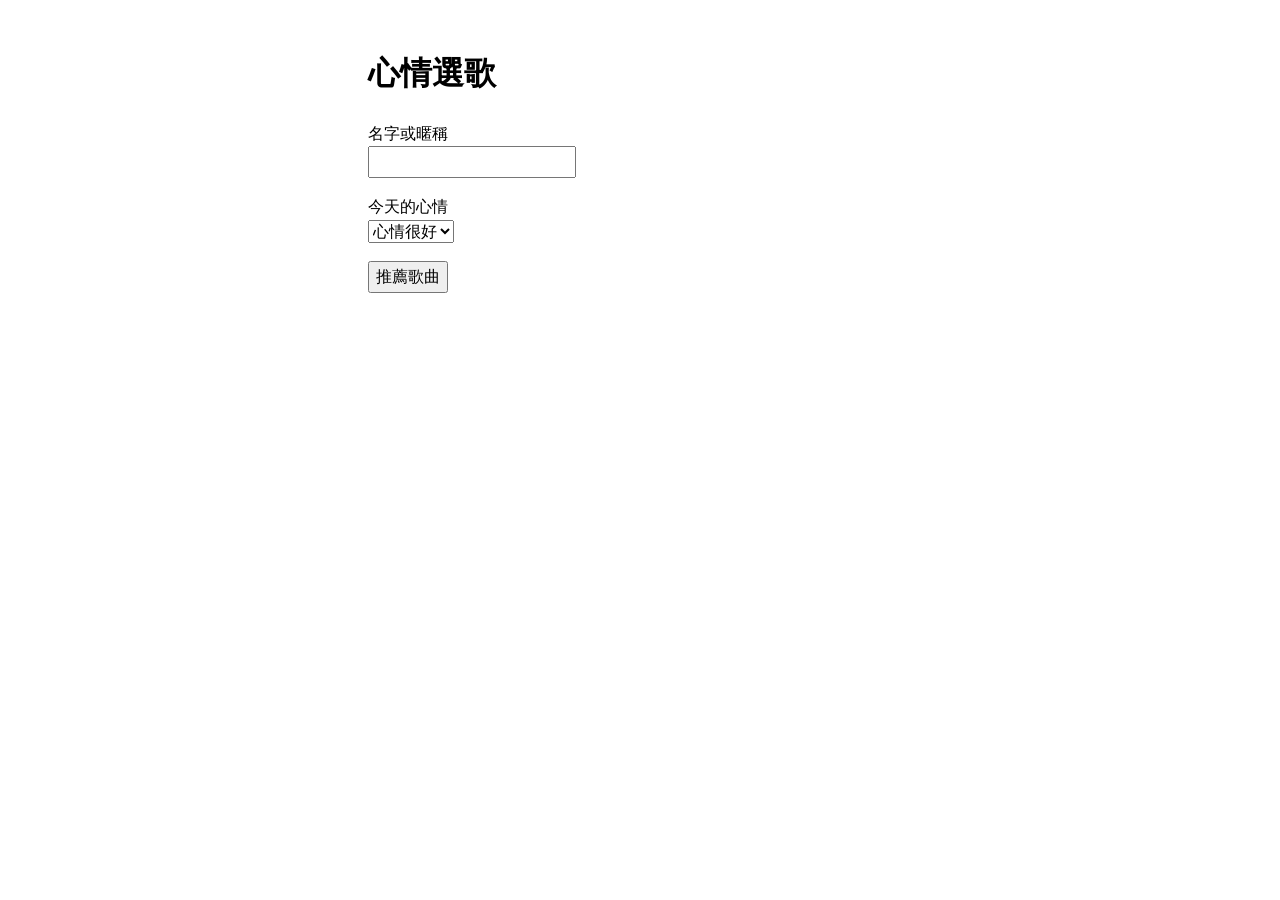
==== 心情選歌.html @ f59c4b16 "新增可離線使用的心情選歌網頁" ====
<!doctype html>
<html lang="zh-Hant">
<head>
  <meta charset="utf-8">
  <meta name="viewport" content="width=device-width, initial-scale=1">
  <title>心情選歌</title>
  <style>
    body { max-width: 34rem; margin: 3rem auto; padding: 0 1rem; font: 1rem/1.6 system-ui, sans-serif; }
    label { display: block; margin-top: 1rem; }
    input, select, button { font: inherit; }
    button { margin-top: 1rem; cursor: pointer; }
    #result { margin-top: 2rem; }
  </style>
</head>
<body>
  <main>
    <h1>心情選歌</h1>
    <form id="songForm">
      <label for="name">名字或暱稱</label>
      <input id="name" maxlength="30" required autocomplete="nickname">

      <label for="mood">今天的心情</label>
      <select id="mood">
        <option value="happy">心情很好</option>
        <option value="quiet">想靜一靜</option>
        <option value="sad">有點低落</option>
        <option value="energy">需要打氣</option>
      </select>
      <div><button type="submit">推薦歌曲</button></div>
    </form>

    <p id="status" role="status"></p>
    <div aria-live="polite">
      <section id="result" hidden>
        <h2 id="greeting"></h2>
        <p id="track"></p>
        <p id="reason"></p>
        <a id="listen" target="_blank" rel="noopener noreferrer">在 Spotify 開啟這首歌</a>
        <div><button type="submit" form="songForm">換一首</button></div>
      </section>
    </div>
  </main>

  <!-- 曲目資料來源：https://huggingface.co/datasets/maharshipandya/spotify-tracks-dataset -->
  <script type="application/json" id="catalog">{"energy":[["2tTmW7RDtMQtBk7m2rYeSw","Bizarrap、Quevedo","Quevedo: Bzrp Music Sessions, Vol. 52"],["4uUG5RXrOk84mYEfFvj3cK","David Guetta、Bebe Rexha","I'm Good (Blue)"],["4h9wh7iOZ0GGn8QVp4RAOB","OneRepublic","I Ain't Worried"],["2QjOHCTQ1Jl3zawyYOpxh6","The Neighbourhood","Sweater Weather"],["4C6Uex2ILwJi9sZXRdmqXp","Nicki Minaj","Super Freaky Girl"],["0WtM2NBVQNNJLh6scP13H8","Rema、Selena Gomez","Calm Down (with Selena Gomez)"],["79HZAZNnOE97rb2hnI0XQr","Rauw Alejandro、Lyanno、Brray","LOKERA"],["4tYFy8ALRjIZvnvSLw5lxN","Bad Bunny、Rauw Alejandro","Party"],["1797zYiX4cKosMH836X9Gt","Bad Bunny、Tony Dize","La Corriente"],["1ga4PztXOIw1yBbdUt2X8v","KAROL G、Maldy","GATÚBELA"],["7DbdUf8aHSYoliSjO6LZv6","Beach Weather","Sex, Drugs, Etc."],["7ef4DlsgrMEH11cDZd32M6","Calvin Harris、Dua Lipa","One Kiss (with Dua Lipa)"],["5jt25aFjW2kNoBqaEVaz5W","Mora、Feid","LA INOCENTE"],["6UelLqGlWMcVH1E5c4H7lY","Harry Styles","Watermelon Sugar"],["5QO79kh1waicV47BqGRL3g","The Weeknd","Save Your Tears"],["0BxE4FqsDD1Ot4YuBXwAPp","Arctic Monkeys","505"],["2HZLXBOnaSRhXStMLrq9fD","Ghost","Mary On A Cross"],["2gYj9lubBorOPIVWsTXugG","IVE","After LIKE"],["6DoL1yYIwEW7VZMRaJhoJI","Chris Jedi、Anuel AA、Chencho Corleone、Ñengo Flow","La Llevo Al Cielo (Ft. Ñengo Flow)"],["3rmo8F54jFF8OgYsqTxm5d","Ed Sheeran","Bad Habits"],["0pqnGHJpmpxLKifKRmU6WP","Imagine Dragons","Believer"],["62ke5zFUJN6RvtXZgVH0F8","Paloma Faith","Only Love Can Hurt Like This"],["0xzI1KAr0Yd9tv8jlIk3sn","benny blanco、BTS、Snoop Dogg","Bad Decisions (with BTS & Snoop Dogg)"],["7fZBQnc0zXwVybgCIrQQil","Imanbek、BYOR","Belly Dancer"],["0e8nrvls4Qqv5Rfa2UhqmO","Lil Nas X","THATS WHAT I WANT"],["4RvWPyQ5RL0ao9LPZeSouE","Tears For Fears","Everybody Wants To Rule The World"],["5uU1uuyaUIBOiiUSQG7Wl3","Morgan Wallen","You Proof"],["0ct6r3EGTcMLPtrXHDvVjc","Avicii","The Nights"],["7JJmb5XwzOO8jgpou264Ml","Shawn Mendes","There's Nothing Holdin' Me Back"],["4xkOaSrkexMciUUogZKVTS","Eminem、Nate Dogg","Till I Collapse"],["3Wrjm47oTz2sjIgck11l5e","Måneskin","Beggin'"],["0RDqNCRBGrSegk16Avfzuq","TWICE","Talk that Talk"],["3PpWCS95gDUDRPko3u1MZ9","Feid","Prohibidox"],["1r9xUipOqoNwggBpENDsvJ","Imagine Dragons、JID、Arcane、League of Legends","Enemy (with JID) - from the series Arcane League of Legends"],["60a0Rd6pjrkxjPbaKzXjfq","Linkin Park","In the End"],["5nujrmhLynf4yMoMtj8AQF","Dua Lipa、DaBaby","Levitating (feat. DaBaby)"],["35mvY5S1H3J2QZyna3TFe0","Ariana Grande","positions"],["0nrRP2bk19rLc0orkWPQk2","Avicii","Wake Me Up"],["2zYzyRzz6pRmhPzyfMEC8s","AC/DC","Highway to Hell"],["10SRMwb9EuVS1K9rYsBfHQ","BTS","Yet To Come"],["2TDyyEBasw10wu5Uh94bR1","Rauw Alejandro、Baby Rasta","PUNTO 40"],["48AJSd42lXpicsGqcgopof","Daddy Yankee、Bad Bunny","X ÚLTIMA VEZ"],["37ZJ0p5Jm13JPevGcx4SkF","Bon Jovi","Livin' On A Prayer"],["1zB4vmk8tFRmM9UULNzbLB","Imagine Dragons","Thunder"],["2DgdHcjWmO3qd50RzuBLgZ","Panic! At The Disco","House of Memories"],["2WfaOiMkCvy7F5fcp2zZ8L","a-ha","Take on Me"],["31AOj9sFz2gM0O3hMARRBx","R.E.M.","Losing My Religion"],["39LLxExYz6ewLAcYrzQQyP","Dua Lipa","Levitating"],["3ZFTkvIE7kyPt6Nu3PEa7V","Shakira、Wyclef Jean","Hips Don't Lie (feat. Wyclef Jean)"],["0bI7K9Becu2dtXK1Q3cZNB","Tiësto、KAROL G","Don't Be Shy"],["3Z7CaxQkqbIs1rewKi6v4W","Tiësto、Charli XCX","Hot In It"],["7MIhUdNJtaOnDmC5nBC1fb","Alok、Ella Eyre、Kenny Dope、Never Dull","Deep Down (feat. Never Dull)"],["7nFJSfGvvV0WjatTZN6QYi","Luciano、Aitch、BIA","Bamba (feat. Aitch & BIA)"],["7o2CTH4ctstm8TNelqjb51","Guns N' Roses","Sweet Child O' Mine"],["57bgtoPSgt236HzfBOd8kj","AC/DC","Thunderstruck"],["69xohKu8C1fsflYAiSNbwM","BTS","Run BTS"],["69vlMrzHwATKzupwNcUPyK","Bad Bunny、Daddy Yankee","La Santa"],["2NMjggapJcXXM7WccGEBUO","Bad Bunny","Enséñame a Bailar"],["1jDJFeK9x3OZboIAHsY9k2","Elton John","I'm Still Standing"],["4cluDES4hQEUhmXj6TXkSo","One Direction","What Makes You Beautiful"],["7zwn1eykZtZ5LODrf7c0tS","The Neighbourhood","You Get Me So High"],["4CeeEOM32jQcH3eN9Q2dGj","Nirvana","Smells Like Teen Spirit"],["4kbj5MwxO1bq9wjT5g9HaA","WALK THE MOON","Shut Up and Dance"],["2nLtzopw4rPReszdYBJU6h","Linkin Park","Numb"],["3khEEPRyBeOUabbmOPJzAG","Kenshi Yonezu","KICK BACK"],["48QmG1dfvMuYLxMPt7KSRA","Sean Paul、Dua Lipa","No Lie"],["2dpaYNEQHiRxtZbfNsse99","Marshmello、Bastille","Happier"],["1RF02Cf80mTaeNXG2P2boR","Nathan Dawe、Ella Henderson","21 Reasons (feat. Ella Henderson)"],["2grjqo0Frpf2okIBiifQKs","Earth, Wind & Fire","September"],["3sa06xVNmLLYIxdNNmVQN8","Jax Jones、MNEK","Where Did You Go? (feat. MNEK)"],["15JINEqzVMv3SvJTAXAKED","Eminem、Rihanna","Love The Way You Lie"],["3jjsRKEsF42ccXf8kWR3nu","Mitski","Washing Machine Heart"],["6dBUzqjtbnIa1TwYbyw5CM","TV Girl","Lovers Rock"],["63WuQOXohQIxOxIFA2K7bR","Måneskin","SUPERMODEL"],["1KIJclzEbNhSVw8tiHPWwE","Vacations","Young"],["2vmfvSoZBFAt9hhRoEByLi","Aventura、Bad Bunny","Volví"],["4r9jkMEnArtWGH2rL2FZl0","Bad Bunny","A Tu Merced"],["5r43qanLhUCdBj8HN3fa6B","OneRepublic","Sunshine"],["6JIC3hbC28JZKZ8AlAqX8h","Elton John、Dua Lipa、PNAU","Cold Heart - PNAU Remix"],["6Z8R6UsFuGXGtiIxiD8ISb","Capital Cities","Safe And Sound"],["0GjEhVFGZW8afUYGChu3Rr","ABBA","Dancing Queen"],["3ZOEytgrvLwQaqXreDs2Jx","Red Hot Chili Peppers","Can't Stop"],["64dLd6rVqDLtkXFYrEUHIU","Gorillaz、Tame Impala、Bootie Brown","New Gold (feat. Tame Impala and Bootie Brown)"],["6GomT970rCOkKAyyrwJeZi","Öwnboss、Sevek","Move Your Body"],["200x8ONbPfFzByUr3fVz46","Cole Swindell","She Had Me At Heads Carolina"],["0qOnSQQF0yzuPWsXrQ9paz","Gym Class Heroes、Adam Levine","Stereo Hearts (feat. Adam Levine)"],["0z8hI3OPS8ADPWtoCjjLl6","Shawn Mendes、Tainy","Summer of Love (Shawn Mendes & Tainy)"],["7BqBn9nzAq8spo5e7cZ0dJ","Bruno Mars","Just the Way You Are"],["4cG7HUWYHBV6R6tHn1gxrl","Riton、Nightcrawlers、Mufasa & Hypeman、Dopamine","Friday (feat. Mufasa & Hypeman) - Dopamine Re-Edit"],["2Foc5Q5nqNiosCNqttzHof","Daft Punk、Pharrell Williams、Nile Rodgers","Get Lucky (feat. Pharrell Williams & Nile Rodgers) - Radio Edit"],["6YUTL4dYpB9xZO5qExPf05","Calvin Harris","Summer"],["6MpCaSIOfqBqbMED4kXgNY","Beach Bunny","Prom Queen"],["3IznIgmXtrUaoPWpQTy5jB","TV Girl","Not Allowed"],["3O8G8eVrhfXTGttyQ1xVuq","Stray Kids","CASE 143"],["1QpwvWMQGdOgA8MXXfgs4H","NMIXX","DICE"],["228BxWXUYQPJrJYHDLOHkj","Daddy Yankee","Gasolina"],["2gam98EZKrF9XuOkU13ApN","Nelly Furtado、Timbaland","Promiscuous"],["4R8BJggjosTswLxtkw8V7P","Jhayco、J Balvin、Bad Bunny","No Me Conoce - Remix"],["6ojZtz3sZr6ynvejLOqgCj","Tiago PZK、Ozuna","Nos Comemos (feat. Ozuna)"],["4SSbtLDkepeOHAckM1FCBP","El Alfa、Noriel、Trueno","LOS APARATOS"],["0rmGAIH9LNJewFw7nKzZnc","Bon Jovi","You Give Love A Bad Name"],["6epn3r7S14KUqlReYr77hA","Justin Bieber、Ludacris","Baby"],["2GiJYvgVaD2HtM8GqD9EgQ","BØRNS","Electric Love"],["0GONea6G2XdnHWjNZd6zt3","Bryan Adams","Summer Of '69"],["6FE2iI43OZnszFLuLtvvmg","MKTO","Classic"],["4HlFJV71xXKIGcU3kRyttv","Train","Hey, Soul Sister"],["5T8EDUDqKcs6OSOwEsfqG7","Queen","Don't Stop Me Now - Remastered 2011"],["6TfBA04WJ3X1d1wXhaCFVT","The Offspring","You're Gonna Go Far, Kid"],["6GG73Jik4jUlQCkKg9JuGO","Jimmy Eat World","The Middle"],["4EchqUKQ3qAQuRNKmeIpnf","The Offspring","The Kids Aren't Alright"],["2iUXsYOEPhVqEBwsqP70rE","5 Seconds of Summer","Youngblood"],["0azC730Exh71aQlOt9Zj3y","Calvin Harris、Rihanna","This Is What You Came For"],["3PfIrDoz19wz7qK7tYeu62","Dua Lipa","Don't Start Now"],["3eJH2nAjvNXdmPfBkALiPZ","Jason Derulo","Acapulco"],["6Dy1jexKYriXAVG6evyUTJ","Joel Corry、Jax Jones、Charli XCX、Saweetie","OUT OUT (feat. Charli XCX & Saweetie)"],["7j31rVgGX9Q2blT92VBEA0","My Chemical Romance","Teenagers"],["4LwU4Vp6od3Sb08CsP99GC","Dr. Dre、Snoop Dogg","The Next Episode"],["0Z2J91b2iTGLVTZC4fKgxf","2Pac、Outlawz","Hit 'Em Up - Single Version"],["5sICkBXVmaCQk5aISGR3x1","Metallica","Enter Sandman"],["2MuWTIM3b0YEAskbeeFE1i","Metallica","Master Of Puppets"],["0yCWDaAgOtg6TKlNCg9rwA","King","Tu Aake Dekhle"],["7GNRUsU3M4XNDDB9xle5Dz","PSY、SUGA","That That (prod. & feat. SUGA of BTS)"],["7Ie9W94M7OjPoZVV216Xus","Eminem","Not Afraid"],["2prnn41CblB8B4yWACDljP","Shouse、David Guetta","Love Tonight - David Guetta Remix Edit"],["7d7aPD2oxuzjhOZnu4Dj23","Natti Natasha、Daddy Yankee、Wisin & Yandel","Mayor Que Usted"],["25ZAibhr3bdlMCLmubZDVt","J Balvin、Bad Bunny","QUE PRETENDES"],["0Be7sopyKMv8Y8npsUkax2","Sebastian Yatra","Tacones Rojos"],["1rqqCSm0Qe4I9rUvWncaom","Panic! At The Disco","High Hopes"],["37Tmv4NnfQeb0ZgUC4fOJj","Dire Straits","Sultans Of Swing"],["2iUmqdfGZcHIhS3b9E9EWq","Neon Trees","Everybody Talks"],["5W8YXBz9MTIDyrpYaCg2Ky","Papa Roach","Last Resort"],["59WN2psjkt1tyaxjspN8fp","Rage Against The Machine","Killing In The Name"],["64BbK9SFKH2jk86U3dGj2P","Red Hot Chili Peppers","Otherside"],["6ZOBP3NvffbU4SZcrnt1k6","3 Doors Down","Kryptonite"],["63T7DJ1AFDD6Bn8VzG6JE8","The Rolling Stones","Paint It, Black"],["0tBbt8CrmxbjRP0pueQkyU","Selena Gomez、Marshmello","Wolves"],["1i1fxkWeaMmKEB4T7zqbzK","The Chainsmokers、Daya","Don't Let Me Down"],["0TDLuuLlV54CkRRUOahJb4","David Guetta、Sia","Titanium (feat. Sia)"],["2USlegnFJLrVLpoVfPimKB","Gabry Ponte、LUM!X、Prezioso","Thunder"],["0b18g3G5spr4ZCkz7Y6Q0Q","Majestic、Boney M.","Rasputin"],["4cOdK2wGLETKBW3PvgPWqT","Rick Astley","Never Gonna Give You Up"],["5902W4uHWzhtOff1UK7the","Alesso、Katy Perry","When I’m Gone (with Katy Perry)"],["2V65y3PX4DkRhy1djlxd9p","Swedish House Mafia、John Martin","Don't You Worry Child - Radio Edit"],["6cx06DFPPHchuUAcTxznu9","Joel Corry、MNEK","Head & Heart (feat. MNEK)"],["1gihuPhrLraKYrJMAEONyc","Calvin Harris","Feel So Close - Radio Edit"],["1yjY7rpaAQvKwpdUliHx0d","Paramore","Still into You"],["3jfZ9M23l0L7RxzYMTgBTv","Joy Again","Looking Out for You"],["4a9tbd947vo9K8Vti9JwcI","BTS、Halsey","Boy With Luv (feat. Halsey)"],["63irPUP3xB74fHdw1Aw9zR","Stray Kids","MANIAC"],["0IGUXY4JbK18bu9oD4mPIm","(G)I-DLE","TOMBOY"],["6habFhsOp2NvshLv26DqMb","Luis Fonsi、Daddy Yankee","Despacito"],["2BEcap3xJtmiPaHKyfQi4e","Rvssian、Rauw Alejandro、Chris Brown","Nostálgico"],["6ifUES3keWjwXgae8pXI3o","Danny Ocean","Me Rehúso"],["2DEZmgHKAvm41k4J3R2E9Y","Bad Bunny、Jowell & Randy、Ñengo Flow","Safaera"],["6NfrH0ANGmgBXyxgV2PeXt","Bad Bunny","La Difícil"],["0v1XpBHnsbkCn7iJ9Ucr1l","Bon Jovi","It's My Life"],["39shmbIHICJ2Wxnk1fPSdz","The Clash","Should I Stay or Should I Go - Remastered"],["2RsAajgo0g7bMCHxwH3Sk0","Nirvana","Come As You Are"],["0GO8y8jQk1PkHzS31d699N","Grouplove","Tongue Tied"],["3cfOd4CMv2snFaKAnMdnvK","Smash Mouth","All Star"],["08bNPGLD8AhKpnnERrAc6G","Marshmello、Anne-Marie","FRIENDS"],["4QtiVmuA88tPQiCOHZuQ5b","Sofía Reyes、Jason Derulo、De La Ghetto","1, 2, 3 (feat. Jason Derulo & De La Ghetto)"],["78qd8dvwea0Gosb6Fe6j3k","Doja Cat","Boss Bitch"],["2Cd9iWfcOpGDHLz6tVA3G4","Shakira、Freshlyground","Waka Waka (This Time for Africa) [The Official 2010 FIFA World Cup (TM) Song] (feat. Freshlyground)"],["6ic8OlLUNEATToEFU3xmaH","Britney Spears","Gimme More"],["1oew3nFNY3vMacJAsvry0S","Rixton","Me And My Broken Heart"],["4y1LsJpmMti1PfRQV9AWWe","Cyndi Lauper","Girls Just Want to Have Fun"],["5K6Ssv4Z3zRvxt0P6EKUAP","Galantis、David Guetta、Little Mix","Heartbreak Anthem (with David Guetta & Little Mix)"],["5UqCQaDshqbIk3pkhy4Pjg","Avicii","Levels - Radio Edit"],["4RAR8g8fZNB106ezUurnE0","Kygo、DNCE","Dancing Feet (feat. DNCE)"],["7MmG8p0F9N3C4AXdK6o6Eb","Calvin Harris、Ellie Goulding","Outside (feat. Ellie Goulding)"],["3Zwu2K0Qa5sT6teCCHPShP","Fall Out Boy","Thnks fr th Mmrs"],["5zA8vzDGqPl2AzZkEYQGKh","Billy Joel","Uptown Girl"],["5ZduaRci3iNUiDfJbBfAaf","Matt Sassari","Give It To Me - Full Vocal Mix"],["6PrB4KpvuoYWtwjPC5a44S","Soolking、Niska","Balader"],["5g9lS8deSIxItFBmZRC4vN","2Pac","Ambitionz Az A Ridah"],["3ia3dJETSOllPsv3LJkE35","2Pac、Roger、Dr. Dre","California Love - Original Version"],["2x8evxqUlF0eRabbW2JBJd","Arctic Monkeys","Fluorescent Adolescent"],["5YaskwnGDZFDRipaqzbwQx","ATB、Topic、A7S","Your Love (9PM)"],["6vFsBXYczYsP0H3lgunZOm","Beach Bunny","Cloud 9"],["5Hroj5K7vLpIG4FNCRIjbP","American Authors","Best Day Of My Life"],["1oen3GpTcA486fTHaT7neg","Girls' Generation","FOREVER 1"],["5w9c2J52mkdntKOmRLeM2m","Daddy Yankee、Snow","Con Calma"],["2aI21FnmY7TJVKeMaoQZ0t","Nelly Furtado","Say It Right"],["3XjN0mvFkQp1FMVM9Ro5hm","Daddy Yankee","RUMBATÓN"],["5kqNIqFjijuzvVLhuY9B8j","Bad Bunny","La Zona"],["5yDL13y5giogKs2fSNf7sj","The Wanted","Glad You Came"],["0EpdLuptraYGFZ6J7HNSLc","Ana Mena、Belinda","LAS 12"],["0uBdQzKghx88d2Lp8SLFKJ","The 1975","I'm In Love With You"],["1jJci4qxiYcOHhQR247rEU","MGMT","Kids"],["2MLHyLy5z5l5YRp7momlgw","Weezer","Island In The Sun"],["10Nmj3JCNoMeBQ87uw5j8k","Red Hot Chili Peppers","Dani California"],["1FTSo4v6BOZH9QxKc3MbVM","Blur","Song 2 - 2012 Remaster"],["6PwjJ58I4t7Mae9xfZ9l9v","The Killers","Somebody Told Me"],["6IbnUaczZBT34DhaD6S18F","MARINA","Bubblegum Bitch"],["3K4HG9evC7dg3N0R9cYqk4","Linkin Park","One Step Closer"],["1V6gIisPpYqgFeWbMLI0bA","Demi Lovato","Heart Attack"],["1KixkQVDUHggZMU9dUobgm","Ava Max","My Head & My Heart"],["0lUSd7TCG8srh6HpIAEIWL","Little Mix","Power"],["6Pgkp4qUoTmJIPn7ReaGxL","Avicii、Sandro Cavazza","Without You (feat. Sandro Cavazza)"],["27rdGxbavYJeBphck5MZAF","Mark Ronson、Miley Cyrus","Nothing Breaks Like a Heart (feat. Miley Cyrus)"],["49X0LAl6faAusYq02PRAY6","Modjo","Lady - Hear Me Tonight"],["4laAKIq9ZxBCwf99rauPYb","Becky Hill、David Guetta","Remember"],["4epHhc2lvhFYzMlKA23O3G","6ix9ine、Anuel AA","MALA"],["2TfSHkHiFO4gRztVIkggkE","Fall Out Boy","Sugar, We're Goin Down"],["78lgmZwycJ3nzsdgmPPGNx","Led Zeppelin","Immigrant Song - Remaster"],["3MrRksHupTVEQ7YbA0FsZK","Europe","The Final Countdown"],["7ACxUo21jtTHzy7ZEV56vU","Ozzy Osbourne","Crazy Train"],["7N3PAbqfTjSEU1edb2tY8j","Van Halen","Jump - 2015 Remaster"],["5W7DOVGQLTigu09afW7QMT","Sidhu Moose Wala","295"],["6or1bKJiZ06IlK0vFvY75k","Eminem","Rap God"],["1kPpge9JDLpcj15qgrPbYX","Owl City、Carly Rae Jepsen","Good Time"],["2kS6td1yvmpNgZTt1q5pQq","Mother Mother","Hayloft"],["5YMXGBD6vcYP7IolemyLtK","BTS","Euphoria"],["308Ir17KlNdlrbVLHWhlLe","TWICE","The Feels"],["3QwiidVHfeE9y5jl4n2MTC","SEVENTEEN","_WORLD"],["2WoluqyWzsgRmFCeHeGlnm","ITZY","SNEAKERS"],["5mdWIwsJAzR97ShGkt8gcR","ZICO、HOMIES","New thing (Prod. ZICO) (Feat. Homies)"],["2WTHLEVjfefbGoW7F3dXIg","aespa","Girls"],["4OAPnWJ3J5w4c4IBLh2chn","Daddy Yankee、El Alfa、Lil Jon","BOMBÓN"],["5q2JbCNi4FcnglgPfxcV65","Anuel AA、Daddy Yankee、Zion & Lennox、Farruko、Wisin","Sola (Remix)"],["7HW5WIw7ZgZORCzUxv5gW5","Elton John、Kiki Dee","Don't Go Breaking My Heart"],["2wVWGFVkL5I3JGsoWBx2AZ","blink-182","EDGING"],["3ZffCQKLFLUvYM59XKLbVm","Green Day","Wake Me up When September Ends"],["7FwBtcecmlpc1sLySPXeGE","Bruce Springsteen","Dancing In the Dark"],["1Wrzhfa5bNlqvsnCztz190","Hombres G","Devuélveme a mi chica"],["7rWgGyRK7RAqAAXy4bLft9","ABBA","Angeleyes"],["2UREu1Y8CO4jXkbvqAtP7g","Skillet","Monster"],["14dJexYlvd3t3XAtD1pYW1","The 1975","Oh Caroline"],["3FtYbEfBqAlGO46NUDQSAt","MGMT","Electric Feel"],["3Fzlg5r1IjhLk2qRw667od","Toploader","Dancing in the Moonlight"],["5OQsiBsky2k2kDKy2bX2eT","Foo Fighters","Learn to Fly"],["70wYA8oYHoMzhRRkARoMhU","The Killers","When You Were Young"],["2bPGTMB5sFfFYQ2YvSmup0","Rammstein","Deutschland"],["4Yf5bqU3NK4kNOypcrLYwU","Linkin Park","Faint"],["0EYOdF5FCkgOJJla8DI2Md","System Of A Down","B.Y.O.B."],["6PRy17C5LiiN7VCLS6IA98","ENHYPEN","Future Perfect (Pass the MIC)"],["48CKzGWOC65n8a8kdANJV8","Paloma Faith","Only Love Can Hurt Like This - Slowed Down Version"],["2PzU4IB8Dr6mxV3lHuaG34","The Rolling Stones","(I Can't Get No) Satisfaction - Mono Version"],["7HKez549fwJQDzx3zLjHKC","The Rolling Stones","Start Me Up - Remastered 2009"],["5ygDXis42ncn6kYG14lEVG","Pinkfong","Baby Shark"],["4w3tQBXhn5345eUXDGBWZG","Dolly Parton","9 to 5"],["6VrLYoQKdhu1Jruei06t65","The Vamps","Somebody To You"],["3TcL0dyCMyr0kyTTc4NLgI","Selena Gomez & The Scene","Who Says"],["6IPNp9PfaEqrzotY47TIWy","DJ Snake、Ozuna、Megan Thee Stallion、LISA","SG (with Ozuna, Megan Thee Stallion & LISA of BLACKPINK)"],["4TZ2Ub8bZh4LTs06eANDXa","Ellie Goulding、Speed Radio","Lights - Sped Up Version"],["5WHTFyqSii0lmT9R21abT8","Mabel","Don't Call Me Up"],["4lhqb6JvbHId48OUJGwymk","Avicii","Hey Brother"],["5xYC48nOppVemY6U5GRGTb","David Guetta、Kid Cudi","Memories (feat. Kid Cudi)"],["4qtdkdTY1t3RmlmSbWykzR","Sigala、Talia Mar","Stay the Night"],["5YdnOm5990Kfq1Jodws98B","Felix Jaehn、Ray Dalton","Call It Love"],["22mek4IiqubGD9ctzxc69s","Calvin Harris、Disciples","How Deep is Your Love (feat. Disciples)"],["0a7BloCiNzLDD9qSQHh5m7","Fall Out Boy","Dance, Dance"],["0UV5zxRMz6AO4ZwUOZNIKI","Dr. Dog","Where'd All the Time Go?"],["6KTv0Z8BmVqM7DPxbGzpVC","KISS","Rock And Roll All Nite"],["4P0r0yO7HNPvOra7BHGixH","VTORNIK、Phonk","Money Rain - Phonk Remix"],["2f0pn9DkEJwAzXApnFh5cr","BANNERS","Someone To You"],["42qNWdLKCI41S4uzfamhFM","bôa","Duvet"],["5iFwAOB2TFkPJk8sMlxP8g","PUBLIC","Make You Mine"],["2IWtloZYQDcP8Ashwx8QEF","Phantogram","Black Out Days"],["2l2yRJWgMiJkfPbRNiuC25","Ado","新時代 - ウタ from ONE PIECE FILM RED"],["13MF2TYuyfITClL1R2ei6e","BLACKPINK","BOOMBAYAH"],["4ZxOuNHhpyOj4gv52MtQpT","BLACKPINK","As If It's Your Last"],["6wBpO4Xc4YgShnENGSFA1M","LE SSERAFIM","Sour Grapes"],["4fsQ0K37TOXa3hEQfjEic1","LE SSERAFIM","ANTIFRAGILE"],["6x4tKaOzfNJpEJHySoiJcs","Lou Bega","Mambo No. 5 (a Little Bit of...)"],["2mzDRrBn6M6rWX4bGzd1uQ","Chimbala","Feliz"],["6D2TCm4nf5nxAcdGJ7w3QP","J Balvin、Maria Becerra","Qué Más Pues?"],["3JCaq3KDSROg3TXhdiDa9n","Jhayco、Anuel AA","Ley Seca"],["4w1lzcaoZ1IC2K5TwjalRP","Vanessa Carlton","A Thousand Miles"],["0b11D9D0hMOYCIMN3OKreM","Witt Lowry、Ava Max","Into Your Arms (feat. Ava Max)"],["0JJP0IS4w0fJx01EcrfkDe","All Time Low","Dear Maria, Count Me In"],["1FvDJ9KGxcqwv1utyPL3JZ","The Smiths","This Charming Man - 2011 Remaster"],["1fJFuvU2ldmeAm5nFIHcPP","blink-182","First Date"],["1QFh8OH1e78dGd3VyJZCAC","The Cure","Boys Don't Cry"],["1FkoVC85Ds3mFoK0fVqEqP","The Offspring","Self Esteem"],["213x4gsFDm04hSqIUkg88w","Imagine Dragons","On Top Of The World"],["34x6hEJgGAOQvmlMql5Ige","Kenny Loggins","Danger Zone - From \"Top Gun\" Original Soundtrack"],["0fYVliAYKHuPmECRs1pbRf","X Ambassadors","Renegades"],["305WCRhhS10XUcH6AEwZk6","Jet","Are You Gonna Be My Girl"],["4dyx5SzxPPaD8xQIid5Wjj","Peter Bjorn and John","Young Folks"],["26ZzSLUJMmYp5u1hDELEWH","Crystal Castles","Transgender"],["5anCkDvJ17aznvK5TED5uo","Avenged Sevenfold","Hail to the King"],["3RAFcUBrCNaboRXoP3S5t1","Slipknot","Psychosocial"],["2QfiRTz5Yc8DdShCxG1tB2","Chuck Berry","Johnny B. Goode"],["4w8niZpiMy6qz1mntFA5uM","DJ Snake、Selena Gomez、Ozuna、Cardi B","Taki Taki (with Selena Gomez, Ozuna & Cardi B)"],["6kex4EBAj0WHXDKZMEJaaF","Jason Derulo、Nicki Minaj、Ty Dolla $ign","Swalla (feat. Nicki Minaj & Ty Dolla $ign)"],["7uzmGiiJyRfuViKKK3lVmR","Bazzi","Mine"],["3P3pw6C19j31Rnzgo3JG7o","Jonas Blue、JP Cooper","Perfect Strangers"],["4uQY80TKE1u4ZQZQKHzVEi","Katy Perry","The One That Got Away"],["5tf1VVWniHgryyumXyJM7w","Robin Schulz、Francesco Yates","Sugar (feat. Francesco Yates)"],["2yEHX6MqAXPyD7bm47A2Br","Tiësto、Black Eyed Peas","Pump It Louder"],["0siYMEsGrzzzlWLXK5zJfS","Joel Corry、RAYE、David Guetta","BED"],["3KruoUtSkm84Az0bJunnxl","Tiësto","Baila Conmigo"],["1kwHrBWAlucOE57lWugotk","Felix Jaehn、Zoe Wees","Do It Better (feat. Zoe Wees)"],["2V4bv1fNWfTcyRJKmej6Sj","Mike Posner、Gigamesh","Cooler Than Me - Single Mix"],["5Hp4xFihdOE2dmDzxWcBFb","Alok、Sigala、Ellie Goulding","All By Myself"],["1vvNmPOiUuyCbgWmtc6yfm","Calvin Harris","My Way"],["5o5akY9xnEk6lpMkD8RwD9","Melanie Martinez","Teacher's Pet"],["3IV4swNduIRunHREK80owz","Limp Bizkit","Rollin' (Air Raid Vehicle)"],["5z6xHjCZr7a7AIcy8sPBKy","Alien Ant Farm","Smooth Criminal"],["4DMKwE2E2iYDKY01C335Uw","Kansas","Carry on Wayward Son"],["6Nm8h73ycDG2saCnZV8poF","Rob Zombie","Dragula"],["33ZXjLCpiINn8eQIDYEPTD","Mobb Deep","Shook Ones, Pt. II"],["5ByAIlEEnxYdvpnezg7HTX","The Notorious B.I.G.","Juicy - 2005 Remaster"],["6nzXkCBOhb2mxctNihOqbb","M.I.A.","Bad Girls"],["755inykyaG4w22GWAsA3MX","Lonely God","Marlboro Nights"],["1XrSjpNe49IiygZfzb74pk","Her's","What Once Was"],["776AftMmFFAWUIEAb3lHhw","Måneskin","ZITTI E BUONI"],["7ajpbW6tBpqUI9foCtwlLw","YOASOBI","祝福"],["1pean7zvZUqcWZaUucH63f","Dhanush、Anirudh Ravichander","Thaai Kelavi (From \"Thiruchitrambalam\")"],["2j1fFjWHCI9KJSwcuYAOyF","BTS","Spring Day"],["56Yxkm62GtEpnPyG7TvwLY","ITZY","LOCO"],["1pdFdv8R6ezIAUUNkn785b","SEVENTEEN","CHEERS"],["0nwTMzpatarzvLvtwwzdCt","Stray Kids","Thunderous"],["37ZtpRBkHcaq6hHy0X98zn","TWICE","I CAN'T STOP ME"],["2qQpFbqqkLOGySgNK8wBXt","TWICE","FANCY"],["2ksOAxtIxY8yElEWw8RhgK","Anuel AA、Daddy Yankee、KAROL G、J Balvin、Ozuna","China"],["6PDlkWmrq2ZKiUuFt2aQsH","Justin Quiles、Chimbala、Zion & Lennox","Loco"],["3Cx4yrFaX8CeHwBMReOWXI","Billy Joel","We Didn't Start the Fire"],["4wzjNqjKAKDU82e8uMhzmr","The Red Jumpsuit Apparatus","Face Down"],["1Dr1fXbc2IxaK1Mu8P8Khz","Green Day","When I Come Around"],["1HNE2PX70ztbEl6MLxrpNL","Sum 41","In Too Deep"],["0IqCoZ168iRc9LqfrYgpZy","Camilo、Shawn Mendes","KESI - Remix"],["3QHMxEOAGD51PDlbFPHLyJ","Marc Anthony","Vivir Mi Vida"],["4NkJeL16uUJJJFuZPvR1DC","Lola Indigo、Maria Becerra","DISCOTEKA"],["4J2HLNTxiVxxs6kWgTIN43","Beret、Morat","Porfa no te vayas"],["0wQCKR9OFjYu5Kzrk7WivJ","Alejandro Sanz","Corazón partío"],["1ChulFMnwxoD74Me8eX2TU","Dead Or Alive","You Spin Me Round (Like a Record)"],["1q8NdCAQ9QUjpYiqzdd3mv","Calle 13","Atrévete-Te-Te"],["0AUyNF6iFxMNQsNx2nhtrw","grandson","Blood // Water"],["7nnWIPM5hwE3DaUBkvOIpy","Incubus","Drive"],["1sTsuZTdANkiFd7T34H3nb","The Killers","Human"],["5awDvzxWfd53SSrsRZ8pXO","Rammstein","Du hast"],["1f2V8U1BiWaC9aJWmpOARe","Red Hot Chili Peppers","By the Way"],["7oVEtyuv9NBmnytsCIsY5I","Linkin Park","BURN IT DOWN"],["1Vej0qeQ3ioKwpI6FUbRv1","Linkin Park","Papercut"],["1VNWaY3uNfoeWqb5U8x2QX","System Of A Down","Lonely Day"],["3lIxtCaROdRDuTnNBDm3n2","Gorillaz、Kali Uchis","She's My Collar (feat. Kali Uchis)"],["6y4GYuZszeXNOXuBFsJlos","Eve","Kaikai Kitan"],["1wcr8DjnN59Awev8nnKpQ4","ENHYPEN","Drunk-Dazed"],["2uMNMcjjUz8oNIxjIu20qE","SEKAI NO OWARI","Habit"],["0QULNNd9z5s35entfiiXoa","Elle King、Miranda Lambert","Drunk (And I Don't Wanna Go Home)"],["5ZBeML7Lf3FMEVviTyvi8l","The Beatles","Twist And Shout - Remastered 2009"],["3jDdpx9PMlfMBS5tOBHFm9","Mark Morrison","Return of the Mack"],["2Fs18NaCDuluPG1DHGw1XG","Rascal Flatts","Life is a Highway"],["03fT3OHB9KyMtGMt2zwqCT","Luke Bryan","Play It Again"],["0zzVTGyRrWpQu8Fr28NRAv","Marshmello、Demi Lovato","OK Not To Be OK"],["09AvsbivV1FQBRAEBJh7UL","The Chainsmokers","High"],["5qTvkDrSfvwDv6RBjjcfQr","Sean Paul","Get Busy"],["5TmFTHZp7HjBXjjsFvCY6h","Alex Gaudino、Crystal Waters","Destination Calabria - Radio Edit"],["2dCmGcEOQrMQhMMS8Vj7Ca","Rick James","Super Freak"],["4xMbBESczlHPUO8QeYi56p","Becky Hill、Topic","My Heart Goes (La Di Da) (feat. Topic)"],["46lFttIf5hnUZMGvjK0Wxo","Galantis","Runaway (U & I)"],["6iW38RGqdDGOofmz2HeXLW","MEDUZA、Alok、Goodboys","Piece Of Your Heart - Alok Remix"],["60wwxj6Dd9NJlirf84wr2c","Zedd、Foxes","Clarity"],["2pPO9YecZimmuVQfIzfV6U","Ofenbach、Lagique","Wasted Love (feat. Lagique)"],["1D2ZNECRd7KIlA4pyOUGsv","Joel Corry、David Guetta、Bryson Tiller","What Would You Do?"],["6Owc2SuzwO3LW1SAODYK3l","Sigala","Melody"],["4uDhts78RdwIDjEqPrYVKp","Alan Walker、Imanbek","Sweet Dreams"],["69kOkLUCkxIZYexIgSG8rq","Daft Punk、Pharrell Williams、Nile Rodgers","Get Lucky (feat. Pharrell Williams & Nile Rodgers)"],["0w5Bdu51Ka25Pf3hojsKHh","Paramore","Hard Times"],["1j8z4TTjJ1YOdoFEDwJTQa","Paramore","Ain't It Fun"],["7IXQrRgmHxWYWitSlyFY7z","Kerchak、Ziak","Peur (feat. Ziak)"],["1SWVDBtw6h3tm9OehOkDhv","Dr. Dre、Eminem、Xzibit","What's The Difference"],["3DQVgcqaP3iSMbaKsd57l5","Arctic Monkeys","I Bet You Look Good On The Dancefloor"],["7CpbhqKUedOIrcvc94p60Y","Drowning Pool","Bodies"],["4eAwB5pnKFTmsgc3zWoYO0","Seether","Fake It"],["28IEbk5a7twNTbUEvWslUb","Finger Eleven","Paralyzer"],["42et6fnHCw1HIPSrdPprMl","Third Eye Blind","Semi-Charmed Life"],["2R6UrJ8uWbSIiHWmvRQvN8","Metallica","Whiskey In The Jar"],["1hlveB9M6ijHZRbzZ2teyh","Twisted Sister","We're Not Gonna Take It"],["1vcxF91pWs9uNwDROuiCPB","Rise Against","Savior"],["4INDiWSKvqSKDEu7mh8HFz","The Notorious B.I.G.、Mase、Diddy","Mo Money Mo Problems (feat. Puff Daddy & Mase) - 2014 Remaster"],["7wBJfHzpfI3032CSD7CE2m","Travis Scott","STARGAZING"],["6ho0GyrWZN3mhi9zVRW7xi","FISHER","Losing It"],["5KTBaWu8IOczQ0sPWzZ7MY","Rammstein","Dicke Titten"],["6MCjmGYlw6mQVWRFVgBRvB","YOASOBI","夜に駆ける"],["3lUOzabhWYyRImRszpJGOU","Vaundy","CHAINSAW BLOOD"],["6bvZRLLkBKkmgpBJTTj3QK","BLACKPINK","How You Like That"],["2u54HNQamwFuOMLSuhSRom","BTS","Blood Sweat & Tears"],["1e8J3XClxZbFmvIHLI8CE4","BTS","IDOL"],["1IthE5GNiRzFN5CVaCa445","BTS","Born Singer"],["3zhbXKFjUDw40pTYyCgt1Y","TWICE","What is Love"],["21aOLk12MksET8AsbU0SI6","TOMORROW X TOGETHER","LO$ER=LO♡ER"],["6LnEoRQKMcaFTR5UvaKuBy","SEVENTEEN","Rock with you"],["6T4o4xEh61CpgM9v4jG5DJ","Stray Kids","3RACHA (Bang Chan, Changbin, HAN)"],["2lnzGkdtDj5mtlcOW2yRtG","Shakira","Whenever, Wherever"],["2Sh4sAOfnSHEVKFyysxzat","Shakira、Rihanna","Can't Remember to Forget You (feat. Rihanna)"],["3pDhN3qB33AOPhQEkUCaWt","Daddy Yankee","Limbo"],["6Za3190Sbw39BBC77WSS1C","Natti Natasha、Ozuna","Criminal"],["1m69ELEgE6k5ZWsap40ozt","Ozuna","Se Preparó"],["5W83ErFkO3aKAIS1WMi6u0","Anuel AA、KAROL G","Secreto"],["4t9a07PAghtQMRAIP9FQ7Z","Lunay、Daddy Yankee、Bad Bunny","Soltera - Remix"],["4GssB27iJeqmfGxS94Tfij","Falling In Reverse","Popular Monster"],["70L6nHORQsblY813yNqUR3","Deftones","Cherry Waves"],["6XUHsYE38CEbYunT983O9G","Supertramp","Give A Little Bit"],["3mwvKOyMmG77zZRunnxp9E","Weezer","Buddy Holly"],["3SFXsFpeGmBTtQvKiwYMDA","The Offspring","Pretty Fly (For A White Guy)"],["37sINbJZcFdHFAsVNsPq1i","The Script","Superheroes"],["7nDIflSHQXzaa8zupxwv3U","Luis Enrique","Yo No Sé Mañana"],["2T3jgoAMbBXiMMD8pSc6QL","Amy Macdonald","This Is The Life"],["511ZMyXhrPlJvQSYtBWDy3","Beret、Estopa","Diablo"],["2awKQgW88iq9jFM54VaCAp","La Quinta Estacion","El Sol No Regresa"],["3QK2bbLCTGoFXFt64e5TBY","Tove Lo","2 Die 4"],["3oEkrIfXfSh9zGnE7eBzSV","ABBA","The Winner Takes It All"],["51TG9W3y9qyO8BY5RXKgnZ","Megadeth","Symphony Of Destruction"],["7kzKAuUzOITUauHAhoMoxA","The Strokes","Last Nite"],["56sk7jBpZV0CD31G9hEU3b","Three Days Grace","Animal I Have Become"],["3gVhsZtseYtY1fMuyYq06F","Rammstein","Sonne"],["2aJDlirz6v2a4HREki98cP","Bicep","Glue"],["0qMip0B2D4ePEjBJvAtYre","LiSA","紅蓮華"],["3Pzh926pXggbMe2ZpXyMV7","Cage The Elephant","Ain't No Rest for the Wicked"],["5EOoMWIB9iK4ZpcSex9Ec7","Bob Seger","Old Time Rock & Roll"],["0VzBKgimNRMauaqzT2rEnS","Spice、Shaggy、Sean Paul","Go Down Deh (feat. Shaggy and Sean Paul)"],["7jEyX4bqaCSdMN4D4JNnVj","Jonas Blue、William Singe","Mama"],["1PoJXULCvl03b1fiZmMxmd","Burna Boy","On the Low"],["4ASOMWcJUrwEpjJy4GEijz","Chris Lorenzo、High Jinx","California Dreamin' (feat. High Jinx)"],["1xNcBAoUw8Hz6LqK2jt4Ff","Eric Prydz","Call on Me - Radio Mix"],["6weT0OACEb3e4KLQJInf4I","Die Zipfelbuben、DJ Cashi","Olivia"],["3vv9phIu6Y1vX3jcqaGz5Z","The Chainsmokers、ROZES","Roses"],["2aXC0fD6qziwlOZZqhCqTd","Hot Shade、Mike Perry、Chris James","Dive"],["7y3c1oJMY1CwwtOZ84Qovu","Regard、Years & Years","Hallucination"],["3LlmKSHR3Rs0Y3KHQLAYDk","Alan Walker","Alone"],["3Te8uLyit6X3ncNW8Fp3K2","Fall Out Boy","Immortals"],["3l9CW99AHtExIRV4hW2N5m","Paramore","Misery Business"],["6lYY2HktYKpV1pUamfRlU1","The Rah Band","Messages from the Stars"],["5u8Y0lAUlBLwuhpXSDUGf4","Felix Jaehn、The Stickmen Project、Calum Scott","Rain In Ibiza"],["0M955bMOoilikPXwKLYpoi","Three Days Grace","I Hate Everything About You"],["2d4e45fmUnguxh6yqC7gNT","AC/DC","Dirty Deeds Done Dirt Cheap"],["4ECNtOnqzxutZkXP4TE3n3","Journey","Separate Ways (Worlds Apart)"],["4TIJ7zSBNejpoIPaWpWRKc","Billy Idol","Rebel Yell"],["05RgAMGypEvqhNs5hPCbMS","Van Halen","Panama - 2015 Remaster"],["7L93GESzq43UkKUt5FsOCq","House Of Pain","Jump Around - 30 Years Remaster"],["1zzxoZVylsna2BQB65Ppcb","DMX","X Gon' Give It To Ya"],["2NTVtNcpC0i1R7LVGaCZCF","Badshah、Nikhita Gandhi","Jugnu"],["3JkVYvxNoGf2HCWJo61462","Sidhu Moose Wala、Sunny Malton","Never Fold (feat. Sunny Malton)"],["6FQQiTpYnfc5803p84bQp1","Anirudh Ravichander","Vikram - Title Track"],["3kpYJjvM8Ja6btr5hEJLWc","Eminem","Venom - Music From The Motion Picture"],["2OKo7g3KfmCt3kyLvUAL0g","NF","The Search"],["6DXLO8LndZMVOHM0wNbpzg","Don Omar、Lucenzo","Danza Kuduro"],["2LxdNADWier3MKTei8FbOY","Oliver Heldens、Nile Rodgers、House Gospel Choir","I Was Made For Lovin' You (feat. Nile Rodgers & House Gospel Choir)"],["34dx8DACTJsc3rsJdaEIQw","Stromae","Papaoutai"],["0vR2rIVORmgeKiGIgNT0fV","Calvin Harris、Tom Grennan","By Your Side (feat. Tom Grennan)"],["4Hv055xg1SZZgwwGBx8Cr5","Pritam、Shreya Ghoshal、TUSHAR JOSHI","Rasiya (From \"Brahmastra\")"],["5OcGETO7eEKjKme4gm0r7y","Pritam、Arijit Singh、Amitabh Bhattacharya","Dance Ka Bhoot (From \"Brahmastra\")"],["2d8JP84HNLKhmd6IYOoupQ","Fetty Wap","Trap Queen"],["7qOsSOpiL3R8RKyiBtIYNQ","BUMP OF CHICKEN","SOUVENIR"],["1zd35Y44Blc1CwwVbW3Qnk","YOASOBI","群青"],["3jsYQw78lrxJA2ysnmOIf9","BOL4","Some"],["03UrZgTINDqvnUMbbIMhql","PSY","Gangnam Style (강남스타일)"],["4pspYVQGFHLPEFgQPD1J7e","ITZY","WANNABE"],["1Z8TPHiKeCUyClxV6WTTIf","TOMORROW X TOGETHER","0X1=LOVESONG (I Know I Love You) feat. Seori"],["1HshHZrFIF5MRXWCZntOPr","Stray Kids","CHILL"],["4gdiCHNbwugojBqr5Jt3pq","Kep1er","WA DA DA"],["7CQhZA3qNDZBoTKWqjD7gR","Stray Kids","Give Me Your TMI"],["2zrhoHlFKxFTRF5aMyxMoQ","aespa","Next Level"],["3dbLT62Cvs46Ju7a8gpr36","aespa","Savage"],["35sE2Ehvd1GzBzAIC0zFIu","Stray Kids","HEYDAY (Prod. Czaer)"],["0tYZo2UhV1lrUez5CA0Iyw","ATEEZ","Guerrilla"],["3w1WjD2zJqjBjDz5fwqQPJ","Jack Harlow","Tyler Herro"],["1c2vVx6knoiZHXbJJ9Mk8L","Justin Quiles、Robin Schulz","AEIOU"],["4Xtlw8oXkIOvzV7crUBKeZ","Daddy Yankee","Rompe"],["23WI5V2eD4EyGKxSl7Pyeq","Chino & Nacho、Daddy Yankee","Andas En Mi Cabeza"],["48zFZh27QU5qsrBjn4C2FA","Ozuna、Manuel Turizo","Vaina Loca"],["0BRHnOFm6sjxN1i9LJrUDu","Good Charlotte","The Anthem"],["0yac0FPhLRH9i9lOng3f81","Keane","Everybody's Changing"],["0sNKiz82ATCvT3f3XVVUUj","The Offspring","Why Don't You Get A Job"],["23oxJmDc1V9uLUSmN2LIvx","Yellowcard","Ocean Avenue"],["3UEnF6y5tyHVtMzldS3svp","Unlike Pluto、Mike Taylor","Everything Black"],["2naqSVQHgiaoEpxtkVOhmK","Dimension Latina","Llorarás"],["7Kbw2fTMOU43MrqXdGzroh","Mimi Webb","Ghost of You"],["2u96akbqgCRtkjfLMYrgZo","Simple Minds","Don't You (Forget About Me) - Remastered 2001"],["4E6cwWJWZw2zWf7VFbH7wf","Sara Bareilles","Love Song"],["6rrKbzJGGDlSZgLphopS49","The Score","Unstoppable"],["4m0q0xQ2BNl9SCAGKyfiGZ","The 1975","Somebody Else"],["3TgMcrV32NUKjEG2ujn9eh","The 1975","It's Not Living (If It's Not With You)"],["0ADZ5dmXhlfzjMw6lefoPl","Nickelback","Far Away"],["1jq28NGw6wdtFKx8MBPy6C","Nickelback","Burn It to the Ground"],["4BggEwLhGfrbrl7JBhC8EC","Crazy Town","Butterfly"],["1r1fPuhj9H4VdXr7OK6FL5","Linkin Park","CASTLE OF GLASS"],["0U0ldCRmgCqhVvD6ksG63j","Kavinsky","Nightcall"],["1rN9QoVxw5U7TJkyaUR8C1","TK from Ling tosite sigure","unravel"],["70eDxAyAraNTiD6lx2ZEnH","Elle King","Ex's & Oh's"],["1UBQ5GK8JaQjm5VbkBZY66","ZZ Top","Sharp Dressed Man - 2008 Remaster"],["4HA2jo7wkMdN1lmLO6ryzE","Traveling Wilburys","End Of The Line"],["77oU2rjC5XbjQfNe3bD6so","The Rolling Stones","Beast Of Burden - Remastered 1994"],["1Lim1Py7xBgbAkAys3AGAG","Major Lazer、MØ、DJ Snake","Lean On"],["0KoiMHhqKLoL4xM54rcWYY","DJ Snake、Selena Gomez、Ozuna、Cardi B","Taki Taki (feat. Selena Gomez, Ozuna & Cardi B)"],["3MEYFivt6bilQ9q9mFWZ4g","Marshmello","Alone"],["59tskctgqUmjCWAwhzYAFm","Sabrina Carpenter","Looking at Me"],["6LsAAHotRLMOHfCsSfYCsz","Shawn Mendes","If I Can't Have You"],["2pUlBBWq8R10ylbBvZJV9j","Wizkid","Bad To Me"],["4xbXuRfZ2ZLktw5QEdGYnX","Robin Schulz、David Guetta","On Repeat"],["2YDOjCfkGciEXxSutB6LJR","Bob Sinclar、FISHER、Steve Edwards","World Hold On - FISHER Rework"],["1HPJOoIVdUPuaebxzMrVaD","F.R. David","Words - Original Version 1983"],["10oKSzRcwbZsog2uq2gb4b","Kx5、deadmau5、Kaskade、Hayla","Escape (feat. Hayla)"],["6VrCmhRBFnuGKmtNfk4jDs","Marshmello、Lil Peep","Spotlight"],["6BwPstqf4RoRMbDidFWNxE","Punctual、Jordan Shaw","Do It All Again"],["7ks6AZmFcm3Y6PGGxGSmlB","David Guetta","Where Them Girls At (feat. Nicki Minaj & Flo Rida)"],["4dq7XLDmFHNwc1yqL339qT","Anthony Keyrouz、Paradigm","Wake Me Up In Paris"],["0lwyzp7GppQxv0Eu6wRkUo","David Guetta、Benny Benassi","Satisfaction"],["5CLGzJsGqhCEECcpnFQA8x","Rudimental、Jess Glynne、Macklemore、Dan Caplen","These Days (feat. Jess Glynne, Macklemore & Dan Caplen)"],["0zqBZqm5czQ3A4EoSdKFHj","Alan Walker、Benjamin Ingrosso","Man On The Moon"],["2E43WFS4rRc09za2r2GmZl","Fall Out Boy","My Songs Know What You Did In The Dark (Light Em Up)"],["2d6m2F4I7wCuAKtSsdhh83","My Chemical Romance","Famous Last Words"],["5fnA9mkIfScSqHIpeDyvck","Lilly Wood and The Prick、Robin Schulz","Prayer in C - Robin Schulz Radio Edit"],["6Ql7rNuoP90aIdgwQkPYBP","Milky Chance","Synchronize"],["2dXsILW8gzkosqleHAvl0v","Metallica","For Whom The Bell Tolls - Remastered"],["0C80GCp0mMuBzLf3EAXqxv","AC/DC","Shoot to Thrill"],["70Z9t1qhytWtG4cCmmi7mU","Twisted Sister","I Wanna Rock"],["3QZ7uX97s82HFYSmQUAN1D","Rush","Tom Sawyer"],["71SvEDmsOwIWw1IozsZoMA","Journey","Any Way You Want It"],["209pScL6fUhISxcLWkB6rf","Anirudh Ravichander","Lokiverse - Background Score"],["6M47gaKejso9772SKTa3yH","Tech N9ne、Joey Cool、King Iso、Dwayne Johnson","Face Off"],["0H8Tclo4x4kbZruQtZFNSX","NEIKED、Anne-Marie、Latto","I Just Called"],["6OaVWaGfhXn70ZJfdVcabn","Travis Scott","NO BYSTANDERS"],["4J7CKHCF3mdL4diUsmW8lq","Calvin Harris、Alesso、Hurts","Under Control (feat. Hurts)"],["73QyyUMMvtNELmULI4FOsp","Sigala、Rita Ora","You for Me"],["1ujxjsoNvh4XgS2fUNwkZ2","Beach House","Space Song"],["43pulC9QdGwabXUtVHYnjY","Maisie Peters","Not Another Rockstar"],["2aIB1CdRRG7YLBu9hNw9nR","Marilyn Manson","The Beautiful People"],["6k0X05danQOXSBTVek5DU1","SiM","The Rumbling"],["0pYacDCZuRhcrwGUA5nTBe","IU、SUGA","eight(Prod.&Feat. SUGA of BTS)"],["3ObPkJQAgjAhTwYvDhPrAW","TOMORROW X TOGETHER","Blue Hour"],["5xrtzzzikpG3BLbo4q1Yul","IU","LILAC"],["1Rrj7KyS2R6SP9CQMDJW1w","SEVENTEEN","VERY NICE"],["63mL1DdcSFfxVJ9XGnSRQz","TWICE","Basics"],["3XZAvh2NCDQYHgJei35VQ1","Kep1er","Up!"],["0mlAOSILGRys2IbvyOT5VJ","Luis Fonsi、Demi Lovato","Échame La Culpa"],["5XUuldRjPXcP5QxyEN4IXT","Falling In Reverse","Voices In My Head"],["0X1sqQ652p1sceKM2nJlIJ","Bon Jovi","Runaway"],["2gSVKxPDww9Eep5rdvtdem","Limp Bizkit","My Way"],["31RTFPrB7wmYBhlkM2ILXG","System Of A Down","Sugar"],["0uppYCG86ajpV2hSR3dJJ0","Red Hot Chili Peppers","Give It Away"],["5rX6C5QVvvZB7XckETNych","Kid Rock","All Summer Long"],["6WCeFNVAXUtNczb7lqLiZU","Elton John","Crocodile Rock"],["4qO03RMQm88DdpTJcxlglY","Blondie","Call Me"],["5itOtNx0WxtJmi1TQ3RuRd","Calvin Harris、Rag'n'Bone Man","Giant (with Rag'n'Bone Man)"],["2i0AUcEnsDm3dsqLrFWUCq","Hot Chelle Rae","Tonight Tonight"],["15BQ7vEDv2LJuh8TxWIhtd","Iggy Pop","The Passenger"],["5jzma6gCzYtKB1DbEwFZKH","The Clash","London Calling - Remastered"],["3AEZUABDXNtecAOSC1qTfo","CNCO","Reggaetón Lento (Bailemos)"],["17zEBtrjKKa2hwk9CxWIkX","Lil God Dan","MARCELINE"],["47TyfLrGhYHHyyQWk64d0M","Marc Anthony","Flor Pálida"],["6Ac4NVYYl2U73QiTt11ZKd","Blue Swede、Björn Skifs","Hooked On A Feeling"],["39lSeqnyjZJejRuaREfyLL","Duran Duran","Hungry Like the Wolf - 2009 Remaster"],["0i8JFpqe9cKwnrcvoNgl1L","Skillet","Feel Invincible"],["4CbKVDZkYKdv69I4bCaKUq","Skillet","Hero"],["0eNfURq0r0oNSwFyw1VuVT","The 1975","Looking For Somebody (To Love)"],["4UEo1b0wWrtHMC8bVqPiH8","Avenged Sevenfold","Nightmare"],["4sNwdacKyi2S26WrRtNama","MARINA","Oh No!"],["3OC2C8IpFhbUJTeMe55QYn","ENHYPEN","ParadoXXX Invasion"],["5Z2DNRAhs6r4VdINVkRhYY","ENHYPEN","SHOUT OUT"],["278JqkBGkjDovOYAwE8TW7","Official HIGE DANdism","115万キロのフィルム"],["05NYcsjJwOYq4jIiKPVj9p","The Black Crowes","Hard To Handle"],["4nXkbcTj3nyww1cHkw5RAP","The Doobie Brothers","Long Train Runnin'"],["4XeIiGpUBshIfs9yrBDVZC","ODESZA、Bettye LaVette","The Last Goodbye (feat. Bettye LaVette)"],["7zVCrzzEJU7u24sbJPXA5W","Kane Brown、Lauren Alaina","What Ifs (feat. Lauren Alaina)"],["3hboOw4dS0aXGuP0fyyvbC","Tenille Arts","Somebody Like That"],["71R6zJsrF3ffc3TBFHfivX","Mohombi","Bumpy Ride"],["2fVHrSxsQbJUuj9MW9zG1e","The Chainsmokers、5 Seconds of Summer","Who Do You Love"],["7rpWDu9GPlLxbLorYKVys7","Burna Boy","Gbona"],["3XIEWK1V9n25PS9Vb6axj5","Patrick Hernandez","Born to Be Alive - The Original"],["1ot6jEe4w4hYnsOPjd3xKQ","The Pointer Sisters","I'm So Excited"],["4kWO6O1BUXcZmaxitpVUwp","Tiësto、Dzeko、Preme、Post Malone","Jackie Chan"],["3nwd2gUT7l10HDUAOKXrhs","Ellie Goulding、Big Sean","Easy Lover (feat. Big Sean)"],["0DmAvNCAK08oCi7miSZUIY","Sigala、James Arthur","Lasting Lover"],["6gpcs5eMhJwax4mIfKDYQk","Calvin Harris、Frank Ocean、Migos","Slide (feat. Frank Ocean & Migos)"],["3eqOaTqnyb0GEgv6JInG6W","6ix9ine、Anuel AA","BEBE"],["70ATm56tH7OrQ1zurYssz0","Dr. Dre、Eminem、Skylar Grey","I Need A Doctor"],["6wVWJl64yoTzU27EI8ep20","Arctic Monkeys","Crying Lightning"],["4fPBB44eDH71YohayI4eKV","The Strokes","You Only Live Once"],["5kxVyCgEUND7E2QKG7JmoF","Arctic Monkeys","Teddy Picker"],["5fRvePkRGdpn2nKacG7I6d","Mr. President","Coco Jamboo"],["6GqqGv8frU7kqzXkm2rewI","Five Finger Death Punch","A Little Bit Off"],["1AEYT6VxrxXPMoQUxsY0E4","Trapt","Headstrong"],["7nemcVsXVFZF01iqpIIo2Y","AC/DC","It's a Long Way to the Top (If You Wanna Rock 'N' Roll)"],["0WHtcCpZnoyFlQg3Mf2cdN","Ghost","Spillways"],["4xAmbn7xiy6wGOs4oaxv70","Ghost","Call Me Little Sunshine"],["6kooDsorCpWVMGc994XjWN","Ram Jam","Black Betty"],["0trHOzAhNpGCsGBEu7dOJo","Nas","N.Y. State of Mind"],["6KIKRz9eSTXdNsGUnomdtW","N.W.A.","Straight Outta Compton"],["0LWkaEyQRkF0XAms8Bg1fC","DMX","Party Up"],["4wCy7erulqUfFQNVaZBD9b","Anirudh Ravichander","Once Upon a Time"],["0YU17F0BlVXvmx5ytsR43w","LUM!X、Gabry Ponte","Monster"],["4djIFfof5TpbSGRZUpsTXq","COIN","Talk Too Much"],["4gC6xOiJLHTpIARRdmYMaQ","Lipsika、Aditya Iyengar","Ra Ra Reddy I Am Ready"],["2w7Ca8DNYXBCgA6Bht7o0N","Rammstein","Zick Zack"],["7j43FohbLVulScL7S9sQZk","Rammstein","Ausländer"],["0UuNO0yYvsMPlyLF7RfQlg","Rammstein","Angst"],["5GXYKnnzBlHvrzBQ5WoxME","Ado","逆光 - ウタ from ONE PIECE FILM RED"],["7bmAgiUc4W4bfyZRCc6lOh","Ado","私は最強 - ウタ from ONE PIECE FILM RED"],["01380RE6UfsPSdiUIwrCoH","BTS、Steve Aoki","MIC Drop (Steve Aoki Remix) - Full Length Edition"],["1Wcr8zrKqbUX0zwN8Dbr16","ITZY","In the morning"],["0BTaaKT4RMbs5M73tOHX5Y","TWICE","Alcohol-Free"],["0VES0jpNQEdRpD31gYDIMe","Yoon Mirae、BIBI","LAW (Prod. Czaer)"],["0oeVHAgY8Q7Mdce5Quj2G4","MAMAMOO","ILLELLA"],["7rXcCpIAoOUCydkVDMcoPV","TAEYEON","INVU"],["6juLaduD4STCUDWT0AYun4","K/DA、Madison Beer、(G)I-DLE、Lexie Liu、Jaira Burns、Seraphine、League of Legends","MORE"],["6rPO02ozF3bM7NnOV4h6s2","Luis Fonsi、Daddy Yankee、Justin Bieber","Despacito - Remix"],["0GzuHFG4Ql6DoyxFRnIk3F","Maluma、The Weeknd","Hawái - Remix"],["6KuqAtoeVzxAYOaMveLNpH","Daddy Yankee","Dura"],["2gdBsRfuWGwJwe3X5XwZuI","Ozuna","La Copa"],["2L95U6syP0bV3fkYYOzmiW","El Alfa、Chael Produciendo、CJ、El Cherry Scom","La Mamá de la Mamá"],["1LIqNVhaIgxXUt2eVoIQJ3","Maluma","HP"],["1mB7dCUM7sPyNab6R43nlj","Falling In Reverse","The Drug In Me Is You"],["6sS77FZh2eJfYBsFUW6hjI","Julian Sommer","Dicht im Flieger"],["4iFPsNzNV7V9KJgcOX7TEO","Atif Aslam、Pritam","Tu Jaane Na"],["4qVStkAhz8A61r7bfLqPvM","Atif Aslam、Jyotica Tangri","O'Meri Laila"],["24LS4lQShWyixJ0ZrJXfJ5","Calvin Harris、Florence Welch","Sweet Nothing (feat. Florence Welch)"],["0wz1LjDb9ZNEYwOmDJ3Q4b","The Beach Boys","Surfin' U.S.A. - Remastered 2001"],["6otiaV2fagE3s8IvP6WkwG","Simple Plan","I'm Just a Kid"],["6hwQ69v7VbPhTTR2fOtYX7","The Offspring","Want You Bad"],["2AY1UAimvTqjJC8vDJsOyy","Becky G、Bad Bunny","Mayores"],["7MXlTgQeo3IVlMpLnZuhxc","Imagine Dragons","It's Time"],["7mzPAftljnsFmU6131Pqcd","Aidan Bissett","Tripping Over Air"],["1g4cZvi0nLeeIycd0Rkljj","Lola Indigo、TINI、Belinda","La Niña de la Escuela"],["3UIENhLRdFIOuRan92cAQu","Duncan Dhu","En algún lugar"],["0CjaLvAqN97KPVWgOJ1vbD","Pablo Alborán、Jesse & Joy","Dónde está el amor (feat. Jesse & Joy)"],["5MhsZlmKJG6X5kTHkdwC4B","AronChupa、Little Sis Nora","I'm an Albatraoz"],["62MosvjGMQY3HeGPFEsmM1","Tove Lo","No One Dies From Love"],["00Nsyeo2kcU4602zMsLWXW","JJ、FORTELLA","Still (I Got Summer On My Mind) - FORTELLA Remix"],["2gQaQUhDCNGfBVXTvxAmXQ","Tears For Fears","Shout"],["1TdaQqgKRbiFdO15q1kv6e","Los Amigos Invisibles","La Que Me Gusta"],["3G9l0CsH7HCkr0SqDE1juj","The 1975","Happiness"],["6G8xvLFNkXy3HM5EbQI6c8","lovelytheband","sail away"],["1xLs8Mu1QEVbGCpyHQ2r2U","Dominic Fike","Why"],["3zjjzKg16tczCMwckGKGuH","Weathers","Happy Pills"],["37mfTcSlX60JtAvAETytGs","I DONT KNOW HOW BUT THEY FOUND ME","Choke"],["3IyCL4Em1GOpNGDf451Hg1","The Struts","Could Have Been Me"],["5GWrhVfgP4szBtCOXbSki8","Red Hot Chili Peppers","Eddie"],["2sEk5R8ErGIFxbZ7rX6S2S","MARINA","How to Be a Heartbreaker"],["1gUAX2ImxDsB3YDcyxMXlB","美波","カワキヲアメク"],["364JzOajs76bJymjHm3sVY","Kenshi Yonezu","ピースサイン"],["7ecbsiAQ6PNdiAq0hplVZo","ENHYPEN","Blessed-Cursed"],["0wJoRiX5K5BxlqZTolB2LD","Jimi Hendrix","Purple Haze"],["7aOor99o8NNLZYElOXlBG1","Greta Van Fleet","Highway Tune"],["0LoQuiekvzqx7n8flgEKzF","T. Rex","Get It On"],["0OBwxFLu6Yj61s2OagYbgY","ZZ Top","Gimme All Your Lovin'"],["0gPQTLaqHDgdupKEok7J2x","Craig David","7 Days"],["4OTw5splgMdlYklwHMHxLK","The Hollies","Long Cool Woman (In a Black Dress) - 1999 Remaster"],["7Fq9RwQxSn3kW85PrDUf0M","Brooks & Dunn","Boot Scootin' Boogie"],["0EH7sgeiFqDa3eS7ieW2zs","Akon、Hamsika Iyer","Chammak Challo"],["4hyVrAsoKKjxAvQjPRt0ai","JONY","Love Your Voice"],["2VqAEP1yY5T523K7bZtL8a","Akon","Right Now (Na Na Na)"],["378iszndTZAR4dH8kwsLC6","Sia、Sean Paul","Cheap Thrills (feat. Sean Paul)"],["5ZSl6gDoV6bPPxzmLeneV9","Jonas Blue、Jack & Jack","Rise"],["44xO8889yUQHn70P73NILS","Navos","Believe Me"],["7me5d5XmtCCfbDk3SsyXqM","D.O.D","Every Step"],["5IKLwqBQG6KU6MP2zP80Nu","Sister Sledge","We Are Family - 1995 Remaster"],["02shCNmb6IvgB5jLqKjtkK","Vicetone、Cozi Zuehlsdorff","Nevada"],["65ES1qwOB577ZnTkizMXJJ","Skrillex、Kendrick Lamar","HUMBLE. - SKRILLEX REMIX"],["67awxiNHNyjMXhVgsHuIrs","DJ Snake、Lil Jon","Turn Down for What"],["6VRhkROS2SZHGlp0pxndbJ","Skrillex、Sirah","Bangarang (feat. Sirah)"],["46lyJh9GYmWsHez3EsvmAx","VINAI、VAMERO","Rise Up (feat. Vamero)"],["1jLsirPDkUS2g4gnkYua58","Alan Walker、Julie Bergan、K-391、SEUNGRI","Ignite"],["21AziTMaZwcLflGMAj85o5","Lauv","All 4 Nothing (I'm So In Love)"],["58AGoOGbwsQMhBbH0eFLRR","Calvin Harris、The Weeknd","Over Now (with The Weeknd)"],["1UmFLqmTmgHoSyvss6Q7gw","FLETCHER","Serial Heartbreaker"],["05SBRd4fXgn8FX7bf8BCAE","Calvin Harris、Ellie Goulding","I Need Your Love (feat. Ellie Goulding)"],["4R8BdwRidxAWaYyFNU00P1","Ruelle","War Of Hearts"],["3S7A85bAWOd6ltk6r2ANOI","DJ Snake","U Are My High"],["2RiBogNRfulkNf7fVbPOrJ","Vance Joy","Saturday Sun"],["5zWZ9iNevP0397xB3jWV2z","Modern Talking","Brother Louie"],["5YJtMNWKe55yr49cyJgxva","Cascada","Everytime We Touch"],["4PkJ7c9y1CwpuVOiJODnCZ","Nickelback","Someday"],["1ZozJfi8u9cO2Ob8KwiwNT","Creed","Higher"],["37EJtTS7jT5WUyXGZzrwnI","Everclear","Santa Monica"],["6FUwPb4mGlUDbx42uspXaZ","Metallica","Fuel"],["1PhLYngBKbeDtdmDzCg3Pb","Metallica","Sad But True"],["4feXJ5IC3avXsVW9WNFSag","AC/DC","Rock N Roll Train"],["6QDbGdbJ57Mtkflsg42WV5","Van Halen","Hot for Teacher - 2015 Remaster"],["56k2ztFw7hQRzDeoe80pJo","Ghost","Kiss The Go-Goat"],["6gQUbFwwdYXlKdmqRoWKJe","Aerosmith","Dude (Looks Like A Lady)"],["1gzIbdFnGJ226LTl0Cn2SX","Billy Idol","White Wedding - Pt. 1"],["6RUpJeXT6U4SPEafnr9Wr7","DMX","Where The Hood At"],["6eYsOcDdB5b6rTO5ubMxeV","Anirudh Ravichander、Jonita Gandhi","Private Party (From \"Don\")"],["4HdzYTQiouB9BVYX7JOrhh","Anirudh Ravichander、Rokesh","Jalabulajangu (From \"Don\")"],["1Hdz67JES35Z4h3Yd4PXvV","Anirudh Ravichander、Ramya Behra、Sahithi Chaganti","Bimbilikki Pilapi"],["7H3mfOvtPNA8YDF3EdKy0L","Neeraj Shridhar、Kavita Seth","Tum Hi Ho Bandhu"],["0MWiSBKm8Avs8iDIxcertp","Anne-Marie、Little Mix","Kiss My (Uh Oh)"],["53kWAAfx7IopXRa31MQHB8","HRVY、Matoma","Good Vibes"],["1uveEvgKX4irLcp1BUTIFD","yama","色彩"],["06XQvnJb53SUYmlWIhUXUi","YOASOBI","怪物"],["7ncPjJBktLEOpstY5JOUMK","King Gnu","一途"],["69BIczdH6QMnFx7dsSssN8","BLACKPINK","DDU-DU DDU-DU"],["5GK7eDDTVz7CTge1wJrDQW","BLACKPINK","Kill This Love"],["7eVu7FI02cTicLEgVtUvwF","TAEYONG、JENO、HENDERY、YANGYANG、GISELLE","ZOO"],["52CBUrIdyf8tbZaUY9iawE","Weeekly","After School"],["2bZIDMpzVooosmPHn0tHnd","STAYC","STEREOTYPE"],["7IkuRNVAjwXpZ2DheQHL4L","EXID","FIRE"],["5b1je14Oz92lpIlIMLieWw","Farruko","Viaje"],["493Rk3iS7rs8uPfpnfm95u","Farruko、Victor Cardenas、Dj Adoni","El Incomprendido"],["2ib8fuTavdc48X6MjhE4Ft","Falling In Reverse","ZOMBIFIED"],["6rsoBvxrlxdmqJyGPPciyq","Slipknot","The Dying Song (Time To Sing)"],["0UrWr7Jnu1heq1o99ZwUd0","P.O.D.","Youth of the Nation"],["1wsRitfRRtWyEapl0q22o8","Rage Against The Machine","Guerrilla Radio"],["1ndGB6rvxKYN9seCYO1dTF","Red Hot Chili Peppers","The Zephyr Song"],["3IQF4xCQUPicbA4hWfTxPo","OneRepublic","I Lived"],["4fgJe7zBjVXvs8HxtE21Y9","Arijit Singh、Harshdeep Kaur","Zaalima"],["26aOnndLckt8uAsk6odL5n","Shreya Ghoshal、Palakad Sreeram、Mahesh Vinayakram","Ratchasa Maamaney"],["6G699QfN1BWYWXfiblH51F","Tanishk Bagchi、Zahrah S Khan、Dev Negi","Kusu Kusu (From \"Satyameva Jayate 2\")"],["1sUdq3kWa9dJXHu3eYOUll","Andrew Gold","Spooky, Scary Skeletons - Undead Tombstone Remix"],["1yKu2MhpwzDXXH2tzG6xoa","Weezer","Beverly Hills"],["5oQcOu1omDykbIPSdSQQNJ","Bowling For Soup","1985"],["5vfjUAhefN7IjHbTvVCT4Z","Green Day","Holiday"],["16Of7eeW44kt0a1M0nitHM","Cobra Starship、Sabi","You Make Me Feel... (feat. Sabi)"],["5QvW5lK6mkfTegpAK9JOO7","Fivio Foreign、The Kid LAROI","Paris to Tokyo"],["5Uel5PmPBZICA0TQTI912U","IAmChino、Pitbull、Yandel、El Chacal","Ay Mi Dios"],["7iqOIHHEmu6Vhw25GgQ2eA","J Balvin、Sech","Una Nota"],["6yCjU5j6YHbux2VQCBTTE1","Melendi","Tu jardín con enanitos"],["00QBHaaP4KUcjlmxWriMbC","Aitana、Morat","Más De Lo Que Aposté"],["48p5E25cFPanxuwCTmTpuL","When In Rome","The Promise"],["07ABETRdek3ACMpRPvQuaT","Pet Shop Boys","Always on My Mind"],["3kMrazSvILsgcwtidZd1Qd","La Roux","Bulletproof"],["6Uy6K3KdmUdAfelUp0SeXn","Sara Bareilles","Brave"],["4FxeY2UZeP3kpdBPbpGggN","The 1975","Wintering"],["0YNtAadZvKBBEFARtfoCV8","The Neighbourhood","Compass"],["2Kt1XplPBQBsDKQDa6TssB","The Neighbourhood","Flawless"],["2Iq6HhIquO7JKr0KfTNLzU","Saint Motel","My Type"],["3RlsVPIIs5KFhLFhxZ4iDF","Nickelback","Rockstar"],["7zAt4tdL44D3VuzsvM0N8n","Avenged Sevenfold","Afterlife"],["2XpV9sHBexcNrz0Gyf3l18","Ikimonogakari","ブルーバード"],["1zoyteFQmeUUqyOl2Xznpy","ENHYPEN","Tamed-Dashed"],["6FT83pFXKhDlXDsNJFAHWz","Chuck Berry","You Never Can Tell"],["5lN1EH25gdiqT1SFALMAq1","The Black Keys","Gold on the Ceiling"],["2DRMuw0U0QbkVQxWxdJV3M","Adele","Water Under the Bridge"],["5v4OkFH0TJ6W1hCFxyn0px","YUNGBLUD","parents"],["1zusIxNqJu8i4g6P6hJ2Qa","Duffy","Mercy"],["4WZ3liyYz5ZzDcL4ibAuOi","Kane Brown","Grand"],["4jp4Z02kzzg8gK0NmDGgml","K-391、Alan Walker、Tungevaag、Mangoo","Play"],["6l0Ky2PycJV1Bz88kFeVGL","Hailee Steinfeld、BloodPop®","Capital Letters"],["4OgwXdylh75fHfwUzJTUqg","Ilkay Sencan、Dynoro","Rockstar"],["6txvQu0zUbiqG24A8XMLnK","Dom Dolla、Clementine Douglas","Miracle Maker"],["54OR1VDpfkBuOY5zZjhZAY","Village People","YMCA - Original Version 1978"],["4GhtDORJiSRYxj6M1bv0vX","Billy Ocean","Love Really Hurts Without You"],["2d8D7uk3tbAThjRkdfrx9c","Desireless","Voyage voyage"],["1YGZyfvdgZxzipWoWYVKxi","Kim Wilde","Kids In America"],["3SnGymj6ijE2iuUfWxLo1q","Diana Ross","I'm Coming Out"],["2ISSQPb9LHHiV6ng2NXosL","Zedd、Jon Bellion","Beautiful Now"],["67lbzVADsqJJ6tyVk0XCgn","Topic、Bebe Rexha","Chain My Heart"],["6HZ9VeI5IRFCNQLXhpF4bq","Icona Pop、Charli XCX","I Love It (feat. Charli XCX)"],["4crczEC1PpoD8TsDsmoWNI","Imanbek、Goodboys","Goodbye"],["5YPMEOJ58kfl56VHxTgwx3","David Guetta","Play Hard (feat. Ne-Yo & Akon)"],["4ZWyj5whGZ3nNLwOtOLrMt","Marc Benjamin","I Want More"],["2hHLbkatPwOOmrNxTiD41L","Carly Rae Jepsen","I Really Like You"],["7jwDuO7UZvWs77KNj9HbvF","Fall Out Boy","The Phoenix"],["0uukw2CgEIApv4IWAjXrBC","My Chemical Romance","Dead!"],["5YqdiryRmdAzYFlxo43hAJ","Vance Joy","Missing Piece"],["0qt5f5EL92o8Snzopsv0en","Sheppard","Geronimo"],["3a2jFwnts4Cf0OwJbK61SL","Dr. Dre、Eminem","Gospel (with Eminem)"],["7rUchbZxrhF29Q0vYjKEU0","2Pac","Can't C Me"],["0ztqey3VhIZ3WINFu8kCo1","Pascal Letoublon","Friendships"],["0lQ2obtzmAsJu9xk3D6FqH","Pascal Letoublon、Leony","Friendships (Lost My Love)"],["1QTQ3VNzabl4yF5GJE6hhK","Three Days Grace","So Called Life"],["3pxCXv0NACYfYnLjFcQW5D","Saving Abel","Addicted"],["6ZxrUCaynLgKSUudACOTwj","Crossfade","Cold"],["5ynxx6zC4dgzsMHLYQ04Dc","Seether","Remedy"],["1gyee1JuFFiP476LQpRMYU","Chevelle","The Red"],["3IjrDeaVRFEi3GgHI5xyjX","KISS","Detroit Rock City"],["2PFIZFcGry0po3ZfRZkzKc","Def Leppard","Hysteria"],["5IVA7WzOlWrmZh8EqZqMaw","Hatebreed","Looking Down the Barrel of Today"],["3KhF2YiNpJvGpfiCW45R6D","Van Halen","Runnin' with the Devil - 2015 Remaster"],["7FcQRdlqMvAKmQH1SXCk1s","Mika Singh、Ali Quli Mirza","Ishqam"],["18YHbIhrleUkKKj2DvEp79","Pritam、KK","Zara Sa"],["0H2iJVgorRR0ZFgRqGUjUM","Pritam、Arijit Singh","Channa Mereya"],["1pNUmVxDiE8t6P1XxcZAv8","Wallows","Scrawny"],["10V8XpuyMoEcSMfM79WDET","Rob Zombie","Living Dead Girl"],["1ndUYRPchJVNQCM7XwN7Hq","Creepy Nuts","堕天"],["2y6Ty2NPAsP84XJAtzLxuk","j-hope、Becky G","Chicken Noodle Soup (feat. Becky G)"],["1ehags7lQMM1qX94VJkoaf","ITZY","Not Shy"],["5QGooKayQPVZMUDc8Qt3Dm","SEVENTEEN","Left & Right"],["1t2qYCAjUAoGfeFeoBlK51","aespa","Black Mamba"],["2mgzUVvDpb1zMSB4glLQ6T","aespa","Life's Too Short (English Version)"],["5BXr7hYZQOeRttkeWYTq5S","STAYC","ASAP"],["3iWOZkQNDekZQqkiJqqeGy","Nelly Furtado、Speed Radio","Say It Right - Sped Up Remix"],["7nKBxz47S9SD79N086fuhn","Enrique Iglesias、Descemer Bueno、Zion & Lennox","SUBEME LA RADIO (feat. Descemer Bueno & Zion & Lennox)"],["4BxzNZpcm1j3JczZzGNe2k","Don Omar、Tego Calderón","Bandoleros"],["2C2TGgFzrTRIOdQS1vUN5h","J Balvin","Ginza"],["0KkIkfsLEJbrcIhYsCL7L5","Anuel AA、Daddy Yankee、KAROL G、Ozuna、J Balvin","China"],["0nDGgXV5oI8TdAmWjUx65l","J Balvin、Ryan Castro","Nivel De Perreo"],["4FvJysAX0y4TfHE9CIprrx","DELLAFUENTE、Rvfv","K alegría"],["1fQaoh3imrMunWVZh5kf90","Avenged Sevenfold","Shepherd of Fire"],["4Y7eqYTpV7fQxpYj1isN2F","We Came As Romans、Caleb Shomo","Black Hole"],["5ih5d9WJSI7Hxz0KIPJPY2","Slipknot","Yen"],["1fr92Vupmcs2vgLMFVQ7rd","The Rasmus","In the Shadows"],["249Z7XT6mf8B2zuI0RaeS0","System Of A Down","Violent Pornography"],["5wBLDkxVvclanSitx5jq8e","Hollywood Undead","Undead"],["72hcFp4tYkd3dbNA9dZ3Pv","Bon Jovi","Bad Medicine"],["1KHKeIouP04dDtl0EetgED","A Day To Remember","The Downfall Of Us All"],["4381FmKZc1uT2zzhBiknH7","A.R. Rahman、Vagu Mazan、Thoughtsfornow","Adheeraa (From \"Cobra\")"],["5zfRl79umXWvKoA7p4KEPa","Tanishk Bagchi、Udit Narayan、Alka Yagnik","Tip Tip (From \"Sooryavanshi\")"],["1XSSm7oKOzNE8oUapjIRWV","Tanishk Bagchi、Gippy Grewal、Zahrah S Khan、Romy、Abrar Ul Haq","The Punjaabban Song (From \"Jugjugg Jeeyo\")"],["3MOECVkNshqHYTPt5DZcdN","Deorro、Chris Brown","Five More Hours"],["7rSERmjAT38lC5QhJ8hnQc","Dropkick Murphys","I'm Shipping Up To Boston"],["4huBDGP4I3S0pYI0EaRN1c","Fivio Foreign、Kanye West、Alicia Keys","City of Gods"],["2RWFncSWZEhSRRifqiDNVV","Bryan Adams","Run To You"],["7azo4rpSUh8nXgtonC6Pkq","Michael Jackson","Thriller"],["1kiNatIrwDusOZfR29W0LJ","Michael Jackson","Man in the Mirror - 2012 Remaster"],["4RgqBP0RY3pQY3Z3d3fKnf","Pablo Alborán","Carretera y manta"],["7gqIqyeCaV2xNtfZWxEphD","La Oreja de Van Gogh","Cuídate"],["2oWMI54r0qT4N8Xb4C76vq","Roxette","The Look"],["4jhsuQCUCJKA5f0bXb6XdJ","Talk Talk","It's My Life - 1997 Remaster"],["6Sy9BUbgFse0n0LPA5lwy5","Darude","Sandstorm"],["5O9Dz0h08LuBi0aVvDcylh","Skillet","The Resistance"],["1lATXTBJDHwawvT1UfxWu3","TOOL","The Pot"],["0YJ9FWWHn9EfnN0lHwbzvV","Radiohead","Jigsaw Falling Into Place"],["1BLfQ6dPXmuDrFmbdfW7Jl","Avenged Sevenfold","A Little Piece of Heaven"],["4BvuZVf9KyBN3QiPfeI9hw","LiSA","crossing field"],["66wQlkJP6zHNOzRkyo5yZS","ENHYPEN","One In A Billion"],["64yajM6CxtLghmgB53VeXT","Mrs. GREEN APPLE","インフェルノ"],["38kcwx5znepLWCIBID0Bwm","THE ORAL CIGARETTES","Kyouran Hey Kids!!"],["1Q3t9fWvHUXKsMmpD2XpUu","Cage The Elephant","Cold Cold Cold"],["0n2SEXB2qoRQg171q7XqeW","Santana、Rob Thomas","Smooth (feat. Rob Thomas)"],["6zGDIDjfDkPyNxrEERO3XG","ZZ Top","Tush - 2006 Remaster"],["75CgD6l7K4qMzZrn4CbZqz","Simply Red","Stars"],["2169IKAivSUUFGcedGASXc","Stefflon Don","16 Shots"],["15og0pCEcTFWEXOFKdcJlU","Ellie Goulding、Juice WRLD","Hate Me"],["6UqRGwjwYL0stXbaodTxwo","Tez Cadey","Seve - Radio Edit"],["2thqF2hKNMubZksfpRvuNF","Alle Farben、PollyAnna","Let It Rain Down (feat. PollyAnna)"],["3pf96IFggfQuT6Gafqx2rt","Boney M.","Sunny"],["3EGI5qmVmGlfgy9BmNb1R8","Level 42","Lessons In Love"],["4t0UsYzmmmZRMTWn77jiGF","Robin S","Show Me Love"],["3pbtBomO4Zt5gGiqsYeiBH","Diana Ross","Upside Down"],["6LW3Z1GqbL78TIjfDyg4zp","Wilkinson、Becky Hill","Afterglow"],["64p6ua7zpf66s62StC2QLv","Raaban、Tungevaag、Luana Kiara","Bad Boy (feat. Luana Kiara)"],["5fOjFkFA0k5MTOo1LmnVTO","Janji、Johnning","Heroes Tonight"],["0ZXdzaT1k688dkpNeEgQiV","NOTD、Astrid S","I Don't Know Why"],["6iC7vapdKp0XlKhxOkp8QJ","Tiësto、Sevenn、Gucci Mane","BOOM"],["10AsRVRdU07cMAFHeGYO3c","Martin Jensen","Solo Dance"],["0ADG9OgdVTL7fgREP75BrZ","Zara Larsson","Ain't My Fault"],["2rgtCOVK2tpfao2VjURn84","David Guetta、Sam Martin","Lovers on the Sun (feat. Sam Martin)"],["1sh6lL6cmlcwhqZKGiKBua","Avicii、Nicky Romero","I Could Be The One (Avicii Vs. Nicky Romero) - Radio Edit"],["1s70cjkrdj9lpEeQQlmS9l","iamjakehill","Die a King"],["47No93LxERvV6MtOAmQzHS","Paramore","Ignorance"],["5c6lM2zjAF6MFoD8C1hiBr","Vance Joy","Clarity"],["38zwkK6TtTjIW9tpYBfZ3D","George Ezra","Paradise"],["6LwrEZNkvFTOypNwSLjuaJ","2Pac、Snoop Dogg","2 Of Amerikaz Most Wanted (ft. Snoop Doggy Dogg)"],["4atMrAadB7dS8xn9vfk9PQ","Arctic Monkeys","Fireside"],["5KGbRvZyVyKP2AEJMHErB4","Arctic Monkeys","Old Yellow Bricks"],["20j7B6mL9gnNvG3ic6Vwh5","The Hives","Hate To Say I Told You So"],["0ymH3Qwwzkl802WD3yy0oY","Neptunica、Shockz、Rebecca Helena","Marble"],["18rHGxr6QDiPieSTo7cUGL","Cascada、Maurice West","Everytime We Touch - Hardwell & Maurice West Remix"],["5WOnsi0Bug74LmhxcPfKvR","Topic、Robin Schulz、Nico Santos、Paul van Dyk","In Your Arms (For An Angel)"],["0INUE1K7cEiE8VH63Rv5RJ","Mudvayne","Happy?"],["3hb2ScEVkGchcAQqrPLP0R","Nickelback","Photograph"],["0CwYG1UnRmOx8Q1EzElCIL","Shinedown","Second Chance"],["1Y13csEpu3TK5gQdzGLrd8","Incubus","Pardon Me"],["4GiVcDqNQI0fc0yYuRGH9m","Eve 6","Inside Out"],["71fSn6OIF7HnCbgCzOBqpj","Airbourne","Runnin' Wild"],["2V8KvnD5LVeeDChMWEkSzC","Poison","Nothin' But A Good Time - Remastered 2006"],["2ccUQnjjNWT0rsNnsBpsCA","Cheap Trick","Surrender"],["0Q2YGyMeeZMAvzebtxoQ5f","Crystal Castles","Vanished"],["7gKgd0P3dAAePiSQQBqrlf","Busta Rhymes","Break Ya Neck"],["2PEo8JQ48mfEv8a2HLqDvt","Sachin-Jigar、Rashmeet Kaur、Shamur、IP Singh","Nadiyon Paar (Let the Music Play Again) (From \"Roohi\")"],["6NwEpX2JUWHVKWfDDfcqC4","Anirudh Ravichander、Ajesh","Idhazhin Oram - The Innocence of Love"],["6qCNaRRr5xJALfNJvh0NAw","Zack Knight、Jasmin Walia","Bom Diggy Diggy"],["3Kl8p2PxVf8eAayLwTxOIm","Pritam、KK","Dil Ibaadat"],["2cPUB8EOT6AfJ8oxhyoNXL","Pritam、Javed Bashir","Ye Tune Kya Kiya"],["5TzpCPx20n4hELdE9Vw6ZQ","Tim Atlas","Courtside"],["38XLUjlR84JEwK0SOvX77a","Tai Verdes","Let's go to Hell"],["4tvBoSWeIW0bjhKNre5mod","White Zombie","Thunder Kiss '65"],["3zmrdOtnOogqLllz26WLZ3","ATEEZ","Deja Vu"],["5awNIWVrh2ISfvPd5IUZNh","LOONA","PTT (Paint The Town)"],["1WKLxJpDqkQ9x1qEDNutoX","NCT 127","2 Baddies"],["0eG3b2T3SXtPAhD9LLm8xA","ONEUS","Same Scent"],["46WaBBaEHzgbN88Ew0nh50","GFRIEND","MAGO"],["6SpPr7K4YQ2wp8jU6uOTmQ","Red Velvet","Queendom"],["4DHDIdeayp8xvlyg22wREO","Natti Natasha、Becky G","Ram Pam Pam"],["6RyaV7owmVU6fzEPE17sF1","Daddy Yankee","Que Tire Pa Lante"],["6zEgnpM0qYmHLDnh8WPejL","J Balvin","Amarillo"],["0Y2i84QWPFiFHQfEQDgHya","Slipknot","People = Shit"],["1BrgjqSg9du0lj3TUMLluL","Sabaton","To Hell and Back"],["1TEZWG1FdjzDdercCguTwj","Limp Bizkit","Nookie"],["2ah5gOCogw00A62XBoepmc","A Day To Remember","Miracle"],["4XxfOvudrnBRdlgzEaq1sd","Diljit Dosanjh","Born to Shine"],["3OK2VUpcjQQZAqGHw95N4G","Prem Dhillon","26 Blvd"],["4qoIqWSly3rnZdCTgtcCMz","Harvi","Pta Mainu"],["0biCSADTAblvLTLtJz4pXO","Vishal-Shekhar、Arijit Singh、Jaideep Sahni","Nashe Si Chadh Gayi"],["6IWZKBeAkeCzaYNE8SmedK","Rochak Kohli、Jubin Nautiyal、Neeti Mohan","Meri Zindagi Hai Tu (From \"Satyameva Jayate 2\")"],["5CSEaABQkS1hoLza0IpK2r","Amar Arshi、Badshah、Neha Kakkar、Indeep Bakshi、Prem & Hardeep","Kala Chashma"],["4ebcE2SmkG7nplvzFAWRu7","The Romantics","What I Like About You"],["2mPMFJvQ0v27gVqe5b6nDn","Weezer","Hash Pipe"],["0WSjVLITbxV6kVXndziQDm","Tujamo","Drop That Low (When I Dip)"],["3wLPRjw2XQpmowqXUXb3UF","Bingo Players、Far East Movement","Get Up (Rattle) [feat. Far East Movement] - Vocal Edit"],["34iOH7LY3vme5rQxsVILZ4","Joy Division","Love Will Tear Us Apart - 2020 Remaster"],["3YD9EehnGOf88rGSZFrnHg","blink-182","Stay Together For The Kids"],["5NoQvINZLBV1wMYPdNmReL","Ramones","I Wanna Be Sedated"],["1ibeKVCiXORhvUpMmtsQWq","Sum 41","Pieces"],["5773KSWFzg9kCc8yazjbSt","Le Tigre","Deceptacon"],["5619Ojc6t9evEEs3B7Drhe","Metro Station","Shake It"],["7cdnq45E9aP2XDStHg5vd7","The Runaways","Cherry Bomb"],["25GyyK9CyZRiDCsPY51fIT","Lil Tjay、Fivio Foreign、Kay Flock","Not In The Mood (feat. Fivio Foreign & Kay Flock)"],["61YzdCCBPM5Pc7lIiD5i8C","K'NAAN、Adam Levine","Bang Bang"],["1nocRtwyNPVtGcIJqfgdzZ","Camilo、Pedro Capó","Tutu"],["0tgBtQ0ISnMQOKorrN9HLX","John Mayer","Last Train Home"],["7p9dd71JR2ucoAuO1Sy0VZ","Bryan Adams、Melanie C","When You're Gone"],["7kRKlFCFLAUwt43HWtauhX","ALI、AKLO","LOST IN PARADISE"],["7EsjkelQuoUlJXEw7SeVV4","Michael Jackson","Black or White"],["5QhOF5HXgZ0OFUZSE5kEv1","Coti","Nada Fue Un Error"],["4ZlQzskKkK4jsbcqO96luB","Tikkle Me","Blow My Brains Out"],["748yv6bb3l3CcKS45a6SZ8","Tears For Fears","Head Over Heels"],["0yfNXxlyXdmP0ue1iJijx1","Duran Duran","Come Undone"],["37Q5anxoGWYdRsyeXkkNoI","Belinda Carlisle","Heaven Is a Place On Earth"],["2Di0qFNb7ATroCGB3q0Ka7","Pet Shop Boys","West End Girls - 2018 Remaster"],["5qEn8c0MBzyRKgQq91Vevi","Fitz and The Tantrums","Out of My League"],["0yqrhHrcWLMjBylHReDN5u","Sam Tinnesz","Legends Are Made"],["5e3YOg6fIkP0wD5TyxcHOH","Living Colour","Cult of Personality"],["3vooOYHU0Fi3ViCG7Ozh0Y","The Neighbourhood","W.D.Y.W.F.M?"],["4E5xVW505akJX0wcKj8Mpd","Megadeth","Tornado Of Souls - Remastered 2004"],["5RXmLhscstsdvWPN0XtUa0","Vickeblanka","Black Catcher"],["3RFL9hE5cBocBsjD5XLJLQ","Official HIGE DANdism","Mixed Nuts"],["32BEasyNQgqXQJKoVa0fUw","Greta Van Fleet","Black Smoke Rising"],["3VbGCXWRiouAq8VyMYN2MI","The Beatles","Love Me Do - Remastered 2009"],["0fQfJFfngYfG26560HLMLN","Sean Paul、Sia","Dynamite"],["0Rj2yNpEvXOl8yn9UOuIRs","Charly Black、Daddy Yankee","Gyal You A Party Animal - Remix"],["0oCNRAmwLo4zHDpCKpjQtI","James Hype、Miggy Dela Rosa、Oliver Heldens","Ferrari - Oliver Heldens Remix"],["78His8pbKjbDQF7aX5asgv","Boney M.","Rivers of Babylon"],["6uTCim4OGFZOauCqHWIpu9","Fedde Le Grand、Robert Falcon、Sofia Quinn","Heaven (feat. Sofia Quinn) - Club Mix"],["0Qn0i8df7Q76ej3RAXAtI2","Bob Sinclar、Cutee B.、DollarMan、Big Ali、Makedah","Rock This Party - Everybody Dance Now"],["0F2BxpbxH8Yc3pLub48hrb","Eric Prydz","Pjanoo - Radio Edit"],["5eFiEFtrq5dLgVHSZANUNl","Rick Astley","Together Forever"],["33tYADyL2aZctrvR59K1bQ","Oden & Fatzo","Lauren (I Can't Stay Forever)"],["3mWpUEBYnv9SIFWfixSJFx","Barry White","Can't Get Enough Of Your Love, Babe"],["6JyuJFedEvPmdWQW0PkbGJ","Skrillex、Rick Ross","Purple Lamborghini (with Rick Ross)"],["3hWfKBt3n7j1xqIy6LA5ve","Vicetone、Tony Igy","Astronomia"],["0OJN2A3Qyvd7pwSF0AIteC","NOTD、shy martin","Keep You Mine"],["5FvGI8KtImlEbOsvEW3pfX","The Chainsmokers、Ship Wrek","The Fall"],["0uTEaevJy8TUD8MgzuEOc5","Arem Ozguc、Arman Aydin、Jordan Rys","Astronaut In The Ocean"],["3sOGVdj5VPY6C2XImtlzj7","Marshmello","Shockwave"],["2xkrujtSjZz7EKAYGbIIzH","Armin van Buuren","Blah Blah Blah"],["2lN5P2zk7ZHpxCutNHSndT","Clean Bandit、French The Kid、Rema","Sad Girls (feat. Rema)"],["6M6Tk58pQvABy6ru66dY3d","Galantis","No Money"],["1TnUURhehaoMWKAqQtirm6","Halsey","Colors"],["295xtgZ3JSGn94tYWbM5QG","Lucky Luke","Give It To Me"],["3OaunNUlXXs5e2PXtNAzzG","RL Grime、24hrs","UCLA"],["4SCbD68sf3dBfaE2X8uDSP","Gaullin、Julian Perretta","Seven Nation Army"],["1MDEvpaFk2Ins7N8hGfFlA","Martin Jensen、FAST BOY","One Day"],["2z6W6oeZvBaO56Mg587v0w","XXXTENTACION","#ImSippinTeaInYoHood"],["5PUawWFG1oIS2NwEcyHaCr","Fall Out Boy","Uma Thurman"],["0UY4FvG4f9JI6kBR1BlWrZ","Paramore","That's What You Get"],["2hFDO1f9t96wZZdQnn5ejI","Dermot Kennedy","Kiss Me"],["3s6ltUrI93LBKU8taezsLn","Magic System、Chawki","Magic in the Air (feat. Ahmed Chawki)"],["0JWSMYurMhPmlD5H8VRoTn","TWOPILOTS、De Hofnar","If You Had My Love"],["6yv0ZjBlZy2oRFq7jAis2C","TWOPILOTS","Riptide"],["7sKt5Y2zJpYw78iAxndB8y","2Pac、Rappin' 4-Tay","Only God Can Judge Me (ft. Rappin' 4-Tay)"],["3vSn1frPgFcRXrjWOfhMLl","La Bouche","Be My Lover"],["4QJLKU75Rg4558f4LbDBRi","Nickelback","If Today Was Your Last Day"],["3Q8zopc4ABXhysDb1sgLVW","My Darkest Days、Zakk Wylde","Porn Star Dancing"],["5XfQTbialQHn9PhDb0p85H","Buckcherry","Crazy Bitch"],["5qFxuUIAwJlzO60vqOiL7y","Dio","Rainbow In The Dark"],["1brpdmqkx3kSxyqzqXfW7J","KISS","Heaven's On Fire"],["18URo35acNKRTHfEdjTcGn","Def Leppard","Photograph"],["6fybp4N6eW3bsFAvARxyVe","Van Halen","Ain't Talkin' 'Bout Love - 2015 Remaster"],["0upLyFR8Rr52ZpMp5esQoq","Van Halen","You Really Got Me - 2015 Remaster"],["19FsxX4RthRMZGfXkImdCb","The Notorious B.I.G.","Notorious Thugs - 2014 Remaster"],["7G3lxTsMfSx4yarMkfgnTC","Nas","The World Is Yours"],["65c6VCikt7f5sAS1heoYQC","Bohemia、Sidhu Moose Wala","Same Beef"],["7rlulUEMn27TLbdHpNPugE","Jordan Sandhu","Freestyle"],["39ujbBjTwwqUFySaCYDMMT","Badshah、Diljit Dosanjh、Aastha Gill","Proper Patola"],["4OUAXw3SXI7bUiNtKC7ErW","Badshah、J Balvin、Tainy","Voodoo (with J Balvin & Tainy)"],["5cgKosPPj5Cs9a2JQufUc1","Pritam、Arijit Singh","Ilahi"],["6aF5JtQSrh7wNrkDE9B0My","Powerman 5000","When Worlds Collide"],["6EzZn96uOc9JsVGNRpx06n","Ado","うっせぇわ"],["0Z99Xe1lGBmq60RwJ5YU18","HyunA&DAWN","PING PONG"],["3dI59jLoFMjMAyUAyRZnkE","BIGBANG","BANG BANG BANG"],["5nCwjUUsmBuNZKn9Xu10Os","IU","Celebrity"],["3ejAkJLWQSEJDqDXxK3efB","EVERGLOW","DUN DUN"],["2On611HXKQAbaYkuc4NQAm","j-hope","Pandora's Box"],["0Puudh380z6cOCgMaTNm7h","j-hope","Future"],["6mIjJONoUMvGPT9Kzrab3L","EVERGLOW","LA DI DA"],["6B8MM3PVQtUbZLay7tP7er","NCT DREAM","Hot Sauce"],["38rUIlTX93Aoif3WcY1wv6","ITZY","DALLA DALLA"],["7BiEgR5r0yMmFoWC9kOTGf","SEVENTEEN","DON QUIXOTE"],["6U2NuJILEOEpW2tVCuqKHb","Daddy Yankee、Natti Natasha、Becky G、Bad Bunny","Dura - Remix"],["2dl5K2ScW7jYhAhuem06cm","Daddy Yankee","PROBLEMA"],["4VgYtXCVJ7IbWAZ5ryfvEQ","Nicky Jam、Daddy Yankee","Muévelo"],["6Q1m1GyNxyOwZ2ud3p7XoS","I Prevail","Gasoline"],["25GC50HslaaruyrKjdu0lP","Bullet For My Valentine","Your Betrayal"],["6KrxqNJFgdSrJTnfDnPT82","Disturbed","Unstoppable"],["68osIGtVjM7QWVe6pazLHj","Bring Me The Horizon","Shadow Moses"],["6AUfiRcpnffzH1KhI121f1","Slipknot","Warranty"],["5jeh4hwbQJnnAJHZV9fqeo","Slipknot","The Chapeltown Rag"],["0bUgTRe5st6TMbRCEjKezX","Sabaton","The Last Stand"],["5KbhvaeqKIB2bZcJMyfezl","Elton John、Britney Spears、Joel Corry","Hold Me Closer - Joel Corry Remix"],["12yHvSYFXI7PGzNecUvIDu","Elton John","Saturday Night’s Alright (For Fighting) - Remastered 2014"],["1xOXXYh6lTW8laxlW7JP2J","Billy Joel","Only the Good Die Young"],["0gHFDbhx2RFBrhJplPxlcT","Diljit Dosanjh、Diamond Platnumz","Jugni"],["0DLvpi8qTOTbS7Qet7AsCi","Nakash Aziz、Mangli、B. Ajaneesh Loknath","Ra Ra Rakkamma (From \"Vikrant Rona\")"],["6H7fLdt0AeWpuxUKXuXWrx","Hariharan","Shree Hanuman Chalisa"],["429IbFR4yp2J81CeTwF5iY","Jimmy Eat World","Sweetness"],["0MOiv7WTXCqvm89lVCf9C8","Otto Knows","Million Voices - Radio Edit"],["3GYlQmwfBDo7imFyGPhrl7","Dimitri Vegas & Like Mike、Regard、Dimitri Vegas","Say My Name"],["483XiZ5o13Cc1zoWV7jGml","Oliver Heldens、Becky Hill","Gecko (Overdrive) - Radio Edit"],["4MHzXgBy7hexDe2Bto11hP","The Beach Boys","California Dreamin' - 2007 Digital Remaster"],["2WRFD9WczJ975X2K1Y9YVs","Yeah Yeah Yeahs","Heads Will Roll"],["2HXixVqzzm9rEUIMAWzshl","Joan Jett & the Blackhearts","I Hate Myself for Loving You"],["24CRDgNOgA72JLL7PHFjgB","blink-182","Anthem Part Two"],["4CRpOsjhvgxjF7rQufmyZ1","The Cure","Inbetween Days"],["1XgpK29CGGjZnxPYkiRbh4","CNCO、Yandel","Hey DJ"],["5YOlr46EwaH34hfN6r4vXR","MC Virgins、Yun Head","Trap Anthem"],["45dGKmN6jw7PgK6Dw2rEp2","Sheryl Crow","Real Gone"],["3ddNKnYpVx0uI8vcwbTQ5Y","Surfaces、Tai Verdes","Sheesh!"],["0ire4j2mcGovF5JA1D2cTp","The Communards、Sarah Jane Morris","Don't Leave Me This Way (with Sarah Jane Morris)"],["4ih3dyFZoeTdaeJW9mPbOI","Culture Beat","Mr. Vain - Original Radio Edit"],["0qAMjeQFyd1qD0LDiV8gWp","KT Tunstall","Black Horse And The Cherry Tree"],["7Fv8Qp3tTSbSS2VjryUF7L","The Score","Revolution"],["1qUHD9oPIMFHKpR12NY2KC","Thousand Foot Krutch","War of Change"],["3UULkHdmLDqBDPmBYltoRE","Alter Bridge","Metalingus"],["4se25yP3bMpaMAlcxvyJ5Q","Cookiee Kawaii、Dear Silas","Violin"],["69P8aWFbgM3eD7UFSLPWsq","GAYLE、The Wild","abc (The Wild Remix)"],["72uSoNIf7eScfGZFQjNHrR","Eve","Dramaturgy"],["1yt4wO7dKCwsfjch8SN9aU","Sayuri","花の塔"],["6S3JlDAGk3uu3NtZbPnuhS","Badfinger","Baby Blue - Remastered 2010"],["0cJPLFrlV7TTCyPLupHzcH","The Who","Won't Get Fooled Again - Original Album Version"],["3MjrueDQKVr6xDDseZwhEd","Royal Blood","Figure It Out"],["0jRY4XO556pn1zHZAoY3ph","YUNGBLUD","Tissues"],["6KOtheMY0KN4s9TrQHr9It","The Rolling Stones","She's A Rainbow"],["5J2CHimS7dWYMImCHkEFaJ","The Beatles","A Hard Day's Night - Remastered 2009"],["3KiexfmhxHvG5IgAElmTkd","The Beatles","I Saw Her Standing There - Remastered 2009"],["61UuPxxYUvacEH6SHIK3sU","The Rolling Stones","Brown Sugar - 2009 Remaster"],["4qDHt2ClApBBzDAvhNGWFd","Noisestorm","Crab Rave"],["6459gZKddpOoPIH8PAcCwS","Fireboy DML","All Of Us (Ashawo)"],["3BbD2sqk7P7Rc9V0KF9o4s","Joshwa、Lee Foss","My Humps"],["4m3ljlctmzWajEZPgxXOBb","TCTS、Maroox","Go"],["5Cv9UBYh2VkiCspwh4Wog5","Sonny Fodera、Gorgon City、Danny Howard、Stevie Appleton","Remember (feat. Stevie Appleton)"],["412luShbmlgqqgYFStIB1s","Philip George","Wish You Were Mine - Radio Edit"],["4FEcEwbE2vsqhxbTPtiNTL","Noizu","Summer 91 (Looking Back)"],["3mRM4NM8iO7UBqrSigCQFH","Bee Gees","Stayin' Alive - From \"Saturday Night Fever\" Soundtrack"],["6KzkqZqhUBEsWYJJa2aBOd","Michael Gray","The Weekend - Radio Edit"],["1c0zagykmGPDYuxJeDqZhJ","Bob Sinclar、Steve Edwards","World Hold on (Children of the Sky) [Radio Edit]"],["2NVpYQqdraEcQwqT7GhUkh","Chaka Khan","Ain't Nobody"],["4XX1pFUkQOZTYp6Hb6a6Ae","Bananarama","Venus"],["7M13FwBAKWNa2jqcZeUhL6","Bob Sinclar、Gary Pine","Love Generation - Radio Edit"],["5UvLQncwvEGiRLn0xEZw45","Sub Focus","Off The Ground"],["5ZsAhuQ24mWHiduaxJqnhW","Ritviz","Udd Gaye"],["1QQ1Dx8dcLgWvUaY5fk84y","Zeus X Crona、Julius Dreisig","Invisible"],["5g1BARk25uUJtEPSUwcjnU","Cash Cash、Christina Perri","Hero (feat. Christina Perri)"],["500mvzh7TRZ0YdnVeHhj8b","Major Lazer、Nyla、Fuse ODG","Light It Up - Remix"],["49COPp81lGS9Hl9OwKlsKl","Jonas Blue、Liam Payne、Lennon Stella","Polaroid"],["5aXTfpNOqLj35ydEiLio67","Martin Garrix、Zedd","Follow"],["5mqzhMuUpvnMfwNz6iepmO","Diplo、French Montana、Lil Pump、Zhavia","Welcome to the Party (with French Montana & Lil Pump, feat. Zhavia Ward) - from Deadpool 2"],["6GSkLS2y4ZnnZsuRAj975K","Marshmello、Roddy Ricch","Project Dreams"],["5soMJpcVhSrGrB4prvPL6P","Mick Gordon","Rip & Tear"],["5CE0k1VmTXgCtaa5L288LP","Jamie xx","KILL DEM"],["2v5JTeM6hSmi5wWy7jiwrI","Lil Peep、ILOVEMAKONNEN、Fall Out Boy","I've Been Waiting (w/ ILoveMakonnen & Fall Out Boy)"],["0BpKPyXhWsTaWkgXeOd1Sn","My Chemical Romance","Thank You for the Venom"],["1linrfCmITmQHs4enAxTUY","Five Finger Death Punch","Welcome To The Circus"],["6hbAVcAB0mQVXMPubZnwuL","Five Finger Death Punch","The End"],["4urxRqBRiaH0i20OKBsgxc","Three Days Grace","Break"],["1qAuIPMALdFtGv2Ymjy5l0","Shinedown","MONSTERS"],["1jMaB19DiVR8OihLSuYFOt","Soundgarden","Spoonman"],["54yLLvpezvPO1lA3GspiZj","Dio","Holy Diver"],["5u5F7qLDvZjBSktaDp4HxB","AC/DC","Moneytalks"],["4f3RDq9nYPBeR1yMSgnmBm","Judas Priest","You've Got Another Thing Coming"],["0K6yUnIKNsFtfIpTgGtcHm","Rush","Limelight"],["2Ozc0me9PV5vlt8cokwdvI","Terror Squad、Fat Joe、Remy Ma","Lean Back"],["3gY6tiCNsuVi6s8kPV6aQg","Nas","Nas Is Like"],["5jZ1Z2GFTf2gwmFc3qiUxs","The Used","The Taste of Ink"],["6q9XTgfWilsnyiFofvYrIF","Badshah、Neha Kakkar、Varun Dhawan","Garmi (From \"Street Dancer 3D\") (feat. Varun Dhawan)"],["2Y8hY4rRRQQjdaZkkwzpd9","SAINt JHN、Lil Baby","Trap (feat. Lil Baby)"],["4Xba44w0LihzNJj1xgjs8J","Pritam、Yo Yo Honey Singh、Armaan Malik、Shashwat Singh、Amitabh Bhattacharya","De Taali (From \"Bhool Bhulaiyaa 2\")"],["2Wc2tcQl7cPetPKeXH3GD3","Zella Day","East of Eden"],["5ZkAx8zjLiSs1nMmBwJoZS","Owl City","When Can I See You Again? - From \"Wreck-It Ralph\"/Soundtrack Version"],["5aTsxlQlq0vIedDWZoqMWN","Ellie Goulding","Lights - Single Version"],["5bU4KX47KqtDKKaLM4QCzh","Dope","Die MF Die"],["4eChbtoFoOmWQt03aRDzaJ","Ado","Tot Musica"],["172fMG26G2OoEzzg0wn26r","King Gnu","白日"],["7537JfhvVpEqkrY2CIY7zu","YOASOBI","好きだ"],["4wYCZ6QS5EClBXqjakTieR","ZUTOMAYO","消えてしまいそうです"],["57MvUwzIzRJ0r21rnNU1s1","Vaundy","不可幸力"],["7HPM13Xek5XoRWxRzHfvkB","Jubin Nautiyal、Meet Bros.、Shardul Rathod","Dil Galti Kar Baitha Hai"],["2Pp9osgyIcw6o1avfDDDhH","BLACKPINK","Forever Young"],["0jFHMDRXxKaREor3hBEEST","SUNMI","Gashina"],["2ecGP5xUE5126x6yHa7J6E","TOMORROW X TOGETHER","Can't You See Me?"],["56sdcbPR74RxqmKVbQzJ8s","j-hope","Daydream (백일몽)"],["19t5GSN3XsLB7UOsZD8Fwv","SEVENTEEN","CLAP"],["6k67RdkVjTZj79c1cRz7IQ","ATEEZ","WONDERLAND"],["1iIhGHzzrzqQfuNkFI2qAn","ZICO","Any song"],["42tFTth2jcF7iSo0RBjfJF","Red Velvet","Peek-A-Boo"],["5fWG4JDot8nHCte7gUdMUS","Farruko、David Guetta","Pepas - David Guetta Remix - Radio Edit"],["6sIbv1oWOuma2qV907MUbk","Bring Me The Horizon、Nova Twins","1x1 (feat. Nova Twins)"],["0jqblvsI9LBY4irmLVqqEO","Avenged Sevenfold","Welcome to the Family"],["3WATWS2Ywo5HeHtG0bE2iZ","Bring Me The Horizon","Teardrops"],["40P5d3p4icYCiN4SMUOE2E","Bad Omens","Like A Villain"],["6IkcTpdDbL4OVg7skLdUyF","Electric Callboy","Arrow of Love"],["1tkS8yt5NwTZkqFvZMxM0F","Mark Dekoda","Rave Harder Techno Bass"],["5XRHGXut00SrJUFmcn2lQF","OneRepublic","All The Right Moves"],["16GUMo6u3D2qo9a19AkYct","Billy Joel","Movin' Out (Anthony's Song)"],["2aV8nAkyt5nsWdQTruzgmJ","Arijit Singh、Manan Bhardwaj、Khushalii Kumar","Dhokha"],["0og9wKFGgFFNQnrBe7eisG","Shankar Mahadevan、Alyssa Mendonsa","Uff Teri Adaa"],["0stbF4C1ACmIvx0aW81ZXa","Nakash Aziz、Sunidhi Chauhan、B. Ajaneesh Loknath","Ra Ra Rakkamma (From \"Vikrant Rona\")"],["4c8erEn1DjLoDp0CRLkNnq","Jasleen Royal、Harshdeep Kaur、Siddharth Mahadevan","Nachde Ne Saare"],["4cFwhwH5ydnHgB0Tv3lZsm","Neha Kakkar、Tulsi Kumar、B Praak、Tanishk Bagchi、Vishal-Shekhar","O Saki Saki (From \"Batla House\")"],["0X7g825ekNNiCWWV7queDr","Kaka","Mitti De Tibbe"],["4HKbWbn8acXeTq6j0rqO5z","Navaan Sandhu","Plug Talk"],["5fXslGZPI5Cco6PKHzlSL3","Jasmine Sandlas、Garry Sandhu、Tanishk Bagchi、Intense","Illegal Weapon 2.0 (From \"Street Dancer 3D\")"],["4xmkpE1Si5JL7NFxWrhV0S","Sachet Tandon、The Fusion Project","Humraah (From \"Malang - Unleash The Madness\")"],["4cQJ27R11K634x5qCOwKW5","Blondie","One Way Or Another - Remastered/2001"],["7bOYOD0d7ByMTXvJnQVl8d","Blondie","Maria"],["7nwEab6Y4LXbKUZDNofOag","Marshmello、Khalid、Alok","Numb - Alok Remix"],["5GjnIpUlLGEIYk052ISOw9","Armin van Buuren、Trevor Guthrie","This Is What It Feels Like"],["4KqA0GwEKbc96WyfIZn3SV","ARTY、Griff Clawson","Those Eyes"],["23tSVCziOnXVAyayQt0Bi7","Curbi","Flying"],["2mIrfke7vosXAEWfz6ucyo","The Cure","Lovesong - Remastered"],["3HM4NePuYAqdXpAGBk7nNz","blink-182","Always"],["6ljbkNIzfmFrGyYUTUAleN","Fort Minor、Styles Of Beyond","Remember the Name (feat. Styles of Beyond)"],["4iwjEJYExvmBM5w75RTuLv","Chri$tian Gate$","Dangerous State of Mind"],["55MIRLbZzpYSmMlRt9ZDWM","Andrew Garfield、Joshua Henry、Vanessa Hudgens、Robin de Jesus、Alexandra Shipp、MJ Rodriguez","30/90"],["3e4QIt4wVVqsCqMqKxOrZd","SG Lewis、Ty Dolla $ign、Lucky Daye","Vibe Like This (feat. Ty Dolla $ign & Lucky Daye)"],["5SeYlZyKVENMOxiSPQkKyw","La La Love You、Axolotes Mexicanos","El Fin del Mundo"],["2nSNqawExgEYd5k0CATOwO","Nil Moliner、Yera","MENEITO"],["1hbWtHgRDG25DkmxE4I28V","La Oreja de Van Gogh","Puedes Contar Conmigo"],["1uwPEGzopXl9KawQR1JGXq","Alejandro Sanz、Marc Anthony","Deja Que Te Bese"],["4XeqABCbUqyznqTgB8Ckzj","Yung Beef","METALLICA"],["6pPCkAzVYapjObH73BWu9t","Sabaton","Father"],["5krhFNgUcYHwXlNPJJYzFM","Ewan McVicar","Tell Me Something Good"],["1arJHhz6TxMV50SNvSmGnV","Sash!","Ecuador - Original Radio Edit"],["3KhwEuqLNjHfsKaBDo1yVh","Shinsei Kamattechan","Boku no Sensou"],["4TQcARE7Fd58akNhr3N7AE","MISSIO","Twisted"],["0l4DTppOxy7NUaEcwXuOb6","Neon Trees","Animal"],["6rSuL1ViLO7Aljn2WD09s4","Skillet","Whispers in the Dark"],["5FQXMRDSTkn9fowDJ3kZo8","Sick Puppies","You're Going Down"],["5j3QqRGflS4o5jbsFSwKW1","DJ Shadow、Mos Def","Six Days - Remix"],["3Cozx0ZC9RjHOPhW8VOdXC","Ruel","YOU AGAINST YOURSELF"],["09cgbbadzZSKFd1hGN23p5","Bicep、Clara La San","Water"],["3YOZLPRiTuYgItSGO41gPT","BURNOUT SYNDROMES","FLY HIGH!!"],["17VP4tofJ3evJbtY8Tk1Qi","Yugo Kanno","il vento d'oro"],["0OGw7V8wAI6OsZIQ12JkTP","Vickeblanka","Black Rover"],["70p3HYq9iHZisJqpDmWd1U","Linked Horizon","Guren no Yumiya"],["0Ja4hLKiUSw01E01pJ1yGr","The Prodigy","Breathe"],["4mGdjNMo0RonTlOEb7cYg4","YUNGBLUD、Halsey、Travis Barker","11 Minutes (with Halsey feat. Travis Barker)"],["29b2b96jozyD9GPCkOrVLs","The Beatles","Day Tripper - Remastered 2015"],["3rLEBpW17OHOovVl0kcFKZ","Kelsea Ballerini","MUSCLE MEMORY"],["7rj8aNwZqTvrUeLlAyNWtZ","Charly Black","Gyal You A Party Animal"],["6JjSoJ2laV4ZbKNb9nybvh","Chris Lorenzo、COBRAH","MAMI"],["6WLZljpPR8EiUT2LDubJ6T","HUGEL、Westend、Cumbiafrica","Aguila ft. Cumbiafrica"],["5xQr5TxQ77siaKfuyiJbT0","Ottawan","Hands Up - Single Version"],["6HIVJXpdvp1C1ubfnkFnz8","Kool & The Gang","Celebration - Single Version"],["2EGaDf0cPX789H3LNeB03D","Bananarama","Cruel Summer"],["1oFiPGBafH9Woo9AMwgBSl","Chaka Khan","I'm Every Woman"],["3lj59hy6FrRDyYNo8Onuud","Barren Gates","Devil"],["2zh01m4PiHaZz4BAm0NRxs","Gryffin、Elley Duhé","Tie Me Down (with Elley Duhé)"],["0U6bQIAh6MCGo1xjbIIx2S","Dimitri Vegas & Like Mike、David Guetta、Daddy Yankee、Afro Bros、Natti Natasha、Dimitri Vegas、Like Mike","Instagram"],["3Nku6gLNqnwUuq8GLkqyhW","Armin van Buuren、Vini Vici、Hilight Tribe","Great Spirit"],["6AbVJjzv7thIvmMCuhZrmK","Skrillex、Damian Marley","Make It Bun Dem"],["3ZCLZ1tQf9Pcl2UO8s6JnN","Mike Perry","By Your Side"],["1JDIArrcepzWDTAWXdGYmP","Zedd、Selena Gomez","I Want You To Know"],["6ImEBuxsbuTowuHmg3Z2FO","Mabel","Mad Love"],["16Cs9KsHzgunxaEfGrXysG","David Guetta、Akon、Ne-Yo","Play Hard (feat. Ne-Yo & Akon) - New Edit"],["0d1ujEcFwTqA4kWliTSJim","Alan Walker、Georgia Ku","Don't You Hold Me Down"],["63bWXWGcWnRQvdS8bJWdkB","Alok、Alida","Love Again (feat. Alida)"],["4XpDj477gvnsYNT21ap9Y8","Anthony Keyrouz、Glaceo","Last Melody"],["33yAEqzKXexYM3WlOYtTfQ","Justice","D.A.N.C.E"],["21hbZ0yllYOoXEbiFDYMSI","Anarbor","18"],["5LAVhynnTmj9VJjW8xGZdP","Lil Peep","ghost girl"],["2kMjk14RmYyYhhSbipoa9U","My Chemical Romance","The Sharpest Lives"],["2RJfK2pOvGpnxC255YOy5k","Paramore","Rose-Colored Boy"],["6liNJDyWJjyHAgDnAX95bw","Vance Joy","Fire and the Flood"],["4bNqSJ92afDvDZiYgpckVf","Imany、Filatov & Karas","Don't Be so Shy - Filatov & Karas Remix"],["2D85QAziPXN1KMIW50NPpl","Milky Chance","Flashed Junk Mind"],["11Ojp7JniVvwd0gmgvyKkd","Five Finger Death Punch","Wrong Side of Heaven"],["3tS1VMpxp9bLn46Cyh09el","Black Label Society","Stillborn"],["1PJRDeZSoZk7gtisdTYfLi","Hoobastank","Crawling In The Dark"],["1TDk2Jmi4dVZhm2dum3Jim","Audioslave","Cochise"],["14EORgkbXqIx5K4Haucmnb","Stone Sour","Absolute Zero"],["1XPta4VLT78HQnVFd1hlsK","The Smashing Pumpkins","Today"],["5m7on0zpnmeAXy72ANrmfU","Theory of a Deadman","Bad Girlfriend"],["6xWbpC8KpcItoGd8ZOKJlU","Ghost","Mary On A Cross - slowed + reverb"],["6nswV1Lz3OZkaiCJfmVUOa","Metallica","The Unforgiven II"],["5TNhjanmvwvmjCz2WYwSAv","Ghost","Square Hammer"],["4ItljeeAXtHsnsnnQojaO2","Led Zeppelin","D'yer Mak'er - Remaster"],["0DKNNR9iDjwfCEpMiFXMJq","Story Of The Year","Until the Day I Die"],["1EiLrPd8JMTcQUr1aLEUKi","Gang Starr","Work"],["0wGrTrI43CKmfzbFNNhftb","Sidhu Moose Wala","East Side Flow"],["6Kynli1iHBqJRWUCohcV9h","DIVINE","Kaam 25 - Sacred Games"],["1aQ58u4guUf999iQX3J2HF","Anirudh Ravichander","Beast Mode (From \"Beast\")"],["0zsA45R0SQPfqC5TyDOqY8","Hiphop Tamizha、Raghu Dixit、Sathyaprakash D.、Jithin Raj","Neeyum Naanum Anbe"],["0cpyy8xLYRt1OdlnqPmMnm","AP Dhillon、Gurinder Gill、Manni Sandhu","Majhail"],["2r9hCNjupNy2C2g3r6SNz6","Ina Wroldsen、Alan Walker","Strongest (Alan Walker Remix)"],["1EjxJHY9A6LMOlvyZdwDly","Pritam、Neeraj Shridhar","Tum Mile"],["2iZeKe5avjtKVmjfSFkpxd","Pritam、Rahat Fateh Ali Khan、Tulsi Kumar","Tum Jo Aaye"],["6WediUhXDfm8FR3wlM0r3G","Pritam、Mika Singh、Shefali Alvares","Subha Hone Na De"],["3OAFzjwWionh8OfM4kgf2R","Madan Mohan、Udit Narayan、Javed Akhtar","Main Yahaan Hoon"],["3ZcLmonVVD1MTQtmQb8yf3","Labrinth","Lift Off"],["6zDs6zI94L761vd0cVScTT","American Authors","I'm Born To Run"],["6pfdW2NouUI3ZnugM7r0G0","Marilyn Manson","The Fight Song"],["0LQs5gRhqJKLOl8fFukRsQ","Creepy Nuts","よふかしのうた"],["6A8NfypDHuwiLWbo4a1yca","Ado","New Genesis"],["4OQq1bcP12GQQXJNupxqfR","YUI","again"],["0871AdnvzzSGr5XdTJaDHC","Ado","踊"],["5iIpbD34k4wnuRMZDNnuWf","HyunA","I'm Not Cool"],["1Q5SpQeocfNXefx76svqkl","NCT U","Make A Wish (Birthday Song)"],["72ysGFB4mZTgQsPqN9PzPS","CL","Hello Bitches"],["0EmYZZ8OqeALedVhijSjsg","TOMORROW X TOGETHER","CROWN"],["3RsEvBUaNT9MXqUvQVuK1G","TOMORROW X TOGETHER","Cat & Dog"],["7G6WuVZuTbF6JcnA9wOvsD","IZ*ONE","Secret Story of the Swan"],["6SQUopvuZyrWYjYayxxSXl","Brave Girls","Rollin'"],["58gqyeFXhOttZW3yetJGPN","CNCO、Little Mix","Reggaetón Lento (Remix)"],["07plVccQ0N6FTTTonk3c2M","EggPlantEgg","閣愛妳一擺"],["1RXoCep9hxApPfx8UFsGZk","Thousand Foot Krutch","Take It Out On Me"],["3jTWNaSfBQvv3HPTqQjkkM","I Prevail","Bad Things"],["0SnvI0twJ1Mnh0rJlBRrf0","Motionless In White","Voices"],["7ridH3hy4aXG6Kn1XomKrO","Holding Absence","Afterlife"],["5fwRhPXAvGgzUxW62ZCvEg","Atif Aslam","Woh Lamhe Woh Baatein"],["6Pf2T6xvc8C0lWrkg0yUFc","Thaman S、Shreya Ghoshal、Chiranjeevi、Salman Khan","Thaar Maar Thakkar Maar"],["6qrb4ganbSTzcDDOo1pzMT","Dev Negi","Sweetheart"],["5SXwKl2nWY1No4wZ0FJDHN","A.R. Rahman、Vagu Mazan、Thoughtsfornow","Adheeraa"],["4tjLYTXFqZhkUDga4bQ0yl","Neha Kakkar、Dhvani Bhanushali、Ikka、Tanishk Bagchi","Dilbar (From \"Satyameva Jayate\")"],["6alUOXeJ3T6vi8dkN8QSbi","Rahat Fateh Ali Khan、Suzanne D'Mello","Rishte Naate - From \"De Dana Dan\""],["4t77OsiudWy4timV32lPa2","Harrdy Sandhu","Backbone"],["6TtNVOFQUbQDUbTQwdILH1","Jaani、Lijo George-Dj Chetas、Sukh-E Muzical Doctorz、Lisa Mishra","Coka 2.0 (From \"Liger\")"],["5QKiLD7zEXvQc8VlFYmqhb","Jaani、Lijo George-Dj Chetas、Ram Miriyala、Geetha Madhuri、Sukh-E Muzical Doctorz","Coka 2.0 (From \"Liger (Telugu)\")"],["3uOh60vBloFwAv1akxP5Mj","Shrey Singhal","Fallin for You"],["0C6G3mqMjVcIgTWbK9nFIE","Tanishk Bagchi、Rashmi Virag、Zahrah S Khan","Aafat (From \"Liger\")"],["5x72Q1SyiDHJ4IF2mRzfkg","Neha Kakkar、Tanishk Bagchi","Gali Gali (From \"Kgf Chapter 1\")"],["7fRvtXvJMpGfTLdF0M09a1","The Romantics","Talking In Your Sleep"],["3rgTS3933lMWoPiN6CW4qY","KSHMR、Stefy De Cicco、MKLA","Kids (feat. MKLA)"],["1KtD0xaLAikgIt5tPbteZQ","Calvin Harris、Ayah Marar","Thinking About You (feat. Ayah Marar)"],["4wkQmYpAaMe41Rc3sYZ7Vz","Calvin Harris、Ne-Yo","Let's Go (feat. Ne-Yo)"],["6hEJvWfNOvTUhLuV1Or1of","Laidback Luke、Tribbs、Bertie Scott","Whistle (feat. Bertie Scott)"],["6p8uRRGziFLcA3QDvWxEPM","Dimitri Vegas & Like Mike、Azteck、Hayley May","Heaven"],["7fLTytvnvxy653VWxflTRf","Faces","Stay with Me"],["50DMJJpAeQv4fIpxZvQz2e","All Time Low、Demi Lovato、blackbear","Monsters (feat. Demi Lovato and blackbear)"],["5ZdzNVOmCSp5HFLk0EgvJS","The All-American Rejects","Dirty Little Secret"],["4dk40nfaQav6b4ZsJ9OYUo","The Psychedelic Furs","Love My Way"],["2Rmw7J0krEU75ffhkaK93D","Waterparks","I Miss Having Sex But At Least I Don't Wanna Die Anymore"],["0aZJGkkXR3DgaFqo5sB8ot","All Time Low","Weightless"],["4ig3DcNoj3UfPdhL2Rw9J1","Waterparks","Turbulent"],["0gZp88SA5OcujHLDGkxtI3","Yellowcard","Only One"],["74CkeJ0vYYTdQImnaLy759","Tungevaag、Kid Ink、Brennan Heart","Ride With Me (feat. Kid Ink) - Brennan Heart Remix"],["2aEeghgUcnu75tzcolFMfs","Ritchie Valens","La Bamba - Single Version"],["5N5GaRpXYZl5ZKKU5a5LtH","Aitana","Berlín"],["3v1dCP3hk2djfWryqfp7sx","Melendi","Caminando por la vida"],["3Z7JMhKrVBiMvMd0xV1vyI","David Bisbal、Sebastian Yatra","A Partir De Hoy"],["2HPB3px8MJZRMfu1L65Z41","ABBA","Does Your Mother Know"],["7cUHFTxJhxtZ5tpY34SMRw","Sabaton","Stormtroopers"],["5XMjXjwCkJVmk0AHm7z8IV","Caesars","Jerk It Out"],["1mvZErZBp7WZT3HfGBykao","September","Cry for You"],["1y748kOQshZECWk5MddfOv","Climie Fisher","Love Changes (Everything)"],["31MOjWj3CT3dCQsMV2b8Wu","New Order","Blue Monday '88"],["0Qv7xi6uPSqH2k82tOkGSt","Tears For Fears","Mad World"],["2x5IXUFOcvvBUtEpnCBNlp","Simple Minds","Alive And Kicking"],["6wVViUl2xSRoDK2T7dMZbR","New Order","Bizarre Love Triangle"],["5L2l7mI8J1USMzhsmdjat9","Tiësto","Red Lights"],["6vEL7E8TGzrxuxbrgdlkLL","Tarkan","Şımarık"],["07m8PuXxxv5J4qPEDq6ZkK","Ben Rector","Brand New"],["0N8Xztr4pBHJ7V0moJWhbO","Aimyon","愛を伝えたいだとか"],["7K0WZ75nHqj450OYd3ZywF","The EverLove","I'm Dangerous"],["7j56HrjR9cGzvekvZY3Faz","Fitz and The Tantrums","HandClap"],["4gi2kndWShH9kDbb9kBfs6","The Score","Fighter"],["28DlaPydCnrs8NxYOnUPZ8","BLUE ENCOUNT","ポラリス"],["2O9O26335YYVckmRgPKY3s","Empire of the Sun","Alive"],["4Wj52fsynPssW52HDQuzrt","Watt White","Eye Of The Storm"],["0RW1xWSPxmbXf012RN3yWl","Phil Wickham","This Is Amazing Grace"],["4IiuExPFijOGZnVxGsKWcc","The White Stripes、The Glitch Mob","Seven Nation Army - The Glitch Mob Remix"],["1LomCMl5wD3MPVlC6smUHe","Wolf Alice","Don’t Delete The Kisses"],["5deMG1Ko0ycpPVYPwW0yi8","ZAQ","Dance In The Game"],["22tot0Y6uKuWdAZnEQyB6g","Maretu","SIU"],["1kd5qplldnxu16qcZXS3Yk","All Good Things","For the Glory"],["6YlOxoHWLjH6uVQvxUIUug","Status Quo","Rockin' All Over The World"],["5GCz9BOkt17aI6ZOR3EiUl","Marcelo D2、Claudia","Desabafo / Deixa Eu Dizer"],["5Fyy3M7hzyp1LVymB5jP2O","Krmoni","She Doesn't Mind"],["7kXmJwrZGIhDaLT9sNo3ut","The Chemical Brothers","Hey Boy Hey Girl"],["6Vz7vzOpCwKeSQlfViibuY","Seal","Crazy"],["0j3p1p06deJ7f9xmJ9yG22","The Beatles","Back In The U.S.S.R. - Remastered 2009"],["7CZiDzGVjUssMSOXrDNYHL","The Beatles","Ticket To Ride - Remastered 2009"],["1uBsu3PbD2909UBIfEMLvK","The Rolling Stones","Jumpin' Jack Flash"],["1BXAyGazbybUVNQ0VmGsdl","Jessie Ware","Free Yourself"],["3IUiA6msgyFl3f8kzbdgQP","ODESZA、Izzy Bizu","Forgive Me (feat. Izzy Bizu)"],["5OLfObog5za3O71jQgZFsB","ODESZA、Charlie Houston","Wide Awake (feat. Charlie Houston)"],["6HJiKaPc4LYPczBFGSMBFs","Jay Dunham","I Got Summer On My Mind"],["4dSoDnmR9opAQ8KxUc9SbC","Sean Paul、David Guetta、Becky G","Mad Love"],["62pSYErgGri97X9aIyBzHm","Sean Paul、Alexis Jordan","Got 2 Luv U (feat. Alexis Jordan)"],["60fUDmIWuKhngaeBIVhqIV","Gojira","Stranded"],["5mwzpzRue1SBWwrbbhXfbf","Bee Gees","You Win Again"],["0VdwHBLCTSdrTJFIjWOsEC","Bob Sinclar、Vintage Culture、Dubdogz、Steve Edwards","World Hold On (Radio Edit) [Vintage Culture & Dubdogz Remix]"],["2Vnw8zKmjhr1jczUeaqiQg","Donna Summer","Hot Stuff - 12\" Version"],["7LoGfKBAaOl0nxhodJ1240","Cameo","Word Up"],["7kh64k3P9Fk4EsA6vOdwmj","Jenifer Lewis、The Pinnacle Gospel Choir","Dig a Little Deeper"],["4zDfgax6Ihb0UWdour1ZEs","Chorus - Hercules、Lillias White、Cheryl Freeman、LaChanze、Roz Ryan、Vaneese Thomas、Tawatha Agee、Disney","Zero To Hero"],["2qugfmw9Hi27DyIo2gite4","DJ Fresh","Gold Dust - Radio Edit"],["1g7j5AxiNKTGjryhFIlAsA","ILLENIUM、Sueco、Trippie Redd","Story Of My Life (feat. Trippie Redd)"],["4tF4f9GwL52a4VruWF5Brp","Unknown Brain、Chris Linton","Superhero"],["6DiogHhtwkVgUHUDUJVuXV","Gryffin、Jason Ross、Calle Lehmann","After You (feat. Calle Lehmann)"],["0Gbp9aWNohZ4Kwdi75ntzT","John De Sohn、Rasmus Hagen","Love You Better"],["0vZCG0H9KhtU7K8MEUVAoV","DVBBS、Borgeous","Tsunami"],["1rGd2CoMxEg2dnaytLY5ZG","Dillon Francis","Goodies"],["1IsvXZXAV9EBC4hBKW6yDN","Everything But The Girl","Missing - Todd Terry Remix / Radio Edit"],["2cViIXIe8Pbd1sOJExMJlK","My Chemical Romance","Cemetery Drive"],["4sNiMTu47WkUgW87qeUlWF","Nusrat Fateh Ali Khan、Rahat Fateh Ali Khan","Mere Rashke Qamar"],["6wdI9sg2VdgjqSg0ozu9PK","MHD","Afro Trap Pt. 7 (La puissance)"],["0RcYEWXtbu4ehdv1tiBOi0","Snoop Dogg、The Doors","Riders On The Storm - Fredwreck Remix"],["6Yu1OL8I0D4vjOzYdsXYGK","The Strokes","12:51"],["1JcGNoiwifg0MdJMVgJQYx","The Vines","Get Free"],["4fkFsB17kyzq27QhOVt19V","Neptunica、Matthew Clanton","Love Is Gone"],["1UWGkn34CD31VQfdi4D8Zp","Five Finger Death Punch","Bad Company"],["6efSwlK3LOlWOeKK9xlUKF","Five Finger Death Punch","Jekyll and Hyde"],["5nRBTzF9dLIlNqnl0xWo9g","Five Finger Death Punch","Wash It All Away"],["0n3sHHfdOq6Awix3JPe3xl","Halestorm","Bad Romance"],["5muVpPu8Fj9fXfDbbqDdrZ","Nirvana","Love Buzz"],["46eHxWRKmtYhUHPDRgclt6","Seether","Careless Whisper"],["1SDl9wY1MqbpJQW0yKEWxL","Shinedown","Enemies"],["4a9i7rCLfPjbS1sNamZeQN","Godsmack","Cryin' Like A Bitch!!"],["6iBL6TOzsO75Yz0cG1MO0o","The Prophet","Wanna Play?"],["4Fqm5rqB0WMx0hPOwgRjFr","2 Brothers On The 4th Floor","Dreams (Will Come Alive)"],["5hhVpGIBlqAU5yJEOmrk5o","Led Zeppelin","All My Love - Remaster"],["2AmEv442DGwSxMGZ9XEvBA","Def Leppard","Rock Of Ages"],["2LQbBzrXkgQHnCDUmHjReH","Airbourne","Too Much, Too Young, Too Fast"],["31dqpLUModJWNbxrXu6TWd","Ozzy Osbourne","Shot in the Dark"],["1r3cH3Y1QGe8VseL8GEvn2","Obie Trice、Dr. Dre","Shit Hits The Fan"],["1WF4RTvSeDTOQBD9epYwEi","Refuzion","Around the World (La la La)"],["3QeEf7TMugwZkmn0hPmXio","D-Block & S-te-Fan、DJ Isaac","Harder State Of Mind"],["4hzDCJUFDyk66oIBirPiCl","DIVINE","Gunehgar"],["525NKU3UFgZQtCXWBWE0al","Anirudh Ravichander","Sandhanam Theme - Background Score"],["1PaxAUxLEVpi75l0nDtwu1","Hiphop Tamizha","Sakkarakatti"],["2dpMdklbSc5CmZ3ijhknZ5","Anirudh Ravichander","Wasted"],["5XsoDbDt98b0FkFLOhsJuS","Benny Dayal、Shalmali Kholgade、Pritam","Lat Lag Gayee"],["01BC4Xj5tfsfV8DLDrma7q","Anne-Marie","Ciao Adios"],["2Xf4RoFpi7n06ppsGKbxiq","Edward Maya、Vika Jigulina","Stereo Love - Edit"],["6HsP8AwuSVliAtYXr93br0","Keanu Silva、Jhn McFly、Marissa","Stranger"],["5lWUeSYO61UYgNlFlqcwYl","Nathan Dawe、KSI","Lighter (feat. KSI)"],["4eu27jAU2bbnyHUC3G75U8","Pritam、Benny Dayal、Shefali Alvares","Badtameez Dil"],["71s7tZo8OGlN3VXyURWLUr","Pritam、KK、Bob","Make Some Noise For The Desi Boyz"],["4eNnMvUrSu2TRpySjVC0Pv","Rob Zombie","Superbeast"],["7rU6Iebxzlvqy5t857bKFq","Mariya Takeuchi","Plastic Love"],["4xeWELPxBZKhhCrUr84jmp","Masayuki Suzuki、鈴木愛理","DADDY ! DADDY ! DO !"],["4BE1OloRc9xwjyqA4wFFuN","YOASOBI","あの夢をなぞって"],["2YbNZLoiREBYZo4HeKB8Np","YOASOBI","ミスター"],["3wJHCry960drNlAUGrJLmz","ヨルシカ","ただ君に晴れ"],["3oQaOjaIYPsnJbGNzXcIID","King Gnu","BOY"],["0FOVGBW0RpVRuDuUuN4ZVw","MAISONdes、和ぬか、asmi","ヨワネハキ"],["18W2OWFsdGCjG7iA4iYpMw","I-LAND","Into the I-LAND"],["5EzitieoPnjyKHAq0gfRMa","EXO","Ko Ko Bop"],["7nkp1uuSbKkoxMvEs8cSw0","PENTAGON","Shine"],["4kIpBfvK44bxqX7zo8K1oP","Gaho","시작"],["2xcHJ5YpRL7wgSfsBnIktB","Don Omar","Zumba"],["5OxclJsdFESni44YlpNpkR","Bring Me The Horizon","Parasite Eve"],["77tR4iQgyQTAnhhuPik3ZP","Escape the Fate","One For the Money"],["5uMTA9SIe0sE4dnHHSHaYz","System Of A Down","Vicinity Of Obscenity"],["39m87lOMd5ccENPVvAT7gH","Sabaton","Bismarck"],["6MD6xpFK4cfquxRqXxqwjq","Bring Me The Horizon、YUNGBLUD","Obey (with YUNGBLUD)"],["6WaYiQUPel70HUaCZj5eND","I Prevail","Scars"],["2OYtcqflvzQwh3cMPmTHs4","I Prevail","There’s Fear In Letting Go"],["5l4DU5tgUtLqFSxir6y0dp","Asking Alexandria、Within Temptation","Faded Out (feat. Within Temptation)"],["0XT70Wk9pP8JZkmJhfntuL","All That Remains","Two Weeks"],["73QoCfWJJWbRYmm5nCH5Y2","Motionless In White","Sign Of Life"],["6FqBQIRLJMluO10YtDbETv","Beartooth","Riptide"],["78ML3F5Lz3KiNkpnFAaR3q","Falling In Reverse","Good Girls Bad Guys"],["03jdl5GTBhKsgB1Yw8mVPh","Beartooth","In Between"],["1XK0SrwnujLMZv22WjVQU9","Electric Callboy","Tekkno Train"],["4IX6QvjOI62tyHigVsTUlv","A Day To Remember","Have Faith In Me"],["6bW4olKzz8M2BRYNU1ASUi","FiNCH、Leony、VIZE","Easy Peasy"],["5BJSZocnCeSNeYMj3iVqM7","OneRepublic","Love Runs Out"],["7gMOe0gXYcELUoVugfMmHP","Billy Joel","You May Be Right"],["0TkquWzzuxcrwbCWlTrKYF","Neha Kakkar、Tanishk Bagchi、Lalit Sen","Yaad Piya Ki Aane Lagi"],["46QbY78ha62aiu6gBgC7lS","Diljit Dosanjh","G.O.A.T."],["1uzkWkIaWaxzHJgJ4Fy5rO","Jatin-Lalit、Amit Kumar、Sonu Nigam、Alka Yagnik、Udit Narayan、Kavita Krishnamurthy","Bole Chudiyan"],["7rr6n1NFIcQXCsi43P0YNl","Nawab","Expert Jatt"],["2ZGAWiLZh2aRxp2iTL5yMS","Kaka","Temporary pyar"],["35wVRTJlUu2kDkqXFegOKt","The Cars","You Might Think"],["651YhrvzeVfOa8yIifIhUM","Hardwell","I FEEL LIKE DANCING"],["6Lytqcs0fMmCO8JNewrnbj","Yves V、Conor Maynard","Don't Hurt Me (What Is Love)"],["0Cv7pfVZT1KjaqpylUsYQH","Curbi、PollyAnna","Vertigo"],["09CanZmO6paS3VIPtoVJsh","Lucas Nord","Closer To You"],["1hBM2D1ULT3aeKuddSwPsK","3OH!3、Katy Perry、Matt Squire","STARSTRUKK (feat. Katy Perry)"],["3iSws76HjaU7k49EqJVTfF","The Archies","Sugar, Sugar"],["4SGBuq37Ol4HJr7pQqFMKa","Sonny & Cher","I Got You Babe"],["0S5EEpFAHcT7cm5XOASc29","Michael Jackson","Love Never Felt So Good"],["3hlWUNjAlbZ6nOjAbrivBv","Pereza","Princesas"],["24UStI5AYA7g5ufFDh3LH0","Fito y Fitipaldis","Por la boca vive el pez"],["3z4XtoZVf8AOoR18Lnp7e1","Pablo Alborán、Aitana、Álvaro De Luna","Llueve sobre mojado"],["5hyq5k3Do9gW3HGvDg5ZEJ","Café Quijano","La Lola"],["4sscDOZCkbLSlDqcCgUJnX","DEVO","Whip It"],["5r2620VyMS4JpB9UhmYjpG","Skin On Skin","Burn Dem Bridges"],["0NIC4unbe5KZOp1d9T7OaF","Tiësto、KSHMR、VASSY","Secrets"],["0R2KmlsyojxoYG8wxcd5XX","W&W、Groove Coverage","Moonlight Shadow"],["1uIBzJWcxbUSMX4OFi7XwQ","W&W、Harris & Ford、Special D.","Come With Me"],["1xuYajTJZh8zZrPRmUaagf","Calle 13、Totó La Momposina、Susana Baca、Maria Rita","Latinoamérica (feat. Totó la Momposina, Susana Baca & Maria Rita)"],["1vhNd2F1bNKV7DN4Moa8z2","grandson、King Kavalier","Blood // Water - King Kavalier Remix"],["4MTgIH5OZQHAbdBWgbKSAb","Survive Said The Prophet","MUKANJYO"],["2GJ1xx5ZoeIJYbQKLSpoZ3","Skillet","Finish Line"],["5Iuqf7d8G5SAvuKY7MKHbd","Ashes Remain","End of Me"],["67IvfvAMYQzJEeHopvwMMW","Pharoahe Monch","Simon Says"],["0lVp0ajGZ2huxjV0LjnLI4","Khantrast","Naruto Bluebird Freestyle"],["1p0WZg4NXoNVGj2AuoLJe7","Ikimonogakari","熱情のスペクトラム"],["543jStmHR1VrSfpxmjUIn6","sumika","フィクション"],["45YBVp6zMwQZRbUDcPzmMB","Kenshi Yonezu","アイネクライネ"],["5h6SovHOYpIMlAkafxcbq3","James Gang","Funk #49"],["1JyQVDd48BprQrdEOpmodT","Dubdogz、Liu、Dubdisko","Dancing"],["79CUrU5o2KAVDTNm4x3eGU","The Prodigy","Firestarter"],["6kND7UAXGZk2kfZbEWQ6e3","Charlie Cunningham","Minimum"],["3FN7IJMnUMWZXDw08ix3ot","Celeste、MK","Stop This Flame - Celeste x MK"],["0sKfhhj6hYyJIXnTiZV9vf","Sade","The Sweetest Taboo"],["1ksayCHVLH4eKFm43GFokU","Peter Frampton","Baby, I Love Your Way - Live"],["1DapqOfkDAQCiKnvfwKo0g","Lisa Stansfield、Ian Devaney、Andy Morris","All Around the World - Remastered"],["0ABEVL7pgQLokhBcNJmozw","Fifth Harmony","Worth It"],["3WU2blK7YBcugEEU9CATvF","Serani","No Games"],["14uKsvPJ0quzQvdB6f7Dur","Starley、Ryan Riback","Call on Me (Ryan Riback Remix)"],["6OeRAvRqfqpaHHTzrnCSHJ","Robin Schulz、Francesco Yates","Sugar (feat. Francesco Yates) - Billions Club Remix"],["5mAh5J4w6BEZkajB1M7XrB","The Shapeshifters","Lola's Theme - Radio Edit"],["27ooJRSmsdwshBQGoUZE3p","Robin Schulz、Mougleta","Rockstar Baby (feat. Mougleta)"],["4ANmPUsA3LAvOSP8xen6Vt","Tchami、Marten Hørger","The Calling"],["0q6ty9Ga2ebtTKa2C74jrC","CID、Westend","Let Me Take You"],["4O3APpGNhOldqDsPF8IaS5","JADED","Welcome To The People"],["7HjAWHKa7PURoZFHgjOA5O","GAMPER & DADONI、D.T.E","More Than I Can Say"],["74EsBpSsjhH7VrnCqtc7c8","Jay Pryor","All This"],["5g6nzsOxwxdoj6sqAl0NXB","The Weather Girls","It's Raining Men"],["0QTUoI90fBFdKkd4h8fsOu","China Anne McClain","Calling All the Monsters"],["0a2cA9H6KuOsoHLCnjl6YL","Sub Focus、Dimension","Ready To Fly"],["5cRDn5aGMLvWsldoRmOOz0","Sub Focus","Solar System"],["6ibayfvVOby1NSKJFohtZp","Robin Hustin、TobiMorrow、Jex","Light It Up"],["2OfQvGrr83FGpdLA1nAR01","Arc North、Aaron Richards、New Beat Order、Cour","Numb"],["4vAze2mrHQgy44qRuz1rCm","Clarx、Anikdote、Shiah Maisel、Catas、Le Malls、CHENDA","Numb The Pain"],["0RVmOh80HfpuygCBt2d1va","DJ Snake","Disco Maghreb"],["1z1XegUChLLQfcbtIK8ABn","Gryffin、Maia Wright","Body Back (feat. Maia Wright)"],["3b5Li4QKDVBx1x7fQuu54a","Alan Walker、Gavin James","Tired"],["7ltLi7CG003USSGYsSba9s","Alok、Sofi Tukker、INNA","It Don’t Matter - Spotify Singles"],["0ITaSRuI0L1RNL7ZNYTTi7","DJ Snake、Future","U Are My High (with Future)"],["2YUVIkvZ2tPEZYTepX6oT9","Valentino Khan、Dillon Francis","Move It"],["5nIrdpo8eXQU3YgZelEXkd","Vigiland、Tham Sway","Shots & Squats"],["0UvddYrJK4x5OWfxpSAZNj","deadmau5、Kaskade、John Summit、Kx5、Hayla","Escape (feat. Hayla) - John Summit Remix"],["0E7U13bmvEccq4CtC3q0Pw","TWOPILOTS","Me & U"],["3yndKI4zWEyC36BQYrdKBA","Therapie TAXI、Roméo Elvis","Hit Sale (feat. Roméo Elvis)"],["6vBMMa2erexusV4XrgXea9","2Pac","Lil' Homies"],["6mVD1SfTvlFAPVi7txFL5H","The Strokes","Machu Picchu"],["46QazXxQS0B31CnbRCy8CV","Scorpions","Rock You Like a Hurricane - 2011"],["2X7jfQnEMQYYmvkhr6mzS9","Modern Talking、Eric Singleton","Brother Louie Mix '98 (feat. Eric Singleton) - Radio Edit"],["04EtBLFIxbcVt9NdYgcrpF","Lamb of God","Redneck"],["7vrLphPq4yjaX7jiDdd2Nc","Mudvayne","Dig"],["6FT9FZccFD6nE8dMNslz2n","Thirty Seconds To Mars","Walk On Water"],["2vBiZ7nBe0OqTZKWGP0s4K","Nickelback","Lullaby"],["1iWgFnhR0oW5Mup8yXDAPW","Otherwise","Soldiers"],["2iptAVf9jZerlywLwiGhak","Three Days Grace","Fallen Angel"],["1PLMK1ui86iHHG3FM1N7ue","Shinedown","Diamond Eyes (Boom-Lay Boom-Lay Boom)"],["5wvYib82q05wiNjLElD8GJ","Incubus","Dig"],["5Ds35L9KpUDKgSxZ6whuoQ","Alice In Chains","We Die Young"],["3bq8WiQrEXMwPAibYs7tpu","Seether","Nobody Praying For Me"],["4PtZE0h5oyPhCtPjg3NeYQ","Alice In Chains","No Excuses"],["55KYlnsC6nYnr3IykbmJwE","Three Days Grace","The Good Life"],["5bVOX6eyHsML2sB4aMlZEi","Hole","Malibu"],["0VbOBom0Ya2zrlSpv7II1C","Collective Soul","Heavy"],["4VwPsMcRt1HPVKIdcwY9Uj","Soundgarden","Outshined - Remastered"],["1fnULsZuORnAgCFFbM8nTZ","Shinedown","State of My Head"],["3i25w2HOWoafnTIiWJCL71","Led Zeppelin","Fool in the Rain - Remaster"],["4qjscZh4jfhkpcQG4ZQfi2","Def Leppard","Animal"],["0IXpUl1fn2QZcBavfuq0H4","Judas Priest","Living After Midnight"],["7722WsrGPUvUMcfBR87nhc","Makaveli","Me And My Girlfriend"],["3Y6XWs8xMlCngyIxNOFnsp","KRS-One","Sound of da Police"],["6DPrhGVJ1WTZvM9fKptnGe","Nas","Represent"],["0B2ZuTLZnWQ6gz8RlNwBu1","Lloyd Banks","On Fire"],["1Z7C8ClE8UEaH70jCCeJH2","The Notorious B.I.G.","Ten Crack Commandments - 2014 Remaster"],["2D9WT9MeG07a26kKU9IGEb","Dr. Peacock","Trip to Valhalla"],["0XgpiStoxq1IJncYlPrvZ5","The Pharcyde","Runnin'"],["6nL0wIy3rcQPqHNAtm61Gh","Fat Joe、DJ Khaled、Amorphous","Sunshine (The Light)"],["01xdiGuSuIf5qZulm1uqkY","D-Block & S-te-Fan、D-Sturb","Feel It!"],["2oefmctoiEMHs6Cf6PmoHj","Da Tweekaz、Tony Junior、Sound Rush","Lambada (Your Love)"],["1xSCr5uIndaHKFdO4s2V6B","DIVINE","Satya"],["2VGs7EmaIxq96Wcog6DQOc","Anirudh Ravichander、Dhanush","Why This Kolaveri Di? - The Soup of Love"],["0mvcsYusnTYlAkOZ077lDb","Raftaar、Rashmeet Kaur、Surbhi Jyoti","Ghana Kasoota (feat. Surbhi Jyoti)"],["0t0mHozF8Xsif9w8bemh9D","Anirudh Ravichander、Ananthakrrishnan","So Baby (From \"Doctor\")"],["7rXDc2ImBGwcypUFbNqbFB","Sidhu Moose Wala、Byg Byrd","Dollar - From \"Dakuaan Da Munda\""],["5f3PgI4zW2oErM3j3MWTWW","Karan Aujla","Don't Look"],["1tEto4JrqNmBZFH5uAiYqb","Lehmber Hussainpuri","Sadi Gali"],["18e3XXYCv4Tx8uUl1mP3CN","Pritam、Vishal Dadlani、Shalmali Kholgade","Balam Pichkari"],["1tjOClAkdMxDfYPO0xvGbG","PornoGraffitti","THE DAY"],["2rU33n6Fhd6G1MzYhUj6C5","Jubin Nautiyal、Emraan Hashmi","Lut Gaye"],["54azQnjuDYDFfImXimGFsA","BTS、Nicki Minaj","IDOL"],["37Ctz6MOHM2thzNIOMo7Z0","Dreamcatcher","BOCA"],["4BZXVFYCb76Q0Klojq4piV","MAMAMOO","AYA"],["1fMXWEkJpIH483OrKn1zFV","BLACKPINK","SO HOT - THEBLACKLABEL REMIX BLACKPINK ARENA TOUR 2018 \"SPECIAL FINAL IN KYOCERA DOME OSAKA\""],["5Z4aqpT39KpY8gbHoJWdou","MAMAMOO","Egotistic"],["3nMb7ToWIxYvmaIG20z6ux","Enrique Iglesias、Ludacris、DJ Frank E","Tonight (I'm Fuckin' You)"],["7HacCTm33hZYYN8DXpCYuG","Enrique Iglesias、Pitbull","I Like It"],["4au7FRcgZzChASRYu279xH","Daddy Yankee、Katy Perry、Snow","Con Calma - Remix"],["4veeNpXDK1YRHMTJ1Cppsg","Avenged Sevenfold","Buried Alive"],["3K92Zoo7QRawQAWQFXBF3V","Miracle Of Sound、Peyton Parrish","Valhalla Calling - Duet Version"],["06Zz2l7cVTCTgCNDe1bnEF","Bon Jovi","Have A Nice Day"],["0hAIs32U2SmJcXymlcyF8h","Asking Alexandria","Alone In A Room"],["65ShmiE5aLBdcIGr7tHX35","TOOL","Vicarious"],["2K2NeVnP853rkR5ese8ZLP","Sabaton","The Attack of the Dead Men"],["060RNnzoMay3wKJek1faPc","Bring Me The Horizon","MANTRA"],["1Fu9o08qEKVEwzU8siVcig","Escape the Fate","Situations"],["5hw7bUv7NtrsepLROgIxLl","Elton John、Dua Lipa、PS1","Cold Heart - PS1 Remix"],["6IVlHRrjTKep5SS9kbcpTa","Keane","This Is The Last Time"],["3HFjh7QljnUCBLsoTwMuTj","KK","Kya Mujhe Pyar Hai"],["1SVE8yjAt2m9JWjeOaGG4Q","Neha Kakkar、Tanishk Bagchi、Jaani","O Sajna"],["7fW9J3EpVWVN1ouv0slAs0","KK","Kya Mujhe Pyar Hai (From \"Woh Lamhe\")"],["6aNiR1YsERzcABil2gYQ1b","A.R. Rahman、Shreya Ghoshal、Palakad Sreeram、Mahesh Vinayakram","Ratchasa Maamaney (From \"Ponniyin Selvan Part-1\")"],["1GjRIaC1VRaPw8cl5CAjuF","Sunidhi Chauhan、Devi Sri Prasad","Saami Saami (From \"Pushpa The Rise Part - 01\")"],["7n5Jcqw85WSfJHrMXsk5N2","Thaman S、Silambarasan TR、Roshini JKV","Mangalyam"],["7lnRiEP7BHXuILXNY9MH8f","G. V. Prakash、Velmurugan","Otha Sollaala"],["0fCQRUbk8LIQTdQYGNtGyv","Atif Aslam、Shreya Ghoshal","Tere Liye"],["5cH3LTsDSGNdHMwWsY7gJ6","Soham Naik、Antara Mitra、Uddipan Sharma","Raanjhana Ve"],["42ETKyApzUl8hTtytFAjen","Baani Sandhu、Gur Sidhu","8 Parche"],["43zT3oDEP3I5FiZWugfqCZ","Chitharth","Adada Adada"],["5EugXICXL06waHgP4iTI58","The Lemonheads","Mrs. Robinson - Remastered"],["5M9jOReAKGZ2AttVefFjTY","Martin Garrix、Usher","Don't Look Down (feat. Usher)"],["5D1zGVDJTOqwaGSzYw5TtP","Duke Dumont、Shaun Ross","Red Light Green Light - For Club Play Only, Pt. 6"],["55Y4oE6oE6XBT2e71vK2yA","Armin van Buuren、Billen Ted、JC Stewart","Come Around Again"],["5qBqBdfTEIWJwAS0Jm2F5R","The Byrds","Turn! Turn! Turn! (To Everything There Is a Season)"],["1ng36571Iyov4HBxUClySn","Butthole Surfers","Pepper"],["3XcjIvaZVUFAIdIYZqY9bd","Grand Funk Railroad","We're An American Band - Remastered 2002"],["0I329vpTJRdSRjEcWaQsSL","Simple Plan、Natasha Bedingfield","Jet Lag (feat. Natasha Bedingfield)"],["3MOKBkpsarb0AfAABcLAsn","Waterparks、blackbear","FUCK ABOUT IT (feat. blackbear)"],["2ZICF8SFI5tHttaLJKMY1X","The Red Jumpsuit Apparatus","False Pretense"],["6KWcq5p0wsz97N3eoRUSH6","blink-182","I Really Wish I Hated You"],["4g3alZ0okNvZiOWW4pGUpw","Yeah Yeah Yeahs","Wolf"],["39n1y2JqVOPIdfUeLqzgfl","blink-182","Darkside"],["6x984mI891z1E2sVwYumUx","Arden Jones","mr. sunshine"],["6U7GUjtamt2P0LcFod1dBT","Sérgio Mendes、Black Eyed Peas","Mas Que Nada"],["733tju3KUeatsbjcTRQ04i","Original Broadway Cast of Hamilton","Yorktown (The World Turned Upside Down)"],["5nsFJfYtAFZmL9PbtYKYcA","Stephen Sanchez","See The Light"],["4iK6NFBfZ94xd6UJ0dHVoh","Dani Fernández","Dile a los demás"],["4aAfLSx9IthpC3Pw5pNk3E","Leiva","Como Si Fueras a Morir Mañana"],["40tFJtuES1da2fg0OurUdI","Jarabe De Palo","Eso Que Tú Me Das"],["55DfugJIh1351fCiwO2we2","Dorian","La Tormenta De Arena"],["6aqNCrRA7vs7v6QvRpI50t","Robyn","Dancing On My Own"],["2IZa3hPjcc8fFzWNsHvzoM","Mike Perry、Barefoot","I Can't Love"],["2w6JXokk0F8i241Y8C0Mn6","ABBA","Honey, Honey"],["5Klo65Y9uouLjNVDV3pqh7","Pet Shop Boys","Go West - 2003 Remaster"],["0gXTCSzaCOzNoRb9FeE62N","Go West","The King of Wishful Thinking"],["0HoaLXRp7jJtdQFunUyUGc","a-ha","The Sun Always Shines on T.V."],["5fy4vfEtv6lzqLx2Mt7stF","Pet Shop Boys","It's a Sin - 2018 Remaster"],["5lSOVaPDk7x9Ey6c9DqGZx","The Beloved","Sweet Harmony"],["4EFkvOhgAmlHEfDfvfSoh5","Duran Duran","Girls on Film - 2010 Remaster"],["6HvUtPLqkP0t6zd6YNdWby","ABC","The Look Of Love, Pt.1"],["5kz9GDBTX846OXwqWoyKzF","The Go-Go's","We Got The Beat"],["1GVnAD8Iz45rux6EC657Yv","The Go-Go's","Our Lips Are Sealed - Single Version"],["2UC5XnHA1Wn9FjQmbjNca9","Indochine","L'aventurier"],["1CgbwsrNDlFrRuk2ebQ7zr","ATB","9Pm (Till I Come)"],["3pEuO9J2MTEmec8kUfYYvl","Real McCoy","Another Night"],["6X6Ow0iioCrYQSK1QDHQbC","Age Of Love、Charlotte de Witte、Enrico Sangiuliano","The Age Of Love - Charlotte de Witte & Enrico Sangiuliano Remix"],["0TejbZNnypwBQDwkUPjPrT","Tiësto、Charli XCX","Hot In It - Tiësto’s Hotter Mix"],["0j5FJJOmmnXPd0XajFWkMF","Massive Attack","Unfinished Sympathy - 2012 Mix/Master"],["2pYaGdqXBrl8MdvuwgtBb7","Skillet","Legendary"],["650OeHTLxZAQmb4aEbGmaA","Linkin Park、Pusha T、Stormzy","Good Goodbye (feat. Pusha T and Stormzy)"],["0YxrPdW9NpNFtqh7Fw0rva","Bethel Music、Jonathan David Helser、Melissa Helser","Raise a Hallelujah - Live"],["7AffKWcNn5Zv7QFgScW2ox","Ikimonogakari","ホタルノヒカリ"],["2vDPSojrX4aL7aiCPD7kja","KANKAKU PIERO","Harukamirai"],["7yF19wC6msoj2cGUEtlm1S","Khantrast","She Bad"],["6RpBs7BsS9oiHKtzJXsMOS","LiSA","ADAMAS"],["30WNOfFRiqgebO4eRkCii8","FLOW","GO!!!"],["6GyDY0yE47rfk8pcuKhioh","Queens of the Stone Age","Make It Wit Chu"],["5r5Lj2MkgwQJz6TaBdL865","Cage The Elephant","Spiderhead"],["0iYBNrznkCwhN3xCmNVJpo","Greta Van Fleet","You're The One"],["1ntxpzIUbSsizvuAy6lTYY","Jimi Hendrix","Crosstown Traffic"],["48vDCZIRmrFO33fH4QU4ij","The Prodigy","Smack My Bitch Up"],["1Pv3rDsjRl98xEQC56p8A0","YUNGBLUD、Machine Gun Kelly","acting like that (feat. Machine Gun Kelly)"],["1nU2ooQKyk4CsYJMBdIK4J","YUNGBLUD","The Funeral"],["5JnHzjo25FY1fMQMQVOawB","Tom Jones","She's A Lady"],["5PEleSkK4p4E1sx3x7cOLt","The Lonely Island、Akon","I Just Had Sex"],["2DpCdPMg1BADE4HDnxt3Rd","Daya","Sit Still, Look Pretty"],["3dsyqPDiWYYilRZNBxgxHE","DJ Snake","Magenta Riddim"],["0LcLOyu9n5qRTeax5IdewO","Sean Paul、Sia","Dynamite (feat. Sia)"],["44SSviC4R1TkAdsyptjDpE","Burna Boy","Anybody"],["6pbCkvCENw0suVGr4Ckkae","Sean Paul","Like Glue"],["3MK2rvp7XjarzRKFrPGMOb","James Hype、Tita Lau","Disconnected"],["3bWAqKDWg6u1davspr5IkS","Robin Schulz、James Blunt","OK"],["5B4gUqNKYgU38ULSWP5Bzj","BLOND:ISH、Francis Mercier、Amadou & Mariam","Sete"],["4DndSKZKWXbbBxi5lO4QUP","HUGEL、Cumbiafrica","El Sueno"],["5PY9fTLp4MPXsbeRouS8gd","Noizu、Secondcity","More Love"],["7sMYJtxTHZKCDr48rAoA4J","Purple Disco Machine、Bosq、Kaleta","Wake Up! (feat. Kaleta)"],["2YdX7PEziOImkySNDWsaKM","Yves Larock","Rise Up - Radio Edit"],["5ptaFgbEZmXi2ONGq2LwOK","Lee Cabrera、Kevin McKay、Bleech","Gimme Gimme - Club Mix"],["1Jwc3ODLQxtbnS8M9TflSP","The Bangles","Walk Like an Egyptian"],["5jVJAojK3LFKETjI2gYb8O","Nick Kamen","I Promised Myself"],["507UUx311ghfFTMSuHUeyS","Sub Focus、Dimension","Desire (with Dimension)"],["2ChOMSamIbDfZ4lA9yAiRA","BEAUZ、Dallas","Outerspace"],["7kaux342y0B446JgJgojAi","Sara Skinner、Lost Sky","Dreams pt. II"],["3EmmCZoqpWOTY1g2GBwJoR","Steve Aoki、Louis Tomlinson","Just Hold On"],["6LHXb1sGs72iTmpSr0603b","Martin Garrix、Breathe Carolina","Something"],["4KQLEIHhg3Pjdgx1QY6Ehv","Gryffin、Tinashe","Scandalous (with Tinashe)"],["1RlmAzI27AlIpvoRN3u6Iy","Christian French","avalanche"],["0suLmBuEbatdochI4tHduq","NGHTMRE、SLANDER、Matthew Santos","FEELING GUD"],["12yj178KaJo8PrddT0StaL","Gaullin、Lucky Luke","What's Up"],["4obMuJXFa9APNiFtlQHFBh","Dwin、Kush Kush","Tokyo"],["6siDDghVE7fxel5o7fE4OF","Gaullin、Julian Perretta","Sweater Weather"],["4Juaa2ppIOYcSWbrVtcrNp","Dillon Francis、Aleyna Tilki","Real Love"],["4fCE1SCDulouoac9Q8XroU","DVBBS、Quinn XCII","West Coast (feat. Quinn XCII)"],["06eFWpksA3M9qg8GeOGGBX","Jamie xx","LET’S DO IT AGAIN - Radio Edit"],["4YIoQqE50AdyG4BQafCi3u","What So Not、Branchez","High You Are (Branchez Remix)"],["4zXRMjTaeflesB3Ih4eHnJ","ONE OK ROCK","Stand Out Fit In"],["2D27mEHstGhdGONAhcEU6q","Lil Peep、Lil Tracy","the song they played (when i crashed into the wall)"],["16IzV3JdxmR3X10ZbWHlfB","The Blaze","She"],["44EgTZXLY0a2NcKaZdnkyL","Broken Back","Away From Home"],["0qY5r0ghjNwFos5BObMTbn","Lucenzo","Bailamos"],["1vELwZM3uBYWd8HrtddD4l","GIMS","Bella"],["68av1mZz0VsIYXJWATZWUW","Soolking、Dhurata Dora","Zemër"],["3PbsDnKdrZY0ttX7VE9s5R","Kasabian","Underdog"],["74PyndGWYtfs86n60lAsYW","Cascada","Everytime We Touch - Radio Edit"],["7N06jo3EnV792VFaG8vuW6","Felix Jaehn、VIZE、Miss Li","Close Your Eyes"],["4eGHEHqoDMMejzPhRFTc7p","Type O Negative","I Don't Wanna Be Me"],["0eV3PB3T0OxW4feG1DlOjQ","HammerFall","Hearts on Fire"],["6O7pihLJgeqxUnG7u9oYL2","Static-X","Push It"],["6jWLyg8AuMQ9LtIB2UlfOF","Lifehouse","Hanging By A Moment"],["6FhB5ZyT4JsIJ0ozDlXCIp","My Darkest Days","Save Yourself"],["1cAMXz9mnvrqyQLSG4KeeE","Pearl Jam","Sirens"],["72hpTHMLFrO4ErhSQl2FhZ","Van Halen","Can't Stop Lovin' You"],["7dEKwMoUZCpvUFLLuJQjju","KISS","I Was Made For Lovin' You - Single Mix"],["5j3iBuHq6vv7VcBo4Y2QrK","Ghost","Cirice"],["3ZBSXNYdTZVaBUQI3E2rF6","Gang Starr、Inspectah Deck","Above The Clouds"],["5OotwkHgMpNYfsCwAOs4jP","Anirudh Ravichander、Jonita Gandhi","Private Party"],["71Udwiv5GsZghU6XQ5LXQj","Sidhu Moose Wala","Jaat Da Muqabala"],["2erjvSbTPKGalbZZhPgcCL","Sidhu Moose Wala","Dawood"],["61gu4XQFyAfIUneEyW4EJu","Sidhu Moose Wala、Sonam Bajwa","Brown Shortie (feat. Sonam Bajwa)"],["4d3tiblcaqGdji7XvPGHiq","Sidhu Moose Wala","Malwa Block"],["4RbRZYPR7Dwg8WRNn4UA8m","Sidhu Moose Wala、Sikander Kahlon","Racks and Rounds (feat. Sikander Kahlon)"],["74qF0JeFMVilMEeFDiQZ48","Sunanda Sharma、Tanishk Bagchi","Mummy Nu Pasand (From \"Jai Mummy Di\")"],["2mwBSO58y92EYmEFpDfmS7","Guru Randhawa、Arjun","Suit Suit"],["7tavmiMMEibizGOiXoozar","AP Dhillon、Gurinder Gill、Money Musik","Goat"],["2ldAdghnrO34HPcZ0IWfTu","Afrojack、Wrabel","Ten Feet Tall"],["5WncH5iZ5GFlnXm7jKEXVP","Pritam、KK","Labon Ko"],["1rEVydQSe04NJUqyyEyeEq","Pritam、Akhtar Chinnal","Afghan Jalebi (Film Version)"],["3W1XPf7mvuQcWQB7U7MbTM","Pritam、Arijit Singh、Sunidhi Chauhan","Dilliwaali Girlfriend"],["5A8jUZatix87xG0Zj6HSKG","The Cab","Angel With a Shotgun"],["6KnNDix4Owr4vNmsPhLmxD","Rob Zombie","Feel So Numb"],["50OsF8Rbv8VQS0WAP0uB3i","Nonpoint","Bullet With a Name"],["5QseXDzPvtjdeaWNhYbm0m","yama","Haru wo Tsugeru"],["1dGF5ymTyBB2ZmOypkeU1F","須田景凪","veil"],["5j7ixaLeGTGSv4DzKs0pCM","ヨルシカ","だから僕は音楽を辞めた"],["12gIiC7uS9fvSVTvu66YDO","AleXa、American Song Contest","Wonderland (From “American Song Contest”)"],["1ayaOin9hxCtyhg4UsBTpg","NCT 127","Kick It"],["6E7jAJN2e3znSHyPCdQqx8","MAMAMOO","gogobebe"],["28xjm4FnnGI4Xnds7VoNSl","ATEEZ","Wave"],["07oas8KpAMIkwuetf81Zen","Ozuna、Chencho Corleone、Arcangel、J Balvin、Randy","El Cel"],["139nCjBRQCLgnWNRxBKAC7","Ozuna、GIMS、RedOne、FIFA Sound","Arhbo [Music from the FIFA World Cup Qatar 2022 Official Soundtrack]"],["5XW4BwCrfYpci5zMbJxs4N","Wig Wam","Do Ya Wanna Taste It"],["3WG3wFBe9NgkWB1mNGE6fJ","Thousand Foot Krutch","Untraveled Road"],["1I3EjtaIQz2zzDE1aeiUEz","Architects","deep fake"],["2NDH7pMWv3UQHOCN4tnXbI","Dayseeker","Sleeptalk"],["0W4N0KzHKWQp2Wn1Mf6uMa","Electric Callboy","We Got the Moves"],["2zNZ81rcbDUvOmKo0borJr","Electric Callboy、FiNCH","Spaceman (feat. FiNCH)"],["6PNvv1dmDbOWrAYwEcuKBX","Fiona Apple","Criminal"],["0YCPCY9WhQFMFtoSpj6dhL","Anand Raj Anand、Shweta Pandit","Kiya Kiya"],["1dxbiVeiV7nQ2V9qXnhJiB","Amaal Mallik、Armaan Malik","Buddhu Sa Mann"],["3l7JaDIJmWMpvcJqhTJjrk","A.R. Rahman、Vijay Prakash、Suzanne D'Mello、Blaaze","Hosanna"],["4LLvxxkWtt818FNO3cbsdo","Diljit Dosanjh、Sukhbir、Dhvani Bhanushali、Dj Chetas、Lijo George","Sauda Khara Khara"],["1QuZBM0iHDlr1oRVyeZypC","A.R. Rahman、Devan Ekambaram、Chinmayi","Anbil Avan"],["6VbmeIWTbNHM5uqoW7GTE4","Sunidhi Chauhan、Vishal Dadlani","Sheila Ki Jawani"],["7Czm0vv2sYL5z4P51KY66e","Shankar-Ehsaan-Loy、Sadhana Sargam、Sujata Bhattacharya、Udit Narayan、Sonu Nigam","Maahi Ve"],["1f660M0jwz7F4qlDjTSLmO","Karan Randhawa","Phulkari"],["4nrqr2KVU3eoaL9743jwoB","Hansraj Raghuwanshi","Laagi Lagan Shankara"],["0zRsGGueSQLRkYWs4kPA4V","Harrdy Sandhu","Naah"],["2HhBmnL8kVYaevaaCsnMVB","Blondie","Heart Of Glass - Remix"],["043bfUkTydw0xJ5JjOT91w","Swedish House Mafia、John Martin","Don't You Worry Child"],["2ayyzfxamdoNRDI0au3wva","Armin van Buuren、R3HAB、Simon Ward","Love We Lost (with R3HAB)"],["2ud5ukcAgwOki5PyE53mPl","Ivan Gough、Feenixpawl、Georgi Kay、Axwell","In My Mind - Axwell Radio Edit"],["3YOZWCREvKsxhcZNJix5xd","Armin van Buuren、The Stickmen Project","No Fun"],["0F9fZwEu2cWSgqoRWzAtAS","ARTY、Griff Clawson","Live For"],["0VffaI2jwQknRrxpECYHsF","Swedish House Mafia","Greyhound"],["7B1Dl3tXqySkB8OPEwVvSu","Calvin Harris、Example","We'll Be Coming Back (feat. Example)"],["12KMoAMzaeBFh91O5sxP2o","NWYR、W&W","The Lone Ranger"],["75kMrDKPJJpgEQaXVh7QMB","Calvin Harris、HAIM","Pray to God (feat. HAIM)"],["5AEs83CYoPApEjYEJGbTuJ","MAKJ、Timmy Trumpet、Andrew W.K.","Party Till We Die (feat. Andrew W.K.)"],["3ehuQZkvZVeSgbshFFZKW2","Afrojack、Black V Neck、Muni Long","Day N Night"],["36cmM3MBMWWCFIiQ90U4J8","Calvin Harris、Kelis","Bounce (feat. Kelis) - Radio Edit"],["5lc9L9FeLBwlJPgEbq9uEw","Funkadelic","Can You Get To That"],["72PoJMDfdaw9gGECgA9kTZ","Billy Preston","Nothing From Nothing"],["0R97k5AJy1udJI6mGV82FJ","3OH!3","Dirty Mind"],["6DD5beNG6Ji3AYp5WrYnwD","Simple Plan","What's New Scooby-Doo?"],["6eFahAdQgABBj1XOM99cBG","Hot Chelle Rae、New Boyz","I Like It Like That (feat. New Boyz)"],["6AshXllQhobwSXsdpgp41w","Benny The Butcher、J. Cole","Johnny P's Caddy"],["2TE4xW3ImvpltVU0cPcKUn","Shakin' Stevens","Merry Christmas Everyone"],["3HD9BE49dhRLZxFIzoRJg0","Prompto","Scargazer"],["3cyiLfw6V0Vz5WxUOMEex6","Ty Dolla $ign、Jack Harlow、24kGoldn","I Won"],["4J8bSLdnvtKYwWr0tqxhP7","Manuel Carrasco","Hay Que Vivir El Momento"],["1eHr7GbGrNMIb01YUwLdku","Estopa、Fito y Fitipaldis","Camiseta de Rokanrol"],["67DveIUUjToBiKJwMnFZiJ","Lori Meyers","Emborracharme"],["0NSLB3GCpO9SU69XH8jjiF","Ana Mena、Rocco Hunt","Un beso de improviso"],["0n2lJjskWdFCvLI3ExAGha","Rozalén、Estopa","Vivir (with Estopa)"],["15m2Op4d1ZtX0ScPaDNKcd","Estopa","Vino Tinto"],["1EC0JRoSi9YL5zExd3Euc3","Los Ronaldos","No Puedo Vivir Sin Ti"],["428cFrawSqeLoyooQjAW9d","Fito y Fitipaldis","La casa por el tejado"],["3yOmf3oK10XIVRc99bwSyO","Hens、Pole.、Funzo & Baby Loud","Batmóvil - Remix"],["3xiNRrrVROKlHrflHGNTfG","Fito y Fitipaldis","Antes de que cuente diez"],["08kSDRN3ZUB5V5ba2Rt5KB","Tove Lo、SG Lewis","Call on Me (with SG Lewis)"],["0KF938333oCvIXDxe72K44","Icona Pop、Ultra Naté","You're Free"],["7qHMaeWBGykUXtoMQLkIC4","Ladytron","Seventeen"],["5O4NFbDqJ8SOfbjnIhdPDt","Men Without Hats","The Safety Dance"],["0Z9UkcT1pnrmLciUJPcMMS","Spandau Ballet","Gold - 2003 Remaster"],["43eBgYRTmu5BJnCJDBU5Hb","Duran Duran","Rio - 2009 Remaster"],["6x1TTTokRumrQK4qqZONtG","Jun Togawa","好き好き大好き - 2016 Remaster"],["6HRQ2TCrIFhZpIdI9DyhEh","Cascada、Sound Rush","Everytime We Touch - Sound Rush Remix"],["6NNpXXkpPDZKxdavZbVhwJ","Tiësto、Ava Max","The Motto - Tiësto’s VIP Mix"],["6xJOhSm4SvZwzy3uhWz26O","Andrew Belle","The Enemy"],["2SkJKMfjpYsNv0KWOxiegX","A Great Big World","Kaleidoscope"],["0qJGlogD7AyMLAJfQ42aI2","Five For Fighting","Heaven Knows"],["6ilTR3RpLCAHDt3Z6YuQGx","Cidergirl","シンデレラ"],["5BCYtpbTyUQSMRwDVPb5wk","Baby Queen","Dover Beach"],["4AElkruOc9gECdltSuV3JN","FantasticYouth","小喋日和"],["2zwZPlMKb1vaFcQK6PpMtP","the peggies","センチメートル"],["6bPPyigCphBBQ9781j6eKM","FLOW","COLORS"],["0kNkyCg59tcaSGyoC2ByTX","Khantrast","Bunny Thot"],["7AqUE5AY514dbzeOAfJRa0","Kenshi Yonezu","LOSER"],["6JsiDFQRx7GHcuf2UroSYB","The Blue Stones","Black Holes (Solid Ground)"],["3Ye5icBka8ODjcaEQakPvZ","Royal Blood","Oblivion"],["4tReFKumS5bcFahdXDiM1b","Sade","Paradise"],["3YXIVMQLRRq2K7kxC7UYx6","Marshall Jefferson、Solardo","Move Your Body"],["6Xoe3jKnSFKSzsQ8kdDT7I","Sarcastic Sounds、Rxseboy","Disappointment (feat. Rxseboy)"],["5CPXR6lDTvngxtmMZxnWmC","Dream Theater","Pull Me Under"],["7vKfym6hgeJxxyyVpiXBBX","Martin Garrix","Animals"],["5vc9YsAEBWbRVvgKUcA5vs","Charly Black、Luis Fonsi","Party Animal"],["7u0z6FcJDqkZwdpqAqUzmO","Fireboy DML","Vibration"],["5srIkb35ees5dhgjK3zdfz","Burna Boy","Collateral Damage"],["4lqqbSHGGR5BRtnmnky00G","Shenseea","Shen Yeng Anthem"],["2T2vudIHfVMA5ychWTU3KA","Children Of Bodom","Are You Dead Yet?"],["4skbQNtyjy8A7mo8oqe2oD","Chris Lake、NPC","A Drug From God"],["2rUsJXt4NeeDiIU6sBvrxo","Robin Schulz、KIDDO、Ofenbach","All We Got (feat. KIDDO) - Ofenbach Remix"],["5JeBHduTGxXxytZFXBcIlB","Chris Lake、Alexis Roberts、Cages","Turn off the Lights - Cages Remix"],["15wfVCTKuPvBLtYakoBntp","Biscits","Sundown"],["2xIC5DmTHaGBL83a9OUXM4","Buray、Arem Ozguc、Arman Aydin","Senin Yüzünden"],["2Q8shwnXtQFtLhgLMwGHiI","Aexcit、HILLArious","Dancing In The Moonlight"],["53SnCRcGrB2UCqNGyYZhJD","James Hype、Kelli-Leigh","More Than Friends"],["3NiB3v3elOuAy4Ij51F4Sl","Maur","Deep Inside"],["0I8oQaAdhVgx19qXiVKDuI","Hadise","Sıfır Tolerans"],["6mTnH6xSYwKohtsO9RFzcc","Eric Prydz、Empire of the Sun","We Are Mirage"],["3PR79C1jVvLLLmgdyHkXl3","KC & The Sunshine Band","That's the Way (I Like It) - 2004 Remaster"],["7h302xynmk4C047bIwq5t7","Kevin McKay、Lee Cabrera、Bleech","Gimme Gimme (feat. Bleech) - Club Mix"],["6pMHMzwTsWIxLigr54GGVm","George McCrae","Rock Your Baby"],["4QcDkuGQx9824a6X9BZF4e","Martin Solveig、Ina Wroldsen","Places"],["5rtpGGu3bPKsJEFjDGs63M","Sophie Ellis-Bextor","Murder On The Dancefloor"],["0RnCUYXa7jhgTXtiMXF2PQ","Sylvester","You Make Me Feel (Mighty Real)"],["5WwRKYnVy9dekqXAGPbAvU","Sister Sledge","He's the Greatest Dancer - 1995 Remaster"],["2gG7E5OZi5D5QLRIctv63z","Wham!","I'm Your Man"],["1LrYRj1iFsm9QJ72YqPTLY","Sigma、Paloma Faith","Changing"],["2jtlU6H5C9WFB0x72f6YGo","Hybrid Minds、Catching Cairo","Touch"],["3qd1eI1GA0FwC3VHcxHhDC","Imanbek、KDDK、KIDDO、Wiz Khalifa","Ordinary Life - KDDK Phonk Remix"],["1iA7DyrJbukpd4X2EcT9Xd","NGHTMRE、SLANDER、Dylan Matthew","Fall Into Me"],["4EweZdJGV0nKkuhBO5jJoO","Juicy M、Willy Van Florence、Amyss","Pump This"],["0hSdx0sbSmYRVJzZTuspu0","Malaa、DJ Snake、Yung Felix","Deep (with DJ Snake & Yung Felix)"],["0I5pVidtNjNXeaqHnwhrva","Martin Jensen、Amber Van Day、N.F.I","Can't Come To The Phone"],["3ISiZ0GzocM9ssIwqRn1AW","Big Gigantic、Logic、ROZES","All of Me (feat. Logic, ROZES)"],["6ZyjQTlZxDtdjYKDwcAWNk","6ix9ine、A Boogie Wit da Hoodie","WAKA"],["5hQZDntIU1PbXhmH94kZoM","POORSTACY","Don't Look At Me"],["63yPnzpuLKgNPITWaP1eFG","Killstation","Spiralia"],["71MEWIf4Itr8Pd9OW5Mq7q","GIMS、Maluma","Hola Señorita"],["1dtTRXifeGC51adYy0902s","Yung Bae、bbno$、Billy Marchiafava","Bad Boy"],["6IRzBP4gVoV4D2zHmocoWy","The Strokes","Eternal Summer"],["36Owb6DDJbBFXi86x3X61z","Pity Party (Girls Club)","Yellow"],["2f4AQJ0A6IRWxSxudtzS5k","High Sunn","Ramen Waitress"],["1Ly7xppUgLEZ4iwxRAR9Sf","Royal Republic","Getting Along"],["3BnBKNItMng824sLx0pUfy","Linkin Park、Steve Aoki","A LIGHT THAT NEVER COMES"],["7gQ7DfSSc3b8e4cHtFnDxu","Breaking Benjamin","Blood"],["3cahGAUUQ0n55EjLBs2Wjo","The Smashing Pumpkins","Today - 2011 Remaster"],["0XGV1bem5W9ICY2rgleryV","Three Days Grace","Chalk Outline"],["7w09r53aPON8ZUvEAnPe94","Badflower","Ghost"],["3AoSuIey90cH9PI8HUoHOQ","Sixx:A.M.","Life is Beautiful"],["0L0DM33NAe6PjQ1BB4cEjJ","Darren Styles","Us Against The World"],["0OpsdOxCH5frtDmBNRQDEF","Scooter","The Logical Song - Radio Edit [Remastered]"],["3J9NEWkd9Cx1MwSSvDySkL","Europe","Rock the Night"],["66orjI5vOkyxOZLHWrPklh","DMX","X Gon' Give It To Ya - Int'l Bonus track"],["5osSw3tL07Tuid7AWsvYcc","M.O.P.、Busta Rhymes、Teflon、Remi Martin","Ante Up (feat. Busta Rhymes, Teflon & Remi Martin) - Remix"],["4H3eeEecmb1lIqUfo99d8G","Makaveli","To Live And Die In L.A."],["5O6SumCYk8Ug81UbfXAPJC","Rise Against","Give It All"],["53oWwSxPuyH2cjYKXH8fgO","Junior M.A.F.I.A.","Get Money"],["0NVHRsxOwvf6mcGqrDrhiG","Dr. Peacock、Sefa","Muzika - Sefa Remix"],["2TZtQt10Ajm3wB4MoqluZj","Beast In Black","One Night in Tokyo"],["3yRLROmAcKJBqTrdEczFB8","Yo Yo Honey Singh","Brown Rang"],["1XdUEm2MwB6ysy6E80ltMg","KR$NA","No Cap"],["2SazZ5d4m9G5IWu5xdMjZf","Sidhu Moose Wala、Shooter Kahlon","Satisfy"],["0kzmBBR1Jjx5zBZKx9lsJr","Sidhu Moose Wala","Legend"],["6sAdmaffuMijDszeFrGF1H","Anirudh Ravichander","Enakenna Yaarum Illaye (From \"Aakko\")"],["1lIb7Ze8PHhWwdXDtPF00j","Sidhu Moose Wala","Jailaan (From \"Moosa Jatt\")"],["0qvoxfYodIfe14gaidhnsV","Anirudh Ravichander、Yuvan Shankar Raja","Andha Kanna Paathaakaa"],["6RVmuLStrBGHGJ0CJhRh0U","Kahlon","Gucci di Sole"],["1vSXwYeKnzsVvekSpqVabx","Ajay-Atul、Shreya Ghoshal","Chikni Chameli"],["6ocOeSjnWPcSTaSsi0zIdY","Pritam、Shaan、Sultan Khan","Aao Milo Chalo"],["7pTYN6Gxy3MOibdXmkzc5V","Pritam、Neeraj Shridhar、Harshdeep Kaur","Jhak Maar Ke"],["5aU0fpmu2sdYJVOHVHCz5s","Pritam、Rahat Fateh Ali Khan、Shreya Ghoshal","Teri Ore"],["7s0qlp1ibUxVXLsOM0YWia","Pritam、Arijit Singh、Neeti Mohan","First Class"],["2cC4DfpPa7x1QZTKQpe3TP","Pritam、Arijit Singh","Tumse Bhi Zyada (From \"Tadap\")"],["7fXYFuCTmNrYRGwEUUf5iz","david hugo","Die Right Here"],["0ZeKQudydO2uQJpfr6gNC8","Marilyn Manson","Tainted Love"],["3ckd4YA4LcD3j50rfIVwUe","Nine Inch Nails","Head Like A Hole"],["0Hxty2K8F2DrrCXQyQVpBo","Dope","You Spin Me Round (Like A Record)"],["7weHG0yOwtAcZ0qBhyODLF","nobodyknows+","Hero's Come Back!!"],["5K1m4aaPCxwnm9SKlWW1vh","Ryokuoushoku Shakai","Shout Baby"],["7rLvsAO1yb7ElxPhkz60qh","CHEN、BAEKHYUN、XIUMIN","For You"],["4Eefey3uN90Abhbr47zKmC","Younha、RM","WINTER FLOWER(Feat.RM)"],["5joNJn9LUvYcamWwa2iYCL","OH MY GIRL","Nonstop"],["2gvlPqqngL3BppFCwLXnVc","Red Velvet","Future"],["2A17TySL9lcoRTA28w9yfB","Shakira、Carlinhos Brown","La La La (Brazil 2014) (feat. Carlinhos Brown)"],["27FOde2nUw0pFuj7hlPbaS","告五人","愛人錯過"],["0FfNFvy5KRRyB2snvK39zL","W.M.L、Vicky Chen","I'm Alive"],["53yiHIP3ptxWtT4ambRcgb","TRASH","終究還是因為愛"],["0jY829pCMnstlNtaE72vSB","Disturbed","Decadence"],["1lImSSazJdzC5sAzrJqDNr","Tomorrow","All the Things She Said"],["5cRPdqpWkaNmIbPi6wJDg2","Papa Roach","Born For Greatness"],["2qjH6wZfR0g11ZiT7KqyRO","Our Last Night","Astronaut In The Ocean"],["0fr7Nl49mFbf6nXXca6YwO","We Came As Romans","Learning to Survive"],["2nUy0ifVE7UwtOK4rugFsP","Killswitch Engage","The End of Heartache"],["3DW6GVr7RVyfvo4NBRvZIZ","Bring Me The Horizon","Dear Diary,"],["0Koh9yED8UuaXvg9p5lQdB","Bring Me The Horizon","Go to Hell, for Heaven's Sake"],["5BkCDt5w0WOGgBgDC7T39i","Falling In Reverse","Drugs"],["4vVUoi4U6ikqH2wIoE2fmG","Motionless In White","Reincarnate"],["5d0CEohvmvqcizfc0cXn1t","Wage War","Manic"],["650iZCPhzCPtSmynGnUnhT","I Prevail","Body Bag"],["04xV6DzDzE7TgWQKBGaC5E","Parkway Drive","Ground Zero"],["0Pl5XX0MbdQ5E702GBhnUn","Wage War","Stitch"],["0vPkRB52RENZMpHybpFKYK","Motionless In White","Brand New Numb"],["44M12pkcMqqdbNNooHCZ6C","I Prevail","Come And Get It"],["3AkCkuC8LuRFEnvyKBQUOg","Ice Nine Kills","Rainy Day"],["3f3HfaJfzYK4SzsVhQnLZO","Electric Callboy","Parasite"],["0xTsllHxzqwYrsPUcruf72","Die Atzen、Nena","Strobo Pop"],["0pg4ptWsO9eMH6nEhrM9fD","OneRepublic","Stop And Stare"],["4bIQXffbALkCC0Xo6aTicP","Shaarib Toshi、Toshi Sabri","Maahi"],["6YYVzVapUF3UnZQ0igasl3","Shafqat Amanat Ali","Allah Waariyan"],["2PcgMmmhIZA83kwIYEjR8f","Thaman S、L. R. Eswari、T. Rajendar、Solar Sai","Kalasala Kalasala"],["3Uv8BQFN3bQfhkregyMbnx","Vishal-Shekhar、Shaan、Gayatri Iyer、Jaideep Sahni","My Dil Goes Mmmm"],["2ZxdwRUfd0LiAshQclfQZb","Diljit Dosanjh","Red Chilli"],["3oyc1mIdCBGaU55wX7otqM","Elvis Costello & The Attractions","Pump It Up - 2021 Remaster"],["7qZOnik9K8Mv987ccBjwwj","Mike Williams、Mesto","Wait Another Day"],["5KC7ginqShi7mhDQLttQh0","Dimitri Vegas & Like Mike、Vini Vici、Dimitri Vegas","Get in Trouble (So What)"],["03ZyPqIZXdBNNVIpM2KORq","Dirty Rush & Gregor Es","Brass"],["0cvMWzztDy1wNQkBqae8w4","KSHMR","Ready To Love"],["71H8k9qe7DersxR6KyhUnI","Nicky Romero、MARF、Wulf","Okay"],["6TR0FGw4zhlGbQALN065AI","CamelPhat、Cristoph、Jem Cooke","Breathe"],["4Ko0kuCmsJW0HMKkQM7Xw8","Oliver Heldens、Tchami、Anabel Englund","LOW"],["1oHxIPqJyvAYHy0PVrDU98","Calvin Harris、Tinie Tempah","Drinking from the Bottle (feat. Tinie Tempah)"],["5URyPutSQvq9tTbBYybv5n","Oliver Heldens、Piero Pirupa","We Don’t Need"],["7g5WNBlpjF31bFCRJBrtIQ","Lucas & Steve、4 Strings、Lagique","If It Ain't Love (feat. Lagique)"],["2w1rG2MPE4vF77znvevuz5","ARTY、Rozzi","Who Do You Love"],["0AukI6rH3HqIbVcKX8FjNk","Tujamo","Drop That Low (Tujamo's Secret Weapon 2022)"],["4MyPLcBTpqfXZJKcUhMXOg","Lucas & Steve、Laura White","Set You Free"],["5d3Wbdgw3zIf8B5eGXznLL","Otto Knows、Alex Aris","Pyramids"],["1N7Aep1OewK9diaN9WbuuR","Waterparks","Stupid for You"],["6JBX1drGsMrTE8JrAYYoou","Mayday Parade、Vic Fuentes","Somebody That I Used To Know"],["7BuSE9uTIw931wtZYzvZcQ","Sebastian Yatra、Daddy Yankee、Natti Natasha、Jonas Brothers","Runaway"],["3qt3ybU6MScMxMKL2TYBvt","Chuck Berry","No Particular Place To Go"],["2XP7Is6c69WaPgX2Kr65l7","Hugo & Vitor、Clayton & Romário","Problemão - Ao Vivo"],["6jpOvC9iucgAnJm7vwyXm6","SG Lewis、Tove Lo","Call On Me (with Tove Lo)"],["4FC7GMnGwYeAjuvC83Srbs","Michael Jackson","Dirty Diana - 2012 Remaster"],["7y4wECa98r7Q5asLVLpRPU","Andy & Lucas、Abraham Mateo、Lérica","Son de Amores (V20.0)"],["5AiGpfWDQCb0DdVfMkA9W9","Natos y Waor","Rumba"],["1uZJgxYvEOTlyY2baL0m17","Lérica、Belinda","No Estamos Tan Locos"],["15h9quQgltWsgYsdqSyPNb","Fondo Flamenco","Mi Estrella Blanca"],["5JnASEjM04jp20CjK6PqfI","Pole.、Hens","Dale"],["7MKO7rUZzjw8p87zdZDgqa","El Canto Del Loco","Besos"],["0wA3AZzA0gp0wfSS0SpZt5","Melendi、Mau y Ricky","La Boca Junta"],["2fu5rPvhr3plV0tlVbzpb4","Khaled","Mírame a la Cara"],["1WMCwGfNf4ndXbsvHPVqlh","Mike Perry、Orange Villa","Told You So"],["2akrIna6A1btLmjPBN8YKI","Jubël、Aleyna Tilki","Diamonds (feat. Aleyna Tilki)"],["6MDijuuArPJv1vbp7K1x3f","Miike Snow","Genghis Khan"],["7nm8w9dMwTjlWDosdnxBSn","The Buggles","Video Killed The Radio Star - Single Version"],["4mVLzFbc3gaCoWCEENLouc","Pet Shop Boys","Domino Dancing"],["65YtzNpiPhGVzg6GPzkotn","Nik Kershaw","I Won't Let The Sun Go Down On Me"],["3or3oEITvJmMwZRYeWSaen","Ultravox","Dancing with Tears in My Eyes"],["2wz5weI4PREzpexKfrKgwv","La Bouche","Sweet Dreams"],["2rTYgHxgcndkUrRoU7x0Sv","Culture Beat","Mr. Vain"],["3UPBOL5UtCZmJRwioMkfLD","Sash!、Future Breeze","Encore Une Fois - Future Breeze Edit"],["77OuOZhDxJSQLYnNIpX2AG","Tiësto、Matthew Koma","Wasted"],["3yRcwIkTVIJTEGAoPlsHbW","Tiësto","Can U Dance (To My Beat)"],["3dX6WDwnHwYzB5t754oB4T","Faithless","Insomnia - Radio Edit"],["6lsumzVFKP9SnfKcuGwqVp","Morcheeba","Rome Wasn't Built in a Day"],["72R0X0h8YaxYNpegeoOl0M","Parachute","Kiss Me Slowly"],["6R6ux6KaKrhAg2EIB2krdU","Parachute","Without You"],["4pIO4Hi73yRGnXt8zRbQ7m","The Seige","Arise (From Marvel's \"Cloak & Dagger\")"],["3LhGRE7ZNOEZhrqazWMYRI","The Score","Money Run Low"],["2ph6BRhGcUzc2W9wIulG5k","Bishop Briggs","White Flag"],["738SQjONa0q63yhLxvg3m1","Zayde Wølf","Gladiator"],["5YCPqMoXNlPeUJ9fm1dlz3","The Neighbourhood、Young Saab","Sweater Weather - Young Saab Remix"],["2lXu7SNGIKHJ8EV2EetYFa","majiko","命に嫌われている。"],["4YycgLIc3P6oQRY5NiOybl","JAM Project","THE HERO !! 〜怒れる拳に火をつけろ〜"],["4ly9rdCe3PvcYZdAN72T3b","Eve","Okinimesumama"],["2j1r3ubqqxuoTFaPVnTV1j","ReoNa","ANIMA"],["3XKMO7tvyyUmxRvlJGhYQm","amazarashi","空に歌えば"],["67gYAheGPb06KwCkuAaHbF","Eve","Anoko secret"],["2KvhjbZPPtNXTB6wib1rXB","Maretu","Mind brand"],["1OAp6qN5KmoGUQ2edICKsC","DECO*27","Ghost Rule"],["1YIxmHt4EKS0gMs3L0mxQV","Eagles Of Death Metal","Miss Alissa"],["2NcstvY8H9PVQ0DMNGHckh","Elle King","America's Sweetheart"],["6cYJBIE9FC1QAoPw5EhdLA","The Prodigy","Out of Space"],["5lVZiDONIcGowIOetTZ4ps","YUNGBLUD","cotton candy"],["3nClCcBmn9NnrRQkQTkx1J","Bombay Bicycle Club","Eat, Sleep, Wake (Nothing But You)"],["4yYvWFUWMaKMXtoJKJnmZk","Bombay Bicycle Club","Shuffle"],["2odJRoZ0Bx3aHvNa8hpNrD","KLOUD","BLOOD"],["5fjoMV6IwPKFsmm0LQuv0m","David J","Lost My Heartbreak"],["76IkF7pA7RscjDTvOFT4vb","Stefflon Don、French Montana","Hurtin' Me"],["4kOTDj4SiZPkW1p96WMDNv","Sean Paul","We Be Burnin'"],["04oTyEbJ190RfXWSlTP4b7","James Hype、Pia Mia","Good Luck"],["3T00mhdOYUuM5yiuPs3xhs","Dom Dolla","San Frandisco"],["0gtZ8DwXXeqGTc09iFWRBv","James Hype","Crank"],["6JgjIRRv7uMSEjzzxHTQoh","Harold van Lennep","Liberation"],["0ZFzV813vzKHfEYWX9gIeE","Nora Van Elken","I Wanna Dance With Somebody (Who Loves Me)"],["4q2azQakSVVyqljRiCZtu3","Ferreck Dawn、Jem Cooke","Back Tomorrow"],["77VqW84V88aKD8Bi8CzEsP","Gorgon City、DRAMA","You've Done Enough"],["5Vi0u7cGTcPrXk6ZOoppnp","Jethro Heston","My Love"],["5jr6pG3khBcBXZRm8NogSe","Breakbot、Irfane","Baby I'm Yours"],["3qE6p9fN4YeILT0cQcY1cD","Bonnie Tyler","Holding Out for a Hero - Single Version"],["4pfu1lEKJhRGTQf64cQPXd","Chase & Status、Tom Grennan","All Goes Wrong"],["04OxTCLGgDKfO0MMA2lcxv","Chase & Status、Liam Bailey","Blind Faith"],["0EB5fgdGQXZOiOMdRhKeCZ","Hairitage、Rico Act","40 Cal"],["10EpXLXKHmNSVKvX7A5hg8","Tritonal、Angel Taylor、Koven","Getaway - Koven Remix"],["5uPYEStMW3KsXnnLV7iCTw","Peter Tosh、John Benitez","Johnny B. Goode - 2002 Remaster"],["2xy57NLEmzuQQeBRORdaOq","Maikkis","Kosandra - Remix"],["3aDhgouoRk6awklXL4QBGQ","Chester Young、Castion","PYRO"],["3oZoXyU0SkDldgS7AcN4y4","Dillon Francis、DJ Snake","Get Low"],["61k7xAKMsuvTf2j2YnieSi","Elektronomia","Sky High"],["4QwNKEWMM7dyLB7Ew9DHHg","Avicii、Rita Ora、Alan Walker","Lonely Together - (feat. Rita Ora) Alan Walker Remix"],["5KcKUpTEHMfcoAps9d5BvY","Deaf Kev","Invincible"],["2Anpk7AihEt38POoMEDqRb","Leat'eq","Tokyo"],["6HMk2bFT4VkIWwIAmDCqHj","Poshlaya Molly、HOFMANNITA","#HABIBATI"],["660eekzsNZ7sdATvfIsAkR","DJ Snake、Sean Paul、Anitta、Tainy","Fuego (with Sean Paul & Anitta, feat. Tainy)"],["0zXiTthYKCfvfwixJdn92o","Knock2","dashstar* - VIP"],["2iqA5Na5vlo0bnZUf8KT1N","LCD Soundsystem","new body rhumba (from the film White Noise)"],["7Gc9OoiYsUrByC8tzD7kYY","DJ Shadow、Run The Jewels","Nobody Speak"],["7azVJ6AgvPLOum1tppactO","Vigiland","UFO - Radio Edit"],["5drK2kTE2mrUdV33iHWyrx","Hooverphonic","Mad About You"],["1rsAFUCa6BVMgRQ3FCQQsi","Lil Pump","Boss"],["4kQazx3VMaDKUG1IIaC94i","Lil Peep","Cry Alone"],["2xADGxc3wNQk9YBSWIROyx","Eric Land、Tarcísio do Acordeon","Esqueceu Foi Porra"],["1o6JHLSAtNsIj8AgAvDxXX","Rilès","THANK GOD"],["3ezoEY4TKU8frUXAYFJstC","Remzcore","Sweater Weather"],["1INksmStBpxdNlBzwGUvsg","Royal Blood","Out of the Black"],["0P5lXk4fg0682IgDyK7GFM","Kush Kush","I'm Blue - Club Mix"],["4XBtYPGMAYJkuJu2w4pmYl","Within Temptation","Faster"],["5SAEMjVQbmin3g7b0RG6me","Pantera","5 Minutes Alone"],["4cuJbDiraxt9AsEeevmFuQ","Anton Powers、Redondo","Make Your Move"],["4wh0E9OwMCxcaIKTg0Mts9","Breaking Benjamin","Failure"],["2cLvZokGgikrGmY6XIzztS","My Darkest Days","Every Lie"],["60rHc4AkLlP4XVSATvBb6K","Halestorm","I Miss the Misery"],["2toY6JyyfKy9TwNk3Ou2XG","Matchbox Twenty","She's so Mean"],["5jsDxDkJ1PqyYUWhDMr86B","Stone Sour","Song #3"],["0uLhNT7UIH3nZCCDZd3OBl","Incubus","Anna Molly"],["0dIipTYASaFwX1QxVrVFV7","Pearl Jam","Do the Evolution"],["2zhGnnDewN4kBsVzbqjBtX","Scooter","Nessaja"],["5hVepr5CHiTGtJY5bP4i5n","Scorpions","No One Like You"],["2wJJNgD6GrKoQ435VxTRv6","coldrain、Ryo","MAYDAY (feat. Ryo from Crystal Lake)"],["67q0QsfLcTa2SqhP2wQbia","Guns N' Roses","Used To Love Her"],["4XYsx8ga3fGwEFOOcauPZC","Delinquent Habits","Return of the Tres"],["14246VCxRDGZHqlMlqWSz4","Nas、A$AP Rocky、DJ Premier","Wave Gods"],["2b7FqlHc3JrzlYtGEkzq22","The Notorious B.I.G.","Juicy - 2007 Remaster"],["50UkypyQJbSQLaXHke5Yep","Juelz Santana","There It Go (The Whistle Song)"],["2GlhJyZRWP3MnSXOvnovIa","Lloyd Banks、50 Cent","Hands Up"],["46Xnj8vZFwOZCE4aZNXlTf","Crystal Castles、Robert Smith","Not In Love - Radio Version"],["0HOqINudNgQFpg1le5Hnqe","Geto Boys","Damn It Feels Good to Be a Gangsta"],["2PRsh2LNPxoxC9OnErnelg","Nas","Halftime"],["33rsCCLHklTQav9klbpnAi","The Notorious B.I.G.","Warning - 2005 Remaster"],["48ZUwXrEOhaXLCxvmRYhZv","Eric B. & Rakim","Don't Sweat The Technique"],["7iOSeHfKU2EhSKcX7TbjKG","Beast In Black","Blind and Frozen"],["71VXewVKFs0HcwEom489zH","KR$NA","Machayenge 4"],["0RGp4KA9wvndxqPIWoKwnD","Ajey Nagar (CarryMinati)、Wily Frenzy","Yalgaar"],["2oEHcVe21whTKWQBqRAYPp","Anirudh Ravichander、Jonita Gandhi","Halamithi Habibo (From \"Beast\")"],["2BcPFQ7nrtUObgAs72xaac","Anirudh Ravichander、Gana Balachandar","Vaathi Coming"],["4sCcDvX30uu39ozvxcRsqB","Hiphop Tamizha、Christopher Stanley、Sudarshan Ashok、Srinisha Jayaseelan","Vilambara Idaiveli - From \"Imaikkaa Nodigal\""],["67KTXqxMEyBMq3LApqCgNV","Sidhu Moose Wala、DIVINE","Moosedrilla (feat. DIVINE)"],["2RBkVQwpkDeYytMTQwjyTk","Arjun Kanungo、Badshah","Baaki Baatein Peene Baad (Shots) (feat. Badshah)"],["4tBMbRwLJa5BjwJ6FrBlks","Wajid、Labh Janjua、Sneha Pant","Soni De Nakhre"],["3OZr3vo7SmYpn5XqeQEAOM","Yo Yo Honey Singh、Neha Kakkar","Manali Trance"],["5I3Xih0C2ID3fqngBrBbGv","Badshah、Neeti Mohan","Bad Boy (From \"Saaho\")"],["6oloWgrErtc8dG2WiV55gn","Mika Singh、Payal Dev、Neha Kakkar、Badshah","Sawan Mein Lag Gayi Aag"],["5I2wbDvSI98HLVB42YO9sU","Guru Randhawa、Tulsi Kumar、Sachin-Jigar、Vee","Lagdi Lahore Di (From \"Street Dancer 3D\")"],["1C5e7ZRscn79tjMEc3swc7","Dr Zeus、Master Rakesh、Shortie、Deepti","Kangna"],["3wuR0YSNdT9rgWfFi1lctv","HRVY","Million Ways"],["5hff5RQeE84pznOt8WEWeO","Anne-Marie","Birthday"],["6CCV7FeYgEQ7Ekbes6B36Q","Pritam、Neeraj Shridhar","Bhool Bhulaiyaa"],["1plFCZ6QFAjSRutT02GTCn","Pritam、Arijit Singh","Channa Mereya (From \"Ae Dil Hai Mushkil\")"],["2iXVckhPy7tP0wV9DvlrjZ","Pritam、Mika Singh","Mauja Hi Mauja"],["2vpVR1L7Qfkd7D6qFNuorq","Ryn Weaver","Pierre"],["6MKOd8KDFzwpu8Vz6ccZU5","ORANGE RANGE","*〜アスタリスク〜"],["5RtsmtLsEnwa96TEf56tJQ","Masayuki Suzuki、すぅ","GIRI GIRI"],["2dX2W20qzwqM6G910woDKo","Seori","Lovers In The Night"],["7CUYHcu0RnbOnMz4RuN07w","Luis Fonsi、Daddy Yankee","Despacito (Featuring Daddy Yankee)"],["2hDe0Ls5mVqs1XJqv7sbcM","Anuel AA、Enrique Iglesias","Fútbol & Rumba (feat. Enrique Iglesias)"],["1JLtvvPsHwLyd2ufASdkWV","阿涵、Ayo97","感谢你曾来过"],["1g0SlTCGN9j3OicWHfSKEn","Nightmare","the WORLD"],["0vTKR5TQD03kASmEGlyDF3","Bon Jovi","In These Arms"],["7dH9Qnbb7pwDahy1Vb9ZQa","The HU","Yuve Yuve Yu"],["3GHtEaicELsTViK08EXEQQ","Bring Me The Horizon","medicine"],["5LV0oQV98daZAUoWnQEW6N","Escape the Fate","Broken Heart"],["5yDJpu0xh0d1w13gXaE3lS","Trivium","The Heart from Your Hate"],["7dENhnDxTHnzGtpMrsJ72w","I Prevail","Paranoid"],["69P1IEJ9OHNBQtTQf9YRrM","Bad Omens","CONCRETE JUNGLE"],["4Q9uL0DWDcpCV1tE14xqnt","Atreyu","The Time Is Now"],["1KF6uW84ksAUlTMy08gP1R","Motionless In White","Somebody Told Me"],["1e1rQNYCZToyBDDka1Io34","Motionless In White","Werewolf"],["04K2bMi2vyOBwxr5EjDq5O","Ice Nine Kills","The American Nightmare"],["5Ax3CrEaFiQHb65JMijp2J","Electric Callboy","Neon"],["5NSdMmd2LnvgDcpLiKeKeD","Falling In Reverse","Bad Girls Club"],["0Q0Vl9fKJF5MDxfVKbD78e","OneRepublic","Everybody Loves Me"],["3UrDYCWfY6fTsiA63NNL27","Jackson Browne","Running on Empty"],["5s9Kd33ExIhpe1JJSj5zLZ","Shreya Ghoshal、Osman Mir","Nagada Sang Dhol"],["7e6J0HgooHYVi4SwdOB2OM","Nakash Aziz","Eyy Bidda Idhi Naa Adda"],["6NFAlpTFpLrYBrsFuiloH3","Shankar Mahadevan","Shiv Tandav Stotram"],["06wTXKpDMrSp5OfB7MErpx","Meet Bros.、Aditi Singh Sharma、Natalie Ram、Thomson Andrews、Keshia Braganza、Gwen Dias、Ryan Dias","Befikra"],["7rMqbvNImA6wy8lxlNUMmj","Mithoon、Mohit Chauhan、Sukhwinder Singh、Badshah、Megha Sriram Dalton、Anugrah、Sandeep Shrivastava","Bolo Har Har Har (feat. Mohit Chauhan, Sukhwinder Singh, Badshah, Megha Sriram Dalton, Anugrah, Sandeep Shrivastava)"],["4mOmWSdTmf6fSAibGWCKp7","A.R. Rahman、Jonita Gandhi","Mental Manadhil"],["14eFqoEf1NBm7kh2jWc3TU","Arijit Singh、Palak Muchhal","Teri Meri Kahaani"],["5Rn1DPzSzUktbhuNDDJocS","KK、Shefali Alvares、Yo Yo Honey Singh、Pritam","Party On My Mind"],["44O26Gv1wQrlUj14PpTolM","Sunidhi Chauhan、Divya Kumar、Amit Trivedi","Halka Halka (From \"Fanney Khan\")"],["1gKmnrz6SzJlGMNRKBLx1V","Blondie","One Way Or Another"],["7jzldCBnJjpJM3epzJ85KE","Marshmello、YUNGBLUD、blackbear","Tongue Tied (with YUNGBLUD & blackbear)"],["5VIZnHRkpfZB9f4KoKomBx","Armin van Buuren、Simon Ward","Hey (I Miss You)"],["1M0hRg4ccFGMqi00ITrxNv","Quintino","Switch Back"],["6r7FXNO57mlZCBY6PXcZZT","Deorro","Five Hours"],["2WIwmd809qDTOn4UJgDnNi","Steve Angello、Laidback Luke、Robin S","Show Me Love - Radio Edit"],["23MrkN7g6Q5U7GLIxNHN1B","Jimi Hendrix","Foxey Lady"],["29zvr7PRPQhE8plnBZ44nZ","Waterparks","FUNERAL GREY"],["58HpsDKeYoLtNhXFQyQmz5","The All-American Rejects","Move Along"],["19YmvsVCetCBeVj6O2mljR","Green Day","Still Breathing"],["5xzdDMhFYiuUONB0Mha9VS","Little Eva","The Locomotion"],["2dje3ZBu1j1r0QfR7mtS0l","Jadu Heart","Burning Hour"],["1GVkrFVc94CTjm9bdSmGjp","Joy Crookes","Feet Don't Fail Me Now"],["4hTXeWayUVMwoz6v1CviSN","IZAL","Copacabana"],["5nBPZbNLIJJqiDO1POCDGR","Lérica、Abraham Mateo","Espinita Clavá"],["1YMWhMWwKs2LrxqNHWQjaL","Antonio José、Chema Rivas","Agarraito"],["6VVBXRsXAuN5UvqKNw7j0l","Estopa","Cacho a Cacho"],["1LuW4h5s9ZumBbMh7qhDDj","El Canto Del Loco","Una Foto en Blanco y Negro"],["3JOXwHPhtdRU3kYKcf64Gj","Los Secretos","Pero a tu lado"],["1eWWdO6oIBdJT8SCXaYCYV","Marmi、Aitana","Tu Foto Del DNI"],["7wD6WAp1lowdxnvEfgyvNV","Dani Fernández","Clima Tropical"],["3f2k0XTc2ZXG17jEMDu8pp","Seguridad Social","Quiero tener tu presencia"],["5U4pDBaeq2Jl2dKuWWUSsh","David Bisbal","Ave María"],["66VmioeXL4i1TCfHIO8R9t","Melendi","Desde Que Estamos Juntos"],["6zk4lFEYIWs1UZZ03NVetT","ABBA","When I Kissed The Teacher"],["6I4snLrVOrJsLdd43isc27","Duran Duran","A View to a Kill"],["0en6SFmN4eaErErH126wbJ","Pet Shop Boys、Dusty Springfield","What Have I Done to Deserve This? (with Dusty Springfield) - 2018 Remaster"],["6WEBIVqiEsevfgJefTyuQQ","Kajagoogoo","Too Shy"],["6yRraj2ghJiIcVbQ6Vb59Q","La Roux","In For The Kill"],["7Eb5AYiiGWItBNddlmxvnh","Alaska Y Dinarama","A quién le importa"],["7Bg90Jhm3Dhtu7m2YCpo6C","Deborah de Luca、Robert Miles","Children - Radio Edit"],["3rcabUHPdv5Ulw8B6Khkxc","Charlie Sparks (UK)","Welcome To London"],["0JXXm3RqxU8EKzX4P8M0n3","Captain Hollywood Project","More And More - Single Version"],["5xvzN9tprEU16VYxgZ9he4","Henrique Camacho、Fatality","Sevilla"],["3qPXWPkEZgUhUgPifbE99z","Tiësto","WOW"],["2YOuBWIyHgyvHnLMpjzBf2","Dario G","Sunchyme"],["2yWyFT6bW1Rd9cjVvYi4v8","Groove Armada","Superstylin'"],["5AcdaSVQfLcUKMaqchfBie","Rend Collective","My Lighthouse"],["4tK4ARuilOrBzwVQK73E0Y","Jason Mraz","The Remedy (I Won't Worry)"],["4ePKbzLwkIBslceokt2iXZ","The Seige","I Am Defiant"],["1BH3rSiixIJhXe3viUeMAN","Saint Chaos、Sam Tinnesz","Walk"],["3LBLmC8gqvt1l43kdpx43w","The Score","Enemies"],["5Xs2wcsqZwZ6bfLSpAs08G","LiSA","紅蓮華 -TV ver.-"],["0f0qeeE4JTRQpjj4fLUqsa","Shiki-TMNS、Hentai Dude","Senpai (feat. Hentai Dude)"],["0maSUktGFelOHPjTP8c1Kd","Eve","Inochi No Tabekata"],["15HNdxGKNCIO9pgaY4n7FU","Official HIGE DANdism","Pretender"],["3eyxh8xkW0X7k1FSHlAatt","UVERworld","D-tecnoLife"],["0JtDUkqOV5cRxTdHMXGP3t","SUPER BEAVER","ひたむき"],["22sQUmLhT8umlEhQzDrzfJ","Reol","第六感"],["12pdXFcruNcPUbZypKUDgz","Cold War Kids","Love Is Mystical"],["0RbcDELsGTciLeMGsSdJAc","Cage The Elephant","Broken Boy"],["6ubPFMzlIg73d1jzzWcC8B","Cage The Elephant","Skin and Bones"],["6YUUQapDEqBF1yP3iHlsut","Craig David","Insomnia"],["7zGyIkunvMO11FByE93lzZ","Nick Mulvey","Mountain To Move"],["2AGvjBQyW8RMHIlUQ30ifd","Mellodees","ABC's Song"],["7toZuecF36JJeBq1faE2Xt","The Wiggles","Head, Shoulders, Knees and Toes"],["45WZ2N9hK3b7KhOECCUGkh","The Minions","Y.M.C.A."],["6PqDYUTmTGXnCfSDhm6AlJ","SKY-HI、3RACHA of Stray Kids","JUST BREATHE - feat. 3RACHA of Stray Kids"],["0dhKGbQFIUnfjozzISQvuj","ODESZA","Behind The Sun"],["7KT7VGnPU5QVXN3q1BOeqb","ODESZA、Naomi Wild","Higher Ground (feat. Naomi Wild)"],["0hp5IJ83YpnglsrvGfIhIN","Arca","Rakata"],["7lFgli7y2vo7sjgynHZzBP","Tenacious D","Kickapoo"],["39bx4zZrPxTjw8VNuvjt6X","Akon、Vishal Dadlani、Shruti Pathak","Criminal"],["5k0xcYedZDXWe48vkgehCc","Busy Signal、Oh Gosh","Perfect Spot - Oh Gosh Remix"],["2RnkJgwCzgvQU3MUysO1fG","Patoranking、Diamond Platnumz","Kolo Kolo"],["0D85y6hjCaHRjeB4VEXqPy","Sean Paul、Gwen Stefani、Shenseea","Light My Fire (feat. Gwen Stefani & Shenseea)"],["3dOBB8XZNu8aqi7JstoRZO","Fuse ODG、Sean Paul","Dangerous Love"],["30mNHDOw7qD5SF8tBeuPpu","Konshens","Bruk Off Yuh Back"],["4Ku3OOZWR4tpKNCVFXILY8","Suicide Silence","You Only Live Once"],["7LG0FEpKoKvHCv1S6FUrBY","Slaughter to Prevail","1984"],["4fY2JR0REUiykvzRw61sk9","Amon Amarth","Put Your Back Into The Oar"],["0dkV8DuMfWAVhfi3iMnIX3","Syn Cole","Feel Good"],["7xbBNB9bivza5vrYfnZJYg","James Hype","Dancing"],["3D9VUBpdUvau3tMgH3P5Tk","Purple Disco Machine、Eyelar","Dopamine"],["08hBQCNt6DRzZQs8gkJEIL","Nora Van Elken","I Don't Need You"],["18KVIouF8klKE9HdqdpUxd","Chapter & Verse","Lights Go Out"],["4ljGFqApJVMvkkhnVezg4K","Sonny Fodera","Better"],["4yZFRsi0Jn2Ws7bLeyY67b","Felon、EKE","Fine Lines"],["5Yg3kRGlB8UB6Sa8Fq4njc","Navos、Galantis、YOU","What It Feels Like"],["2sjwKudWZUa5Dyf7Fo842f","Paul Woolford、Pessto","Can You Pay?"],["1djIwYoEhJj8xvcFeq2mWz","Alle Farben、Keanu Silva","Music Sounds Better with You"],["7pARbCUoO1CTzU5ucMEaVF","Noizu","Summer 91"],["3RiRFyvasDtAv8n0AQUKFG","WEISS、Purple Disco Machine","Feel My Needs - Purple Disco Machine Remix"],["4NxxwRPkNOgwRk6ACKrGs9","Nora Van Elken","I Wanna Dance With Somebody - UK Edit"],["7pGboneNRAZ5zwT7M3WayC","Alex Gaudino、Crystal Waters","Destination Calabria - UK Radio Edit"],["45qaAaQolmwfPj3mU7sOk8","1991","Full Send"],["21JRqTnNDTiMxzTCvzcfc3","Netsky、Daddy Waku、Chantal Kashala","Everybody Loves The Sunshine"],["6fyCVdU5lJT9ErO9QicFWC","Inhaler","These Are The Days"],["0SSIu4CcGITHdatDmjlA6H","TELYKast、Loren Gray","Nobody To Love (with Loren Gray)"],["3O8b0dDy1Z8BNM81U8DE1j","Zara Larsson","WOW"],["2WOuLxGqZmLH0lcx2a0czd","Consoul Trainin、Steven Aderinto、DuoViolins","Obsession - Radio Edit"],["6Mcd2tlwSiqsnMC85DF4Ns","Calvin Harris、Dua Lipa","One Kiss"],["4Sp0jLZN8MgPnoGDufJS7N","Alan Walker、Sabrina Carpenter、Farruko、Da Tweekaz","On My Way - Da Tweekaz Remix"],["155NfWrYKxKxWksl1j8Cku","CRASPORE","Flashbacks - Slowed"],["6HhrMBN43RnGlGv7vIdnM5","Yellow Claw、Ayden","Till It Hurts (feat. Ayden)"],["68UW3plyDDNg1dkNIZRezJ","DVBBS、24kGoldn、blackbear","Tinted Eyes (feat. blackbear & 24kGoldn)"],["46OIVHWlExMXlqYRCpkEYd","WhoMadeWho、Rampa","UUUU"],["6yotiCxcSIm4HyZdA6wcYH","Anthony Keyrouz、ZANA","Hush Hush (Don't Be Shy)"],["0dAfw35k2hBsnbSl74AVJF","Knock2","dashstar*"],["4exGSaz6lVTxxZVF1xVD4k","Faithless、David Guetta","God is A DJ"],["0oS1yir1qJvwCsFPdaBiqN","MORTEN","No Good"],["7aEivHwZvqNHoqsXoNKcWL","Tiga、Tiësto","Mind Dimension - Tiësto Remix"],["7j6OJzMIJL5JcFHyeSJZGV","Carnage、Lil Yachty","Mase in '97"],["3AaGCSpUFAmtB1XGxz5IWk","Bonobo","ATK"],["1l6fmXCPtTpJrKpYBe9bBw","ONE OK ROCK","Let Me Let You Go"],["14PlDNjNh3pXyHXzkhX8n5","6ix9ine、Fetty Wap、A Boogie Wit da Hoodie","KEKE"],["5OMCffelD9cnJCgG3xnHzU","Fall Out Boy、Foxes","Just One Yesterday"],["3HUB8GPbaGpIpjRoONLJP4","POORSTACY","Hills Have Eyes"],["1J6bub4kiTe4h0RCo9IszE","Phillip Phillips","Home"],["54hj06Z7sm7DaHSrGGMAZG","Lord Huron","Meet Me In the Woods"],["1YrC8s6yZWw23QxW6rfM9f","Jain","Come"],["2iH1dTkVI0pdFMSfLd4MaW","MC Ingryd、Mandragora","Vapo Vapo (Remix)"],["1sEzuZNasuG8s1OOHwYfN2","Hot Flash Heat Wave","Gutter Girl"],["1060gzllf4b0UETAXisR5l","Royal Blood","Lights Out"],["0AJhcuRl3i1FfPNr88ZScv","Kasabian","You're in Love with a Psycho"],["6Um3XCAxl9YfFmAnGl93xc","The Bobby Fuller Four","I Fought the Law - Single Version"],["2dmZy75CTSv6BFo7IbO0eK","Klaas","Mr. Saxobeat"],["3rAyyKRZMj6b77vebFgxKd","Michael Schulte","Back to the Start"],["0FtD1ZukwCnuTfTNuwxrQM","Icon For Hire","Make A Move"],["1fZvEmAmWtsDSUjAgDhddU","Amaranthe","Digital World"],["6EZDbjz2X5XzgIZCtbsrXh","Siouxsie and the Banshees","The Passenger"],["2xq9cLlOPyLoi8kLlR4miz","Siouxsie and the Banshees","Cities In Dust"],["1wIE2nfv5oF3ld71AriEDP","My Darkest Days","Still Worth Fighting For"],["0UZwcRQAk4QR09HtGRZhYC","Thirty Seconds To Mars","Closer To The Edge"],["1kwsUMjFuePZBNB56gQYoA","Nirvana","I Hate Myself And Want To Die - 2013 Mix"],["5MY50Gj2K5g3P9vSqYtN0J","Adelitas Way","Cage The Beast"],["1aC1IBAETh2XYGOE8kCC6t","3 Doors Down","Loser"],["442YgzY4YBcE3UXFRrczJb","My Darkest Days","Casual Sex"],["3z5ggGtcs4t8pizW521gW9","L7","Pretend We're Dead"],["31JhTEAWmmhZIZTm40pQZr","Scooter","How Much Is The Fish?"],["4rETMmjiQ7NL0KFCIZa5oV","Cheap Trick","Mighty Wings - From \"Top Gun\" Original Soundtrack"],["1ozdRCYFVt8Ui0dba1520D","The Notorious B.I.G.、Bone Thugs-N-Harmony","Notorious Thugs (feat. Bone Thugs-n-Harmony) - 2007 Remaster"],["7ycK2uijskzxp4cGpGNoCi","Rise Against","Under The Knife"],["1kSSWsWZuCcrlgVpb5yKYn","Lloyd Banks","Warrior Part 2"],["1YQ7BbJR8HqAolfprvxGKu","The Notorious B.I.G.、Lil' Kim、Diddy","Notorious B.I.G. (feat. Lil' Kim & Puff Daddy) - 2005 Remaster"],["2FjvG9IQg242g2LEornfjy","Funk Flex、Big Kap、DJ Mister Cee、The Notorious B.I.G.、2Pac","Biggie/Tupac Live Freestyle (Funkmaster Flex & Big Kap Feat. DJ Mister Cee, Notorious B.I.G & Tupac)"],["6phmKeRhJUsiSBJgMkgjg8","N.W.A.","Alwayz Into Somethin'"],["6RpuNjTsUQo7eByN3kWvYx","Crystal Castles","Untrust Us"],["7cITfGsdjGaTP0b5oiLL0z","Saosin","You're Not Alone"],["4orMsymF399H3xKBc0AIhx","Machine Girl","Ghost"],["5vUVe1o9MvB6161zjXlMxc","Da Tweekaz","How Far I'll Go"],["2cyJkqB2OYHwWWvKGtrJ0r","Beast In Black","Sweet True Lies"],["53h1ZSLWi8hVWF9DWKNXVh","Beast In Black","Die by the Blade"],["4LMQWQqpweFys6elnjBvR6","Sidhu Moose Wala、Sunny Malton","Chosen"],["0obvnPQaTe8fRAQHWyOWBv","Anirudh Ravichander、Kamal Haasan","Pathala Pathala"],["2cVJDlu9jmkPUeuJxA6v8i","Anirudh Ravichander、Bjorn Surrao","Master the Blaster (From \"Master\")"],["7rnqq7955ubY95MRPiRpue","Alfaaz","Hai Mera Dil"],["3HHOY3hOZRJf1ORqNSDS8B","Jaura Phagwara、Enzo","Black Matte"],["4dJrjWtAhEkW7VdPYSL1Ip","Anirudh Ravichander、Gana Balachandar","Vaathi Coming (From \"Master\")"],["3F0I9AkbRwz12yz7Hxn0bF","Sukhbir、Ikka","Oh Ho Ho Ho (Remix)"],["74Qks1cW4TkoZYUPUHTq46","Sidhu Moose Wala、Sunny Malton","B-Town (feat. Sunny Malton)"],["2PxZSFOv7RebkeSEwQTjr7","Mustafa Zahid","Tera Mera Rishta"],["5YctxMWPzEXjnmHLA0mYUN","The Landers、Davi Singh","Kamm Koi Na"],["2Wu9PNpLUCBl3W1GaPqkhl","Guru Randhawa、Neha Kakkar、Tanishk Bagchi、Panjabi MC","Morni Banke (From \"Badhaai Ho\")"],["6N6mJlsjYRV0yoMSPS5JiQ","Navv Inder、Lisa Mishra、Raja Kumari","The Wakhra Song"],["7e6qTHVfRdaYsio90s1fHC","Vishal Dadlani","Ik Junoon (Paint It Red)"],["1ozrNv9W4KlprAmvgH0Yrq","Guru Randhawa","High Rated Gabru (From \"Nawabzaade\")"],["4gyPGtExOjj1rsByKW33LR","Badshah","Paagal"],["3XyFQxpSlGowWpZkIn3ISA","Vishal Dadlani、Hamsika Iyer","One Two Three Four (Get On The Dance Floor)"],["4CVOUJki8YUWol3jhLphgs","Hardwell、KSHMR","Power"],["1CVqr5LImdmJ1Upt4z08Pm","Pritam、Shafqat Amanat Ali","Tu Hi Mera"],["665b3Nss3OQmhTUdB5hBXw","Pritam、Mohit Chauhan、Antara Mitra","Bheegi Si Bhaagi Si"],["68RveqIjrkOeBbEGL67GgA","Pritam、Sonu Nigam、Shilpa Rao","Allah Maaf Kare"],["5YY8EsBdUYAg1NJQIvgCEj","Pritam、Rekha Bhardwaj、Vishal Dadlani","Ghagra"],["5FihcmME7NlwW8KbYOaHVH","Pritam、Arijit Singh、Badshah、Jonita Gandhi、Nakash Aziz","The Breakup Song"],["1bx6spmieE655BQvWdTYKA","Pritam、Shreya Ghoshal","Ghar More Pardesiya"],["5P13mfqn9o3ToFPTxowEgO","Marilyn Manson","This Is The New Shit"],["2EMWP3NJeivpl0Seic7Oqz","JPEGMAFIA","HAZARD DUTY PAY!"],["4ukiv6Rp5N4tQZSBT9JRLo","Marilyn Manson","Rock Is Dead"],["45R6DmpsaoqLujIn6qPTPH","Earshot","Wait"],["0eEJrthp6PcMd33xs2NLrc","Dope","Debonaire"],["2qrxKk3y85UpaNcI07LPn9","Rob Zombie","Scum Of The Earth"],["5KAI6nfg3wQRmtwJ0PPaEW","Mika Nakashima","KISS OF DEATH(Produced by HYDE)"],["1O4JEMG1V06Lmkw8JQMY52","Creepy Nuts","ロスタイム"],["2ILz4eU7UCTv0Wup7F5lVt","meiyo","なにやってもうまくいかない"],["0yzX8MYYJHw7A3PLvgEc7e","YOASOBI、ミドリーズ","ツバメ (feat. ミドリーズ)"],["4wUQvovMEkByMvZNCecZ9v","Junko Yagami","黄昏のBAY CITY"],["3tKggonCKJgCG7nroEH2np","Michael Bublé","I'll Never Not Love You"],["3w8qOAwbHF6zYeYT7pj7DI","SiM","Devil in Your Heart"],["6bfjEGSR7DyC8MK8cp3ZCp","UNISON SQUARE GARDEN","シュガーソングとビターステップ"],["7bWIRK3emiP8UwH6fpDfuu","Prem、Hardeep、Jazzy B、Jyotica Tangri、Mumzy Stranger","Gallan Kardi"],["3ysUkfcrFwvXweDt0cliH8","Vijay Antony、Sangeetha Rajeshwaran","Ichu Ichu"],["3e4tHEcyzEtngkCw8ZBSMS","Gaho","Start Over"],["4JWbH50WabthGhmtduR8b9","BTS、Sia","ON (Feat. Sia)"],["7gAfY8Y5aBrsAfNaejxXMY","Our Last Night","you broke me first"],["1GIofMbTz83fXqNrEuf4bA","Our Last Night","hot girl bummer"],["6QyBWey7P8ILuhS5RO7xYe","I Prevail、Justin Stone","Rise Above It"],["1jKH10ufuA4EzUCdobVxu0","Parkway Drive","Glitch"],["0CcqWuAEJC93K8cBMbAjgI","As I Lay Dying","My Own Grave"],["1yYr4D1KjhhyDD5bZIiFQy","Trivium","In Waves"],["7v9ZePEkbz8CkpaPZPbof1","Bad Omens","ARTIFICIAL SUICIDE"],["46b5EPoX1k0Q1VymqWZ35R","Dayseeker","Neon Grave"],["6LNKeK9iJ66iwe16VxG43H","Motionless In White","Disguise"],["4MNnfcIuCrmCymkLSXtXCl","Fire From The Gods","Right Now"],["3dwDBE5AMcHLxemIAEp2xb","Enrico Sangiuliano","Future Dust - Original Mix"],["0BhGZmaQ1SET53qGkGvwxD","Keane","Silenced By The Night"],["4mPiTSD96K4Dha1irhqpW3","Keane","Bend & Break"],["5xT8JXJSyHYNfC11OFqzFL","Keane","Is It Any Wonder?"],["64NPSUK9QT49jEDKl3FK1a","Santhosh Narayanan","Evanda Enakku Custody"],["6Pb8yzyD30gPhVLnZUEiZG","Hariharan","Pala Pala"],["3Rvdqwgbr3rryZkNRrItt3","Tulsi Kumar、Darshan Raval、Sachet-Parampara","Is Qadar"],["5NChQ2tXB9q9D8kdkLTWOL","A.R. Rahman、Leon D'souza、Suzanne D'Mello","Hosanna"],["7oDykOViQGiV9M3enF7u4Y","Neha Kakkar、Arjun Kanungo","La La La"],["3RVKJOoIVKXicFvNO7b2iK","A.R. Rahman、Chinmayi、Murtuza Khan、Qadir Khan","Aaruyire"],["6oDHAjaJJjwwgoAuMIeY9K","Neha Kakkar、Yash Narvekar、Tanishk Bagchi","Ek Toh Kum Zindagani (From \"Marjaavaan\")"],["0YJooLEHFKKjtwWSEaeHzX","Udit Narayan、Neha Kakkar、Palak Muchhal、Raja Hasan","Dholida"],["3IzQc4KEAFd8lIc90X7FZr","Vishal-Shekhar、Vishal Dadlani、Payal Dev、Kishore Kumar","The Jawaani Song"],["0pPGUL7171TRGgI6wyP8wP","Abhijeet、Shreya Ghoshal","Tumhe Jo Maine Dekha"],["0IYpKZhCeoXB85BslBg3q5","Jatin-Lalit、Udit Narayan、Alka Yagnik","Yeh Ladka Hai Allah"],["1XT5kxg6Tk0ukCO2vBQN4v","XTC","Making Plans For Nigel"],["0ha2skoePlU0BDDySj8qf2","Nicky Romero、W&W、Olivia Penalva","We're Still Young"],["7j9zjqvDt3g5hHUSusUPmG","Martin Garrix","Animals - Radio Edit"],["0Q3SC6kEhxYagDP3bFe5K9","Marshmello、Omar LinX","Keep It Mello (feat. Omar LinX)"],["39umHdGKfpnjY4TFtnoQ51","Marshmello、Imanbek、Usher","Too Much (feat. Usher)"],["5IpIl6c14WCJhjlIl6poVD","Kaskade","On Your Mind"],["0vQdNTM18KusMJJrXWXDAy","Quintino、Thomas Gold","Quechua"],["2Q8fFORnsDE6I3RNvSLXSf","NERVO、Carla Monroe","Gotta Be You"],["5LOJdJPzuevskkoAtLj8hb","Tujamo、VIZE、MAJAN","Lonely"],["4UutBLYMby6whu2bMYh9Oa","Dzeko & Torres、Delaney Jane、Tiësto","L'amour toujours (feat. Delaney Jane) - Tiësto Edit"],["0NNSpmyyr0I4lrMaXS8Tba","DubVision、Otto Knows、Alex Aris","Electricity"],["0GGUayyESI4F0FhnQPSV81","Yves V、HUGEL","Finally"],["4GT1NVYkxsN3grh7zclyLa","Tujamo、VINNE、Murotani","Techno Party"],["3A0cAzFKPefBCz7Z02UnnO","The Avalanches、MGMT、Johnny Marr","The Divine Chord"],["0cEBv7oJxFp3bfTFqWFI0R","Hot Chelle Rae、Demi Lovato","Why Don't You Love Me (feat. Demi Lovato)"],["4VgdhAy0DBSF5hbbKzTEdS","Waterparks","Telephone"],["50oS45iNMFp7pKIQRAWIUP","All Time Low","Kids In The Dark"],["22x5EpcJkfE3SHBONJG6FS","CHEHON","韻波句徒"],["3cR5ZtQ4JqGj4VHBb1gvFf","CNCO、Meghan Trainor、Sean Paul","Hey DJ - Remix"],["6wwT3PgG3eFuKCpxzjMJFs","Becky G、Burna Boy","Rotate"],["6C7aTTCUWRK7dD379yUT3W","Chuck Berry","Roll Over Beethoven"],["0FB5ILDICqwK6xj7W1RP9u","The Script","Hall of Fame"],["7LmHkGqVkr6cMPhA8J5dmn","MC Virgins、Shotgun Willy、Yun Head","Bumpin'"],["7k3943L0qXYIep7mYFqCFk","João Bosco & Vinicius","Quase Recaída"],["01R8E80wecrjrq6iwrdZx3","Henrique & Juliano","Coração De Rua - Ao Vivo"],["1t0iDaXutz0LrGzSBbWGu5","Dani Martín","Volverá - 2021"],["4UtREbGYnd1nZLckEb5y8J","M-Clan","Carolina - En directo 2000"],["0XPayKZFFZA2PwSRNi1pVU","Leiva","Terriblemente Cruel"],["6IBPbunlI7QcV7wzE0NSVx","Melendi","Un violinista en tu tejado"],["74anwTmdyvA3f8RUtCQqKD","Los Secretos","Déjame"],["4QBrx05HrLnohYaS1cPGHO","El Canto Del Loco","Volvera"],["3u5GmyJP2MU3tEJgyiAG2T","Sinsinati、Álvaro De Luna","Indios y Vaqueros"],["30ddpolNHwXlrS5XO8MiiO","Amaral","Marta, Sebas, Guille y los demás"],["3G0C3Z9H9CLejvrkWbGBb7","El Barrio","Pa' Madrid"],["79eUc9cUUoUOO1b5znphiU","Despistaos","Física o química"],["1dp62fHaXUP0Zh45voegpI","Melendi","Lágrimas desordenadas"],["4qEHMJyER7OntYTtPsIT1W","Aitana","11 RAZONES"],["0o7a5d0ArD1f1Xwt7ld8EM","Tove Lo","Kick In The Head"],["15iosIuxC3C53BgsM5Uggs","Icona Pop","All Night"],["5ofHoV0ywhsZUOArK1Oa1h","Mangoo、Behmer、Lunis、ILURO","Say It Right - ILURO Remix"],["0cgFnx6yIVv3RrqXlZTiGZ","Smith & Thell","I Wanna Dance With Somebody - Who Loves Me"],["1bNYIF1HZlWJe8ZKmTIFfT","Modern Talking","You're My Heart, You're My Soul '98"],["41Laec0pItedzpw2D8HWYp","Fiction Factory","(Feels Like) Heaven"],["3v9ELl9T121dhadZyIiQVn","Eurythmics、Annie Lennox、Dave Stewart","Thorn in My Side - Remastered"],["1dFkD1JfRMzwO6hwUsE8aS","Zedd、Matthew Koma","Spectrum"],["71Cid4UeolaHRzdbmMDAVb","Maxx","Get A Way"],["5zdkUzguZYAfBH9fnWn3Zl","Duke Dumont、A*M*E","Need U (100%) (feat. A*M*E) - Radio Edit"],["1Q4jb2UjtWUDUojHsB8mLY","Tiësto、The Chainsmokers","Split (Only U)"],["69zxj1EFDfAouZu9JDmQld","Tiësto、KSHMR、VASSY","Secrets - Radio Edit"],["5fuJMvVKNeTbIcflFTLqg6","Protassov","I Wonder"],["5LRxSyiIRHQD26h1mdM0Ir","Groove Armada","My Friend"],["3QhL4eWBVv64IycG3i9XTb","Passion、Kristian Stanfill","Glorious Day - Live"],["6nGhGBz7uaE1RngnIFRKep","Bicep","Meli (II)"],["6rsbsdiGDrYvhbb1K7ziTL","Linked Horizon","Guren no Yumiya Tv Size Ver."],["3xVCQGla5LLhrwqNS2FcHo","QUEEN BEE","火炎"],["7MtpXnAhLKdkXjoFaK95TB","TK from Ling tosite sigure","katharsis"],["5aanhLobXHQ8ODj2LBJ077","Yugo Kanno","Canzoni preferite"],["5tHp131qFB3T7e01x1xsO2","UVERworld","ODD FUTURE"],["08XshFxOo9rcQagObgcoK6","ENHYPEN、YEONJUN","Blockbuster feat. YEONJUN of TOMORROW X TOGETHER"],["0WaaPFt4Qy8sVfxKz43bCD","ASIAN KUNG-FU GENERATION","Re:Re:"],["4cDm9C5jhBiIyYxVhQmMwB","LiSA","往け"],["55n4sFy8tjysBcCjQFwX3A","UVERworld","CORE PRIDE"],["7aQT5OB4zEgyyxfRDbOBIt","Bleeker","Highway"],["2cNjgoSh1TBHFQIhfzRJUE","The Chemical Brothers","Go"],["144adL7pGHEWRwute2wxzZ","The Prodigy","Omen"],["5yRAFKdtf6CXxESXbXV1lp","Whitesnake","Here I Go Again - Radio Mix"],["3U1sSlezn9BdzqsEx4VfHT","MC 張天賦","小心地滑"],["6Hkd95mjIbWyL97rtTAigl","Pinkfong","Baby Shark 1.5x"],["72HdutlIHBZJ7WT1xVAAZT","Shankar、Ehsaan、Loy、Alisha Chinai、Shankar Mahadevan、Gulzar","Kajra Re"],["0x5iuaeBzKEVT49lJKpRAR","Max Brhon","Cyberpunk"],["4hBW3h6FnQNh7NRmyxLLG7","Glee Cast","Valerie - Glee Cast Version"],["3IQSYqnKsCTMLWn2xE3HFT","The Lonely Island、T-Pain","I'm On A Boat"],["0stPNUkU1LZnvxIcfrKnEZ","Carrie Underwood、Ludacris","The Champion"],["558ULLj8yY2vT8XGtgY0q9","Olamide、Bad Boy Timz","Loading (feat. Bad Boy Timz)"],["5Wwr2S7QZTR5PVJn6jhgdk","Chronixx","Here Comes Trouble"],["2DR9AzDhYeStkHupvU08FC","Amon Amarth","Guardians Of Asgaard"],["0dHogHUS4xgLOoFBt0ko1j","In Flames","Cloud Connected"],["4GAE2sALmyF5ZvrxOEvloU","In Flames","Foregone Pt. 1"],["0HNDr5c2IOIvfe8DPwjVO9","Purple Disco Machine、Sophie and the Giants","Hypnotized"],["3XsNRi2cypsksscysYbyaF","Black Coffee、David Guetta、Delilah Montagu","Drive - Edit"],["7DDIVNWlbGJpQjVDDg8rXR","Tchami、Habstrakt、Lena Leon","Eternity (feat. Lena Leon)"],["0uTkVCAf8PxMo8NJ3tFYzH","Nora En Pure","Life on Hold"],["0oixvwgoGm4wV8go7pK2zJ","The Him、Georgie Keller","Gravity"],["2WaA5bVXcIqqpz9j0gd7qK","Michael Calfan","Resurrection - Axwell's Recut Radio Version"],["4FUFk1uJuPtUJrDQ8ZSylK","James Hype、HARLEE","Afraid (feat. HARLEE)"],["7qf4uiDib5QRSFto3wHBS0","CALVO","On The Move"],["2jHqz0XXugOGhpaRS4tT62","Deepend、She Keeps Bees","Desire (feat. She Keeps Bees)"],["6Mxaum98mQ7PySB9jvunYL","Navos、HARLEE、Emily Nash","You & I - Emily Nash Remix"],["0YEgVqBmj14YWgv7w32Qm4","CID","Where I Want 2 B"],["0OE5nvs8Sc1meDrjN7vwBw","Navos、HARLEE","You & I"],["5jbz9ONajDOe1AW5c3ob5U","Dombresky、Ricky Ducati、Donnie Sloan","Down Low"],["2u6Jm2klS4yvAlbSHlxUwI","Robin Schulz、Wes","Alane"],["2KN5wY5R4gXbka8wB2kXh8","Sonny Fodera、KOLIDESCOPES、Hayley May","Be My One"],["1BMFet4vUoOgpLYIl3kVMQ","Tensnake、Purple Disco Machine","Coma Cat - Purple Disco Machine Re-Work"],["2dGiKnFEOev9qyDvW8bAMq","David Penn、KPD","Ain't Got No"],["3vQIxVTpyW63pgngLRsZ32","Caru","Me & U"],["2zME1tNgLyHCJ29E2uSeJM","Solardo、Vintage Culture、LOWES","Adidas & Pearls"],["4l1k3bK6OGwfRqbW5HiyT3","Jamie Jones、Vintage Culture","My Paradise - Vintage Culture Remix"],["75usYC3ytzfttweGDXKMdE","Tchami、Kaleem Taylor","Promesses - Radio Edit"],["2kA1PbyuNbykKsggpTHYjZ","Sandy Marton","Camel by Camel - Mix Vocal"],["7GsoUeI9DtaTSjJHenyCNP","Bee Gees","Alone"],["0kLrrh7Z1gySNTunBH790J","Miami Horror","Sometimes"],["3UZK9yD18Mtzb6MgYBmuLW","Room 5、Oliver Cheatham","Make Luv - Live"],["2SSYLcSiT7oImgsS8cPyQu","DJ Fresh、Rita Ora","Hot Right Now (feat. RITA ORA) - Radio Edit"],["7ifq3etzDP60X1IRaFVngl","Pendulum、DJ Fresh、$pyda、Tenor Fly","Tarantula - Original Mix"],["7gfFqigmPAHrHt6c84b5cm","DJ Fresh、Used、Nikki Ambers","Higher"],["0q6ppTEMn4KiqpHJbutH4V","Chase & Status、Clementine Douglas","Mixed Emotions"],["6btkdvumrTmcFzy3oFpZqS","Ookay、Flux Pavilion","Thief - Flux Pavilion Remix"],["04aulIHjjQyDVUUmaFDy8w","Rompasso、Rich The Kid","Angetenar"],["1Sl3njkhhz8nrSPZroDQ82","Dimitri Vegas & Like Mike、David Guetta、Dimitri Vegas、Kiiara","Complicated (feat. Kiiara)"],["1ZOVeidJCvkxOARWTHmWOL","Unknown Brain、Marvin Divine","MATAFAKA"],["6BKeNWeUqxmvQ09Gxd3ZGX","Major Lazer、Travis Scott、Camila Cabello、Quavo","Know No Better"],["3rdxkiSVNtrYwleW3TJMFs","Revelries","Ayo Technology"],["5VGBgPVFO3e0lWz4WHYntQ","Tungevaag、Raaban、Richard Smitt","All For Love"],["1oD31XHWUmzpciJIA2p9Bi","Tiësto、Ava Max、Robin Schulz","The Motto - Robin Schulz Remix"],["22O2Zdfj3jnJZDSzlDMAJp","Alan Walker、Ruben","Heading Home"],["1i0cgkisuJoGZOzdupqf1v","Fabian Mazur、Snavs","Arena"],["1NuhAA7NeNwrWcsBh9z8R8","Jauz、Masked Wolf","Mercy"],["4LtVrrqpn48l4Iq7KIshmi","Bob Moses、Jamie Jones","Enough to Believe - Jamie Jones Remix"],["4Ijr3J0lnLCGZvpXBiqCjU","Party Favor","Bap U"],["1KzGwlHu27TUfH3gF1RFAa","Boombox Cartel、JID","Reaper (feat. JID)"],["4pH3ZfOYekw7xcROweHa66","Lucky Luke","F.E.E.L."],["38MbUy2C0FLv6exayPlImu","HOSH、1979、Jalja","Midnight (The Hanging Tree)"],["4hsRzEQg0t9qgtB4iXEGB5","Martin Jensen、Cheat Codes、Theresa Rex","Running"],["48fPdAwGVoSkGK8GSez9yx","Alison Wonderland、Valentino Khan","Anything"],["2lJ4d8MCT6ZlDRHKJ1br14","Bonobo","Cirrus"],["4sRmzVSedvFkENbSJ342Ex","Chromatics","Cherry"],["4mx0eNjjZUyOzfY3I4P9HD","Brennan Savage","Bulletproof"],["6jZp2rNTYVlKwt20aMIcot","ONE OK ROCK","Save Yourself"],["3PnOOmkxruDDAiMYZZTgO7","Feder、Lyse","Goodbye (feat. Lyse) - Radio Edit"],["5T545E02gCrnhkPoHXJPxK","M.A.G.S.","Drugs"],["5GKVcvTgnFYtfh25qKQtRg","The Strokes","One Way Trigger"],["3jw5KrLTxeIzpSvByNsH7F","Twin Peaks","Blue Coupe"],["5fpj84RsT9cOTfWUCxBTXu","Royal Blood","Little Monster"],["79MMMdYL00iwKVHBSAUkLY","The Stooges","I Wanna Be Your Dog - 2019 Remaster"],["672N8DGGTOLCOgWe0koX5g","The Stooges","I Wanna Be Your Dog"],["4XqCiPFWwAwGEI7yiq0LvK","Nico Santos","Play With Fire"],["18S33odAheWBHbVAefiRLM","HammerFall","Last Man Standing"],["0ElRzK07sc9eszyk1ea9Ab","The Cramps","Human Fly"],["1VRQHQLh9zeIee7Nw3G0oR","Beave","Good 4 U"],["4qjvr0qMFUo26SxwC4VygS","Fear Factory","Linchpin"],["6L5QMBrydoaapTDMQ0Anui","Linkin Park、Rakim","Guilty All the Same (feat. Rakim)"],["3DelzIn0lPwX4PeOJk9zDF","3 Doors Down","It's Not My Time"],["5JTgqOeHWg4bxMZYMRTE4H","Incubus","Love Hurts"],["7MjRtWS2teufvOiMM0BARZ","Chris Cornell","Nearly Forgot My Broken Heart"],["6wXFPlgXTT3k757WSzS6CE","Adelitas Way","What It Takes"],["2busyK7jKVJaZN4Q6gZqKw","Breaking Benjamin","Follow - Radio Edit"],["1JBa9B1iA4yNVpJ5wVGrZH","Thirty Seconds To Mars","From Yesterday"],["2HaUEu0wAO5AOT0UB3i0LO","Finger Eleven","Living In A Dream"],["6JfNf81zML3XVFXZbbtyZ8","Three Days Grace、Lukas Rossi","Neurotic (feat. Lukas Rossi)"],["5hE3T2329sdMmIrHxjhQDL","Live","Selling The Drama"],["4dZ4iHhsqQAQ4em4abLB6C","Seether","Rise Above This"],["1qEyqHR1xsj2MC4Qy0dsaI","The Wallflowers","6th Avenue Heartache"],["2d9EgBM9F09IkEG8t9T6L8","Darren Styles、TNT","DLMD"],["1mCx32u41MITwQIlYTeZ6x","Styles & Breeze、Hypnose","You're My Angel - Hypnose Remix Edit"],["7cR6SJQLubZTtIrAgteiec","Scooter","The Logical Song"],["1HNJU5jqp2LlIHqsdrjVUo","Led Zeppelin","The Immigrant Song - Alternate Mix"],["6hpPAOftKbe1YghyTtJuCq","Extreme","Play With Me"],["2XjeZEdPK7Qo66Z7ONp854","Airbourne","Back In the Game"],["02rlDATSROFtjqmvs1dBKr","Obie Trice、Akon","Snitch"],["1qm8gshOp7RkwP47WRukrS","D.I.T.C.、Big L、Fat Joe","Da Enemy"],["4cYnhg6EewFM8QOSOgjqhy","Dimitri K","Fresh New Kicks"],["3zZ2THLkGS76yPbOEHFKMR","Eazy-E","Switchez"],["5czjjnbTatyFal33a9h1aN","Rakim","Guess Who's Back"],["2NPxL1QqPrD1a7OLHjVcAP","Nas","I Can"],["3UQAKY0SUEonxneROvv4jy","The Notorious B.I.G.","Ready to Die - 2006 Remaster"],["6NLLIPKjqFRnbCorRNTEHe","N.W.A.","Express Yourself - Remix"],["24CA5I411NVDYodjjmKPx3","The Notorious B.I.G.","Kick in the Door - 2008 Remaster"],["2W58HMaCbjcUfZnZaeHtcC","Nas","Memory Lane (Sittin' in da Park)"],["384k8jeYqNkF3sjl1wLNeg","Da Tweekaz、Blasterjaxx、Maikki","WASABI"],["1kKzLv3w7I5NXzEtWkSzi4","Beast In Black","Hardcore"],["249XHhBxBOblTCYStaC27L","Accept","Koolaid"],["1KyA5lXW7cAgMLwxRdVAu3","Accept","Life's a Bitch"],["1npDycvcBm6bTnaajiTv3X","Brothers of Metal","Ride of the Valkyries"],["1vDK1yoxF0mOkckgDfPDj2","King","Baazi"],["4dCLUBJwtZwc4HYXvfcpyP","KR$NA","Untitled"],["1MGvSryQcSR7zsNG4lQOjN","KR$NA","Lil Bunty"],["1LFTKTSfPQRM3a8mOvNtnE","Anirudh Ravichander、Yo Yo Honey Singh、Hiphop Tamizha","Ethir Neechal"],["6wKu6jqzVtxikYztRUWkoS","Anirudh Ravichander、Vishal Dadlani","Aathi"],["7yn0E97MoGLBaW8mqIwqNr","Vishal Dadlani、Amit Trivedi","Ud-daa Punjab"],["79MHQXymz8cGX8OOAjXn7J","Raftaar","Baby Marvake Maanegi"],["2Racq7HrXkYvF8w9zXvlTp","Hiphop Tamizha","Azhage"],["2kbxGCtWSV0f1ON720Bd4O","Anirudh Ravichander、Alisha Thomas","Don'u Don'u Don'u - The Don's Romance"],["5pAo2q7eVt65OSkwYgqhHl","Benny Dayal、Shalmali Kholgade","Daaru Desi"],["0QHEWicUbdyWuHsMcVd1Ka","Yo Yo Honey Singh","Chaar Botal Vodka (From \"Ragini Mms 2\")"],["6GFtWQYco30oKpMr5xJwy2","Anirudh Ravichander、Niranjana Ramanan","Soul of Doctor (Theme) [From \"Doctor\"]"],["7q7eYVerltlW2sYBuga6Mj","Jaz Dhami、Yo Yo Honey Singh","High Heels"],["78PDj0uocOvtSJCdOt65qy","Yo Yo Honey Singh","Aankhon Aankhon"],["0FoAlOXHI6KJ4RHP9v8jnw","Guru Randhawa、Dhvani Bhanushali","Baby Girl"],["5raWEZXYAapq6Qw1GIEIkU","Ajay-Atul","Zingaat"],["3FHl1QYu76zguwjqhqcglX","Sukhwinder Singh、Shreya Ghoshal、Vikram Montrose","Kar Har Maidaan Fateh (From \"Sanju\")"],["3bHI0o9TLQ2jJzjr0ES7dX","Guru Randhawa、Dhvani Bhanushali","Ishare Tere (From \"Ishare Tere\")"],["0pM7PCxuclmb1qsjTqt6WX","Chris G.、Mc Sai、Sahi Siva","Nenjinile Rebirth"],["2kLFzLJgHtreNbNlbVzQy4","Daler Mehndi、Dee MC、Shashwat Sachdev","Jagga Jiteya"],["1FdbP9ZAcqQnOcda55boaL","Guri","Billian Billian"],["3Eb4VbsbXMpS5Mk9HWTDia","Badshah、Harrdy Sandhu、Lisa Mishra、Asees Kaur","Chandigarh Mein"],["5ZQnQnbUVtBO0pl3ShqVHG","Guru Randhawa、Tulsi Kumar","Lagdi Lahore Di (From \"Street Dancer 3D\")"],["7d5ufSYehroRIgCXxJvcTM","Benny Dayal、Anmol Malik、Anu Malik","Chura Ke Dil Mera - From \"Hungama 2\""],["6lfSsCL894Qw15xbt7cSUy","Vishal Dadlani、Benny Dayal","Jai Jai Shivshankar (From \"War\")"],["1uIwVtzdG5tZT32O9wdXk9","HRVY","Told You So"],["3M0NUo9eoV5otcWVIPNrwD","Hardwell、Maddix","Bella Ciao"],["0mh4VutnDyBn1sqcp05MZD","Pritam、KK","Mat Aazma Re"],["77ry49b6wnFaizfe6rFPhe","Pritam、Yo Yo Honey Singh、Armaan Malik、Shashwat Singh、Amitabh Bhattacharya","De Taali"],["6Owi3S26o0nbvDznmjvOT8","Pritam、Arijit Singh","Lehra Do (From \"83\")"],["7hXnhouVPnOnFwCGrQMHvB","Pritam、Pardeep Singh Sran、Nakash Aziz","Cutiepie"],["3InIAYQyi22mfV4g1T9Jkc","Pritam、Arijit Singh、Neha Kakkar、Meet Bros.","Main Tera Boyfriend"],["6MDtS6MzlIzGUjbC1rapa4","Slot Machine","Free Fall (Theme From KinnPorsche The Series)"],["3QGppKBPd9gHOgHJzRbVIw","G-Eazy、blackbear","Hate The Way (feat. blackbear)"],["781V2Y5LPtcpgONEOadadE","Death Grips","Get Got"],["7AH9Fmka4of4Y25lfhvBUC","Mindless Self Indulgence","Shut Me Up"],["61604SKj1Chhk2fEZlcy06","Mindless Self Indulgence","What Do They Know?"],["3kS2bx6TkbG64bUP68KvbP","Pain","Shut Your Mouth"],["581mukhDjta60CCwpvnjL9","Skindred","Nobody"],["4AaZtoVREGSOTMzdzLoCGK","Drowning Pool","Sinner"],["5C5TS7hQesbPAcWjX8av8z","Cold","Suffocate"],["16D5bGymrzpi9ZlnYXB5ql","BABYMETAL","Gimme Chocolate!!"],["7FpABRyv5TaZz0llkhjPgc","Yoh kamiyama","色香水"],["3Qcj8m6FFHhInWjjOrZRom","Namie Amuro","Hope"],["3uXKEQTzOngrZ1WWyMzuqO","Anly","カラノココロ"],["0rVH35mmwtelHycrJxFexC","YUI","Rolling star"],["6VBQ4DF4fwPJNA96RbMQWT","BRADIO","Flyers"],["3yBeQAxk5Jb6bzvUpqu5qX","Rude-α","Paradise"],["0Fa9qMXVeHIKFU5fm35fy9","Namie Amuro","Fight Together"],["2e62x0Mhv46Zx1ph0W4B3d","The Happy Fits","Hold Me Down"],["3DjGqlbBIzrZdVtVfAwRDh","Yuvan Shankar Raja、Javed Ali、Madhushree","Siragugal"],["3huCRjAX12zNPxtX9JqX2X","Yuvan Shankar Raja、Anurag Kulkarni","Naanga Vera Maari (From \"Valimai\")"],["6YcBBZVKYYRirfeAt6BeGA","Yuvan Shankar Raja、Mano、Premgi Amaren、Tippu、Haricharan、Naveen Madhav","Machi Open the Bottle"],["5nPOpB9GqZO70ZKiPLfJ26","Jubin Nautiyal、Ami Mishra","Rim Jhim"],["5NkpsRKvSBukdYQtl3WLZW","K.Will","Descendants Of The Sun (Original Television Soundtrack) Pt.6 - Talk Love"],["4anDsZBavxjw3Ktw6ICGYd","Enrique Iglesias","Escape"],["6T7oK4eP3Tezw4Ogy7q6KO","Cyndi Wang","愛你"],["0bMOyiuk22fAKiwNoYsRYN","Bring Me The Horizon、Jeris Johnson","Can You Feel My Heart - Remix"],["1JdWRS3PBZlSgKcPKcULtr","Bring Me The Horizon、Grimes","nihilist blues (feat. Grimes)"],["75R95k0ICuZBFVEjBauOtt","Architects","Doomsday"],["6bgSE8is2v4HewzJ6xYI4A","Bad Omens","The Grey"],["59PzGWG2yXtvQiznMaFTVg","Dayseeker","Dreamstate"],["3gRwYAsiX4e50J43BkmZxI","Wage War","Low"],["2ijbU93XOTRIqoOzPGPNiK","Parkway Drive","The Greatest Fear"],["4rIoGk5qkn0yRDshvHVyjb","We Came As Romans","Glad You Came"],["0HNXnhNZZtRZFLhP4hfyCP","DJ Ötzi","Hey Baby (Radio Mix)"],["3JPY6LZEx3qtSAirFLykiP","Vijay、Sunidhi Chauhan","Selfie Pulla"],["0M3Mp9NSPMxPAb9oUZh80o","Santhosh Narayanan、Rahul Sipligunj、Kasarla Shyam、Gotte Kanakavva、Gannora Dasa Laxmi、Palamuru Jangireddy、Narsanna (Nalgonda Gaddar)","Dhoom Dhaam"],["6qhTVtHIsK8WVf7biagk7O","Amit Trivedi、Osman Mir","Moti Veraana (From Songs of Faith)"],["0j5PDjpBsLIEQdRVSoXFBv","G. V. Prakash、Shubha Mudgal、Nithyasree Mahadevan、Vinitra","Kanaa Kaangiren"],["1bU2NTQlRFtKB5PYF9v9Xv","Shankar Mahadevan","Breathless - Album - Breathless 98"],["1Uuw9nSChAnmwbFmnuCx5S","A.R. Rahman、Suresh Peters、Swarnalatha","Andha Arabi Kadaloram"],["52qnHAlqWpo3kgEteAPjRf","Adnan Sami","Bhar Do Jholi Meri"],["6SDH3mp9sQCNJDfDDpQTTo","Sandesh Shandilya、Sonu Nigam、Alka Yagnik","You Are My Soniya"],["6wXPV6dNRAhFavrRaCdMXT","A.R. Rahman、Rabbi Shergil、Gulzar","Challa"],["7emLx4rVwr0tPyjktu7A7U","Shaan、Udit Narayan、Shreya Ghoshal、Sunidhi Chauhan、Rahul Saxena","Deewangi Deewangi"],["3ZPKocroJIcnHGcnJVlLKD","Weezer","Africa"],["2HO0uCyq8jOveEzvmo4JEu","Marshmello、Leah Culver","Fly"],["5ip3FCi89E2eDtId6kcJmo","Marshmello、Khalid、ILLENIUM","Silence - Illenium Remix"],["78XfOXpUShe7mFwhjBEd94","KSHMR、Mike Waters","My Best Life (feat. Mike Waters) - Club Mix"],["0moqpuDhgttCjbCW9eYtNq","Armin van Buuren、Gareth Emery、Owl City","Forever & Always"],["1G3kwVs3JHqN5UPiFXcAID","Swedish House Mafia、Adriatique、The Weeknd","Moth To A Flame (feat. The Weeknd) - Adriatique Remix"],["0g8YU2bR0QlBv7G9L9nDXU","ARTY","One Night Away"],["3ZFosXgzvmN6wXs9wTaIxh","Calvin Harris、Tom Grennan、Oliver Heldens","By Your Side (feat. Tom Grennan) - Oliver Heldens Remix"],["4VVzgTike7FW8OiUIDN7hk","Nicky Romero、NIIKO X SWAE","Easy"],["23YAweZPLgWqOTJdpvSv1O","Don Diablo","2 Things"],["6BwN05qKw4Q8bNoq3rYuz7","Tujamo、Lukas Vane","Drop It"],["3pquutv1kWficJdou7ywag","Lucas & Steve、DubVision、Joe Taylor","Feel My Love (feat. Joe Taylor)"],["1UcgqK04vVmW8aXV2OxGiZ","Unknown Mortal Orchestra","Swim and Sleep (Like a Shark)"],["72I5gb06T9KIESon4AWY8S","The Cab","Lock Me Up"],["6XbmIuDxm4gWpVYoGg5DQX","Simple Plan、State Champs、We The Kings","Where I Belong (feat. We The Kings)"],["5hY09NvKjD3gBQS3qhriXD","ssshhhiiittt!","Танцы"],["7MeP128gHh4GyTMoGUiZlt","LØLØ","u turn me on (but u give me depression)"],["47y8hRlWLEJ4VafE6LMjEZ","Elvis Presley","A Little Less Conversation"],["40fD7ct05FvQHLdQTgJelG","Bobby Darin","Splish Splash"],["0fonScmHUzC0MglSLn9saA","The Crystals","Da Doo Ron Ron (When He Walked Me Home)"],["5dvBeCMTzUNjyWIcuykzyh","Kaiser Chiefs","Everyday I Love You Less And Less"],["20GbyJrUmAAZIt2x180YUF","Arden Jones、Allen Haley","serotonin highs (feat. Allen Haley)"],["7BKbcBpIS7jMKsjbry09JF","Alex Brightman、Beetlejuice Original Broadway Cast Recording Ensemble","The Whole \"Being Dead\" Thing"],["471HeGJPKw07MObixON0Um","Pablo Alborán、Ava Max","Tabú"],["3ztnp89aCU5OMQBlbIkEI8","IZAL","Pequeña Gran Revolución"],["4LRF5Z4aEOVa0Npgtaj2hN","Funambulista","Me Gusta la Vida"],["2wTLbEnuUpV2QMt4XUVxxu","Erpeche","Aire Ke Respiro"],["3Aj18tBmQKLTGU3KEpbZ40","Estopa","Vacaciones"],["5SAED5EpG2omE0XIBLwKLi","David Bisbal","Tú Me Delatas"],["24w139jhWNnuQjnlhlzLvi","Loquillo Y Los Trogloditas","Feo Fuerte y Formal"],["3LavHlfBvpNMUiIAFhrT8G","Blas Cantó","El bueno acaba mal"],["020Gj87SqDRvzGHELzcCEc","Duncan Dhu","Cien gaviotas"],["4SafR3a8senZ2r65hZWMKN","El Último De La Fila","Insurreccion (En Directo)"],["15BdyloOmohWRWcnO4QILo","Melendi","Sé lo que hicisteis - 2006 Remastered Version"],["0vabIwEiZDGml2CyVmGNBX","La Pegatina、Los Caligaris","Y volar (con los Caligaris)"],["5zHvsFZoCzLmhbRbYDkg42","La Casa Azul","La Revolución Sexual"],["3OTSBoYKO7HzGVj8Bu2OH9","Zara Larsson","All the Time"],["3YPlsrk0Voe8AOa1jyN891","Zara Larsson、R3HAB","Ain't My Fault - R3hab Remix"],["5burXYqqO8z0GEnltThZKw","Modern Talking","Geronimo's Cadillac"],["3HCDGtLZabH3umLgwCBpDB","Real Life","Send Me An Angel"],["0oc7YoWV783fGr2GbdcIrz","The Go-Go's","Vacation"],["7feSbMqJGg9yL0s6ypxy9S","Duran Duran","Girls on Film"],["3BjD16l0CBQxUvcRI7vLWN","Tears For Fears","Advice For The Young At Heart"],["2vICdcAEc10WfqMeRxOF1I","Blind Channel","Dark Side"],["1pUFYb9peWkK8m1WCKNRjp","Faithless","God Is a DJ"],["0ifc4mq2mVNefgQFmtXQpt","Eric Hutchinson","Tell The World"],["0WSGIwIEqpfe3jGJ5fZsHr","Penny and Sparrow","Don't Wanna Be Without Ya"],["2u9FerEIRu8IbfHUbPjERP","Sanctus Real","Confidence"],["02gGfhPHk5NuN0mgbKpU4Y","GAYLE","ur just horny"],["4ho6jJU2nbX0NbiF33i4tX","Jon Hopkins、Kelly Lee Owens、Sultan + Shepard、Jerro","To Feel Again / Trois"],["74sYtRs4LCDIpdBP8xDMSP","渕上 舞","人芝居"],["6iaQi9uPzHoXLMo5g490Bj","Hiroyuki Sawano","Barricades"],["13EtMetztrji5zrka6Uzd3","Eve、Uta","Bubble (feat. Uta)"],["532a4qwtCf56E6qjiAn2EE","CHiCO with HoneyWorks","ヒミツ恋ゴコロ"],["7JPAO45DZOmN2bciVaBia5","CHiCO with HoneyWorks","世界は恋に落ちている"],["1ZGmDs16vtSI0nlxDFljFK","BURNOUT SYNDROMES","PHOENIX"],["6bfDSsy4wnpn6B0de8Qrbx","BURNOUT SYNDROMES","Good Morning World!"],["5bsGv6kAydbH8VTW0xup9D","ASCA","RESISTER"],["4gM814NneKElxn37F5Ht7G","Eve","Last Dance"],["43QSsuxazI8xms29SYCtxh","KANA-BOON、もっさ","ないものねだり - Revenge THE FIRST TAKE"],["1Esdref3JRFtpdLtF6VWwg","SawanoHiroyuki[nZk]、Laco","NEXUS \u003cPODv>"],["4oyUjJauYl4zVrozOYk3il","Sam Tinnesz、Silverberg","Wolves"],["3msS7xaelR4Oa0n7IwHkgF","Cold War Kids、Bishop Briggs","So Tied Up"],["1Gkfh1jNNFJPh3vcCSGi3J","YUNGBLUD","The Emperor"],["5spwALkCxee9CstWeKG7gF","DON BROCO","Fingernails"],["1tQ5TSr1tyeQUbHKBee0jv","Whitesnake","Here I Go Again"],["1T6928Jai5vaFUIP7XhXhS","Simon Webbe","No Worries"],["4h4AEqy0iBbjdlbtWvIx5O","Paul Johnson","Get Get Down"],["2X2iPcwho1LGm2XWUqhOJH","GEMINI","mon amour"],["1de4FXWMEcCQq5F5yGkXdZ","Arin Ray","Gold"],["6xsGllAEwkmF4SSDwdpmMt","Major Lazer、Justin Bieber、MØ","Cold Water"],["3iRKwxW8ZDjmL9nKk3nisz","Tiwa Savage、Zinoleesky","Jaiye Foreign"],["0Mg5cbRrpU5VF3tV90hmvk","Skillibeng、Fivio Foreign、French Montana","Whap Whap (feat. Fivio Foreign & French Montana)"],["3KSnA0j67IFkiwmEotMGin","Burna Boy、Jeremih、Serani","Secret (feat. Jeremih & Serani)"],["47MwPx7nbFUD5IGVhL38Zr","Skillibeng、F.S.","Whap Whap (feat. F.S.)"],["2t1G0rDxUY9zjML3f5mObb","In Flames","I Am Above"],["1EjbQjTQFTtp2aESORysZh","Upon A Burning Body","Extermination"],["6J4VOoKhRZFNeWkVH0WTzH","Testament","For the Glory of..."],["0sObxZUKqdPfgjG9ahSlP5","Amon Amarth","The Pursuit Of Vikings"],["4HOVQhtjFCRGY9PnsLoR86","Soilwork","Stålfågel"],["1wjQEAV31X26Za9KRAmqwz","CamelPhat、ARTBAT、RHODES","For a Feeling (feat. RHODES)"],["2KMJ5CoxY4ECG9TZyNWmpv","Robin Schulz、Akon","Heatwave (feat. Akon)"],["7zIWzMjIQGMqg0fal19JBo","Syn Cole","Like This"],["22Ckl8uaVR71UMChg6NLRQ","Jay Pryor","So What"],["3XTWrhdYlqXlWgbnS7FfRi","Purple Disco Machine","Body Funk"],["5f5DBTOW5Y6wPiKTVcYVkg","doVicente","Superlove"],["60aUfRZyvfi37ibBdiTJ9f","Biscits、ROMÉO","I Confess (feat. ROMÉO)"],["59ujQJCSRNgLtKQ1ly3b7c","Biscits","Wait A Minute"],["0hKa1iXJRQMcpMELUojgTI","JADED、Carlita","Zorro"],["4nTj9uSRpyhHWGaeZRUeqQ","Biscits、Karen Harding","That Feeling"],["1ap4zdsBydWPSXJqDBqtNL","D.O.D、Raphaella","Like You Do"],["3xV6mTlSsIinmU8Xi77qUo","Nora Van Elken","Mount Fuji"],["5SfQmmOQp5Id17CnInfHp8","Sons Of Maria","Are You"],["1FE3Cf3SUdxJkFGrdYpqQT","Jack Wins、Joe Stone","Light Up My Life"],["1MeYeeJV7BUmp3Kf0wEmQe","Hot Since 82","Poison"],["5Xc74Dn1ZKH6H8XaVGOHXG","Disciples","On My Mind"],["01fVbxyW9y2oKdXvg56uE5","Dombresky","Soul Sacrifice"],["3rTnSsUS6gD2BDnMlPB2u8","Buray","Deli Kız"],["5sJiLlgQKBL81QCTOkoLB5","Inner City","Good Life"],["5pYlc1vQ6999WU43WzF4SR","Duck Sauce","Barbra Streisand (Radio Edit)"],["4XP2xY8tUYed1cceuh24Q8","The Knocks、Studio Killers","Bedroom Eyes (feat. Studio Killers)"],["0OyM0Z2wdidouJdqQKT4e7","Friction、Kanine","Your Love"],["1gPJ3F2p8rwhlzr1AF58W7","Mefjus、Camo & Krooked","Sientelo"],["3NKLPcvDM0pefpLNcmui2W","Sub Focus、Alpines","Tidal Wave"],["28f5cHOahtA3JhbIBt9q9Y","K Motionz、Emily Makis","High Note"],["0gO2I7dgwORBIys7ZtIYw8","SHY FX、Lily Allen、Stamina MC","Roll The Dice (feat. Stamina MC & Lily Allen)"],["6uwjDA0Qi6hk8C6lPJIMc9","Zeds Dead、Subtronics、Flowdan","Gassed Up"],["1gV0hgMNdpSWeW7ZjSUKnX","TroyBoi、Diplo、Nina Sky","Afterhours feat. Diplo & Nina Sky"],["3h2aYVv7RHnOW0qGGYdYIT","KSHMR、Tungevaag","Close Your Eyes"],["0B2RttXEiyXsMeQ7mMP3EI","Snakehips、ZAYN","Cruel (feat. ZAYN)"],["5a1Cm3iYkS0nWn9fTijOq4","Steve Aoki、Alan Walker、ISÁK","Are You Lonely"],["4tjA1bnIrvCt1O4uaC476a","Fabian Mazur、Snavs","The Pit"],["4A9kMqwijHsdsnkoluwkoJ","Valentino Khan、NITTI","Your Body"],["01XFgRZfZI7oBagNf1Loml","Baauer","Harlem Shake"],["6lYdV7rTtv3dVpQ89htlRU","Rune RK、Firebeatz","Calabria - Firebeatz Remix"],["2edB8M0PPZCoYKm8ohDaNm","TSHA、Clementine Douglas","Dancing In The Shadows"],["5MhMXTuVODDF234VDvSxQx","Tycho","Awake"],["7oDUCu36rMex65tc03C8er","iamjakehill、Josh A","RUN UP!"],["5oRF3J9rBRWCNMTi0odITe","iamjakehill","Voidwalker"],["3GGkqI7lQTP1D6CtymwnHZ","Lil Peep","Fingers"],["0zmOnwMT92MMZxfE04TbKt","ONE OK ROCK","Vandalize"],["6QZ8h3RqIgTRTo3hfaqryx","The Maine","Black Butterflies and Déjà Vu"],["2XWV1kIh4nth7BbpUjd371","Mizmo、Roundrobin","Keep On Trying"],["4aUnmZzTqfrETKCmE6zvaw","Anderson Neiff、John Johnis","Ela Já Tá Louca"],["3igEfREloyWh3Y8m4cS8QB","CASTLEBEAT","Looking For Something"],["6SdAztAqklk1zAmUHhU4N7","The Strokes","Taken for a Fool"],["3OtId2P71K4wGAAJk8QCIR","Royal Blood","Honeybrains"],["38qu2X35K2g1HWfaksYQ4K","Dan Auerbach","Heartbroken, In Disrepair"],["6tYYEhNoXlPfjgkMmFpd5k","R.I.O.、Nicco","Party Shaker - Video Edit"],["2syQ0f4SAQdzvlAewPl1DJ","Zedd、Liam Payne","Get Low (with Liam Payne)"],["5E00xRhYsooyC3MBA2H848","VIZE、Laniia","Stars"],["0RsOUnm1wNpbXxZ8a4abOP","Nightwish","Amaranth"],["5IhtaTempjlVlPmSgI0FQS","Nightwish","Storytime"],["06sV7v0pvyvTbssfNCUWR7","Maur、FABER","Set You Free"],["64vBCC1lpjEnF10CkDiDhv","Chris Lorenzo","Every Morning"],["0TTSQeJnGnpCxX7LWsdD9F","Pop Evil","Eye of the Storm"],["1EHh1fC9FCKw31wotfXx7L","Matchbox Twenty","How Far We've Come"],["35GwlKlVXgFCMF5uTp5r7P","Creed","One"],["5PZo9NMyNLxOlpEFoYo611","Adelitas Way","Notorious"],["1VMSib83ZkffP22T64hxot","Pop Evil","Waking Lions"],["56nLHj9HJr3xpbLarnr0l4","S3RL","Mtc"],["2MlqP1HzhitHfFXPXKumdB","Paul Elstak","Rainbow In The Sky - Radio Edit"],["2ULz1p7TwLp9n6dJWFTgAh","Obie Trice","Pistol Pistol (Remix)"],["6u8pHCsBSo1rahkWXUxPzW","Dr. Peacock","Trip to Ireland"],["2a05MFdR1vtm8QVKFs1SGn","Polaris","Masochist"],["6GXB5IyqwhZMdyYqpPkW1X","Neolux","Invincible"],["52173U8Lw9eFYIQUGZUpQT","D-Block & S-te-Fan","Feel Inside"],["45C5umkVyhwbYuLNYPtJ1O","Headhunterz","Destiny - Edit"],["1MBCOLWlw0wXeSlCgLQCK9","Adrenalize","Epic Sax Song"],["6jzqY97VGs6UqEhAVOuGRz","Headhunterz、Sub Zero Project","Our Church"],["3iKcDwqwMf6O547uQcyjaO","Wildstylez、Niels Geusebroek","Year Of Summer - Radio Edit"],["20HZWH7V52mxvcy0D9LZY8","Hak op de Tak、Barry Fest、Dr Rude","Vamos A La Playa - Dr Rude Remix"],["1f1oSxTFtI9WN7X6GvzMtF","Da Tweekaz、666","Supa Dupa Fly"],["3LlEnO0INKAExVe4JMi7p7","Emiway Bantai","Khatam Hue Waande"],["56TXkBMhaHhmqNq1M30qlE","Sidhu Moose Wala、Sunny Malton","Forget About It (feat. Sunny Malton)"],["4PML5RtrVcYAwTTS46otXB","Anirudh Ravichander、Arivu","Vaathi Raid"],["0Yzg5gttgeusAFIDCNPR77","Yo Yo Honey Singh、Deep Money","Dope Shope"],["7gl8XJ8EmiObfSFppTATt6","Neeraj Shridhar","Twist"],["1n1b2lwdRdWF5RAaA0vewk","Neeraj Shridhar、Master Saleem、Suzi Q","Aahun Aahun"],["12afGworQ5MJaw8M8hBd9b","Guri","Yaar Beli"],["0sSapNABKrGwgaMhn0p8uL","Mika Singh","Long Drive"],["1sxh0eqIb8ulYypPuq6ZRu","Ram Sampath","Bhaag D.K. Bose, Aandhi Aayi"],["3BApUOeS8cihFTyoMKQTVk","Badshah","Tabahi"],["7Kj2LjwzJFygTn24TFulwK","Badshah","Chamkeela Chehra"],["1r4oikmMdZZiGHkPA4hSoe","Pritam、Neeraj Shridhar、Amrita Kak","Character Dheela"],["1E2Hs9fuKr9wSPAvlYX8lR","Pritam、Arijit Singh","Lehra Do"],["693359DlfpvoEfIYleKs05","Karunya","Endhuko Pichi Pichi"],["7nCONy10IHp7XD3oYZ0lcx","Death Grips","I've Seen Footage"],["4L5r9XNiWJ7cbqcIiNvVes","Nine Inch Nails","The Hand That Feeds"],["3djWekEDgbhAtkXGdFNbFt","JPEGMAFIA","BALD!"],["1kqx2Z9AXjbUCbPkUVbIRM","Rammstein、twocolors","Angst - RMX by twocolors"],["6SyutgkQfLKfcsWvmh02k2","Marilyn Manson","Personal Jesus"],["7hgtn706RqLE5q1mWe8aQx","Prong","Snap Your Fingers, Snap Your Neck"],["0n099xB2P5c2ZLDazd3dgr","I Don't Like Mondays.","PAINT"],["7LI2pQoE3fWfOQuds2paXs","Fujii Kaze","へでもねーよ - LASA edit"],["1YqVJ2YSgwxWpfuENocF2t","BUMP OF CHICKEN","Hello,world!"],["3fao1RoZVQPtkHY8upjezr","Reol、Giga","drop pop candy (feat. ギガ)"],["2qolr6PKNLXvjp4JTtglSf","Vijay Antony、Emcee Jazz、Janaki Iyer","Ussumu Laresey"],["1fnEaGJPQoedHBuCjU3hlm","告五人","給你一瓶魔法藥水"],["1ShQlzjMz0XkaHt5CgMpBs","Nightmare、DEATH NOTE デスノート","the WORLD"],["7rGN3oqzCpG2mLcwoPwDQm","Bullet For My Valentine","Letting You Go"],["06BRkkaJsqM9i6VZKDvUlK","Architects","Black Lungs"],["48KR8JAziwDhlKHZ1pR0qX","The Devil Wears Prada","Exhibition"],["6EWepM3ld6UUzS2heUGNtg","Our Last Night","abcdefu"],["2vNUATEUKbavRo2gMjHs2S","Motionless In White、Lindsay Schoolcraft","Cyberhex"],["2PIMvIwLS16zr5EBYss3pF","Architects","tear gas"],["15zUfY9L1p7bN9JsgaTAP0","Trivium","Strife"],["4vVzmaBsxXuKrJeMSLRF4y","The Amity Affliction","Drag the Lake"],["2vH5Fy44mcCDUrUk0XbvfH","All That Remains","This Calling"],["3kRGiGpjCFS7CtEBSfHNH0","Parkway Drive","Soul Bleach"],["5znIVOv7RucpCHGkbonySq","Parkway Drive","The Void"],["1AU04y9Bvi5UxomIoBMpCy","A.R. Rahman、Sunitha Sarathy、Pop Shalini","Yaakkai Thiri"],["23gpA0ZDwhkizbU0NMyMsW","Shreya Ghoshal","Agar Tum Mil Jao"],["3ctaMit7CuiHIPVYrRvm15","Arijit Singh、Shreya Ghoshal","Raat Bhar"],["35Rrbt58ADLxyo1lu7xhZu","Himesh Reshammiya、Krishna、Ahir","Aap Ki Kashish"],["7v6kXbTvpHbhq5LHruy0xV","Abhijeet","Jhanjharia - Male Version"],["7LuYc1yBvfvvLC1O7Ng4v4","KK、K. S. Chithra","Uyirin Uyire"],["7EH1f2Kq0rrKTmT9h1mkDJ","Shankar Mahadevan","Padichi Parthen"],["1aHRhPwlNTNdMsDcYicxb6","Diljit Dosanjh","Do You Know"],["0ZNg3I2kga2XnqKp1Y9PeZ","Mithoon、Shilpa Rao","Wo Ajnabee"],["6fORBVECjNDJ1gdq5uuoAz","Mamta Sharma、Aishwarya","Munni Badnaam"],["0Ms1V2flsPzr2bVqImelCB","Neha Kakkar、Dhvani Bhanushali、Ikka","Dilbar"],["4SLWJ2ff0RHSJOSp2MPIHH","Atif Aslam","Rafta Rafta"],["34wsgkPMRk3xIfHdwtezbf","Sonu Nigam、Mahalakshmi Iyer","Tainu Leke"],["0wEgK7RKkB1R6sR5Nrwh5g","Mamta Sharma、Wajid","Fevicol Se"],["3fpVYSLnxkadjYwQPTyo4H","Neha Kakkar、Manj Musik、Herbie Sahara","Laal Ghaghra"],["1qtl3vB0uqciZ94g3S6TO7","Benny Dayal、Shalmali Kholgade","Besharmi Ki Height"],["5QIbR39hAEDIOkr4ggh4xc","Blondie","Atomic"],["5tsZgJv9QqdrIqxU9piCku","Calvin Harris、Dua Lipa、R3HAB","One Kiss (with Dua Lipa) - R3HAB Remix"],["5XZZE1pniUcNCFHgDIdFnZ","KSHMR","Anywhere's Home"],["244AoGCbxOWUhaRzTR7Spz","Marshmello、Eptic、Juicy J","Hitta (feat. Juicy J)"],["64j3Bd62HTe0pclk8Aq9BE","Calvin Harris、Big Sean","Open Wide (feat. Big Sean)"],["54ZPmGE1uOG9IYoUBSRSp7","Dirty South、Alesso、Ruben Haze","City Of Dreams - Radio Edit"],["3g8DqSjSZyY1o30Y4xnWqs","Dimitri Vegas & Like Mike、Bassjackers、John Dahlbäck","Blink 2022"],["1nufXiTCTTAeJfO9hLHvO8","ARTY","Save Me Tonight"],["6IE6DtVDkPotP6rApA7a10","Vicetone、Jordan Powers、Bekah Novi","Animal"],["31oMgUpAn5VNb3mXshUM8m","Dada Life","This Time (Never Be Alone Again)"],["38XcmJDV2pjjVcCvdpMpA2","Yves V、FR!ES","High Like This"],["5rYJdqK0TTWSqSRbOnsLmg","Dimitri Vegas & Like Mike、Vini Vici、MATTN","Cafe Del Mar"],["5yj8QDJ967St7PUG7sFD0n","Dimitri Vegas & Like Mike、R3HAB、Prezioso","Shooting Darts (with R3HAB & Prezioso)"],["6sgU0FdR0FroEzK1rTdJzi","DubVision","No More"],["2HXWW3EM1SkQGMI2XvAZLW","Armin van Buuren","Clap"],["3DZvtV9nOQ2RDfT4nvEEi9","Dimitri Vegas & Like Mike、Timmy Trumpet、Edward Maya","Feel Your Love - Tomorrowland Mix"],["6L4ZHLACL2Fla9qT56ef8P","Quintino","No Time"],["1A5yplwEk6cJbAL63L6bkp","Deorro、Pitbull、Elvis Crespo","Bailar (feat. Pitbull & Elvis Crespo)"],["039VxfSo5FErqE65169VZL","Bingo Players、Felguk、Fafaq","Devotion - 2020 Remix"],["1WyBe9jWz0wbwUItMAnaLb","Hawk Nelson","Sold Out"],["5X1VGqaNrpXC8HBPEA4uDT","Boys Like Girls","Be Your Everything"],["1i1OuCNhNf7JwrlWlFZFu1","The Ting Tings","That's Not My Name"],["2j8bXaOBeEeyoY4ZpCcFIW","Shakin' Stevens","You Drive Me Crazy"],["07GtDOCxmye5KDWsTSACPk","The Big Bopper","Chantilly Lace"],["2dwhMQsFeHr2S787WxqAqW","Marc Anthony","You Sang To Me"],["1t9xsch2D9URgAFWuE7kc8","IZAL","El Baile"],["6AXCWtG8yPOcsFnKMqPILE","Fondo Flamenco","Escuchame Mujer"],["3exoEpRfk1AzrA8EHEOA3X","Melendi、Guaynaa","Por si las Moscas"],["67oh7LlJZOzQiZ7mM2GtRm","Veintiuno、Love of Lesbian","La vida moderna"],["3l8Ennt1PqShViwh0tkWuc","El Canto Del Loco","La Madre de Jose"],["7803rmspVDTFR78bj5KLPk","El Último De La Fila","Insurrección - 2008 Remaster"],["7FXZbH91wnIsipIl6LDwkU","Estopa、Rosario","El Run Run (with Rosario)"],["7M65iLprqQ9UJNqer4g6AM","M-Clan","Llamando a la tierra - Serenade From the Stars"],["4OF2droYNgQ3KnFvjnSYpj","India Martinez、Dvicio","No Me Basta"],["72nJMBop58qf4xbNwZD0qO","Samuraï、Belén Aguilera","De Charco En Charco"],["5LlXYUfSei584BdUJ05Lo3","Fito y Fitipaldis","Acabo de llegar"],["3ZqqHOM10rD7y3G6bxDXTv","ABBA","Just A Notion"],["01jBLs7IZQzPt3dVdn5rDa","New Order","True Faith '94"],["5Dqik1P9toCJTLj5rEm78s","Pet Shop Boys","West End Girls"],["32TKQVwtSGCHIqmbmaNdFj","New Order","Dreams Never End - 2015 Remaster"],["0FINAWav6l4FyMdBpRM7GE","Avoure","Aura"],["6cKTcheUC3OHDMI8QMKp08","Charlotte de Witte","Universal Consciousness"],["7K3OyIuvYF1qcwr4xqILeu","Lilly Palmer","We Control"],["5Ig2RPAPLrkAkFpyr8uAPj","Deborah de Luca","You're Toxic"],["53cLYZSnsw7BeJybRHPlox","Reinier Zonneveld","Move Your Body To The Beat"],["2zI4py4xY6v4vIrAlR6GtP","Paul van Dyk","For An Angel - PVD Angel In Heaven Radio Edit"],["7h2jT3YLmtDAxf4cF6rSQu","Rollergirl","Dear Jessie"],["6Uv0QLfMnAteF6KT0Fltbn","Rosa Anschütz、Kobosil","Rigid - Kobosil 44 Rush Mix"],["5gXKDmafOQ8i4lYr62wxTk","Astrix","Deep Jungle Walk"],["6R84ZlQF7gGkPB6o3GLZXB","Age Of Love、Charlotte de Witte、Enrico Sangiuliano","The Age Of Love (Charlotte de Witte & Enrico Sangiuliano Remix)"],["0TZL4krCFcuTlYZ8J9kcBX","Three Drives On A Vinyl","Greece 2000"],["2knKUI1k57Q8Ox12Cxj8Pc","Thievery Corporation","All That We Perceive"],["2cTOee6bTauDFK1QuDS1BD","Röyksopp","What Else Is There?"],["4MDrGVm2yYsMj97CLGdhdI","Arem Ozguc、Arman Aydin、Jordan Rys","Infinity"],["1k9dLBzwep1k1eGP0Ec8ZK","Chris Tomlin、Thomas Rhett、Florida Georgia Line","Thank You Lord (feat. Thomas Rhett & Florida Georgia Line)"],["2mKjs6s0Z1imKKb6gOk628","Jason Mraz","You and I Both"],["3HgPOHHJWnMfv1Zw27Jh2V","The Poets Of Rhythm","More Mess on My Thing"],["3hgESJrxlX103Q78BrEAfr","Sleeping Wolf","New Kings"],["6HRU0CPcG0q3Dq8XVBWacL","Bethel Music、Josh Baldwin","Stand In Your Love (Radio Version)"],["77wmpTzmexp0gvyeQq45zV","白銀御行(CV:古川慎)、藤原千花(CV:小原好美)","My Nonfiction"],["0UtSPZyW63m5ZHODCwhakB","美波","アメヲマツ、"],["1xc9r9pgQ3CG7iViKPf0cQ","SPYAIR","イマジネーション"],["7LqQO6uWQHDEue1ejeUVhF","LiSA","Rising Hope"],["6NAtVhZ5LrvoKy2Gijr5gj","KANA-BOON","スターマーカー (Album Mix)"],["7dOGSR13vk5532IuIgKO4T","Eve","Raison Detre"],["5pZVsZ8TOGly1KnYFmZ61B","Reol","No title"],["5G0NPSOTLepHxUhEMlVjWj","SPYAIR","サムライハート(Some Like It Hot!!)"],["5PfEiDJQNLsk0XCZ0GH1FJ","[Alexandros]","無心拍数 - アオアシ ver."],["5XJh3VbvvnGYrkubcQwzys","Hachioji P、Giga、Hatsune Miku、Kagamine Rin","Gimme×Gimme feat. 初音ミク・鏡音リン"],["3scQcXcg9nOfWVQDQTeDXF","ReoNa","シャル・ウィ・ダンス?"],["1hMrI7ewBNnvDWItMScGIH","City Wolf","Dead Man Walking"],["618hiI74zBL8UVgAvfmkLj","Eric Clapton、B.B. King","Riding with the King"],["2Jb5Qyy37fdGOTJ6iPYq1y","The Prodigy","No Good (Start the Dance)"],["4xmq2DFdbkwVqimOKQGZU7","Samm Henshaw","The World Is Mine (Whole World Ahead)"],["3EzNhsh3hCy559XDI44f4g","YUNGBLUD","Don't Feel Like Feeling Sad Today"],["15IfeWfzxJtcKBgx6oDHvl","dhruv","Blur"],["1M3Rc9seRrTowsyXhGWf1Z","dj Shawny","Get Get Down"],["2nCL4jSUB2iLfySrjVTWgj","One True God","Addicted"],["4Ac9Vhb6uEZN3smH8z6Y7o","Owl Vision","BL00D"],["4YqaTJsKcZ79EoJIsvYZbM","dj Shawny、IShowSpeed","Shake, Pt. 2 (Get Get Down) - Sped Up Version"],["2qzAQ81W0CvZqmhK8BYGLe","Glee Cast","Footloose (Glee Cast Version)"],["2ZFu40Ik8VsUE9H87W0MmZ","Arca、ROSALÍA","KLK"],["60hGQrn24APqEFSLObLeDc","Tim McGraw、Taylor Swift、Keith Urban","Highway Don't Care"],["4iSWQ5Eadn5tZvvG9XNzYN","Charly Black","You're Perfect"],["3Z9B9GQ2fFx4IRCG8bbWys","Tiwa Savage、Brandy","Somebody’s Son (Ft Brandy)"],["5s7j77zpP6e9uz2Q1DU851","Kojo Funds、Wizkid","I Like (feat. WizKid)"],["7iMQChXFK33TS49QWhE4tt","Gojira","The art of dying"],["3iUJrkMilUVkUKtYZK7Th4","Exodus","Blacklist"],["5QLH7zAdcAJLgR25gtvtoK","After The Burial","Lost In The Static"],["7ldJhE5mB9ukNh3OjuX85T","Equilibrium","Himmelsrand"],["4CbZ37zpHKk3FQuV7bRVHB","In Flames","State Of Slow Decay"],["2OoS1aZFAFscH1cUiKlazH","Sepultura","Refuse / Resist"],["1zNBVe8QG37iPLLQHlUS2u","Currents","Kill the Ache"],["4NtpLuz8QFPrCofWmeBYy8","Amon Amarth","Find a Way or Make One"],["4bQPTF342jVUgisDgJGMDo","Ilkan Gunuc、Emie","Plain Jane"],["0CEMP5bXORtzl22s2dDkiv","Purple Disco Machine、Moss Kena、The Knocks","Fireworks"],["3VQWkf0zg6397V3ql6mwMq","ESSEL","BUBBLEGUM"],["7pk1VW7qa7zBQDbqMWydUD","Noizu","Middle"],["6KsWTg6la3h3LeLcQZ2uoD","Martin Ikin、Dope Earth Alien","Headnoise (Get Hype)"],["67RXcunSfFbRKLxo3JjlPs","Maur、Goodboys","Salvation"],["0QZdbOtajbimysXPJDkU3H","Claptone、Mylo","Drop The Pressure"],["2AwFU2BnJRlEpjDtu04e6S","Chris Lorenzo、LP Giobbi、High Jinx","California Dreamin' (feat. High Jinx) (LP Giobbi Remix)"],["1e0V7CMEcXaPAMtL4b5VtV","Jack Wins、ManyFew","Out of My Head"],["6RIbDs0p4XusU2PZSiDgeZ","Chris Lake、Green Velvet","Deceiver"],["5qHW3YD2L8vvtWtD7j5pmk","Dale Howard","Gunny"],["25Mf35cnnFalpVNFp0g3hW","M-22、Medina","First Time"],["6IIOcnq93QAaKeRX1cs16v","James Hype、Craig David","No Drama (feat. Craig David)"],["3ddsRCIG5TcpytqsfTOnX1","Disciples","They Don't Know - Radio Edit"],["7KkdYJqxvq4ZFq9gvFy06v","Ottawan","D.I.S.C.O. - Single Version"],["6lSVidZXCnOnYAWcgIqVDF","The Jacksons","Shake Your Body (Down to the Ground) - Single Edit"],["3LVxJTSgrUZyQpGadmoIrD","Laurent Wolf","No Stress"],["3WNzOFBAbi5Cc72223avI7","DJ Fresh、Fox Stevenson","Gold Dust - Fox Stevenson Remix"],["60FYYWyVBHGWgVOEsQweuS","Friction、Pola & Bryson、SHELLS","Into The Night"],["3y1fEFFHFv79OYeCbzc774","Wilkinson、Karen Harding","All For You"],["4nrcPumLm5ozA8qOEHcVm2","Kanine","Want You"],["487Ump1JOYK3wSqB6KIOUd","Hybrid Minds、Alexa Harley","Solitude"],["2QUVsQu7ESIXqOuLTE4r0A","High Contrast、Unglued","If We Ever - Unglued Remix"],["7e0JYBx8mE2DgPqSIioIZ2","DJ Fresh","Golddust - Original Mix"],["1TURPL0kG4SEOanrx37yeo","Manudigital、Joseph Cotton","Only Just Begun"],["30MdAjBfVTvBCS3vID38At","Ray Volpe","Laserbeam"],["5Ce9z7GqSknXccyppRxNLY","Ookay","Thief"],["3SH8GHdwJGXnoEmnCbPpJQ","Zeds Dead、Blanke","The Machines"],["6wUK8WB3cbNUAAGjNmKy3M","Kayzo、Bad Omens","Suffocate"],["4SlCYFaUQ8GRuwdpgniaGF","KSHMR、Lost Stories、Kavita Seth","Bombay Dreams (feat. Kavita Seth)"],["5nihLVpUd4birzwDlSp1Ph","BEAUZ、JVNA","Crazy"],["2Rmisp1rkVF9GFWQy6LJLQ","NIVIRO","The Ghost"],["0Xz3DTcdZI01mjKfNZrsC1","Steve Aoki、Quintino","Mayhem"],["6nLEcwqpVNOGRGtnV2pElc","Arc North、Cour、Charlie Miller","Youngblood"],["19TSNGmvdTtlxYn4YqYUMf","Alan Walker、David Whistle","Routine"],["4kT18i0w2ZYeLTFPdpkihT","Keys N Krates","Dum Dee Dum"],["7srwQKnqYsIY26Aatbazaq","DJ Snake、Tiësto、Justin Bieber","Let Me Love You - Tiësto's AFTR:HRS Mix"],["33pkvSE2Bh9KHLz7X4fLeS","Imad、offrami","By Your Side"],["5f4l3uDDTNNGEtWaXHOIB9","Snavs","Us"],["2K0uZFmADV2hpSvJITvGoL","Joris Delacroix","Aiguilhe"],["0lPZ8UNB5bmvhn7ba8faJi","Felix Cartal、Sophie Simmons","Mine"],["2ZVWUbzdQ2ImZrREws8ZpK","DVBBS、MKLA","Love Till It's Over (feat. MKLA)"],["0FzqS9TaYAKwhjdIXfphtd","Dillon Francis、VINNE","Once Again"],["3KJ7n1lICe3OZuuwZQlWDQ","XXXTENTACION、Tom. G","Kill My Vibe"],["4LutIwQfcpXjVs7mIySYCD","Fall Out Boy、Juicy J、Jonathan \"JR\" Rotem","Centuries - Remix"],["5X1FYw7MXEgnPmQAYwAa0q","quiizzzmeow","Aomine Daiki"],["3IsElc2ardSjI3qVPHsFwB","convolk","lonewolf"],["3Y3gChJoEUTqrtuqJCIPQk","Fall Out Boy、Demi Lovato","Irresistible"],["0v9efJ1lA4yhp3P2PLNKqM","LIL DUSTY G","All I Have Is My Smile"],["03oCa1emECqILi28HObI4D","Vitor Fernandes、NATTAN","Nem Você Nem Eu"],["4VWlZb7Xiq1Im9Abzhe9fp","Humberto & Ronaldo","Saudade Véia - Ao Vivo"],["3lTGqzJbMYDHXbqeV8pt7d","Indila","Parle à ta tête"],["3jMimE9wZwPxVDiUgzFeDm","L'Algérino","Va Bene - Extrait de la BOF de \"Taxi 5\""],["2e1WR9PYEAyuu9k5hNHHI1","The Avener、Kadebostany","Castle In The Snow"],["4loxhrC7MqARWyHLofmhtW","No Vacation","Beach Bummer"],["6OIsq9HutnCINDPQqmAjbz","bdrmm","Happy"],["2hK67eTuNLPcrzYqB4BjZO","The Vines","Metal Zone"],["0GJfvZyqNIzNC47NZh5O5u","Amaranthe","Find Life"],["0RZVAhyB8vhxQz6ITjiuyA","Nightwish","Noise"],["3FA9wGCQWqyoqWDPhsGtO1","Amaranthe","The Nexus"],["3RqTWAc3noEuDS5B0BimD7","Nightwish","End Of All Hope"],["6V4k01Xr3HsVrfqUyQSIqt","Lamb of God","Ditch"],["7nJMvNlDpJShN4HJNJ97Gh","Machine Head","NØ GØDS, NØ MASTERS"],["2X30fR4jrB0b1dBPPKdICb","Beave","Take Me Back"],["2h5Kce0Vt3PWgMYkYuUL3E","Finger Eleven","Slow Chemical"],["2FcE7B1p3qVvLvwV5qPljV","Thirty Seconds To Mars","A Beautiful Lie"],["4QhSscYz3TPLEwD6lMezvG","Egypt Central","White Rabbit"],["4tV6ku4jEYw9L5gZuNpCbP","Gammer、Darren Styles","DYSYLM"],["09KVvb0849JV9TRFpTiY0l","Scooter、Timmy Trumpet","Paul Is Dead"],["3uJnYKR844kT7MLpm0cquz","Darren Styles、Da Tweekaz","Us Against The World (Da Tweekaz Remix)"],["3HjmdK69N8hal2kZLIx6GS","Re-Style、Sefa","Get It Crackin - Sefa Remix"],["4cqiLvFRDuV8ClE61eMmZx","2 Brothers On The 4th Floor","Never Alone"],["483GOX8UcUDXdQiKGFN3JN","Scooter","Weekend!"],["4lbhQdbiTpNP7GowZG8KsM","Firehouse","Don't Treat Me Bad"],["5J5Bbx7lKQOQXeW1EAL9Mz","Westside Connection","Call 9-1-1"],["6s4kWgzQwsueo3mfllY1s6","The Notorious B.I.G.、Eminem","Dead Wrong (feat. Eminem) - 2005 Remaster"],["4UmHbauXS8YYIGlYvAsDRr","DMX","The Rain"],["2h8mtZXFfkxcDNO52gvsMY","Eazy-E","It's On"],["5qqBsCBwzv0g0xb1kB1TGJ","The Beatnuts、Big Pun、Cuban Link","Off the Books (feat. Big Pun & Cuban Link)"],["6V5RvNdSqdEDshRKhsiCEH","Polaris","All of This Is Fleeting"],["3OMqeZU9lQGimMwMjPvBsp","N.W.A.","Appetite For Destruction"],["1dugN8I61tGdZdhv35RwUg","Da Tweekaz","Escape"],["4kXOY43PzzmUSAEitFeuwI","Sub Zero Project","200 Beathoven"],["5DWoPJxISs9VMRCJBzujB6","D-Block & S-te-Fan、Sub Zero Project","Darkest Hour (The Clock)"],["5VCUf3CJuflyaCHf7Fa4mS","Ran-D、D-Sturb、XCEPTION","Dance With The Devil"],["3kLqJ09xramYW9I9gAXTWl","Ran-D","Hurricane - Radio Edit"],["22bQ4WJUJeRRZIV1y571Vt","The Pitcher","Together As One"],["3iKSyNDGzJ3FcjXoDKqehS","Beast In Black","From Hell with Love"],["4kpWVGdFjBSoCkIcHVlTqn","Brothers of Metal","Prophecy of Ragnarök"],["38nwBRjoNg7FeNsn7ebFOk","Anirudh Ravichander、Ajesh","Yedhalo Oka Mounam - The Innocence of Love"],["4bbeXHwW95npFQuPa2D8e1","Anirudh Ravichander、Kamal Haasan","Mathuga Mathuga (From \"Vikram Hitlist\")"],["2mldMnu7kHSm4l5se4Zo7Y","Anirudh Ravichander、Prudhvi Chandra","Vikram Title Track - Telugu"],["0U8fm89VKJwDYa0mzh6foW","MC SQUARE","Badmos Chora"],["7w4kFO2slzHCu1qEOMaPkl","Anirudh Ravichander、Dhanush","Maari Thara Local - Here Comes Maari"],["7j7fS14vlwVk0Pfnr0hovC","Anirudh Ravichander、S. P. Balasubrahmanyam","Marana Mass - From \"Petta\""],["40MlMSv2kkmph6XhYMOovm","Mathan、Naven","Somberi"],["6EP117i3gizdFg9neGen0s","MC STAN","Tadipaar"],["5m62bM6EN1ysBb3nnedLBR","Satinder Sartaaj","Titli"],["7503mEfiZf6vgONFMYX5Jr","Sukhwinder Singh、Manikka Vinayagam","Arjunar Villu (From \"Gilli\")"],["5MbszOoRyTOwOIJEOIZn6v","Benny Dayal、Madurai Soulijos","Sirikkalam Parakkalam"],["5I35M1ruDXFzK63YCg7Ijw","Bilal Saeed、Romee Khan","Snapchat Story"],["5H9S7RaxxSAgY77Mb0CSPz","Alan Walker、Hans Zimmer","Time - Alan Walker Remix"],["6zfvsbeuFKoWIdoRb3JdhA","Pritam、Shreya Ghoshal、TUSHAR JOSHI","Rasiya"],["7LGgRybx6vnACSRnYcGmMl","Pritam、Kamran Ahmed","Judai"],["5xRci5qoXzzJgR6ZwzXO2J","Pritam、Rahat Fateh Ali Khan","Rabba Main Toh Mar Gaya Oye"],["0dT6g7oqjEqphjXMk8MKHz","Pritam、Daler Mehndi","Dangal"],["0se928CIhZPlfVGi3A6zrx","Pritam、Sunidhi Chauhan、Sameer","Crazy Kiya Re"],["7GE3LwWzboPaTN0TlDcPs1","Pritam、Neeraj Shridhar、Monali Thakur","Khwab Dekhe Sexy Lady"],["7MAS0yiC3a4YX2gatvkEuK","Tanir、Tyomcha、Jarico","Да да да - Jarico Remix"],["5u07rgQcg8F2xIZp90lm3p","Primer 55","Loose"],["6PdEKf8CyyZfrFAGFi37gb","Drowning Pool","One Finger and a Fist"],["1QixTwDZCcfBzA7QMyont0","Soil","Halo"],["1JeGX4cixemJfBJl6XGQES","Rob Zombie","The Satanic Rites of Blacula"],["6CTG85NJI1Wm60pxTSRNwL","Flying Lotus、Kendrick Lamar","Never Catch Me"],["4bY2oZGA5Br3pTE1Jd1IfY","Nogizaka46","月の大きさ"],["0kEXWokTVYKFxRnNH1xvlg","ロクデナシ","知らないままで"],["1mV4Ti0I8kZF3Dd72qPEW5","D-51","Brand New World"],["1aW9qzUsXGbyhT3NPCWwdT","Static & Ben El、Pitbull","Further Up (Na, Na, Na, Na, Na)"],["7AhMVnj6N89jmuCKNyr0AZ","Masayuki Suzuki、伊原六花","ラブ・ドラマティック"],["17zGkwutNrdgAAfC61QLWF","Long Shot Party","distance"],["1TAC5SANfK7l6wGHtUQ7MX","Caravan Palace","Lone Digger"],["7x5TjoSag3Q3EwLRyrlxrT","Adhvik、Puja Purad","Ninna Gungalli"],["41jTngKME76TNpR6WSxAZV","Vijay Antony","Pia.. Pia.."],["0Ul2NGGDAybeXWU0RLnv83","Vijay Antony、Krishh、Suchitra","Chinna Thamarai"],["34y1d4i8uru6aQSWd8ewPT","Alka Yagnik、Kumar Sanu","Tumse Milne Ko Dil"],["3lKI2qR6rgR13kQ6bidXK5","Vijay Antony、Jayarajagopalam、Sathya Lakshmi","Macha Kanni"],["5nC1a5eO57T4vJ32TpE5n6","Jay Chou","錯過的煙火"],["6XimI1O15wpfwUdrCnlrxo","Bullet For My Valentine","All These Things I Hate (Revolve Around Me)"],["6Uaqf3LCwuVebfm5u3ndq9","Bad Wolves","Sober"],["1f4jpmUuTXDcFmB8gJiO6E","The Plot In You","NOT JUST BREATHING"],["0W9ZFdjumKClsj0UhYYnP3","Northlane","Clockwork"],["4mGHzFvAiRCSOPIpjLvf80","The Devil Wears Prada","Chemical"],["1HlOGL1p6wlpOZatJ2NwFk","Killswitch Engage","In Due Time"],["0qW7uuJfh6tuDocaamHi0I","Alpha Wolf","A Quiet Place to Die"],["6Qd7XC9csaFz3dogXXhrVM","Wage War","Relapse"],["5lrqstcg3Xk9D1lLGqSsal","Wage War","Me Against Myself"],["0AHHDAHFRaT82UVw5fMr1R","Parkway Drive","Vice Grip"],["57yI1u6t6cFXbjgjQcRHug","A Day To Remember","Resentment"],["45x7IKCBRhKUc3kSFilH2q","Pixote","Vai Errar de Novo - Ao Vivo"],["39cFQHfY6tsdMRmSbFse3X","Billy Joel","The Downeaster 'Alexa'"],["7nY0GX6LDCPc0aBMTEO1cR","Jyotica Tangri、Shaan、Subhro Ganguly、Gourov-Roshin、Laxmikant–Pyarelal","Mungda"],["4ZXsuOSu0vWtWMfmf1Gl3j","A.R. Rahman、Haricharan、Shreya Ghoshal","Poolane Kunukeyamantaa"],["7yRfIESGCckunEuXMtn0bj","Jassie Gift","Layyavathiye"],["6cZcVAjgELRB6w9h6jaYtJ","Harish Raghavendra、Sri Charan、Mega Chorus","Thozhiya"],["1RGbMd4J28QykKdQam9Ef6","Nakash Aziz","Vaaram - First Look Somavaaram"],["4rGLwg8ej2ar25UJ5Rw7xz","Santhosh Narayanan","Evanda Enakku Custody (From \"Mahaan\")"],["42KTXZZ4qTHmjlBvmpegwL","Silambarasan TR、Yuvan Shankar Raja","Evan Di Una Pethan"],["45UvRmYIm61xlTgaZPebiq","Dev Negi、Seepi Jha","Sabki Baaratein Aayi"],["7wduEoLSXYggQqimn5LEP0","Silambarasan TR、Andrea","No Money No Honey"],["3eDsxtliwduBeC3UAdOMG5","Ash King、Jigar Saraiya、Sachin-Jigar、Raftaar、Sidharth Malhotra","Bandook Meri Laila (From \"A Gentleman\") (feat. Raftaar, Sidharth Malhotra)"],["3kSBSSsXtebECjCggW87yq","Vishal-Shekhar、Sukhwinder Singh、Shadab Faridi、Irshad Kamil","Sultan"],["6UEhNvccAc4OyEDJYB5brb","Javed Ali、Pritam","Ek Din Teri Raahon"],["5xWpxI216rbOSiAqjdn6gy","Meet Bros.、Neha Kakkar、Jassie Gill","Lamborghini (From \"Jai Mummy Di\")"],["7a77VY7mjvK6EiaBeOosmk","A.R. Rahman、Srinidhi Venkatesh","Ok Jaanu Title Track"],["6T6LgYoQlW8pIZTER6S0G5","Achu、Hemachandra Vedala","Oh Baby Girl"],["6M2UnI1LnXuXlWU54CKmKx","Vishal-Shekhar、Vishal Dadlani","Jaane Kyun"],["5sqPE9h98DkO5ms20NUiUg","Bappi Lahiri、Anuradha Paudwal、Badshah","Tamma Tamma Again"],["737AP6EH4PvRzBNfBipaK2","Shreya Ghoshal、Osman Mir、Souumil Shringarpure、Siddharth Mahadevan","Boom Padi (From \"Maja Ma\")"],["6nDJIzi6BezsTcCdw8fmMg","Udit Narayan、Kavita Krishnamurthy","Bin Tere Sanam (From \"Yaara Dildara\")"],["5qwl2ZdsMQVj3210r3yHRq","Mithoon、Aditya Narayan","Ji Huzoor (From \"Shamshera\")"],["3oIWJujQwLjGBG8kZGnJkg","Sonu Nigam、Shreya Ghoshal、Kunal Ganjawala、Sadhana Sargam、Shankar Mahadevan","Salaam-E-Ishq"],["4KxqlCJNjBNwsmgzLFy3Is","Kura","Beast Mode"],["55y30bh2ZUtzOXjWLxn7XT","Martin Garrix、Bebe Rexha、DallasK","In the Name of Love - DallasK Remix"],["1iyXU0LHY9Irw7oohGf7hb","Marshmello","Before U"],["5UZA39t4lX42ApegVubl7f","Martin Garrix、Matisse & Sadko、John Martin","Won’t Let You Go"],["3LkdTjyywksp2Zr1yqJS6d","Dimitri Vangelis & Wyman、Mike Perry","Coming Home"],["7cmpWAZsamIlIiyU1aMGZD","Martin Garrix、Brooks","Quantum"],["5CYJB5Md92kvcrZ4lJDALY","Afrojack、Spree Wilson","The Spark"],["1Hy3CoHThqF0NBSmkmeR21","Lane 8","Fingerprint"],["7sRjDSJ5Vp3xC669buQVGi","Nicky Romero","Why Do I Call"],["70ztDWxwMLHje4L7QUyu5d","DubVision、Afrojack","Feels Like Home - Official Song F1 Dutch Grand Prix"],["2GHD6eBLzyupwqjvmYWrGZ","Hardwell","REBELS NEVER DIE"],["4s4odJtCP8YlXssj1VYrp6","Andrew Rayel、Sam Gray","Wild Feelings"],["2YNVpj4AfBb3HN1QTqEcVB","Vicetone、Haley Reinhart","Something Strange"],["2sUkEAXJBIvh9EvuuOOKuW","CamelPhat、Jem Cooke","Silenced"],["7tSO7DrrYpiMXX3zM4b3oM","Tim Berg、Avicii","Seek Bromance - Avicii Vocal Edit"],["0fWJG4fB5xWnpA7FWF6PXd","Bassjackers、SaberZ","Lose It"],["1PfLmjg83VihYZJtVQk1bX","tyDi、Electric Polar Bears、neverwaves","You Never Know"],["3b0cJPguhWOh2hjY6Lu192","Mike Williams","The Beat"],["177jHmS4lU3rQ0ChQgnJNg","NWYR、W&W","S1R1"],["5ur1ROwagj4u672Hq3QAol","Shogun","Skyfire (Mixed)"],["5XZXl7asBflC33KL5zaLXW","ARTY、Annie Schindel","Where Have You Been"],["5yo9aAVvgiINP2lowSXP5Y","Yves V、Robert Falcon、Jimmy Clash","Forget You"],["4pD9SWYlUlzj47sUkWtAxp","Jack Back","Survivor"],["5BchaCO4QMiAIugGp5UpUX","Calvin Harris、Jorja Smith、Lil Durk","Somebody Else (with Jorja Smith & Lil Durk)"],["3f3HHRPF5vAo90GwdpDMaQ","The Avalanches","Because I’m Me"],["1AAYbsAIgEJMbxgLgpjE9y","The Avalanches","Since I Left You"],["4HTwtT08PGNr6GrikqP9w9","Yeah Yeah Yeahs、A-Trak","Heads Will Roll - A-Trak Remix Radio Edit"],["22sno2Y45Ov3ixSl6fN9i8","Waterparks、blackbear","LOVE ABOUT IT (feat. blackbear)"],["3TMvKeEMDeZNzeFeU8kJCx","Boys Like Girls","Thunder"],["6La3P2zp9KaW1d35hwm0Xh","TV On The Radio","DLZ"],["2x6pbpjVGjiWCcH89IK8AX","Neil Sedaka","Breaking Up Is Hard to Do"],["5omS8PpzZi7yFqwg8VNREN","Henrique & Juliano","Pra Que Juízo - Ao Vivo"],["5gyw4Ii6yveOLPYdH74lxt","Henrique & Juliano","Bateria Externa - Ao Vivo"],["0iM1Ioz4N4p7MU1DKyqsov","The Interrupters","Bad Guy"],["25nyVJgoPJm94SO9QGboq8","Lérica、La La Love You","La Teoría"],["46Yp4JsZIh8ceg5WBqW1ZB","La Fuga","Buscando en la basura"],["47nn8l14VASnhqtV33XGgs","IZAL","La Increíble Historia del Hombre Que Podía Volar Pero No Sabía Cómo"],["7dKqJB09t92xID0Hw4ycMt","Paula Koops","Línea 7"],["4eJikwHYHJ3yMg1tvS1Mom","Seguridad Social","Chiquilla"],["57L5Szgx4pDUITuGNsxtfl","Fondo Flamenco","Ojala"],["5VwYcCKNAgDqDJ9ah9tDGl","Melendi","Con la luna llena"],["3EPd9riN2R8Zjl6GkrxxGl","Platero Y Tu","El roce de tu cuerpo"],["1MdsletWuIR9ItEnitWRwp","Nil Moliner、Ana Mena","Me Quedo (feat. Ana Mena)"],["7ifOnwJC0oH7cfbJQbUye1","Celtas Cortos","20 de abril"],["4chpfrjIqrOPshlDU4ZrKe","Nacha Pop","Chica de ayer"],["4F8xzq2XQ82zMBypnQ3gvB","Icona Pop","Clap Snap"],["1HtZS4fv2nIZaCSfFVlcHc","Icona Pop、Charli XCX","I Love It (feat. Charli XCX) - I Don’t Care 2022 Re-Edit"],["0MSAWjq5aWfTUNL9hv7Epd","Sandra","In The Heat Of The Night"],["1q8yOvrVNiZtMuEujDuSPP","Mel & Kim","Respectable"],["0Xam0zVac3hKWWN4OQ5Gdr","Tears For Fears","Pale Shelter - 2nd Single Version"],["4yDCTzaFfr7YOuYKpwgidL","Alphaville","Sounds Like a Melody - 2019 Remaster"],["2iWTHXaFtRSMhd5OLpYD7f","Talk Talk","Life's What You Make It - 1997 Remaster"],["3ZUGQQQdTteMWdPg2bvLsp","ATB、Topic、A7S、Tiësto","Your Love (9PM) - Tiësto Remix"],["2XWBbVold8LNroIDyeockI","Reinier Zonneveld、HI-LO、Oliver Heldens","Flying Octopus"],["4GwXdVLueKZ8YhYjZmWtYh","W&W、Hardwell、Lil Jon","Live The Night"],["7sFk2PA3NsrrSsGa4CM3rs","Tiësto、ILIRA","Lose You"],["7qK0mNHVdVbnqt3Prd26Vs","Darude、Ashley Wallbridge、Foux、Hixxy","Surrender - Hixxy Remix"],["49sGyqfSqURWHIKDbkTfdQ","Emilíana Torrini","Jungle Drum"],["1L4MQJhKyrw0XiF0n0C2hL","Chris Tomlin、Lady A","Who You Are To Me (feat. Lady A)"],["5uj2wWw0gnNqkVqGNWbGrf","Planetshakers","Nothing Is Impossible (Featuring Israel Houghton)"],["0uryoZxnSimQVSFnGhyqxU","Rend Collective","Hallelujah Anyway"],["4LbWtBkN82ZRhz9jqzgrb3","Chord Overstreet、Deepend","Hold On - Remix"],["1ABd3bWsG4FCKePjXeVfJG","Meiko","Leave The Lights On"],["3tInTDUq8wdIMw5ftohmqJ","Ingrid Michaelson","Girls Chase Boys"],["2C3gh14oarzTtv3aY3HJ0m","Drew Holcomb、Ellie Holcomb、Drew Holcomb & The Neighbors","Coming Home"],["5gxakaZJUKXaPZPPzVZ5Tu","The Afters","Moments Like This"],["0RmUjJteEkkF5kKdhEfwNe","Zayde Wølf","Hustler"],["7JoZiEMrwjpD18krCV8Czo","Yasuharu Takanashi","FAIRY TAIL Main Theme"],["3COSRKvFPnpnnorNF4oaMf","Konomi Suzuki","This game"],["5tXOuIoDO0ZtGLijEOD6HZ","UVERworld","ODD FUTURE short ver."],["5aJg39ukLHsiCtCwoIHcF3","MAN WITH A MISSION","Dark Crow"],["0qniD6tjpPcGN9imRrBWLg","MADKID","RISE"],["3VB2Q9iWutZLTiBYNcNFHO","Lenny code fiction","Make my story"],["6GqMQUzxuTG88y5WZ0HYLr","Yugo Kanno","Diamond is unbreakable - Main Theme"],["5SIvk89WNJKsl02ojARSYh","Aimer","LAST STARDUST"],["3tGXnGvZpT4fzua650wrRh","MAN WITH A MISSION","Merry-Go-Round"],["1HHOkD7fuNCBnImFrlDRVi","CHiCO with HoneyWorks","決戦スピリット"],["2k7lStJS8TJvMNxbdClLMD","Aqua Timez","Velonica"],["6VcB4JudF8TFcbobm9TDCR","Haruka Tomatsu","courage"],["3mNFoKDPM2hzPuJeZ9ziht","Dallas Stars","The Rising"],["3nGWzFBJ5tMzHWAgs16fK6","The Heavy","What Makes A Good Man?"],["7H0MOWplwc6gf2AD1vTSYi","The Prodigy","Voodoo People"],["3M01ewRy7GgG7JkSjy9EqN","YUNGBLUD","Mad"],["2pAkvdCFORWTiFJHVjojdC","Paloma Faith","Upside Down"],["4xG1egDLS0WxscEhf7eSL1","MASN","Crush"],["3ZptYblxFPhvIJ0RRRozk9","Hope Tala","Tiptoeing"],["3802mS7Nir3TleHudYecvN","Danny G","Everybody Dies in Their Nightmares"],["06ANCcAnZnK0x1KGmodioE","Absolute Valentine","In the 42nd Street"],["0TcbMBsLnhquWjhsxIN1BW","Arca","Tiro"],["1gt8YXWknKt4sRNZ6SirVW","Marshmello、Pritam","BIBA"],["1nRA1PmMNZMv4BMV4Je8uK","Sean Paul、Dua Lipa、Sam Feldt","No Lie - Sam Feldt Remix"],["1xx7iMgSyLnbDUi170lVbb","Omah Lay、Disclosure、Justin Bieber","Attention (with Justin Bieber) - Disclosure Remix"],["2XuLnQELesgnkCGZbSJHO0","Lil Kesh、Zinoleesky","Don't Call Me (feat. Zinoleesky)"],["5mN3xSyvCmFy1jkdA98IfS","Wizkid","Fever"],["4nJzTpnrmdSw6QuAXnZh4S","Betraying The Martyrs","Black Hole"],["4XIyKIqxM2wo4mZJYPwoqa","Slaughter to Prevail","Bonebreaker"],["3Tg8JctqoeIwZ3Rue8BjaI","Sepultura","Ratamahatta"],["3IJbDajiJ4EUu1iGsNzrqU","Carta","Liang"],["3NBDgwEAGMj0aKRsU8zoO9","Thomas Jack","Rivers"],["5CvaeEX9dU9ZhwyoVIIgTO","Nora En Pure","Gratitude"],["6WarP4oMloYg0Z8H8IHeDq","CHANEY","Love Again"],["0Q4DIuuJWNTAcm5GAqN1GU","Syn Cole、Carla Monroe","Overdrive"],["0HkwDCJIbWijtfKg63gQBJ","MÖWE","Skyline"],["5FDdviWQzhw7NWH2TiDl9d","Sonny Fodera、Just Kiddin、Lilly Ahlberg","Closer (feat. Lilly Ahlberg)"],["79m1I109FyZMx3VwQZAEQM","Deepend、Philip Strand","Skinny Dip (Komodo) [feat. Philip Strand]"],["3kEh9TMdS1HZACClTCP7jp","Gorgon City、EVAN GIIA、Snakehips","Burning - Snakehips Remix"],["0nevM5K8CCJOTbAcpOS1Js","Kyle Walker","Strut"],["4Qa9y4SXsLBAhcRZUdtpOw","HUGEL、Cumbiafrica、Matroda","Morenita - Matroda Remix"],["4Qv71lFPCObf7zol1uWCJb","Gorgon City、MK","There For You"],["3O2pzENAozkiSYveNxAz3z","Olly James、Rave Republic","Rave Is Our Religion"],["5FzuDFYmUFcvjraadJXv28","Leftwing : Kody","I Feel It"],["1GvyPmmkOxcrnLBjpgFBPX","Ferreck Dawn、Guz、L.I.T","Caught In The Rain"],["1dR6FTBLW09mAtEgUfX5Zh","Kisch","Bright Lights"],["2O0vM6F7VMXf66Y5qUuWyE","Nora Van Elken","I Wanna Dance With Somebody (Who Loves Me) - Summer Edit"],["6FANeHrcPH8cDFUgty6jDS","M-22、Lorne","Think About Us - 90's Club Mix"],["0OSAJEA0ekX6pr2nuiPzX7","iio、Nadia Ali","Rapture (feat.Nadia Ali)"],["64Eug7tFE4KWJNQUE73BGe","Cheryl Freeman、LaChanze、Vaneese Thomas、Lillias White、Roz Ryan、Disney","A Star Is Born"],["4UZifG6wVTl3dFIeHKLi8y","NERO","Promises"],["7eJqLdEQ96D5Xzc406xkeZ","Pendulum","Nothing For Free"],["7v0An99Wk7wYijqYsPXSFw","Sigma、Kelly Kiara","Give It To Me"],["2Cg6f0J6nIK46GvOZSkQ8n","K Motionz、Subsonic","Silverlined"],["2ON6cCZbi7momz4JLx2jTN","Sub Focus","Siren"],["2Q9F3D53QeclwbsY24cuxO","M-Beat、General Levy","Incredible"],["30kLmKZIWj7n5s28QFNy4F","DJ Fresh、SHY FX","Gold Dust - SHY FX Re-Edit"],["0vN9DaL27w0EKhcgJBf7Bi","K Motionz、iiola","Infinite (Freedom)"],["2rrQ5uFbqOpJ1dYFfiV30G","Serum、Inja","Lumberjackin' - Vocal Mix"],["4pWawf1Rq4qHDv4Ktqjg2D","ILLENIUM、MAX","Beautiful Creatures (feat. MAX)"],["1tpTV7D5TwPBKgb2JaciMm","SLANDER、Alok、Dylan Matthew","Love Is Gone - Alok Remix"],["0PMNxtgeNSmPPp4aiA4T8F","ILLENIUM、Valerie Broussard、NURKO","Sideways"],["6UiDiFJUGEDzkGpZBL8IYq","Tritonal、Ross Lynch、R5","I Feel The Love"],["54qt0W69bdDuWRimXd7gXt","ILLENIUM、Skylar Grey、Paul van Dyk","From The Ashes (with Skylar Grey) - Paul van Dyk Remix"],["08ypS6EF8F13l8EUa5I2J4","Feint、CoMa","Snake Eyes"],["0UgCI5TiOQthbrEVSqHC9j","Inhaler","Love Will Get You There"],["6VLedRqw7wGnNa9epZ503a","Damon Empero、Veronica","Vacation (feat. Veronica)"],["0Hijswm0F2WNL0vN5e4CyE","Rita Ora","Let You Love Me"],["05Tj9EuuK3me0NBJsgcgd6","Unknown Brain、Marvin Divine","Say Goodbye"],["6Hx9gLuAKkOfoZoL79OSI1","DJ Snake、Marshmello、Justin Bieber","Let Me Love You - Marshmello Remix"],["0tcNM9PPdMYv9S3tjuZSyV","Bob Moses、ZHU","Desire"],["2bqS0QtnXGjOYs3z6VtSyW","Poshlaya Molly","Контракт"],["3jMeoTAxDrZfkVxMmWcWCg","WHIPPED CREAM、Jimorrow","Light of Mine"],["4eUU0Lc2Lt9QgjtEcGIzXR","Dwin、Gaullin","Lalalalala - Gaullin Remix"],["7cEbICGWeFyBTmijsRtbjr","Ilija Djokovic","Vega"],["1FAjjAWCMbsIR9fCqC2sRm","Tropkillaz、J Balvin、Anitta、ZAAC、M3B","Bola Rebola - M3B Remix"],["2302Z0DrnuYan1AfNO04bz","TSHA、Clementine Douglas","Anxious Mind"],["1A7lwaWzcPtflW1bvrrvDJ","Aazar、French Montana、Mariah Angeliq、ZAAC、Dany Synthé","The Carnival"],["28iXG2opEt5YUr1yZlcOfe","Steve Kroeger、Life of Kai","Summer"],["1gAPybZsQhhr7L8WgDneyj","Slushii、Aviella","All I Need"],["6xjHeCdwsBoUYrEN2kJ998","Yellow Claw、Weird Genius、Brennan Heart","Lonely (Brennan Heart Remix)"],["6p9KkBAfxdiulHJWBBj5OK","Автостопом по фазе сна","Опианариум"],["39LyUQIy7idLxPdsjyZsxe","ONE OK ROCK","Wasted Nights"],["19uA0MIGsb1xmR19yx8oTr","GARZI","Demonstrate"],["2Y4ol1FiPdSPMwaEMJgXMN","nothing,nowhere.","hammer"],["30CenAPBR2VmH91r4Um32b","ONE OK ROCK","Clock Strikes"],["1opxtm6zIv7IF19S0eCtvV","Salim–Sulaiman、Vishal Dadlani、Shweta Pandit、Amitabh Bhattacharya","Thug Le"],["03QwdCYh1MoMsmyJAUkoE1","Os Parazim","Espetinho"],["7h3aRvcSZdrEhi8PHNUqWI","MR TOUT LE MONDE","I Want You"],["7LihoPgTF9hnxMh9lRTNkA","Emrod","Jennesys"],["7pGiiHmMfOPHVEXNnfqw00","Gerry Read、Boney M.","Ma Baker"],["2uXkW8uJcOIhlbUatEPLPs","The Sonics","Have Love Will Travel"],["4VYc3oR2FH4ea4HYn07fBF","The Vines","Green Utopia"],["23nQ0OXajph2n9yzYjP7Hs","Amaranthe","Viral"],["5I29F9GR0OkaU1nuxp9hU8","Lamb of God","Memento Mori"],["3lwpE0SEaQV5DWNjqMtYEk","Five Finger Death Punch、Kenny Wayne Shepherd、Brantley Gilbert、Brian May","Blue On Black (feat. Kenny Wayne Shepherd, Brantley Gilbert & Brian May)"],["1vCZDcHV3VaL14O01iUQVQ","Machine Head","UNHALLØWED"],["5RU50TPTgtxJLFNunUS2p5","Pantera","Fucking Hostile"],["6NpWqc7uYthjC5M7v7c1Gs","Solardo、Maur","Power"],["1UwwbPgKGOoSbqqHm9Xxzn","Soulfly","Jumpdafuckup"],["51bwChuoablcgmmSjvwe8Y","James Hype、Ayak、Dots Per Inch、TS7","I Was Lovin' You (feat. Dots Per Inch & Ayak) - TS7 Remix"],["0h5D9uxuZRAfq6qMMX34vN","Mudvayne","Forget to Remember - From Saw II - Original Soundtrack"],["3iV11AiIEDIOVjKy3kgjld","Pantera","Becoming"],["5Rcs3fREgibWujLUlUb8KA","Linkin Park、Page Hamilton","All for Nothing (feat. Page Hamilton)"],["0V5lmry5Citfw2drBNpEMy","Breaking Benjamin","Blow Me Away"],["6WdoToI0z5f4A4kbZ3SXoa","Fuel","Shimmer"],["7GGJ7uPEFfjhfx2UD3ZNYX","Dead By Sunrise","Inside of Me"],["7rojor07Wzc7w3zXOxex80","Lifehouse","Halfway Gone"],["07huQEWGQAe7aJaeR08Cag","Breaking Benjamin","Never Again"],["0a5UnIvDUBzqwUduJsouRy","Halestorm","Here's to Us"],["2u8NmvhYX6wiviyxJTOhEi","Foo Fighters","Making A Fire"],["22wnEMAQaNrbot1dwmeucH","Audioslave","Revelations"],["7dIh8FF0EzYKS8STv3v4F4","Foo Fighters","Aurora"],["5BeV0OiC4VQ3TG7ZlNHHsz","Gammer、Naeleck、Hige Driver","Virtual Gaming - Gammer Remix"],["3txHkfFFEeMRblGlfe1kdm","Endymion、D-Fence","Pussy Motherfuckerz - D-Fence Remix"],["059sONalAfYqzIICi4Ti6R","Darren Styles","Switch"],["7hjbOIcQnULsxDoS2CPmdQ","Marshall Masters、The Ultimate MC","I Like It Loud"],["4bRPecD9suGW8CfNZhzjS1","Nas、Eminem、EPMD","EPMD 2 (feat. Eminem & EPMD)"],["1iP5UMdOsGz6EdltGbbcb7","The Roots、John Legend","The Fire"],["3WcZqa5zOjq3FnEBZCriMw","Story Of The Year","Real Life"],["37qR4gabbE17D48m0aerCq","Hyjacked","Heroes Arising"],["7rKS9FoVpE1mLrbxCnlokX","Ran-D","Hurricane"],["7mD85iEVS1TQa8zBLQZSIM","Sub Zero Project","The Silence (Of My Sins)"],["6AQpd05OyowTvtO7I3BdBU","Showtek、Technoboy、Tuneboy","Mellow"],["73N5AghXPjYtAoS6RIYPZd","Emiway Bantai","CHUSAMBA"],["65usiCnRUHhBgd1CIlwGf5","Anirudh Ravichander、Hiphop Tamizha","Pakkam Vanthu"],["0RRPAATvIWbP1BsvCaOYsO","King","Dracula"],["0I9RbCJItXY1jxGIAsQT0t","Baba Sehgal、Rita","Jalsa Jalsa"],["2ikI9Y7PCPIavU0TMSpF31","KR$NA、Raftaar","Saza-E-Maut"],["2e1tIq1uwyKO2oeLQOqaXs","DIVINE","One Side"],["4oKcFaWmBSF3SGGYo4qq6R","DIVINE","Teesri Manzil"],["6THwtgImf1ZAR2w3iknjeS","Sigala、The Vamps","We Don't Care"],["5VSJ9OfZx8V91A7u8Fuoh1","The Local Train","Aaoge Tum Kabhi"],["65bMbbRjIlGyJBgQRi6Qvv","Pritam、Siddharth Mahadevan、Shilpa Rao、Sameer Anjaan","Malang"],["4tyofCkaLLqvRmM84M6CB5","Pritam、Arijit Singh","Tumse Bhi Zyada"],["2QY6SJXVnBFaqxOZhC1Fuu","Pritam、Sunidhi Chauhan、Amitabh Bhattacharya","Kamli"],["7y8X0Z04gJCKtfrnSAMywJ","Death Grips","Hacker"],["7J8V76XTLhJXAm8hwCQKXG","JPEGMAFIA","REBOUND!"],["605hJIiMrdsUjr4Vx4BFD6","Rob Zombie","Demon Speeding"],["0XfNjyJcb7d2ZAscVM4K7J","Nine Inch Nails","Wish"],["201NunZ5rsvabQoX2PxMlS","36 Crazyfists","Bloodwork"],["1fRadkuwHEqwMuiY5ns15C","Tokyo Machine","PLAY"],["6LKeLk5IBQUb9eoXidchGQ","Vybz Kartel、Popcaan、Gaza Slim","Clarks"],["5RmtuRIe8FJg9FRegwCqzW","Omoinotake","EVERBLUE"],["6aUstpsARWZwKY7x2wKvtI","Vijay Antony、Chorus","Naakka Mukka"],["3EPxiSj3RsjMMdKCM7pthV","Vijay Antony、Karthik、Charulatha Mani","Chillax"],["2vThhzagG4by8ybBs3Q08v","JEON SOMI","BIRTHDAY"],["5dplq6kgm3l0BGtBI5YzoU","Dede Sabunge","Baby Shark Breakbeat"],["6GREIx79VAYuT0DYDGTIJh","Enrique Iglesias、Nicole Scherzinger","Heartbeat"],["2hs0eVQRkBiGw8nLPN2rIu","Matadoria","I.O.Y.A (Ayyo Vayye)"],["4KjPt8HrShkDOASRyMkTJ4","告五人","帶我去找夜生活"],["0KBRMpZVUTxrU8blRUBfm3","Atreyu、Zero 9:36、Travis Barker","Warrior"],["4s0O3I5ZpVYfbuZKvNVfRD","Our Last Night","Habits (Stay High) - Rock"],["690SQwV9HI5aK07YO5yByz","Villain of the Story","Losing Control"],["7JP8lWYrxpA8luKU8IPd3Y","Asking Alexandria","Alone Again"],["6baGTtDakSNvUfW3FJd8yX","Bring Me The Horizon、Rahzel","heavy metal (feat. Rahzel)"],["7GV1PfkTW3aahvzXreoDc7","The Devil Wears Prada","Trapped"],["5Rb3OxCE0BAuDfgTr4awtF","Asking Alexandria","Antisocialist"],["4YhHPtAVCxj7HfcvGTBHAC","Spiritbox","Blessed Be"],["3flxPmOcA1rm7rKsZLfnD9","We Came As Romans","Darkbloom"],["39SIi2MMUOr68UXRNZq1jb","Our Last Night","Running Up That Hill"],["2j02RtZz6v53FRw4oWliZf","FEVER 333","BURN IT"],["7zTpZWlzYFkBfDLPXmIatU","Sleeping With Sirens、Royal & the Serpent","Be Happy (feat. Royal & the Serpent)"],["5ebWSNwQKrnZzx4jvoGX6W","Wage War","High Horse"],["2goJK85OkKFSLkv7k0qa1f","Wage War","Godspeed"],["52Ee1NSe8oaum15FN1CyH7","Parkway Drive","Imperial Heretic"],["4NHuyxiG4Cl2wfqWIzT1hL","The Amity Affliction","All Fucked Up"],["7CYS0ibZaJm201ZKonnqih","Enrico Sangiuliano","The Sound Of Space"],["51ShzPG95eEY7rARzuxehl","Empyre One、Maxtreme、DROPiXX","Just Dance - Maxtreme & Dropixx Mix"],["6IDDwI0YOCAUDhMZltQekS","The Fray","Love Don't Die"],["6KU4IwlxqeODKgwKiSDOWB","Elton John、Stevie Wonder","Finish Line"],["0akM7cwQ5xLQIIlTeWzubk","The Summer Set","Boomerang"],["5iwPZEPu8bxy1fAWnhYT7J","Lucky Ali","Ek Pal Ka Jeena"],["6ePfmi0YETmZ8VRKFtumJF","Haricharan、Mohana","Manogari"],["6vrGww8fPiozHDppz2MbIi","Pushpavanam Kuppusamy、Swarnalatha","Thottu Thottu"],["7wFL4hNlhotHNU6qZi9bHR","A.R. Rahman、Vijay Prakash、Suzanne D'Mello、Blaaze","Ee Hridayam"],["4GC2IwmYrlC12YfPfHPLQe","Thaman S、Sid Sriram","Hey Idi Nenena (From \"Solo Brathuke So Better\")"],["7k3jpyYPnVnbO0p7iejWxL","Mohit Chauhan","Saadda Haq"],["7CcxIeSvx9NE2X8EumKGJL","A.R. Rahman、NJ、Neeraj Madhav","Porattam - From \"Vendhu Thanindhathu Kaadu\""],["605FZvNjey90GecOzwChB9","Tulsi Kumar、Arjun Kanungo、Vayu、Diksha C","Killer Haseena"],["2oVJZVH1hlxP3MxyDFRSEb","Kumar Sanu、Udit Narayan、Alka Yagnik、Kavita Krishnamurthy","Neend Churayee Meri"],["7gw6rSstVq9CmuQAaZhWm8","Sohail Sen、Neha Bhasin、Bappi Lahiri、Irshad Kamil","Asalaam-e-Ishqum"],["3jNAbt95cAN8Z3LzMPfoUp","Udit Narayan","Aaye Ho Meri Zindagi Mein - Male Version"],["19PknyOL6OWvABerPEyweT","Santhosh Narayanan、Arunraja Kamaraj","Neruppu Da"],["18YRKiIZO4qDEc5Ik0Cry6","Marshmello、Anne-Marie、R3HAB","FRIENDS - R3hab Remix"],["6Ehy8wRUYjAZcMMRCxMZVM","Marshmello","Moving On"],["76fqWMe0buqQoaNTIbLWmr","Dimitri Vegas & Like Mike、MOGUAI","Mammoth"],["5EwwwdsQfKI8ZnFG93j5Zu","Martin Garrix、Matisse & Sadko","Forever"],["02q7qbOYbE89NMFEtOklcc","Dimitri Vegas & Like Mike、Hardwell","Unity"],["04AYgtKFrpldRXe5y0LNGQ","Marshmello、Wrabel","Ritual (feat. Wrabel)"],["0mV5JWhyUFANd9qpwLkM8d","Martin Garrix、Bonn、DubVision","No Sleep (feat. Bonn) - DubVision Remix"],["389MC596K4IN35zaHAyuYz","Martin Garrix、Dua Lipa、Brooks","Scared To Be Lonely - Brooks Remix"],["1HPJpgceRg6KPO11nMhWlt","Mike Williams、Felix Jaehn、Jordan Shaw","Without You"],["3AUW7mAGx1BICBWqsuFgh4","Marshmello、Khalid、Tiësto","Silence - Tiësto's Big Room Remix"],["31OqWK8Lc6GnUbnLG3GqPX","Marshmello、Bastille、Breathe Carolina","Happier - Breathe Carolina Remix"],["29Dvkvp7Wgd1VJdDvVJlvf","Marshmello、SVDDEN DEATH","Crusade"],["4D5uw4lzpyBIwA54NmjFND","Sandro Silva、Quintino、Garmiani","Epic - Garmiani Remix"],["6SrwmS9G3gI3cGNUqv6QzV","Armin van Buuren","Let You Down"],["0XnHIhm9ppEHHDSRESdEcV","MOGUAI、Cheat Codes","Hold On (feat. Cheat Codes) - Radio Edit"],["2hrlDOytJk8qOIXi9l6O5e","NWYR、Wiwek、W&W","Cocoon"],["0WCEclDlYBnZXxpqaCbPIv","Vicetone","Tonight We Dance"],["5NYejXf1mwigePilCGLjdM","Hardwell、Mitch Crown","Call Me A Spaceman"],["3vF1Bk53lUz287NAu5RCpS","Dimitri Vegas & Like Mike、Felix Jaehn、Nea","Heard About Me (feat. Nea)"],["4OYjGjhZ03yVekGUr1AUrQ","Audien、M.BRONX、Riggi & Piros","Leaving You - Riggi & Piros Remix"],["3AygCrAj6TZZ6mGkcvD9To","ARTY","Take Your Time"],["0KU8W0lHfsNlH7lfV1dz29","Above & Beyond、anamē、Marty Longstaff","Gratitude"],["6S8hzeDFZmsJbQCO3w97Zz","Calvin Harris、Justin Timberlake、Halsey、Pharrell Williams","Stay With Me (Part 2) (with Justin Timberlake, Halsey & Pharrell)"],["2Fn66Mos1yElxdJBadXgpO","Armin van Buuren","Computers Take Over The World"],["2c1ccPqUnFYD8W7LY65bKG","Deep Purple","Black Night - 1995 Remaster"],["2yHmIxXi48DFl6zQlIhEaj","Against The Current","Wildfire"],["1f2AyplMMO29MHBkjfFRmc","El Chombo","Papi Chulo"],["1Fp4njyRHJYyMTKP899c0q","Fruko Y Sus Tesos、Wilson \"Saoko\" Manyoma","El Preso"],["5o0u34EbbDDgs69WwEeXtU","Matheus & Kauan","Incerteza - Na Praia / Ao Vivo"],["23zmMwD99ROi9yhxqMxWil","João Bosco & Vinicius、Matheus","Segunda Taça - Ao Vivo"],["2FGqez2r0DU60GhfjyI3ed","Clayton & Romário","Morro de Saudade / Vem Me Amar - Ao Vivo"],["1wkhjwS8sRHtZad7uV4eMq","Matogrosso & Mathias、Henrique & Juliano","Secando Várias Garrafas - Ao Vivo"],["19wueaTML1ub7PVdumRgBp","Lucas Reis & Thácio、Jads、Jadson","Se É pra Chorar Eu Choro - Ao Vivo"],["74IgSPXYXx7v95NpCzGgsW","Ben Platt","Share Your Address"],["1IyD2Apaj1qmcIxzSjeTHl","GASHI","Sleeping On My Left"],["6IMIx38wIqHoLTdGcBwyEC","El Último De La Fila","Como un burro amarrado en la puerta del baile - 2008 Remastered Version"],["0pyT9W877RcYtVdl1ZmlvQ","Vetusta Morla","Valiente"],["4Xybmu6G9wXgIst1eY3XhA","Estopa","Nasío pa la Alegria"],["5UBF2uyFNOfCCOV7vTE8CD","Aitana","TELÉFONO"],["5NV19rJlAYrAAFXQTZVC55","Pereza、Juan Aguirre","Estrella Polar (with Juan Aguirre)"],["2O82EzPmpQZfWO0hfTHOJL","Fito y Fitipaldis","Cielo hermético"],["3Q8avvsQE7mtTXT2TrDx3I","Leiva","Sincericidio"],["3GazPkKkfpgoHk4VgRbUY0","Paula Koops、Noan","Odio que te quiero"],["0GzQB5WXavUEU8tfTCAd8m","Camela","Cuando zarpa el amor"],["5OSrMt5y9dExB2J5vMdTVk","Lérica、Belinda","Un Traguito"],["1KhqSLS8YafrUCbjrn8WxZ","Love of Lesbian","Club de fans de John Boy"],["2HKTMtMM6aXnCq8kUHXm0J","Estopa","Me Quedaré"],["7Eh2mdfhNMLRm7BFSS4uWU","La Casa Azul","Podría Ser Peor"],["7H0PDJwUMTdwQEBb3gXMeI","Café Quijano","Desde Brasil"],["0GoIGVoX1ZYPeb1BvzaTYP","Lance & Linton、NC Carson","Best Time’s Right Now"],["1iJmr8jaTgrFThewtwrLoF","Tove Lo、Nora En Pure","Cool Girl - Nora En Pure Remix"],["0aqRkWPAL9BGCvvdSiXaE9","Chairlift","I Belong in Your Arms"],["2pZbERJUZsfkKRn1EU1mgD","Modern Talking","You Can Win If You Want"],["3xzRBn3ywzobJrc1efC7Sb","Modern English","I Melt with You"],["6E7oFW7xTK6Ghucsq6tMUj","Icona Pop","Emergency"],["5o37x6LpNSec4jSfPIChsQ","The Go-Go's","We Got The Beat - 2011 Remaster"],["4fpxnJGDWFxjGvLJOqPPt8","New Order","True Faith"],["1mscYl0vNlVknI51wOWDG7","Sandra","Everlasting Love"],["0XxJX5RIwUkX37UIdGZu9C","Fangoria","Dramas y comedias"],["4ZhVRSxT1JP0SWp4VF0EL9","Massano","The Feeling - 2022 Remaster"],["3w5ugWaYMy17jjyUXNA7yq","A*S*Y*S、Kai Tracid","Rave The Planet"],["0P2sfcfRD0lWw4b8eXegmR","Cosmic Gate","Exploration of Space"],["3YR7XdHKPA21815NjqWZeB","AKKI (DE)","Inside My Head"],["2W5TiNWmvk0bGqgtaQOma1","Matt Sassari","Put A Record On"],["3MhymzaFcj7bXVJzB0ZJb8","W&W、Timmy Trumpet、Will Sparks、Sequenza","Tricky Tricky"],["6XubRj327VPMQCUgJJpCub","W&W、The Lost Shepherds、Sonny Wilson","Sao Paulo"],["3g36KmRGI8hmnCcTFak4Wn","Tiësto、Lucas & Steve","Oohla Oohla"],["1hChLdk0hBQbapbpVUVlNa","Ayla","Ayla Pt. 2"],["39U4h0IXSCndWnKfemilvG","Thievery Corporation","Lebanese Blonde"],["2FH3BLTMhJlCH1Dmkua5DW","Faithless、Rollo Armstrong、Sister Bliss、Goetz","Insomnia - Monster Mix"],["688td3ERdnPDqNyT80PAA8","Onur Atli、Efekan、Jordan Rys","Industry Baby"],["22KbVMZekQbkrHGrubQTpQ","Five For Fighting","What If"],["1HfxPaJggVwFsvOtHbVzMz","Kris Allen","Live Like We're Dying"],["0L7lTy1aRn1TYYCTazcO5j","The Seige","Run for Your Life"],["2QGuFhaQDrGKqtkOgItDJS","Charlie Brown Jr.","Zoio De Lula - Ao Vivo"],["3N1McBmL4FxqiHSfKAB413","Future Royalty","The Best"],["7xcqbjV2NfxlnJzqdRuO7E","Kavinsky、The Weeknd","Odd Look"],["60Pe9j2pCBa4Zp4ztf5nhd","Aphex Twin","Windowlicker"],["75SKlkZrcOX32dseIE8l4O","7!!","ラヴァーズ"],["4xBBNJ8spMyuJynOQxJf7e","MindaRyn","Like Flames"],["4CebKGVZUJw18tnDzsjv2d","スピラ・スピカ","燦々デイズ"],["7b7QqKepv8wY6VopSmQqX8","DISH//","No.1"],["6wOazYrDGLhMAhwU6RArlg","ヴィヴィ(Vo.八木海莉)","Sing My Pleasure"],["2LZ9iobmtiQa52mZMIebuH","SID","レイン"],["1PGCzcLCqV1yu9M3FmxKlu","Sukima Switch","ゴールデンタイムラバー"],["4WRoLfCYJ4sLMhXgQJnI2N","LiSA","oath sign"],["3RoHAivw8gRyzlWDsvbFTB","SCANDAL","瞬間センチメンタル"],["3ixFouonAtRdwg4FiVN9z9","jon-YAKITORY、Ado","AntiSystem's"],["6zoNHckACUOGj2bERXgmnw","Reol","MONSTER"],["6UegWjbY3L1imrs1Psygx1","Oh The Larceny","This Is It"],["1uT2b9tByCtdjL4PN3xbRs","Black Rebel Motorcycle Club","Beat the Devil's Tattoo"],["6YCW1g7XwaDZX7sUSM8LWq","Fantastic Negrito","When Everything Went Wrong (from the series Arcane League of Legends)"],["3LUSxUzJ7wD8N0SeVRLkcR","VOLAC、illusionize、Andre Longo","In A Club"],["4KzOYxD4qIkUtZV9ZYakGu","YUNGBLUD、Dan Reynolds","original me (feat. dan reynolds of imagine dragons)"],["5L3o8IfmlLhxGcSnXQIHcz","Adele、High Contrast","Hometown Glory - High Contrast Remix"],["796T2ROxTNibXRjVhjSzCa","Joe Smooth","Promised Land"],["3YQjXBF227hkVadbXvwaob","Alvin & The Chipmunks、The Chipettes","Home - From \"Alvin And The Chipmunks: The Road Chip\" Soundtrack"],["0zr3XWQ7wBzpBtotLynUfQ","Pinkfong","Be Happy With Baby Shark"],["1pwkwI43EaA79HlDWNSEok","Pinkfong","Jungle Boogie"],["4K6e6JiR1KFohWedXSnvob","Verzache","All I Need"],["2zwcnaxahJOnYwG0H6tXTz","Le Castle Vania","John Wick Mode"],["7jzaHFrYAaui2i1dGDN8Ra","KLOUD","VIRUS"],["4E7B45OimTovLiETRzSBly","Glee Cast、2CELLOS","Smooth Criminal (Glee Cast Version) (feat. 2CELLOS)"],["2Ln1SFoLWYtNwS98uL5G4a","Sean Paul、DJ Laszlo","She Doesn't Mind - DJ Laszlo Radio Edit"],["4btYeVhPo0QIbUxySZGjba","Skales","Shake Body"],["765zfCJsXtDDPInx1smYLo","Korede Bello","Real Man"],["1NYlPHjmopAthEDeIGfJo3","Emmure","(F)Inally (U)Nderstanding (N)Othing"],["5RKNHGP5Nv526dJ5LmgcjX","Sepultura","Orgasmatron"],["5wprb1HhEty85ASiHm1ydK","Ali Bakgor","Broken Love"],["4d2Gndzn9dnmUC8jIzI9d4","Tale Of Us、Pete Tong、Jules Buckley","Time - feat. Jules Buckley"],["4j1pKU6dlvY6rLq9SyR5II","Carta","Big Beat"],["19EwqyuwH4Na6bnOlIe3O0","HUGEL、Lorna、Jenn Morel","Tamo Loco"],["0srHt7dvF0U5ReVRVS3fz0","Lucas Estrada、Stevie Appleton、Solar State","Free Falling Love"],["3QzBzeXfDNR15U6X98zz1q","AC Slater、Curbi","Crave The Bassline"],["0pirokrbgCxZ0nvZsl5qEU","CID、WILL K","OoooH"],["1nN4hImiv5VUApR5bnqrvS","Syn Cole","Drift"],["7aUlBqAHppttybHHYrefZk","Black Coffee","Turn Me On"],["5nBqvq3hUl8n6HtKtwNphW","Dom Dolla、Mansionair","Strangers (with Mansionair)"],["4UV5qm4XHQETdXrVZjIsSU","DLMT、Famba、Kyra Mastro","Your Body"],["5YDbSfN5oKWBoeyf9nBA38","Sam Paganini","Rave"],["6qLkMLUIkdtX34gHF9sPFL","M-22、Kiara Nelson","After Hours"],["0RNdlFw9TaimQ6syL8rgCh","Seizo","Oh Baby"],["0C0LsZeUyAG50xJKEIpBgY","Noizu、Disciples、MOYA","Catch My Love"],["7diiW6RSbOz0o1P7BWGmut","James Hype","Say Yeah"],["3hFZKtaahPCqZ73sQPHrZD","Lucas Estrada、Nathan Nicholson","State Of Mind"],["5rh2zHFAI1ebnAmO3FfbaB","D.O.D","Isolate"],["4IoWprg6W4DxHjxm1Pi4KT","Sonny Fodera、Biscits","About You"],["4NcW4k39BVv2KzqXzg7gYt","Nora Van Elken","Heaven Is A Place On Earth"],["4xfYNH75F5Ji7CJ1v0OMM9","Kideko、Saffron Stone","The Music"],["2023lrR070OC4OuCfoPW5O","Navos、Jaykae","Believe Me - Remix"],["1nOrmN6H9MmEzSTU024eAX","Toby Rose、TWOPILOTS","Cool Kids"],["1zVMJGPMWKmD4cjTTyf68y","Boney M.、G. Mart","Rasputin - Club Mix"],["0XOuVAHsANAWw0LF0Yxkw5","The Jacksons","Torture"],["2BU4dK1fu1CFLjTBz7ju7Q","The Jacksons","This Place Hotel (a.k.a. Heartbreak Hotel)"],["3HWaSYU8Q3XNuJlF6nLrfq","Silent Circle","Touch in the Night"],["2zJ5nuyOQi4jBvToG3HHys","Roger Sanchez、Oliver Heldens","Another Chance"],["5zAQ0EVwLhDESwDgoFtuLe","F.R. David","Words (Remix 2020)"],["6dXkX4y7QWoTkhjAnjRw7h","Auli'i Cravalho","Live Your Story"],["6xB7E0HOWznwiO0v56mqwD","Sigma、Birdy","Find Me"],["2nQyEHecmmt0WE43mOsScr","Krakota、Fred V、Tudor","Back To Me"],["1Thv8uCYzyOFC7PME9J936","Pendulum","The Island, Pt. I (Dawn)"],["5k3jdIh7BpJaV1DntDQoSD","Chase & Status","No Problem"],["0JPHV6kJG2QB7XUXH9eqCk","SHY FX、Chronixx、S.P.Y","Bye Bye Bye (feat. Chronixx) - S.P.Y Remix"],["2SHnUyZq0zwmvRIl4WY77G","Krewella","Alive"],["5qCpcgqwL1Hum85sAQz3W7","SLANDER、Subtronics、JT Roach","Gravity"],["4jEgIGTiWCziKA6ExSttMX","Tristam","Till It's Over"],["4jwrBNhvazRacmab5ArWSZ","Inhaler","Cheer Up Baby"],["676AUBUufOnu1NxT3ldHba","Kaivon","Don't Worry My Love"],["61YcJKRn2y1si5jGc7LUIN","Inhaler","It Won't Always Be Like This"],["1rBXCmKIMcq1bRIsXpq2Qk","SENSE","Moved On"],["67ZZqOrQH4Bshguxw9GPkh","Nucleya、Benny Dayal、Badshah","Let's Nacho"],["1NM2NUzlN9SY8z5k4ZfRJB","Armin van Buuren、Hardwell","Ping Pong - Hardwell Remix"],["4inWxO0vnDzZsq32p0cHJm","Au/Ra、Alan Walker","Dead Girl! (Shake My Head)"],["7yfhESjiagb2x1WEWlgpbb","Jim Yosef、Anna Yvette","Linked"],["30Lcy59RiXJKMVVkwhfdle","Fly By Midnight","In The Night"],["3WMnYYRj4VmziUS9Fzey8p","Alan Walker、Ina Wroldsen","Blue"],["6BSPfADBMriOIJmiNnc6mC","GRAVEDGR、City Morgue","WARDOGZ"],["4DhPiE7UXmkmlmiu34yMC0","Keys N Krates、JiKay","Dum Dee Dum (Jikay Remix)"],["3sGJmCUfZKbbjtZ24eaepn","JOYRYDE、Freddie Gibbs","DAMN - Bonus Track"],["69uPNh3b6VKdMZMbIKYQ1l","Sofia Kourtesis","By Your Side"],["7AcfLjRYL1LeiUHUU302Fm","Alison Wonderland","Fuck U Love U"],["2zWZLuKPDfn7vAjFjmv66y","MEMBA、EVAN GIIA","Walls Down"],["49Z1VQivkHoY5KGdUwMv5i","RL Grime、Hex Cougar、fknsyd","Silo (feat. fknsyd)"],["0VUiaSYJJgUF0JvweD6Mr9","Slushii、Tokyo Machine","PEW PEW"],["7eSWgAlmLPXbGxgH3RNoWh","Tourist、Ardyn","We Stayed Up All Night"],["46rZgRYU1H5Xnv0n75OGis","Valentino Khan","Deep Down Low"],["1hx8aP2GJPmNk6DpkxXaTD","Fella、Marcus Cardello","Dream of Us"],["29VVYrV5TVpGu0IfoTXlcw","ONE OK ROCK","Renegades"],["3rxLb8cYhEnv3ZEoluDdpA","ASIAN KUNG-FU GENERATION","Re:Re: (Single ver.)"],["3Z9vR8JrHFyyjB0JoHzx6p","Landon Cube、24kGoldn","Pretty"],["4u3qi4mgvCQzeTSIuUWHzl","ONE OK ROCK、5 Seconds of Summer","Take What You Want (feat. 5 Seconds of Summer)"],["6pO9pxKxrIHuTRqK7VLP8B","nothing,nowhere.","fake friend"],["4cNOOkWBjY41prOyd2r6Jz","Divya Kumar、Neeti Mohan","Manohari"],["6D3vmtskO4RbZP3bBIDY3X","Salim–Sulaiman、Sukhwinder Singh、Marianne D'Cruz、Jaideep Sahni","Chak De India"],["2Bn2JQAGZzxe09jFzm1SqJ","Salim–Sulaiman、Sunidhi Chauhan、Piyush Mishra","Aaja Nachle"],["5KYSxBduEiyFgFOWpc4kJa","Iguinho e Lulinha","Coração Acelera"],["2h4wIFtj26OnX7aW1zmest","Prigida","Last Time"],["5RvxdCaZN1ojiYuqv3WEeO","Sisyfuss","Cleric Girl"],["3FwuOIr8dkrzdAOMUM6sOe","Beach Fossils","What a Pleasure"],["7ox7vxy21ttBt1o7xIp1Si","Lamb of God","Ghost Walking"],["7jrkBLvhjeNs7X86wL3jKf","Lamb of God","Vanishing"],["2calJdlU1JseiOf7c5jXwP","Lamb of God","Omens"],["5sykvfEJHupA8mjhhgylVk","Machine Head","CHØKE ØN THE ASHES ØF YØUR HATE"],["5B2Fil0dJNfob1W8gpL5E4","ESSEL","Love Vibration"],["0zqwz7SNny9fwqSDpIu4qN","Thirty Seconds To Mars","Up In The Air"],["2CIsr5cqDJeWffps0vtNeq","Creed","Rain"],["5rqV8nkm4TM1AtuByswVKa","Creed","On My Sleeve"],["6xdSzlVVKW3fQidPxBImTG","Hoobastank","Running Away"],["3zFG5dyH5rJfkZ25fgR173","Audioslave","Sound Of A Gun"],["6SMrWEWukd0DWh5iHGWgks","The Notorious B.I.G.、Eminem","Dead Wrong (feat. Eminem) - 2007 Remaster"],["2BaSlRAT2nI6M7lU5XJDZY","Westside Connection","Terrorist Threats"],["7lFzS8uBjpXckGjQQcpJrW","MY FIRST STORY","不可逆リプレイス"],["7qfZTBNZQqvg0hMamrAQB1","Ran-D、Bassjackers","Zombie - Bassjackers Remix"],["3pVVFQ4D1yRBpztapn2hHG","Wildstylez、Brennan Heart","Lose My Mind - Radio Edit"],["323d3O5e15GaC8so3eN1wo","Brennan Heart","Belong"],["1sl6EiHX5lJPfdZZKDnxD9","TNT、Rudeejay、Technoboy","The Music Is Moving"],["33RVdda9M2k1sv2wGgbbUL","Ran-D、Rejecta","Anesthesia"],["7seOXBlflZC8UR8bNi27u2","Da Tweekaz、Harris & Ford","Moskau"],["6CfSkSgeS4qR7EucYNfpIY","Ran-D、LePrince","Fight Fire With Fire"],["19UGEZoMAqqaTEcEYNvsox","Da Tweekaz","Jägermeister"],["313f3J4lGMA0irUrWaUXUh","Brothers of Metal","Kaunaz Dagaz"],["7sZTvm0Sx8umbyQViTE2Qc","Lordi","Hard Rock Hallelujah"],["1OnHeldjfrF6Zx3FnS1zQ5","Brothers of Metal","Death of the God of Light"],["5CtaBjZac81phlz5FNFI18","Accept","Beat the Bastards"],["6FUXgvzbMrMCzAuYGIiGIl","Brothers of Metal","Powersnake"],["5uezGrwjyarcPOH8uYGdXk","Battle Beast","Master of Illusion"],["1KuNk1ZZPTZKwjjo1Vdw9G","Brothers of Metal","Fire Blood and Steel"],["2R4zzmPXIFuBH0BqdWDkfC","Pritam、Shreya Ghoshal、M. G. Sreekumar","Mere Dholna"],["0d1JQdBaeetUo8xAiKCT3C","Pritam、Anupam Amod、Rahat Fateh Ali Khan","Tera Deedar Hua"],["2tUChcOi3ktjFzMYu2w5QL","Manikka Vinayagam、Rajlakshmi Devi、Chinna Ponnu","Mannarkudi Kalakalakka"],["2W6bC4K4e6y42HnYTA5yHO","Pritam、Sonu Nigam、Javed Ali","Nagada Nagada"],["7DIy5vxJsbvAQqtN6zIYvp","Rishi Rich、Roach Killa、Kiranee","Over You"],["7yLzGp7vC3qg5FlBmUa8Rg","Celldweller、Styles Of Beyond","Shapeshifter - feat. Styles Of Beyond"],["5pUudDDuJgIpgKIGk2zmxv","JPEGMAFIA","Baby I'm Bleeding"],["2YGwSRjcY4Hjz6fktW9619","Marilyn Manson","Tourniquet"],["3jmelhU4kuytaLPLeiAerH","Ill Niño","I Am Loco"],["14tKBoKXxGakkoEmYuFfor","Nine Inch Nails","The Perfect Drug"],["19T79JA6PgqCbYOYZ3e1bV","Emigrate、Benjamin Kowalewicz","1234"],["4OGhqENXneIdSfMPHRb1Og","Popcaan","Skeleton Cartier"],["1c6C2wg7PRbPBRRUaEvheC","Kyary Pamyu Pamyu","PONPONPON"],["43hAWgANUMvybp1zDBMrRf","BABYMETAL、F.HERO","PA PA YA!!"],["6X9m9JRk2ypGusClUBraII","Fujifabric","楽園"],["6BhO28xuLVeaWKVnd1lbCJ","Fujii Kaze","SAYONARA Baby"],["05zDB03E1WxCLyraJJ2I2r","Masayuki Suzuki、伊原六花","ラブ・ドラマティック (Funky Flag Version)"],["32CwLhZJBa6C5Q0bJe0Q47","Brian the Sun","HEROES"],["0tvPnYDLySJL9g7OHNJeyb","BUMP OF CHICKEN","アカシア"],["6euwgOanJOzsBeZUDTbx29","Survive Said The Prophet","found & lost"],["1YrU8ExqF04ygegVoOOoFU","SHISHAMO","中庭の少女たち"],["5rbGnNysQbvPegFcEoboQ8","Yuvan Shankar Raja、Silambarasan TR、Suchitra","En Aasai Mythiliye"],["7fuBxwRsCzWP6wwJyRWiGK","Jubin Nautiyal、Meet Bros.、Rashmi Virag","Teri Galliyon Se"],["4ozRjRsmzHBWtH7h0mhj1w","Vijay Antony、Krishna Iyer、Shoba Chandrasekar、Charulatha Mani、Shakthisree Gopalan","Uchimandai"],["5thheALMKZqEl479BxqAnL","Alka Yagnik、Udit Narayan","Dil Laga Liya Maine"],["2YVn2wkwLYSVkSV6qgKIPg","Kevin Martes 13","Jarabe - Remastered"],["2WOg6FT27iLtN8wetk69nP","Enrique Iglesias、Usher","Dirty Dancer"],["23YaKmzWDeP2wagOfz2mUY","Daddy Yankee、Pitbull、Lil Jon、Noriega、DJ Buddha","Gasolina (with Pitbull, Lil Jon, Noriega, Dj Buddha) - Dj Buddha Remix"],["1aK3V9OCM8GUuMR6GxXhyf","NICKTHEREAL","我做的是愛不是夢"],["0JWpbl3Ppr71ONy6VDP5vu","Caskets","Hold Me Now"],["3VGheGbJrEnGvwteXNBDNt","Architects","Hereafter"],["4lNe1c66WPQO17zDOcgTwm","The Devil Wears Prada","Time"],["7kX56S5T5acyvFmEWwDait","Awaken I Am","Roses"],["4x9A6Ymy2u6FfoE4ba4iP3","We Came As Romans","One More Day"],["1bmDf8qcqTcwAgWKpFIF8K","Polaris","Hypermania"],["4EllS6NXwCOggtnnBqByNd","Atreyu、Travis Barker","Warrior"],["2KGCOtaTbNIbwrxS0a2UMv","Bury Tomorrow","Choke"],["3VYxHOaZ8ed1enSdu9lY5J","Bad Omens","Glass Houses"],["4hZIolup6cgYhrzzGq46aq","Future Palace","Dead Inside"],["0cmU8GRcNiJ15pZqrmg02Q","Of Mice & Men","Anchor"],["5u2t394YumuXAnHT2lr4Wj","Savage Hands","Demon"],["5N6zAExePGdU5s10LAoqMb","Fit For A King","Falling Through the Sky"],["4iLRsbijzBUP9AkQVlEn6z","We Came As Romans","Cold Like War"],["49tMnLt1iXNT6QBOsepFyg","Josement、Chris Lake","All Night Alone - Chris Lake Edit"],["0ncgj6yTGzZ4GwX2dbXAKE","le Shuuk、Xillions","Goodbye (feat. Xillions)"],["5SB73InpxuEQ20qEWhOQFV","Format:B","Chunky"],["5mqDPUsrl6le2eGJBbTtyi","Grupo Sem Abuso、Daniel Caon","Terminar na Cama"],["4skh7GqQ8E9DKwE1Mto7ZD","Kamisa 10","Bloco Poesia Acústica: Poesia 6 / Aurora Boreal (Ao Vivo em Goiânia)"],["3LWvtwgEIzC1wdHiUBoG1v","Shankar Mahadevan","Breathless - Shankar Mahadevan"],["33d0aCkd8fJUtnLTNLDOxV","Unnikrishnan","Innisai Paadivarum - Language: Tamil; Film: Thullatha Manamum Thullum; Film Artist 1: Vijay; Film Artist 2: Simran"],["2ckXnzyvgva2oE9FWjb405","Todd Rundgren","Hello It's Me"],["1D7UBHqaPWDbBHs2S5YXge","Weezer","Perfect Situation"],["2rD9tU2bws0PgOPsI6aIZo","The Lemonheads","Into Your Arms"],["06isZAG9Bgm4jhPj7V0Rhx","Weezer","The World Has Turned And Left Me Here"],["5kwuPm3p11TnirbMvcGrZZ","Andrew Gold","Spooky, Scary Skeletons - Undead Tombstone Remix Extended"],["1QJN61zuPWRy6nj58ndREm","Vicetone、Kat Nestel","Nothing Stopping Me"],["6GRMKQ3RrivYgLEO6h7ebu","Marshmello","Stars"],["1VxogbO6bfygdfaCnE9oLb","Marshmello、Ookay、Noah Cyrus","Chasing Colors (feat. Noah Cyrus)"],["2Ceq5Ty6rJqazoZIWyS0Vc","Martin Garrix、David Guetta、Khalid","Ocean (feat. Khalid) - David Guetta Remix"],["2Cn42wAQwgQ5qv61UUdKdR","Scorz、Diana Leah","Come To Life"],["5EzYLV3WnoAXU1mJLFlc22","Ryos、Allisa Rose","Eclipse - Radio Mix"],["1Q7FZie2f2sJjfI5svBjGR","Armin van Buuren、Tempo Giusto","Mr. Navigator"],["0V0FJBR8xhhMuirhRY15we","Hardwell","PACMAN"],["7gWSWDBriMK7YKefAe4NMP","Swedish House Mafia、Tinie Tempah","Miami 2 Ibiza - Swedish House Mafia vs. Tinie Tempah"],["1Q67GzAimjd3OLMJJOTy9H","CamelPhat、Mathame","Believe"],["1ZJFc8isFWKXtN1BlE20fX","ALPHA 9","Come Home"],["5RQmbhnkrt6llPrxqRsym4","Tujamo","I Don't Wanna Go"],["0qLCGr3tEqsvk5FfHU2XqV","Don Diablo、Galantis","Tears For Later"],["44fFj5FWWuFseMDEvToXCn","Nicky Romero、EDX","Out Of Control"],["3Mfv3VJOhczw1V3zVcQR1P","Matt Nash","Into The Light"],["3e4VawNTLG2hot2Gvkug8m","Dimitri Vangelis & Wyman","Horns"],["580VDxu67H9yZyBFyfpUrZ","Tujamo、Kelvyn Colt","Taking You Home"],["0GRoERSBBky3YgdKW2w2Vc","Don Diablo、Jessie J","Brave"],["77gg2iID0drmIb7bvj3pqo","Bassjackers、L3N","Fall"],["5KzCynjLHERTYYPFholHLr","Sick Individuals、Dastic","I'll Be There"],["09nZ9ZDWq1rTkmM3WjvMvF","The Kinks","You Really Got Me - Remastered"],["2e8nVei4B3HyfE3sDEvfLN","The Cab","Moon"],["10lP5x0csV13P1aZyLYADs","Simple Plan","Last One Standing"],["5U6sM9kRxOJ2dXPyUT4w7l","ssshhhiiittt!","засыпай"],["1OfHes9WQdGQSIgNwrqIAw","Tungevaag","Young Summer"],["78Nyf6RlqBANlMhSnKyClT","CNCO","Pretend"],["4qbLOU1T7xgTH87eUSkvJ1","Elvis Presley","(Marie's The Name) His Latest Flame"],["4wrqtbZb8NsVwkKrsEDEBG","Elvis Presley","I'm Coming Home (Film Mix)"],["5AkgsU5ScL4ERToWu1vy1D","BrxkenBxy","Ridin'"],["5208LKuihL0farASiFLxEl","Jorge Aragão","Já é - Ao vivo"],["1H7scp1BDhUTdTP8h14dTR","Diego & Arnaldo、Mari Fernandez","Boca Semi Nua - Ao Vivo No Casa Filtr"],["6EDWugYvMxdeD6Skm0Ls4B","Henrique & Juliano","Sem Amor - Ao Vivo"],["3BgDOvuTSCBzAMexFcI5rg","Luan Pereira","Do Mato pro Mundo"],["5B3BSwEhwn62IkjTLGPpnF","Henrique & Juliano","Ficamento - Ao Vivo"],["6ZYv8ozQzQr1ClAe8dnUZN","Lin-Manuel Miranda、Ynairaly Simo、Christopher Jackson、Veronica Jackson、Gloria Calderón Kellett、Bri Holland、Alana de Fonseca、Jada Banks-Mace、Gloria Estefan、Zoe Saldana、Leslie David Baker","Running Out Of Time"],["0q26YkYooQjbNyNXzGcHGP","Miss Caffeina","Mira cómo vuelo"],["6wtfaK1PKLBuG3ejInDhaF","Nyno Vargas、José El Francés、José Alma","Fuera de Mi (feat. José Alma)"],["5tyngIB1CqMV6xWIfWRqEi","MARLENA、Bombai","Me Sabe Mal (Remix)"],["7EwISik6EOmK1CZhs68nsg","Los Piratas","Años 80"],["1igTnGM5kIlDqzldZzqnb6","David Bisbal、Luis Fonsi","Dos Veces"],["2NWWhvKfxY7jVG2PH5F5CY","Sidonie、Joan Manuel Serrat、Leiva、Vetusta Morla、Ivan Ferreiro、Loquillo、Zahara、Dani Martín、Albert Pla、Mikel (Izal)、Noni (Lori Meyers)、Santi Balmes、Xoel López、Anni B Sweet、Jeanette、Carlos Sadness、Nina (Morgan)、Juan Alberto (Niños Mutantes)、Miri Ros、Javiera Mena、Jorge Martí (La Habitación Roja)、Rafa Val (Viva Suecia)、Marc (Dorian)、Alondra Bentley、Abraham Boba、Carlangas (Novedades Carminha)、La Bien Querida、Martí Perarnau IV (Mucho)、Nita (Fuel Fandango)、Shuarma (Elefantes)","Fascinados (feat. Joan Manuel Serrat, Leiva, Vetusta Morla, Iván Ferreiro, Loquillo, Zahara, Dani Martin, Albert Pla, Mikel (Izal), Noni (Lori Meyers), Santi Balmes, Xoel López, Anni B Sweet, Jeanette, Carlos Sadness, Nina (Morgan), Juan Alberto (Niños Mutantes), Miri Ros, Javiera Mena, Jorge Martí (La Habitación Roja), Rafa Val (Viva Suecia), Marc (Dorian), Alondra Bentley, Abraham Boba, Carlangas (Novedades Carminha), La Bien Querida, Martí Perarnau IV (Mucho), Nita (Fuel Fandango) & Shuarma (Elefantes))"],["3bu0XPMpFgxT8XP347QyjX","Fondo Flamenco","Q, Tal"],["4UMCpYrmgZv9CsyLvrws4F","Estopa","El del Medio de los Chichos"],["5FhTo7yj2umChnDdqch8oG","Vetusta Morla","Finisterre"],["6Ur2sj2Q8E2Dp4x3erQWN4","Marea","Trasegando"],["6ScI1xf3RszISXvLGmitY3","Marea","Corazon de mimbre"],["59LWNzlcxkc2kymlDIYpNa","Tutto Durán","Me Gustas"],["2D20D6gxMn8iJV4ij30DIV","Tove Lo、The Chainsmokers","Habits (Stay High) - The Chainsmokers Radio Edit"],["0Fc9QSMX6fgEBgDjUax7t7","Zara Larsson、Steve James","Ruin My Life - Steve James Remix"],["7j3nbSiaWphYU2cFgyQXd9","Sky Ferreira","Everything Is Embarrassing"],["5UHuuQGEgMbZrYnHjQG9ny","a-ha、Kygo","Take on Me - Kygo Remix"],["0aersVHlGGXcHeRvHtuaSt","St. Lucia","Dancing On Glass"],["4LxNjTEnb4uh1gUg1Y5Ycp","Naked Eyes","Promises, Promises - US Single Version"],["3F4JxbEkur9ZXAtQ5GFVXB","Pet Shop Boys","Suburbia"],["1p5jgCAGFDBIBs6ZbWIMvA","Cascada","Bad Boy"],["0qP89hbMRlounSq9QDSK6v","Christian Cambas、T78","The Outsiders - T78 Remix"],["2BIC788t4sLhFM8MpZIclI","Vitalic","Poison Lips"],["3SyNfiVCa4GHpezUySluf3","Jay Lumen","Human"],["16Y0MeVVRU0SwpKDN9durD","Matt Sassari、CHRSTPHR","The Voodoo Babe"],["3OycrGOe84DHAO3crPP2qW","Nico Moreno","Purple Widow"],["2bcYHFk3XWcPnDXYY3tdJX","Nadia Ali","Rapture - Avicii New Generation Mix"],["2CLF6goFaTYQBUlRC0JZgR","Husman","Desire"],["3T6Gt575CWSaiU4nnRreMJ","Veracocha","Carte Blanche (Mix Cut) - FM Edit"],["7pbEKdMWHGwPQSDGfcNycM","Röyksopp","Eple"],["2w3E0I0vpPJsLah019b00Q","NOES","Like A Boss"],["2aMb1asq5acm7cDYlFsYhY","Chris Tomlin","Home"],["2XJ73OpbAluRnivJ4UI1C6","I AM THEY","No Impossible with You"],["33q4ENIRByGmdKeRWoIfSm","I AM THEY","My Feet Are on the Rock"],["3WtdWGFcbmVi2uKMcT4KZ2","Detonautas Roque Clube","Outro Lugar"],["1ABzvnkHLpLaIN7VlB00LJ","Kinky","Soun Tha Mi Primer Amor - Remastered"],["027qrQMWGsHo13amwdaBkI","The Score","Can You Hear Me Now"],["1dj44gqRjWmPtoj495glKe","You'll Never Get to Heaven","Caught In Time, So Far Away"],["4qo5N3dKIxKsqrplJFxq7c","ZAQ","カーストルーム"],["3nMWM6o4pD6lAkDRPdcqvh","Akari Kito","Tiny Light"],["2GMEYAYcH1EyBp4ClpIgPE","中野家の五つ子","Gotoubun no Kimochi"],["6zSXcvXQ8T74fXm72OpSOb","Hiroyuki Sawano","The Reluctant Heroes"],["4o1s691Qn6lUmFh1Bl28NG","EGOIST","BANG!!!"],["6dQ3lcQG2MuIQ0P7GSYQeJ","amazarashi","季節は次々死んでいく"],["164YLgHJYhqOEYUcAc93Xz","Aimer、Chelly","ninelie"],["5KQk3xqndCMM8kQkS0tfOT","Luna Haruna","Overfly"],["0w0LzMyUvgRYqYehX77UE7","SawanoHiroyuki[nZk]、mizuki","aLIEz"],["481beimUiUnMUzSbOAFcUT","SUPER BEAVER","突破口"],["31A3fFQivbhGo9aJQQCdtP","SCANDAL","少女S"],["6WuqJLVZcyJklg7lIozAO8","Cradle Of Filth","Nymphetamine Fix"],["5Xsh6OAQNRJrjYWdaWUuEN","Zayde Wølf","Rule the World"],["265iUOXC3O7IKs6OobU0Cx","8 Graves","Bury Me Low"],["1JAqy8JxzsmMRq5jD2Oi49","Liu、GenX","Pirate"],["3eMOYZRLqXMBw9aqaFR92P","Armored Dawn","S.O.S."],["2grynUHH0A3faPhGjdkjeJ","Freestylers、Belle Humble、Flux Pavilion","Cracks - Flux Pavilion Remix"],["2wPFy7SAFnt9Nj2TipWcqb","The Chemical Brothers","Block Rockin' Beats"],["37jrubWAb4F9TY2GgSRG56","Apollo 440","Stop the Rock - Apollo 440 Mix"],["42Uw9frN5ZVX40mRU3hHFL","Adele","I'll Be Waiting"],["1WbZ7ZmDVARABHF2isuWF7","The Minions","Papa Mama Loca Pipa"],["3O6QmII0duGci0lfFIrbsG","Pinkfong","Baby T-Rex"],["5EYSpobhxemmxtmYpDEg33","The Kiboomers","The Floor is Lava Song for Kids"],["6IEYxC5J51Igo0XUTx16mA","Foster、Sody、Sarcastic Sounds","fools (can't help falling in love) (slowed down & reverb)"],["1tX0Z3tA7vsal85V1sw3QM","demxntia、Dion Dugas","serene//rewind"],["5iYUt3rsgrGFU0nugdhYwj","Glee Cast","Rumour Has It / Someone Like You"],["6m2qba8pt0oa13nBLA2Nt2","Glee Cast","Survivor / I Will Survive"],["4roDTLs05yU9RpSBqwfKQ3","Lil Dicky","Bruh..."],["5I4VsjWxOqN1nWfUpFZFM3","Sean Paul、Tove Lo","Calling On Me"],["1G2J5KdJxNH6Sd0wEclV0P","Sean Paul、Pia Mia","How We Do It (feat. Pia Mia)"],["73QcmfEnoLv3pKt0aXKdOG","Olamide","We Outside"],["5fobKrmWA5owgI5u8EcXSs","Bracket","Mama Africa"],["3h7pI8oM2CpXiNSZbQuEtV","Fuse ODG","Million Pound Girl (Badder Than Bad)"],["3WERezDCiZxIDfghCax9uJ","Veil Of Maya","Mikasa"],["7KoWRwwVUgZV5D0zmrr25s","Arch Enemy","The Eagle Flies Alone - edit"],["4WFYHBYhFA6tmCRYKng2MB","Slayer","World Painted Blood"],["4BbotX1WXsgeBcMsxzpeer","Amon Amarth","Heidrun"],["0FMLbet9blK5IgKktuqCBx","James Hype、Tita Lau","B2B"],["6lQzNJLgIn4uEK4NUMUcjv","CamelPhat、Elderbrook","Dance with My Ghost (feat. Elderbrook)"],["6E1VvKBTi0FtLhE8b6GxbE","Maceo Plex、Faithless","Insomnia 2021 - Epic Edit"],["1ZCIgVkeHuBl9yzQR4E0CZ","Brando、Syn Cole","Look Into My Eyes - Syn Cole Remix"],["4esEsg9IxiTAGMBQLe9XOu","CamelPhat、Jake Bugg","Be Someone"],["5TQxS54o7gw5KOxikHxnUi","Chris Lake、Solardo","Free Your Body"],["5THxirvtOzQQoUL9wLldgP","OFFAIAH","Find A Way"],["2TbWKrXTDBKGBBMUxeKOJc","Androma","Kaya"],["2kEvC6w9wRf96llW9sJrRU","Tensnake、Cara Melín","Antibodies"],["7oahNRcO0CxOOQWlqpuH40","Syn Cole","Mind Blown"],["4qwMak56ZKbCILVeW9CZ1U","Nora Van Elken、Wahlstedt","I Wanna Dance With Somebody - Wahlstedt Remix"],["1ecT8HKw4RnjgGoC63jHXI","Shift K3Y","Back To Summer"],["67zr6xdiSAhsuyvL2Dczc1","Inner City","Good Life (Remastered) - Club Mix"],["2ckOfwlzzvY2rY7OrIdGHl","Starpoint","Object of My Desire (Edit) - Remix"],["06Vw2ZOhalTwEw4PhoGRSX","Eric Prydz、Floyd","Proper Education - Radio Edit"],["1GCE5VlXjguhtBwOOZ2dvI","Netsky、Rita Ora","Barricades (with Rita Ora)"],["1J4EgK0zwGuLbZT9UBxtfn","Netsky、Montell2099","Broken"],["18EcR5oRBNKqKqX9qxpcKC","Chase & Status、Popcaan、IRAH","Censor (feat. Popcaan & IRAH)"],["5wp6dhW0dCOO0TG4MGCIPT","Friction、Flowidus、Raphaella","By Your Side"],["14m8zaNe63k0jBzsCs1Flv","DJ Zinc、Charlotte Haining","Therapy"],["4o7Rszx7VVCzrCr1RPlPot","SVDDEN DEATH","Behemoth"],["1nxolqTzRn39brCPRk5f8v","ILLENIUM、Thirty Seconds To Mars","Wouldn’t Change A Thing"],["76I3PmbGZazzNlEwlp1y85","Zomboy","Lone Wolf"],["6yQAwPJmFn0OBTKWOnQFfv","Said The Sky、The Maine","Go on Then, Love"],["0z6BBM8lek2dzvnuIOX1Wx","Habstrakt、NGHTMRE","The One - NGHTMRE Remix"],["4PaO2lfUtNOso7ruTbPovz","ILLENIUM、Teddy Swims、Mike Williams","All That Really Matters - Mike Williams Remix"],["3PIFvuzwRjfQgxtr9QwlVJ","Sikdope、Gentlemens Club、Tima Dee","Ballin"],["0qwMoAstkTXlWE8lQJBRzY","SLANDER、Crankdat、Asking Alexandria","Kneel Before Me"],["0ZKOjWGqV7vHl9WKOtDb5V","Zeds Dead、DROELOE","Stars Tonight"],["30XZElqGTzvdg6clMAMcEp","Kayzo、Atreyu","Battle Drums"],["0JKg9Fk6tvcwiYTmRrEnTQ","Zeds Dead、MKLA","In My Head"],["0yotOi6EFaBal5Gy7YVcuI","Subtronics、Nevve","Spacetime (feat. NEVVE)"],["3aYidIc6HUMrL1tFTmokSZ","Unknown Brain、Dax、Hoober、VinDon","Phenomenon"],["6HMT7AzGA5wmn5m2t1BuZR","Alan Walker、Steve Aoki、ISÁK、Omar Noir","Lonely (feat. ISÁK & Omar Noir)"],["6yMiMpRVMjSKUN4ClxU9i8","Yellow Claw、Stoltenhoff","Beastmode"],["2QanQ4WoQAb8zwOzweQihV","GRAVEDGR","RAMPAGE"],["4Gbvsz5oOesTeYiod5Wwra","Poshlaya Molly","Ханнамонтана"],["3PGvcGU10IzjiSA96A2GcO","HOSH、Jalja、CamelPhat","Tighter (feat. Jalja) - CamelPhat Remix"],["1hmiQTBi1ucDbqs0KEJ1c8","Party Favor、Lil Gnar","Spirits Pt. 2"],["77eYKxdR0CDNZPhvbHxdUf","DVBBS、Dropgun、Sanjin","Pyramids (feat. Sanjin) - Radio Mix"],["7zybSU9tFO9HNlwmGF7stc","Stereoclip","Sunset Drive"],["3XlHlWFhlI4OZiguOMcuuc","Slushii、Kaivon","Sober"],["1SGbmqB3dxlrp4YkKzZUto","Bob Moses","Never Ending"],["3YVj9LLq5GMvBvoKubnUp0","Slushii","LUV U NEED U"],["4OPCYJakyUV0h6xVFFZiVD","Junior Doctor","Uh Oh"],["2mKa6WpSZ97avRyIlPKRK8","quiizzzmeow","сети"],["2aHz87L2Z4a0ZEQ7vMlH8z","Salim–Sulaiman、Hema Sardesai、Jaideep Sahni","Badal Pe Paon Hai"],["5iZQLhYMDoy9mD9V8dO93q","Vitor Fernandes","Termina Comigo"],["23eLpLRI1NZejKSQfxHGfw","Gabriel Diniz、Jorge & Mateus","Paraquedas"],["0LuShx5q0CPiZZjSWHK7tN","The Dø","Despair, Hangover & Ecstasy"],["362PVrKFsGk1rzV4WpBj4H","Triomphe","Scintilla"],["4IRXYhfzLlDCWQJZ9vPAxP","Sefa","Lost in Thoughts"],["3GJ6jnDrapgXAmxEXO6fWw","CASTLEBEAT","Research"],["2Mik4RyMTMGXscX9QGiDoX","The Trashmen","Surfin' Bird"],["4AblNv2IZzFJnnifSzb9v5","Ariel Pink","Lipstick"],["17ahSrFGTLNAEAquP1P88n","Kasabian","Goodbye Kiss"],["5JpbpsjhJeNwixBzbobklV","Within Temptation","Shot in the Dark"],["5HmNls885b2Egmu60z4fo3","Within Temptation","Don't Pray For Me"],["1zgGdPiM1kiouVwU3wpgQK","Pascal Letoublon","Feelings Undercover"],["0YHuruiHL4Vzna7jeOdfJt","Lamb of God","Nevermore"],["1MtswMNmlmCn0fl0xf8qB1","Biscits","Locco"],["5ff4h9mRnDDG84NSA4TNki","Alter Bridge","Holiday"],["7js2TSkQLuRWBIQ4HSTAv2","Breaking Benjamin","Blow Me Away - Soundtrack Version"],["4A9O9e4iTm4bYnOPSzWaGb","Velvet Revolver","Fall to Pieces"],["6A1yZW5SLd9hpLZsG29hCQ","3 Doors Down、Jack Joseph Puig","Let Me Go"],["3OE4VBO845k24R8ZzuMpvj","Breaking Benjamin、Scooter Ward","Far Away"],["27sz8XfkjnUqTRJwxjHrS1","Nirvana","Verse Chorus Verse - Outtake"],["6AGQ7pKkcnc6RVjtARt1ph","Breaking Benjamin","Breaking the Silence"],["1NkHDIbGjHqFjZJrdHjQGZ","Pop Evil","Breathe Again"],["4plFHRIYpyvO46CWG2UMvG","2 Brothers On The 4th Floor、Ran-D","Come Take My Hand - Ran-D Remix"],["1L0EA6BegmM4KMwTHmSHux","Crystal Castles","Empathy"],["0TYBkC9jZ5b8FPW7kn673t","Trespassed、MC Robs","Terrified"],["31Rwwh2kKCxExVeYRlGOWu","GPF、Riot Shift","Broccoli Fuck"],["1uJ5X7MrxTr21lG5ssm5fT","Nas、Big Sean、Don Toliver","Replace Me (feat. Big Sean & Don Toliver)"],["74qY57XDx0sSUbVnQ8kosS","Showtek、We Are Loud、Sonny Wilson","Booyah - Radio Edit"],["5FvdZ8gbPKr6qfen05303Q","Refuzion","Drift Away (Numa Numa Yay)"],["7nziCzPuyKub9Ra5o5OSEy","D-Block & S-te-Fan","Deep In My Soul"],["1EhyAut3iIEaVInBzblBsT","Refuzion","Don't Care"],["7f8sMzOd2e5eHfiTqThjtQ","Da Tweekaz、Warface","Intents HighScore (Official Intents Festival 2022 Anthem)"],["4fGMjp3k7d7OAx6y9zAIDN","Stormerz","Summer Is Magic"],["4Z44GYuMNFRHzoGowlp4ww","Beast In Black","Born Again"],["2YMlGrhVHdbXeDejv0R77R","Yo Yo Honey Singh","Together Forever"],["43Xb3G04Pgp63fNhQW4T6W","Pritam、Arijit Singh、Amitabh Bhattacharya","Dance Ka Bhoot"],["0NwcbjyO9BqBZFjila5t8s","Pritam、Anirudh Ravichander","Dancela Bodha Yethuda (From \"Brahmastra (Tamil)\")"],["45IVxWsY3y0wLLk77bZWlA","Pritam、Atif Aslam","Main Agar"],["6Niy4LfcTcvJJkzfLz5W1B","Pritam、KK、Alisha Chinai、Sameer","Touch Me"],["2u5Jh4U0GNJWDuafMQQygq","Tanir、Tyomcha、Mikis","Da Da Da - Remix by Mikis"],["6SUHMSU9EBORT2fskEirQE","Porcelain Black","One Woman Army"],["4odoLyHnSx2jIcXs16IvsV","JPEGMAFIA","Jesus Forgive Me, I Am A Thot"],["6gcFq5UOdNa8LzTRd4lldD","OOMPH!","Augen auf!"],["6VOM9VW2HspbL77jPEaBxW","bloodsimple","Dead Man Walking"],["7pxRBbUWBcVoTWi3MiFl6V","Tokyo Machine、Weird Genius、Lights","Last Summer"],["2aULMaE3NgcnVluZCvxFmT","Vybz Kartel","Summer Tiime"],["24UeVxRQCinBJtTwWT1158","Perfume","だいじょばない"],["7ph7HRUsxYcKLRFTaYCQYQ","Ayano Kaneko","ロマンス宣言"],["6k90ibcH1z8Mx9684nfuLW","ZUTOMAYO","お勉強しといてよ"],["722KsbM8nAmtP9quY41MO1","indigo la End","想いきり"],["44mZhyNniIIpPBcWH2LKz8","RADWIMPS","Hyperventilation"],["7Eta1k8UzwooyJCB9stY1d","Caravan Palace","Comics"],["7fGcPKzKiXAVL0mqesq4dT","Yuvan Shankar Raja、Karthik、Sunitha Sarathy","Suthudhe Suthudhe"],["2S41NYKvhfm94DbWLjLUmH","Vijay Antony、Surchith、Sangeetha Rajeshwaran","Karigalan"],["4nVUk0Ff9fKbeNQHaYlnyw","Vijay Antony、Sukhwinder Singh、Gayathri","Kitta Nerungi Vaadi"],["2lj7jB5D4OuurRaynHAW8y","Toser One、Lefty Sm","Me Salió Caro"],["1rMuC0v08MocBqVhDaIfwy","Havoc Mathan、Havoc Naven","Kathali"],["6u4QtlkKJ879ElNlgw0R7M","Jolin Tsai","說愛你"],["66EypNPbL0yK9AYj0Q6tZ5","高爾宣 OSN","Baby U Decide"],["556JR8TWeOKA0OH9MJKb6B","The Plot In You","THE ONE YOU LOVED"],["1FXHf8bzBY6BV8atsqGPBN","The Devil Wears Prada","Hallucinate"],["2918T2ucPJn7lIxP0IGZnW","Asking Alexandria","The Violence"],["6156ZPGcezId0Bmw7x7c7K","Trivium","The Sin and the Sentence"],["0Y2kTZlKmbcsLSTHnLETBj","Conquer Divide","Atonement"],["5VzsokRZMpEDLTaXBPfUdJ","Boris Brejcha、Ginger","I Want You - Edit"],["5AcCFMfAjIxq07cibmttEo","Einmusik、Lexer、Jyll","Leave You"],["13YWp1iozoy7YACZsRqRnK","T78","Humans Love Me"],["2yhtzzLeMc3t0LgtlZMgS8","Sorriso Maroto","1 Metro e 65 - Ao Vivo"],["5H4CNCiKB9iuKPz5SkMSOG","Vitinho","Traição - Ao Vivo"],["7yDjFcO9qsgnSKD5Cpo6jg","Art Popular","Sem Abuso - Ao Vivo"],["1KwjyNUSNyZ02qHnyhJyyH","Suel、Turma do Pagode","Vai Dar Match - Ao Vivo"],["1DwVWibPBDTBNLCuzV4QlU","Jeito Moleque","Me Faz Feliz - Ao Vivo"],["1q1ydmAIFi5jmw5Kkb3sG9","Turma do Pagode、Mari Fernandez","Foi Ótimo - Ao Vivo No Casa Filtr"],["0YZRxL0l3XDFEF5R2tINJ8","Grupo Clareou","Só Penso no Lar - Ao Vivo"],["0nDEBQJ8uQY7fdeScUSDXQ","Kamisa 10","To Fazendo Falta / Desejo de Amar / Inaraí - Ao Vivo"],["5g3rL93FXCoTZwP2zr9RE5","DJ Ötzi、The Bellamy Brothers","Hey Baby"],["77YGCnTBB84rj02rcWFPwH","Harris & Ford、Mike Candys","My Way"],["4ydNnBV9Jnb5YlXb11kFjD","Thaman S、Harika Narayan","Sarkaru Vaari Paata-Title Song"],["4TA48C6sa3lRrr2hHFbePR","Martin Garrix、Julian Jordan、Tinie Tempah","Diamonds"],["20Q0qLW27rm9Pq2pO1bwzK","R3HAB、Headhunterz","Won't Stop Rocking"],["4d3UnYs8dRDDd93MVaoj74","KSHMR、Sidnie Tipton","Wildcard (feat. Sidnie Tipton)"],["6scnPzPV3aHgsusrG9uHMZ","KSHMR、Azteck","Maria Maria"],["6lBQ0SMCrJ7zy1LSCuXqwV","Martin Garrix、Third Party","Lions in the Wild"],["7zHrHnVSQwI95FGHewXDl8","KSHMR、Nevve","Do Bad Well (feat. Nevve)"],["5Uj0VnayJKOuP9GmmDPNOx","Dimitri Vegas & Like Mike、Vini Vici、Liquid Soul","Untz Untz"],["3Y6CWrNdkuaJ5iW2Y829fU","Hardwell","INTO THE UNKNOWN"],["0W3XXRdUeLUEYul1NMCnTo","Morgan Page、VIVID、ALLÉ、Damon Sharpe","Fire & Gold"],["4SCbbGalpHU7n4hqhL5kul","Mike Williams","Best Part Missing"],["1GHOLip5jcgRIBqd8QUx7N","Above & Beyond、Marsh","Believer - Marsh's Guatape Remix"],["2tD9wE7JCxSCQEoxFsR5nG","Steve Brian、RENÉE、Disfunktion","Sweet Little Lies (Tritonia 333) - Disfunktion Remix"],["6GLzN6o2fkOupy8e1vGzwp","Martin Garrix、MOTi","Virus (How About Now) - Radio Edit"],["40u9pTla24PIkyRLKKVh6a","Otto Knows、Dice Of Nights、Alex Aris","Lover"],["2cE7I6BIi2GaVi5y0YYd5F","Yves V","Round & Round"],["4WgM2becr135oJ7DfVNaCd","Tujamo","Booty Bounce - Radio Edit"],["78W8wiUIlQ2SnWY9TVowKZ","Otto Knows、Avicii","Back Where I Belong (feat. Avicii)"],["2Hdz3K7Nj21JyKdgtOvGIY","KAAZE、Nino Lucarelli","The Evil Folk"],["3OqotgIbr6T2z37np0Lekw","Don Diablo、Keanu Silva","King Of My Castle - Don Diablo Edit"],["2mUnxSunvs3Clvtpq3FtGo","Kaskade、WILL K","Flip Reset"],["40MXr7BMh3ShPf2b9giSRt","Swedish House Mafia、The Weeknd、Moojo","Moth To A Flame (with The Weeknd, Moojo) - Moojo Remix"],["6ByN6v7D5YUogv622VMGrk","Swedish House Mafia","Calling On"],["5XFf7KH7vlpUck2XNHH3oY","Lucas & Steve","SICK"],["1VJBQdDrOblSLmoZMeh1xh","Deep Purple","Knocking At Your Back Door"],["3y2kWqVwRjwU49sbz5QGRD","Simple Plan、Julian Emery","Astronaut"],["3uTMwljOgDz2s6oXrM1BQO","Kino","Хочу перемен"],["5axNFRXx6NST1qeRolD8E9","ssshhhiiittt!","надежда"],["1CqOEa4NIRBaWR6sNHTDTo","Перемотка","Как тебя покорить"],["7uXktLVq43HeS4fPU4nQna","Bobby Rydell","Sway"],["5z2Gef9D3UgRquZXe7UUW4","Bill Haley & His Comets","Shake, Rattle And Roll"],["0wIzTydwwi9W0pKYhn4teB","Henrique & Juliano","Gordinho Saliente - Ao Vivo"],["3q4ajx7YmLHEAstmtZzZwc","Pedro Sanchez e Thiago","Frio da Madrugada - Ao Vivo"],["7p86AB1S0CeNeYc7CfWvGR","Señor Trepador","La noche me resbala"],["0eTNLIPzgURsXMdgX4cdpJ","Supersubmarina","LN Granada"],["7mfJk96oMDF1pUUdwC8aEm","Jeff Riv3r & Mike F、Bëllo","Can You Hear Me"],["1z1Hg7Vb0AhHDiEmnDE79l","Zara Larsson、Don Diablo","All the Time - Don Diablo Remix"],["648Myn15scOB98wpZ9jd3c","OBK","El cielo no entiende"],["5uGAsQOyfMih2F9Zk8TkYH","Charlotte de Witte","Sgadi Li Mi"],["50OKS8aOeuiegMnJuPKUeN","Charlotte de Witte","Apollo - Original Mix"],["57Y9YzDxXB2sVlhvqK94sK","York、Kryder","On The Beach - Kryder Remix"],["0wYVNC09iLBVIqHB07Hckt","ATB","Ecstasy"],["40aG6sP7TMy3x1J1zGW8su","Cascada、KYANU","Everytime We Touch - Nightcore & KYANU Edit"],["2R5j17Th87vImCG2YEQY6p","Space 92","The Door"],["4ig58RE2nh8nk8KJNslP7g","Duke Dumont、Zak Abel","The Power"],["05bUAkDRK3xzvVkZlGU6ee","Duke Dumont、Ebenezer","Inhale"],["61vZyTUSGdBeuhQh0wKLAq","Matt Sassari","Put A Record On - Shorter Edit"],["2fovN88nMPZhATtCNeNaqM","Vini Vici、Astrix","Adhana"],["22DnBQIIXFPJNRGuNjWlSg","Infected Mushroom","Becoming Insane"],["244w7BpXC62Dc5dAtQryAv","W&W、Groove Coverage","God Is A Girl"],["4PH6mswadkm3Ue05uBohEa","Tiësto","Seavolution (From Hotel Transylvania 3)"],["7cuRgdYlesmnGmVaZwhkda","W&W","Rave After Rave"],["2zM1zEjv2JX1qTmSDeB8IL","Gareth Emery、Christina Novelli","Concrete Angel - Radio Edit"],["1vNNfTgHsrpOXeiaXQBlH7","Massive Attack","Safe From Harm - 2012 Mix/Master"],["4MY8NLRDPXKn6CCsGLweLL","Röyksopp","So Easy"],["7reoZz80hQYuWtEn0Lsd0p","Faithless","We Come 1 - Radio Edit"],["3IHO4PBa4PwMw2po8eYiLf","Moloko","Sing It Back"],["3cGyrppZWoGKI5IA8amT5e","Planetshakers","Turn It Up - Live"],["3wvFggj1ihpMGOecTVSanj","Planetshakers","Endless Praise - Live"],["6z5nJUEl6pCt7XdnBOCV51","Hillsong Worship","One Way"],["2uCLhG4UKRErEUpjsXBaeD","Passion、Kristian Stanfill","Glorious Day - Radio Version"],["4nmjL1mUKOAfAbo9QG9tSE","Gen Hoshino","Koi"],["0NkeEkDFOby5xOZ7BIKVuD","Eddie Vedder","Setting Forth"],["3JRi5bymnIQ2fhIetoOm3r","Charlie Brown Jr.","Só Por Uma Noite - Ao Vivo"],["0u29aq3WAdLlPtIyH7igv8","Bicep","Waterfall"],["54TgI46OnNqcf0SyzQyCL6","Bicep","Atlas"],["7k9D5GUqhn0Jf3kBnfgQJ6","MUSASHI PROJECT","沸き上がる闘志"],["2deb24yUrqgOVwGJjaIaYp","Rustage、TOPHAMHAT-KYO","Blood (Alucard Rap)"],["2vH8JFJKfkAgZs1GFlOzGh","Linked Horizon","Akatsuki no Requiem"],["6xUBXdVdzs50AvqARndD1A","FLOW","COLORS -CODE GEASS OPENING MIX-"],["1kMlcLyljkrShV0LSdSGBz","Official HIGE DANdism","Yesterday"],["48JYYEXKNZdXuDdZvkRvaQ","amazarashi","境界線"],["3WePQc3e2le4Vmh5W2idln","美波","ライラック"],["1upmGVmHvx0MEHEVdvnBCK","Hiroyuki Sawano","Perfect Time"],["4d9L9pBJNGmHMKs36RgP4e","Kensuke Ushio","Devilman No Uta"],["1KVLRGGMh973EPZ4WaqDtN","Kensuke Ushio","Judgement"],["5kKSQULHCPFE7CKMPrkAtP","Aimer","I beg you"],["6DCOPYnwHSpJ0GCKaXdjn5","ReoNa","forget-me-not"],["7ml6NhIU4YiIeAtog31ZF1","Khantrast、Junoflo","Big Stunna"],["4XZWC34QJeJs7xvgt6I5kN","City Wolf","Hands Up"],["7biRdBqESYKZrLo9aXjRVd","Zayde Wølf","You Do You"],["6L9p64RiacvHRBQlKFRkho","Watt White","You're Gonna Know My Name"],["3NPYT4nilQ6YW1uA8I7orI","Bassnectar、Lafa Taylor","Speakerbox (feat. Lafa Taylor)"],["4vh6Rn6FVG4w79JmlZ5p7d","The Chemical Brothers","Got To Keep On"],["3PH1p9iaXLUjs0BPjbWpZb","YUNGBLUD、Chloe Noone","parents (with Chloe Noone)"],["2iAyQQP5EKsv2wQfdfzNqq","LooLoo Kids","BINGO"],["7gecT24P3zqY4SXWjssq9B","The Kiboomers","The Party Freeze Song"],["4UUMA9msejPgKPn2vHFI0G","Pinkfong","The Penguin Dance"],["1Pt4uDDVb4kl9BQngDohY3","Pinkfong","Halloween Shark"],["7i45i2jjT1FYZNlLPYE6oc","Felicia Barton","DuckTales - From \"DuckTales\" / Extended Version"],["5n5IxMcG2oV8IOzklsW6Vd","The Kiboomers","Party Freeze Dance Song"],["3OgRWuUOktuBGTING1oPld","Koven、ROY KNOX","About Me"],["1YVPBX1nfpWOlp6rSrg0C4","Lucille Croft","Control"],["3iAvTn62s7rvE6hm6fFodt","Glee Cast","Loser Like Me"],["7LqfLfRDpJQkr5LHtPMLql","Glee Cast","Cough Syrup (Glee Cast Version)"],["0WnUB48NWIl4R96uGuF2XQ","The Lonely Island","Jizz In My Pants"],["7ihWJfl0tB31F46fMiAVBZ","P-Square","Shekini"],["0hp62UwmajmzAjXkMKznhD","P-Square、Don Jazzy","Collabo"],["1TeIFb2AIbExCZjInMxGha","Fuse ODG、Tiffany Owusu","Azonto"],["06mcgnr3eJ8cF8ed0WfdPA","Peruzzi、Fireboy DML","Southy Love"],["4NLFnAPoMAiuuK8iXnit6W","Reekado Banks","Ozumba Mbadiwe"],["5RPuPEZ0HiXPTnzwqfJMa8","Protoje、Koffee","Switch It Up (feat. Koffee)"],["5MAScTGPHzWAeivPjpATa9","Patoranking、Wande Coal","My Woman, My Everything (feat. Wandecoal)"],["0WZv29OGhRABeryXBPMAV6","Reekado Banks、Fireboy DML","Ozumba Mbadiwe - Remix"],["7pG2mohladBSpE6CqxFik5","Yemi Alade","Johnny"],["6rLEeo9rNT87t2xHry8xUl","Whitechapel","The Saw Is the Law"],["61hyN4WD3KyJ8adCThANGr","Chelsea Grin","The Isnis"],["16yvB7exWWUBkZ9fFkLVMI","Gojira","Vacuity"],["0xzHLtas7o7IAR4rmmKLw6","Miss May I","Crawl"],["0FnNvh5Azabpbfb7xSmZpj","Currents","Monsters"],["2gUrjc9fWHZytKm6FtBY7E","In Flames","The Quiet Place"],["5or3DfWwQPvoFSEKhifZaq","Syn Cole、kirstin","Got the Feeling"],["4oFjWv0hf8gPkG6ASFJTHz","Ilkay Sencan、Faruk Sabanci","All The Things She Said"],["2S1JV3N08V5poRs2RbIMOp","Syn Cole","Need Ya"],["2KQ2IzFLTcCqbJeLz5utur","Charleon","Her Name"],["4PJaGVVVYNSN9EZJmMLtfK","Nora En Pure","Aquatic"],["72LO7cIcK9aapSg0hHXz0S","LU2VYK、Janethan","Your Body"],["2jfCy43LsFbCQoB6HyetlY","SJUR、Chris Crone","Let Me Love You (feat. Chris Crone)"],["1of7LeashUaSrgqoa0XZHR","D.O.D、RIELL","I Don't Wanna Run"],["1evX3NUBE7QujnSmky2ox4","HUGEL、Quarterhead","Eyes On You"],["4SkmZvciMZmMinCeEA7g5L","HUGEL、Stefy De Cicco、Hugo Cantarra、Nikol Apatini","4 to the Floor (feat. Nikol Apatini)"],["7kyiBfD6aY6qsfLd0Hja3w","Westend、Role-Models、Eluera","Moderation (At Night)"],["4IQgbTjXZfINWOS5TKL6T0","The Avener、Ane Brun","To Let Myself Go"],["0pnrxdaIdL7YgUgGdPrA0J","Michael Calfan、Hannah Boleyn","Wild Night"],["4rRmrn7Z5qySuAjD4Ep9bR","Walker & Royce、Nala","Not About You"],["5H1tp2k7Ck2KPBE8t4zOO1","Dallerium、MKDN","Still Love You"],["6HZAjfGnfhrly4dI23vjOH","Jolyon Petch、Starley","I Just Want Your Touch"],["4PyhlL1vrSvPlhYLdphszr","Inner City","Big Fun"],["5IfSQQzGijWKd7dbkbqHuN","Netsky、Digital Farm Animals","Rio (feat. Digital Farm Animals)"],["4ZtYo7EHWYsTvqsLL153r4","Pendulum","Come Alive"],["4UFRpETVnwicalnBKyt5GB","Sigma、Kovic","Strong"],["1eAdTClFtvmuGheritC6VF","Friction、A Little Sound","Weed & Wine"],["7cv6F8ecbEGEggj5LxswRe","Grafix、Reiki Ruawai","Somewhere"],["5UanRSNw6tqDNqczV7SDqT","Nu:Tone、Lalin St. Juste","One Day At A Time"],["2vS2LgcY2FclC21sJ4ukJm","Kove、Ben Duffy","Echoes"],["6sHEMuTKHJYwSJ8OK2pfpB","Hybrid Minds、Lily Denning","Better Now"],["3XejA5R4AptKcmGPXnwAhD","Friction","Remember"],["7LUsIrW9BlMJs3WhXne9Ue","PhaseOne、Kai Wachi","Death Waltz"],["0ZPfoFzZ4qmdyzYmG8whmn","Krewella","Greenlights"],["0Vc3nfRMdvY5iX6AHVWSMN","ILLENIUM、Liam O'Donnell、T-Mass、LZRD","It's All on U - T-Mass & LZRD Remix"],["4hAb4pbqgfgwraiHongYZR","Dion Timmer","Shiawase"],["70Qlewy7XO46zijMHSjbOG","Tisoki、byblood、Cry4Tre","ALL NIGHT"],["28kPohGGsDT7hbOZVhpB8j","Slippy、SOUNDR","Feel Alive"],["0eabdClGMPVwX7gJ8ilNke","Sullivan King、Ray Volpe","The Dead March"],["0tkwUKjhuBA5UuA95JY2bU","SVDDEN DEATH","Behemoth VIP"],["0X214IiDWGaV68nzAnyGZW","Oliverse","Play With Fire"],["3Co9QY7WBNKoS44Nsk93r6","Kayzo、Sullivan King、Papa Roach","DOMINATION"],["72VyFG8WRK6CeV3ToXccOm","Just A Gent","SUB ZERO"],["5t9YU2mww4eiFCeTBy3EFU","KSHMR、Jeremy Oceans","One More Round (Free Fire Booyah Day Theme Song)"],["5HJqLDDjgdhON8LL9U3Oa3","Garmiani","Bomb A Drop"],["4oxLMRYgu8UBUchMm4OR3V","Clean Bandit、French The Kid、Rema","Sad Girls (feat. Rema) [Clean Bandit VIP Remix]"],["31bNrGIFzje8Xj6g8NgpJF","Fareoh","Under Water"],["5o1QZzfsboTlxhoAPR36LA","Arc North、Meric Again、Fallen Roses","Enemy"],["7d2RGPmshGxHGhrBxhMND9","Carnage、THIRTY RACK","Xan Man"],["6kZOfRM1yZUyLGATRhPTuf","Sainte Vie","Cenote"],["1Cq23W4ZxHTY8QbP40qjEc","Martin Jensen","All I Wanna Do"],["1aY8PioR70OvctbLBchLJE","Poshlaya Molly","Супермаркет"],["6mNMp0g3zkg1K7uBpn07zl","Good Times Ahead、Sam Bruno、Skrillex","Red Lips (feat. Sam Bruno) - Skrillex Remix"],["4lqEFIB9YZl8BwR99L5H3b","Yellow Claw、Mustard、Ty Dolla $ign、Tyga","In My Room (feat. Ty Dolla $ign & Tyga)"],["0E3L4BNuUlZyvcZyySTfKr","DJ Snake、Tchami、Malaa、Mercer","Made In France (with Tchami & Malaa, feat. Mercer)"],["0YcJfsr91XXLiSapSQbtJf","44phantom","problems"],["7rBZUdVNrNxucV0E3bjgec","44phantom","hurricane"],["4ABgbHvmr8tg7xOMMl7DXd","Cavalo De Pau","Timidez - Ao Vivo"],["2oNhpsAOtmxkVvy8qjDlVn","Iguinho e Lulinha","Mexeu Comigo"],["2iwJ7fMxCZSYO46ZwKczjT","MR TOUT LE MONDE","Searching"],["7IWdKDoQ3QNaF790h3skyc","Acid Ghost","I Don't Need You"],["0DxG8MVe9qRQG1gc7LIObk","The Strypes","Eighty-Four"],["7qRmdDl9dnHkFT4MMboG7Y","Royal Blood","Come on Over"],["2vbJUtO8SZ0nZn5qwRAo3v","Modern Talking","Cheri Cheri Lady - New Version"],["0lx2eqqsCRaTHlUU0PPZ5O","Within Temptation、Annisokay","Shed My Skin (feat. Annisokay)"],["1dUU2RYiMZ9HCk6CB9Akup","Thirty Seconds To Mars","City Of Angels"],["1ugRmaf5TDDf1fO3hFSIs1","Velvet Revolver","Slither"],["6q4XLE5WeOBWftoc9gTl2P","Daughtry","No Surprise"],["3Yo9kEVE2UVSVFtxNXK2u2","12 Stones","Broken"],["5XpUPdTWLLQiNkPbuku2Nj","My Darkest Days","Set It On Fire"],["2tld2PLZXQvA7Toq38txGT","Darren Styles、Dougal、Gammer","Party Don't Stop"],["5xnLp83K91G0Qi9zPtOSnG","S3RL","Pika Girl"],["5LjjFLhe4QChEtBCnZBn1O","Darren Styles、Hixxy、Jelle van Dael","I Follow Rivers (Deep Sea Baby)"],["3VDfLfd7lfCU3MTIXNqfR3","Scorpions","Rhythm of Love"],["5GLVGmkxy7Mc8Ruif5dmSG","Reckless Love","Monster"],["4O799OM270z43L7pKzNqrt","Showtek","We Like to Party - Original Mix"],["07td6q9ilBVYnp3kyofPdc","Noisecontrollers","Spirit of Hardstyle"],["1bc1ykb05EfBvnzjOmqvmi","Wildstylez","Hero"],["6I3B1N6a5MB14HlqE9e73u","Coone","Go Berzerk"],["72oOQDBjss2PKcKvXEsVfF","Accept","Overnight Sensation"],["62TCEZic6RfrMkC2jkJQ2S","Battle Beast","Tempest Of Blades"],["5wdkKS3kWXBU9bklLVsAFs","Pritam、Mohit Chauhan","Ilahi (Reprise)"],["02WBEBJJX1R2UrYSUrAPi6","Pritam、Nakash Aziz","Allari Motha (From \"Brahmastra (Telugu)\")"],["4cltuh2RNH0LyZY9I8Vi08","Pritam、Tulsi Kumar、KK","Humko Pyar Hua"],["5f82cj8Bkl0mTsqAZiJkp1","Pritam、Mika Singh、Shefali Alvares","Tu Mera Hero"],["6Aq6LN9pt3TxjkfAJmet5A","Pritam、Tanishk Bagchi、Daler Mehndi","Aila Re Aillaa (From \"Sooryavanshi\")"],["2o00edfZxmZ1v8NzwKB8rA","Pritam、Shilpa Rao、Darshan Raval、Shashwat Singh、Charan","Tere Siva Jag Mein"],["2nNaw1QUcqiEX6pBFxcpp3","Pritam、Sukhwinder Singh、Sunidhi Chauhan","Marjaani"],["11sSvwrDX5BBUhbBZRKUxy","Nine Inch Nails","Every Day Is Exactly The Same"],["5fDj1YVNR04RtQNP4iYapO","Death Grips","No Love"],["3DS5qjkZLta7vu6U1nLj35","JPEGMAFIA","DIRTY!"],["66I3MPPb1iMGgKVNTZOGc7","Soil","Unreal"],["37FsYu2IljCr3zInII1sBr","Mindless Self Indulgence","Bed of Roses"],["1ZEHPid4qHr05Z7QpwLJuW","Fear Factory","Soul Hacker"],["7i5pytF8KaId51lIzatwdg","Fujii Kaze","Kiri Ga Naikara"],["3TKn9Pimpg49NboyPo0Hhl","GENERATIONS from EXILE TRIBE","Hard Knock Days"],["6TT5vTinGLuUQcepMyZ21G","frederic","Kanashii Ureshii"],["1o9Tn1pO1bVIJBEAcmG0If","KANA-BOON","スパイラル"],["59SBaFrtyppqNhyzDpKx3j","Yuvan Shankar Raja、Silambarasan TR、T. Rajendar、Suchitra、Mahathi","Ammadi Aathadi"],["0VPVC9SAd50YMPhHfCz7F6","Alka Yagnik、Udit Narayan","Tip Tip Barsa Paani"],["7fzH38ofOIvZQwAQucwsKn","Alka Yagnik、Udit Narayan","Kitni Bechain Hoke"],["5KGQ4YAwDV8YolJhbFPSuT","Yuvan Shankar Raja、Mukesh、Priyadharshini","Where Is the Party (From \"Silambattam\")"],["6uWWfeZyj1UOGBjrf8fr4G","The Plot In You","Paradigm"],["6shny2UVkpaLc7jEKEoePa","Bring Me The Horizon、Halsey","¿ (feat. Halsey)"],["3ktjSD56hFRXC3LjbHXAH1","All That Remains","For You"],["5X0o92ihmXE7KP5fcmNSFv","ERRA","Pull From The Ghost"],["5V2okh49WkuGz0IvnRuqWL","Enter Shikari、WARGASM (UK)","The Void Stares Back"],["11zEEKMORg4bIyGZ9HpkKz","Atreyu、Travis Barker","Warrior (feat. Travis Barker)"],["42lC6bnDdAjRqZtsFe1tmg","Killswitch Engage","The Arms of Sorrow"],["7LRotHDhVHU9FE7oWhuFTL","While She Sleeps","SYSTEMATIC"],["10twrq4TUN6ThYX8fHTlab","Boris Brejcha","Bumblebee"],["6UJTyXQvDe3hv8NQXOKOCl","Oliver Schories、Tube & Berger","Caprice"],["4kZmhCX7JiF7r0rUdfyFl6","Os Travessos","Dividido - Ao Vivo"],["6SV4jKFdgGGF5uZjFByvYM","Grupo Sem Abuso","Pra Curtir um Pagode / Batucada Boa / Marque um Lugar - Ao Vivo"],["0rI56S1biB0efYypn7eNpP","Skylar Grey、Eminem","Kill For You"],["2atYprr9JsQaLynGhrWhld","The Fray","Heartbeat"],["5xrGRfPozR7XRlt9ny8bWo","The Summer Set","Lightning In A Bottle"],["7MtJ0dU4m3F6JQG9qdyaPk","Don Diablo、Imanbek、Trevor Daniel","Kill Me Better"],["7MA8T4pKN6VeBIEGE9hggN","Martin Garrix、Mesto","Limitless"],["6Yis2VwVcABCNVEutLgAf7","R3HAB、VINAI","How We Party"],["20hsdn8oITBsuWNLhzr5eh","Martin Garrix、Brooks","Byte"],["3o7TK4inMYzJC3ZMJCWsRC","Dimitri Vegas & Like Mike、Afro Bros、Sebastian Yatra、Camilo、Emilia、Dimitri Vegas、Like Mike","Boomshakalaka - Dimitri Vegas & Like Mike vs. Afro Bros Radio Mix"],["6dMHdkQmWuDuDltWjBLJBd","R3HAB、KSHMR","Karate"],["1gwwNLcYQRnzvkBhwDjUX3","Audien、Deb’s Daughter","Crazy Love"],["2hcqLu8Hhu2yJd5h4T4WDf","Marshmello、NITTI、Megan Thee Stallion","Bad Bitches (feat. Megan Thee Stallion)"],["0pbZX9CK1W2iIiUFJf39wr","Sound Quelle","Ah Up"],["0LAOGIAFvEnMnzrO5oaAb5","Lane 8、Totally Enormous Extinct Dinosaurs","Reviver - Totally Enormous Extinct Dinosaurs Remix"],["1jTKIuhvCHygnnY4QnUvyv","Dimitri Vegas & Like Mike、VINAI","Louder - Radio Edit"],["55nMnifaQWKe3f9cbwOXwx","Martin Garrix、Macklemore、Fall Out Boy、Tiësto","Summer Days (feat. Macklemore & Patrick Stump of Fall Out Boy) - Tiësto Remix"],["1VLjS3yRxiMlA2Mz4gZVqw","Dirty Rush & Gregor Es","Brass 2.0"],["4yqRW7Ovd47DcgfuWXzEGR","Braxton、Lauren L'aimant","Holding On"],["13lUhE5ppZ8srSnaLoK2ky","Alexander Popov、Whiteout","Right Back"],["0oiXA5d3B3QAbHFwom7OJZ","Massane、MAGNUS","By My Side"],["13JYeTnxWhXJcwjogYSraT","Dash Berlin、Photographer","In The End - Photographer Remix"],["3gGPEpLaeJcEPwndud44Wy","Dimitri Vangelis & Wyman","ID2 - Radio Edit"],["38JE3O2HocFNvtljgtlNKv","Swedish House Mafia、Knife Party","Antidote - Radio Edit"],["5hvoedbyY9mLFsaxxP5oi7","Bassjackers、Luciana","Fireflies (feat. Luciana)"],["6yf6FF8BxqLqEr87RFY96m","Armin van Buuren、AVIRA、Chicane","Offshore"],["0oZDidA985NcUVE2GhnHI1","Sick Individuals","I Want You"],["0xHxeH4QTqlfNrQvczkoTA","The Who","I Can't Explain - Stereo Version"],["1cmIuauHOxvxzTCFXFnNRL","Pornofilmy","В диапазоне"],["0V64VQHOOcwC60IMRrrXFa","The Cab","Endlessly"],["2oRn0QuaWQ1hragGQ7XZ9s","Cliff Richard","Devil Woman"],["2B4IYgIkBnemrp0YEkaUIH","Wanda Jackson","Let's Have A Party"],["1i5gtw8FVdPh3EXTSVGcZI","Seu Jorge","Carolina"],["2ArbjH8yZIHSfj6Nad1xei","Gusttavo Lima","Por um Minuto"],["5Zha6IxtfsLjqLYndyWcER","Fernando & Sorocaba、Jorge & Mateus","Bom Rapaz (feat. Jorge & Mateus) - Ao Vivo"],["01XbMBVX5A3DIsGHuUsBSe","Matheus & Kauan","Terceiro Lugar - Ao Vivo"],["1i2BXjDo7mwwBSMzDkzakq","Guilherme & Santiago","Só Falta Você"],["0vXKKHxzwndf65d8E10oND","Matheus & Kauan","Me Amar Amanhã - Na Praia / Ao Vivo"],["5rM3D9t7d7DlcsDe9RIB3b","Murilo Huff、Marília Mendonça","Frieza (Ao Vivo)"],["0AXAhkDz53K4WuIDV6cbMG","Luan Pereira","Amor Bruto - Ao Vivo"],["28gwrDGzzO1ToMLxtxLQiX","Matheus & Kauan","Nunca Mais - Ao Vivo"],["1L3Fy1mYwpgFyv3Pr4bAQa","Henrique & Juliano","Maquiagem Não Disfarça - Ao Vivo"],["7soFqD1nuVVsc5MOvo13Ad","Ana Mena、CNCO","Ahora Lloras Tú (feat. CNCO)"],["6T1071kNui4EUABJp4Dciq","Supersubmarina","Chas! Y Aparezco A Tu Lado"],["018RNVupRQz9Vc5unfW8Pq","Basixx、Ella Faye","We Came to Party"],["3GTXok0dIm0mMqBiVklBYS","The Royal Concept","On Our Way"],["4BPm0wylvoPfC7fGO0inhQ","Mike Perry、Hot Shade、René Miller","Lighthouse"],["0qmJimv9uh5oiDEwmOrBk3","Ikson","Paradise"],["2Y9oTMNY5CPT4m9l6CgbgM","Zara Larsson","Look What You've Done"],["3a3xhycCEf2HN4fm4nIe1O","Electroforez、superkomfort","Фотограф"],["2FtyrwcRqA2JQEezLjPZ8r","Tove Lo","bitches"],["01SrlhxIkbzihcyYVmsh1z","Modern Talking","Sexy Sexy Lover - Vocal Version"],["6wzwvyZ4kVPoUYDYjgErWJ","Icona Pop","Feels In My Body"],["230SHXjjyWkT7Zorx6hsiy","Washed Out","New Theory"],["4j2non7vSAI1dZwsBIdGLz","Living In A Box","Living in a Box"],["1amfDxySvja0PP6LjosvNB","Agents Of Time","The Mirage"],["7mazffu6nlIv0rtRyPDMTD","Zedd、Matthew Koma、Miriam Bryant","Find You"],["0F5DJA5gUkR9YSPIP1lCl2","MOGUAI、Benny Benassi、Kryder","ACIIID - Kryder x Benny Benassi Remix"],["0ibYVniVLMJWvc3eNfYk8T","Real McCoy","Run Away"],["3LvvIhumturTVuHFgpgrb4","Reinier Zonneveld","CSE"],["3q7eDGLKP0MlhqaGEJ3Lg0","Cascada、Fallen Superhero","Everytime We Touch - Fallen Superhero Remix"],["2MWjwvJD5Khi8XQ4YPAcTn","Blastoyz","Mandala"],["16V8meQabrUEUI5GRC8x4K","Vini Vici、Mira Feder","Rapture"],["582JLMTy2WCHPgKFJ4xCq7","Nadia Ali、Starkillers、Alex Kenji、Alesso","Pressure - Alesso Remix"],["5hZz0GjweCU7v0u5VU6KlT","Tiësto、Don Diablo、Thomas Troelsen","Chemicals (feat. Thomas Troelsen)"],["2fQYA6cFN4ClfI4OmtpC98","Tiësto、Jonas Blue、Rita Ora、Benny Benassi、BB Team","Ritual - Benny Benassi & BB Team Remix"],["1C7dZ88uvixW5qQpK1RFBS","W&W、Blasterjaxx","Dynamite (Bigroom Nation)"],["6QoVPPIRdkiNCVcCUJOzbI","Kasper Koman","The Observer"],["1MQkhomMlwsYigfmswbEbx","Gareth Emery","Laserface 01 (Aperture)"],["2M2P3sbarzko7EWUtdaANf","Armin van Buuren、Timmy Trumpet","Anita"],["4RQGig0Vhr4GXmqfklCCyK","iio、Nadia Ali","Rapture (Armin Van Burren Remix Remastered - Made Radio Edit) [feat. Nadia Ali]"],["4WeKDxtxgn7fMbUq2V1pAC","Steve Brian、Eric Lumiere、Dante Klein","In Your Eyes - Dante Klein Remix"],["294bZQoJEueD2ys3wrNDmI","Rank 1","Airwave - Radio Vocal Edit"],["5YRIDSxRVa1ErAVmjJARcR","DJ Shadow、De La Soul","Rocket Fuel (feat. De La Soul)"],["59QNyVtGhYoDnpO6T1e4yR","Bonobo、O'Flynn","Otomo"],["4cucslsiEgezV2o900Ykg3","DJ Shadow","Building Steam With A Grain Of Salt"],["3t2qNn63zKaCT1pYyMPIoR","The Herbaliser、MF DOOM","It Ain't Nuttin'"],["7o9PkTfxL0Mm7gk3Bp98hv","Groove Armada、Gramma Funk","I See You Baby (feat. Gramma Funk) - Fatboy Slim Radio Edit"],["6WDAtzaXY7d31CkuoxYFcb","Little Dragon","Feather"],["3cuGik6VFOpDNWW4yFqnl9","Hillsong Young & Free、TAYA","Wake (Live)"],["5SU08C7u2nFFZ10QyvI8RO","Hillsong Young & Free","Phenomena (DA DA) - Live"],["6kpAhNL6CYs3NSbFs3tHwf","Chris Tomlin","I Will Follow"],["68x16tb33FQdWyiOaZYteP","Lincoln Brewster","There Is Power"],["1mOhRdYfCMLbyzrQPPcGMG","Los Caligaris","Añejo W"],["1vpSPUyWEzmX8doyYdJ2TH","Khantrast","Naruto Theme Song Freestyle"],["7FOeR1X65DEG4KjpVhNC4Z","Sayuri","それは小さな光のような"],["32nW0L3AHrEasXxB4y4kt4","中野家の五つ子","Gotoubun no Katachi"],["6uJYlImgJZHoxrkbIn0S2m","syudou","Gambling"],["7cggQ0tcUZEdtKzbVKYOIJ","Fandubs Jose、PurpleTheBlue","The Pikachu Song [Pokemon]"],["1GSPV6AYG8NrtpgqhWx893","SCANDAL","HARUKAZE"],["04rQMy0kPLdMyIeK5oyg1g","Hitorie","3分29秒"],["3Bl9pbEgCoSnm50nG93bvL","Eir Aoi","アイリス"],["6ov7dWfxJsadTqkGZbmKOI","Nanawoakari","恋愛脳"],["5a3Q6vyaCNMtpQ5a1wnofp","Rei Yasuda","Mirror"],["5vaJU5vIRhx6d6lgyYR1Bb","Haruka Tomatsu","Resolution"],["6IvxXL0dqXJlgIoIFfMqFA","Satyricon","K.I.N.G"],["4nwkxiAVNFMlF360A80vqQ","Vader","Triumph of Death"],["0Z9TafIwWJgQxSmqnsPwLI","City Wolf","Face In The Dark (ft. Panther)"],["0Obr1fxJYUKZ52Azp1a3ct","Zayde Wølf","New Blood"],["04TVuiNigesg0prTE7KG0F","Frei Gilson","Acalma Minha Tempestade"],["56jlrdCvA7Ih13L9OMcfDS","Propellerheads、Shirley Bassey","History Repeating - Knee Length Mix"],["5uiSORQVySTbbtuuJETfre","Layo & Bushwacka!、Tim Deluxe","Love Story (vs Finally) - Tim Deluxe Radio Mix"],["78foNmu2hGDPwm3cJVlikF","Adele","Cold Shoulder"],["7Hg4q2LtepCcPQheOWcUFj","Panther Chan","下流社會"],["2XyNLoEWc4IDt9OVzXZUXl","ODESZA、Zyra","It’s Only (feat. Zyra) - ODESZA VIP Remix"],["1FrNSgJjVV0uvg7bMy4HgY","F.O.O.L","Criminals"],["5pL19PkLA1LFMaHvrYlBYU","Le Castle Vania","Freak (The Otherside Series, Vol.2)"],["2mP53Cu7tiHQ9ImEexoLdy","dj Shawny、IShowSpeed","Get Get Down - Sped Up Version"],["1eG6ogBMDCT36ciEocKV8V","Lucille Croft","Seduce / Destroy"],["2M4gBVSuTLI1GIcM9vL6DH","One True God","Move Slow"],["0mhBepv4boH5xvn2wy6JP0","Dustycloud","Wack! - Original Mix"],["55DTBfMjuBk3b79XXb2lc5","dj Shawny","Bombs Away (Throwback Cypher) [Sped up Version]"],["3YoXksESEwIkPsH1gZBq4r","COUCOU CHLOE","NOBODY"],["3CwJI2rcnyZL0DVaUZ2D99","DJ Flex、Denise Belfon","Put Your Back In It (Afrobeat)"],["6FCngfdkfRZ0CwL2eZAgnc","Glee Cast","Thriller / Heads Will Roll"],["23tFXzIrL3esi2ECP8mprj","The Lonely Island","Like A Boss"],["6vVFqMUDG316z5EXYHs7fE","Sean Paul、Major Lazer","Tip Pon It"],["2xXRKDCqZYmbbwwIUerigW","Burna Boy","Wetin Man Go Do"],["6ypKaenmVXMCXvlkfYOpjf","Amon Amarth","Raise Your Horns"],["5uqr3lCMWkyQx6yTvoMl4F","Meshuggah","Rational Gaze"],["4xDcGgOzoQq5Jrfa2gkY03","Currents","Let Me Leave"],["6HQfFAupOMsmfWV4CbG1Kj","Gojira","The Shooting Star"],["2EUR6ueSTUDvxCogLDFcnn","I See Stars","Calm Snow"],["4pwKVmEsLZAIFW05f88ZT4","Testament","More Than Meets the Eye"],["7uYyhUnxIsSF2LMWUpLs5V","Ilkay Sencan","Do It"],["7MCgEv2ovQuxfijz2WZ4kH","The Him、Son Mieux","Feels Like Home - Radio Edit"],["6ixjgNCGvFTXTO1fGqltw1","HUGEL","Back to Life"],["649uvcXpUZG504aZF19ilf","Lucas Estrada、Charming Horses、Sarah de Warren","White Flag"],["2NjqrHNV2jedO8CKw3ABgZ","HUGEL、Benjamin Ingrosso","Black & Blue"],["5WAx7JU09H1jJaaIdUJcVh","Carta","EDM"],["2ieFaRzeA5yfRjanzaBS8Q","Black Coffee、Maxine Ashley、Sun-El Musician","You Need Me (feat. Maxine Ashley & Sun-El Musician)"],["4Z0OyS2aO8BXWY5sXSTwQc","Shiba San、Tchami","I Wanna - Tchami Remix"],["3dhPpCQvw3kn7so6mkTbJ3","Tchami、Stacy Barthe","After Life (feat. Stacy Barthe)"],["7Fo51x6cURFo9jCzcv7WOL","DLMT","One Drink"],["5WA3rl0o0RJwdhsB2T7p1k","Mike Mago、MAU、Mohka、Megan Brands","Am I Dreaming (feat. Megan Brands)"],["0W41SRfxknKwHBc2oaYcAQ","Viva La Panda、Miss Mathilda","Riptide"],["5nrdOK0i7daIsDAt4zRbHM","Secondcity","I Wanna Feel"],["0Rgi5EktdB5EFgMjU4YTnx","Dombresky、Crusy","El Beso (feat. Mathieu Ruz)"],["4SwL4ZshYgrZG0luM7aoot","Eklo、Pegato、JordinLaine","Feel So High (feat. JordinLaine) (Pegato Remix)"],["2W6XpjOKbmZ1NNVNtwBr5b","Emrah Karaduman、Aleyna Tilki","Cevapsız Çınlama"],["5Gl0Oedhzp5KzHeajiZSxQ","Martin Ikin","Hooked"],["3829oHimRwuUHePcD2Jj7S","Octave One","Blackwater - 128 full strings vocal mix"],["4v5IsKujAYLC9X7UajzMHj","Yves Larock、Steff da Campo、Jaba","Rise Up 2021 (feat. Jaba) - Radio Edit"],["1jJiM8kiIRSZ95xhLmoQZr","Delta Heavy、Koven","FEEL"],["31OGLSOWrnr6ufgKHq23Sl","Flowidus、Matisse","Fire"],["6lD9nDl7jBUSIPDMAMZjuD","Sigma、Louis III","Anywhere"],["4cdTUcdzvpbVz9BJazc1ou","Pola & Bryson、Zitah","Tell You What I Did"],["0Rww3ql3uRmzTvLOVBFlpn","Dimension、Culture Shock、Billy Lockett","Love To Give (with Culture Shock & Billy Lockett)"],["2nUHEv8eeswF0LylAs7ehe","Fred V & Grafix","Ultraviolet"],["5xI6XC2Qc3eez4lbbIMZzF","Chase & Status、IRAH","Program"],["4KIoBpLdHX7nERPfDROJWR","Krewella、NERVO、Raja Kumari","Goddess"],["2umqe74ItZBWCdChsHtXjQ","ILLENIUM、Sasha Alex Sloan","U & Me"],["55tevo6vHJEn12nzuSdJ6R","ILLENIUM、Liam O'Donnell","It’s All on U"],["3PvhJcV5xv7E1ImIfbRYeM","Kill The Noise、Feed Me","I Do Coke"],["1DegLHuaZdLmOvhUgsNV9I","Kayzo、RIOT","Wake Up"],["7vBwenmGPD2h0DSbljoZym","ILLENIUM、Sueco、Trippie Redd","Story Of My Life (feat. Trippie Redd) - Heavy Edit"],["11j7AtNPZNq6BUQhAYrWvC","Nucleya、Avneet Khurmi","Laung Gawacha"],["0Lz32TO8dvwvgYoJ83GCOl","Goblins from Mars、Krista Marina","Cold Blooded Love"],["61EyDcgpYujFLrvd60da0l","Wuki、Vengaboys、Yo Majesty","We Like To Wuki"],["42ffsPSafzOh9OWlrGBYzY","CRASPORE","Flashbacks"],["6jtNk2zqbiZ9S7l6Gcp78A","Flosstradamus、24hrs","2 MUCH (feat. 24hrs)"],["5MnY5YCv552pFeSwNdCqZw","HEDEGAARD、Matt Hawk","Ni**as in Paris - HEDEGAARD & Matt Hawk Remix"],["229MM2St7SnW43nT8ADlG8","3LAU、Ninja","Game Time (feat. Ninja)"],["7z35ELbZv0zResMSqwsoKa","Valentino Khan、Eptic、Lil Jon","Bloodbath"],["0TVcPTk3MMkT6WqkuatPSr","Röyksopp、Alison Goldfrapp、&ME","Impossible - &ME Remix"],["5BLRlpMYsxeMMOjrcWRhIs","DVBBS、blackbear","IDWK"],["4Yl6ianWRtblrtPHlaL3Jo","FACE","BABY"],["4ABdzNfI4wWkhmvBRe0AcN","LiL Lotus、lil aaron","Girl Next Door"],["4rA4v7povU8MXhZXOB6DcP","Kailash Kher","Shirt Da Button"],["6ZUgqzF93RA6rnKIS6DXoa","Os Barões Da Pisadinha、Xand Avião","Basta Você Me Ligar - Ao Vivo"],["5vVKicXL5lVAUF4zcvscK6","Zé Vaqueiro","Nunca Foi Amor"],["7MB82aWojKYntOXvQUogZM","Calcinha Preta","Como Vou Deixar Você?"],["4dSMQCHt5lPjKp1cAuiVNB","Os Parazim","Cachaça Cabaré"],["0wHebMtGpA4AXD1fC2tVi2","Iguinho e Lulinha、Tarcísio do Acordeon","Ligações Carentes"],["0VhetoNSkKEqEs6iE8AR0V","Iguinho e Lulinha","Brincou de Amor"],["3rCCyaJfxih4EMXLfhALvt","Aviões do Forró","Alta Estação"],["46N0cSUeoKfdGOGG852Jk1","Space 92、The YellowHeads","Planet X"],["11NbY6pumU3yzLyo7P5oNQ","The Hives","Tick Tick Boom"],["7aIiDOQyCBA8yi1dozGojm","TJR","Ode To Oi"],["67ro5CI8btmAJsYfYKvM29","The Libertines","Never Never"],["3U3uvOHNxa3ODEiD9H6oVr","Crumb","Nina"],["68HGqHHc41qmJHUWlLUKCd","Eagles Of Death Metal","Wannabe In L.A"],["4TM8RzdmNGhGOTtSeUlEnF","Icon For Hire","Venom"],["5FCzMiHrGRayOu12J65Syp","JADED","Can You Feel It"],["0aEIw4siCqZ8hlDrvtlRep","AC Slater、Chris Lorenzo","Fly With Us"],["60RuroekTM1lWgFp2VIzdm","Alter Bridge","Stay"],["2I75GCnEOzCvNpxCR3XYZH","Alter Bridge","Addicted to Pain"],["7GcE7k2IlpRZXzMcfwttj9","Shinedown","My Name (Wearing Me Out)"],["61qXzQHMSwk3PStleYDJ2v","S3RL","Feel the Melody (feat. Sara)"],["1fGqXnx6lkyfCUTORlPYT6","Nakatomi","Children Of The Night - Radio Edit"],["29f9l4ImBUkA33j8kQBy65","Scooter","4 AM"],["1tzs2dFmLCD6bT8eapVNpl","Artifacts","Art of Scratch (Intro)"],["4AAcxOYMztCUH7dtNv4JFo","Foxblood","Mess Like Me"],["2lnsXLdolOmxcAul5BZR56","Headhunterz、Sian Evans","The Hunter And The Prey"],["4XbMaF3YFmdTmzmW3g9U8x","Da Tweekaz、HALIENE","Bring Me To Life"],["2TC7je10DQftOBez1PRDRC","Audiotricz、Villain","World Is Mine"],["0zolxiS5uiL5towOJrsJi4","Headhunterz","Home"],["1DhSJCZarZvqHt1f2BN0Ch","Battle Beast","Where Angels Fear to Fly"],["7o68KX6XyCS9lydBTH6TCP","George Jones","White Lightning - Single Version"],["4YwGnKgtq7V0EI1hYNOirm","Pritam、Shreya Ghoshal","O Bekhabar"],["6qMB7GsJd7L8sqEvQGWQl6","Pritam、KK","O Meri Jaan"],["5ecrmd9bRGk3JoYi5Y4yPL","Pritam、Mohit Chauhan、Antara Mitra","Bheegi Si Bhaagi Si (From \"Raajneeti\")"],["3Gc4zbfvgZSBEfpd0aWEFb","The Local Train","Khudi"],["5swv4r5dYNHhsL54jGqmn8","Pritam、Arijit Singh、Neha Kakkar、Kanika Kapoor、Siddharth Mahadevan、Nakash Aziz","Tukur Tukur"],["6JEgyvjdGb4CYzcCh6fssP","Dope","My Funeral"],["4dSAuM3CkN1a9mhqn1xB4J","Ill Niño","How Can I Live"],["171lZBEaiKMrV9V8c6QvPE","花冷え。","NEET GAME"],["0hGTThyoYWRDRFyol7DtWO","BAND-MAID","Turn me on"],["2tNcvY9PZlEKrUJRx9OiGr","tacica","newsong"],["6Q32Vkucx2qeuVyBd3NiFZ","HOTEI","Battle Without Honor Or Humanity"],["4RMQc14Cq14LmPpKXtFDHx","ORANGE RANGE","O2"],["2TdfwkIHpCb0S8NYJVyr2X","Cidergirl","ID"],["3U4DN2lz0IPxewpymAS1ZK","Jubin Nautiyal、Payal Dev、Manoj Muntashir","Meri Mai"],["66eUlx0WYK1Jc56bIinkF9","Alka Yagnik、Udit Narayan","Kitna Pyaara Hai"],["3nZr2Anx8AEkI3thetbBzP","Jubin Nautiyal、Payal Dev、Rashmi Virag","Barsaat Ho Jaaye"],["6oUqIyDXN04IgkeKHl7yL5","Alka Yagnik、Ila Arun","Choli Ke Peeche"],["5Sho3kEbYXopoXPhPACqo7","Mr. C","Cha Cha Slide"],["4eNeCUAnq5XuXwGanJb8qi","F.I.R.","你的微笑"],["3Kj2M9gRU1Lwf5eiNjBtBp","Bloodywood","Gaddaar"],["46lko6p7snMatkxxO1a41q","The Plot In You","Face Me"],["4f1Bxzgor1HNbdm2kGl8mL","Bullet For My Valentine","This Means War"],["6TeB7j56k4AbELOl3G4zfj","Our Last Night、I See Stars、The Word Alive、Ashland","Someone You Loved"],["0N4Chp5oSV5c1PVAyX4A25","Awaken I Am","By Your Side"],["0aLrHZKT7pcszo0e5SiMIG","Our Last Night","HUMBLE."],["1XlKHZ3SkYa7Ea0fQBpjHv","Caskets","Nothing to Hide"],["5UsfWcP6SThHlZ4oAgx7ge","Amelie Lens","Follow"],["6ohzW6SWk4erB5DWFGUPaK","Layton Giordani","UFOs & LFOs"],["0aUtDDfbI5EKUJDaUKRM9B","Moderat","Rusty Nails"],["18DjkS5pjqCBROtTVH4GK6","Alan Fitzpatrick","We Do What We Want"],["2rGNq5NvocvpBIQQ8Gckti","Bokaloka","Que Situação"],["4BVH1mjLoS0TeJ0ni2o9AN","Pixote","Meu Amor - Ao Vivo"],["6JHmOcoeEFfCNMyQ5tfZAS","Pixote","Pot-Pourri: Franqueza / Tão Inocente / Tudo por Você - Ao Vivo"],["1OR8sYgVw5aXjZmgukvPSu","Bom Gosto","A Vida É Dela - Ao Vivo"],["2PvlXY0dbjCqCjDAnF4hR7","Mumuzinho","Porradão / Deixa Alagar - Ao Vivo"],["4e4kgH0gX7OPxyWFw8jREi","Kamisa 10","Bloco Barões: Tá Rocheda / Recairei (Ao Vivo em Goiânia)"],["5yId5vztDqFdpYIMkDs4XV","Vicetone、Cozi Zuehlsdorff","Way Back"],["2RQYvKXf2WG4bqN6hPRNq6","R3HAB、Jolin Tsai","Stars Align (with Jolin Tsai)"],["3ukWpmRHvpuDATCJkgLEkF","Martin Garrix、MOTi","Virus (How About Now)"],["2M1mqcNUBIAfRoD2Puhejf","KSHMR、Jake Reese","Carry Me Home (feat. Jake Reese)"],["1bsWsraQlfDz6kk2o0SnDm","Nicky Romero","Myriad"],["24tVqMiAtv8jmpNPhBEsDY","Martin Garrix、John Martin、Michel Zitron","Now That I've Found You"],["2FGh2ref26EwA3Z5st5oHb","MOGUAI、Cheat Codes","Hold On (feat. Cheat Codes) - 2020 Edit"],["5yR26TumS74yhIOGhn8Hs8","Dimitri Vangelis & Wyman、Steve Angello","Payback"],["1ICPREUY4yMNeFEgbNh7D5","Mike Williams、Moa Lisa","Make You Mine (feat. Moa Lisa)"],["6TT3UM1MBSQwQilMAteDvJ","Dimitri Vegas & Like Mike、Ummet Ozcan","The Hum"],["5PbOUQpnc8NTn24KdpWaIA","DubVision、The Him","Sometimes"],["1nyDWVPCP46z3SHrgoyGRe","MOTi、Romer T.","Play"],["00CsDW3I9XueUvaXnAvGMm","Hardwell","F*CKING SOCIETY"],["0yrlRdgnfEFvk5zlZ9yCKy","Armin van Buuren","Turn It Up"],["4et8IPRZc7pY3tND8NjSGy","Scorz","Because Of You"],["5KteBzvgHmFUGpjJ8iN3XY","Sound Quelle","Hung"],["7n7zrI1PxaGuXCn0G7eVjO","Bassjackers、MAKJ","Derp"],["3EuU1VWTQsxlXttEFvif0C","Maurice West","The Kick"],["4IOK3PjSHrQm6dgYZdHZkE","Armin van Buuren、Sam Gray","Human Touch"],["2bsyecmZCgdlsCZ3sWVZ99","Nicky Romero","Toulouse - Bobby Anthony Vocal Mix"],["4548LyFomXQmDAINcFizEq","Audien","Learn To Love Again"],["6rCiKtu9wZi6uxWpLsvtN0","Denzal Park、Wizard Sleeve","I'm A Drum-Machine - Radio Edit"],["69s2iTRKWlzBF7wHp0pT60","Matt Nash","Now Or Never"],["0vAXgfcS2hMaml2hAS1lgm","Julian Calor、Ava Silver","No Fear Anymore"],["39CyGsoGoW4yayA731IP4s","Dimitri Vegas & Like Mike、Azteck、Angemi","We'll Be Dancing Soon"],["5S126DaCBZ8z6yh7B1Lszr","Deep Purple","Space Truckin' - Remastered 2012"],["5KpBYmEiClvljtwbjEhIJq","Hot Chelle Rae","Don't Say Goodnight"],["3bUB37EbTWCFWkehLo52jB","ssshhhiiittt!","Самый грустный"],["6qYn5MErkJjdI6wHgpukAK","Buerak","Культ тела"],["7jktxmkjQIRbiBzMmYv32E","Biquini Cavadão","Tédio"],["7qpXCkcr3Zj4LDvdiWryns","Diego & Victor Hugo","Erro Antigo - Ao Vivo"],["73u22uLsakf8W12suab1QO","Gustavo Mioto","Pro Nosso Bem - Ao Vivo"],["6Emv8Lu3LVu2Ybn32Qlj6M","João Bosco & Vinicius、George Henrique & Rodrigo","Vou Doar Meu Coração - Ao Vivo"],["69UAOA6FuofWrKFuVZVO7R","Loubet","Made In Roça - Ao Vivo"],["6Y0dk2LmTiHN27v85wEHcv","Gusttavo Lima","Será"],["3TCuf7FEX2PhS7J9SEpG9a","Loubet","Vaqueiro Apaixonado"],["3E0NvpHaFHeAnu2BZi4O2W","Matheus & Kauan","Perigo"],["1PxTEtkxNSdMYCoo7tHVie","Gusttavo Lima","Cada Volta é um Recomeço"],["0JW5JIm6DivJhbSfibFd3G","Gusttavo Lima","Por Te Amar Demais"],["58DLcRczOIATNmqrUDosCU","Bruno & Marrone","Duas Vezes Você - Ao vivo"],["6ooRHofTMgFQpyQwgxfyik","Gusttavo Lima","Sempre Seu Homem"],["0XXD8nHVrmiHJWhP5zV21Q","Zé Henrique & Gabriel","Morro de Saudade - Ao Vivo"],["0ViZGhhFZtaTA6O9H94ki6","Clayton & Romário","Cachorro Caramelo - Ao Vivo"],["4lRObncPmRz9K5RhdDBXJ2","Ícaro e Gilmar","Mesmo Ambiente (Ao Vivo)"],["11KS9tNAAQJW7jTq7W1WcD","Matheus & Kauan","Tem Moda Pra Tudo - Ao Vivo"],["3yc2wVQh1CtRUTO97iWTl7","João de Souza & Bonifacio","Puxado no R"],["0ykwpOJjcAa6qKkK8P9TLF","Triciclo Circus Band、Los Caligaris","Adiós adiós"],["2I4u1DU7rCijbtR2F3dgx6","Great Good Fine Ok","So Far So Good"],["01fa0cKL8OFFehwurqdEuC","Modern Talking","No 1 Hit Medley"],["5owW7rEIdQkbL39wt0iEv8","Rick Astley","Whenever You Need Somebody"],["4tWe3Fr8HrQPq2iFOpEGZs","a-ha","The Living Daylights"],["79t0exFoQU0jlcpBLJrqes","Tuxedo","Do It"],["3jAPlfftOtKBgrJ722luE3","Hidden Empire","Pont de la Caille"],["2g95XDCx4GqcaJPv7TTk8C","Nina Kraviz、HI-LO、Oliver Heldens","Skyscrapers - Hi-Lo Remix"],["0NWQTyapmz4GuDTSN9xTB7","Zedd、Aloe Blacc","Candyman"],["1bokCdLRWPmwH2vOclyHF2","Hel:sløwed、That Girl","In Silence"],["3SeowzTaXWE7YsIvltrFgE","Armin van Buuren、Shapov","Our Origin"],["5JZ8RfDr77rUuaqmggMwx0","Rodg","9th Ave"],["32aKImKoiukzUxnWENXJXb","W&W、Sandro Silva、Justin Prime","This Is Our Legacy"],["7sqii6BhIDpJChYpU3WjwS","Bonobo","Kiara"],["2sjmitOYix0e0FXAR5Cvvc","Lemon Jelly","The Staunton Lick"],["5iLcslKagPwxnypFvGRgoY","Phil Wickham","House of The Lord"],["1lBwL3aelajbfCPVoaShv3","Planetshakers","This Is Our Time - Live"],["1tvwBvLun5paMzlwaW8q1q","Hillsong Worship","Mighty To Save - Live At Sydney Entertainment Centre, Sydney, Australia/2006"],["2EeCxglAQ4XK0IwuqjvRwj","Rend Collective","Every Giant Will Fall"],["5UKiOsxr7Q3NQT2LkyFt9n","Jesus Culture、Kim Walker-Smith","Freedom - Live"],["07B2uqy1rZZsGCq3idEKBE","Rend Collective","YOUR NAME IS POWER"],["1ytsxlw6P6gsCc3RrYweyj","Parachute","Lonely With Me"],["4k2AjlWruIygEiZyJEy01I","Os Paralamas Do Sucesso","Tendo A Lua - Ao Vivo"],["6tP2bYIUMcDFn9Zfs9ZAE4","伊藤美来","青100色"],["2WT4MG0M4R3RmkPUQj8Xct","Hiroyuki Sawano","Symphonicsuite (Aot) Part2-5th: Apple Seed"],["4ebKRYnUm7pSy5xEnHhjs3","FLOW","GO!!! 〜NARUTO OPENING MIX〜"],["3oID0W8xzgfMWD5KFop4xA","Hiroyuki Sawano","DOA"],["3TeMXdcKef8xeWrjepm2IP","MY FIRST STORY","King & Ashley"],["1m3qFOyT5u01Yd2WBVX0cI","Sukima Switch","LINE"],["1calxl7TPBgr0E11lI9uD8","JUNNA","Here"],["3NbcxD3uC4aDsv87lwK1WM","Taku Iwasaki","Overdrive"],["0snhTvHSZ5ACrvdcVWeCDS","Make Them Suffer","Erase Me"],["71i1attKK5wZKNPUYOHRB0","Oriente、Ferrugem","Luz da Lua"],["3Xomal5ygcaPbGUwVqVtEg","Frejat","Amor pra recomeçar"],["03cAFCWyzUOFus6Os8EoQG","Orbital、Yotto","Belfast - Yotto Remix"],["19mC6xktT1JyyycK6cQaXA","The Chemical Brothers","Star Guitar"],["7fO6hgP2MnAjVtSxResRw2","Peter And Gordon","A World Without Love"],["6rwDZW74ndRgackUIMJv2B","PJ Masks","Catboy"],["4zYFETCQRFliDKrulvEaDu","De Lorra","E N D L E S S"],["4c6Tv9hOtTqWv13OzRDMPi","Max Brhon","Humanity"],["4Gd6yYZtA0U0fQbphXZGWI","Gesaffelstein","Viol"],["2jJIxT6WAIVWzDo3Ou53Q0","Gesaffelstein","Pursuit"],["0mgpKVkh9yenAnNB0lTWO4","One True God、EDDIE","Think About"],["1wxgWPF7uUr9aHDC9QuMEO","One True God、MASTERIA","Night Shift"],["1PQNR7X8dkeC6S24LbR9fs","Charly Black、Juan Magán、Yonny Atella","You're Perfect - Remix"],["5lLwFE3fCAQllnPLsKtFP9","Peruzzi","Hypertension"],["092PSCM3LlkiCatgTN0vrU","D'banj","Oliver Twist"],["4B8aMSI3d7IOgAFHwkrp4o","Eluveitie","A Rose for Epona"],["2KvCLvH4Z749CQOgGSDKpl","Children Of Bodom","In Your Face"],["37SgiDGQSiUTQXZo2Ml888","August Burns Red","Chop Suey!"],["4eal6YumjvaVuvZj1rPcDR","Darko US","Looking Glass"],["6j726iGVPshdVnmWOk2bKp","Chelsea Grin","Origin of Sin"],["712ukvLX20rwHuTWg7Gcjb","Kreator","Violent Revolution"],["6HjkNCwInDttzD7jZcbBFz","I See Stars","Running With Scissors"],["4sIPJ0x9xEabKrsGxDP2kb","After The Burial","Behold The Crown"],["35qULvfVsRGHE2u4OkNzI0","Upon A Burning Body","All Pride No Pain"],["7nMhRQY2qk6TBfhb64UopK","Dom Dolla、Mansionair、Tinlicker","Strangers (with Mansionair) - Tinlicker Remix"],["6EJuJAg1Ydjkoj9SCwMUyN","HUGEL、Jude & Frank、Twolate","La candela viva"],["37107dPB28NderX4Tpbirg","Syn Cole、MKLA","Side By Side (with MKLA)"],["5tfqO6elC42ZwXfIN1aSDk","Jamie Jones、AMÉMÉ","Pliva"],["4OfqxEKFF4tFQ0ZK14MTBA","Odd Mob","LEFT TO RIGHT"],["1jCfoQwzEeIuawlCbhM1Kp","Nora En Pure","Reminiscing"],["7JAo7wy8BzmP9smtTJ3fuU","Lucas Estrada、Twan Ray","Blinding Lights"],["2Eo5TuDu2fPROZ3ro7hvNd","Tensnake、Nazzereene","Latching Onto You"],["3JsmrruMp8AWcbEZ4342JY","Route 94、L Devine","Sad Songs (feat. L Devine)"],["0Jb3Kq7oDqRznHPIcrQpiX","Nora En Pure","Fibonacci"],["0d1Eoa1zAXUKdAGOmglJYD","Hogland、Charlie South","Holy"],["0ZjTWEc0eU7rm4XvO4coE6","Lucas Estrada、NSH、Alon、Stef Classens","It's On Me"],["5XSjmXj79UdVdT5ndQHM2x","Lulleaux","Even If You Don't"],["2C4qlSBJ9u5fzvciCwHy8B","Nora En Pure","Tribe of Kindness"],["79mxN61Rhw4zAuvWLehld3","Hadise","Stir Me Up"],["4yFpHBMp9ruVQmN1TgGWOL","Nora Van Elken","Just a Dream"],["0MJrPeuSXdHBPfsoaaFEIG","Olly James","The Age Of Rave"],["7h3ryyFSZ1ycnh8CYpULRa","M-22","Can’t Stop Loving You"],["0ku6jfwJvvtXgoZcpubwy7","Joshwa、Fallon","Papi"],["4DiuwmmlIFwF5rFljlannW","Nora En Pure","Enchantment"],["5K0MAKgSzTxGqiKhdwW12j","Shiba San、Black V Neck、Nautik","Ba Da Bam"],["0yqNGfESkxfNgc11ouwykd","Moonwalk","Delta"],["5pzeevBDvU6GVXqUKoiYDX","Netsky、Bazzi、Lil Wayne","I Don’t Even Know You Anymore (feat. Bazzi & Lil Wayne)"],["3HPPcZ9oK7yGmy5vn7OMLC","Dirtyphonics、Sullivan King","Hammer"],["24zbxPspva0ZH8hTpQ5Hm0","Wilkinson、Tom Cane","Half Light"],["1g4C1BrGd4O1Dt5y0xue96","Culture Shock","Renaissance (Edit)"],["3qhW0ioG27ZRFbZn1diK2m","Riot Ten、Rico Act","Rail Breaker (feat. Rico Act)"],["10hG4ZlpIUGvcZESL6Uhxx","ILLENIUM、Joni Fatora","Fortress"],["4OpPtBlAU2ayk7rS0SyxlM","Borgore、Sikdope","Unicorn Zombie Apocalypse"],["2uoWHninMACac1KBFn8rXQ","Said The Sky、Claire Ridgely","Show & Tell"],["408UEGA6FV2nvQjr1nt1VT","Krewella","Drive Away"],["0NmnFMWMkTETNANGpVVqyc","Moore Kismet","Wasteland"],["3iDtphWASBHIjVEB8lWBqs","Black Tiger Sex Machine、Hairitage、Hyro The Hero","Cheatcode"],["5yHvGn616eJSHay3d2SuyR","SLANDER、Jason Ross、JT Roach","Better Than Heaven"],["3507Teuh1vj1L5eMAJj80O","Virtual Riot","Energy Drink"],["3dApO0DoZinSPrKKPhoKuz","Kayzo、OST","Liar (with OST)"],["4VzDr8H5SCS1P14tyguB1a","Doctor P","Flying Spaghetti Monster"],["46DRBgPZrFJKDHHQYIY6OG","ATLiens","Alchemy"],["5Z9gjSD3mglkexfM8QbGHo","Excision、Space Laces","Throwin' Elbows"],["2pKw5EveRu40ouTz8geuk4","Blunts & Blondes、FUGAZZIFLO","Big Smoke"],["3svdq1Crgj8IMezbI1K6cO","Subtronics","Scream Saver"],["4EZDJ5FMTj5pCJe2HBmd21","KSHMR、DIVINE、LIT killah、Jeremy Oceans、Karra","Lion Heart (feat. Jeremy Oceans & KARRA)"],["1a4k2osHzhVwhvgINJERyN","Dimitri Vegas & Like Mike","He's a Pirate - Hans Zimmer vs Dimitri Vegas & Like Mike / Bonus Track"],["7sn0OyaKn1XKx18JjUZkSw","DJ Snake","Propaganda"],["0HdgslFKTE3hi2lCdOf2GJ","Fukkk Offf、Naeleck、KATFYR","Bang Your Head - Naeleck & KATFYR Remix"],["3SYO8wU4bEgIYt7AeGRIwG","Jody Wisternoff、James Grant","Nightwhisper"],["5bsWIPw0w09vT2lDV2nDQw","Miss Monique","All I Got"],["6RCT4geaXTmDmtiwFLJv8j","Booka Shade、Eli & Fur、Einmusik","To the Sea - Einmusik Remix"],["5Mf84BbHYdrewDABZOH5H6","DJ Snake、George Maple","Talk"],["5LCaw96SsbpHAQFAcbFwbI","Boombox Cartel、Nessly","Moon Love"],["37Z0JtMr9BBTpD1TPClCY3","Divya Kumar","Jee Karda - Rock Version"],["0fcZ3nL9h1PV4mZKngBYxf","Vidhi Sharma","Ram Stuti - Shri Ram Chandra Kripalu Bhajman"],["7ibelrkhyU0Nd8AW1cjPil","Aamir Khan、6n","Surma"],["2h1d6XPdBms5i7YwyfOO7q","Salim–Sulaiman、Sunidhi Chauhan","Halkat Jawani"],["3QVqZqey3hxjKCqnHA3C2x","Biu do Piseiro","Tremidinha - Ao Vivo"],["5g4xbjKfI163vBHHOuOfqC","Marcynho Sensação、Mari Fernandez","Parada Louca (feat. Mari Fernandez)"],["4EgVViW2SyAHRbUk2Sk2hL","Dorgival Dantas","Coração - Ao Vivo"],["37DwW4hMKVxwt8dOAzAY1C","Limão Com Mel、NATTAN","Vivendo de Solidão"],["1JEqsDV5Y7Qdtc4FeUhsl1","Os Barões Da Pisadinha、Wesley Safadão","Beijo do Vampiro - Ao Vivo"],["6sCGgj59qkhjaH8FXeT0R9","Banda Magníficos","Verdadeiro Amor - Ao Vivo"],["49YS6bn0NHAgPtQMWXWioG","Forrozão Tropykalia","Planeta de Cores"],["1yNstWFOG0z4CFkJrusyzP","Calcinha Preta","Manchete dos Jornais"],["0eIeQTtVOtGopW4AjpU2Bj","Dr. Peacock、Billx","It's Called XTC"],["0rCxlp7KdpW1JR8uG6Uno0","Lucenzo、Don Omar","Danza Kuduro"],["0FoSiffuAmaJ3VyPaebY6I","M83、Eric Prydz","Midnight City - Eric Prydz Private Remix"],["4nzbkdiJ0GzxNUhVFz43j4","Atitude 67","Casal Do Ano (Plutão) - Ao Vivo"],["77y3PmFe7qRa2prWTYGw0w","Tz da Coronel、Vinta、CalliCartel","É o Trem! É o Trem!"],["411ZgO67nKxR1lg44sYnlW","Simone & Simaria","Quando O Mel É Bom - Ao Vivo"],["0YeLqMwKztVZ1MIZ4oYW4e","The Spencer Lee Band","The Wolf"],["2NVjII4zi5d4c9F7ivNYsh","Dan Auerbach","Run That Race"],["3D5Or5cnuSQ9IBnRTdjhGX","TJR","What's Up Suckaz"],["72Cz4BgCt2RZQL3JQVwRwG","Within Temptation","The Purge"],["35zwdnMhebt8gLF4WaCUMz","Within Temptation","In the Middle of the Night"],["35srxciIsvJZu2JRXmlmbn","Shift K3Y、Tinashe","Love Line (with Tinashe)"],["6tLPcgsXGFcXtnVCetRp4A","Sonny Fodera、KOLIDESCOPES、Sinéad Harnett","Nah (feat. Sinead Harnett)"],["0I45yWUWcC9fzdbZhiFxhg","Solardo、Eli Brown","XTC"],["77uXlUY5qtAxiN1UCtAcyF","Emily Nash","Garden"],["0g9IOJwdElaCZEvcqGRP4b","Thirty Seconds To Mars","Edge Of The Earth"],["5l3W66TDufGaj6lfSA5LRZ","Breaking Benjamin、Lacey Sturm","Dear Agony - Aurora Version"],["2ifYUfvMNbXQDPJEyk68rP","Foo Fighters","Ain't It The Life"],["6eK6eWG03zxQFW8P4OE4Cb","Dead By Sunrise","Crawl Back In"],["325aNb4eh8HesYlrJmLSMX","Puddle Of Mudd","Control - Acoustic Version"],["2I0KaPpWmAcFQyMmk5P2Cz","Evil Activities、The Viper","Raw To The Floor"],["4OqkZC8lvPnVayma2QvRBW","S3RL、Iceman","Berserk"],["3sAMf1LEWcYkFqm6z9VOFz","Endymion、Rebelion","Die Gladiator - Rebelion Remix"],["2Ur9ianheHtBR4wIWqxEBK","The Prophet","Wanna Play? - 270 BPM Terror Edit"],["51czegKF9UbmUZkp8etKj2","S3RL","Bass Slut - Original Mix"],["4HaMXBKZa59l6MnyhLK6Bw","Tweekacore、Darren Styles、Giin","Crash & Burn"],["2VK6HvcXwEqMdlK8XHDOHo","Royce Da 5'9\"","Airplanes (Freestyle)"],["0bW9fTSYLnaCJwkYIsfZ4B","Wasted Penguinz","FML"],["7eDCoOxaczn7Uwoqtogu70","Mark With a K、Robert Falcon","Warrior - Extended Version"],["6jzRTAJ1FBasSiwEylBnCq","Dimatik、Und3rsound","My Mother Told Me"],["2qxqY65LHkd4UbZtRAZKIN","Accept","Too Mean to Die"],["6EqWTM2gxDbhqqXfcxdMv8","Edward Maya、Vika Jigulina","Stereo Love"],["1o8kO8YyMWRAeb9bE2AIxO","Anne-Marie","Who I Am"],["3pNxVP6r45iUho1uxEYdj9","Nikhil D'Souza、Monali Thakur","Anjaana Anjaani Ki Kahani"],["4M7pu2MwyGysZM4deGXueq","Madan Mohan、Lata Mangeshkar、Udit Narayan、Javed Akhtar","Aisa Des Hai Mera"],["1OBOW5jFnqpieVQFsxu2P9","Pritam、Aditi Singh Sharma、Sameer Anjaan","Dhoom Machale Dhoom"],["5PXyH5bb5fbVfO8LjByhBb","Death Grips","Hustle Bones"],["0c81djsFYx69xCaNx4NHfH","JPEGMAFIA","I Cannot Fucking Wait Til Morrissey Dies"],["5GJtUX7Kez71ipe1OeDKF7","OOMPH!","Labyrinth"],["55Ilqi0tkzElAOqDPixuDU","Nine Inch Nails","Into The Void"],["6LRniq9dqbuCIOlrfhFJFh","Dope","Fuck It Up"],["3vk4V4vwotEvP16U1cM0HQ","Perfume","エレクトロ・ワールド"],["5iUjWA0lGW4TXr6KJs6Y0r","Mariya Takeuchi","Shiawasenomonosashi"],["7qHv2Q41uBorzTguYfbUOw","Österreich","無能"],["3dGnykeZl6O95Tjoe2h9pt","Yuvan Shankar Raja","Panjaa"],["7AqdmyhxeYqwfwW52TTPdF","Yuvan Shankar Raja、Shankar Mahadevan","Vethalaiya Potendi"],["5kVjNlwI6vDvbuYJohhUqh","Yuvan Shankar Raja","Kannai Vittu"],["6ydJWVk3yC0CqlCEPpIabx","Jubin Nautiyal、Shreya Ghoshal","Samandar"],["45LZkeAJNMpiMCCBcb2sep","Yuvan Shankar Raja、Mukesh、Priyadharshini","Where Is the Party"],["1R77CxppnheFfIGNgQ9NF8","BeatBo、Fisher-Price","Freeze Dance"],["79R98MwYRcQZdAzjjzUbiX","Enrique Iglesias、Ludacris、DJ Frank E","Tonight (I'm Lovin' You)"],["1IEiQRYKkP0J4BMZKHVVKO","Andreea D","It's Your Birthday"],["1J3twcdCruJqB86PgaVc8s","Ribin Richard、ThirumaLi","Naadan Vibe"],["1pq8manc3lP5iEbLhzuZv2","Mayday","乾杯"],["2hpiAF6SdteB0RbSTSMaXq","While She Sleeps、Oli Sykes","Silence Speaks"],["4NOO855YQh16AF5FhhO41L","SiM","EXiSTENCE"],["7zgIdPmFuTRPj7MsAKV0lH","Bullet For My Valentine","Knives"],["3EC4B8QG0trMZFHBbiDKVN","Oceans Ate Alaska","Hansha"],["2gYLeC5Ikd8DFSJfwGZJp3","Northlane","Bloodline"],["0N7LzDV6Wux4FGBg1RwqCu","Thornhill","Raw"],["0P5D7ji9AJi85bEdQhq50a","Trivium","Master of Puppets"],["6iOY5ZM2rWT6xOCE5LOp9y","Awaken I Am","The Stages Of Grief"],["1ZiTdxdpKQuovW4ERgBIO2","Northlane","Quantum Flux"],["5cA5uzhbAQ3P8ZRnyeCnGV","Our Last Night、Halocene、Adam Christopher、Micki Sobral、Henrique Baptista、Tom Verstappen","Back To You"],["6dLXK2ppW3GiNEHN2vcMWl","Killswitch Engage","Rose of Sharyn"],["5XExne04zgnDeAN8aIvMvM","While She Sleeps","ANTI-SOCIAL"],["2vfSCFvMbpf4hwxt22Wx7b","Amelie Lens","In Silence"],["5J7b7SmcTkhmO31mF0tEja","Kaiserdisco","Together One Time"],["10OXHKcZZA1KBWbPYB1x90","Mark Dekoda","Electric Acid"],["2zjDsffctRXJyVLfaxnvWJ","Booka Shade","Body Language - Interpretation"],["6uvcFhpfRLKrT4pNHueLQN","Dale Howard","Real Love"],["45PD1shJcUVckmslQycpEL","Os Travessos","Maravilha Te Amar"],["4N7YAWIUEYqntHh04Qdf8M","Vitinho","50 Tons - Ao Vivo"],["0V6apw7D9uDPkcgDgO62od","Vou pro Sereno","Nada pra Fazer / Nascente da Paz - Ao Vivo"],["4aaOblwrIiVnScKL51pGdo","Billy Joel","You're Only Human (Second Wind)"],["4O5c8T9I55IZr1hEUQrEGi","Armin van Buuren、Jorn Van Deynhoven","Lost In Space"],["712Hktc9DnU5u9uOSn1q1Y","KSHMR、Marnik","Bazaar - Official Sunburn Goa 2015 Anthem"],["0g7r4J268kF71T7ChFu8kI","Hardwell、Blasterjaxx、Mitch Crown","Bigroom Never Dies"],["756vcXfBaXXBV68aT7OVSh","Nicky Romero","Techtronic"],["2kQvw0jH3JKKWVBccDPK9Y","KSHMR、Zafrir","Winners Anthem"],["2WyKvnMEF9H8CKHvmAXSm3","Omnia、Ira、Blastoyz","The Fusion - Blastoyz Remix"],["5e9lzDRWdQR6gGHjiTcg4M","Brooks、Alida","Waiting For Love"],["6jKe235pyAixh0EZFSJ1V2","Brooks、Molly Ann、IZECOLD","Close - Brooks Remix"],["6h7MPC2hBJHJQuobsRXqwF","KSHMR、KAAZE、Karra","Devil Inside Me (feat. KARRA)"],["6T88yq0DaaC1ctDsHw620y","Sick Individuals","Wasting Moonlight"],["2hr7myxuDCoXsKyVfh4ue0","Afrojack、Thirty Seconds To Mars","Do Or Die - Afrojack vs. THIRTY SECONDS TO MARS Remix"],["4YT2CvoawmCGIHkMccm6qk","Marshmello","VIBR8"],["1fN2cemf6ByT2WKqtumwR5","Dash Berlin、Roxanne Emery、Yoel Lewis","Shelter (Mix Cut) - Yoel Lewis Remix"],["0OSwWL72ImBvCEmBGzblkp","Paris Blohm、Nevlin、Romysa","Warriors"],["4fAOR4ky2Rb9mn2uV5Me8O","Massane、Benjamin Roustaing","Closure"],["4TQgbkv9CF1Qy4GIfpZeSO","Cristoph、Franky Wah、Artche","The World You See"],["4Wiub4bQiJTlS224CC19f8","Dimitri Vangelis & Wyman","Phantom"],["6BxSem6OQcmyQf4hDd81Rt","Dash Berlin","Oceans"],["1rWoVZYprb19V7qDTXhpJL","Mike Williams、Justin Mylo、Sara Sangfelt","Face Up To The Sun"],["4co3il6gimSyfEgN9MV4cl","Above & Beyond、Richard Bedford、Blastoyz","Sun & Moon - Blastoyz Remix"],["6pJrDcYRjFgvq5k2CU8h03","La Femme","Si un jour"],["5qJHlqHV4mQUh5fWqZoT9H","The Run Around","Bombs Away"],["1cMm0YeJSgTpodPSm2I5TT","Migue Flow、El Cherry Scom","Pa Miami"],["3UUwbJd2j4RORlalTUhaDk","The Ventures","Hawaii Five-O"],["610JxMmnt76808KsvGKSMh","Jads & Jadson","Respeita Os Caipira - Ao Vivo"],["4owv2JJSBJs9sk0skmuWLb","Matheus & Kauan","Se Melhorar Estraga - Ao Vivo"],["5HMeSvXvdFz4bUeCGNFX9s","Guilherme & Santiago","Que Dá Vontade, Dá"],["5Omosctv795cWkqJlakEYF","Ícaro e Gilmar","Primeiro Dia Sem Mim (Ao Vivo)"],["7mqefVxv8ctGYoC24Y6FSg","US Agroboy","Pra Quem Desacreditava"],["20lmUuO36C4EROb8UWZHOQ","Léo & Raphael","Mar de Chapéu - Ao Vivo"],["2TF26huavwEjoS3dzDRKB9","Léo & Raphael","Aqui Jaz um Boiadeiro - Ao Vivo"],["2JoDZo4K5HvZdu7PO8amI9","Matheus Marcolino","Olhares Imprecisos"],["1trT4oO0EjTILwHUkJvmVa","Pedro Sanchez e Thiago、Jads & Jadson","Clone"],["3dskm5fAe8OkBtM9E0VVWx","Lin-Manuel Miranda、Alex Lacamoire、Ana Villafañe、Anthony Ramos、Artists for Puerto Rico、Camila Cabello、Dessa、Ednita Nazario、Fat Joe、Gilberto Santa Rosa、Gina Rodriguez、Gloria Estefan、Jennifer Lopez、Joell Ortiz、John Leguizamo、Juan Luis Guerra 4.40、Luis Fonsi、Marc Anthony、Pj Sin Suela、Pedro Capó、Rita Moreno、Rubén Blades、Tommy Torres","Almost Like Praying (feat. Artists for Puerto Rico)"],["1NNhZKNrg8WVmU6Ok8TDtO","Keala Settle、The Greatest Showman Ensemble、Dave Audé","This Is Me - Dave Audé Remix; from \"The Greatest Showman\""],["20hZGWimITfD4OnTNq6mg3","Darci","Middle Of It"],["26Sw3iKfNsX2i0OnKqKXNi","GASHI、DJ Snake","Safety (feat. DJ Snake)"],["0KmeVVL1SHlPIiHWtOD34X","Abraham Mateo、CNCO","Me Vuelvo Loco"],["1QFJpg154LuFMYfTryKadD","Go West","Call Me"],["3nVpsnFAnFx3BZiZL0vzPu","Tove Styrke","Borderline"],["0rfXn2iUwqQXzNvJgmcG6p","Miike Snow","Paddling Out"],["20yPPvSSfIomexVwLdgXSo","Chromatics","Running Up That Hill"],["40GPRs5W6SAXCcyLNPw7O1","Rick Astley","She Wants To Dance With Me"],["4fI461wHCNlAX7pNIhnSys","Goom Gum","Like A Friend - Radio Edit"],["3qwQ3PEudWSXRaWbsJUUx5","Zedd、Alessia Cara、Jonas Blue","Stay - Jonas Blue Remix"],["17pKBF6PSmtlRxIgdTAkVn","ATB、Morten Granau","Ecstasy - Morten Granau Remix"],["6VEnH42ISpTrCbvzbYFRuh","Lilly Palmer","Resistance"],["1oOOiIOR4OXntHkpSvytwb","York、Scot & Millfield","The Awakening - 2020 Edit"],["0kfCf8GLQDZFZZIhVtHZvk","Charlotte de Witte","Asura"],["110oOecgIEMdjl5kOLtPCd","Deborah de Luca","Adrenaline"],["4Vb8CqP2qhyPolnu729yIS","Raz","Psy & Fly"],["5kP8xQ2bcZ13N13xzrBx3z","Liquid Soul、Vini Vici","Universe Inside Me (Mixed)"],["6UffFtGJyLC5JLWtHV4XTw","Berg","See It Coming"],["2ZWdUSlnSgHv2pxqMieKWM","Roman Messer、Christina Novelli","Frozen - Full Fire Mix"],["7MKJv10BVcfkZSJZzOmtvI","Emma Hewitt、Markus Schulz","INTO MY ARMS"],["0UxJMuoqFl3k9htjrxDfqG","Liquid Soul、Zyce、Solar Kid","Anjuna"],["19XDJlw6WxC4XOKC1LGKid","Armin van Buuren、Laura V、Avicii","Drowning - Avicii Remix"],["6xt95LFkU8fAQr3CK4lpC9","W&W","Caribbean Rave"],["13gzqa9L58ZszOIqON5ZZR","KhoMha","Earthshine"],["2pW7OYEY2hmOMWZPtnUxyH","Armin van Buuren、Florentin、Jordan Grace","Echoes"],["3reyHrjQqNBv35CBKKfX2s","Vini Vici、Diego Miranda、Chimo Bayo","Esta Si"],["6zfyJTgFvo54oLVJjS3jNa","Infected Mushroom、Bad Computer","Walking on the Moon - Bad Computer Remix"],["1QH83zBuFEy7Tbgf2UvAnD","GAIA","Tuvan"],["4DYsxBBZNIrRdWRm5JSjQX","Tiësto","Wave Rider (From Hotel Transylvania 3)"],["32qsBWH7rum5R0njrjXC9M","GAIA","Stellar (Mixed)"],["2c7y5n1q4rwHNTUPzi4HOe","Infected Mushroom、Bliss","Boss La Rosh"],["6ggJ6MceyHGWtUg1KLp3M1","Massive Attack","Risingson"],["1pWAOjPUV6rrGcmLJaXgPR","DJ Krush","On the Dub-ble"],["6zK6tHtbYjmc8zesa7e8br","Leftfield","Original - Remastered"],["2u00DQoxKIsaI0bGpZ4pZ7","Lemon Jelly","Ramblin' Man"],["24CPgzN3cQKzDii4P9edCV","Everything But The Girl、Soul Vision","Tracey In My Room - Lazy Dog Bootleg Vocal Mix"],["7L58q6GuEx27c12drvszhr","Morcheeba","World Looking In"],["5KLcIahbdBJeZ8tHAyYMpN","Roots Manuva","Witness (1 Hope)"],["0E7VEl3GwKqf0giNFuv5iN","Hopex","Conquer"],["6QFe6vJhkqlHEgejKYc992","Efemero","Amelia"],["6zN6wjHO3ALVCIQQhSqqqN","Chris Tomlin、Thomas Rhett、Florida Georgia Line","Thank You Lord (feat.Thomas Rhett & Florida Georgia Line)"],["0jdWct4BgFwuZVWAtAg3DL","Phil Wickham","Your Love Awakens Me"],["36AKA4ge37GanDDTYKFg2g","Rend Collective","Resurrection Day"],["0avtLG17MT8kDf9xc67Niv","Rodrigo y Gabriela","Tamacun"],["4GiLKZ6Fd3d5UMJMGuzAA0","Matt Nathanson","Laid"],["7AZAGSn2B1APKe2XBbzB2G","Eddie Vedder","Far Behind"],["1cGpjqxs56wNKE6LOBnUcD","The New Mastersounds","Freckles"],["4WmMZtbFw54OYKrqVKVupx","Los Tipitos","Brujería"],["1HxNA8JjIIfVGqMr7Jm59f","Los Caligaris","Mejilla Izquierda"],["7KwFRmkfw7cUZIUqNxeuxw","Elaine","Wake Up"],["5jq2ArI1hhZ3wlJN8RijD3","Mohan、Ananya Bhat、Santhosh Venky、Sachin Basrur、H. Shreenivas Moorthi、Puneeth Rudranag、Vijy Aurs","Dheera Dheera"],["1VT6DSbClCDLjPkohMovAg","Rustage","Copy (Kakashi Rap)"],["01YYvokYa6Cmmk8lBf65iT","Rustage、McGwire","Running in Blind (Gojo Rap)"],["2lN3LquWyOGx8xPSOhsqPT","Yasuharu Takanashi","動天"],["4WoEh8QCiKcpjiueiVj58a","MUSASHI PROJECT","激と撃"],["6LoC0DAzeIET4iA9gXG2Ly","Yuki Hayashi","HERO A"],["5QGu0Yr6B8oHjlNNG9ncRG","STEREO DIVE FOUNDATION","Daisy"],["5Yiwmn4PZAzVAms9UDICU2","物語シリーズ","白金ディスコ"],["3LXpZ28ebxPHH1aUc9167L","Sukima Switch","Ah Yeah!!"],["2IlivxoEfhgiVyuzNmEjfP","Konomi Suzuki","REALIZE"],["58zuwdJzxODln0rcx7lm44","ACE COLLECTION","モノクロシティ"],["0L9JNPLUBrdshUMYzYQifY","CHiCO with HoneyWorks","我武者羅"],["3bFcRPKFv3DjcEfQpgQLXs","frad","blossoms"],["5DvUv3UT3KcH3IhNOTfiPF","美波","DROP"],["6c6WreivKNC4zXb00lUJtI","NICO Touches the Walls","マシ・マシ"],["2lPuTPwMUBRpNfNrA7sfuT","佐々木恵梨","Ring of Fortune"],["3WLUCqIJd8JS8jc3wwaC8Q","Carnifex","The Heretic Anthem"],["56PJQTInyU7P70BQ0IrPK4","The Changcuters","Parampampam"],["0T9jRinymApqjMFoVzw4jo","Generdyn、BELLSAINT","On The Rise"],["6zDClvK9B4y3FEciNRqhR1","Zayde Wølf","No Limits"],["6duWrSlajEdgjAfaiKZV31","Elle King","Baby Outlaw"],["0ujFmyKkSXQnlVMBz4plMM","The White Stripes","St. James Infirmary Blues"],["1sK28tbNrhhKWRKl920sDa","Oh The Larceny","Check It Out"],["3Xx8DDgvddsYPnxTH2LXsd","Fresno","Desde Quando Você Se Foi"],["60SVKic93qC7WC7cdm3y4U","Raul Seixas","Aluga-Se"],["3G7Y6YBp2OjIe8hez3HCoq","Nenhum De Nós","Amanhã ou Depois"],["4ahFzFAZRpfWaGbA2J3dAq","The Chemical Brothers","The Darkness That You Fear"],["4XKEVz0X1BIDhCAfb782tm","The Crystal Method","Name Of The Game"],["2qBPS84Xgcm1vEjSQ1Ilwp","Timo Maas","To Get Down - Radio Mix"],["0H7JHndcZJ2SFGx03pUnwp","Koven","Never Have I Felt This"],["6jKVU3e0gnQLj3iifJBvVN","ODESZA","Loyal"],["0DrJPe19LUJm9RqejkeHQC","Mokita","Color Me In"],["08WLYptwEeNak4i7S32gh7","KLOUD、Gabriel Paris","LOVE ME"],["4Zl87UYUFG5OJNPhzMTk20","Hyper","Clockwork - Original Mix"],["06xAXT9rka5ZGu19gcbufd","Dark Smoke Signal","Megacorp"],["03X1SHRxnIb2jtjcQx54Et","Gost","Cursed"],["56tNMHvbcFPvYiDxA7xROH","Anz、George Riley","You Could Be"],["3po0bTgwYIsUIiYPGSJUZr","Upchurch","Hank Hill"],["2E9kAui8OwLU50kCvLQtiE","Lasse Stefanz、N!NE","Peppelinos bar - N!NE EPA Remix"],["2surWD0yteYlQ2scXFwQFX","Sean Paul、Sia、Miss Lafamilia、Banx & Ranx","Dynamite (feat. Sia & Miss Lafamilia) [Banx N Ranx Remix]"],["4RdUpI3iTwqzCQe9ttKB5Q","Sean Paul","Other Side of Love"],["2tZPZ1lT8TMlEUxXTxCCeO","P-Square","Jaiye (Ihe Geme)"],["7MtpW10epOD3sUtURL5ZDu","DJ Neptune、Joeboy、Mr Eazi","Nobody"],["5s6YxDJaHIz08u1Wj0KGnZ","DeeWunn、Marcy Chin","Mek It Bunx Up"],["2SJm5XYmsKvzPaHI3mW1GB","Shenseea","Run Run"],["4Pbm2GQ9hRdW6CXOY7fdRs","Spice、Vybz Kartel","Conjugal Visit (feat. Vybz Kartel)"],["5GmvLu8Ok9KqBakA6jTEVK","Patoranking","Abule"],["1tDf8B65kTrz87w5RJmgXG","Olamide、Wande Coal","Hate Me"],["4PCSGmV5PbkFhGjvY0PPEA","Bleed From Within","I Am Damnation"],["06zrgWaxQ22ctdS6cZRV4T","Eluveitie","Thousandfold"],["41DA32rbYp3PoLCAJeup0J","Gojira","The Chant"],["1A2MvoVOlxlPlPKJGrKjGY","Chelsea Grin","Recreant"],["6PhrbFbRW3Cchrv6klsLF5","Gojira","Sphinx"],["4pp9Yhne1AavWHck7OzGFD","Chelsea Grin","Don't Ask, Don't Tell"],["7AUVdpcqbxLSCOQqKHjPx7","In Flames","The End"],["0JZv3A589Gt4wFSHxOYWxq","Ilkan Gunuc、Emrah Turken","My Name Is Tokyo"],["08Wzb4yEK5GVmZ8fn7gJgz","Bolier、Arem Ozguc、Arman Aydin、NBLM","Imagine"],["6ve6SoRuWVZ9kBP1frZTW1","Purple Disco Machine、Sophie and the Giants、Oliver Heldens","In the Dark (Oliver Heldens Remix)"],["3Skzc6bYZur8BWZhfUpAP1","Alex Hobson、Talia Mar","Good on You"],["1eWsKIHgYzYCMRwSwnNVE9","Ilkay Sencan、Vintage Culture、Yoelle、Dimitri Vegas","Superpowers - Dimitri Vegas Edit"],["5pqH6aEfTKoFCr7IE6urm3","HUGEL、Amber Van Day","Mamma Mia (feat. Amber Van Day)"],["7q8xVdmpBJHNOA6pZq1Hhw","Rampa、WhoMadeWho","Tell Me Are We"],["602wo0wA2pEjcZYX7X2uNh","Dom Dolla、Mansionair、Nora En Pure","Strangers (with Mansionair) - Nora En Pure Remix"],["5NOh0KTu5VNFUyRRaOjfDH","Autograf、Papa Ya","Easy"],["74TcTabEAOFdGWsVzY20JB","Eklo、Erlando","Let's Go Home (Erlando Remix)"],["4wAk8NXWYPHDkjY5wPGENC","Purple Disco Machine","In My Arms"],["053bbGyTwKCwmSzE78G2Us","BLOND:ISH、Nico de Andrea、Darla Jade","Hold Tight (feat. Darla Jade)"],["7k9P7TAn4wpQUvCAjVj1P5","Lucas Estrada、Vigiland、Wahlstedt、Arem Ozguc、Arman Aydin","Waiting for Life - Arem Ozguc & Arman Aydin Remix"],["0VgtjIiWXKMxqtYnhHmQ8U","Chris Lake","Stay With Me"],["31aF4GXwVcAzN5KO7gWgF9","JADED、Ashnikko","Pancake (feat. Ashnikko)"],["03rdAFKPMOjSOXTcoZSajT","Mike Mago","Recognise"],["4IKa5EKTmhKvV1wuTJf9Eq","Karen Harding、Digital Farm Animals","Undo My Heart"],["1wCYxs2QVkhqHBfWcGVCVW","Y.V.E. 48","All You Need - Night Mix"],["7DSBxP0sGTuEb249LMJSLY","Deepend","Only Love"],["04c7miOQqGx8o9yMhOOx1f","Boney M.","Megamix - Extended Version"],["4lgEtC1W3xZSRFoJuPLmkk","Le Youth","Virgo"],["3VPBqHUd17ZvEgabW9ZOUU","Maduk、Veela","Ghost Assassin - Original Mix"],["46OCS9qV8Vsa9PNFV95bTL","The Upbeats","All Over You"],["4SY259DM3lcZjPSdcfeqTM","BCee、Charlotte Haining、Emba","Before You"],["1OO7bKqN3XRDb0W6B3wM6i","Hybrid Minds、Dylan","Blame You (feat. Dylan)"],["66145nIrccD0mtG8LdLkNO","Delta Heavy","Kaleidoscope"],["3loE1dNnQCapiDi0MHCM09","Sub Focus、Alex Clare、Nicolaas Douwma、Fred V、Grafix","Endorphins - Sub Focus Vs. Fred V & Grafix Remix"],["5aD7MhpbCHvshc49bx6kYA","Dimension、Grafix","Offender - Dimension & Grafix Remix"],["4kfZ0bEIvcTVGtA4nMGxq3","Kanine","Get Down"],["3jrToiaGyx4o553AfgoofP","A.M.C","Brazil"],["0heLGGv1IyGOgFobFrbUgv","Document One","LSD"],["4FIReaKIlDRnhfaPe9SXep","Krakota、Scrufizzer","Way We Move"],["5EmRq15Ay5NKkxAlLmj9Q9","High Contrast、Camo & Krooked、Mefjus","Return Of Forever - Camo & Krooked & Mefjus Remix"],["3muwzbbtusaWtqhvJG7Sti","SYN","Psycho"],["3Qh65CXtBe3vKmWe5fYbuY","Kai Wachi","Sin"],["457p7UH7hoHrbA2iI4PSCA","Krewella","Live for the Night"],["6NZunfz5wbY8pYeDDlJUas","Crankdat","Redo"],["6wrVJuEZa4qq0HvjdMwcgz","LIONE","Revive"],["1d5UdIZGo30YtBoCPzb2Vc","Skrude","Locust - VIP"],["4n38mzJeXeCPQpXS9hMsGG","Man Cub","Breathe Again"],["1BocvYKP6Khn2AXOLqNmUS","Zomboy","Dead Man Walking"],["33LQdszht4rDfgmOSth8W0","ILLENIUM、Tom DeLonge、Angels & Airwaves","Paper Thin"],["7wC9cG5EgruIiQe6Xt6SFm","Sikdope","Snakes"],["7ikxeH5UEtVb5okhmgk60g","Oliverse","Get High"],["6evpAJCR5GeeHDGgv3aXb3","Burial","Archangel"],["2CfNnviw8KsMGGcJ5RtZ61","Tritonal、Eric Lumiere、Steve Brian","Live In The Sky - Steve Brian Remix"],["22IGm6PYN1THrPe1jFT5u6","SVDDEN DEATH","Confusion Spell"],["7FCG2wIYG1XvGRUMACC2cD","Au5、Tasha Baxter","Snowblind"],["5wRosZhB66DzD6WSnt0XyX","DJ Noiz、Konecs、Vili Langi","Ofa Mai"],["3AawFHorBGEDdM9ngI8ofa","Kayzo、Subtronics","Braincase"],["1k5YcZkESDSl6iJylkoOOK","R3HAB、A Touch Of Class","All Around the World (La La La)"],["2BmwXAUDtEzKw4RGtHJu5B","Shanti People、Blazy、Gottinari","Tandava - Blazy & Gottinari Remix"],["2qFbvcFsaL7Fgk7o2X4Drf","Mnogoznaal","Гостиница Космос"],["1gendg1aFXeHaMD2IdT0C8","Poshlaya Molly、KATERINA","Мишка (feat. KATERINA)"],["3mzd5DSPaPHyK4hqUYIW4o","Poshlaya Molly","Беспечный рыцарь тьмы"],["1PNRwukj7ZJm6PMFH8a1xj","Mnogoznaal","Антигерой"],["0d2yUkzvqA85zHqiKA9IuE","Anthony Keyrouz、offrami、Jeannette","Tell Me How"],["4KKLTVEcvfc4zKOq7Zixcg","TWRK","BaDinga"],["0zY9riNOgtMMpPEHyIHFXQ","Ethan Ross、Max Volante","KILL THEM"],["3TaoFBplKZB4AclYV2cDwT","When Chai Met Toast","Firefly"],["2YNgcIiD73XsXFNM3UuxlM","Salim–Sulaiman","Dancing Jodi"],["788Lp6lHrCrxJAZvS2l9YZ","Salim–Sulaiman、Benny Dayal、Himani Kapoor、Amitabh Bhattacharya","Dum Dum"],["7BinuqowXzqQO2fEsYK5yN","OMNIA","Fee Ra Huri"],["3mxmZzUM6BvpdmwEhgq1IC","Josué Bom de Faixa","Tou Embrasado"],["02U2HxItROptvGJ5NPReWz","Os Barões Da Pisadinha","A Roça ou a Cidade (Da Roça Pra Cidade) - Ao Vivo"],["62rMSY7UlA9fmm3ZfRh4vi","Tayrone Cigano","Volte Amor"],["5egFjQRWKSFGYfnPbE7gCg","Os Parazim","Saveiro"],["3WbtamPQS9wdB784HVTeAN","Zé Vaqueiro","Se Você Se Entregar"],["0bH0jW7Z83BrDg0DdMylPU","Limão Com Mel、Wesley Safadão","Um Sonho de Amor"],["5BXqaWb8fRDDe1fDi30MfC","Aviões do Forró","Risca Faca"],["3aNYxNtZq1AqLEYPKdx9F0","Calcinha Preta","Cobertor"],["5fcIg2K2fGHToWOC8pvuX2","Else","Origine"],["1Ar6FiOnKp8XSaU5g1d7cR","Billx","Tree of Life - Psy to Hard"],["5IT7XxS3ioreEHQ2QYvMvI","DJ Arana","EU SOU O MAGO: Á ORIGEM"],["4isHeZRxdYw7IgGvl8OPwq","Chancho En Piedra","Eligiendo Una Reina"],["7q6lr1W6cmGWijl5kCv5RG","Eazy-E","Real Muthaphuckkin G's"],["0w2kfnU1PFKxjmZFQ1J1X8","Acid Ghost","Overthinking"],["5J54xW5p85niQOxeq7GiD5","Kidnap","Silence"],["716OZGLBg3vkNfMTpfbYm6","No Vacation","Days"],["3VBTVfMpXZrMif8g5eWTtf","Kasabian","stevie"],["7mrd9moQ0k1QOws5UH6E4g","Pascal Letoublon、Maxé、QUIZZO","Fall In Love"],["5mQgRG6duCYvw2p1cki0mW","Dennis Quin、Shermanology","Move Out Of My Way - Radio Edit"],["13a2v5JNOROuvh2MBMWxqb","Teenage Wrist","Earth Is A Black Hole"],["25jSwur7S47WCiH0hQNUAo","Seether","Words As Weapons"],["4jihqV0COtCtBpJOuTRTV4","S3RL、Kayliana","You Are Mine"],["5zgoEnmbgkhwt7SRdwSGvk","Styles & Breeze","You're Shining"],["1gWAtvmMbhH6WPLes1swNh","The Prophet、Dutch Movement","Fiyaaah!"],["0wz1IRE3GDFCCkgGA9v9vt","Party Animals","This Moment - Flamman & Abraxas Radio Mix"],["6zWVRHzx7XHwzBgTwivaCv","Firehouse","You Are My Religion"],["5S1TBgi9opW9tmK7aXaZyq","Europe","The Final Countdown - Remixed"],["44xuQEWJJd4aWSaFUrPOlA","Fat Joe、Remy Ma、David Guetta、French Montana、InfaRed、GLOWINTHEDARK","All The Way Up (Remix)"],["55SPQmrp0XawJSbBtPelaA","Showtek、We Are Loud、Sonny Wilson","Booyah"],["2rPj7LoFWCYE0i3bqF73eS","Coone、Jelle van Dael","Superman"],["7aRrutFDl2GoKfza5lKdWn","Adrenalize、Sickddellz","Shabaka"],["2eZnuULywhhLeWaYPFrJqC","TNT、Tuneboy、Technoboy","Canzoncina - Extended Version"],["3Cth8NLLkMNPXjw6aIMRon","Headhunterz、Crystal Lake","Live Your Life - Radio Edit"],["5DkCAVqn09WAPOPiphKOUD","Wildstylez、Noisecontrollers、Bass Modulators、GABS","Bad Habits"],["2ybm6gECxGAXmmsoNUtgLc","Atmozfears、Code Black、Toneshifterz","All Or Nothing"],["5xyM1hYlOxoBPEGGscwS0n","E-Force、Carola","Move On"],["2SfZz1PiMgma882CqeEvqf","Coone","Beat Of The Drum"],["7ABSxuz76Ia8ZZJinldmBf","Pritam、SlowCheeta","Dev Theme"],["7xrosWOQbSHqhZWRXY69iS","Pritam、Nandini Srikar、Muazzam、Rizwan、Shadab Faridi、Altamash Faridi、Shabab Sabri","Dil Mera Muft Ka"],["0UlJKSmbpSPaRxUnr0lpgH","Pritam、Shahid Mallya","Rabba Main Toh Mar Gaya Oye"],["6BF9qGTbwHweKyit2gEtsa","Pritam、Arijit Singh、Shilpa Rao","Bulleya (From \"Ae Dil Hai Mushkil\") - Reprise"],["4NtaQSiRgkQ2Af8GSW0B0t","Pritam、Anand Raj Anand、Richa Sharma","Billo Rani"],["0OSyytXWtlGrjXpeta3Idg","Mindless Self Indulgence","Witness"],["25CRv7qnwyoa7kckF4HFb9","The Birthday Massacre","Red Stars"],["33omqR79fIXhaqdO4kQFAz","JPEGMAFIA、Kenny Beats","Puff Daddy"],["0Z4pLlygCvkTHmeQtYAbNH","Nine Inch Nails","Discipline"],["744IMVuf8wEVECCOLThDHJ","DING DONG、Dunw3ll","BOUNCE"],["1AZKHiqBKfdBxVcWUnJJUj","GIRLFRIEND","sky & blue"],["1COZviCcvLHDNexmP2OeN8","Kyary Pamyu Pamyu","チェリーボンボン"],["2jnCDRKe4IfoIN2teGn308","BAND-MAID","Sense"],["130dsYbbXp9jQnETiJ7axI","BAND-MAID","Choose me"],["2rad34zLDaavqf1Af6w5dJ","NEO JAPONISM","Twilight Night"],["3zrmJWuIWUmrhhSAZnlOYF","Kyary Pamyu Pamyu","にんじゃりばんばん"],["37yHxMij3cpN8SdO915LUI","AKB48","恋するフォーチュンクッキー"],["2xZyd4VDrWOz2bHZRvt5Xu","Shonan No Kaze","Grand Blue"],["7r9v0CLTunOwlbvdOFFgZo","Fujii Kaze","Tsumi No Kaori"],["3dn1dBimUAxhJtXnzljrWO","Yuvan Shankar Raja、Shweta Mohan","Yedhedo Ennangal"],["0Bph99neebTJZ6rsIhd0sN","Jubin Nautiyal、Palak Muchhal","Kaabil Hoon"],["7rjFYm6THGNETjg3vb1Tof","Jubin Nautiyal、Rashmi Virag、Meet Bros.","Wafa Na Raas Aayee"],["1EKvufWHnlZbGZGMDg3NYR","Dhanush、Vivek - Mervin","Chill Bro (From \"Pattas\")"],["2EG7WoRvVEb1LcAq0n8qME","Alka Yagnik、Kumar Sanu","Pucho Zara Pucho"],["5CrShYXYibJD0kx4q56xhZ","Jay Chou","反方向的鐘"],["1lRH0NdToJuws1PGRDbetd","Jay Chou","陽光宅男"],["1G9MmoUjo5nC5lB7paaG0l","Fish Leong","沒有如果"],["3EqkflivbF639pZxjyl7JN","Sinizter、Pharmacist、Ghostface Playa","BLOODLINE"],["0ncHMpFGT96pis5pi4iJDm","Trivium","Until the World Goes Cold"],["1v2e2rAmPZMXsUl3zdQLN0","Volumes","Bend"],["38YYxh8T6zcXpuUpjrai5b","Stain the Canvas、Call Me Karizma","ob-la-di, ob-la-die"],["1a3ght71qSYa6wBFmmmTE2","Architects","An Ordinary Extinction"],["2Fup9XFE9sXWu9Qft2Q7ZB","Killswitch Engage、Howard Jones","The Signal Fire (feat. Howard Jones)"],["4bB7Gj1dssw0MYDb7zj1Kg","Polaris","Martyr (Waves)"],["4y2WxyFPLHaLoHkxymgNar","Aviana","Anomaly"],["5yLQ9epAVnt9Tx19izzDI5","Hyro The Hero、Fire From The Gods","FU2 (feat. AJ Channer of Fire From The Gods)"],["3qAXH92Chxp4o5yVBcSPc3","Savage Hands","Love No More"],["3rJgVV3jjhFQc5CumVMsaT","Polaris","Pray for Rain"],["2H4l11D1fsfJ3WfyZ6XGe1","Pleasurekraft","Sex and the Machine"],["5tzcReCKuj6qYbQQVS0ehG","UMEK","Cryptic Speech - Original Mix"],["5CI4uc5U66KH9g4nklN2JO","Oxia","Domino - Rework Edit"],["4jmE3QZLQv9pIA791PGZ05","Catz 'n Dogz","Chucky73 - Bzrp 43"],["4g8jAI4REmgqoE9aDZwFZi","Daphni","Take Two"],["2NaU7cuWOBIOPA2nBJ06Hd","Bom Gosto、Vinny Santa Fé","Pauperrecido"],["42tIFNfGtvPewIfkmwXlAL","Dilsinho","Onze e Pouquinho - Ao Vivo"],["4jUhj4BXvyx97aURiYk59g","Grupo Clareou、Filipe Escandurras","Perdeu pra Cerveja - Ao Vivo"],["7HGB1iHlISjo4XOaJVkQEz","Péricles","Linguagem Dos Olhos"],["3sTlrBz2mCh8NLTGF0ZYsW","Kamisa 10","Lance Livre - Ao vivo"],["2ky4rCjx6nHWif4YbkLdyJ","Grupo Revelação、Benito Di Paula","Além De Tudo / Retalhos De Cetim / Charlie Brown - Live At HSBC Arena/Rio de Janeiro(RJ)-Brazil/2012"],["0lozAj904nKA5sb3C6aAPu","Zeca Pagodinho","Deixa A Vida Me Levar"],["3LGUsgNrsptmc9SFqVNZyD","Rooney","Iron Man Armored Adventures Theme"],["5fiH8RdAqIR6bSokyYRn2d","Andrew Gold、DMA ILLAN","Spooky, Scary Skeletons - DMA ILLAN Remix"],["3BWOEIkW9H7tCr8wwjzOyf","The Outfield","Since You've Been Gone"],["2wxs5sF8JzScf1CV8u9tNU","Armin van Buuren、Bassjackers","Blah Blah Blah - Bassjackers Remix"],["5w0264qq5wQpYfNiPpsuqE","Martin Garrix、Blinders","Aurora"],["5Zpe48RJ5Vs1YuFRodYdeS","Martin Garrix、LOOPERS","Game Over"],["6Gw2dHX6FsQcIuiWxe0vWk","Brooks、GRX","Boomerang"],["6lDWtYf106yyTHH1egFSAg","Mike Williams、RetroVision","Supernova"],["3m4vB0q02q4xvBenENEkLw","Firebeatz、KSHMR、Luciana","No Heroes (feat. Luciana)"],["7wxeGWvf8HNuUeK4k06mOr","Dimitri Vegas & Like Mike、KSHMR","Opa"],["3bTjVR73jjv8ifAYbpohUe","Lucas & Steve","Rage"],["6pbhkfdG5RvTJaC3VKPaJn","Marshmello","Rooftops"],["0CxkmF72bUmXLVKpnTP9r3","Mark Sixma","Sinfonia"],["0rS5GffjthPE8zm0wWvrCN","Dimitri Vegas & Like Mike、W&W、MOGUAI","Arcade Mammoth"],["2B2vTMJ6vcsHAsbkcSWJRR","LTN、Ghostbeat","After Dark"],["2Ee4xp5gWMeLavEWHaXe8K","twoloud","Greatest DJ"],["4pBykn8eWxl3O9JvIHZXj4","Armin van Buuren、Vini Vici、Alok、Zafrir","United"],["3otra9el4GhzYrql7RGjGc","Vicetone","Always Running"],["1TyzAag3Pjh9D3eslUjuSX","Last Child","Rindumu Disana"],["3gLhyrYm31eRAmr6DRMECX","Simple Plan","This Song Saved My Life"],["0mFUqKd7VxTNNMfHefoxwS","Chuy Lizarraga y Su Banda Tierra Sinaloense、Marco Flores Y La Jerez","Popurrí: Las Vaquillas Cabronas"],["1MDuXjpO68UVjbBzrTL1Aq","MAGIC!","Red Dress"],["5BaDwxvxYqV0lMDfkXFxhm","Chris Montez","Sunny"],["0CL5CGhcKaJLakMZNSRLu9","Thekidszn、Bangers Only","Hills"],["6SdW1PtDQZ06dumP6KUjJT","BrxkenBxy","Bag Boy"],["4jd5ASxC2M8Xh4rHNAcLLV","Jads & Jadson","Noite Fracassada"],["4Fw8mOYYk5JzkreNDJNsxG","Loubet、Fernando & Sorocaba","Canal do Boi"],["0yE4NQK0nZr94t0XnRWhCP","Jads & Jadson","Diamante Bruto"],["7krkgV2JnGpLlsELMXAISa","Eduardo Costa","Enamorado - Acústico"],["4MyN4jApg11JTCSzCa2YVO","Bruno & Barretto","Nega"],["43q4OV6flrOGMKomYqLdkB","Bruno & Barretto","Agro-Rotina - Tour USA"],["0530i8KhAfzyJfHhjlSlUS","Os Serranos","Tordilho Negro"],["24g3gqf18NGJSo4qguGc3J","Fernando & Sorocaba","Preciso Te Encontrar / Tá Faltando Amor"],["4GYbzAzZszHhP0tmB7Kwil","Gabi Martins、Mari Fernandez","Story Mentiroso"],["1qqG52QPHYHiNRxvqquBVm","Júnior Angelim、Kamisa 10","Hora H"],["0RsFWbLEMprg5i0SGILYLD","Antony & Gabriel","Rei do Agro"],["4wLWMbVA8PIQYkmIqIqMZH","Antony & Gabriel","Agro Meração"],["1lSfV8Pleuvp1g616GqdbQ","Tierry、Wesley Safadão","Diabinha - Ao Vivo"],["4e2c9bcg8uD67LSHn63iXW","US Agroboy、Fiduma & Jeca","Copo da Stanley"],["5GYM4rUDvbT9ov3eS1YMll","Aitana、Lele Pons","TELÉFONO - Remix"],["0GARcbxLIOmzrs0lHpuvmi","Carlos Sadness、Bomba Estéreo","Aloha"],["2x3JA1cmr6UxGmt832Nr8P","KEVZOR","At Me"],["6y4FCr8X7TKOLmmb6pk6PA","Tove Lo","Thousand Miles"],["0xPJ7pJgqtGGEuQ4t9SU84","Dead Or Alive","You Spin Me Round (Like a Record) - Rip It Up Version"],["62hWYjPL57rbUd5rhvI3Of","Zedd、Troye Sivan","Papercut"],["5gwK7cLjxrlgwRsioRbI2P","Neelix、Bingo Bango","Rebellion (Bingo Bango Remix)"],["6qnK9DPkxzNFkvZzHh2A6e","Animato、Gaudium","Heart Beat"],["19VKBRNKSbjXSsx3s7W7lk","It Lives, It Breathes","Metalingus (Edge's WWE Theme)"],["1LhO3e7X53MxSuYjUQ5ROt","KhoMha","Oblique"],["26suEPhwmZwfCzxPFo0fQ4","KhoMha","Lights Code"],["7u7RMMynAINKO3iMS0s0pZ","Super8 & Tab、Nazzereene","Lightning"],["6OAk8W4ebDp8UgOj6IBClU","Oliver Smith","Be Alone"],["6D9pncRlZZoq4oc1tzAC1y","Andrew Rayel","Silver Lining"],["6ulV6BN8zJe3t9JyvaEAsT","W&W","The One"],["5AOlLWl9KE6MRpTCqUprNd","Husman","Arrival"],["6mylgnvuGYjcakF6ur4uHC","Armin van Buuren、Shapov","Let's Rave, Make Love"],["3Ak6t93rQhbgjSsaNwxwoq","Tiësto、SWACQ","Party Time"],["2MyrJatlZSOhfgtc8UlNBu","Liquid Soul、Zyce、Solar Kid","Anjuna [Mix Cut] - Original Mix"],["4wkUa6PiswVtAwak37I1zC","Tiësto","I’ll Take You High"],["4YwHqHbnyBR7WRA6EZxZGm","Röyksopp","Me&Youphoria - Edit"],["1vMrhsVcrByysJf0ru2SqL","Yppah","Gumball Machine Weekend"],["3ObcIWZtcLMgZQuFunANva","The Dining Rooms","Existentialism (milano Dub Mix)"],["7hWXUcVZ7H3vJq39Xe9HVt","Morcheeba","Let Me See"],["01K42inuuCqOB731ugiQAd","Bent","Magic Love - Radio Edit"],["62FGiKU4IdFgb9au7uRMle","Aydilge","Kiralık Aşk (Sen misin İlacım?)"],["7kuQv8ZvNutcbqznIbjkGL","Hillsong Worship、Reuben Morgan","Mighty To Save"],["3SpEJEJtn8EE0EzGY6xDdD","Chris Tomlin","Lay Me Down"],["2nVmKOoqzbHt5YMT3dzLnp","Chris Tomlin","God's Great Dance Floor"],["2qHScCZ9f4FPBNVBpFMZ0G","Jesus Culture、Kim Walker-Smith","In The River - Live"],["35jVid0Qi789ypoem4KMrs","Jesus Culture、Chris Quilala","Fierce - Studio Version"],["28lU91CRfUdWJEY7KbhZBL","Dave Barnes","God Gave Me You"],["38hOrmc7D0YqWZ2QYdxgK2","Limoblaze、Emandiong","Desire"],["21s0bjVrP7RtQskeUKZxOu","Manu Dibango","Soul Makossa"],["5aJI7OzC1n3XKVLgYAxgwj","Bacao Rhythm & Steel Band","PIMP"],["6DBqULxLjq66GX2dim7opR","Lack Of Afro","The Outsider"],["4xkQxDPC6RBV1Yfx6vkLsO","Los Piojos","Muévelo"],["6JMUqW6dwWduaPPqGCkcgk","Catupecu Machu","Eso Vive"],["6qtDW5A9dgCyjhQZSGRlcu","Enjambre","Nueve"],["1asnqohK6MboIkoR5R3Osz","Hideki Taniuchi","L no Theme"],["1sPt1dWvsRSet11IR1x2PJ","Samuel Kim","The Very Very Very Strongest - Epic Version (from \"One Piece\")"],["5Wt0gIt7RrXz5mJj5pslLC","Samuel Kim","Zenitsu Theme V2 (Thunder Clap and Flash!)"],["1RBf5AC8g6Lf9h8lNxLz4p","Rustage、Johnald","Over For You (Rengoku Rap)"],["4UyTPpfDrZJj38mw0O9Dsf","Rustage、Broken","Bounce Back (Luffy Rap)"],["4OYXptduXJeO4T8CdY66LF","Rustage、Or3o、McGwire","Family Business (Spy x Family Rap)"],["2o6d0rAC9BAyPmgXnbXx1h","CHiCO with HoneyWorks","我武者羅 (TV size)"],["2fP2NoqPvzIVyAgSa1gIqJ","Nana Mizuki","ダブルシャッフル"],["3Zj9WSEjueL8UecCOC67tT","Cö Shu Nie、Naeleck","SAKURA BURST (Naeleck Remix) - SACRA BEATS Singles"],["5ZaKWYtQTpOyRogPpE5Tyj","Ikimonogakari","BAKU"],["1z26rWstm3Qy1XdotC6mPx","shirobeats、Trap Music Now、JOEHDAH","Berserk Skeleton Meme Song - Remix"],["0FuFovPx3x77CRFtt22Q3H","GRANRODEO","TRASH CANDY"],["2kJUNRihWFzZYfXE9SICgT","DizzyEight、Khantrast","SHARINGAN"],["6Vs70VrnqYWogia4mjq9z6","Hiroyuki Sawano","PARKOUR"],["0o7ArBihcyH8nv4Bhfb2uM","kobasolo、kopi","Haru ni yuraredo kimi omou"],["47ltbGJTejvcljxYfzAlUZ","JUNNA","コノユビトマレ"],["3jmkqJcTvtyuAk0YHTMkc7","Behemoth","Ov Fire and the Void"],["1BZ9bUYt4fsF2bLVPZp2aU","Make Them Suffer、Courtney LaPlante","Contraband (feat. Courtney LaPlante)"],["4N8rEj0nz6oVhyv3aggHfP","Tihuana","Pula"],["1VHjjOOllU87VRa8B2EWiX","Papas Da Língua","Blusinha Branca"],["1jdAzKbRRrIQ3fpodftKfj","Legião Urbana","Geração Coca-Cola"],["0bLavFKcMljHzTJAx3sHNS","Capital Inicial、Seu Jorge","À Sua Maneira (De Música Ligera) (feat. Seu Jorge) - Ao Vivo"],["3JiyUyibMs31de0hmoeSK9","Bassnectar、Ohana Bam、Lafa Taylor","Speakerbox (feat. Ohana Bam & Lafa Taylor) - F8 Remix"],["6Rxa3iS3kpo9iTHg97Vxo3","Datsik、Virtual Riot","Nasty"],["5LOKOBboMIbi4moxpjuFL5","Orbital","Chime - Edit"],["2fT4mYueaoIBidKf9fRSzp","Layo & Bushwacka!","Love Story - Radio Edit"],["46v9FzDCZyGELTEsAnnXFf","Dear Jane","聖馬力諾之心"],["2dIpzVC9RzJIYca6fGcPTT","Patty Shukla","Choo Choo Train"],["4RBQt9IvE0Qmzdt6XlzNpd","ZABO","Drown"],["7AQyx6fF4zINWCuwVTGcx0","F.O.O.L","Revenger"],["4J8yNRPLsdfO1jFgt1ZM5u","Corvad","Tesla"],["6fWFFBD6VM5xEHpQUFhLe1","F.O.O.L","MENTAL STATE"],["1PpDWm6xqTir7SaNnFi7sK","KLOUD","HUMANS"],["2HejOe2xupqJYBzExs9bN4","Noisecream","Mist of Rage"],["6H8ceuSNpEiLToX9pZpKuZ","DEADLIFE、Scandroid","Obsolete"],["7DAk5oLyfCSSQMazwbHzzM","Absolute Valentine","Bad News"],["21lsxNQxBO9TLUsq3AqDfK","Eartheater","Supersoaker"],["6RJiY28t9jWpdy1JkUhNgK","Arca","Mequetrefe"],["7gbn8fYb4VHd1ZHdqfOylI","Ase Manual、SBF、Lvcky Fem","Shake That Thing"],["2ai00wzDJkotEhAKqCN93d","Glee Cast、Adam Lambert","Gloria (Glee Cast Version) (feat. Adam Lambert)"],["0IaR6HCEObaHxA52i0fdKU","The Lonely Island","Threw It On The Ground"],["2ApAOCbBkN9MyyEYN0HaHq","Vassendgutane","Skrekkraude Rapala"],["0RqiNQYAB75utUwQF82MdY","Fireboy DML","Jealous"],["5q9f9s7oJXJsa1vF1wAkK2","Busy Signal、Oryane","Move to the Music"],["2gEh41XUP3vI7kAjlEO92n","Eluveitie","Exile Of The Gods"],["2LTazmGAG6srTflsDKMPsk","Slayer","Skeletons Of Society"],["55oksqIJzQHW604TLqYoCI","Kataklysm","Narcissist"],["0Ov6o6FSQLOlllOm10ESwQ","Amon Amarth","Raven's Flight"],["3dryvrgZpde5Gu2uGc9BKG","Darko US","Dragon Chaser"],["0XZ7s9UpQNmSOvRj0AaZH7","The Him、Ivy Adara","Everybody Hurts"],["0vnbMEahl3Lj1AixLnCGje","HUGEL、Jude & Frank、Paolo Pellegrino、Martina Camargo","Rio Rio (feat. Martina Camargo)"],["43wAEql15k2lLyDC568uTE","andhim","Nice to Meet You"],["0m39QFJPnMbaouXbeqau1Y","Just Kiddin","Change My Mind"],["4CiWLaMrGQ9CR5j604HyoW","DLMT、Mahalo","Destination"],["51RtdCbXnBFGz1gvQIj9cA","Embody、Marco Foster、Bailey","Be Cool"],["65Za1FxXvuDLuR8HesjtBx","Brando","Close To You"],["5xARo31Sdr6Kmk2g9j4t3x","Chris Lake、Cloonee","Nightmares"],["0YG388x794Z8C0CEDc9LYO","Kaiserdisco","Bipolar Disorder - Radio Edit"],["6iNhl5IcRJfm3F42plOPA4","DJ Koze、&ME、Sophia Kennedy","Drone Me Up, Flashy - &ME Remix"],["4GBioxlmzLLaFarxoaXCEc","Fullife、Laura Murray","Broken Heart"],["4lkARggU1higL8Uszt8cPY","Purple Disco Machine","Emotion"],["6xBU9ordUqC3tzhE3uKVKl","D.O.D","Two Caps"],["4hMReJho3x1AuxXbpzy4mL","Le Youth、Ava Max","Clap Your Hands (feat. Ava Max)"],["4mmJ9f97Yr1E7YuEu92ir2","Martin Solveig、Good Times Ahead","Intoxicated"],["5lWs85eYNdGjAc9p3vcgD2","Akcent","Kylie"],["7gb8Psi5Mf6w78jvnAxh5F","Sigma、Louisa Johnson","Here We Go Again"],["27e5hiyHSRTs7E6SMqSRCn","Chase & Status、Pip Millett","Over & Done (feat. Pip Millett)"],["2dodOQN1L3h2RUJwSEC3kE","The Upbeats","We Don't Lie"],["5CNH1fectMnNkRmq6hMmIN","1991","Midnight"],["7aYilD8vBLICtiJ7Pt6XLY","Sub Focus、Wilkinson","Rock It (Wilkinson Remix)"],["6LAC27g94jvgqpmK2EZ3dm","Friction、Poppy Baskcomb","Falling Down"],["7hXVlVoYvSUMwz8XuXfK58","Sub Focus、Rudimental、Chronixx、Maverick Sabre","Trouble"],["5TGdeBW6v7BuGYjtiFKwyC","Dimension、Cameron Hayes","Devotion (ft. Cameron Hayes)"],["5QcGTv2ouoNyxQymQfKE4n","Technimatic、A Little Sound","Lakota"],["6exH1RP0wkEQgfHJ3rd2mP","Black Tiger Sex Machine、YOOKiE、Doctor P","Lions - Doctor P Remix"],["6UEJtAnGHnK5tVhoPHD6tU","Krewella","Enjoy the Ride"],["2G7zuAZ2acarhEapvtCaPq","Rob Gasser、Chime","Whole - Rob Gasser Remix"],["0h2ZSu1j6YFsGj85eSyrI4","Crankdat、Bandlez","Ground Shake"],["0jitsmziKMI9MpzENnB0Tc","ILLENIUM、BANNERS","Hurts Like This"],["22szgJ9WufVHgefSgOD6Dv","Seven Lions、Echos、MitiS","Cold Skin - MitiS Remix"],["1AcoISuZA2tq5uFOwRA7yu","SLANDER、RIOT","You Don't Even Know Me"],["6kYZXHza47jqW78T17U3G0","PhaseOne、Micah Martin","Hanging By A Thread"],["6DfESv6z9PPLo1RhbzlVIb","Koven","All We Needed"],["159xvbYorYT12WDpHe8bD3","Kayzo","This Time"],["0rch4LXVKv8auzUU8TQh4x","Borgore、Miley Cyrus","Decisions (feat. Miley Cyrus)"],["1K6gyNdEjiap8P5IBELG6t","Rameses B","Children"],["2wopaZn4bijSHJHOi8eICq","Ritviz","Barso"],["0mSpqNpgwwLvVGNuRpuFVL","Fabian Mazur、Foramic","O.G."],["08bDGEzsYd9ebCc7p23X4j","DJ Snake","Trust Nobody"],["3UmDY6Q0N0tg1Q5m5giPvI","Flight School、CVBZ","Figure It Out"],["7cpnqcFMN6Z7yiSOZyzGMU","Slushii、Aviella","All I Need - VIP"],["3EBqovY8cjouAYyrWRUcFN","Holly、A$AP TyY、NXSTY","TILL I DIE"],["38be6Tha1a4kOJPBaqpeEm","ARTBAT","Flame - Edit"],["5L7EcEdJAZ3TEpWEfsOMLD","Yellow Claw、Yade Lauren","Love & War"],["3SMnPcPNWMzTlsjABF5WRf","Poshlaya Molly","Ты разбила папину машину"],["2LjZcBOceIpCBbhTf1Y5J0","Mnogoznaal","DOF"],["4IjiY0sShCYUEEoOSEwsgY","Monetochka","Каждый раз"],["3IGRtssLeGBOhBJi4kvKTN","Kongsted","Whine Dat"],["4wozGF2tAkaYiri6loXRa6","FACE","Night Fever"],["4oMZ2h5UIfXiIS21a6fHEm","916frosty、Joey Melrose","SPACE DASH"],["3aWmJVDmjKtmSCLLjUwJ7r","MASN","High School"],["2p35AKe25xW7cQHFXOR3LP","Japãozin","Solitário"],["6D9LCnw6OCES0PlI5UdCdZ","Japãozin","Balança o Celtinha"],["4oIRYmC4rhBUbF2HSduX4C","Desejo De Menina","Cumplicidade"],["3jAjNZM5KFaiMrx40rdMmg","Banda Magníficos","Telefone Fora de Área"],["605t2qSC6Wsmv0O1mxBFdN","Zé Vaqueiro","Só Basta Você Me Ligar"],["5uZx1CIGYRK1TdPVg8l9YT","Vitor Fernandes","O Matuto se Apaixonou"],["41VdPkjS46U3fgvNxXUyzm","Zé Vaqueiro","Foi Amor"],["5Zq9n3NJ6QOsvcFwvS5SuC","Zé Vaqueiro","Forró No Interior"],["4lGTgT3KQ6poty3glR5iS7","Biu do Piseiro","Seu after sou eu - Ao Vivo"],["2BmYD9vajIplYqsOri8zdt","Zé Cantor、Raí Saia Rodada","Nem uma Semana"],["5ECHXTiIFSyooLOfeyeMqe","Marcynho Sensação","Boquinha"],["3aGoCk2EBYketZw0ccbsAX","Vitinho Imperador、Brisa Star","Piseiro com Balada"],["4dz0GA2DCoP3ZTLrLMd351","Zé Vaqueiro","Confidencial"],["5XSTWj1xK9KNk0pG4sSpuE","Carta de Baralho","Todo Amor Que Eu Te Dei"],["20Mxqxf2u0Q6gNteDiViGm","Brisa Star","Como Eu Quero"],["1b81VVDS5eo8pM4KQNz5ht","Raquel dos Teclados","Sonho Lindo"],["52hskZSqoPDyBCpVNomdiO","Mastruz Com Leite","Meu Vaqueiro, Meu Peão - Ao Vivo"],["1VZbwZP916VSN5DXRvRAUV","Iguinho e Lulinha","Não Vou Mais te Procurar"],["2N0Xa9oYEcL544AH2qVQME","Biu do Piseiro、Pedrinho Pisadinha","Sextou"],["6koq1DWY1e6JVFy7wQgYCo","KAS:ST、Gordo、Ki Bae","Leaving Earth"],["4w4fTlQRxtXaTpvSqSqDaM","Else","Ambre"],["0jyk4jjgm4j1gUqMg4Z7Tw","Atitude 67","Dia X - Ao Vivo"],["7aJDkh2HFAeirsG67P8EkC","The Strypes","I Need To Be Your Only"],["6REggZ9bXP4wLfnQPgE69z","Icon For Hire","Hope of Morning"],["20A3kygqTufoVmkgL6Xawr","The Knife","Pass This On"],["4N4N0iUDXixLEm7RIIVBJt","Visions of Atlantis","Melancholy Angel"],["6NvjefGOBXHhY8iCv8NiEN","Elysion","Killing My Dreams"],["5SbJacDwoaouWkGxG1TrHq","We Are The Fallen","Bury Me Alive"],["2mSKIcHpIXuytBvPKP1h7w","Pete Bellis & Tommy、Nikko Culture","Treat Me Right - Nikko Culture Remix"],["2tSTrHeWbUk0OLeSGZizS4","Matvey Emerson、Kiismin、Britt Lari","I Won't Lie"],["7IM73yy9leN8ftZsOVmVTO","Chris Lake","I Want You"],["0vSAsph1vdB1zN1OJR3lHy","Linkin Park、Aceyalone、Chairman Hahn","Wth>You (Chairman Hahn Reanimation) [feat. Aceyalone]"],["3zZ009FB8sc8JghwVrbLFq","Linkin Park、Daron Malakian","Rebellion (feat. Daron Malakian)"],["4TMhakloPMPS84lNHNTSa3","Nirvana","Smells Like Teen Spirit - Remastered 2021"],["2tVCFmn2zKg2wGXS1TCIIA","Daughtry","Feels Like Tonight"],["1CQPeKZKKapI4BQPU5L1di","Egypt Central","Over Soon"],["3ExNcJ7LkInTekJg13FQSq","Joe Satriani","Satch Boogie"],["5k8kM7FMh07pr7R97VR7SY","Scooter、Jebroer","My Gabber"],["4cN1uno0iSzRsOOSE4NvF9","Paul Elstak、Restrained、Jantine","Demons - Restrained Remix"],["6gfdc0sgLQvolZteBTRCDY","Darren Styles","Quiver"],["1hle6BL2dCurJdd5Xoywlb","S3RL、Krystal","R4v3 B0y (feat. Krystal)"],["5huIyIlnwtOOpaeSGTydHI","Tha Playah、Angerfist","The Heartless"],["2ydlXJULx6Q3g7af0un7Bm","Party Animals","Hava Naquila"],["07RxMrhnBCJbiS6B8Xcwtn","Dimatik、Carroch、EUROBEAT、Monik","Giratina (Eurobeat Remix)"],["32YMjckfKOLVITAfe6zK9F","Ran-D、Redixx","No Cure"],["5wsET7UzdeLwvTkAkVytut","Neolux","Infinity"],["0euHofhLlaWWB5HOI0tr0N","Imperatorz、Aversion","Valhalla"],["1AsDfbgIvHvzQv9OtaHPg3","TNT","Gung"],["1MBXjU9fWCvQJRqW99Zslc","Dimatik、Restricted、Savage","The Chant (feat. Savage)"],["7CMyoI8zAFAUhMnQ5NzNnu","Pritam、KK","Allah Hafiz"],["2IE9zIcy8yE9yCE6VBQhWj","Pritam、Neeraj Shridhar、Antara Mitra","Ale"],["2dZyFNtUz3IIBzUZmSu5z8","Pritam、Raftaar、Shahid Mallya","Toh Dishoom"],["33vhuNbI4A5BcXBYcw9wZx","Pritam、Anushka Manchanda","Mit Jaaye Gham (Dum Maaro Dum)"],["3mFDF0ulC4tyOFC4bB67Kd","Pritam、Richa Sharma","Lambi Judai"],["2rAJ3PA5JGMktxYiSg53Um","Pritam、Shreya Ghoshal","Tabaah Ho Gaye"],["0D2m3GX6mNfNB6dKJQjCgM","Beach House","Take Care"],["0WgPgM5hEWowvqvLccF1uw","Blue Stahli、Danny Cocke、Inversion","Black Terminal (Upgrade)"],["10hKTZyq2N6iSULhpZXrDd","JPEGMAFIA、Denzel Curry","BALD! REMIX"],["75U7XDXgkMEposhyD9ULLL","Tokyo Machine、The Boys","THE BOYS (Theme Song)"],["50Z6FiZ8xBJ0V16BPIsEam","Skeng","Day Break"],["5sDm6BsZKeC8YwLcbdRVus","Vidyasagar、Rajalakshmi","Palaanadhu Palaanadhu"],["6TLV6M2ZYR450HacvZCXik","Yuvan Shankar Raja、Sanjith Hegde","Hi Hello"],["68Y2Q0KVgYzDUZx4xZcwbW","Jubin Nautiyal、Payal Dev","Meri Tarah"],["2aNCrdzCbgFIkxs0qul8dT","Alka Yagnik、Sanjeev Chaturvedi","Achyutam Keshavam by Alka Yagnik (From \"Achyutam Keshavam by Alka Yagnik - Zee Music Devotional\")"],["3SwCB7tN5NxOrXURK1cx2A","Yuvan Shankar Raja、M.M. Manasi、Rubba Bend.Psycho Unit","Stylish Thamizhachi"],["5pvXcMiqTDzUimGj2Vi8uG","Alka Yagnik","Dilbar Dilbar"],["3sE4qcXfzn0RbMYlZ4nRWF","Alka Yagnik、Kumar Sanu、Udit Narayan","Mohabbat Dil Ka Sakoon"],["6BcMcVax12vNuOqnPOayZ1","Enrique Iglesias、Sean Paul、Descemer Bueno、Gente De Zona","Bailando - English Version"],["2iHjPGTXFJECERi5oucgWQ","Harry Nach","Poppy"],["3MWGKFL4mRTeaksWhbEngH","Flex、Mr. Saik","Dime Si Te Vas Con Él"],["3tyvQeVxjEAQlgczaaoN3Q","Diana Wang","Home"],["2aY9L0d1OPp0eVf5Vco51i","Jolin Tsai","日不落"],["0dS8gBiRyiohkB2Z45rA0V","Waa Wei","Have A Nice Day"],["5DO5JEUkxhtsMvaCX7ipGZ","DEHA INC.、Mertigo","PARDON K***"],["5p144lbzJw9kMCMOG61SF3","Dead by April","Anything at All"],["1CH4iKlzvNAKMT8l88Qdmr","The Plot In You","ONE LAST TIME"],["3lPSaYAvlmzNxkOKo79zps","Dead by April","Warrior"],["3pkfVWPONcWQU5UAxWyALx","ERRA","Snowblood"],["2A8WSQPNT9NqssXd3rEZYU","ERRA","Gungrave"],["3eovN9jZVyLrcbRF7MBXUs","Northlane","Carbonized"],["4ptzVhD7TWh4aBkhWEzz0o","We Came As Romans","Golden"],["7z3Q4j4HJDSOZtbR5rbYdG","Architects","Holy Hell"],["6xLGj05sCgZxMdDTQI3150","Slaughter to Prevail","Zavali Ebalo"],["1CgZ0pKxdBB9trUYULmKSs","Marc Romboy、Stephan Bodzin、ARTBAT、Shall Ocin","Atlas - Shall Ocin & Artbat Remix"],["2zDCZ8jY4kjuUZbVROHaZj","Adam Beyer、Bart Skils","Your Mind - Radio Edit"],["3cwXKrP3RuQ6vlwvwUMJcZ","UMEK、Popof、Space 92","Control - Original Mix"],["5EiohoCxbWCOyN1oq8PD2e","I Hate Models","Werewolf Disco Club"],["0iCRn8Eztc3um6S5YAavnn","Moderat","DRUM GLOW"],["6PkaFe1OrijLrChCBGrdAY","Beto Guedes","O Sal Da Terra"],["4LhhF0CYREizNdXLpNIUOL","Sorriso Maroto","Vai e Chora - Ao Vivo"],["7wkn5YzIbYWtub1jgwp2D8","Péricles","Amiga da Minha Mulher / Cilada - Ao Vivo"],["6o6xE3VDvRdYv0l4LL7Tu1","Turma do Pagode、Xand Avião","Passa Longe do Copo - Ao Vivo No Casa Filtr"],["0hh16Yc64BCJanCxajOo1H","Pique Novo","Pra Te Conquistar"],["4LjpHe6L21jyTIb2CjtSKE","Turma do Pagode、Aviões do Forró","Puxa Agarra e Beija (feat. Aviões do Forró) - Ao Vivo"],["42r0LZ9g8gq4afWztSw54k","Vou pro Sereno、Thiaguinho","Arco-Íris (feat. Thiaguinho) - Ao Vivo"],["4O75KPtK44CLHKy7k2fHMl","Gigantes do Samba","É Bom Demais / Outdoor - Ao Vivo"],["0VU5ZAQNxGunmLvmetQkSe","Sorriso Maroto","Escondido dos seus Pais - Ao Vivo"],["1r4vEAZ09lGIm8eusrJDdq","Sorriso Maroto","Sinais - Live"],["3xCKdkgo7V7WfCyCPvhtyz","Pixote","Brilho de Cristal / É de Arrepiar / Saudade de Nós - Ao Vivo"],["4QHLXkx0O8W4JKOdiRTc7c","Kamisa 10","Bloco Sertanejo: Bijuteria / Frente a Frente / Pense em Mim (Ao Vivo em Goiânia)"],["0D6qZlc6vNR7PDW2RKGPsV","Blondie","Rapture - Remastered 2001"],["7102UhVPxGoYGNE2w3duPh","Afrojack、Martin Garrix","Turn up the Speakers - Radio Edit"],["5K3NDUPkLe46b5DRMt2RNJ","Martin Garrix、Troye Sivan、Madison Mars","There For You - Madison Mars Remix"],["6wEotG7E3R9ztdmJ8VNMWH","Hardwell、VINAI、Cam Meekins","Out Of This Town"],["0BEubg7BHSDR9fOzzsmHOx","DubVision、Robbie Rosen","Stitch You Up"],["3d5sy82qemYO5B5TljeoBs","Vicetone、Lena Leon","Somebody Like You"],["7g2zJC8JmpZF2vcXjZOHOe","Gareth Emery、Janet Devlin、William Black","Lost - William Black Remix"],["3L3s97R0738xGQ2VqB12qo","Martin Garrix、Clinton Kane、Alle Farben","Drown (feat. Clinton Kane) - Alle Farben Remix"],["2eCjFwE5fwXttf6knCgX91","Pierce Fulton","Runaway - Radio Edit"],["2krJv87d5K071NJ7jbspLD","Hardwell","LASER"],["3FpwEUCh753Vv5u4rrmn4K","Dimitri Vegas & Like Mike、David Guetta、Daddy Yankee、Afro Bros、Natti Natasha、Dimitri Vegas、Bassjackers","Instagram - Bassjackers Remix"],["7fVk1KvrGbiADXtgIVrbfP","Ryos、Envy Monroe、Kaidro","Discover Love - Kaidro Remix"],["4nM12eRb7k6pylJGGivAQp","Gareth Emery、Roddy Woomble","This Is Not The End"],["5J8Ky3NNT98Z8Mp1YQTDCZ","Martin Garrix、Bono、The Edge","We Are The People (Martin Garrix Remix) (feat. Bono & The Edge) - Official UEFA EURO 2020 Song"],["4yCo1eRj9ZWKcAcXxxztGS","KSHMR、Basskillers、B3nte","The Spook"],["0kdVIAjTAkAFo7dYdciDU1","Dimitri Vegas & Like Mike、W&W","Crowd Control - Radio Edit"],["0poEFjyV2iHKtxjdWFwjmS","Afrojack、Ally Brooke","All Night (feat. Ally Brooke)"],["33P76PS6skAOeQzYK77xss","Hardwell、Lee Grant","REMINISCE"],["4zhG9ruZL1Kj64X5zLiCcO","Hardwell","SELF DESTRUCT"],["6IDkdabcsyZmLQDCMtp6An","Armin van Buuren、Vini Vici、Tribal Dance、Natalie Wamba Berry","Yama"],["5K3dTaVxbZUOzJwFJhbj2A","Sick Individuals、Ekko","Flame"],["4SURRUkM1Pba8fGL1qihRi","Last Child","Indahkah Perbedaan"],["4gVwRSCyE40hU3cq8qdkwD","Hot Chelle Rae","Hung Up"],["0EgL7imlgj3T3dJsrjGDxc","Pornofilmy","Это пройдёт"],["3u53sM4xrdWl0uDLzcFm6x","Stand Here Alone、Putri","Korban Lelaki"],["3wxYm9dG25xd0eAGAkqy7W","K'NAAN、Black Chiney","Wavin' Flag - Black Chiney Remix"],["1d8eoJ9osXMBty7Uf4h3CN","Clayton & Romário、Guilherme & Benuto","Truco - Ao Vivo"],["1768OwieH9m0xC2xHt3vOY","Pedro Paulo & Alex、Dj Kevin","Na Cama Ela É Bruta"],["5Vpa8GM9IcixxH5x3tNfqF","Clayton & Romário","Remédio Novo - Ao Vivo"],["7LIme55hVftkFSYUS59yRC","Gusttavo Lima","Mundo de Ilusões - Ao Vivo"],["2E3GdmInBsXBLRzeT3Yh3i","Rick & Renner","Bebo"],["5uQwSpcPKppKm8llgQlVK4","Humberto & Ronaldo","Fatos Sem Provas - Ao Vivo"],["51pOwUBVKj8f0asn5McUBu","Bruno & Marrone","Vidro Fumê - Ao Vivo"],["7lVNPh7GV4peci7b7WxMme","Felipe Araújo、Japinha Conde、Conde do Forró","Você Não Vale"],["6aIzRBVtvwsgSxdSvXJctb","Gusttavo Lima","Super Ex - Ao Vivo"],["26YFoZUggpQH3ktsNn4Zlt","Lauana Prado","Boca A Boca / Fim De Semana / O Que Tiver Que Vir Virá - Ao Vivo"],["5vzaSDL8XRApnXad2wduDJ","Eduardo Costa","Quando um Grande Amor Se Faz (Cantare e D'Amore) - Acústico"],["2wfLJ9zP7J0J20JbBisXO8","Os Monarcas","Tô Voltando Pra Ficar"],["6OhEFaj8iW3DiLpbdzoKC5","Pedro Paulo & Alex、Bruno & Barretto、Léo & Raphael、Loubet","Saudade da Aglomeração - Ao Vivo"],["6HJ8wsI5HJkg43hB25BfD0","Amado Batista","O pobretão"],["5HbD0vgyNAlxbLI55vaJ5H","Gustavo Mioto","Fuga - Ao Vivo Em Santa Catarina / 2022"],["0d4zbVMKsJos57u4S4Mdt1","Garotos de Ouro","Capricha Gaiteiro"],["3GsEY43YrEzbFASVfDL8uJ","Fiduma & Jeca","Falando Sério / Querendo Te Amar"],["53GLKp1wq2wu2nZe8BSeVq","Amado Batista","Serenata"],["7hgzvpabvugyogGdKgMLw9","Tchê Garotos","Criado Tipo Bicho"],["7k0p2qTLcaW9VIummjf6Ge","Léo & Raphael","Quando Ela Descobrir - Ao Vivo"],["1WMOSQ1ru7b6mLgupPvuNL","Kleo Dibah & Rafael、Gusttavo Lima","Cicatrizes - Ao Vivo"],["5xx3UJqIo8SsSc00znFPtK","Panteon Rococo、Dub Inc","El Último Ska"],["03P8OuXYbTy6dCWq007z1q","Elohim、NITTI","Float Away"],["57mYDr5l9wKhQUsFCs7Mf6","Ikson","Last Summer"],["5GzExVEv1JDsYyPFjMdXsA","Mike Perry、Casso","Inside the Lines"],["0ptjIq1XKNYBtfjzXQ3dXE","CHVRCHES","Clearest Blue"],["3qISOUWmtX2Qji94rPbx5u","Electroforez","Я ничего не могу с собою сделать"],["2inpHhF3RXWu7iisUfYEKe","Modern Talking、Eric Singleton","You're My Heart, You're My Soul (feat. Eric Singleton) - Modern Talking Mix '98"],["4qPIWtGlrzDU26CyxGdkns","Charlotte de Witte","Kali"],["2zpIU1OroZ3mUzrnYqoLBa","Cosmic Gate、Diana Miro","Hear Me Out"],["14QvBZPWC0ztCfiEnQRS6T","Cosmic Boys","Reality"],["0c5nIZsdOZOaaFE0OQuoyU","KAS:ST","Hell on Earth"],["75dtuLXf7uNtQNAGMDIM7k","Paul van Dyk","Duality"],["0LyfNbnOzyPNc8QG8UBkmp","Neelix、Omiki","See The Light"],["3Gwq0zKnMWluOEPKh93BeC","Zedd、Ryan Tedder","Lost At Sea"],["3nwUX7DkMuGPcuHrOXN5VM","Vini Vici","The Tribe"],["6kw4tVX6fxwLqfo8LK7Wdp","Omiki","Balkan"],["0ubjNus6ut2BifiXQI7ZJD","Captain Hook、Astrix","Bungee Jump"],["3enau2GRU6Bfvo4H4zdDig","Ranji、Omiki、AViVA","Psycho - Remix"],["6n2OgfyvY0MuwFphEywfgz","Electric Universe、Ace Ventura","Ancient Aum"],["7gXJltd3E2qaoASGx6hCOE","Denis Kenzo、Sveta B.","Let Me Go - Radio Edit"],["6qKvPOJjG5ilpqbB6UH9hx","Karen Overton、ALPHA 9","Your Loving Arms - ALPHA 9 Remix"],["4kd8NJrrfzzPvarSre2yAu","Armin van Buuren、Jake Reese","Need You Now"],["6B6jWtgW9ZCocu0alFox1m","Fatum","Kenshō"],["4Xg3MxCFNAVJSguYX2XpLv","Armin van Buuren","Soundscape"],["2BqABA2hfI6cNOqogEDnwO","Tiësto、KSHMR、Talay Riley","Harder (feat. Talay Riley)"],["0o6V0Ij0wf7nZiTxPTiWgQ","Gareth Emery、Gid Sedgwick","California"],["64BbRFQBFPpSKhmCZ5w7K1","W&W","How Many"],["2InrK5IWeTPIVRZQPOEDIO","Matt Fax","To The Ground"],["37lDLLICQiM2RJuFy76mdn","Super8 & Tab、Richard Walters","Start Again"],["6sBPGTOC25BMmS0SMzJGMr","Roman Messer、Roxanne Emery","Lost & Found"],["4G58eym5EGj8ZG1qt8DXIx","Something Good、Yotto","Rhythm (Of The Night)"],["7dzI7FiaWeCOWLOdKFWkKN","Vincent de Moor、KhoMha","Fly Away - KhoMha Remix"],["51DyRlPy8pLq98H2f2g3pa","FKA twigs","pamplemousse"],["3zkPvQZx6ZflYZtw6PZ82X","Massive Attack","Girl I Love You"],["7pYwIAHOX0YvKFLOg5hhZm","Blue States","Season Song"],["0CjYhruIIhXaXjUBXvqs24","Faithless、Rollo Armstrong、Sister Bliss、Axwell、Goetz","Insomnia 2.0 - Avicii Extended Remix"],["4OJBmFzo7i8Qa38ExrxwE8","Kid Loco","Relaxin' with cherry"],["6yoqKyNAJOjTlFnDM8u6Ka","Boozoo Bajou","Night over Manaus"],["2ZbQK2ouOnWskEV7Fp3BOb","Waldeck","Make My Day"],["74sGontnRy751y9wYos5Fi","Nev","Benmişim"],["26M2lCbAZWXfrftCzxHDYt","Keskin","55 Ghetto"],["7MvAxPydiZTdyhj8Ix9rqE","Barlas & Mert、Yoelle","Astronaut in the Ocean"],["4DosgMYWthi2sAHwiOQte2","Hillsong Young & Free、Alexander Pappas","Alive (Live)"],["6QXYasHJWtowuoT9bRI8wy","Hillsong Young & Free","This Is Living (feat. Lecrae)"],["2oWex6rYoQ7Bl2D9zG8d3F","Fela Kuti","Water No Get Enemy"],["6ZkeNE5zlcl13PbnzXdw38","Charlie Brown Jr.","Tudo Pro Alto - Ao Vivo"],["7dZq3hxakgytMDpxK0QNhR","Charlie Brown Jr.","Tudo Que Ela Gosta De Escutar - Ao Vivo"],["31uiFApsv5BVunx9bypX6u","Charlie Brown Jr.、Marcelo Nova","Hoje - Ao Vivo"],["29fm3WWIiHmHIaMX2tK2aH","Caifanes","Te Estoy Mirando"],["6JMRXqVpDD1Xu2lAoFOVbS","O Rappa","Rodo cotidiano - Ao vivo"],["7op5RCUvgqOJcKAs4rZw2N","Guasones","100 Años"],["22AqIN0L6icW0MtPM16NwC","The Adams","Pelantur"],["2ZTuf3VIwB1EKuzwzFdJTT","NX Zero","Pela Última Vez"],["6wga1W5kGd7hVjClXpM187","Detonautas Roque Clube","Inferno são os outros"],["1xeJGNdKyEqqhWfkR31jM2","Los Caligaris","Aunque No Quiero"],["3QoydK0LFOpK0JnfIpCffR","Charlie Brown Jr.","O Coro Vai Come - Ao Vivo"],["50RFZ81kvSH0FKGumrw8sQ","Kapanga","El Universal"],["1JlxQG0qBaEI2V1f0zkQLT","Kapanga","No Me Sueltes (Es Posible)"],["2NV0oNAYgjlN27SeNIo8bL","O Rappa","Na horda - Ao vivo"],["5uy5YwhwkiuihoJQdEiuws","Fejká","Pulsing"],["22cpAJfWOMmLOoa8bLXajs","ACN Music.","Strong and Strike"],["2qjM3qghmU9gU2BvNQlIav","Rustage、Frazer","Joker (Gotham City)"],["5lNTrtoX1Q2VJ9V8ZyXWOf","Rustage、Louverture、The Kevin Bennett","Upgrade (Cyberpunk: Edgerunners)"],["1say3kpM3yexV7hazGgXP1","MindaRyn","Daylight"],["4BtRMXy8X1vNyq4Bz0MHSk","Oh The Larceny","Light That Fire"],["13oQ6izsMqA0L0KtsAczT4","ConeCrewDiretoria","A Boa"],["6ml6gGXmbCLJwPxF5HVI4p","ConeCrewDiretoria","Relíquia"],["6eQjwvQmfY4vBs4c9IKiuW","Black Alien","Mister Niterói"],["7F7lizHkjMeo70dYOU3r4x","A Família","Castelo de Madeira"],["24Jh5ZcRVUQCFnWVO1j8DY","Gerson Rufino","Eu Vou Vencer"],["32b1k1AKy89SsqjDRf1jPL","Amanda Ferrari","O Relógio de Deus"],["2NMWvP1hvj4NkC17OYSx71","Overseer","Pump Action"],["6zIkiZqUnSMsuRJ6acyJuD","The Chemical Brothers","Out Of Control"],["5rDFRvwao7MFzuhrBTkWMQ","Audio Bullys","We Don't Care"],["5ZtZK1p1WTJ5YuhEz0QMRU","Bounce Patrol","Baby Shark"],["6beSXVbbvppuDsgD1pAZuG","Alvin & The Chipmunks","Iko Iko - From \"Alvin And The Chipmunks: The Road Chip\" Soundtrack"],["2KLA6CccrZHaqmEIVJNcsN","Limbo Slice","Lethargy"],["0nEeyKLtk5vTlbcdvgrCOH","Le Castle Vania","Infinite Ammo"],["2DRIlKYPYCa1SQTG14k3h5","One True God","Everytime"],["1e4xuwzSRHr6agxwXMEg16","Tenebrax","Tell Me How to Love"],["1TYSdxFGUKUrsd7a0FJX7u","DEADLIFE","Afterlight Special"],["0fAuuR5hoWZtTMpuqqxAGy","Two Shell","home"],["6E8sLL7D4VEZNLpWPQqeA9","Owl Vision","Horus"],["2kJqKOf3MKOVHKDoDD9nKg","MAGNAVOLT","Prime Complex"],["25N9PiAQnH5CxjKIa58MaN","The Magnetic Fields","I Don't Want to Get Over You"],["5rRMux9vrgG0HAnW8AgFCt","Pink Guy","Nickelodeon Girls"],["6qBJhWis1EGlcDvC74PTyS","Rotlaus","Aldri tilbake"],["0CfQ8hT96TCe8htXMwptJo","DeeWunn、Marcy Chin","Mek It Bunx Up (feat. Marcy Chin)"],["4UHAvi0B47EjwHqKLdrGlA","Charly Black、Sak Noel","Diggy Dee"],["0rWlFiu0sMqLdtrViUwLT5","P-Square、Akon、May D","Chop My Money - Remix"],["0s3ZpsAaVCbWxDhLq2B2wh","Fireboy DML","Scatter"],["2gSUtqdBM4k39be9FzQjOH","Meshuggah","Combustion"],["64VLqyvVCCAXyqKCqs40z8","Insomnium","While We Sleep"],["5tM6eTpydHiDAeyUOcDNHm","Meshuggah","Ligature Marks"],["75fAndU7jHOc4iEFR0HcVe","Eluveitie","Epona"],["3z1PkRAvO0Vhdz7d6epug3","Slaughter to Prevail","Made In Russia"],["6NeUmwrvmkIuTO9dh3qOwT","Dark Tranquillity","Misery's Crown"],["6Ak4IFVY8BhNPjcHYWlZAi","Jan Blomqvist、Bloom Twins","High On Beat"],["0mSKq3lmtpmJ1x2eu5F4yi","Osman Altun","Your Body"],["61bUwAYTGluUHZhhlUCA9f","Embody","I Miss You"],["6OXCzxfoAYvvMPSSu0JdHB","Ilkay Sencan","Clap"],["5zJoKPj2KqgO7pyJPqhoYa","Axwell","Barricade - Radio Edit"],["5psoxZpBVWS27k9Fngaes9","Maduk、Veela","Ghost Assassin - VIP"],["0KuvjeKpXNK6fMPsnpJ0cm","Friction","Believer"],["3aE4H40sir4lVzMG7MxYBj","Matrix & Futurebound、Max Marshall","Control"],["7prqZ9Le5L0z6DRYcnhghP","Dawn Wall","Rain God"],["6yZyQ2sDmelY3C6KesOYYL","Netsky、Urbandawn","Power"],["5Lsr7AauyHMlMNjQzWb0uH","Metrik、ShockOne","Dying Light"],["5NOds8na1gzgwXlAo1eGoh","Friction、Poppy Baskcomb","I Need To Feel"],["569BGSWQapYD8Niuy67Cal","Seven Lions、Blastoyz、Fiora","After Dark (feat. Fiora)"],["0nEeAGQIFWf7xadpqJmywu","Blanke、REAPER","Death Rattle"],["68Gszh9enogLwJUbTcjjWe","Crankdat、Tisoki","Wobble"],["2Zjg31wnbhRzGsnOrnEY0r","GG Magree","Loving You Kills Me"],["2L2rzhnx1Xr6LiGuaYMepY","Seven Lions、Blastoyz、ERV ELLO","Reason For Fighting (feat. ERV ELLO)"],["42iaZygYmdyZomAtvPoxG1","ILLENIUM、Jon Bellion、Tiësto","Good Things Fall Apart (with Jon Bellion) [Tiësto's Big Room Remix]"],["0adZjn5WV3b0BcZbvSi0y9","Tristam","Bone Dry"],["317KO2y39CAzDjpP8djR0k","Oski","CAKE SHAKE"],["5AwfOQeLYaIELT5MBQz1BL","WE ARE FURY、Micah Martin","Demons"],["08EDz6781IVLc3qMn3VneT","Eliminate","Mula"],["1VaUIU5YQhheEETQmV4Nlr","Porter Robinson","Mother"],["6b6HudhUkFIvlDjyuhiEBE","Sikdope、LOUD ABOUT US!","Slow It Down"],["5HQTZbMOzO7LWmopuf4hVm","Feint、Laura Brehm","Words"],["1GUZhfnTke0lEKRTjAgoUu","Midnight Tyrannosaurus","Body Count"],["2SW0q2M7fYw27ZZmxGGToo","Zomboy","Desperado"],["3tfxzJZYkX0pyruhffxcl1","Riot Ten、H&D","Money Walk"],["32AV76N8GhpnJ74VoYfDGk","Zomboy","Nuclear (Hands Up)"],["1G09oEhz0Tye3xnYYFtvM7","KDrew、DEELYLE","Prism"],["2eQUzzwm9FKMtx98qsWsFf","Feint、MYLK","Outbreak"],["25q2VoLqjdkTRw5Abg8EJL","Tristam、Karma Fields、Kerli","Build The Cities (Empire of Sound)"],["5zJkRl2lsuP1bD1djEodCZ","ATLiens","Obsidian Vortex"],["6t8d3jLQMN3C5JDkOjIhnf","Seven Lions、Lights","Falling Away - Festival Mix (Radio Edit)"],["0xoP7caCgKlnT9JhnPbcXe","SVDDEN DEATH","Bleed"],["3Ge4joBTDMlsdDQ8qX7awX","LEVEL UP","Scared Of The Dark - Original Mix"],["4Xgmn95texORroGsAUu3sY","Nucleya、Gagan Mudgal","Bhayanak Atma"],["0sfgF2kM3yrZbkLmAbjSo6","Alok、Zafrir","Vale Vale"],["7IVzMMlDsh4W4mIavGdKi0","Yellow Claw、Dirty Audio、Bok Nero","No Limit"],["2cgZfcnb639TaZhd1AU8iz","Dillon Francis、Skrillex","Bun Up the Dance"],["0iANTai9oZfdFzmrGnMQ3Y","Space Motion、Stylo","Dreamers"],["0A1y3d5O3SDvXaQ8snkmOf","3LAU、Bright Lights","How You Love Me"],["0akznwBCaPCVAtiGblDtHt","Oceans","Cold Ain't For Me"],["0sW7xBDLtKuGvcPxmt75CT","Ekali、Denzel Curry、Skrillex、Ronny J","Babylon (feat. Denzel Curry) - Skrillex & Ronny J Remix"],["5yPXV3mU7D7EDH4XEcY361","TroyBoi、Skrillex","WARLORDZ (feat. Skrillex)"],["2P9jqjK69Yhc296w9WYXGr","Still Virgin","Dear Ndut"],["2AmRjWxvLxJK3DjCYNruLI","RADWIMPS、Toko Miura","Celebration (Movie Edit) [feat. Toko Miura]"],["4U2DdHWTG2c78i05CIuLAK","Anxiety Attacks!、93FEETOFSMOKE","TIRED"],["2JnZ5Q6YjESfLil5hg7WUT","Divya Kumar","Raavana"],["73s6UhNKUFlAxB0Rd0J66W","Salim–Sulaiman、Salim Merchant、Shraddha Pandit、Amitabh Bhattacharya","Jigar Da Tukda"],["0JbUojx7kyiv7tSPxICWTx","Andy El Unico","Perdi mi amor"],["4vJ7HCql6RfIdMOMYOSj49","Zé Vaqueiro","Volta Pro Seu Nego"],["1A75LglmTkuwHTURXZSeIX","Gleydson Gavião","Minha Pequena"],["7KBzs7p4IqxQ3GS06TvOwG","Os Barões Da Pisadinha","Recairei - Ao Vivo"],["4V5qbn05Agwhbr7cKxTHxs","Japãozin","Posto dos Cornos"],["0rzt2d9eLx9finGWzZYz7f","Vitor Fernandes","Boa Sorte pra Você"],["5uaK6bYrpEqRkJjERzAXfT","Os Barões Da Pisadinha","Eu Acho Que Não"],["2xhWefJZRsd4aHxhsSiUYg","Jorge De Altinho","Confidências"],["6gmFdoC3yMlRAfI0TmjUF9","Brasas do Forró","Todo Tempo É Pouco pra Te Amar - Ao Vivo"],["2rU0PsrFGV1H9MtPmW8W8w","Robério e Seus Teclados","Estou Apaixonado por Você"],["4yBnMsa27AyqItNRCJZieA","Os Parazim","Amor e Cerveja"],["7kA3xa1iqOLTjPpWiX0sw7","Desejo de Menina","Vida Vazia"],["5NzT1bWy8vd0hv1mU0ZHOb","Washington Brasileiro","Bora"],["0TVvLlCFoRbepER0IhqRqa","Iguinho e Lulinha","Arritmia"],["7ceDlxkK6heHMfSyjAv6Jc","Moleca 100 Vergonha","Lábios Divididos"],["3RvMhqGop3vWLY14WagWJi","Pisadinha do Vaqueiro","Sua Recaída"],["1DoqCxV1dJOfzVMBIfo64g","Léo Magalhães","Cds e Livros (Faixa Bônus) - Ao Vivo"],["2WGoZV4Rc2TKT0CY8LAdtW","Bonde do Forró","Dois Corações e uma História"],["6Zn0zQjySCeUxSjVMsUi1c","Iguinho e Lulinha","Você Me Fez a Cabeça"],["64ePZsgVWO1zRVpHxY2VYC","Avine Vinny、Matheus & Kauan","Maturidade (feat. Matheus & Kauan)"],["2HrZq3Z11Jfc7HJysagg1R","Adon、Emilia Sonate","Castle in the Sky"],["3Allgqu3MaHE8QFvzoP90S","KAS:ST、Be No Rain、Tale Of Us","Hold Me To The Light - Tale Of Us Remix"],["7qV64D06LiaAKbVEWhQG6v","DJ CARAI、DJ Luan Qr","Rave Low"],["5x2STIzWAYohcaKuxohIGa","Atitude 67","Vou Te Escrever Um Rap - Ao Vivo"],["6kLC6dq44QyIlHGdVM6Lb7","Atitude 67、Tássia Holsbach","Desarrumar - Ao Vivo"],["5oKRyAx215xIycigG6NNwt","Maribou State、Lane 8","Wallflower - Lane 8 Remix"],["7wBMSC2iKZovFk0IjcVIEy","Deerhunter","Agoraphobia"],["28WFDBPuVavZOK0KxkYSd7","Kidnap","Untroubled"],["7eEhJ5vbP9tVyF5leRaDm4","Kush Kush","I'm Blue"],["1ThpRiisM7LPZOojNXWZug","Amaranthe","Burn With Me"],["3HCzXf0lNpekSqsGBcGrCd","Nightwish","I Want My Tears Back"],["6UsQsPIPP7gjdtlISXx3F2","Within Temptation","A Demon's Fate"],["2jCnjTZKgSY7aJsmN9HxvL","Matvey Emerson、Sarah de Warren、YOTO","Warning / Signs"],["2NVrALq8HUj3Y0NKC4AjGw","Grey Daze","B12"],["43Tzmi4Lw0GcZRAE4xqwOg","3 Doors Down","Citizen/Soldier"],["4EnSchPRIh9xWOb2SIrRQU","Darren Styles","Reactivate"],["0RoQmGvoaqrE8pkfB5bQtq","Deetox","Going Under"],["2NtrNJtbcL3gxgmcjjTtuB","Gunz For Hire","Ongedierte Van De Nacht"],["0ieNx6I5yszUO7KuU4wTKN","Dither、Deadly Guns、Warface","We Always Rise"],["3rVBZoeJT4lIr1S9EeENtc","Pritam、Arijit Singh、Nikhita Gandhi","Ullu Ka Pattha"],["2aUZaQ3ZFxh63KpSBfHNnZ","Pritam、Arjun Kanungo、Lisa Mishra","Nadaaniyaan"],["7p9Gp8xvXI1oiXEvPBYMy1","Pritam、Arijit Singh、Mohan Kannan","Jhumritalaiyya"],["5TgUA7EeMusDPjtnN26GuM","Pritam、Shaan、Anushka Manchanda","Apna Har Din"],["5z6FodPrcFqUjJbeAPpjXT","Pritam、Asrar、Akhtar Chinnal","Afghan Jalebi (Ya Baba)"],["5yYgGkyYJmmSwRp3caFplJ","Pritam、Shahid Mallya、Sunidhi Chauhan","Radha"],["2cYVtBHkrkk7F2qU2Y7Fn0","Pritam、Sunidhi Chauhan、Sameer","Dhoom Machale"],["522Kz7dt6L6UVoHZzXpgkn","Rohit Shakya、Sajjan Raj Vaidya","Mellow"],["4EHv5m2D0zDYYAu4xZoYwm","Death Grips","Death Grips Is Online"],["5aAr5Y5wXiUMHVEtvaCXkt","Helmet","Crashing Foreign Cars"],["2mPYdoSr3T9VLi94oV7ob5","KMFDM","HYËNA"],["7hFZu37rmQxzAp0M1NqJ7P","Tokyo Machine","BUBBLES"],["6sUsZUvJ1RxXK80EG3DQM2","Shuta Sueyoshi","HACK"],["6FhRpVWOtflqDk2UjWMY2N","Mariya Takeuchi","プラスティック・ラブ - 12\" Original Length ReMix"],["1bgpOs3FeHhbpFSZkApGkZ","BAND-MAID","Influencer"],["23taGXZI9sFYIxdBrqeVaz","BAND-MAID","Different"],["6XVkBZ5DTEpAUqJMtPNyJe","ラックライフ","風が吹く街"],["0var06tEoXUqS76RScrCCP","Galileo Galilei","クライマー"],["2UfWdCjM4AdD0tFWvbaQCi","Simon la Letra","Por Amor Nunca Se Ruega"],["6HBgYcsC4NqTeHYKmnwOPf","Ribin Richard、Nihal Sadiq","Kollappedum"],["0hVxx4yyDgx6kkhXEpLqeT","Ribin Richard、Archana Mohan Iyer","Chekele"],["1yN0B3g5oJsSdRwUdNRXqH","Jay Chou","霍元甲"],["4tGJ68OwrbEobOLzyqsv1V","Dead by April","What Can I Say"],["0DfRNaeaJaKoTepzMQIxtg","Bullet For My Valentine","Venom"],["2kNwTLUVbnNkBKaQw0apx0","Dead by April","I Can't Breathe"],["4KWq6RMruDDwjzYBBpUi7c","Bullet For My Valentine","Stitches"],["2rUC9tmxfT8lsv2Ch3cFt4","We Came As Romans","Doublespeak"],["5UtKxxlSjyGoY1bODWBv05","Layton Giordani","New Generation"],["2LPwQCwT2o06dx2P1qDizN","Amelie Lens、Joyhauser","Hypnotized - Joyhauser Remix"],["5hvIZF56tE8sAwMA9cKmQQ","Joris Delacroix、Ornette","Start The Engine"],["1lbUtnuS8AYvKd0lziKpJ4","Adam Beyer、Layton Giordani、Green Velvet、Pleasurekraft","Space Date - Pleasurekraft Remix"],["1uKYwIpXYEB1xw4JnAPP8w","Layton Giordani","Feel a Vibe"],["4J7cSix3jYkSc6n76TgxEJ","Jamie Jones、Darius Syrossian","We Bring It"],["49xmmvP2Meu4Da3867lA0v","Sam Paganini、Zøe、Marco Faraone","Flash - Marco Faraone Remix"],["13qYMGCfpHrD2x5KNP6cdO","Moderat","MORE LOVE"],["0DIYusRuEUeZaD5bEeXsGG","Jorge Vercillo","Monalisa"],["3ZDTsC844hg77dU7JxFFy8","Inimigos Da HP","Vem Buscar O Que É Teu - Live From Tom Brasil,Săo Paulo,Brazil/2006"],["2qE4ddo0bSDiY7zMf9tkfh","Péricles、Jeniffer Nascimento","Casal Maluco - Ao Vivo"],["77L1hNSylbrLlDYs0ZAo82","Turma do Pagode","Pente e Rala - Ao Vivo"],["13wxPGiXd70Ai2uGsf5EWe","Grupo Revelação","Do Jeito Que a Vida Quer"],["0GA5sWfvCcZOTA0Ey6jwLw","Jeito Moleque、Thiaguinho","A Amizade é Tudo (feat. Thiaguinho) - Ao Vivo"],["3CK5nDmST2vWnlp5ijkjVK","Sorriso Maroto、Coral Resgate","Brigas por Nada (feat. Coral Resgate) - Ao Vivo"],["6z4sXhw2LBur5DL4RsOi66","Kamisa 10","PQP - Ao vivo"],["5KvL86yNdiJKzSAagXqlyp","Kamisa 10","Pra Mim Não É / Peaches"],["63efSBKSZJWb6JTDpM6Ype","Zeca Pagodinho","Minha Fé"],["7z8k6KAvjHX3RtkYNhIC9B","The Cars","Magic"],["0HfBJq3iJ14I90SAX1NFgF","Hardwell、Mitch Crown","Call Me a Spaceman - Radio Edit"],["0rCuRc07y6l1kPYj0JSRg5","Vicetone、Kat Nestel","Angels (feat. Kat Nestel) - Radio Edit"],["45qQ4VQkG5MVbFJZXOMSs6","Dimitri Vegas & Like Mike、KSHMR、Alok、Zafrir","Reunion (Free Fire 4th Anniversary Theme Song) [with Alok & Zafrir]"],["6C6MLXm77V9VH0v27oJRak","Hardwell、Jay Sean","Thinking About You"],["6CLg9uosQhXPoVKYBqI1xT","Vicetone、Matt Wertz","Fences"],["3g7nyIGI5KepLGdonmWjh7","Marshmello、Bastille","Happier - Sped Up"],["4m9HfhURlzkhM8kK4SqTqM","Dimitri Vegas & Like Mike、DVBBS、Roy Woods","Too Much"],["3MjhqvELJKX433TQS2zsQF","Mike Williams、Robbie Mendez","Ambush"],["27YP211Rr8RezhiFVDLFI8","Martin Garrix、Pierce Fulton、Mike Shinoda","Waiting For Tomorrow (feat. Mike Shinoda)"],["6E8UKOaI2A1LQjWYMFLyJI","Marshmello、MRVLZ","Alone - MRVLZ Remix"],["7cVaJvsIIcgzSdH204p2CX","Dimitri Vegas & Like Mike、Vini Vici、Cherrymoon Trax","The House Of House"],["76Vvmk6PXTw9WOt2ghhBoB","DubVision","Fall Apart"],["7GYLsGlCPqSkLBNDC5mVyl","Thomas Gold、Jillian Edwards","Magic"],["7qDV8EUMjj5sJdholWKUqk","Martin Garrix、Troye Sivan、Dzeko","There For You - Dzeko Remix"],["6jmTQwFzejCurofZDz7x9k","Hardwell、Armin van Buuren","Off The Hook"],["4O2gRMLAIQYHXe25wjeTFj","Jay Hardway","Electric Elephants"],["0dfy8LYDzGRC2TMMde0vex","Mike Williams、Brezy","Don't Hurt (feat. Brezy)"],["2eotSKVADMMV6qaY15qDOd","Martin Garrix、Matisse & Sadko","Break Through The Silence - Radio Edit"],["22Gd0aeeTTa5E81i5bJ3FB","AVIRA、Chris Howard","Gold"],["3utVUgoEYWiN92ZExQWJjO","Catupecu Machu","Para Vestirte Hoy"],["4Tt6GiWS2V9sQjZjS2xjp2","Andy Grammer","Honey, I'm Good."],["1Iz07jlK4Eg8VQD0eBZTTO","Lauana Prado","Por Toda Vida / Recaídas - Ao Vivo"],["6YGC1K8FOpTOIZApTtmmA1","Diego & Arnaldo、Os Barões Da Pisadinha","Não Me Recomendo - Ao Vivo"],["5XqLSpVjuCDzR5Frj0gJbH","Matogrosso & Mathias","Na Hora do Adeus - Ao Vivo"],["7c7M7iBp39zQH1v4FmuG2L","Bruno & Barretto","Olha o Golpe"],["1TMRFqZ969nHCpOluG5MVK","Diego & Victor Hugo","Perfil Cinza"],["46i6quzuUixPybXIUQDoui","Chico Rey & Paraná","Você Não Sabe Amar (acústico) - Ao Vivo"],["74jvw2jzR6uCWv63ara8G9","Lauana Prado","Cobertor / Me Usa - Ao Vivo"],["6D59FDr7ouN25azc5e4qj5","Jorge & Mateus","Castigo - Ao Vivo Em Goiânia / 2007"],["6am2zP9eMNYNO0UYzmEZ5f","Loubet、Israel & Rodolffo","Dependência Quimica"],["3FJXyk8If6iKw7S0vfuSAu","Clayton & Romário","Sufocado / Volta Pra Mim / Alô - Ao Vivo"],["6lRnHfI1wrBn4jGbximRpe","Pedro Paulo & Alex","Quem Falou Que Eu Não Amo"],["1vTOpNSpKyexTEt86ppYDB","Jorge & Mateus","Amor Não É Jogo De Azar - Ao Vivo Em Goiânia / 2007"],["0UkfORbcLSokRcCGWwyQgW","Diego & Victor Hugo","Bebim da Silva - Ao Vivo"],["7nX4ofbIhB4YznV2jTaaHZ","Diego & Arnaldo","Sofri em Dobro - Versão Radio"],["0Epa257biKX4Ck7f0AJ643","Matogrosso & Mathias","Um Século Sem Ti - Ao Vivo"],["7F4jKReNs1h8ujuz02Rsji","Bruno & Marrone","Não Tente Me Impedir - Ao Vivo"],["2xP2Zq9q6dpIRpn9u4y55A","Fred & Gustavo","A Dama da Noite - Ao Vivo"],["1ufTn3uif8JrqcSU9TucTv","Dj Chris No Beat、Hugo e Heitor","Vê Se Pode"],["3JbipgHva9aoLhBgh5LdyW","Roger & Gustavo、Kamisa 10","Baldinho de Pipoca - Ao Vivo"],["3D3Xm4RDxsZv9ASo5gfzuu","Gustavo Mioto","Ciúmes"],["60my4m9PH1RTxZL6UhfCsZ","Júnior e Cézar","Das Duas Uma - Ao Vivo"],["4uAhBWOgpsKsX5eEmUcL2i","US Agroboy","Pra Quem Desacreditava - Ao Vivo"],["4IOL6A3QMCu9MdfDYIHUJh","Fiduma & Jeca","Butecologia"],["09FbwwdSamU2nxcWBC7beW","Joel Carlo、Pedro Paulo & Alex","Nem Vou"],["14YqQ6qJOpLaikCWBfRNFe","Dj Kevin、Antony & Gabriel","Os do Chapéu"],["4djIiBLIlUqivlsvjUh5H7","Léo & Raphael","Som de Peão"],["766RpymWuEfnrR9UNrqqFz","Netto & Henrique","Apaixonada Errada - Ao Vivo"],["1nS5K8JhexupTO80C3luXA","Tierry、ZeZé Di Camargo","Zezé Da Recaída - Ao Vivo"],["5lqOrAxUo99jdHa2ZH86od","Manutti、Antony & Gabriel","Modo Brutality"],["0wmr45zDNsSMy9cRgddm4E","Talented Mr Tipsy","Can We Just Vibe?"],["07dzaQfXNcQPVm149RGlMg","Zara Larsson、Imanbek","WOW - Imanbek Remix"],["3vJjNCY4BPhPoh1c60TENW","Moya Mishel、LSP","Курточка"],["50kqsBYacoTWaNUJ7fNEjK","Electroforez、Molchat Doma","Мёртв внутри"],["64efbrqLb53cBFwoWS9mAE","Talla 2XLC、Airwalk3r","Enough for Me"],["7IgA0pcFcslMMsBZsDnWaX","Tomcraft、MOGUAI、ILIRA","Happiness"],["0hJe1vYGNravpYXAzRA3mx","KAS:ST","VTOPIA"],["3iYiV6IDYj8S9GKJPGNleq","Sash!","Adelante"],["6Z2NosTNVXFCTqKG3HmB04","Lilly Palmer","Don't Look Back"],["5ialmmuwylzm1xDwHlxpCg","Blastoyz、Sajanka、Liora Itzhak","Indian Spirit"],["7glUdHk3PMaHvuXg5OV337","Berg","Bayaka"],["701Y3VMDHgqWXMTKXn6Yyh","Ace Ventura、Astrix","Pranava"],["5SIJt068nCivJx4X1Zyior","Blazy、Aura Vortex","Interlude"],["1DZCUAimghmegaMeFG617V","Vegas (Brazil)","Elipsy"],["6E8mspz7C4Sf6fmZgvnqFY","XiJaro & Pitch、Clara Yates","Rescue Me"],["2OfDYA3xkEQ2fILrBlknHD","Andrew Rayel、AIDYL","Feels Like Home"],["6zrkWFn28ep82mbAXsQn1k","W&W、Nicky Romero","Ups & Downs"],["4ztHw0kosQU4WymQf7SItU","Yoel Lewis","Dubai"],["7cEkyAXkwXCxTR3IKE0XHu","Robert Miles","Children - Dream Version"],["3lLQHqHJtOXWeJfqguiOd1","Armin van Buuren、Sarah Reeves","Tell Me Why"],["4DFPLQ1A5VX3XJ2EdX4RzU","Tiësto、Dzeko、Preme、Post Malone、Keanu Silva","Jackie Chan - Keanu Silva Remix"],["1okI0EddpA2UxVY4hBw4PA","Solarstone、Nall","Seven Cities - Nall Remix"],["4b6WRfxJRY40RBpl3TMQVq","Bonobo、Totally Enormous Extinct Dinosaurs","Heartbreak"],["2sNGaLOMBIkyVFPsQqPQdW","Air","Alpha Beta Gaga"],["2YxoC2dYOotjqt08dEifsc","Boards of Canada","Chromakey Dreamcoat"],["5MOrJF7L5gc0R9c0RO5xzx","Röyksopp","Me&Youphoria"],["6uIamhPtriYGY0T7v3pgyB","Federico Aubele、Melody Gardot","Somewhere Else"],["2kmOzndbVl8GomtgVGmEHS","Amon Tobin","At The End Of The Day"],["4cpLLs0ZWrCMigQKcNFulE","Radio Citizen、Bajka","Everything"],["4O63KQiapr34KezOXfJlth","Şehinşah、DJ Artz","Plüton (feat. DJ Artz)"],["7dHyEEppnmfZJjNaNZzhl6","Hillsong Worship","See The Light - Studio"],["0oIJ7r16P1YsR8hXyMl7l6","Planetshakers","Dance - Live"],["6apFmBCR7iOTwZ1yK8xcDT","Hillsong Young & Free","Let Go"],["0AmYeA2gUXqeduh4srUqaq","Planetshakers","Greater - Live"],["23siGWx4ojJGFXeySD6CVt","Hillsong Young & Free、Alexander Pappas","Real Love (Live)"],["2yUVCrzeOEChacYpE0MUAP","Planetshakers","Alive Again - Live In Manila"],["7jQpjGSWuxXT84p00VF9EH","Passion、Kristian Stanfill","There’s Nothing That Our God Can’t Do - Live"],["1f1Gw6iSRoOrc9rEYc3rhx","for KING & COUNTRY、Andy Mineo","Run Wild."],["4hlzUfLHRCr9HKXCBpCPZf","Rend Collective、Hillsong Young & Free","Marching On"],["02X93AUKXP7FPJBPckqgGu","Kim Walker-Smith","Throne Room"],["6Nenm0bjHwjCbTet7Zb9VH","I AM THEY","From the Day"],["7njTGO45SkaBTNu35t2Yq0","Rachael Yamagata","No Direction"],["4UU97IGHOhBhZjCUgDFUiz","Tyrone Wells","Sink Or Swim"],["1qHiDbTJI7GB62W3BBFigx","A Great Big World、Futuristic","Hold Each Other (feat. Futuristic)"],["6pOD6dUoAMDmvuMePmfOKG","Todd Carey","Nintendo"],["672sXt55h2Ol2MTcbKR5Sw","Manu Dibango","Groovy Flute"],["5so3Q5ihUoWp79tmIm8z7l","The Servant","Orchestra"],["70oCSjkWqBvGBql9gJz5dx","Patricio Rey y sus Redonditos de Ricota","Fusilados por la Cruz Roja"],["6dr4yfIX1gO7to68cDcCsp","Patricio Rey y sus Redonditos de Ricota","Toxi-Taxi"],["2VTgVKaabe96ezuyDW5ugq","Charlie Brown Jr.、RZO","A Banca (Ratatá É Bicho Solto) - Ao Vivo"],["3tB9hk5uxd7P1vZjpjzmLX","Tan Bionica","Música"],["5DSgzNSlB4EHCIi8YAXxWn","Babasónicos","Deléctrico"],["79vchPw6mA5F3b4Ft2TqDT","Los Caligaris","Razón - En Vivo"],["3eUOVnvVw9ntGUqJmHKF1J","Os Paralamas Do Sucesso","Lourinha Bombril"],["3FxMlzkBfekU3gNliu571t","La 25","Chico Común"],["1NTaFxBsq90jAF7te7TCVZ","Las Pastillas del Abuelo、Alejandro Vazquez","Inercia"],["2wmofaCfAaF9hdjEXmdfTO","Charlie Brown Jr.","Confisco - Ao Vivo - Chegou Quem Faltava"],["1pLQZ6MwbYaLqzJT3imTBU","Charly García","Buscando un Símbolo de Paz"],["0YHRPEBjZrfg2LHpMObMZn","Catupecu Machu","Hechizos"],["7c6AxRHaO6nfzhOxLShc94","Patricio Rey y sus Redonditos de Ricota","Ladrón de Mi Cerebro"],["5QSe2vbcBasm02vr76vqg4","Virus","Pecados para Dos"],["4DVU0z4zLAqPq2ShvB7Hl3","Panteon Rococo","Que Pasará"],["1rBivSsnwBbuC1UH9w9eCV","Enjambre","Ciencia De La Lluvia"],["03tNSODeYIc8v0UTEzVCcM","Rustage、DizzyEight、Dreaded Yasuke、Savvy Hyuga、Connor Rapper、GameboyJones、None Like Joshua","Hokage"],["1Eq8hJo7DCax546vu6hAzn","Rustage、McGwire","Fear My Touch (Death Note)"],["2WL4gLW1R7smQwldZJZjPU","Hiroyuki Sawano","attack ON taian [TFSv]"],["1Bnoxu775EeNNJWNoVTUrZ","Zius Lit","Notice Me"],["3rTk7Ll8NRrd2jspBFtimV","Yasuharu Takanashi","Natsu's Theme"],["1i4VjLtf3rtqF1eBPPJe92","亜咲花","Natsuyume noisy"],["6BnhDyXqw9v5eOuiflRoXa","DIALOGUE+","Omoide Shiritori"],["3wBHF6evf55iEzyMtReJSH","Behemoth","Bartzabel"],["3c272JQ5S83nlQ8rjrK5Ur","Dimmu Borgir","Interdimensional Summit"],["02FMm5i1pZR6TC9IeAmx1B","Angelmaker","I Long for Rest"],["52KT9rZ08EwZM80YJIbxFq","The Black Keys","Sinister Kid"],["0ebKW9n6INwfvjta2I9VUk","Hevo 84","Passos Escuros"],["0NHg798nLYDeJ2SuMbhCCj","Leandro Borges、Vanilda Bordieri","Cresça"],["2anDnmAKIauJ4of6K1BoGx","Biquini Cavadão","Janaína"],["73iM4TuuYXDB6NKIy0zZYn","Israel Salazar","Tudo O Que Me Prometeu"],["0xNIIXQrCQq49w0iRpW2bW","Black Alien","Na Segunda Vinda"],["71S1qLFhY5IoeQJ2Dri5tV","Alugiana","Santifica"],["0YG19EaGbGtN7m8xVzgEGv","Racionais MC's","Negro Drama - Ao Vivo"],["57DmIl4WnkUplQrUWZqonY","Racionais MC's、DJ Cia","Quanto Vale o Show"],["5eeWHpZyV0xqWunkjahh6X","Cássia Eller","O Meu Mundo Ficaria Completo (Com Você)"],["7hNyAHE2VsZt7gawcaO5Ji","Nando Reis、Ana Vilela","Laços"],["0O6JAjCYkpjRxBllV4O1mw","Vera Loca","Borracho y Loco (Lamento Boliviano) - Ao Vivo"],["6Uk9E5Ps5FvtYDpmjZ4EeI","Pitty","Pulsos - Ao Vivo"],["5oGKB8ILJZB5m5Pkz1x5Rg","Bassnectar","Undercover"],["2SgWbfclzWv42aJDXnVGAX","Apollo 440","Ain't Talkin' 'Bout Dub"],["3IxTzXsvEeKmVDewO5Gqp9","The Chemical Brothers、The Flaming Lips","The Golden Path"],["6hv4MN2Knt4Zk2EyeCJ1pb","Shout Praises Kids","Every Move I Make"],["1qdir2JszOGcAJORiRvtZH","Pep Starling","Adeus"],["7iNN6Mv9iW9eRnaG0srOFh","Hyper","We Control"],["6ZPuQzivx212dWhy688ain","Swan Meat","PERFECT CHERRY BLOSSOM"],["2D20RgZ2TfdyPqTOkRozAu","Gold Geisha","Belladonna"],["2kGFo8cQRNtCfQjFNrvrEE","MAGNAVOLT","Edgerunner"],["0an42ZDRxMJXkBh49eNvQt","Dustycloud、Kage、LexBlaze","Ignore Them"],["7KkNDNSl8N9yT9VyQHre73","Gost","Reign in Hell"],["69az5d2qrBdACE7o93HY3X","DreamReaper","ERROR404"],["3IcSgaj3iwBGzCeCgLcV54","The Magnetic Fields","I Think I Need a New Heart"],["5RE2mMitKRWTQuh1jSzlBu","Sean Paul、J Balvin、Good Times Ahead","Contra La Pared - GTA Remix"],["5zN3hyqfKLYMZ0VGnBvahT","Tiwa Savage、Kizz Daniel、Young John","Ello Baby"],["2UJ7e55bObCYCqpBkehnsr","Veil Of Maya","Outsider"],["4d1bJi6R3XJQARgyKwZi3d","Imperial Circus Dead Decadence","黄泉より聴こゆ、皇国の燈と焔の少女。"],["74p4l00JKebWPlAfpqi9Xq","Archspire","Drone Corpse Aviator"],["3d2580DKGk2tH3XrTFiRZf","Maarten de Jong","Atom - 138 Mix"],["1aCcTh955i82DV6LEe0Igr","MÖWE、Conor Maynard、RANI、Sam Feldt","Talk To Me (feat. Conor Maynard & RANI) - Sam Feldt Edit"],["1lLeKTdKpvxrICyW4bD95B","HUGEL、Damien N-Drix","Tengo ganas de ti"],["3txlbadheKtYDsywClnjMU","James Hype、Pia Mia、PS1","Good Luck (feat. Pia Mia) - PS1 Remix"],["4HFfI1cHi6dTkFY9Y1tabr","Terrence Parker","Something Here for the Club - Vocal"],["2hVUVE7LnfFUwioaraD0d6","Boney M.","Hooray! Hooray! It's A Holi-Holiday - Radio Edit"],["0Npw8kETzhGtLUobZaBr5u","Teena Marie","Lead Me On - From \"Top Gun\" Original Soundtrack"],["530JUX50nrszQU6q5RiWSw","Chase & Status、Takura","Don't Be Scared (feat. Takura)"],["3iKBtYoamggdtSbDL9FUCa","Maduk、Veela","Got Me Thinking"],["1GzeZBt9GXs9hAuopZGacR","Kanine、P Money","Point Em Up"],["1v2Ad22YIDj43KALniUMA7","Netsky、Macklemore、Digital Farm Animals","Rio (feat. Macklemore & Digital Farm Animals) - Remix"],["31iW5Yzn4Z39NvSD5csT2s","Netsky","Come Alive"],["00At7PWydsvg7g5xgaYan9","Matrix & Futurebound、Luke Bingham","All I Know - M&F's Rolling Out Radio Mix"],["0nZJB75eXq0vZRhelJX4wq","DJ Fresh、Marten Hørger","Gold Dust - Marten Hørger Remix"],["6ggH9Ph0LiwqfTKZCtt4iJ","Manila Killa、TRACE","Never Easy"],["2OvghkMxxhszSnCszI0RvU","Fairlane","Believer"],["2yg53XBaQDtIk6hYT2VFSD","William Black、Fairlane","Broken"],["1XA70LvTgplYtHMzgB8N3A","Far Out","Apex"],["2JmbEZudT2eA3kUp5nXGZf","Dodge & Fuski、Virus Syndicate","Flat Line"],["6r1Rdp605VoB2NoEVx4mFW","STUCA","Henny - VIP"],["2nSvBHxMZz5buzG93DM2xr","12th Planet、Bandlez、Barely Alive、Chibs、Dirtyphonics、Disciple、Dodge & Fuski、Eliminate、Fox Stevenson、Infekt、Modestep、MVRDA、Myro、Oliverse、PhaseOne、SampliFire、Terravita、Virus Syndicate、Virtual Riot","We Don't Play"],["6MOxVSR91hsELyBKwJPvPB","Whales、Qoiet","Hearteater"],["0YoQlQpZ8igWtXsS5K7ztJ","SLANDER、Armin van Buuren、Dylan Matthew","Love Is Gone - Armin van Buuren Remix"],["0adOv7C57abcznr40leSHx","Eptic、MARAUDA","Wall Of Death"],["39N0x2bHHkTqTUiI4iYOBl","SLANDER、Dylan Matthew、Armin van Buuren","Love Is Gone (Mixed) - Armin van Buuren Remix"],["1o0xAaXY4nEaPdBGiLZdNb","Virtual Riot、Pearl Andersson","Lost It - VIP"],["25JmQ3qFQkhbLZMJpdftO9","MitiS、Tedy","By My Side"],["7BXxWRoGwvz5LK2n59yCyd","Zomboy、rx Soul","Born To Survive"],["208pNiAVE5sFwtUoQuKu5f","Barely Alive、Nyptane、XO ELIZA","Electric Lady"],["7HOeuULGsJMkZ20gZlrMZr","Rootkit","Dreams"],["6wPBOv9UlysxoASQgRPPkU","Kai Wachi、RUNN","Better Off Alone"],["5FufznQatRZsjumawlLbbo","Crankdat","Power Stone"],["34TvqmXH8citn7NaS3CAQz","Oliverse、Elle Exxe","Unspoken"],["5GokpIAufFJxKqkJgRtdKD","DJ Snake、Skrillex","Sahara"],["7LWPWw7PtYHrDn194kNCPA","DJ Snake、Yellow Claw","Ocho Cinco"],["3xBEwwc1zwGpOFtkp5HVkB","DJ Snake、Zomboy","Quiet Storm (with Zomboy)"],["0JORICZG7cvBoHVEUHiUK3","Vindu","Japanese Spring"],["0YqtAzEmhsfmsZo1pfHLag","Asher","Oh Na Na"],["4cljSFYLNYsspWUIicitiY","Snavs","Everything"],["3Cftq8i56tpPh8mdSmiOF8","GRAVEDGR","KAMIKAZE"],["5MfZ6zi6gfuCDoKk8BBoTp","Poshlaya Molly","Буду твоим песиком"],["1wEeimFLh28tUKhOgWjIpo","Lumber","Kangna Tera Ni"],["0rWq1vxdBWKUZtoKVxRAs3","Josh A","DRIFT"],["7t7bFIEU06QMD2RaMkqMaf","Nusrat Fateh Ali Khan、A1Melodymaster","Aankh Uthi Mohabbat Ne"],["7oOZpsUhFJd99CnI1JLRog","Nusrat Fateh Ali Khan、Afternight Vibes","Pyar Manga Tha Gham De Gaye Hain"],["0lLdwPu4q6JTX5nrSLIgfj","Tropical Florida","No Podras"],["2Y1NSvbEb6a5lAS09Ge32Q","Hurricane","Favorito"],["4bhstP5EAtJRiKOlkJZrW7","Josué Bom de Faixa","Eu Me Apaixonei Pela Morena"],["7hFEIynCcjJuLMsjsHEdHQ","Israel Novaes、Paulo Pires","Rodada de Shot - Ao Vivo"],["4bLncQ3c3jOVeMbKt1IArD","Luan Estilizado、Japãozin","Princesinha"],["4sIcFyOK3Dx1NWD6Nqtqgf","Os Barões Da Pisadinha","Filho Mais Velho"],["49h9lUseWMnzyU0W8E40mP","Calcinha Preta、Gusttavo Lima","Um Degrau na Escada - Ao Vivo"],["1W82dIPz5K8vpOXY8GfJzm","Limão Com Mel","De Janeiro a Janeiro"],["4bLbEtNtOK3eYbmaMCLDUv","Silvanno Salles","Quebrou a Cara"],["54pqWohuwelL4bDqYpOwZG","Humberto & Ronaldo","Quer Amor, Toma - Ao Vivo"],["38Z3z5CfZXylRZ1XebToJc","Silvanno Salles","Frentista"],["0buTD8tRm2oTa3yLmsKOVi","Silvanno Salles","Book Rosa"],["1cKtQSJ8pMVErEIJzTYsSe","Os Parazim","Ta na Moda"],["2oihffHlGoEbDHgUttYsed","Banda Magníficos","Apaixonada - Ao Vivo"],["5XdpEEcIaC9YP0691LP53j","Mastruz Com Leite","A Praia - Ao Vivo"],["0WNGdNAObdW0pFmfkRfvQA","Iguinho e Lulinha","Verão Sem Calor"],["4OvmpueFGgjSLvqRu6vLhD","Humberto & Ronaldo","Hoje Sonhei Com Você - Ao Vivo"],["1RsQRanWPbDaj3p7dXuZca","Léo Magalhães","Onde Anda Meu Amor - Ao Vivo"],["2vTVfHkVRjxahWBUTrXl26","Bonde do Forró","Vire e Mexe"],["5rmBaAiu9UfniHh099wFBB","Billx、Dr. Peacock","Naarayanaa"],["1fLShBLFdS1gTv9KSXWQMG","GIMS","Est-ce que tu m'aimes ? - Pilule bleue"],["4HDhnw6qYZNlQqLttbHHEa","LUDMILLA","Um Pôr do Sol na Praia"],["2G6M3FS6WpeRliynhEKruN","Mc Lipi","Play no Verão"],["14nJ7PTwypy8fbt7hbfQqB","DJ Blakes、Mc Magrinho、Delano","Beat Oriental"],["0FyGl6PYFfojqfpqIybYv9","Mc Tikão、Djonga、JR ON、MC Cabelinho","A Favela Venceu"],["3CgbPnDAJxz43kjGs4NMZY","Mc Felipe Boladão","Bonde do Tony Country"],["6y3vYl2F0OnUwmKxPF6TA1","DJ Arana","AUTOMOTIVO DAS PIRANHA - VEM COMER MINHA TCHECA - METE SA PORRA DIREITO"],["64XhWxwgpjs4OtTgOlBfZt","DJ Arthur ZL","MONTAGEM COCOTA FEIA PRA CARALHO"],["6OBf2yazP1S970cVUgw4OI","DJ Arthur ZL、DJ Arana","AUTOMOTIVO DA FELICIDADE"],["0nddhkhTtvxd7kh7QdnkFR","NAFTA","Quiero Verte"],["38aWBmoJz4be4Sc98ou7TX","Manu Gavassi","Planos impossiveis"],["43SZcLQB8jtHMuDVDHTV5S","Simone & Simaria","Duvido Você Não Tomar Uma - Ao Vivo"],["7aeHztFLa7y9oRCmnJiS7U","Chancho En Piedra","Volantín"],["2uUAW6qgya8keByF9mh3ui","George FitzGerald、Panda Bear","Passed Tense"],["3f3rZKrBx3GIrv64hVYK4S","DJ Matheus Lazaretti","Closer"],["1YhZbKOU47hnRb2q8LOHKH","Killing Joke","The Death & Resurrection Show"],["6uwjUM0Y0NfPmLBKVAbUXW","Nightwish","Bye Bye Beautiful"],["0w4qpFbzCjnOiJApkkt3Uw","DJ Tarkan、Yalena","Get Better - Gon Haziri Remix"],["3o5Np7dRn95xMVeLc4xSc3","Toyboy & Robin","Think It Over"],["7bxg8DUPcMeSDiOMfdUXwn","Pascal Letoublon、Gabry Ponte、Leony","Friendships (Lost My Love) - Gabry Ponte Remix"],["5ECuiTw53JiKAI9JPrr22x","Sonny Fodera、Biscits","Vibrate"],["0TGNIvkCNfRKiwDbkcSBGS","Inpetto、Nadia Gattas","Wasting"],["3oOO9PWp1izU4AxZ4SWqzH","Lifehouse","Breathing"],["0bz67HYKfiuUj1xhsK5ofT","Joe Satriani","Crowd Chant"],["47F2hfDB2JbfapBJjIzIP3","Styles & Breeze","You're My Angel"],["2X0EGmTKTnPXyRFaNf1Kjs","Dj Mad Dog","XTC - Radio Edit"],["56ghsgSC9Y0MJ1yKnLFixe","Psyko Punkz、Coone、KELTEK","Arriba"],["10LesMfLb1Kv8FwOLHxDVA","MYST","Overloader"],["6e7FmgZJ9TMRZObKBC9kbl","Mandy","Lift Me Up"],["2I0caR7eFWxkEHh6EC8Bt0","Headhunterz","Oxygen"],["7jZR3qtgRMB79lzSmZHKS7","Technoboy、Tuneboy、DJ Isaac","Power Hour - Radio Edit"],["6sXuvZ3kEJFSDZwrpZZuSI","Pritam、Labh Janjua、Suzie Q","Jee Karda"],["6cmPjiylmkjv2wiBCx2AHz","The Yellow Diary","Rab Raakha"],["6n92iq9Kni83H6IroZ3RJJ","Pritam、Benny Dayal、Shefali Alvares、Yo Yo Honey Singh","Abcd -Yaariyan"],["4NXCb9SiScRgMqlUnPwdKE","Pritam、Krishna、Url、Anvita Dutt","Chaska"],["4g4VMpPM8CJAL38LeXl97p","Pritam、Rahat Fateh Ali Khan","Tum Jo Aaye (Reprise)"],["7cvByqy8euqE4DYLO6b3EU","Pritam、Kamaal Khan、Nakash Aziz、Dev Negi、TUSHAR JOSHI","Naach Meri Jaan"],["330vcLQSoOetyGLe426JSU","Pritam、Nakash Aziz、Dev Negi、Amit Mishra、Amitabh Bhattacharya、Sreerama Chandra、Antara Mitra","Fikar Not"],["2mGLeZbDtP3umwzzxg8NC1","Pritam、Sunidhi Chauhan、Rana Mazumder","Parda"],["7AJtoJnHV80IMEHgQs6YvU","Shankar、Ehsaan、Loy、Shankar Mahadevan、Sowmya Raoh、Loy Mendonsa、Gulzar","Nach Baliye"],["3LdZ1fFzohRUbcNI9sa8jV","Pritam、Sukhbir、Soham Chakrabarthy、Sameer","Dil Laga Na"],["6emsLWJ2bu8vCP7BslV76d","Pritam、Amit Mishra、Anushka Manchanda、Antara Mitra","Manma Emotion Jaage"],["1YGvvTwsMI67MJCmQpLAPO","Pritam、Jonita Gandhi","Rajvaadi Odhni"],["24KgQu8B7JCyoIcMeF1xan","Golden Features","Vigil"],["66Pv3a4E0VYKfGJDXsvhk1","BABYMETAL","Shanti Shanti Shanti"],["7vDoJnjILA0pDLUTukwHGe","BABYMETAL","Distortion"],["1P8XDdN12CndYWcNikq1MJ","NEO JAPONISM","Fight For The Right"],["4r53usGeVPzb1fKUUSxN1w","Kyary Pamyu Pamyu","CANDY CANDY"],["3lhpuZdgqKdcX0WocldP8e","Siddhi Ture","Koliwada Jhingla"],["5pfCT1UcILp1HtgzS7EPpE","Yuvan Shankar Raja、Vijay Yesudas","Seval Kodi"],["675Akyln4LBrmze7Z0ydIO","Yuvan Shankar Raja、Ranjith Govind","Unakkulle Mirugam"],["6Rkl10M1hGj0bvN3TlQ3KI","Alka Yagnik、Kumar Sanu","Kasam Khake Kaho"],["0iJVDupX9f0VPwceljd4Ux","Vidyasagar、Sunidhi Chauhan、Yogi B","Happy New Year"],["1XlpaijGmAY0pWe16oucrC","J Balvin、Pitbull、Camila Cabello","Hey Ma (with J Balvin & Pitbull feat. Camila Cabello)"],["4FRQWmFWX7ABRXHl4reyHn","Roshan Jamrock、Arunraja Kamaraj","Varlaam Varlaam Vaa"],["7iEV7LYeKLsSopAPwVmPgp","Mathan、Naven","Adiyeh Pulleh"],["1ILwI5d4fRL2XvVVuTL9Wq","Jay Chou","愛的飛行日記"],["14AgBbjVYu2l5vWvbb9XVi","Zhang Zhen Yue","再見"],["20zr75IWsZdHxnMvpQUyTu","Jay Chou","飄移"],["6fADwOnsMmCM70OAxDF3fc","MC HotDog","差不多先生"],["2kmwkxaPjSwJ1fe7SFROTs","Stefanie Sun、Shen Darren","綠光"],["4thduM4ItRZZqJdFZhGfjl","Sodagreen","再遇見"],["1w2yLabkggvY64JilKWL73","Bloodywood","Machi Bhasad"],["1HZrlGSsrTLKIYkklOvi4B","Poets of the Fall","Lift"],["1lvp5HcDCr30dAOERyN54D","Sylar","All or Nothing"],["2FqOpyYhgo3ZMgtkY55PVz","Jan Blomqvist、Maybemahri","Kaleidoscope Colours"],["6qr0PaTKHYx91UPfMTQxdM","Boris Brejcha","Keep Rollin"],["7bJIb0bPGNHq1RqO2ofA8v","Oliver Schories","Trife"],["4xHjtZX1ZBqOiwvOYXBijE","Format:B","The Scoop"],["0eRbOJ7nguOh6UCV1Lbpwn","I Hate Models","Two Steps from Heaven"],["51xCJIB6whswDNw6tdbF97","Shlømo","Welcome Back Devil"],["7vMa1EWSLnbjSCcaniuZsL","Luiza Possi、Lulu Santos","Agridoce"],["6Sk0prnnRQ1SYTSDGxa92x","Seu Jorge","Pessoal Particular (Ao Vivo)"],["1aJwIrmZskcIVeegeZBz5E","Pepeu Gomes","Mil e uma noites de amor"],["7GJc876StPmEbtjhTymW7q","Grupo Clareou","Marra de Durão - Ao Vivo"],["7vT2iRW7l40p9fHnZHBkxy","Rodriguinho","Tô Te Filmando (Sorria) - Ao Vivo"],["7k2b7ia7JHxuPmbfcmaZrD","Nosso Sentimento","Sonho de Amor - Ao Vivo"],["4TcOKsDIRb0m7FIzTIJIf9","BG、Tiee","Chega Amor - Ao Vivo"],["6cqJwJRvumXke1XFLpeYsW","Grupo Revelação","Coração Blindado"],["7rRus1tQw1WnLHDpxDJ1SC","Rodriguinho、Gaab、Mr. Dan","Vaga Lembrança / Pretexto - Ao Vivo"],["3uJIDivRY7u1rsvZ5bltKw","Sorriso Maroto","Se Eu Te Pego, Te Envergo - Ao Vivo"],["7HO0JkNNzQdH8smlodJtaH","Turma do Pagode、Thiago Brava","Desnamorando - Ao Vivo"],["5OA7hefkKNCxb1qJ8UA2xR","Thiago Martins","A Gente Combina"],["6P4Fygz8vmiGXHBI8uu3Ts","Mumuzinho","Fulminante / Pra Você Acreditar - Ao Vivo"],["76ZC8FmndUulOTiVX9HTVS","Ferrugem","Só de olhar - Ao vivo"],["4xXdQBMlwphSnCl5thfXFK","Art Popular","Primeiro Beijo - Ao Vivo"],["174S4zGFfw7tCzXni3x4qm","Sorriso Maroto","Loucura do Seu Coração"],["19M38Fav2W72NSRdelF9ER","Sorriso Maroto","Lua de Mel - Ao Vivo"],["55JRVOuDZzBrBwHecObTUb","Art Popular","Agamamou - Ao Vivo"],["7mGM85r9ObS1UsZF9bVaS8","Exaltasamba","Um Minuto"],["0G3PPOWMMPwBJIEH7Udnsu","Art Popular","Pimpolho"],["7ollbgEJRZI1rbNP5GlpVs","Art Popular","Falando Segredo - Ao Vivo"],["6zsFCfP4TK2J48tMYjb668","OneRepublic、Santigold","NbHD"],["2pnappP4F4nlPnYxGn5Ktt","Hardwell、Chris Jones","Young Again"],["7lb9nshCN6cz4gYCjiRg6J","Brooks、Isabèl Usher","Someday"],["3SWT9eHwRgEnVTzqE6yDiA","Thomas Gold、Kosling、Matthew Steeper","Wildest Dream"],["1EXENmPTpn9d2JBJJKZnmQ","Lane 8、RBBTS","Visions"],["5URMOTtwGuLZJlO1xrUxIE","Borgeous、RUNAGROUND","Better Anyway"],["6QMAf9jRnc0w61og2W4Qzu","NERVO、Skazi","Faded"],["7gq9Mo03Zr417T2C5sgR03","Matisse & Sadko、Aspyer、Matluck","Don’t Tell Me"],["0GevQZGBPYjfPzK8e3jxzl","Afrojack、DLMT、Brandyn Burnette","Wish You Were Here (feat. Brandyn Burnette)"],["294JL3Xexu3sVRH9tpn60G","Rana Alagöz、Selçuk Alagöz","Aşkın Gözü Kör Mü"],["7woZ1EAGhKhDoLBNbYHzmM","PXNDX","Si Supieras"],["0RxgDQqKsSrkhgUmq59F9m","Last Child","Kembali"],["4B95kQ79zGH2Qe6FqWyk5e","Stand Here Alone","Dustai"],["0AVKyOsOy97MW8oKRmFmWP","MHRAP","Renegado"],["5abYgNnFHZpsSOBHaQPsln","Banda Cuisillos","A Veces Lloro"],["1ZB3pjR7MdkIBbBzz4Fg9C","Loubet","Muié, Chapéu e Butina - Ao Vivo"],["0VjrQeqoZQnZf4wQdl3yyx","Diego & Victor Hugo","Santo Antônio - Ao Vivo"],["1BdIrhhTbQn4jc682omTlq","Rionegro & Solimões","Velha Fazenda"],["29oz1BiLgy3dlgcb4kf0fJ","Diego & Victor Hugo、Gusttavo Lima","Interfone (feat. Gusttavo Lima) - Ao Vivo"],["4Lloiyh58asNddNl6LXR4o","Clayton & Romário","Ausência - Ao Vivo"],["5kvsEeN7tv7iqbR4P4do8e","João Bosco & Vinicius","Sem Esse Coração - Ao Vivo"],["5KFEB8X5Xmpmsv5j8rHjML","Fernando & Sorocaba、Guilherme & Benuto","Você Não é de Bar - Ao Vivo"],["6b15tU6hfbTMZMeiKjQXV6","Gustavo Mioto","Alvoroço - Ao Vivo"],["4cvqvQo2nTo5rb1yLz2J3L","Bruno & Marrone","Trânsito Parado - Ao Vivo"],["48vvqkWXZNPRQ4nil0kcij","Loubet","Mastiga Abelha - Ao Vivo"],["0yOYdil5IO9tW7wraM9C3r","Diego & Victor Hugo","Buzina - Ao Vivo"],["2oEiP9LTNw1xMc0AhpJfSL","Pedro Paulo & Alex","Sofrendo Ao Quadrado - Ao Vivo Em Goiânia / 2019"],["3dO6fRY8FAMIs0UMvt0ghH","Henrique & Diego","Senha do Celular - Ao Vivo"],["5UrEIAv3VMVtM83jqt8bcZ","Gian & Giovani","Taça De Pranto - Ao Vivo"],["6Ti8UKCJWqFeLsTvZ0THu6","Beleza e Maravilha","Quem Tem Dó É Violão"],["4YsNxmWhpHFS3Dv6ug1a0Q","Raffa Torres","Ferra Minha Vida - Ao Vivo"],["1kecd8ZaRomMhPXWEzTNCc","US Agroboy","Baladinha Rural - Ao Vivo"],["60KrTXrR8te8z7hUNtUoZa","Antony & Gabriel","Raparigueiro da Roça - Ao Vivo"],["4KwpqqJfUMbX9CwTErFPrU","Ícaro e Gilmar","Mais uma Saudade (Ao Vivo)"],["3zRCqQVCc73rfXPYvserdy","Mariana Fagundes、Luíza & Maurílio","Voltadinha - Ao Vivo"],["1actlogZa6dINylaNUgcsO","João Bosco e Gabriel、Flay","Ela Sofre Diferente - Ao Vivo"],["2IjoWKr94wfZ68TzQee4X6","Guilherme & Benuto","Vulnerável - Ao Vivo"],["2LfBDbOiUrtt823XLBH30H","12AM","Drugs"],["7vA9zWg6fmjLZn105Uj4TE","Neon Indian","Polish Girl"],["1gsQmDnyXfq6jPIXYCPKHB","New Order","Love Vigilantes - 2015 Remaster"],["19kfGj8ZTjo9JCMaqdQrQF","Brigado Crew、Ubbah、Winnick、Damon Jee","Too Late - Damon Jee Remix"],["2VraIbWVrzPs2YwGzjNPE3","KAS:ST、Anyma、Kevin de Vries","Outomorrow - Anyma, Kevin de Vries Remix"],["0eJInRAV3YR0xRNGsk5Ty7","Space 92","Colonia"],["4s5YiAfgPWyq37WukmceRI","Paul van Dyk、Fuenka","Artefact"],["1c3OaOeSogCpXTa8BhnBEq","Teenage Mutants","Rebirth"],["2To1kKqcmGDu8clp3NuoQS","Space 92","Atlas"],["4muUXLYIrhCXtFsPogjIcn","Sander van Doorn、ONR","Temper Temper (feat. ONR)"],["1890XyLaHj9kjYEyOstCVp","Ben Gold","Rest Of Our Lives"],["64AwAe6HpIEGFjy0KoGsmH","Andy Moor、Adam White、Whiteroom","The Whiteroom"],["4I6JwM7pS6Uo705qqyM2su","Armin van Buuren、Wrabel","Feel Again"],["1X8ogY5IBc1deuzzhvFMer","Giuseppe Ottaviani、Mila Josef","Fade Away"],["5m7ttxM7WpPZ0VfKKwniPX","Above & Beyond、Richard Bedford、Maor Levi","With Your Hope - Maor Levi Remix"],["4jui0fclpOBF9zf0CuuwNU","Avancada、Darius & Finlay、Yoel Lewis","Xplode - Graham Bell & Yoel Lewis Remix"],["0S6npsazTIPiXfhlyg9yNx","Infected Mushroom","Saeed"],["3AHzNfksnT7en2Ir8sIUc9","Röyksopp","Speed King"],["5Nwwo7J23HUZtAEFLYvcPc","Blue States","Walkabout"],["5B5nloaA2UpNrjweosqVe3","Boards of Canada","Telephasic Workshop"],["3yHXhzK24908z2WMW0rivQ","Yppah","R. Mullen"],["3IBDXz8f3k78Tb46ipwQau","The Wiseguys","Ooh La La"],["1Pcb0UUgHmTNQq2rojSq78","Wax Tailor、Marina Quaisse、ASM","Positively Inclined"],["759944Jv8yJ1mrZiYTBYw3","Hidra","Neden mi İllegal 3"],["79r0T2eehj5l0baOIlqP2o","Chris Tomlin、Brett Young、Cassadee Pope","Be The Moon (feat. Brett Young & Cassadee Pope)"],["6hZQGrJlAQwrNnUyFkdO8r","for KING & COUNTRY、R3HAB","RELATE (R3HAB Remix)"],["6Jiso4ug5cX4zByqXyGUHw","I AM THEY","Promises"],["5ecN8ysoiyCrdGmUyyEOba","for KING & COUNTRY","Never Give Up"],["1lDELORqnHLLTe1bYmHLq7","Whitefield Brothers","Safari Strut"],["0b0x5fdpSjvJ8LiYSPnWoF","Café Tacvba","Las Batallas/Rarotonga - MTV Unplugged"],["3UvB63cZSpGUL3LvAj03dI","Caifanes","Piedra"],["3gpgMfFAQDkVgcY1u76Ccx","Tan Bionica","Hola Noviembre"],["1NhLJcFWLjrBax77kFft28","Las Pelotas","Capitán América"],["1SmH3Jv3V73B8vPb3p0N3M","Los Piojos","El Balneario de los Doctores Crotos"],["6IBJRIkJjFZAKNatEy8AU2","La 25","Mil Canciones"],["6UzKahpnjdqdFga5RAvBFn","Las Pastillas del Abuelo","La Casada"],["0zpEpdoYYyhBEwgfsxqVVe","Patricio Rey y sus Redonditos de Ricota","Perdiendo el Tiempo"],["6ZV5I5GntRTLOSNvSHQ1ia","Jóvenes Pordioseros","Lobo"],["0VALO2mJCnpzv8OSHlMlSq","La Verbena Popular","Hiereme"],["6BttoLTTDMUFbbcFNQw121","Enjambre","Rosa Náutica (Del Piso)"],["7rVJVRNCAJkoQ2ta6E9fY2","NX Zero","Hoje O Céu Abriu"],["04Opv95YdaTL2OU4tooVyQ","Efek Rumah Kaca","Balerina"],["68gi1yEZqkzKJPiUeZe8bI","Los Estramboticos","Oír Tu Voz"],["6F5aVSame3xjIbO4bhzTsM","Juan Ingaramo","Por Amarte"],["0tDHM4GNTWj7YAl78SrynH","桶狭間ありさ","Power of Mujin Park"],["0u1McmvpOZsUIjIvhmm4fM","Yuki Hayashi","暴走する悪意"],["6whmodY4ixeotqmVxwQOwL","Enslaved","What Else Is There - Bonus Version"],["6flhEivmmwE0fMB1vEmwnn","Behemoth","Once Upon A Pale Horse"],["4zUU0VOduQFLb5iQhmaNDD","Behemoth","Chant for Ezkaton 2000 E. V."],["3D6ZPZrFk2CHZCJ2STxHW7","Deicide","In the Minds of Evil"],["4qnZ5zzTk2fHrH7oVpIsfr","Zayde Wølf","Army"],["1TgDJSj2toOHuB2rybLdQb","Adam Jensen、ToWonder、Severo","Sandcastles - ToWonder X Severo Remix"],["6Eg6mlmavrJxtMGW5HxMUb","Planet Hemp","Ex-Quadrilha da Fumaça"],["0VaMFkBz3QsRAuaek4jYR5","Raimundos","Reggae do Manero - Ao Vivo | Acústico"],["29yVwAhJ5G9lVwiAYzPOi3","Projota","Acabou - Ao Vivo"],["30ildQSiiB2W4CeiZ23oul","Elaine Martins","Santificação"],["2Wq0tckaShVrpW1faaFJCF","AO Cubo","1980 - Acústico"],["1235OqEAiQvJp7jAmc96dN","Matanza","Bom É Quando Faz Mal"],["5Twubz3SaJmTykgAn8t7IS","Mandragora","Galactic Symphony"],["6YhXnVP8iOuM35xhYtQsJh","Rap Box、Fabio Brazza、Léo Casa 1、Gigante No Mic、Mano Fler、Zeus","A Divina Comédia 2"],["2ARVjHnMtYgxds5zkuVXfZ","Aurelina Dourado","Tá na Mão de Deus"],["1BT34SIR55hjDG8mFkZO3A","Edi Rock、Bagua Records、Alexandre Carlo、Marcelo Falcão","Abram-se os Caminhos"],["5C1X9UxsnagxubGSrZ1zMH","Dow Raiz、Lino Krizz","Melhor Que Ontem"],["06ZKQ9zWVEOR9C532mkj7K","Nívea Soares","Filho Do Deus Vivo - Ao Vivo"],["1ZcvdGsORCJlk0H1hwgAFt","Legião Urbana","Dezesseis / Música Incidental: ''Strawberry Fields Forever''"],["354j6LPNLlWsKvQJQuye0X","Raul Seixas","O carimbador maluco"],["7isVtUtibpSO2eVSkSJcc6","Fluke","Zion"],["5NlW1Be0WYIOFp1gx1b7Kf","The Prodigy、Noisia","Smack My Bitch Up - Noisia Remix"],["1N3bdxmsu3wimLy3E4d4cf","Propellerheads","Take California - Short One"],["366oH8GrZKjj3hnaJn9a8P","Terence Lam","特倫斯夢遊仙境"],["0j3d9PDB0QDkXijNsl2gLk","Dora The Explorer","Chicken Dance"],["6Q1xNxPaRewcWICHQXcdfH","Free Flow Flava、NKOHA","MADARA"],["6UxamX8NLRrQzIb17xQ7vW","One True God、adam&steve","Devotion"],["0Z3azmUTP30fOD1XJ0hSjV","HVDES","Fallout"],["3wgQhWu5ZuP5Ysgit4ti5E","Glee Cast、Adam Lambert","Marry the Night (Glee Cast Version) (feat. Adam Lambert)"],["6XmT1eehtQjAtuZL3gMBNT","The Lonely Island、Adam Levine、Kendrick Lamar","YOLO"],["1owAc7B3hoCvn2GXHMUHPJ","Florida Georgia Line、Jason Aldean","Can’t Hide Red"],["2yx3W98N7XWMCH6Q2CdbYn","Gunslingers","Bygdaslaur"],["2NjRIEb53CJWJqlHZ3xwH9","Staut","Slepp me inn"],["0GyQwGfHQm03m1F9gGfd1O","Ragga Twins、Skrillex","Bad Man - Skrillex Remix"],["3zbxWnJmnyx21pNE480g6G","Upon A Burning Body","A New Responsibility"],["1pPJ0GsKjszSzlp2JLtrMA","Children Of Bodom","Living Dead Beat"],["4To0Ft09SLNBo8x3r4aMP6","Veil Of Maya","Viscera"],["39rHGt9qI4FGdLqtSksPZm","Garreth Maher","Every Little Step"],["0uUY4lhQxKdGOwGcuSpDRg","Lucas Estrada、Alex Alexander、Blinded Hearts","Won't Let Go"],["31NDAHPCyqEIPKd3kUV6yA","HUGEL、Amber Van Day、Tujamo","WTF (feat. Amber Van Day) - Tujamo Remix"],["7lNqyHePftFYiqMGtGqZcf","FDVM、TWOPILOTS","Strangers (TWOPILOTS Remix)"],["5noSkaAhiPUZZpKqgFWiLi","Tale Of Us、Mind Against","Astral"],["60LqGQ9H0edzxwy2xhH5Sr","HUGEL、Quarterhead","Fever"],["3SmRFCZCqbsFUl4yhNDCGW","Chris Lorenzo、AC Slater、COBRAH","MAMI - AC Slater Remix"],["4QKgq7twx3wHL3fS73WKHo","Cassian","Landa"],["7rbIaUUlcwCa1PZMrTErxq","Moonwalk","Elessar"],["3n43heRwzg7OSXo4dW5oAj","Boney M.","Disco Megamix (130 BPM)"],["5ojKJaUakPsK8SOuh5g3vw","China Anne McClain、Disney","Dig a Little Deeper"],["5utTwbiYVzAQILX18liKiz","NERO","Satisfy"],["0fWYBAqQcUgrTB7YKMOWsj","SHY FX、Kojey Radical、Ghetts","Bad After We (feat. Kojey Radical & Ghetts)"],["5yvKG1EbA7pT6fNwzjuj6Q","Sigma、Kelly Kiara、ZieZie","Give It To Me"],["5RmpD1Z77amkLly5tLyviz","NERO","Two Minds"],["77TeWpTVoU66DDYy6u0LgP","1991","Feels"],["41scpcxZZ8riNgfmgSohGE","Hybrid Minds、Catching Cairo","Supernova"],["3VHNuIXr0uRzVFsw6kNFPW","NURKO、Luma","Breathe Without"],["7geBeVl1Le1m948MVVPzcv","Matt Komo、Emily Zeck","Out of Sight"],["4Y3hmcRgFw88qJnXGzCwkq","Last Heroes、Man Cub、KC","Start It Over (feat. KC)"],["0fUF5bxAbaEkZeRatGvnG0","Spag Heddy","Permanent"],["0lzwqIfqmTXRl5mpM6zSiY","Krewella、Yellow Claw","Rewind"],["6WqrGbkeXPT7Lqz8DNywoQ","Highlnd、Alex Venegas","Dry Blood"],["0M8vucCtuYpN41Apt7A2mp","WE ARE FURY、Elijah Cruise","Poem of a Killer"],["6YeUIhr2njkkCBaBBrRK9j","ILLENIUM、Blanke、Bipolar Sunshine","Gorgeous (& Blanke with Bipolar Sunshine)"],["3oNaNQlmABqzAMQTmyAjaP","ILLENIUM、Sam Feldt、iann dior","First Time (feat. iann dior) - Sam Feldt Remix"],["46GMwaaG22TQoKbtj4O2rU","ILLENIUM、nothing,nowhere.","Losing Patience"],["4PTIAmRG2ckFNySN9FArFv","Tritonal","Adelphi '88 (Tritonia 399)"],["0onLNYV4aYuSQb8wPxR0O0","Tritonal、Marlhy","Back To My Love"],["4r1Esr3fUo4oVeVMMmTlvB","Herobust","Blockbuster"],["2SwoHOkk5X3GJUP6KeuB1d","Spag Heddy","The Master - VIP"],["1F1yF2KSilU2YLOMuYYf71","Blanke、Deathpact","Mitosis"],["5atcK58NTTeE5aEw1YDMkJ","Doctor P","Won't Let Go"],["3ETynfxvVCozp7I6qnqC17","Eliminate","BREAKSH!T"],["0r4v4ThUsFtlTAZMxIUGg0","Dodge & Fuski、Nasko、The Arcturians、Control Freak、Deadlyft","Written - Control Freak & Deadlyft Remix"],["3Mpz9tU5tLEkYKDMUOi067","Ellie Goulding","Let It Die"],["7e3JpmZNlzh8reXergT8LC","KSHMR、Yves V、Krewella、RANDALL","No Regrets (feat. Krewella) - RANDALL Remix"],["3Trk97TnEvpYk1iIcR3GRq","Nucleya、Julius Sylvest、Gagan Mudgal","Mumbai Dance"],["7t1GAxH435fSLa0W7CHXrV","Ritviz","Raahi"],["2fayqxjqnIPyf9LaKjNjUE","Denis First、KDDK","Touch It"],["3qgtGhoCutbBX73cd6ArCW","DJ Snake、Eptic","SouthSide (feat. Eptic)"],["3x2djB2lM7twnO8D2M6A0C","Yellow Claw","Trap Anthem"],["6GTxdh4FiA8XyCLFK1vvgG","DJ Snake、Moksi","Pigalle"],["3pe4eISKnnOWoJIc9gaa0z","BVRNOUT、5oh8","Apache"],["3WJJk1goyW5chCYFe85H9s","Arude","Instant"],["2yK8AHppPlBQCjbDk0WmUo","Pee Wee Gaskins、Muhammad Syaifullah","Dan (feat. Tuantigabela$)"],["37LDjdOlEu8rDJPxIluvTG","Pee Wee Gaskins","Satir Sarkas"],["1BR2rZ8nZ0pPuRkuyE3oZ2","PXNDX","La noche de la mesa triste"],["1ZVM6nEcLkBQAawbYufNZI","Salim–Sulaiman、Arijit Singh","Zinda Dili"],["6WCH22y0yjBbL1Vyuf0E9g","Divya Kumar、Sravana Bhargavi","Yevandoi Nani Garu"],["2axUpfRiluw1Ou3FLZ1psA","Nusrat Fateh Ali Khan、A1Melodymaster","Tumhen Dillagi"],["1I1fprbi1SWCwwJFtP0EPS","Los Gatos Negros","La Pareja Ideal"],["5u9K9HcGTIdRkbexpyGk7Y","Os Barões Da Pisadinha","Quem Me Dera"],["0Xyai3VqkT2sujXvF58zDQ","Max e Luan","4G"],["1hWVzgaOI399QZX8bSDPi7","Os Barões Da Pisadinha","Seu BB Te Ama (Ao Vivo No Casa Filtr)"],["5hCqV11w5bJ9K3lDo9D4gq","Taty Girl、Wesley Safadão","Meu Coração Me Odeia"],["1OwtNsKnLtPqKWpY4XX3oJ","Forrozão Tropykalia","Você Fugiu de Mim"],["2NbtMJweKtUYATihNeenqg","Desejo De Menina","Sonhos e Planos - Ao Vivo"],["0BVRi6cizWdDrLRmKI0qsw","Os Barões Da Pisadinha","Chupadinha"],["2XzRnzuIgpZGqco2rMTQbS","Paulo Pires","Chamar de Namorada - Ao Vivo"],["1UhQf6drOjGtJ08aKYMoll","Brisa Star、Gabi Martins","Quem Jura Mente"],["3sHEKLFX5F1cmQNDzlsvZp","Eric Land、Marcynho Sensação","Mete o Pix"],["4MKjCyAdPlb5c2U4xXR1i2","Priscila Senna、NATTAN","Ainda Sou o Teu Amor"],["3CeuBr3AaQm0Ke4t1W536Q","Vitinho Imperador","Golpe Vai, Golpe Vem"],["5lWLpLyD2R3MAJvQZuuSH1","Caninana、João Gomes","Mais um Beijo Perdido"],["5ogQ1pIPGDwAX0LhAuK5St","Zezo","Diga pra Mim"],["2TWFcqzZ6KEUAYie7wEF1f","Calcinha Preta","Um Degrau na Escada (Ao Vivo)"],["3PpW8wtylTjANy9OHm8k53","Aviões do Forró","Eu Não Vou Mais Chorar"],["3A6iJKSDmkfHkj3ukvBKM5","Aviões do Forró","To Sozinho"],["2eI1OQTaBJFwmQEEYfy9OU","Calcinha Preta","Declaração de Amor (Ao Vivo)"],["1yLPkvFr5p6hSGkpxB3Ufx","MC Paulin da Capital、Mumuzinho、MDB","Para E Pensa"],["0PvGGrDNh1wD7Z84ZbP70X","DJ Ghost Floripa","Mega Funk Reload Vuk Vuk"],["0s9xGGLCYiwf2E1PFLZZof","Mc Kevin、Mc IG","Dinheiro"],["00UZySJXRYQgnOrlzluIIm","Lucas Lucco","Vai Vendo - Versão \"O Destino\""],["0JIpgkcqm1feTTVpWARQTe","Leo Santana","Combo De Boca (Tô Mal)"],["4yJ0w4kj79TiKyg0klsxC6","Leo Santana","Bregadão - Ao Vivo"],["0EUJYK8k8lGaIAoubwalCu","Simone & Simaria、Wesley Safadão","Não Vou Mais Atrás De Você (Agora Eu Me Curei) - Ao Vivo"],["20NUlNuGgxtGkl2utHGL5w","The 5.6.7.8's","The Barracuda"],["5uDWqYSiWqWTXK9CbAKIA8","Within Temptation","Endless War"],["7tzl9MQolb2SIuNhEFQjOi","Niko The Kid、Ssol、Zen World","Dale"],["4siMTRzFfe2zuZDjRU3OFm","Torren Foot","More Life"],["0P3Sfu8JGonAXzPyjAf6RU","EDX","Vommuli"],["67OWW2AK0Q1FqBatxyt1s5","Dead By Sunrise","Into You"],["61EWvc5vPvrj1Ir9aeVHEK","Sick Puppies","Maybe"],["6rwxcZoU91W5vyqQsjBHD6","S3RL、Sara","Dopamine"],["7s3CCbaHw11Xi6PTrdx8qK","S3RL、Kawaiiconic","Doki Doki ドキドキ"],["3RNotB6g8xTUmkgDs0quXJ","Showtek、Justin Prime、Matthew Koma","Cannonball (Earthquake) - Radio Mix"],["4Tw0PFB1wBhW5FW8gbCW2p","Headhunterz、Skytech","Kundalini"],["6nh5b1pGJQ8f8aC4dbmX8d","The Machine","Forgiven"],["5zBIpQdBLku4dwqtptiNgs","Showtek","We Like to Party - Radio Edit"],["2UgYkhMpgPXeYPqPBpgk6y","Showtek、Sevenn","Pum Pum"],["0hv55el0Tai7A1KaKXELQG","Odium","Forever Young (We Are)"],["39Lz4adax8ptCgM1XmJxxb","Refuzion","Without You"],["1JrQp5SsYx295qNVAaXKMw","Headhunterz","Dragonborn - Original Mix"],["2luhMkNTkkvCCtcmlqw9IJ","Mark With a K","Bombs Away (Intro)"],["6OzPP9Ax7YsgRWxDITRbRY","R3HAB、Mike Williams","Lullaby"],["1ojx892F09kNzzLyMGTsma","Pritam、KK","Tujhi Mein"],["4W7pOUPJeuuo8hkklQtqu0","Pritam、Javed Ali","Tera Deedar Hua - From the Heart"],["3kNhbi9ebsthSZYKvoBeve","Pritam、Benny Dayal","Tu Hi Toh Hai"],["0OmPvl0dMgwjN6XrKdGyv4","Pritam、Shilpa Rao、Darshan Raval、Charan","Tere Siva Jag Mein (From \"Tadap\")"],["2pmufbyTPOHnniooCPJKod","Pritam、Jubin Nautiyal","Tu Mera Hogaya Hai"],["1YOW5pnfikVa6BcCBIOQUU","Pritam、Pardeep Singh Sran、Nakash Aziz","Cutiepie (From \"Ae Dil Hai Mushkil\")"],["7ztCi9k76A4QmSqWEutFyV","Pritam、Shahid Mallya、Sunidhi Chauhan","Radha (From \"Jab Harry Met Sejal\")"],["4j779sUc98SGgsEP4bl1N5","Rishi Rich、Badshah、Vishal Dadlani、Payal Dev","Bhare Bazaar"],["07Wy1eKaBeKTUhCQVPvaKP","Aditya A、Mumzy Stranger","Chaand Baaliyan - Girl Let Me Tell You"],["2FnukbZsuLUY3BK6lWtx1K","IAMX","I Come With Knives"],["4Q3ikbp3CWt0Gp4iYDt4lV","Death Grips","Lost Boys"],["6AxSYAHq0U6fKykB7uScPl","Koffee","The Harder They Fall"],["6OOKfkImPzQ60wK5ElkAKu","Tokyo Machine","RAD"],["5VAeZ0LTBNI1AlkGIEBAOV","QUEEN BEE","KING BITCH"],["5O7KOryUNhEK5ev7OLWUGe","Tokyo Machine","EPIC"],["1IOKIOnUJnnjZSutpirvIl","Busy Signal","Jamaica Jamaica"],["1BnODvOuKbTnAZYkMVzJCL","Mariya Takeuchi","夢の続き"],["2qtn4A2c0pucQvPvDzWFKA","BABYMETAL","YAVA!"],["5iPuyK4PjYTM7qngxxxPRI","Plini","I'll Tell You Someday"],["5TCmpwdXWcTvUvX52tHuOa","Yuvan Shankar Raja、Hiphop Tamizha","Arakkiyae (From \"Anbarivu\")"],["4qbH2EQ2d3cGqtIT8gIlhG","Yuvan Shankar Raja、Krishh、Suchitra","Vaada Bin Laada"],["4gJ6m8P4nBeCn0Y6294Lee","Vidyasagar、Kalyani Pradeep","Mazhai Nindra"],["709CXottAkQWL83UqsilQc","Vijay Antony、Shankar Mahadevan","Nan Adicha"],["6AIMLTeBhAxX75QJrJQdQV","Yuvan Shankar Raja、Hiphop Tamizha","Thiyagi Boys - From \"Coffee With Kadhal\""],["42LMjL86cep0L8QA1q0doE","Yuvan Shankar Raja、Silambarasan TR、Arivu","Voice Of Unity"],["1z0p8ODhL1aZFBengxPkZU","Vidyasagar、Udit Narayan、Shreya Ghoshal","Thaen Thaen Thaen"],["4rvn5djkLdm5AT6b58pVS5","Anuradha Paudwal","Om Jai Jagdish Hare"],["7LGN2GZWO52C2rfP3LZRVX","Koo Koo Kanga Roo","All I Eat Is Pizza"],["5JiRNiFW0qVuN3TkbpRnyJ","31 Minutos","Mi Mamá Me Lo Teje Todo - Lino y Lana"],["1bEppoRAORPzwVS6y3F4Ef","Ñejo","No Lo Pienses Mas"],["2GASGADKAAdifnbKM2p1AH","Job Kurian、Kailas","Thaa Thinnam - From \"Theevandi\""],["6BizyNqcM7O8tWkRm2AuDm","Rohit Gopalakrishnan、MC Mushti、Jazadin、Kalai Mk","Open Your Wings (Chirakukal Mulakkuvan)"],["0qF4bFjjagE64gloPJu88F","BATE、Blake Rose、Radio3000","One I Love"],["0k4FG9l3OrxLt5NQU3uEkR","Jolin Tsai、Namie Amuro","I'm not yours (feat. 安室奈美惠)"],["0RF0KWRmViSC222kfVJsPo","Jay Chou","最後的戰役"],["4Uicbo4zLr3wYFIgHMY9GA","Wang Feng","怒放的生命"],["22ukl1QrvD95MlnSSw22QS","Like Moths To Flames","The Preservation Of Hate"],["5UAtcDuXrfjU2jUtnEtYMZ","Amelie Lens","In My Mind"],["4wL96O7QlsAKX9fwb2dxqa","Layton Giordani","System Majority"],["7xzzBMB5gDlGFKMTUQvI5u","Rampa","The Church"],["5jRHfr4DXK8SteonU1uQjm","T78、Dino Maggiorana","Hardcore"],["1G0z8l6A0dinLBPhsY7TWN","Jorge Aragão","Coisa da pele - Ao vivo"],["1rsxscSXPMK0o3KNtMzpSU","Alceu Valença、Elba Ramalho、Geraldo Azevedo","Sabiá - Ao Vivo"],["10OHMB0XDsgFLA7qi0BXyx","Lagum","Transante"],["6zTO2fJwrZAYZGGi1DjD3g","Seu Jorge","A Doida (Ao Vivo)"],["5TdRicOJHcenXBX6yeGuDY","Ferrugem、Vitão、Rael","Rosa Marrom - Ao Vivo"],["0XseaL742wA9oi2B0bO5rB","Rodriguinho、Gaab、Mr. Dan","Tô Brisando Em Você / Luz Na Escuridão - Ao Vivo"],["1PcN0gHacCg5uuvQC7lZva","Dilsinho、Sorriso Maroto","Te Esquecer Te Amando - Ao Vivo"],["3ZzyOu6skjfcHIj78NOoMF","Ferrugem","Minha namorada - Ao vivo"],["7f5Wzdn5wbak2jBlBU2kyX","Grupo Revelação","Grades do Coração"],["5l8JsOiMSzp9akynqBGDf2","Di Propósito","Manda Áudio - Ao Vivo"],["2dtxhbW7r08fF0oWrhDBpq","Art Popular","Sai Da Frente"],["5dCsHs5nynTHGdua0raMRR","Turma do Pagode、Sorriso Maroto","Tá Louco Héin (feat. Sorriso Maroto) - Ao Vivo"],["1H8kpF4JkCIjm731DrWWjb","Encontro de Batuqueiros","Quem de Nós - Acústico"],["5gaaYjMifOCZX72OtAuP8H","Zeca Pagodinho","Vai Vadiar - Ao Vivo"],["1Ez4p27fWkO7j9F1o5aHOD","Skylar Grey、X Ambassadors","Cannonball"],["7DowQgdUeWLUbDb3SVv1sQ","Twin Peaks","Making Breakfast"],["2mgjO5WLxKtdPZcjGORDN6","Dimitri Vegas & Like Mike、Martin Garrix、Like Mike","Tremor - Sensation 2014 Anthem"],["5Q1B6Qkqj142AwhDqNuMm3","Hardwell、Mike Williams","I'm Not Sorry"],["4w9B0Sz0pZIrkjT9qYpre6","Dimitri Vegas & Like Mike、MOGUAI、Julian Perretta","Body Talk (feat. Julian Perretta)"],["5HVWA8Jm07fwuU1b9B0W3T","Mike Williams、Brooks","Jetlag"],["2OmTzSUtti3Z1WjiiEnF26","KSHMR、Marnik、The Golden Army","SHIVA (Sunburn 2017 Anthem) [feat. The Golden Army]"],["67L3nt0J93uZ069m3oheLh","Quintino","Carnival"],["4QoBg1la9PgEIJ5qE3Sw2g","KSHMR、Mahmut Orhan、Karra","Slow (feat. KARRA)"],["1usJccQJFr2f9HaIRQB4AL","Bassjackers","The Riddle"],["0q4jvSCvU5fVkq1X5Fhcri","Eelke Kleijn","Transmission"],["0YhWnmiXMwmSVQU9KL1cdf","DVBBS、Space Primates、GASHI","Say It (feat. GASHI)"],["0HT6YGHjXKNvnTjGGtur3j","Martin Garrix、Jay Hardway","Spotless"],["5LTeqr4WhuXG6ctnIjVj3t","Eelke Kleijn、Ost、Nora En Pure","Lost Souls - Nora En Pure Remix"],["2jt1zmAB5VEY9TLNNiXLKW","Marshmello、Khalid、Slushii","Silence - Slushii Remix"],["3V33m9n9gtnal5rSwdLjYt","Last Child","Cinta Semestinya"],["3hyNFwOZD4Gn9OiTaVuXrd","Surf Curse","Self Portrait"],["5zPrkIBCahGDjwbpNnSImg","anirap","Futuro no Olhar (Katakuri)"],["5EnCFISDzoIMWMaicJxxX9","Becky G","Lovin' So Hard"],["4kk7W4DWULC2KWHaqbqvf9","Los Baby's、Thalia","Triángulo (feat. Thalia)"],["0Wyf6wVyIAgSd9ZC4HUvOV","Caju Pra Baixo","Eu e Você Tudo a Ver - Ao Vivo"],["0ysTJCguBamXVvxwR1BNzE","Loubet","Muié brava"],["6zYyBrVbhpFhI7Yr5aruZV","Felipe Araújo、Thiaguinho、Pixote、Dilsinho、Turma do Pagode、Mumuzinho、Ferrugem、Sorriso Maroto、Grupo Menos É Mais、Alexandre Pires","Respeita Minha História - Ao Vivo"],["1PkkEggdM9LGx7ACgySOu1","Pedro Paulo & Alex","Segura Nóis - Ao Vivo"],["4XvU4tmcGobMHgz3bOB9M1","Lauana Prado","Ela Chorou De Amor / Parece Castigo / Credo Em Cruz Ave Maria - Ao Vivo"],["17q4O8u4nE2FSSEh2ceofL","Bruno & Marrone","Andar Solidão (Tá Doendo) - Ao Vivo"],["040SS97cdQhszuY9MNNSkQ","Mayck & Lyan","Os Mió"],["7dYm9m4c51h4IeICvu6b1O","Diego & Arnaldo","Se Eu Te Procurar"],["45gzGJUBJUU0DR6ngLzod0","Fernando & Sorocaba、Paulinho Mocelin","Camionete Branca / Doutor do Agronegócio (feat. Paulinho Mocelin)"],["37DmT0FXm4LpD2GZNidX4B","Gustavo Mioto","Com Ou Sem Mim"],["5AQNVgt7BKHKRhrNFFgSPF","Marcos & Belutti、Matheus & Kauan","Siga a Seta (feat. Matheus & Kauan) - Ao Vivo"],["67g2soW815bCnT0Bu5WAs4","Victor & Leo、Henrique & Juliano","10 Minutos Longe de Você - Ao Vivo"],["6ZdTAFWqAqu41evZZSdECX","Lauana Prado","Morro De Saudade / Medo De Amar / Maus Bocados - Ao Vivo"],["1psCVg04oOY36IqUVyRfhO","Henrique & Diego、DENNIS","Tchau Tchau"],["6xOr5ogzqfaxgG0cYQXHDB","Bruno & Barretto、DENNIS","Bumbum Perigoso"],["3uXhl8rOdUbnbOdZM6GtRD","Clayton & Romário","Tô Ou Não Tô Liberado - Ao Vivo"],["2DwlVb1jaTEXpopSQfQmMp","Gino & Geno","Morena Bonita"],["4Y15YTzMj1LkCGSpgd1GhU","Garotos de Ouro","Não Chora China Véia"],["6LNpAdMw4E10p7NLVqflJ4","Jorge & Mateus","Seu Astral - Live In Sao Paulo / 2010"],["0bMix7R4TTynKLTI6vDPuJ","Amado Batista","Golpe Fatal"],["5CZo46sgJ2Mh3ZYAOymapH","Matheus & Kauan、Jorge & Mateus","Mundo Paralelo - Ao Vivo"],["7EAkUVnalwN4Fc6BhgSkgp","Day e Lara","Me Trata Como Ex - Ao Vivo"],["4h5X8Gsqd1PjQKgSUjbwHh","Fiduma & Jeca、Guilherme & Benuto","Golpe Sem Roupa"],["2gxgKqVtZA1FjR4bkAtRRF","Brisa Star、Thiago Jhonathan (TJ)","Vem pro Meu Piseiro"],["5V2A87G6fD7yIr4FseetwD","Japinha Conde、Eduardo Costa","Desperdício"],["6q4gQcJ1JousmpmUTw0E5f","Guilherme & Benuto","Cheiro de Saudade - Ao Vivo"],["0hYhaeqkKZIlmXsFp5lZYG","Pedro Sanchez e Thiago、Marco Brasil Filho","Aglomerou"],["7wYOj5QG9LBsiGc5Gi0cdS","Léo & Raphael","Chave do Caminhão (Ao Vivo)"],["0KfD5aqREAQ0zMacqi7QMG","Léo & Raphael","Taca Cachaça pra Nós"],["7e6Gh17UPn9ykTSmrxlXga","Guilherme & Benuto、Dj Guuga","Melhor Rolê da City - Ao Vivo"],["4LYAAg65UrdF7igVVFVvQF","Cepeda","Nené"],["7M0qeMNYfKwsKtinDD1sqM","Matt Large","Summertime Madness"],["0vbgxkcDTMYqURoBGF4RNp","Svenne Rubins","Folköl Och Dunkadunka"],["09o8YE3Ta7YRXh5NI9HPZQ","Ronny & Ragge","Rara Söta Anna"],["0eP2kTMFJStOYDCQ6BU5sI","Joakim Lundell、Arrhult","All I Need"],["04KS4huulIeXs5jjHV2QfE","Tatiana Bulanova","Ясный мой свет (Velum Remix)"],["2Y5AkPcCKN01ck6xDtOnoJ","Sky Ferreira","24 Hours"],["4Zehi1XQ5vKkIxMoqZ1L38","Neon Indian","Change Of Coast"],["1CGQTaQVVfA0CNae8IwPyC","Tove Lo、ALMA","Bad as the Boys (feat. ALMA)"],["1VNZWu2xi8RprnAuj8cEMv","Washed Out","Belong"],["0LiXd8DgPozcJVQq3QceEh","TR/ST","Bicep"],["39U2Ryd4imSGCEOou6hy4W","Colyn","Oxygen Levels Low"],["5jpe3La1qz7jKxTRv85JE9","Angelov","Retrida"],["3uz86uuWkk7oyJs5pOTN3b","Vanita","Postquam"],["71qR03VPn762lG8esdRmkR","Zedd、Kesha","True Colors"],["2AzM4cYfa7hyvWRw2T2uT0","Sajanka、Yarden","Mister Chung"],["09IdXXMhrxNnmWqIStQ8hv","Reality Test、Shanti People","Passion"],["7m0xP08bcvcHFVnlEzOhBG","Astrix","Sahara - Original mix"],["7eCJDbPTWMH0csoAk0BGSI","Berg","Randa"],["3rTDI5zFvAWhcDW77ePuxp","Liquid Soul、Vini Vici","Universe Inside Me"],["6wEEFHBgJoauVJp5XpVwg5","Vegas (Brazil)、Bizzare Contact、Vini Vici","Answer From The Stars - Vini Vici vs. Bizzare Contact Remix"],["0V73UMwqrQTpFj4KCHAZWt","Dash Berlin、Luca Perra","Without The Sun - Club Mix"],["4HnkK1OJiWzm29hSysJ9E2","Symphonix、Interactive Noise","Instant Moment"],["4D1MZYkBeUXbizRC0Th0tF","Aly & Fila、Plumb、Paul Thomas","Somebody Loves You - Paul Thomas Remix"],["40fFjxtsBoIdTEL71kbp39","Rub!k","Orbit 37"],["0HkYWF3O2mW56RU67gEqyG","Richard Durand、Sarah de Warren","Made of Stone"],["5Y4shJuqQRfXfs1tF8wFXQ","Roman Messer","Magic Touch"],["75toOpdBwyysYcyDspID2y","Dash Berlin、Alex M.O.R.P.H.","Oceans - Alex M.O.R.P.H. Remix"],["5defyd9WrJCioezXeTqMdZ","Dezza、Lauren L'aimant","Ghost"],["4uB7RmCoM5NAZKMYypDLpz","Nadia Ali、Starkillers、Alex Kenji、Alesso","Pressure - Alesso Radio Edit"],["2WiW6RcpDaCivdk7cofdBA","Giuseppe Ottaviani、Jan Burton","Colour Me"],["2ZDFiYhZUQA7bR6nYCvJ8z","Vegas (Brazil)、Aura Vortex","Imaginarium - Vegas (Brazil) Remix"],["3vBJYnujT3yxLjLEG1jtDS","Boards of Canada","Music Is Math"],["6rU0dLXyWbXqti69nrQP4H","Massive Attack、Gui Boratto","Paradise Circus"],["6lDyt5CQQAWnHhJyGczaBM","The Quantic Soul Orchestra、Quantic","Father"],["0ZkTBCxnt6x19g6syTx3t4","Ancient Astronauts","Calvert Street Rock"],["4IUgpL0CgSiloUOHzgd6Qe","Little People","Start Shootin'"],["3UQioBeJo3b1rSdUVOeEjq","Jon Kennedy","HA!"],["4NtvC6LHrYT8GI8C8mxLB1","Şehinşah","Dilemma X Kuytu"],["0lObSY55zUQxlkPGaMpKGL","Contra","Ötesi"],["15QLIggYFzLAcEs37c4Dfj","Şehinşah","Güller Ve Rhyme"],["4jLDhhFGxgHZZEnv5ym64l","No.1","Karanlıkta Güneşlenenler"],["1csG2fLT075hqfjW7gdWkS","Phil Wickham","Great Things"],["7rqAUvqxpNHKgEFQw6sFSt","Hillsong Young & Free、Alexander Pappas","Love Won't Let Me Down"],["1VRJ4SY6wqGNtQwJG9z69B","Urban Rescue","Never Stop"],["0YIJ5WfVKpq7B21QRkmRJR","for KING & COUNTRY","Ceasefire"],["0x0h9kwGhCv78fMRo8ChhZ","Andrew Belle","Dark Matter"],["4icYKOgfJLxp44GNWEZqyJ","Limoblaze、Moses Bliss","Grateful"],["2C6fzRAlaWOhKCOsn5a0Nk","La Franela","Lo Que Me Mata"],["3ltkObuXJYfkdcbNQsTvqM","Bersuit Vergarabat","Porno Star"],["6XqVKktG8x1CdAzYgXAa0o","Las Pastillas del Abuelo","Me Juego el Corazón?"],["4KuCdksNtIbdPVRfJGHrUX","La 25","Chica Suburbana"],["4HTnxtdlQv00Nsw5PrsCnt","La 25","Escombro En La Ciudad"],["26wc2F3aJGvc5SJgKt7Xt8","Panteon Rococo","Te Vas a Acordar de Mí"],["6sUGVATdMTiXz4dDJV6Y5C","Tan Bionica","La Ensalada"],["5oybimaSGL9SQIoOnr7BJd","Skank","Tanto (I Want You) - Ao Vivo"],["2RgDiVVZrBDL81IV2AOxPe","Los Fabulosos Cadillacs","Carmela - Remasterizado 2008"],["7v4Pcy1Qg5M9HtquXttaYT","La Gusana Ciega","Vivir Así, Es Morir de Amor"],["506La0sS4cMOKiMRMKlsrG","Las Pastillas del Abuelo","Absolutismos"],["2oNMhDpqWkI3oIjOGmqV0z","Panteon Rococo","La Distancia"],["0jwIgZRcbW2VjYuCbhKnX5","Ratones Paranoicos","La Nave"],["1lSSSGxlchhDCPzL7LXk4Z","Los Bunkers","Miño"],["0Ki1LxOG8z8ywTCcUT3ugq","Los Caligaris","Tyson"],["7hzeu43gNUoHwh5CQrl3Jk","Molotov","Payaso"],["67AUQswwoIM2Opd0bhBEcc","Fidel Nadal","Necesito Tu Amor"],["2MlMI8EvmLlWYXVcdfSAxs","O Rappa","Uma vida só - Ao vivo"],["0UvMeaPWStJGuXMe89bAoJ","Inspector、Panteon Rococo","Amargo Adios"],["03YuyrltrfOOtysn0HBvax","Skank、Michael Fossenkemper","Tão Seu"],["1uhGW4jUw12CdZCnXBKanD","Bicep","Rain"],["6ZfnEOoJxofI3tR28sr04S","ACN Music.","The Raising Fighting Spirit"],["7CV666yGB31LlOBiGMCkxS","Rustage、Burefu","Overlord"],["185espHo2bItrvYrUUkDhe","sumika","ファンファーレ"],["0lZ1SU9lES6W7y10LCMS9o","Rustage、Shofu、Shwabadi、Connor Quest!、Breeton Boi、954mari、PE$O PETE、Shao Dow、Lex Bratcher、Louverture、Khantrast","Supernova"],["6DsIkdx9T11UFbQHeoRbrn","The Changcuters","Pria Idaman Wanita"],["0yH7RR6CPpidfHe6KD15WV","Oficina G3","Meus Próprios Meios"],["1uu31YSBhqisi480OmqyL9","Gabriel O Pensador","Linhas Tortas"],["34eIa3zQ23bCWreWLilUS7","Marquinhos Gomes","Não vou duvidar"],["2zSTvC7IA8EiD4cvo4VdVr","Chico Science、Nação Zumbi","A Cidade"],["6VRU7PGKvnI9ioGe0o7Rce","Rosa de Saron、Leonardo Gonçalves","Sobre a Dúvida"],["1Zo5U3cJVRLhYCXhm8TMV8","Jhonas Serra","Yeshua, Nós Te Amamos - Ao Vivo"],["18wdzUDXJyfXU0TmI9ePvy","Zé Ramalho","Garoto de Aluguel (Taxi Boy) [Ao Vivo]"],["3gKZ8sN4LJUbZrOq7YgLmy","Cine","Garota Radical"],["3txHZTpGeVASXa5ARwoRX6","Frejat","Puro Êxtase - Ao Vivo"],["2bzOiMxPh7D8KAiWR9e41a","Lulu Santos","Toda Forma de Amor"],["6DCDSMe7pvGeK5J9a9OoIo","Biquini Cavadão","Zé Ninguém"],["2pVetFosBViB0FvWeLUeiI","ConeCrewDiretoria","Cleopatra"],["0WrxJn5wWUgU9U2gY0khWf","Barão Vermelho","Puro êxtase"],["2mAenBc4RyeokOVC19oqqa","Black Alien","Falando do Meu Bem"],["2igfCmo0TuciHyKMB8zWrr","Racionais MC's","Vivão e Vivendo"],["6U3PUhdhUHMM8lBqmIg2Ro","Xamã、Damassaclan、Neo Beats","Malvadão"],["34FAeDcJSzkMVaPmSKqw8u","Xamã、Bagua Records","44 Problems"],["4ewcgtlObYccblWuAxMUqz","Frejat","Homem não chora"],["4Yr6wkOQPOOEpiGdGI34cl","Jota Quest","Tempos Modernos - Estúdio"],["2nrqCvsHTendQmjtTB1SxS","Jota Quest","Do Seu Lado - Ao Vivo"],["29gjSnpSaHYKV62A8uwQ1y","Rap Box、Cynthia Luz、Sant","Olhares"],["6oVb4W2lN3MxElztZx6mCj","Jota Quest","Morrer de Amor - Acústico"],["0D5oADYCG5QbPKk3QEOP1F","The Prodigy、RZA、René LaVice","Breathe (feat. RZA) [Liam H and Rene LaVice Re-Amp]"],["6AyXbkn4cwrErFIMbRBRDs","Propellerheads","Spybreak! - Short One"],["1HeCBrZd0A2ub1E8aeZJie","Overseer","Supermoves"],["43F49A8ReVXhH7l0jGMViS","The Crystal Method","Busy Child"],["0N6P6qIWTz5ZQpWMf5Uh2s","Overseer","Velocity Shift"],["3oFD49LOJdWfgKUtaSbMJr","Bassnectar、Jantsen、Born I","It's About To Get Hectic (feat. Born I)"],["2q5Lntre03rszv0lBbmxYo","Malente","Funk The Rich - Original"],["2GLl5SfGDhAEztVvEVRimA","Bentley Rhythm Ace","Bentley's Gonna Sort You Out"],["2P2WxNOdEjjJ98dIeajyqu","Apollo 440","Stop The Rock"],["29rrJBtcsOk3IjLfe5YUHI","Roni Size、Reprazent","Brown Paper Bag"],["11J3Oz5eKrwTjc5R8B3KL6","Simon Webbe","After All This Time"],["4jMQw1wdlhRXgJBXAIPsb4","per se","在生"],["5XihvL3MlNcj6yPwAKsgFw","Mike 曾比特","初戀"],["3bX36CK7B1HCckuLzqIGkG","Mike Dunn、Mousse T.","If I Can't Get Down - Mousse T.'s Funky Shizzle Mix"],["6O5IJlhJtlgKMoNFzinZgY","Alvin & The Chipmunks","Uptown Funk - From \"Alvin And The Chipmunks: The Road Chip\" Soundtrack"],["5hxMK9b3lDs5Ah9SU0k0fC","Le Castle Vania","Shots Fired"],["4eRRbY3OV4AGAvAXijjt2e","Max Brhon","The Future"],["2636bfqhucgtVPFG1zwEQf","KLOUD","FOLLOW ME"],["6vuF3LYipww2DRhRJ9s7CH","F.O.O.L、Extra Terra","AGONIZE"],["37GD7jrPe7DubPim1i5kJI","Daniel Deluxe","Blood Magic"],["4iZdjw66yXD4qXwybIuCIw","Dustycloud","Obsession"],["2G4k8hkfM5xZBwR4DH77Rg","DreamReaper、MAGNAVOLT","BLOODRAVE"],["3S9aIzgHKk5IsyVCsIymIq","Arca","Riquiquí"],["7FUNGlYkniRH0qhSHWU5HK","Glee Cast、Jonathan Groff","Like A Virgin (Glee Cast Version) (feat. Jonathan Groff)"],["3uewgGxACwca8iwi2ZVwVT","Pink Guy、Getter","Fried Noodles (Getter Remix)"],["7yBcGJFP5bAMpAfToEm0dm","Tyler Farr","C.O.U.N.T.R.Y."],["6m3GKOLADaMvOT6iwT5FZ4","Joe Diffie","John Deere Green"],["44l7z2oUGyC7YovlvLQ133","Gunslingers","32-18"],["5hwySzV76a0LyYExMoK5tq","BEIST、Stjørna Heimbrentslag","Kongen av campen"],["0HLZjlJQj7msam8bnAfDLn","Salebarbes","Good Lord"],["5dxgUzUSEMddBRjMZk6bj4","Lasse Stefanz","Huaröd"],["05UpLy7Xd3eH6ZqHK125YZ","Rotlaus","Syng mej en song"],["5OaRqgnamUsa99HzxSTdDv","Sean Paul、Ellie Goulding","Bad Love"],["5CHXbSS76okOT6NeuEY9gr","Mr Eazi、Major Lazer、Nicki Minaj、Diplo、K4mo","Oh My Gawd (feat. Nicki Minaj & K4mo)"],["1jbLkcfE9VrWI3wCZaZU61","DeeWunn、Marcy Chin","Bunx Up"],["3Q2hwP99f1IU9DaHcyB1vM","Peruzzi","Things I Need"],["1VCzfYwgyZk4fYl7Tyv7BC","P-Square","Bank Alert"],["4cX3coEOqkpZV7A2Zsg0w0","Slaughter to Prevail","I Killed A Man"],["6OSAKQOiGL9GvWgHqAxEZf","Children Of Bodom","Silent Night, Bodom Night"],["5SXom2SWwb8YxyfpUOQUp2","Cradle Of Filth","Temptation"],["6s0VPICyn9mb7cen2P9eTX","Robin Schulz、KIDDO、Joel Corry","All We Got (feat. KIDDO) - Joel Corry Remix"],["1cOnkjatYqopUe2Ka9fjOo","Syn Cole","Gizmo"],["5cWtZM21FH4YL0aWq3Syfv","Patrice Bäumel、Adana Twins","Roar - Adana Twins Remix"],["1EmhWg1fKL7uNZNPXKPvFI","CID","La La La"],["3zbiToGAX9qdQFBKatYjm8","Deep Chills","Who Else"],["0ISxyAhfop0MoMeAUw72RN","Jeff Mills","The Bells"],["7N3FfUFMud1rjI6Vgw71mm","Derrick May","Strings of Life"],["0bqJDrb7zRLOiCnUm7MXZW","Hybrid Minds、Fred V","Drowning In You"],["6r1VRlk954efeVvlSdyivk","Chase & Status、BackRoad Gee","When It Rains (feat. BackRoad Gee)"],["59jtYA1e9xURCqBiDM60IX","Misanthrop","Feel"],["3cNsLpqu5TGoGKwM6cyZXB","Pendulum","The Vulture"],["7wId87yNWH9OLB9sBBlnkN","Fred V、Paul Dowling","Climbing The Walls"],["608TATD49stSCcojEMTwmX","K Motionz、Comma Dee","Step It Up"],["42Kla7E5bUL6tVqeaXaF2b","Midnight Tyrannosaurus","The Warp"],["21kVD9H40rRQkGmcMi01Fl","yetep、Caslow、Lexi Scatena","First Place"],["40jqRY00ZBurt1HqDxUOt3","Ahee、Sømething","The Action"],["0UPstfIsC6MffdDBDpr7Yq","Animadrop","Aethra"],["6ONguNljES7sX2KdLF4Giq","HALIENE、Markus Schulz","Butterfly x Metamorphosis"],["1gbUrCmsJchMppBeC6wL3r","Midnight Tyrannosaurus、Nimda","The Cheeki Breeki Song"],["6vIUovlj8NGi1JfnzVUUBI","Krewella","Human"],["6zQyEMgmMkHXaNdLEiu7fW","INHUMAN、Kid Bookie","wake up. kill. repeat."],["5f1qCD8JhSU1frlTwk6hHW","Rob Gasser、Laura Brehm","Vertigo"],["45PEs9rgK7Q4gcxwOsPM4o","Virtual Riot、Modestep、FRANK ZUMMO","This Could Be Us"],["4RdZfdkgW1OmkajhvcOxA1","Tritonal、HALIENE、SCHALA、Jorza","Long Way Home"],["79pWgbXGSFEFOx2TGufW1b","Monty、Visages、PAV4N、Strategy","Hardware"],["67V4jumh3KeYtekP8ggy6i","Outwild","Wide Awake"],["3DWH2ElS137GfWMzGcXVp2","Said The Sky、ILLENIUM、Blanke、Chelsea Cutler","Walk Me Home - Blanke Remix"],["6qxOL5Opjw8rVp3xMsR9os","PEEKABOO、Eptic","NOSEBLEED"],["35Qf9mP6LoopjOVwgPAKoY","12th Planet","Swamplex Terrestrial"],["4L1oxL4LBUZIdXXm7aDpc4","Savoy、Roniit","How U Like Me Now"],["5ZQMiwA8y8BEslhMmtLxLv","Seven Lions、Jason Ross、Jonathan Mendelsohn","Ocean (feat. Jonathan Mendelsohn)"],["2N7Qm7YdgvWlg8ZoxLkOND","Tritonal、Rosie Darling","Never Be The Same"],["5lyyezhTRF3zT5aIzBEDo4","Rogue","Badlands"],["4NygofUM6dOKStHFHZQdtb","Vincent、The Griswolds","Lost & In Love (with The Griswolds)"],["6r1BGYEUf8JokpctyQJJFU","Compa、Zapata El Fido","Mueve y Sacude"],["1b7E37BQouTJc7nf1HbIar","Subtact","Tunnel Vision"],["7ykMS6DBrx2yVP6izrS2KR","Ray Volpe","Feeling This Way"],["2NX8NP9hZ0Cl97jrmgxJh6","Virus Syndicate、Dirt Monkey","Let That Go"],["1CMJ5Wd3AlCbV2ki0COI7v","Yellow Claw、Rochelle","Shotgun (feat. Rochelle)"],["6UbAzavTNvySHWrETLFryF","Pedropiedra","Vacaciones en el Más Allá"],["4ckoZlzQTOTEN8rhfQPbBl","Dirty Audio、Gold","No Stoppin (feat. GOLD)"],["5QRhs05R9MOXHQC2OOn5bq","Innellea","Loss Of Hope"],["0gtAguNPDQ7JzK7HzYcUez","Bellorum","Front"],["64Xr3AJldVt67FuaQBzCyM","TroyBoi","Mmmm"],["4lDYedHtcFwkMTVwpdSRUN","DJ Snake、Burna Boy","No Option (feat. Burna Boy)"],["6IdNd7UI7tmZX39ZrwyL1E","KVPV","Queen - Original Mix"],["3Z1UC4VQYymleh4Ko4Toch","HEDEGAARD、Era Wadi、CANCUN?","Don't Fuck With Me (feat. Era Wadi & CANCUN?)"],["0DlsNqeniWBaquLExBPmEZ","PXNDX","Envejecido en barril de roble"],["3OoivGRgydZVFGzXh77rEA","Divya Kumar","Hey Ganaraya"],["0jpcPKLwQbM2YLO46t7fHk","Kailash Kher、Prem Jogi、Vijay Prakash、Siddarth Basrur","Tick Tick Tick"],["3ZaTTeOT3K820yThVN6zHi","Nusrat Fateh Ali Khan、A1Melodymaster","Mere Rashke Qamar"],["5op5CD5oOLRYvVd4sw08RB","Desejo De Menina、Yara Tchê","Vida Vazia"],["6LpB4VapxWfbQqfRWpaj1T","Japãozin、Mc Morena","Quer Casar Comigo"],["7oohAw9hiIMJqnewJ7vhOk","Luiz Gonzaga","Pagode Russo"],["3dE99KYI09Vu4EkTTyi6sQ","Márcia Fellipe、Os Barões Da Pisadinha","Status"],["0FfQ7jgHDMvzH7xuulRmmE","Josué Bom de Faixa","EU TÔ LOUCO"],["2sFIXukjjZyQjsz3oxDIEn","Washington Brasileiro","Ponrom Pompom"],["0dABnHIcVSCwOpbjWmI4mJ","Anderson & Vei da Pisadinha","Raparigafobia"],["2KzOD92yQUW7kP0lgCYNgC","Vitinho Imperador","Se Rapariga Fosse Flor"],["1tZVF1bi4smKZ6hkD3rGeE","Vitinho Imperador","Fumaça pro Ar"],["3fTC2g9Po4DW8MKvcKdpMD","Flávio José","Tareco & Mariola"],["4XWZascZ6vgy615l3PUutT","Robério e Seus Teclados","Saudade da Pequena"],["4rdN6ZsQ5E2RcTCX6JGEW4","Silvanno Salles","Saudade"],["3J8nkxgQw76YqL3xv7iMb5","Forró Saborear","Patricinha"],["0ok0gQQ9p8hkAm1UBs1Y83","Taty Girl","Rubi - Ao Vivo"],["6VzVWqKc0f54aeq1OguiFQ","Chicão dos Teclados","Saudade e Solidão"],["6fH2K0r6BvpN1ohX0rgceq","Kiko Chicabana","Não Vale um Real"],["1ll87M6LoKBpgGnjHGgpkK","Turma da Pisadinha、Anderson & Vei da Pisadinha","Pisadinha dos 600"],["189eEZEuVzG26fkqCgcZX1","Zé Vaqueiro、Dilsinho","Quando Eu Te Pegar - Ao Vivo No Casa Filtr"],["0UF0BzhkR95Nltx8cwCvUC","Tayrone、Gustavo Mioto","Educadamente - Ao Vivo"],["0R9VDFgMpvb3Ffwv0Sh8mb","Tony Guerra & Forró Sacode","Obsessão"],["5YNPFXSm8C4lhYYLUY3z2w","Zezo","Meu Vício É Você"],["1W5sAhYyBqyGObR89S0bL4","Zezo","Lágrimas de Álcool"],["2ynaRz7EuNbDrNrlr3QUjP","Lucenzo、Don Omar","Danza Kuduro - Version MTO"],["6x1OD6mWp2usW1ZFukiipK","MC Hariel","Avisa que é o Funk"],["6Q5031VKiH2XJJYVG1htB2","MC Arraia、DJ Guih Da ZO","Tu Só Foi Mais Uma"],["0QcivU8FVJhuXfuyyJl2wA","DJ Blakes、DJ VST、MC Gedai","Pura Magia"],["1hNyAO6FGbezL5nMAdn6W7","MC Cabelinho、DJ Meek、Davi、Luan、Juninho","Era uma Vez"],["3AhotTd61YSUaIvPDVkmsf","DJ Arthur ZL","COCOTA FEIA PRA CARALHO"],["18GyOllB82uQAy7C03p5i8","Tchakabum","Explosão"],["2F5I3TlH6JPMrwmcqxkuvF","Atitude 67","Netflix - Ao Vivo"],["0jeFHISVpw1dgBOdM63SB3","Simone & Simaria","Volta Vai - Ao Vivo"],["2roq62CaO3lRZfEN8GSmHQ","The Fratellis","Yes Sir, I Can Boogie"],["3Et1LDzrgEUoqMM8hWByZG","Julien Bam、Vincent Lee","Ja nein vielleicht"],["6rMUCgCqwm3A9ztR7w3f3w","Farid Bang","3XNO"],["1eVYwIlxbOgSiiD0uvEhSy","HIM","Wicked Game"],["4v5xOVRstKUnz0ISLnncth","Motorama","You & the Others"],["69NVZWs6TN2tDIo7nD96a4","Alexander Hristov","The Most - Radio Version"],["03El1lExfp7E00gkRqcNvw","Manuel Riva、Misha Miller","What Mama Said"],["7aCBZdR17fK5SSeZXWBtk3","Googie Rene","Smokey Joe's La La"],["2rqgrjE3T96UvvQ0MheJ8T","Chapter & Verse","Ashes"],["67HArfTf0CNIrNDwrHgEvG","Our Lady Peace","Not Enough"],["65ONOjGUh9A5mKtvu2JwQg","Creed","Away In Silence"],["1nTIlEfFDYpeRTkvhdF6I3","Joe Satriani","If I Could Fly"],["3jS6gkxBHMO0J3aZiFTsjv","S3RL、Kayliana、MC Riddle","All That I Need (feat. Kayliana & MC Riddle)"],["6AryHqc9cPZ14Aunbk8ZBw","Charly Lownoise & Mental Theo","Your Smile - Radio Edit"],["139Tpi5zztQtv42a36TlMB","Showtek、Lockdown","In My Soul"],["4PRcBo2DknpGIwxWst0j4B","Refuzion、fawlin","Miracles"],["4NWgX0HvFgy070AyQOSzch","Dither","In for the Kill"],["6kOuIhlzgPlqlrWPudpSHL","Shankar、Ehsaan、Loy、Udit Narayan、Sunidhi Chauhan、Gulzar","Dhadak Dhadak"],["7iVr50gFBKFvTLBHR2noZ8","Pritam、Arijit Singh、Mohan Kannan","Jhumritalaiyya (From \"Jagga Jasoos\")"],["5DgwplsDLjLqLyQ6aarz1Q","Pritam、Jubin Nautiyal","Ik Vaari Aa (Jubin Version)"],["21Qd9l5qGW9AmXFYgVld5l","OAFF、Savera、Sickflip、Lothika、Kausar Munir","Doobey - Sickflip Remix"],["6OkmodWuKjwi98Sb3nSuGd","Hi-Rez、KR$NA、Tech N9ne、A-F-R-O、Joell Ortiz、Twista、Bizzy Bone","Overdrive"],["61tMLCfIycEtYPJr3v9cPn","3TEETH","You Spin Me Round (Like a Record)"],["2U8jF9oSHrBm0r3TSnQs3r","QUEEN BEE","HALF"],["70IVQO4Pfr0oMszh7KLfjK","Tokimeki Sendenbu","すきっ!"],["1Z1fN0KFNu0aG2EpbBVwvN","Mariya Takeuchi","プラスティック・ラブ"],["5FTejJzcPa3MihllOlsWiD","NEO JAPONISM","WORLD PARADE"],["0oH94EuqPENzurxBFyiggQ","ORANGE RANGE","ロコローション"],["3AAvbpyyti6U6lTUynTkKc","amazarashi、Naeleck","境界線 (Naeleck Remix) - SACRA BEATS Singles"],["7dJLRobSnGBar7G1YhsId9","RADWIMPS、Toko Miura","Celebration (feat. Toko Miura)"],["6tzfj4EtmLNJ3SSD4dm6O8","Dhanush、Premgi Amaren、Yuvan Shankar Raja","Enga Yeriya"],["0l8PtVLV2EZKSjMeFQUAyE","Yuvan Shankar Raja、Silambarasan TR、Earl、Suzi Q、SUVI","Nallamdhana"],["6mCBXs5VNOS3OuiKrtyWxT","Yuvan Shankar Raja","Maanaadu Theme"],["6GViyUENJxUe9UDQnk0Mm4","Yuvan Shankar Raja、Silambarasan TR、Blaaze、Vasundhara Das","Thathai Thathai"],["2e77EO4qYsZ6edoSRyMflA","Alka Yagnik","Dil Mera Tod Diya"],["320mx0rG1WXP9M7ozPwK1w","Vijay Antony、Ananthu、Mahesh Vinayakram","Puli Urumudhu"],["6HExlCnMKR4CdHfJE2aJmg","Yuvan Shankar Raja、Shankar Mahadevan","Silambattam"],["3KOUV9BDpWE9KwzD2FPguP","Jubin Nautiyal、Rashmi Virag、Meet Bros.","Bewafa Tera Muskurana"],["4CTjTeRvp592sm54K0u8dI","Vidyasagar、S.Rajalakshmi","Palaanadhu Palaanadhu"],["11uSCFBn6ng3O1LZNbIIwq","Alka Yagnik、Udit Narayan","Kisi Disco Mein Jaaye"],["1zpFTApsJK8n8FO9XUeGJW","Enrique Iglesias","Heart Attack"],["6obKfbBp4fdgUMppwgg837","Dvice","Necesito de Ti"],["0iuRYmJA5Oy6GF3wpibS27","Casa De Leones","Ponte Ahi"],["4ZVixZtN0pa9cXednIjrSI","Justin Quiles、Dalex、Konshens","Real"],["1IoxGrWb23loXQwuqfCWCb","Havoc Mathan、Havoc Naven","Cintaku Buta 2.0"],["4eSL8wfAfFpvCx6CTlLghL","Najim Arshad、Jyothsna","Ente Pranayathin - From \"Chembada\""],["7xC32ciMAqOjs4yjAtXBWl","Jolin Tsai、Jay Chou","布拉格廣場"],["3jpzdLvSyufByWuvgBNPxU","DEHA INC.","Baskın"],["1A6ETm7oNSZ5SRr6uuvKdx","Flema","Vahos del Ayer"],["5obeSir74lcMTrdsLh7d7p","Dead by April","Mystery"],["7psofiqt8ta0d1q0l5YXGk","Jan Blomqvist、AMÉMÉ","Back In The Taxi - AMÉMÉ Midnight Remix"],["4wZ7ZLN0dtrNHs7S4yF5Lv","Dubfire、Oliver Huntemann、Julian Jeweil","Fuego - Julian Jeweil Remix"],["2maR9zs9UfgQpB1hr9UjpS","Stereo Express","Rebirth"],["5F84K2ltGbHKMYbmujjt8W","Spektre、Juliet Fox","Thinking About You ft Juliet Fox - Original Mix"],["2HWx4iA8e9ynY7LlCyfelO","Tiga、Kölsch","Mind Dimension - Kölsch Remix"],["7yyNaKHvH76G4tohz4cM7u","T78","Megator"],["6xrsoTWyI9KrnQja71ecdO","UMEK","Amnesiac"],["5ylczvXq66th3ra7um4imD","Booka Shade","Little Treasure (Contour 3)"],["0hsjCTNkruMDApePUJZMKv","Catz 'n Dogz、myst milano.","Feed My Hunger (No Shade)"],["6D0G3ssorLK8xodMwRgtWQ","Jorge Aragão","Loucuras de uma paixão - Ao vivo"],["3u1iuSO8bTF4BmgHGYNWIN","Liniker、Tassia Reis","Diz Quanto Custa"],["7bMovgV383KnHM14cY7srt","Roupa Nova","À Flor da Pele - Ao Vivo"],["5SdxVprk6IfnXDWKgOAABv","Dilsinho、Sorriso Maroto","Pouco a Pouco - Ao Vivo"],["4SSpiR3Dmuc34bqJqbufom","Mumuzinho","Playlist - Ao Vivo"],["1sWTcRWqKCxTJyPKhMjKOC","Rodriguinho","Tô Com Saudade / Alô / Dividido"],["3I9XPssjbTREm27iiJOwyJ","Mumuzinho","A Carta / Baratinar - Ao Vivo"],["0BokBQTPRsjfIt8TreLzu9","Turma do Pagode、Diego & Arnaldo","Lounge 5 - Ao Vivo No Casa Filtr"],["0YP9RUlhsYw7MdM5wV89Bp","Grupo Revelação","Baixa Essa Guarda"],["0UBgbxwL6ZHjR7F6fjFpBI","Grupo Revelação","Compasso do Amor - Ao Vivo"],["0N3S2ZjYNqe5r8CBJdZzh3","Grupo Presença、Gaab、MC Hariel","Tem Café - Ao Vivo"],["5TMJGT7hFDEvvXxUuTAwMD","Juventude S/A","História de Amor"],["31OaWaEvdbiGFh7kzMORAL","Grupo Clareou","Rota Errada - Ao Vivo"],["65IjEAkQgHUIicxDS6BevW","Samprazer","Na Pagodeira / Saudade do Amor / Tá Chovendo Mulher - Ao Vivo"],["49BfJjMs40ki2rIRX4IbN3","Turma do Pagode","Horário de Verão - Ao Vivo"],["3nvWvHRoqCGsfGLApJtS5M","Turma do Pagode、Thiaguinho","Beija Aqui (feat. Thiaguinho) - Ao Vivo"],["7lVCNk7lDX6zZUShe7cFfI","Ferrugem","Amor da Sua Vida - Ao Vivo"],["6KgMF6urbWlh433VY7Yvzb","Edson & Hudson","Vá Pro Inferno Com Seu Amor / Galopeira (Galopera) - Ao Vivo Em Brasil / 2006"],["4oweCKNeJoLEp3qpcLz0OC","Vou pro Sereno、Grupo Fundo De Quintal","Essa Semente (Ao Vivo)"],["3wREisWcvPJj6rSQdh44Tr","Só Pra Contrariar","Que Se Chama Amor - Ao Vivo"],["0Urt7qiCvbK3MXTGWhN0SE","Zeca Pagodinho、Jovelina Perola Negra","Bagaço Da Laranja - Ao Vivo"],["2a47PFpfagr3qdvQVVFWwt","Diljit Dosanjh","Hass K Kude"],["6sOC569sksrnsrpSIihTtn","Tanishk Bagchi、Zahrah S Khan、Dj Aqeel","Aafat (From \"Liger\") - Remix By DJ Aqeel"],["61JLiusPv1z3VOn3MMPj50","Falconshield","My Spring Your Fall"],["5kldIyD365H9iq8Cz1Jb5F","KSHMR、Mike Waters","My Best Life (feat. Mike Waters)"],["1GmMrJoxbF13PliZnpeXcy","Hardwell、Jason Derulo","Follow Me"],["7CGgMARb0uCM4IaqzHLiiN","Ilan Bluestone、Giuseppe De Luca、XiJaro & Pitch","Love Is A Drug - XiJaro & Pitch Remix"],["2WCInR4Z5mlpuk6qbYooQE","KSHMR、Lovespeake","Over You (feat. Lovespeake)"],["273n4aGEPcL1HrcdhpGGul","KSHMR、NOUMENN","Around The World (feat. NOUMENN)"],["5xsOvbyD4XvvNQqQC6U4Wa","Sick Individuals、Nevve","Symphony"],["1u4GsNYG4PPfV8cvxaxC4t","Last Child","Sadarkan Aku"],["3z3zAnQEhtEhbxSfpKCi1H","Last Child","Memories of You"],["633VOh3BMvZ9YNEIZM6V3W","División Minúscula","Cada Martes"],["57uVLvxN3mK6k5oVLIngBq","Lulu Santos","O Descobridor dos Sete Mares"],["4UWDiBISWABN9nPmEJgG1I","Dr. Silvana & Cia.","Serão Extra"],["1ONnn6GrKQoGuHUYQ3eTyv","João Penca E Seus Miquinhos Amestrados","Lágrimas de Crocodilo"],["6zDxgOmXuDG5AFQYQGb6XF","Joan Sebastian","Juliantla - En Vivo"],["3DTHLA4DaMpgHrK1fRP2bF","Jeloz","Por Ti"],["0nWEAiGRzP8rkQJ9Githyh","Bubaseta","De León a Leona"],["1tY8PhIOqDTx1GHDEhSuxh","Connie Francis","Lipstick On Your Collar"],["4PrjkjbIYtnA4BY9YQ21Zf","The Righteous Brothers","Time of My Life"],["2mSn4k4ZSTEYrMlXe2tMRq","Rarin、Darius King","Cash Out"],["1XYwlFvi9yPNruCanSJ3WP","Marc Anthony","When I Dream at Night"],["4WBuYFw26LcnSuScYQiVNH","Caju Pra Baixo","Amor de Fim de Noite / Morena da Cor do Pecado - Ao Vivo"],["1W7brvUbSFvtF2K9zsSunU","Diego & Arnaldo、Tarcísio do Acordeon","Você Não Nem Eu - Ao Vivo"],["3lKNG1EkJnxaa1TKDURhTU","Diego & Victor Hugo","Ainda Dói - Ao Vivo"],["33acPRmJHlRdLxO8t4S63w","Loubet","Motel dos Bruto"],["7LhDKp0sWsLFXPSOegHiYO","Conrado & Aleksandro、Marco Brasil Filho、Dj Kevin","Põe no 120 - Ao Vivo"],["5tmG1iSaOTW40qWBJS9chX","Chico Rey & Paraná","Leão Domado - Ao Vivo"],["63z9Y6FwHp2D9vfTyBuR7I","Thaeme & Thiago","Viralizou - Ao Vivo"],["5jcs5wuDJyECUgkoJqQUbE","Lauana Prado","Foi Você Quem Trouxe - Ao Vivo"],["1IA3GpxXclqpsWgvtV4l3h","Fernando & Sorocaba","Diz Pra Mim"],["0JtJcWKaxMG2b6D0R6mSup","Bruno & Marrone","Inevitável - Ao Vivo"],["0SiEdCfurglrJylPN6BznD","George Henrique & Rodrigo","Por Que / Espinhos da Vida / Sorriso Mudo"],["1xivgOhPYul7odlSXeFsf9","Bruno & Barretto","Zoneiro - Tour USA"],["5lm5qPAuHK5tK3pb6eSrWv","Chico Rey & Paraná、ZeZé Di Camargo","Saudade de Nós Dois (acústico) - Ao Vivo"],["5nl5o8d6DQCimMKmqHWYeZ","Jorge & Mateus","Morena Proibida - Ao Vivo Em Goiânia / 2007"],["2cWJmq9RNHy9T4xftqNZ0P","Bruno & Barretto","40 Graus de Amor - Ao Vivo"],["2VCBznqS9pHibDerZgZNoO","Jorge & Mateus","Seu Astral - Ao Vivo"],["4i798n6YgGOrkgLU3pB5na","Eduardo Costa","Agenda Rabiscada - Acústico Ao Vivo"],["3g3gsNJbATbiSoUg4gMoy8","Victor & Leo","Arapuca - Ao Vivo"],["6NgwHmEgfQVIYQBq8QcWMi","Diego & Victor Hugo、Marília Mendonça","Do Copo Eu Vim (feat. Marília Mendonça) - Ao Vivo em Brasília"],["2hUagXXUIrQXm6NH8ulv2K","João Bosco & Vinicius","Pagode em Brasília/ Pagode/ Falou e Disse/ Mini-Saia/ Passa Moreno"],["4mtHXZBOBMrZSI6jp3X9WJ","Henrique & Diego","Espelho Meu - Ao Vivo"],["4564TlXwiccDJBLHTytD4m","Cezar & Paulinho、Zé Felipe","Morto de Saudade Sua - Ao Vivo"],["3nGTAD9jCghw9UkP1KNlmN","Bruno & Marrone","Tentativas em Vão - Ao Vivo"],["7aILdJdOoAHJtvlQftL6S1","Rick & Renner","Paixão de peão"],["4XQdfC05SOGjriwltbh0aO","Zezé Di Camargo & Luciano","A Ferro e Fogo"],["0XM7kmvh6Hbk2EtYkQZatJ","Gustavo Mioto","Apaixonado E Meio - Ao Vivo"],["0rQt4T1SsEG11PCBJJuELU","Jorge & Mateus","Traz Ela De Volta Pra Mim - Ao Vivo Em Goiânia / 2007"],["1Jq2DjJHYKTbXKzYgBVQwe","Henrique & Diego","Oh Delícia - Ao Vivo"],["5ouaRwKdtuyJ8eWXv8psF9","Clayton & Romário","Alcoolnível - Ao Vivo"],["7dfftDUxQcnjjmjFjbm6T4","Jorge & Mateus","Goiânia Me Espera - Ao Vivo Em Goiânia / 2007"],["3zBT0xEO5xsWUbnom4Pfs8","Luiz Henrique e Leo、Henrique & Diego","Amores Rasos - Ao Vivo"],["1U0HD56JV97AhTJgNHfngc","Pedro Sanchez e Thiago","Na Hora H - Ao Vivo"],["1xkupxuxjlPUC1ABYyPXAs","Os Monarcas","O Vento"],["3HsIpHRkzOfeZuluYnhkwn","Murilo Huff","Puxadinho (Ao Vivo)"],["4jykcdDz161LtQkEIA9KHy","Murilo Huff","Ideia de Jerico"],["5XkdNoJkWUcQIOSTCtUsYM","Os Serranos","Castelhana"],["2ofA6PfgLIhzSPFtL05XLw","Rick & Nogueira、Clayton & Romário","Bebo e Te Amo - Ao Vivo"],["3j5RHgrwd39slfGoLTEYjZ","Pedro Sanchez e Thiago","Mordeu o Arame"],["1qM4yXe8wsQjxQHuwVEIso","Murilo Huff","Herói Sem Capa (Ao Vivo)"],["0fWeyvRReaIexZ4YrrzSzV","Fiduma & Jeca","Aglomerar Latinha (Era Pra Ser Ao Vivo)"],["6wgH9uph5RYpopu3Med4Hq","Lucca e Mateus","Explica Esse Rolê - Ao Vivo"],["7fHvI0zoz7nP0dSoiv7ntt","Lisa Nilsson","Varje gång jag ser dig"],["41dOblAV4rjQZEYHGQUbmQ","TENDER","Slow Love"],["5ZAnlkwinCVRWvIAxk5t4Z","Magnus Uggla","Johnny the Rocker"],["2pdCRPPnjmgVQY8LTrAykm","2 Blyga Läppar","Luften är fri"],["6ubXleMWwmzwmKTBer20PX","Tove Lo","Moments"],["5bPpzYuIwSXJr1D2vDd6q3","Electroforez","Русская принцесса"],["5lAFwreoMCApCdeUHxPFUm","Trevor Something","Summer Love"],["6Vy3rIRe1ANhRLm6vL1nGB","FM-84","Arcade Summer"],["4kLyAbRTMMfmAH5Fjm3cYU","Hot Chip","Eleanor - Edit"],["3b9hajyERrBTokqFMJbxdZ","Hozho","Something Else"],["1ngJbqd6UWfkH1ze9sGoVK","Colyn","Jatayu"],["027549yWqZS7y50vkB787P","A*S*Y*S、Kai Tracid、Tom Wax","Freedom of Expression - Dark Acid Mix"],["27nGU2v3syK7aU3AVY2vUO","Cosmic Gate、Nathan Nicholson","Follow You Anywhere"],["1Bh8jtOXIBIRUUghbrwUTX","Zedd、Logic、X Ambassadors","Transmission"],["5G28yk9vcQyMDzJXbu5DeL","Sajanka","Ethnic Serenade"],["4jWHxoaQVTrtm0qTRnigA0","Henrique Camacho","Maharani Hi-Tech"],["59Bg2fdusOwU7a5ExDGf3J","Vini Vici","Namaste"],["6NFPKVYtb1tUEuEdvcH5G1","Astrix、Ace Ventura","Valley of Stevie"],["6UWZP82Q9I7lUtQaPBWJL7","W&W、Vini Vici","Chakra"],["1eFConHOGgiTlukHE7xmkr","Astrix、Tristan、Volcano On Mars","Awake the Snake (Volcano on Mars Remix)"],["6WQ0dxunGQuNXVNYmkDXfU","Christina Novelli、Richard Durand","My Guiding Light"],["5RT22k0yL1HpwbftyNjDjP","Above & Beyond、Justine Suissa","Almost Home"],["0nJu3is8rdbac8Lk04XgBJ","Vini Vici、Pawan Nair","11:11"],["35UWbzEKncOdB4Wwe9GaBt","Roger Shah、Sian Evans","Hide U - Jerome Isma-Ae 2022 Remix"],["0NnrJX6bPLIIEhH1XHcmsN","Ancient Astronauts","Still a Soldier"],["06WLLVmw2XWZ4kThwTUfA9","Protassov","Liquid Season"],["3DYp10bpYNLLoin7U4eQpi","Artz、Hidra","Ritalin (feat. Hidra)"],["2TfYnTUWpo6j22FsOMayK0","Old G","Pim"],["4Qhr8dKGrAkKhZmE5npfOi","Allame","Allame Sendromu"],["6QdPABNw1TzH76Qouv8Nbh","Armağan Oruç","Bamba!"],["0s9o5zNpoRcYkXOVeLASCa","Hillsong Young & Free","Best Friends - Studio"],["1S2yuNLsKtee4wTsRLC0ul","Chris Tomlin、Chris Lane","Gifts From God (feat. Chris Lane)"],["198MQwd4SASt2PPGbtHu2I","Chris Tomlin","Sing, Sing, Sing"],["0UK511K1sEmtdcnD1ylhCJ","Hillsong Young & Free","Only Wanna Sing (Live)"],["4Ds4bq6aqOSAp1T7DikOi4","Criolo","Ainda Há Tempo"],["0mW4qfi2vus7qErr9jAeFJ","BaianaSystem","Duas Cidades"],["5rJSFuBV3QBGTrywHJt5sA","Manu Dibango","Coconut"],["44kT6XsCkSGb9wNQ5qGXvg","Jungle Fire","Comencemos (Let's Start)"],["5Gs6NY7QTgEq77V3DtPagv","The Phantoms","Unstoppable Now"],["6S2UlwxfsDpR5yqKaVASMv","Zoé","Últimos Días"],["5BLXWjtErKV3De7MOtomI6","Marilina Bertoldi","Es Poderoso"],["7aDLnVQ1Gvjh6Q0nc1rePd","Detonautas Roque Clube","Melhor Plantar o Bem"],["4PY23WVDXuHDHwhg0P7PDq","Detonautas Roque Clube","Só por hoje / Tenis Roque"],["6rpdxmNNNCTA07YGUQsqH4","Patricio Rey y sus Redonditos de Ricota","Ella Baila Con Todos"],["0fRQGN6XS01UzZbKNj6sQp","Bandalos Chinos","Cállame"],["0pz2M8f78gt3rwgWmbpOX3","Andrés Calamaro","Mi gin tonic"],["5nXr1lGKGDKcnBkjosJzpo","NX Zero","Maré"],["3M6auAoAoVyPGxNxe1jcXw","Charlie Brown Jr.","Só pra vadiar"],["5EL8He4J2hrTWl9rxbE3DY","Babasónicos","El Maestro - En Vivo"],["0f70fllnpYQJlADzm3dkEX","Estelares","Ríos de Lava"],["6DRWiEJyjKr8iy4ys0jE7R","La 25","De Paso Nomás"],["5Y7Lt08Xc885tzG5kKTZ4u","Skay Beilinson","Aves Migratorias"],["3CI0tvulxpMSMAPNCgqTMU","Lucybell","Sembrando En El Mar"],["7FC5uMdyQyYgN6jpBjgvdK","Guasones","Como un Lobo"],["57ECsM5I8Y4Jyyy3AEYW9U","Los Caligaris","A Vos"],["1N8MFkbeTDjVmUaVnYVKFg","Patricio Rey y sus Redonditos de Ricota","La Murga de la Virgencita"],["1E4j98hiO6qQbwE6sSnvhd","Samuel Kim","Rex Incognito (Zhongli Theme) - Epic Version"],["15nEiRiNxBfosTnZeKB952","Rustage、Khantrast","Red (Uchiha Rap) [feat. Khantrast]"],["61fTqDgu4pzJc3xVJ174qn","Eir Aoi、Fairlane","IGNITE (Fairlane Remix) - SACRA BEATS Singles"],["7mf6IzeXWHVkoczzu08Y6p","Yasuharu Takanashi、YAIBA","黒点"],["1mgXG5ZWWouvfv9QA8hmw6","Rustage、Shwabadi、PE$O PETE、Lex Bratcher、Connor Quest!","Yonko"],["1VTbAigVCXECu2FlAFRpYP","Rustage、Aizen","City Lights (Tengen Uzui Rap)"],["128O9eMy6nf4K40g7dALBb","Rustage","Gol D Roger"],["1Wp4M3MxgeqI7VZ20Z7Q9h","Rustage、Shwabadi、Connor Quest!","Bound by Blood"],["0bzJSr8vU8yO6Fzy5XJS53","大原ゆい子","オンリー"],["2FXckoxZCBeWvg3IaFd1EW","Fleshgod Apocalypse","The Fool"],["1vd768Jafw9sx3CUXl3q8o","The Changcuters","Suka Suka"],["1EE5SUPzv0K9sgIOSgaiNv","O Rappa","Vários holofotes - Ao vivo"],["2TI0STKG1kgevz10OxF3Pm","Tim Maia","Você E Eu, Eu E Você (Juntinhos)"],["679WNDJNeWz3tvO4ffrDqA","O Rappa","Monstro invisível - Ao vivo"],["6RJ1V6qO8J8Spxo5jsC4wO","O Rappa","Fronteira (D.U.C.A.)"],["2GI39Pk0Id5QjTZFTTq91q","Rael","Aurora Boreal (Ao Vivo)"],["2ddwKpw2SS5tEbREk2UrVt","Projota","Samurai - Ao Vivo"],["5Bo0ayLXkp6ttsjCWJvOHJ","Fresno","Uma Música"],["6n1vYUIisGSlawZTVgy2Po","Biquini Cavadão","Quando Eu Te Encontrar - Ao Vivo"],["6F1kCUTjvdALqB6p5VkqwR","Forfun","História de Verão"],["3L6EOy5OG9JetMXAbEJQu9","O Rappa","Fininho da vida - Ao vivo"],["7DCVTLzUHbfJ2gOUHOCyYu","Marcelo Falcão、Filipe Ret","Louco pra Voltar"],["0VpcSl7QEqVEiAZLQFW0rm","Tim Maia","Sossego"],["7Gg6RHdXJQeOp7rMChprbT","Cássia Eller","Vá Morar Com O Diabo - Ao Vivo"],["4DYgMau8xWLdmniDabOcuO","Um Barril de Rap","Resgate do Soldado Brownie"],["3SdJZFJWYHymvxUrMPAXdQ","Zé Ramalho","Táxi Lunar (Ao Vivo)"],["0ADa4dNa5Ua2sGgkM8AyQo","BK、El Lif Beatz","Um Dia de Chuva Qualquer"],["4MnEvCz1PWVC9o4l3KhQHA","Gabriela Rocha","Leão - Ao Vivo"],["29RKQaclcGpj1stafjGHAZ","Marcelo Falcão","Voar, flutuar"],["63QharyMHvx3yteCyRnkii","Fresno","Redenção"],["759PEyOJs59vSUBfd3qf6B","Fabiana Anastácio","Sou Eu"],["5JbSsLIOLzBVDujhtDguuZ","Don L","pânico de nada"],["5YkKpbHgr62AmlkLh2pwDc","O Teatro Mágico","O Anjo Mais Velho"],["71rG2xAm9SbCB1Ldtm4PRu","Strike","O Jogo Virou"],["4b3qU0YBXYwC3eVPX3mVJI","Frei Gilson","Eu Vou Crer em Ti"],["5ZIudiDY5MR1hBFavDLgC8","Yung Buda、Ok Goos","Kekw"],["6Dj1d8YV8ze7ui4De3UuxQ","Oriente","Vagabundo Também Ama"],["6SmZgYXem0UdN5vye7h4r5","BK、El Lif Beatz","Visão Ampla"],["2DMZHED8zAzmrSUgGXgsB9","Racionais MC's","Jesus Chorou - Ao Vivo"],["0c8GzzMZ2ua7ybYhZvp9wX","Jota Quest","Encontrar Alguém"],["6N2v3qyuXnr6ZXnIAjCQmC","Racionais MC's","Da Ponte prá Cá - Ao Vivo"],["1nqUi4wKalk5jFoFfQET2n","ILS","Feed The Addiction"],["6GM93QLita5nZknl6G2s4M","Noisia、Mefjus","Concussion - Mefjus Remix"],["3ajbqS54UTMweMp1x24DFN","Fluke","Atom Bomb"],["1Abqb6agIOK1XLPaJhWm3G","Lunatic Calm","Leave You Far Behind"],["2RjWCcfCOMzKeRJzeoe4h6","Noisia、The Upbeats","Dead Limit"],["6po71PeJnTDHZdqYcFfAY1","Propellerheads","Take California"],["7jf6Z36uFyJzZmhGMrhNi5","Deekline、Ed Solo、Ben Snow、Top Cat、Jappa","Bad Boys - Ben Snow & Jappa Remix"],["1qc9E4zCJ5utXDQVIAZlkm","Joey Yung","東京人壽"],["5eAymAmVU6CyejjFJxvcMI","Marshall Jefferson","Move Your Body"],["4mXSbKYf6voPyMaFc79CwL","Kidz Bop Kids","Purple People Eater"],["1HYIxT29a0gtzhqGjVQule","Phil Gonzo","Gang"],["7Jlqg70T1RhZICoFJmj1Bm","Gesaffelstein","Hate or Glory"],["5wibR7lM8TpbBYJDExo0xt","One True God","JINN"],["1wPZSxai0IQWb3eB0iabbH","Owl Vision","Holy Shit"],["3w2sS9NjSvrf4FCOC1vZrQ","FOVOS","Hypnos"],["1ijUZ5EjQWJcAPtF1ovyDT","Absolute Valentine","Omega"],["3BdgnQZJBTfafXIU5eV1yu","Smash Stereo","Legendary"],["1q2Nt4Qh0jyh1LYItiOnA2","Destryur、DreamReaper","Into the Beyond"],["5UStrdTMXC3qwEQSEv1HWo","Plumbo","Gamle helter"],["2vDjeqTzuAS8RaKmdqOcSe","Sean Paul、Tove Lo","Calling On Me (feat. Tove Lo)"],["4dIoimQas4pY5JkvDF88B0","Ingested","Rebirth"],["3Su3OImznNr8DHg72s3aPm","Purple Disco Machine、Tasita D'Mour","Rise (Edit)"],["4jHiBP6xFggG8uUuc7u0WE","Jamie Jones、The Martinez Brothers","Bappi"],["07y7CVL4o27RmyNHm2X2tp","The Him、Sorana","Oasis"],["13zDJQuwV00GslorzFPksN","EDX、Jess Ball","I Found You (Neptune)"],["5ZRcp3KMbqF3KXIEJ7Pg6K","Mahmut Orhan、Eneli","Save Me (feat. Eneli)"],["2ae8Zir5qhtyjzlnqtJzX4","CamelPhat、ARTBAT、RHODES、Layton Giordani","For a Feeling (feat. RHODES) - Layton Giordani Remix"],["5CeJEAymOXlcuTMeV0tGW8","Ilkay Sencan、INNA","Talk"],["4Fl7zEM7dw1xRRAb4Lz9RD","Purple Disco Machine","Playbox"],["0oNMDziM8JjAo3Ec1KD5wi","Hakan Akkus","I Can't Be - Radio Mix"],["5OdiCCcYYGP0vrwkT6ONz7","Ilkan Gunuc、Oliver Cricket","Snakes On My Chest"],["5VyVQuqtPkKZt1jaXKuQkR","Claptone、Dizzy、Nora En Pure","Queen of Ice - Nora En Pure Club Mix"],["0iiQCzqzytQsVmlkGjTGB1","Inner City","Big Fun (Remastered)"],["2NwKEk5e7pmeoOoQpfyqkE","Linda Jo Rizzo、Sean Finn","Fotonovela (Sean Finn Radio Edit)"],["0nT7ZeWXCX46OWvMYsycAX","Boney M.","Belfast"],["7fCR5jaisnPxIHcvyUKAv9","Axwell、Shapov、Years","Belong - Axwell & Years Remode Edit"],["4q3PJE85zkind6pucyNq9g","Lionel Richie","Angel"],["3o39fjzrs9wQwA3wtu7cte","NERO","Promises - Skrillex & Nero Remix"],["3qiKL0GLKNCxAcSOoV51rt","Chase & Status、Kabaka Pyramid","Murder Music"],["3zW4sW9zklXUCdccgCO14i","Matrix & Futurebound、Baby Blue","Magnetic Eyes - Radio Edit"],["0auAM0mRTL07NNoeCK96sS","Riot Ten、Sullivan King","Body Bag"],["6MQjOwzFgivGZM7Ke30uhB","Gawm、Frequency Pusher、Kurupt、Daz Dillinger、Tha Dogg Pound、Luvaboy Tj","Joker (Gawm Remix)"],["128BW48JmONhjYQzUUwigC","Rogue","Starlight"],["1UWYmWcYtNeoVfI05gL05Z","Fairlane、Grant","Hypnotize"],["20f06VeRkb2nqOwuV3eYik","DM Galaxy、Tyler Fiore","Paralyzed"],["6NzRbyRf0kWku9n9M32Fs0","WE ARE FURY、Derek Joel","Poison"],["3wgu3Yq2tqdJH9nmUt3kfx","LIONE、Heather Sommer","Glimmer"],["2CAqzumDVPlw6oNM8G24ty","Riot Ten、SHARPS、Hashu","G.T.F.O.T.W. (feat. Hashu)"],["6SAYyzfj00qgS35oY5t6w7","Virtual Riot、Disciple","Spicy Riddim Drums Vol. 2 [Sample Pack Demo]"],["73yiAXig9qPlUYYAQGTT8F","Riot Ten、Crankdat","Own The Night"],["0X5L64QO8VX9nUgI7Evti9","Pixel Terror、Aviella","Enigma"],["2yofTR4pRFEqrYK3YSXhf4","RZRKT","Rage"],["7D8FObvhT4xSWUDfq6tUIa","Øfdream","Indicate"],["3NLr3Lsc9DnhJd9ObpoY3x","Koven","Light Up"],["2tKK8k86BeXx3n0tLzbcCN","Tritonal、EMME、Fatum","Out Of The Dark - Fatum Remix"],["6jokFmRmdTrvlcQoga5Zx8","Pixel Terror","Amnesia"],["43HrWjjYGP8kXqjThk618V","Kill The Noise、MOELLE","Don't Look Back"],["58PeAWeOz9yVemSLoeYyKZ","Major Lazer、Nucleya、Rashmeet Kaur、Diplo","Jadi Buti (feat. Rashmeet Kaur)"],["2tE7RudE4JHwDP2TMU0jtS","DJ Kantik","Kul"],["6UnPzOY99gntZzoOdbpCC8","Miranda!","Romix"],["6y6tYtlYtLjQxMGok7sLhq","Miranda!","Ritmo y Decepción"],["71IVKxhRiamEMwpOSYQXjv","Miranda!","Nada Es Igual"],["6k0YrBhOalu9WxoIpmMdfH","Babasónicos","Sin mi diablo"],["3dAvoxoiRsAGa87VPMnbbl","WATEVA","Ber Zer Ker"],["0IoJNiqfeORsU6nMY9zC85","DJ Snake、Malaa","Pondicherry"],["7iE1KCwyKPmfmNOxqSOODf","Yellow Claw、DJ Snake","Public Enemy"],["6eCRmIS436mdOdcUJbglWo","Space Motion","Twisted Voice"],["3MIxc5bbdQrR1erXF7STww","Space Motion","Lose Myself - Original Mix"],["38sTf2CdJCM42GdrrTnnKJ","Pee Wee Gaskins","Dari Mata Sang Garuda"],["4r5Z0E4EGbaDni0sX4cBwG","PXNDX","Quisiera No Pensar"],["2W3QTyPSI5Zg1a4Cm3UMvd","PXNDX","Ando Pedo Y Ella Esta Aqui"],["16KGKcnBVmYSZbmLEqQZ4w","PXNDX","Huésped en casa propia"],["6e1zLLNejXXeixGi156Lqc","Divya Kumar、Jasleen Royal、Akanksha Bhandari、AKASA","Peh Gaya Khalara"],["2XAQw5pC8vsJbz8Hc619RX","Divya Kumar","Gori Radha Ne Kado Kaan"],["6rPMeCHIEOJQK5vL7mPCSS","Campedrinos","Festivalero"],["5sGFvenxnClUZ6cV89v6Gh","Campedrinos、Sergio Galleguillo","Febrero Es Carnaval"],["0ooea8ptVQNZehNygA91ng","OUTROEU","Nós Dois"],["1fkoosc4IotsEU0IvGmY8a","Limão Com Mel","Um Sonho de Amor (The Boxer)"],["2gOTZ20q1YAN5amIc4tCRv","Trio Virgulino","Frevo Mulher"],["5XepUjsOolX5O6R8EUs2ep","Taty Girl","Se Não Valorizar - Ao Vivo"],["5mxcYWbYve61C9RAqCgAsm","Eric Land","Sem Se Apaixonar"],["6hnO76f3hVG8uberSqjtix","Thiago Jhonathan (TJ)","Emocionada"],["6ccVm2vR5UnPU7J1uhR08r","Manim Vaqueiro","Ponto Fraco"],["4gKP2IxqVGArV1EYJHAoIN","Guilherme Dantas、Manim Vaqueiro","Difícil de Separar"],["4UPdaOCGpTnxnLR8YpoFU3","Márcia Fellipe","Vou Partir Pro Piseiro"],["4Q7QnCGIxtc9PXfa4MAElP","Toca do Vale & Balanço do Forró","Jardim dos Animais"],["4HjzAVr3dG5iK9tJizIekc","Robério e Seus Teclados","Pequenininha"],["4tYLRnFwwQhPRNd9vG9Nij","Edson Lima e Gatinha Manhosa","Que Mal Te Fiz Eu"],["69M3L67aTgmRsa3rExMtBN","Limão Com Mel","Longe de Você"],["7nnhs7e3iQbiKc1xBRF927","Solange Almeida","Indecisão"],["7tHKIIVFXabowGUNqy617K","Pedrinho Pisadinha","Deus na Frente"],["4J2uD3DSdTgqvmZHpNxmfJ","Taty Girl","Nada Se Compara a Ti - Ao Vivo"],["6H50cIiW3aoA8BtzDNNh4y","Pisadinha do Vaqueiro","Eu Vou Morar no Sítio"],["7opFSfeMfpGF3KGByMeunX","Henry Freitas","Vaquejada Deixo Não"],["7qh5a3izeitXDC4kByQUGx","Banda Magníficos","Chorando Se Foi"],["7Fe2hIvOFf1kwAIRavM66g","Limão Com Mel、Vitor Fernandes","Toma Conta de Mim"],["2eo3SFdWW5c0jadbj79MJR","Psirico、Os Barões Da Pisadinha","Sigilinho"],["5or4EAMsklH1wNiLghZJjl","Kevi Jonny","Ex Muito Chato"],["5M2xtafLSB88W29ZEKhFU2","Gabriel Diniz","Foi O Amor"],["3sQuLFDdHMZjAMR3O7RHiJ","Vitor Fernandes","Questão de Tempo"],["5It3UpCRrZM6SJTL8dIQOV","Renno、Tarcísio do Acordeon","A Pior Parte"],["1Fdp9g8RuwiqWWITwU2QLI","Márcia Fellipe、Os Barões Da Pisadinha、Vitor Fernandes、Victor Meira、Zeca Bota Bom、Zé Vaqueiro","O Piseiro Estourou"],["1P2cGkg6mAfuxXmagt2ZmV","Edy e Nathan","Amada Minha"],["3MCEB8wnYZVvxiIi8GPPtu","Zezo","O Vagabundo"],["1dPedzqigh21ktQ4y8tBmP","Bonde do Forró","Tô Fazendo Falta"],["5EcjFvi2ptqJ1J6b9PSh8Q","Forró dos Plays","A Nossa Primeira Vez"],["2CphcoXxS8IqgYi7x4oymJ","Vilões do Forró e Karkará、César Araújo","O Homem Disparou (feat. César Araújo)"],["0dQdxX6JeWfqUdlYk1BIGE","Mastruz Com Leite","Saga de um Vaqueiro - Ao Vivo"],["3zS4Wwzui8g0eAxow8UPyj","Forró Ideal","Vem que Tá Mara"],["08dcweSRXqWoMdYJU0uqmQ","Calcinha Preta","Por Amor"],["3Gb6tD5PbkbKcwK6XY3zCh","Léo Magalhães","Leviana"],["2frQh7VPaDY3y6a7ZoGw33","Magic System、Chawki","Magic In The Air (feat. Ahmed Chawki) - Version Champions du Monde 2018"],["1PeZYcRT95S4g4IfU4z6mW","Mc Kauan","Mestre das Fugas"],["3MkJ97Morkqto2ccyspJHQ","Dj Guuga、Biu do Piseiro、MC Myres","Senta Pros Bandido"],["0t35f7eKjuLqXfidSEvDL2","DJ BRUNO PRADO","TIPO HARIEL - SEI QUE E RARIDADE -"],["2fsWMOeuSy3zoewdWSqyP0","Open Farra、Guilherme & Benuto","Nada De Esquecer"],["5MHVMHpukPz9DfsW88Bo9f","É O Tchan","É O Tchan No Havaii / Citação Musical: Hawai 5-0"],["0bNo9xPetAFAw0sL1rpIuu","Parangolé","Uau Que Delícia"],["426EJ9frpHtFQFGFQvtBKg","Leo Santana","Tô Colocando - Ao Vivo"],["2ud8O14TRakNKlOSuDJVq0","Mc Tha、Comunidade Jongo Dito Ribeiro","Figa de Guiné"],["57v7M9jKRFP9NCP3J2ms9M","Michelle Ayers","Fast Steppin'"],["6VNRBXV7lQz9VAHhsfYkrE","The Heavy","Can't Play Dead"],["2BAmov17OrsUMlfUgrWLR8","YBRE、loufre、Dasco","Hasst mich"],["0dzO5Ph5bwcihsBHRgWwyb","Sean Finn","A Night Like This - Radio Edit"],["2E4pGT15X6ElliPQIxSGaq","Håkan Hellström","Din tid kommer"],["5aDNR9kL3HsG3kUAeuguHl","Lacuna Coil","End of Time"],["02cQ2pZO0282lsQcjtHV8O","Static-X","Skinnyman"],["4onD0pjASg29nhthK87ZQb","Zeni N、Erdit Mertiri","Still Together - Radio Mix"],["1tQNwQeYxq5FsSm0FALERe","TCTS、Glowie","Better Without You (feat. Glowie)"],["0tJ8EAv8Kf1mHFXZMofVvZ","Linkin Park、Mike Shinoda","CASTLE OF GLASS - M. Shinoda Remix"],["1VXt7X8M9sHvdeNI7GUuYJ","Linkin Park、Phoenix Orion","Rnw@y (Backyard Bangers Reanimation) [feat. Phoenix Orion]"],["778mCz3rZsGeTSXn4LIuQA","Grey Daze","Sometimes"],["3bmL5rU99q7ZA75vqdzDRO","Dead By Sunrise","Fire"],["2V9jfUh3nLM7JZINiWNw25","Los Miserables","Te doy una canción"],["0rQ8tdqo81Z3dOyHTvGR3h","Angerfist","Diabolic Dice (Official Anthem)"],["6oLqcuYAU6coXpH3b48Xyf","Dr Phunk","Down Down Down"],["7sKSWDkW8DfAylLv4SufE4","MVTATE","Dream"],["0XMgDXVvDen04Rl0iB1YNr","Pritam、Arijit Singh、Shreya Ghoshal","Ami Je Tomar (Kartik X Vidya)"],["5kk2LCpvmacfFTtIUbaJ34","Pritam、Babbu Maan、Suzanne D'Mello","Challa"],["6BJxQbKyQSdBOBIuW5TTmi","Pritam、Shaan、Shreya Ghoshal、Sameer","Shikdum"],["1eR6d1EuujPXYHXEKgK6VU","Madan Mohan、Lata Mangeshkar、Javed Akhtar","Hum To Bhai Jaise Hain"],["1zNojl3cLPd7YUMvFm4IzO","Tenma、Benny Dayal","Paruvame"],["5V5GpAKuuep9cH2uy9s4CN","Fetty Wap、Monty","How We Do Things (feat. Monty)"],["6ewApBBLNOZODfwiGrNwvF","Idoling!!!","S.O.W. Sense of Wonder"],["6mLGPVBN2iGclVHegZww3D","BABYMETAL","GJ!"],["78VavvRPqerpCiXI1AqUrt","BABYMETAL","Doki Doki ☆ Morning"],["633Dfo6cWXJy1hYZynxNnO","SEAMO","ルパン・ザ・ファイヤー"],["6z5zopmol2EeKDjeRH2QfM","Vaundy","恋風邪にのせて"],["5PURTIpVPE45Al5IV0QJOS","All Ok、Ashika Ranganath","Mallige Hoova"],["1F9Zb8zC2yOPVE6tL8jvyR","Yuvan Shankar Raja","Neee"],["1oUmQdyZJGKi8EZKvNrRZQ","Yuvan Shankar Raja、Karthik、Sunitha Sarathy","Chuttesai Chuttesai"],["4WeyecjIbrtzxwJNciDXaL","Vidyasagar、Pushpa Sriram","Machan Meesai"],["3ZVKzrWt3efdPVLmiYdr6M","Yuvan Shankar Raja、Ranjith Govind","Bang Bang Bang"],["1Pid7DPXjaGO7RvnmoyPhf","Yuvan Shankar Raja、Sadhana Sargam","Eno Kangal"],["6ix68x3LqXv1teM1doynXU","Yuvan Shankar Raja、Dhanush、Chinna Ponnu、V.M. Mahalingam","Maari Gethu"],["6boUblHda4QDKSGAM8wrxP","Dhanush","Chill Bro"],["2IUYqBfpHfQ5vWMNd0GpYb","Alka Yagnik、Udit Narayan","Tip Tip Barsa Paani (With Jhankar Beats)"],["0gkJCLufpKEvz4hoUFqxBw","Balbi El Chamako、ITHAN NY、Galee Galee、Simon la Letra","Llegamos a la Disco"],["0NBdUCQ7N2Wm8rZgWjS5Uc","ITHAN NY","Porte"],["1aZReheYIMalvxMShvPzvg","Kinky","Instintos Animales"],["4DkshUNprCxqUt2tRdTNO5","NJ","Panipaali-2"],["4ou4f3FZex2hUo3QEg7JOk","Viveck Ji、Shantra","Graamatthu Ponnu"],["0Dx4JKy4S1KUL5A60g5MAG","David Tao","小鎮姑娘"],["1OGh0Nz1hfNXkZAfeGhwNV","Cyndi Wang","彩虹的微笑 - 微笑pasta主題曲"],["1vFGwteJk3i24kHw7vtaXL","Cyndi Wang","睫毛彎彎"],["1l3sMzBRc8dgpKzj2wm368","Time, The Valuator","Black Water"],["7gKeAmWHiUXPWLPFKrjKuY","NTO、Monolink、KAS:ST","Beyond Control - KAS:ST Remix"],["3yNIpUlA4A3z4G54DM5pUM","Jan Blomqvist、Rodriguez Jr.","Maybe Not - Rodriguez Jr. Remix"],["3kq4M7XbQ6c7yGzwE72VXM","T78、Ballarak","The Antidote"],["1wKvdhEdWatU04C5yM7trX","T78、ROBPM","Acid Lick"],["1ObSvlzYuc5PDhklq2iLoJ","UMEK、Mha Iri","Watchers of the Sky - Original Mix"],["20OvtcB4riRmoXeGoyr5UA","Mano Le Tough、Tale Of Us","Primative People - Tale Of Us Remix"],["1ubk4FS88dx180KNXHYqWw","UMEK","Vibrancy - Original Mix"],["5ZTHOf00jxuqRhAW9fKXKJ","Booka Shade","Blue Elephant (Contour 4)"],["3KPc7xcekkJMjcuMx5GeaB","Mark Dekoda","La Forma Más Pura"],["1BiZIPwNd3yLP9KBoUqMRY","Enrico Sangiuliano","Symbiosis"],["1kDqntrhTIOeFyuQAJfTs0","Popof","Serenity"],["0ZY9kPt23t9OVMLyybvKCj","Kölsch、Tiga","HAL"],["0QmJSvcKBUsthT3qSjaxC9","Jorge Aragão","Alvará - Ao vivo"],["1e6za5PtF2cndLHKZD7nrm","Lagum","Pra Lá de Bagdá"],["5O1KKCymoKvOOOfbLBsIG2","Letrux","Ninguém Perguntou por Você"],["2qCombkjuqWREOT8xvSflG","Jorge Ben Jor","W / Brasil (Chama o síndico)"],["7iHXEw8MixfAK0PGTcihAN","Rachel Reis","Lovezinho"],["4UzgLMoTKm0woWLof31Jf3","Casuarina、Moinho","Rosa Morena"],["2sEp03fW8xsi3G6mln9GJo","Capital Inicial","Quatro Vezes Você"],["5EA8K8bSRUbTbNSs2KoCDJ","Emílio Santiago、Alcione","Flor De Lis - Ao Vivo"],["38L23tm3HJ6aTWxLlUn9sk","Conjure One、Rhys Fulber","Endless Dream"],["1DAtvGhEuPUonbUdKEKDyO","Grupo Clareou","A Carne É Fraca - Ao Vivo"],["0RkiZkoUlVUF56VW3rWWGf","Dilsinho、Sorriso Maroto","Vai e Chora - Ao Vivo"],["070U1s7NM1AACDESNieIeS","Mumuzinho","Fala Baixinho - Ao Vivo"],["1zvyI9J6txBmH8Z1rXf96i","Dilsinho","Refém (Ao Vivo)"],["01Tmt6u5mTUS2oCF0Vx9tp","Dilsinho、Sorriso Maroto","Pra Você Escutar / Eu Já Te Quis um Dia - Ao Vivo"],["5OKmnlBQhekcgbvP7w9Oh1","Turma do Pagode、Netinho De Paula","Beijo Geladinho / Cohab City (feat. Netinho De Paula) - Ao Vivo"],["5XuD9QXndz4OtgkyPZ78QM","Dilsinho、Sorriso Maroto","Péssimo Negócio - Ao Vivo"],["67lruROcgkaIkopDBohfTe","Péricles","Vai Babar / Poder de Sedução - Ao Vivo"],["2WwNvrW6o7z3N6yipgre6R","Grupo Revelação","Amor Sem Fim"],["6VP8cYLycLdBB2tKOPLDUB","Gigantes do Samba","Lembrou de Mim, Né - (Citação \"Querendo Eu\") [Ao Vivo]"],["109AZuGAl3xtTgxwbonnEb","Swing & Simpatia","Toda Noite - Eu e Você - Ao Vivo"],["1JISGjYOQoiJe6xc7CWnQo","Jeito Moleque","Hoje A Noite É Nossa - Ao Vivo"],["2CHvfsyZM8Be7p0vDsE0zd","Fala Comigo、Tiee","Mas Quem Disse Que Eu Te Esqueço / Bebeto Loteria / Alma Boemia - Ao Vivo"],["5yipV06AwR3IZW7NdeYbYn","Chiclete Com Banana","Se me chamar eu vou"],["5neqOlgqFnrKlWOZiRK5Tq","Ferrugem、Leo Santana","Melanina (Participação especial de Léo Santana) - Ao vivo"],["1yqJ3Xi70OumcNDUgVAT5p","Grupo Fundo De Quintal","A Batucada Dos Nossos Tantãs"],["5dqWZZQmtkuQtwbumKVdA7","Exaltasamba","Falando Segredo"],["4LvYquU4UExvNblt5UDwS6","Edson & Hudson","Não Deixo Não / Incidental: Vá Pro Inferno Com Seu Amor - Ao Vivo"],["1gk1iCwuu1MXx1H9KXeA6w","DJ Ötzi、The Bellamy Brothers","I Need More Of You"],["5xiAkbnx5yEIF3o2GG3ako","Dimitri Vegas & Like Mike、KSHMR、Alok、Zafrir","Reunion (Free Fire 4th Anniversary Theme Song)"],["51wkApQ7le2JWcFGLz84mr","Afrojack、Martin Garrix","Turn Up The Speakers"],["04J03yanQCmSuigan5Y0cM","KSHMR、Sak Noel、TxTHEWAY","Bruk It Down (feat. TxTHEWAY)"],["3Sqk8YYMHkLdBiihWCQFYZ","KSHMR、Marnik、Mitika","Mandala (feat. Mitika) - Official Sunburn 2016 Anthem Extended"],["4dpNQuxo6xz66pDsvtUR4j","DubVision","P.R.O.G."],["0Y2QWrhPh6ATyaWYT0QLIR","Martin Garrix、Mesto","WIEE (feat. Mesto)"],["10jeJCMEgaKWHHeDL1bJJl","Last Child","Terima Kasih"],["5YQQja967EmqiE5KeqJ4sV","The Minds Of 99","Stjerner På Himlen"],["0kjhON7m0xrGhhoOaC8OAE","Last Child、Smash","Percayalah - New Version"],["7a3BtnxJWh4Hr0dfLo467F","Catupecu Machu","En Los Sueños"],["5tg6rotffM3eSZDRXrRJ6S","Ratones Paranoicos","Juana de Arco"],["1JiKG47wsKUFSJwzmSkMwN","Attaque 77","Cartonero"],["3A0t8Bg8kFoVuCZFiKhY9k","GUFI","Eso Es Todo Lo Que Soy"],["3ZMIt1rkP7nFnqwlVDIPVa","Charly García","Rezo por Vos"],["4jR6F4pGMhui8B6AbW5dBb","Patricio Rey y sus Redonditos de Ricota","Rock para los Dientes"],["3gBiC50QtRYGuo9pL4fQfI","Green Day","Know Your Enemy"],["621ULqVzOVNajx6uO4IjiE","Maglore","Me Deixa Legal"],["76geM1DVJlXjlXZtmkEjPN","anirap","Eu Sou Perfeito (Soldier Boy)"],["2WjLc16JdLH2V6FMk8VFsZ","João Penca E Seus Miquinhos Amestrados","Popstar"],["68Lpc1gRqriMhm88ywfjB8","Jota Quest","Sempre Assim"],["7KFV09JUeoWlKei8kpy530","Sabotage、Quincas Moreira","País da Fome"],["5vn0OLU5oirXcxhpV4qcwV","Herva Doce","Amante Profissional"],["7FpubvfoThnQRkP7EWEcDU","Banda Cuisillos","Siempre Contigo"],["7EhPd9XxfeGYX9iJKJIfAK","Martinho Da Vila","Roda Ciranda / Segure Tudo / Casa De Bamba - Ao Vivo"],["5hgkBBZ3JQS9lX5BYYbRL3","Gino & Geno","Vou Beber Veneno - Ao Vivo"],["71ZBKcFCrJhDAQzFxV8ofF","Lucas Reis & Thácio","Vitrola Veia"],["0DPm7fR4Nf7VzuIc6pGWt6","Paula Mattos","Namorando Bloqueia"],["4sVkydp30HWLjOvF2ILbGy","João Neto & Frederico、MC Kevinho","Cê Acredita"],["5w11scFjudri4rCcfd1ik0","Maiara & Maraisa","Bengala e Crochê - Ao Vivo"],["2FZvlrb2tAyLe7wo82H57E","Leonardo、Eduardo Costa","As Andorinhas - Ao Vivo"],["11DkUDkBt9kaha1QRnuCMU","Diego & Arnaldo","Regras - Ao Vivo"],["2AjPFi6CcjGXlvt1rkrDRD","Felipe Araújo、Grupo Menos É Mais","Chave Cópia"],["5BTYSlGfSBlHtNx4I8DYJG","Israel & Rodolffo","Conto de Fadas - Ao Vivo"],["0DZD6Ovjvifz8AQPnGbhyE","João Bosco & Vinicius","Eu Vou Morrer De Amor"],["15xHY9Abj6tTPrZlOQxP1r","Matogrosso & Mathias","Espinhos da Vida - Ao Vivo"],["4GIzL26Xyipr6O6b2h4EQN","Gustavo Mioto","Chocolate"],["7zIghh6yq3ldfdwU0meLbu","Diego & Arnaldo","Te Assumo - Ao Vivo"],["0HmA2L3Ohh8FIdYn01On7Y","Chitãozinho & Xororó、Michel Teló","Nuvem de Lágrimas"],["7E4kblzPoOJfUOcS0HXznB","Mayck & Lyan","O Trem das Sete"],["7IrmGMCzgByMVNMpUEOIXI","João Pedro e Cristiano、Diego & Arnaldo","Então Me Pega (feat. Diego & Arnaldo) - Ao Vivo"],["0ZIHIe6RYMqKwMTtz2xKEb","Lucas Reis & Thácio","Faca Que Não Corta / Mineiro de Monte Belo / Pagode do Ala / Pagode em Brasilia (Ao Vivo)"],["59LLuYn7RZRpBMAdSi917u","Diego & Arnaldo","Sofri em Dobro - Ao Vivo"],["3WSCbRDGPSf5wNpOaU2MUw","Simone & Simaria","Já Sabe"],["1YSzikNxRTOHPqDSbb6j6s","Zé Ricardo & Thiago","Turbinada"],["65a4DhoLYDReDAEH3zg6ZE","Diego & Arnaldo、Vitor Fernandes","Resumindo - Ao Vivo"],["28XFxcOpojFCka8b0DlyuO","Fernando & Sorocaba","O Que Cê Vai Fazer"],["0fZfE8LEbsQT8eLMxqJBRF","Bruno & Barretto","Amor De Cana - Ao Vivo"],["4BP9Mia4MNNafd74963BM1","Grupo Tradição","Capricha Gaiteiro (Ao Vivo)"],["17SCrIixxVX4XAboyU3Xxv","George Henrique & Rodrigo、Jorge & Mateus","Conto Até Dez"],["6nYIAevQfh7QhuQYXYLy50","Léo & Raphael","Aqui É Parana Cunhado"],["0RYqTScbPJ3wijhvWOgLkE","Ben Platt、Tiësto","Imagine - Tiësto Remix"],["7immLUrKJayqnaJsjm7saq","Raztlan","A Chingar a Su Madre"],["5BgVG99cG9QTZLhasksD8g","Souljah","Hanya Ingin Pulang"],["5G5umxLDavEgT8DTBDAFaa","Los Estramboticos","Soñar Contigo"],["5dMaHqWYTJyDuCsBbVFqXd","Chancho En Piedra","Historias De Amor Y Condón"],["0B4XWvyquRhOQhhuOhUpqD","Los Estramboticos","Gracias"],["4HbPeJG4bfP3SmInSoxnLL","Chancho En Piedra","Multirricachon"],["1RDWiY1IHfMzXAhbBMYwb6","Kapanga","Amor Secreto"],["1PA14CUHy7pwikmVZCCuj7","Los Caligaris、Ciro y los Persas","Queda en Esta Noche"],["0vAsaaesr1NBIkvEqnddCJ","Los Fabulosos Cadillacs","Yo Te Avisé - Remasterizado 2008"],["25rWVbj4vZKRvhhUsM1zmC","Los Caligaris","La Carta"],["5ZIHjIkZzX2FPULOi3Jz90","250 kg kärlek、Erik Meduza","In i dimman"],["37kSYO0ly14YHLZATjR2v7","Drängarna","Bärsärkagång"],["2ZgohtyqMXzziMV7rDZoRw","Mangoo、bby ivy","Happi"],["2czyivBXRydmoS98HSfoOb","CHVRCHES","Miracle"],["5TwUyeC78le23W2PM13B8c","Ollie Wride、Sunglasses Kid","Stranger Love"],["3w9cGIYBC12SoepuHUaV19","Electroforez","Алкоголь мой враг"],["1kChx0uGraDIIyOVtBVawU","Tears For Fears","Watch Me Bleed"],["3lS99gJJAWuxKxQfXArvvx","LeBrock","Runaway"],["0esqnRo6slUc3hjqppnVAn","Stephan Jolk","About My Dreams"],["2YvcZ3xSlSLFEuDLybGzDb","Deniz Koyu","Lost Soul"],["0IqBqoHFTo24xPqRTenwor","Charlotte de Witte","Mercury - Original Mix"],["4lYBePQ9GrpuOmNB3QhSmm","Denki Groove","MAN HUMAN(DEVILMAN crybaby Ver.)"],["5JEuIrxJuQ8uwaV9oB3xqc","Lilly Palmer","Listen To Me"],["0vtR1BWnjKvzs85eqcC5gn","Blastoyz","Parvati Valley"],["0uoIZEtT7zRTbPLOR4rmr7","Hilight Tribe、Vini Vici","Free Tibet (Mix Cut) - Vini Vici Remix"],["4vwJX9lbOptwFowOnIO6Bh","Mandragora、Henrique Camacho","Lion-Tech"],["69pnjAws2uzNZJEK64p9JI","Vini Vici、Jean Marie、Hilight Tribe","Moyoni"],["2mHD1X70ZkFXzVcyUbC4up","Steve Dekay","Bellatrix"],["3LiU1IMIbzPR5MpOmo8HDt","Daxson、Numa","The Only Way"],["5kCdc14ItHSF6N6rI7wGSX","Phaxe、Querox","Bloom"],["65GjGEAs6RfC0PeYUyBTS5","Skazi、Blastoyz","Heart On The Tree"],["0taZjhXbTPtGHQsEv3nhkl","Andy Moor、Somna、Natalie Major","Born to Run"],["5RScucFoUuNzhLWwGWy05b","Armin van Buuren、Miri Ben-Ari","Intense"],["4B8D5Cm7lxAIlPNh2saXRP","Robert Miles","Fable - Dream Radio"],["67Lj6xHDrizXIDDFKYwdae","Giuseppe Ottaviani、Natalie Shay","Replay (feat. Natalie Shay)"],["4iVbMHv3CYSF3zVKKoUA18","Röyksopp","Röyksopp Forever"],["3Lv59zQJQMIpZiSlszhc9T","Röyksopp、Robyn","Monument - The Inevitable End Version"],["2y1cW84gbL4ghBD2HwcQ3x","Bonobo","We Could Forever"],["50BApvEvSnoCPYb4ymbb8y","Röyksopp、Beki Mari","This Time, This Place…"],["72OKguvBNCfLfGKPI3lBGy","Stap","Size XXL"],["6oni57FTRDHVrNpsib9gdN","Şehinşah","Az"],["4HZZRWcZCn9QGafB8XtGfn","Şanışer、Sokrat St","Güya"],["3v4X0bNqKpDQ1oucPsBTnV","Ati242、Bedo、Stabil","KAPA GÖZLERİNİ"],["20cg5mxChgLS0KjNRZDY3V","Kayra","Çok Yaşlıyım"],["24WxherbUpdXB1lUTRsqmJ","Ais Ezhel、Red、Emrah Karakuyu、Keişan、Anıl Piyancı、Nomad","Sekiz 2"],["4Nhzp5J1JSYaqXCFvrKwNJ","Şanışer、Sokrat St","Anlamı Yok"],["2ooZId1w8kz1FWe3WOT0iM","Chris Tomlin、Elevation Worship","YAHWEH (No One) (with Elevation Worship)"],["3rmzOry93Q6CQuHKVyBTQm","Lincoln Brewster","Made New"],["5F8dat7oGa2evN3heXZ078","Gateway Worship、John Michael Howell","Here In Your House - Live"],["00LmM2QLGpfb5NC7PC7qqZ","Criolo","Vasilhame"],["5G2pbqhXrpVbGOYoWaz04J","Kutiman、Doctor Flake","Maasai - Doctor Flake Remix"],["1b9mCpcERYd2ZNfyd0mTdG","Hideki Taniuchi","L no Theme B"],["55UpcFwQMEje1smWWBOZlp","Yasuharu Takanashi","百花繚乱"],["5O0JAxUshrzUpsSnC3ADa8","Rustage、LulunaRina","Oni (Nezuko Rap)"],["6mdiePjszuYWOJuhBIYnIt","Sumire Uesaka","EASY LOVE"],["6ZClqpO7xwaNmidrmyLV5S","Rustage、McGwire","Eyes On Me (Eren Jaeger Rap)"],["1sHawfDbXKcxK7xNxBtmgg","Yasuharu Takanashi、YAIBA","うちはイタチ"],["1CtAWXSsXyF8jXHoFs7ITx","Rustage、Shwabadi、Connor Quest!、Kiwwi","Unholy God"],["3D5B8RSPVvh7jBzxgEUJZH","Kensuke Ushio","D.V.M.N. -Theme From \"DEVILMAN crybaby\"-"],["1WyTIRXPtJzYun8Fsc6Or1","CIVILIAN","正解不正解"],["4f6EiAhsn8j3BhmnRsoR1Q","Cidade Negra","A Sombra Da Maldade (Ao Vivo)"],["3LZsoJCKCTVKIgBR4AQE6u","Natiruts","Naticongo - Ao Vivo"],["1hMZDDqL6ThRyJQ5rsLiB5","Tim Maia","Não Vou Ficar"],["3ShTQAZARvk8SwMJM27xV6","Dazaranha","Chega Mais Cedo"],["3z0pJZshc9J3SabF4iYjWZ","Tequila Baby","Velhas Fotos"],["0MTHfzOrCXiOrwG9XbPMPo","Projota","Desci A Ladeira - Ao Vivo"],["1PGyfLQdgFPXGEtP2b6ovZ","Dibob","1 X 0 Eu"],["0Nf3jUIjWFSZfyDbzHnQsk","Dazaranha","Afinar as Rezas"],["3cWPDKLHRVQqYT3AGjqaK1","Catedral","Tempestade E Sol - Ao Vivo"],["7k5PPDJDmoioOySDPT5IdU","Rosa de Saron","A Fênix"],["72gKENEDMyQxu1kRPAZKew","Kamau、DCazz、DJ Nyack","Aparte"],["1ERWvLzhdd5izZrkl59TKj","ConeCrewDiretoria","Falo Nada"],["2ciyvQ4LNxlquE8ch5Nnd5","Humberto Gessinger","Ando Só - Ao Vivo"],["5NykfmxWT7UILu4Xd9zk8F","Plebe Rude","Até Quando Esperar"],["5teAcN3Pznv5ioR61vDyBF","Forfun","Cara Esperto"],["05K51VGmcBMeKzCB88aIOV","Kleber Lucas","Vou Seguir com Fé"],["3vNirK8TosxVKYeZoXpIxv","Fresno","Polo"],["5XWANb1t35rvZLytVAnEXo","Aline Barros","Poder Pra Salvar (Mighty to Save)"],["0PuB4UCd7xlvRcqEIvGLvM","BK、Goribeatzz","Não Me Espere"],["0uYM8AjQwRsVUCPWwZ9Oqb","Black Alien","From Hell do Céu"],["6xZ2xoJL9S3PsFhAo4VByM","Cássia Eller","E.C.T. - Ao Vivo"],["5aR0nxizYcoRsuFPWKzda2","Deekline、Specimen A","All The Way Up"],["7ijKiZJhTKWVPn4zk9A8r7","Overseer","Doomsday"],["4VSDHncHqb5DjWdVAGF9Nq","Datsik、1000volts、Redman、Jayceeoh","Monster"],["5HWR5bZ3SBN6zA6zHJS3Y6","Propellerheads","Spybreak!"],["1coG30H5gED9tscKZookCC","Bassnectar、PEEKABOO、Born I","Illusion (feat. Born I)"],["5bdXzykQmyiUB91lqrNvOC","Freestylers、Pendulum、SirReal","Painkiller"],["11LnclgSxgPI8Zf1A92DIV","Dub Pistols","Cyclone"],["0IRP4OGFreuWc0dRvPBsCC","Daniel Pemberton","Take You Down"],["3os91rpisb64LD1SWHHnvs","Aaron Smith、Luvli","Dancin (feat. Luvli) - Linier Remix"],["1VNB8G2Rq3RcQgo74OCHzp","Kidz Bop Kids","Ghostbusters"],["41dgU6WYpmyi1JfTmYB5L2","Rolf Zuckowski","Drachen im Wind"],["6lGUSiAOqdpvglshRZfOMt","LooLoo Kids","Humpty Dumpty"],["1DOgO7ek31amB3SF2g1FVH","Infraction","Almost Evil"],["2Eg5PLuDyYqZPnUHIHJjt4","ZABO、FOVOS","Roll - FOVOS Remix"],["535sg5Q0QFrgXvMkdznzeR","Toutant","Rebirth"],["4GOvxgkT5LwHh8ZPWbDJPm","Vondkreistan","Authority"],["27ytWN3ttrpFvp84COmofs","One True God、Le Castle Vania","Bad Company"],["0XGoZeBkI6n9TKnp7pjMMu","FOVOS","Breathe"],["6ZQcTdTv19DT26dEnI42jx","One True God","I See U"],["63CIZNPyppJJSlMcK3aHVg","KLOUD","DISCONNECT"],["53Z0D7GFwQUrgKlBwkREXB","LICK","REBEL"],["2d58FzVzUULJSy1YRQWB09","Vector Seven","Trauma Team"],["6yIbhvGr0vzp2plUIivNh4","Owl Vision","MEGATON"],["2IfDGY0NSaCucgusiXGhFX","Haezer、Born I","You Feel Me - Original Mix"],["0Y1JthFAUbcqmNxEMAklOe","Glee Cast、Darren Criss","Last Friday Night (feat. Darren Criss)"],["0fkgNje097R3eszeV59iTI","Power Glove","Blood Dragon Theme"],["6eyrDurDCi6nI8FSWGnRUn","Tre Oh Fie","Give It 2 Em"],["65tuNzTvQRvOpN7hxLpwgi","Absolute Valentine","Extreme Drift"],["0PtcAocxleRXX4HCK9dblL","Gost","Behemoth"],["5Wrd7eU7jcJPoZEU1Z26ow","Gost","Genesee Avenue"],["6WuG5vCUiW5c4GTWIb9AI2","Parker McCollum","To Be Loved By You"],["67JdxRxKgYprfdEpb3VqHb","Upchurch、Katie Noel、Chucky V","Dance with the Devil (feat. Katie Noel & Chucky V)"],["3sLWLYFIRgbbvKYhYCyK1D","Parker McCollum","Never Loved You At All"],["1esj1LFgfyFRbU5brtALfE","Reckless Kelly","Crazy Eddie's Last Hurrah"],["0DAMv2If2x4wHf7q7MZQna","Tomgang","Ei tid e forbi"],["0xjKyw8MYQY33BlY9bvqCS","Rotlaus","Ei runde til"],["1a0ro0Q0fbLkGTMucWgFTb","Bailey Zimmerman","Small Town Crazy"],["78vTiLFfciZ5kiryzaWFbk","Vassendgutane","Hjortejakt"],["41fQMNPgj3QnyAFJhEepKx","Gunnar & The Grizzly Boys","Standard American"],["7bSNevAp9pwygAVxyubZFE","Shamanes Crew","Niños De Barrio"],["3PGubBdFfQSHAHsXb068eG","Sean Paul、Migos","Body"],["52YYknvqIhhSzP2x81C64H","Mr. Vegas、Sean Paul、Fatman Scoop","Party Tun Up Remix (feat. Sean Paul, Fatman Scoop)"],["0m8RhhXiCagyqOpu9gFI6h","Insomnium","Heart Like a Grave"],["6i7s8dpwHLZdDYSzulYmWq","Bleed From Within","Into Nothing"],["3kKma7s3lt05qH4rBYdUMp","Syn Cole","Time"],["5nFjGMZucdlzOIbGYFWNcL","Aexcit","What We Do"],["7sHwbO73ENpY8PQ0jUCBe4","Mahmut Orhan、Colonel Bagshot、Alle Farben","6 Days - Alle Farben Remix"],["3bW9WLbrEFqoorYELHo0iS","FDVM、Henri PFR","Good Life feat. Henri PFR"],["0pg0vTfzdsscT3agn1cvYE","Ilkay Sencan、Mert Hakan","Let Me"],["62fX7oJFfJp4g1b3LShSqf","BLOND:ISH、Malone、Archila","Voices Above"],["6cDWbP0Hn5kXwZlMtWysTK","Roosevelt","Strangers"],["22VzZnyTH9lH0aXfchLjgm","Boney M.","Bahama Mama"],["7eNGT5FwPG5leWLSu7vwgN","Netsky、Rita Ora、Shapes","Barricades (with Rita Ora) - Shapes Remix"],["5rkJBRvyemuXYBffHZCdPa","Dirtyphonics","Blindfold"],["1nRHE3fyknlOsrW56oG53W","Miles Away、Exede","Clear"],["22NvOEYcQRH4h4fN7d5E5B","Fairlane、Ilsey","Uncover You"],["4ajgjf5LuCBLS0b8pOxNIo","Highlnd、Rachel Lorin","How To Love"],["5OfX7UiCkPu5PbZ7Nzfsfw","Oscar N","By Your Side"],["4MrSl40iewpWmkq0GOi849","QUIX、Linney","Take My Breath Away (feat. Linney)"],["4L1YNydoXxdghlcty6TCV1","Bear Grillz、Kompany","Red Alert"],["71GhhDsgmAPmDCw3tMuK6S","Tisoki、Charity Vance","SENSITIVE"],["2rAH5DmorvybHnY6wqFaIA","Virtual Riot","REDLINE"],["32f2uFt0uqdrdtZC3jGejk","K-NINE","BLOCK"],["4mTLnLuHoGhA2xd595OMg1","Dion Timmer","Shiawase - VIP"],["75bbJMLDvW4wYA6hJZkGpQ","Sikdope","Snakes 2022"],["73RKddd2yIFya9TZRFCd6r","Borgore","I Don't Care"],["66WHHa2c6evCPVBvlblI2D","MYRNE、Cozi Zuehlsdorff","Confessions"],["72srz1PlxoUUNiw6JcqaaI","ILLENIUM、Tori Kelly、Virtual Riot","Blame Myself - ILLENIUM and Virtual Riot Remix"],["7LCe5qMTozrYJIizGmR4Vj","Borgore、Gucci Mane、THIRTY RACK","MOP"],["0wO6oeF9kMp1FuIUe1AGWZ","ILLENIUM、Kill The Noise、Mako","Don't Give up on Me"],["2AU7w5f9NKQeMRLREZMhbV","Hi I'm Ghost、K-NINE","Spooky Pooch"],["6KOI9Op0fdvmPBG4RMemZc","Nucleya、Benny Dayal、Amaal Mallik、Tanishk Bagchi、Badshah、Arko、Armaan Malik、Arijit Singh、Asees Kaur、Fazilpuria、Sukriti Kakar、Neha Kakkar","Kapoor & Sons Mashup (By DJ Chetas) (From \"Kapoor & Sons (Since 1921)\")"],["5HmEVQ0q6wXDDOaBjTNcBL","Miranda!","Tu Juego"],["7cZXR7MmUEtIE5FqNV9Cl2","Babasónicos","Cretino"],["795ntGQvEyO5EunX25elIp","Mordrez","Won't Leave You Behind"],["0aQXKkpgnoTgCXBRNeWGrU","WHIPPED CREAM","Bad For Me"],["6Bloc290MLwdBYu3mukiXw","Party Favor、Rich The Kid、Sean Kingston","Give It To Me Twice (feat. Sean Kingston & Rich The Kid)"],["22UlKuHDa7r3Pyg47CJNI6","Yellow Claw、Juicy J、Lil Debbie","City on Lockdown"],["6XIMNQaEz8tSDNY0GGmGXR","Vanic、SYRE","Close The Distance"],["5lKoQE1qdSfbvbkldmMM3A","Samiam","Sunshine"],["3UIx2TTrnyoFkE2jVAzFTN","For Revenge","Lentera"],["5gUINRqrT8H4rI13ulJg39","Pee Wee Gaskins、Alditsa Decca Nugraha、Reza Satiri、Fauzan、Harry Pramahardika、Renaldy Prasetya","Berbagi Cerita"],["7fC8yji6KpWf1snZh1bf9h","PXNDX","Corazon De Un Cuento Roto"],["7aAUBn95iXUX67K9AzUyzN","sadeyes","dropout"],["0L7TjIdcVQaDlX3nQbMdQC","RADWIMPS","Voice of Wind (Movie Edit)"],["6QBRC6YIo0UYItKcn6MHxe","JEEMBO、Boulevard Depo","Реинкарнация"],["7qU4teUQNnqYr2vzTcLVZu","Masala Coffee","Kaantha Reprised"],["7cLZgixGEsVmpGdlGe6fSC","Masala Coffee、Sooraj Santhosh","Agnikunjondru"],["1RqmsIhNAbTDliJwxqFR10","Salim–Sulaiman、Shweta Pandit、Salim Merchant、Irshad Kamil","Halla Re"],["6DHchoJQ3rFzzpOjp6RNSX","Nusrat Fateh Ali Khan、A1Melodymaster","Kamli Wale"],["2oVIceKK4OhBqcWMsUDIeF","Conjunto Ivoti","Entre amigos y chamamé"],["7vNf4bAA3DqgTsvM0s0ecI","Tierra Adentro","Viajando voy"],["4TNuw8GNp7t83YtgIwJVv0","hiperkarma","RÁD TALÁLT"],["4RRjzag1k8za5IVBa8XLrn","Rasta Chinela","Mel da Sua Boca"],["4LMy83fQaIrhnpu35QHIYp","Vitinho Imperador","Dona da Minha Mente"],["4nWxif1dt6FCg4GFZcPIbO","Walkyria Santos、Taty Girl","Amor Sacana - Ao Vivo"],["1fGQYggHxscWV3LZDdoOcZ","Taty Girl","Aguenta o Sofrimento"],["0Q0HI8WhP2Xv9seZxTTHPb","Edson Lima e Gatinha Manhosa","Leilão"],["3RuDv1zMc0DJ4t8J1XRDPk","Vitor Fernandes","Não Dei Tchau"],["5cqdwnYqRTB5dq9AQtMtFL","Dominguinhos","Numa Sala de Reboco - Ao Vivo"],["7n84JnxvDiyrIVMvRpZmpe","Bell Marques","Selva Branca - Ao Vivo"],["2B88a2MLXuyPgirL0sMjMO","Thiago Jhonathan (TJ)","Tudo Vai Dar Certo"],["64bd7KcRScjZLBRWkBVTHV","Flávio José","Espumas ao Vento - Live"],["0ie5YnVn9vFcO4tDJbqLS0","Silvanno Salles","Apelido Carinhoso"],["4nmXqM9N36AASsV3ZGxwBF","Banda Magníficos","Você Nunca Me Amou"],["4ZUBmKgq4P1d18hO9FvH2Z","Taty Girl","Primeiro Beijo - Ao Vivo"],["0YBBfhk8M288EOJmVgUf7k","Forró Perfeito","Samara"],["7gjOwRqjV58DhyIMRMbS8S","Douglas & Vinicius","Queimando Gasolina - Ao Vivo"],["4FZhHN32WpslcEtsX0GEyN","Mastruz Com Leite","Saga de um Vaqueiro"],["4C6bHQP5ms3S8caC2CuJFI","Limão Com Mel","Toma Conta De Mim"],["09waCsW5UDtxPlmMbilcNT","Robério e Seus Teclados","Norinha"],["0lO1TVzPyfdf3r9EDmsuFW","Circuito Musical","Sonho de Amor - Ao Vivo"],["0XWUGGkyqOsMXmt9NVlkdK","Bell Marques","Diga Que Valeu - Ao Vivo"],["1H1WA6PzEJlqx3YQ2g3dH7","Silvanno Salles","A Mala é Falsa"],["70ZL6iwibHYG18vAMFfk4Z","Henry Freitas","Cachorrada"],["5i14FVFrugqs7X3zSmPrcH","Os Parazim","Maior dos Meus Bens"],["4f3eO9ozjSkuYUeImTuXx6","Silvanno Salles","Seu Policia"],["4qMs5s6A5hprwh9N4fWulX","Taty Girl","Verão e Primavera - Ao Vivo"],["1oFphVFQ94Sc6E4Z4Wxm8m","Aviões do Forró","Página Virada"],["3VkvzbeQQsT76NUwdVGToF","Aviões do Forró","Adeus Até Nunca Mais"],["5D2vCFrujblO6LRhucqvhU","Humberto & Ronaldo、Jorge & Mateus","Carência - Ao Vivo"],["44pklUNBAlVDCe4eWsrc5e","Zezo","O Que Eu Faço Amanhã?"],["21MyyiD4dBQuSzRzja2Uxf","Bonde do Forró","Quando o Grande Amor Se Faz"],["4yXtr9EDjYlOgMlrVLx9cA","Solange Almeida","Dos Locos (Tontos e Loucos) / Novo Namorado"],["0AXwhFUyofROkgnYr7iaV9","Léo Magalhães","Chamou Chamou"],["5dutOOwYJB2O1e65QiSiuA","Léo Magalhães、Eduardo Costa","Aí o Homem Chora - Ao Vivo"],["0jtGV7EP8HaRPhXSxiF3JW","MC Ryan SP、Mc Danny、DG e Batidão Stronda","Problema Seu"],["1qHOuyguj3oPBkd6MTnEO3","Mc Kevin、MC Ryan SP、MC GP、Mc Lele JP、Mc IG、Dj Nene","Donos da Capital"],["31W0f8xqd3vKhvpRmnqF9j","Dj Batata、Mc Nego Blue","As Mina do Kit"],["4KF7is87i7meHupBzeSWzU","DJ Ghost Floripa","Mega Funk Sento E Me Acabo"],["6Sq25M0UA2iX5CUgntaEY2","Furacão 2000、MC Marcinho","Rap do Solitário - Ao Vivo"],["7LmG9LUGnpdzSbqkxN3Pch","LUDMILLA、Ferrugem","De rolê (Participação especial de Ferrugem) - Ao vivo"],["4vP2nMFiFNbQMqnJIT45CR","DJ Arana","PAI VAI TI PAPA"],["7127CXN6aro4dubO9iVLYr","SDP、Puls","Kein Wort!"],["0qGFtuhaVmTiHxdUtj33Ez","Lugatti & 9ine","SCHLANGEN UM DEN HALS"],["3XzrOOIDM9GEzsLKNoQ7YK","Swiss & Die Andern","Besteste Band"],["6mzUxOKIIKl3ckFlAXmCYK","Pascal Letoublon","Stay The Night"],["6ZqWXWIh6yy2tfJwX0xnO3","J. Worra","Love Boy"],["4Dp3yrEK6dQzr9oM2UtZgR","Tchami","Untrue"],["1vDkc8P9SDkqXlXHs3uzjV","CID","Duro"],["6BcF4tXjinsT9NBYFoxS6t","Linkin Park、Jonathan Davis","1Stp Klosr (The Humble Brothers Reanimation) [feat. Jonathan Davis]"],["1Vz8DpQYciyM1gdGtwqVg2","Linkin Park、Planet Asia、Rasco","Ppr:kut (Cheapshot and Jubacca Reanimation) [feat. Rasco and Planet Asia]"],["4uRW7Q5JdBNmpCMknCav6w","Linkin Park、Zion I","Plc.4 Mie Hæd (Amp Live Reanimation) [feat. Zion]"],["1SphYpzegC5wg8RV5kYkVv","Lifehouse","Falling In"],["2sEeRKHVONJGERCwKCW2ix","Gammer","THE DROP"],["2iOz9TpTJgR3ZBIQ0Pas2g","Gammer、Riot Ten","NGMF"],["0O80ZB3Rsni14LhvAPUmkv","S3RL、Mixie Moon、Mc Offside","Friendzoned (feat. Mixie Moon & MC Offside)"],["3kBV8olpppGCIbhrh8TV6o","Koil","Aku Lupa Aku Luka"],["1287NimoHeJNaQ5a63Wjua","Pitty","Fracasso"],["0J4r8Vmq34tTWw0g0wanKP","Titãs","A Melhor Banda de Todos os Tempos da Última Semana"],["2soTlz7cgeeZ62eCRyScLN","Dj Thera、Nova Jae","By Your Side"],["7mjclZIudTkv4nzQSsuiKC","Jebroer、Yellow Claw、The Game","Party Animals ft. The Game"],["2LWyRYH0W4OkyZuN7NsV54","Dj Thera","Speak In Silence"],["07Lh4wRSYJ8uSYP9j14sD1","Dimatik","Altaria"],["6L9GtT3ZHrKj4lquUakm9n","Splinta、Rising Altitude","Shock Therapy - Rising Altitude Mix"],["3LwU6R57IykpJiB5a4wD2j","Carajo","El Que Ama Lo Que Hace"],["7e1pVaWqwd2W1KEeTBodCy","R3HAB","My Pony"],["04uwJ9uQ9C3MhgwP9NACU9","Mouse On Mars、Cavern of Anti-Matter","Fertilized"],["2hQUtWk4uVnzdcVUHfkZQ1","Raghu Dixit","Dont Stop"],["39laDigENmKNlT94cnLWwr","Pritam、Rupam Islam","Jannat Jahan"],["0Dm8v18g6ieupxLcdSpHVk","Pritam、Mohit Chauhan、Dj Sunil","Tum Se Hi (Remix)"],["1UqbTqxDiuEBcBSQK3xQYy","Pritam、Ikka、Intense、Amit Trivedi、Jigar、Sachin、Manj Musik","9XM Smashup #888 by DJ Aqeel Ali"],["5u0zwaGbSJ9wChD2g3tydl","Pritam、Mika Singh、Shefali Alvares、Kiran Kamath","Subha Hone Na De (Remix)"],["3Zms33ljkpMreeKYeEyBzv","Pritam、Benny Dayal","Bigadne De"],["0RM5vou1ZdEtpYuqchUwTA","Pritam、Sunidhi Chauhan、Ritu Pathak","Chhan Ke Mohalla"],["7pYf8qnRqAK6YxOm97vttf","Manikka Vinayagam、Vithu Prabakar","Aruva Meesai (From \"Dhol\")"],["41ZjzkJRYKHo4seEv9MSBI","Cold","Quiet Now"],["5N1bKDzbdCKnReop9O2YEG","LOZAREENA","Face2"],["4yzlbUDqrP1ZriRp7zAcIP","Charly Black、Birchill","Hoist & Wine"],["12LYkTkGduz0lXb1EJDc1T","Alkaline","Juggernaut"],["1O8Z5URYRvYs8O8Qo1Uuja","QUEEN BEE","犬姫"],["3tAX0Ok5tv1mReOcHEJLz5","a crowd of rebellion","M1917"],["5pVMnWRxbLnjk2AY4FaqnE","BABYMETAL、Joakim Brodén","Oh! MAJINAI"],["7K2oNX8UnvtebYRQtvHuUZ","Shonan No Kaze","睡蓮花"],["0azDpmHy0nK3R6jJabkx0U","サザンオールスターズ","YOU"],["0fAnYkjbAnYz1qzOWimdjT","EXILE","Ki・mi・ni・mu・chu"],["7lHu3fWx7itEyaLIegpcQp","Senri Oe","格好悪いふられ方"],["4S0iFqlxNbwThYQWRgvBDB","Plini","Pan"],["4XvaQOrwDalUlhAk8gvDGA","Yuvan Shankar Raja、Jassie Gift、Sangeetha","Chirichukollunna Vande"],["5MkFrM6BYPkq6CuoQWDfN5","Yuvan Shankar Raja、Silambarasan TR、Suchitra","Vechukkava - Remix"],["5cet87CL7mxBnBdnIbdHRy","Jubin Nautiyal、Raaj Aashoo","Ganesha"],["6G90LzgrnF2p9pIdDzQGpn","Yuvan Shankar Raja、Sultan Khan","Yaarodu Yaaro"],["5NuVB4xs0kcjrFURjGILr6","Yuvan Shankar Raja、Srimathumitha","Otha Paarvaiyil - From \"Kadamban\""],["2lW0sTZWrRWdzhZyOYje7r","Yuvan Shankar Raja、Hariharan、Suchitra、Vinaya","Palakkattu Pakkathile"],["40aF8upN1GeHQCcNFlDT9J","Ray Remesch","A Tooty Ta (Tootie Ta)"],["0gLw9CHggtOhY5RVzU6Gsi","Endo y Lele","Contogo Me Fugo"],["4r1iag8SixyX9KiRxWVswH","Simon la Letra、Dayser 23","Por Ti"],["3NIsZEsnGH8fquyngVuomV","El BAI、Marcianeke、King Savagge、Drakomafia、Victor La Voz","Sonando Flaite - Remix"],["35et0G7aJVzE52TzK50Jg7","Carlitos Junior、Yiordano Ignacio、BlackRoy","Desacatao (Remix)"],["7kq5biqsSgrS156U5mpBp2","Vicanes Jay","Adiyeh Kirukki"],["0tSbBmOAukoqCsFfYYAI2A","吳青峰、Stefanie Sun","(......醉鬼阿Q)(feat. 孫燕姿)"],["1i663MaTN7dcRxv2UPKOlu","Skay Beilinson","El Golem de Paternal"],["5CaIwevHOqEFkn3hBJ0cNW","Cadena Perpetua","De Más"],["3UmbswqNgS7J4K6zpHfUB2","Heruin","Leave Me"],["6q8y9CRGqPCz4Waajo9zAS","Oliver Schories、Jan Blomqvist、Nora En Pure","Packard - Nora En Pure Remix"],["1ZE6ebWHUSp2v6JAPpp8eS","Einmusik","Wormhole"],["26wBcR6Damyd7l4xGI6DNg","Agoria、Phoebe Killdeer、Black Coffee","Embrace - Black Coffee + Aquatone Remix"],["4PSRQAOWsffJn6TiDT0hRd","ANNA","Dimensions"],["08Uz2WDG2HpZwCX7qOn7OJ","Agoria、Blasé、Solomun","You're Not Alone - Solomun Remix"],["16qXHjHXikXPue7pYMgLx5","NTO、Rodriguez Jr.、Tricky","Loving You Like Always - Rodriguez Jr. Remix"],["0hu8jHiCsQgCRdwy17r6jQ","Spektre","Carnival of Souls"],["3vaJ9CccAzBkvHZ6EQwbMe","Rodriguez Jr.","Kilian"],["0Qgs6zkdRXT7nAf6q61LmV","Extrawelt","8000"],["3mitihxtaCjOvI32aYPesS","Roberto Carlos","Por Ella"],["5HfvyTRgYaYTwcZZvlmx5Q","Seu Jorge、Sandra De Sá","Olhos Coloridos (Ao Vivo)"],["6LQeDlGAEm9vQ9kKLI2hlH","Chico César","Sobradinho"],["1HqAslYpyr2x8Fe02hHsn7","Lagum","Sei Lá"],["6TI4299mWjx2h9yE7Cikm7","Kid Abelha","Lágrimas e chuva"],["7rwe8s6fObqAZMRE2B1Tup","Francisco, el Hombre、Liniker e os Caramelows","Bolso Nada"],["41YjHftSeJzXPHDPeddhiJ","Ivete Sangalo、Mc Livinho","Cheguei Pra Te Amar"],["0HTq5bN35IPxdhCNZQTXqQ","Os Paralamas Do Sucesso","Uns Dias - Ao Vivo"],["3GqUXx8Zp9g0E6oHgV81Oz","Engenheiros Do Hawaii","Herdeiro Da Pampa Pobre"],["17m6ziTxbgxdTT3oxfUY9Q","Enigma","Turn Around"],["0sStekTxG98Iyxfko7jzAC","Mumuzinho","Cartão Postal / Pensa - Ao Vivo"],["03LGYIMOhrLkuhI3CC5qcp","Rodriguinho、Gaab、Mr. Dan、Péricles、Lucas Morato","Para / Vai Passar - Ao Vivo"],["61uEZFWooCAzm7p3Jp9cvR","Bom Gosto","Me Deixa Beber"],["0k6PIVrFbazACVsQqYl0tZ","Rodriguinho、Gaab、Mr. Dan","Xinga Aí / Cuidado - Ao Vivo"],["2byP8UgGdW8TLQkqB26Vi6","Grupo Presença、MC Marks","Se Deus É por Nos - Ao Vivo"],["4YTBEbDjLlrqwmErETYTRS","Vitinho、Sorriso Maroto","Cansei - Ao Vivo"],["0A0XSMfYMijiMSOOsmFbJp","Grupo Revelação","Só Depois"],["32HxSoFhdUfMaZ80dBpPuF","Mumuzinho","Dengo Nego - Ao Vivo"],["4ZzclKQUie16JxLK9n3gpf","Dilsinho、Sorriso Maroto","Refém - Ao Vivo"],["0YLGVyCF5sTE116lnGYSB8","Turma do Pagode","Selinho - Ao Vivo"],["4ZuJKSF9NsbxV42I7E1iK6","La Furia","Tchaco Tchaco"],["0jBhutwtzHTN6QXFIRueMx","Parangolé","Amor e Ousadia"],["7CloN9RzNDRx9anfJOzvRB","Ferrugem","Você e eu - Ao vivo"],["3fdWkQ0okBP5E6vQGwbeS2","Sorriso Maroto、Jammil E Uma Noites","O Melhor Pedaço (feat. Jammil E Uma Noites) - Ao Vivo"],["3mSdOcgajPCftRa58Snj8K","Molejo","Brincadeira de criança"],["5GvqcxZeSMhhjKfkj63xWT","Molejo","Família"],["1DlfbFyGjS4ESEGbGSysYI","Grupo Revelação、Ferrugem","Deixa Alagar / Climatizar / Pente Rala"],["4GuW3R2ud8Frygve3UJCOI","Art Popular","Você Em Mim - Ao Vivo"],["4Ycxxey44cbNGTGLD5NVrs","Chiclete Com Banana","Cara Caramba Sou Camaleão"],["6KvptoDIpcEw0wfRKbn5CL","Arlindo Cruz","Agora Viu Que Perdeu e Chora - Ao Vivo"],["0dxIWFmv5qPhYIEXJ2wFSx","Pixote、Leo Santana","Tudo Menos Isso"],["62NSx057gTosCWUaMqo41c","Belo","Ser Feliz De Novo - Live From Brazil / 2001"],["1mvHiZomfCOISVqX5K7NyI","Pixote","Fã de Carteirinha - Ao Vivo"],["5LqdIFraDk9bpzD0pRoBdl","Toninho Geraes","Se a Fila Andar - Ao Vivo"],["34TOZVEDoy6C66oCKArIIm","Só Pra Contrariar","Minha Fantasia (It Ain't OverTil It's Over) - Ao Vivo"],["5Hmg9uA2YvrRSxH5WBD5WU","Vou pro Sereno","Alguém Me Avisou / Saco Cheio / Bebeto Loteria - Ao Vivo"],["5AyCE2bPenuCUcClBYWZi4","Exaltasamba","24 Horas De Amor - Live From Olimpo,Rio De Janeiro,Brazil/2022"],["7fLmEh9XCD83rrP8XJEL5r","Intimistas","Deixa Alagar - Ao Vivo"],["2sv7wfMG7h8EJl3j2KxTGZ","Claudia Leitte","Baldin de Gelo"],["0V52aCefKzQy0xkeX6dSlq","Grupo Fundo De Quintal","Sorriso Negro"],["0Da8Vz22RjY2diPW8Bd7Uv","Atitude 67","Quinto Andar - Ao Vivo"],["3KxA3AlLpX2RXaARLnpuCt","OneRepublic、Seeb","Kids - Seeb Remix"],["32KpVkEKmO5g0t68o1gq23","Something Good","Rhythm (Of The Night) [ASOT 1090] [Progressive Pick]"],["3keynY7XZqJtdRZVnnLRKc","Armin van Buuren、Simon Ward","Hey (I Miss You) [ASOT 1090] [Future Favorite]"],["3bUbOOpXfkdDlXg5iPGdJC","Nicky Romero、NERVO","Like Home - Radio Edit"],["4BG9vkQ9ROZrspG8YpBx04","Yves V、Mariana BO","Durga"],["0k0uAPdnrsrLyH2YHShWYP","The Beach Boys、Royal Philharmonic Orchestra","Darlin’"],["7HVFkjQT4zk6DrCnBE03QM","Rybičky 48","Tohle je rock´n´roll, vy buzny!"],["4yKFAIgwISeVWcNnatlxx3","Tři Sestry","Já jsem Aleš"],["56IhGBCFIRw9reDg2NTZSz","Soda Stereo","El Cuerpo Del Delito - Remasterizado 2007"],["5DO6h6YjA9531IA8B0ahBa","Endank Soekamti、Ndarboy Genk","Wayahe Hiling"],["7BNVPZuuCxghmzRPfbtvpk","SUPERIOTS","Kekasih Tolol"],["4Bm9mh2IiaMU77PuIqIvsR","2 minutos","No Estés Triste"],["1B7iWaEYug0VqQ3BtyUfve","Enygma Rapper","O Sol e a Lua"],["5LUb4KVbWIJXIaLmQ07K1V","Sabotage、Funk Buia、Rappin' Hood、Instituto、Ganjaman、Duani","Maloca É Maré"],["1fv1xRgyEKJkG9YVEamBKS","Los Baby's、Shaila Dúrcal","Mi Loca Pasión (feat. Shaila Dúrcal)"],["4fV0JX8psOmXACNG4Gd3JZ","Shakin' Stevens","A Love Worth Waiting For"],["46VtF5jMfEJ89tm9HbKTrk","Nil Sagar","Darling"],["7xoOxf7w3IEgGjgxnUeIWR","Caju Pra Baixo","Faço de Tudo / Até Te Encontrar / Trajetória - Ao Vivo"],["77JagB4DrESwcyUeeeVnrQ","João Neto & Frederico","Ladrão de Mulher / Pagode em Brasília / Goiás É Mais - Ao Vivo"],["0fgKBJSPpgi10j7YEQoG5V","Juliano Cezar","Cowboy Vagabundo - Ao Vivo"],["0lp3u9nJusd5l8aKPAWELl","Felipe Araújo、Matheus & Kauan","Mais Um"],["2EFMqzs87dBSsCrwaMytAA","PH e Michel","Paradeiro"],["7HYXb5RrUhhwxlnkhD0j6d","Delley & Dorivan","Estrada do Amor"],["6eOEmdVBCOINs5dgPDMXW9","Janaynna","De Virada É Mais Gostoso - Ao Vivo"],["5u4GmBnytaqDpYFAqurTJi","Diego & Arnaldo、Avine Vinny","Cara na Cara - Ao Vivo No Casa Filtr"],["23QwJuYttKUAPajzpbJsBy","Gaúcho Da Fronteira、Luciano Maia、Elias Resende、Rodrigo Pires、Oscar Soares、Cristiano Lobo、Lolô、Cristiano Teixeira、Miriam França、Marli França、Valma Ruggieri、Maria Rita、Rubinho","Ala Pucha Tchê"],["583bPGNDsl0DyPOKLL23rA","Conrado & Aleksandro、Bruno & Barretto","Tô Bebendo de Torneira - Ao Vivo"],["4bZRcjZiFfLIJNGKcvTImi","Fernando & Sorocaba","Cala Boca e Bebe"],["4ic8rMERkpoLQ1tjPrGxwt","Broilers","Alles wird wieder OK!"],["0nrtry9z9uj3AHr5x58cK8","Inspector、Los Caligaris","Y Qué"],["6JCO6XWIAWAQcG2UG7pZAG","Chancho En Piedra","Tren a la Luna"],["4Wq399KYm69pDbK1XjFniT","Panteon Rococo","Botellas"],["2BxdBN7l5r5dxj9yUJfkvi","Souljah","Sudah Sudahlah"],["3OJ9kFQsKJxyx4aqFXZuHr","Panteon Rococo","Cumbia del Olvido"],["5g5lurZtBGXooVqshQP3k9","Los Caligaris、Kodigo","Quiero Cumbia"],["3stXtR4dTYiGjYhG2gNepu","Panteon Rococo","Dime"],["3RismFAOJgCnjpgpAYt8b5","Los Fabulosos Cadillacs","Estoy Harto De Verte Con Otros - Remasterizado 2008"],["4eZDDzIhHupgaYgKKAUQPx","Kapanga","Miro de Atrás"],["4JlKk8J0Q7IdNchS0iJRSj","Polock","Everlasting"],["2wX3s2ThAOl1BXLp8UKM2N","Ted Gärdestad","Viking"],["4GvnQxbUmhVVkiCv1we68a","Eddie Meduza","Sju idioter"],["3ndMJXOhEA18MEoELzkbZO","250 kg kärlek、F.E.S.T、Sofie Svensson","KK"],["5Llf22A1yoihz0fOQ105Hq","2 Blyga Läppar","Jag vill ha dig baby"],["1nxAYfS0jDeCrZUJtsI8q8","Tove Lo、Gryffin","Talking Body - Gryffin Remix"],["1QLt4G7tMstvj6IVcQSwg9","CHVRCHES","Good Girls"],["0BJPGg90E6p2Ve0D8EcZGF","Icona Pop","We Got the World"],["67BBiapzLQa1txu158RS3S","Tove Lo、Oliver Nelson","Habits (Stay High) - Oliver Nelson Remix"],["4CHUtW0YPiyJwUdJKIk6cp","The Dust Brothers、Tyler Durden","This Is Your Life (feat. Tyler Durden)"],["5qv8RDbrZMdmXs23yqavHY","Mind Against、Dyzen","Freedom - Original Mix"],["0bf5Jsf2DzO8TXuV5eEDPE","Matt Sassari、Green Velvet","Dance Or Die"],["1J0zBWJBcBbqSqoiZ8e9Re","Third Person、Intara","Exoplanet"],["2mE3NVgBQcuHgaKVa8rybJ","Just Her","All We Have Is Now"],["0dcF0b9gjuGV3aCzjq5h6h","York、EKE、Nathan Red","My Armour"],["3oMMc8zlJUqQjSgIWPqvKR","Sajanka、Barsha","Purple Control"],["3ChrN5yqI2YE6eAMMfvDs1","Hilight Tribe","Shankara"],["5bFhLxqmSghToSzZGMeh1I","Astrix、Ritmo","Agate"],["6KaEnhXKR6vSqqWzQOyqxE","Berg、Skazi","Breeze"],["6qLIrkb2cbxziWCq08PXJV","Alpha Portal","Acid Rain"],["254692vwx0pCzwKc9njNae","Vandeta","Loca People"],["0yAoLxOVvKF8F9Fl3HOQYw","Paipy","Nopturnia"],["6ueUBDRT1yJuAyy4tPmC5v","Roman Messer、Cari","Silence"],["33qlBuVjeSlvQ4KNzvG9ai","Tiësto、Mabel、Toby Green","God Is A Dancer - Toby Green Remix"],["4GqvWKAq6uKAcivJGnNAhR","Armin van Buuren","Ping Pong"],["1ORDYmBYllvoGjgWEDXPp5","Andy Moor、Adam White、Whiteroom、Marsh","The Whiteroom - Marsh Remix"],["4ZkFgEWxurnQt1IA2nKL8z","Raz、Henrique Camacho","Vikings"],["0vs4k1mRSs01iOR5S5sd07","Massive Attack、Young Fathers","Voodoo In My Blood"],["0vkxviQkVKdgxEdmDncedH","UNKLE","Unreal"],["2sJcZYGV9dpWJlDmW7pa5U","Ancient Astronauts","Bass and Time"],["4gzUsRJz7RDZYPVdi2euew","Onur Ormen、Reaktive、Peter Piffen","No L's"],["2oNbJh6ohXY88ispYK9AWK","Da Poet、Kayra","Manifest"],["6z9vDgzUUYTdvIikaMIEVt","Khontkar","Legal"],["2w7PIxakNkNbPIT3IhPiD9","Tepki","Rüyalar"],["34cr8mFR7XyDzD47WtRAmZ","Artz、Şehinşah、Ceg","Yıkılıyorum (feat. Şehinşah & Ceg)"],["61ETNByp6W03R3P8arJrE6","No.1","Sarhoş"],["3yQCp4qxlnvi4e3q4Pbhp2","Şehinşah","İstila"],["1R9DqmisgzCj1btxmbVVlU","Tan Taşçı","Cumartesi - Live"],["3rqhucvukCxRQrVDjq8uRs","Can Bonomo","Bardak Taşıyor"],["2lypX2C1BRKDFefGOQ0eXM","Sezen Aksu","Karşıyım"],["2i969LNj3kMS4wbRsz7zC8","Kayra","Hayırsız Evlat"],["2vNEj66XGZYt3gNX0n5mJ1","Gökhan Türkmen","Biraz Ayrılık"],["70yTGo4j6gMh3MpbTZP5ZS","Ati242、Massaka","9 MM"],["2fOgVsqqhoKosAiIBdHzoY","No.1","Nefes Al Zombi, Pt. 2"],["4VS6PK5bVEBtEt4lLvLYoi","Jesus Culture、Chris Quilala","Fierce - Live"],["4zpOLmgrWhOPuXfTi5K6Kc","Hillsong Young & Free","Never Have I Ever - Studio"],["31unYkU9GTvYYSDhVyJmpc","Hillsong Worship、Brooke Ligertwood","See The Light - Live at Hillsong Conference"],["4s4bRV7Hdmw127h83Hfi9F","Chris Tomlin","Your Grace Is Enough"],["5xkBCB7MqqCXNfIucasj9W","I AM THEY","Lift My Eyes"],["02HQGyk9aGfleS1epTFtnJ","Juanafé","La Makinita"],["0d23nai9JamDpc48xhyeRt","Criolo","Fio de Pumo (Padê Onã)"],["3V9QiKuxrKSX5TspNd0MlV","Bang Data","Bang Data"],["6Pg4rb8siscryBP7et3wbX","BaianaSystem、Tropkillaz","Saci (Remix)"],["5Bk1ArPcnMgeQzSqLjqaSW","Disturbed","Down with the Sickness"],["5wm0L02zvFgWP6QwIBh16p","Fejká","Jubal"],["30SnEjJH8HP0NgkJBom4Ab","Rustage、GoldenEMP","Never Giving In (Ichigo Rap)"],["4gDajIG4yNgBtym4zgtfRe","桶狭間ありさ","自閉円頓裹"],["5hGrVEE49LCkPibt2XTaGy","Rustage","Sasuke"],["6Y7T2mAP2197ouIdL3jlDc","Rustage、OzzaWorld","Next Hokage (Naruto Rap) [feat. Ozzaworld]"],["7gqdo2V29X9IA9yudvxu3O","Hideki Taniuchi","Kuroi Light"],["2x9mxZswDySC1QOFFH09q7","Yasuharu Takanashi、YAIBA","NARUTO Main Theme'16"],["5Qx4XQoNFqMhkuX1clPMqk","Rustage、Frazer","Demon King (Sukuna Rap)"],["3Vkrz7nr2qTnN0aOtz1ZKt","Rustage、Shwabadi、Connor Quest!","Monster Trio"],["6ZWnHUhoN6k68kTwUV24R6","Yasuharu Takanashi、Rayden","Akatsuki (From \"Naruto Shippuden\")"],["7IMfLo4f2PqKhp839YQVlY","Rustage、Shwabadi、Lex Bratcher、DizzyEight、Shofu、PE$O PETE、Connor Quest!","7 Warlords"],["0wkscODHkDKzOU21rIgHy2","Cradle Of Filth","The Death of Love"],["6YuVmHEXQU3Dgg3w3LSZnZ","Rotting Christ","Demonon Vrosis"],["3pLd1F8k6ozsPLRutH87iy","Belphegor","Conjuring the Dead"],["6ceQfFvEr9UjRUCZFTimEJ","Belphegor","Sexdictator Lucifer"],["7x4bh40tbYvpN5Gp7fMyts","Ultraje a Rigor","Rebelde Sem Causa - Acústico"],["2RXv7fZNLSP3X7xWiJ8e5n","Matanza","O Último Bar"],["2sf8YvuA9NCJJdCDtn4FS1","Fresno","Deixa O Tempo"],["6wtfT3wet2DUK5PYU0XHxx","Natiruts、Toni Garrido","A Sombra da Maldade (feat. Toni Garrido) - Natiruts Reggae Brasil - Ao Vivo"],["4Mm9qSuCRoMl8H4yByoaNS","Tim Maia","O Descobridor dos Sete Mares"],["1ZVPAgx4MwaAbrNJXP4kbC","Tianastacia","Rama"],["0VYLCqCYrLo2aZ1mcdVDjH","Planet Hemp","Não Compre, Plante!"],["5BtFkPust4wifo9KOThNGI","Cidade Negra、Lulu Santos","Sábado a Noite (feat. Lulu Santos)"],["05V0EUXnGRfV940BTV30Xa","Evil Nine、Toastie Taylor","Restless"],["5SVWUrkhwUkdSJXa6qdrDg","Datsik、Virtual Riot","Warriors of the Night"],["7prxiVvo6fbsorXZmgXkpY","CIRRUS","Back On A Mission"],["5oml4xfczWBiTpaDff4MjG","Fluke","Another Kind Of Blues"],["3DntGqcE1Xte7kj07s1tY7","Datsik、Excision","Vindicate"],["7Cc6AryZQcJRVX2ZKYNp5g","Noisia、IMANU","Incessant - IMANU Remix"],["2CBfrFdg6JT6PadB3DK213","Audio Bullys","Gimme That Punk - Radio Edit"],["5TAYKGQpWt8lD50Gc6PhfE","Orbital","Illuminate"],["1RypDSO83ZC6h8zduoPrvB","my little airport","美麗新香港"],["0oE2ojWoZcNmGABQi8l1xk","Miriam Yeung","處處吻"],["77zGKkpnopcSsMc4JQHw1s","George Lam","敢愛敢做"],["0Z96UW7qNqYHaCATMM4jxw","Mellodees","Mary Had A Little Lamb"],["09XpPlP8V2SMZ81Qyos9jL","Mellodees","Hush Little Baby"],["3FX9rMHZqWTpv5ZTR7TkpB","Pink Sweat$、Patrickananda","I Feel Good (feat. Patrickananda)"],["5fTaC6VSUxQz0sCbbHwJkY","ZABO","Affliction"],["7lPL2wD5oCwBuqBLJhCFEa","Ziggy","Look Back It (Club Mix)"],["1JnlpPaMACqbAzuo5xbZR4","DJ Sliink、TWRK","BaDinga - Reloaded"],["46CRHxwDo4BmFjplAm6Z4d","KLOUD、Wasiu","MATTER"],["1v4wTGL3HAAUDcLjJXiQWG","Extra Terra","Cyberpunk"],["7bbkcBG3f7qKYLPH1rNrQu","LeKtriQue、Proxy","Break Your Skull"],["3iMgqf7gCjBhRdBrLm5WbM","One True God","Sleep"],["6ZDlNJ1RTu4HZv18GYVB2v","FOVOS","Platia"],["731wnLuIxBdoqArAo7ls5U","The Encounter、Street Cleaner","Astrid"],["6l45DlUoOTzCGUjlF4aTwo","We Are Magonia","The Living Will Envy the Dead"],["7vSh7CaPK8CLqJpbrIf6oB","Absolute Valentine","A Fallen Rose"],["6zpGlMguCiKeoUMMe4NUce","Power Glove","Motorcycle Cop"],["79WkDHrA86LckfmnjC0LIx","DJ Flex","She Don't Text Afrobeat"],["5yFN02Cfksk2iADPofGNIy","Varg²™、Bladee","SHINIE"],["0PKAeFJSAMQoawJx1KploR","Arca","Lethargy"],["1AiZoNMhO0YyKWf9CAH228","Absolute Valentine","Police Heartbreaker"],["5FqMFN6enobvl6ojiTt98J","DEADLIFE","Drift"],["7JJyuNGhAiPO1UHZcMITd8","Riley Green","Play Her Tonight"],["4smdDxU927wqJsaNr8RkTc","Cody Johnson","Chain Drinkin'"],["0fzmhN3dop77DGQmcsi5MJ","Upchurch","Bells"],["1YKTp5PVGuOSivCw5x3IQM","Koe Wetzel","Lubbock"],["6SLQTs6vHo5aZrKLukqvnk","BEIST","Bøgdafest"],["0lRtPuJoG47Mhm6a69Uewk","Rotlaus","På vei"],["6DCXwlDxgCDXEFWlNEgWoj","Rotlaus","Når vi to blir en"],["5TaD282V96JNYFOE2SGYqQ","Sean Paul、Pitbull","She Doesn't Mind - Pitbull Remix"],["1V9xax1XoP0YpVp941UHJt","Patoranking","I'm In Love"],["2s0xdai1hn2yRLAliZMLRV","Within Destruction、Jason Richardson","Sakura"],["1CyKvPk8UOj3kvc0KRVDZn","Ilkay Sencan","What You Want"],["5zjesnnX1y2PkYKNZl5Jl0","SJUR、Isac Elliot","Rich & Famous (with Isac Elliot)"],["0EFONrcgPNCnkQSJ7Y3PnI","Adana Twins、Glowal","My Computer"],["4RFZf8MdqN4oHGFXsFkYDj","Robin S、StoneBridge","Show Me Love (2020 Remaster) - StoneBridge Club Mix"],["0KTJrPkd6OmBRtuBG7OsOy","Riot Ten、Rico Act、Monxx","Rail Breaker (feat. Rico Act) - MONXX Remix"],["2N6qMBL0E2G55pKKmkCDce","Hairitage","High Life"],["6bvdvPioSDH8RmRYzjsKiX","Whales、Jo Cohen","Love Is Gone"],["05WA2W5m8omNt4EZ51MZf3","Krewella","Alibi"],["6a1e2CD4FjOhk6bDnzlg15","ILLENIUM、Dabin、Lights、Timmy Trumpet","Hearts on Fire - Timmy Trumpet Remix"],["0gVtTa42rQFm2gW1uGSxKu","if found","Dead of Night"],["7ED8YfAot9P3QKiH5owgA7","MYRNE、salem ilese","Splinter (with salem ilese)"],["79szetO810NULq91m4aRrh","Spag Heddy、PsoGnar","Reddy The Throne"],["1pSrJ6CpaOtoDTNgubJ6Zx","Krewella、RetroVision","Drive Away (RetroVision Remix)"],["5n61zg8XyBFQOYnWscosYZ","Arkana","Ein Sof"],["5wEq97Dc7x5k2tJz3DlJFO","Crankdat、Ruvlo","Lasers"],["1rp6cR6sTSxBylag9Z1d2m","Tritonal、Henry Dark","Shivohum"],["7pCOQEjSzfBAswhwEusLh1","ILLENIUM、Nevve、Trivecta","Fractures (Trivecta Remix)"],["1e4VuceNyO8lxcrA0nX0MW","Pixel Terror、Spag Heddy","Carbonara"],["3TC8FTIzL56Ff5LzwkNa8A","MitiS、Crystal Skies","Youth"],["3IdAUabJOiQJs7t65Cxxev","JEANIE","Psychosis"],["2p1taQKLDOA4tIsLTlLSoj","Trivecta、Gem & Tauri、Tyler Graves","Hear My Call (feat. Tyler Graves)"],["5XFNxeWhhpNc0175JKydLD","Zomboy","Like A Bitch"],["70MmVYbdS1uRvgUA7xLLZI","Crankdat","Falling"],["3PYi6X6VPkuVO42zP4fGEP","Nucleya、DIVINE","Scene Kya Hai"],["5Dbj2Gd94eQJoNrpEaUcKc","Major Lazer、Nucleya、Rashmeet Kaur","Jadi Buti (feat. Rashmeet Kaur)"],["3Q2YTJihx6gPSyEgSzi44U","Miranda!","Bailarina"],["5t1vLfAHUps4EE4gHrGulu","Babasónicos","Suturno"],["5YZCCj6u01kiuRFZWu0Pjk","Alex Anwandter","Como puedes vivir contigo mismo"],["6HeKrqik6GxcbdKsk7FRnt","DJ Snake、Malaa","Ring The Alarm"],["0pSL76Z9uhRAfFd09VmF24","DJ Snake","When The Lights Go Down"],["4rr1OPf80f71BYsDv26G3F","Sly Withers","Passing Through"],["5swFy04uJilKOHsU1ypNIO","CPM 22","Escravos"],["5s6WIBsDKXqs95HMpjVmpq","For Revenge","Derana"],["0iXS4bcrxxzwEbwbtw8cr5","For Revenge","Sendiri"],["0HdWcKtGGLM6z4oxSOLxIW","Finde","Más de 100 palabras para ti"],["4WLeyA2WjHmrKLLdr6YZ4M","Salim–Sulaiman、Sunidhi Chauhan、Vijay Prakash、Kausar Munir","Mardaani Anthem"],["6m4pOsHiyoJkipPDtkc1p2","Jorge Acosta","Vestidito Negro"],["0iF3UWJvuFOAA4pzfwco2Z","Los Hermanos Campos","Los Piluchos"],["7phYAvy0VhLlNAh7EBCVFT","Tierra Adentro","Fiesta Patronal"],["2bGH2alY6HSMTRqkudAcwP","Los Hermanos Campos","Amigo Mío"],["0L2paEjjDn9DWqDnHxSxY6","Los Hermanos Campos","El Viagra"],["6Hwa6OU6gPXId7DR0UrbZc","Dan Ventura","Cigana"],["3WZNiDa4JJy6fKSXvqAg3l","Washington Brasileiro","Você Sabe Dançar"],["6k3E34A5N90p2WDtv2Uqlu","Flávio José","Me Diz Amor"],["0kXAIaxBLHx0fMBt3lCvXG","Japãozin","Espumas ao Vento"],["4ptgNYxSkY9U3DSjmp0Snr","Chicão do Piseiro、Jonatas Campeão","Fazenda do Papai"],["1c9vj1fPj8VHSjf9llQwDN","Unha Pintada","Fígado Encharcado no Álcool"],["7mSW8tzh4yJ1siYnAfWh4l","Forrozão Tropykalia","Aonde Está Você"],["4M5cQfczdKFxPdfS8oKrLJ","Luan Estilizado、Jerry Smith","Tá Faltando Eu"],["4AFPv45c5Vj3KKWZtYVgmV","Thales Lessa、Humberto & Ronaldo","Hoje Eu Não Bebo - Ao Vivo"],["7xeaZt4aUlJwikyaKtYYX7","Os Parazim、Lucas Reis & Tácio","Se é Pra Chorar Eu Choro"],["7zWMiyhsWULaasOszA2Ha7","Manim Vaqueiro、NATTAN","Não Acaba Não"],["27CzPD5S5VHId20yFl1yju","Vitor Fernandes","Pessoa Errada"],["4mPpE0Sdpyd27eLPifW7bu","Waldonys","Até Mais Ver"],["7c536eoZEGxShhS64wmZfH","Vitor Fernandes、Wesley Safadão","Bebe Vem Me Procurar (Feat Wesley Safadão)"],["0858v6u1WpCkwHvRHf6vj5","Bell Marques","Cabelo Raspadinho - Ao Vivo"],["4ROKyyP17WEOUPvhwh5Uck","Gleydson Gavião、Wesley Safadão","Voando Feito um Gavião"],["7xMGONkvDHWb9X4asybGnf","Gleydson Gavião、Os Barões Da Pisadinha","Sou do Interior"],["7EDNgBKcW5YOCF2LrueL5q","Dorgival Dantas","Me Dá um Beijo - Ao Vivo"],["1CUY6IWzjtrKEvXYL6saou","Vitor Fernandes、Unha Pintada","Cancela esse amor"],["79d9KAx4We3I0aNX9x5Xwn","Raquel dos Teclados","Coração de Isca"],["0FPHT9OwZP9i4GqfcXtQ0g","Desejo de Menina","Sorte"],["69FVF2Hh2WR5FXKJYIFeqe","Flávio José","Tareco & Mariola - Live"],["5roxgZl0ATJMbeyPgUTTcW","Zé Cantor、Avine Vinny","Retrato"],["5bmMSeg3NnGCTUndTkSba4","Brasas do Forró","Sou Vaqueiro Nordestino"],["5jLYY4tAiUEDTxIO3J2dKS","Israel Novaes、Jefferson Moraes","Cuidando De Longe - Ao Vivo"],["7H0pzEkQNBR8s3hgPbchal","Douglas & Vinicius","Precisava Ver - Ao Vivo"],["2yxCyMkm1nxPVshwPPGBuT","Brisa Star、Priscila Senna","Sonho de Amor"],["6X5jBkAFu7HE3jigdoVW3r","Solange Almeida、Wesley Safadão","Se é pra Gente Ficar (feat. Wesley Safadão)"],["1BzqufUPtWEzEaEDPmJXot","Vitor Fernandes","É Mentira"],["4weAcl62GwT7dU3a0VM51b","Biu do Piseiro","Sequência de Vapo Vapo"],["4LfcsVeb7Of1eB0tvRlb4e","Taty Girl","Trem da Saudade - Ao Vivo"],["1dht4X4VelnU6XTiHScPfP","Pisadinha do Vaqueiro","Bota pra Torar"],["517HPctLHA8fncBNBmhsNW","Mastruz Com Leite","Razões - Ao Vivo"],["1tObdXeK5QEnhKQw6t33ze","Gabriel Diniz","Reapaixonar"],["5CG8AP5yTXXPz7MOnKRdRI","Henry Freitas","Melhor Ficar"],["2tox7VNdg2Ic6WT65WT4Zb","Kiko Chicabana","Traição à Primeira Vista"],["6GTYn3z9mobgTfnpp96j1S","Aviões do Forró","Indecisão"],["0VfWuGSRCE08QQAev40jVO","Calcinha Preta","Sem Explicação (Ao Vivo)"],["1rVDyh25v3jIQL7GqoNcLQ","Dr. Peacock、Billx","Trip to Mongolia"],["42SZBL6gysJeLdrj8rWVyk","Mc Gw、DJ Biel Beats、Mc Topre","Se Eu Te Botar Faz Barulho?"],["0JBlB87v8DaQS60V7m3T7V","MC Saci、GORDÃO DO PC、DJ TH DO PRIMEIRO","Isso É Porte de Bandido"],["1ksJ6A4RK9qOEUrSq4LNO2","Mc Lipi、Kell Smith","Raro"],["46WkQqx5LpVRB0rl0ZeQLw","Mc Felipe Boladão","Residência dos Loucos"],["63TXrgCBFVP2NDTZepoFCy","Mc Felipe Boladão","Mundo Moderno"],["79h7F2ZL2jfysXEYdHfwyq","MC Cabelinho","Toda Hora"],["1pP5Fio1IC3B4TITdeZBLa","DJ P13、Mc Gw、Mc Nauan","EU FODO MESMO X FODE NA ONDA"],["5aYmobW6nz2kWAtNwRGJUa","DENNIS、NATTAN","Insanamente Insana - Ao Vivo"],["7gYbKTCRK5YlYXnGnlTh8E","MC Koringa","Convocação"],["18XaSQTiVylPUq0uSyWZAh","Melé","Groove La Afrika"],["5LXaBBZePqShzKxM6b9RFU","Kyau & Albert","Velvet Morning 22 (ASOT 1090)"],["1yw18U4j5Ns7O9nd6W6PvC","SDP","Echte Männer"],["7M7vBoHAwzFQaMf8VaVIn4","Die Ärzte","Friedenspanzer"],["6pnKK9iz73QqrglYRza6n9","YBRE","Sinner"],["68LfN5nH1TDAaLkNC8DKe8","Julien Bam","How much is the ticket?"],["3AVZudpwC1DkkYJH65OGC4","EAV (Erste Allgemeine Verunsicherung)","Fata Morgana"],["2Ar5yT774BIWAIhBXKyEIT","K.I.Z","Klassenfahrt"],["3PWzBVskGNV5YRThi0Sxh8","Bishop Larry Trotter、Sweet Holy Spirit","The Lord Is Blessing Me"],["11T9Noeo8ypJnw1igF1Fgk","Voz da Verdade","Projeto no Deserto"],["6n1oge95wxkCVSaQpQUbux","Fernandinho","No Santo Dos Santos - Ao Vivo"],["1MFlNx60ZJh4WSlyVFZP1U","Diante do Trono、Ana Paula Valadão","Sim e Amém - Ao Vivo"],["2rcELfYmKTFtit6Gv1ZEqF","Canção & Louvor","Eu Sou Mistério"],["0Ua0VpFoZnbUnJ5JyJgbEn","Delino Marçal","Vim Falar Com Deus"],["6Zx0wRyaeMQaQhVx1agOSS","Pregador Luo、Chorão","Nada É Impossível"],["4Tdc5l6RUT5HqGJiKC70bj","Håkan Hellström","River en vacker dröm"],["66StBiNf3hpDuwsm1UtyLx","Serge Legran","Bugatti"],["0JOKsHHDXCtnGYZdfsV0go","Biscits、MY M8 JAY","Speakerphone"],["1dg7CYPHrqB6BE0vNk4uMM","S3RL、Chichi","I'll See You Again (feat. Chi Chi)"],["1cR9LGmGkWEMslj4gjJanZ","S3RL、Sara","Candy (feat. Sara)"],["75HNAIaFJmDUUU6LiNSvnh","S3RL、Lexi","Genre Police (feat. Lexi)"],["6pstdjNL2P9I3XaWHL6EwR","Popeda","Lihaa Ja Perunaa"],["3YbhQokqKwFuDTS7mwWgmP","Charlie Brown Jr.、Forfun","O Universo A Nosso Favor"],["6XblFniaIvfdIfuIlD7Ywg","Chico Science、Nação Zumbi","Rios, Pontes e Overdrives"],["6S1CDSmbst9nioiSlRq5O9","Seringai","Omong Kosong"],["1Rt5ZnOyilt6tx1RQQnQsB","Seringai","Dilarang Di Bandung"],["4HuocOuSBJ78RlsFYwTyr5","Adventurer","Reality"],["6QH8FVbFkefVgfD3QwC82H","Dimatik、Monik、Carroch","Giratina"],["40mSjbhKvOJuPpg6vahENQ","Carajo","Chico Granada"],["04oeBOWbmmCvDgORmH6377","Pritam、Shafqat Amanat Ali","Tu Hi Mera (From \"Jannat 2\")"],["4dMVGmeV0Mr84GagYaVU1v","Pritam、Arijit Singh、Aditi Singh Sharma、Piyush Kapoor","Blame The Night"],["2iLeerAUsEou9jRdBYZsVU","Pritam、Sarwar Khan、Sartaz Khan Barna","Haanikaarak Bapu"],["2KkUDV8NN0sCWQoMVJSalG","The Elements","Putali"],["1hP0hDL5VREpThmMOa1pta","Shakti Sivamani","Ailesa"],["5UOFQeVsLEZKuX9VMI2qtb","Yui Horie","silky heart"],["77Nr76bprdc5y5fg8d7EaS","Yui Horie","バニラソルト"],["116z625wNY96nL9vK6h80H","Sokoninaru","掌で踊る"],["0FpJdOwxVYjN0UCIG6ovcR","BABYMETAL、Tim Henson、Scott LePage","Brand New Day"],["4cj43JzCAg1cHFvHy5TJuW","PassCode","Ray"],["3N6QVzApdGF3xInV7HpxZm","My Hair is Bad","歓声をさがして"],["5zHjZjhyibu8PF9RFSm5br","Bharan、Rahul Sukirana","Ayyo Devare - Ninna Nodutha"],["0Mj9U4RrRSRKNAII5pHabQ","Vidyasagar、S. P. Sailaja、Suresh Peters","Bothai Eripochu"],["0B4E0IrxBG77W80ZJQTy50","Choo Choo Soul","Chugga Chugga Choo Choo - Original Version"],["7DBV4x6vQZBIUn2lKOIfDu","Dvice、Alex Kyza","Soltera"],["2hok5u09EI3Pl3PGf7j8nk","31 Minutos","El Huerfadrino - Percy Mamani"],["4U2xYEQwMpHtcwXjSDAHWc","Z Jocker、Bayriton","Te Queria Ver"],["3QxgqValu8ixOxyTIabqJG","Kevin Martes 13","Aqui Estamos Redy"],["3BoIHWjO48jLcdFby2P8D3","Kinky","Mas - Remastered"],["66aRgKCtqQFWLSGeFKgWQt","Matadoria","Marap"],["34xTAbD9NbfABNGwoAkfUH","ThirumaLi","Avastha"],["1a8Ky6oaRwykZa7Y9jF2hf","Havoc Mathan、Havoc Naven","Kaarat"],["738KYBL40NwQNWqBTSZmmu","DOLLA","Watch Me Glow"],["47XdwDslZ1b2LpS6JsCmOQ","Victor Wong","門沒鎖"],["1dRJrAoBpJ6vntDxIgMl2m","Flyleaf","I'm Sorry"],["062WEhWJ0tNa0CaAEuMwYB","Kurban","Yalan"],["0UIrLwFq3cvTg5vBMmlfjp","ŠKWOR","Nejistá přítomnost"],["5ZnZ7ezEglEmQrKkNOtQEH","Skay Beilinson","Síndrome del Trapecista"],["2pHU8MnJRkDOLqQBgoyOE5","Skay Beilinson","Flores Secas"],["6AJvaMDOSgac1MSazbQ3ze","Dead by April","Our Worlds Collide"],["3BfLcQOyP6ovmQFTYfhIx4","Oliver Huntemann","Nordpol"],["0MCmBvjVa6Jzo1az3uWghV","Wehbba","Dynamo"],["7enI1KbQAwrMcu6Zf5FScf","Stephan Bodzin","Strand"],["4wp5DGGbvBcalN7rq8Dn2d","NTO、Sainte Vie、Tricky","Loving You Like Always - Sainte Vie Remix"],["1C64MJBqmR3kl32px5BX3r","Maceo Plex、Faithless","Insomnia 2021 - Epic Mix"],["4UjxYMM2290d7KlCKVSOuQ","ANNA、Miss Kittin","Forever Ravers - Radio Edit"],["1xltPGjeNgtjO8zLHZ6mCf","Guy Gerber","Cameo"],["27hMse6DWTePfwtnoUtsvr","Oliver Schories、Einmusik","Cliff - Einmusik Remix"],["2wI3mXvnYhGeUyXHlLVQFF","Lenine","Todas Elas Juntas Num Só Ser"],["7KRBTvR93d6uh11lTiVgg3","Los Hermanos","O Vencedor - Ao Vivo"],["0RywTYPLSmDNiVOwzo0K1h","Seu Jorge、Zeca Pagodinho","Judia de Mim (Ao Vivo)"],["6991iMrfqqHjYSPzsobNeW","Gilberto Gil","Realce"],["2B3RwDWuGN3vpvJVXtbqGs","Djavan","Boa Noite (Ao Vivo)"],["6MaRBjJJtf3IiWHRVws5qc","Big Up、Maneva","Rosa Flor - Ao Vivo"],["0drLWHcGw3j6xZKn7zGJ7X","Caetano Veloso、Gilberto Gil、Ivete Sangalo","Toda Menina Baiana - Live"],["5JmBuvUAjNnzSPIOF4Z6ZQ","Gilberto Gil","Sandra"],["2asip1Ar5XMeBenh8sJlhx","Raul Seixas","Eu Também Vou Reclamar"],["1XdjKkMcjRxzHQoemRGGuL","Caetano Veloso","A Luz De Tieta - Live In Brazil / 1998"],["0lNdaHuRYi0YVNPWW0F7X2","Engenheiros Do Hawaii","Muros E Grades"],["2fL6P9bUWozes5xaHLddVT","Jota Quest、Natiruts","Reggae Town (feat. Natiruts)"],["5Z2hgvhUc6zFukmNVkB7Re","Jota Quest","Waiting For You (Party On)"],["5sICokjx2sAtCaJf3geRUs","Yanni","The Rain Must Fall - Live"],["06YQULjJuHlACCU2LYL055","Enigma","Silence Must Be Heard"],["294ZZx4MQpdqJX6HnvdGeK","Conjure One、Rhys Fulber","Sleep"],["2nph8SCHm3iOzchcOFlUWI","Salgadinho、Vou pro Sereno","Ainda Resta Uma Bagagem"],["0zjfHb3Au0aQIrhGKuGFe9","Dilsinho、Sorriso Maroto","Terra de Ninguém - Ao Vivo"],["76TpuVFOMpuFYPeRnrIcpi","Os Mulekes","Gata Manda Ver"],["4s4N935Z4XgvEmmIaZE83e","Turma do Pagode","Duas Paixões / Shortinho Saint-Tropez - Ao Vivo"],["4sLPFbbcCnsG9mEHhI9VtT","Salgadinho、Jeito Moleque","Pé na Areia / Numa Boa - Jeito Moleque Remix"],["7r6FF0z6nA8f2RQPP8bqIR","XANDDY HARMONIA","Pagode Bom (Coraçãozinho)"],["5tDIwLvi7AaoY4pkA7pUBv","Turma do Pagode","Cobertor de Orelha - Ao Vivo"],["5HVOMvAvGBWdLN7fEvTazV","Ferrugem","Meu bem - Ao vivo"],["602KNSLGxYdhkA16NCr3Vz","Coral Vozes Guerreiras","Estrela da Paz"],["7A0wK3WqG1SpS3Gle8fWd1","Sem Compromisso","Mariana, parte minha"],["0x8zDT9NeWPvQg6gdKHqqV","Péricles","Dona do Meu Camarim - Ao Vivo"],["61qds9MB7lwUKOWaEQlpxo","Turma do Pagode","Vish - Ao Vivo"],["6wCnB2sbKEuHKdvw2DZ3tp","Pixote","Adeus Solidão - Ao Vivo"],["6RAONTDgrZGRXqeLNNHQLL","Xande De Pilares、André Renato","Eu Sou De Jorge"],["4ied2cNjrZItCr6a4gZBHO","Kamisa 10、Felipe Araújo","Jogo do Amor"],["3GOsl0pKwdZWVS8inRaDpR","Chiclete Com Banana","Chicleteiro Eu, Chicleteira Ela"],["5KVoTFSyuS4Oy6dxCyexBG","Di Propósito","A Carta / Pra Mim Não É / Supera - Ao Vivo"],["6gfaVnV9igJIfdUx3jj3B7","Marvvila、Rebecca","Pantera Negra - Ao Vivo"],["46CgcTxpQ7Q8PChX4ILHeZ","Jammil E Uma Noites","Praieiro - Ao Vivo"],["4x2zo0dn06LPNymKxQY9sA","Ferrugem","Você e Eu / Eu juro / Tão ausente - Ao Vivo"],["5GPNmTxcXM0J62oZqQN04P","Ferrugem","Quem Casa Quer Casa - Ao Vivo"],["0FXLtCr6lCExfql8WfTxcH","Grupo Caso a Parte","Fala Mal de Mim"],["4EEBn0pbdBm3eUk5WEyizA","Alexander Popov、Whiteout","Never Cry Again"],["3J57KX2pdbNW4SWoV1QYwR","Afrojack","Rock The House"],["16UQJHO164ZQ8W2y7O7Gp5","ALPHA 9、Scorz、Tom Bailey","Calling (ASOT 1090)"],["4SHuKJoNrvt3pj5VEePCzT","ID","A State Of Trance ID #001 (ASOT 1090) [Tune Of The Week]"],["4R7P9MgPwDpaXGBseZx9W5","Scorz、Mokita","Scared Of Us"],["2tOVPOp7vjoq2nonNFQJO6","KSHMR、Tigerlily","Invisible Children"],["45GtpfaI7fg7mSZBQTNJss","Hardwell、Quintino","Reckless"],["66Z8IxmtD0ohwTTkT7WpUM","Tronic","Malos Amigos"],["53aldgyl3B6Zvpl5wP0UTf","NTRL","Sorry"],["6YeXrQX6jXWJMUHzKnA5Qy","Catupecu Machu","Metrópolis Nueva"],["5vF5JqvpoeRmh1Yj188ZNA","2 minutos","Un velero llamado Libertad"],["5hvAg2884QAlC5E9P30KMN","Stand Here Alone","Hinaan Membuat Tegar"],["5z4AXu1gorKi6CU08B6uEk","Rybičky 48","Emily"],["4X91MJx5PaKwlYnnldv1OZ","Barão Vermelho","Bete balanço"],["5Z6QUf4ruCkSMOzxQHulCm","Enygma Rapper","Chama (Ace)"],["2Huf1VoNj4tUtLRGOFTx48","Enygma Rapper、Mistery","Lua Superior 6"],["4ujiGaEqeg8aMtXLNWL8HX","7 Minutoz","Rap Do Kaneki: Faminto Por Humanos (Nerd Hits)"],["7mg05jDLLNtuL9BA8hgsSA","Takr、808 Ander、ZEP、Enygma Rapper","O Herói do Escudo"],["0u9lQ6ny51xQFQk9ROKh5w","7 Minutoz","Rap do Escanor: Orgulhoso Como um Leão"],["7Hihe5qihF0lIzxcHV2qe4","Fidel Rueda","Aquel Amor"],["0B7fEajwCGa3lKfsmCBDV3","Banda Cuisillos","La Nena"],["4FbTre6XTjpHT54Kij86GS","Maneva、Oriente、Haikaiss","Meu Pai É Rastafar-I - Ao Vivo Em São Paulo"],["4YeZzfKYGy8f25pxC7IzlP","Saul El Jaguar Alarcón、Banda Clave Nueva","Al Estilo Mafia"],["2bCsFEdKi0EXK8GWSkNClD","Chuy Lizarraga y Su Banda Tierra Sinaloense","Las Güilotas"],["0IyKiw1Lfke7OIPiMe372r","Joan Sebastian","Selene"],["7J0hX7mUxZtP9KdJ9iXGeP","Yeinomercy、Keishon Trigga、Luxian、S4vage","Dale Corte (feat. Luxian, Keishon Trigga, & S4vage)"],["0SlQayvafIPqFFmtq5DlRQ","Bayron Fire、Alex Sobre A","La Envidia"],["2N7VkoqFIsANXJxIthXVtx","Musiko、Indiomar","Respiro"],["1VErHw2douvYHUO1EUm7eh","Los Brios","Porque Estas Enamorada"],["3Kn8ot4CivyNKG1S9DBuEw","BrxkenBxy","Problems"],["4aSY0tuzPKj2uq8rAg38Mh","Mr Black El Presidente、Keyvin Ce","Vive Tu Vida"],["01XyRFxUKPLVOWglamSV2K","Jovelina Perola Negra","Sorriso Aberto"],["0p7hZ8Y6jI4GVHR4eH8zAA","Vou pro Sereno、LUDMILLA","Cheguei (feat. Ludmilla) - Ao Vivo"],["29EYXauduHhEUAyHdMfJ1M","Caju Pra Baixo","Afinal / Pro Meu Mundo Girar / Nasci pra Te Amar - Ao Vivo"],["0KwM5FKInQmXd6ZXuJ9FG8","Exaltasamba、Mr. Catra","A Gente Faz a Festa"],["7jBIWPsJJ09O0ffutG92Hw","Los Rude Boys","Mejores Tiempos"],["2yZsGhvrL3dRlbMLhAcy0E","Nana Pancha","Nada Que Perder"],["45YYcOVAIAFxGV0kR4pMq0","Los Estramboticos","Todo Algún Día Termina"],["7ljTI8Yt1JkumFmjTcvnGf","Panteon Rococo","Si Una Vez"],["4lMHkTJe2Kcx4yJXfBaTyj","Inspector","Cara De Chango"],["33srqXBatK601PnuQQi5sp","Joddla Med Siv","Inte Ens En Kolvastång"],["2BjVggYx8BZc5xjZGVB4Gd","Salon Victoria","Maldita Soledad"],["6mevK2IlIU5rmvkfqxCFWT","Chancho En Piedra","Discojapi"],["6XeuHuEhijEhvt2KXsJGvZ","Inspector","Brindo Por Ti"],["6UlD0JgjMvVXGB4J61w6hW","Los Pericos","Nada que perder"],["3BBONQBF038cjRTwle0LBj","Maldita Vecindad Y Los Hijos Del 5to. Patio","Mojado - Versión Larga"],["3Wj7bN5akGVWIEHiNSHtV0","Kapanga","La Crudita"],["2phl0mjUi8UeMqmvuGmmD1","Los Enanitos Verdes","Mejor No Hablemos De Amor"],["3UmmyFRWJq42Hrj3N0uwaS","Bo Kaspers Orkester","I samma bil"],["7C8NhwOrNbsqi9YcF2rstE","Magnus Uggla","Jag mår illa"],["7Ejc8ZkpD17LQ41uvlSuBj","Eddie Meduza","Jag bara runkar"],["3JZd8s3SgK2gyyKNMGafVw","Electroforez","505 (Легко сойти с ума)"],["5O1QX88tNco4SQ2PxPDCu1","Tatiana Bulanova","Ясный мой свет"],["5Uo7AAr2d1CNZlaKgVUT3i","Icona Pop、Cash Cash","All Night - Cash Cash Remix; Radio Edit"],["1MshbXeUt8iB4guGXQaU9h","Washed Out","Amor Fati"],["5pBucw37w7mT856uaYgRUP","Joyhauser","Crawler"],["5F9jisEWYYQc2jA0zT0GEy","Stylo、Space Motion","Yeke Yeke - Radio Edit"],["6MZ7wWLT1jd2oF21p3TPKl","Carbon、Lampe","Driving Mad"],["0vDY6w6OuIj1oSPAWWZM16","Tiger Stripes","Nocturne"],["24Rt28AO3fHK3Svg2fDsmV","Thomas Gold、Flaremode、Krimsonn","What It Feels Like"],["2sIsOou7WRCcxg2EoH1SuL","Daxson","Behind The Mask (Transmission 2022 Theme) [ASOT 1090]"],["7u4jxqiqlXTGKlwbnUIODB","Astrix、Avalon","Moonshine - Original mix"],["1form6XxaJCcp9CoU3Qxos","Hilight Tribe","Free tibet"],["3PwvV5JpEYwtKKRcV37JOV","Astrix、Vertical Mode","Seven Gates"],["7FbAwfXjDH8bW9rhNARU2E","Ranji","Power of Acid"],["3iMR9x7qT6yNdiyF1i1ra0","Dj T.H.、Gid Sedgwick","Devil's Deal"],["0vqxBVOlXfe2FZODqapOvg","Electric Universe、Faders","Calling for Peace"],["5gprlslyCZD2zaFRwbu22t","Blastoyz、All In One、Dantra","Key To Happiness"],["5PTwd54TX8VWHOD2UgR32f","Electric Universe","Bansuri"],["64xXJHoaNRJ9yXIXrubb0t","Vini Vici、Omiki","In the Middle"],["2wER3gVMMIWPusxOjoWlcQ","Oliver Smith","Warehouse"],["5Tyi10wvVbd3pu65GCHD8y","Massive Attack、Gui Boratto","Paradise Circus - Gui Boratto Remix"],["5VDnV2q6OrlrPsHsDZtIP1","Bonobo、Totally Enormous Extinct Dinosaurs","6000 Ft."],["0CPEvRFKdvpK0veEeY56T6","Bonobo","Flashlight"],["6sStbTtFbc3VF4Wdj9Z5LQ","Hidra","Kriz Gibi Geri Geldim"],["4qUz3BeVkyirERXDv5VMkG","Khontkar","Olmaz"],["3Nb8JQTxHJNIhavp9Fjh3i","Anıl Piyancı、Artz、Ezhel","Keyif Pezevengi (feat. Ezhel)"],["3ZX2bOVm7kJH4s2Yhkgpgq","Killa Hakan、Ezhel、GRiNGO","İlk Kural Saygı"],["5429svPuyzL4AvvQUTyPPn","Şehinşah、DJ Artz","Hepsi Benim 2 (feat. DJ Artz)"],["4BaHxoK6n9LkHOa2mBvpWn","Nazan Öncel","Beni Bu Koca Şehirde Yalnız Bırakma"],["36ROZuJyblakeB5BJijGjG","Mert Demir、Tolga Akdoğan","1500"],["1YNejzXu2HDtUhnyPEsXOM","Stap","Işporta Holding"],["6eJQWdK5fRPzc0SzWRnPTc","Motive","Nwa"],["0EhMQgTXdA6qa4rkXTofHk","Allame","Fare Kapanı"],["1FAERur0SW0KB38aii9tPF","Nilüfer、Malt","Ara Sıra Bazı Bazı"],["50K50CRUzz8i6CBy5pWRE7","Sezen Aksu","Yanmışım Sönmüşüm Ben"],["5zpp05KjY1h6WDFsujb1yy","Cash Flow","Mikrofon Biznezz"],["0WnwDmHrQE4a9sU6jaDj0s","Ferhat Göçer","Adını Tek Geçerim"],["1pnZlxBY7x2o8q7n5du5Dq","No.1","Kırmızı Bandana"],["7KDyAlFudPiDprkCFEyra9","Rota","Bir Yalan Söyle Bana"],["1AMCroLHu9Tho2lXzKaUWj","Lincoln Brewster","Today Is The Day"],["4w5gkpszgPKDdWMjTiHm8Y","Passion、Kristian Stanfill","Shout Hosanna - Live"],["6AowVmxZ6G2zikw5MeqfOG","Hillsong Young & Free","Need Your Love - Live"],["16b3DajNe0LzMGSEV2ZQP6","Vertical Worship","Exalted Over All - Live"],["47Dc6UvkluFZbPnumBlDBH","Emilie Mover","Can't Take My Eyes Off of You"],["0tsjEf663ZNWGlIqY2c0Ms","Criolo、Rael","Tô Pra Ver"],["5Xv3XHAt8gkT6hVDXZGcuG","Criolo","Primavera (Vai Chuva)"],["2e1FJPgVRQZFT53QKUR7BD","Criolo、Emicida","A Cada Vento - Live"],["2G7L5FwZ8icw0YTDb94zvH","Rustage","Yellow Flash (Minato Rap)"],["11ZLv1ZO8hTOkCZqkQ1qCR","Macaroni Empitsu","トリコになれ"],["2xM5sYHiXYo2baYbC3tiC2","Dissection","Maha-Kali"],["4Iiylqe2XjsQQqGSJ90QhB","Cradle Of Filth","Necromantic Fantasies"],["3wkzTnvK7AZX0oEB7LrvUJ","Celso Blues Boy","Por um Monte de Cerveja"],["1LaV103mcoPexeywIcV1Ev","Timo Maas","First Day"],["54asvG1Uo6VpmzAVzJAEHQ","Datsik、Snoop Dogg","Smoke Bomb"],["6TrsUeqTOaRsKh3fIlpE1t","The Crystal Method","Born Too Slow"],["7xQMKG2omICY6LEAmJIfwk","The Kinks","All Day And All Of The Night"],["2ub6QpT59Ho6dqQWpp30I2","Henry Jackman","Magneto"],["0YMjD67mXcX6wLj6bm9KTi","Chez Damier","Can You Feel It - New York Dub"],["3ylER3O8efY7RdeZHZuexW","Frankie Knuckles、Director's Cut、Eric Kupper、Jamie Principle","I'll Take You There - Director's Cut Classic Signature Radio Version"],["10QGhgqQm0I2Y9maxrM7T6","Steve \"Silk\" Hurley","Jack Your Body - 1986 Club Mix"],["4a2VdX9fRz3mFuEP17TnEn","Tyree Cooper","Turn Up The Bass - Fast Eddie Scratch It Up Mix"],["3s1hZZJQrQvwFH04v4QSpK","Paul Johnson","Hear The Music"],["025HtQSZfK801f3dnWsrRT","LooLoo Kids","One, Two, Buckle My Shoe"],["6lYZ5UWuPbXLX357pPONa7","Infraction","Control"],["4rk94uEZLJftdhnjp4Hwsx","F.O.O.L","Conflict"],["3D9wMpAv3lE79V4mVQ0jFF","FOVOS","Psychopath"],["39r4slJXUjGgozrkQQ19Cb","STRNGR、Destryur","Devil Doctor"],["4SOnL149BShT4rIN3mHBpP","Le Castle Vania","Use of Force"],["5zbRFBOAjFzFwloq84RLT8","Extra Terra","Cybertruck"],["4cEvym0z23fSm40dyu1333","N O W A V E","OBEY"],["5Vij2SbkSbPRosI0m5vdS2","Le Castle Vania","Operation Black Light - The Otherside Series, Vol. 4"],["1zk13qn2OJYa9Y7GJ08Lt3","Noisecream","The Doom Party"],["0QgctkORUASJBsgivxAZt3","ALEX、Megan McDuffee","VILLAIN - Instrumental"],["0QLuV3O6ygaj7DmsZ7X9Yv","FOVOS","Cosmos"],["6kqLDMdqgbgCsLbsSlWRjo","Cameo Blush","Crimson Arch"],["3lmtdBi2hCaBhGjgW9hB4i","LeKtriQue、Sam Lamar","Black Magic"],["3Nvh2G6LziUGKAGF7YBFfq","Cody Johnson","Hurtin'"],["6nfSAz7ObIqNHTKPmVjy7c","Stoney LaRue","Look At Me Fly"],["2PGKzBxAvi1KOn9pSpHZcx","Upchurch","Busy"],["23qRa5APj2X7llu4151g39","Salebarbes","Gagner sa vie"],["0F0Hu3MIenJyvk7rdt00L4","Upchurch","Who"],["0nYYvSzTI0vM8WBuZbMHE9","Juice Newton","Queen Of Hearts"],["3Brvbk03WC7yu1LgKwWG3L","Salebarbes","Gin à l'eau salée"],["7BGzlL4gGNqlevuJXMTKxJ","Fuse ODG、Zack Knight、Badshah","BomBae"],["2AGiLgDmRI00VnFczdoc1b","Stylo G、The FaNaTiX、Nicki Minaj、Vybz Kartel、Banx & Ranx","Touch Down - Banx & Ranx Remix"],["03DOtUx03PRyx4nlNVGRgs","Sean Paul","Earthquake"],["6OLIEGHsA4WMbedcjY3Ncr","David Forbes","Threshold (ASOT 1090)"],["0fusqEZznLhqoNNdHllbgg","Jack Wins、Caitlyn Scarlett","Freewheelin'"],["57WUsRphWcS69G9OnTJEsg","Ali Bakgor","My Mind"],["7hOXCmwRv1oDNWfxQrwZoy","Ali Bakgor、biskuwi、widerberg","Hold On"],["1LyTeIRYMHPA13p4b02NvV","Lucas Estrada、Wahlstedt、AMAYA","Naked"],["66IP8p7WMv8rpBIOi9zYl8","Lucas Estrada、Matvey Emerson、James Carter、MKLA","Never Leave You"],["0M3XpICYg2V32PIlh4EafH","DJ Rolando","Knights Of The Jaguar"],["65RSeqWjiCufFg7vjTuouG","Lifelike、Lawrens","Girls - Radio Edit"],["6mVT7VRlkrwiFYhjG1XY5O","Disney Channel Stars","Legendary"],["6FGayqvQemkqpDhHmoJawA","Bensley","Control Me"],["6LQPRvq2IIA4UAzGyNfIVc","Matrix、Futurebound、Luke Bingham","All I Know - Rolling Out Radio Mix"],["0R7oVqSpLnOBMjdjNFxtHG","ShockOne","It's All Over"],["0YxYgMCDfkshRehdupnoaH","Pendulum、Grabbitz","Propane Nightmares - Grabbitz Remix"],["1bPoSOL2emkTpRHI2DdxVs","B-complex","Beautiful Lies - VIP"],["1f9WAdmxMIj98W6FDm1MAk","ShockOne、Lee Mvtthews、T & Sugah","Thinkin About - T & Sugah Remix"],["5QPUiYsrILht7dBsJ6P552","Netsky","Memory Lane"],["5r1SN9oydMavI39zqAwBoK","Bensley","All Night"],["7H5GF7ufsRpIPtvupChNyf","ShockOne、Blanke","Follow Me - Blanke Remix"],["36Isi5VTLqJljafmBjbwdr","Culture Code、James Roche、Karra","Make Me Move - James Roche Remix"],["0bMzCNqq4U5pQakqcyfJHR","Jason Ross、HOLT","Hate This Kind of Love (feat. HOLT)"],["6QGid2MUj1SHI0SXRlHJy4","Koven","Looking For More"],["5n5d39gcjEstUpM6kadJYF","Kompany、SampliFire","Ragnarok"],["32RMUk7XdhMBDsq8khSYdC","Eptic、Carnage、Breaux","The End - Carnage & Breaux Remix"],["0hSMYFjDOvzULFrOtmC3s6","Riot Ten、Kuhlosul","Check This (with Kuhlosul)"],["3p7QdyY9RFucHRkeEugVTV","ILLENIUM、Said The Sky、Thoreau","Where'd U Go (Thoreau Rework)"],["7tQyxRUBcy0XVZbATedxBU","William Black、Dia Frampton","Haven"],["1dVn0YP06AMySJXG6hdC55","ILLENIUM、William Black、Alna","Superhero"],["0nDgqeSFjVBwldhYH8MTGU","Dodge & Fuski、Virtual Riot","Alien"],["1HJW2w61lh3XcsnfnOR9p4","12th Planet、Katie Sky","Follow"],["3I0ZKyFRduJK3RlUCU4Vhc","Far Out","Strangers"],["7FpIMzAcJ5vYiC2YjnqOZX","SLANDER","Before Dawn"],["0c0l69JCctCQVdVi6IeZtH","Tritonal、Riley Clemmons","Out My Mind"],["2zhqm7h2RiyPuG0L5cAqN7","Animadrop","Stuck in a Timeloop"],["2raB3dn9gcyexMWRo5BnO7","Fytch、Naika、Blaikz、BlackBonez","Just Like Gold - Blaikz & BlackBonez Radio Edit"],["6G1i0Uv6Nkhb9CnksXCfAx","Virtual Riot、Virus Syndicate","Show Up"],["2p4Y8c7O0Tm48Zk6IAWcTo","SLANDER","Second Life"],["7bEjdVCX43rDpDdZ7InwcV","somanshu、Nikhita Gandhi、Yashraj、Lost Stories","Ruh"],["6vw19kuwAdGOIVKkP2zHiC","Nucleya","FucK Nucleya"],["6hF9F76wq0rpXxZxvmEA2e","Alan Walker","Faded - Lost Stories Remix"],["4gQ4vacB4Fj78d8fGekE9y","Miranda!","Amante Amigo"],["7wTrROmo8E67iuUOoqxE0P","Nxtwave、Su Presencia","Siéntelo en Tu Corazón"],["5Iog02BZ5buLmurXjySw94","Miranda!","Dice Lo Que Siente"],["0FOPDqF7FBZwHITfKHMvLK","Grandtheft、Delaney Jane","Easy Go"],["3s1V1U2pLph50HvhsgRCF0","Divya Kumar","Loveyatri Title Song"],["5cx69hp8gMQnSXoIKcp1BS","Nusrat Fateh Ali Khan","Is Shaane Karam Ka (Qawali)"],["5uaS1yV3G5fLHlGXXQCgZG","Kailash Kher","Pandagala"],["0dfDtMJigXYVWoqNovKPA3","Salim–Sulaiman、Sonu Nigam、Kunal Ganjawala、Sunidhi Chauhan、Richa Sharma","Tauba Tauba"],["6TU41CZECxbIjI6xQlPIZp","Nusrat Fateh Ali Khan、A1Melodymaster","Hanju Akhiyan De Vichre"],["4SJyLviu2l3JGreqdcTfYY","Limão Com Mel","E Tome Amor"],["3122GX1ehg5CMjCCfm2yl7","Banda Magníficos","Sonhar - Ao Vivo"],["0qbIBW5hrKI6QBHEnUa4XV","Renanzin Pressão、Mc Andynho Ramos","Pela Estrada Fora"],["4bCoZEsdbcdEgoUoWgplHR","Japãozin","Saudade da Danada"],["6ieHOekrCE2iCk4eLnfYQM","Bonde do gato preto、O Tubarão","Fala Meu Nome"],["5JMtjVZXnB2kJBK0FWRZQv","Japãozin","Sentada Com Raiva"],["2QaDK2VEjgEyo1qvfzkI1T","Pisadinha do Vaqueiro","Morena Linda"],["22HJ5YuNSSqwm1i2Gi0rzz","Raquel dos Teclados","Fantasias"],["2ozgOC10RHB7ROQ2xGTVc2","Japãozin","Patricinha"],["356Tjo0OXHtdKnEpHzcMwZ","Neto LX","Muita Luxúria"],["5xScFmhGQjYavsC52xZfRh","Manim Vaqueiro","Sei não"],["4C9tRCaipzTDRbW32rTTPW","Washington Brasileiro","Beijou Ta Novo"],["20XzmyE8IdJr3WKBJMs3Hh","Rasta Chinela、Cleber Camargo","Ela Chorou de Amor"],["5fT9ydXBgX1opemLE99XS7","Vitinho Imperador","Tapa Tapa Sentadão"],["6etp0C23U12g5fK1WfepIy","John Amplificado、Maiara & Maraisa","Paredão"],["4SIbtXsC1dmBTIQuRPmglZ","Henry Freitas","Cabelo Molhado"],["64KwNoJGtY7dBJTnLZtVkK","Cavaleiros do Forró、Inácio、Elisa","Alô"],["3vsQseh75lznaLw01mH6Wl","Cavaleiros do Forró、Mara Pavanelly","Planeta de Cores - Ao Vivo"],["6i2mmN6qNjIZflrQZMGimb","Unha Pintada","Melhor Tá Solteiro"],["2TnJ7kH2DC8TO87nNedyQS","Cavaleiros do Forró、Henrique","Se Rei pra Lá - Ao Vivo"],["0EQEzy3PNr0jple5OeghES","Forrozão Tropykalia","Não Dá Prazer"],["7xnZ2xPq9cfjWreJnvyBPI","Israel Novaes、MC Teteu","Convite - Ao Vivo"],["4ucuVlgfdcEdP4sNnkWwp2","Victor Meira、Anderson & Vei da Pisadinha","A Farra Me Chama"],["2eZ7emue8wqYu3wslMWlcJ","Gabriel Diniz","Safadezinha"],["4YbMaaOtvbEXzeBwDwHm0j","Tayrone、Leo Santana","Aí Doeu - Ao Vivo"],["3d9kjF35ZevhO9nzvXRLyD","Chicão do Piseiro","Oh Oh Não"],["5nC5tnFVPCPKcaEO7KasRr","Bonde do Forró","Sempre Seu Homem"],["7roMRtGTOeWIcvYS9IfMFo","Dorgival Dantas、Flávio José","Passei a Noite no Forró - Ao Vivo"],["1ogrLH3HZSgdI4Jq7dti1l","Tayara Andreza","Atual do Meu Ex"],["1IEFxR8z7UjGExzORbVvRy","Humberto & Ronaldo","Não Perdi Eu Me Livrei - Ao Vivo"],["7FWSGlEJcaZSxFTvtigYht","Humberto & Ronaldo","E Deixe o Tempo Ver - Ao Vivo"],["32DNUGuzvTDhUcRl4zJhAA","Humberto & Ronaldo、Humberto Júnior","Chega Mais pra Cá - Ao Vivo"],["1t9HNvBOX5nhC9zakjRpyD","Reginaldo Rossi","Quando Você Foi Embora"],["0ncJVRz08XDwlN1BetBoRX","Léo Magalhães、João Neto & Frederico","O Cara Errado (Ao Vivo)"],["2TtezxgSqQUpkTuomfiJDM","Royal Republic","Back from the Dead"],["6F9KW2QPgUH7GNxVWku4Nu","Black Rebel Motorcycle Club","River Styx"],["2pbIIJf26jXuS70UbDsdD0","BILBAO","Parasols"],["7EzRdo7g2oeVrTviOgaYbU","Herbert Grönemeyer","Was soll das"],["2h42lqXCWJLwc7Ru5EE2Va","Alligatoah","Freie Liebe"],["6Fz1SwRvgRLMLob8wBHMdJ","Goitzsche Front","Mein Leben"],["1RPoSlvUKKilCL1p6Xtfew","Julien Bam、Vincent Lee","Ok Boomer"],["3vVRfT1O4KbAAhHTmzc5Sc","Faber","Es könnte schöner sein - Live"],["44cFiFUCi3wy5jo2uyFVfM","Fernandinho","Se Não For Pra Te Adorar - Ao Vivo"],["5CFgpEShs8Cz7VQpp7nNgs","Fernandinho","Atraído - Ao Vivo"],["5hwSpQcgJmb1K7L4QTXYGE","Heloisa Rosa","Celebrar Vitória"],["5IeDI91m54XmiKmOp3EG95","Deise do Vale","Até Quando"],["60U2xgJjlGAMWYN3p49CGU","André e Felipe","Acelera e Pisa - Ao Vivo"],["42BrUYBLYMUtj8kx7hqjLU","Quatro por Um","Diante de Ti"],["2Vin9zMP9o4NMRMHrZBbdg","Fernandinho、Gabriel Guedes de Almeida、Gabriela Rocha、Gabriela Gomes、André Aquino、Igreja Mananciais、Israel Salazar、Luma Elpidio、Paula Santos","Geração de Samuel / Eu Me Levanto - Ao Vivo"],["1nQ4jgCNZ6Vj6XUCLjK1Q1","DJ PV、André e Felipe","Tô Preparado"],["2HLKpvgRATKtf1KA9lrcGg","Arianne、Fernandinho","Me Fez Vivo (feat. Fernandinho)"],["1dQqxjk7LOKOo9UqqcL4Cp","Shirley Carvalhaes","Esse Adorador"],["1180Pe0jjGNslftSXTrEKi","Aline Barros","Pedro, Tiago e João no Barquinho"],["4guvU8ar70rN1dEwiDxz2S","Canção & Louvor","Rei e Santo"],["3w5x1B7KOXuZ1zUZANmyn4","Preto no Branco、Kennto","Ninguém Explica Deus (Preto no Branco) [Kennto Remix]"],["2BDnXsFn15igU5KDAqOXCZ","Quatro por Um","Nada é Impossível"],["1wlAJE1E8Dom0LwgAImVg9","Lauriete","João Viu"],["19dhG2CA4bgCvgCaGWWzOr","Cristina Mel、Leandro Borges","Referência"],["0Guk1w70JdJC7wWaWQbPFp","Rose Nascimento","Estou de Pé"],["1ygYXKBJq60bBWYYLkyaCm","Rosa de Saron","Mais Que um Mero Poema - Ao Vivo"],["67f867INYgEaahq90kqeKE","Håkan Hellström","För en lång lång tid"],["6d7P5lj2WtXBSsXHeim0Mg","Håkan Hellström","Shelley"],["1QJsh2kVaZRW765ydUKMhN","Blinkie、Celina Sharma","Must Be Love (feat. Celina Sharma)"],["7hkd3f04TLVIDLjnkaQKv1","Paul Lock","Love Of Yesterday"],["3s3eL7zMCNE9IgtX67SToC","Red","So Far Away"],["46DFLr1KAE4nfWcsgkT4xi","Linkin Park、DJ Babu、Pharoahe Monch、Evidence","H! Vltg3 (Evidence Reanimation) [feat. Pharoahe Monch and DJ Babu]"],["6EvDZVXWWz7qWEF5ZzxRuZ","Alter Bridge","My Champion"],["4U3Oavt5yvwIOy6lTTiBIU","The Prophet","Big Boys Don't Cry - Original Mix"],["669paBUfzlLFC7Lhb4xqnJ","Styles & Breeze、Darren Styles","You're My Angel - DS VIP Edit"],["2yruHlh8qTlfVWPeN7HLfz","Titãs","Bichos escrotos"],["1TieYORMOIeZoU2Yfkyfgs","Titãs","Polícia"],["7BSVS5JCV9XViO1LTTIFGN","Pitty","Te Conecta"],["3clj22mW4k1FADb751JYWc","Dead Fish","Bem-Vindo Ao Clube"],["5lWy56wzG69YCts5BV9fth","Pitty","Desconstruindo Amélia"],["40xlAc8cl5zYZRgiJ4VDiU","Faith No More","Falling to Pieces"],["08xbK1yef7OzKA0F9MpLUb","Thirteen、Rudy Nugraha Putra、Raynard Rahardja、Jodi Melani、Ardiansyah Darmawangsa","Selamanya"],["0ri3xd7X6jvJQTz9T6IE7l","Ghost Stories、D-Block & S-te-Fan","Lake Of Fire"],["44pQkjzXqfR233FcSySvqu","Dimatik、Zareh Kan、Blackjack","Bulgarian 2020"],["1LPq8d95OpzRz329qobaZ6","Eternate、Miriam Romeyn","Praise My Name"],["75PRxVF10tp2Szd2mdHyFq","Riff","Mala Noche"],["70VfAhsPWCKIXO9yc1rKQN","Almafuerte","El Pibe Tigre"],["4TOGkYS141L15SkVosAp7Z","Dr. Alban","It's My Life"],["21kzMROplBP8MhBCmfYcSm","Serph","idio-savan"],["3B72prJPOqGB5GZxM4l7lp","Toronto Is Broken、Matt Neux","Reminisce (feat. Natty Campbell) - Matt Neux Remix"],["6amE4gTVDL22hcmavxVI4L","Avial","Arambath - From “Second Show”"],["6H5ha56M8Go3VjOwEV9L5P","Manikka Vinayagam","Pondatiya Nee"],["5PFO5wajg9qK427Bb1aLF1","Thaikkudam Bridge","One"],["1YvGovBrkQAi4192n7gOuR","Epr Iyer","Raastamahn"],["58VEPMPowIVTIL3t3Vjel7","Pritam、Daler Mehndi","Bhootni Ke"],["30UNovr63YaRTNb6qjfGr7","Pritam、Nakash Aziz、Manish J. Tipu、Geet Sagar、Sreerama Chandra、Amitabh Bhattacharya","Control"],["2znooFkKzDQ3mC8sWCFuG6","Bhoomi","Phagooner Mohonaye"],["0XQfrOmAaRB8h07zApz0dE","Bhuvan Bam","Bas Mein"],["2g0jtidDDdmUMrSjGSPzP1","Porcelain Black","Naughty Naughty"],["3gnequQOQxh6VoZtUHCl8i","DA PUMP","Magical Babyrinth"],["3mud2NvQpaJ1CnKLD2480P","Tokyo Machine、Guy Arthur","GET UP"],["5zwhs3vsW6LMsD0JIDUujL","Dempagumi.Inc","Ψです I LIKE YOU"],["2hGPfCRMjK2haWM6ja11XP","Akina Nakamori","OH NO,OH YES! - 2012 Remaster"],["0drkpiibrRIpUc5tSubX2J","Yui Horie","秘密の庭のふたり"],["4ZzjI0LyQzGCjyKyc4aXZV","TUBE","あー夏休み"],["0iujTWTgmqgrc6bXxVu9aC","BOØWY","BAD FEELING"],["7ufTy8pvHYGo2BDRKKQc0E","PornoGraffitti","サウダージ"],["4vGWyNHyhNS44QXXwxaLRV","Queen Latifah","Big, Blonde and Beautiful"],["2rZ113Rwo5iwIA2orRpDKI","Eikichi Yazawa","ファンキー・モンキー・ベイビー - Live at 横浜スタジアム'95 - Remastered 2022"],["7pPpMUirISni1rDOemzWLu","Endo、Farruko、Franco \"El Gorilla\"","Dile a Tu Gato (feat. Farruko & Franco El Gorila)"],["2gKszD1ri5gGONhTuwil9A","31 Minutos","Mr. Guantecillo - Hermanos Computadores de Paine"],["7htnCgZlRosLtszzgGQXeB","Elenco Junior Express、Diego Topa","El Juego de las Verduras"],["7lrP86Z9b3e867M4EqiDk2","Carlitos Junior、Pablo Chill-E","Juego de 3"],["4bK6C3UzOgWrfaK5IC3pOO","31 Minutos","Lala - Lolo"],["5FFOPT5ErpRGwQlZPLaj0r","31 Minutos","Amurrao - Eustaquio Renato"],["6JXbjTYnHhVpgz8aRm1wTR","Balbi El Chamako","Ando Con el Carro"],["2biQljjf8AuYx5u8Se6clY","NJ","Arpo"],["3eGZBdxwewNISlYwMaBTEa","Punitha Raja、Santesh、Nandha","Thappa Pesathey"],["6Qay9KA4CFwJPN9QqyweKO","Sujatha","Pachayathilu"],["34Bo1NPm9TdCsSUMfCxCTD","Argy","Mental Powers"],["6c4ZbgwtaOfGe4ZPLbF3Uz","Jan Blomqvist、Solee","Elephant Shunned - Solee Remix"],["0O4H5enNBIDR3k0ibZBKa2","ANNA","Journey To The Underworld"],["3ov4vgaxgFhSJwejMCpZUY","Oliver Koletzki","La Veleta"],["6zh9PwKwiVGrpkt6WLMzkl","Julian Jeweil","Mars"],["5k5TtPbBNyTy5F7o0TqKVP","Layton Giordani","Hyper World"],["1NllFidnzUGeLdwj1yH8vU","Marek Hemmann","Bali"],["3H14v9PiWGskHdaH6sUL7F","Sam Paganini","Dusty"],["5YpDmhY73LENoh0JMEvEZV","Tribalistas","Carnavália - Ao Vivo"],["7JqpAE1F38v9wbpLFaMoqf","Hotelo","Continuo a Te Esperar"],["7cXrg0qp2OfIuEYfLi0P5S","Nossa Toca、Giba Moojen、Fabinho K、Allan Furtado、Vitor Kley、Pedro Schin、Victor Pradella、Hana Pickler","Não Temos Tempo"],["6I3FEdunYM9FM7j3D0u7j6","Los Hermanos","Corre Corre - Ao Vivo"],["7wfG6wEX3kCA97l3gzZEjo","Los Hermanos","Condicional"],["1NluXZQP4JU4GPxcYnZZNM","Leo Jaime","As Sete Vampiras - Remasterizado 2013"],["4MiI887yKiYYJmGB9hnO21","Zé Ramalho","Admirável Gado Novo (Ao Vivo)"],["2dBjh7rBHfTtKVIDY89g5G","Seu Jorge","Carolina (Ao Vivo)"],["03W57upGApbKfz1s0umHiE","Saulo Duarte e a Unidade、Saulo Duarte、Klaus Sena、João Leão、Beto Gibbs","Mistério no Olhar"],["07JrUyj1Qtq8qEZBciJDSv","Cidade Negra","Girassol (Ao Vivo)"],["1uUoArGuNQ8kQanwAtkj8J","Tim Maia","Sossego (Ao Vivo)"],["1Hgv1ldabdNLS7TswneT1A","Johnny Hooker","Volta"],["7FHVPjQyq8fdVWMV4qEJs9","Zeca Baleiro","Samba Do Approach"],["3XgLyBDVXEl9IcEQl8AL8S","Diogo Nogueira","Fé Em Deus - Live From Brazil/2007"],["5TL6dxDpmHJRr302Q6Qaup","Cidade Negra","A Estrada"],["0ch2Kak83EQfELghu7ATRR","Kid Abelha","Maio - Ao Vivo"],["0z31CUJwk1u8ICIPvsD9Jy","Casuarina","Swing de Campo Grande"],["7hShKJUcpk0bnUbzBQxVld","Detonautas Roque Clube","Nem me lembro mais"],["1EpWVld69yFDx3uVBryMTS","Marina Lima","Pra Começar - Live"],["7eR5i0UNKTG57MMLZJpeB6","Tim Maia","A Festa Do Santo Reis"],["6P694ZjCWctbgzgh9qAmW8","Os Paralamas Do Sucesso","Meu Erro"],["1RDIUWZBd4a7K5POj12fOO","Capital Inicial","Veraneio Vascaina"],["1yrjiJPL62jmU8Q9q9OlbG","Os Paralamas Do Sucesso","Trac-Trac"],["0dZXp7d6kc2aX2RkUE68wc","Nenhum De Nós","Vou Deixar Que Você Se Vá"],["2WN1VZFo82UlpuyYzpTp3n","Paulo Ricardo","Tempo Perdido"],["5enNdx4oAh9GK3sXWzpge4","Maglore","Às Vezes um Clichê"],["48NmUbjBeqaHbYJwl8xFm4","Jota Quest、Pic Schmitz、Breno Rocha","Dentro de um Abraço - Pic Schmitz e Breno Rocha Remix"],["4wrwfb8pbzPcvevMwUVaDm","Mumuzinho、Molejo","Caçamba / Samba Diferente - Ao Vivo"],["47uFA64u70EIIAda7rdItD","Péricles、Xande De Pilares","Estrela Da Paz - Ao Vivo"],["1GUEs8IOkB2LIItvleU6oB","Mumuzinho、Renato da Rocinha","Posso Até Me Apaixonar / Samba Pras Moças - Ao Vivo"],["4QUY1YWKxWexqRI1gN4rKO","Tentasamba","Ex-Namorada"],["6jFrlATJGkOlFCZMgmhwXr","Ferrugem、Xande De Pilares","Cadência - Ao Vivo"],["1vMOzpwGxdMZGodNYSIGKy","Parangolé","Diferenciada"],["5yTaHIO4RLzCJSwfbtDqwV","Molejo","Dança da vassoura"],["4bhV7ESVbSzJ0ENeUe2oC4","Só Pra Contrariar","Você de Volta - Ao Vivo"],["2sKJMf3efNnJKt7HlEvzz8","Parangolé","Rebolation - Ao Vivo"],["3l0zytWFrcC45NNkMJxrER","Gigantes do Samba","Sai da Minha Aba (Bicão) - Ao Vivo"],["74jC0ABUrmhxQBX4LoMKm7","Só Pra Contrariar","É Bom Demais / Out Door - Ao Vivo"],["6Mq3F8eUvrlXSIzeEcj5uI","Turma do Pagode","Primeiro Lugar (Quando Ela Souber) - Ao Vivo"],["7aiiywFIV7cWxB2uFXK5w8","Inimigos Da HP","O Dia Do Nosso Amor - Live From Tom Brasil,Săo Paulo,Brazil/2006"],["0X2UPsNjCpCvu85Na3WYcB","Grupo Pagode、Churrasco","Nosso Grito/ Morango Do Nordeste"],["17Y4HMDNr3FGAAiORjRbGW","Skylar Grey","Wreak Havoc"],["0q9RjmJFjBcsh7S5Ex4V5K","Diljit Dosanjh","Nazarey"],["6JYOQ9AM0byHsOvh6hezJl","Martin Garrix、Jay Hardway","Wizard"],["2mQ7KmAI8gFLH3baaDXc6o","Calvin Harris、Disciples、DJ Snake","How Deep is Your Love - DJ Snake Remix"],["4i4PvnqYETKuFF1fLtS9YI","Super Ratones","Cómo Estamos Hoy"],["1AvExk0siZqO5zIUYYzYX3","The Stranglers","Skin Deep"],["5KMHk8wOKndU436qS7YYmg","Los Peores De Chile","Chicholina"],["01Nl8C2RuzukJWbOfYxsU6","Bulldog","La Noche Sin Tí"],["6MXJQlaY0IcNjVDNYeYj8y","The Minds Of 99","Hjertet Følger Med"],["1O1sgYGqEI6amm67FVsRmF","Hilera","Define"],["5Q943XYZo0Xvq4qUQebmWC","Soda Stereo","Ojo De La Tormenta - Remasterizado 2007"],["55usOKmOdjhZvSvgV4Zu7b","Soda Stereo","Danza Rota"],["2FBAM2dVhCex33z30YA7hV","Árbol","Canciones"],["7hLEv2fl2VvN51Xpm2xu9P","Rocket Rockers","Reuni"],["4h8Eo8YuHropo5SYRSBWEe","Soda Stereo","En el Séptimo Día (SEP7IMO DIA)"],["3X9D8xFPRNIWKSonfedpsZ","O Surto","O Veneno"],["5dAMXZx98EA6x3MiqGt2DY","Catupecu Machu","Perfectos Cromosomas"],["6knhkGeI2ukHjNfo39E7y1","Charly García","Rap de las Hormigas"],["2Rv1rl5lhTfj3ZydOKNb5I","División Minúscula","La Última Y Me Voy"],["6HFVHZt5xRuPpiqFKXbJ6W","En Svensk Tiger","Leningrad skyline"],["3Xfnrj21fOiVriGNk3GGim","Rebellion Rose、Havinhell","Bermalam Bintang ( feat. Havinhell )"],["5VkC1JMbUiWsdafTkcWKRd","Virus","Desesperado Secuencia Uno"],["71JdUcrlTYuLc9IzYZfkhV","Projota","Até O Final - Ao Vivo"],["6ByLwbxejUuShgRKjTHhxX","Skank","Vou Deixar"],["2Qud6Q1KlK22qHcjUGlRpJ","Marcianeke","Sueltate Mah"],["5nMGlYgxdOYT4fPPfwEmYm","Alex Campos","Yo Tierra, Tú Semilla"],["6jrwEHluHDKsSqOF5oQzeY","Grupo Fundo De Quintal、Jorge Aragão","Lucidez - Ao vivo"],["1s2Agb3Eyhl2jy6BXoSDYo","Grupo Fundo De Quintal","Pela hora"],["0QIVmJRwl3nb3lPVKpC6h1","Grupo Fundo De Quintal、Zeca Pagodinho、Arlindo Cruz、Sombrinha、Almir Guineto","Eu não quero mais - Ao vivo"],["2PoHBRBYGXZ9DMaEIR73hk","Zeca Pagodinho、Dudu Nobre","Faixa Amarela - Ao Vivo"],["1eQpKqH1sEecyiTKEXuErI","Zeca Pagodinho","Maneiras"],["1pFQjTepnRQ89hMbjMXkTk","Vou pro Sereno","Logo Dou um Jeito - Ao Vivo"],["1HrKC8HlC5gTsLVYYbVVop","Vou pro Sereno","Lucidez - Ao Vivo"],["1IQBDoIDL2SbxnfbKqlIiY","Caju Pra Baixo","Brigas de Paixão / Mundo de Ilusão - Ao Vivo"],["2oh9IhwPLdMxtMmyKFZNcj","Ivete Sangalo","Flor Do Reggae - Ao Vivo"],["0KNXYLRR59LN2R4Qa8YGJ8","La Matatena、Desorden Público","Ste Ska"],["3vHAbxVUvMYRhOKo02HWFR","Sekta Core","Ser Fuertes"],["3xpDMF75INs6FQFMa7F4Ef","Maskatesta","Te Necesito"],["6igIXgrQB9qnWcQpn9XPfF","Sekta Core","Delfino"],["3EqjPdZYU6KzOyF2mo8T6u","Lasse Stefanz、Mikael Wiehe","Leva tills jag dör (feat. Mikael Wiehe)"],["6RFzI1a1J5gTCmkdgcvq37","Los Fabulosos Cadillacs","Contrabando de Amor"],["3R6hm07kmnyFTKAqtjI6D0","Panteon Rococo、Liquits","No Me Digas Que Te Vas (feat. Liquits)"],["6NOCDzHl80r4m3fu5TvlwC","Los Caligaris、Piti Fernández","Mi Estanciera y Yo - Vivo"],["5Sh5RqOkQ7dsjVx998BtS7","Ansiktet","Äckligt"],["6eJ6mr93KWLb54709VFH0k","Arvingarna","Semester"],["4um6ufqR4iLTP11FnrrXfJ","Albatraoz","Mcdonalds"],["3tXgGYRE0spiBVxaa9Xr79","Lars Winnerbäck","Utkast till ett brev"],["1Eao9svXafEWI3jbZQq0sh","Kikki Danielsson、Chips","Godmorgon"],["61hgZt5HEewtSjxibp01Vy","Janne Lucas","Växeln hallå"],["6Av08c63Fb3nSeUPXPtiky","Eddie Meduza","Jobba som en hund"],["2y4xigAglMGjn9WW8eRA7b","Magnus Uggla","Värsta grymma tjejen"],["61uBnwnUIcfxxGo5puPnqG","2 Blyga Läppar","Hey hey"],["2UTYXcT65CtEfLHWy2ODXR","Kenneth & The Knutters","Ge mig en öl"],["01vfSVYtIhFmd2aNBIhcvf","Eddie Meduza","Volvo"],["1I3ihhrWe3S717hpiU686X","Larz-Kristerz","Det måste gå att dansa till"],["0wvf4qWiR269IzZZXboKDe","Larz-Kristerz","Hjärtat bankar"],["1AbVt1XkKXHeSXsTQz52lH","Electroforez","Маргарет"],["4ZmShAPu9UK15uXZeJN1Vi","Mylène Farmer","Appelle mon numéro"],["6NTp5oiGGtpnCP9xTxytDh","Zedd、Liam Payne","Get Low (With Zedd)"],["0s9PamCNwYSK5hjmlUZtNZ","Sian","Midnight"],["2v5Us4Zi4EbZ2taztKbl1i","Talla 2XLC、Alexandra Badoi","Revive My Light"],["5OBh7R8k3gEsG2o7clnPdQ","Joyhauser","Vesperi"],["1B0FEDRzzN5GP7HGZZfNQl","Dennis Sheperd、York、Iris","The Fall"],["5EK4UC92m4WqdSHYMFwQ2B","A*S*Y*S","The Acid - Original Version"],["3WH4RxZ2nbkt57INuyE2eN","Sajanka","Mystical Electric"],["5NPc9zZ5oDt6Sp9rEsQvme","Sajanka、Soumya Sanathanan","Om Bhur"],["148KyQbBQnbJkx1uCki02A","Berg","Monks"],["5r69A87KyL53dnEsT8GUNC","Blastoyz、Ranji","Zoom"],["5iyzatiVME0zoQvP9Sq7Va","Avalon、Tristan、Vini Vici、Killerwatts","Colors - UK Psychedelic Remix"],["1f8hDvNuRTUxUPh8Zgeo8C","Astrix、Hi Profile","Artcore - Hi Profile Remix"],["0bhZzQupRdX5fIDyHPTSfv","Tristan","Talking In Technicolour - Dancefloor Deluxe Version"],["2wG2zxj4G6A5NuYBfKkCY1","Groundbass、Blazy、Dang3r","Sentidos"],["1Vc1lmI1hZQOyIgO7SN2Xk","Omiki、Mandragora","Balkan - Mandragora Remix"],["7FcYggV5JO2L00B6CKg7W0","Ace Ventura、GMS、Poli","Going Back (GMS & Poli Remix)"],["1c6j6uYwk6DwuqwFAzetz2","1200 Micrograms","Acid For Nothing - Original Mix"],["4Gkd4msFAFTiDxFZcg9r8i","Bonobo","Ketto"],["5xz5dUtU2xooSP75BwRJ3H","Bonobo","Ten Tigers"],["04Q5xTS6JKv4zqTbTq92Fa","Onur Ormen、Nieko","Lose Yourself"],["0HgvuEVpnv8TjvdQkZRcet","Gece","Yarım"],["3q6wNLr8r15KguHfGbPZNm","Sözer Sepetçi、Samet Yıldırım","My Neck My Back"],["1MRvGeMiQ0gNfQTmP4Kz0G","Hidra","Reptilian"],["6IhcoQkZW6JUB95mHWDt2W","Dört X Dört","Arada Bir"],["7xxqcMUWjFzVRnHEs3YpqZ","Ayna","Çayımın Şekeri"],["6DR3yiy1fpW1892MznPkLr","Yüksek Sadakat","Onlar Bizi Dinlerler"],["5h10bwQGHBYiMWbbVNOMqq","Stap","Bana Masal Anlatma"],["3QrBrMbPxOWcCYcwSlxliL","Vio","Output Nr.1 – Varoş"],["22g9QSTWCCUvCqzVwOlfcZ","maNga","Zor"],["47oYqbEyPdb6H9LktAHStx","Hidra","Zehir"],["3MPWFeAd3vI1b0JXoPSeDH","Nalan","Adresi Biliyorsun"],["09vAeAkA2wbwJZNSyzse2D","Hidra","Kadınlar"],["2rDGftPrTLAsxt67i03HoU","Hidra","Ölüme İnat 2"],["1TlchpKtkmZdYmzWWU569Y","Düşbaz","Bahar"],["5TNxtf7JVC7KtWqTjWZR2A","Joker、Defkhan、Kurşun","Son Kale"],["3aZVPjTCjTqgSqUmstrtBP","No.1","Çiçeklerde Bir Telaş Var - Remix"],["2ta23QFnRMP0Bi7n87xGcp","Hidra","Merhamet"],["1G7HbXyCWWUc5Yrtj8J4TA","Old G","Yaktım"],["6VvtVCA2KqgpPrdS3MgPH8","Tankurt Manas","Flex Man"],["3x4CJOkuWUq7jqjsMqbc7D","Revart","nereye giderdim"],["7glq8W06XgN56OSvDRitjw","No.1","Beklerken Durakta"],["1TQf1cQLGtWl5vO1ob2zE7","Sezen Aksu","Değer mi?"],["0NokhuFCbhYoMY4cgRuuZi","Phil Wickham、Madison Cunningham","The Secret Place"],["4HnbSlpOft2KHemDU1x3Vt","Chris Tomlin、Lecrae","Awake My Soul"],["02HdjmfXq1F2OsX6yPg86n","Paul Baloche","Open the Eyes of My Heart"],["0J4hFHpfCAlJOdrtcm04vz","Criolo","Breaco"],["5IS7RD9LIEracUSlTZvHQy","Macaroni Empitsu","たましいの居場所"],["0fp5eToibSlsPu10KsnyoT","Rustage、NerdOut、Lex Bratcher、Shao Dow","Turn it Up (Team 7 Rap) [feat. NerdOut, Lex Bratcher & Shao Dow]"],["2UKLCkE4HWN7OD6PacERKP","Fallujah","Dreamless"],["2blGipQQQZOUMMGMGVLCHF","Slank、The Big Hip","Seperti Para Koruptor (feat. The Big Hip)"],["4LqkHTCD7pwRtSkrIQSwk2","Noisia","Lilith's Club"],["4W0FNDTdHWp5o9FekgGRYQ","Datsik","Just Saiyan'"],["2DwN99S3TxwTm8MVhajiR2","Bassnectar、Rye Rye、Zion I","TKO (feat. Rye Rye & Zion I)"],["3wzcxLTGnPaJukGUqhkvMY","Stanton Warriors","Somali Funk"],["4BllOzQZH3tSjmCIbYlSB6","Hardknox","Fire Like This"],["4nq3CzOHpNlzf1297h4bdB","DJ Fixx","Die Young - Original Mix"],["44xftBTc2LujAquDIArN7q","Bassnectar、Rodney P","Nice & Easy (feat. Rodney P)"],["40JBwyos6icQnW7Gyv9OEn","Mr. Fingers","Mystery of Love - Mixed"],["2EZCkNmmQBHyJootJZx4Du","Chez Damier","Can You Feel It - New York Extended Dub"],["3yilgLESv6zoBnGPsRM7Qh","Marshall Jefferson、George Smeddles、Paris Brightledge","It’s Alright"],["1TWsDonVdmZMjFwsvYVlIV","LooLoo Kids","A Ram Sam Sam"],["6FV868YtkDylMpYtdNdZOd","Super Simple Songs","Monster Party"],["0VvRlHBj4Ax4w1RrilcXIV","Kidz Bop Kids","Disturbia"],["4T5NKEjo9QEq69bba1bj56","Five Little Monkeys","5 Little Monkeys"],["1jIIA2V3HUuFGPrKCwqEwQ","Head Splitter","VALORANT - Theme Remake"],["6NkpHVmPu6mNSSE0fK8aKL","Max Brhon","Illusion"],["5iGWdCXBO6iYkMDK9fMrfL","KLOUD","Dark Down Below"],["13AsTzqHpaD6qleOQ7ypPM","Gesaffelstein","Orck"],["1lCSVEqFldH6cTMnm28M8k","One True God、Coka Cobra","Burned"],["5sPJnPDr0Tl8Iz67Nn251N","One True God、Vania","Careless"],["6w0w5Yj3b6IaZ77DPLwXDM","Daniel Deluxe","Vendetta"],["3KHKpb11TVJ3ReHLpIFZyR","Lucille Croft、BRVMES、TINYKVT","Misery"],["32SL0NKS1QiR7XUKzlqufJ","One True God","Pray For It"],["0K7u9s0WKPh3gGS5YdtJWd","Misanthropix","Boostergangs"],["3732IAzhrTY71dMHvVzcoB","Gold Geisha","Dominare"],["2cK3dIoov6hwuDK0z9TGf2","Gastel","Rene"],["26D0cJCvW1pWwl89qAhmHg","F.O.O.L","She"],["2dD4peQoDBVZE6kx5DjaNN","SWARM、TINYKVT","Devil's At Your Door"],["0hYBKhln0aqDgRuzboUYcQ","TOKYO ROSE、ALEX","Dark Sun"],["3CTCq5KkL2Od9jVDCrTQra","Mascarpone","Suicide"],["2Dnd6d6qETLUJqNln7NpzO","Namasenda、Joey LaBeija","Finish Him"],["7cIbS6n0en7OnZjwnMgeGT","Lazerpunk","Black Lambo"],["1JvF1A4iFynnOyvb8WKl6v","Jon Pardi","Empty Beer Cans"],["6WnSqAp4o9ii13vVk4iM1t","Sawyer Brown","Some Girls Do"],["0ToKAFpjzGNTF5RVEqDjUE","Shamanes Crew、La Combo Tortuga","Juntos"],["1zc3ejK8IsDDbUZnDU1hDD","Spice","CROP TOP"],["6le8fqehbtGib9jpxzIUdM","Sean Paul、Chi Ching Ching","Crick Neck"],["7xdHQUxVj0aOAvUOGLCYj3","Wizkid","Love My Baby"],["3UELC9ZzjGdWD5lxzNjzdp","Sanjin、Walshy Fire、Salvatore Ganacci","Nah Tell Dem"],["1NeKfWQjHCMMqJ1LvQqhcw","Low Steppa、Ayak","No Love"],["2cO3xWHydLU7xckQOEI8cm","Kav Verhouzer、Ben Alessi","Gonna Be Alright"],["76AMW7PQUbQZucnM2NHZO5","Sonny Fodera、Dom Dolla","Moving Blind"],["3GXGACK2mI72JpsgD6SrAm","M-22、Arlissa、Kiana Ledé","Eyes Off You (with Arlissa & Kiana Ledé)"],["0mD4CVAwzKrZad0yYCADFe","Mark Knight、Skin、Sultan + Shepard","Nothing Matters - Sultan + Shepard Remix"],["553HOkDZQktOEBKvxTBPS1","Plastikman、Richie Hawtin","Spastik"],["4gc9W0J7k7QUX5mJ2m2Sfc","Cast - Sofia the First、Sofia","Anything"],["4wjuNuK20gEyGqVYI4jXJ8","Cast - Sofia the First、Amber、Sofia","Perfect Slumber Party"],["2RS9TJTiHvg0guy8hSmiAF","Pendulum、AN21、Max Vangeli、Steve Angelo","The Island - Steve Angello, AN21, Max Vangeli Remix"],["4CDcp4Yeg46NiWCIfQ44rQ","Matrix & Futurebound、Max Marshall","Fire"],["4PtMiGdSihNOvxmfnc914T","DJ Fresh、Used、MKII、Nikki Ambers","Higher - MKII Remix"],["4vqhZ5VAfbUKkHJamsWNOL","Netsky、Aloe Blacc","Snitch"],["1YIkj75IPsfW4fzPB6qNlE","Virus Syndicate、Whales","Asking For"],["01XP4DU82QE56hH3l16a7S","if found、nøll、damnboy!","die 4 u"],["4alPbFkCasI3admYNY3JvO","Hairitage","Double Dipping"],["0OMLOChNVAGT6UlzgzLxnb","Dodge & Fuski、Nick Thayer、Barely Alive","Playboy - Barely Alive Remix"],["6QZZdQPDKvIG0Q6VTH9ycy","Eliminate、Virus Syndicate","Them Ft. Virus Syndicate"],["48lhLOfFXp3p4tvsZXiGtK","Mazare、Monika Santucci","That's On You"],["5AtfGqKRxHMOkuW4V2dpiW","Shuba Music","Children"],["4dAQGQETg8n4BKl1ahUHYq","phonon","polyriddim - Original Mix"],["6iMAY70a8jzTLqnWZkLhBL","PhaseOne","Inevitable Outcome"],["3EVwNrVchN0ohZAe9j03C3","SLANDER、Dylan Matthew","Hate Being Alone"],["0MY98NYPz5qMSGLbaZlw7Y","NURKO、Cherney、Elle Vee","Naked Soul"],["7hXIYmnroOk6YikdncYlI4","Krewella、BEAUZ","Never Been Hurt"],["0A8bThZCsJkxFXsNZSf31s","Ruvlo、AFTERMYFALL","Chaos In The Confines"],["3S5btcqb0ERiMhHJnX3vq7","DJ Nyk、Badshah、Sachin-Jigar、AKASA、Rashmeet Kaur、Asees Kaur、Shamur","Party Mashup - By DJ NYK"],["4v3sQZD49UxbmNZJUxSnab","Otnicka、Kaskeiyp","The Way"],["3slVKcn9grcylK1kdkeEHK","Babasónicos","Natural - En Vivo"],["3T6of15LF2oUgNRei0yz6w","Babasónicos","Los Calientes - En Vivo"],["73W1tko3fJdQkIUHofJ5vM","Francisca Valenzuela","Castillo de Cristal"],["0jwQoHIuXvMovCZhqDQMu0","MEMBA、WiDE AWAKE、Xo Man","Vexed (feat. Xo Man)"],["3xScUbjCK3Df7yedTWVQA4","Slowly Slowly","Forget You"],["0QtqA7ibNZtR39W14XOLbG","Alone At Last","Muak Untuk Memuja"],["7fasnWhDdCbisVyDXbC5pw","CPM 22","Honrar Teu Nome"],["2HHnW1zEozzxU9spZVGO5I","Raghu Dixit","Lokada Kalaji"],["37EmIfnVUgFO947tDJKbRp","Parthiv Gohil","Sanedo Sanedo"],["7yhvflcXyqw1pQgCSnelZ4","Raghu Dixit","Gudugudiya Sedi Nodo"],["5ThCWFneoZXADjd75cr21w","Nusrat Fateh Ali Khan、Rahat Fateh Ali Khan、Dj Chetas","Mere Rashke Qamar (Remix)"],["5nLnhHK9MUN7rhrFZNvnJe","Kailash Kher、Paresh Kamath、Naresh Kamath","Tauba Tauba"],["1Aj3mTJznujGX2ov6Op1cZ","Salim–Sulaiman、Kunal Ganjawala、Ravi \"Rags\" Khote、Caralisa Monteiro","Kaal Dhamaal"],["6kIAvddq3Du3LiUBwtbe2x","Nusrat Fateh Ali Khan、A1Melodymaster","Aaja Mahi"],["2c7bYMlhrYiZFn5Ywtk4PG","Malla 100 Alça","Vamos Falar de Amor"],["3ml3NFOf933jDu74DztSqg","Solange Almeida","Erro"],["1ugA3I44M0Zs9bNSuJTxYa","Anderson & Vei da Pisadinha","Bundão Grandão"],["3CcS6vBsjVU13dA7urOHH5","JM Puxado","Você Me Engana"],["0zV3EV3ZhUg3AcXnZ0lr06","Alemão Do Forró","Deixa o Povo Dançar"],["4DAR1lX8D0pFUWmjrlnMro","Bonde do gato preto","Fogo Sem Fuzil"],["5BBPkbcDMBUsWa7kcVOGUe","Forró Boys","Esse Meu Forró"],["5XyXczD7YpXm88M94lthms","Walkyria Santos、Taty Girl","Primeiro Beijo"],["2HpKpaoAhDJfelm0KuFdjG","Capital Do Sol","Voltando No Tempo"],["5xAYqEHINZ6PXkLJlP0yk5","Banda Magníficos","Chamego ou Xaveco"],["0rLcwfZhJao2Na45DvgcF9","Raí Saia Rodada","Nunca Vai Ser Eu"],["2vHW0iTLZd4GhKCAmGZutQ","Companhia do Calypso","Se Mancol - Ao Vivo"],["3FJysGV07CUWr8trCcdR8t","Brisa Star","Encaixadim"],["0VfvKSn8lp5fJsNxV3YEXh","Mastruz Com Leite","A Praia"],["13wvTaBTX9qbnHe54YRjlu","Kiko Chicabana","Ou Some ou Soma"],["1lynbNDgQVu0KTf0djotK4","Thiago Jhonathan (TJ)","Dance Comigo"],["3oGOqfkRiPUBQsVKw3n20M","Raquel dos Teclados","Eu Tô Carente"],["1WFBHaUH0hI5Y7ucBrSoBo","Rafinha o Big Love","Frio da Solidão"],["1wHvgARsepqm42t42GRlzD","Mastruz Com Leite","Noite Fria - Ao Vivo"],["19XvZ7UofT8NCpH7K5sklS","Paulo Pires","Véia Que Me Banca"],["4wmf9CnbMpsD98eA7i2Mhx","Avine Vinny","Para de Chorar"],["1M6Q0tokqt5uaRoepGfwB2","Kiko Chicabana","Efeito Dominó"],["1GmtLCbEUyn94Qzx0gxHc0","Irmão Lázaro、João Santana","Vai Mudar (feat. João Santana)"],["69OHNoRVtP9GDr2iNbB2oP","Wesley Safadão","Sonhei Que Tava Me Casando"],["0GlTn5n9s3DooJHMK8O1PT","Kara Veia","Filho Sem Sorte"],["0e7BL4OGdfXsuF8YzHF5SW","Biu do Piseiro","Tô na Vaquejada"],["4PUKho8S0yYV3wC50CAjYQ","Humberto & Ronaldo","Alô Ex Amor"],["5s9ahqCq80KWTPPrzJiYLD","Eric Land","Não Te Quero Mais - Ao Vivo"],["6iVZey7jPf1xmVOF4rHxH0","Kiko Chicabana","Alma e Pele"],["68hjK3NvirVSJNBti4VLzR","Aviões do Forró、Caviar Com Rapadura","Me Namora"],["39VdRslydJpExrlv7ZFZRx","Priscila Senna","Rei das Mentiras - Ao Vivo"],["2VqpXWBXgwjfs5c3dK4BG1","Banda Calypso","Temporal"],["4wLKkSirdWJsw01cL6BcpN","Léo Magalhães","O Fora"],["45SW4gTA0jvwLWfL3lLKy2","Bonde do Forró","Na Hora H"],["1NqwvP8R8pAF8ojAk2isqc","Léo Magalhães","Primeiro de Abril"],["142qcQz5FUdXnpKan6bIx0","The Fratellis","Henrietta"],["0RSX79duQOquL7uQ2n5K8b","Die Toten Hosen","Freunde"],["4FmlL5OdnOLPLzTJNstL3n","Die Toten Hosen","Liebeslied - Neue Aufnahme 2022"],["23eQwNjYUcSyiSZT1YO4AN","Heinz Rudolf Kunze","Aller Herren Länder"],["3cdcwLiZ12EsYsi7dxiKvW","K.I.Z","3 Jahre in Neapel"],["2xPmB9AtQoce59kak7YYR6","Dame、Onk Lou","Breeze"],["1FWX54nsBCsF6zGHCcJ0ID","Faber","Jung und dumm - Live"],["1evww8D1HlJmE9D4tiDAJd","Julien Bam、Joon Kim、Vincent Lee","Baba in deiner Stadt"],["5Gho7QhaL1NbryZ24FkrqX","DJ PV、Arthur Henrique、Lex Skate Rock","Dance e Não Se Canse (feat. Arthur Henrique & Lex Skate Rock)"],["7GMIJY7MUGmyKdlF8AL6ct","Gerson Rufino","Enquanto Falam De Mim"],["5dbruWysUsKNZE5gtrGH71","Stella Laura、Edson Junio","Em Teu Altar"],["0f7TvXMUKeDDMyVjcGFqFm","Oficina G3","Até Quando?"],["0MwitR6EAeWqA5tWL4uFvK","Oficina G3","Diz"],["6nuiv7xaHbRL402QWVaElx","André Valadão","Pela Fé - Ao Vivo"],["5ibmO0MNdUjNZQC93rQbaS","Michelle Nascimento","Louve e Adore"],["4qjkmhXL0s45uPe3jjq7OO","Paul Lock、Pete Bellis & Tommy","Forgive Me"],["1o9YwTLE9x5iL3TkeVN6Kp","The Presidents Of The United States Of America","Mach 5"],["5GkkCOIbbolsC3MZLAsqZK","Grey Daze","The Syndrome"],["0NNHOCC22cpLt3fDF6t88l","Gammer、Staysick、Nytrix","Replay The Night (feat. Nytrix)"],["0nwguQxcQITOnTonBDXSq6","S3RL、ExaMelodica","Feel the Melody - ExaMelodica Remix"],["43Rv6fq5gVbzMR3mvfofEg","Darren Styles、Protostar","Us Against The World - Protostar Remix"],["1TAwDeEPPPLQNSFwUhHvaH","Pitty","Agora Só Falta Você"],["4vQnWwYBGabKpAoYLfinQp","Pitty","Anacrônico"],["73Lkj6zuRBzmUJVljC3lcV","Rodox","De costas para o mar"],["0RlvZoIzkQdr5VucJGFEPH","Pitty、Lazzo Matumbi","Noite Inteira"],["732FW0hz2lljtNnULJfHa7","Acústicos & Valvulados","Remédio"],["77mnypCdtuUwwQszzh2CKi","Raimundos","Gordelícia - Ao Vivo | Acústico"],["2Fpbt4UYV8mYYNOlq5Imor","Planet Hemp","Raprockandrollpsicodeliahardcoragga"],["2fB4EWHpiADO2Bv2Dzenmi","Raimundos","Papeau Nuck Doe - Ao Vivo | Acústico"],["0REpIQcFmrg80NLKnU2JNB","Toneshifterz、Audiotricz","Put Your Hands Together"],["5omsTH66x6n52iZwGzoUl1","Twisted Melodiez","Never Letting Go - Radio Edit"],["03JtZA8aWY1fnKxiXUdwrM","Showtek、Brooks、Natalie Major","On Our Own"],["5qjZgLx35G3YbZkI8cKlkn","Riff","Lily Malone"],["3mh3uLBvd7sOYnu15zxM91","Hermetica","Atravesando Todo Limite"],["1twGm8rVwwibQ7efImtiSI","Fetty Wap、Miri Ben-Ari、Young \"D\"、Afrostringz","Trap Queen - Afro Remix"],["3St2tKfdNfS7womAAb89KR","DA PUMP","No! No! Satisfaction!"],["0RfwOCCfixdYgdgQcEjw4G","Tokyo Machine、End of the World","Silver Lining"],["215ZmzxKM5wvA21wDROT2k","Tommy Lee Sparta、Dinesty King","Under Vibes"],["2VNm0wXdJlrOFhkeloDKbv","Kyary Pamyu Pamyu","Isshin Doutai"],["3FIUQy28lTrgATPKoFTUYA","Dream","My will - Original Mix"],["4LBeEalws5w5e20pGU0r1V","サザンオールスターズ","愛と欲望の日々"],["6f0nSkIgrc01mEk4G5kWau","SEAMO","Continue"],["1J8RuOjLTsM0leTQTqFwmO","サザンオールスターズ","匂艶 THE NIGHT CLUB"],["38DbjBzICQsrm693uQ4giW","B'z","BLOWIN'"],["37h3M4ZYJgSRy0cXArsH59","櫻坂46","ジャマイカビール"],["0lH6ZqVr2a695QXr8jaAwz","サザンオールスターズ","そんなヒロシに騙されて"],["4uU6tfWR2mywqpKn2akUwV","My Hair is Bad","微熱"],["6nJi2wdbnVaMKCWoeHbMni","Ruth Sahanaya","Bawa Daku Pergi"],["3RTwBdZ4AbiIwiUwcblBCs","Humbreaders","DAY DREAM BEAT"],["00uTtxaqbG0jPPjPCZx37Q","Eikichi Yazawa","共犯者 - Remastered 2022"],["017qYDiQ3s9Yp5PZbdtPzr","Strike","No Veneno"],["1yAB3v54mAwnnIOKeGhEbf","Strike","A Tendência"],["0EO1Vz2i2yVjxHE08viezx","Drago200、Ak4:20","XCLUSIVE"],["6CXNaNAwb4E59DJr1M4tcd","Neo Pistea、0-600、C.R.O、Mike Southside、Coqeéin Montana","Tumbando El Club"],["4dLTsUhwJZjqcyuRHNEjIK","Carlitos Junior、Sayian Jimmy","Ellas"],["1nhKHDU9KFJ999JDwa4D3q","Huichol Musical","Que Chulada De Mujer"],["4lF1ldtLPO4KkXss6TBM5H","Drago200、Ak4:20","PAL '93"],["2zS2tOGJfBudwFMCxFhzix","Harry Nach、Nikxz","Aborrecio"],["30fs492ovSWQYydT1Ap2bM","Yaga & Mackie","No Seas Bobo"],["1zIEjkEd2awwjVTxqPPecY","Kinky","Ejercicio #16 - Remastered"],["44PoZWQ4EHIXS2aFHcDfL5","Balbi El Chamako、El Futuro Fuera De Orbita","Monikatiando"],["2T4MdkWnLclxXciWMQDNLB","Kinky","Marcha Atrás (Viaje a la Semilla)"],["1jiH9jO3EzQ1BwdCoQXP0R","Fejo","Malsaram Ennodu Thanne"],["2hHSnnv5raHjHmJ8c9HVjq","NJ","Akkarappacha"],["4VKVl3wR3qFpZtzWlScvx4","TANK 呂建忠","Three Kingdom Love"],["5A1wvkGE6tOyrIOhjQ9bjy","Zyrtck、Radical、Mothz","3 CAP"],["76jqYRytkvCM1ByVYBs3NS","Malt","Gol"],["3H2cHIeqH79jmFsdiPKRv7","Cadena Perpetua","Sigo Acá"],["4MvYmy4nmohMICJi8RpKKl","Dead by April","As A Butterfly"],["09TYM8GCSYtQmpaXe8kYuK","Periphery","Blood Eagle"],["59s4wikOZ2H0YpHVz9Bfsu","Joachim Pastor、Mees Salomé","Wardenclyffe - Mees Salomé Remix"],["1LYiLxWcuHeUSRrk48H01x","Dani Sbert、Diego Straube","Utopia"],["2LLdVCJACl8QsY9tLPLrxp","Mark Dekoda、Droplex","Deepest Level"],["2RlFL1FgHR8Kt6Mwkwsg0K","Mark Dekoda","Illusion"],["2qQusCcWR2A9Q6lK5Uz6bw","UMEK、Cosmic Boys","Evolution - Original Mix"],["4JvutGrckEHMwqvezbMRwB","Adam Beyer","Dirty Lagoon"],["0YufzANFUWBKsaG1AEUvD7","Jan Blomqvist、Bloom Twins、Sofi Tukker","High On Beat - Sofi Tukker Remix"],["65yTIStAjXN1YmUAleXv57","Joel Fletcher、Ivan Ooze","Flutech (feat. Ivan Ooze)"],["0vu1ke40FucEgjDmpjrlVJ","Thomas Schumacher","Feist"],["6VouvfyygVMuODigWmheJT","Adam Beyer、Layton Giordani、Green Velvet","Space Date"],["2408AlA7hlzZPrYWNV1lqE","Jorge Aragão","Ave Maria - Ao vivo"],["54zIejubYENfVFSDfuMikG","Marisa Monte","A Menina Dança - Ao Vivo"],["0gC0FtCDWnvqSzNMyNpyKx","Leo Jaime","Mensagem de Amor - Remasterizado 2013"],["3pVNmgQ1spL6XFqKsO0RO5","Jorge Aragão","Pot-Pourri: Amor Estou Sofrendo / Que Nem Iôiô / Doce Inimigo - Ao vivo"],["2TXO54YCXHrP131SwQ3azF","Los Hermanos","Deixa o Verão"],["535yXKG6YMymstdOwlGYS6","Jorge Aragão","Cabelo pixaim - Ao vivo"],["0jPA9srCfJRn0dEV1OoByv","Lulu Santos","Toda Forma de Amor - Ao Vivo"],["4YzLiel6ymEzhpw0wCQQ7f","Johnny Hooker、Jáder","Larga Esse Boy"],["309lWVv2Cj83O0MDqthRSM","Ivete Sangalo","Cadê Dalila - Ao Vivo Em São Paulo / 2018"],["1wUiMzNBtO26PxSlv63KDT","Jota Quest","Mandou Bem - Acústico"],["7dloWZBxoZkfwczMoCz7Y1","Os Paralamas Do Sucesso","Lourinha Bombril (Parate Y Mira)"],["0uqjxFoxuxd7XAA0YN55OM","Jota Quest、Marcelo Falcão","Me Deixa (feat. Marcelo Falcão) - Ao Vivo"],["57CZLRVyGf21PgF573ZkPn","Capital Inicial","Não Olhe Pra Trás - Ao Vivo"],["3ePhZfSQCXJWvPlUA3FSS5","Ivete Sangalo","Embaraça No Beijo"],["1vn1f7DF7e4dbnAmdxeg5m","Raul Seixas","Eu Nasci Há 10 Mil Anos Atrás"],["2K3CIaXd0ksdPlBSN5EuE2","Ivete Sangalo、Leo Santana","Mainha Gosta Assim - Ao Vivo Em São Paulo / 2018"],["0g8uG7xyXaE0QSH4kLRK9d","Engenheiros Do Hawaii","Ando Só"],["5dKNjyNIh9A6Rdm3Ek4Dlp","Péricles","Pela Hora"],["1yZKiXqW2nLzRjUHyRTYAx","Rodriguinho、Gaab、Mr. Dan、Thiaguinho","Ponto Final / Ponto Fraco - Ao Vivo"],["7vcXWUS5ML6dJ3nkvSc9aR","Sander van Doorn、Martin Garrix、DVBBS、Aleesia","Gold Skies (feat. Aleesia)"],["4QAf9weI18Ox8pArQknC8f","Hardwell、W&W、Fatman Scoop","Don't Stop The Madness"],["15czHLdg2X2XbtSNxXIo09","Nicky Romero、Olivia Holt","Distance"],["72wdyMXmB7cw11nURyEPKH","Oslo Ess","Alt Jeg Trenger"],["2Vm4Uy2fsUcyRjViraNRPH","Árbol","Chikanorexika"],["5qkkSsCPrgIw71pjscyXrw","Rybičky 48、Vašek Bláha","Divokej Ir"],["4Z4ATORVrIp25FqUmtBb8r","Ultraje a Rigor","Inútil"],["3ZpS3Gak4z8s7U653UxJa4","Schmutzki","Sauflied"],["3ZOHuwn7Ok9azfFazDqNBe","Cachorro Grande","Você Não Sabe o Que Perdeu"],["14YRlgVNiKHu0Xts9Xexbu","Soda Stereo","Disco Eterno - MTV Unplugged"],["2SmmevhFsgczaqU8pUDgaN","Árbol","Suerte!"],["44DGNUUvSQjqFxwgFC7wsf","boom boom kid","Lo Único Feo Es No Tener Porque Vivir"],["4q4wG8XmmGaBKYuH64vg6g","Massacre","La Reina de Marte"],["4twICqafR4E6Aw9pesF292","Charly García","Necesito Tu Amor"],["5qDi4Kv0CZinm0K2KvaXXU","Soda Stereo","Un Millón De Años Luz - Remasterizado 2007"],["63IZIrLwNjZOJ4nZlNXuAH","Chingadazo de Kung Fu","No Me Importa - ¡Oh, Oh!"],["108gqwxYtKZWnluI3YdnY2","Chingadazo de Kung Fu","No Te Voy a Regresar Tu Apple Tv"],["34MW1U9wuBRheRZ28ZlX94","The Minds Of 99","En Engel"],["2M1EWNXyKRnWHuoU2hk7Rq","Soda Stereo","Observándonos (Satélites) - Remasterizado 2007"],["0Gdtk9JaaEaCeFUhIhLSK7","División Minúscula","Control"],["1CoCBkusXpuLEzkKAR5WE4","Good Morning Everyone","Move On"],["4VvlkEYiQeEA9NmOOplkCM","Marcelo D2、Jacaré","Pilotando O Bonde Da Excursão / Inclusão: Balanço Do Jacaré / Good Times - Live"],["4YcjHdPEEIS9tI98wCGd72","Skank","De Repente - Versão Estúdio"],["0YOxIn3KAjEGmNsrlgGSVp","Charlie Brown Jr.、LION dj","Tudo Que Ela Gosta De Escutar - Lion Remix"],["4BwFG57h1iCRrP8uy4e28Y","Engenheiros Do Hawaii","A Revolta Dos Dândis Pt. 1 - Ao Vivo"],["2ohNni8RN3X7nRbimfVQF7","BlackRoy","Desacatao"],["2Y0pA18CcqFZqxGWmuQwOy","Alex Campos","Este muerto no llevo más."],["6q8AvEr7oG3tgmmtI6O2uS","Little Gerhard","Den siste mohikanen"],["6Q9lKLAEG71H96UdZQTDqF","Maelo Ruiz","Amor No Me Ignores"],["3EJ4QcalnnKcn5pxfdcjtZ","Eddie Santiago","Amada Amante"],["1DmSMuzxAozvHoEycAV2nb","DJ SANJU OFFICIAL","RASIA"],["4bwjXWiAn669DdICw249sD","Almir Guineto","Saco Cheio"],["0l4S4jaxDHScOHYuSc4hBe","Sambô、Luciana Mello","Não Deixe o Samba Morrer - Ao Vivo"],["0QRctW6iyXZIVML10fCIsT","Grupo Fundo De Quintal、Péricles","Caciqueando - Ao Vivo"],["5XVGAzgQSvX2FFwXmwcstb","Samba De Raiz","Mel Na Boca - Ao Vivo"],["1fmdXvBzNSe3LvbcR4RiZs","Zeca Pagodinho、Jorge Ben Jor","Quando Eu Contar Iaia / Hei De Guardar Teu Nome / Vou Lhe Deixar No Sereno / Quem Sorriu Foi A Patroa / Bagaço Da Laranja - Ao Vivo"],["25tcmxekqvpyaD3Tj9pUx9","Bebeto","A Beleza É Você Menina"],["7Hy7Wt77IHShFeJNi8aKtm","Vou pro Sereno","Nada pra Fazer"],["7jaansORZQQozAHBbwoAEe","Zeca Pagodinho","Chico Não Vai Na Corimba"],["2n5mXzKEzTuLsHRe85G71f","Reinaldo","Meiguice descarada"],["3nZiCfdFj6xsCIBGydkxDG","Grupo Raça","Tô Legal"],["3Ux8UdONG81vCs0JKoZAqf","Arlindo Cruz","Fora de Ocasião"],["4iJ4GYNP01Ea1t4LONNVGS","Exaltasamba","Hoje Tem"],["7iWoNjbaxJ88EJkPVcHAKq","Caju Pra Baixo","Miragem de Amor - Ao Vivo"],["5b8poyfGDtheykrP318hiu","Grupo Balaco Baco","Tia Anastácia - Live"],["5QJ9xJkzWj8Kn5q5NjriGn","Noite Ilustrada","Leva Meu Samba / Atire a Primeira Pedra / Ai Que Saudade de Amélia / Sei Que É Covardia / Pois É / Laranja Madura / Na Cadência do Samba"],["7enYNZtLxmPokmH0qGZ0yg","Samba Pra Gente","Sinuca De Bico"],["73V4hpSoL889KOpT22uO49","Ivete Sangalo、Vanessa Da Mata","Tudo Bateu"],["6bghWg2VlUzFLo8NNenlkb","Los De Abajo","Enloquecí"],["4ax8mK6fKao4AvbsHsGuzY","Perikles","Ge mig ditt namn ge mig ditt nummer"],["3gA09jZ1Ry2nkl5swYnONs","Guachupé","El club del amigo"],["0NJrwGUbGfuAhdEbvpkvqu","Maskatesta","Tabernero"],["50QvMSeHtzMjDGhgtWJDsi","Inspector、Lng Sht","Soy Soledad"],["3UlazqG94X2Zy6ENGKWiwx","Inspector","Me Estoy Enamorando"],["5o7KMVaLcr5nvYHRKNRSQ1","Los Enanitos Verdes","Conciencia Contrareloj"],["1uplzMgpLoiq301QFleXX0","Maldita Vecindad Y Los Hijos Del 5to. Patio","Lo Pasado, Pasado"],["14ub6WUYpvWRXMnZXPh4tv","Los Caligaris、Dr.Shenka","Luchamos por la Causa"],["5pZXxr3Uwwx9LcieeJo8qv","Rainfall For Sleep","Rain Sounds: Sleep Rain on Car Hood - Loopable"],["6VZtlfW1dcVjoXaSWETaeO","Elov & Beny","En Riktig Man"],["6mYwF0eYR2DymQwvvR1A5e","Björn Rosenström","Förfest på min altan"],["2Z3lyeCldIUw9pwjzwDi1q","Håkan Hellström","Kaos är min lady"],["0OMvPuFZbl94WC3YUrj3ME","Erika Jonsson","Sången om värmland"],["2fsDVwWrpnQDHgEhTjstYz","Maxida Märak","Eloise"],["4J5KXnvaoSPa7yHrsNnqda","Arja Saijonmaa","Högt över havet"],["3FS7XR25pAvL370wQ0soAx","Discocrew","På bygda"],["5CqLGYG9WPnvtCZurOfAx4","Eddie Meduza","34:an"],["0fFHjnqpSpV8XuWyCKf6XU","Miike Snow、Filthy","Silvia - Robotberget Remix"],["6ogrNqZoAqe0zFhhd8sidF","LeBrock","See Me"],["0nQdTcykkSL4f8MP8qE1Fl","Colyn","Wait For You"],["52L7fjH7wVsmOmeGHI6rJx","Magdalena","Mountains of Es Cubells"],["2dOdWpX2Bipo5suEnchffo","BEC","Bring Me Up"],["0iP4oGGuZMSXdRPhxL8iQ4","Paradoks","Sense of Wonder"],["4rEcDCYhXh7vtaZH9mQWi4","ENØS","Eternal Roamer"],["6W6sLE6lR8WXMzGBFCtVUv","Giorgia Angiuli","You Inspire Me"],["5RJHpBHM1gBJYrB9YlFnNG","Pomella","Soul"],["1NB8HcUSulY9WexgXms8ff","Agents Of Time","Dream Vision"],["7fTOmqPsWSzcTcRfdRCfNM","Sajanka","Tana Num 170bpm"],["2iUFSTafPaK4IETG3FbUcw","Fungus Funk","India"],["1qdC4a9JRZlyMeOdhJQDYy","Astrix、Freedom Fighters","Burning Stones"],["04x4RHqb7UQMG978AlxkrD","Morten Granau","San Pedro"],["3FZJvSZFHmCk4gASYCHixf","Berg","Tantra"],["2bRzvuNVNrWiSvzIzLMMVY","Talamasca","Psychedelic Trance - Original Mix"],["1lyFyZAYzbDNcGSA8MJyC9","Hyperflow","Magic Mushrooms"],["34HLm0LVMY1rYEUKQBZrVP","Omiki","Na Le"],["22T6UPu3Ynx2Nk3e1GNtyg","Major7","Sequence - Original Mix"],["4aflTgaweUtE9ucnOxmLIJ","RAM、Darren Porter、XiJaro & Pitch","The Calling - XiJaro & Pitch Remix"],["1XJMtuGHvGhu8BSJED4LHo","Armin van Buuren、AVIRA、Be No Rain、Colyn","Hollow - Colyn Remix"],["06sH5jlyJ5c4DynYpIZrYB","Ace Ventura、Liquid Soul","Neurochemistry"],["3VpQWglejczAMkxS5vUXw1","Roman Messer、Diandra Faye","In Our Memories"],["7DVpVWuhf70KsaxZ7VmJbS","Armin van Buuren、Davina Michelle、Madwave","Hold On (ASOT 1058) - Madwave Remix"],["2GlBzXw3XQmsHhargtOKi8","D-Formation、Saccao","Ares"],["32MBp3cB3GYGYcA0jgH6p3","Emancipator、il:lo","Himalayan - il:lo Remix"],["1F6DHqordZidgPK3qJSF92","Thievery Corporation","Facing East"],["21pLiZEjZoxC7xBCgeTxvP","Allame、Ados","Şehir"],["3nUkezJa4NAiyZY1FBgCML","Pamela","Ağla Halime"],["5aYOZF87pf0hqU5ePWj8YG","Dj Mehmet Tekin","Back"],["3aSrj9NKKBlZ3PSg2PFB17","Allame","Toprak"],["3qCSAe5ZUIfeUeuDs3Z0XH","Şebnem Ferah","Okyanus"],["2aon7le7rtVuBe6f2MkuOw","Istanbul Trip、Maestro、Şam、Xir、Ashoo、Heja、No.1","ŞAFAK OPERASYONU"],["041vpMVqrDfFKLQXyMkhKT","Mirkelam","Kaprislisin Sevgilim"],["57STxTnU6IFigeip8MxBJC","Saian","Feleğin Çemberine 40 Kurşun"],["1Cqch4t148h9MoiPIacExB","Spade427、Info","Şans Değil"],["4qXcrhhTJheiDpa7zsK8bU","Candan Erçetin","Unut Sevme"],["62IzwpesSn9F6GSGy3tqNj","No.1、Efe Can","Sinekler Soğukta Salak"],["1gxXYbu3reRQZMCuh5jMnJ","Ados","Gri"],["0etgJQI7MuU45j45hItfLE","Defkhan","BD Intro"],["6KWnBmoNBrUzYB3njC7wAX","Göksel","Tam da Şu An"],["0IAHW8BtLVBN2PVPiWo7zE","Matt Redman","We Are The Free - Live"],["4Upx1mXplDCRQKpnF64KXc","Chris Tomlin","Great Forgiver"],["5FcLBY4WNXjCzuFuaWLA5I","Paul Baloche、Integrity's Hosanna! Music","How Great Thou Art - Live"],["5hk9uMYxhN2rChyO1UupWN","Hillsong Worship","Look To The Son"],["732IGuPmiz5jt3iasSLlFi","Hillsong Worship","You Are Life - Live"],["7G41Hwq5m4RZYaFyHhQtr3","Phillips, Craig & Dean","There Is A God"],["1Vc0GbabaIukvQZeQTrNQc","BaianaSystem","Terapia"],["3ARDVYRmYJx1FrvR9Zlwp2","Criolo","Chuva Ácida"],["2zQt5C0AIv27RhfJCRZdZ4","BaianaSystem","Jah Jah Revolta, Pt. 2"],["2WcN7sgqqFNZMiMEeLvE3A","TB1","Thank You"],["7pW8qktBmU1SLIDeiVb8PP","Lara George","Dansaki"],["50gGbwyhgqBWs3azE7ZWkm","Zarcort","Resident Evil Rap"],["3y7rAWPbsbUpjbqGFxIAww","MegaR、Kballero Rap","Adán vs Zeus Rap"],["4DkUZfL3IoLeLB4eqsFCsv","Rustage、Eddie Rath","Lies (Itachi Rap) [feat. Eddie Rath]"],["16Bi8bLaydtmneWgVidFzm","Rustage、Shwabadi","Thunder (Zenitsu Rap) [feat. Shwabadi]"],["1IDMCZwbtVWd6BA1GvWSPA","Adam Freeland","Mind Killer"],["3DXJt8i08W5iaiMhfHoyTt","Apollo 440","Electro Glide In Blue"],["3jonrSfDYisR7r7pReY9VV","Datsik、Excision、Dion Timmer","Find Me (feat. Excision & Dion Timmer)"],["0nWVzl8j7SCHCDqGvdPHbd","Evil Nine、Emily Breeze","Twist The Knife"],["3BE95i1ufWMoMJwpwDtkTo","Bassnectar、Jantsen、RD","Heavyweight Sound (feat. RD)"],["7lsZ0OZARZkukFyUBZJW3f","Freddy Fresh、Fatboy Slim","Badder Badder Schwing"],["6c1hFCCh7JtC84gKIYzPb7","Noisia、The Upbeats","Dustup"],["4vmNRQQJZcQaJByRjJgCXy","Orbital","Tiny Foldable Cities - Edit"],["75ezKaQXcv7RVhrCpuRMSD","Timo Maas、MC Chickaboo","Shifter (feat. MC Chickaboo)"],["2T6rMXWYc934IWMudx1H1X","Galaxy 2 Galaxy","Jupiter Jazz"],["499H3An7EsRyqUcOGTxzku","Paul Johnson","Get Get Down - Original Mix"],["0s2Zkseo3fQldECdroC5wt","Robert Hood、Claude Young、FJAAK","Onslaught - FJAAK Remix"],["6OkJFYymlATGCzPZlOaSNn","ChuChu TV","Abcd Alphabet Song"],["4Jdlt3B3F6L50kmfHmbKrF","Kidz Bop Kids","I Want Candy"],["7KrJI4fnTBGYIWzkEuCi1V","Kidz Bop Kids","Thunder"],["2yffiKUSy4W2RVfx0LMqhU","Zouzounia、Anna Rose & Amanda","One, Two, Three, Four, Five - Once I Caught a Fish Alive"],["4C7j2x6EiKygp7V1LjINCO","DJ Flex、Kyle Edwards","Controlla Anthem"],["10ZzDXNhc56QQfMDF9loIS","ZABO","Crusade"],["5Woxn89IL5z5YJcuWib8Qk","ALEX","ODYSSEY"],["1D86iI0GlMq1VnWAsze1Ek","DJ Flex","Bum Tum (Jersey Club)"],["0MGkVtHqa6hp9WFaUc0fq1","Le Castle Vania","Fully Loaded Epic Win"],["0hLgXCcfChXIcOnSSCk4Jz","Gesaffelstein","Hellifornia"],["1UVs1ztfNKsMlMIk50BxB3","Tenebrax","Lethargy"],["3JtT1jQsPFNI5JQSwoNPqH","DJ Flex、Shatta Wale、Uk Boga","Kpuu Kpa Challenge (Boga Dance Edition)"],["3M3ACmJBc1ivTnh8MbN9A3","Smash Stereo","Riot"],["1KWb8TK1YsaK6KAyFH83Gj","Stefflon Don","Style"],["4sHvKJc3qxiBuNTag8RiLq","Shamanes Crew","Se Ve Sola"],["2pYcCxTKRBJldhObRPyNQd","Medina","Där palmerna bor"],["2xVjvDSSHeY5O1EpPBDZD7","Escala Mercalli、La Combo Tortuga、Luis Lambis","Dices"],["5vf6J4SM5SZ2I87jA2juK2","Sean Paul、Jhené Aiko","Naked Truth"],["2ffoa5r1ThY7vF6zp8Sp1Q","Ajebutter22、Mayorkun","Ginger You"],["56HPoDykppj9LFa7FcElm6","Machel Montano、Ashanti","The Road"],["45Rxs3b1V946PWpXj87qXF","In Element","Anxiety"],["3RdTRLulAJKR5An8vgfUig","Jay Daniel","Paradise Valley"],["648R7nEhGZIpZ0zVHJteRF","The Astec Mystic","Jaguar"],["6QRHr540RPyPgWNyCtX0Y5","Zapp","Mega Medley"],["05tOLDwxgHI88GZxL2RZAP","Die Paldauer","Ein Schritt Vor – Kein Zurück"],["6nq8E2aA2xCwGNE36VMiF7","DJ Fresh、Dizzee Rascal","The Power (feat. Dizzee Rascal) - Radio Edit"],["00YU94LCvdDLplDmXCu9UO","Chase & Status、Skrillex","International - Skrillex Remix"],["7kjFiwwjH5OZeTkqoAhSKh","NERO","Into The Night"],["4JDV87IELfaz9tS9UKJOKN","INF1N1TE、Semidubs","CLOSE MY EYES"],["2EaQrkCOe5Esv3NWSnk4sX","Ace Aura、Virus Syndicate","Level"],["3EPyTBUgWMA2Ib2vT6XHIt","Manila Killa、Kwesi","Dark Places"],["3BCvKuuw1GCKGlwjgfrOoH","Fairlane、Syence、Kwesi","Replay"],["3ZNhFhshMLjGQraO4pvpDR","Danny Olson、Vo Williams","Night Falls"],["6TN7hDpwOrOaBtNJldRZz1","Jason Ross、Dia Frampton","Stay (feat. Dia Frampton)"],["7rK7bQV2giqvHymQDyI5hY","Manila Killa、Lights","Dusk"],["2rERUk5OXyi7VClesHrjHO","Tisoki、Cajama","Feelings"],["7ch5cYBMrDwIq79unJW0lw","Dodge & Fuski、Nick Thayer","Playboy"],["4cStCFHtDFhiJijry7ZisY","Riot Ten、Bok Nero","Came To Rage (feat. Bok Nero)"],["46VgwcEKnjPCcSEsJ5fWY2","Control Freak","No Chill"],["7beAh9FEDhV8VUQ39fwDyf","Ray Volpe、Soltan","Elbow Grease"],["1bOSWhadI9CNnAXgZ6kdck","Jecin George","Ayalathe Veetile"],["0KeeKjwx7JqeHlQjXnHpL9","Francisca Valenzuela","SALÚ"],["7GHt4sLafWnCU27PQ9Xz1v","Saint Etienne","Nothing Can Stop Us"],["67sN4oLKwQy4btUDWOvtPJ","CPM 22","Quando..."],["06Q3gof2rs8ErXzBrW1aVg","Sly Withers","Breakfast"],["2CsyY7qWmco3ZMfXF70Zeg","Parthiv Gohil","Kesariyo Rang"],["57MKnLN5IqjuACXBm01saz","Raghu Dixit","Break The Rules"],["4dV89alU5JRhDy2TxCQbRq","Petrúcio Amorim","Tareco e Mariola"],["2rKTYAzjYNEWDVOMVLZrG4","Alemão Do Forró、Os Gargantas De Ouro","A Boazona"],["0XlC0S0t54MitA20FdPav8","Manim Vaqueiro","Lance Com Você"],["2DlcLTTpMQcgeHvK6umy6I","Petrúcio Amorim、Jorge De Altinho","Confidências"],["30uXdd5TBEQwl3YD0U20K3","Desejo De Menina","Na Dor e no Prazer"],["4qSKAu4M6RRUETvdtII848","Nêgo Jhá","Confusão"],["1M75T97HUSByfvLskwNxkk","Wesley Safadão","Fala Aqui Com a Minha Mão"],["6FbkKDt1ChXhyb8UObCrrG","Washington Brasileiro","Minha Neném"],["62u3c0PBlTP4I2vsgwRmCH","Caninana、Tarcísio do Acordeon","Ousadia de Vaqueiro"],["1npUGLGZte2JnUl4G2R2sI","Malla 100 Alça","Vamos Falar de Amor - Ao Vivo"],["3JoyBZ3eq9CX55KjBZYGAR","Edson Lima e Gatinha Manhosa","Amor ou Amizade"],["1s3pMn91LHPB0mmYqE3iNG","Bell Marques","Vou Te Amar o Ano Inteiro - Ao Vivo"],["2SiL41C5cHNbMkH5jDdYYp","Rasta Chinela","Vem Me Dengar"],["0DqtrUrETNaLhUNfUjrltF","Chicão dos Teclados","Cabaré"],["5JCuPQtvpAotcs6tkzikBC","Desejo De Menina","Mel - Ao Vivo"],["3kbU8YDH7kSlJIUMEFYHMp","Manim Vaqueiro、Raí Saia Rodada","Festa no Interior"],["3T9uRc4yeZnHuiYotbUINk","Max e Luan、Netto","Love Full Time"],["2oDmFTSr4i72q6ShSAxaDR","Josué Bom de Faixa","Coração De Papel"],["3TDrOzTljWe8FMdS6wPaC6","Thiago Jhonathan (TJ)","Nasa"],["24YYtGJq4A8h5ABbXzO7EY","Washington Brasileiro","Tô Solteiro Tô Largado"],["2zqo6hcLgiosw5gqGeytIT","Pedrinho Pisadinha","50 Tons de Cinza"],["5qmcmsvZH57WxzGZmdVlTb","Robério e Seus Teclados","Volta Amor"],["6f4ZEtnZs3NpDK2FdeyYl1","Edson Lima e Gatinha Manhosa","História do Amor"],["5e68RQ6SqDtkwk4M1bwW4x","Cavalo De Pau","Brincar de Amar - Ao Vivo"],["0hDtTIivS9jksH5NSMsbjI","Solteirões do Forró","Coração Magoado"],["2h4PsE7bON5jX8EicW1sem","Mulheres Perdidas","Amor de Rapariga"],["0Oqe13tiFTboDuPSPNXTf1","Cavaleiros do Forró","Não Pegue Esse Avião"],["60DRyWxDL9xVzjyrIrBmx6","Edyr Vaqueiro","Ranchinho (Casa Mais Eu?)"],["24ZzCdXpQr2ph8on8bnG5p","Gabriel Diniz","100 Outonos"],["43YdddcMV5WHm54383KlxO","Wallas Arrais、Gusttavo Lima","Cafofo (feat. Gusttavo Lima)"],["42ChxDBUEHRivDvlBVkjIT","Dorgival Dantas、Gusttavo Lima","Tô Sozinho"],["5sALzGY80LqeXe1AcWWt0b","Soró Silva","Paredão Ligado"],["4cynZfPyLYlbSIy3HyStIO","Biu do Piseiro","Aquece no Cacete"],["6eS0ROvExh0JEx0oDfoSAv","Bell Marques","100% Você - Ao Vivo"],["3aCftnfQADHnK1L9hzWTu7","Eric Land","Lembrando de Você"],["4yRemvJmZaDapoeMXaOYcN","Pisadinha do Vaqueiro","Estilo Capa Loka"],["6BC4sh3j69RLwYZ2HC9xdj","Bell Marques","Ela Não Monta na Lambreta / Trópico Banana - Ao Vivo"],["35fynkU1inCApWDFmlN7uF","Pablo","Prego e Martelo"],["2UMkPz0K1G30F89luNr24W","Bell Marques","Amar Você Não Dói / Vem - Ao Vivo"],["1erM5eAa42t5PizveNnsbY","Limão Com Mel","Minha Vida Sem Você - Ao Vivo"],["4Vb4JXSztWD2GXNqKs1GJs","Desejo de Menina","Rotina"],["321DjnyGYXuthUVFzixLdw","Kiko Chicabana","Cê Volta ou Não"],["7waHYwOnXko0dPOrhe28vb","Forró Ideal、Aldair Playboy","Tá Balançando a Cama Box"],["3TYAwZDTY7xL2WcYhrXUfr","Zezo","Brigue Comigo, Mas Não Vá - Ao Vivo"],["4Daa0z3bdVVgZGsUZ23Vre","Irmão Lázaro","Passando pela Prova - Ao Vivo"],["75CS36Nn8aetRR5eksZMbB","Avine Vinny、Japinha Conde","Volta Marcada"],["5fSRZmheHidHyvfuMds1yw","Pedrinho Pegação","Linda Demais"],["1QfuiIRJ24hVDmtFXKromY","Kiko Chicabana","O Amor da Sua Vida"],["4aaRZkx9VOTgx1f2ILbHfL","Biu do Piseiro、mc jhenny","Vulgo Malvadão (feat. mc jhenny) - Ao Vivo"],["2O7SbXVTOeMqmJIYwqL0n7","Solange Almeida","Se Não Valorizar (Umbrella)"],["2BhhoezV70SOFJlewAxQVp","Tony Guerra & Forró Sacode","Perdoa-me"],["3L8Ht57x8mgTd2zZ7awnfB","Psirico、Filipe Escandurras","Vem Jogando Essa Raba"],["5DgcFSeJ5XExV7DnKe3fcT","Psirico","Pega na Cabeça"],["3l8hqiBze1NeW8VyP8zzbZ","Gabriel Diniz","Aquilo Que Nunca Me Deu"],["0LzZs3bGd9vH0B03rJRfTH","Bonde do Forró","Na Hora de Amar"],["5qkWX9sQjSQqcMnVjBG24M","Banda Som e Louvor","Nunca Foi Sorte, Sempre Foi Deus"],["1o9euGKpW7swgpATuYruWA","Snoop Dogg、Surjeet Singh、Akshay Kumar、Kuldeep Ral、Manjeet Ral、RDB","Singh Is Kinng - Title Song"],["3CvfYeaJX8JAT1tF5IzVlG","Paul van Dyk、Alex M.O.R.P.H.","Hawkins Square (ASOT 1090)"],["1CdLB8P7NNfhERdEkcVKYp","Die Toten Hosen","Laune der Natur"],["1rfPKTKzzDaz1lDjadZVqb","Jennifer Rostock","Du willst mir an die Wäsche (feat. Sido) - Live in Berlin 2012"],["4TyUkhIaTeBpahjnvA08pw","Lugatti、Lugatti & 9ine、Traya","Fuck 12 Skit"],["07Z1Oq611mgwOe1WAKgny5","Jaill","Du Suchst"],["7v7SnG6jQeteKJhoBofqLK","Broilers","Schwer verliebter Hooligan"],["45JPfZ2ZMhPKnIFoluuIQD","Schwesta Ewa","Mein Thron"],["5fLs3oLeJhpbTDtxJXmCH6","Frei.Wild","Wir reiten in den Untergang"],["6S7F4cwikZZNN1o9frUeVz","House Rockerz","Herzrasen - Original Radio Edit"],["3iX12qVvFi82TKO3k54mNC","K.I.Z","Biergarten Eden - Bonus"],["1ETSVZvHQNAY3ra97hVRWr","Frei.Wild","Feinde deiner Feinde"],["5uiiPMD59eUxBPIqQYHMjV","LX、Maxwell、Bonez MC","Bunkerplatz"],["4G5lXh4EWirGdzjfI9upth","Kleber Lucas","Rio de Vida"],["1ioVVRon9nCfTMiUbZnCF3","Fernandinho","Eu Vou Subir a Montanha - Ao Vivo"],["2IlFyiCXLg5EK5JChEgWGA","Aline Barros","Arca de Noé"],["2AhWt8NoWzWQOlIj1Ko95B","Sarah Farias、Midian Lima","Sobrevivi - Live MK 10 MI"],["2x8BlDYVnlD57KLrbqXcbq","Vanessa Bell Armstrong","Good News"],["4M7zH6rJM4BOUkqdBp3fHE","Julia Vitória、One Service Project","Som das Águas - Ao Vivo"],["3xU7xAOD1x6ZHYF3Cd1KNb","Oficina G3","Meus Passos"],["3JnXLE2aYxWDPk1OoFHieV","Oficina G3","Depois da Guerra"],["4lghd7tdX2Z6klQywtrQW7","Canção & Louvor、André e Felipe","Tadinho de Mim"],["6ddJ6OgBMhORY6B5ocOvMq","Renascer Praise","Novo dia, novo tempo - ao vivo"],["3995NhRaw1xzPikokgoHqT","Gabriela Rocha","Meu Lugar"],["4lllhWC7t23yII6bYoYwPn","Mauro Henrique","Pequeninos"],["3BwIh6FS28Txl1tVr3h7Uk","Eliã Oliveira","No Tempo D'ele"],["3CrUyqCwGHF8GhT5bzGYdP","RoelBeat、Ivan Summer","Requiem For A Dream"],["6wXdVXcWyAKbtnytIdgsYS","Nando Fortunato、Paul Lock","This Fire in Me - Paul Lock Remix"],["1YQE7CCiRWAxJWkJcbjxCa","JADED、MIRAMAR","Overtime (MIRAMAR Remix)"],["4rrG6blL1GvK0FeTPYf3e1","Alter Bridge","Ghost of Days Gone By"],["24PfsjdIb7BnRM9YNHU1cq","Hoobastank","I Don't Think I Love You"],["1sXLitmQULzwiWR8D38Ekw","Tinariwen","Cler Achel"],["64tUOtVFZN98cx48rQEW5T","Dead Fish","A Urgência"],["3crEgyJirvORcdm3uLhynF","Titãs","Domingo"],["2wk3rEvm71VGkUi7XBX3uT","Charlie Brown Jr.、Negra Li","Não É Sério - Acoustic"],["3uDnKje1CbdtzHgTe5qTbX","Pitty、Lúcio Maia、Rica Amabis","Admirável Chip Novo - 2022 Remix"],["75KyB8zFgkkfwOWr3wz2y0","Los Prisioneros","Maldito Sudaca"],["1oiHurFFxAaa1KrL0q6VRo","Los Prisioneros","Lo Estamos Pasando Muy Bien"],["1SkwlmVJaqikct9OqPPn78","Chico Science、Nação Zumbi","O Cidadão Do Mundo"],["1TOprloGF8uqaxQH0euVj8","Chico Science、Nação Zumbi","Risoflora"],["4Hct0TVAdycZFk6zJ5yViL","Nas、DIVINE、Naezy、Ranveer Singh","NY Se Mumbai"],["3NgApo4U2gMHh0TKXntZRq","Rise Against","Making Christmas"],["3Jz2hF1Y0EnSJrrj61fSmg","Dj Kass、Pitbull","Scooby Doo Pa Pa (Remix)"],["0cjek5a8iuibb6rf4hdRvQ","Gekkenhuys、Fleur","Confetti in m'n Sokken"],["2fGZCkulKA7Pyk8Ei6DTQm","Boi Foi Toch、Beatcrooks","Hee Hoo (Happy Høken Rmx)"],["7rnxOjR4UM4OuNnWPe1jWt","Neolux","Escape"],["3vGZBBwlr55gGCW7zK3wxp","Carajo","El Error"],["5zM3ge7sOQE4vyjEjBzVL9","Almafuerte","Toro y Pampa"],["03QuZlIrO7RGx12G7T8enl","Malon","Deshacer el Mundo"],["4miEA9U9PZKBYryATLzCKC","µ-Ziq","Hasty Boom Alert"],["1ENkpHz1LU2JlH0g3HnO2W","LFO","LFO (Leeds Warehouse Mix)"],["1EVzIY3Clxdq3yXRskKZtn","Nikhil D'Souza","Har Kisi Ko"],["12sjKNSed91fDBZgxle2P2","Nucleya、Sivamani、Chinna Ponnu","Chennai Bass"],["5X59Gh7j0so6cDqrFdvDDS","Locked Club","Doschitai"],["6IBF2iAunnqd9vVx2FtgW5","FlowBack","Fireworks"],["7uX2DpFsKiitlAYGLSGlci","WEDNESDAY CAMPANELLA","Buckingham"],["1q0hYmsjjXnDOV5EXZmBUL","Yui Horie","The♡World's♡End"],["1oFbI9r8532T5rhDPTYe52","19","『果てのない道』"],["0tbV4auaMSgdLhSL3LBxaP","サザンオールスターズ","フリフリ '65"],["6zOuo4SQK5i50W7IqM3xFW","サザンオールスターズ","ピースとハイライト"],["1ssGOLuSdDAORxFOH8thDA","BOØWY","JUSTY"],["29A4wZq3zu5SiliT3BbwIR","BOØWY","BLUE VACATION"],["4JDUGdW4HOayl5jk1MU511","EXILE","NEO UNIVERSE"],["0Lwk7mrjyrO4YjNXWXPfGc","Mr.Children","Dance Dance Dance"],["05T6bH9sE0OM5KDnjQFvvL","B'z","SUPER LOVE SONG"],["30PWDbyVkYtkXA8UDT9mOf","櫻坂46","Buddies"],["1AuUdDcb2F6rXXmNERetsC","My Hair is Bad","復讐"],["3IKUuAJghlmAkjBKbXaGjS","175R","ハッピーライフ"],["6hRxkub3GwimKCrH8MJ3y2","Cupid、B.o.B","369 (feat. B.o.B.)"],["3CqFFDWFGlbeLEyIJChjzj","Harry Nach","Overdose"],["6Eclvq2hFXEJ83meyFDze0","Harry Nach、Ñejo、DIGITAL KINGZ","Sakalakashanga"],["5zl3YXkWTij4lo3kw1BAlE","Makano","Cuéntame"],["4yWQ9nnwBEaEcwUSSNmgXj","Sayian Jimmy、El Tigre García、Melora1n、Ribele、skillstayla","Con Ceviche Haciendo el Amor"],["1taxgz2kFYnCOH5sXAPONb","El Futuro Fuera De Orbita、Carlitos Junior、Pailita、Azulhema","Bendiciones"],["5VgsXmsfGIBOqq0imAv4y1","31 Minutos","Drácula, Calígula, Tarántula - Coágula Espátulo"],["25CQDt4jALXtZyAbjLwscD","Duo Tiempo de Sol","Súbete al tren de la alegría"],["5Gv6kUJV6yukwNfK8XikRp","El Futuro Fuera De Orbita、Pablo Chill-E","Peine Caracol, Vol. 2"],["4blBHK4RMT3qrBeaRpaeJi","31 Minutos、Pe & Pa","Lucía la Sandía"],["5aB2i5mAcabrEA1LwRCbBl","31 Minutos","Mundo Interior - Cápara Sonia"],["07m5XcQaa9fFVPsCPyTtof","Fejo","Theruvinte Kalakaran"],["50NSAJrfC6zWsoYR9KGK2w","Nomadic Voice、Dhanwin K B","Jinjinaakadi"],["100DsTIeCSyUekjT8Ptg8T","Santesh","Kette Varthe"],["0GIvaUq2zX44ukvc0kDIPb","SATTHIA","Rangoli"],["4ydaafGFdKJWHi914LrUTX","DEHA INC.","Gozume Bak"],["1MNCcudzcgmrjWOwzNo661","Dymytry","Země Krále Miroslava"],["219TRua6jpFqiXQDCSeSCv","Periphery","Garden in the Bones"],["5I5IM7X9IILbuPoYonLKfv","Alan Fitzpatrick、Reset Robot","Lotus"],["4umLzOBGXqKqNVAuYJqAGi","Stephan Bodzin","Diamant"],["4Elu1ULm0zAMqP0hsRvQtm","Adam Beyer、DJ Rush、ANNA","Control - Remix"],["2XGdv6M567kqNoWLm3KcS3","UMEK","Frequency Differ - Original Mix"],["2FMgWMCJl2p3yl1PMXsLom","Maceo Plex","Conjure Balearia - Original Mix"],["5aY4azK1OWHKP4z2v8WQkU","Alan Fitzpatrick","Brian's Proper Dun One"],["3257Fh3Zpkmvrx3SJdDRzg","Wehbba","Strange Dreamz"],["25z3WiJSmNFxLg9qpiannU","Green Velvet、Harvard Bass","Lazer Beams"],["6t6PZ4020pWJJlpZMtkx2l","Tulipa Ruiz","Estardalhaço"],["4zWQTANcOyMLbQOOn44gSJ","Djavan","A Carta (Ao Vivo)"],["4eLGLrUxi7A525Ud5eQcY0","Zeca Baleiro","Heavy Metal Do Senhor"],["2N3PttR2UHNhggdpxfgWbP","Nando Reis","Espera a Primavera"],["5kqaW2UxXrcLadZRDxi6z2","Mallorca Allstars、Isi Glück、Ikke Hüftgold、Almklausi、Lorenz Büffel、Carolina、Honk!","Eine Liebe - Mallorca Mix"],["3XwYe6G9R5ErLkfM6Hawmm","Fäaschtbänkler","Eskalation"],["15blW8gWnwnu96IVuHnWs2","Robbie Seed、Steve Brian","Holding On (ASOT 1090) - Steve Brian Remix"],["3wvo6Fh3RBn5t60p3iK16Z","Markus Schulz、Delacey、GXD","Destiny (ASOT 1090) - GXD Remix"],["5Hfi7ZlAERXAvqmXUrVYa2","Borgeous、tyDi","Wanna Lose You"],["7gQxu9WlP3KTdeDkJv1u8L","Wohnout","Gastrosexuál"],["79IqXOVude45hrKqtSkIrp","Ultraje a Rigor","Nada a Declarar"],["1vt1yh4GnQhLAmjyaVPgeV","Tři Sestry","Svatá Petra"],["25Yj66WWWgyXbPNJZNNXvS","Les Dales Hawerchuk","Dale Hawerchuk"],["66TnIRXFDETjxQnE0l4KKD","The Minds Of 99","En Fremmed"],["7t3armkL2BeiucJmgyWlwL","Klamydia","Kaunehin oot"],["1964zxkJByManoIYrUkSHU","Tihuana","Tropa De Elite"],["1ZM2OI2cuxpkGHZqnlC8zW","Ultraje a Rigor","Nós vamos invadir sua praia - Avenida"],["5pcfYLrIw2w5TmmDBkKDkB","Rybičky 48","Bohém zapomenutý dítě"],["4UJSwhYjFagghe56JphrVD","Ratones Paranoicos","Rock Del Pedazo"],["3bZ71uzfkL02az18Gi1ZdF","Kamikazee","Seksi! Seksi!"],["49ydqJJrXyYugV1DSPTfgO","The Minds Of 99","Ma Cherie Bon Bon"],["5hRYqAIsLf6I7zRP3wOoLw","Tronic","Fenix"],["1zISYjtPLparshu5sOnF7z","Rocket Rockers","Masih Banyak Hati Yang Menunggu"],["7xm00X2IBPQD2QDDFxCGj1","Tronic","Otra Vez"],["7qY7qxZEyLcxxwX5D3lQdj","Ratones Paranoicos","Lo que doy - Vivo"],["79epfZIYa5L042L7XoQeu7","Allison","120 Km/hr"],["7e1oU4WVmb83XGVnaoru2M","Orloge Simard","Cabane à pêche"],["4YqMZjyquThffMA5M0fu1m","Hidden Message","Rasa Ini Takkan Pernah Mati"],["1hEjcrND10Utm4ZA7ji6ew","Closehead","Menunggu Bintang Terang"],["35O6lqA9Xbn0FUmbJ04FfX","Closehead","Menjelang Hilang"],["3mS1DMR2N8eQ0qGezDPTOx","Vypsana Fixa","Čtyři Slunce"],["3lO1h0KPfhlXl2fSjaTcnh","Sumo","La Rubia Tarada"],["53tpLtadGWykXOix1WZ7YU","Biquini Cavadão","Janaína - Ao Vivo"],["2oc453fwBG0zy4LWRW11Fb","Kail BRL、NvshoFlight","PAL PARY"],["0nMhDSuIrRNmQm0MmTbXIe","Pipe Calderón、Ocoyaje","De Remate"],["538fzp5gzhiWwam8tFRFxI","Opi the Hit Machine、Kendo Kaponi、Gotay \"El Autentiko\"、Franco \"El Gorilla\"","Envidiosas (feat. Kendo Kaponi, Gotay & Franco El Gorila)"],["3iZArDlxJyb72KVWPmb3JW","Criss & Ronny、Koffee el Kafetero、Zaider","El Retén - Remix"],["00zKsjOedBGipmWamt0bdq","Bayron Fire","Salgo"],["5ueWiIP0QQcAqbMutT1Ng0","Balbi El Chamako","La Mala"],["28hF47ontr1ZcXwtcvgXXz","Grupo C4","Quédate"],["1eDwCN3vM597Xzn0Yviu0T","Eyci and Cody","Amémonos a Escondidas"],["0td8QgmgwUwlbk58VKf6Fl","ill Nicky、Vibes Only","California"],["0dojdfAT5u5vaL2AT2YQ0H","Maelo Ruiz","Medley Maelo: Vicio / No Te Quites La Ropa / Si Supieras"],["2KJRpc0L4COhZGmxw3FYB0","DLG","La Quiero A Morir"],["4MC4HjA8ygk26rlml0Tmpu","La Sonora Dinamita、El Bebeto","La Parabólica"],["3A9qk7gnktshMF2VTIGOJE","Samba De Raiz","Samba de Arerê - Ao Vivo"],["3s9KWzMSwuOVUNnB74hTB3","Sambô、Luciana Mello","Deixa - Ao Vivo"],["6daqcCO1TSm3rNKqcRHL0B","Zeca Pagodinho","Posso Até Me Apaixonar - Ao Vivo"],["54hqgmRmvGyWEUNfXkkbQr","Zeca Pagodinho、Beth Carvalho","Camarão Que Dorme A Onda Leva / São José De Madureira / Dor De Amor - Ao Vivo"],["0AXhuMf3eW4IHYIJhvEK4O","Encontro de Batuqueiros","Somos do Interior - Ao Vivo"],["6CoCWGh9Bsd3fGkHeiuPZH","Encontro de Batuqueiros","Isso É Que Dá / Acelera / Dona dos Meus Sonhos / Acaba Tudo Bem - Ao Vivo"],["1Plfkvm5upruysLT1JFUcZ","Xande De Pilares","Tem Que Provar Que Merece"],["4mAWSvlGSBf9KzNIORHSVt","Vou pro Sereno、Reinaldo","Sonhos (feat. Reinaldo) - Ao Vivo"],["2o72ijZlp54mtVOw2HR9s3","Xande De Pilares","Pão Que Alimenta - Ao Vivo"],["4phUOzsqUNjZ5EY8zTAhTv","Caju Pra Baixo","Deixa o Menino Jogar - Ao Vivo"],["03LJKnHPbpCb07bY73EiIS","Vou pro Sereno","Me Desculpe a Franqueza - Ao Vivo"],["0e7SdulOBBTeSS7B2idUDd","Exaltasamba","Dança Do Bole, Bole"],["5h8ioyY7BwlY2eqtwPEMmg","Exaltasamba、Rodriguinho","Para de Falar Tanta Besteira"],["7GBQOLaOLRDQNdHcIWRnL5","Alcione","Forró do Xenhenhem"],["2BAPkchJcUDDg49lGNLUdz","Jair Rodrigues","Deixa Isso Pra Lá"],["2kTz9GshE7oyjYsDaCWVEb","Ivete Sangalo","Dura Na Queda"],["041TpEjQW4O0GeJDh6nl6k","Ivete Sangalo","O Doce - Ao Vivo Em São Paulo / 2018"],["4LoQB01RbhL1vdJPxFmqDA","Cabrito Vudú","Tanto Corazón"],["5z4NEn8aaE25kxcE3LORdQ","Nana Pancha","Nana Punk"],["48U1DWN0CI5LkrVTfVVSw7","Royal Club","Que Triste Saber"],["555f0RSOl18sRTYXAfiNvy","Danne Stråhed、Wizex","Tågresan"],["2uJ8FAeLomeAqLejkIQQu4","Biquini Cavadão","Múmias"],["1iPLqMA51oVMzaATZrcZZ1","Inspector","Inspiracional"],["1xQycyAmSZBOIQA4i5DYDq","Biquini Cavadão","Chove Chuva"],["65Qrbg8lrpnboMq7MVC7N8","Miguel Cantilo、Hilda Lizarazu、Pedro Y Pablo、Ricardo Mollo、Andrés Calamaro、Ruben Rada、Alejandro Lerner、Fabiana Cantilo、Moris、León Gieco","Marcha de la Bronca"],["4s1uRHjXLe5es3SMdeqnNl","Los Fabulosos Cadillacs","Revolution Rock"],["5A7HJmgaZU0buq4hpuqZ4Q","Bersuit Vergarabat","Morocha"],["30qRh0j4htHrsroySiDh57","La Tremenda Korte","Y la Recuerdo de Ayer"],["3qGkFTw5nEDmBn8bgwFN1H","Los Auténticos Decadentes、Panteon Rococo","Los Viejos Vinagres"],["1NY1Vze2kFDsc5PN3OYcTm","La Tremenda Korte","Veneno"],["6XhJr7WrDz0csDE1Oa1jRB","Tjuvjakt","Vi hörs imorgon"],["3Xu7jqTBv5dpYAWIjPwit1","Linda Bengtzing","E det fel på mej"],["1EjxxfuCHO9ukctbBGAonY","Lars Winnerbäck","Vem som helst blues"],["2q8iCyuw5Qs0VmuGAaUHsA","Barbados","Pojkarna i poolen"],["3H6CP6Exv9wVlL0jyseC6f","Gyllene Tider","Vän till en vän"],["07GEZzGFXMs0fPEa0Zkgfp","Benjamin Ingrosso、Harpo","Moviestar - From Benjamin's"],["1qMksR7mdMogHQjGxinHqW","The Pinks","Lucky Luke"],["6PCoZdjSPbRMehHviTrpB3","Electroforez","Quo vadis?"],["1h1wLlhSniqtEeQm6eqkzq","Electroforez","Отношения = говно"],["6JqRzMVuX8sO5huQpG1vbi","Icona Pop","Girlfriend"],["06Mu4dzNZDxsMkFK5iAmpe","Ollie Wride","Never Live Without You"],["2V1Y9Xw5fXt7v94xObfHFW","CHVRCHES","Get Out"],["5WsjSKEBcZGVjpn3liGgzu","Tove Styrke","Number One"],["5utYhzfINlpLxPxyFfXeeE","Zimmz","Ancient Dream"],["4soqeHQWIAc0yGI4bv7IXi","Zimmz","Pragmatic"],["6rGqiK4oKP9RtRdTjGepNH","Colyn","The Future Is The Past"],["3FfWLi2e80rgn2Q02OhcbR","Paul van Dyk、Vini Vici","Galaxy"],["1P7Ik6OX9dV3BnXZi9L4cI","Rodrigo Deem","Deem Theater (ASOT 1090)"],["2edDfadeDMGIbuctGn0g5e","Sajanka","Jumpa Lumpa"],["346EyByIOtfAgGjQg6CEEi","Capital Monkey、Klopfgeister","Tomorrow"],["6cYvyHoORDeHa35ZoyqeeY","Groundbass、Tijah、Perception","We Are Thoughts"],["1zTz6vRaCzwVuwRsK7s2Hu","Vini Vici","Veni Vidi Vici"],["5XOsVtC4JMqNUVg48w9z13","Astrix、Avalon","Sapana - Avalon Remix"],["2GnYss45b02kqVWTdc99QO","Hi Profile","Harmony - Original Mix"],["21t2aeBdnMEl2xVG4ORhP7","Killerwatts、Vini Vici","Colors"],["1qHFwPyMr2ZQwoVQrlucjF","Liquid Soul、Suduaya","Devotion - Suduaya Remix"],["6CFItAJCYVyqIFtXFJqKML","Phaxe","Leyenda"],["27A5Oa8I85c5zdRcatEROq","Röyksopp、Maurissa Rose","Feel It"],["7HJd5LrIX8cG4kz0GXO6zI","FKA twigs","Measure Of A Man (Cinematic)"],["2QtYCTIYO6WrHcFmcPtVYX","Coldcut、Roots Manuva","True Skool"],["7nCIoLLN4BMO8Q6851b8N8","Serhat Durmus","Karma"],["7ncZ7K2VIA9x8Pobcfnx5E","Teoman","Terlemeden Sevişenler"],["5RPUW5EpOaig0CiuobYI1f","Umut Kaya","Canım Çok Yanıyor"],["217AK9cJZwZ4B9bpf7XvF8","Duman","Saldır"],["6Ytf8ASfFtVqDBH5S00Rkr","Şebnem Ferah","Fırtına"],["0INPrmyJo1vEVHjA8a9qgO","Nükleer Başlıklı Kız","Beni Hatırla"],["2UILyUt1270c0RoIxTBNnP","Hande Mehan","Olamam"],["3Tzgr29bOgxVSS71bpeoLJ","Kamufle、Contra、Mali Green","RUH"],["5iHZGWJIDGPjnQEXpLnI3n","Duman","Sınana Sınana"],["4F8NuHhwTjco3NT1rGhMcs","Umut Kaya","Ben Seni Sevemedim"],["4P7b0CQDQos4tBDmsfyh9x","Son Feci Bisiklet","Çikolata"],["10gnTF3jj1awFsRNUKjWHg","Teoman","Motosikletli Kız"],["0NoGNBOL1IxYIWWcZBad6q","maNga、Kenan Doğulu","Bize Müsaade Ettim"],["7Ehc03bVHIf5NSU4EOYSgE","Tan Taşçı","Neler Neler"],["0E7Yn2tIKmwPecYtrR79Uv","Ati242、Patron","PMC IN THE HOUSE"],["4wD1Vpnw2jUHs07HeAEeFt","Rota","İblisler"],["1FQmfJurWWewYBHPeUL5UK","Can Bonomo","Esmer"],["1Xfbnh0217t3gSfqIWHtFg","Diplomat、Bora","YAŞANMAMIŞ SAY"],["3I8gqk9MQtq8iGRNfzTutY","Kenan Doğulu","Kime Ne"],["7HLfJRAac399SuAd6Me2Bh","Ati242","Uçuyoz Gökyüzüne"],["21PiVlkfkG1UXjJAj2xksB","No.1","Gün Size Günaydı"],["2FBQ0rV0S780tLI4I5oUWZ","Emre Fel","Deli Sevda"],["2G79dQYPEChZWac5hHi4UU","Barış Akarsu","Yaz Demedim"],["48hmCZt8zQ35HPWt3jw7i8","Ceza","BakaBaka"],["0nXs17LnXEqk3rtRMTUjNi","Can Gox","Sorma"],["7jztxVlmqgxirfxNb3k9TB","Hande Yener","Şansin Bol Olsun"],["3I2RcaYY3bjZR1ia13kHGi","Motive","Bi Sıkıntı Yok"],["3LySeEB89ILe0D39Xzn20N","Çağrı Sinci","Kaçamadım"],["1XaUYCC1APNDArvgE8lP0E","Defkhan","Tornavida"],["7mjo3sYcb5duRlllAnnvnW","Maestro、Melek Mosso","Duman Oldum"],["3t4dCm7bHSGzl2xigMaN1Y","Passion、Chris Tomlin","All My Fountains - Live"],["2I4gO3ZoMLZaCeWMZGOQ7o","Gabrielle Aplin","Night Bus"],["3BGxXQJWeLAEcwNKRFUxYA","BaianaSystem、BNegão","Reza Forte"],["1SV0orNlJMONEKfQ9QEUrh","Criolo","Até Me Emocionei"],["4kSYNMfWnruGsc9knR15xV","BaianaSystem","Dia da Caça"],["0o60e52PdVZ70e6YHWibSE","Sevyn Streeter","How Bad Do You Want It (Oh Yeah)"],["4eJSQMMHl6FXBLvunWipVI","Megumi Hayashibara","集結の園へ"],["4DRkwIkys7VdAKBp31iUT2","MegaR、Nyako","Garou Miedo Cósmico Rap. El Puño de Dios"],["0VaWPwTVE7tABtM0pcz9w5","Zarcort","Halo 4 Rap"],["5boa5pUNMOHjpXuKyIGcXj","TM NETWORK","Get Wild"],["09k2CzqdF7nOqqfCuvGqqd","Rustage、Shwabadi、Connor Quest!","Legend"],["5pjMkwXntexxWFrk4k0KUx","Tha J-SQUAD、Remix Maniacs","Jiren's Power"],["4QXKHFFKs9lhUuY18XIuEF","Pickin' On Series、Iron Horse","Ocean Breathes Salty"],["0FFF1XdIhaltnRplV4gU2P","Bernard Adamus","Cauchemar de course"],["7ipxrjXmSmnTl9LXGEYIuZ","La Mississippi","Ritmo y Blues Con Armónica"],["7Mk8wKsRMWsHtWAqAmIX5L","Evil Nine","Restless"],["2FGnMGgQ34MFVY23Ck2atR","Overseer","Hammerhead"],["16LaKeLzT6Eo6sXh0VQE3W","Freestylers","Painkiller"],["0MF391cptMRWJwkIynqf5V","Bassnectar、Jantsen、Fashawn、Zion I","Lost in the Crowd (feat. Fashawn, Zion I)"],["3MmAMXCl5e3oJFMzhpfXkM","The Crystal Method","Keep Hope Alive"],["6mcn8yWhqQ1nkfVAHVXFrz","The Kinks","You Really Got Me"],["1625ER4xx3r4P8kBcOCVPY","The Nightwriters","Let The Music Use You"],["2kBonSflRzcJY7Xndvvtl3","Ron Trent、Khruangbin","Flos Potentia (Sugar, Cotton, Tabacco)"],["5y1b477Yh9qQxNMF9zD8EL","LooLoo Kids","If You're Happy and You Know It"],["6ACkoKsRIwPoUuk5d43Srq","Rabit、Eartheater","Angelica"],["7eQmfS3PahueO79SRzBKIj","Lazerpunk、Max Brhon","Do Not Disturb"],["5qTg7ZtUycWkR1YtUF7mSg","EDDIE","Waiting"],["0G1QJXeeYKChFaYm5oMd6u","Matteo Tura","Lumen"],["3OPfGZ252zPTSTsUA8fKfC","Extra Terra、Urbanstep","Tech Power"],["28NftaX1Z3CwSFkIEv5Mfj","F.O.O.L","Showdown"],["4IXcyFokSa9eoAdzTX8mFT","Absolute Valentine、Billy Mays Band","DNA War"],["0Dq9fMtiubl73UQCiKRYi8","Daniel Deluxe","The Orb"],["520lZsDzgWcQz5qpt3nFIk","gosha","Чернобыль"],["6Y3VKAhFR2Zrqd2MiI35jR","JVLIAH","Jericho"],["37VU6eEJNlq2NqAZnRxZBf","Mobiius","Deadeyes"],["5g5y3bgYrajITEEYsLnkDq","SOPHIE","MSMSMSM"],["766Y1kYTYrEmHSTvouyHCj","3FORCE","Grand Design"],["2NxBITuVHlGNPQlzFmbjOm","Donbor","Grey Sky"],["3dzcstTqXZSuZXYHvKQxsd","Jon Lajoie","F**K Everything"],["3ICwwENlpH3YPGIqjO9MWH","Busy Signal、Linky First","Grung"],["5Cf1ZjqNuF9kEnIk4gVlgy","Victor Ruiz","Jurema"],["16JYKu8Yq4r8bG28Ty3wS3","Mahmut Orhan、Sena Şener、Mert Oksuz","Fly Above - Mert Oksuz Remix"],["7rOcHMYABCWUrgZWzQoLem","Gorgon City、Anne-Marie","Elevate"],["7hgZ6IdPxTC1kfVRN3ImG6","Lucas Estrada、Pawl、Clara Mae","Leftover Love"],["2DTR3hj7sJWcWNWhA3k8gF","Akcent","Stay With Me"],["1hDNg43vCjUHSJSzETUHdN","Sound Convoy","Hey, wir woll'n die Eisbären seh'n - Original Mix"],["2KmnVxhUShzNDPSaRitvFp","Apex","Inner Space - Original Mix"],["6oj95LjRQSKa5oY6aexgpa","Teddy Killerz","INEEDU"],["30PysXbn5cVodLBPGV2FWb","Krewella、Nucleya、MOTi","Good On You - MOTi Remix"],["6EnHdhpdycjPxayoU5VAU9","MYRNE","What Can I Do"],["5fieveWqFKZ43shYUfc3xl","Astraye、Azuria Sky","Find My Way"],["5Gk8mWK6bJNuc6LjlF6UPd","Kaivon、Pauline Herr","First Love"],["2GhwDDUHbfHF6YOwm9xilY","FelMax","Chapel"],["6cdgeUhrLnyF9ZgkPOu3iT","Chime","Lifelong"],["755jaJqdAQTreuL8MLYT5K","JVNA","Dystopia"],["1RgDgUyz0LmD6hXi5Rwkwa","Virtual Riot","Wallmonger"],["4Mozf5uMV89YxLquvwqeLG","Papa Khan、Brave","Fall Apart"],["5hiEjdE5yVXeRhvcLG1PRt","MYKOOL","Breathe"],["6Xw4u2Jz9DIYUQ9KTCxoBU","Blanke、Dia Frampton","Spark (with Dia Frampton)"],["4129VnB82LrGkZBDsrijKd","Krewella、Hardwell","Alive - Hardwell Remix"],["64Pt9sepmLXTnc0eZBDEha","Roan Shenoyy","Say My Name"],["36e1JozCxM6qBZu0bGnFZF","DJ Dark、Mentol","Love Nwantiti (Radio Edit)"],["5zSLlhe4kThCv0otCTv5CL","22 Void Beats、Sneaky Ollie、Milano The Don","Motivation"],["4WXr5SejS13AoJ8NmcYACJ","Space Motion","Asia"],["6GAhe3wXCDJP1RK5lZLyjX","Flosstradamus、FKi 1st、graves、Post Malone、KEY!","Came Up (feat. Post Malone & Key!)"],["40CZIAzFHGptuZnZkN0DVV","Kilms","Karma"],["0b9eZe50TvLivR8cH1BjB4","Theø、Plant、Fiks、Dari","WALE RMX"],["1xJ3zLeCYO3yM9oFAtPzBi","Coheed and Cambria","Number City"],["5qUnGmSSJsl1uQpTWwnyvr","Reznik","Linka Důvěry"],["4H8EmS0t1zazZlAoUd3awI","CPM 22","Ser Mais Simples"],["4BWynWBPy9awPUG0WzYEZl","ELLEGARDEN","Bored Of Everything"],["3br21rcINa9R0gq1dgyD3z","NX Zero","Não É Normal - Live"],["0YPRVJzRmpp3UnejEGaKVq","The Smith Street Band","Birthdays"],["3v3Kxo0ETT1eVoRwpJFBH0","Killing Me Inside、SanSan","Fake"],["5hwnuNyWbERbz1g64G7BUO","Kalpana Patowary、Ritesh Pandey","Bahiyan Jo Hamari Pakadi"],["0WjUqXZZPBKmsQMydmLaOo","Sabri Brothers、Alka Yagnik、Sonu Nigam、Tauseef Akhtar","Allah Allah (Qawali)"],["3VS9W9i3GjcIUJf6Zen7yv","Kailash Kher、Divya Kumar","Vachaadayyo Saami"],["0IYrGOyrB4IM1Q1nMGnpSk","Dominguinhos","Isso Aquí Tá Bom Demais"],["2IdWs5sY15fC4kW9XZRmbS","Zé Vaqueiro Estilizado","Farsante"],["5J1S7PWSXvvPp6kL1Kr7l3","Raí Saia Rodada、Breno & Caio Cesar","Quero Sentir de Novo - Ao Vivo"],["1yDSZfbO9S2TJqwVrp2XyR","Santanna \"O Cantador\"","Mensageiro Beija-Flor"],["2LxqoUm6iBFvU9BqelkQUS","Soró Silva","Sinto Falta Dela"],["5sGqeWGmS7aejBO2ztKZiN","Pisadinha do Vaqueiro","Coração Traíra"],["5ZLnbIxypN3bu7rzJz6Zio","Catuaba Com Amendoim","Saga de um Vaqueiro"],["7987szu00IX5uCxz9z2BW9","Flávio José","Seu Olhar Não Mente"],["0bThWBqABhd63LWzbITIxs","Furacão do Forró","Quem Perde É Você"],["1cIWcVhA2gDhhKYdCciHUK","Cavaleiros do Forró","Cachaça,Mulher e Gaia"],["3WwLC6FZsy3DeXOxBIxnep","Forró Boys","Nossa História"],["6LFXmq8DuXrxoyrPz7c5Lw","Limão Com Mel、Tarcísio do Acordeon","Ponto Final"],["7IKkwJOmUvoOQaaPNlpvwX","Limão Com Mel","Luz, Câmera, Ação - Ao Vivo"],["3T2PUG83NaaGEiVwi60Ssp","Douglas & Vinicius","Não Estraga Minha Sexta - Ao Vivo"],["0BgHHbJQJyBIM9LkToWbPR","Anderson & Vei da Pisadinha","Bumbum no Paredão"],["3PzbmQMiMSp34fWZSCrd6n","Lagosta Bronzeada","Nosso Amor - Ao Vivo"],["1CsxQsPY3RuGjnJtkJJGXP","Washington Brasileiro","Falta de Amor Não É"],["1rx1V5VbJVFTgFfqOwyt6w","Malla 100 Alça","Amo Amar Você"],["2h83h2SpC1ipzz2Uz09n3P","Forró Boys","Garota de Cinema"],["1yOB07L8OLZLPMrwkln3mF","Henry Freitas","Estrago da Saudade"],["0SXCRGVFT4lLgGrrxIXnpH","Caviar Com Rapadura","Somos Loucos"],["6bznygZI0NpMT9V3Az9uj8","Wesley Safadão","Ninguém É de Ferro - Ao Vivo"],["76X7oVbQdvZHyYAlgxqBj4","Paulo Pires","Vai dar Caô"],["65O9UNy0DjoQaWfVh1qRG7","Kevi Jonny","Me Desculpe Mais Eu Sou Fiel"],["60aZLJIMN4SuSp2Qj4Oyx2","Douglas & Vinicius","Tão Na Sua - Ao Vivo"],["6ZL2k6VpvBvfhaFsDdzSde","Luan Estilizado、Alanzim Coreano","Nasceu pra Brilhar"],["0YbVj1WuvwWwhS6cQZHH53","Henry Freitas","Mostra"],["7B99xjS3PpLhtrJMTOGL7b","Tayrone","Só Vem Quando Lá Não Tem - Ao Vivo"],["4y4Xx3472fggyagdjTSq1k","Márcia Fellipe","Se Quer Saber - Ao Vivo"],["5nCU2l9qq9dYPgkASU8Lgo","Biu do Piseiro、Mc Dricka","Pede que Eu Te Dou (feat. Mc Dricka)"],["4Rv1NkP3tAg4SEM7hC4Map","Neto LX、Dan Lellis","Te Amo (feat. Dan Lellis)"],["47BC6RVrqPEzQ4vKHP3YDH","Walkyria Santos、Desejo De Menina","Tentando Me Evitar"],["0WQ0n6T8Kyp8yl92qkk2lN","Biu do Piseiro","Surtada"],["6LnbaR5hLhhJkmmwYuMfCD","Cavalo De Pau","Passos na Areia / Juras de Amor - Ao Vivo"],["4aWCWzHUPXORbwcbAGl84d","Márcia Fellipe、Raí Saia Rodada","Amor Calado"],["1D3LGEWrRoITVZMio6w59D","Banda Calypso","Desfaz as Malas"],["1oSDp9WW6WXAvGuMHxjTT7","Rainhas da Farra","Esqueceu de Me Esquecer"],["1iobwaz92RzlKiNRTgjDRm","Henry Freitas","Debaixo do Cobertor"],["1D2Ob2F7igYStJ60d4HB7S","Biu do Piseiro","Ela Ficou Chapada"],["3prvn1KrrmE7vFAqzzZKNM","Banda Som e Louvor","Sem Jesus Não da (Ao Vivo)"],["02MTt3icUotvWO6MMeoLaF","Banda Calypso","Principe Encantado"],["4zLtcR5Hfm80fSqogapUEc","Banda Calypso","Lágrimas de Sangue"],["5gUnTjFxRczbKoy7UY2fai","Avine Vinny、Xand Avião","Só Deu Você (feat. Xand Avião)"],["2AJs61snJ8yhVUCL7umie5","Dodô Pressão","Senta Aqui"],["3cWiZc181JjgJRID0Wl2se","Tayrone","Gemido Mudo - Ao Vivo"],["1K0UqOAilRFJvZPvtWU3Oc","Stupeflip","Le sonkifoudécou"],["1gtA0oV2QCxDowZaPkKX0c","GIMS、Lil Wayne、French Montana","Corazón"],["2Gw4bWOg3FacXT757rApV6","The Vacant Lots","Consolation Prize"],["7AxSCOOqZLcEcDTIXcLtYU","Kraftklub","Lieblingsband (Oh Yeah)"],["0vXE8HKTpzmE6uB7SLTt7T","Die Toten Hosen","All die ganzen Jahre"],["5nEd78QQGTPg9DHeoUwt6x","Slime","Lieben müssen"],["71qTAkJuksr1M9Vekg8UiL","Broilers","Alter Geist"],["0T7UC9WLm1LeZX46T3atqP","Feine Sahne Fischfilet","Angst frisst Seele auf"],["18Gc7Z6lndGyqjZP3iNf46","Edo Saiya","BitteRsüß"],["4DfBzH5HLv2nnUyzefA7Zr","Deichkind","Die Welt ist fertig"],["6mPpWZer5ufsJkEqHdXurC","Perl","Zeit, die nie vergeht"],["3mAplvB02mSFTDqvhg6c3V","Brings、Dennis aus Hürth","Et jeilste Land"],["1IUPVmNfqWhreAHxb0aza3","Vega、Bosca","AntiCops"],["5ixoBI0BBdna1UfuuLKWTy","Frei.Wild","Willig, sexy und perfekt"],["04TssIofaa93I8Bz5KcQ0t","Frei.Wild","Es braucht nicht viel, um glücklich zu sein"],["5tLtKoLD5AVocC1xM0u0D2","Deine Cousine","Bielefeld, Paris oder Madrid"],["7GDd5maZp10kjA82B9QICj","Mickie Krause","Finger weg von Sachen ohne Alkohol"],["0E5YSgxs1kQqC5vOhQN6B8","selfyy","Jerome"],["2PaFvebhyWVouwSEofmi7P","Frei.Wild","Ruby, Light & Dark"],["2D4NoN5m2tPQipyD8yIdlQ","Resgate","A hora do Brasil"],["65qrLy7UvfRH7hNNlrGttM","Fernandinho","Hosana - Ao Vivo"],["0XhchBKqWbVpyKrTQR0ozN","Eli Soares","Eu Sou - Ao Vivo"],["3xWvJFBaEMVZPwIzkO6nBo","Nívea Soares","Eu Me Alegrarei - Ao Vivo"],["6D0kRtdXs44vIWevOblw4I","Eli Soares、João Alexandre","Todos São Iguais - Ao Vivo"],["26Vk4uxPSYfn1w2Aq0BcX4","Eli Soares","Tudo Que Eu Sou - Ao Vivo"],["3CRT6IQTfsEZjiXfZ49g9w","Gerson Rufino","Calma"],["2bf6vmRZyBaqtLGbBgn5Tn","Fernandinho","Um Dia Em Tua Casa - Ao Vivo"],["1z3gUuVS16pXsLoCue4TNI","Ronaldo Bezerra","Eu Te Louvarei Meu Bom Jesus - Ao vivo"],["3jWAJKgbJl6mPivyVZhJo5","Damares","Sou o Que Sou"],["5NnWQ6Bqy3Lvcek2yoUXSE","Aline Barros","Samuel"],["3DpGyWrBsi29h0ee7KldAe","Elaine de Jesus、Vanilda Bordieri、Eliane Silva、Lydia Moisés、Suelen de Jesus、Célia Sakamoto、Elaine Martins、Shirley Carvalhaes","Deus Tremendo (feat. Vanilda Bordieri, Eliane Silva, Lydia Moisés, Suelen de Jesus, Célia Sakamoto, Elaine Martins & Shirley Carvalhaes) - Ao Vivo"],["327HwprnUtanGtxIE2boyd","Mauro Henrique、Scatolove","O Tiro"],["3HgLq0q5TT4AZ4tXGouATI","Isadora Pompeo","O Teu Amor - Ao Vivo"],["0RQTFRdO3LcKQ1GeoXHnIj","Thalles Roberto","Dios De Mi Vida"],["4rtyV2gthc3k6D0rjcQJOR","Alda Célia","Obrigado Jesus"],["4tHgXBPGdMRjXDSSpzrgEx","Lauriete","Dias de Elias"],["12Tz3nIzkAgfuctmugT8is","Aline Barros","A Oferta da Viuvinha"],["3AuqTrp6jqLVXc5DvXKtAV","Thalles Roberto","Jacó Segurou O Anjo (Ao Vivo na Lagoinha Alphaville)"],["0aWJ9ou23XRDm3THyhrHGC","Preto no Branco、Salomão、Pedro Vuks、Eli Soares","Baseado em Quê (feat. Salomão, Pedro Vuks & Eli Soares) - Ao Vivo"],["2YaeyzC06T8zuqYieaqnnZ","Paulo Cesar Baruk","Sobre a Graça"],["6ZdPLdj9OFQaHO25TVGTVN","Canção & Louvor","Maravilhoso"],["1ACClyt4wNFFdC1xntWB2i","Oficina G3","Tua Mão"],["23MAPI806qjM6lAXFa5dcK","Oficina G3","De Joelhos"],["6UqXM2TcUdJJD8tuHzT4rU","She Past Away","Ruh"],["7bDVcyCsENX57qgjk2twzU","Hanoi Rocks","Up Around The Bend"],["5GxUHTvxGYGLLfHSbaDvxb","Chickenfoot","Oh Yeah"],["0vwuwEWl4gyO0IdxkbLoBd","Matanza","Pior Cenário Possível"],["0ZqUiG5tz5lFQrZ6Opp5GN","Acústicos & Valvulados","Até a Hora de Parar"],["7ikJw7nFIbtKlRx97TZ2aB","Raimundos","O Pão da Minha Prima / Monkey Man - Ao Vivo | Acústico"],["0kpgU5BLFPhPtaCsZCERIk","Pitty","Um Leão"],["5AePsqvBUFJhzzrUTgTN5r","Matanza","A Menor Paciência"],["4g9vBGwvz06hfW5UKTbYl4","BBS Paranoicos","Irreparable"],["4SRjOgmXYobXI6YUXH29IJ","Seringai","Program Party Seringai"],["2ZnAe2Af6C6s8B25gtWbCU","Riff","El Forastero - Remasterizado 2016"],["0tH7mxb2ML1VlOinHRcelQ","Autechre","Clipper"],["1LQmyPcWxfN7yih7FYUNXe","Luke Vibert","I Love Acid"],["5JyEUS5Ewl7VCudWuN78PU","The Yellow Diary","Afzai"],["3YJhk1j7I3JGekpNKVf0Jn","Thaikkudam Bridge","Urumbu"],["0enWaR2RpV7ZaiYJLM5Rkj","Mindless Self Indulgence","Fuck Machine"],["2q6huuxvfj4X5XDpSJwR9c","Charly Black","Indian Girl"],["3RptL5H0xVCu0UOvQwVnit","Yui Horie","Golden Time"],["1JLi1LOHt6dDTiMrwejsd1","GReeeeN","愛し君へ"],["5bXJfMyZrhi9Yvo4GR2HfQ","サザンオールスターズ","Hello My Love"],["4092MbO87KwfGLVie4N6Oj","Mr.Children","fantasy"],["3SAv82Quz3LQyBJcBdYdK2","J SOUL BROTHERS III","Movin' on"],["2HwTNkYDzY4Jm3hDQ0q6ft","Creep Hyp","週刊誌"],["79yMmNgP845r5rhkJHI3jp","AI","みんながみんな英雄 - フルバージョン"],["07VPMBxEAw8opd21Voa6Rv","Ryoko Hirosue","MajiでKoiする5秒前"],["5BT0sejkliP4fAzR59DW1N","Bo Kaspers Orkester","Sommaren"],["408bvXQ6HK3nFh1OYFPyA0","Marie Fredriksson","Rickie Lee"],["3lYyZn7dfMnmnheXaHuRW6","櫻坂46","制服の人魚"],["0qjhMbCmCSZC2f4qohgcxa","Eikichi Yazawa","アリよさらば - Remastered 2022"],["0dVQrji8H7dHlWj5TmHSJ9","Strike","Até o Fim"],["07lspWYhdJtdn6f6e3DiCD","Maraca","Castigala"],["7kC7z3rvsUEHjVI2AuQ60U","Jack Hartmann","Boom Chicka Boom"],["5yf7KwimprrLD0k9ERKo3B","Cachureos","La Mosca"],["3peRufMxZi9baS60hEK4BN","Elenco Junior Express、Diego Topa","Bichos"],["6JB23R70qctQH0h4FGGlEV","31 Minutos、Pepelota","Señora, Devuélvame la Pelota - En Vivo"],["4GCH2g0Nbjx5s0BzaWP4kS","Fejo","Kariveppila Akkiyo"],["4gLd8UFqGv0ZdM8xizCE8U","San Jaimt","Thee"],["1uHjvcd0V8vlMxxtQPBgJs","Santesh","Naa Venuma"],["33OpnJIOzK24V5uH58cvQ1","Havoc Mathan、Havoc Naven、John Dice","Sandiyar Kathai"],["2OoInU7vvmSbuPKdrLfa0d","Daddy Shaq、Rubba Bend","Maria Two - From \"September Eleven\""],["0kD1j1yVuagqofnTB8vs6t","311","Omaha Stylee"],["4CYWDYubFT02pnEvSylECN","Pentagram","Doğmadan Önce"],["2uD8ezTUaLTtoqaXUiWPIR","Periphery","Lune"],["7EKpyfbmopbXMaMLW9QEd3","Der Dritte Raum","Andromeda Mission"],["0yndiHV68jSDkxxpdbzxdX","Dusty Kid","Pantagruel"],["2OlB9XozcuSSC65y5dHenE","Stereo Express","Transcendence"],["1bTsBoRovfCaJ2L7uH42pw","Tale Of Us、Vaal","Monument"],["1cQCfrLGc5GpBC6bNPlsUm","Stephan Bodzin、Mind Against","Earth - Mind Against Remix"],["5DBYUTjoF0UUBeens734db","Oliver Schories、Fredrik Ferrier、Simon Doty","Heaven - Simon Doty Remix"],["3VeVNC1XuZrReIJymrbAU6","UMEK","Dark Market - Original Mix"],["3l5QKH2vZOwJtjx7Owj1r3","Layton Giordani","Astro"],["0GESAR8MnPxo4kM7GWuCuG","ANNA、Miss Kittin","Forever Ravers"],["2ZIp8Uq5G2J0oPUBoApxOi","Pig&Dan、Victor Ruiz","Consciousness"],["31PZTfNjJ03ESY8MhBhMSG","Clarice Falcão","Eu Escolhi Você"],["0K2ZTt8Hf6TS1MlfI4vWvH","Lenine","Do It"],["2cs4ppEftLQDyxbtjPAYyG","Maria Rita","Cara Valente - Ao Vivo Na Lapa"],["7jXI0uNkodrjwcL0Caj2Pk","Andi Kiss","Suffia"],["6YdYtMJJz6LI27yyAQhXHp","DJ Ötzi","Can't Take My Eyes Off You"],["6Pyb3IExfdj8CSjQeN3455","Ruben de Ronde、Zack Evans","Lean On Me (ASOT 1090) - Zack Evans Remix"],["6zn1Ggk5bUGpt22fGJQwpz","Alexander Popov、Luminn、DEXTER KING","Constancy"],["7sJlsniXBxRQetEeeV2eAe","R3HAB、Laidback Luke","Weekend On A Tuesday"],["40yIp7jGQGOgbfrnGO5D59","Dimitri Vegas & Like Mike、Martin Garrix、Like Mike","Tremor - Sensation 2014 Anthem; Radio Edit"],["7k8Rj61mspwBrNEo6HEX05","Dimitri Vegas & Like Mike、Paris Hilton","Best Friend's Ass - Dimitri Vegas & Like Mike Remix"],["6HnC8UJ9WqKUwx3dcha5Md","Mat Zo、OLAN、Fred Falke","Colours (ABGT499D3) - Fred Falke Remix"],["7cdA1Rzltz10frwA33DcQH","Estiva","Rays"],["2grJEu2P4KD1YDq2ZaaLoL","GUFI","Punk Superstars"],["61M0BDzSkEdj82xDM8hl6B","Ultraje a Rigor","Rebelde sem causa"],["7L3HM9vm4n3Hy3GpkorAPh","Tianastacia","Sanatório"],["7i3eGUaXwZufKiiLge74R1","Camisa de Vênus","Silvia - Ao Vivo"],["47D1MteoEgomknRGkrKIq6","Virus","Juegos Incompletos"],["4qDSaWPRtxqc6fsxL4qn7C","Wohnout","Hledáme zpěváka"],["21hXxI1sacFLlxiS1kuBi0","Massacre","El deseo"],["1F2oJSb3FVLG6onX8U9rMX","Endank Soekamti、CJR","#eeeaa"],["5LdcYfQrN4gx0IrNOLyXtT","Endank Soekamti、E'snanas","Kunang Kunang"],["5dgHBBHOxxNXhfk6t7DGfG","NTRL、Indra7","Pertempuran Hati"],["3lZygz3srLlsWqDQXSrl9w","Tronic","Prendan la Radio"],["4vXmgagw6FbgHgMlDOCx7E","Endank Soekamti","Mantan Jadi Teman"],["2074PxLJhsulJcP0ivfUSj","Charly García","Ella Es Tan Kubrick"],["2BypKvGfdhSf8mftbZPTjZ","El Otro Yo","No Me Importa Morir"],["6lGHC5DviOoqAO1pkBOXG2","Cachorro Grande","Que Loucura! (Versão Acústica)"],["03lCRQ1TTMa4v2DwP3rLU4","Rybičky 48","Magdalena"],["0Jx427NdYDwnsDBhpEXP3Q","Alkehol","Hospodo nalejvej"],["4IaNKhJpfMwzPnMMH8UK0l","Tři Sestry","Ať seš punk"],["2MJGIie6rHtECQnhbFdnX7","2 minutos","Amor en Pandemia"],["1a5Xu1FTcrMxY0VsenlqZq","Charly García","El fantasma de Canterville"],["5fbBrwIVgZW37UF6obyhkL","Allison","El Juego"],["3rOqsxF49qVYb0dfj5O2vC","Gerap Gurita","Di Puncak Hijau (Gerap Gurita Version)"],["0MGh5Pr68guyLnO2yFOAJ1","Stand Here Alone","Manusia Simpanan"],["5YBdBacQGdnh3RXnHM9khq","SUPERIOTS","Aku Yang Malang 1"],["5fdr0qZcygx9NFbIhFDcaH","Stand Here Alone","Anak Jaman"],["7pjj6hVH1uh9Mf6rQ6QO0O","Hjalle & Heavy","En Kungens Man"],["08v1ahF0rreMlIwiNCHp8f","Remember of Today","Karena Kau Aku Disini"],["1Gp3235UGtWR50HwDFDjyu","Closehead","Heart Of Pop (Percayalah)"],["5fiuqxIuRE5mmskQSoqyb4","Xavi The Destroyer、Farruko","Besame (Remix) [feat. Farruko]"],["1TRdUF2oyYENzeX30yQtwM","Virginia Lopez","Tus Promesas de Amor"],["3B0vDiUXETnZDEHssi6D0e","Los Baby's、Edith Márquez","Un Viejo Amor (feat. Edith Márquez)"],["3JneJ4CR6ON6ud0sJJnPLD","Los Baby's、Aleks Syntek","Regresa Ya (feat. Aleks Syntek)"],["0VYMOnSfURf4sr2AxBgZ0D","John Lindberg Trio","Drunksters"],["51VXh14DlqZuloQGCocvKA","Asdrubar","Abrázame"],["6adDoj00wwGzZwj9mY9Jma","Jose \"Papo\" Rivera","Vuelvo a Nacer"],["2HY4eyBNXYPXg5ucjptySr","Marc Anthony","Barco a la Deriva"],["398JczUcCEdcGOW1fY2etR","Azucar Negra","Mi Cucu (My Toot Toot)"],["6mmIFvs80ZFFKW555Fxy8i","Maelo Ruiz","Esperando Un Nuevo amor"],["0wAZxpKxIVcRsBLja2n2Ux","Diogo Nogueira","Meu Instinto"],["4BMcmOV5mCYOnLqIBA5tVa","Grupo Fundo De Quintal","Conselho / Insensato Destino / Coisa de Pele - Ao Vivo"],["4W3OLec9sTB37yegHQVxOq","Seu Jorge、Racionais MC's","Diário de um Detento (Ao Vivo)"],["2sDresIXpmT1FW8YEHtDEB","Grupo Fundo De Quintal","Só Felicidade - Ao Vivo"],["3EJhTDfC0lJS0p7er8mg9w","Zeca Pagodinho","Vai Vadiar"],["4nqUyhQ711Nh8tAoHOLd9y","Galocantô","Vara De Família - Ao Vivo"],["3qlFb7l26oCFi7xIQOkCYI","Samba De Raiz","Coisa de Pele - Ao Vivo"],["6witxK8kPFUujXdpTp6hlJ","Arlindo Cruz","Camarão Que Dorme a Onda Leva - Spc - Bagaço da Laranja"],["1pjkL5sQmRVMZbmK1umuVi","Encontro de Batuqueiros","Verdadeira Chama /Medidas Provisórias / Virou Religião / Poder de Sedução - Ao Vivo"],["5vl8B2KQ7fcKe3qzoYDyBK","Grupo Pagode、Churrasco","Retrato Cantado De Um Amor/ O Preço Da Traição"],["7CvhL59aObISl8B78yrT6x","Marcelinho Da Lua、Ultramen","Ela Partiu"],["4S8aVoifLYlzgtjNzmb0US","Vou pro Sereno、Xande De Pilares","Tá Escrito (feat. Xande de Pilares) - Ao Vivo"],["19eBqGBdGbo39n4nX5zA1U","Exaltasamba","Aceita, Paixão"],["0IwdotkOJ2m9jkJiy8Rzox","Gilberto Gil、BaianaSystem","Emoriô / Dia da Caça (Ao Vivo)"],["4EzWeMddsub1vdUqa1hNxN","Ara Ketu","Pra Levantar a Poeira (Ao Vivo)"],["7yRTHVRX5GqicqHK9yuJsu","Jorge Aragão、Beth Carvalho","Pot-Pourri: Coisinha do pai / Vou festejar - Ao vivo"],["6onYIWMYHWdzwUvZDZ6c7I","Vou Zuar","Salseiro - Ao Vivo"],["6Wh3yMeun9Utz5foDHwn2H","Akatu、Grupo Menos É Mais","Ela É Quem Escolhe - Ao Vivo"],["4uyyE5w3qCe70JXj6JRsMO","Ivete Sangalo、Tierry","O Que Será De Nós"],["1AqoyhSmuIsXK4QXEGZ9HI","Ivete Sangalo","Teleguiado - Ao Vivo Em São Paulo / 2018"],["5xLdgGgqoGqIQDx7h9lZAe","Ivete Sangalo","Moral"],["2eiAyOIUKz9wUKigb9IXmS","Dominguinhos、Gilberto Gil","Abri a Porta (feat. Gilberto Gil)"],["3T3c4duAhVKD3GsCmCD0aO","Souljah","Jatah Mantan"],["5vaQ3nxD8O0twFbnhOm8Lu","Lars Frederiksen and the Bastards、Skinhead Rob","Switchblade"],["2nm0Bw0oGdWtgdi47RjNzR","Tomo Como Rey","Weón"],["553HoIBYchT1GkDHdTd8A7","Sekta Core","Menos Yo"],["5JJUHTKjVf67WTpE0cvUB0","Los Estramboticos","La Herida - Acústica"],["2nlZlyzckJy93Hg4pSikrE","Sannex","Det flammar till"],["3oFonZNnxADZ2aLW7y0Zj0","Maskatesta","Chica Yeye"],["3o69TssC4muwST4WjxnWGP","Lasse Stefanz","Sara solsken"],["5cyDXBdzZk0p3keqDAVkCs","Dan Hylander、Raj Montana Band","Svart kaffe"],["1VDnY8UOAqr3ugFaJWFTYh","Lasse Stefanz","Är det kärlek du behöver"],["4DP3Pl4f2QysGpBvBakrIE","Inspector","Pasa la Vida"],["0qePvoU7zEMLDMcS6uH95N","Los Fabulosos Cadillacs","Saco Azul - Remasterizado 2008"],["2G1AgrFBXW76nLkRPZVvKV","Salon Victoria","Corazón Contento"],["7u6COXLLPAbO4TTlSimsNx","Los Fabulosos Cadillacs","Mal Bicho - En Vivo en Theater at Madison Square Garden"],["0O9DNo4Mj9hvxuPFnlZhss","Inspector、Los Skarnales","El Dejado"],["5eE8xTIemSmISBtJjEtvLp","Intoxicados","Necesito"],["6MO3xVnA1UIK9RgkfM1UQU","Los Pericos","Casi Nunca Lo Ves"],["6ZS0k8tKY9Qj2pQO9lWHOQ","Los Enanitos Verdes","Es una Máquina"],["5i4v2Mpe7CQOjnvSAyYxqk","Los Auténticos Decadentes","El Gran Señor - MTV Unplugged"],["4BH2vJE3TPNNksq39IWXLF","Rain Sounds Collection","Peaceful Rain on Window"],["5a16CSPDkcFU6rkZe3XaLN","Rapsusklei、Charles Ans、BCN","Soy Así"],["6yQr60DuL8l2pFGyOkLIAi","Ole Ole","Bailando sin salir de casa"],["6mLyZFAAWBJrNeEn8cXxyF","Tjuvjakt、SödraSidan","Fuck Tjuvjakt"],["6mPvmqLqpQPgYAfUFKcMeX","Uno Svenningsson","Vågorna"],["5B6ApRNK2q36jrNhklL9oa","Olle Ljungström","Norrländska präriens gudinna"],["0wGs7nAvEHClPMrNIuQX9G","Gyllene Tider","Det är över nu"],["3iPBvMNzfa9e4RkWa6biwC","Elov & Beny","Hal som en tvål (Akustisk Live)"],["2cCvJe91VvU71UbOuBdrx1","Arvingarna","Jag går runt i solen - Lassemans altan"],["7cDKFAlmBtRxbzhuWPSYBF","Björn Rosenström","Ralf"],["3WgYT8ir5CHSLkZ1y6OYVZ","Stiftelsen","Härifrån"],["3fjpyq2eryPLKYY9H38mFi","Pernilla Andersson","Handen på höften"],["7ja9KPZ8JYlH1T2BLOIoBJ","Lotta Engberg","Kan man gifta sig i jeans?"],["2TKzofihLgKGTA5D40JRYS","Drängarna","Raggaren"],["3nkDIgvNm64V3cE7bf4Q0a","2 Blyga Läppar","Rasta svinet"],["28Q9n2pY0uQ2IhVdXVbCHN","Larz-Kristerz","Hon gillar Johnny Cash"],["55VX2nGsYj2ulAYNerp7Fx","Björn Afzelius","Farväl till släkt och vänner"],["4SvXH5OZD2tjjp6GjF5GXK","Vikingarna","Lördagsafton"],["6DWLd9HwevN7XV8MxpQLLG","CHVRCHES","We Sink"],["2zpdPPsPJYGQ9VYRVJXfv9","CHVRCHES","Graffiti"],["7pduiUjOatl9Adgne5usEb","Tatiana Bulanova","Мой ненаглядный"],["3mfu1aiVjGwjkAzDHcKsQW","Tove Lo","Got Love"],["6WnGITNOKFXawCwqnFuYbW","Stylo、Space Motion","Madan"],["4YUM6w6KqQLEwxi3ShRA8T","Arm In Arm、Moonwalk","Hunger For Your Vibe - Moonwalk Remix"],["3d2wjKvGWCpXexbOZnW0fS","Sajanka、WHITENO1SE","Anima Mea"],["4YNZzacYj5eE9n3ccXR9x9","Alpha Portal、Ajja","The Other Side"],["0iXNpYZw6eZN30cQkc72B0","Electric Universe","Mantra"],["3W0wCpIAMV6NZeoYlCd4JY","Vermont (BR)、D-Stroyer","Survey Selva - D-Stroyer Remix"],["5v0TUGNaoQmU6LKrbLwvyc","Earthspace、Ital","Afterlife"],["4uMFOQrzjeGhTYgGw3zrF2","Mandragora","Simulation Of Your Dreams"],["0FcBKpVcEsTUY5DChWAqFT","Blastoyz、Omiki","Bali"],["3aETCpK7MAIao4zRpKQ6QU","Henrique Camacho、Vibration","Ragga-Tech"],["0qPomrBI5l7I7txysyfQut","WHITENO1SE、No Comment、Richie Loop","Faya"],["3qehmGY1DnlBI5W9iFlUhR","Avalon、Tristan、Killerwatts、GMS","We are Psychedelic - GMS Remix"],["4RZ7Lwj1bivN1payIeOKXp","Mr. Scruff","Kalimba"],["26QSK2Ew6e74RA8wGwmY8S","Yusuf Ekşioğlu","Teri Meri"],["7aiG5WVfv2TSRjrXqQA811","Emre Altug","Çifte Kavrulmuş"],["0DT06IKGryQWR9pYnEaA85","Sagopa Kajmer","İnsafa Gel"],["4I1JXqEZFMSH7y5xzEGGnH","Şebnem Ferah","Başka Bir Yol Var"],["3jPifP48viX8AdmSOcUTMP","Teoman","Yıldızları Yakalamak"],["36XWUlUGrfZ8da2fLbnNqj","Can Bonomo","Ruhum Bela"],["4R654w6r5SSSmfyAzl0S86","Allame","Işıklar"],["6l7D7gpltHZOBXVzXjaA9t","Özgün","Aşık"],["3cNw94RcgXmcKw0268eipF","Şehinşah","Dilemma"],["2efzFaOnSIlXcQkTAw2Dr6","Ayben","Başkan"],["4zsq1x8VqjjbyUSKSLU2eN","maNga、Kamufle、Joker、Tankurt Manas、Fate Fat、Dj Hırs","1000 Parça"],["2Y0rbMONCI9mU8h8lw1S5A","Yaşar","Esirinim"],["2EM58GRsFTN2noP2UNUQC2","Nilüfer","Of Aman Aman"],["5ckv3g87dkbraa8lrPKRhW","Kurban","İnsanlar"],["3FFzs4mXpSAaRxev80mX3d","Sokrat St、Burak Alkın、Contra","Zor Bir Gün"],["72vbDhl7Bz9HMP9j9Xsutq","Kayra","Olmadım Say"],["4AlymlrsjwBvl3KTUHKLeu","Redd","Hala Aşk Var mı"],["7pi6pyhxnNjch3BsefiPMU","Tan Taşçı","Ziyan"],["27ySu5G3hIHmxMp30Gzoo7","Rota","Zınk"],["5ukniNohEgaerrbHbVlBLf","Vera","Güzel Bir Kadın"],["3625GrMFN53eHBFIdBBdEL","Lincoln Brewster","Lord I Lift Your Name On High"],["4t7zkjpvUeOi41k4Q9ZiRx","Passion、Chris Tomlin","God's Great Dance Floor - Live"],["2yAo8cJDVoMjBMS5MgrO8P","Hillsong Worship、Hillsong Young & Free","This Is Living"],["3FjOBB4EyIXHYUtSgrIdY9","Jesus Culture","Your Love Never Fails"],["4dr8LN0s4WhnLLTzfsZkj5","Criolo、Emicida、Evandro Fióti","Só Mais Uma Noite - Live"],["7bLMLwx6gJrCXoppD2YqOu","Criolo、Emicida","Subirusdoistiozin - Live"],["6ET453QCZCnhN7cb5zZoqf","BaianaSystem","Cabeça de Papel"],["3JU0jK3U02MQTNXCmg4Fav","μ's","輝夜の城で踊りたい"],["2Qczuu8EryIy0uqHNU0xSP","MegaR","Baki vs Oliva Rap. Pentágono Negro"],["7v54DH8NxknHX7f4rEvoLh","Darckstar","Qin Shi Huang vs Hades Rap. Un Auténtico Rey"],["5aEDSkaZzxDmZ2An1Zw3MV","Rustage","Determination (Rock Lee Rap)"],["42nvBgg8GBfcxk2c2CNPyT","Rustage、DizzyEight","Eight Gates (Might Guy Rap) [feat. DizzyEight]"],["4M1ibMy9qYIIyaZHfrxkBe","Rustage","King (Luffy Rap)"],["5DH5PdLCY67GIkjYsfWtNo","Greensky Bluegrass","Burn Them"],["7HGp3U5pJXhLnQmebeMaIY","Avail Hollywood","Twenty Five and Up"],["2khhFANlFfpuC4MgV2Dbwc","Bassnectar、Rye Rye","Now (feat. Rye Rye)"],["3cZxh2eeED5FKEpZSiOFJz","Cuba Cuba","Dança do vampiro"],["5vQ60FReaX3qw7wtVYd3CS","Dreweeris Band","Mom Finger"],["5hxHyGZETHRbqwEvoR7YJc","Kinderen voor Kinderen","Wakker Met Een Wijsje"],["1hBUclMHN7XC4b9rFmYLL0","Tatiana","Dale, Dale, Dale"],["1kjOgPtsd6QPpa9LECfLK3","Kidz Bop Kids","Somebody’s Watching Me"],["2YB6oRXEKmgAcl9ON5capM","Kidz Bop Kids","Werewolves Of London"],["3WJ8ZjhsTJt3UWrQwa06RW","LooLoo Kids","Once I Caught a Fish Alive"],["3gruOqIpPBQq2xmmOOPfr0","Miró","Guardián"],["6Kr6OpOWGEyVQaE5Qipw4K","KLOUD","Satisfied - Chapter IV"],["6mo88PgAWke0VsVbFmABoT","F.O.O.L","TROUBLEMAKER"],["6pmWZjdqBpBWJvRe3vBTrA","Le Castle Vania、Hyper","Pray For My Enemies"],["5nk8sivgJEHLjycLWA8Iof","CASHEW","Back To You"],["7HnMWRC2qmuiMzaJ1FKxCh","TOKYO ROSE、ALEX、Ultraboss","Yakuza"],["6T7ORp4dBOA93elX1NIYOm","HVDES、CRaymak、AFTERMYFALL","Subliminal (Even the Ghosts are Laughing)"],["0SJ67eb09va4gh0qlD2eSq","JVLIAH","Kiss of Jvdas - Original Mix"],["7L0N1gZpNqiErYa0j2x54T","Quinze","Ending Night"],["5SfNRmPGCTyhfTOmIPgt49","Hotcaller、Nexy","Damn"],["78AE73S8cKpXqRuKaVNOwp","Matteo Tura","Larsen"],["6SqMItUwt1VjzjsuA8Sq5P","Tarik Bouisfi","Welcome Hell"],["1bYscy2XwW0fKJoNrALWP7","Deathpact","SONG SIX"],["2Sn2a0JAP2RjqQTwIhJLGO","Power Glove","Clutch"],["4RMFDkIBGhG0nBq0hMMYeD","LeKtriQue、MIDNIGHT CVLT","Full Throttle"],["6JGgZq7gwoW8TxMZOQCqSk","Burgerkill、Ahmad Dhani","Elang"],["68hvpu2SvGM6kkjytKtVwv","Beside","Aku Adalah Tuhan"],["66B30LEHJfPv8r3YNKUV99","Tony Junior、Luis Rodriguez","In da Club"],["2m9qRdqlX38yroyuxGGMO1","Sons Of Maria","Release Me"],["5YdfCDRO1rF4Fg0fufm5iU","Octave One、Ann Saunderson","Blackwater - radio edit 128 strings mix"],["3PtC4c1n7cjneGg8QrWIoo","Akcent","Akcent - I'm Sorry (Radio Edit)"],["434s5Dl0MmJuwu16VemO50","Ikke Hüftgold、KYANU、Abrissgebeat","Ich schwanke noch - Kyanu & Abrissgebeat Remix"],["7glGpV83wlAlmxGGG8u8I6","Akcent、Sandra N.","Amor Gitana - Radio Edit"],["1pOcxsvtnWjzTzBI0hRSlP","Cast - Sofia the First、Sofia","Rise And Shine"],["4SbMVULuT6l7iN7d40PCNJ","Teddy Killerz、Kompany","Assault"],["2xit5ObjfPmY14dKVFEcWJ","Pendulum","The Island - Radio Edit [Radio Edit]"],["6HYx52WlKFIQxiOJg1eY2n","Tisoki","No Rules"],["3ZrDQ6aVf4mzhKIjYqOUQU","Bear Grillz、Riot Ten、Bok Nero","Run It (feat. Bok Nero)"],["4I535HyhUhQItmH6lNC3HG","Flux Pavilion、Sway and P Money","Double Edge (feat. Sway and P Money)"],["6TuekB2PqoPVLFtvoNToWS","Brondo、Tyro","Oxymoron"],["4xGD9C4WdFY64KWMnxjDP7","K-NINE、Rico Act","Cardiac Arrest"],["1zn5HSJXnTDIMCwzEemtIW","THIEVES、The Lazy Boyz","No Gravity"],["7eJYhdPLrG4s2t6MYieNZB","Good Times Ahead、Henrix、Digital Lab","Hit It!"],["1K97Xe5XiYirpzbKybylwf","Peces Raros","Fabulaciones"],["6MLgJ24KLXzuYqT330yfdz","Usted Señalemelo","Fusión y Fin"],["6Iy8xJ0D2c7lCftPy0mlJA","LOUTA","COCO SHANEL"],["3pWd1uBrkJpfFZMso8BMhz","Maga","Cyberpunk 2022"],["730BcPQOrjKsggqap01CJv","CPM 22","Ditados"],["77Jbr7aQyYsH20luHDn7iv","Reznik","Nemluv Na Mě"],["5suxJuidFcfQjpTJHak11G","Pee Wee Gaskins","Berdiri Terinjak"],["5iP0sIniuiIbGy4Ngs71wB","NIKØTIN","Dej si to emko"],["3nUogm7GfBYTMkfS6iN6V1","NX Zero","Uma Gota no Oceano"],["1GI7ANd73xnzbZrTlpT5TV","Masala Coffee、Sooraj Santhosh、Varun Sunil","Kaantha"],["2ZOgVbP4baDHnKCcAp7shq","Nooran Sisters","Saagar Paar"],["4R2kmU6XEfwkaLjrEIIerU","Divya Kumar","Raavana (From \"Jai Lava Kusa\")"],["3gFPKPgGcyF5uicR0ODcXp","Nusrat Fateh Ali Khan、A1Melodymaster","Khooni Akhiyan"],["51zYM75QpfX88S54mRtfgH","Salim–Sulaiman、Sunidhi Chauhan","Dupatta Mera"],["6MezUzOhnIZWYwLvznlDA2","Limão Com Mel、Japinha Conde","Fica Comigo"],["414WYUzNhMyEOYtnuvFD3W","Manim Vaqueiro","Status"],["3KIEMaVhCuWXSv1NDpiSYI","Pisadinha De Luxo","Só Eu Que Amei"],["36P2JDDeo22YlBfRF4XxWq","Renanzin Pressão","Red de Maracujá"],["07cmIXqsUogBs5J7nEfq0r","JM Puxado","A Vida É Você - Live"],["1Nj1hJB434MA8Qw7CTzLkg","Edy e Nathan","Deixa Eu Te Superar"],["2dZhc9xu5EyvfVU4OG494k","Zé Cantor、Luan Estilizado","Ranchinho (feat. Luan Estilizado)"],["3FoH9QfvRwUfXMwTxFXK7j","Flávio José","A Natureza das Coisas - Live"],["3l6t8KZMjwoqJQe20YOgQj","Forró Boys","Tampão do Carro"],["0o6lcPso94JOf4F56xsRgv","Catuaba Com Amendoim","Parabéns Meu Amor"],["0hT9G2vFdS7ppj1lgoobfo","Desejo De Menina","Uma Vez e Nunca Mais"],["3xpRBt2wHpvh9lrILKngPb","Desejo De Menina","Sinto Falta de Você"],["13Po5jWuhBhs739On50f5j","Alemão Do Forró","Tá Estourado"],["3Zq1huGL6fcDEhJVw3hJl8","Soró Silva","Casinha La do Fundo"],["7dtvnFK4tZfVjNHqUFBPup","Iguinho & Lulinha","Mais Que um Amigo"],["0VpsdxNjxNv7p2we6gp2Ws","Rasta Chinela","Nada Mudou"],["3yRybJJFvHXgYtHqam2MUJ","Mel Com Terra","Eu Você e o Amor / Fica Comigo - Ao Vivo"],["5WGkzT078CEhaYmWOcqgSK","Thiago Jhonathan (TJ)、João Bosco e Gabriel","Para Tudo"],["6320dfS3Vt9DXC5RNwC4oL","Balancear","Depois da Seis"],["5jStWhlB7zP93VkFy2fthn","Desejo De Menina","Para Sempre em Meu Viver"],["6M5BylaCdpYYfUEjZCW4af","Cavaleiros do Forró、Dorgival Dantas","Me Manda Embora - Ao Vivo"],["3k1ZHEHWHA6sl9JJFQvrPS","Vitinho Imperador、Mila Sousa","Botada Quente"],["0uEuXlf0i59AYYdCb7prbf","Kevi Jonny","Dane-se"],["7AlLcDIuTrBif79HvTRz0S","Caninana、Mano Walter","Não Troco por Nada"],["2AuCYE3NYMHHHya1HAt7MC","Rafinha o Big Love","A Casa ao Lado"],["5l8ft0KRKclEyiqLY9BtCs","Toca do Vale、Balanço do Forró","Menininha - Ao Vivo"],["3LiBk6h8avMZlXoeYXaXRu","Walkyria Santos、Luíza & Maurílio","Muito pra Te Dar - Ao Vivo"],["6SBiJKgNrKpynGNL8904qn","Forró Anjo Azul","Alfabeto do Amor"],["3w2LyPXEIYwKcvAvBWcA50","Alemão Do Forró","Lingerie Vermelha - Ao Vivo"],["3BHq6lrebBf1zel4woIn5D","Forró Boys","Porque Te Amo"],["685AfgP5HgLrsa01uU1h4C","Les Fatals Picards","Bernard Lavilliers"],["4vXOwhcy8Bg3kd8Uxx4lgH","SCH","Slow Mo"],["7i3lvAmSIPEmrKkRsUCQlB","Colonel Reyel","Toutes Les Nuits - Radio Edit"],["5aqwjTskgGmb4V5DhAJAQ0","Shaka Ponk","My Name Is Stain"],["31cBOSlykfEsNuVhpzm535","Hugo TSR","Point Final"],["4e18ZTTzunc90ZmJktwJNr","Michelle Ayers","Acebeat Steppin' Mix"],["089RvMWm7LDTQbPNTTMCXH","Jessy Bulbo","Mi Muñequita Sintética"],["0zj7NZk0KyAuHq9PhFIiQu","The Delta Riggs","Street Signs & Brake Lights"],["7IgF9aAlIe02zsIRS5Zq2m","Die Toten Hosen","Wünsch dir was"],["3ZdGKlRg1491PKPFkAEBph","Rantanplan","Unbekanntes Pferd"],["0Oy2taYt1ha3VyyxllQbUO","Monet192","Bad Boy"],["1BqaEQTK9pM9l3phaAmTrx","Lugatti、Lugatti & 9ine、Traya","Bleiben vs Gehen"],["6j5yTgUdDIUf7UPWwfcsMh","Slime","Taschenlampe"],["1lkFFOpo86cwnwufVnCqus","HIM","The Funeral of Hearts"],["7fLbCGlipM2zblhppk4mFJ","Håkan Hellström","Dom där jag kommer från"],["4t9aVhB3mYRqk2H3BgHRS4","Gammer、Henry Fong","The Feeling"],["5a0bHLSL5t4eRNKjmh9PyV","Dead Fish","Tão Iguais"],["5cZJVhuhs4aXpftslha4Ac","Koil、The Rock","Kenyataan Dalam Dunia Fantasy (feat. The Rock)"],["5604H05rNS7jguXPJx4vgm","Raimundos","Sereia da Pedreira - Ao Vivo | Acústico"],["1Qxxs9HPT8cXHZbRH7Ete2","Matanza","Taberneira, Traga o Gim"],["3SyCVJ4izJSa6kGefqB3xK","Seringai","Tragedi"],["7JEzFU4SGDNb9CxwX8n2Vw","KRS-One","Step into a World (Rapture's Delight)"],["6q0BTipSzAXXJ9p3CLJpad","FEEST DJ MAARTEN","Mama Laudaaa (Hardstyle Remix)"],["4XL1KmUHnMKew6voJ9Clge","Jebroer、Outsiders","Flitsmeister"],["6z4OMO3TvapnF2sfhXxd0N","Edrie、DJ A3、DJ Gijs","Vuilwaark (Matrioalplaat)"],["3UXZa8SUYYpUKdVwUSg8m6","Beatcrooks","Melrose - O - Happy Høken remix"],["3sbnp3J6LDXChD1hfPINCC","Activator","Sparta"],["6LhEQgftPqdUxsTlWA8maj","Bass Modulators","Ruffneck Bass"],["3mrCVBnj3LOOKZLlRoj2MT","Stam1na","Kadonneet kolme sanaa"],["6B6qaHWuGTZ6Iz8FkYPre2","Carajo","Triste"],["1j4mTQma1uySeNTV9VTS8V","Feindflug","Ersatzteil"],["5NwQuIVqkozNmv0ikYn2jc","Locked Club","Irak"],["2H8W3VYk4Lw3WCqFYhpkdw","WEDNESDAY CAMPANELLA","Himiko"],["0anw2y6ifCI7QS8Cj5Ph7x","Nogizaka46","君が扇いでくれた"],["7qD46MYIys25wU6oKrW7LB","SPITZ","スパイダー"],["0TiiGmD5X7j2VJaC8ZG7Iu","SEAMO","Lost Boy"],["5nSdJRpyM8OkYOVGa5rlsw","Mr.Children","靴ひも"],["0lXrKeeEkBTAi7GFF5NZRa","Mr.Children","未完"],["2DiXeuEpop3BfGDGxW8iVz","WANIMA","Hey Lady"],["6VPbn4sGyKlpJb5rA08X3e","Mr.Children","ロックンロールは生きている"],["3GsnjW91IJGJlMxzNPNXAY","Mr.Children","虹の彼方へ"],["1SE71BfSiTa8vv5c8LKIYH","Maki Ohguro","ら・ら・ら"],["17k36Q2QXtMyi4W97s3tt1","Yumi Matsutoya","オールマイティー"],["2RzW810u8zoJA8BBVhc5fT","すとぷり","Strawberry Smile Magic"],["5iC1ZJrmutqWWbyyirrDuZ","back number","MOTTO"],["0sb3pBIh5uLEWCleeeSuzn","櫻坂46","それが愛なのね"],["2GIJcEKvpp2Ria2XR2jdg7","Naoto Inti Raymi","Message"],["3Sk2OkGplr7A5OvmLjTcQJ","Skypeace","オタパリパーティー"],["2urxlEnZeCJGQtv80pj0lr","櫻坂46","美しきNervous"],["1NyBy7w03Bpum3LfvQBT9Q","Levent Yüksel","Bu Aşkın Katili Sensin"],["3qlwQbFZnuIaw9SgBYni2x","櫻坂46","Microscope"],["7B2bxY9Zbqpa1YW8KzdJHp","Hinatazaka46","君のため何ができるだろう"],["2Y51hgeUpf5DgH4X8NgJUn","櫻坂46","I'm in"],["6pJ18ENsC3s5z7pAPv7ZbE","BARBEE BOYS","女ぎつね on the Run"],["3fdyHcPGa639HJixHM699h","The Party Cats","I Like To Move It From Madagascar"],["1jjIK1VllPSunh1I8mBXjo","Dora The Explorer","Happy Birthday/Cumpleaños Feliz"],["5CbBLBA7A28V9cYHBkcXlm","Jack Hartmann","Count to 100 (New Exercises)"],["1gPNdHsHpLKziD7ASH9RCd","Panam y Circo","Canción para Bañarse (La Pata Tiene Olor a Pata)"],["2BspvmlHPHBYF3oO6KrO9h","Sujatha、Najim Arshad","Neelakasham"],["0TvGNbeoOHYaziuSNmP2RN","Fejo","Ayudhameduda - From \"Ranam\""],["6dvh0VS6h6QBihnGFOxZtI","Wildways","Весна"],["3bNMdtZ0gV10C2LetR8EzI","Victor Ruiz","Supernova"],["2BIe0r0ghtyoeinWcBgQky","Maceo Plex","When the Lights Are Out"],["79wC5d4J57Z9WonFfS2zzL","Butch、Kemelion","Raindrops feat. Kemelion"],["0n93LFZE7xDLcTSHA1TzuM","Glitzer Gischi","Baby Schluck!"],["4Fm5pHCOiCebewYugvsiUt","Pazoo、Schalldicht","Saufen, Saufen, Saufen"],["6Lt3XLJjouw9uOxzyT15JK","minnie rock、DJ Robin","Lieblingsland"],["2ZH1KeutjnTDqnm78fPFAZ","Micha von der Rampe、Xtreme Sound","DorfDäpp - Xtreme Sound Remix"],["09obJ3DFME6R9uIZYPZxhG","Frenzy、DJ Balineiro","Kopfweh"],["56CuqxHdDCQjaQjkunYwO8","Brings","Man müsste noch mal 20 sein"],["4GtvyyLRaxRpbxFfQ4XuOD","Hardwell、Henry Fong、Mr. Vegas","Badam"],["4t6Ff49QJ3iKOQY4jRGKN2","Marsh","Liberator (ABGT499D3)"],["4HElAyseA6VciKAJTLuxSU","Braxton、Jody Wisternoff、James Grant、Ezequiel Arias","SpaceTime - Ezequiel Arias Remix"],["3HAzRRDlXJJPySg2r3cRlY","Simon Doty","Living Sound (ABGT499D3)"],["0UY3deGYcjFNhWFfXvIaTM","Barış Manço","İşte Hendek İşte Deve"],["0MfmUPMVYdKCYGzB9Vh6GY","Os Mutantes","She's My Shoo Shoo (A Minha Menina)"],["30wOsGGJ89E6LJkvVJKpSm","Oslo Ess","Bislett Stadion"],["1PyYXTsEAF4kvYqoY68noG","Kamikazee","Doo Bi Doo"],["6kQWmc8pD47x343LScCHCc","Cemiyette Pişiyorum","Supradin"],["0SDWa22lSLNpGnr5bF3f2z","The Minds Of 99","Brev Fra En Forræder"],["65M6sAmgLekt2OSQUuHrMs","Die Ärzte","Allein"],["54sBbQWMwahuXZT5kbgVor","Virus","Amor Descartable"],["4noOfdgUVxheBJnvOTSKhB","eXterio","Whippet"],["15dNGPxvzuCvTBzFGmveZi","Charly García","Demoliendo Hoteles - Live"],["17a6EMs038tuh87eggDJ1G","Luis Alberto Spinetta","Veinte Ciudades"],["0tngt6JLxGR62PA5cLPTNH","Terrorgruppe、Skinhead Black","Schmetterling"],["3Q7ps56omB24P5ClK5Thhv","Virus","Lugares Comunes"],["1BweuW1Vx7eP6VUSXijezL","Virus","Imágenes Paganas"],["015ENhxZgNXSvzml1FJueG","O Surto","Zaroia"],["4Haz8DCrtorRcaHKR1R8yo","Say Ocean","Amnesia"],["3SatS51LrCRNkQN1quaB7W","Cadena Perpetua","Si Me Ves"],["2jDbpAwV9mEzj03lFwWU8t","Cadena Perpetua","Desde El Infierno"],["2AQCskFaJwiWx6KILDe3hX","Depresszió","Nem akarok elszakadni"],["4Shh2u8XDbrdTO6srdghLh","Vypsana Fixa","Měla krátkou ofinu"],["1AnK1OH0pHI5u8PXK1lMoW","Pidżama Porno","Kotów kat ma oczy zielone"],["2or5pBpnPtcjthlNt06w1P","De Nalgas","Pare de Sufrir, Pare de Mamar"],["31nuKr86hSeDz0ERpoN6Zh","Le Fly、Liedfett、Jaya The Cat、Chefboss、Kalle Krass、Flo Mega、257ers、Smith & Smart、Pensen Paletti、Captain Gips、Sondaschule、Triebwerk 3、Vollka Putt","St.Pauli Tanzmusik - Posse-Version"],["5OkTqoiq2UBxRbDyKpJbV8","Mimikry","500 mil"],["7186LhwrXw1yG2AhjCQivK","Chingadazo de Kung Fu","Epitafio (Perdón por Ser Rock And Roll)"],["37aaue7yg8OvizXw10pjlG","2 minutos","Pandora Box"],["7H6CZlBoo9zhe2V1AyKWiA","Sumo","Kaya"],["1dVuRDQTEskwGzyhpDzzNk","Pickpocket","Ne Farkeder?"],["1RTtAXu9D8uFV5Ky0HURAz","Superman Is Dead","Aku Persepsi"],["0kuL28JVeWVO86sXrCYFar","Karamelo Santo","Los Cangrejos"],["2hMFkTRHfUn9QShgYLsTWb","Allison","Vamos Otra Vez"],["1z7Ua3JHgMN5ttBtX5TMlX","División Minúscula","Las Luces De Esta Ciudad"],["61DEN6O4izMgXBW28CQRIc","Allison","Vives en Mí"],["32OYpRgfeg4wPh5kD3DNy5","Allison","No Hay Distancia"],["44XOi657umNvDxNw8JvljD","Voodoo Glow Skulls","Delinquent Song"],["7aw3Mky5pKWnURtNfFASqu","Danko Jones","Get to You"],["56IBg14HToVmeTFVMrlktB","Stand Here Alone","Kawan Sampai Mati"],["7ypnh8Z8cjXlCHalaSS0Sq","Delux","Dime"],["26f9mK59TTj0tTriAG6mkQ","No Future","147 Täg"],["5eAq5YKf0JNudp3nAs57gl","Fiersa Besari","Petualangan"],["3b9ICYLGk3brPCarHbih8a","Los Juniors","Chica Alborotada"],["0hRphF5bOnJkQzKSKuJbmc","Rebel Cats、Daniel Gutierrez","Shooby Doo Wop"],["09etR5MFQRDP8Pjm9rwufX","BrxkenBxy、Thekidszn","Confirmed"],["1zZbppWbXpCd7Hw6yAAwrC","José Alberto \"El Canario\"","El Molde"],["5slZ63KeWV4v6ZGUY1u0Ik","Ray De La Paz","Ni tu ni ella"],["4ZTJQx1pjPKuHPL2rowftR","Frankie Ruiz","Más Allá Del Tiempo"],["2RLpgwLVfI5duKhbE2H04d","ZAPEROKO La Resistencia Salsera del Callao","Amaneciendo Con Zaperoko"],["3QkVO1x0C5LPZgsw3vk18J","ZAPEROKO La Resistencia Salsera del Callao","Quiéreme"],["2xpnonWGXlJezE4Io34Od1","Ruku Suna","Chap Karati"],["2UphK6jV1cMyYuYqWs0CVE","Seu Jorge、Zeca Pagodinho","Pout Pourri - Hei de Guardar, Vou Lhe Deixar no Sereno, Quem Sorriu Foi a Patroa, Bagaço da Laranja (Ao Vivo)"],["4otjxyVALgzos9DnHMMg0c","Jovelina Perola Negra","No Mesmo Manto"],["4Sinv2r04N7RY6a6DFTlFG","Diogo Nogueira","Avião / Fato Consumado - Ao Vivo"],["6zRGWlUGCyaggrLWaMjTvw","Samba De Raiz","Sorriso Aberto - Ao Vivo"],["4fQDB6ifhFNXOeQvfeI25q","Diogo Nogueira","Coração Em Desalinho / Não Quero Mais Saber Dela / Caxambu - Ao Vivo"],["1odvBIeCuunsPjXJoDneHN","Akatu、Grupo Menos É Mais","Errar de Novo - Ao Vivo"],["1W81Hac4dJXLsJQLxe2Beq","Diogo Nogueira、Chico Buarque、Ivan Lins、Hamilton De Holanda","Sou Eu - Ao Vivo Em Vivo Rio,Brasil/2010"],["2UUTsZ8uY9kAXGawvp4OeP","Sambô","Sunday Bloody Sunday - Ao Vivo"],["6VN9EGoTaW1iNcgc3YzDHp","Arlindo Cruz、Rogê Jose Cury","Quero Balançar - Ao Vivo"],["5EUGCiazcozBbg0kYU4I1h","Marquinho Sathan","Falsa Consideração - Ao Vivo"],["25HclJk7rKi20MzZ8ZhsVg","Jorge Ben Jor","Que Maravilha - Ao Vivo"],["1vlOjDPHIPYgENbnFJNy41","Banda Beijo","Baianidade Nagô - Live"],["3cX0WaLXTznWurFhng0ZMR","Xande De Pilares","Vai por Mim / Deixa Essa Onda - Ao Vivo"],["3YQtjk9QINXcUjthZGOtmb","Banda Eva","Me Abraca - Ao Vivo"],["3pyQ7RB5P8iwZMkPAeZ3ym","René Sobral","Seu Zé Que Ta Chegando - Ao Vivo"],["7c8SLpL5X86wWfMEs6KW6M","Geraldo Azevedo","Sétimo Céu - Ao Vivo"],["4sri8EK0L50ySCZw2vsj4e","Elza Soares、BaianaSystem、Virgínia Rodrigues","Libertação"],["0pSVqX5mjgSA7bwSgAS6bM","Vou pro Sereno","Jura pra Mim / Volta de Vez pra Mim / Abuso de Poder - Ao Vivo"],["70ctQzBQmXnX5lnHfm2EFp","Gilberto Gil","Ela"],["3wMa4mc2ZB2hi5geUq9WO5","Maria Rita","Coração em desalinho"],["6mnm2vF8ERCRrJQZeCtsbg","Sandra De Sá、MarVixx、Simone Malafaia","Olhos Coloridos (Rap Singulares)"],["7DE7v4kw0vAiV5qFBTETH2","Caetano Veloso、Gilberto Gil、Ivete Sangalo","A Luz De Tieta - Live"],["5EEsXfqj3q7fNrEcGAg2jw","Ivete Sangalo、Ferrugem","Grão De Areia - Ao Vivo Em São Paulo / 2018"],["6NhwO55J3ziez6dwyGF9XF","Los Rude Boys","México Sigo Yo"],["0g6fuc3xiIsYVVkfqUNua6","La Parranda Magna","Envenenen a Mis Labios"],["2LMtLW4PGNjll7urKtHL6b","Operation Ivy","One of These Days - 2007 Remaster"],["2u8cFYHuAXvLlbxCEkb7ED","Sonora Skandalera","Algo De Suerte"],["2BRSnN49rGJ6YKnc8G3dA3","Sublime","All You Need"],["0XK7gUmWiM2yWGF2TwHiug","Das Lumpenpack","Warm im Altenheim"],["2gxtig1MpRryrrV7cONOLb","Tipe-X","Satu-Satunya"],["3jZ1i9nTToVoXI8Si6XxIv","Tipe-X","Aku Cukup Senang"],["55G2VJnSHidnQxyr0AaVSk","Los Estramboticos","La Gota Que Derramó el Beso"],["54nT4FO942ks2YkomKl7cc","Lasse Stefanz","Du hinner med en gubbe till"],["2RY5YM7pNEGU1K3grGLdbu","Tipe-X","I.C.U"],["34gjXKpZIaOegKWqafSxRo","Tipe-X","Jangan Diam"],["1rW1uunxXTIzKIsIxBOsbG","Guachupé","Euforia"],["1Hs5EVysCloGgF4hvPEYA8","Perikles","Kaffe och mazarin"],["2H9bGBCVI7pK9qbSkbQI2L","Los Estramboticos","De Amor Nadie Se Muere"],["0WP2SQI2kVgHM7FHPQ97Fo","Lasse Stefanz","Cheerio"],["144Yxmjq9xQZjJx1QegH1N","Lasse Stefanz","Felicita"],["2cwuaqbiPCrkPdXFMYyz1s","Joe Vasconcellos","Quieto"],["1cKhFwWXUwOx9ba7GVYesr","Inspector、El Gran Silencio","Es por Ti"],["2BflUTWArCpubmZWwuq0kG","Chancho En Piedra","Me Vuelvo Mono"],["7963PdJLGFUHyc4a0qydqI","Inspector","Sin Mirar Atrás"],["1X3zDYO8bqE0eIQ3TdtQ6w","Los Pericos","El satánico Dr.Cadillac"],["3ssaVppMVSm0WwO0Uz6NVe","Intoxicados","Homero - En Vivo Luna Park"],["3aElJpnMXSNwF2SmjiDFSA","Panteon Rococo、María Barracuda","No Sé Porque"],["1PKihsWbBJACcmLMRXcqGu","Kapanga","El Albañil"],["6QxMDBvzEi38LDBJkYkKnz","Los Auténticos Decadentes","Diosa - Remasterized 2001"],["3r4b0OU7QWeyL1JtnbA8hg","Los Auténticos Decadentes","Paseando por Temperley - Vivo en el Palacio de los Deportes"],["7uCzfOYv9QcwMq7SjMMCmF","Maldita Vecindad Y Los Hijos Del 5to. Patio","Querida"],["0CoxfP3dOGKwg6ShNnRiNP","Los Enanitos Verdes","Pasos"],["55xVykataV18VZmIyB7xgu","Pablo Martin","Solo Tus Canciones"],["0jkerRBIvFvHMHtaq669LX","Mägo de Oz","Brujas"],["0XeHdbeP11lIhahfoboRse","Edu Imbernon、Mordem、Innellea","Underwater Breathtaking - Innellea Remix"],["7ht7UcsH5dlcaFX5pMHycn","Cecilia Krull、Alok、Jetlag Music、WADD、HOT-Q","My Life Is Going On - Remix Version"],["1gpe134VSNqCFAqCxN0e7g","Matt Large","I'll Treat You Right"],["43lt9OlzJgSAXEOmR0zcuX","Ted Gärdestad","Så mycket bättre"],["43HpahkLYXaCEMVUqxvPUr","Albatraoz","Skiter väl i det"],["5MqPII0xGIcRMRQUKPYqHN","Glenmark Eriksson Strömstedt","Hon är min"],["1Geum0bqpJcNA5GasmtVxU","Frej Larsson、ODZ、Canto","Popcorn"],["3JxRyswhWDBro7rdB6LCow","Shirley Clamp","Att älska dig"],["2SqAtGocIdEEzwcEXooXX9","Stiftelsen","Till landet Ingenstans"],["5MBBQ7P9AozcQ8lF7So1B3","Lasse Holm、Monica Thörnell","E' de' det här du kallar kärlek"],["4zIT3WduXRKcyb3oOKQuVC","Lill-Babs、Sören & Anders、Bert & Heman Hunters","Älskade ängel"],["2LaSa6GFQ3bwNzKHVRC83B","Just D、Thorleifs","Tre gringos"],["2ue7OlgaRqX4Uxg0OmDbAt","Larz-Kristerz","Varför vill du inte ha mig?"],["4TrUw8sj2mBsTJ97QonaoQ","Kenneth & The Knutters","Ung, villig och motorburen"],["0p7GnvFqs2CD2opigxEUL6","Svenne Rubins","Det Var Samma Dag Som Brandstation Brann Ner"],["41Jt1Ll4KdXCuAGcKvgcNp","Laser Inc.","Det var en gång en fågel"],["45QBIrkpSpCXF1Uw3TDYfJ","Noice","I natt e' hela stan vår"],["6kObMGuveJTaqsUmlxyXPe","Flamingokvintetten","Flickorna i Göteborg"],["33hE5vpDdMZLm6J3dEMcpc","Khainz","Running High"],["3PVyXD7Al7nHJtc1zA3igu","Rafael Cerato、ARTBAT","Uplift"],["1Wtzml7KMFbC3Iq5v1AeUK","Rokazer","Antares"],["0RPRRhb78GmS7emFAbJ4ME","Talamasca、Block Device、Lucid","We Are Aliens - Original Mix"],["19CfdCbfhg1QQIbIz9EFjN","GXD、James Christian、Scar","Connected (ASOT 1090)"],["4QXkaHldbQLCyFwhRQwgpP","Raz","Psychedelic Universe"],["7hQvu9NBBRrSHg2U8PBFvl","Berg、Artic","The Godfather"],["6uT3CGGp5SmiZgS0DbpQBZ","Animato、Gaudium","Heart Beat (ASOT 878)"],["51jwJt0AOoHRerPrzv0NHy","Omiki、Melicia","Shivaya"],["22y6H1UGawe4H9JWPEk5n8","Vermont (BR)","Andromeda"],["6Z1LO7aiIypc9ey5bMQHnG","Omnia、Christian Burns","All I See Is You"],["6NHRWtAQTtCELvv3h0pGYq","Becker、Labirinto","DMT"],["4gwc4MohsQEX9sAZh1K7Tw","Armin van Buuren、Dmitriy Mityukhin","Blah Blah Blah - Dmitriy Mityukhin '6 Underground' Edit"],["3rH6tUMYBgUa2we3SADFc1","Dj Mehmet Tekin","Drugs"],["2tJ38ncCRX9wamWIHP5pTO","Ajda Pekkan、Ozan Çolakoğlu","Ara Sıcak"],["0txC7x8NTrzWVXpURcEf50","Teoman","Duş"],["4ZOI5Ac2ufLXK1DWYi1UKz","Allame","Bir Dakika"],["7zFjD0CUKNtXBWBxZfRiNI","Ajda Pekkan","Eline, Gözüne, Dizine Dursun"],["6OTZmey0AydX3Yb513CmW7","Anıl Piyancı","İnan İsterdim"],["0UpgAtOy9yVQfMLQja7u87","Malt","Motor"],["04Vtwjvv0xozQ9YsEXsvOZ","Fettah Can","Duvar"],["2LbWFZ11LU71fTOXnaYohJ","Sagopa Kajmer","Durdur Beni"],["2iSS96WasflS5EbkXytwDM","Can Bonomo、Ceza","Terslik Var"],["5TE4nCYmhOv3U30JmKrRxj","Phil Wickham","Reason I Sing"],["090yW5nfZqCi8jVtf9WxvP","Passion、Chris Tomlin、Matt Redman","Lay Me Down - Live"],["5KmmiVOsTjzJhuPxXxpeGt","Chris Tomlin、Danny Gokey","Impossible Things"],["5DUAKXpyv3nL50PnAQbPS0","Get Dead","Fuck You"],["6LcDgsJUPj70eb0NONh5q6","BaianaSystem","Bala na Agulha"],["1PqKMCb7VJmOACIKLnzaKH","Yoko Takahashi","残酷な天使のテーゼ\u003cDirector's Edit. Version>"],["03RCjzacHuLx5tCjCKeCfI","Keyblade","One Punch Man Rap Rock. Solo un Golpe"],["0ijeNNh5BfPrZb2mPIUuR2","The Covers Duo","Atraparlos Ya! (Pokemon)"],["6weLJLjwiXBRgMj4XtnSsf","Adrian Barba","Quiero Gritar Te Amo (Version 2017 ) [From \"Slam Dunk\"]"],["0wQ7pSKesXwwSXqfRXDOlC","Adlomusic","Sasaki kojiro vs. Poseidon"],["03H0u2Y1GwS8QUMzyw2hZy","Rustage","Sage Mode (Jiraiya Rap)"],["4oQ0u90vIpHYPnc85OeS1v","Macaroni Empitsu","mother"],["6O4bcP0E4z0nq5WxLN8ski","UNISON SQUARE GARDEN","場違いハミングバード"],["683p6Ov3orc4ICLOKi1Yn6","UVERworld","Don’t Think.Feel"],["1KnNbJ2Btm3AgpGQDy9utV","Alcest","Into the Waves"],["2Lf6lQd2YCEjWWQ97NS624","The Changcuters","Cari Rasa"],["0YyXGtcGwPP6mMC9uOEUQe","Memphis La Blusera、Gustavo Borner","Angelitos culones"],["3A5y9pEKtVlRUbliLGg1VX","Datsik","Sensei"],["7kfZ6ZgDHIXPP4Y6EfRSCn","Fluke","Snapshot"],["1LfZVlZg1JMxOS1W1fmWOK","The Crystal Method、Hyper、Iggy Pop","Post Punk (feat. Iggy Pop)"],["4n0bY7nhHGiT1wQMC0KRPb","Noisia、IMANU","Shift"],["49viJ9t6ifbJ856X3XN17Z","Bassnectar、Lafa Taylor","Don't Hate The 808 (feat. Lafa Taylor)"],["3K0JVvLb44T6LaZJghKjLN","my little airport","失落沮喪歌"],["74oBQ9l3m1Q32dAtQ4zrlb","Felix Da Housecat、Chris Trucher","I Discover"],["3DqZ0iI2dxy112aXUGj3rn","Paul Johnson","Music's In Me - Original Mix"],["3pyDFEx0n1iS2h9gtmZFJU","LooLoo Kids","Zigaloo Dance"],["21BfslzLCx6jrXwjqV6Cpg","Infraction、Alexi Action","Atomic"],["3Qnz0h9QoUcqr1webXWbYM","Lazerpunk","Power"],["2QuQnPXZ0BRgNoDW5b1Ee7","Doon Kanda","Axolotl"],["4nb7jXzRc6ubMZF3q2rTTO","Gesaffelstein","Doom"],["1L6hxC6UccyWQlqPDumxXP","ALEX、TOKYO ROSE、THE AKUMA、WVLFPAKT、Mecha Maiko","CURSED"],["2NLcsuFUwxuPON7fBnxyv2","One True God、LICK","Tesla"],["6DwuitsCmoN4YlXFbJBaxc","Head Splitter","Hyperpunk"],["4x8M9f7VYpzG8pyLQx30bF","El Tigr3","Say Goodbye Fireflies"],["27ThU2UjsMWH48A49DEKck","One True God、Not The Father","Queue"],["0PhVeoHEEaRkar3ToDQz6w","Daniel Deluxe","Dharma"],["4bftzKD1catnjF4h6sI27e","Escala Mercalli、Efe Frans、Filip Mota","Dame Tu Fyah"],["6wbbbTyX0vqVN85ZwiRIm3","Burgerkill","Atur Aku"],["2Opl36RP0zmaF74JF6jnN4","In Element","Melancholia"],["4obj5sXvj0OJsoSsHjEdNs","In Element","The Innocence"],["2zGMXDas8lOvC8gqPuHtkj","RÆVE","Firefly"],["4cySojfOiZ9KXfOvQPLK9J","Robert Hood","The Greatest Dancer"],["026EyEd8KCAoa46gtWZWJS","Nowator、Paprodziad、KAŁAMAGA","Trzeba Świrować"],["4QNlu4VljbRKJJz9xqj9se","Die Cappuccinos","Ich will ohne dich nicht nach Hause geh'n"],["3yBfL7l6RJSFH9KKx89R6l","Tobee","Blau wie das Meer - Bierkönig Version"],["184MtY5UiJP2za5dnAbCXd","Bernhard Brink","Aber Dich gibt’s nur einmal für mich"],["2ZkQDs0kJlNJzdnVgi2j52","Dirtyphonics、Ecraze、Evilnoiz","Pantheon - Evilnoiz Remix"],["76W3fLYn2e4fUeDQJaFdml","DJ Fresh、Diplo、Dominique Young Unique","Earthquake (DJ Fresh vs. Diplo) (feat. Dominique Young Unique) - Edit"],["0DoSmDSRy18R2YJyHoaEzZ","Delta Heavy、Modestep","Here with Me (feat. Modestep)"],["17JPoL8niK2UzTEbwqPLvf","Caster、EMOTIONA","Spellbound"],["3g7IooIVvcb9DAxmhbFkoc","Papa Khan","Wounds"],["4AVoS1Amn5cADSzkwQQIQN","Kozah","Haha"],["3U7SA8rpD7zZldUTLeXgHy","AFK、Anna Yvette","Clouds"],["09cjJ0fVtux99nzWkbcJJj","Varien","Future Funk"],["43djyGEvUsYRphVLkWk6kL","Izzy Vadim","Hello"],["3bToEljuzvsBFBd0smEDBx","William Black、Amidy","Daydreamer"],["7pspftlgg7QZ2xsGmXsAZl","Spag Heddy","Bring It"],["1JqT2GcU9rXFX8PwrzVlUC","NAZAAR、AMAGII","LOVE BURNS (Outro) - AMAGII Remix"],["3pnCeZNsoRXi2b5DbsOpqV","Jason Ross、RUNN","More To Life (feat. RUNN)"],["6phjH1prCWCcKAYiRONHJx","Peces Raros","Girando en Falso"],["7jpkzHRHTAXpEL0jx5w4RY","Javiera Mena","Como Siempre Soñé"],["3lMlSynE32bYB7OJVO4okZ","CA7RIEL","SIN SUBLOW"],["3TBwN5fIDPS8NbypGJKTfn","22 Void Beats、Sneaky Ollie、Peter Piffen","Straight Up"],["4lHV9B7VCqNVbBq2aie7ho","Coheed and Cambria","True Ugly"],["0oOq2wdJ7iPkU1og9FZbl0","Totally Nothin","Euforie"],["7fkUw3wKRtxsakWL3G6e0S","Reznik","Pan Au"],["1rLm7lHcmM2MA4ab9bp546","For Revenge","Gemaung"],["7pckudLKGnBOvSoStb1lFl","Pee Wee Gaskins","Pop Kinetik"],["31Ye9wiX4cMIVbE4lJQlSD","Sensey、Sergei Barracuda","Policie zná moje jméno"],["67zng168LXkCD1wzAQT5GV","For Revenge","Fiksi"],["34MmiSex3YhpGXyE1Xrzpa","NX Zero","Pedra Murano"],["4uT1leY76vDaNl88JABqic","Thermo","Tu Nombre"],["56ZqhWHVORv8gaQBTeWxGv","CPM 22","Tarde de Outubro - Ao Vivo"],["2NfcZTxBkSBEKB9nlRpeqT","Fresno","Revanche"],["67BLxClTNYBMrzdqKe3Rqr","menores atos","À Distância"],["7efGdklausjGxyMePwhKFE","Parthiv Gohil、MANASI PAREKH GOHIL","EK PATAN SHER NI"],["28b6cIKukFqdEDEvi8borw","Divya Kumar、Anurag Saikia","Pyar Badhta Hai"],["7vaBsT6aerAj4aEVQWcTQi","Kailash Kher","Ekka Raja Rani"],["7xfHgo7hFniM8UxxOldfPC","Parthiv Gohil、Jahnvi Shrimankar","Ek Patan Sher Ni (Live)"],["6HQj9qSPi4dVCQnhTtCkay","Kailash Kher","S.I.D.H.U."],["2H8rPeNV4Scp61Kg0cnQ0V","Kailash Kher","Moochile Theeyumaay"],["2vZ2CUXoqBUUknYiM6o9aE","Nusrat Fateh Ali Khan、Afternight Vibes","Woh Hata Rahe Hain Parda"],["50YheCecWVIW98B5zkiGxp","Frank Aguiar、Marcos & Belutti","Esperando Na Janela - Live"],["03THOy58avyW4Ska4NT8H7","Alemão Do Forró","Saudade da Minha Ex"],["0vkjPQ4zBBXcN2tpGTpKBv","Trio Nordestino","Forró Pesado"],["32VQaz6WHnqEFt4e74P5g8","Calango Aceso","Fom Fonrom Fonfom"],["6aUV0eTWuiNH22YfvGP9F4","Alemão Do Forró","Você Vai Se Amarrar"],["2ohPYOeluWG3wcEuZyAC9A","Stupeflip","Vengeance!!!"],["2r0ECFc7nWPdRosmgo84pl","Mister V","Venice"],["4SJ05qIEyH0BGgu6P7LQ7x","Niaks、Fresh La Douille","Du sale (feat. Fresh LaDouille)"],["5Zwg9L8RVPl04ZCmfK7vdV","Ultrasonicas","Vente en Mi Boca"],["6VzEUprlLHmKNOW117Lef9","Bosse","3 Millionen"],["0Kk7kohYw6pxdD6EqFN6xG","Håkan Hellström","Pärlor"],["33K05kfIRvNzkPgWc85E7m","Jonas Lundqvist","En dikt, en bok, ett band"],["7DT3GXddfiBPZNKT5GwodO","Jefte Santos","Pra Ficar Com Deus"],["5NFTXXhjDzWhoX0jg3Azdd","Jefte Santos","Vê Se Vigia"],["5KThtMIv1xANYdpvhVHKEx","Xandl","The Reason - Radio Edit"],["7bYsIVw6B8QRvtT7TeyRdT","Stone Temple Pilots","Dead & Bloated"],["7g9UkRIHKhrWdVXDw3uxJA","Joe Satriani","Starry Night"],["2AwbeqZqcTrZguAw6H2yrY","De Doelleazen、Marcel Smit","Myn Alde Puch"],["5FkEhuXoU6xk7x6xtmkG1z","PartyfrieX、DJ Carlo","Leef Voor `t Weekend"],["3IQUJpq6mibIBNqADClb9C","The Prophet","Wanna Play"],["5MJmQ49C7xzUo9wqZON1Gb","Titãs","Caos"],["3iSmEacr24vUxitXq3e6cN","Titãs","Televisão"],["5ij7PgYsUYHMXMFDWcZqww","Pense","Eu Não Posso Mais"],["6BYA4svtumypd2sYonGCIJ","Pitty、BaianaSystem","Roda"],["4nOTezy4NW6TNxyvZd724n","Los Miserables","La Cábala"],["3EWFBvLioK1qI0X8M9ZJuq","Acústicos & Valvulados","Milésima Canção de Amor"],["1Yb9pIPxX52UekANEC7d9n","Titãs","Querem Meu Sangue (The Harder They Come) - Ao Vivo [Participação Especial de Jimmy Cliff]"],["7CCldPeZu4xzCogGuevo4K","Fiskales Ad-Hok","Lindo Momento"],["55EvnM7MCxN6cbcrOsH5XG","BBS Paranoicos","Sin Salida"],["19BiYYfuJXWWCPD3PITGxN","Matanza","Assim Começa a Bebedeira"],["5hIIcMRyRDxvZ8tnFD1J7V","Planet Hemp","Futuro do País"],["2ibTzucqBTofzEOp2sALeG","Raimundos","Bonita - Ao Vivo | Acústico"],["2j2u2a3oGURxcVZpMHxTLy","Raimundos","Nega Jurema - Ao Vivo | Acústico"],["0E82yiCI8RJGEyNlcmZ4FT","Chico Science、Nação Zumbi、Jorge Ben Jor、Fred 04、Marcelo D2、Falcão","Malungo (feat. Jorge Ben Jor, Fred 04, Marcelo D2 & Falcão)"],["5TXzVBQj31PD1YIS2Ll1mp","BBS Paranoicos","Sanatorio"],["1GsJMaSHlegp4pjG8PUqjW","The Loved Ones","Pretty Good Year"],["7cEYCs44J2ATKFGhccGvWO","Gans Anders","Geile Neuk Sex"],["0kaWddT7y1TickrV7Dsn6b","DJ Team Oep Ze Kant","Pilsje Dabai"],["5BLJW9m6dlVchpVUmwygax","Immer Hansi、Mental Theo、Ricardo Moreno","Karnaval Festival Reünie - Ricardo Moreno and Mental Theo Remix"],["1FQG72IMugWnzCQcCblz6j","Asspera","Partiendo Cabezas"],["7dl64CTK556NUGWhtFWLnP","Ricardo Iorio","Jugo de Tomate"],["6NI3argvAq77Pc76uSG1NO","Carajo","Acorazados"],["6TSbdwlDyKMiExEpHvMfWp","Carajo","Constrictor"],["5EcN80qVxzV167tRgrDkx9","Malon","Castigador Por Herencia"],["6Z8sv0vpi9I8yYanAJWz3v","Hermetica","En las Calles de Liniers"],["43eLl2gwEr0fgbFgS11uOh","Telefon Tel Aviv","Fahrenheit Fair Enough"],["4UyqpXNMLdzQYQ2CtZ0VDK","Niki Istrefi","Worldspawn"],["1q5TODratFNNhMMu4rI0vf","Beenie Man、Akon","Girls"],["6fYk1h3xgXatisxwR5G77O","Tokyo Machine","SLASH"],["4LchU82wwChh3y7VuEfl3P","=LOVE","知らんけど"],["5wmUZFDrHXM5zY1Eyg4Vxq","=LOVE","僕のヒロイン"],["1eJ8xprO5ZvX4A6YC2gcyF","=LOVE","笑顔のレシピ"],["0ckK8I9FFJDYV7LJEHZLSy","≠ME","秘密インシデント"],["0LJFeME84eaC5veWs5giYV","Ayumikurikamaki","旅立ちの唄"],["1c76mkLcJIvmR3pmGh2l2q","GLAY","春を愛する人"],["3rPxhq3V4HtMTtuFP8DqM7","EXILE","SUMMER TIME LOVE"],["5oZ0VS1ppSqmHywxgfjo4j","PornoGraffitti","Mugen"],["1AapIlVhixpMUU8aDHDXPa","BOØWY","WELCOME TO THE TWILIGHT"],["7l06ahlZ3GuRjvNQcgOZXw","Namie Amuro","Body Feels EXIT"],["6BdUwHKJ3VCmyGrq8cxTvr","PornoGraffitti","ヒトリノ夜"],["3nRT5DZvVGnf9ElzQNbJ17","HOTEI","STILL ALIVE"],["258W8DL3eRxMV1I1IjGyh1","AK-69","上ヲ向イテ"],["31w9qcZRUBlKcY7l6y8xAB","Mr.Children","addiction"],["6mkGCXSlkS9UId33ZC9VfS","TUBE","夏を待ちきれなくて"],["4riYgZOhbrXholbKiSAx5s","TUBE","SUMMER DREAM"],["5gbMldBlwyoBcO1VtFxmg3","SPICY CHOCOLATE、Tak-Z、Kotobukikun","出逢った頃のままで。"],["5RBkxxZAYHU7R9GuzEZk1g","BOØWY","ANGEL PASSED CHILDREN"],["3JCh1ZWn1gG6hnfgLXh8XL","Novel Core","BABEL"],["43qIVkhox6QU979YJHCW3E","B'z","FIREBALL"],["2rQsg6LF9Ylm31vtYCjQvd","EXILE","Carry On"],["0P6Sri9zqvYC7Eswgmfeul","THE RAMPAGE from EXILE TRIBE","BOND OF TRUST"],["16z1OIZIs2ljjlpboipspk","Berry Goodman","さくら"],["7DyL3BG336XzjcxAoxH8Gr","Hinatazaka46","好きということは…"],["3InPpeohu4RjhY3VP7EWGA","Stefan Sundström","Har någon sett Sabina?"],["169n0UZ3Ffun6EIBO4i2i3","My Hair is Bad","悪口たち"],["1A42o35sy8P3UQgm6ArWGD","the shes gone","君のパレード"],["2YP9McegwEwjvFtgSs62ZB","Godiego","モンキー・マジック"],["0qFgvQk7s2hG52Um1wsPvS","Angel Parra Trio、Julian Peña","No Puedo Quitar Mis Ojos de Ti (En Vivo)"],["4GYqrg5a2C5B03MuEP8r5v","Humbreaders","ギター"],["6mUQXVTIfLI09VdKVirGBy","Ceylan Ertem","Benim İçin Üzülme - Saygı Albümü: Bergen"],["0iSVHgbveiiQ3KWD2JGsRB","NJ","Fly"],["2BsqpmOiRP2bMRcOGpkQIT","Ribin Richard、ThirumaLi","Kilippattu"],["13Dj7jpY7nVgJySkaSXGp0","Ratty Adhiththan、Mc Sai、Mathichiyam Bala","Kanthar Koottam"],["0yJVBJeZevYxwI8QJLx3nh","Havoc Mathan、Havoc Naven、Rabbit Mac","Boss"],["69yiMI9xUt0xZfaa4q7HJ6","Thomas Schumacher","Interlinked"],["5ccrbaovXwo2WTFCo2PzJB","Mathew Jonson、Stephan Bodzin","Marionette - Stephan Bodzin Remix"],["3ciDWZzgNmtoDwrH3PkQ9f","T78、Next Generation","The Earthquake"],["6WuIENp9NXarZCn5RyRfi8","Pig&Dan、Gregor Tresher","Metalife"],["467P6VTWV2nEE0lSIYJQtC","Specktakel","Ich sauf den ganzen Tag"],["5zdEyx9PsXDOXtmw3NVjcZ","Mia Julia","Auf die Liebe (Auf das Leben)"],["2bqiPb1Hd6bMyUejpRbaev","Nancy Franck","Korken knallen"],["0draBKufTTX0adsDSV3Djd","Mia Julia","M.i.a. Meine Gang"],["4KDp6YnYVTFzhpN2YEWwzQ","DJ Ötzi","Anton aus Tirol - Silverjam RMX"],["53fKnF8od08TnCuDGYPQ9v","Mickie Krause","Für die Ewigkeit"],["33Un46VhkIKlAwIoqnwfVO","Die jungen Zillertaler","Drobn aufm Berg"],["3qrI5eHWceB9BerekvIpIv","Die Draufgänger","Looking For Freibier"],["1Ccq9JMOUJliUgI3AYgH1h","Brings","Besoffe vör Glück"],["7BBpHWDusZPZDTRUwxhfec","R3HAB、Timmy Trumpet","911"],["5XXNwkFGSRcv8Gw2hOngBB","R3HAB、Jolin Tsai、Alle Farben","Stars Align (with Jolin Tsai) [Alle Farben Remix]"],["4INPxj4b3JlNRrTVoptRC6","Martin Garrix、Firebeatz","Helicopter - Video Edit"],["53PXvbGIlVe4vUv7rMBDqV","R3HAB、Vini Vici、PANGEA、DEGO","Alive"],["2isunnayB7fJUBhTLnbGYi","ANUQRAM","Get On"],["68HDdKx3xQUh2U7CErYN1j","Grum","Drifting Away (ABGT499D3)"],["7262VyjNXBJLHipZ2FFbdU","Ultraje a Rigor","Zoraide - Acústico"],["6tvF62FSEzuuwdBXJDg5e2","Totální nasazení","Pravidla Českýho Punku"],["0grNELIxKngV6ozzbRZgQ5","Árbol","Mariposas"],["6XJwxVjylwOYl3UEIwgiTx","Zvlášňý škola","Správná Pětka"],["37J7nUcoAr5arJXzjbZHbN","Civilní Obrana","Já Si Tě Vypiplám"],["6a2wEyecNdSGVVdUcYUZ86","Hillbilly Rawhide","O Enxofre e a Cachaça"],["2oj0VaCFrfQ4s9ps723RQ3","Plebe Rude","Luzes"],["6eXJxoEYDHPf6Yb0CRY1iY","Camisa de Vênus","Hoje"],["0gL128QECGEFPm8PNt7ct2","Iné Kafe","Ružová Záhrada\""],["4O8bgYT71ybGuJLgQyNAEo","GUFI","Kédate Conmigo"],["2ayUuT8WzGU403pyCCpsFp","Cielo Razzo","Alcalina"],["5xQB8bjBY9XEkyzlDMg63N","Rumatera","Na Seen"],["5A9NNlXIcqjkofAvHmBy4I","Rybičky 48、Marek Ztraceny","Goodbye"],["2bEpxS2owATA3ZbcSFlTg4","El Bordo","Instinto"],["0kKv6OXyItjjmQHcNalLbx","Cemiyette Pişiyorum","Gripin"],["56lqV0XFSoKPp5OsNaDT2D","Rybičky 48、Bára Zemanová、Pokáč","Zamilovaný/Nešťastná 2"],["3PCxhIgCchP5iXMmdEN6IH","Drei Meter Feldweg","Sommer, Sonne, Bier"],["4FTNbGANV9KW25np7sr5jC","Skay Beilinson","Tal Vez Mañana"],["5kEOGfiGkDwGnNoGlepPJI","INSITE","Destrózame"],["5ZjY3OaTEdvMbxp0bfv6ow","Die Ärzte","DUNKEL"],["0u75DVC8SAsEaDdRd2RJIZ","The Minds Of 99","Ubåd"],["5xFWlwt0VB7m4ZhCNoEQTW","Die Toten Hosen","Chaot (in mir)"],["5nIEi5tlzrUqIRN5fa060H","Señor Kino","Me Siento"],["1xVviGd6Y0zujEmjiTzdiL","Karamelo Santo","Fruta Amarga"],["4jhkuOagD7rRO3xglGtcpJ","Die Toten Hosen","Du lebst nur einmal"],["1YBu2yDTqjV3VlBrY2rhDx","Drei Meter Feldweg","Die Nacht, der Alkohol und wir"],["37OfppLybeXKwC377AchUI","Feine Sahne Fischfilet","Alles anders"],["0K6YetKSOrm4HPP1kBxtuX","Dia Psalma","Luft"],["4hcSzd8dymABCgjIEwSQiG","Vypsana Fixa","Schovaná"],["25z70HJi9kaLM7inY1qiRe","Superman Is Dead","Kita VS Mereka"],["7bUHsuMQt5BjdNEpdpDXy5","Maanam","Lipstick on the Glass"],["52n1ERzncKXb7zXa3JKBk2","Vesku Jokinen、Sundin Pojat","Olen suomalainen"],["05ljwm2gVtepzdQqIz16HB","Night to Remember","Sorry! (Dirinya Bersamaku)"],["6rdOnFrLY1H5lQFH90w6g0","Wszyscy Byliśmy Harcerzami","Anioł I Diabeł"],["3XEFPu7v1FNl8LOGphjhXi","Horrorpops","Ghouls"],["0S9PrA2MvOcCmGxoArJdUK","Drunk High Jinks","Hayal Gücümde Ölücem"],["26RuDmS6MxjfY5AjDZvubX","Los Baby's、Yuri","Me Piden (feat. Yuri)"],["0jI1SHJ4P9m5T3w4hSy8Kd","Virginia Lopez","Cariñito Azucarado"],["7CjXQ1FJXnvQcGXGgnjTpL","Tupelo Highshots","Lonesome Drifter"],["1s4tjtTDRH1PwxQC2ggOdV","Eddie Santiago","Moría De Las Ganas"],["3byriDdeSmBZk2tx1CCbWw","N'Klabe、R.K.M & Ken-Y","Si Ya No Estas - (Remix)"],["5vBR1I29WsODATDVGcKfB6","Gilberto Santa Rosa","Amandote"],["7K8McJwmdbCSiRfHtbnuf2","Ronald Borjas","Dame Tu Amor"],["4cTRkIe0nz9gtnn53EzSFu","Orquesta Inmensidad","Porque Ahora"],["2LOqLovvVa2ITe3jYOynep","Ronald Borjas","Tú y Yo Tenemos"],["1RdD6om9qJgYyCyVT5OdKe","Yan Collazo","Quiero Volver A Enamorarte"],["4h689d9SNdQ5WbrYcsGtG4","Jose \"Papo\" Rivera","Rumbarengue"],["13cJXj0FA1LlvaqXvkEise","Mr Black El Presidente","Cipriano"],["1rZmyIJitURlw2d35xb9fn","Grupo Niche","Mi Machete"],["1Znsl3y50Os8diORZ8jcIl","Checo Acosta","Chemapale"],["0FV9tcOXMA9CvI8JkpmhQb","Checo Acosta","Popurrí Checumbias: Santoparrandero / La Pollera Colorá / El Africano / La Estera / La Puya Loca"],["0uWS9oivRA7qh4nexcZho3","Richard Cepeda","Digan Lo Que Diga"],["7c6PVhdjVU1yW2Ew6ieMsB","Seu Jorge、Zeca Pagodinho","Lua de Ogum (Ao Vivo)"],["5O86WXHkD5LdWgBaPQvQHO","Sambô、Luciana Mello","Não Deixe O Samba Morrer - Remasterizada"],["38FDMr7uV4r4fgNx1McH1a","Diogo Nogueira","Tô Fazendo A Minha Parte - Ao Vivo Em Vivo Rio,Brasil/2010"],["0FbO6ScdOkmzIsAxlAwpGk","Seu Jorge、Zeca Pagodinho","Deixa a Vida Me Levar (Ao Vivo)"],["4W1PzTLp06zbLkLUmPVZsY","Sambô","Maneiras - Remasterizada"],["1WVwzE16WxGYVydJSUhWq6","Jovelina Perola Negra","Feirinha da Pavuna (Confusão de Legumes)"],["0oT1SdReedfykNvJ25MOTL","Diogo Nogueira","Deus É Mais"],["4RJmCQihOXvZrduCeLjKgp","Almir Guineto","Caxambu"],["0yjMZ91BWzk7ZuUvDwStnP","Zeca Pagodinho、Leandro Sapucahy","Batuque Na Cozinha - Ao Vivo No Rio De Janeiro / 2012"],["5vFrBGvzW0b41ANRemyxpM","Sambô","Esperanças Perdidas - Remasterizada"],["5nIjH1fNkntu51pFph2l2U","Monobloco","Vai Vadiar - Ao Vivo"],["0S4pvLFrMWI3kXCAVu5mL1","Sambô","This Love - Ao Vivo"],["7kxxMPf45DIxKYNBBg1OYL","Bebeto","Menina Carolina"],["3TuhuXxtgnboYqWkV1Kh10","Diogo Nogueira","Inquilino Do Universo - Ao Vivo"],["1li75WLP9NEhAY8IYceYQB","Grupo Pagode、Churrasco","Chue Chuá, As Águas Vão Rolar/ Fui Passear No Norte/ Moema Morenou"],["6Gejlfb0nkPaHttVp2oAzK","Galocantô","Pão Que Alimenta - Ao Vivo"],["7uTGKM0QXSukI6UMMOzXu8","Xande De Pilares","Meu Pitel"],["22oU174hVHEZ1FssSXSS0d","Grupo Fundo De Quintal","Do Fundo do Nosso Quintal"],["5D3dves6T3tLynUFIN85ub","Akatu","Falando Segredo / Mande um Sinal - Ao Vivo"],["4SuJMlj5SrrpIQcieo2vR0","Xande De Pilares","Nosso Dia a Dia - Ao Vivo"],["1raHBQ2WotDr59OKSDBoEb","João Nogueira","Mineira"],["1V6d2cnVJXHvIXAEbNa2Hp","Grupo Pagode、Churrasco","Baiana Serrana/ Serei Teu Ioiô/ Vem Menina Moça"],["4X4R6a3ozcVuttubrUU9mf","Timbalada","A Latinha"],["4zYUtXN9QbttSsQcFr7Q3N","Banda Eva","De Ladinho"],["38NagHDU0RZ80IbAKzkFHr","Margareth Menezes、Maestro Tiquinho、Fernando Nunes、Sergio Fouad","Malandragem"],["7nMzPmHxYfugIx3w1igro5","Belchior","Caso comum de trânsito"],["7qqnbgkCwchM2CZnATg4nX","Lin-Manuel Miranda、Opetaia Foa'i","We Know The Way - Finale"],["01AwohzqShtjlhyjYoWKHM","Shivansh Jindal、Salim–Sulaiman","Jeena Chahun"],["3c975QxeYHIGrlLHrVHUop","Broilers","Vanitas"],["54csYjsYjT2b0MWrWOrmjU","Tipe-X","Genit"],["2lHZlRmfcIMWF9aHbLLJch","Tipe-X","Salah Pilih"],["05xWMCEACbp9K5UlK6kBOx","La Transa","De la Cuna al Cajón"],["3R4iMiQeLDOBfVOdFNCr83","31 Minutos、Corchetis","Primavera"],["2bSpjlkgj1GgziqW0lJ6BB","31 Minutos、John Quijada","Diente Blanco - En Vivo"],["7KLqBkoTv2p6UbB7ypqmRe","Maskatesta","Hace Tanto Tiempo"],["7LdWRrNbN7YBJtHupfoEN9","Maskatesta","Tu Que Pediras"],["4swIm8Qih1ONKAE0q8MOaF","Tipe-X","Hujan"],["5tyzOhJEvsRLyEKEi4gojC","31 Minutos、Johnny Choapino","Perro Chico"],["7mwpOCSVkUcfrSp53PKrfL","31 Minutos、C-Lurio & Area 31","Ritmo Sideral"],["2nT4y8qTzu2IBYuw7j8TPi","Broilers","Diktatur der Lerchen"],["3hRYclNZMNerPM1oUzBLcz","Lasse Stefanz","Skåneland"],["4Eeu6xo9WJ2CTH415ylZPz","Los Pericos","Sin Cadenas (En Vivo)"],["23ZPovMSlcsbHq2aQWQMM2","Inspector","My Girl"],["7z1CXrg9Gc6b3hJlFzRhco","Salon Victoria","Se Va"],["0pE865GpZhnAw0yeFvyRKM","Lasse Stefanz、Christina Lindberg","De sista ljuva åren"],["6tskLEyI4PExFg0x0wTnrX","Joe Vasconcellos","Las Seis - Live From Santiago,Chile/1999"],["4ZuMqc4jJv1pc1OULjtcfC","Los Pericos","Movida Rastafari"],["4vW456zW9nTIjlPPiA1kBU","Los Auténticos Decadentes","Los Piratas - En Vivo"],["0xBDFC9HLGC5JqVeKxUlP9","Los Auténticos Decadentes、La Bomba de Tiempo","Vení Raquel - MTV Unplugged"],["5fnLO61WbtnPO2weoEflPU","Salon Victoria","Nasty Uncle Hippie"],["6gQaGxSGIq1KwwDlSwpYPi","Joe Vasconcellos","Mágico - Live From Santiago,Chile/1999"],["2HHbpBQ2DEIp0rrDzOTKJK","La Mosca Tse-Tse","Todos Tenemos Un Amor"],["0gqwkA3qqPhXL4rD8h4zCZ","Los Auténticos Decadentes、Juan Ingaramo","Loco Perdido"],["450hy2ipANtj8J2poz93nR","Divididos","Haciendo Cosas Raras"],["2uMtYXoKNHBQBimk5qFhXV","Joe Vasconcellos","Preemergencia - Live From Santiago,Chile/1999"],["0WWzDsS5y1fiv18u4CDuuE","Kapanga","En el camino"],["4O7S9g2XDNfqNFbZhITxy4","Los Auténticos Decadentes","Ya Me da Igual - Vivo en el Palacio de los Deportes"],["6c5rTtOsf4nYCABaiI0lFj","Regen zum Schlafen","Regen: Ruhiger Regen Auf Dem Fenster"],["5SP2HURvKExIYDohk0I5YQ","Natalia Jiménez","Algo Brilla en Mi"],["5Mye7VTHak61aGsyO09Clz","Ángeles Del Infierno","A cara o cruz"],["2g1SKrlWSwZryJrtKjUNAE","Heroes Del Silencio、Phil Manzanera","El camino del exceso - Remix; 2000 Remastered Version"],["1y1rEFqCGBYLAGfFKmC4zV","Coti、Paulina Rubio、Julieta Venegas","Nada Fue Un Error - Live In Spain / 2005"],["6RVfZrAqGYaREpipkSg9t1","Bo Kaspers Orkester","Innan allt försvinner"],["6q9eLSWnQgnlcKHqM2S53y","Jacco、Masse","Hårda tider"],["1zil75hECR25Sd0z7ia4G6","Lars Winnerbäck","Skulle aldrig hända oss"],["7M4pAbgcKPAelcZxsUPPwE","Darin","Tvillingen"],["5Cmwme624iKaqaSKTLcBWP","Tommy Nilsson","En dag"],["2PKwbR1UpeLgjWSZRGuUyP","Lars Winnerbäck","Sen du var här"],["4cLolZKStMBvTnSJnmTv4w","Markoolio","Vilse i Skogen"],["0wtB7DryYLzAOkHzgwbpaB","Dag Vag","Popitop"],["3KARvizrjijmIE0yj3g6SO","Magnus Uggla","Nu har pappa laddat bössan"],["4tQ5Bk3dE3u83t6ShNdntI","Pernilla Andersson","Johnny Cash & Nina P."],["2NRRzkoM5biJQ0M8vh7bEX","Mats Ronander、Kim Larsen","Gör mig lycklig nu"],["6u68dQ1oJYFCX4KOUkrZt0","Sean Banan","Svensson Style"],["66qkAkbu4S0C58RdIelJF2","Stiftelsen","Giftet"],["0vBKejwJUszheU8PBdBPH7","Thorleifs","Kurragömma"],["75tZCvFuTYXkXGieenlko3","Veronica Maggio","Dallas"],["3SN4XhrmVtxZRDj1MxAfHj","Robert Broberg","Ingela - 1991"],["1h2wgrWpTz1lIRtWLZohGU","Schytts","Adios Mexico"],["1SzBff3G0uJNIzMpRiaAAg","Kenneth & The Knutters","All the Way"],["6F4w6yDhupUdnrx1U6AiUg","Vikingarna","Du är ung, du är fri"],["5RbGZfqORDHuFkTrW0PJDv","The Pinks","Pink & Rock'n Roll"],["5TyTDLuMt0kxjD81xG0br2","Thomas Järvheden","Fredag"],["4UuKT9xgMQQUPD3VWRGLJb","Lotta Engberg","Fyra Bugg & en Coca-Cola"],["7px2WVx1sOFGF4eAYi73wA","Raubtier","Besten i mig"],["4KBJ9VeiftjaZtNUM2FtU4","Gustaf & Viktor Norén","Musiken är mitt liv (Bo Diddley)"],["4vdg59Hg8I6u6MDkga5y2R","Flamingokvintetten","Lycka till med nästa kille (Sandy)"],["52Z0D14I2ReQI6KEH9aH38","CHVRCHES","Never Ending Circles"],["0Z4kAZhiliHgkMxOEtg896","Front 242","Headhunter V1.0"],["3w6ps9d4DDFhhYSb07lSoz","GNTN、Senses Of Mind","Wolves & Angels - Senses Of Mind Remix"],["2alCkmpVrLDrIKcYSmuHbE","Goom Gum","It's A Lot"],["5s9cRHGtNwMEMiJ1bOEQ9r","Mad Tribe","Lsd Party (Kicking In) - Original Mix"],["42XXRSqhkkfKh9h1fm3AuA","ALPHA 9、Scorz、Tom Bailey","Calling (ABGT499D3)"],["49424i5Jhxfd2NYMcDqeqQ","Earthspace","Freaking Out"],["7325Hia21fgJf2aOIuhqCu","Tristan、Raja Ram","Turn On!"],["4Zsc1z2p4T9umEQhMv6OYF","GMS、Ajja、Pixel","What Makes a Man"],["3ctHq3dW1l745lpETPyWe2","Electric Universe","The Prayer"],["5INy3j14sCyFLzxcUveX9s","Above & Beyond","Group Therapy (Messages Pt. 3) [ABGT499D3]"],["27jMFglAMnOG5rn2NwSt1Z","Ace Ventura、Animato","Moments of Ecstasy"],["1cWNKK948isGJ9QSayCLDT","Paul Oakenfold、Carla Werner、Tiësto","Southern Sun - DJ Tiësto Remix"],["7iMLLuT7YNX9JLfFuYuNiO","Mandragora","Efecto Mariposa"],["1Dls4kcgFCFXuymquHsYG8","Tropical Bleyage","Mala - Original Mix"],["7kmWh757H6leAXfZQSe4gp","Hillsong Kids","My Best Friend"],["1MGIxsVtqK2npdPmI8Dj0D","Days N Daze","Goodbye Lulu"],["24Gm1mIhO28NmgT17S95JE","Masaharu Fukuyama","KISSして"],["0RHZvKdk4rHKyl2Ijltoub","Michelle Featherstone","Careful"],["0seSNElilcmQH2T0gY5zyY","BaianaSystem、Makavelli、Jaymitta","Nauliza"],["3dCA1AG1JPlF848jihvVsE","Plastilina Mosh","Oxidados"],["0YM62MzsqtMsbCS0E89bvx","Los Amigos Invisibles","Sueño Erótico"],["0VjyKaDsZ29g00cvIywo5t","BaianaSystem","Navio"],["0uWCzZzI1A2yxreko4iEib","Plastilina Mosh","Human Disco Ball"],["2rrptPZG55VZPKE2LzLFsO","Los Amigos Invisibles","Eres Mis Ganas"],["1VftzwJX5TeLsHwOSLhLiU","神崎エルザ","Independence"],["3N6g2WBedkhqTiDv58LiuS","Bynmc、Kballero Rap、SoulRap","Raiden vs Shiva Rap. La carga de la cima"],["2YbsXqnhCpRflRAAq2KgAz","Adrian Barba","Chala Head Chala"],["4hL09Lfpu8yCjO6ijqIgvQ","Bynmc、MegaR、ZerØ","Adán vs Zeus Rap. El creador y su creación"],["0vNMNmKdCFFilEdd5Tu2EA","Bastiancortesxv","Fuyu No Hanashi"],["2GIdXUqLQ2rbT5I5r3JvIw","Mrs. GREEN APPLE","SPLASH!!!"],["2ZkVZXxtvykazsebpgTUtG","Mrs. GREEN APPLE","うブ"],["2CEhANtMKRkjk2Sv5fmCX7","Adlomusic","Jack El Destripador vs. Hercules"],["33Nv3eQkRZR2VMqrjWsnUt","Kitchen Dwellers","Drowning (... Again)"],["5mZ3SenUADr24QRqwA0Bt2","LJ Echols","From the Back"],["6UF8VeDgJ2yfnSP58tWLLc","Rolf Wikström","Allt är gjort av plåt"],["7ktm6G1iu3tYlUExj02JDd","The Changcuters","Akhirnya Indah"],["7HFrllg1BXudgp7MsOcGqp","Bernard Adamus","La question à 100 piasses"],["1XjCxUmgXzqLEGzqUse3qK","Manal","No Pibe"],["3c1U8uFL2yA1018jpjd0ML","La Mississippi","Post Crucifixión"],["1nFOJgG3b6YRrN9Vm6BkMP","Slank、Nirina Zubir","Pandangan Pertama (feat. Nirina Zubir)"],["0bGJ14HHArD8n3FKqElIik","The Chemical Brothers、Boys Noize","Swoon - Boys Noize Summer Remix"],["4ljWHW1l7YeQZqtcjtgHSx","Aaron Smith、Danny Avila、Jumpa、Luvli","Dancin (feat. Luvli) - Danny Avila & Jumpa Remix"],["5nNJEUFkgZB0olDGybR59S","Robert Hood","Nothing Stops Detroit"],["4XvaW3R3ZC0FOOTptkoQQQ","Gershon Jackson、Reset Preset","Hands Together"],["75J8YeBIpQ2suMkbrp3vSl","Tatiana","Peligro En El Elevador"],["0thnRNBpYTbx4XMI7dLvrU","Noisecream","The Alien"],["2eTmOAAlQd17DGnuAW9sVl","Tarik Bouisfi、ISEKXI","Lost Spirit"],["7r1AZDkEpEHiKwlEXNShBV","Owl Vision","Pale Demon - slowed + reverb"],["5do4uP7PRNeqZ1qDvDH5II","Gesaffelstein","Trans"],["4NFZRaxF3MsBXG2vwJYuOM","Digital Dread","Eres Mi Niña - Raggamuffin Love"],["6fGh3jzYtgX40vC7tS3pvu","Sean Paul","She Doesn't Mind - DJ Laszlo Radio Edit"],["2LYrK7rIwqP809PneuLhQz","El Shaaki、Ley 20mil","Tillas con barro"],["3pY3etENVX6RAL3Qj49BPP","Kapten Röd、Tommy Tip","Du E La Go"],["1aoHxBiR8NAOMbgfioUN0V","Chi Ching Ching、Sean Paul","Weed Problems"],["38WfhMbryO14J00gi97rfP","Burgerkill","Integral"],["0B6QOJU4D9nLqKeNNSVEvh","Jethro Heston、Cardboard Foxes、Max Marshall","Cut Me Loose"],["0wgMBe5KO3Oz1gWWWdhT5D","Philip George、Anton Powers","Alone No More"],["1LOHQqiv1rVSAq3xdMYppg","Hadise","Melek"],["7wAPKByejF2gAMm9PoWkXN","Theo Parrish","Sweet Sticky"],["2jzdxxtPk8hI5AlVJMI1dh","Moodymann","Shades of Jae"],["5gqm23iFgOEwCnwrZGoJeS","Killermichel","Biermelodie"],["6twzdopAKUq3zXNblpv3Fl","Ikke Hüftgold","Bongiorno"],["0lstcBE6QotSFCbDj8XMEh","Dejw","Dołeczki - Radio Edit"],["5URB0NlMLJGTcEylRnDfvQ","Dorfrocker、Fättes Blech","Supergeile Blasmusik"],["7qL0ktZOvAZ5anQ9rDpbru","Lorenz Büffel、Anna-Maria Zimmermann","Ein Lied für diese Welt"],["2ZTuqej382h1UGi5ShWUNa","Boney M.、Bassflow","Rasputin - Bassflow 4.0 Mix"],["308wYeQLiKZVmVX8NztruN","Klaus & Klaus","Bauer Cotton Eye Joe"],["43LO5ZihiRySb3SbvaKc7b","Axwell","Barricade - Club Mix"],["1OrT4UVkCnCDSO6sD2o3f2","Maggie Reilly","Everytime We Touch - Remastered"],["4iyi7M9aw68WrG4QbQzRJc","Cidade Verde Sounds","O Jogo"],["3TMVkkIla170xIiuUO5WiI","Staysick","Control"],["6EEdLx1s2gjgE4EHQXsQfk","INHUMAN、D-Jahsta","Blasphemy (feat. D-Jahsta)"],["1HCfu0muPAsWAknx1YleI2","Carbin、hayve、Emily Makis","Murderer"],["3N3g9jalEoBHX99tUszeQ7","Awakend、Azuria Sky","Forever By Your Side"],["3hVXkmUFfXoCR9ZagtCXbK","Scooter","I'm Raving"],["1GfZsoEHqnZCJYspwzNjeo","Pedropiedra","Para Ti"],["4aJNMwyjD2xCEE2aWNbm2g","Francisca Valenzuela","Esta Soy Yo"],["7jzGuh57asNIvhz1VsFHda","The Presets","My People"],["6IUu0nDQY9kxS4RkVgKGkb","Kilms","Numb"],["0PbGVdiCdhC3KxJPyoj7xY","Coheed and Cambria","All on Fire"],["15tXksgOQI7Tv6LtlqPvvr","Coheed and Cambria","Key Entity Extraction IV: Evagria the Faithful"],["79tnpK0fYOnmrqyXC9jX15","CPM 22","Oriente"],["2og56jb9ZaAh1cVN7BENAq","Coheed and Cambria","Island"],["44nystFwzeMZ2DR3FTjQAE","Pee Wee Gaskins","Detik Tak Bergerak"],["1slEC1v1jCteZtPpkXFj5j","For Revenge","Sendu"],["0cmWM5uuQJCzRJbBegi0p1","Sickbrain","Nevěřim na lásku"],["0jLxsUyugir35DRc7v2pAZ","Parthiv Gohil","Bahuchar Ma Na"],["1BEasFvXRajfpsQ9eyv7XE","Kabir Cafe","Halke Gaadi Hako"],["6Iv2KGbfhFEAJo8P2yTiY6","Divya Kumar、Raghav Sachar","Om Ganpataye Namah"],["62HaoHvXC4wbw3yZD40Um4","Papon","Aeibeli Hok"],["0lnQysMxP2JNJ4Z91L4YYU","Raghu Dixit","Parasiva"],["5M2f7YbqT2m2uOlUJNkDIP","Kailash Kher","Sam Dam Dand Bhed"],["6ILTZYLgZFVciUUCQX3guJ","Salim–Sulaiman、KK、Shweta Pandit、Anvita Dutt Guptan","Neal ‘N’ Nikki"],["4bYlDGT5GfILDaQOV558n0","Salim–Sulaiman","Ishq Hua - Flute Version (Instrumental)"],["084WEoCHxqQRjd0CVs8uBJ","Sardool Sikander、Amar Noorie","Bhabhi (From \"Maa\")"],["6yAhxwmFN24AlXxloASVD6","Satwant Kaur、Kudrat Kaur","Gidda"],["67i1stWSGQXQi1sbc0dKTf","Mizmo、Freeless","Stars"],["7Kcq3w8VcM1ols0j8Bpccl","Fauve","DE CEUX"],["1cfSfAarIcTOsCH6osnQCo","D.ACE","Mangas 3"],["6cxs36B9IwFb3cKg4bTBEB","Lujipeka、Cerrone","On ira"],["6RuBH60do7z2d2QXsn5j8g","Dub Inc","Fils de"],["4liqaqNptY4g86Ft3wpsOi","Jok'air、Le Juiice","Bonne bonne"],["2PGhWKvTDnP0l0w0ASMOls","Vald","Foie gras"],["3BnCZCBjTRL3laJPmr0yOj","Lesram","Wesh Enfoiré #3"],["0zWNKqet9eB1T8rXO1wccY","The Chats","Pub Feed"],["3nICeg4Ccr19i21H5C9Dp6","Royal Republic","Magic"],["0LBR4sk2Qk1OBnayRvsMlE","Melé","Groove La Afrika - Extended Mix"],["54yAfxuhZqdm3Sr1i33goh","BROX","Falling"],["4aidYt8pl6BbRLmSxJUwzS","Los Apus","Que Me Importa a Mí"],["1SnTsx62GbULJpi4iVg9iE","Lawineboys","s Nachts Na Tweëen"],["5Ux35kbZec0DOJXLOUGRNn","Hakkuhbar","Gabbersaurus (Radio Mix)"],["7vbSDKLHWbpjqpWF9r3UUa","De Doelleazen、Henk Wijngaard","Met De Vlam In De Pijp"],["5ENZmalv3TTuZyZpihKyg1","Gammer、Linney","Underneath (feat. Linney)"],["0oHEiGSJjfLROTq55TEoFl","Gammer、Pixel Terror","Step Back"],["2d2afm0kye3R8dbx6PufBj","Böhse Onkelz","Wer schön sein will muss lachen"],["7cmghYOaklEOiHB3mzjkjY","Vandenberg","Freight Train"],["1PeK7RHMVNGwxIJDxhvwGq","Los Miserables","Ultraviolento"],["6rG27UkyWVcBXIHtroteuu","Planet Hemp","Hip Hop Rio"],["3OyFnnvG3QAXpkeviLxj4I","Los Prisioneros","Eve-Evelyn"],["2rg5wrJAvnqqrYs501kWmw","Raimundos、Oriente","Dubmundos - Ao Vivo | Acústico"],["5H0rkrwdQytofgRjhZe9XF","Los Prisioneros","¿Por Qué No Se Van?"],["57AMU7iiw4nfDD1AaPmzgW","Chico Science、Nação Zumbi","Maracatu de Tiro Certeiro"],["16JJiVvV0cBmo93lIivZKq","Strung Out","Ultimate Devotion"],["0C9kiLH1ctEzq55KUw2Rnj","Eterna Inocencia","A Elsa y Juan"],["1egiBE7NjdpxhEjN6MtcY6","From Alaska","Jordan"],["3lG53lGQXXnvHsHANYicxO","Seringai","Akselerasi Maksimum"],["5obwLR73JZh0JFHRbhgg9s","Swingin' Utters","Pills & Smoke"],["3vUsfy9kwPAdy0hTqRrcZF","Jebroer、Outsiders","Kogels"],["5BgGaY3yXiyXWVZoAquPEt","FEEST DJ MAARTEN、Nederlandse Hardstyle","19 Jaar (Remix)"],["3RTvrzJ35o0FaJ5pCuHkfH","Gekkenhuys、Nigel Sean","Multifunctioneel - Official HockeyLoverz Party Anthem 2018"],["4qxqLnWYd1zOoD3bG7qaSQ","Dimatik","Voyager"],["2BkoAPwO85Zb2IOJF0LMRv","OConnor","Río Extraño"],["0MU02RWAlwwqUbkdFypp8W","Riff","En la Ciudad del Gran Rio"],["4SYVoeYf6tMll3e0UHKInU","Luke Vibert","Get Your Head Down"],["0aZQyZyQ41fb12tJdYVa5H","Zeromancer","Doctor Online"],["3zQx7xLSxHE25mR34QTedx","Celldweller","Soul Parasites"],["38ReSChpHv5ivoa5W3Y7cp","Maharajan","僕のスピな人"],["0EIgCM5mScspP2MnSq2WCT","WEDNESDAY CAMPANELLA","Orihime"],["1nh7P8enZRROQ5WA7HqTDp","Vybz Kartel","Blackberry - Remastered"],["6WRoMvvjhKsJjWJHXNJxtq","Charly Black、Sak Noel、Cali Y El Dandee、Tarik Jazzy T Thompson","Diggy Dee - Remix"],["5UhTgNN6c7js2HT2nEaPZZ","Seiko Matsuda","ハートのイアリング"],["73tPvnW877UKxjgGl8geAk","MAX","Give me a Shake"],["3OcsH0PpwCmrCpFiDcdDw3","Idoling!!!","Don't Think. Feel!!!"],["2pyYAn3rtmcko8LJUWqy8A","BAND-MAID","Sense(TV Size Ver.)"],["3HWuzcDjbskcEt7Y0KFnRp","Ayumikurikamaki","反抗声明"],["6T4V7p7PtNKRpQTDRbscrs","YUKI","ランデヴー"],["2KXN1Ms7rkb92cEswuDeMH","DREAMS COME TRUE","JET!!!"],["64IW9B6v46KqKD3DadcQ7g","GReeeeN","イカロス"],["1XyYs3w2qNU7TFyPxBYgVt","PornoGraffitti","瞬く星の下で"],["0MuNLdcYFEx8NC7ormxtYX","BOØWY","“16”"],["5OQDBVmK02eSIw4s7cpe4B","PornoGraffitti","ジョバイロ"],["2cpXGHCXMVYenUo7va9arE","EXILE","時の描片 〜トキノカケラ〜"],["4hHXrRknhUT8omL1QSXcg9","TUBE","ガラスのメモリーズ"],["1Io7OqoTHDgM6BBf0o749L","YUKI","メランコリニスタ"],["5W3ih1h8VhaLDIvwgMIRvQ","GLAY、EXILE","SCREAM"],["4v6edT4Ogf8qXGphyFfg1u","Creep Hyp","イト"],["7eCm2IKs5rn0bY4i7F9Q8W","My Hair is Bad","ワーカーインザダークネス"],["7ELG6GDOcEn1ely06rzRN7","BOØWY","唇にジェラシー"],["6q1JPqO9WYataWmpEJl5EL","トライセラトップス","FEVER"],["50YccD75aou06sIoGpBlav","BARBEE BOYS","なんだったんだ? 7DAYS"],["0oyoDQ2cgOgptY9mc9kakE","ルサンチマン","心配事"],["0KbbArmGT8AHIlP8k3pROd","Twiddle","Collective Pulse"],["07iBdIBG7fbrcwoQQUfxGB","Humbreaders","再生"],["7CvRTmR8q6rCm0QMwNm1ft","Yavuz Çetin","Bul Beni"],["2bpAc1gfwkDc8BYTbblAaf","J Balvin、Nicky Jam、French Montana","Ay Vamos - Remix"],["1kviWHelXoHyPKUI9vcNBl","Buggimaan、Malini","Kadhal Murivu"],["6rmMjeuSGSmh9hBNaV2B0j","Havoc Mathan、Havoc Naven","Cintaku Buta 1.0"],["2n70OrcFA5OD3qX1CWUS0B","Psychomantra、Craankstar、Darkey","Samba Rap"],["3o4V4LWkYHKug6safuxlFA","D’MASIV、Feel Koplo","Besok"],["6Av4y1NzrI41HkoqxQgMk3","Wildways","Прятки"],["2SFn6LS2ioZQzu9KQ4bIwx","Periphery","The Way the News Goes..."],["0P0rTrGkQMCei95omAOdQq","UMEK","Vigilance - Original Mix"],["0jp8whu8DYgYMupBJkVvNP","Einmusik","Ellipse"],["34VmRSjb2JkqZH6RZlSvxU","Spartaque、Bruce Zalcer","Open Book - Original Mix"],["0w9iYWnmVogaGrBb2vlYVg","Thomas Schumacher","Hype"],["1yQRAi2Wk8BniBuB27f1bf","Amelie Lens","Stay With Me"],["09OAA8DPITCftAtTT7DZ4h","Niereich、Shadym","Flashbang"],["5MLyeHVDkcgrWBM5sR2hzm","Joris Delacroix","Unexpected"],["6RFTROFKUIMH2U5QhOSE4s","Kreisligahelden、Thekentyp","Alle meine Freunde"],["2sKchp54KqDz6jPofHZ66t","Kings of Günter、Der Lieblingsidiot","Hallo Julia (Die kleine Julia ist versaut)"],["13CxJWdaM3DDD21j0mIJKn","Andi Latte","Batt Spenza"],["44Lv3y1OHRM7r8vuEAGTkW","FiNCH、SDP","Liebe ist ..."],["54jZKreI2TSMCmADAG0GHe","Die Draufgänger","Pfusch die Mauer"],["0L50h51ICmM3WrLagIFPJC","Anstandslos & Durchgeknallt、Emi Flemming","Nüchtern"],["2KBGElAlJ5kmUcGj4ACKTU","Stereoact、Giraffenaffen、Lena Marie Engel","Der Gorilla mit der Sonnenbrille"],["64EEn3YZITNgS3gpcgaEFJ","Matthias Reim","Ich hab' mich so auf dich gefreut"],["4ryTGEMh9eyb14WRdJwk7Y","Hoodoo Gurus","Waking Up Tired - Remaster 2005"],["46kiOFsTdGjcuLyebQParY","Nick Lowe","I Knew the Bride (When She Used to Rock and Roll)"],["0QSi1fCu9x3MTkCuZpTvRn","R3HAB、Lukas Graham","Most People (with Lukas Graham)"],["2C0WC9znjVOnCmV3UF2A4a","Os Mutantes","Top Top"],["0SygxxULjgO73eoWGVFleR","Mojo Nixon","Tie My Pecker to My Leg - Remastered"],["0fxyIaAHcZg6uBlFSHYyJM","Captaine Révolte","J'ai oublié"],["04iuSHmvoB24V4z25Bmt12","Rogers","Vergiss nie"],["4Wh02bBpyGOXRobYz8aIrp","Ultraje a Rigor","Eu me amo"],["6jwCdHrUSEl5JAEGwuZEGt","NTRL","Terbang Tenggelam"],["3qAfHWrw4UiQtbQTRo6El4","Hi! Spencer","Wo immer du bist"],["1mp5E3Q7cACcQAEhY6vxFU","Tilt","Nie wierzę politykom"],["6yOr6vYhgHmYjhrmmlfd6s","Rybičky 48","Jdi domů Ivane"],["5VlPLcEWAnAQX8sKnJJou0","Alkehol","Narozeniny"],["0zcoDmDQzvwEagDYEGI1G5","Bulldog","Más y Más"],["5FKK3okBy46VSKnqZ4UQ68","Comunidade Nin-jitsu","Ah! Eu Tô Sem Erva - Ao Vivo"],["3SBAcvMn5k77ewZ64Wez9G","Liedfett、Schmiddlfinga","Verkackt bevor es los geht"],["1nyUYPwoKPCKfds3LQZkd2","Tragedis","Až to vzdám"],["7dkZMguZGB1L67Me5p4UYq","Árbol","Soy Vos"],["2MROIXHFoYn5JVGQtAXVpy","Chite","Harry Plones"],["4D6OlZ47aLApvEF9Hc5yAy","boom boom kid","Perfume de Vos"],["1xl58T7KoEHMYwMAAKqUYl","Tihuana","Comboio Do Terror"],["0Ro5YO0uiGOr0oknHamRgT","Árbol","Pequeños Sueños - En Vivo"],["2qqpQpzTYJ9EEsHPa0WwQH","Klamydia","Pala rauhaa"],["7tvvjE0lluyDQ6xtiMRvOH","Skay Beilinson","El Ojo Testigo"],["3xDfRWPT7Bsnh1sXHLuEhZ","Pidżama Porno","Marchef w butonierce"],["0FAVkDNayQ6dR20CAwtkng","Flema","Lejos de Tu Casa"],["6AR1ZgPWopKS1afyOaUeXa","BRDigung","Tanz dickes Kind"],["7aYCCRydZ49pQTFmthUNeV","Rashit、Teoman","Yakın Ölüm Deneyimi"],["62LeIJa2w7YeSzfdyosk2k","O Surto","Hempadura"],["1ARMzxkdm9zZVADKViuYS9","Jauría","Morgue Corazón"],["4dCrW7sO0ZaFTziu4ZwCAu","Los Ex","Sacar la Basura"],["5LNIT1cjnkIkPpZZIUQnCf","Los Freneticos Del Ritmo","Nena Baila Twist"],["0rMBAlhS6GMaeOauCk1aeP","Nelson Ned、Tropkillaz、Hot、Oreia","Domingo"],["6AgREmqB7Nd8wPk4hpuQfX","The Boo Devils","All the Pretty Things"],["0OxXwVoPuyoDG20ZKFX93k","Guayacán Orquesta","Un Amor Bonito"],["7sVuK1lX6dLMr6e4mYpOeM","Joe Arroyo","Mosaico Lo de La Chula"],["0wF8QYlAkTO9w2qKxRr4Te","Víctor Manuelle","Volverás"],["2bWj51yIwmhI2wa901Y1r2","Tito Nieves","El Amor Más Bonito"],["4nPfSD9CEz2515f4jBuHgb","Grupo Niche","Nuestro Sueño"],["5T87VqdDfe14eG0bQFwgmk","Víctor Manuelle","Pero Dile"],["2ESN4xnCP0dzgn5S7rFc6W","La Novel de Martín Guevara、Patrick Guevara、Dailyn Curbelo","Si Tu No Estas"],["1fo7GW5srXjtxKBgABy2uF","Rey Ruiz","El Hombre De Tu Vida"],["1icDiNNUdGBp51jNLPbeFO","Rey Ruiz","Estamos Solos"],["55t0XfYQKbdxEHhpABTX3V","Toque De Prima","O Daqui, o Dali, e o de Lá"],["7aMj7JnG50vplpdNJRh0z9","Grupo Fundo De Quintal","Papo de Samba"],["1cTEXAHKB72ela5dXbesG8","Diogo Nogueira、Xande De Pilares","Cai No Samba - Ao Vivo Em Brasil/2007"],["4gxoJTKzcXv5PeGjerOugH","Zeca Pagodinho、Chico Da Curimba","Chico Não Vai Na Corimba - Ao Vivo"],["1yPSpNqKpianRoWMlBb2zm","Grupo Fundo De Quintal、Alcione","Parabéns pra você - Ao vivo"],["0EMDeZBPoOIDnENHhjvvTY","Seu Jorge","Sossego Músic Incidental Deixa Isso Prá Lá (Ao Vivo)"],["6bvGpang7sKXeWSt6dV132","Olodum","Requebra"],["0J76zRuowIlCFnw1YzNrqe","Renato Milagres","Cuca Quente"],["07d6w3G2QHDPcBcAFkmEwN","The Aquabats!","Look At Me (I'm A Winner)!"],["3wLtdAGqJ34asPPgOAvc7e","Los Rude Boys","Aquí Estoy"],["3Soif6DiJxjLLMal3yL0vw","No Tiene La Vaca","Porqué el Amor Me Duele Tanto?"],["50CumCDAfvKZj9T1qqTWPH","No Tiene La Vaca","Beto Lava Platos"],["4JgaR869vaibKJFQqQGRur","The Toasters","Don't Let The Bastards Grind You Down"],["4oJtZhmFatqxU8jWeb0MDq","Los Rude Boys","Salí de Casa"],["5OAUkhqX2LT2D7zNxKCojw","Das Lumpenpack","Liebe Grüße"],["0EilBeTWRxeJ2PPwhS7vdm","Triciclo Circus Band","Cada vez"],["5cq7ipR7yzdxINynEQAHrw","Maskatesta、Jorge Serrano","Abrázame"],["5sbSUqPV5FcZCfHAAKMYuf","Broilers","An allen anderen Tagen nicht (Lebe, Du stirbst!)"],["6FZAjndJVjgA1NwF8QZUDl","Tomo Como Rey","No Tomo Más"],["1pqpkSuA7d2MGTnVm9eAe6","Broilers","Held in unserer Mitte"],["6pOnmEtnsSKW9o0pl4wOjG","Souljah","Satu Frekuensi"],["70j5QaSaeHX3w4jDWdPkLQ","Joddla Med Siv","Kosovoalban"],["5ojkHgFhHzbexXB5RJz45n","31 Minutos、Las Minilolas","Minilolas"],["11SxP7F7pdcnHVL9PYBUde","Feine Sahne Fischfilet","Solange es brennt"],["2QwP65F7nC5MKOtllwjDJH","Los Auténticos Decadentes、Los Caligaris","El Corso de Ayacucho"],["2B634EUgLutRUgCGpOA8ZV","La Portuaria","Nada Es Igual"],["1R1uEu9uOmrxqvp1HKaPcT","Los Auténticos Decadentes、La Bomba de Tiempo","Y la Banda Sigue - MTV Unplugged"],["5x1u9tUaobZziKexML1b0B","Biquini Cavadão、Papa Winnie","Vento Ventania - Roostie & Boopsie - You Are My Sunshine"],["6mWqHwIZdSHT1FCFJhcdhW","La Mosca Tse-Tse","Baila Para Mi"],["1jO1I4QRBkTsZWmuI00ujQ","Los Enanitos Verdes","Me Permití Soñar"],["1ArOL4ldJO9IWcAEZKH7Jq","Los Pericos","Su Galán"],["3C6ndk7hs6uF8RlzqwKhKh","Divididos","Nene de Antes"],["5ZdY8ifXAy40ODdbIWhWel","Bersuit Vergarabat","Cambiar El Alma"],["1g3U8bt26q0EZ8NfnWmUoF","Salon Victoria","Oh Carol"],["49ZEe0b29OurczXr8nthht","Los Auténticos Decadentes","Distrito Federal - Vivo en el Palacio de los Deportes"],["5M7yzpoVyl0CJxnD8uUHjL","Attaque 77","Callejero"],["5rJw5e9UuPW0cHeqFmUTbl","Las manos de Filippi、Ana Tijoux","Sr Cobranza 25 Años"],["05GMsr8VecyugyR6XFhqdi","Los Enanitos Verdes","Te Ví en un Tren"],["4AUpGuaBY9IWkOYgvA1hy6","Los Cafres","Dale! - Versión 25 Años"],["7pm3pLyVVwR8bEO6OtaEmg","Divididos","Muerto a Laburar"],["3W6MA2mUaWrb7WluUgvCED","Porta","Harto y Cansado"],["1MBry5rawMgkRLeeEQCjT4","Porta","Cosas de la Vida 1.5"],["7un7gXcWHYMalXlc6Wxe59","Coti、Guasones、Manuel Quieto","Otra Vez - En Vivo En El Gran Rex / 2015"],["7dHehxCUT06JBJhGBR6RTp","Mägo de Oz","Sácale brillo a una pena"],["0M80EAItJD4MyyTWodjbb7","Cristian","Tu Corazón (Tema Principal)"],["4sZtd0O2TdrSuxANuv2qvs","Nathan Kawanishi","Ueno"],["6O6xjGCCg10jZfM67jO7hO","Jacco、AKI","När mörkret faller"],["6HGm0lE0Oh7pdOVBFKdFLY","Thåström","Beväpna dig med vingar"],["6bj2NU8bKrZreMQk3klhPK","Frej Larsson、ODZ、Canto","Narkotika med klass"],["1QcCDjxh3U9xuWD1EzVm0J","Nanne","Många karlar, lite tid"],["6O0DtbGGeDMBSGBDhFCxrG","Lena Philipsson","Kärleken är evig"],["366OQlMvzMfSsdxiIJqzR4","Arvingarna","Hon kommer med sommaren"],["4ntuJOxYxK4FqLPrYeNB1w","Amanda Jenssen","Happyland"],["5BKOgnlwNtwKHZ4T4UEhZd","Gyllene Tider","Det hjärta som brinner"],["0PJ2D4zxB2mHibseO83BYM","Laleh","Leopard"],["6FEzQUEpx2SoMehYWVtZln","Corroded","Breathing"],["4m2p6e2ekBbdQwEvCoZCyM","Arvingarna","Säg att du är min"],["7tBkcbNxNHS0IxQfeAvF5Q","Björn Rosenström","Anders och jag"],["0jqa1J014qkGlXLpzD8kGh","Eddie Meduza","Kåta Mari"],["17gzuuHYnT2Nw3yHHsiVLL","Basebrothers","Lovisa"],["1V92Cz40Lygfo20VS3W9iD","23Till","Balladen Om Olsson"],["0HvIpVm3SxEYMi7F02sfNK","Lastkaj 14","Håll höjd"],["3dBNL8u19CBVR7XgpZWtCT","Eldkvarn","Ta min hand - 2005 Remastered Version"],["2tGzh2p2QjPddvPYV2TUaj","The Colourfield","Thinking of You"],["02I4QzTUKaa1bYbSLddSE6","CHVRCHES、Gryffin","Clearest Blue - Gryffin Remix"],["3ufj6x8nitVdtKBiZFx8VR","U96、Claude Oliver Rudolph","Ich, Nemo"],["585PXcbBSATDyVh8a5l9Bi","Brooklyn Bounce、Vengaboys","Contact - Vengaboys Short Remix"],["2sZ0uw5ZgibFVCRWmpWBRK","Jam & Spoon、Wehbba","Odyssey to Anyoona - Wehbba Remix"],["65QQ7BX2f45PrU1EF3DLu4","KiLLATK、Popek","Hijacked FM Station"],["0pMGtE1PivAOx5NnIOSgn7","Paul Denton","Mr Toad (ASOT 1090)"],["4vhCeAF7zOV0OaeVtMLNxw","Avalon、WAIO","Shiva"],["7n57gzUf3DTutmdth8UwdV","Ajja","Bebopper"],["1qXJtdNOWUC68Uha0ZOkkp","Special M、Marambá","Monster Breeze"],["0mSmkjs0CVW1jQdz6xEFmU","Dzp、Zanon","Indica - Original Mix"],["6lVi71kr3GYn4abKfkHSPw","Above & Beyond","Group Therapy (Messages Pt. 4) [ABGT499D3]"],["0dRdMPNSXkevcUyzIiQiE6","E-Mov、Quantum、Keren Porat Snapir","Takitadhina"],["1GQDiMcvhXlnz9G90n9q6h","Vermont (BR)、Pondora","Revival - Original Mix"],["5iypSEg6inNmRr3nKCCZfz","Tristan、Magik UK","Triptamine"],["6uBqW0IfwvcAbYA5x8LVMy","Tropical Bleyage、A-Tech","Reborn - A-Tech Remix"],["5QyuuDwAXgw5HVanpJQHSi","Astrix、Antinomy","Acid Rocker - Antinomy Remix"],["08cBDGzPfgexMmwV1fvi7K","Faithless、David Guetta","God is A DJ - Extended"],["3MYl1Q21PZjCEV4Qmj8yLt","Hillsong Kids","Superhero"],["7uyyB67tSYtUdZaeuKIgJY","Laura Story","Open Hands"]],"happy":[["5ww2BF9slyYgNOk37BlC4u","Manuel Turizo","La Bachata"],["4h9wh7iOZ0GGn8QVp4RAOB","OneRepublic","I Ain't Worried"],["4LRPiXqCikLlN15c3yImP7","Harry Styles","As It Was"],["0mBP9X2gPCuapvpZ7TGDk3","Charlie Puth、Jung Kook、BTS","Left and Right (Feat. Jung Kook of BTS)"],["4C6Uex2ILwJi9sZXRdmqXp","Nicki Minaj","Super Freaky Girl"],["0WtM2NBVQNNJLh6scP13H8","Rema、Selena Gomez","Calm Down (with Selena Gomez)"],["0hquQWY3xvYqN4qtiquniF","Doja Cat","Vegas (From the Original Motion Picture Soundtrack ELVIS)"],["4zN21mbAuaD0WqtmaTZZeP","James Hype、Miggy Dela Rosa","Ferrari"],["27ZZdyTSQWI7Cug2d2PkqV","Armani White","BILLIE EILISH."],["1PckUlxKqWQs3RlWXVBLw3","Lizzo","About Damn Time"],["6Uj1ctrBOjOas8xZXGqKk4","Doja Cat","Woman"],["086myS9r57YsLbJpU0TgK9","Arctic Monkeys","Why'd You Only Call Me When You're High?"],["7lQ8MOhq6IN2w8EYcFNSUk","Eminem","Without Me"],["2gYj9lubBorOPIVWsTXugG","IVE","After LIKE"],["6DoL1yYIwEW7VZMRaJhoJI","Chris Jedi、Anuel AA、Chencho Corleone、Ñengo Flow","La Llevo Al Cielo (Ft. Ñengo Flow)"],["4ZtFanR9U6ndgddUvNcjcG","Olivia Rodrigo","good 4 u"],["0pqnGHJpmpxLKifKRmU6WP","Imagine Dragons","Believer"],["0xzI1KAr0Yd9tv8jlIk3sn","benny blanco、BTS、Snoop Dogg","Bad Decisions (with BTS & Snoop Dogg)"],["0QBzMgT7NIeoCYy3sJCof1","Camila Cabello、Ed Sheeran","Bam Bam (feat. Ed Sheeran)"],["3w3y8KPTfNeOKPiqUTakBh","Bruno Mars","Locked out of Heaven"],["3yfqSUWxFvZELEM4PmlwIR","Eminem","The Real Slim Shady"],["6VrQTLzzuyGIYjUDe4kAZk","Bad Bunny","Un Coco"],["7JJmb5XwzOO8jgpou264Ml","Shawn Mendes","There's Nothing Holdin' Me Back"],["27NovPIUIRrOZoCHxABJwK","Lil Nas X、Jack Harlow","INDUSTRY BABY (feat. Jack Harlow)"],["0RDqNCRBGrSegk16Avfzuq","TWICE","Talk that Talk"],["7qiZfU4dY1lWllzX7mPBI3","Ed Sheeran","Shape of You"],["1JSTJqkT5qHq8MDJnJbRE1","The Police","Every Breath You Take"],["5nujrmhLynf4yMoMtj8AQF","Dua Lipa、DaBaby","Levitating (feat. DaBaby)"],["35mvY5S1H3J2QZyna3TFe0","Ariana Grande","positions"],["3rb0tMq42WfggucPm0HHkA","MEDUZA、James Carter、Elley Duhé、FAST BOY","Bad Memories (feat. Elley Duhé & FAST BOY)"],["3GVkPk8mqxz0itaAriG1L7","XXXTENTACION","Everybody Dies In Their Nightmares"],["5QDLhrAOJJdNAmCTJ8xMyW","BTS","Dynamite"],["7EyhPjrJzjx0fk2i7vUJCS","BLACKPINK","Pink Venom"],["10SRMwb9EuVS1K9rYsBfHQ","BTS","Yet To Come"],["5kVZxyMY1gfdCLiChsfjn1","Bad Bunny","Yo No Soy Celoso"],["37ZJ0p5Jm13JPevGcx4SkF","Bon Jovi","Livin' On A Prayer"],["1ri9ZUkBJVFUdgwzCnfcYs","Becky G、KAROL G","MAMIII"],["2WfaOiMkCvy7F5fcp2zZ8L","a-ha","Take on Me"],["31AOj9sFz2gM0O3hMARRBx","R.E.M.","Losing My Religion"],["0d28khcov6AiegSCpG5TuT","Gorillaz","Feel Good Inc."],["2LawezPeJhN4AWuSB0GtAU","Creedence Clearwater Revival","Have You Ever Seen The Rain"],["7BKLCZ1jbUBVqRi2FVlTVw","The Chainsmokers、Halsey","Closer"],["39LLxExYz6ewLAcYrzQQyP","Dua Lipa","Levitating"],["3ZFTkvIE7kyPt6Nu3PEa7V","Shakira、Wyclef Jean","Hips Don't Lie (feat. Wyclef Jean)"],["02VBYrHfVwfEWXk5DXyf0T","Bruno Mars、Anderson .Paak、Silk Sonic","Leave The Door Open"],["3Z7CaxQkqbIs1rewKi6v4W","Tiësto、Charli XCX","Hot In It"],["7MIhUdNJtaOnDmC5nBC1fb","Alok、Ella Eyre、Kenny Dope、Never Dull","Deep Down (feat. Never Dull)"],["7nFJSfGvvV0WjatTZN6QYi","Luciano、Aitch、BIA","Bamba (feat. Aitch & BIA)"],["7w87IxuO7BDcJ3YUqCyMTT","Foster The People","Pumped Up Kicks"],["69xohKu8C1fsflYAiSNbwM","BTS","Run BTS"],["2NMjggapJcXXM7WccGEBUO","Bad Bunny","Enséñame a Bailar"],["2uflssWlCaJ6CbTMOsUpNI","Bad Bunny","Aguacero"],["1jDJFeK9x3OZboIAHsY9k2","Elton John","I'm Still Standing"],["4cluDES4hQEUhmXj6TXkSo","One Direction","What Makes You Beautiful"],["4CeeEOM32jQcH3eN9Q2dGj","Nirvana","Smells Like Teen Spirit"],["5cF0dROlMOK5uNZtivgu50","Charlie Puth","Attention"],["2dpaYNEQHiRxtZbfNsse99","Marshmello、Bastille","Happier"],["0KKkJNfGyhkQ5aFogxQAPU","Bruno Mars","That's What I Like"],["32OlwWuMpZ6b0aN2RZOeMS","Mark Ronson、Bruno Mars","Uptown Funk (feat. Bruno Mars)"],["0HaRLPnr887lcQM2YQzkff","Burna Boy、Ed Sheeran","For My Hand (feat. Ed Sheeran)"],["1RF02Cf80mTaeNXG2P2boR","Nathan Dawe、Ella Henderson","21 Reasons (feat. Ella Henderson)"],["2grjqo0Frpf2okIBiifQKs","Earth, Wind & Fire","September"],["0JP9xo3adEtGSdUEISiszL","XXXTENTACION","Moonlight"],["1aL9518P5G72N92b48tuKw","AP Dhillon","Summer High"],["08Isz2ETWSBhvIl8UpKYsp","Shubh","No Love"],["1SC5rEoYDGUK4NfG82494W","Lil Nas X","MONTERO (Call Me By Your Name)"],["7FIWs0pqAYbP91WWM0vlTQ","Eminem、Juice WRLD","Godzilla (feat. Juice WRLD)"],["7iL6o9tox1zgHpKUfh9vuC","50 Cent","In Da Club"],["4pt5fDVTg5GhEvEtlz9dKk","Måneskin","I WANNA BE YOUR SLAVE"],["63WuQOXohQIxOxIFA2K7bR","Måneskin","SUPERMODEL"],["5aucVLKiumD89mxVCB4zvS","Crush、j-hope","Rush Hour (Feat. j-hope of BTS)"],["6jjYDGxVJsWS0a5wlVF5vS","BTS","Butter"],["2vmfvSoZBFAt9hhRoEByLi","Aventura、Bad Bunny","Volví"],["7hynhxDoDpgMIV12JuVtNa","J Balvin、Bad Bunny、Marciano Cantero","UN PESO"],["4r9jkMEnArtWGH2rL2FZl0","Bad Bunny","A Tu Merced"],["0wihfILRNOwE2156Shezc8","Bad Bunny","Agosto"],["5r43qanLhUCdBj8HN3fa6B","OneRepublic","Sunshine"],["4jPy3l0RUwlUI9T5XHBW2m","24kGoldn、iann dior","Mood (feat. iann dior)"],["6JIC3hbC28JZKZ8AlAqX8h","Elton John、Dua Lipa、PNAU","Cold Heart - PNAU Remix"],["6Z8R6UsFuGXGtiIxiD8ISb","Capital Cities","Safe And Sound"],["2374M0fQpWi3dLnB54qaLX","TOTO","Africa"],["0GjEhVFGZW8afUYGChu3Rr","ABBA","Dancing Queen"],["3ZOEytgrvLwQaqXreDs2Jx","Red Hot Chili Peppers","Can't Stop"],["4BP3uh0hFLFRb5cjsgLqDh","Creedence Clearwater Revival","Fortunate Son"],["200x8ONbPfFzByUr3fVz46","Cole Swindell","She Had Me At Heads Carolina"],["0qOnSQQF0yzuPWsXrQ9paz","Gym Class Heroes、Adam Levine","Stereo Hearts (feat. Adam Levine)"],["748mdHapucXQri7IAO8yFK","Doja Cat、SZA","Kiss Me More (feat. SZA)"],["6f5ExP43esnvdKPddwKXJH","NEIKED、Mae Muller、Polo G","Better Days (NEIKED x Mae Muller x Polo G)"],["4cG7HUWYHBV6R6tHn1gxrl","Riton、Nightcrawlers、Mufasa & Hypeman、Dopamine","Friday (feat. Mufasa & Hypeman) - Dopamine Re-Edit"],["2Foc5Q5nqNiosCNqttzHof","Daft Punk、Pharrell Williams、Nile Rodgers","Get Lucky (feat. Pharrell Williams & Nile Rodgers) - Radio Edit"],["6YUTL4dYpB9xZO5qExPf05","Calvin Harris","Summer"],["2qOm7ukLyHUXWyR4ZWLwxA","Ice Cube","It Was A Good Day"],["7tqhbajSfrz2F7E1Z75ASX","Marvin Gaye、Tammi Terrell","Ain't No Mountain High Enough"],["42TMa2hgBNjte4uV7jNCnQ","Shubh、Ikky","Baller"],["3B54sVLJ402zGa6Xm4YGNe","French Montana、Swae Lee","Unforgettable"],["6MpCaSIOfqBqbMED4kXgNY","Beach Bunny","Prom Queen"],["3O8G8eVrhfXTGttyQ1xVuq","Stray Kids","CASE 143"],["228BxWXUYQPJrJYHDLOHkj","Daddy Yankee","Gasolina"],["2gam98EZKrF9XuOkU13ApN","Nelly Furtado、Timbaland","Promiscuous"],["4SSbtLDkepeOHAckM1FCBP","El Alfa、Noriel、Trueno","LOS APARATOS"],["41wtwzCZkXwpnakmwJ239F","Bad Bunny","Si Veo a Tu Mamá"],["0rmGAIH9LNJewFw7nKzZnc","Bon Jovi","You Give Love A Bad Name"],["0GONea6G2XdnHWjNZd6zt3","Bryan Adams","Summer Of '69"],["6FE2iI43OZnszFLuLtvvmg","MKTO","Classic"],["4HlFJV71xXKIGcU3kRyttv","Train","Hey, Soul Sister"],["1TfqLAPs4K3s2rJMoCokcS","Eurythmics、Annie Lennox、Dave Stewart","Sweet Dreams (Are Made of This) - Remastered"],["6GG73Jik4jUlQCkKg9JuGO","Jimmy Eat World","The Middle"],["4EchqUKQ3qAQuRNKmeIpnf","The Offspring","The Kids Aren't Alright"],["7e89621JPkKaeDSTQ3avtg","Lynyrd Skynyrd","Sweet Home Alabama"],["6foY66mWZN0pSRjZ408c00","Morgan Wallen","Whiskey Glasses"],["0TK2YIli7K1leLovkQiNik","Shawn Mendes、Camila Cabello","Señorita"],["22vgEDb5hykfaTwLuskFGD","Jonas Brothers","Sucker"],["2kQuhkFX7uSVepCD3h29g5","Akon、Eminem","Smack That"],["0laYHRpNTS6i8FXdupHkJ4","Selena Gomez & The Scene","Love You Like A Love Song"],["3PfIrDoz19wz7qK7tYeu62","Dua Lipa","Don't Start Now"],["2tnVG71enUj33Ic2nFN6kZ","Regard","Ride It"],["6Dy1jexKYriXAVG6evyUTJ","Joel Corry、Jax Jones、Charli XCX、Saweetie","OUT OUT (feat. Charli XCX & Saweetie)"],["2SiXAy7TuUkycRVbbWDEpo","AC/DC","You Shook Me All Night Long"],["7GNRUsU3M4XNDDB9xle5Dz","PSY、SUGA","That That (prod. & feat. SUGA of BTS)"],["5uEYRdEIh9Bo4fpjDd4Na9","Travis Scott、HVME","Goosebumps - Remix"],["7Ie9W94M7OjPoZVV216Xus","Eminem","Not Afraid"],["24Yi9hE78yPEbZ4kxyoXAI","SAINt JHN、Imanbek","Roses - Imanbek Remix"],["0snQrp1VaY5Pj1YIHRJpRJ","Aditya A","Chaand Baaliyan"],["4XqXNU8MwPHwbgZmNXmAdc","Maluma","Junio"],["7d7aPD2oxuzjhOZnu4Dj23","Natti Natasha、Daddy Yankee、Wisin & Yandel","Mayor Que Usted"],["25ZAibhr3bdlMCLmubZDVt","J Balvin、Bad Bunny","QUE PRETENDES"],["6e9Ew4AECYwY5Xgs2ZKMgp","Anuel AA","Mercedes Tintia"],["2IzV2SPZQLadtA46ni3ICq","Zion & Lennox、Maria Becerra","Berlin"],["0WQiDwKJclirSYG9v5tayI","The Smiths","There Is a Light That Never Goes Out - 2011 Remaster"],["6EbVuwU7EnKeF2hdpViXCH","Sleepy Hallow、347aidan","Die Young (feat. 347aidan)"],["6RtPijgfPKROxEzTHNRiDp","MAGIC!","Rude"],["0Be7sopyKMv8Y8npsUkax2","Sebastian Yatra","Tacones Rojos"],["1rqqCSm0Qe4I9rUvWncaom","Panic! At The Disco","High Hopes"],["37Tmv4NnfQeb0ZgUC4fOJj","Dire Straits","Sultans Of Swing"],["1EzrEOXmMH3G43AXT1y7pA","Jason Mraz","I'm Yours"],["5W8YXBz9MTIDyrpYaCg2Ky","Papa Roach","Last Resort"],["4sNG6zQBmtq7M8aeeKJRMQ","Declan McKenna","Brazil"],["1foMv2HQwfQ2vntFf9HFeG","Gorillaz","Rhinestone Eyes"],["20OFwXhEXf12DzwXmaV7fj","Creedence Clearwater Revival","Bad Moon Rising"],["3zkWCteF82vJwv0hRLba76","Shawn Mendes","Stitches"],["4cOdK2wGLETKBW3PvgPWqT","Rick Astley","Never Gonna Give You Up"],["5ubvP9oKmxLUVq506fgLhk","Bee Gees","Stayin Alive"],["0ikz6tENMONtK6qGkOrU3c","Wham!","Wake Me Up Before You Go-Go"],["6cx06DFPPHchuUAcTxznu9","Joel Corry、MNEK","Head & Heart (feat. MNEK)"],["6jRq8gaZhMUyy5RclRPcAf","blackbear","hot girl bummer"],["20I6sIOMTCkB6w7ryavxtO","Carly Rae Jepsen","Call Me Maybe"],["1gihuPhrLraKYrJMAEONyc","Calvin Harris","Feel So Close - Radio Edit"],["5lfWrciYtohtIMVDVZd0Rf","Calvin Harris、Justin Timberlake、Halsey、Pharrell Williams","Stay With Me (with Justin Timberlake, Halsey, & Pharrell)"],["7z84Fwf1R3Z2BwHCP620CI","Paramore","This Is Why"],["1yjY7rpaAQvKwpdUliHx0d","Paramore","Still into You"],["3yrSvpt2l1xhsV9Em88Pul","Van Morrison","Brown Eyed Girl"],["4m1mqQuy34Nzh0480VR364","MC Kevin o Chris","Incendeia"],["0NdTUS4UiNYCNn5FgVqKQY","Arctic Monkeys","Snap Out Of It"],["3jfZ9M23l0L7RxzYMTgBTv","Joy Again","Looking Out for You"],["34xGLuxM0rkxhCVyMSqwJO","Milky Chance","Stolen Dance"],["7KwZNVEaqikRSBSpyhXK2j","The Notorious B.I.G.","Hypnotize - 2014 Remaster"],["4a9tbd947vo9K8Vti9JwcI","BTS、Halsey","Boy With Luv (feat. Halsey)"],["63irPUP3xB74fHdw1Aw9zR","Stray Kids","MANIAC"],["6habFhsOp2NvshLv26DqMb","Luis Fonsi、Daddy Yankee","Despacito"],["4wH4dJgrsxONID6KS2tDQM","Nelly Furtado","Maneater"],["4HYDUMY0xSpeBr0AMY9cUz","Jay Wheeler、DJ Nelson、Myke Towers","La Curiosidad"],["2DEZmgHKAvm41k4J3R2E9Y","Bad Bunny、Jowell & Randy、Ñengo Flow","Safaera"],["39shmbIHICJ2Wxnk1fPSdz","The Clash","Should I Stay or Should I Go - Remastered"],["68EkhVWIeULhHxcbi1QhzK","AJR","World's Smallest Violin"],["3cfOd4CMv2snFaKAnMdnvK","Smash Mouth","All Star"],["5r5cp9IpziiIsR6b93vcnQ","Empire of the Sun","Walking On A Dream"],["4QtiVmuA88tPQiCOHZuQ5b","Sofía Reyes、Jason Derulo、De La Ghetto","1, 2, 3 (feat. Jason Derulo & De La Ghetto)"],["2Cd9iWfcOpGDHLz6tVA3G4","Shakira、Freshlyground","Waka Waka (This Time for Africa) [The Official 2010 FIFA World Cup (TM) Song] (feat. Freshlyground)"],["0k2GOhqsrxDTAbFFSdNJjT","Sean Paul","Temperature"],["3Dv1eDb0MEgF93GpLXlucZ","Doja Cat","Say So"],["4y1LsJpmMti1PfRQV9AWWe","Cyndi Lauper","Girls Just Want to Have Fun"],["3koCCeSaVUyrRo3N2gHrd8","Earth, Wind & Fire","Let's Groove"],["7fYRg3CEbk6rNCuzNzMT06","Calvin Harris、Dua Lipa、Young Thug","Potion (with Dua Lipa & Young Thug)"],["5zA8vzDGqPl2AzZkEYQGKh","Billy Joel","Uptown Girl"],["5ZduaRci3iNUiDfJbBfAaf","Matt Sassari","Give It To Me - Full Vocal Mix"],["6PrB4KpvuoYWtwjPC5a44S","Soolking、Niska","Balader"],["5g9lS8deSIxItFBmZRC4vN","2Pac","Ambitionz Az A Ridah"],["3ia3dJETSOllPsv3LJkE35","2Pac、Roger、Dr. Dre","California Love - Original Version"],["745H5CctFr12Mo7cqa1BMH","The Temptations","My Girl"],["2x8evxqUlF0eRabbW2JBJd","Arctic Monkeys","Fluorescent Adolescent"],["2g8HN35AnVGIk7B8yMucww","The Notorious B.I.G.","Big Poppa - 2005 Remaster"],["6vFsBXYczYsP0H3lgunZOm","Beach Bunny","Cloud 9"],["2aI21FnmY7TJVKeMaoQZ0t","Nelly Furtado","Say It Right"],["3XjN0mvFkQp1FMVM9Ro5hm","Daddy Yankee","RUMBATÓN"],["05bfbizlM5AX6Mf1RRyMho","Nio Garcia、J Balvin、Bad Bunny","AM Remix"],["1Nr46gjiP50uPsz30gYhAd","Santhosh Narayanan、Anirudh Ravichander","Thenmozhi (From \"Thiruchitrambalam\")"],["3i7qScF9Oyp31O9bAutJez","A.R. Rahman、Madhushree","Mallipoo"],["704LUEih663hiE3CnyUrFW","KAROL G","SEJODIOTO"],["0EpdLuptraYGFZ6J7HNSLc","Ana Mena、Belinda","LAS 12"],["0uBdQzKghx88d2Lp8SLFKJ","The 1975","I'm In Love With You"],["2MLHyLy5z5l5YRp7momlgw","Weezer","Island In The Sun"],["10Nmj3JCNoMeBQ87uw5j8k","Red Hot Chili Peppers","Dani California"],["1FTSo4v6BOZH9QxKc3MbVM","Blur","Song 2 - 2012 Remaster"],["6PwjJ58I4t7Mae9xfZ9l9v","The Killers","Somebody Told Me"],["1qRA5BS78u3gME0loMl9AA","Buffalo Springfield","For What It's Worth"],["6sxptembJVty4sNtcPMAVz","Shania Twain","Man! I Feel Like A Woman!"],["3B4etxytImrRKQgV3XHjnR","Katy Perry","Harleys In Hawaii"],["27SdWb2rFzO6GWiYDBTD9j","Sia","Cheap Thrills"],["59qrUpoplZxbIZxk6X0Bm3","Jason Derulo","Take You Dancing"],["5GkQIP5mWPi4KZLLXeuFTT","Ariana Grande、Doja Cat","motive (with Doja Cat)"],["1rIKgCH4H52lrvDcz50hS8","Zara Larsson","Lush Life"],["6cmm1LMvZdB5zsCwX5BjqE","Jay Sean、Lil Wayne","Down"],["49X0LAl6faAusYq02PRAY6","Modjo","Lady - Hear Me Tonight"],["3H7ihDc1dqLriiWXwsc2po","Topic、A7S","Breaking Me"],["4epHhc2lvhFYzMlKA23O3G","6ix9ine、Anuel AA","MALA"],["4ofwffwvvnbSkrMSCKQDaC","George Ezra","Shotgun"],["3Vby4nGmtbDo7HDJamOWkT","Stealers Wheel","Stuck In The Middle With You"],["1i6N76fftMZhijOzFQ5ZtL","Talking Heads","Psycho Killer - 2005 Remaster"],["7N3PAbqfTjSEU1edb2tY8j","Van Halen","Jump - 2015 Remaster"],["2GYHyAoLWpkxLVa4oYTVko","Stromae","Alors on danse - Radio Edit"],["1kPpge9JDLpcj15qgrPbYX","Owl City、Carly Rae Jepsen","Good Time"],["2Dzzhb1oV5ckgOjWZLraIB","なとり","Overdose"],["308Ir17KlNdlrbVLHWhlLe","TWICE","The Feels"],["3QwiidVHfeE9y5jl4n2MTC","SEVENTEEN","_WORLD"],["5mdWIwsJAzR97ShGkt8gcR","ZICO、HOMIES","New thing (Prod. ZICO) (Feat. Homies)"],["5q2JbCNi4FcnglgPfxcV65","Anuel AA、Daddy Yankee、Zion & Lennox、Farruko、Wisin","Sola (Remix)"],["7HW5WIw7ZgZORCzUxv5gW5","Elton John、Kiki Dee","Don't Go Breaking My Heart"],["2wVWGFVkL5I3JGsoWBx2AZ","blink-182","EDGING"],["2Cdvbe2G4hZsnhNMKyGrie","Joan Jett & the Blackhearts","I Love Rock 'N Roll"],["1dg3qy5DjoJodawfOCgrTP","Lil Tjay、Offset、Moneybagg Yo","Run It Up (feat. Offset & Moneybagg Yo)"],["1BkY0N8ChFk2mdLbAUu8ZK","Musical Youth","Pass The Dutchie"],["5O4erNlJ74PIF6kGol1ZrC","Bob Marley & The Wailers","Could You Be Loved"],["4v7riPZWyAclrOfUSwD0zp","Camilo","Aeropuerto"],["3pCt2wRdBDa2kCisIdHWgF","Pamungkas","To the Bone"],["3nfICwo20uiFdEGzgNUSrG","Aitana、Nicki Nicole","Formentera"],["7rWgGyRK7RAqAAXy4bLft9","ABBA","Angeleyes"],["6kvoHl80mfCVTv7XnZkjQn","Roxette","It Must Have Been Love - From the Film \"Pretty Woman\""],["2UREu1Y8CO4jXkbvqAtP7g","Skillet","Monster"],["14dJexYlvd3t3XAtD1pYW1","The 1975","Oh Caroline"],["3Fzlg5r1IjhLk2qRw667od","Toploader","Dancing in the Moonlight"],["0EYOdF5FCkgOJJla8DI2Md","System Of A Down","B.Y.O.B."],["4NaaF28BeO9WzjDrSS71Nz","Mrs. GREEN APPLE","ダンスホール"],["2PzU4IB8Dr6mxV3lHuaG34","The Rolling Stones","(I Can't Get No) Satisfaction - Mono Version"],["7HKez549fwJQDzx3zLjHKC","The Rolling Stones","Start Me Up - Remastered 2009"],["5ygDXis42ncn6kYG14lEVG","Pinkfong","Baby Shark"],["58UKC45GPNTflCN6nwCUeF","Walker Hayes","Fancy Like"],["4yugZvBYaoREkJKtbG08Qr","Eagles","Take It Easy - 2013 Remaster"],["4w3tQBXhn5345eUXDGBWZG","Dolly Parton","9 to 5"],["4gvea7UlDkAvsJBPZAd4oB","Don Henley","The Boys Of Summer"],["6VrLYoQKdhu1Jruei06t65","The Vamps","Somebody To You"],["3TcL0dyCMyr0kyTTc4NLgI","Selena Gomez & The Scene","Who Says"],["3AVXwaOGCEL8cmBecfcsFJ","Charlie Puth","Light Switch"],["6IPNp9PfaEqrzotY47TIWy","DJ Snake、Ozuna、Megan Thee Stallion、LISA","SG (with Ozuna, Megan Thee Stallion & LISA of BLACKPINK)"],["5Gu0PDLN4YJeW75PpBSg9p","Hailee Steinfeld、Alesso、Florida Georgia Line、WATT","Let Me Go (with Alesso, Florida Georgia Line & watt)"],["4TZ2Ub8bZh4LTs06eANDXa","Ellie Goulding、Speed Radio","Lights - Sped Up Version"],["127uq83uGFapbddqiMUKky","David Guetta、Akon","Sexy Bitch (feat. Akon)"],["5YdnOm5990Kfq1Jodws98B","Felix Jaehn、Ray Dalton","Call It Love"],["6KjkgYu4mjsMVYy4aCzyw6","Lil Peep、Lil Tracy","white tee"],["3rk4aJ0vAj3cFUIQEeASkT","George Ezra","Green Green Grass"],["4VQNCzfZ3MdHEwwErNXpBo","2Pac、Big Syke","All Eyez On Me (ft. Big Syke)"],["2NBQmPrOEEjA8VbeWOQGxO","Snoop Dogg、Pharrell Williams","Drop It Like It's Hot"],["6KTv0Z8BmVqM7DPxbGzpVC","KISS","Rock And Roll All Nite"],["4P0r0yO7HNPvOra7BHGixH","VTORNIK、Phonk","Money Rain - Phonk Remix"],["13P5rwmk2EsoFRIz9UCeh9","Echosmith","Cool Kids"],["1sx0XsWUusUoPstbvokZjP","Tai Verdes","A-O-K"],["3M5azWqeZbfoVkGXygatlb","Muni Long","Hrs & Hrs"],["42qNWdLKCI41S4uzfamhFM","bôa","Duvet"],["3pANfZVFdtuVnJsE6xa5Ox","Mitski","Me and My Husband"],["6MdqqkQ8sSC0WB4i8PyRuQ","Blackstreet、Dr. Dre、Queen Pen","No Diggity"],["2kOH2QZB7F7I1iVXqwKuBF","Dhanush、Anirudh Ravichander","Mayakkama Kalakkama (From \"Thiruchitrambalam\")"],["6wBpO4Xc4YgShnENGSFA1M","LE SSERAFIM","Sour Grapes"],["4fsQ0K37TOXa3hEQfjEic1","LE SSERAFIM","ANTIFRAGILE"],["6x4tKaOzfNJpEJHySoiJcs","Lou Bega","Mambo No. 5 (a Little Bit of...)"],["2mzDRrBn6M6rWX4bGzd1uQ","Chimbala","Feliz"],["6D2TCm4nf5nxAcdGJ7w3QP","J Balvin、Maria Becerra","Qué Más Pues?"],["0TkIQ2I48rz4kpk1XpfyHq","Rvfv、Rels B","Mi Luz (ft. Rels B)"],["0sBJA2OCEECMs0HsdIQhvR","OneRepublic","West Coast"],["1xaTREM89RbIxkcjlpf4Uw","The Smiths","Heaven Knows I'm Miserable Now - 2011 Remaster"],["1FvDJ9KGxcqwv1utyPL3JZ","The Smiths","This Charming Man - 2011 Remaster"],["1fJFuvU2ldmeAm5nFIHcPP","blink-182","First Date"],["1FkoVC85Ds3mFoK0fVqEqP","The Offspring","Self Esteem"],["2rCbl9naJYhaxjLsfx88uM","Sebastian Yatra、Myke Towers","Pareja Del Año"],["213x4gsFDm04hSqIUkg88w","Imagine Dragons","On Top Of The World"],["6srBp90EwADKAF7PorGiUC","Adolescent's Orquesta","Virgen"],["1Cv1YLb4q0RzL6pybtaMLo","Surfaces","Sunday Best"],["3UI9I3e1g1y5T3SMfdgfGO","Carlos Baute、Marta Sánchez","Colgando en tus manos (con Marta Sánchez)"],["2TxCwUlqaOH3TIyJqGgR91","ABBA","Mamma Mia"],["10n66m41IGjA2ZulKPK7Ew","Madrigal","Seni Dert Etmeler"],["27L8sESb3KR79asDUBu8nW","Fountains Of Wayne","Stacy's Mom"],["4dyx5SzxPPaD8xQIid5Wjj","Peter Bjorn and John","Young Folks"],["7BoobGhD4x5K96Me0hqC8Q","Bella Poarch","Build a Bitch"],["5anCkDvJ17aznvK5TED5uo","Avenged Sevenfold","Hail to the King"],["2QfiRTz5Yc8DdShCxG1tB2","Chuck Berry","Johnny B. Goode"],["7Ar4G7Ci11gpt6sfH9Cgz5","The Doobie Brothers","Listen to the Music"],["2MJz8BxxMsERULatmBikDH","Pink Sweat$","At My Worst"],["54eZmuggBFJbV7k248bTTt","America、George Martin","A Horse with No Name"],["6kex4EBAj0WHXDKZMEJaaF","Jason Derulo、Nicki Minaj、Ty Dolla $ign","Swalla (feat. Nicki Minaj & Ty Dolla $ign)"],["7uzmGiiJyRfuViKKK3lVmR","Bazzi","Mine"],["3P3pw6C19j31Rnzgo3JG7o","Jonas Blue、JP Cooper","Perfect Strangers"],["4uQY80TKE1u4ZQZQKHzVEi","Katy Perry","The One That Got Away"],["2cX2coZS1PYBfPs8wgbdWE","Bee Gees","More Than A Woman - From \"Saturday Night Fever\" Soundtrack"],["6ztstiyZL6FXzh4aG46ZPD","Earth, Wind & Fire、The Emotions","Boogie Wonderland"],["3r44Otr6SVUja3SYsCuhVY","Izzamuzzic、Julien Marchal","Shootout (Sped Up)"],["5Hp4xFihdOE2dmDzxWcBFb","Alok、Sigala、Ellie Goulding","All By Myself"],["2CewvqbfMOcnvYE3yayAJV","KAMRAD","I Believe"],["0bRXwKfigvpKZUurwqAlEh","Bill Withers","Lovely Day"],["3IV4swNduIRunHREK80owz","Limp Bizkit","Rollin' (Air Raid Vehicle)"],["5z6xHjCZr7a7AIcy8sPBKy","Alien Ant Farm","Smooth Criminal"],["4DMKwE2E2iYDKY01C335Uw","Kansas","Carry on Wayward Son"],["5ByAIlEEnxYdvpnezg7HTX","The Notorious B.I.G.","Juicy - 2005 Remaster"],["27a1mYSG5tYg7dmEjWBcmL","Travis Scott","CAN'T SAY"],["7sIx70dGj3VBiHWr0KZXfD","Current Joys","Blondie"],["4bZZVcgWWMWPBwzTTp642w","BTS","Filter"],["1pdFdv8R6ezIAUUNkn785b","SEVENTEEN","CHEERS"],["0nwTMzpatarzvLvtwwzdCt","Stray Kids","Thunderous"],["37ZtpRBkHcaq6hHy0X98zn","TWICE","I CAN'T STOP ME"],["2qQpFbqqkLOGySgNK8wBXt","TWICE","FANCY"],["2MbdDtCv5LUVjYy9RuGTgC","Jack Harlow、Tory Lanez、DaBaby、Lil Wayne","WHATS POPPIN (feat. DaBaby, Tory Lanez & Lil Wayne) - Remix"],["6mICuAdrwEjh6Y6lroV2Kg","Shakira、Maluma","Chantaje (feat. Maluma)"],["6stWVqWxtPPednHy1mzoOz","Rvfv、Kikimoteleba","Tigini (Remix)"],["35UUpTmrcFXNIVIN26ujXl","Sech、Daddy Yankee、J Balvin、ROSALÍA、Farruko","Relación - Remix"],["6PDlkWmrq2ZKiUuFt2aQsH","Justin Quiles、Chimbala、Zion & Lennox","Loco"],["3f5lA8nnc4YYF1qf78WpHw","Anuel AA、Romeo Santos","Ella Quiere Beber - Remix"],["5y7DaS3jAc9eZzcSOoUIwU","Ozuna、J Balvin、Chencho Corleone","Una Locura"],["2UbVnbE5FH6008mAm6Mmgw","OneRepublic","Run"],["3Cx4yrFaX8CeHwBMReOWXI","Billy Joel","We Didn't Start the Fire"],["32LKwbmh6yVsWoRRF8DIvf","Pav Dharia","Na Ja"],["4gMgiXfqyzZLMhsksGmbQV","Pink Floyd","Another Brick in the Wall, Pt. 2"],["1Dr1fXbc2IxaK1Mu8P8Khz","Green Day","When I Come Around"],["1HNE2PX70ztbEl6MLxrpNL","Sum 41","In Too Deep"],["0IqCoZ168iRc9LqfrYgpZy","Camilo、Shawn Mendes","KESI - Remix"],["6JRLFiX9NJSoRRKxowlBYr","Bob Marley & The Wailers","Is This Love"],["7vrJn5hDSXRmdXoR30KgF1","KAROL G","BICHOTA"],["1H5IfYyIIAlgDX8zguUzns","Elvis Presley","Suspicious Minds"],["3QHMxEOAGD51PDlbFPHLyJ","Marc Anthony","Vivir Mi Vida"],["0n4bITAu0Y0nigrz3MFJMb","Robin Thicke、T.I.、Pharrell Williams","Blurred Lines"],["4iGnpp1h0i33lpoP42Y8Jt","Aitana、Emilia、Ptazeta","Quieres"],["4J2HLNTxiVxxs6kWgTIN43","Beret、Morat","Porfa no te vayas"],["2LsbizbOeNa4x6qsi2jAMb","Jarabe De Palo","La flaca"],["0wQCKR9OFjYu5Kzrk7WivJ","Alejandro Sanz","Corazón partío"],["1ChulFMnwxoD74Me8eX2TU","Dead Or Alive","You Spin Me Round (Like a Record)"],["3L7RtEcu1Hw3OXrpnthngx","The Human League","Don't You Want Me"],["1q8NdCAQ9QUjpYiqzdd3mv","Calle 13","Atrévete-Te-Te"],["5gRcv46AMTrosmTOqrOV3Q","Nirvana","Dumb"],["7nnWIPM5hwE3DaUBkvOIpy","Incubus","Drive"],["5awDvzxWfd53SSrsRZ8pXO","Rammstein","Du hast"],["57Xjny5yNzAcsxnusKmAfA","The Strokes","Reptilia"],["1Vej0qeQ3ioKwpI6FUbRv1","Linkin Park","Papercut"],["2uMNMcjjUz8oNIxjIu20qE","SEKAI NO OWARI","Habit"],["5ZBeML7Lf3FMEVviTyvi8l","The Beatles","Twist And Shout - Remastered 2009"],["6nLvaCZFR1wEzW3sIKpsnr","Amy Winehouse","Valerie - Live At BBC Radio 1 Live Lounge, London / 2007"],["1Fhb9iJPufNMZSwupsXiRe","keshi","beside you"],["7z5G2LOdV8okZn4yWg3q5g","A1 x J1、Tion Wayne","Night Away (Dance) (feat. Tion Wayne)"],["2hhFpD32iXUd4GaCu6T4wn","Jon Lajoie","Everyday Normal Guy 2"],["5KqldkCunQ2rWxruMEtGh0","Kenny Rogers","The Gambler"],["5knuzwU65gJK7IF5yJsuaW","Clean Bandit、Sean Paul、Anne-Marie","Rockabye (feat. Sean Paul & Anne-Marie)"],["4vVTI94F9uJ8lHNDWKv0i2","Sean Kingston、Justin Bieber","Eenie Meenie"],["079Ey5uxL04AKPQgVQwx5h","Selena Gomez、Rauw Alejandro","Baila Conmigo (with Rauw Alejandro)"],["5qTvkDrSfvwDv6RBjjcfQr","Sean Paul","Get Busy"],["2dCmGcEOQrMQhMMS8Vj7Ca","Rick James","Super Freak"],["2wSAWEYUHkt92X4SBAPqZE","Culture Club","Karma Chameleon - Remastered 2002"],["1D2ZNECRd7KIlA4pyOUGsv","Joel Corry、David Guetta、Bryson Tiller","What Would You Do?"],["75ls0gurX68lUmMjE7QcsE","Jeremy Zucker","all the kids are depressed"],["7pT6WSg4PCt4mr5ZFyUfsF","Alec Benjamin","If We Have Each Other"],["54bFM56PmE4YLRnqpW6Tha","Billie Eilish","Therefore I Am"],["7bcy34fBT2ap1L4bfPsl9q","Billie Eilish","I Didn't Change My Number"],["69kOkLUCkxIZYexIgSG8rq","Daft Punk、Pharrell Williams、Nile Rodgers","Get Lucky (feat. Pharrell Williams & Nile Rodgers)"],["03eJ2DclFWXYU8GWgANdmZ","XXXTENTACION、PnB Rock、Trippie Redd","bad vibes forever"],["3HsFSrIsbO54TFDfG66pZm","iamjakehill","By the Sword"],["0w5Bdu51Ka25Pf3hojsKHh","Paramore","Hard Times"],["1j8z4TTjJ1YOdoFEDwJTQa","Paramore","Ain't It Fun"],["0iOZM63lendWRTTeKhZBSC","Simon & Garfunkel","Mrs. Robinson - From \"The Graduate\" Soundtrack"],["7IXQrRgmHxWYWitSlyFY7z","Kerchak、Ziak","Peur (feat. Ziak)"],["30096a5EMOSaF9c2aSa4TH","MC Mazzie、Mc Rd、DJ NpcSize、DJ Wizard","Ele Te Bota Soca Soca"],["4AE7Lj39VnSZNOmGH2iZaq","2Pac","Do For Love"],["1SWVDBtw6h3tm9OehOkDhv","Dr. Dre、Eminem、Xzibit","What's The Difference"],["3DQVgcqaP3iSMbaKsd57l5","Arctic Monkeys","I Bet You Look Good On The Dancefloor"],["28IEbk5a7twNTbUEvWslUb","Finger Eleven","Paralyzer"],["42et6fnHCw1HIPSrdPprMl","Third Eye Blind","Semi-Charmed Life"],["5SZ6zX4rOrEQferfFC2MfP","Aerosmith","Walk This Way"],["1hlveB9M6ijHZRbzZ2teyh","Twisted Sister","We're Not Gonna Take It"],["4INDiWSKvqSKDEu7mh8HFz","The Notorious B.I.G.、Mase、Diddy","Mo Money Mo Problems (feat. Puff Daddy & Mase) - 2014 Remaster"],["1oTHteQbmJw15rPxPVXUTv","Cypress Hill","Insane in the Brain"],["5RrOyaV2xOAnf62uWj24dB","King","OOPS"],["6FfLg6FFqhCsrFOaHIGkg0","JAWNY","Honeypie"],["6UFivO2zqqPFPoQYsEMuCc","Clairo","Bags"],["2fGRJzoiYJYAzlQAyBONMb","Ralph Castelli","Morning Sex"],["6MCjmGYlw6mQVWRFVgBRvB","YOASOBI","夜に駆ける"],["1ZPeaPDjQOOC8hw1mNjyjF","BTS","Pied Piper"],["7qmvLmX9tyaTiBAVNI6YEn","BLACKPINK","PLAYING WITH FIRE"],["1IthE5GNiRzFN5CVaCa445","BTS","Born Singer"],["21aOLk12MksET8AsbU0SI6","TOMORROW X TOGETHER","LO$ER=LO♡ER"],["6LnEoRQKMcaFTR5UvaKuBy","SEVENTEEN","Rock with you"],["37YoRLUu1qId0ewavgvnkG","LE SSERAFIM","Blue Flame"],["2lnzGkdtDj5mtlcOW2yRtG","Shakira","Whenever, Wherever"],["2Sh4sAOfnSHEVKFyysxzat","Shakira、Rihanna","Can't Remember to Forget You (feat. Rihanna)"],["3pDhN3qB33AOPhQEkUCaWt","Daddy Yankee","Limbo"],["6Za3190Sbw39BBC77WSS1C","Natti Natasha、Ozuna","Criminal"],["7KbF6AdprOXEEHlsq11Z6d","Maluma","11 PM"],["1m69ELEgE6k5ZWsap40ozt","Ozuna","Se Preparó"],["5W83ErFkO3aKAIS1WMi6u0","Anuel AA、KAROL G","Secreto"],["3VvA1wSxukMLsvXoXtlwWx","Boza","Hecha Pa' Mi"],["4t9a07PAghtQMRAIP9FQ7Z","Lunay、Daddy Yankee、Bad Bunny","Soltera - Remix"],["3mwvKOyMmG77zZRunnxp9E","Weezer","Buddy Holly"],["1HOMkjp0nHMaTnfAkslCQj","The Knack","My Sharona"],["3SFXsFpeGmBTtQvKiwYMDA","The Offspring","Pretty Fly (For A White Guy)"],["6YYmoV9YbBefsspGmqFHbs","Fuego","Una Vaina Loca"],["7nDIflSHQXzaa8zupxwv3U","Luis Enrique","Yo No Sé Mañana"],["2T3jgoAMbBXiMMD8pSc6QL","Amy Macdonald","This Is The Life"],["7oOOI85fVQvVnK5ynNMdW7","Michael Jackson","Rock with You - Single Version"],["2awKQgW88iq9jFM54VaCAp","La Quinta Estacion","El Sol No Regresa"],["0IktbUcnAGrvD03AWnz3Q8","Jason Mraz、Colbie Caillat","Lucky"],["7kzKAuUzOITUauHAhoMoxA","The Strokes","Last Nite"],["3Pzh926pXggbMe2ZpXyMV7","Cage The Elephant","Ain't No Rest for the Wicked"],["1bp2IO61zbQrbWNmKKxg3f","Steve Miller Band","The Joker"],["1ynmMEK1fkyiZ6Z6F3ThEt","The J. Geils Band","Centerfold"],["5e2l2ZAMwHmrkdM4Z6NhAR","Shiloh Dynasty、Timmies","Again"],["1xIqDFx3KdByBnKMlTECcM","SwitchOTR、A1 x J1","Coming for You (feat. A1 x J1)"],["2Xb6wJYGi0QXwURw5WWvI5","Gerry Rafferty","Right Down the Line"],["5EOoMWIB9iK4ZpcSex9Ec7","Bob Seger","Old Time Rock & Roll"],["6kls8cSlUyHW2BUOkDJIZE","Ellie Goulding、Juice WRLD","Hate Me (with Juice WRLD)"],["1PoJXULCvl03b1fiZmMxmd","Burna Boy","On the Low"],["2FRnf9qhLbvw8fu4IBXx78","Wham!","Last Christmas"],["2JoZzpdeP2G6Csfdq5aLXP","Bee Gees","How Deep Is Your Love"],["5Hyr47BBGpvOfcykSCcaw9","Bonnie Tyler","Holding Out for a Hero - From \"Footloose\" Soundtrack"],["6weT0OACEb3e4KLQJInf4I","Die Zipfelbuben、DJ Cashi","Olivia"],["2Xy1UIVfOlukyye6Fd0wrI","Sam Feldt、Rita Ora","Follow Me"],["7y3c1oJMY1CwwtOZ84Qovu","Regard、Years & Years","Hallucination"],["0rbKrBvZUYY9GN9l057BuY","Jeremy Zucker","always, i'll care"],["3l9CW99AHtExIRV4hW2N5m","Paramore","Misery Business"],["6lYY2HktYKpV1pUamfRlU1","The Rah Band","Messages from the Stars"],["5u8Y0lAUlBLwuhpXSDUGf4","Felix Jaehn、The Stickmen Project、Calum Scott","Rain In Ibiza"],["4KfSdst7rW39C0sfhArdrz","Heart","Barracuda"],["7L93GESzq43UkKUt5FsOCq","House Of Pain","Jump Around - 30 Years Remaster"],["1zzxoZVylsna2BQB65Ppcb","DMX","X Gon' Give It To Ya"],["2mKouqwAIdQnMP43zxR89r","Fat Joe、Ja Rule、Ashanti","What's Luv? (feat. Ja-Rule & Ashanti)"],["3JkVYvxNoGf2HCWJo61462","Sidhu Moose Wala、Sunny Malton","Never Fold (feat. Sunny Malton)"],["2vkNA9I029dTwX0y6d59Sc","Anirudh Ravichander、Anthony Daasan","Dippam Dappam (From \"Kaathuvaakula Rendu Kaadhal\")"],["5WWplXimzIjlJiN2N7T9Q3","Anirudh Ravichander、Kamal Haasan","Pathala Pathala (From \"Vikram\")"],["6DXLO8LndZMVOHM0wNbpzg","Don Omar、Lucenzo","Danza Kuduro"],["2MlOUXmcofMackX3bxfSwi","Master KG、Nomcebo Zikode","Jerusalema (feat. Nomcebo Zikode)"],["2LxdNADWier3MKTei8FbOY","Oliver Heldens、Nile Rodgers、House Gospel Choir","I Was Made For Lovin' You (feat. Nile Rodgers & House Gospel Choir)"],["0vR2rIVORmgeKiGIgNT0fV","Calvin Harris、Tom Grennan","By Your Side (feat. Tom Grennan)"],["0HAqq2GcQKyi3s87GuN7jU","Clairo","Amoeba"],["2d8JP84HNLKhmd6IYOoupQ","Fetty Wap","Trap Queen"],["2ajUl8lBLAXOXNpG4NEPMz","Michael Bublé","Sway"],["7qOsSOpiL3R8RKyiBtIYNQ","BUMP OF CHICKEN","SOUVENIR"],["1zd35Y44Blc1CwwVbW3Qnk","YOASOBI","群青"],["3jsYQw78lrxJA2ysnmOIf9","BOL4","Some"],["03UrZgTINDqvnUMbbIMhql","PSY","Gangnam Style (강남스타일)"],["4gdiCHNbwugojBqr5Jt3pq","Kep1er","WA DA DA"],["4QDpsNBlllaLGj8zbF2EE0","Stray Kids","Charmer"],["7CQhZA3qNDZBoTKWqjD7gR","Stray Kids","Give Me Your TMI"],["2zrhoHlFKxFTRF5aMyxMoQ","aespa","Next Level"],["3dbLT62Cvs46Ju7a8gpr36","aespa","Savage"],["35sE2Ehvd1GzBzAIC0zFIu","Stray Kids","HEYDAY (Prod. Czaer)"],["3w1WjD2zJqjBjDz5fwqQPJ","Jack Harlow","Tyler Herro"],["4RKJRRd4VJfZWiqQTYsleE","Jack Harlow、Chris Brown","Already Best Friends (feat. Chris Brown)"],["5YUyW9opqNsMSEzzecZih1","Nicky Jam、J Balvin","X"],["5iwz1NiezX7WWjnCgY5TH4","Pedro Capó、Farruko","Calma - Remix"],["7qCAVkHWZkF44OzOUKf8Cr","Nicky Jam、Enrique Iglesias","El Perdón (with Enrique Iglesias)"],["1c2vVx6knoiZHXbJJ9Mk8L","Justin Quiles、Robin Schulz","AEIOU"],["1RouRzlg8OKFeqc6LvdxmB","Maluma","Felices los 4"],["2cXeLEN1eguDzERP5csBUs","Jay Wheeler、DJ Nelson、Myke Towers","La Curiosidad (feat. Myke Towers) - Mixed"],["0BRHnOFm6sjxN1i9LJrUDu","Good Charlotte","The Anthem"],["5Wj1rJnCLpMHdLaxsFtJLs","Elton John","Bennie And The Jets - Remastered 2014"],["7sVEoPc5ZUUQerRkgTypUZ","Javed Ali、Devi Sri Prasad","Srivalli (From \"Pushpa The Rise Part - 01\")"],["3ZGJhN4unVspOqpwGvUL2W","Diljit Dosanjh","Lemonade"],["3G7tRC24Uh09Hmp1KZ7LQ2","The Monkees","I'm a Believer - 2006 Remaster"],["23oxJmDc1V9uLUSmN2LIvx","Yellowcard","Ocean Avenue"],["2NVXBBbO4xGO851zrMfCFi","Sleepy Hallow、Alborosie","2 Mins of Pain (feat. Alborosie)"],["7FDV5ELOJHCGLe52AnttEd","Shaggy、Rayvon","Angel"],["5LyfiK6iXEIBNEtcaGKohl","Bob Marley & The Wailers","Jamming"],["7dT6ccDqmMHvz5C0d8iUND","Abraham Mateo、Ana Mena","Quiero Decirte"],["7Dk8r4VR5NoveUvTiCKEXC","Camilo","Pegao"],["7zMUCLm1TN9o9JlLISztxO","Elvis Presley","Burning Love"],["3yUcJwYu7fXAfqMj9krY6l","Dido","Thank You"],["6Pgmqg15yVexuOgtzuxwoX","347aidan","Dancing in My Room"],["33LizV83s7z1gwtmLiKlmv","SadBoyProlific","Dead and Cold"],["2naqSVQHgiaoEpxtkVOhmK","Dimension Latina","Llorarás"],["7vFv0yFGMJW3qVXbAd9BK9","John Mayer","Your Body Is a Wonderland"],["5vd1QZ0tdXOExiegC55IAS","Neil Young","Heart Of Gold"],["3PzsbWSQdLCKDLxn7YZfkM","Bruce Springsteen","I'm On Fire"],["3sTN90bIP2cJ1783ctHykO","Mura Masa、A$AP Rocky","Love$ick (feat. A$AP Rocky)"],["4euAGZTszWPrriggYK0HG9","ABBA","Lay All Your Love On Me"],["5BckPAYcKEJuYs1eV1BHHe","ABBA","Take A Chance On Me"],["7aQjPecQdIuNd1sz3KCDhD","The Cardigans","Lovefool"],["2u96akbqgCRtkjfLMYrgZo","Simple Minds","Don't You (Forget About Me) - Remastered 2001"],["4d6eqRtpDX7tydHJGDZUBQ","Fine Young Cannibals","She Drives Me Crazy"],["5SuOikwiRyPMVoIQDJUgSV","Gen Hoshino","Comedy"],["5p9XWUdvbUzmPCukOmwoU3","KT Tunstall","Suddenly I See"],["1r1fPuhj9H4VdXr7OK6FL5","Linkin Park","CASTLE OF GLASS"],["6SE4JAo7T8C7XkFka5bbga","Los Retros","Someone To Spend Time With"],["5MMnwYs0hIxkENRsbkWJ2G","Deep Purple","Smoke On The Water - Remastered 2012"],["1gcESexgftSuLuML57Y69q","Free","All Right Now"],["4HA2jo7wkMdN1lmLO6ryzE","Traveling Wilburys","End Of The Line"],["77oU2rjC5XbjQfNe3bD6so","The Rolling Stones","Beast Of Burden - Remastered 1994"],["0DMRKqrpd0QO4RWiEdMib0","Amy Winehouse","You Know I'm No Good"],["1WzAeadSKJhqykZFbJNmQv","Josh Turner","Your Man"],["2SpEHTbUuebeLkgs9QB7Ue","Dolly Parton","Jolene"],["0pdfN7nOHMYmKykzu1cyfm","Shania Twain","Any Man Of Mine"],["0YammaEkYSeo9vQYZ1OwS6","David Guetta、Bebe Rexha、J Balvin","Say My Name"],["6wmAHw1szh5RCKSRjiXhPe","Charlie Puth","How Long"],["6LsAAHotRLMOHfCsSfYCsz","Shawn Mendes","If I Can't Have You"],["2pUlBBWq8R10ylbBvZJV9j","Wizkid","Bad To Me"],["61UQzeiIluhpzpMdY4ag3q","Route 94、Jess Glynne","My Love (feat. Jess Glynne)"],["2YDOjCfkGciEXxSutB6LJR","Bob Sinclar、FISHER、Steve Edwards","World Hold On - FISHER Rework"],["6JNJERZGJwDVgkmbohBw7u","Laura Branigan","Self Control"],["0qemIQjSxcKyf42VPfZnfa","Bee Gees","Night Fever - From \"Saturday Night Fever\" Soundtrack"],["6b6IMqP565TbtFFZg9iFf3","Four Tops","I Can't Help Myself (Sugar Pie, Honey Bunch)"],["27u7t9d7ZQoyjsCROHuZJ3","Clean Bandit、Mabel、24kGoldn","Tick Tock (feat. 24kGoldn)"],["6BwPstqf4RoRMbDidFWNxE","Punctual、Jordan Shaw","Do It All Again"],["0b5CzUhyShYuDdtW5J4wm2","Calvin Harris、Charlie Puth、Shenseea","Obsessed (with Charlie Puth & Shenseea)"],["6clzeGvi1CFioMOolbAOlX","Calvin Harris、Justin Timberlake、Halsey、Pharrell Williams","Stay With Me (with Justin Timberlake, Halsey & Pharrell)"],["40KuvsFD0zpUFuCcmt5Xm0","XXXTENTACION","Ex Bitch"],["5fnA9mkIfScSqHIpeDyvck","Lilly Wood and The Prick、Robin Schulz","Prayer in C - Robin Schulz Radio Edit"],["0z1b34WikhOH9ZxU8QDWcv","The Wallflowers","One Headlight"],["70Z9t1qhytWtG4cCmmi7mU","Twisted Sister","I Wanna Rock"],["3QZ7uX97s82HFYSmQUAN1D","Rush","Tom Sawyer"],["0H8Tclo4x4kbZruQtZFNSX","NEIKED、Anne-Marie、Latto","I Just Called"],["73QyyUMMvtNELmULI4FOsp","Sigala、Rita Ora","You for Me"],["43pulC9QdGwabXUtVHYnjY","Maisie Peters","Not Another Rockstar"],["2pJmSaPh5lMe4npn0Z6m8A","mazie","dumb dumb - sped up"],["2aIB1CdRRG7YLBu9hNw9nR","Marilyn Manson","The Beautiful People"],["51oc6MEsXTpnPn6GOw5VuP","Fujii Kaze","きらり"],["7zkLpY72g6lKQbiHDqri1S","Norah Jones","Sunrise"],["2KZ3sNqPogEyMUUH6A5HFy","LISA","LALISA"],["3ObPkJQAgjAhTwYvDhPrAW","TOMORROW X TOGETHER","Blue Hour"],["70XnKsO3UnIT4FnEwChQXx","j-hope","= (Equal Sign)"],["5xrtzzzikpG3BLbo4q1Yul","IU","LILAC"],["33vfE5bxDMHpOFHMSgxehR","Stray Kids","Can't Stop (Seungmin, I.N)"],["1Rrj7KyS2R6SP9CQMDJW1w","SEVENTEEN","VERY NICE"],["0CatzXH85XWyBqqdB6qPMB","NCT DREAM","Beatbox"],["3XZAvh2NCDQYHgJei35VQ1","Kep1er","Up!"],["2CGhzWArXQZG86V1Ztv4Q2","Ozuna","Mañana"],["0uppYCG86ajpV2hSR3dJJ0","Red Hot Chili Peppers","Give It Away"],["5rX6C5QVvvZB7XckETNych","Kid Rock","All Summer Long"],["6WCeFNVAXUtNczb7lqLiZU","Elton John","Crocodile Rock"],["6mHOcVtsHLMuesJkswc0GZ","Supertramp","The Logical Song - Remastered 2010"],["27nzJVsvXqXyeMIcVxvB54","Sathyaprakash、VM Mahalingam、Nakul Abhyankar","Chola Chola"],["3BVjPpVvki8Jpm1Ew21UjH","Vishal Chandrashekhar、S.P. Charan","Inthandham (From \"Sita Ramam (Telugu)\")"],["4qO03RMQm88DdpTJcxlglY","Blondie","Call Me"],["14XWXWv5FoCbFzLksawpEe","The Doors","Riders on the Storm"],["1Jmqubf9kGkWeYQXQKImL5","The Doors","People Are Strange"],["1I7zHEdDx8Ny5RxzYPqsU2","Steely Dan","Reelin' In The Years"],["2i0AUcEnsDm3dsqLrFWUCq","Hot Chelle Rae","Tonight Tonight"],["15BQ7vEDv2LJuh8TxWIhtd","Iggy Pop","The Passenger"],["5jzma6gCzYtKB1DbEwFZKH","The Clash","London Calling - Remastered"],["48i055G1OT5KxGGftwFxWy","Roy Orbison","Oh, Pretty Woman"],["1hQFF33xi8ruavZNyovtUN","Frankie Valli & The Four Seasons","December, 1963 (Oh What a Night!)"],["3AEZUABDXNtecAOSC1qTfo","CNCO","Reggaetón Lento (Bailemos)"],["4uOKFydzAejjSFqYbv1XPt","UB40","Red Red Wine"],["1BPBwKueIEMnUcbbs2te7B","Chri$tian Gate$","NUMB"],["47TyfLrGhYHHyyQWk64d0M","Marc Anthony","Flor Pálida"],["5imShWWzwqfAJ9gXFpGAQh","John Mayer","Waiting On the World to Change"],["6mz1fBdKATx6qP4oP1I65G","Ginuwine","Pony"],["5mcYWxQAAlqGAhEPqVMMR5","Aitana","En El Coche"],["6Ac4NVYYl2U73QiTt11ZKd","Blue Swede、Björn Skifs","Hooked On A Feeling"],["5vmRQ3zELMLUQPo2FLQ76x","Bronski Beat","Smalltown Boy"],["39lSeqnyjZJejRuaREfyLL","Duran Duran","Hungry Like the Wolf - 2009 Remaster"],["4CbKVDZkYKdv69I4bCaKUq","Skillet","Hero"],["0eNfURq0r0oNSwFyw1VuVT","The 1975","Looking For Somebody (To Love)"],["4sNwdacKyi2S26WrRtNama","MARINA","Oh No!"],["3OC2C8IpFhbUJTeMe55QYn","ENHYPEN","ParadoXXX Invasion"],["6y20BV5L33R8YXM0YuI38N","Queens of the Stone Age","No One Knows"],["05NYcsjJwOYq4jIiKPVj9p","The Black Crowes","Hard To Handle"],["1hHGUdFaiJHw9hVZGJWYO2","Allman Brothers Band","Midnight Rider"],["4nXkbcTj3nyww1cHkw5RAP","The Doobie Brothers","Long Train Runnin'"],["5qyq1H5OPMlfuvZQ1wQNo7","Jackie Wilson","(Your Love Keeps Lifting Me) Higher & Higher"],["4pbG9SUmWIvsROVLF0zF9s","The Beatles","I Want To Hold Your Hand - Remastered 2015"],["6YQ7aPJhk0MGpwoKfFAEbS","CoComelon","Wheels on the Bus"],["7zVCrzzEJU7u24sbJPXA5W","Kane Brown、Lauren Alaina","What Ifs (feat. Lauren Alaina)"],["59kHPbwyyCApYA8RQQEuXm","Alan Jackson","Chattahoochee"],["7mldq42yDuxiUNn08nvzHO","Sam Hunt","Body Like A Back Road"],["71R6zJsrF3ffc3TBFHfivX","Mohombi","Bumpy Ride"],["6T689Jvh5KrSXyaPtUWZtQ","Britney Spears","Criminal"],["7rpWDu9GPlLxbLorYKVys7","Burna Boy","Gbona"],["3WMbD1OyfKuwWDWMNbPQ4g","Boney M.","Daddy Cool"],["273uCXd7NPrInaiNqtkOrA","Baltimora","Tarzan Boy"],["3K7Q9PHUWPTaknlbFPThn2","Kool & The Gang","Celebration"],["4czNORk5MjW5WOn98bki32","Lionel Richie","All Night Long (All Night) - Single Version"],["714hERk9U1W8FMYkoC83CO","Hot Chocolate","You Sexy Thing"],["3XIEWK1V9n25PS9Vb6axj5","Patrick Hernandez","Born to Be Alive - The Original"],["1ot6jEe4w4hYnsOPjd3xKQ","The Pointer Sisters","I'm So Excited"],["4kWO6O1BUXcZmaxitpVUwp","Tiësto、Dzeko、Preme、Post Malone","Jackie Chan"],["7EVk9tRb6beJLTHrg6AkY9","Burak Yeter、Danelle Sandoval","Tuesday (feat. Danelle Sandoval)"],["2g1KggY9PKvsoEAOaiz4xx","Ashnikko","Daisy"],["1m0UFnuTktOkksvjbF9z0m","Vegedream","Ramenez la coupe à la maison"],["1Mt7JLzBMXjTVKcdeD437t","Snoop Dogg","Nuthin But A G'Thang"],["6wVWJl64yoTzU27EI8ep20","Arctic Monkeys","Crying Lightning"],["4fPBB44eDH71YohayI4eKV","The Strokes","You Only Live Once"],["5kxVyCgEUND7E2QKG7JmoF","Arctic Monkeys","Teddy Picker"],["5fRvePkRGdpn2nKacG7I6d","Mr. President","Coco Jamboo"],["6GqqGv8frU7kqzXkm2rewI","Five Finger Death Punch","A Little Bit Off"],["0WHtcCpZnoyFlQg3Mf2cdN","Ghost","Spillways"],["4F3AZKEJubvPsl0hBArVBW","The Beatnuts、Method Man","Se Acabo (feat. Method Man) - Remix"],["63BcfK6YAzJYeISaTPr6IO","The Notorious B.I.G.","Big Poppa - 2007 Remaster"],["0trHOzAhNpGCsGBEu7dOJo","Nas","N.Y. State of Mind"],["5eGsHi6RcL33gb9k89UYaB","Tegi Pannu、Manni Sandhu","Schedule"],["6XZWokIxs4leaSmXmU8b26","Pritam、Arijit Singh、Tulsi Kumar","Hum Nashe Mein Toh Nahin (From \"Bhool Bhulaiyaa 2\")"],["7aGyRfJWtLqgJaZoG9lJhE","salem ilese","Mad at Disney"],["4gC6xOiJLHTpIARRdmYMaQ","Lipsika、Aditya Iyengar","Ra Ra Reddy I Am Ready"],["5GXYKnnzBlHvrzBQ5WoxME","Ado","逆光 - ウタ from ONE PIECE FILM RED"],["4fIWvT19w9PR0VVBuPYpWA","Michael Bublé","Haven't Met You Yet"],["1Wcr8zrKqbUX0zwN8Dbr16","ITZY","In the morning"],["0BTaaKT4RMbs5M73tOHX5Y","TWICE","Alcohol-Free"],["0oeVHAgY8Q7Mdce5Quj2G4","MAMAMOO","ILLELLA"],["3sOEVB8DirQtZc0qhw8lJc","TWICE","Queen of Hearts"],["6rPO02ozF3bM7NnOV4h6s2","Luis Fonsi、Daddy Yankee、Justin Bieber","Despacito - Remix"],["6KuqAtoeVzxAYOaMveLNpH","Daddy Yankee","Dura"],["2gdBsRfuWGwJwe3X5XwZuI","Ozuna","La Copa"],["5A1vGSsqw0UQCBxHOyPOjG","FMK、Tiago PZK、Mau y Ricky","Prende la Cámara RMX"],["2L95U6syP0bV3fkYYOzmiW","El Alfa、Chael Produciendo、CJ、El Cherry Scom","La Mamá de la Mamá"],["4ZoBC5MhSEzuknIgAkBaoT","Billy Joel","My Life"],["4a5pNRjwmzYQuEY1E7O6pj","Supertramp","Breakfast In America - 2010 Remastered"],["2gvmxusSOe3vNjNDjQWaso","The Dresden Dolls","My Alcoholic Friends"],["4iFPsNzNV7V9KJgcOX7TEO","Atif Aslam、Pritam","Tu Jaane Na"],["5EYZZvmNAH5VZCwuzYJqoA","Jatin-Lalit、Shaan、Kailash Kher、Prasoon Joshi","Chand Sifarish"],["4iEGv5Ne6HuCkFCjzxdWQK","Neeti Mohan、Sanjay Leela Bhansali","Meri Jaan"],["4qVStkAhz8A61r7bfLqPvM","Atif Aslam、Jyotica Tangri","O'Meri Laila"],["3qrdLVOClRU4yPkcXZ7c5u","Ayushmann Khurrana、Tanishk-Vayu","Mere Liye Tum Kaafi Ho (From \"Shubh Mangal Zyada Saavdhan\")"],["3KeMulXbLDJBQdY5PZbGEh","A.R. Rahman、Shreya Ghoshal","Param Sundari"],["3eH3HTKPBmxvbT7OgxjNit","Vishal Chandrashekhar、Anurag Kulkarni、Sinduri Vishal","Kaanunna Kalyanam (From \"Sita Ramam (Telugu)\")"],["0wz1LjDb9ZNEYwOmDJ3Q4b","The Beach Boys","Surfin' U.S.A. - Remastered 2001"],["7BfW1eoDh27W69nxsmRicb","Bob Marley & The Wailers","Buffalo Soldier"],["1SssFw74DdHVjRa6ADggdD","Inner Circle","Sweat (A La La La La Long)"],["2AY1UAimvTqjJC8vDJsOyy","Becky G、Bad Bunny","Mayores"],["3Q7o2zzvXj7QiSCumjBpvu","Becky G、Daviles de Novelda","AMANTES"],["452KBpASS5lZLeJWX9Ixub","Elvis Presley","Jailhouse Rock"],["7MXlTgQeo3IVlMpLnZuhxc","Imagine Dragons","It's Time"],["6gXrEUzibufX9xYPk3HD5p","Eagles","Life in the Fast Lane - 2013 Remaster"],["16frIpnyUb9poRwQxQTmaC","Surfaces、salem ilese","Come With Me"],["5TAf4lnZCZTLlZHNZMLFLi","Macy Gray","I Try"],["1g4cZvi0nLeeIycd0Rkljj","Lola Indigo、TINI、Belinda","La Niña de la Escuela"],["0J2p4KYdr6Mg4ET6JPlbe1","ABBA","Super Trouper"],["2K22nUTdyr48JDwI5t906t","Frankie Goes To Hollywood","Relax"],["7jIAttgQTpLDoNtykIQXjH","Violent Femmes","Blister In The Sun"],["3kNVYo6BJE9AENxzokM9YC","Calle 13","Muerte En Hawaii"],["3G9l0CsH7HCkr0SqDE1juj","The 1975","Happiness"],["6G8xvLFNkXy3HM5EbQI6c8","lovelytheband","sail away"],["4XfI7M5gLwEY84gYiH4RDD","The Neighbourhood","Devil's Advocate"],["0QnONzv3TvHAWk294h6DaQ","Pearl Jam","Last Kiss"],["6lKRMylSZMtA7EqPl0pcdI","MARINA","Are You Satisfied?"],["2sEk5R8ErGIFxbZ7rX6S2S","MARINA","How to Be a Heartbreaker"],["2K2M0TcglCRLLpFOzKeFZA","Cream","Sunshine Of Your Love"],["0LoQuiekvzqx7n8flgEKzF","T. Rex","Get It On"],["1gFNm7cXfG1vSMcxPpSxec","The Beatles","Ob-La-Di, Ob-La-Da - Remastered 2009"],["0gPQTLaqHDgdupKEok7J2x","Craig David","7 Days"],["4OTw5splgMdlYklwHMHxLK","The Hollies","Long Cool Woman (In a Black Dress) - 1999 Remaster"],["7dbyaRWWFvB9UG2vcwTd3J","Sainte","Champagne Shots"],["7pnQ23WgZca9jEfMts9qsR","A1 x J1","Latest Trends"],["0iTpQYzJnYgh7kIxyq8A2O","Grizzly Bear","Two Weeks"],["6lyKOW0FNW6aAZdKVgoM8m","Alan Jackson","Good Time"],["7Fq9RwQxSn3kW85PrDUf0M","Brooks & Dunn","Boot Scootin' Boogie"],["0EH7sgeiFqDa3eS7ieW2zs","Akon、Hamsika Iyer","Chammak Challo"],["378iszndTZAR4dH8kwsLC6","Sia、Sean Paul","Cheap Thrills (feat. Sean Paul)"],["2hgzdQdnfWwtdpZbhZlV72","Jennifer Lopez","Ain't Your Mama"],["3MhdH8PxqH1FuQp3HBptUI","Sean Paul、Sasha、Jeremy Harding、Murray Elias","I'm Still in Love with You (feat. Sasha)"],["4kOfxxnW1ukZdsNbCKY9br","Tina Turner","What's Love Got to Do with It"],["5IKLwqBQG6KU6MP2zP80Nu","Sister Sledge","We Are Family - 1995 Remaster"],["3qI94hINNNeb4S7xQi18lS","The Jacksons","Blame It on the Boogie"],["5uuJruktM9fMdN9Va0DUMl","Wild Cherry","Play That Funky Music"],["65ES1qwOB577ZnTkizMXJJ","Skrillex、Kendrick Lamar","HUMBLE. - SKRILLEX REMIX"],["21AziTMaZwcLflGMAj85o5","Lauv","All 4 Nothing (I'm So In Love)"],["16Fxe5DvEXRxQwcorFyaIO","Jeremy Zucker、BENEE","I'm So Happy (with BENEE)"],["58AGoOGbwsQMhBbH0eFLRR","Calvin Harris、The Weeknd","Over Now (with The Weeknd)"],["2RiBogNRfulkNf7fVbPOrJ","Vance Joy","Saturday Sun"],["6eCmK3GQyFuTNWCJHsaF9d","Clean Bandit、Topic、Wes Nelson","Drive (feat. Wes Nelson)"],["3NGT0Td7H4Is1qrlDQJxma","Ice Cube、Das EFX","Check Yo Self - Remix"],["5zWZ9iNevP0397xB3jWV2z","Modern Talking","Brother Louie"],["4feXJ5IC3avXsVW9WNFSag","AC/DC","Rock N Roll Train"],["6gQUbFwwdYXlKdmqRoWKJe","Aerosmith","Dude (Looks Like A Lady)"],["1gzIbdFnGJ226LTl0Cn2SX","Billy Idol","White Wedding - Pt. 1"],["4alHo6RGd0D3OUbTPExTHN","The Cars","Just What I Needed"],["5n8Aro6j1bEGIy7Tpo7FV7","N.W.A.","Fuck Tha Police"],["6RUpJeXT6U4SPEafnr9Wr7","DMX","Where The Hood At"],["0PV1TFUMTBrDETzW6KQulB","Souls Of Mischief","93 'Til Infinity"],["0IVAlb0cFCH1cQ974iR1TU","Mos Def","Ms. Fat Booty"],["3GKL13lkM5nRc4zC1lIOrR","Big Pun、Joe","Still Not a Player (feat. Joe) - Radio Version"],["7AsG1F1eMWd17RYan8M3Wm","AP Dhillon、Shinda Kahlon","Dil Nu"],["7cVe3mYMIfhOlz1NXFWv70","Sidhu Moose Wala","0 to 100"],["6eYsOcDdB5b6rTO5ubMxeV","Anirudh Ravichander、Jonita Gandhi","Private Party (From \"Don\")"],["1Hdz67JES35Z4h3Yd4PXvV","Anirudh Ravichander、Ramya Behra、Sahithi Chaganti","Bimbilikki Pilapi"],["7H3mfOvtPNA8YDF3EdKy0L","Neeraj Shridhar、Kavita Seth","Tum Hi Ho Bandhu"],["53kWAAfx7IopXRa31MQHB8","HRVY、Matoma","Good Vibes"],["1uveEvgKX4irLcp1BUTIFD","yama","色彩"],["06XQvnJb53SUYmlWIhUXUi","YOASOBI","怪物"],["7ncPjJBktLEOpstY5JOUMK","King Gnu","一途"],["19mjCzLuMHZ0Tyn3eI85bo","Yuuri","シャッター"],["3d3ELsqKlQ7WA0a10Isu3l","iKON","LOVE SCENARIO"],["52CBUrIdyf8tbZaUY9iawE","Weeekly","After School"],["6Upu6yjkdi0DVI8E3IBZEU","SEVENTEEN","Don't Wanna Cry"],["24nK8tW7Pt3Inh2utttuoG","MAMAMOO","HIP"],["5GKwq4sO5ZHKuWaDmdwMQc","Red Velvet","Bad Boy"],["4JmbtS0Muijl37KP9lDscy","SUNMI","Heart Burn"],["2bZIDMpzVooosmPHn0tHnd","STAYC","STEREOTYPE"],["7IkuRNVAjwXpZ2DheQHL4L","EXID","FIRE"],["0FDMH2ahuIVzCybwHJK9zh","Anuel AA","Quiere Beber"],["0XwRlvv3KlOu4HWlOH34XG","Diljit Dosanjh","Lover"],["0WdbnNKO0Jt4BZACSDQh44","Vishal-Shekhar、Arijit Singh、Shilpa Rao、Kumaar","Ghungroo (From \"War\")"],["2LcXJP95e4HKydTZ2mYfrx","Roop Kumar Rathod","Tujh Mein Rab Dikhta Hai"],["6G699QfN1BWYWXfiblH51F","Tanishk Bagchi、Zahrah S Khan、Dev Negi","Kusu Kusu (From \"Satyameva Jayate 2\")"],["1yKu2MhpwzDXXH2tzG6xoa","Weezer","Beverly Hills"],["5qHYXcVvc9xsFB2uH7GpMN","The Beach Boys","Kokomo"],["1Q5kgpp4pmyGqPwNBzkSrw","The Doors","Roadhouse Blues"],["4lJ6YVXQ0jUk5ILu0PSrA4","Faces","Ooh La La"],["5oQcOu1omDykbIPSdSQQNJ","Bowling For Soup","1985"],["5vfjUAhefN7IjHbTvVCT4Z","Green Day","Holiday"],["16Of7eeW44kt0a1M0nitHM","Cobra Starship、Sabi","You Make Me Feel... (feat. Sabi)"],["6SR0dDuXH2vtgBfMLrivKV","Bob Marley & The Wailers","One Love / People Get Ready - Medley"],["5Uel5PmPBZICA0TQTI912U","IAmChino、Pitbull、Yandel、El Chacal","Ay Mi Dios"],["7iqOIHHEmu6Vhw25GgQ2eA","J Balvin、Sech","Una Nota"],["2EjXfH91m7f8HiJN1yQg97","Brenda Lee","Rockin' Around The Christmas Tree"],["608xszaAxVh4m7NcKJiAbF","Eagles","One of These Nights - 2013 Remaster"],["00QBHaaP4KUcjlmxWriMbC","Aitana、Morat","Más De Lo Que Aposté"],["07ABETRdek3ACMpRPvQuaT","Pet Shop Boys","Always on My Mind"],["3kMrazSvILsgcwtidZd1Qd","La Roux","Bulletproof"],["6Uy6K3KdmUdAfelUp0SeXn","Sara Bareilles","Brave"],["1jlKdNbOA90rjnt88GJnwO","Calle 13","La Vuelta Al Mundo"],["4FxeY2UZeP3kpdBPbpGggN","The 1975","Wintering"],["0YNtAadZvKBBEFARtfoCV8","The Neighbourhood","Compass"],["3RlsVPIIs5KFhLFhxZ4iDF","Nickelback","Rockstar"],["2XpV9sHBexcNrz0Gyf3l18","Ikimonogakari","ブルーバード"],["1zoyteFQmeUUqyOl2Xznpy","ENHYPEN","Tamed-Dashed"],["0zoGVO4bQXG8U6ChKwNgeg","Taeko Onuki","4:00A.M."],["5dUMh0ugelpKfoFp3qChuK","Ray Charles","Hit the Road Jack"],["6FT83pFXKhDlXDsNJFAHWz","Chuck Berry","You Never Can Tell"],["7DD7eSuYSC5xk2ArU62esN","The Beatles","Help! - Remastered 2009"],["1Hv1VTm8zeOeybub15mA2R","Sade","Smooth Operator - Single Version"],["1zusIxNqJu8i4g6P6hJ2Qa","Duffy","Mercy"],["472vIK1ldetTxRxG3ovaiY","Dan + Shay","Glad You Exist"],["064SVQsmWl5EF0zahmzkQk","The Bellamy Brothers","Let Your Love Flow"],["2S8UMuLJ0z8agFgFGJ6Ztt","Niko Moon","GOOD TIME"],["33KJ2xFYONOlIYDBg6wPx8","HRVY","Personal"],["2n6qz4opcJlHsEpI8030YM","J. Worra、Leo Stannard","Check Out"],["5lWSa1rmuSL6OBPOnkAqoa","Boney M.","Rasputin"],["54OR1VDpfkBuOY5zZjhZAY","Village People","YMCA - Original Version 1978"],["4GhtDORJiSRYxj6M1bv0vX","Billy Ocean","Love Really Hurts Without You"],["2d8D7uk3tbAThjRkdfrx9c","Desireless","Voyage voyage"],["05fHQeRbCSjKVS6z0WbQKJ","Paul Young","Every Time You Go Away - Radio Edit"],["569uHYIB0X324FZOBEhvit","Ray Parker Jr.","Ghostbusters"],["28285KFbyCq8sJofn58qlD","The O'Jays","Love Train"],["3SnGymj6ijE2iuUfWxLo1q","Diana Ross","I'm Coming Out"],["3ZYO0HGRFFdAGeb8o7F9KC","Barry White","You're The First, The Last, My Everything - Single Version"],["2M2WJ7gBlcKNxdhyfPp9zY","The Emotions","Best of My Love"],["67lbzVADsqJJ6tyVk0XCgn","Topic、Bebe Rexha","Chain My Heart"],["6HZ9VeI5IRFCNQLXhpF4bq","Icona Pop、Charli XCX","I Love It (feat. Charli XCX)"],["5YPMEOJ58kfl56VHxTgwx3","David Guetta","Play Hard (feat. Ne-Yo & Akon)"],["09PGubKAMryhOWv1LHpCYz","Lauv、Anne-Marie","fuck, i'm lonely (with Anne-Marie)"],["60cYr5uuMoxvyuIx45rGEW","Alec Benjamin","Boy In The Bubble"],["1rDjwexewf4hrdZT7SRNsH","Faridkot、Amar Jalal","Nasha (Equals Sessions)"],["5YqdiryRmdAzYFlxo43hAJ","Vance Joy","Missing Piece"],["7rUchbZxrhF29Q0vYjKEU0","2Pac","Can't C Me"],["56NkIxSZZiMpFP5ZNSxtnT","The Strokes","Someday"],["2aEuA8PSqLa17Y4hKPj5rr","Modern Talking","Cheri Cheri Lady"],["7b4yGtR0rujvLi5EBfKKJ2","Eddie Money","Take Me Home Tonight"],["1BKT2I9x4RGKaKqW4up34s","DMX","Ruff Ryders' Anthem"],["3Ti0GdlrotgwsAVBBugv0I","A Tribe Called Quest","Can I Kick It?"],["6qUEOWqOzu1rLPUPQ1ECpx","Run–D.M.C.、Aerosmith","Walk This Way (feat. Aerosmith)"],["2zQE8TE5BQDJA11ggnope9","Sidhu Moose Wala、Bohemia","These Days (feat. Bohemia)"],["6HGoVbCUr63SgU3TjxEVj6","Imran Khan","Satisfya"],["2ykXJ9QVwx9Li8nsW0h6b2","INNA、Sean Paul","UP"],["19eIZmuXlBmLTha1lPHef7","Stromae、Dubdogz","Alors On Danse - DubDogz Remix"],["4vLBnQtece15fFhqWxZvJP","Wilbur Soot","Your New Boyfriend"],["4RGWHfQeJftd5XrP8JUgFj","Vansire","Metamodernity"],["4jYt1pQqg2mIZmY4FWCZEM","Daisy the Great、AJR","Record Player (with AJR)"],["1tD8J13a74q8fBqXwAP50j","khai dreams","Sunkissed"],["2CJc3U1pViZ5E44pA0f2YI","Quinn XCII、Big Sean","Common (with Big Sean)"],["1pNUmVxDiE8t6P1XxcZAv8","Wallows","Scrawny"],["5vZ4IeUenK2cHub2d7yfWk","Rammstein","Radio"],["1ndUYRPchJVNQCM7XwN7Hq","Creepy Nuts","堕天"],["6hs3SDnbO3f6VQuPO4KBEb","Rusted Root","Send Me on My Way"],["1cdbkpZ3q1KYZDNSrOpdkb","BLACKPINK、Selena Gomez","Ice Cream (with Selena Gomez)"],["1LNlfvPQmB0cqYJQQskZ8x","Jay Park、Ugly Duck","MOMMAE"],["474VqnPDr0251lsQBB8sQB","BTS、Megan Thee Stallion","Butter - Megan Thee Stallion Remix"],["5QGooKayQPVZMUDc8Qt3Dm","SEVENTEEN","Left & Right"],["3iWOZkQNDekZQqkiJqqeGy","Nelly Furtado、Speed Radio","Say It Right - Sped Up Remix"],["7nKBxz47S9SD79N086fuhn","Enrique Iglesias、Descemer Bueno、Zion & Lennox","SUBEME LA RADIO (feat. Descemer Bueno & Zion & Lennox)"],["4BxzNZpcm1j3JczZzGNe2k","Don Omar、Tego Calderón","Bandoleros"],["2C2TGgFzrTRIOdQS1vUN5h","J Balvin","Ginza"],["6MJUCumnQsQEKbCy28tbCP","Daddy Yankee、Anuel AA","Adictiva"],["0nDGgXV5oI8TdAmWjUx65l","J Balvin、Ryan Castro","Nivel De Perreo"],["4FvJysAX0y4TfHE9CIprrx","DELLAFUENTE、Rvfv","K alegría"],["0JAZWvvqttGFm4UMDsPQXC","Ozuna、Camilo","Despeinada"],["1fr92Vupmcs2vgLMFVQ7rd","The Rasmus","In the Shadows"],["72hcFp4tYkd3dbNA9dZ3Pv","Bon Jovi","Bad Medicine"],["1KHKeIouP04dDtl0EetgED","A Day To Remember","The Downfall Of Us All"],["1N62wozuHCvczCkY4QidpP","The Fray","Over My Head (Cable Car)"],["23l1kVpqMVREiwU1YAlcr4","Elton John","I Guess That's Why They Call It The Blues"],["1hQia6rxgfM1ly2hE3StWp","Vishal-Shekhar、Salim Merchant、Neeti Mohan、Shekhar Ravjiani","Ishq Wala Love"],["3H3x4NhR3wJh6IvRHmPvkd","Thaman S、Srivardhini、Aditi Bhavaraju、Satya Yamini、Roshini JKV、Tejaswini","Tum Tum (From \"Enemy - Tamil\")"],["09vHbIezp9NP31CZWysk3v","Tanishk Bagchi、Pav Dharia、Nikhita Gandhi","Najaa (From \"Sooryavanshi\")"],["0tjnLIbuF8mwLUKq3CNIdH","Sachet Tandon、Parampara Tandon、Sachin-Jigar","Jug Jug Jeeve"],["2BstRQGodshjGpeDGQiNgo","Steely Dan","Do It Again"],["1udKn1oNKYQSQ9OmiIWCMu","The Lovin' Spoonful","Do You Believe in Magic?"],["69Kzq3FMkDwiSFBQzRckFD","The Smiths","This Night Has Opened My Eyes - 2011 Remaster"],["4fxF8ljwryMZX5c9EKrLFE","Shaggy","Boombastic"],["7ojJ4XvqBhBcteM0zjMebT","UB40","(I Can't Help) Falling In Love With You"],["26PwuMotZqcczKLHi4Htz3","Bob Marley & The Wailers","Redemption Song"],["42lpuSQmnLUM1ZXJVzIVOi","Camilo","KESI"],["5mg6sU732O35VMfCYk3lmX","Lalo Rodriguez","Ven Devórame Otra Vez"],["1kvkYrjZh561EJwERr8EsK","mehro","perfume"],["1Ph96WpdjNlwD6iKRE2Xa3","Aidan Bissett","More Than Friends"],["2qpacEyFxmbxCpIEqZkqvC","Sports","You Are the Right One"],["7azo4rpSUh8nXgtonC6Pkq","Michael Jackson","Thriller"],["66tkDkPsznE5zIHNt4QkXB","Parcels","Tieduprightnow"],["1vMGIZbIkpaLSagdF2ygcV","NEIL FRANCES","Music Sounds Better with You"],["4RgqBP0RY3pQY3Z3d3fKnf","Pablo Alborán","Carretera y manta"],["17OqI90oTFZ3J8PVu6j07V","ABBA","Voulez-Vous"],["4jhsuQCUCJKA5f0bXb6XdJ","Talk Talk","It's My Life - 1997 Remaster"],["5M5TD1Tlpcgq0Fj1l6Mz6Z","The 1975","When We Are Together"],["4S80oe7OJnBVlhNrbQTnt3","The 1975","Part Of The Band"],["02bJ6uGeHKfNOhIc9qyA8e","The Black Keys","Wild Child"],["1BLfQ6dPXmuDrFmbdfW7Jl","Avenged Sevenfold","A Little Piece of Heaven"],["3bI34Ts8OMPfIpoPqzyZgM","ENHYPEN","TFW (That Feeling When)"],["64yajM6CxtLghmgB53VeXT","Mrs. GREEN APPLE","インフェルノ"],["38kcwx5znepLWCIBID0Bwm","THE ORAL CIGARETTES","Kyouran Hey Kids!!"],["2udGjDmpK1dH9VGyw7nrei","Eric Clapton","Cocaine"],["1Q3t9fWvHUXKsMmpD2XpUu","Cage The Elephant","Cold Cold Cold"],["0n2SEXB2qoRQg171q7XqeW","Santana、Rob Thomas","Smooth (feat. Rob Thomas)"],["1LOZMYF5s8qhW7Rv4w2gun","10cc","Dreadlock Holiday"],["6zGDIDjfDkPyNxrEERO3XG","ZZ Top","Tush - 2006 Remaster"],["5GjPQ0eI7AgmOnADn1EO6Q","The Beatles","Eleanor Rigby - Remastered 2009"],["3hJLKtTpgct9Y9wKww0BiR","The Rolling Stones","Miss You - Remastered"],["75CgD6l7K4qMzZrn4CbZqz","Simply Red","Stars"],["0rRboI6IRuGx56Dq3UdYY4","Afroman","Because I Got High"],["1LM5zQv5pBKPyO7rm7Uz6U","Maren Morris","My Church"],["3BwkldhE22DdxOcXegF2Kv","Akon","Bananza (Belly Dancer)"],["15og0pCEcTFWEXOFKdcJlU","Ellie Goulding、Juice WRLD","Hate Me"],["4vyG9ZhHT8MKJE5mTICMFC","D.O.D、Carla Monroe","Still Sleepless"],["3pf96IFggfQuT6Gafqx2rt","Boney M.","Sunny"],["7rIovIsXE6kMn629b7kDig","Gloria Gaynor","I Will Survive"],["3EGI5qmVmGlfgy9BmNb1R8","Level 42","Lessons In Love"],["0snPJPxkk0MbTc0xeUvAPt","Lionel Richie","Dancing On The Ceiling"],["4gitetlGHZ9LfuJhwUhEhF","Olivia Newton-John","Physical - Remastered 2021"],["6pPWRBubXOBAHnjl5ZIujB","Tina Turner","The Best"],["4JEylZNW8SbO4zUyfVrpb7","Billy Ocean","Caribbean Queen (No More Love On the Run)"],["2xiOdusRnZezQok1RgLNeS","Bee Gees","You Should Be Dancing - Edit / From \"Saturday Night Fever\" Soundtrack"],["3pbtBomO4Zt5gGiqsYeiBH","Diana Ross","Upside Down"],["6oYkwjI1TKP9D0Y9II1GT7","Samuel E. Wright、Disney","Under the Sea"],["64p6ua7zpf66s62StC2QLv","Raaban、Tungevaag、Luana Kiara","Bad Boy (feat. Luana Kiara)"],["2FqkTu4FhwDWn9hzEaWWCE","The Chainsmokers","I Love U"],["0wp6ckRomrGJq2fD2CFOQE","Daya、JVKE","Bad Girl - JVKE Remix"],["0Wc6cbF38a90b8wov9V63F","AJ Mitchell","Like Strangers Do"],["0kWQn0wLok1lawHAkGSMW9","Bazzi","I Like That"],["5Kq2GzvM6XE8zN4RAKKLSf","Madison Beer","Showed Me (How I Fell In Love With You)"],["7jqXDgGWkV4w2ctdb2g59o","Martin Jensen、RANI","At Least I Had Fun"],["38zwkK6TtTjIW9tpYBfZ3D","George Ezra","Paradise"],["7jLbTp3qZzah9kMIdW8e5M","2Pac","Ghetto Gospel"],["0R7YVi7w41Dr9jU5vblAok","Snoop Dogg、David Guetta、Giorgio Tuinfort、Frederic Riesterer","Sweat - Remix"],["6LwrEZNkvFTOypNwSLjuaJ","2Pac、Snoop Dogg","2 Of Amerikaz Most Wanted (ft. Snoop Doggy Dogg)"],["4atMrAadB7dS8xn9vfk9PQ","Arctic Monkeys","Fireside"],["53eJFr4Mfbw5PXJ01K6cFw","Pearl Jam","Daughter - Remastered"],["4GiVcDqNQI0fc0yYuRGH9m","Eve 6","Inside Out"],["2ccUQnjjNWT0rsNnsBpsCA","Cheap Trick","Surrender"],["1BY1Vd2Bt6JPOhMvsIwtVv","Billy Idol","Dancing With Myself"],["3TjliM0xQ3fkza0RpINRrq","Crystal Castles","Crimewave"],["5RGXoZt1qxmAErdhbyKJKq","Eazy-E","Boyz-N-The-Hood"],["7gKgd0P3dAAePiSQQBqrlf","Busta Rhymes","Break Ya Neck"],["7m4CgL81VVIHaaiSxyH922","Yo Yo Honey Singh","Desi Kalakaar"],["1QZRCi2Z1DQQaR6bGAzhtN","Yo Yo Honey Singh","Love Dose"],["0Id2IzhR3w50aP2PHfMUE3","Guri","Nira Ishq"],["2PEo8JQ48mfEv8a2HLqDvt","Sachin-Jigar、Rashmeet Kaur、Shamur、IP Singh","Nadiyon Paar (Let the Music Play Again) (From \"Roohi\")"],["52itZ0w0CydihB2JCZEIft","Pritam、Mohit Chauhan","Pee Loon"],["2cPUB8EOT6AfJ8oxhyoNXL","Pritam、Javed Bashir","Ye Tune Kya Kiya"],["5TzpCPx20n4hELdE9Vw6ZQ","Tim Atlas","Courtside"],["38XLUjlR84JEwK0SOvX77a","Tai Verdes","Let's go to Hell"],["3Bgl1xMI00capuTqUHBNUW","TOMORROW X TOGETHER、iann dior","Valley of Lies"],["4DYIDSMIB5y2UmZFv9fxeX","TWICE","Dance The Night Away"],["0eG3b2T3SXtPAhD9LLm8xA","ONEUS","Same Scent"],["4as4XEOR03oGm1STUKl6pa","IU","BBIBBI"],["4Dr2hJ3EnVh2Aaot6fRwDO","IU","Blueming"],["4DHDIdeayp8xvlyg22wREO","Natti Natasha、Becky G","Ram Pam Pam"],["6RyaV7owmVU6fzEPE17sF1","Daddy Yankee","Que Tire Pa Lante"],["5cepAtqnEQ6yVG6088zMMu","Maluma、Nego do Borel","Corazón (feat. Nego do Borel)"],["6Ges5C2IE738iJh4HyQizQ","J Balvin","Ay Vamos"],["6zEgnpM0qYmHLDnh8WPejL","J Balvin","Amarillo"],["3umS4y3uQDkqekNjVpiRUs","Nicky Jam","El Amante"],["4WpmwEdc4RBos8W8icSSxW","Mike Oldfield","Moonlight Shadow"],["6ZoCBDOB308GqUdt2AJrV2","Shafqat Amanat Ali","Dildaara (Stand By Me)"],["3uL1IBFhg52VcQqOwAG01E","Arijit Singh、Chinmayi","Mast Magan"],["4XxfOvudrnBRdlgzEaq1sd","Diljit Dosanjh","Born to Shine"],["5OMUXgfXsSukZ0zxelpC3b","A.R. Rahman、Jaswinder Singh、Shiraz Uppal","Raanjhanaa"],["57IXQJZFawJUwC2PCKn56Y","A.R. Rahman、Sathyaprakash、VM Mahalingam、Nakul Abhyankar","Chola Chola (From \"Ponniyin Selvan Part -1\")"],["17opN752ZQpNuoptelsNQ1","Atif Aslam、Pritam","Pehli Nazar Mein"],["5CSEaABQkS1hoLza0IpK2r","Amar Arshi、Badshah、Neha Kakkar、Indeep Bakshi、Prem & Hardeep","Kala Chashma"],["5e08a8D8T3z4LDXbUIjxKQ","WILLOW","Wait a Minute!"],["0a4agFmqHXxcZl1nho1BxM","Blondie","Heart Of Glass - Special Mix"],["4ebcE2SmkG7nplvzFAWRu7","The Romantics","What I Like About You"],["3wLPRjw2XQpmowqXUXb3UF","Bingo Players、Far East Movement","Get Up (Rattle) [feat. Far East Movement] - Vocal Edit"],["4c4jJJoaiY21t2TyRZgdWS","Steppenwolf","Magic Carpet Ride"],["34iOH7LY3vme5rQxsVILZ4","Joy Division","Love Will Tear Us Apart - 2020 Remaster"],["5NoQvINZLBV1wMYPdNmReL","Ramones","I Wanna Be Sedated"],["5619Ojc6t9evEEs3B7Drhe","Metro Station","Shake It"],["7caj6X6NMX3tlhWnu1du6V","Ritchie Valens","We Belong Together"],["6MTd61g9zq6CB1FnJydjEb","The Archies","Sugar Sugar"],["61YzdCCBPM5Pc7lIiD5i8C","K'NAAN、Adam Levine","Bang Bang"],["1nocRtwyNPVtGcIJqfgdzZ","Camilo、Pedro Capó","Tutu"],["2ijef6ni2amuunRoKTlgww","Becky G、Natti Natasha","Sin Pijama"],["6r20M5DWYdIoCDmDViBxuz","Roy Orbison","You Got It"],["1BwrMGGhPA6GarWIYaFrW8","Celia Cruz","La Vida Es Un Carnaval"],["71X7bPDljJHrmEGYCe7kQ8","Renée Elise Goldsberry、Phillipa Soo、Jasmine Cephas-Jones、Leslie Odom Jr.、Original Broadway Cast of Hamilton","The Schuyler Sisters"],["0tgBtQ0ISnMQOKorrN9HLX","John Mayer","Last Train Home"],["7kRKlFCFLAUwt43HWtauhX","ALI、AKLO","LOST IN PARADISE"],["2lBExcAjBgX7Jb480goU9B","Majid Jordan、Drake","Stars Align (with Drake)"],["7EsjkelQuoUlJXEw7SeVV4","Michael Jackson","Black or White"],["0YMe6PHRbeDcN7KJdCG0bW","Dijon","The Dress"],["3CgZCQyuyxHRMWB9BTwmni","Frank Ocean","Swim Good"],["0cciBj4236w1xByzZvn92D","Free Nationals、Daniel Caesar、Unknown Mortal Orchestra","Beauty & Essex (feat. Daniel Caesar & Unknown Mortal Orchestra)"],["5QhOF5HXgZ0OFUZSE5kEv1","Coti","Nada Fue Un Error"],["0yfNXxlyXdmP0ue1iJijx1","Duran Duran","Come Undone"],["37Q5anxoGWYdRsyeXkkNoI","Belinda Carlisle","Heaven Is a Place On Earth"],["0IWtEFQBwRHaMXZQtGEVcM","Black","Wonderful Life"],["3NYCaxkggl0Hh8vQptSUvV","Orchestral Manoeuvres In The Dark","Enola Gay - Remastered 2003"],["1xEpgyKx4ZHtefFAh0SmU5","EDIS","Martılar"],["2SwQShWjZsxoGviEyaEMOX","Ezhel","Nerdesin"],["0yqrhHrcWLMjBylHReDN5u","Sam Tinnesz","Legends Are Made"],["5KnqauuLF6qyZA9RzfeKxG","Red Hot Chili Peppers","The Drummer"],["3s53zBEi1ZU6dJj19eFOxW","Red Hot Chili Peppers","Tippa My Tongue"],["6y0VIRo9CyIIHBdlPklTl0","Bella Poarch","Villain"],["5RXmLhscstsdvWPN0XtUa0","Vickeblanka","Black Catcher"],["3RFL9hE5cBocBsjD5XLJLQ","Official HIGE DANdism","Mixed Nuts"],["6xq5DxZWGgdStAxGAil0yw","Rainbow","Since You Been Gone"],["3evG0BIqEFMMP7lVJh1cSf","The Beatles","Don't Let Me Down - Remastered 2009"],["3VbGCXWRiouAq8VyMYN2MI","The Beatles","Love Me Do - Remastered 2009"],["0dF7HP4wDwxCtID3mXpdYX","CoComelon","Baa Baa Black Sheep"],["2W4yABdLc4Jnds67Poi5Nl","Ant Saunders","Yellow Hearts"],["2DIFiLjzVxSUc7YY2k7WDA","Timmies、Shiloh Dynasty","Loosing Interest"],["1tvxzDoafjqs4yvjZW4n2K","brb.","my type"],["0WKmVAD4VWk5EdTyCFILi4","Verzache","Needs"],["4Nw7kywWurWS6ceinn1cHK","Jenevieve","Baby Powder"],["2EoIt9vdgFRNW03u5IvFsQ","Billy Ray Cyrus","Achy Breaky Heart"],["0fQfJFfngYfG26560HLMLN","Sean Paul、Sia","Dynamite"],["0Rj2yNpEvXOl8yn9UOuIRs","Charly Black、Daddy Yankee","Gyal You A Party Animal - Remix"],["6jdTkoEaer7XNGSblczoSu","Wizkid、BNXN fka Buju","Mood (feat. BNXN)"],["0oCNRAmwLo4zHDpCKpjQtI","James Hype、Miggy Dela Rosa、Oliver Heldens","Ferrari - Oliver Heldens Remix"],["5QifrqmnjHzdOuBAheeeNU","Karen Harding、Zac Samuel","Say Something - Zac Samuel Remix"],["78His8pbKjbDQF7aX5asgv","Boney M.","Rivers of Babylon"],["0Qn0i8df7Q76ej3RAXAtI2","Bob Sinclar、Cutee B.、DollarMan、Big Ali、Makedah","Rock This Party - Everybody Dance Now"],["0F2BxpbxH8Yc3pLub48hrb","Eric Prydz","Pjanoo - Radio Edit"],["3yDhZq8f17SmumVmEyCaRN","KC & The Sunshine Band","Give It Up"],["2je56j0xuoTi1gYkLLMlJU","Kool & The Gang","Get Down On It - Single Version"],["5eFiEFtrq5dLgVHSZANUNl","Rick Astley","Together Forever"],["33tYADyL2aZctrvR59K1bQ","Oden & Fatzo","Lauren (I Can't Stay Forever)"],["3mWpUEBYnv9SIFWfixSJFx","Barry White","Can't Get Enough Of Your Love, Babe"],["5izGeTxueiFX1UPFGohY9w","Robert Palmer、Eric 'ET' Thorngren","Addicted To Love"],["7tbzfR8ZvZzJEzy6v0d6el","Ritviz","Liggi"],["6N5WkgPIDoTdbCXyyIIKAv","Zaeden","tere bina"],["0OJN2A3Qyvd7pwSF0AIteC","NOTD、shy martin","Keep You Mine"],["6M6Tk58pQvABy6ru66dY3d","Galantis","No Money"],["5YLHLxoZsodDWjqSgjhBf3","Bazzi","Myself"],["3yNZ5r3LKfdmjoS3gkhUCT","Billie Eilish、Justin Bieber","bad guy (with Justin Bieber)"],["295xtgZ3JSGn94tYWbM5QG","Lucky Luke","Give It To Me"],["5PUawWFG1oIS2NwEcyHaCr","Fall Out Boy","Uma Thurman"],["3s6ltUrI93LBKU8taezsLn","Magic System、Chawki","Magic in the Air (feat. Ahmed Chawki)"],["0JWSMYurMhPmlD5H8VRoTn","TWOPILOTS、De Hofnar","If You Had My Love"],["7sKt5Y2zJpYw78iAxndB8y","2Pac、Rappin' 4-Tay","Only God Can Judge Me (ft. Rappin' 4-Tay)"],["3vSn1frPgFcRXrjWOfhMLl","La Bouche","Be My Lover"],["4UJmPSJsBsIR1U0N79BU1g","Nirvana","Lake Of Fire"],["5qFxuUIAwJlzO60vqOiL7y","Dio","Rainbow In The Dark"],["1brpdmqkx3kSxyqzqXfW7J","KISS","Heaven's On Fire"],["6fybp4N6eW3bsFAvARxyVe","Van Halen","Ain't Talkin' 'Bout Love - 2015 Remaster"],["19FsxX4RthRMZGfXkImdCb","The Notorious B.I.G.","Notorious Thugs - 2014 Remaster"],["0eEXcw3JLVXcRxYrVYMy68","A Tribe Called Quest","Electric Relaxation"],["7iUB3byx9Rcks8zW10JVkP","220 KID、LANY","Stupid Feelings"],["5MG69A9XyXDbBbeOxdR3Tl","Claire Rosinkranz","don't miss me"],["7pBrj5rt4SSxXwFKOyZfHR","Absofacto","Dissolve"],["4yUcHLkHUwAPpKN0Uvdo8I","Rammstein","Du riechst so gut"],["398dL22bDbKbAmiOnPaq7o","YOASOBI","たぶん"],["6EuubEs5qOmJdpNhkU47OZ","Lilas Ikuta","スパークル"],["0Z99Xe1lGBmq60RwJ5YU18","HyunA&DAWN","PING PONG"],["5nCwjUUsmBuNZKn9Xu10Os","IU","Celebrity"],["00I41xsW6SunZDJ5fB8KAd","j-hope","Safety Zone"],["0Puudh380z6cOCgMaTNm7h","j-hope","Future"],["04CHEoMbrLOiX8co3EG5dO","TOMORROW X TOGETHER","Thursday's Child Has Far To Go"],["38rUIlTX93Aoif3WcY1wv6","ITZY","DALLA DALLA"],["2FA4veLVh3jf7O8q5VhNh5","Loco、Hwa Sa","Somebody!"],["6JjPBQfI2Y8nIjnm65X6Pw","Nicky Jam、J Balvin、Maluma、Ozuna","X (feat. Maluma & Ozuna) - Remix"],["6U2NuJILEOEpW2tVCuqKHb","Daddy Yankee、Natti Natasha、Becky G、Bad Bunny","Dura - Remix"],["2dl5K2ScW7jYhAhuem06cm","Daddy Yankee","PROBLEMA"],["4VgYtXCVJ7IbWAZ5ryfvEQ","Nicky Jam、Daddy Yankee","Muévelo"],["64VP3skE86iTvdOlbzuIcO","Jerry Lee Lewis","Great Balls Of Fire"],["3G0ENKW9vzV0SuYKaWFflI","Elton John","Nikita"],["12yHvSYFXI7PGzNecUvIDu","Elton John","Saturday Night’s Alright (For Fighting) - Remastered 2014"],["1xOXXYh6lTW8laxlW7JP2J","Billy Joel","Only the Good Die Young"],["0JBhoxPKHJc1ZeJrjSt0VO","Gajendra Verma","Tera Ghata"],["0u8wprNfOdcWpUlWnfMcpP","Shankar-Ehsaan-Loy、Rahat Fateh Ali Khan、Mahalakshmi Iyer、Gulzar","Bol Na Halke Halke"],["65dvxc4Kctq3JIJ2BkKKMj","Naresh Iyer、Shreya Ghoshal","Munbe Vaa"],["6H7fLdt0AeWpuxUKXuXWrx","Hariharan","Shree Hanuman Chalisa"],["1yYM7dY6wSJFp5qmxPRLu1","Atif Aslam、Chinmayi、Pritam","Main Rang Sharbaton Ka"],["4V9rQZOGILc4YfBnCDXgTz","Prem Dhillon、Sidhu Moose Wala","Old Skool"],["2TzyJEUfWHGRsk3r6Emvbk","Param Singh、Kamal Kahlon、Pratik Studio","Daru Badnaam"],["1GzgV0pRSUbenz25xWV2s8","Payal Dev、Badshah","Tauba (feat. Badshah)"],["7e97QgqoYTXOj1s7JI0dHR","Bala、Nixen、Sandy Sandellow","Otha Thamarai - Original Soundtrack"],["6lpbzOMBOYHRsp6WEMvRvn","Thalapathy Vijay、Anirudh Ravichander","Jolly O Gymkhana (From \"Beast\")"],["3GYlQmwfBDo7imFyGPhrl7","Dimitri Vegas & Like Mike、Regard、Dimitri Vegas","Say My Name"],["483XiZ5o13Cc1zoWV7jGml","Oliver Heldens、Becky Hill","Gecko (Overdrive) - Radio Edit"],["1ZhrREyOOeFV6TxDOyiPwu","Steve Miller Band","Take The Money And Run"],["2WRFD9WczJ975X2K1Y9YVs","Yeah Yeah Yeahs","Heads Will Roll"],["4CRpOsjhvgxjF7rQufmyZ1","The Cure","Inbetween Days"],["5qDsijQM75KTdv3RtSPx91","Lil Tjay","Hold On"],["1INWPr855fwWdAOeecbu0W","Chubby Checker","Let's Twist Again"],["1Rvl8qsKJurfFTyWLBI9ib","Big Mountain、Tom Lord-Alge","Baby, I Love Your Way"],["65jrjEhWfAvysKfnojk1i0","The Drifters","Under the Boardwalk"],["5YOlr46EwaH34hfN6r4vXR","MC Virgins、Yun Head","Trap Anthem"],["54Sc7mZQ1RM03STpk4SfaA","Phillipa Soo、Original Broadway Cast of Hamilton","Helpless"],["45dGKmN6jw7PgK6Dw2rEp2","Sheryl Crow","Real Gone"],["3ddNKnYpVx0uI8vcwbTQ5Y","Surfaces、Tai Verdes","Sheesh!"],["0cUp7d3a6DHzAuSKBn1NZJ","Beret、Omar Montes","Tú y yo"],["5omgFpiMt1CGHjQGfkwzvz","Jarabe De Palo","Agua"],["0ire4j2mcGovF5JA1D2cTp","The Communards、Sarah Jane Morris","Don't Leave Me This Way (with Sarah Jane Morris)"],["1jyddn36UN4tVsJGtaJfem","Ray LaMontagne","You Are the Best Thing"],["0qAMjeQFyd1qD0LDiV8gWp","KT Tunstall","Black Horse And The Cherry Tree"],["3yydZof4pq6N4zeyTzLwQk","RAC、Louis The Child","Passion"],["6h3lMAmmpQDFqoHk9F99IR","Bea Miller","S.L.U.T."],["4se25yP3bMpaMAlcxvyJ5Q","Cookiee Kawaii、Dear Silas","Violin"],["2HovXsvcdJur52BOcYGydz","Aimer","カタオモイ"],["72uSoNIf7eScfGZFQjNHrR","Eve","Dramaturgy"],["6IqKFke4ZhKbGYULllEezY","ENHYPEN","Go Big or Go Home"],["3XKIUb7HzIF1Vu9usunMzc","Santana、The Product G&B","Maria Maria (feat. The Product G&B)"],["2kWowW0k4oFymhkr7LmvzO","KONGOS","Come with Me Now"],["3MjrueDQKVr6xDDseZwhEd","Royal Blood","Figure It Out"],["5u6y4u5EgDv0peILf60H5t","Santana","Oye Como Va"],["3fkPMWQ6cBNBLuFcPyMS8s","Blue Öyster Cult","Burnin' for You"],["0sDeU2murnLh4yVHQ5IV70","Solomon Burke","Cry to Me"],["3KPwt1LBpt1jVSHz8GXERo","Bad Company","Feel like Makin' Love - 2015 Remaster"],["0jRY4XO556pn1zHZAoY3ph","YUNGBLUD","Tissues"],["0wEo4mwfs6tXYgCem9m9wP","Yusuf / Cat Stevens","The Wind - Remastered 2021"],["1oaaSrDJimABpOdCEbw2DJ","Sade","No Ordinary Love"],["265Anh9hGoozFigjUVLUeD","Paolo Nutini","New Shoes"],["61UuPxxYUvacEH6SHIK3sU","The Rolling Stones","Brown Sugar - 2009 Remaster"],["6cKlr2BOXBaqiuaHUY5Zwo","CoComelon","Itsy Bitsy Spider"],["5V7qLbZJNTwaEVbZADqofc","Fiji Blue","It Takes Two"],["6kD7n19O9VEYQwENniEvPi","Kochetkovv","4:44 Am"],["508QhA2SncMbh5CnuxkvUc","LRN Slime、Shiloh Dynasty","Letter to Jarad"],["7fyVBKYJYMP42nNr9RFTAT","HYBS","Ride"],["4mnOVRRXsaqg9Nb041xR8u","Dolly Parton、Kenny Rogers","Islands in the Stream"],["1oIdcFtf58sZbS7QyZQJ2P","Deep Chills、IVIE","Run Free"],["7mWBvNosCez1ry9f1ba197","Charlie Puth","Tears On My Piano"],["6459gZKddpOoPIH8PAcCwS","Fireboy DML","All Of Us (Ashawo)"],["7sd72KZS8D59g5NmhxyHpJ","Koffee","Toast"],["51mLQ3w7yR7vjdSTFLWaY5","Wizkid、Burna Boy","Ginger (feat. Burna Boy)"],["7ixiCZEHWHc8FxaQXQh2P4","Sister Nancy","Bam Bam"],["4nBG4RjDuiAa6Q7akigZI9","Lucas Estrada","Drowning In You"],["7dsImih2L25fa6qjNphBI7","Chris Lake、Alexis Roberts","Turn off the Lights"],["67hbP9PFQZrb4XZc3TzB0s","Boney M.","Rasputin - Single Version"],["2eRmD96ncTEgQwJmXa6rrg","Womack & Womack","Teardrops"],["3mRM4NM8iO7UBqrSigCQFH","Bee Gees","Stayin' Alive - From \"Saturday Night Fever\" Soundtrack"],["1EWsVHU4FNAdtN4R8FETag","Nightcrawlers、MK","Push The Feeling On - Mk Dub Revisited Edit"],["6KzkqZqhUBEsWYJJa2aBOd","Michael Gray","The Weekend - Radio Edit"],["2zMJN9JvDlvGP4jB03l1Bz","Donna Summer","Hot Stuff"],["2NVpYQqdraEcQwqT7GhUkh","Chaka Khan","Ain't Nobody"],["4XX1pFUkQOZTYp6Hb6a6Ae","Bananarama","Venus"],["5yGTQzYbEdY6B9RFZJypgt","DeBarge","Rhythm Of The Night"],["7gUMShP1l20tC0xf17Zplk","Christopher Cross","Ride Like the Wind"],["500mvzh7TRZ0YdnVeHhj8b","Major Lazer、Nyla、Fuse ODG","Light It Up - Remix"],["0HLhptvI8NozbOHRLNniFz","David Guetta、Bebe Rexha、Ty Dolla $ign、A Boogie Wit da Hoodie","Family (feat. Bebe Rexha, Ty Dolla $ign & A Boogie Wit da Hoodie)"],["3dD9yyYTQ73SZvyOygyKva","Whethan、Dua Lipa","High (& Dua Lipa)"],["6GSkLS2y4ZnnZsuRAj975K","Marshmello、Roddy Ricch","Project Dreams"],["1WSGTYKLEpKfNQYYW5Oymt","benny blanco、Selena Gomez、J Balvin、Tainy","I Can’t Get Enough (benny blanco, Selena Gomez, J Balvin, Tainy)"],["1xyUCr7dIJYaUaaiDf4Q1L","blackbear","queen of broken hearts"],["4E2sMWXzxK3uYJerGbeUfp","Bazzi","Heaven"],["5tiZBnx5IvETA0Pj3gELjn","blackbear","me & ur ghost"],["4Xn89qH8uKOumgvAGSvY3U","iamjakehill","Stay"],["5KhFaq45chTw8RGfWo8T8J","6ix9ine","BILLY"],["2v5JTeM6hSmi5wWy7jiwrI","Lil Peep、ILOVEMAKONNEN、Fall Out Boy","I've Been Waiting (w/ ILoveMakonnen & Fall Out Boy)"],["2JfV8E7wsD7eVY5wr69teC","Lil Peep","worlds away"],["4DbnKBddcHUHbYpidc36AT","Lil Peep","The Brightside"],["3W2reBya7FkjHCP1B2nmQr","Red Hot Chili Peppers","Peace and Love"],["4urxRqBRiaH0i20OKBsgxc","Three Days Grace","Break"],["5YjKdeES9QRJ8NmF4Xc8pV","Heart","All I Wanna Do Is Make Love To You"],["0K6yUnIKNsFtfIpTgGtcHm","Rush","Limelight"],["1SWmFiFSIBoDbQJjNKC7SR","Bob Seger","Against The Wind"],["2Ozc0me9PV5vlt8cokwdvI","Terror Squad、Fat Joe、Remy Ma","Lean Back"],["3gY6tiCNsuVi6s8kPV6aQg","Nas","Nas Is Like"],["65iyI1iybyv5ecsfBHSdUf","Westside Connection","Gangsta Nation"],["1xIxMz1sNQ4b6svH1GuTtF","The Notorious B.I.G.","Gimme the Loot - 2005 Remaster"],["1Sgj10byiGzPpI2IrXSFEn","Wu-Tang Clan、RZA、Method Man、Inspectah Deck、Raekwon、U-God、Ol' Dirty Bastard、Ghostface Killah、GZA","Protect Ya Neck (feat. RZA, Method Man, Inspectah Deck, Raekwon, U-God, Ol' Dirty Bastard, Ghostface Killah & GZA)"],["1SyQ6t9RdRBK0QUCS6a797","Naughty By Nature","Hip Hop Hooray"],["6q9XTgfWilsnyiFofvYrIF","Badshah、Neha Kakkar、Varun Dhawan","Garmi (From \"Street Dancer 3D\") (feat. Varun Dhawan)"],["4Xba44w0LihzNJj1xgjs8J","Pritam、Yo Yo Honey Singh、Armaan Malik、Shashwat Singh、Amitabh Bhattacharya","De Taali (From \"Bhool Bhulaiyaa 2\")"],["64Ds8EuwkeGSOeXDzXLRZz","Tai Verdes","sheluvme"],["2xXPVOKw75Ouju8Qu4SdIA","Glass Animals","I Don't Wanna Talk (I Just Wanna Dance)"],["1xSmjB0t19q4CSJ0X0ymGB","Claire Rosinkranz","Frankenstein"],["1LPGwuFgIzbJoShfDdw7MY","Glass Animals","Youth"],["5aTsxlQlq0vIedDWZoqMWN","Ellie Goulding","Lights - Single Version"],["172fMG26G2OoEzzg0wn26r","King Gnu","白日"],["7537JfhvVpEqkrY2CIY7zu","YOASOBI","好きだ"],["4wYCZ6QS5EClBXqjakTieR","ZUTOMAYO","消えてしまいそうです"],["0zK545STj6P7qbFSpCK9pp","Badfinger","No Matter What - Remastered 2010"],["3eFoAIpRrhGCEISQxnoNFI","Yuvan Shankar Raja、Aditi Shankar","Madura Veeran"],["2xeaHUnzzT5Kc974OQt1kA","ITZY","SHOOT!"],["70sKIAQgaVN2zWEEyOpyMZ","BTS、Juice WRLD","All Night (BTS World Original Soundtrack) [Pt. 3]"],["2ecGP5xUE5126x6yHa7J6E","TOMORROW X TOGETHER","Can't You See Me?"],["56sdcbPR74RxqmKVbQzJ8s","j-hope","Daydream (백일몽)"],["19t5GSN3XsLB7UOsZD8Fwv","SEVENTEEN","CLAP"],["1iIhGHzzrzqQfuNkFI2qAn","ZICO","Any song"],["33zcmmElV1YbRZe57biUjg","Lele Pons","Celoso"],["0A37XY67wSdGqkGjtfW6aV","Rauw Alejandro、Anuel AA、Natti Natasha、Farruko、Lunay","Fantasias - Remix"],["0jqblvsI9LBY4irmLVqqEO","Avenged Sevenfold","Welcome to the Family"],["29kUiQdEvB9q7joHiYZNJ3","OneRepublic","I Ain’t Worried - Acoustic"],["1BvJmtaXsqtH438BcDPeBb","Elton John","Daniel"],["16GUMo6u3D2qo9a19AkYct","Billy Joel","Movin' Out (Anthony's Song)"],["4qRcjFkFqSpLBzcbLDt7HL","Sona Mohapatra","Ambarsariya"],["4AoQVhME8Ko6LNm4lV2wwQ","Himesh Reshammiya、Vineet Singh、Aaman Trikha","Hookah Bar"],["1ocYa8PoVd5e2vPn0xHJcA","Sohail Sen、Mohit Chauhan、Taraannum Mallik、Kausar Munir","Saiyaara"],["4NmWv6PEGEAmorN5UN9fRo","Rahat Fateh Ali Khan","Ajj Din Chadheya"],["4c8erEn1DjLoDp0CRLkNnq","Jasleen Royal、Harshdeep Kaur、Siddharth Mahadevan","Nachde Ne Saare"],["0X7g825ekNNiCWWV7queDr","Kaka","Mitti De Tibbe"],["7d4ZrG3Cer7jbqIl6wOI6D","Tyson Sidhu","GODSPEED"],["63vWEUXhpgghscp9FgvCMG","Vishal Chandrashekhar、K. S. Harisankar、Sinduri Vishal","Kannil Kannil (From \"Sita Ramam (Malayalam)\")"],["5ACacHdqtOjENeTgh4qfmy","Vicky","Top Notch Gabru"],["7bOYOD0d7ByMTXvJnQVl8d","Blondie","Maria"],["5sf1wqBZsHkpy7dPnDb7aD","The Outfield","All the Love in the World"],["22PTmk4mzAVi92WiQPAcFp","Calvin Harris、Normani、Tinashe、Offset","New To You (with Normani, Tinashe, & Offset)"],["4KqA0GwEKbc96WyfIZn3SV","ARTY、Griff Clawson","Those Eyes"],["2E2ZVy2fxslpAUgbb4zu84","Steve Miller Band","Abracadabra"],["2BydLQAh7CUIFvSEqAMc4x","Sly & The Family Stone","If You Want Me to Stay"],["1orVKbp6vqtfAPOmvRofVq","Steve Miller Band","Rock'n Me"],["4ZVZBc5xvMyV3WzWktn8i7","Sly & The Family Stone","Everyday People"],["2mIrfke7vosXAEWfz6ucyo","The Cure","Lovesong - Remastered"],["6IuN5rqcAeHmzK5d5r0RWL","Rah Swish","Tell 'Em"],["2AlYncTpVHKwHb55F9lF6O","Sleepy Hallow、Fousheé","Deep End Freestyle"],["4nOygULhEuDO5ZBRNPFaso","K'NAAN","Wavin' Flag - Coca-Cola® Celebration Mix"],["0D1pEisM3QkiacGXJe5dmd","Elvis Presley","(You're The) Devil in Disguise"],["6ljbkNIzfmFrGyYUTUAleN","Fort Minor、Styles Of Beyond","Remember the Name (feat. Styles of Beyond)"],["2ozTcQyZQmm9tSmc4VZfwU","Neil Sedaka","Laughter In The Rain"],["4d16JADh71pTeqx0vlHL69","KillBunk","Chanel Bag"],["4iwjEJYExvmBM5w75RTuLv","Chri$tian Gate$","Dangerous State of Mind"],["13Soih2NRLeDx8Unbr22mx","Jessica Keenan Wynn、Alice Lee、Elle McLemore","Candy Store"],["1xFkcJjWuLlq8CIymwSTw9","MOTHICA","buzzkill"],["3e4QIt4wVVqsCqMqKxOrZd","SG Lewis、Ty Dolla $ign、Lucky Daye","Vibe Like This (feat. Ty Dolla $ign & Lucky Daye)"],["5SeYlZyKVENMOxiSPQkKyw","La La Love You、Axolotes Mexicanos","El Fin del Mundo"],["2nSNqawExgEYd5k0CATOwO","Nil Moliner、Yera","MENEITO"],["7ql2RUmAmj36tkMUNWo7MT","Ana Mena、Rocco Hunt","A Un Paso De La Luna"],["3hXAHE8hVhksnZjVlCj6Jn","Ana Mena","Mezzanotte"],["7LpS82vPDLgZAHWRtWBBRj","Alaska Y Dinarama","Ni tú ni nadie"],["43Hit5V2BpPq2vxvca3ysc","Sandro Cavazza","Lean On Me"],["5krhFNgUcYHwXlNPJJYzFM","Ewan McVicar","Tell Me Something Good"],["3M9Apu4OZfylLTFKvgEtKa","Tiësto、Jonas Blue、Rita Ora","Ritual"],["2dbA4sPwu3iK72c0mA6907","Red Hot Chili Peppers","Bella"],["0l4DTppOxy7NUaEcwXuOb6","Neon Trees","Animal"],["48XkVAagIoQHCsOlJtXUd5","half•alive","still feel."],["5j3QqRGflS4o5jbsFSwKW1","DJ Shadow、Mos Def","Six Days - Remix"],["3ADpniwmJH56hAz01KnaxP","Sevyn Streeter","End Up"],["4qVR3CF8FuFvHN4L6vXlB1","Linkin Park","Lying from You"],["6V81K1OcvYgHEnCA6A2Qx9","Duckwrth、Shaboozey","Start a Riot"],["69mhZKG0nDbSK7NoINWEsE","ENHYPEN","I Need The Light"],["4eOcd47wPU3ixxYw0spREl","ENHYPEN","Let Me In (20 CUBE)"],["6H0PLsSYMzDOqhLgyOlzIj","Kenshi Yonezu","感電"],["2xar08Fq5xra2KKZs5Bw9j","Ray Charles","I've Got a Woman"],["3xxmjMvJsSR3L7mUOxP9QA","Noisettes","Never Forget You"],["65krtHkaYLPr0mEbjL61UP","Sade","Kiss of Life"],["3MtP9T0WF4xbIo8vqHYeXM","Dusty Springfield","Spooky"],["7vvRkLPIvfjjmCIqNxBuEZ","Soul II Soul、Caron Wheeler","Back To Life"],["6tPA07JAS9p9mEOVhLdFJp","The Little Sunshine Kids","The Wheels on the Bus"],["4If7JKEkzeY0WusIrOdQlC","Fiji Blue","Waves"],["3VOgOT6SNjrRjhjuisphY7","untrusted、pretence、11:11 Music Group","eyes blue or brown, can't remember"],["19mM8MZLnS27poKhi2vDhn","SwitchOTR","Coming for You - Freestyle"],["7cZlFUJO4BjedIErzdP6iq","lofi.samurai","love"],["2zhPy8zbBf53XgTtkEbnbO","Rufi-O、Lily Potter","Oblivion"],["5bttUhX2smfy7urwlidPfG","CORBAL、Shiloh Dynasty、Patient Zero","Imagination"],["3Kim4tV3HTnpaELmIh56lI","JBee","Talking Stage"],["0wCWfjqo0FV1CDseDGD0cV","Idi Akz","Two Years Clear"],["0vzSAyinyA619ZbrOaAi04","Dan + Shay","Steal My Love"],["4Qum1kECNQrpREev5fvAQ4","Mitchell Tenpenny","Truth About You"],["3rLEBpW17OHOovVl0kcFKZ","Kelsea Ballerini","MUSCLE MEMORY"],["0Ts1lnK3lYa2dwE2orDJc5","Charlie Puth","I Don’t Think That I Like Her"],["55ruPNJ55uKjtm77nf3lPD","Charlie Puth","Marks On My Neck"],["7rj8aNwZqTvrUeLlAyNWtZ","Charly Black","Gyal You A Party Animal"],["1Cg51Jk6EoXBQ0KiwzWJfm","Fireboy DML","Playboy"],["6JjSoJ2laV4ZbKNb9nybvh","Chris Lorenzo、COBRAH","MAMI"],["3cIjfIqsLjCkuO31ycSBxP","Shift K3Y","Feel Your Body"],["3ypMsqUwfNFMiooMLVHfkp","Village People","YMCA"],["4NH4xiPQ7TqNGqj6pZV4ki","Culture Club","Karma Chameleon"],["5xQr5TxQ77siaKfuyiJbT0","Ottawan","Hands Up - Single Version"],["6HIVJXpdvp1C1ubfnkFnz8","Kool & The Gang","Celebration - Single Version"],["5CI1FP2Volc9wjz2MBZsGx","Irene Cara","Fame"],["0cXFXgFns7sIMmTpqyGRmD","Olivia Newton-John","Xanadu"],["7Kszjzps0xbQXyo1pO4KfE","CHIC","Le Freak - 2018 Remaster"],["2EGaDf0cPX789H3LNeB03D","Bananarama","Cruel Summer"],["1oFiPGBafH9Woo9AMwgBSl","Chaka Khan","I'm Every Woman"],["58r4JuwHhXLAkttkaUZfLw","Cheryl Lynn","Got to Be Real"],["0U6bQIAh6MCGo1xjbIIx2S","Dimitri Vegas & Like Mike、David Guetta、Daddy Yankee、Afro Bros、Natti Natasha、Dimitri Vegas、Like Mike","Instagram"],["4QCnMOWxfDkTsGt82HULFb","Ellie Goulding","Lights"],["16Cs9KsHzgunxaEfGrXysG","David Guetta、Akon、Ne-Yo","Play Hard (feat. Ne-Yo & Akon) - New Edit"],["0uLPKDuIhkIhttiwezNdiG","Alec Benjamin","Jesus in LA"],["1OUPXna2MCgAt3VNmXJBtg","Tropkillaz、J Balvin、Anitta、ZAAC","Bola Rebola"],["21hbZ0yllYOoXEbiFDYMSI","Anarbor","18"],["2RJfK2pOvGpnxC255YOy5k","Paramore","Rose-Colored Boy"],["4bNqSJ92afDvDZiYgpckVf","Imany、Filatov & Karas","Don't Be so Shy - Filatov & Karas Remix"],["5UEZzRsrB4FKw1SIMoMD2y","Myd","The Sun"],["2D85QAziPXN1KMIW50NPpl","Milky Chance","Flashed Junk Mind"],["5m7on0zpnmeAXy72ANrmfU","Theory of a Deadman","Bad Girlfriend"],["5TNhjanmvwvmjCz2WYwSAv","Ghost","Square Hammer"],["0TaT50ZZxT4ytZxuqkE3A9","Van Halen","Why Can't This Be Love"],["1RjU7UhRICmdFPKxCucLgq","Mobb Deep","Hell on Earth (Front Lines)"],["7bp5DfkdK1OAvNJ1U4HfDA","GZA、Method Man","Shadowboxin'"],["1EiLrPd8JMTcQUr1aLEUKi","Gang Starr","Work"],["0wGrTrI43CKmfzbFNNhftb","Sidhu Moose Wala","East Side Flow"],["6Kynli1iHBqJRWUCohcV9h","DIVINE","Kaam 25 - Sacred Games"],["7gFzBppKTiKAs38SWOjbO6","Vilen","Kyun Dhunde"],["2mKvEIvd912eg3FZ8WamMS","Sidhu Moose Wala","Bitch I'm Back"],["3lRzVvMNG1QJcHlhLXM0lA","Sidhu Moose Wala","Signed to God"],["0cpyy8xLYRt1OdlnqPmMnm","AP Dhillon、Gurinder Gill、Manni Sandhu","Majhail"],["2r9hCNjupNy2C2g3r6SNz6","Ina Wroldsen、Alan Walker","Strongest (Alan Walker Remix)"],["1EjxJHY9A6LMOlvyZdwDly","Pritam、Neeraj Shridhar","Tum Mile"],["2iZeKe5avjtKVmjfSFkpxd","Pritam、Rahat Fateh Ali Khan、Tulsi Kumar","Tum Jo Aaye"],["3OAFzjwWionh8OfM4kgf2R","Madan Mohan、Udit Narayan、Javed Akhtar","Main Yahaan Hoon"],["3xyr2xfbSZiZWWGsjLyMFh","Claire Rosinkranz","Hotel"],["5a7NdkF09AfD0H607eiOkX","Ellie Goulding","On My Mind"],["3ZcLmonVVD1MTQtmQb8yf3","Labrinth","Lift Off"],["6zDs6zI94L761vd0cVScTT","American Authors","I'm Born To Run"],["6L1V0LvpXBJ7QptKuLUj3v","awfultune","redesign"],["44TzvSZLIkM7Y7MEnrvkIl","Tai Verdes","Stuck In The Middle"],["6Xve7pWqzW6CQV8mlXzpBe","Lostboycrow","Strawberry Sunscreen"],["6aJ90LBl96bly9zuEH1U2X","Montell Jordan","This Is How We Do It"],["3P4Lsg2MNqG8XLXZJUo4GT","Michael Bublé","Sway - Sped Up Version"],["0LQs5gRhqJKLOl8fFukRsQ","Creepy Nuts","よふかしのうた"],["465JzFiajJO59sUrDFsxdC","YOASOBI","アンコール"],["0871AdnvzzSGr5XdTJaDHC","Ado","踊"],["6ts1KCOudfDYXYfyWtq0k1","milet、Aimer、Lilas Ikuta","おもかげ (produced by Vaundy)"],["7w1taFiEu8GGQJkzQaEWpx","ヨルシカ","チノカテ"],["3BPoSr2pO34Aan6alFfVto","MOMOLAND","BBoom BBoom"],["1Q5SpQeocfNXefx76svqkl","NCT U","Make A Wish (Birthday Song)"],["7G6WuVZuTbF6JcnA9wOvsD","IZ*ONE","Secret Story of the Swan"],["2snbAel9GoxA6i6iH0Wvw9","Ozuna","Te Pienso"],["62o8KoI44JfN7aYxgTnPvh","Maluma","Mala Mía"],["4tPL9PeVZY4c0jUPtSD5nx","Joey Montana","Picky"],["774Vy9sPhpePjj0B7WHaG2","Cosculluela","Prrrum"],["7F7kL3i6SDEIbDcoJZGiig","Daddy Yankee","Sígueme Y Te Sigo"],["1YMLgvsQdE27r30q0fsLeV","Arijit Singh","Tera Fitoor"],["51EUKH2M1QGN50iGUlnxmU","Falguni Pathak","Maine Payal Hai Chhankai"],["1rMEccgwbKt3qmAXeBqOyZ","Haricharan、Benny Dayal、Salim Kumar、Vishnu Vijay","Ole Melody"],["1wIfq9Zul77qAtokyLTlXr","Harris Jayaraj、Karthik、VV Prassanna","Ava Enna"],["5DYfTyqUNBmOnQtljQjYk2","G. V. Prakash、S. P. Balasubrahmanyam、S.P. Charan、Prashanthini","Ayyayo"],["6Pf2T6xvc8C0lWrkg0yUFc","Thaman S、Shreya Ghoshal、Chiranjeevi、Salman Khan","Thaar Maar Thakkar Maar"],["7gXkeV2BHU3eLOMtsWs6nz","Sean Roldan、Pradeep Kumar、Nithyashree Venkataramanan","Kodi Aruvi"],["4FeczSomVWVyU4FW7xDeAI","A.R. Rahman、Chinmayi、Murtuza Khan、Qadir Khan","Tere Bina"],["6qrb4ganbSTzcDDOo1pzMT","Dev Negi","Sweetheart"],["5g1i02FYQMmVj4L17Gis1C","A.R. Rahman、Rakshita Suresh","Sol"],["4tjLYTXFqZhkUDga4bQ0yl","Neha Kakkar、Dhvani Bhanushali、Ikka、Tanishk Bagchi","Dilbar (From \"Satyameva Jayate\")"],["6alUOXeJ3T6vi8dkN8QSbi","Rahat Fateh Ali Khan、Suzanne D'Mello","Rishte Naate - From \"De Dana Dan\""],["6TtNVOFQUbQDUbTQwdILH1","Jaani、Lijo George-Dj Chetas、Sukh-E Muzical Doctorz、Lisa Mishra","Coka 2.0 (From \"Liger\")"],["5QKiLD7zEXvQc8VlFYmqhb","Jaani、Lijo George-Dj Chetas、Ram Miriyala、Geetha Madhuri、Sukh-E Muzical Doctorz","Coka 2.0 (From \"Liger (Telugu)\")"],["5x72Q1SyiDHJ4IF2mRzfkg","Neha Kakkar、Tanishk Bagchi","Gali Gali (From \"Kgf Chapter 1\")"],["5mnvugwfFYnJm9zuyGkgqF","Asim Azhar、Zenab Fatimah Sultan","Ghalat Fehmi - From \"Superstar\""],["2TcRvzS7C22LePsokUOHnn","Prashant Katheriya","Jiske Aane Se Mukammal"],["7fRvtXvJMpGfTLdF0M09a1","The Romantics","Talking In Your Sleep"],["1KtD0xaLAikgIt5tPbteZQ","Calvin Harris、Ayah Marar","Thinking About You (feat. Ayah Marar)"],["4wkQmYpAaMe41Rc3sYZ7Vz","Calvin Harris、Ne-Yo","Let's Go (feat. Ne-Yo)"],["6hEJvWfNOvTUhLuV1Or1of","Laidback Luke、Tribbs、Bertie Scott","Whistle (feat. Bertie Scott)"],["5piJiL6aRhvrKBa9YuEfS9","The Doors","Peace Frog"],["50DMJJpAeQv4fIpxZvQz2e","All Time Low、Demi Lovato、blackbear","Monsters (feat. Demi Lovato and blackbear)"],["2Rmw7J0krEU75ffhkaK93D","Waterparks","I Miss Having Sex But At Least I Don't Wanna Die Anymore"],["0aZJGkkXR3DgaFqo5sB8ot","All Time Low","Weightless"],["1gJA27xiMdENwoAVN7kMlo","Sebastian Yatra、Isabela Merced","My Only One (No Hay Nadie Más)"],["7cdy4PbCdDZZNjyxoZyE0c","Dirty Heads","Vacation"],["64Ny7djQ6rNJspquof2KoX","Elvis Presley","Hound Dog"],["47gmoUrZV3w20JAnQOZMcO","Elvis Presley","Blue Suede Shoes"],["2aEeghgUcnu75tzcolFMfs","Ritchie Valens","La Bamba - Single Version"],["2wRkBumdItthjYP9XknImg","Marc Anthony、Will Smith、Bad Bunny","Está Rico"],["3PzAUMMxPcaXEfWEvMx469","Alex Brightman、Sophia Anne Caruso、Kerry Butler、Rob McClure","Say My Name"],["4Szq4dulKN9bOvLRW6uMdZ","John Mayer","Carry Me Away"],["35lAjvsvS9k9HHuP1fjDT8","Michael Jackson","Human Nature"],["40gooTta3y4FgzXaMOGDJL","Surfaces","I Can't Help But Feel"],["5N5GaRpXYZl5ZKKU5a5LtH","Aitana","Berlín"],["0DXI6c9tNWsI4tvUftkQN8","Estopa","Tu Calorro"],["1VB4sadHjFcFklHcZuoROi","Estopa","Como Camarón"],["3v1dCP3hk2djfWryqfp7sx","Melendi","Caminando por la vida"],["23E53f3C9SJ9MqBh1f6hEw","Álvaro De Luna","Juramento eterno de sal"],["5XMjXjwCkJVmk0AHm7z8IV","Caesars","Jerk It Out"],["1mvZErZBp7WZT3HfGBykao","September","Cry for You"],["1F43XlPBiwAUUIhrUGzylO","Limahl","Never Ending Story"],["1y748kOQshZECWk5MddfOv","Climie Fisher","Love Changes (Everything)"],["31MOjWj3CT3dCQsMV2b8Wu","New Order","Blue Monday '88"],["0Qv7xi6uPSqH2k82tOkGSt","Tears For Fears","Mad World"],["6wVViUl2xSRoDK2T7dMZbR","New Order","Bizarre Love Triangle"],["6vEL7E8TGzrxuxbrgdlkLL","Tarkan","Şımarık"],["0N8Xztr4pBHJ7V0moJWhbO","Aimyon","愛を伝えたいだとか"],["7K0WZ75nHqj450OYd3ZywF","The EverLove","I'm Dangerous"],["7j56HrjR9cGzvekvZY3Faz","Fitz and The Tantrums","HandClap"],["5deMG1Ko0ycpPVYPwW0yi8","ZAQ","Dance In The Game"],["5SHguvOUbyPTINNjCvRo8K","Mrs. GREEN APPLE","春愁"],["6QLspHLCLftSGPa6vNzKuo","Status Quo","In The Army Now"],["6YlOxoHWLjH6uVQvxUIUug","Status Quo","Rockin' All Over The World"],["0otlwsD3mSogk7VJCTp6Kg","Pete Townshend","Let My Love Open The Door"],["5GCz9BOkt17aI6ZOR3EiUl","Marcelo D2、Claudia","Desabafo / Deixa Eu Dizer"],["6Vz7vzOpCwKeSQlfViibuY","Seal","Crazy"],["5lmGgOaixbwKHtpTzjJoqx","The Rolling Stones","Under My Thumb"],["4d0d2llNcQIHmaCgYTrODQ","Yusuf / Cat Stevens","Peace Train - Remastered 2021"],["1BXAyGazbybUVNQ0VmGsdl","Jessie Ware","Free Yourself"],["3eVo0wD4kGwF3gshtecZso","Amy Winehouse","He Can Only Hold Her"],["6MOEQCtAWNSCmvg3SFKF5y","Donovan","Season of the Witch"],["1rNgLcVhVTTKKmHBH8nQlt","The Little Sunshine Kids","5 Little Monkeys"],["25kxJg4ykcvM1wphY0yIwt","Dane Amar、Jereena Montemayor","Green Tea & Honey"],["5rAM2UW8MeVtBxKoNTRXUE","Yxngxr1","Rather Do"],["6Jfn2Ut4F7snIXmOp7LLco","SwitchOTR","Clearest of Signs"],["7htmRcPbmrY9oenatxz9UL","A1 x J1、Aitch","Latest Trends (feat. Aitch) - Remix"],["43IYnqZj6slsFqPTmBNS4E","Ronzo、COMFY","Left Back - Remix"],["2jZ2MrAk8iNZk1dsI0Vr5z","Timaya、BNXN fka Buju","Cold Outside"],["0jjH8vwVEENKNpDPWWOwuK","Burna Boy","Vanilla"],["5nEdwtSv0qqeE0l4o1lR4q","Sean Paul、Keyshia Cole","(When You Gonna) Give It Up to Me (feat. Keyshia Cole) - Radio Version"],["1XhaUSmhANVIRtDvs7p2UP","Burna Boy、Blxst、Kehlani","Solid (feat. Blxst & Kehlani)"],["4bUe0OUcwdu85AMBkZzYFg","Burna Boy、Popcaan","Toni-Ann Singh (feat. Popcaan)"],["3pIpa33ZYgL6ZEkpBRA8BF","Deep Chills","Every Breath You Take"],["1ubVPccf8Vb9mL0XYpVpCV","The Avener、Phoebe Killdeer","Fade Out Lines - The Avener Rework"],["68Q6c22JNyLUlZYX4dE2tn","Claptone、Nathan Nicholson","Heartbeat"],["653rxW1E7V52QWh6a7oIdS","Armand Van Helden","My My My"],["1BqnZOkYJbvYLOhN0qPJDm","Boney M.","Ma Baker"],["13Mzsb8VzRSZ5w3pM48cn6","The Spinners","The Rubberband Man"],["5mwzpzRue1SBWwrbbhXfbf","Bee Gees","You Win Again"],["0VdwHBLCTSdrTJFIjWOsEC","Bob Sinclar、Vintage Culture、Dubdogz、Steve Edwards","World Hold On (Radio Edit) [Vintage Culture & Dubdogz Remix]"],["3ErsOxqe2RmXkR65wkygDz","Tina Turner","What's Love Got to Do with It - 2015 Remaster"],["1mskmld5ZKEhRaNvYVPoqZ","Laura Branigan","Gloria"],["2W2ieVidLIx9TDvxu0ZT6F","Tina Turner","The Best - Edit"],["2Vnw8zKmjhr1jczUeaqiQg","Donna Summer","Hot Stuff - 12\" Version"],["13v3siPyvy5TTEZYmGPPse","Rick James","Give It To Me Baby"],["7fu3Tv5rcoGD1PZV7s57WW","Hues Corporation","Rock the Boat"],["5hXEcqQhEjfZdbIZLO8mf2","Wham!","Everything She Wants"],["7LoGfKBAaOl0nxhodJ1240","Cameo","Word Up"],["60mGckXEG1EzR4VmjYLfEW","Barbra Streisand、Barry Gibb","Guilty (feat. Barry Gibb)"],["7kh64k3P9Fk4EsA6vOdwmj","Jenifer Lewis、The Pinnacle Gospel Choir","Dig a Little Deeper"],["7dTd00X8Mc5iErfQQyBA6B","The Chainsmokers","Riptide"],["2Gl0FzuLxflY6nPifJp5Dr","Kygo、Ellie Goulding","First Time"],["0Gbp9aWNohZ4Kwdi75ntzT","John De Sohn、Rasmus Hagen","Love You Better"],["1HvCFAUIWQsWV9zud3UhDl","Alan Walker、Noah Cyrus、Digital Farm Animals、Juliander","All Falls Down (feat. Juliander)"],["0110a0AM2nOV8yYa9u6kjQ","Fly By Midnight","Love Me Like a Friend"],["2hGQDYmjkwTS0J7Q2bM2sF","Alec Benjamin","Mind Is A Prison"],["6JrAEmBFd61eYIGVOSPnT4","Parra for Cuva、Anna Naklab","Wicked Games (feat. Anna Naklab) - Radio Edit"],["1rGd2CoMxEg2dnaytLY5ZG","Dillon Francis","Goodies"],["7uqcLJFlSYjVPLUz1vPxkY","XXXTENTACION","Guardian angel"],["4sNiMTu47WkUgW87qeUlWF","Nusrat Fateh Ali Khan、Rahat Fateh Ali Khan","Mere Rashke Qamar"],["0WxiQqTcK3ZErx2mMWgtm6","Lartiste、Caroliina","Mafiosa (feat. Caroliina)"],["4Mg3YzlEp93OhGQol4VqXL","Saco、Sebastiën","Take Me Home"],["6wdI9sg2VdgjqSg0ozu9PK","MHD","Afro Trap Pt. 7 (La puissance)"],["0RcYEWXtbu4ehdv1tiBOi0","Snoop Dogg、The Doors","Riders On The Storm - Fredwreck Remix"],["0iA3xXSkSCiJywKyo1UKjQ","The Kingsmen","Louie Louie"],["0XX5PxqMoXAPxBZ0qYqSwI","Topic、A7S、HUGEL","Breaking Me - HUGEL Remix"],["6efSwlK3LOlWOeKK9xlUKF","Five Finger Death Punch","Jekyll and Hyde"],["0n3sHHfdOq6Awix3JPe3xl","Halestorm","Bad Romance"],["5hhVpGIBlqAU5yJEOmrk5o","Led Zeppelin","All My Love - Remaster"],["4pIKFpwflOdhYNIRmPTj3E","Ghost","Dance Macabre"],["6JymsaWDHk2Yj4e0yNBIFH","House Of Pain","Jump Around"],["2p9sprAX27D6U5cuSE9NsM","Rakim","When I B On Tha Mic"],["3vQir0wkIdLGq3Lc4V6J2y","N.W.A.","Chin Check"],["0KbIwqCAHmXWu7hrszXY6j","Warren G、Nate Dogg、The Game","Party We Will Throw Now!"],["7fXhkARAtS66kxexMIAx8O","The Notorious B.I.G.","One More Chance / Stay with Me - Remix; 2007 Remaster"],["4HfxDJ0uLHTLe0fZrx0MbQ","A Tribe Called Quest","Check the Rhime"],["30oTS7bm0aH3p7lqjEIu8q","Gang Starr","Full Clip"],["1WF4RTvSeDTOQBD9epYwEi","Refuzion","Around the World (La la La)"],["1PaxAUxLEVpi75l0nDtwu1","Hiphop Tamizha","Sakkarakatti"],["2dpMdklbSc5CmZ3ijhknZ5","Anirudh Ravichander","Wasted"],["5zUPoHkgqAr1XwTMNzNtGs","Tegi Pannu、Manni Sandhu","Fully Loaded"],["5XsoDbDt98b0FkFLOhsJuS","Benny Dayal、Shalmali Kholgade、Pritam","Lat Lag Gayee"],["39vrbjCMTRXEdiIr2IsBgd","Badshah","She Move It Like"],["3YV4Go0hpYXjGTGLJXjfda","Badshah、Payal Dev","Sajna, Say Yes To The Dress"],["11lFSEnkj3810ojPLj53RO","Sandro Cavazza、Georgia Ku","Love To Lose"],["3OLFqbd9ZeVjaUKTiaLsD6","Pritam、Javed Ali、Irshan Ashraf、Shadab","Tu Hi Haqeeqat"],["4eu27jAU2bbnyHUC3G75U8","Pritam、Benny Dayal、Shefali Alvares","Badtameez Dil"],["71s7tZo8OGlN3VXyURWLUr","Pritam、KK、Bob","Make Some Noise For The Desi Boyz"],["407eqFGqQc40KPf43YrQ44","Rammstein","Asche zu Asche"],["7rU6Iebxzlvqy5t857bKFq","Mariya Takeuchi","Plastic Love"],["02xwA3Ej9NPetftp9V7VZ3","『ユイカ』","好きだから。"],["4xeWELPxBZKhhCrUr84jmp","Masayuki Suzuki、鈴木愛理","DADDY ! DADDY ! DO !"],["4BE1OloRc9xwjyqA4wFFuN","YOASOBI","あの夢をなぞって"],["3wJHCry960drNlAUGrJLmz","ヨルシカ","ただ君に晴れ"],["1AToLLvWghQgiBFef1iGuR","Hwa Sa","I`m a B"],["5EzitieoPnjyKHAq0gfRMa","EXO","Ko Ko Bop"],["7nkp1uuSbKkoxMvEs8cSw0","PENTAGON","Shine"],["2sZzEKY3DxpY8V87SuYoU2","Ozuna","Favorita"],["2xcHJ5YpRL7wgSfsBnIktB","Don Omar","Zumba"],["4IX6QvjOI62tyHigVsTUlv","A Day To Remember","Have Faith In Me"],["5MfQgdHlFrSNMCbOJG7SwE","Mumuzinho","Sem Vestígios - Ao Vivo"],["5BJSZocnCeSNeYMj3iVqM7","OneRepublic","Love Runs Out"],["0IVkP59yJ9GFF6B7IrvrxA","Fiona Apple","Paper Bag"],["7gMOe0gXYcELUoVugfMmHP","Billy Joel","You May Be Right"],["1saDM1hv3pTHf9ulsxm5Iy","Diljit Dosanjh、Sargi Maan","Koka"],["0TkquWzzuxcrwbCWlTrKYF","Neha Kakkar、Tanishk Bagchi、Lalit Sen","Yaad Piya Ki Aane Lagi"],["0gRNu9dVzi5aC87AI1empZ","Monty Sharma、Shaan","Jab Se Tere Naina"],["3IpEJ86hrMfUcoXCk9U4h3","James Vasanthan、Bellie Raj、Deepa Miriam","Kangal Irandal"],["4wIWWEhbdgKAxhR68eE0Ye","Arijit Singh、Chinmayi","Mast Magan (From \"2 States\")"],["46QbY78ha62aiu6gBgC7lS","Diljit Dosanjh","G.O.A.T."],["1uzkWkIaWaxzHJgJ4Fy5rO","Jatin-Lalit、Amit Kumar、Sonu Nigam、Alka Yagnik、Udit Narayan、Kavita Krishnamurthy","Bole Chudiyan"],["0vqw3BCyNr3DDVBmjD21H8","Kaka","Libaas"],["50DyjmQxDUAygFT31rD1kT","Gippy Grewal、Tanu Grewal","Nawa Nawa Pyaar"],["0YxzH0SUc10Vw4yLFqU06I","Saaj Bhatt","Halki Si Barsaat"],["326eZ9C7qpDj6NSsEiKvoW","Gur Sidhu、Kaptaan","Compulsory"],["2si0ZNx4yRbggTvrIom8A2","Rochak Kohli、Atif Aslam、Tulsi Kumar","Paniyon Sa"],["4WDya8Mau5wuqLnaNr2Ct0","Vishal Chandrashekhar、Haricharan、Sinduri Vishal","Kannukkulle (From \"Sita Ramam (Tamil)\")"],["4tMwHkxBwnGkts9mxFpwQy","Madhur Sharma、Nusrat Fateh Ali Khan","Medley: Kehna Galat Galat / Halka Halka Suroor"],["1rvJahl2EPy25dSsBNzTr4","Siddhu Kumar、Vineeth Sreenivasan、K. Sivaangi","Adipoli (From \"Think Originals\")"],["7AHKnQ6XB5l7GL4pTJWLZn","Santhosh Dhayanidhi、Rakshita Suresh","Kutty Pattas"],["5cjVsWqIkBQC7acTRhL0RO","Aastha Gill、Sachin Sanghvi、Jigar Saraiya、Divya Kumar","Kamariya"],["1ax8ZuwRVkSdzzsIqyCNWQ","Sonu Nigam、Sabri Brothers","Tumse Milke Dil Ka"],["35wVRTJlUu2kDkqXFegOKt","The Cars","You Might Think"],["3MFFDRC4wTN9JNGtzXsZlN","The Doors","Love Her Madly"],["67HxeUADW4H3ERfaPW59ma","The Doors","Love Me Two Times"],["1GLmaPfulP0BrfijohQpN5","The Beach Boys","Don't Worry Baby - Remastered 2001"],["252YuUdUaC5OojaBU0H1CP","Jay & The Americans","Come A Little Bit Closer"],["3iSws76HjaU7k49EqJVTfF","The Archies","Sugar, Sugar"],["2iXcvnD3d1gfLBum0cE5Eg","Little Richard","Tutti Frutti"],["4NRQwaks9r58tTDvr4iEyv","Wilson Pickett","In the Midnight Hour"],["0k1hbeZodoEw34FAdbh8xM","El Gran Combo De Puerto Rico","Brujeria"],["7hR5toSPEgwFZ78jfHdANM","John Mayer","Half of My Heart"],["6nxQdXa1uAL0rY72wPZu89","John Legend","Love Me Now"],["07AbRgKmb5KfppwtZbZqDI","LEISURE","Slipping Away"],["1VZLEW5ZfcAbKZ94XQiSZF","Frank Ocean","Close To You"],["1sLotMFghANlkVzI4ln2uW","Pole.、Estopa","Rumbapop"],["7Men0McTVqAHxfVrRCzb41","Marlon","De Perreo"],["3hlWUNjAlbZ6nOjAbrivBv","Pereza","Princesas"],["24UStI5AYA7g5ufFDh3LH0","Fito y Fitipaldis","Por la boca vive el pez"],["5hyq5k3Do9gW3HGvDg5ZEJ","Café Quijano","La Lola"],["0Ps4Eh6SQjeLnubbCsQTDD","Lykke Li","Little Bit"],["5c0lWlmIyCq7hzBhpZasYL","Jubël","Weekend Vibe"],["5KXKhCfPNS4342ly8tTf6w","Johnny Hates Jazz","Shattered Dreams - Remastered"],["709ffFK4o4MtG1NKoLvOma","Peter Schilling","Major Tom - Coming Home"],["4sscDOZCkbLSlDqcCgUJnX","DEVO","Whip It"],["00FDHurakzVEiPutdUxXXq","Nik Kershaw","Wouldn't It Be Good"],["6lRkdG1HurVS72F9GoBeWJ","Fine Young Cannibals","Good Thing"],["1xuYajTJZh8zZrPRmUaagf","Calle 13、Totó La Momposina、Susana Baca、Maria Rita","Latinoamérica (feat. Totó la Momposina, Susana Baca & Maria Rita)"],["0SRPuTnr5QOKRoIxMvvlgK","Dominic Fike","Vampire"],["3FQCJI2t5LTbsRPfYVBSVB","Linkin Park","Battle Symphony"],["543jStmHR1VrSfpxmjUIn6","sumika","フィクション"],["6oSCR9n71tmwWL3GFb65Ec","ENHYPEN","Upper Side Dreamin’"],["2uLx3Gka9TGCz9Zgu7Uwav","Thin Lizzy、Derek Varnals","Whiskey In The Jar"],["5h6SovHOYpIMlAkafxcbq3","James Gang","Funk #49"],["29HaKOpeLSYvqdFyEQSRdj","Crosby, Stills, Nash & Young","Teach Your Children"],["1hIQPCM3oWXrpnXmgTDaKG","The Rolling Stones","Can't You Hear Me Knocking - 2009 Mix"],["73M2Vb5MfZh8iGKudkMtlw","Bombay Bicycle Club","Always Like This"],["3FN7IJMnUMWZXDw08ix3ot","Celeste、MK","Stop This Flame - Celeste x MK"],["0sKfhhj6hYyJIXnTiZV9vf","Sade","The Sweetest Taboo"],["1DapqOfkDAQCiKnvfwKo0g","Lisa Stansfield、Ian Devaney、Andy Morris","All Around the World - Remastered"],["1DKyFVzIh1oa1fFnEmTkIl","Them、Van Morrison","Gloria (feat. Van Morrison) - Stereo Version"],["7zD97mcPo9fng0aJqUhFvd","CoComelon","Baby Shark"],["5txSLkf7BeYIgTtUnVDDG8","CoComelon","Old MacDonald"],["1nTBgueuGtO762MadGoWvZ","CoComelon","Five Little Monkeys Jumping on the Bed"],["6xfOJl9l0Gc5WxjmBAvQsA","CoComelon","Head Shoulder Knees and Toes"],["0pH9ckmrcCM6O0MTart24w","Devin Kennedy","Something Bout That Feeling"],["5bvVA6idKl1R38C5G4tuxC","GEMINI","Know me"],["6rj48XPo5Gk9T7kXFYY93y","iyla","Strings"],["47gzGfR4JfKC6aT5lM0wpn","Sainte","03'"],["57u3aZ3wDng54JbmWtM1ZL","iithe1st","Antisocial"],["0JkIre0YxNmKGMU5V7ZiDx","Kenny Rogers","Coward Of The County"],["4E0teOQQQwagLVvQ7VfYm1","Afro B","Drogba (Joanna)"],["3WU2blK7YBcugEEU9CATvF","Serani","No Games"],["14uKsvPJ0quzQvdB6f7Dur","Starley、Ryan Riback","Call on Me (Ryan Riback Remix)"],["0gn93i7HJt0calph67R5Wu","HUGEL、Amber Van Day","WTF (feat. Amber Van Day)"],["4R4gOp9ybG85RqbrY7JELc","Syn Cole、MIYA MIYA","Feels Like Love (feat. MIYA MIYA)"],["2rqTZrpsqlbzIz3wQ7s2Q1","Brando","Yes or No"],["0q6ty9Ga2ebtTKa2C74jrC","CID、Westend","Let Me Take You"],["4O3APpGNhOldqDsPF8IaS5","JADED","Welcome To The People"],["35U4PXL3W3XIkAjEUdhr36","Poolside","Harvest Moon"],["4UQH52FfgGpzDShKDbBvEA","Patrice Rushen","Forget Me Nots - Remastered"],["0G3fbPbE1vGeABDEZF0jeG","CHIC","Good Times"],["4Cv6ongCvJy9JfSkWVnb5D","Kool & The Gang","Get Down On It"],["7LNP6YNYDeMgBeG4JBfAdq","Sandra","(I'll Never Be) Maria Magdalena - Single Verison"],["6tASfEUyB7lE2r6DLzURji","Wham!","Club Tropicana"],["5Vrczz39CvlD3OGCa6utoA","Frankie Valli","Grease - 2007 Remaster"],["4DQttwipnILl88cru3BRZx","Gregory Isaacs","Night Nurse"],["4U7G8dgUodMEVSv96QRcDb","Cadmium、Rosendale","No Friends"],["43ZyHQITOjhciSUUNPVRHc","Lil Pump","Gucci Gang"],["3TzgIJC8U7o57nx8xnWvnt","XXXTENTACION","hate will never win"],["203zTFd1zbfG0fiOG9OREv","Every Avenue","Tell Me I'm A Wreck"],["1VyiUi0mRnSKgtHa5dBoUd","The Strumbellas","Spirits"],["1zyUz3eZ3sytdaR9lfW17q","Vendredi sur Mer","Écoute Chérie"],["3yndKI4zWEyC36BQYrdKBA","Therapie TAXI、Roméo Elvis","Hit Sale (feat. Roméo Elvis)"],["1fDFx7MpMpxNeHj0uQ4395","Kendji Girac、Soolking","Bebeto"],["6vBMMa2erexusV4XrgXea9","2Pac","Lil' Homies"],["3koAwrM1RO0TGMeQJ3qt9J","Good Morning","$10"],["6mVD1SfTvlFAPVi7txFL5H","The Strokes","Machu Picchu"],["46QazXxQS0B31CnbRCy8CV","Scorpions","Rock You Like a Hurricane - 2011"],["2X7jfQnEMQYYmvkhr6mzS9","Modern Talking、Eric Singleton","Brother Louie Mix '98 (feat. Eric Singleton) - Radio Edit"],["1iWgFnhR0oW5Mup8yXDAPW","Otherwise","Soldiers"],["4PtZE0h5oyPhCtPjg3NeYQ","Alice In Chains","No Excuses"],["6pb5BBnIM5IM7R1cqag6rE","Foo Fighters","Big Me"],["5bVOX6eyHsML2sB4aMlZEi","Hole","Malibu"],["6wO0vMRAJB0r1lEWBJZNOq","Nickelback","Something in Your Mouth"],["2eG7o3BfbzohiETArwsX1K","Days Of The New","Touch, Peel And Stand"],["3i25w2HOWoafnTIiWJCL71","Led Zeppelin","Fool in the Rain - Remaster"],["6J17MkMmuzBiIOjRH6MOBZ","AC/DC","Rock and Roll Ain't Noise Pollution"],["0IXpUl1fn2QZcBavfuq0H4","Judas Priest","Living After Midnight"],["7722WsrGPUvUMcfBR87nhc","Makaveli","Me And My Girlfriend"],["1pOIpxfrQ8AszXZdKR3aH3","N.W.A.","Gangsta Gangsta"],["6JI5wNWYdBw68GZjOMmgK5","Big L","Put It On"],["0XgpiStoxq1IJncYlPrvZ5","The Pharcyde","Runnin'"],["6nL0wIy3rcQPqHNAtm61Gh","Fat Joe、DJ Khaled、Amorphous","Sunshine (The Light)"],["2VGs7EmaIxq96Wcog6DQOc","Anirudh Ravichander、Dhanush","Why This Kolaveri Di? - The Soup of Love"],["0fGclndst25Qqy8j4u5De5","Anirudh Ravichander、Jonita Gandhi","Chellamma (From \"Doctor\")"],["7rXDc2ImBGwcypUFbNqbFB","Sidhu Moose Wala、Byg Byrd","Dollar - From \"Dakuaan Da Munda\""],["6dgYHmc5yBnQFI4FSCbp6y","Varinder Brar","12 Bande"],["455OjhLhU9JCNYKKoUOFwr","Tegi Pannu、Manni Sandhu","Into You"],["3K3mo4LoxPKk18oqIC3hQC","Satinder Sartaaj","Udaarian"],["1tEto4JrqNmBZFH5uAiYqb","Lehmber Hussainpuri","Sadi Gali"],["4BiPsAV070dg3eLSVf727A","Pritam、Shreya Ghoshal","Ye Ishq Hai"],["18e3XXYCv4Tx8uUl1mP3CN","Pritam、Vishal Dadlani、Shalmali Kholgade","Balam Pichkari"],["0w3Q3VFdrYzo24QUIGnBNy","Fetty Wap、Monty","679 (feat. Monty)"],["0owmJNkGcGNq4hb6qt3ufd","The Happy Fits","She Wants Me (To Be Loved)"],["4TBtGrMgUYH7D5Tf5HLvyz","J Boog","Let's Do It Again"],["37Ctz6MOHM2thzNIOMo7Z0","Dreamcatcher","BOCA"],["1fMXWEkJpIH483OrKn1zFV","BLACKPINK","SO HOT - THEBLACKLABEL REMIX BLACKPINK ARENA TOUR 2018 \"SPECIAL FINAL IN KYOCERA DOME OSAKA\""],["7HacCTm33hZYYN8DXpCYuG","Enrique Iglesias、Pitbull","I Like It"],["1G7vCwBCxeTe8fB0EGMDdq","Randy、Ape Drums","23 (With Ape Drums)"],["4fJlSLYLiu5trFCMZdSQDC","EggPlantEgg","愛情你比我想的閣較偉大 -《當男人戀愛時》電影主題曲"],["7gzdjkagK3pTVW8jYjcYBF","Micha von der Rampe","Partyanimal"],["3HFjh7QljnUCBLsoTwMuTj","KK","Kya Mujhe Pyar Hai"],["1SVE8yjAt2m9JWjeOaGG4Q","Neha Kakkar、Tanishk Bagchi、Jaani","O Sajna"],["0dnDTvdUco2UbaBjUtPxNS","Armaan Malik、Thaman S","Buttabomma - Telugu"],["7fW9J3EpVWVN1ouv0slAs0","KK","Kya Mujhe Pyar Hai (From \"Woh Lamhe\")"],["4dljlmVE5RTpAiEwCi6kkD","Arijit Singh","Main Hoon Saath Tere"],["0XosgadxA79fBBV6meKDAs","A.R. Rahman、Rakshita Suresh","Sol (From \"Ponniyin Selvan Part-1\")"],["1GjRIaC1VRaPw8cl5CAjuF","Sunidhi Chauhan、Devi Sri Prasad","Saami Saami (From \"Pushpa The Rise Part - 01\")"],["1gwO79MdYdumgIjxq8eCxB","Vishal-Shekhar、Shreya Ghoshal、Sona Mohapatra","Bahara"],["7n5Jcqw85WSfJHrMXsk5N2","Thaman S、Silambarasan TR、Roshini JKV","Mangalyam"],["7lnRiEP7BHXuILXNY9MH8f","G. V. Prakash、Velmurugan","Otha Sollaala"],["4hLShJ4RCa2KhqVHD7MRDn","Abhijeet","Main Koi Aisa Geet Gaoon (From \"Yes Boss\")"],["3TAhWtQnpoL5Vl9VQPl9fU","Farhan Akhtar、Hrithik Roshan、Abhay Deol、Maria Del Mar Fernandez","Senorita"],["4RixtPhUXlci9ad4qIMj23","Jatin-Lalit、Udit Narayan、Alka Yagnik","Kuch Kuch Hota Hai"],["5cH3LTsDSGNdHMwWsY7gJ6","Soham Naik、Antara Mitra、Uddipan Sharma","Raanjhana Ve"],["42ETKyApzUl8hTtytFAjen","Baani Sandhu、Gur Sidhu","8 Parche"],["1CM4rFDU9q4EoLy2K44qE6","B Praak、Harrdy Sandhu、Swasti Mehul","Naah Goriye (From \"Bala\")"],["43zT3oDEP3I5FiZWugfqCZ","Chitharth","Adada Adada"],["5EugXICXL06waHgP4iTI58","The Lemonheads","Mrs. Robinson - Remastered"],["5D1zGVDJTOqwaGSzYw5TtP","Duke Dumont、Shaun Ross","Red Light Green Light - For Club Play Only, Pt. 6"],["0Z3xhSOhrawLV81YdiDiiJ","Shocking Blue","Venus"],["1ng36571Iyov4HBxUClySn","Butthole Surfers","Pepper"],["3XcjIvaZVUFAIdIYZqY9bd","Grand Funk Railroad","We're An American Band - Remastered 2002"],["0I329vpTJRdSRjEcWaQsSL","Simple Plan、Natasha Bedingfield","Jet Lag (feat. Natasha Bedingfield)"],["2ZICF8SFI5tHttaLJKMY1X","The Red Jumpsuit Apparatus","False Pretense"],["6KWcq5p0wsz97N3eoRUSH6","blink-182","I Really Wish I Hated You"],["2WQKHNETUytUGsD32TTNeO","Damian Marley、Stephen Marley","Medication"],["5Q7ayTarb9Tpmkik5cVMug","Elvis Presley","Viva Las Vegas"],["5PmtPTXrLqgqQfqngsUqZp","sammy rash","summer&cigarettes"],["4yIHTPSFg5Ma41IJNE0GUL","Arden Jones","horror story"],["6U7GUjtamt2P0LcFod1dBT","Sérgio Mendes、Black Eyed Peas","Mas Que Nada"],["5nsFJfYtAFZmL9PbtYKYcA","Stephen Sanchez","See The Light"],["34evGV6SaoRLHTcXXUVOpb","Jax","90s Kids"],["7IByJvSqRFltGyiiIiL4wn","John Mayer、Katy Perry","Who You Love (feat. Katy Perry)"],["2JUqYobT8NvARdPmc4ES2x","Frank Ocean","Good Guy"],["7EzMotErPHP0TJ2Gv987q7","Manuel Carrasco","FUE"],["4iK6NFBfZ94xd6UJ0dHVoh","Dani Fernández","Dile a los demás"],["3QAzPYumpjW6pi9ah0056Y","Álvaro De Luna","Levantaremos al sol"],["40tFJtuES1da2fg0OurUdI","Jarabe De Palo","Eso Que Tú Me Das"],["2X97u85uhrMdjPLFZ8Upn8","Benjamin Ingrosso","Smile"],["6sn3FHCq2csvNkq2h9Au8V","Nik Kershaw","The Riddle"],["0gXTCSzaCOzNoRb9FeE62N","Go West","The King of Wishful Thinking"],["5lSOVaPDk7x9Ey6c9DqGZx","The Beloved","Sweet Harmony"],["6HvUtPLqkP0t6zd6YNdWby","ABC","The Look Of Love, Pt.1"],["3hxRKXzZS0XRYGZ123JDNH","Synapson、Victor Démé","Djon maya maï (feat. Victor Démé)"],["1GVnAD8Iz45rux6EC657Yv","The Go-Go's","Our Lips Are Sealed - Single Version"],["1CgbwsrNDlFrRuk2ebQ7zr","ATB","9Pm (Till I Come)"],["3pEuO9J2MTEmec8kUfYYvl","Real McCoy","Another Night"],["0j5FJJOmmnXPd0XajFWkMF","Massive Attack","Unfinished Sympathy - 2012 Mix/Master"],["7jJH8F3PHlNvxfqEAAfFDl","Sara Bareilles","I Choose You"],["73Nw51XTNstlk3Wu1K26cB","Stephen Speaks","Passenger Seat (Acoustic)"],["61X73CJcpwGIxgQgKEXbw0","Brandi Carlile、Lucius","You and Me On The Rock (feat. Lucius)"],["4YEU9N2XAE0DfUwxWI5ijA","Jorge Drexler","Todo se transforma"],["30WNOfFRiqgebO4eRkCii8","FLOW","GO!!!"],["5AQpbyFoQmkOVwmlhKN4ii","J.J. Cale","Call Me The Breeze"],["1nU2ooQKyk4CsYJMBdIK4J","YUNGBLUD","The Funeral"],["3R7fjB38qajI6JR69y5k4e","Craig David","Walking Away"],["28XDE6yXI6Bp4U3nLSGqzp","Sade","Smooth Operator - Remastered"],["5LC7nItIEFp4nzdFdEGbf9","Amy Winehouse","Stronger Than Me"],["0UzsDmdpw0Q14KU4hieQss","Craig David","Fill Me In"],["5eLjgK8JT276Xs8500KdEn","Fiji Blue","Affection"],["4Zh9zZmEBoDLTKQRjXwict","HYBS","Dancing with my phone"],["0zHm0VIyI9N86mfNXKcoIw","b/t、Matthew Ifield","Blossom"],["5Ge0VqIV199LhntVwdiAHa","Lexi Jonga","I Don't Want"],["0ZpHuEhi1CvOJgrqOSy8mv","Weston Estate","So Good"],["6tgfPk01WoB2cK78rDEq2m","A1 x J1、Nemzzz","Don’t Lie (feat. Nemzzz)"],["2ej1A2Ze6P2EOW7KfIosZR","Nujabes、Cise Star、Akin Yai","Feather (feat. Cise Starr & Akin from CYNE)"],["5PEleSkK4p4E1sx3x7cOLt","The Lonely Island、Akon","I Just Had Sex"],["4rQSLX4qMiUWL81hEQOuPY","Randy Travis","Forever and Ever, Amen"],["2c00DlvpzthGKcyXpe5GHa","Omah Lay","Bad Influence"],["0LcLOyu9n5qRTeax5IdewO","Sean Paul、Sia","Dynamite (feat. Sia)"],["1GuLgNKd4lrI1vugkxMCAX","Wande Coal、DJ Tunez","Iskaba"],["5B4gUqNKYgU38ULSWP5Bzj","BLOND:ISH、Francis Mercier、Amadou & Mariam","Sete"],["7sMYJtxTHZKCDr48rAoA4J","Purple Disco Machine、Bosq、Kaleta","Wake Up! (feat. Kaleta)"],["3fvsxmytTns1ApIWBqfANZ","Jess Bays、Poppy Baskcomb","Temptation (feat. Poppy Baskcomb)"],["2YdX7PEziOImkySNDWsaKM","Yves Larock","Rise Up - Radio Edit"],["1Jwc3ODLQxtbnS8M9TflSP","The Bangles","Walk Like an Egyptian"],["7Di7t9yGoxdZRLAt5a4pi0","The Bangles","Manic Monday"],["0awG4a7t5UrmZZ4PZVNav3","Oliver Cheatham","Get Down Saturday Night"],["37nxLdGbmgEYQYrqe14xOp","Dan Hartman","I Can Dream About You"],["1mMYaXpT65iZDtvfRA9EkE","Kool & The Gang","Fresh"],["5UU5FbITNm5OunvHQdsKME","Billy Ocean","When the Going Gets Tough, The Tough Get Going"],["5jVJAojK3LFKETjI2gYb8O","Nick Kamen","I Promised Myself"],["29QAPQkjqokFyQZ18VKAdy","Max Romeo","Chase The Devil"],["76c4KOymiPUkWEeIIc0DQr","Kygo、OneRepublic、Alan Walker","Stranger Things (feat. OneRepublic) - Alan Walker Remix"],["6UbfuPifNmblRiaE8vQ08U","Yellow Claw、Yade Lauren","Love & War - Yellow Claw G-Funk Remix"],["2sVcG5mresyV79qpYr3M1C","Alan Walker、K-391、Boy In Space","Paradise"],["4PyMK7JTcu6l30D8KogokR","Jeremy Zucker","supercuts"],["2ttGfRawDPWlkAoXxP5Z72","blackbear、Lauv","if I were u (with Lauv)"],["1RlmAzI27AlIpvoRN3u6Iy","Christian French","avalanche"],["12yj178KaJo8PrddT0StaL","Gaullin、Lucky Luke","What's Up"],["58FsmlVRQxpjFmXF8vSKMT","Maribou State","Vale"],["2h0O3uXZW6ClktlgHWGpjy","Slaughter Beach, Dog","Acolyte"],["44EgTZXLY0a2NcKaZdnkyL","Broken Back","Away From Home"],["5LI5DHVYrtMKJQaedaUhTS","Broken Back","Shine"],["4VWbPQUPvLes814r6T11Jz","Joe Dassin","Les Champs-Elysées"],["5LInOGDHqrgetnMlnvaDNq","L'Impératrice、Rejjie Snow","Everything Eventually Ends"],["1vELwZM3uBYWd8HrtddD4l","GIMS","Bella"],["2WCcNcnj6YIiKTNMmQiBKI","Saco、Sebastiën","Gotta Give Me"],["68av1mZz0VsIYXJWATZWUW","Soolking、Dhurata Dora","Zemër"],["1p7800C2UKX0w5EWBYKT0y","Luna Li","2516"],["2oJ8Il24SIiDCJv39RYzPp","Maribou State、Holly Walker","Nervous Tics (feat. Holly Walker)"],["1pZwsIB2ogBnbjydoIHQnL","Five Finger Death Punch","Thanks For Asking"],["2yss0n7KmvmSr4EHvjfFpn","Linkin Park","Don't Stay"],["0sfdiwck2xr4PteGOdyOfz","AC/DC","Shot In The Dark"],["7dEKwMoUZCpvUFLLuJQjju","KISS","I Was Made For Lovin' You - Single Mix"],["5467KZaTToEB680WvOd9w5","The Alchemist、Boldy James","Ocean Prime (feat. Boldy James)"],["5stZnlPMYz3Ba8Hbo3ajlP","Xzibit","X"],["2GjdI973iM4W4Pl7Tckcke","Raekwon","Still Strugglin'"],["67mtN6BlsJR0LVyzvNZnGt","Redman","Tonight's Da Night"],["4t22MCG1GHjKlXRCIlJlDd","Yo Yo Honey Singh、Millind Gaba、Asli GOLD","Paris Ka Trip"],["6qJrmD6CXKWkWcsYwu9AV3","Brodha V","Aathma Raama"],["5OotwkHgMpNYfsCwAOs4jP","Anirudh Ravichander、Jonita Gandhi","Private Party"],["1t25hKpVYInuzw2opW97yJ","Rav Aulakh","Lethal"],["71Udwiv5GsZghU6XQ5LXQj","Sidhu Moose Wala","Jaat Da Muqabala"],["5tIr2cGQsj0oeqLk2tAU0L","Sidhu Moose Wala","Built Different"],["61gu4XQFyAfIUneEyW4EJu","Sidhu Moose Wala、Sonam Bajwa","Brown Shortie (feat. Sonam Bajwa)"],["4RbRZYPR7Dwg8WRNn4UA8m","Sidhu Moose Wala、Sikander Kahlon","Racks and Rounds (feat. Sikander Kahlon)"],["74qF0JeFMVilMEeFDiQZ48","Sunanda Sharma、Tanishk Bagchi","Mummy Nu Pasand (From \"Jai Mummy Di\")"],["2mwBSO58y92EYmEFpDfmS7","Guru Randhawa、Arjun","Suit Suit"],["2UKK9UEbKlykbmLVP1zWIQ","Sukhwinder Singh","Haule Haule"],["04VUjNx30IrigVZU3CQmrQ","Badshah","Mercy"],["4YIhJmihoXwjtbY4vsV9Nh","Vishal Dadlani、Sachin-Jigar","Kudi Nu Nachne De (From \"Angrezi Medium\")"],["3jJ5HgLRNydtLRghjWVaCG","Pritam、Harshdeep Kaur、Arijit Singh","Kabira (Encore)"],["1rEVydQSe04NJUqyyEyeEq","Pritam、Akhtar Chinnal","Afghan Jalebi (Film Version)"],["5L70RGPJEdooqtrgR7vd6U","Pritam、Arijit Singh、Tulsi Kumar","Hum Nashe Mein Toh Nahin"],["3W1XPf7mvuQcWQB7U7MbTM","Pritam、Arijit Singh、Sunidhi Chauhan","Dilliwaali Girlfriend"],["2qiNfSncVqWp4Do6D4a3Le","Rammstein","Waidmanns Heil"],["50OsF8Rbv8VQS0WAP0uB3i","Nonpoint","Bullet With a Name"],["1dGF5ymTyBB2ZmOypkeU1F","須田景凪","veil"],["5j7ixaLeGTGSv4DzKs0pCM","ヨルシカ","だから僕は音楽を辞めた"],["62yaHPUl2vELHwaHb6R5oW","Yuvan Shankar Raja","Oru Naalil"],["4HxVweMysEnuYxy3gkFtKk","BLACKPINK","Really"],["6E7jAJN2e3znSHyPCdQqx8","MAMAMOO","gogobebe"],["07Tx168RSsUS1HqkDIOZbH","Cupid","Cupid Shuffle"],["07oas8KpAMIkwuetf81Zen","Ozuna、Chencho Corleone、Arcangel、J Balvin、Randy","El Cel"],["5XW4BwCrfYpci5zMbJxs4N","Wig Wam","Do Ya Wanna Taste It"],["0W4N0KzHKWQp2Wn1Mf6uMa","Electric Callboy","We Got the Moves"],["2nNxtJ8Ce702sXXbVBwvW6","Marvvila、Pk、Mc Don Juan","A Pagodeira - Ao Vivo"],["2vvWv4e4PfXCUzsL9CuGzi","Turma do Pagode、Vou pro Sereno","Golaço (Ao Vivo)"],["0YCPCY9WhQFMFtoSpj6dhL","Anand Raj Anand、Shweta Pandit","Kiya Kiya"],["4dd9gI8s5V4D3VjMK6L8a3","Gajendra Verma","Ik Kahani"],["1dxbiVeiV7nQ2V9qXnhJiB","Amaal Mallik、Armaan Malik","Buddhu Sa Mann"],["7fl15uWBpbKrzrmEm48ZyP","Kamaal Khan","O O Jaane Jaana"],["0cWLJcdvM6QlOQ7UJdB4jb","Ash King、Sachin-Jigar","Nazar Na Lag Jaaye (From \"Stree\")"],["5z36JzylwsiLGZ3JrtUEE6","Roop Kumar Rathod","To Chalun (From \"Border\")"],["17uI7afUaul1hCzMTF9txd","Meet Bros.、Palak Muchhal、Altamash Faridi","Ik Mulaqaat"],["3l7JaDIJmWMpvcJqhTJjrk","A.R. Rahman、Vijay Prakash、Suzanne D'Mello、Blaaze","Hosanna"],["0CVfovmUv7BnemOyTtOcbL","Mithoon、Arijit Singh","Sanam Re"],["4LLvxxkWtt818FNO3cbsdo","Diljit Dosanjh、Sukhbir、Dhvani Bhanushali、Dj Chetas、Lijo George","Sauda Khara Khara"],["1QuZBM0iHDlr1oRVyeZypC","A.R. Rahman、Devan Ekambaram、Chinmayi","Anbil Avan"],["6f3C6rJo7zvmfr1h5SRvxg","Kumar Sanu、Alka Yagnik","Ladki Badi Anjani Hai"],["1f660M0jwz7F4qlDjTSLmO","Karan Randhawa","Phulkari"],["6S6DFMfhwIZYHUffVzuWOI","Krishh、Arun","June Ponal"],["0zRsGGueSQLRkYWs4kPA4V","Harrdy Sandhu","Naah"],["1T4U8Q2DRfs6OUg8DEsRZf","Don Diablo、Zak Abel","Bad"],["3ehuQZkvZVeSgbshFFZKW2","Afrojack、Black V Neck、Muni Long","Day N Night"],["36cmM3MBMWWCFIiQ90U4J8","Calvin Harris、Kelis","Bounce (feat. Kelis) - Radio Edit"],["6eT2fNwiVD04D3R4uP5qOv","Steely Dan","Only A Fool Would Say That"],["2KOt2JrCB720UxIbyzweQo","The Beach Boys","Barbara Ann"],["5lc9L9FeLBwlJPgEbq9uEw","Funkadelic","Can You Get To That"],["5ZLzl6T8JwqMTMdoE0nCbU","Grateful Dead","Friend of the Devil"],["72PoJMDfdaw9gGECgA9kTZ","Billy Preston","Nothing From Nothing"],["391TUcoPonqYykPkSZ5Z9U","The Drifters","Save the Last Dance for Me"],["2TE4xW3ImvpltVU0cPcKUn","Shakin' Stevens","Merry Christmas Everyone"],["0WSDEpEZZDffYfmK8Ssuxc","Louyah","You"],["3HD9BE49dhRLZxFIzoRJg0","Prompto","Scargazer"],["15AGcabJTNLdLc01X3OoO9","Arden Jones","starstruck"],["1CZgbcEZEhHH28HcBFvQIW","Christopher Fitzgerald、Kimiko Glenn、Waitress Original Broadway Cast Ensemble","Never Ever Getting Rid of Me"],["7uttm8Iurm5uK67Vr9G2Sp","Hozier","Almost (Sweet Music)"],["5BArc3UpONi77FMkNT4LYU","Lyn Lapid","Producer Man"],["3cyiLfw6V0Vz5WxUOMEex6","Ty Dolla $ign、Jack Harlow、24kGoldn","I Won"],["471egofxrOBuH53CPNptZz","Manuel Carrasco","Coquito"],["67DveIUUjToBiKJwMnFZiJ","Lori Meyers","Emborracharme"],["0NSLB3GCpO9SU69XH8jjiF","Ana Mena、Rocco Hunt","Un beso de improviso"],["0n2lJjskWdFCvLI3ExAGha","Rozalén、Estopa","Vivir (with Estopa)"],["15m2Op4d1ZtX0ScPaDNKcd","Estopa","Vino Tinto"],["5OaqffbeQyVVqtnA71Ci7K","Estopa","Por la Raja de Tu Falda"],["428cFrawSqeLoyooQjAW9d","Fito y Fitipaldis","La casa por el tejado"],["0fmgOwkb9AwgzXhYVSZRDs","Carlos Baute","Te regalo"],["5Cbo7oz78gqkzV3EAM63VA","Aitana、Cali Y El Dandee","+"],["66mhaHoJIiVWB3lwA6974s","Tove Lo、SG Lewis","Pineapple Slice (with SG Lewis)"],["7tXgjaBwAYJvqq4qOjtIMP","Tove Lo、Channel Tres","Attention Whore (feat. Channel Tres)"],["0KF938333oCvIXDxe72K44","Icona Pop、Ultra Naté","You're Free"],["7qHMaeWBGykUXtoMQLkIC4","Ladytron","Seventeen"],["0Z9UkcT1pnrmLciUJPcMMS","Spandau Ballet","Gold - 2003 Remaster"],["1ff8lsrJ2kuZuofMw81EQo","Duran Duran","Save a Prayer - 2009 Remaster"],["43eBgYRTmu5BJnCJDBU5Hb","Duran Duran","Rio - 2009 Remaster"],["4QQEzkxcONBthDLfzqIh9S","Gary Numan","Cars"],["6x1TTTokRumrQK4qqZONtG","Jun Togawa","好き好き大好き - 2016 Remaster"],["0jDWRUbxSn8zQlwFbeLHwo","Cascada","Evacuate The Dancefloor"],["6fenHIxXuuzKB55wY4WCHP","Tiësto、Mabel","God Is A Dancer (with Mabel)"],["3g61xRaqII8q1wlQDzv550","Boyce Avenue","Beautiful Soul"],["5X3w2MfxgMTZkn2mTPQs0u","Joshua Hyslop","Stand Your Ground"],["6ilTR3RpLCAHDt3Z6YuQGx","Cidergirl","シンデレラ"],["5BCYtpbTyUQSMRwDVPb5wk","Baby Queen","Dover Beach"],["4AElkruOc9gECdltSuV3JN","FantasticYouth","小喋日和"],["2zwZPlMKb1vaFcQK6PpMtP","the peggies","センチメートル"],["3tw4Jysd48kMcKsdnGYLee","Kenshi Yonezu","死神"],["7AqUE5AY514dbzeOAfJRa0","Kenshi Yonezu","LOSER"],["4FlYcJnfkeBpowEHJ72Bmt","Bobby Day","Rockin' Robin"],["72FTNsVwlDXMgxyEnmjwM0","Lynyrd Skynyrd","Sweet Home Alabama - Edit"],["5yQ9iMZXGcr5rlO4hoLsP4","Ray Charles","What'd I Say, Pt. 1 & 2"],["3Ye5icBka8ODjcaEQakPvZ","Royal Blood","Oblivion"],["6l6RuG9usSZXu2s0NsyLWe","Liu、JØRD","Ai Papi"],["6KIS5YIZAyeiFNx1aE1OhY","Sade","Hang on to Your Love"],["4tReFKumS5bcFahdXDiM1b","Sade","Paradise"],["4jKlouPlVZOkuRwyBpgLPN","Super Simple Songs、Noodle & Pals","One Little Finger"],["1eSmVO3UxWPfle5XCFzzDf","Blippi、Nicky Notes","ABC's"],["720bDWggHx9KL3TzKZeM1c","Chris James","Not Angry"],["2y1NlQ3jhmmvtybRBLQGXm","Timmies、Shiloh Dynasty","Soft Skin"],["2Ryp5LkAWyJwRqoFd8N7Kk","brb.","move"],["0W1jDXkALMfPqheeSEEk5x","brb.","juice"],["6Xoe3jKnSFKSzsQ8kdDT7I","Sarcastic Sounds、Rxseboy","Disappointment (feat. Rxseboy)"],["2424U9txykZM3ts7f5gsq3","TOB Duke","Spaceship"],["5vc9YsAEBWbRVvgKUcA5vs","Charly Black、Luis Fonsi","Party Animal"],["7u0z6FcJDqkZwdpqAqUzmO","Fireboy DML","Vibration"],["1090OWoP6JTpYAaSSEBvGy","Maleek Berry","Kontrol"],["45s98gUcOcj5nJeFDNLH2g","Burna Boy、Polo G","Want It All (feat. Polo G)"],["0s5nhb6ts6uCKAVnGg46y6","Burna Boy、Victony","Different Size (feat. Victony)"],["5srIkb35ees5dhgjK3zdfz","Burna Boy","Collateral Damage"],["5nUiz96J8ZSmwoSuL4sGvh","Burna Boy、Jorja Smith","Gum Body (feat. Jorja Smith)"],["29LHe8kG3PraghUZOZYsw4","Sean Paul、Beyoncé","Baby Boy (feat. Beyoncé )"],["4skbQNtyjy8A7mo8oqe2oD","Chris Lake、NPC","A Drug From God"],["5hYirmwaIUUGTFwmJl1WXM","GAMPER & DADONI","Creep"],["15wfVCTKuPvBLtYakoBntp","Biscits","Sundown"],["2Od3Ysez43Zq6SgUijASW1","Meynberg、Joseph Feinstein","Lights Go Down"],["2xIC5DmTHaGBL83a9OUXM4","Buray、Arem Ozguc、Arman Aydin","Senin Yüzünden"],["2Q8shwnXtQFtLhgLMwGHiI","Aexcit、HILLArious","Dancing In The Moonlight"],["697HW34FLNURvRAbSieICv","Biscits","Your Body"],["5Pj8qBEzA9i0vK6Wdt889w","Claptone、Say Yes Dog","Before I Lose My Mind"],["68MSCSP7Y6PnzXcW1IlN7G","Eruption","One Way Ticket"],["3PR79C1jVvLLLmgdyHkXl3","KC & The Sunshine Band","That's the Way (I Like It) - 2004 Remaster"],["6pMHMzwTsWIxLigr54GGVm","George McCrae","Rock Your Baby"],["5rtpGGu3bPKsJEFjDGs63M","Sophie Ellis-Bextor","Murder On The Dancefloor"],["6X1D6qbVmK48uoOD9nIvVV","Frankie Valli","Grease - From “Grease”"],["2nx86MrPkXWQctveAEFJBf","Phats & Small、Toney Lee","Turn Around - Radio Edit"],["0RnCUYXa7jhgTXtiMXF2PQ","Sylvester","You Make Me Feel (Mighty Real)"],["5WwRKYnVy9dekqXAGPbAvU","Sister Sledge","He's the Greatest Dancer - 1995 Remaster"],["02srSkeu2pzybuVr2B9TJm","The Three Degrees","When Will I See You Again"],["5d8a5B6RlYnquvR4X4OIrX","The Chainsmokers","Time Bomb"],["57zRWXTQCFRV3zwg0NR8Ck","Alec Benjamin","Demons"],["6ZahaGPhyiXTi1pLEtGM6e","bülow","Sweet Little Lies"],["0I5pVidtNjNXeaqHnwhrva","Martin Jensen、Amber Van Day、N.F.I","Can't Come To The Phone"],["1B3TX5FbmcVROMv2riOwyE","XXXTENTACION","Looking for a Star"],["6Y1cH3RzDCMWGQtOS0HmP8","Kailash Kher","Allah Ke Bande"],["7nZ9CzhiFRPhOQCn7eDSnn","L'Impératrice","Vanille fraise"],["1dtTRXifeGC51adYy0902s","Yung Bae、bbno$、Billy Marchiafava","Bad Boy"],["2f4AQJ0A6IRWxSxudtzS5k","High Sunn","Ramen Waitress"],["54YY9VsZn8sbwXht0VAKZB","The Growlers","Black Memories"],["0dEhydwCE5Og4PLKyjfqMR","The Growlers","Going Gets Tough"],["3Hx7RXqCS7Kzjy2ot2q1Gk","The Black Keys","Fever"],["5lJUXSjRjevVy7I3P87wuK","The Black Keys","Your Touch"],["5vvoFE63Z7yw2TTj4icSDn","Nickelback","Animals"],["0XGV1bem5W9ICY2rgleryV","Three Days Grace","Chalk Outline"],["1KBuhAHzia2qoD4u6YhvER","AC/DC","Stiff Upper Lip"],["5osSw3tL07Tuid7AWsvYcc","M.O.P.、Busta Rhymes、Teflon、Remi Martin","Ante Up (feat. Busta Rhymes, Teflon & Remi Martin) - Remix"],["4H3eeEecmb1lIqUfo99d8G","Makaveli","To Live And Die In L.A."],["3gRlmtdCyNoKiyozn2pqc9","Mos Def","Mathematics"],["53oWwSxPuyH2cjYKXH8fgO","Junior M.A.F.I.A.","Get Money"],["0W2mz7mvaBaEsC4rmoRNPn","Onyx","Slam"],["3yRLROmAcKJBqTrdEczFB8","Yo Yo Honey Singh","Brown Rang"],["1XdUEm2MwB6ysy6E80ltMg","KR$NA","No Cap"],["2SazZ5d4m9G5IWu5xdMjZf","Sidhu Moose Wala、Shooter Kahlon","Satisfy"],["0kzmBBR1Jjx5zBZKx9lsJr","Sidhu Moose Wala","Legend"],["6sAdmaffuMijDszeFrGF1H","Anirudh Ravichander","Enakenna Yaarum Illaye (From \"Aakko\")"],["3LEMmV0BgtM7TaJk40PFZU","Anirudh Ravichander、Anthony Daasan","Dippam Dappam"],["0TzpHT6hJ5pb3P6CqIduh3","Paradox","Bt Ho Gayi"],["20tnxv4NAzTCayQQln3EZP","Sidhu Moose Wala、Afsana Khan","Dhakka"],["5uuVGnkZEFHBz8unViC3iA","Sidhu Moose Wala、Blockboi Twitch","G-Shit (feat. Blockboi Twitch)"],["2a7zxjZ1I88Z6sYm0ThuSc","Jordan Sandhu、Mehar Vaani、Desi Crew","Black Effect"],["0uk9sQ7MjK0CdAUinD4xBV","MC STAN","Ek Din Pyaar"],["4FL8i7miD18FuMN08XGKcM","Hiphop Tamizha、Anirudh Ravichander","Takkunu Takkunu - From \"Mr. Local\""],["000RDCYioLteXcutOjeweY","Jordan Sandhu","Teeje Week"],["0gzu5mm36VJH2Zqu8sQPTf","Badshah、Payal Dev","Genda Phool (feat. Payal Dev)"],["22kRCQPyNXWZSQEcDvCmGD","Sachin-Jigar、Priya Saraiya、Jaideep Sahni","Gulabi"],["7MAw33OyE75nD1om6y9bHR","AP Dhillon、Gurinder Gill、Gminxr、Shinda Kahlon","AGAINST ALL ODDS"],["1vSXwYeKnzsVvekSpqVabx","Ajay-Atul、Shreya Ghoshal","Chikni Chameli"],["572xshmOviSGH70oPYMCZV","Anne-Marie","Alarm"],["0Bz7dfqPY4JOGZO3O1j8Wh","Pritam、Amit Mishra、Shilpa Rao","Bulleya"],["7pTYN6Gxy3MOibdXmkzc5V","Pritam、Neeraj Shridhar、Harshdeep Kaur","Jhak Maar Ke"],["7s0qlp1ibUxVXLsOM0YWia","Pritam、Arijit Singh、Neeti Mohan","First Class"],["4N66qcycDiFLJGjnXiKbKX","Pritam、KK、Sunidhi Chauhan","Sajde"],["2cC4DfpPa7x1QZTKQpe3TP","Pritam、Arijit Singh","Tumse Bhi Zyada (From \"Tadap\")"],["4FqjLKPwOcp22gKB4Ux5UD","Rishabh","Tarasti Hain Nigaahain (Galat Fehmi)"],["7fXYFuCTmNrYRGwEUUf5iz","david hugo","Die Right Here"],["0Hxty2K8F2DrrCXQyQVpBo","Dope","You Spin Me Round (Like A Record)"],["5267gVdYWrLoz6ClOhlqmE","Orgy","Blue Monday"],["1poBO3pO6fkqPYG6n8J5cX","Montell Jordan、Wino","This Is How We Do It"],["7weHG0yOwtAcZ0qBhyODLF","nobodyknows+","Hero's Come Back!!"],["6oLejuhWNQf76ydBbtLrT9","Yoh kamiyama","YELLOW"],["6z1TvLTR0oOsWSJfDrERmj","ヨルシカ","言って。"],["0NlM3asfhPzhDwm5frXquS","Vaundy","life hack"],["5joNJn9LUvYcamWwa2iYCL","OH MY GIRL","Nonstop"],["1IavuiWnbbts36JWozObGE","Ozuna、TINI","Un Reel"],["52AHKfP6qQ3feLjPCDTiRI","Ozuna、Pedro Capó","Mar Chiquita"],["5PgBTczNS4lpNmHVaPPqoU","Ozuna","Días y Meses"],["1YO1vzBy6y44sosMHviv0S","Electric Callboy、Conquer Divide","Fuckboi (feat. Conquer Divide)"],["5atQ2haKP5LT65WM0KUts3","Kate Bush","Cloudbusting"],["70Znjq5VPKFrwlB7O26SWT","Billy Joel","Zanzibar"],["2tO0QPdCA0jgDBshTuYYkc","Shaan、Kavita Krishnamurthy","Woh Ladki Hai Kahan"],["00PXj8pxWLJ3apEnCPJTNI","Bombay Jayashri、Harish Raghavendra、O.S. Arun","Mudher Kanave"],["6Xejo9F1hr17aXInilcKZ7","Unni Menon","Minnalai Pidithu"],["0rxEPf4Y6uBmV3hkrV340a","Sohail Sen、Rahat Fateh Ali Khan、Irshad Kamil","Isq Risk"],["6YYVzVapUF3UnZQ0igasl3","Shafqat Amanat Ali","Allah Waariyan"],["2PcgMmmhIZA83kwIYEjR8f","Thaman S、L. R. Eswari、T. Rajendar、Solar Sai","Kalasala Kalasala"],["3hoXhwP0ub9LdSJV4olDIc","Shankar-Ehsaan-Loy、Shafqat Amanat Ali","Tere Naina"],["3Uv8BQFN3bQfhkregyMbnx","Vishal-Shekhar、Shaan、Gayatri Iyer、Jaideep Sahni","My Dil Goes Mmmm"],["2ZxdwRUfd0LiAshQclfQZb","Diljit Dosanjh","Red Chilli"],["3oyc1mIdCBGaU55wX7otqM","Elvis Costello & The Attractions","Pump It Up - 2021 Remaster"],["7qZOnik9K8Mv987ccBjwwj","Mike Williams、Mesto","Wait Another Day"],["3iltRlox3jEeSKuqdW88EK","Canned Heat","Going Up The Country"],["7BuSE9uTIw931wtZYzvZcQ","Sebastian Yatra、Daddy Yankee、Natti Natasha、Jonas Brothers","Runaway"],["3qt3ybU6MScMxMKL2TYBvt","Chuck Berry","No Particular Place To Go"],["45Szkclj1lt4ubm7RFK68t","Del Shannon","Runaway"],["4YCnTYbq3oL1Lqpyxg33CU","Chubby Checker","The Twist"],["50RwvvEKX5Q7AZt8FTAwIF","Buddy Holly","That'll Be The Day"],["6CKU2H5ZhY27Toecau0JbO","Connor Price","Jude's Song"],["0TGIw5lMfCjMhFZN7z43uk","Connor Price、Nic D","Easy"],["3OPozjaFwjjmrgdkUMV9TD","YNG Martyr","Ease Off"],["2XP7Is6c69WaPgX2Kr65l7","Hugo & Vitor、Clayton & Romário","Problemão - Ao Vivo"],["0QHST6B9xjYappSPkG6M6V","Clinton Kane","14"],["7JIFyFT89CwNK7EmhG2eqn","BAYNK、Tinashe","Esther"],["7y4wECa98r7Q5asLVLpRPU","Andy & Lucas、Abraham Mateo、Lérica","Son de Amores (V20.0)"],["2MfzKUwj8ZTswNxY0A8GEA","Nolasco","Las cosas pequeñitas"],["1uZJgxYvEOTlyY2baL0m17","Lérica、Belinda","No Estamos Tan Locos"],["15h9quQgltWsgYsdqSyPNb","Fondo Flamenco","Mi Estrella Blanca"],["2Dl25j4QfSCpyXy7VvnTcz","Pole.、Pablo Alborán","Los Domingos No Se Toman Decisiones"],["0MN2EfM4BDyFaLgSWbf1Fq","Besmaya、Malmö 040","Matar la Pena"],["5JnASEjM04jp20CjK6PqfI","Pole.、Hens","Dale"],["0wA3AZzA0gp0wfSS0SpZt5","Melendi、Mau y Ricky","La Boca Junta"],["5SMdW9cbM4wTMMPI8Ck08a","Fito y Fitipaldis","Me equivocaría otra vez"],["1MXzojJav1N4cREWTFm1iZ","Aitana、Cali Y El Dandee","+ (MÁS)"],["2fu5rPvhr3plV0tlVbzpb4","Khaled","Mírame a la Cara"],["5E2iOjnZGDVjfGZygtISw9","Pol Granch、Leon Leiden","Platicamos"],["4mVLzFbc3gaCoWCEENLouc","Pet Shop Boys","Domino Dancing"],["1QbQL5m30YNvukitIqAnFG","Corey Hart","Sunglasses At Night"],["65YtzNpiPhGVzg6GPzkotn","Nik Kershaw","I Won't Let The Sun Go Down On Me"],["3or3oEITvJmMwZRYeWSaen","Ultravox","Dancing with Tears in My Eyes"],["2wz5weI4PREzpexKfrKgwv","La Bouche","Sweet Dreams"],["3UPBOL5UtCZmJRwioMkfLD","Sash!、Future Breeze","Encore Une Fois - Future Breeze Edit"],["6sI5m6cabkKWBuDh0kXMKk","Belleruche","Anything You Want - Not That"],["6lsumzVFKP9SnfKcuGwqVp","Morcheeba","Rome Wasn't Built in a Day"],["3VA8T3rNy5V24AXxNK5u9E","Sara Bareilles","King of Anything"],["3LhGRE7ZNOEZhrqazWMYRI","The Score","Money Run Low"],["4tyD9sivpD8NGM8KEEabAl","GAYLE","snow angels"],["6aLzDW8TlgccoWycY99mfU","Khantrast","I'm Toxic"],["4ly9rdCe3PvcYZdAN72T3b","Eve","Okinimesumama"],["67gYAheGPb06KwCkuAaHbF","Eve","Anoko secret"],["0ZiO07cHvb675UDaKB1iix","Aimer","コイワズライ"],["1YIxmHt4EKS0gMs3L0mxQV","Eagles Of Death Metal","Miss Alissa"],["2NPHU2WJaI3rrtCNNuQ8L1","Dorothy","Raise Hell"],["5qZKuuKGngifO5psg19XdO","J.J. Cale","Don't Go To Strangers"],["06PdA0DLgF4BfAeUNZAbFG","Fats Domino","Blueberry Hill"],["5lVZiDONIcGowIOetTZ4ps","YUNGBLUD","cotton candy"],["2v8B8d17Xxu9uLU5sNiHSL","Tom Jones","Delilah"],["0f2zcrhhHT59aIGQvRlTZ1","Michael Kiwanuka","One More Night"],["340t55txxJWQmTFK7wARZh","Yusuf / Cat Stevens","If You Want To Sing Out, Sing Out"],["7tJHvRoGvkckZkZk5ORUot","Nick Mulvey","In Your Hands - Single Version"],["2v4Tr06c6pj4omEgluFfIh","Muffin Songs","The Finger Family (Daddy Finger)"],["4izXmYE9U6clkv5uAyVEN7","Toddler Tunes","Head, Shoulders, Knees and Toes"],["7e6klfDDVfvPDmx6fwXYN0","Super Simple Songs","Baby Shark"],["4jbFdoR43axNgUz4SE3Vnd","The Wiggles","If You're Happy and You Know It"],["6jTZGXH1cOQM3jhh07ZE1y","Raffi","Down By The Bay"],["0ax8NVafraj3HnfCwvnHK4","Devin Kennedy","Loose Change"],["5VujK2veNOmeh7jNj9zq1p","dwsdmusic","Talk It Out"],["4JLI9AgtAXutJvjlXgZBoR","[bsd.u]","French Inhale"],["3voz8YdsGn2Y9PXp6xcJkl","Moxas","my bad"],["2K2kujL7erU8ItCd2Tv5lh","Jenevieve","Résumé"],["1MOOJuxUu9QiQE9GgkYYPb","Spencer Crandall","My Person"],["1TfpBtkEQiDISwBcW1BeCX","NSG、LD","Roadblock"],["6RAFf0mJ498F0GzrFZ1ZsS","Fireboy DML、Ed Sheeran","Peru - Acoustic"],["6xW2g0c5uSoa3S6xk9eI4j","Koffee、Gunna","W (feat. Gunna)"],["76IkF7pA7RscjDTvOFT4vb","Stefflon Don、French Montana","Hurtin' Me"],["1UM3RVanAaakxcx9GkfNTL","Ice Prince、Oxlade","KOLO (feat. Oxlade)"],["18t2ofQiViidZHxOBVjpD1","Tiwa Savage","Koroba"],["4kOTDj4SiZPkW1p96WMDNv","Sean Paul","We Be Burnin'"],["3QO1m6i0nsrp8aOnapvbkx","Wizkid、Damian Marley","Blessed (feat. Damian Marley)"],["3SCVtAJq8li6HlKfM4M08u","Sean Paul","Gimme the Light"],["04oTyEbJ190RfXWSlTP4b7","James Hype、Pia Mia","Good Luck"],["5jr6pG3khBcBXZRm8NogSe","Breakbot、Irfane","Baby I'm Yours"],["1tL5a9jowsWMtn3wkFYsG9","The Isley Brothers","Footsteps in the Dark, Pts. 1 & 2"],["3ZI3sK9ZJB3LOiZtCs9l3p","Paul Young","Every Time You Go Away"],["5jWI1xNxABzDRFTnD2yp8L","Tina Charles","I Love to Love"],["3qE6p9fN4YeILT0cQcY1cD","Bonnie Tyler","Holding Out for a Hero - Single Version"],["25ugoarRZ6IaZegrjNxGOx","The Wailers","Get Up, Stand Up"],["5uPYEStMW3KsXnnLV7iCTw","Peter Tosh、John Benitez","Johnny B. Goode - 2002 Remaster"],["3oZoXyU0SkDldgS7AcN4y4","Dillon Francis、DJ Snake","Get Low"],["3dz63QjQVZy7RYPzx6l3JU","Loote、Eric Nam","Your Side Of The Bed (feat. Eric Nam)"],["6XdHZr9iXdqc4Q76wtgbqr","Alec Benjamin","The Way You Felt"],["2b2LUjMx9LKwIARJf93Rbd","Jeremy Zucker","not ur friend"],["6HMk2bFT4VkIWwIAmDCqHj","Poshlaya Molly、HOFMANNITA","#HABIBATI"],["2iqA5Na5vlo0bnZUf8KT1N","LCD Soundsystem","new body rhumba (from the film White Noise)"],["4Egb5xP6cniUx0kgZd5zLB","Bomba Estéreo","Soy Yo"],["1vb2AwKBvNylZcKVSyAidh","iamjakehill","Satin Black"],["6eKfQnTHKeqyyfaGlwMIcG","Jack Kays","MORBID MIND"],["2xADGxc3wNQk9YBSWIROyx","Eric Land、Tarcísio do Acordeon","Esqueceu Foi Porra"],["4DN8e56DFCEXISA8Uqz5Pw","Lucenzo","No Me Ama"],["6nOifXpg2iL2WAHkZamsei","MC GP、Mc Kadu、Mc Kanhoto、MC Ryan SP、Caio Passos、DJ Guh Mix","Sem pressa"],["2pAD0PKMUMtxlMvz33tYzB","The Strokes","Is This It"],["5PSplhA4PEZHqw0bOfelEp","Plums","Parking Lots"],["25YlltWXRb9k7KbrEBRuhJ","The Black Keys","Lo/Hi"],["3zZwwTNa27TDKUSNj2uuMc","Matvey Emerson、NEVRMIND","Say My Name"],["2toY6JyyfKy9TwNk3Ou2XG","Matchbox Twenty","She's so Mean"],["1Yuim9eHBfG8YUJII28XDF","Nickelback","Figured You Out"],["67q0QsfLcTa2SqhP2wQbia","Guns N' Roses","Used To Love Her"],["14246VCxRDGZHqlMlqWSz4","Nas、A$AP Rocky、DJ Premier","Wave Gods"],["28AvvchUP85ihRe9xCzcfB","EPMD","Da Joint"],["6uzesxG4dlBg3faZmzL6Qs","Obie Trice","The Setup"],["42qK1JWm8fDy3qHZbIZNuQ","Nas","Purple"],["48ZUwXrEOhaXLCxvmRYhZv","Eric B. & Rakim","Don't Sweat The Technique"],["71VXewVKFs0HcwEom489zH","KR$NA","Machayenge 4"],["0RGp4KA9wvndxqPIWoKwnD","Ajey Nagar (CarryMinati)、Wily Frenzy","Yalgaar"],["2oEHcVe21whTKWQBqRAYPp","Anirudh Ravichander、Jonita Gandhi","Halamithi Habibo (From \"Beast\")"],["5NeP5LxzlLaGlsVFHviHUj","Jordan Sandhu","Majhail 1.0"],["4tBMbRwLJa5BjwJ6FrBlks","Wajid、Labh Janjua、Sneha Pant","Soni De Nakhre"],["4yurVSNjaPBKkOpbZWtuJO","Akhil","Kalla Sohna Nai"],["4jRoXx97M0sSZBfwMkBEDV","Tegi Pannu、Manni Sandhu","Roll Deep"],["3OZr3vo7SmYpn5XqeQEAOM","Yo Yo Honey Singh、Neha Kakkar","Manali Trance"],["6oloWgrErtc8dG2WiV55gn","Mika Singh、Payal Dev、Neha Kakkar、Badshah","Sawan Mein Lag Gayi Aag"],["7DonyrUlcVcrtk28mqvWNL","Benny Dayal、Neeti Mohan","Bang Bang"],["1C5e7ZRscn79tjMEc3swc7","Dr Zeus、Master Rakesh、Shortie、Deepti","Kangna"],["08y5oWUpZoBgQ6UdUaPQk3","HAYASA G","The Banjo Beat"],["5hff5RQeE84pznOt8WEWeO","Anne-Marie","Birthday"],["2XYyriLyJSuGj4FN7QoNmM","Pritam、Soham Chakraborty、Akriti Kakkar、Monali Thakur","Khudaya Khair"],["1QufGJee7k9v4Cfp2NxXbv","Pritam、Mohit Chauhan","Abhi Kuch Dino Se"],["6CCV7FeYgEQ7Ekbes6B36Q","Pritam、Neeraj Shridhar","Bhool Bhulaiyaa"],["5bHDGWyIFML1LYXZWTD5MF","Pritam、Ash King、Clinton Cerejo","I Love You"],["46elU7IBKWf55D5sjHGqO7","Joi Barua、Suraj Jagan","Dil Dhadakne Do"],["1SdItcSOTD14tvIo8UzA6k","Forrest Nolan","Summer Vibe"],["3oWFQPp5lL5x907hCcCRa9","Rammstein","Sehnsucht"],["6MKOd8KDFzwpu8Vz6ccZU5","ORANGE RANGE","*〜アスタリスク〜"],["5RtsmtLsEnwa96TEf56tJQ","Masayuki Suzuki、すぅ","GIRI GIRI"],["3WY0iazRPHOlIq6CdbKLZ6","Ado","Backlight"],["6nqfKM9JvQIiuAuzWZFvGW","もさを。","ぎゅっと。"],["7uSLJCDetmdm3tQcoYLyty","Fujii Kaze","旅路"],["7CUYHcu0RnbOnMz4RuN07w","Luis Fonsi、Daddy Yankee","Despacito (Featuring Daddy Yankee)"],["2hDe0Ls5mVqs1XJqv7sbcM","Anuel AA、Enrique Iglesias","Fútbol & Rumba (feat. Enrique Iglesias)"],["1g0SlTCGN9j3OicWHfSKEn","Nightmare","the WORLD"],["5NSdMmd2LnvgDcpLiKeKeD","Falling In Reverse","Bad Girls Club"],["3ch7wKU1bmjdmBV1jBYsu8","Ferrugem","É Dor Que Não Passa - Ao Vivo"],["61MLU3vQw6R8yIBb9fNbtk","Thiaguinho、Abayomi","Vencedor - Ao Vivo"],["0Q0Vl9fKJF5MDxfVKbD78e","OneRepublic","Everybody Loves Me"],["0iluWxTpC9QOdVPg3PROvm","Kate Bush","Hounds Of Love"],["5HCrm5tm2Lrvc18TFt4dCJ","Zubeen Garg","Ya Ali"],["5s9Kd33ExIhpe1JJSj5zLZ","Shreya Ghoshal、Osman Mir","Nagada Sang Dhol"],["4wMpv5KCDYSCQ0rWwKON0E","Haricharan、Benny Dayal、Salim Kumar、Vishnu Vijay","Ole Melody - From \"Thallumaala\""],["7JqpYvigO9X4QY3W9QTArZ","Haricharan、Yuvan Shankar Raja","Arabu Naadu"],["73C5Q80RK1T5CA68F6foTl","Harish Raghavendra、Srilekha Parthasarathy、Franko","Yedho Ondru"],["7e6J0HgooHYVi4SwdOB2OM","Nakash Aziz","Eyy Bidda Idhi Naa Adda"],["4mOmWSdTmf6fSAibGWCKp7","A.R. Rahman、Jonita Gandhi","Mental Manadhil"],["648GXyKI62FhbeBq0levWr","Adnan Sami","Dil Kya Kare"],["3tgdOveYac7YMEAQD9sGLf","Vishal-Shekhar、Papon、Irshad Kamil","Bulleya"],["3kuxr8U3QynLzyW82p5hYR","Rahat Fateh Ali Khan","Aas Paas Khuda"],["2yRBJpAD66GuNRKQ8bKXtY","Asha Bhosle、Mohammed Rafi、R. D. Burman","Chura Liya Hai Tumne Jo Dil Ko"],["0v7rJIwQ2xeB1W19eU5IQS","Sonu Nigam、Shreya Ghoshal","Main Hoon Na"],["3XWBGyt7m2rZAjEj0awWnw","Mithoon、Arijit Singh","Sanam Re (From \"Sanam Re\")"],["5Axapk6xMmSHK2A75EZiYo","Calvin Harris、Normani、Tinashe、Offset","New To You (with Normani, Tinashe & Offset)"],["3c06k9x6MHHdPQi3ix68yF","The Lovin' Spoonful","Daydream"],["3EFb1qDgIqf9MegIryKtDj","The Mamas & The Papas","Monday, Monday - Single Version"],["29zvr7PRPQhE8plnBZ44nZ","Waterparks","FUNERAL GREY"],["19YmvsVCetCBeVj6O2mljR","Green Day","Still Breathing"],["7GHf8dQ2wA71wYOuRsQCZP","The Cascades","Rhythm of the Rain"],["1sM0yZDxUhPQhkDh2CLd6l","Ricky Nelson","Travelin' Man - Remastered"],["1bHhB1E62CqbM3uVZVvaEl","Becky G","Bella Ciao"],["302I7g0l3jmAbzFu9WBCmu","Camilo、Shakira、Pedro Capó","Tutu - Remix"],["0ZvgXNstN4o2ZXPomtBYVp","Little Richard","Good Golly, Miss Molly"],["0PkBTqRtN25z3oKasWoKlj","Roy Orbison","Only the Lonely"],["11fNLqDB47gMKj7BHhR2Qr","The Everly Brothers","Wake up Little Susie"],["5xzdDMhFYiuUONB0Mha9VS","Little Eva","The Locomotion"],["3awnZSyvKdi7rBLttHk36K","347aidan、Kenny Beats","IDWK"],["4jh5xTsu4kWGzeh4TaRs7a","KillBunk","Nascar"],["1E2dhjasJrVyhtoel7EHhI","Parker Jack","Self Talk"],["4dT14t0kG0bPlHzAp2Sx9k","Josh Gad","In Summer - From \"Frozen\"/Soundtrack Version"],["1DLfR4MOfLYbV6v3xrmWa8","Lin-Manuel Miranda、Daveed Diggs、Leslie Odom Jr.、Okieriete Onaodowan","We Know"],["4f0xBbWvKWmuB17yebh24a","John Mayer","Til the Right One Comes"],["2MnEG4htbbdfoUsyzxZ4BM","SG Lewis、Clairo","Throwaway (with Clairo)"],["7IehzBxyvb9egSpZFXZwTe","Nao、Adekunle Gold","Antidote (feat. Adekunle Gold)"],["5nBPZbNLIJJqiDO1POCDGR","Lérica、Abraham Mateo","Espinita Clavá"],["4dOoEYZjHIiCQbt7u4lJ9h","Pole.、Oscu","Tus Besos"],["1YMWhMWwKs2LrxqNHWQjaL","Antonio José、Chema Rivas","Agarraito"],["1LuW4h5s9ZumBbMh7qhDDj","El Canto Del Loco","Una Foto en Blanco y Negro"],["3JOXwHPhtdRU3kYKcf64Gj","Los Secretos","Pero a tu lado"],["3y8LURp2yO9vxB9Mrrsptd","Rigoberta Bandini","Canciones de Amor a Ti"],["2PaETSKl3w3IdtLIbDnQXJ","Los Delinquentes","El aire de la calle"],["6Qi1MNFHCLo4bVsV14MOmz","Nil Moliner","Libertad"],["5U4pDBaeq2Jl2dKuWWUSsh","David Bisbal","Ave María"],["6I4snLrVOrJsLdd43isc27","Duran Duran","A View to a Kill"],["0en6SFmN4eaErErH126wbJ","Pet Shop Boys、Dusty Springfield","What Have I Done to Deserve This? (with Dusty Springfield) - 2018 Remaster"],["6WEBIVqiEsevfgJefTyuQQ","Kajagoogoo","Too Shy"],["6yRraj2ghJiIcVbQ6Vb59Q","La Roux","In For The Kill"],["7Eb5AYiiGWItBNddlmxvnh","Alaska Y Dinarama","A quién le importa"],["0JXXm3RqxU8EKzX4P8M0n3","Captain Hollywood Project","More And More - Single Version"],["2yWyFT6bW1Rd9cjVvYi4v8","Groove Armada","Superstylin'"],["5AcdaSVQfLcUKMaqchfBie","Rend Collective","My Lighthouse"],["4tK4ARuilOrBzwVQK73E0Y","Jason Mraz","The Remedy (I Won't Worry)"],["3mDvi0k4LuCA7ViLf3Qb3O","Matt White","Love"],["5bC6ONDsL88snGN6QasjZH","Sonny Boy Williamson II","Help Me"],["1BH3rSiixIJhXe3viUeMAN","Saint Chaos、Sam Tinnesz","Walk"],["3ILWwi1JNj3NGuuf6DzYxN","Kenshi Yonezu","Flamingo"],["0iniTNHwqBiP4UDE1dgUpD","Kenshi Yonezu","馬と鹿"],["22sQUmLhT8umlEhQzDrzfJ","Reol","第六感"],["3E5HwkuvaaW60z6lLHj5D4","Aimer","オアイコ"],["7FqrsV0vBwNiQNQI6jfzni","The Devil Makes Three","Old Number Seven"],["12pdXFcruNcPUbZypKUDgz","Cold War Kids","Love Is Mystical"],["7qxDU2QyH24KHW0OSGotVw","The Heavy","Short Change Hero"],["6TXnGAr6DLVYshIrMeP0lZ","Chuck Berry","Route 66"],["4yJZP61jBhVTesHBZ0gpQn","Sweet","Fox on the Run - Single Version"],["0nFZ2HQRnIxiwraCm2X6Uq","Stevie Ray Vaughan","Mary Had a Little Lamb"],["5pztwVl6brVgqYjYQ93us6","Seal","Stand by Me"],["0hNVjU6JKydHts0SAjHCno","Nick Drake","One Of These Things First"],["1JqcZQCnxjDOfZZwQidb1H","Samm Henshaw","Broke"],["2Gsare6GuBE2Ph3zJanNKl","Charlie Cunningham","You Sigh"],["4DEcdqqKokU7UAE4wCGQEy","Monty Python","Always Look On The Bright Side Of Life"],["31A3oqQxDLdG9HRx45z62d","Dusty Springfield","I Only Want To Be With You"],["2P5Eeh29qJrYa1T27cdL3B","MC 張天賦","反對無效"],["3bEnBCk2eeDrVQbolK6gt7","The Little Sunshine Kids","Incy Wincy Spider"],["7toZuecF36JJeBq1faE2Xt","The Wiggles","Head, Shoulders, Knees and Toes"],["45WZ2N9hK3b7KhOECCUGkh","The Minions","Y.M.C.A."],["1MJcqxNYsGRWK5etxzCboD","Blippi","The Excavator Song"],["3i5YdzGBo5ssO9NZrDicjz","Super Simple Songs、Noodle & Pals","If You're Happy"],["56kocFnAY5vjFJdp2WP7S5","Martin and Rose Music","Days Of The Week (Addams Family Parody)"],["6cOoTI6mqsYuaZPyX76553","Super Simple Songs","Hello Hello!"],["0jElcVB3zyu75HmlrbA8XE","Kidz Bop Kids","Levitating"],["2cAJkVpApCQuM6fYvioE9M","brb.","honeymoon"],["1QwuUvd5IEsyLrB47jEOpB","KAVO","F My Ex"],["755gQFe8AygwKePVjrMDoj","Michael Carreon","The Simple Things"],["1BrB7PB1sOwaVZsrLaWInN","brb.、Jimmy Brown","your love"],["4xlpJ99yL9xYQtzG6c3hwk","Nujabes、Shing02","Luv(sic.) pt3 (feat. Shing02)"],["39bx4zZrPxTjw8VNuvjt6X","Akon、Vishal Dadlani、Shruti Pathak","Criminal"],["5k0xcYedZDXWe48vkgehCc","Busy Signal、Oh Gosh","Perfect Spot - Oh Gosh Remix"],["0D85y6hjCaHRjeB4VEXqPy","Sean Paul、Gwen Stefani、Shenseea","Light My Fire (feat. Gwen Stefani & Shenseea)"],["3dOBB8XZNu8aqi7JstoRZO","Fuse ODG、Sean Paul","Dangerous Love"],["6kxo2n2WY48fAhLuiwYOAb","SPINALL、Fireboy DML、6LACK","Sere - Remix"],["30mNHDOw7qD5SF8tBeuPpu","Konshens","Bruk Off Yuh Back"],["6UbWYuDxDYmYYhsNYuYPPC","Burna Boy、J Balvin","Rollercoaster (feat. J Balvin)"],["6zrZ7mVcznNd2Q6qB0iBrq","Shenseea","Can't Anymore"],["3UOg91DTKgZuWsYsV1Zn13","NSG、MHD","In Da Car"],["1DGL99DXQ10Su9z5Ci4ION","The Viceroys","Why"],["49z1D7SRFdS64UGaTNdAzW","Christopher Martin","Paper Loving"],["7yJG5oJwYfom8AVXDcgFLx","Kranium","Gal Policy"],["3W4BmmQVuhF8rBUQY3Ga41","Purple Disco Machine、Sophie and the Giants","In the Dark"],["3D9VUBpdUvau3tMgH3P5Tk","Purple Disco Machine、Eyelar","Dopamine"],["5cz0T1Q8AmpY18TDLAe2ja","Tchami、Gunna","Praise (feat. Gunna)"],["3RiRFyvasDtAv8n0AQUKFG","WEISS、Purple Disco Machine","Feel My Needs - Purple Disco Machine Remix"],["3DZ11M7LSpVQzYHnFx3i95","Leo Sayer","You Make Me Feel Like Dancing"],["3GXo1eWlT2flv4x01l5OTu","The Trammps","Disco Inferno - Edit"],["6cARFkZxx2JR3JlvDzeLZc","Paul Young","Love of the Common People"],["67rctxgNOXUYhKiS3cv0MT","Billy Eichner、Seth Rogen","The Lion Sleeps Tonight"],["4qqfI5oNO53a6W7nWfutKH","Samuel E. Wright、Disney","Under the Sea - From \"The Little Mermaid\" / Soundtrack Version"],["6fyCVdU5lJT9ErO9QicFWC","Inhaler","These Are The Days"],["6KGggJ08SRmMuJojRYM4Lv","Max Romeo、The Upsetters","Chase The Devil"],["5uBKhKWTJ4E47rcLQqu3YH","The Wailers","I Shot The Sheriff"],["4R8VBRb5nKbEfi1EIA2B7p","Zaeden、Hanita Bhambri","KTMBK"],["2pFdf2vRg9p49amXUL3ZVm","Hot Shade、Nomi Bontegard","Melodies"],["0rWMOzZ7fFYZWI1qlCY4Ig","blackbear","smile again"],["2V1UjIW8DUV9jzpcOffRXk","Drex Carter","Go Wild"],["4rhr8LgQoPtWkQaXVPSNOO","XXXTENTACION","numb the pain"],["1l6fmXCPtTpJrKpYBe9bBw","ONE OK ROCK","Let Me Let You Go"],["7g7or6ba1mBgq5Ydj2ixjs","LIL DUSTY G","INBETWEEN"],["1w8F9tti9Eme96uvMt5xV5","Havelin","Me Without You"],["2Dj9OOoQHG5f0jlL5vt7Ve","Hollow Coves","The Open Road"],["1YrC8s6yZWw23QxW6rfM9f","Jain","Come"],["0AJhcuRl3i1FfPNr88ZScv","Kasabian","You're in Love with a Psycho"],["6Um3XCAxl9YfFmAnGl93xc","The Bobby Fuller Four","I Fought the Law - Single Version"],["1t8742dk3Bks8F8nAGBfjD","NyoMii、LOC 079","Criminal"],["0FtD1ZukwCnuTfTNuwxrQM","Icon For Hire","Make A Move"],["0ll4shInilQVdYVrVVHpjB","Pearl Jam","Soldier of Love"],["442YgzY4YBcE3UXFRrczJb","My Darkest Days","Casual Sex"],["3z5ggGtcs4t8pizW521gW9","L7","Pretend We're Dead"],["5TKuf1mxDlHdXcvdIDViUR","Gin Blossoms","Til I Hear It From You"],["1m3BAsNsQAaSNMD2M6vlKY","George Benson","Breezin'"],["31JhTEAWmmhZIZTm40pQZr","Scooter","How Much Is The Fish?"],["1kSSWsWZuCcrlgVpb5yKYn","Lloyd Banks","Warrior Part 2"],["1YQ7BbJR8HqAolfprvxGKu","The Notorious B.I.G.、Lil' Kim、Diddy","Notorious B.I.G. (feat. Lil' Kim & Puff Daddy) - 2005 Remaster"],["2FjvG9IQg242g2LEornfjy","Funk Flex、Big Kap、DJ Mister Cee、The Notorious B.I.G.、2Pac","Biggie/Tupac Live Freestyle (Funkmaster Flex & Big Kap Feat. DJ Mister Cee, Notorious B.I.G & Tupac)"],["0QnGI4OgY8ReggLWvEXdgD","Nas","Street Dreams"],["6phmKeRhJUsiSBJgMkgjg8","N.W.A.","Alwayz Into Somethin'"],["53h1ZSLWi8hVWF9DWKNXVh","Beast In Black","Die by the Blade"],["08j9wzt7Q9Ucq1IrpD4GVq","Emiway Bantai","Machayenge"],["0obvnPQaTe8fRAQHWyOWBv","Anirudh Ravichander、Kamal Haasan","Pathala Pathala"],["2cVJDlu9jmkPUeuJxA6v8i","Anirudh Ravichander、Bjorn Surrao","Master the Blaster (From \"Master\")"],["7rnqq7955ubY95MRPiRpue","Alfaaz","Hai Mera Dil"],["3HHOY3hOZRJf1ORqNSDS8B","Jaura Phagwara、Enzo","Black Matte"],["3F0I9AkbRwz12yz7Hxn0bF","Sukhbir、Ikka","Oh Ho Ho Ho (Remix)"],["74Qks1cW4TkoZYUPUHTq46","Sidhu Moose Wala、Sunny Malton","B-Town (feat. Sunny Malton)"],["5DIt4eq2D6CZjX1s5jwrnP","Badshah、Sunanda Sharma","Tere Naal Nachna (From \"Nawabzaade\")"],["5YctxMWPzEXjnmHLA0mYUN","The Landers、Davi Singh","Kamm Koi Na"],["298atiKYvG84VfbXNbZiX5","Vishal Dadlani、Alyssa Mendonsa","Adhoore"],["2Wu9PNpLUCBl3W1GaPqkhl","Guru Randhawa、Neha Kakkar、Tanishk Bagchi、Panjabi MC","Morni Banke (From \"Badhaai Ho\")"],["4u7IQqFz6ZSZoLwTcWDfLQ","The PropheC","Secrets"],["4gyPGtExOjj1rsByKW33LR","Badshah","Paagal"],["3fPgIknlkDWXs1l2noKZbp","Badshah、Amaal Mallik、Fazilpuria、Sukriti Kakar、Neha Kakkar","Kar Gayi Chull"],["3XyFQxpSlGowWpZkIn3ISA","Vishal Dadlani、Hamsika Iyer","One Two Three Four (Get On The Dance Floor)"],["1aPqexHVW20OTamBHdWWVL","Timeflies","Undress Rehearsal"],["1CVqr5LImdmJ1Upt4z08Pm","Pritam、Shafqat Amanat Ali","Tu Hi Mera"],["665b3Nss3OQmhTUdB5hBXw","Pritam、Mohit Chauhan、Antara Mitra","Bheegi Si Bhaagi Si"],["68RveqIjrkOeBbEGL67GgA","Pritam、Sonu Nigam、Shilpa Rao","Allah Maaf Kare"],["5qtEWwRUX3GKgpWwDQf9SA","Pritam、Arijit Singh","Woh Din"],["5YY8EsBdUYAg1NJQIvgCEj","Pritam、Rekha Bhardwaj、Vishal Dadlani","Ghagra"],["5FihcmME7NlwW8KbYOaHVH","Pritam、Arijit Singh、Badshah、Jonita Gandhi、Nakash Aziz","The Breakup Song"],["1bx6spmieE655BQvWdTYKA","Pritam、Shreya Ghoshal","Ghar More Pardesiya"],["0eEJrthp6PcMd33xs2NLrc","Dope","Debonaire"],["3ii5VBrIXJXKEVkjx1IAdP","Montell Jordan","Get It On Tonite"],["1O4JEMG1V06Lmkw8JQMY52","Creepy Nuts","ロスタイム"],["2ILz4eU7UCTv0Wup7F5lVt","meiyo","なにやってもうまくいかない"],["0yzX8MYYJHw7A3PLvgEc7e","YOASOBI、ミドリーズ","ツバメ (feat. ミドリーズ)"],["4wUQvovMEkByMvZNCecZ9v","Junko Yagami","黄昏のBAY CITY"],["3w8qOAwbHF6zYeYT7pj7DI","SiM","Devil in Your Heart"],["6bfjEGSR7DyC8MK8cp3ZCp","UNISON SQUARE GARDEN","シュガーソングとビターステップ"],["3ysUkfcrFwvXweDt0cliH8","Vijay Antony、Sangeetha Rajeshwaran","Ichu Ichu"],["6rHDMFYZMwHeQZ6084qFHq","Ilaiyaraaja、S. P. Balasubrahmanyam、Swarnalatha","Ennai Thottu"],["3pjW5482iWgJVqQOpu4AG9","Tony Dize","El Doctorado"],["2DwsuwDtMtZykInr8cFo1j","高爾宣 OSN","Somebody Else"],["6wt8KAK3PEPAixC4aqlHNt","Miracle Of Sound","Valhalla Calling"],["71BRjOzgS7GLAut8pOlElG","Sorriso Maroto","Sinais"],["1TGWNtFzNZsNeqT6oBvXtw","OneRepublic、Collins","Run - Collins Remix"],["63OB8oKmBUUYiRtrRtFCvX","Jukebox The Ghost","Girl"],["5xT8JXJSyHYNfC11OFqzFL","Keane","Is It Any Wonder?"],["55eUtE9v3uatR0y0NijM6N","Tulsi Kumar、Arijit Singh","Hum Mar Jayenge"],["1qfanYrmrh7xDSvt15acZ3","Karthik","Oru Maalai"],["64NPSUK9QT49jEDKl3FK1a","Santhosh Narayanan","Evanda Enakku Custody"],["6Pb8yzyD30gPhVLnZUEiZG","Hariharan","Pala Pala"],["1RQw9ruSPj5Is7OzqG09Zs","Karthik、Krishh、Harini","Unnaale Unnaale"],["3Rvdqwgbr3rryZkNRrItt3","Tulsi Kumar、Darshan Raval、Sachet-Parampara","Is Qadar"],["6fIVkFeP4tk5CzFTPDf9PE","Udit Narayan","Jaadu Teri Nazar"],["2YoPh281gD3xPnTkojVSr3","Harris Jayaraj、Krishh、Benny Dayal、Shruti Haasan","Adiyae Kolluthey"],["3RVKJOoIVKXicFvNO7b2iK","A.R. Rahman、Chinmayi、Murtuza Khan、Qadir Khan","Aaruyire"],["3SwkKcpCModXgfYCFn67CA","Abhijeet","Waada Raha Sanam (From \"Khiladi\")"],["7krGSbOnw13S7tIpgVEWAo","Diljit Dosanjh","Clash"],["6oDHAjaJJjwwgoAuMIeY9K","Neha Kakkar、Yash Narvekar、Tanishk Bagchi","Ek Toh Kum Zindagani (From \"Marjaavaan\")"],["4P4NsWdqLziZpEteU1uFCI","Kumar Sanu、Alka Yagnik","Chura Ke Dil Mera"],["0YJooLEHFKKjtwWSEaeHzX","Udit Narayan、Neha Kakkar、Palak Muchhal、Raja Hasan","Dholida"],["3IzQc4KEAFd8lIc90X7FZr","Vishal-Shekhar、Vishal Dadlani、Payal Dev、Kishore Kumar","The Jawaani Song"],["4ujalVER2NLazVozUVllxw","Mohammed Rafi","Gulabi Ankhen - From \"The Train\""],["4TAdD9qxGEZR8hQQL3DXH8","Amaal Mallik、Armaan Malik、Palak Muchhal","Hua Hain Aaj Pehli Baar (From \"Sanam Re\")"],["0KSOLEBixnBYIKNHF1VbzF","Atif Aslam、Hadiqa Kiani","Hona Tha Pyar"],["0pPGUL7171TRGgI6wyP8wP","Abhijeet、Shreya Ghoshal","Tumhe Jo Maine Dekha"],["5L9fLNHSj5SuGvJRljdWJb","Kavita Krishnamurthy、Udit Narayan、Alka Yagnik","Koi Mil Gaya"],["0IYpKZhCeoXB85BslBg3q5","Jatin-Lalit、Udit Narayan、Alka Yagnik","Yeh Ladka Hai Allah"],["1XT5kxg6Tk0ukCO2vBQN4v","XTC","Making Plans For Nigel"],["39umHdGKfpnjY4TFtnoQ51","Marshmello、Imanbek、Usher","Too Much (feat. Usher)"],["4GvHfRUyNfNz86FbnDThDl","John De Sohn","Looking Up"],["4DWFSrNnZXow1aB96gByho","The Turtles","Elenore"],["042v1NacbKJzCyi6nBme7T","Buffalo Springfield","Mr. Soul"],["2ULL3VZf4WwBKO4vjwT7Bg","The Beach Boys","Sloop John B - Remastered"],["7LbfuQVct78YoghmoPtsQ8","Grateful Dead","Casey Jones - 2013 Remaster"],["4VgdhAy0DBSF5hbbKzTEdS","Waterparks","Telephone"],["50oS45iNMFp7pKIQRAWIUP","All Time Low","Kids In The Dark"],["22x5EpcJkfE3SHBONJG6FS","CHEHON","韻波句徒"],["6wwT3PgG3eFuKCpxzjMJFs","Becky G、Burna Boy","Rotate"],["5gJKsGij5oGt5H5RSFYXPa","The Champs","Tequila"],["6C7aTTCUWRK7dD379yUT3W","Chuck Berry","Roll Over Beethoven"],["7F1eoVZd2ySSJ70iP3PN1m","Jackie Wilson","I Get The Sweetest Feeling"],["60ZppukPfY43NDU9meKJrz","Aries","BAD NEWS"],["4njf8PZi95E9ISlQVXXPyl","Arden Jones","Parallel Parking"],["7k3943L0qXYIep7mYFqCFk","João Bosco & Vinicius","Quase Recaída"],["01R8E80wecrjrq6iwrdZx3","Henrique & Juliano","Coração De Rua - Ao Vivo"],["6bo3wF9Gfmr7iFlIaGfo1g","SIX","Haus of Holbein"],["0SjjcXfArhzePhEzDNkY8z","Rachel Bay Jones、Jennifer Laura Thompson","Anybody Have a Map?"],["1Wu5ERJDVhEUDKSim34CnP","Jax、JVKE","u love u (feat. JVKE)"],["5xo1Gj4WTssjQgQ0w03cf2","Hozier","Jackie And Wilson"],["3dvkpe9FEekxxgaQtxOHQI","Phạm Nguyên Ngọc、VAnh、Ân Nhi、BMZ","Mặt Mộc"],["5KsLlcmWDoHUoJFzRw14wD","John Mayer","Rosie"],["1t0iDaXutz0LrGzSBbWGu5","Dani Martín","Volverá - 2021"],["3iHJm7dUroZYvbqrhobLZs","Bebe","Siempre me quedará"],["4UtREbGYnd1nZLckEb5y8J","M-Clan","Carolina - En directo 2000"],["6pWeJvzpQR1ihiUSJklOzD","Estopa","Paseo"],["4QBrx05HrLnohYaS1cPGHO","El Canto Del Loco","Volvera"],["3u5GmyJP2MU3tEJgyiAG2T","Sinsinati、Álvaro De Luna","Indios y Vaqueros"],["30ddpolNHwXlrS5XO8MiiO","Amaral","Marta, Sebas, Guille y los demás"],["3G0C3Z9H9CLejvrkWbGBb7","El Barrio","Pa' Madrid"],["1msphInQ8bBBQGFZkll7FX","Nena Daconte","En Que Estrella Estara"],["79eUc9cUUoUOO1b5znphiU","Despistaos","Física o química"],["4aWuoE57P5KteX0L57OrJs","Abraham Mateo","Ahora Te Puedes Marchar"],["0BJdpD3m8414QOj8iqFYMR","Coti、Dani Martín","Antes Que Ver El Sol"],["6Sf2YqGzNmVfSNpLFWuYbz","AronChupa、Little Sis Nora","Rave in the Grave"],["6zIfdCmmhPCX0cMquBsC37","Eurythmics、Annie Lennox、Dave Stewart","Sweet Dreams (Are Made of This)"],["1bNYIF1HZlWJe8ZKmTIFfT","Modern Talking","You're My Heart, You're My Soul '98"],["0PhU6i6Kei6x0CH3jocvA3","Wham!","Freedom"],["41Laec0pItedzpw2D8HWYp","Fiction Factory","(Feels Like) Heaven"],["3v9ELl9T121dhadZyIiQVn","Eurythmics、Annie Lennox、Dave Stewart","Thorn in My Side - Remastered"],["1GsSM1Fju5J1Fsu51jEsTg","FKA twigs、The Weeknd","tears in the club (feat. the weeknd)"],["6O7qFEXmLQcOsV37wrgJDz","Gramatik","Muy Tranquilo"],["4NxUuupOGPquDhy1yFIZK3","Ingrid Michaelson、AJR","The Lotto"],["2dMkrhsWFVP2rHZmTEKkeh","Mat Kearney","Wanted Man"],["4KMXlzvtC8xjLseDqDjpeU","Little Walter","My Babe"],["708feUe50Ed8N6zilSiSQM","Kiro Akiyama","Caffeine"],["5aanhLobXHQ8ODj2LBJ077","Yugo Kanno","Canzoni preferite"],["0WaaPFt4Qy8sVfxKz43bCD","ASIAN KUNG-FU GENERATION","Re:Re:"],["2ZJ28Rm7OXMYJshLtp5uff","Joe Hisaishi","A Town with an Ocean View"],["4cDm9C5jhBiIyYxVhQmMwB","LiSA","往け"],["0XHWClSz0v6RIaRSGqJH3X","Deep Purple","Smoke on the Water"],["4qYHnP5AmKzXbJhciPV8si","Bobby \"Blue\" Bland","Ain't No Love In The Heart Of The City - Single Version"],["3vMfr8H7hGbOLoddLdCQU4","The Zombies","Time Of The Season"],["5yRAFKdtf6CXxESXbXV1lp","Whitesnake","Here I Go Again - Radio Mix"],["4doNObRI4sHz3klm81tZmu","John Martyn","Over The Hill"],["5kG1ARHk8dli0bKiMN2oE6","Amy Winehouse","Cupid - Deluxe Edition Version"],["0TQp3SpfrkWtGCyJJgMbHW","The Wiggles","Hot Potato"],["475LPQIUiT6SqfwuqWYtU2","Super Simple Songs","Five Little Monkeys"],["0VxPoNX9h5HpsEgSNcHCmG","Adzmilli","Change"],["492G9mKNRkoTJFybP2BItb","K1","Why you gotta lie?"],["45T4uUz8dMls9hQ2xLvONF","thuy","in my bag"],["4Gzpzsew2wogr4iQSlT54W","marcos g","never fall in love with strangers"],["4HaI6qDEZYHG0sQnd54FDQ","Eldon","Pink cheeks"],["1mAlS0axMpVgtuCKeNHtvo","Rangga Jones、ZIONN","End of The Day"],["0b8Sf6sJqXOr9cP6tQ7QQx","keshi","talk"],["5kbvcxWFMPNY1zPI3y0wHa","HYBS","Would You Mind"],["6SNGzhVrisdq63Ndz58ovT","Nujabes","Luv (sic)"],["186AzR054q9nSWYSI3qr8D","Christian Kuria","Losing You"],["7kpe2K0hdSssLj4G4YjxdU","slchld","camellia"],["5NF5TV9zGZ9QLKLf7Oq05T","Luke Chiang","Used to Me"],["4Ef7cEjeHhh7vYBzmPq4oE","Gareth.T","boyfriend material"],["72HdutlIHBZJ7WT1xVAAZT","Shankar、Ehsaan、Loy、Alisha Chinai、Shankar Mahadevan、Gulzar","Kajra Re"],["6APAPsBCutqTFJ9OFTbeCa","Bombay Jayashri","Ondra Renda"],["4hBW3h6FnQNh7NRmyxLLG7","Glee Cast","Valerie - Glee Cast Version"],["48BBynvMm4jmI7hZ9hgPtU","Iyanya","One Side"],["2cytBOLpwFRX7J9URCrFIe","NSG、Tion Wayne","Options"],["1AtBzcUzKLh4BGwXhFA9K6","Wizkid","Ojuelegba"],["5Wwr2S7QZTR5PVJn6jhgdk","Chronixx","Here Comes Trouble"],["1ZNDa26Rrj8VVOnsV7q1Dj","Deep Chills","All About It"],["0HNDr5c2IOIvfe8DPwjVO9","Purple Disco Machine、Sophie and the Giants","Hypnotized"],["0oixvwgoGm4wV8go7pK2zJ","The Him、Georgie Keller","Gravity"],["4FUFk1uJuPtUJrDQ8ZSylK","James Hype、HARLEE","Afraid (feat. HARLEE)"],["0YEgVqBmj14YWgv7w32Qm4","CID","Where I Want 2 B"],["5jbz9ONajDOe1AW5c3ob5U","Dombresky、Ricky Ducati、Donnie Sloan","Down Low"],["2u6Jm2klS4yvAlbSHlxUwI","Robin Schulz、Wes","Alane"],["1BMFet4vUoOgpLYIl3kVMQ","Tensnake、Purple Disco Machine","Coma Cat - Purple Disco Machine Re-Work"],["5erkBzi1uzfVzRotIEDevu","Jamie Jones","My Paradise"],["2K1HUc9t7nJMXa76fA2dL8","GAMPER & DADONI","My Lovin'"],["4dIZsI7RjIHeNgBJInhpli","Goldbird、Offmind","Snow (Hey Oh)"],["2kA1PbyuNbykKsggpTHYjZ","Sandy Marton","Camel by Camel - Mix Vocal"],["5FH5U5zlicxKUXK6DruWKM","Diana Ross、Tame Impala","Turn Up The Sunshine - From 'Minions: The Rise of Gru' Soundtrack"],["3UZK9yD18Mtzb6MgYBmuLW","Room 5、Oliver Cheatham","Make Luv - Live"],["2b4s9qk2mq5kaFj4rUZlzr","Unknown Brain、NotEvenTanner","Hollywood Perfect"],["1NuhAA7NeNwrWcsBh9z8R8","Jauz、Masked Wolf","Mercy"],["5q7AR3TkyCxlgxAjBMu4yL","Conro","Therapy"],["4sRmzVSedvFkENbSJ342Ex","Chromatics","Cherry"],["0T6RSXxFhW8dRTWHI604ld","XXXTENTACION、Kanye West、Travis Barker","One Minute (feat. Kanye West & Travis Barker)"],["2SjOYQ127lPP8Gerv1qSVh","6ix9ine、Bobby Shmurda","STOOPID"],["6jZp2rNTYVlKwt20aMIcot","ONE OK ROCK","Save Yourself"],["2tPiS6ZH898jafXqpMhEGj","Hector Gachan","Nice Guy"],["5T545E02gCrnhkPoHXJPxK","M.A.G.S.","Drugs"],["1rcxltU3Mzn8gN6Z8ly9Zh","Loving","Visions"],["5GKVcvTgnFYtfh25qKQtRg","The Strokes","One Way Trigger"],["2HaUEu0wAO5AOT0UB3i0LO","Finger Eleven","Living In A Dream"],["1HNJU5jqp2LlIHqsdrjVUo","Led Zeppelin","The Immigrant Song - Alternate Mix"],["1qm8gshOp7RkwP47WRukrS","D.I.T.C.、Big L、Fat Joe","Da Enemy"],["3zZ2THLkGS76yPbOEHFKMR","Eazy-E","Switchez"],["5czjjnbTatyFal33a9h1aN","Rakim","Guess Who's Back"],["2NPxL1QqPrD1a7OLHjVcAP","Nas","I Can"],["6NLLIPKjqFRnbCorRNTEHe","N.W.A.","Express Yourself - Remix"],["1KyA5lXW7cAgMLwxRdVAu3","Accept","Life's a Bitch"],["1vDK1yoxF0mOkckgDfPDj2","King","Baazi"],["4dCLUBJwtZwc4HYXvfcpyP","KR$NA","Untitled"],["4N0TO4VfONQDwynV2khBL1","Sidhu Moose Wala、Afsana Khan","Unfuckwithable (Bonus Track from Moosetape)"],["2kbxGCtWSV0f1ON720Bd4O","Anirudh Ravichander、Alisha Thomas","Don'u Don'u Don'u - The Don's Romance"],["5pAo2q7eVt65OSkwYgqhHl","Benny Dayal、Shalmali Kholgade","Daaru Desi"],["0QHEWicUbdyWuHsMcVd1Ka","Yo Yo Honey Singh","Chaar Botal Vodka (From \"Ragini Mms 2\")"],["2KJUr9U6a3balnh1W7hDwZ","Sidhu Moose Wala、Sunny Malton","Issa Jatt"],["7q7eYVerltlW2sYBuga6Mj","Jaz Dhami、Yo Yo Honey Singh","High Heels"],["0RFxx8rwddnW4j9COvLmGK","Maninder Buttar","Dilaan De Rajya"],["5raWEZXYAapq6Qw1GIEIkU","Ajay-Atul","Zingaat"],["0pM7PCxuclmb1qsjTqt6WX","Chris G.、Mc Sai、Sahi Siva","Nenjinile Rebirth"],["6S6HSSk9HzWe3pqvUJn6Vq","Karan Aujla","Let 'em Play"],["2fsPrE2NYiHOHPMuWbjvTj","Sukhwinder Singh、Alka Yagnik","Ramta Jogi"],["1FdbP9ZAcqQnOcda55boaL","Guri","Billian Billian"],["7d5ufSYehroRIgCXxJvcTM","Benny Dayal、Anmol Malik、Anu Malik","Chura Ke Dil Mera - From \"Hungama 2\""],["1qrAgbcxQpeaDv4ptgjl9e","Tegi Pannu、Manni Sandhu","Shinin'"],["1uIwVtzdG5tZT32O9wdXk9","HRVY","Told You So"],["1sYC1fG7s4p0pTykrJqmgW","Pritam、Papon、Sunidhi Chauhan","Kyon"],["4kUWdUJZnxWMxY31AzorKa","Pritam、Abhijeet、Sowmya Raoh、Sameer","Dilbara"],["0MLZAgKQKHbPsJ12qHS860","Pritam、Arijit Singh、Shashwat Singh","Haan Main Galat"],["068HSvCf5MbQfhV4qqaelg","Pritam、Arijit Singh、Shashwat Singh","Haan Main Galat (From \"Love Aaj Kal\")"],["77ry49b6wnFaizfe6rFPhe","Pritam、Yo Yo Honey Singh、Armaan Malik、Shashwat Singh、Amitabh Bhattacharya","De Taali"],["7hXnhouVPnOnFwCGrQMHvB","Pritam、Pardeep Singh Sran、Nakash Aziz","Cutiepie"],["0wr1v0WSbEnmOm0B22yYHz","Zaeden、Jonita Gandhi","tere bina - Acoustic"],["0KpAm8TtyHPZmxdPO7npYO","david hugo","we made it."],["7AH9Fmka4of4Y25lfhvBUC","Mindless Self Indulgence","Shut Me Up"],["581mukhDjta60CCwpvnjL9","Skindred","Nobody"],["4CreOwx4doKJUyxRR0GjIE","AVIWKILA","I Like You so Much, You’ll Know It"],["7FpABRyv5TaZz0llkhjPgc","Yoh kamiyama","色香水"],["0rVH35mmwtelHycrJxFexC","YUI","Rolling star"],["3yBeQAxk5Jb6bzvUpqu5qX","Rude-α","Paradise"],["0Fa9qMXVeHIKFU5fm35fy9","Namie Amuro","Fight Together"],["0bBl2jjpCFCgRd60BowZoV","yama","血流"],["0JnOpiUieuk9SdRv7Fkw2P","『ユイカ』","恋泥棒。"],["2e62x0Mhv46Zx1ph0W4B3d","The Happy Fits","Hold Me Down"],["1GtGDEADkaqavjo23YaSLl","Yuvan Shankar Raja","Saachitale (From \"Love Today\")"],["6YcBBZVKYYRirfeAt6BeGA","Yuvan Shankar Raja、Mano、Premgi Amaren、Tippu、Haricharan、Naveen Madhav","Machi Open the Bottle"],["5nPOpB9GqZO70ZKiPLfJ26","Jubin Nautiyal、Ami Mishra","Rim Jhim"],["4anDsZBavxjw3Ktw6ICGYd","Enrique Iglesias","Escape"],["6T7oK4eP3Tezw4Ogy7q6KO","Cyndi Wang","愛你"],["4KBegMBVyHsfC7fPOztTzV","Harlem Yu","情非得已"],["1XXvo0XLQqEnIb0fjEr0C8","高爾宣 OSN、李浩瑋 Howard Lee","Drowning"],["0bMOyiuk22fAKiwNoYsRYN","Bring Me The Horizon、Jeris Johnson","Can You Feel My Heart - Remix"],["0fxGA5lxrdYNYoE7yJxTNZ","Linkin Park","My December"],["7MJf15X5ecgZAXsvsEvesz","Sorriso Maroto","Eu Topo - Ao Vivo"],["4C24fGqRUrz3TyVt4uku2Y","Sorriso Maroto","Reprise - Ao Vivo"],["0HNXnhNZZtRZFLhP4hfyCP","DJ Ötzi","Hey Baby (Radio Mix)"],["73SBAGI4fPFm4VkB3NjXq8","Fiona Apple","I Want You To Love Me"],["3JPY6LZEx3qtSAirFLykiP","Vijay、Sunidhi Chauhan","Selfie Pulla"],["0M3Mp9NSPMxPAb9oUZh80o","Santhosh Narayanan、Rahul Sipligunj、Kasarla Shyam、Gotte Kanakavva、Gannora Dasa Laxmi、Palamuru Jangireddy、Narsanna (Nalgonda Gaddar)","Dhoom Dhaam"],["0wnLMEOQlyW3Es1ag0HMVV","A.R. Rahman、Asha Bhosle、Udit Narayan、Vaishali Samant","Radha Kaise Na Jale"],["1Uuw9nSChAnmwbFmnuCx5S","A.R. Rahman、Suresh Peters、Swarnalatha","Andha Arabi Kadaloram"],["6qNyL8lZuqFmy9ginJRQOZ","Shekhar Ravjiani、Caralisa Monteiro","Tumse Hi Tumse"],["6boYaYafMoyPZAw8VMasNm","Asha Bhosle、Vinod Rathod","Kitaben Bahut Si (From \"Baazigar\")"],["1AhXEDyg2AbV7CAnyiAMvM","Lata Mangeshkar","Mere Khwabon Mein"],["3MgAwLCC0qsaAYS8nN06UV","Vinod Rathod","Koi Na Koi Chahiye (From \"Deewana\")"],["28zGTndSQj4JT9nCPHRoTV","Achu","Pondattee - From \"Golisoda 2\""],["52qnHAlqWpo3kgEteAPjRf","Adnan Sami","Bhar Do Jholi Meri"],["7fqFYPSGWGsrIocQadYubn","Vinod Rathod","Chhupana Bhi Nahin Aata Vinod Rathod (From \"Baazigar\")"],["6SDH3mp9sQCNJDfDDpQTTo","Sandesh Shandilya、Sonu Nigam、Alka Yagnik","You Are My Soniya"],["4C81bkQ2tkMmYk4bGFCrv5","Armaan Malik、TRI.BE、Lost Stories","Memu Aagamu"],["7emLx4rVwr0tPyjktu7A7U","Shaan、Udit Narayan、Shreya Ghoshal、Sunidhi Chauhan、Rahul Saxena","Deewangi Deewangi"],["6F2vo4sxRNQ58VYe3pdiaL","Blondie","Rapture"],["4Zz1ctRTK04dytKiFuavBX","Elvis Costello & The Attractions","Oliver's Army"],["78XfOXpUShe7mFwhjBEd94","KSHMR、Mike Waters","My Best Life (feat. Mike Waters) - Club Mix"],["0g8YU2bR0QlBv7G9L9nDXU","ARTY","One Night Away"],["4hvWEdTLJxrZsDDjUEcHvy","Calvin Harris、6LACK、Donae'o","Nothing More To Say (with 6LACK & Donae’o)"],["4VVzgTike7FW8OiUIDN7hk","Nicky Romero、NIIKO X SWAE","Easy"],["1UcgqK04vVmW8aXV2OxGiZ","Unknown Mortal Orchestra","Swim and Sleep (Like a Shark)"],["72T5smavl9ONfOwI0gHf1A","Norma Tanega","You're Dead"],["3cw3Z7mS55gd3NUjh4k0bL","The Velvet Underground","Sweet Jane - Full Length Version; 2015 Remaster"],["1OE5l6sedVcIFELMuxQOPI","Grateful Dead","Ripple - 2013 Remaster"],["72I5gb06T9KIESon4AWY8S","The Cab","Lock Me Up"],["5hY09NvKjD3gBQS3qhriXD","ssshhhiiittt!","Танцы"],["7MeP128gHh4GyTMoGUiZlt","LØLØ","u turn me on (but u give me depression)"],["0zREtnLmVnt8KUJZZbSdla","K'NAAN","Wavin' Flag"],["6oRHRkQigTzJ3KwpO3XOV6","The Everly Brothers","Bye Bye Love"],["40fD7ct05FvQHLdQTgJelG","Bobby Darin","Splish Splash"],["1KLpjQFgubHI3GkAICCNH3","Bobby Darin","Dream Lover"],["7ycFNferNuk6wAjBa0vWvl","The Diamonds","Little Darlin'"],["5zvOXJrzzUlvXwyuwZ0toZ","Neil Sedaka","Oh! Carol"],["7cNRqg0lbiqBaGeOlA4AEU","The Drifters","Up on the Roof"],["2pnPe4pJtq7689i5ydzvJJ","Chuck Berry","Run Rudolph Run"],["6eshn81GQPqBfv7TEOyoTI","Arden Jones","SMILE"],["3dqvOY7rpOaVmINACruTNc","Christopher Jackson、Rachel House、Nicole Scherzinger、Auli'i Cravalho、Louise Bush","Where You Are - From \"Moana\"/Soundtrack Version"],["6lsFGDo1IEEPFKh94c9kFe","Ariana DeBose、Sasha Hutchings、Ephraim Sykes、Lin-Manuel Miranda、Original Broadway Cast of Hamilton、Anthony Ramos","Blow Us All Away"],["0ZwCQw4tzcMGq8wZpx1KjX","Barrett Wilbert Weed、Michelle Duffy、Daniel Cooney、Ryan McCartan、Elle McLemore","Dead Girl Walking (Reprise)"],["7BKbcBpIS7jMKsjbry09JF","Alex Brightman、Beetlejuice Original Broadway Cast Recording Ensemble","The Whole \"Being Dead\" Thing"],["0Ocfpe2DnofuAd0nh80xwj","Maximillian","Beautiful Scars - Acoustic / Bonus Track"],["4LRF5Z4aEOVa0Npgtaj2hN","Funambulista","Me Gusta la Vida"],["2wTLbEnuUpV2QMt4XUVxxu","Erpeche","Aire Ke Respiro"],["3Aj18tBmQKLTGU3KEpbZ40","Estopa","Vacaciones"],["1vmSs9UqHEF09fw75pDVXG","Leiva、Elsa y Elmar","Flecha"],["5SAED5EpG2omE0XIBLwKLi","David Bisbal","Tú Me Delatas"],["24w139jhWNnuQjnlhlzLvi","Loquillo Y Los Trogloditas","Feo Fuerte y Formal"],["0BQXMBMiFDuRgEp73vLNet","Los Rebujitos","Todos Los Besos"],["6xRglH0lCDxiHEjbDRxT3v","Natos y Waor、Recycled J","Hasta que salga el sol"],["4rz8jIEKtWacDUJvJkvEy9","Nil Moliner","Esperando"],["3LavHlfBvpNMUiIAFhrT8G","Blas Cantó","El bueno acaba mal"],["020Gj87SqDRvzGHELzcCEc","Duncan Dhu","Cien gaviotas"],["15BdyloOmohWRWcnO4QILo","Melendi","Sé lo que hicisteis - 2006 Remastered Version"],["0vabIwEiZDGml2CyVmGNBX","La Pegatina、Los Caligaris","Y volar (con los Caligaris)"],["4FrThBco0jLqXEMULUhSM9","Alberto Gambino","Purpurina"],["5burXYqqO8z0GEnltThZKw","Modern Talking","Geronimo's Cadillac"],["53PlbcGzLTx65vjaS6tG0N","Modern Talking","Atlantis Is Calling (S.O.S. for Love)"],["1ZgEpCLk5sQcwMSpIpGfiQ","Boy George","Everything I Own"],["7yQNqjXp9BAGAppPGkTbYf","Cutting Crew","I've Been In Love Before"],["6wn2nmFn3wDuiMldRiuRuL","Wham!","Last Christmas - Remastered"],["5K3Q1gue9nWLLwh6bYQFoB","Mr. Mister","Kyrie"],["0oc7YoWV783fGr2GbdcIrz","The Go-Go's","Vacation"],["05oFyvdztPdpwSwpoclD4c","Orchestral Manoeuvres In The Dark","If You Leave - From \"Pretty In Pink\""],["6qBSGvyUzqNQv8XtnzCr9n","Wang Chung","Everybody Have Fun Tonight"],["79Vz5MNH7Qe4F7hPKT8tPz","Tiësto、Stevie Appleton","BLUE"],["3kKVqFF4pv4EXeQe428zl2","Massive Attack、Tracey Thorn","Protection"],["61muv9lHtgN18qbm9oK9pH","Quantic、Flowering Inferno","Cumbia Sobre el Mar"],["5uTjNzGKCQ50synrf9dWmT","Little Dragon","Ritual Union"],["01MVOl9KtVTNfFiBU9I7dc","Tyrone Wells","Days I Will Remember"],["6J0bdIZElZMymahgVWRE9B","Eddie Vedder","No Ceiling"],["0ifc4mq2mVNefgQFmtXQpt","Eric Hutchinson","Tell The World"],["3ocm1Cf1Dk1ODrdBdybh82","Albert King","Born Under A Bad Sign - Mono Mix"],["7j02rdE5RVtNcNMuLGY5SS","Howlin' Wolf","Spoonful"],["78gsvivelCP8Kh0tSRTy8D","Linkin Park","Bleed It Out"],["02gGfhPHk5NuN0mgbKpU4Y","GAYLE","ur just horny"],["74sYtRs4LCDIpdBP8xDMSP","渕上 舞","人芝居"],["532a4qwtCf56E6qjiAn2EE","CHiCO with HoneyWorks","ヒミツ恋ゴコロ"],["4gM814NneKElxn37F5Ht7G","Eve","Last Dance"],["43QSsuxazI8xms29SYCtxh","KANA-BOON、もっさ","ないものねだり - Revenge THE FIRST TAKE"],["1hoeIeIVXV9nDPWL21Nbjj","Kiro Akiyama","SKETCH"],["3msS7xaelR4Oa0n7IwHkgF","Cold War Kids、Bishop Briggs","So Tied Up"],["6gJnxMZphJt3sk2JJXTkoJ","John Lee Hooker","Boom Boom"],["1tQ5TSr1tyeQUbHKBee0jv","Whitesnake","Here I Go Again"],["1T6928Jai5vaFUIP7XhXhS","Simon Webbe","No Worries"],["1vftQaTHF4KRcDLGdacdRT","Dennis Scott","Baby Bumble Bee"],["7BAWU4mDtZdn0SiKySxoSw","The Hit Crew Kids","Skinnamarink"],["7lgvpq4R86aFDc6Q8HJ6Ne","mj apanay","villain"],["2LL8v2NXuuzkV9N1G2m7oE","Kid Travis、Eluzai","Galaxy"],["19KasQimP54W84da8wMkDe","Kochetkovv","It Won't Hurt"],["31Ep5JVlhdyLe5aj06alAp","Stract、Shiloh Dynasty、Burgettii","Losing Interest - Remix"],["45StvejYUdIsyUwqdZ7iJM","Audrey Mika","Y U Gotta B Like That"],["2X2iPcwho1LGm2XWUqhOJH","GEMINI","mon amour"],["14WC3aPKp9cGWMErF8lkza","Alt Bloom","October Eyes"],["2GcypFJcULDmhmbqFdm9qi","brb.","do me right"],["6No2OA04pRfNVDu2mvrZAy","peach tinted","The Unknown"],["4k3gATMJJUjP3L3xn2YGxK","Yxngxr1","hello hello!"],["2YEsPVotrCVDNtFDsaIVaj","Nbdy","Missing Sumthin'"],["2lNb0SzyOEHizMxlpT9HM6","Tiffany Day","IF I DON'T TEXT YOU FIRST"],["0Ys4J7iim6STsGeLmFLWIo","Nohidea、Ben Beal、sophie meiers","Smile"],["5iFaTYNw5IN3Ri2KBsH2LV","dj Shawny","Bombs Away (Throwback Cypher)"],["62UAFVREdTssSevwa5jqhF","Mike Posner、Seeb","I Took A Pill In Ibiza - Seeb Remix"],["1jloWdvMh9nwHUu3mag8CL","Runtown","Mad Over You"],["43CAMHDrAVA3nJP2zgKJDI","Protoje、Chronixx","Who Knows"],["3iRKwxW8ZDjmL9nKk3nisz","Tiwa Savage、Zinoleesky","Jaiye Foreign"],["1neQ0MJbFV4O1eYwa7Hj2x","Ajebutter22","King of Parole"],["6gHUiXF4BiJ9d7biTNmdKR","Timaya","The Mood"],["2dG1cXdbEPKEOyUq96R9xz","Fireboy DML、Rema","Compromise (feat. Rema)"],["4FtuDjqmTPP9mjxygLKzEm","Burna Boy","Omo"],["0Mg5cbRrpU5VF3tV90hmvk","Skillibeng、Fivio Foreign、French Montana","Whap Whap (feat. Fivio Foreign & French Montana)"],["5SQaQWvBDEAeug4EPyYEGE","Chronixx","Skankin' Sweet"],["5nLmO6pp71pmiVZwyTPfq9","Kranium","Nobody Has to Know"],["7JX3QwGypWvFff9Ij1pTTN","Yxng Bane","Rihanna"],["0cSkIGgh1uICEIcmEb1niw","Protoje、Ky-Mani Marley","Rasta Love Feat. Ky-Mani Marley"],["6dFOwtd9iBMERardJvsIxY","Tarrus Riley","She's Royal"],["7zIWzMjIQGMqg0fal19JBo","Syn Cole","Like This"],["22Ckl8uaVR71UMChg6NLRQ","Jay Pryor","So What"],["3XTWrhdYlqXlWgbnS7FfRi","Purple Disco Machine","Body Funk"],["5QTlj4L7ODIKNnTkhDE16p","Hannah Wants、Chris Lorenzo","Rhymes"],["0hKa1iXJRQMcpMELUojgTI","JADED、Carlita","Zorro"],["2ddVNzU2kTrs9VLiuurU9C","Deep Chills","Tulum"],["4nTj9uSRpyhHWGaeZRUeqQ","Biscits、Karen Harding","That Feeling"],["5Xc74Dn1ZKH6H8XaVGOHXG","Disciples","On My Mind"],["01fVbxyW9y2oKdXvg56uE5","Dombresky","Soul Sacrifice"],["3rTnSsUS6gD2BDnMlPB2u8","Buray","Deli Kız"],["0BNt1E54JDgCc06Ld5oaQ6","Ultra Naté、Roland Clark","The First Time Free - Claptone Remix"],["5sJiLlgQKBL81QCTOkoLB5","Inner City","Good Life"],["5maosvba9QkQP14u6vtxog","Roosevelt","Montreal"],["4A9kMqwijHsdsnkoluwkoJ","Valentino Khan、NITTI","Your Body"],["7Cg3F9ZsZ2TYUnlza49NYh","Bonobo","Kong"],["7biChppM3c8q7qcVl7ceb2","FACE","ЛАБИРИНТ"],["5oRF3J9rBRWCNMTi0odITe","iamjakehill","Voidwalker"],["0Q9vbV7G2Q6lts13nY9YGP","Fall Out Boy","HOLD ME TIGHT OR DON’T"],["4yXNMbZrsFJbPTH0WfhwEB","Fall Out Boy","Young Volcanoes"],["74AqVxZ3oXwJ8olHssBUG3","Salim–Sulaiman、Sunidhi Chauhan、Amitabh Bhattacharya","Ainvayi Ainvayi"],["4aUnmZzTqfrETKCmE6zvaw","Anderson Neiff、John Johnis","Ela Já Tá Louca"],["69aYiwVMrTpdqiZdupIAgZ","RICEWINE","Summer Spent"],["38qu2X35K2g1HWfaksYQ4K","Dan Auerbach","Heartbroken, In Disrepair"],["6tYYEhNoXlPfjgkMmFpd5k","R.I.O.、Nicco","Party Shaker - Video Edit"],["7EdFmnGr4QvCpuMtcP1AC0","The Cactus Channel","Stay a While"],["64vBCC1lpjEnF10CkDiDhv","Chris Lorenzo","Every Morning"],["1EHh1fC9FCKw31wotfXx7L","Matchbox Twenty","How Far We've Come"],["1VMSib83ZkffP22T64hxot","Pop Evil","Waking Lions"],["4fryIGUnJQ1XPg2QyasFQ4","João Gilberto","Chega de Saudade"],["6FJ9Xp3fCxSTAdcRVaDQdl","Jon Bon Jovi","Miracle"],["2ULz1p7TwLp9n6dJWFTgAh","Obie Trice","Pistol Pistol (Remix)"],["2Ja3UauMDeQnq4sI8a64Ys","Nas、AZ、Cormega、Foxy Brown","Affirmative Action (feat. AZ, Cormega & Foxy Brown)"],["1f1oSxTFtI9WN7X6GvzMtF","Da Tweekaz、666","Supa Dupa Fly"],["1zPlQih67ZvC3Xp6c2dxUI","Arivu","Who Am I ?"],["3LlEnO0INKAExVe4JMi7p7","Emiway Bantai","Khatam Hue Waande"],["2qPNdVlqZl1cYqsNc3MXnA","DIVINE、Major C","Sher Aaya Sher"],["56TXkBMhaHhmqNq1M30qlE","Sidhu Moose Wala、Sunny Malton","Forget About It (feat. Sunny Malton)"],["7fdsoKCtpx2hYXDRMoActW","Anirudh Ravichander、Jonita Gandhi","Chellamma"],["4PML5RtrVcYAwTTS46otXB","Anirudh Ravichander、Arivu","Vaathi Raid"],["0Yzg5gttgeusAFIDCNPR77","Yo Yo Honey Singh、Deep Money","Dope Shope"],["7gl8XJ8EmiObfSFppTATt6","Neeraj Shridhar","Twist"],["1n1b2lwdRdWF5RAaA0vewk","Neeraj Shridhar、Master Saleem、Suzi Q","Aahun Aahun"],["1sxh0eqIb8ulYypPuq6ZRu","Ram Sampath","Bhaag D.K. Bose, Aandhi Aayi"],["5LEjxlKCcYH8irGpRtjbj0","Karan Aujla","Adhiya"],["6ULjJomtdRstnT9BPMAf9d","The Landers","Swad Kutde"],["3BApUOeS8cihFTyoMKQTVk","Badshah","Tabahi"],["7Kj2LjwzJFygTn24TFulwK","Badshah","Chamkeela Chehra"],["40BjkQhSOqS7j8Z0JHiF07","Sukhwinder Singh、Bhoomi Trivedi、Karsan Sagathia","Udi Udi Jaye"],["1gxmaTGnxEgZuV8485tevN","Anuv Jain","Alag Aasmaan (Acoustic)"],["0072MKNpMeJNx8aRfTNfQW","Pritam、Arijit Singh","Shaayraana"],["5Sif2EoFy6jvZ31s0wsB6Y","Pritam、Shaan、Muazzam、Rizwan Ali Khan","Chup Chup Ke"],["1r4oikmMdZZiGHkPA4hSoe","Pritam、Neeraj Shridhar、Amrita Kak","Character Dheela"],["3vGy3xMTFig0f0tUrjkbVQ","Aditya A、Ishita Parakh","Chaand Baaliyan Duet"],["3djWekEDgbhAtkXGdFNbFt","JPEGMAFIA","BALD!"],["7hgtn706RqLE5q1mWe8aQx","Prong","Snap Your Fingers, Snap Your Neck"],["3cBghvTcQNDNkW98Y4eGaP","Tani Yuuki","W / X / Y"],["4oVlD8uK2QioN4iZ1lBL6X","Ado","BINKUSUNO SAKE"],["7yQnZkAxSiAavC0zFRB1NI","Ado","I’m invincible"],["7t3q4ghl6rphMXn0oOJhUr","Michael Bublé、Meghan Trainor","Someday (feat. Meghan Trainor)"],["1YqVJ2YSgwxWpfuENocF2t","BUMP OF CHICKEN","Hello,world!"],["3fao1RoZVQPtkHY8upjezr","Reol、Giga","drop pop candy (feat. ギガ)"],["0yEGDxJqqwRq2n1DCbUIAM","Mr. Käfer、Eu93ne","Inner Courage"],["4OtqlH4UCGzV8fLy36STjE","Yuvan Shankar Raja、Anthony Daasan","Yaarum illa"],["4uSy3HJM1MaBk6IeehkSgD","Yuvan Shankar Raja、Rahul Nambiar、Saindhavi","Adada Mazhaida"],["18ONQnZsstfBATeq0yusPN","Yuvan Shankar Raja、Karthik、Reeta","Oru Naalaikkul"],["3Bh8VEMG1ugQgDHsuxJkat","Madhusree、Naresh Iyer","Mayilrage"],["2qolr6PKNLXvjp4JTtglSf","Vijay Antony、Emcee Jazz、Janaki Iyer","Ussumu Laresey"],["3pkIaou3w14ytyKYZbg0hc","BLACKPINK","DDU-DU DDU-DU (Remix)"],["26YSv4NFDACPUKGX5Aj079","JEON SOMI","What You Waiting For"],["643hRiTY9vzD6P0cWO8UP3","Tangerine Wong","惡作劇"],["1fnEaGJPQoedHBuCjU3hlm","告五人","給你一瓶魔法藥水"],["1rjUBUTswCkN8DIBxkgjJs","高爾宣 OSN","Why You Gonna Lie"],["1ShQlzjMz0XkaHt5CgMpBs","Nightmare、DEATH NOTE デスノート","the WORLD"],["0ePqDlJvdIrs58EKvPb9hN","Péricles","Supera - Ao Vivo"],["6rftze5MC2y76ivrCPemqw","Mumuzinho","Playlist"],["7nRFeG20drpHn9CqPuRVJ6","Harish Raghavendra","Vizhigalil Vizhigalil"],["2HRDR52ijh8GjiBr1MD1A2","Ilaiyaraaja","Nila Adhu Vanathumele"],["2oNRoniEFnPdaCfkOQ9m0C","Santhosh Narayanan、Dhanush、Dhee","Rakita Rakita Rakita (From \"Jagame Thandhiram\")"],["2lALqW28yjkmb6LCBBUc7j","Arijit Singh、Palak Muchhal","Dhokha Dhadi"],["4QMZ6gwFTLk9qOhaQsGIxf","G. V. Prakash","Neeve"],["2KZ7VdPXY5k8B3pZB3nhCv","Unni Menon、S. Janaki","Kaadhal kaditham (From \"Jodi\")"],["35Rrbt58ADLxyo1lu7xhZu","Himesh Reshammiya、Krishna、Ahir","Aap Ki Kashish"],["5FfRt0NaBuDIHpRgsiCkWu","Hariharan、Anuradha","Anbae Anbae"],["2ygHwkk6BE4o1YKF2jhrFX","Amaal Mallik、Armaan Malik、Palak Muchhal","Hua Hain Aaj Pehli Baar"],["7Hkbm2DgepcriVxDrwbCcc","Mohammed Rafi、Sanam","Taarif Karoon"],["7IO5iU84tFIZ4kfvhrg4oZ","Sean Roldan、Shakthisree Gopalan","Kadhal Ara Onnu Vizundhuchu"],["0rvNTSDuANSUSsKjeMvC2p","Pankaj Udhas","Jeeye to Jeeye Kaise"],["7v6kXbTvpHbhq5LHruy0xV","Abhijeet","Jhanjharia - Male Version"],["7LuYc1yBvfvvLC1O7Ng4v4","KK、K. S. Chithra","Uyirin Uyire"],["102YVYHLNfgkfQP3qvDqsD","D. Imman、VV Prassanna、Vandana Srinivasan","Koodamela Koodavechi"],["0ZNg3I2kga2XnqKp1Y9PeZ","Mithoon、Shilpa Rao","Wo Ajnabee"],["1Hy2ZRkFGC3P47r6lDX2sy","Diljit Dosanjh","Luna"],["13sdG92svhRtVjDLpmW5wG","Jatin-Lalit","Yeh Teri Aankhen Jhuki Jhuki"],["0p7EstNUg5VYyD8jxs1Na7","Hemant Kumar、S. D. Burman","Hai Apna Dil To Aawara - Happy"],["6fORBVECjNDJ1gdq5uuoAz","Mamta Sharma、Aishwarya","Munni Badnaam"],["0Ms1V2flsPzr2bVqImelCB","Neha Kakkar、Dhvani Bhanushali、Ikka","Dilbar"],["5itw0WzsobhLXyxUuAj8OQ","Uttam Singh、Lata Mangeshkar、Udit Narayan、Anand Bakshi","Dil To Pagal Hai"],["34wsgkPMRk3xIfHdwtezbf","Sonu Nigam、Mahalakshmi Iyer","Tainu Leke"],["0wEgK7RKkB1R6sR5Nrwh5g","Mamta Sharma、Wajid","Fevicol Se"],["6f7zyAEUCZuvX4Zty62Z5o","Vishal-Shekhar、Shreya Ghoshal、Udit Narayan、Vishal Dadlani、Shekhar Ravjiani","Radha"],["3fpVYSLnxkadjYwQPTyo4H","Neha Kakkar、Manj Musik、Herbie Sahara","Laal Ghaghra"],["5QIbR39hAEDIOkr4ggh4xc","Blondie","Atomic"],["14g6foD6sxO1qgkDKuPgWv","The Replacements","Swingin Party - 2008 Remaster"],["64j3Bd62HTe0pclk8Aq9BE","Calvin Harris、Big Sean","Open Wide (feat. Big Sean)"],["4PPwkLq2ld1k09Bl5NkyZB","Frank Zappa","Uncle Remus"],["1o6DclZHw0HomxXEQR1ijX","The Velvet Underground","Rock & Roll - Full Length Version; 2015 Remaster"],["4tSTpnw8UYNlroCEo774tm","Frank Zappa","Bobby Brown Goes Down"],["1WyBe9jWz0wbwUItMAnaLb","Hawk Nelson","Sold Out"],["5X1VGqaNrpXC8HBPEA4uDT","Boys Like Girls","Be Your Everything"],["29bWDkf8qtCmsvDWOW55CJ","blink-182","After Midnight"],["1i1OuCNhNf7JwrlWlFZFu1","The Ting Tings","That's Not My Name"],["4Y6pdMS2PwGshq1MYcJ9fC","Ricky Nelson","I Will Follow You"],["6KRddNr4XlooytDWtefT7L","Oh Honey","I Love You Will Still Sound The Same"],["2j8bXaOBeEeyoY4ZpCcFIW","Shakin' Stevens","You Drive Me Crazy"],["5d6ZRqgbz26Sg4bk1oifQw","Carl Perkins","Blue Suede Shoes"],["7gxW8hMXEUkc1G3m7z9vei","Bobby Darin","More - Remastered 2004"],["7ItZM6DMZE2m1X7yIaRxjq","Eddie Cochran","C’Mon Everybody"],["4cRfSR0QxDlXRHTKyEOu93","Ritchie Valens","Come On, Let's Go"],["07GtDOCxmye5KDWsTSACPk","The Big Bopper","Chantilly Lace"],["607PGYIaTaTyAKQtmPpUom","Powfu、beabadoobee、blink-182","death bed (feat. beabadoobee & blink-182) - bonus remix"],["10sX7AMZOVbM2N0FruoDZS","Kevin Powers","Walked In"],["2kUtv1wP3roWgZADJHPHaz","Neb、johto","Lost Love"],["6jJe5uP59U6OtTrtJss42v","80purppp","Betty Cooper"],["4U69c6x6vG2ULgUd6tRapG","DIRTYXAN","MAMBO"],["2dwhMQsFeHr2S787WxqAqW","Marc Anthony","You Sang To Me"],["7IOx2dLVv13PLQBL5GcImw","Murilo Huff","Pot-Pourri: Amor Sem Juízo / Minha Namorada"],["7dujOm8FJcepmVBQjqdswN","The Japanese House","Saw You in a Dream"],["3exoEpRfk1AzrA8EHEOA3X","Melendi、Guaynaa","Por si las Moscas"],["67oh7LlJZOzQiZ7mM2GtRm","Veintiuno、Love of Lesbian","La vida moderna"],["3l8Ennt1PqShViwh0tkWuc","El Canto Del Loco","La Madre de Jose"],["7803rmspVDTFR78bj5KLPk","El Último De La Fila","Insurrección - 2008 Remaster"],["7FXZbH91wnIsipIl6LDwkU","Estopa、Rosario","El Run Run (with Rosario)"],["7EpUiSSMKvvIOzKXb5idSK","Pole.、Dani Fernández","San Blas"],["4OF2droYNgQ3KnFvjnSYpj","India Martinez、Dvicio","No Me Basta"],["72nJMBop58qf4xbNwZD0qO","Samuraï、Belén Aguilera","De Charco En Charco"],["5LlXYUfSei584BdUJ05Lo3","Fito y Fitipaldis","Acabo de llegar"],["2qoIbcyKPpe3BKifpAfh53","Tove Lo、ZAAC","Are U gonna tell her? (feat. MC Zaac)"],["0vsRt9W2VisbZW6mqqjbp8","Johnny Hates Jazz","Turn Back The Clock"],["01jBLs7IZQzPt3dVdn5rDa","New Order","True Faith '94"],["1B1Y52ftMyCmgjPsEMQDqq","Thompson Twins","Hold Me Now"],["2epRW3O5YLwiqcxOdaI4Mm","Peter Schilling","Major Tom"],["5Njrdd3SA4fOsDMPVphxSb","Sandra","Maria Magdalena - Remastered"],["32TKQVwtSGCHIqmbmaNdFj","New Order","Dreams Never End - 2015 Remaster"],["0TZL4krCFcuTlYZ8J9kcBX","Three Drives On A Vinyl","Greece 2000"],["7h14W1uQK7sjpVI1oVTobt","Portishead","Wandering Star"],["2knKUI1k57Q8Ox12Cxj8Pc","Thievery Corporation","All That We Perceive"],["30N9iQ35AyTPQXDdoNus8u","Arman Aydin、Philip Strand、Arem Ozguc","The Plan"],["1k9dLBzwep1k1eGP0Ec8ZK","Chris Tomlin、Thomas Rhett、Florida Georgia Line","Thank You Lord (feat. Thomas Rhett & Florida Georgia Line)"],["1PR5pyPiOEEQ02oJYq402x","Boyce Avenue、Fifth Harmony","Mirrors"],["2mKjs6s0Z1imKKb6gOk628","Jason Mraz","You and I Both"],["5Oc0vLGWdEWeCqIU8zyELt","Big Mama Thornton","Hound Dog"],["3HgPOHHJWnMfv1Zw27Jh2V","The Poets Of Rhythm","More Mess on My Thing"],["6UKrqWqzDTCYBCH2OXAMC3","Yann Tiersen","I've Never Been There"],["77wmpTzmexp0gvyeQq45zV","白銀御行(CV:古川慎)、藤原千花(CV:小原好美)","My Nonfiction"],["6NAtVhZ5LrvoKy2Gijr5gj","KANA-BOON","スターマーカー (Album Mix)"],["5pZVsZ8TOGly1KnYFmZ61B","Reol","No title"],["5XJh3VbvvnGYrkubcQwzys","Hachioji P、Giga、Hatsune Miku、Kagamine Rin","Gimme×Gimme feat. 初音ミク・鏡音リン"],["3scQcXcg9nOfWVQDQTeDXF","ReoNa","シャル・ウィ・ダンス?"],["1hMrI7ewBNnvDWItMScGIH","City Wolf","Dead Man Walking"],["3giA44zxPL9lXeYhzdcMpX","Gary Moore","Walking By Myself"],["4xmq2DFdbkwVqimOKQGZU7","Samm Henshaw","The World Is Mine (Whole World Ahead)"],["0jGVEPscW8KmqktoHqv2Pa","Simply Red","Sunrise"],["0sZy1HE2aGBQABHfVRQ4jB","The Shadows","Apache"],["4hUNk04wpQu0jFfrq6zQna","The Wiggles","Miss Polly Had a Dolly"],["4wU1v9Y6s1NdVTwT4YNTYP","Mother Goose Club","If You're Happy and You Know It"],["1J9pjLBs6L98PZA4yBNcuV","Blippi","The Garbage Truck Song"],["7Aq3YV6jwjUfqbg56h1MCW","Super Simple Songs","Old MacDonald Had a Farm"],["2qKrxtkIuCOyE66TAunMXx","Mother Goose Club","Head, Shoulders, Knees and Toes"],["749a3IktgztaKcRg3zmQvv","Toddler Tunes","Itsy Bitsy Spider"],["7sTcNcxIIRpEdSu3W6k8Ky","Fiji Blue","Another Day"],["44kiDYXBx8Iju8iQPyldmO","Fiji Blue","Only When I Look into Your Eyes"],["5viDyBHBnJHCF1XTcROFkF","joan","so good"],["703Y8dw2MMfEodrw5D6hDd","Made in M、Smuv","Old Roots New Trees"],["5eF05n2gqGMhPPaylRsrrU","Zmeyev、Screen Jazzmaster","Distant Stars"],["2MKJbTQepwHTMhKmbAk225","dyl dion","meant nothing to me"],["0rQ5lP1DQ0sxTlZqfbxYNP","Shiloh Dynasty、Unclenathannn","Bad Idea!"],["4YqaTJsKcZ79EoJIsvYZbM","dj Shawny、IShowSpeed","Shake, Pt. 2 (Get Get Down) - Sped Up Version"],["2qzAQ81W0CvZqmhK8BYGLe","Glee Cast","Footloose (Glee Cast Version)"],["2ZFu40Ik8VsUE9H87W0MmZ","Arca、ROSALÍA","KLK"],["7ySh3j4kcq2mtxfjshPJSG","Don Williams","Lord, I Hope This Day Is Good - Single Version"],["4iSWQ5Eadn5tZvvG9XNzYN","Charly Black","You're Perfect"],["6IFDy0imCdhDpHj98GczEX","Spice","So Mi Like It"],["5Zez1biAREA2C8706kdlIb","Iyanya、Davido、Kizz Daniel","Like (feat. Kizz Daniel)"],["73e0LixjWj3e8prfptVeGD","Burna Boy","More Life"],["2sh23PpmUcfrxKaBRvqxig","Burna Boy","Dirty Secrets"],["3PnkEOvEKu7s2qQJ5mHpNl","Wande Coal","Come My Way"],["4bQPTF342jVUgisDgJGMDo","Ilkan Gunuc、Emie","Plain Jane"],["0CEMP5bXORtzl22s2dDkiv","Purple Disco Machine、Moss Kena、The Knocks","Fireworks"],["7pk1VW7qa7zBQDbqMWydUD","Noizu","Middle"],["6KsWTg6la3h3LeLcQZ2uoD","Martin Ikin、Dope Earth Alien","Headnoise (Get Hype)"],["6RIbDs0p4XusU2PZSiDgeZ","Chris Lake、Green Velvet","Deceiver"],["3HybwTm4C1n07gqg85f8qt","Westend","Get This Party Started"],["3GoTzDCX7Z3b3cMJeykv7N","Hadise","Yaz Günü"],["6IIOcnq93QAaKeRX1cs16v","James Hype、Craig David","No Drama (feat. Craig David)"],["3ddsRCIG5TcpytqsfTOnX1","Disciples","They Don't Know - Radio Edit"],["7KkdYJqxvq4ZFq9gvFy06v","Ottawan","D.I.S.C.O. - Single Version"],["7J5B4k0AT8KIoV5KiUa4o7","Bad Boys Blue","You're a Woman"],["6lSVidZXCnOnYAWcgIqVDF","The Jacksons","Shake Your Body (Down to the Ground) - Single Edit"],["4qv7YSyt5UV8LvrXyE8sGn","The Jacksons","Can You Feel It - 7\" Version"],["3LVxJTSgrUZyQpGadmoIrD","Laurent Wolf","No Stress"],["7tSODhfDkv0JEhkSMYSIBS","Randy Newman","I Can't Let You Throw Yourself Away"],["75VAFZAhvPSw1euEHg1fQU","Samuel E. Wright","Kiss the Girl - Remastered 2014"],["4HGIPyqDxSf863tPOwXiLJ","Samuel E. Wright、Disney","Kiss the Girl"],["1TURPL0kG4SEOanrx37yeo","Manudigital、Joseph Cotton","Only Just Begun"],["6wUK8WB3cbNUAAGjNmKy3M","Kayzo、Bad Omens","Suffocate"],["4llIZen1Cn4mi3DJm2Lqlz","Gregory Isaacs","Cool Down The Pace"],["5FgdPuK51WBYhuMhV0XIBg","U-Roy","Natty Rebel - Remaster 1990"],["0i8YObgqnjZYoYJOQbwLHq","Poshlaya Molly、Eldzhey","Дом Периньон"],["7uSZPbd8DxdkmSauCKnITY","San Holo","We Rise"],["3KJ7n1lICe3OZuuwZQlWDQ","XXXTENTACION、Tom. G","Kill My Vibe"],["571md1FedFYFaYUMUktYaF","FACE","ЮМОРИСТ - Original Motion Picture Soundtrack"],["7cELheBXF3jIShGuewCy44","brakence","fuckboy"],["03oCa1emECqILi28HObI4D","Vitor Fernandes、NATTAN","Nem Você Nem Eu"],["4VWlZb7Xiq1Im9Abzhe9fp","Humberto & Ronaldo","Saudade Véia - Ao Vivo"],["4oqyzxXvzHTptWo5l2tlpz","Duñe、Crayon、Lossapardo","Slowdiving"],["3jMimE9wZwPxVDiUgzFeDm","L'Algérino","Va Bene - Extrait de la BOF de \"Taxi 5\""],["4IR1ZygDYovtGiuyZFxgNt","La Fine Equipe","Tiramisu fraise"],["5z25VAUaZiG5uoGuoWwXDz","Mc Kako、Mc Magal、MC Leozinho ZS、Dj GM、Oldilla、Mc Piedro、MC Vinny","Polo Branca"],["2nmfojpIbGRmDa2UCfddYW","Tasha & Tracie、Pizzol","WILLY"],["7KwVdmSqFf2rkZcD2pTrYH","DJ Arana","TU QUER DA ENTAO DA - PASSINHO DO ROMANO DO MAGO"],["4I77FZbsed188zTLXXXWfQ","Mild High Club","Skiptracing"],["4loxhrC7MqARWyHLofmhtW","No Vacation","Beach Bummer"],["6voIJ7OWwRabSZDC77D5Hp","Royal Blood","Trouble’s Coming"],["24eMGcmzxR64yf45pN4K8i","Babe Rainbow","Something New"],["6OIsq9HutnCINDPQqmAjbz","bdrmm","Happy"],["5JjHr4GeuAERaa1qgsbv6A","Nickelback","Edge Of A Revolution"],["4cqiLvFRDuV8ClE61eMmZx","2 Brothers On The 4th Floor","Never Alone"],["4qiyzG1nnCzgrNNKutvgUc","King Tee","King Tee's Beer Stand"],["5J5Bbx7lKQOQXeW1EAL9Mz","Westside Connection","Call 9-1-1"],["6s4kWgzQwsueo3mfllY1s6","The Notorious B.I.G.、Eminem","Dead Wrong (feat. Eminem) - 2005 Remaster"],["0Bb21NEv7yjSJ8ro2k2SZC","Xzibit、Eminem","Don't Aproach Me (feat. Eminem)"],["5qqBsCBwzv0g0xb1kB1TGJ","The Beatnuts、Big Pun、Cuban Link","Off the Books (feat. Big Pun & Cuban Link)"],["4bbeXHwW95npFQuPa2D8e1","Anirudh Ravichander、Kamal Haasan","Mathuga Mathuga (From \"Vikram Hitlist\")"],["0U8fm89VKJwDYa0mzh6foW","MC SQUARE","Badmos Chora"],["7w4kFO2slzHCu1qEOMaPkl","Anirudh Ravichander、Dhanush","Maari Thara Local - Here Comes Maari"],["5KkCsYIgMK5H7Ih31Dnd2Q","DIVINE、MC Altaf、Stylo G、Phenom","Mirchi"],["2GDWnzRp5wsBXMBtR25dzv","Amrit Maan、Nimrat Khaira","Sira E Hou"],["3ywjIbXWgG5Vjom6zhA2aP","Anirudh Ravichander、Mohit Chauhan、Shreya Ghoshal","Velicha Poove"],["5m62bM6EN1ysBb3nnedLBR","Satinder Sartaaj","Titli"],["3YikBQVdIZ8azTBglbehVu","Sidhu Moose Wala、Sonam Bajwa","Jatti Jeone Morh Wargi"],["5I35M1ruDXFzK63YCg7Ijw","Bilal Saeed、Romee Khan","Snapchat Story"],["1gwu4J4HIbbQrPUHHRc415","Wazir Patar、Roop Bhullar","Chup Chup"],["1pFOGFtQyqdlFgzmSVJ2fz","Prabh Gill","Adore You"],["6MZyrnqwsLnrWY5Gk0AyXg","Suzonn","Farq hai"],["7LGgRybx6vnACSRnYcGmMl","Pritam、Kamran Ahmed","Judai"],["54SQet8YMttOgTqDNGcGpe","Pritam、Jonita Gandhi、Amit Mishra","Sau Tarah Ke"],["7ttlemwytO21npSmLKqTBg","Pritam、Shreya Ghoshal、Nikhil Paul George","Aashiyan"],["1EuQFujqMzy76oZZ7R2xNO","Salman Elahi","Pahadon Mein"],["0dT6g7oqjEqphjXMk8MKHz","Pritam、Daler Mehndi","Dangal"],["0se928CIhZPlfVGi3A6zrx","Pritam、Sunidhi Chauhan、Sameer","Crazy Kiya Re"],["7GE3LwWzboPaTN0TlDcPs1","Pritam、Neeraj Shridhar、Monali Thakur","Khwab Dekhe Sexy Lady"],["7MAS0yiC3a4YX2gatvkEuK","Tanir、Tyomcha、Jarico","Да да да - Jarico Remix"],["16YZbdkJtyvsjV8UKOwQBB","Car, the garden","Romantic Sunday"],["746nPV2NXSoxW3imGpG8gk","Beenie Man、Ms. Thing","Dude"],["4bY2oZGA5Br3pTE1Jd1IfY","Nogizaka46","月の大きさ"],["0kEXWokTVYKFxRnNH1xvlg","ロクデナシ","知らないままで"],["1aW9qzUsXGbyhT3NPCWwdT","Static & Ben El、Pitbull","Further Up (Na, Na, Na, Na, Na)"],["7AhMVnj6N89jmuCKNyr0AZ","Masayuki Suzuki、伊原六花","ラブ・ドラマティック"],["154Jycdld9dX9rBLE6L3v4","和ぬか","寄り酔い"],["3HKENICtez4Mz0tnUqpFIP","Michael Bublé","Save the Last Dance for Me"],["1WEniiBdhc7lT3qEBWCtvM","Dualizm、Grmmr.126","Es kommt zum Duell"],["1TAC5SANfK7l6wGHtUQ7MX","Caravan Palace","Lone Digger"],["4RMcbb9ITtAESFO6Sg0DLo","RLLBTS、Run Wallace、Golden Ticket Tapes","Sunflakes"],["7x5TjoSag3Q3EwLRyrlxrT","Adhvik、Puja Purad","Ninna Gungalli"],["0vb21Y15llmTPEqw5m7KAW","Vijay Antony、Dinesh","Aathichoodi"],["34y1d4i8uru6aQSWd8ewPT","Alka Yagnik、Kumar Sanu","Tumse Milne Ko Dil"],["3lKI2qR6rgR13kQ6bidXK5","Vijay Antony、Jayarajagopalam、Sathya Lakshmi","Macha Kanni"],["0UFthA0qo3JDLxqfG25kgP","Yuna","Fool 4 U"],["5RKWxItZvYY9wtKJuy2Hb7","A Si","热爱105°C的你"],["2fc2vUA5H3mTAr9rQoBDKt","Zhang Zhen Yue","愛我別走"],["5lrqstcg3Xk9D1lLGqSsal","Wage War","Me Against Myself"],["6yJsNwtXVogur4kKmlqffh","Bom Gosto、Mano Walter","Juramento do Dedinho"],["45x7IKCBRhKUc3kSFilH2q","Pixote","Vai Errar de Novo - Ao Vivo"],["35QVA4aLkkfiooChOruhy6","Vitinho、Pixote","Sem Perceber - Ao Vivo"],["0O9dWZhjnYjzPqqFpj4cTb","Pixote","Saudade Arregaça"],["6CDQBADsdzJwc3qZ3OPDHH","Red Garland、Paul Chambers、Art Taylor","Almost Like Being In Love"],["53v15jUHWPDKF84Tc16Eqa","Mano、K. S. Chithra","Malliga Mottu (From \"Sakthivel\")"],["1Z8LzODEH4hn1fEMJEIARw","Mano、Sujatha","Aathangarai Maramea Adhil"],["5O4AGvOVFSs5ipu3iNOuoi","KK、Sunidhi Chauhan","Soniye"],["6dFQ3W3xuG4ll7cNjIsN2Q","Lata Mangeshkar、Kumar Sanu","Tujhe Dekha To"],["7o1yzUVkQt2Gto5yYvzo2T","Shankar-Ehsaan-Loy、Shankar Mahadevan","Lakshya"],["4ZXsuOSu0vWtWMfmf1Gl3j","A.R. Rahman、Haricharan、Shreya Ghoshal","Poolane Kunukeyamantaa"],["7yRfIESGCckunEuXMtn0bj","Jassie Gift","Layyavathiye"],["6cZcVAjgELRB6w9h6jaYtJ","Harish Raghavendra、Sri Charan、Mega Chorus","Thozhiya"],["1RGbMd4J28QykKdQam9Ef6","Nakash Aziz","Vaaram - First Look Somavaaram"],["6xULxfhlT3TBpTHBiaLcAt","Arijit Singh、Rochak Kohli","Dil Na Jaaneya (Unplugged)"],["4rGLwg8ej2ar25UJ5Rw7xz","Santhosh Narayanan","Evanda Enakku Custody (From \"Mahaan\")"],["4F980Cg1WU6owq3V1fOBSN","Falguni Pathak","Saawan Mein"],["3rLSVdt9C2Pg2jo90oltnU","Kumar Sanu、R. D. Burman","Ek Ladki Ko Dekha"],["45UvRmYIm61xlTgaZPebiq","Dev Negi、Seepi Jha","Sabki Baaratein Aayi"],["7wduEoLSXYggQqimn5LEP0","Silambarasan TR、Andrea","No Money No Honey"],["3eDsxtliwduBeC3UAdOMG5","Ash King、Jigar Saraiya、Sachin-Jigar、Raftaar、Sidharth Malhotra","Bandook Meri Laila (From \"A Gentleman\") (feat. Raftaar, Sidharth Malhotra)"],["3xmOPoqoc77SlEIcmhoQK6","Kumar Sanu、Sadhana Sargam","Jab Koi Baat Bigad Jaye (From \"Jurm\")"],["5JWuNK80jSLK1jQyFInWqG","Lata Mangeshkar、Kumar Sanu","Madhosh Dil Ki Dhadkan"],["5Sk7YFjXotGsPT2MavacgU","Harris Jayaraj、Unni Menon、Bombay Jayashri","Paartha Mudhal"],["6pFkZQ3o224K3dAR16oWAj","Kishore Kumar","Zindagi Ek Safar Hai Suhana - Kishore Kumar"],["6UEhNvccAc4OyEDJYB5brb","Javed Ali、Pritam","Ek Din Teri Raahon"],["6O8ZM3IKYcSBzpnuxpCAQr","Uttam Singh、Lata Mangeshkar、Udit Narayan、Anand Bakshi","Dholna"],["2r1CHpKRDdzHGJScn5UqjX","Shankar Mahadevan","Dil Chahta Hai"],["7a77VY7mjvK6EiaBeOosmk","A.R. Rahman、Srinidhi Venkatesh","Ok Jaanu Title Track"],["4gqHEia13bp5EFWGitiKWx","Neeraj Shridhar、Sunidhi Chauhan","Chor Bazaari"],["6T6LgYoQlW8pIZTER6S0G5","Achu、Hemachandra Vedala","Oh Baby Girl"],["6M2UnI1LnXuXlWU54CKmKx","Vishal-Shekhar、Vishal Dadlani","Jaane Kyun"],["5sqPE9h98DkO5ms20NUiUg","Bappi Lahiri、Anuradha Paudwal、Badshah","Tamma Tamma Again"],["737AP6EH4PvRzBNfBipaK2","Shreya Ghoshal、Osman Mir、Souumil Shringarpure、Siddharth Mahadevan","Boom Padi (From \"Maja Ma\")"],["3mLhme6vdUX2wTgv7cVUtb","Mohammed Rafi、Kishore Kumar、Asha Bhosle、Usha Mangeshkar","Janu Meri Jaan - Shaan / Soundtrack Version"],["6nDJIzi6BezsTcCdw8fmMg","Udit Narayan、Kavita Krishnamurthy","Bin Tere Sanam (From \"Yaara Dildara\")"],["56h75LnnsaBy4T8N8MSNgF","Kumar Sanu、Alka Yagnik","Baazigar O Baazigar"],["3oIWJujQwLjGBG8kZGnJkg","Sonu Nigam、Shreya Ghoshal、Kunal Ganjawala、Sadhana Sargam、Shankar Mahadevan","Salaam-E-Ishq"],["3Ct8NiRoh0OqFhTTsrwkEc","John De Sohn","Happy Kids"],["3b0cJPguhWOh2hjY6Lu192","Mike Williams","The Beat"],["5XZXl7asBflC33KL5zaLXW","ARTY、Annie Schindel","Where Have You Been"],["5BchaCO4QMiAIugGp5UpUX","Calvin Harris、Jorja Smith、Lil Durk","Somebody Else (with Jorja Smith & Lil Durk)"],["4BcAcEbp6j6luowfAliUfW","The Beach Boys","Darlin' - Remastered 2001"],["7bo2X63U1NpKYMXV1mZFkq","Jethro Tull","Wond'ring Aloud"],["0JNZGIavoUrdup1NsgJOQs","The Doors","Alabama Song (Whisky Bar)"],["6OojY4NdPiEGWHV2EUSwHz","Love","Always See Your Face"],["1CSLeVCXmetBh8IkTPMFdL","The Monkees","I'm a Believer"],["4HTwtT08PGNr6GrikqP9w9","Yeah Yeah Yeahs、A-Trak","Heads Will Roll - A-Trak Remix Radio Edit"],["0KM3fzzUBVW0vW7RmFh28v","Connie Francis","Stupid Cupid"],["0VYhyWRfiiJQ5WRm3EOczU","The New Seekers","I'd Like To Teach The World To Sing (In Perfect Harmony)"],["44pN9jfSqY3d3lrKuv3QeN","Roy Orbison","In Dreams"],["2x6pbpjVGjiWCcH89IK8AX","Neil Sedaka","Breaking Up Is Hard to Do"],["3SQhmctWreNM0X6Zkm2K5R","Chuck Berry","Maybellene"],["0jrdWPwYjUZvqfJcwE8ddh","The Drifters","Saturday Night at the Movies"],["33aYzW5ToRjiFOzkubeJ8H","Buddy Holly、The Crickets","Rave On"],["49C9gniR8HDECH8CCButxN","raspy","Strawberry Blonde"],["3TfJtvgXTC0BIsRGXD3SLz","Thekidszn","On & On"],["6EgK65rlpSmPbw8V1Re6ZI","Adam Oh、BangerOfTheDay","GO STUPID GO CRAZY"],["1sCl8sl2EWfFHNERnOJoms","Shady Moon","Above Umbrellas"],["1DxVPlu2YdmjRReQ8E6weM","Shady Moon","Moonlight Lovers"],["4kODxvif74racbcTGQ5wLe","Damien","i can't stop"],["1TZJfIgbr3KAasGHjQ29y5","Henrique & Juliano","Desbeijar Minha Boca - Ao Vivo"],["5gyw4Ii6yveOLPYdH74lxt","Henrique & Juliano","Bateria Externa - Ao Vivo"],["7FIrk5lA1IalpZ3OtieeC8","Rachel Bay Jones、Kristolyn Lloyd、Will Roland、Ben Platt","Good For You"],["6A6il0xlgnUK3LCxCcHZRA","nobody likes you pat","songs about you"],["2kFHjWko1il6O9L3eK9IzG","Leah Nobel","Beginning Middle End - From The Netflix Film \"To All The Boys: Always and Forever\""],["7zQs5RxMWQBVDTW9zl9CHu","Em Beihold","Numb Little Bug - Piano Version"],["0iM1Ioz4N4p7MU1DKyqsov","The Interrupters","Bad Guy"],["4UeWKazLR1ZwwSVnLw9Ir9","Vaundy","踊り子"],["4uZUh5lP2BXlG8xYwFrCS5","Kid Riz","Homie"],["5UdVwPVRb5NWmQksw1Lilq","Arrebato、Miguel Poveda","Primaveras En El Pelo"],["0Y0T4EjRnR7sM2fTTygp2Y","Dvicio、Taburete","5 Sentidos"],["7dKqJB09t92xID0Hw4ycMt","Paula Koops","Línea 7"],["4eJikwHYHJ3yMg1tvS1Mom","Seguridad Social","Chiquilla"],["1IDFcb3cjkj2dhv3UaxX9b","Danny Romero、Lérica","De Tranquilote"],["6x15KrIZn8qZMAByvhPAZU","Natos y Waor","Los 90"],["57L5Szgx4pDUITuGNsxtfl","Fondo Flamenco","Ojala"],["5VwYcCKNAgDqDJ9ah9tDGl","Melendi","Con la luna llena"],["1MdsletWuIR9ItEnitWRwp","Nil Moliner、Ana Mena","Me Quedo (feat. Ana Mena)"],["7ifOnwJC0oH7cfbJQbUye1","Celtas Cortos","20 de abril"],["0Ttqiz6DNvPkThvbnr9vYJ","Bombai、Bebe","Solo Si Es Contigo (feat. Bebe)"],["4chpfrjIqrOPshlDU4ZrKe","Nacha Pop","Chica de ayer"],["1HtZS4fv2nIZaCSfFVlcHc","Icona Pop、Charli XCX","I Love It (feat. Charli XCX) - I Don’t Care 2022 Re-Edit"],["0MSAWjq5aWfTUNL9hv7Epd","Sandra","In The Heat Of The Night"],["1q8yOvrVNiZtMuEujDuSPP","Mel & Kim","Respectable"],["2iWTHXaFtRSMhd5OLpYD7f","Talk Talk","Life's What You Make It - 1997 Remaster"],["49sGyqfSqURWHIKDbkTfdQ","Emilíana Torrini","Jungle Drum"],["1ABd3bWsG4FCKePjXeVfJG","Meiko","Leave The Lights On"],["2ZaYFNn1YQuLSVdHhanr4Q","Joshua Radin","Only You"],["3tInTDUq8wdIMw5ftohmqJ","Ingrid Michaelson","Girls Chase Boys"],["2C3gh14oarzTtv3aY3HJ0m","Drew Holcomb、Ellie Holcomb、Drew Holcomb & The Neighbors","Coming Home"],["3ObBmm3X92aff7Dct4drkj","Cymande","Brothers On The Slide"],["0RmUjJteEkkF5kKdhEfwNe","Zayde Wølf","Hustler"],["3Nsxlv9JESIFfOBbupIKOc","Will Joseph Cook、chloe moriondo","Be Around Me (feat. chloe moriondo)"],["19jTCAxeVnkwKnWHSsdg0i","Novo Amor、Gia Margaret","Lucky for You"],["3Qy7j6GkdY3ycf3E7dxfpJ","sasanomaly","空と虚"],["3VB2Q9iWutZLTiBYNcNFHO","Lenny code fiction","Make my story"],["6VcB4JudF8TFcbobm9TDCR","Haruka Tomatsu","courage"],["4iiImoJUNnE4MpH3r1l5P4","Eve","Tokyo Ghetto"],["50mqgEaWZLt1lpqVOO914A","Bryce Fox","Bodies"],["7fUw0RfhE6acjJBqh0kb7g","Adam Jensen","Yoko Oh No"],["2hw47GMKL6LXwp5BJgPxXf","Adele","He Won't Go"],["2pAkvdCFORWTiFJHVjojdC","Paloma Faith","Upside Down"],["5ir0VEsMI7cLhN6SEiaKol","Nick Drake","Road"],["6T4nmPgRs3yT7rXb4ONcIR","YUNGBLUD","Don't Go"],["6tqvKcwijddZek5DfFL8SX","Blippi、Nicky Notes","Months of the Year"],["05VFDrNnvtKHn9GwCQrsSZ","The Wiggles","Fruit Salad"],["1j4qgMhS4E9yxCcNlnxMqQ","Mother Goose Club","Dinosaur Stomp"],["3PpuDg0ZVPviHuljT3R087","Super Simple Songs","Who Took The Cookie?"],["69UCsdTNjYAgot1sIjviwD","Mother Goose Club","Mr. Sun"],["2Rtj1B24RTIrIg2TMQ8WS9","Valntn、Peter Fenn、Tray Haggerty","Mona Lisa"],["3O4DdB07AoPwvy1fsIToiT","Conor Matthews","Forever Right Now"],["1NzRZ7AosK7ZDumMsZYofo","Audrey Mika","Just Friends"],["3802mS7Nir3TleHudYecvN","Danny G","Everybody Dies in Their Nightmares"],["3CFS6vCzVVsWL5veYusCe7","Jinsang","Egyptian Pools"],["6nef0wHkelfKqNVHAtzJbR","Weston Estate","Stoked"],["3U19GVybWYwG0wMXzrgL2h","[bsd.u]","Bebop"],["0TcbMBsLnhquWjhsxIN1BW","Arca","Tiro"],["3gq98hzXfMGQ5VFIGJ1DoB","Haley Mae Campbell","Never Been in Love"],["6J4Y8Wvb631w5UVxa1xX8T","Don Williams","Some Broken Hearts Never Mend"],["3LDkLpuxQlEuEiZmkxpr8S","The Handsome Family","Far From Any Road"],["17M1JFSr2eEvo5dQnCIQim","Leo Sayer","More Than I Can Say - Remastered"],["0dynHt8F4nhXiwolAdiLW5","Jay Sean","Ride It (Kya Yehi Pyar Hai)"],["11qqSo6AyQR68xqVlmwYls","Olamide","Green Light"],["5mN3xSyvCmFy1jkdA98IfS","Wizkid","Fever"],["4mYvuqbaWcIP3RNn1mkOYP","Sean Paul、Rihanna","Break It Off (feat. Rihanna)"],["2KyeRuRvBxIzmUHM7ETkOf","Rupee","Tempted to Touch"],["7Is0OPWVcN8DdZpcNuClcy","Mahmut Orhan、Sena Şener","Feel (feat. Sena Sener) - Radio Edit"],["5FDdviWQzhw7NWH2TiDl9d","Sonny Fodera、Just Kiddin、Lilly Ahlberg","Closer (feat. Lilly Ahlberg)"],["2RP8Svo0pMwZXnVcmOffDw","Alle Farben、ILIRA","Fading"],["0nevM5K8CCJOTbAcpOS1Js","Kyle Walker","Strut"],["4Qv71lFPCObf7zol1uWCJb","Gorgon City、MK","There For You"],["2LkUiZy08G0PAOzvRQ3oxY","Robin Schulz、Alligatoah","Willst du - Radio Mix"],["5FzuDFYmUFcvjraadJXv28","Leftwing : Kody","I Feel It"],["6lvXCTiPKfgrvUjxKjd7Ds","Sonny Fodera、Sinéad Harnett","Into You"],["3hWOGUIOcqKDoVpFBLp9Qc","Barry Manilow","Copacabana (At the Copa)"],["1vCBk33l9HaWp5FOnhSGxk","Donna Summer","I Feel Love"],["50ssiEHx556vul2XyUbxwU","Verna Felton","Bibbidi-Bobbidi-Boo - From \"Cinderella\""],["5e0O7MjhNHq9G67qDFM8nR","Randy Newman","Monsters, Inc."],["6CDiKAFgbWXlwQTU59GKYT","Samuel E. Wright、Disney","Kiss the Girl - From \"The Little Mermaid\"/ Soundtrack Version"],["64Eug7tFE4KWJNQUE73BGe","Cheryl Freeman、LaChanze、Vaneese Thomas、Lillias White、Roz Ryan、Disney","A Star Is Born"],["7v0An99Wk7wYijqYsPXSFw","Sigma、Kelly Kiara","Give It To Me"],["2Q9F3D53QeclwbsY24cuxO","M-Beat、General Levy","Incredible"],["7vp89zcbYncoBCbX5HA3tZ","Bunny Wailer","Dream Land"],["34pB4FSvt545dwYbpbRkgd","Israel Vibration","Back Staba"],["4iZxFlcCg5Z6bVYsxqiT61","Barrington Levy","Black Roses"],["2bqS0QtnXGjOYs3z6VtSyW","Poshlaya Molly","Контракт"],["0xY3mc3o0NJ3CetKAV8ma3","Poshlaya Molly、Молодой Платон","ШКОЛЬНИК"],["2302Z0DrnuYan1AfNO04bz","TSHA、Clementine Douglas","Anxious Mind"],["6uzwiQa5FkiiHLyt7ENYc6","Anthony Keyrouz","Kisses Back"],["602ue13V6CyZzoVvOgLiRA","Unodavid","Me Again"],["6p9KkBAfxdiulHJWBBj5OK","Автостопом по фазе сна","Опианариум"],["6qZra71fzsZOgmCPwzBKLt","FACE","Vlone"],["1hV0Ue00iyNCZvb1n0VyGf","brakence、blackbear","dropout (w/ blackbear)"],["6jkpnvfMM9pEWYe68yNIYt","iamjakehill","dying lately"],["12P8gSLA1zX3GqKjyAvUKy","Kailash Kher","Jay-Jaykara"],["7CDP4uXu6mkBDzaTOx9yTS","Salim–Sulaiman、Benny Dayal、Amitabh Bhattacharya","Aadat Se Majboor"],["1opxtm6zIv7IF19S0eCtvV","Salim–Sulaiman、Vishal Dadlani、Shweta Pandit、Amitabh Bhattacharya","Thug Le"],["1jyjRONEHBiPO3rcNQSLk8","Vitor Fernandes、Tarcísio do Acordeon","Roxinho"],["03QwdCYh1MoMsmyJAUkoE1","Os Parazim","Espetinho"],["6LgkG3CQKp6qejNMpOatMj","LUDMILLA","Sintoma de Amor / Depois do Amor / Agenda - Ao vivo"],["7rrYJ62gWbZmKQpazFR0k1","Mc IG、Mc Kanhoto","Maloqueiro Visionário"],["5IHEF3flM0S4w4as6gtGP1","MC PH、Mc IG、Mc B.o、Mc Kevin、MC Neguinho do Kaxeta、Mc Magal、MC Hariel、Mc Kelvinho、Dj Nene","8ª Cypher 4M"],["7KYScY2HyYi4K68OFCle4k","Mc IG","Pai de Mulher Feia"],["4DkeNKHcmZo2Z0Eb1XcaNC","The Memories","Go Down on You"],["7pGiiHmMfOPHVEXNnfqw00","Gerry Read、Boney M.","Ma Baker"],["2uXkW8uJcOIhlbUatEPLPs","The Sonics","Have Love Will Travel"],["4jByWjGKnLvbd2YZTOcHep","Mild High Club","Note to Self"],["43NI5sAcvDLG7QQAmUc7UU","levitation room","Friends"],["0XtnQ3xDaXImAfeS0K1SkC","Sea of Lettuce","Leave You Alone"],["3nO4DXUbCrJo5u6HVwNvcw","The Vines","Killin The Planet"],["4VYc3oR2FH4ea4HYn07fBF","The Vines","Green Utopia"],["51bwChuoablcgmmSjvwe8Y","James Hype、Ayak、Dots Per Inch、TS7","I Was Lovin' You (feat. Dots Per Inch & Ayak) - TS7 Remix"],["07huQEWGQAe7aJaeR08Cag","Breaking Benjamin","Never Again"],["0nf9RjoFTcOzTIXtmzhRuH","Def Leppard","Have You Ever Needed Someone So Bad"],["4bRPecD9suGW8CfNZhzjS1","Nas、Eminem、EPMD","EPMD 2 (feat. Eminem & EPMD)"],["3WcZqa5zOjq3FnEBZCriMw","Story Of The Year","Real Life"],["73N5AghXPjYtAoS6RIYPZd","Emiway Bantai","CHUSAMBA"],["65usiCnRUHhBgd1CIlwGf5","Anirudh Ravichander、Hiphop Tamizha","Pakkam Vanthu"],["0RRPAATvIWbP1BsvCaOYsO","King","Dracula"],["0I9RbCJItXY1jxGIAsQT0t","Baba Sehgal、Rita","Jalsa Jalsa"],["7r48j4khJzIT2uqcIU33ax","Fazilpuria、Afsana Khan","Lala Lori"],["2ikI9Y7PCPIavU0TMSpF31","KR$NA、Raftaar","Saza-E-Maut"],["0RbaD2rw0HmpfflXFH9DKu","George Jones","The One I Loved Back Then (The Corvette Song)"],["6THwtgImf1ZAR2w3iknjeS","Sigala、The Vamps","We Don't Care"],["5u4q3iqZ9IMbXaR7bsGYbW","Pritam、KK、Sandeep Shrivastava","Hai Junoon"],["4tyofCkaLLqvRmM84M6CB5","Pritam、Arijit Singh","Tumse Bhi Zyada"],["1J9f1ooloQme6G8vhgKibt","Pritam、Arijit Singh","Mere Dholna (Arijit Version)"],["2QY6SJXVnBFaqxOZhC1Fuu","Pritam、Sunidhi Chauhan、Amitabh Bhattacharya","Kamli"],["7z8XCViP5KT8O7HqoCsRTV","Anupam Roy、Shreya Ghoshal","Journey Song"],["7J8V76XTLhJXAm8hwCQKXG","JPEGMAFIA","REBOUND!"],["201NunZ5rsvabQoX2PxMlS","36 Crazyfists","Bloodwork"],["6LKeLk5IBQUb9eoXidchGQ","Vybz Kartel、Popcaan、Gaza Slim","Clarks"],["0F6nGXMCUbtk8FiXvKi6HK","『ユイカ』、れん","好きだから。"],["2CbGuO0LtVvbh3umN3mDwM","Fujii Kaze","Nan-Nan"],["0MJ5wsGpqu0gTJkx53ewxc","whaledontsleep、Ado","osmanthus"],["6aUstpsARWZwKY7x2wKvtI","Vijay Antony、Chorus","Naakka Mukka"],["0fg3tcKxZiPI6n5dZa8Dy9","Alka Yagnik、Mohammed Aziz","Bahut Jatate Ho Pyar (From \"Aadmi Khilona Hai\")"],["3EPxiSj3RsjMMdKCM7pthV","Vijay Antony、Karthik、Charulatha Mani","Chillax"],["3p4vXmvE970zZSZUF0GUnT","Vijay Antony、Sangeetha Rajeshwaran","Dailamo Dailamo"],["4DjcBr310LtxxR6wq4sJRv","Anuradha Paudwal、Udit Narayan","Mujhe Neend Na Aaye"],["5dplq6kgm3l0BGtBI5YzoU","Dede Sabunge","Baby Shark Breakbeat"],["2hs0eVQRkBiGw8nLPN2rIu","Matadoria","I.O.Y.A (Ayyo Vayye)"],["2mnFku84mu2NGKaxJUxrbI","Exaltasamba","Até O Sol Quis Ver - Ao Vivo Na Ilha Da Magia,Brasil/2008"],["5m0icrNPTAVGjpRtrVGAvN","Rodriguinho","Fatalmente"],["6xZ4peZOOAqyoJRuJZg6se","Turma do Pagode","Faz um Coração Aí (Ao Vivo)"],["5RQyJnbaAbwFZuTOCqK80z","Samba De Dom","Problema Emocional / Volta de Vez Pra Mim / Pra Ser Minha Musa"],["5Z4EgTCCoObfO1WfrvrQ9v","Supertramp","The Logical Song"],["0akM7cwQ5xLQIIlTeWzubk","The Summer Set","Boomerang"],["7EICSvrfg1zzFp6iNUZ6Og","Naresh Iyer、Ujjayinee、Madhumitha","Valayapatti"],["5iwPZEPu8bxy1fAWnhYT7J","Lucky Ali","Ek Pal Ka Jeena"],["6ePfmi0YETmZ8VRKFtumJF","Haricharan、Mohana","Manogari"],["0trgRUeHWSFHZ0W1640dwA","Asha Bhosle、Abhijeet","Zara Sa Jhoom Loon Main"],["4LIJn3SG7mCCNKQc6vyy5S","G. V. Prakash、Saindhavi","Yaaro Ivan"],["7zxHiMmVLt4LGWpOMqOpUh","Haricharan、Gopi Sundar","Aethu Kari Raavilum - From \"Bangalore Days\""],["2Kja7rWFWrg3GcMQS3hyFN","Sonu Nigam、Kavita Krishnamurthy","Meri Duniya Hai"],["4J95lPA0dj6HVDs4zwo2jn","Yasser Desai、Altamash Faridi、Rashmi Virag","Dhoonde Akhiyaan"],["7wFL4hNlhotHNU6qZi9bHR","A.R. Rahman、Vijay Prakash、Suzanne D'Mello、Blaaze","Ee Hridayam"],["7acN9HaStRBkP2UTOOpQ9q","Ilaiyaraaja","Paravaiye Engu Irukkirai"],["1tPPINau3vBP8Q89JTn0ER","Javed Ali","Saudebazi (Encore)"],["7tl1En7BCSnD6Qb5OGlEIE","Atif Aslam、Tulsi Kumar","Paniyon Sa"],["3ZF9iTthw2m6w8MsNC0daD","Hariharan","Sankatmochan Hanuman Ashtak"],["4GrzhbZQQc9SrU4Vo6J3WY","Monty Sharma、Parthiv Gohil","Yoon Shabnami"],["4ws4fIFJDtQAjNQ53KYVl2","Arijit Singh","Aaj Se Teri"],["3gCljMiGFfcum5sOHTMfwZ","Vishal-Shekhar、Sanam Puri、Neeti Mohan","Fakira"],["0JX7Es2j556FwtR6YqMKzP","Shankar-Ehsaan-Loy、Sukhwinder Singh、Loy Mendonsa、Shankar Mahadevan","Slow Motion Angreza"],["2oVJZVH1hlxP3MxyDFRSEb","Kumar Sanu、Udit Narayan、Alka Yagnik、Kavita Krishnamurthy","Neend Churayee Meri"],["35BIhZtcbYdYtVJz7tVbrG","Himesh Reshammiya","Aap Ki Khatir"],["7gw6rSstVq9CmuQAaZhWm8","Sohail Sen、Neha Bhasin、Bappi Lahiri、Irshad Kamil","Asalaam-e-Ishqum"],["3jNAbt95cAN8Z3LzMPfoUp","Udit Narayan","Aaye Ho Meri Zindagi Mein - Male Version"],["32R7r1j2r13XwF62fT8sNt","Sonu Nigam、Saindhavi、G. V. Prakash","Manasellam Mazhaiye"],["5CmGnAY7I7Ggj303HZBbkX","Badfinger","I'd Die Babe - Remastered 2010"],["23ZmKlucJRQrdR0QItAafL","Weezer","Records"],["6wGMLoEqD2k3RBXFHD0yUp","Andrew Gold","Lonely Boy"],["18YRKiIZO4qDEc5Ik0Cry6","Marshmello、Anne-Marie、R3HAB","FRIENDS - R3hab Remix"],["6Ehy8wRUYjAZcMMRCxMZVM","Marshmello","Moving On"],["6S8hzeDFZmsJbQCO3w97Zz","Calvin Harris、Justin Timberlake、Halsey、Pharrell Williams","Stay With Me (Part 2) (with Justin Timberlake, Halsey & Pharrell)"],["2Fn66Mos1yElxdJBadXgpO","Armin van Buuren","Computers Take Over The World"],["5XTdMVT5i5qcfyTXWxhxVZ","Jim Morrison、The Doors","Ghost Song"],["4h2jrA7MTbFNk1HK1FYdak","The Monkees","I'm a Believer - Alternate Mix; 2006 Remaster"],["2c1ccPqUnFYD8W7LY65bKG","Deep Purple","Black Night - 1995 Remaster"],["68AJgDAbi9ry1ZVc9eh7ll","Talking Heads","Psycho Killer"],["4g87T7h8coshsA1zJjFFbG","Kino","Звезда по имени Солнце"],["0qlCTm0U6Jcgx29HEYIXrg","Kino","Группа крови"],["1f2AyplMMO29MHBkjfFRmc","El Chombo","Papi Chulo"],["2k6qpHJsrKCCyvsHv2cPqR","Paul Anka","Diana"],["6ImmlZj8ysK2jDnqqbKp60","Ricky Nelson","Hello Mary Lou, Goodbye Heart - Remastered"],["603N4XGJUTbK760GLCvIIs","The Fleetwoods","Come Softly To Me"],["6uJXOi796U1D8iW9fj2ZGn","Wanda Jackson","Funnel Of Love"],["760clbeDBWmBsBLbszWuNZ","Bo Diddley","I'm A Man"],["7J5tyfg3OYVNR97KH66ovw","Ricky Nelson、The Stone Canyon Band","Garden Party"],["4YXKKnIZuk7UtXH5oC0ffa","Little Richard","Lucille"],["7iDa1gtRjf4glS6KTLOHYR","Fasetya","Heather x Eyes Blue"],["2ZQLEuaDw9rxJ5u5YR0KEw","sammy rash","best friends"],["5soQtEhISBDfXVngnGUAbF","lofi.samurai","dearest"],["0UX0TejWosIkJLtXeXJ1F6","KILJ、Thekidszn","wish i never met u"],["27E4psA6L8EPkArzqOwT0j","Billy Bueffer","Stoner Thoughts"],["32FMAbZAzs3D70UuvnN6y4","Aries","CONVERSATIONS"],["1fQlfeG7u0xzRVuzqUwtGA","MILES","MOSH PIT"],["6S3SnnZ7HRMoTF11Fqu8th","YNG Martyr、EGOVERT","Molasses"],["2O37qWcDgagAXrGCIyeIeb","MC Virgins、Yung Bae","Sundress"],["3s4WVKaSU112SfRBjvyXKp","347aidan","BAD KIDS"],["1Fp4njyRHJYyMTKP899c0q","Fruko Y Sus Tesos、Wilson \"Saoko\" Manyoma","El Preso"],["1hXAD9awLQTTihiMgz1mpM","Henrique & Juliano","Eterno Replay - Ao Vivo"],["23zmMwD99ROi9yhxqMxWil","João Bosco & Vinicius、Matheus","Segunda Taça - Ao Vivo"],["2FGqez2r0DU60GhfjyI3ed","Clayton & Romário","Morro de Saudade / Vem Me Amar - Ao Vivo"],["19wueaTML1ub7PVdumRgBp","Lucas Reis & Thácio、Jads、Jadson","Se É pra Chorar Eu Choro - Ao Vivo"],["74IgSPXYXx7v95NpCzGgsW","Ben Platt","Share Your Address"],["0t9OqmA9tMhVuwIMyjvsN6","kate gill","ken&barbie"],["6IMIx38wIqHoLTdGcBwyEC","El Último De La Fila","Como un burro amarrado en la puerta del baile - 2008 Remastered Version"],["62JASMwWszQSm2lZaKvaa1","Lori Meyers","Siempre Brilla El Sol"],["0P6f1wsiwEvl89jUosdJMt","Estopa","Tragicomedia"],["5NV19rJlAYrAAFXQTZVC55","Pereza、Juan Aguirre","Estrella Polar (with Juan Aguirre)"],["2O82EzPmpQZfWO0hfTHOJL","Fito y Fitipaldis","Cielo hermético"],["0Ku3YuCgohtHEuwkzqD2A7","FERNANDOCOSTA、Dollar Selmouni","Oye"],["0GzQB5WXavUEU8tfTCAd8m","Camela","Cuando zarpa el amor"],["1sMgCr1RH0HfAazVZt9xmZ","Maldita Nerea","El Secreto de las Tortugas"],["1KhqSLS8YafrUCbjrn8WxZ","Love of Lesbian","Club de fans de John Boy"],["7H0PDJwUMTdwQEBb3gXMeI","Café Quijano","Desde Brasil"],["0aqRkWPAL9BGCvvdSiXaE9","Chairlift","I Belong in Your Arms"],["2pZbERJUZsfkKRn1EU1mgD","Modern Talking","You Can Win If You Want"],["3xzRBn3ywzobJrc1efC7Sb","Modern English","I Melt with You"],["4mdyVTV7Tr5YDFnD2kvSM4","Chairlift","Bruises"],["6E7oFW7xTK6Ghucsq6tMUj","Icona Pop","Emergency"],["4fpxnJGDWFxjGvLJOqPPt8","New Order","True Faith"],["5AhRNIjYPBleR1lfHphcrE","Wham!","The Edge of Heaven"],["0XxJX5RIwUkX37UIdGZu9C","Fangoria","Dramas y comedias"],["2J9yZBKajggHsCmoSiaVCw","The Human League","Together In Electric Dreams"],["2W5TiNWmvk0bGqgtaQOma1","Matt Sassari","Put A Record On"],["46bTgJAQkrkNRxMuFnpRyD","Massive Attack","Karmacoma"],["7F4yovnXyQ4WUrCLHiyyK7","Umut Timur、MRC","Vermedin"],["7BTmtN6bP35E54vVASTqao","for KING & COUNTRY","Priceless"],["1ChZ4mrSLP8HImCY6IyImf","Adam Christopher","Peaches - Acoustic"],["1HfxPaJggVwFsvOtHbVzMz","Kris Allen","Live Like We're Dying"],["07CUaE9XAgDQ0B2T4XGrnN","The Weepies、Deb Talan、Steve Tannen","Can't Go Back Now"],["6QYEoTGa0Boucy6htF83tb","Melvin Taylor、Lucky Peterson、Titus Williams、Ray \"Killer\" Allison","Cadillac Assembly Line"],["0VDhK4DIjbsAHo1GDe9VfM","Drew Holcomb & The Neighbors","I Like to Be With Me When I'm With You"],["2QGuFhaQDrGKqtkOgItDJS","Charlie Brown Jr.","Zoio De Lula - Ao Vivo"],["75SKlkZrcOX32dseIE8l4O","7!!","ラヴァーズ"],["4CebKGVZUJw18tnDzsjv2d","スピラ・スピカ","燦々デイズ"],["1pjXUZFaDSgf9wV1X76aXw","Eve","Kokoroyohou"],["2LZ9iobmtiQa52mZMIebuH","SID","レイン"],["1PGCzcLCqV1yu9M3FmxKlu","Sukima Switch","ゴールデンタイムラバー"],["3RoHAivw8gRyzlWDsvbFTB","SCANDAL","瞬間センチメンタル"],["4VwZ9jqqM8rl5SqjdxHVka","Khantrast","You Got Jokes"],["6UegWjbY3L1imrs1Psygx1","Oh The Larceny","This Is It"],["1uT2b9tByCtdjL4PN3xbRs","Black Rebel Motorcycle Club","Beat the Devil's Tattoo"],["6G6FR1CEiuwkEbp33ryGAY","Racionais MC's","Mágico de Oz"],["3LUSxUzJ7wD8N0SeVRLkcR","VOLAC、illusionize、Andre Longo","In A Club"],["3vRYtf5xgPrYeVzAmqvzTd","The Chemical Brothers","The Salmon Dance"],["1sQ5WUWw3JrsSEhdiQlfRt","The Seekers","I'll Never Find Another You"],["0u3En4cJMAjcIQ6zLIlmqY","Terence Lam","夏之風物詩"],["796T2ROxTNibXRjVhjSzCa","Joe Smooth","Promised Land"],["4EjdlRzIns3YulKVND2jr9","The Learning Station","7 Days of the Week"],["3SPpyCPczGaaKlTgtFVuKf","Judi Cranston","Jiggle Your Scarf"],["1h98AABeIm0jhwGLbHLuQH","Mark Brymer","Shake My Sillies Out"],["0zr3XWQ7wBzpBtotLynUfQ","Pinkfong","Be Happy With Baby Shark"],["1pwkwI43EaA79HlDWNSEok","Pinkfong","Jungle Boogie"],["5NZcKD2lKDVZiCFADvAyfh","Kidz Bop Kids","Savage Love"],["4Bh2C4lcLbilZDq1lDFWri","Mickey Mouse","Mickey's Countdown"],["43HVFY9Djv6c5snImScf6T","Super Simple Songs","Apples & Bananas"],["3oVGjguICRU4UVS1ZPwH2D","Ant Saunders、Audrey Mika","Yellow Hearts (feat. Audrey Mika)"],["5SJ7wxV5pDvhxs4xjgb2cW","Elijah Gonzales、Shiloh Dynasty","Trust Nobody"],["3gXS1kwhHCpIm6KjpoXWSr","Marc Wavy","Daydreaming"],["78ipAAYJBIkIPpnVtPHqWi","Foster、Zaini、Kailee Morgue","i tried everything (feat. Kailee Morgue & Zaini)"],["1XtKDLAUMpkP7d5As2tMdo","MASN","Adrenaline"],["4E7B45OimTovLiETRzSBly","Glee Cast、2CELLOS","Smooth Criminal (Glee Cast Version) (feat. 2CELLOS)"],["0UaHOCvFu9vN3dJcVJoPgg","Shenseea、Dunw3ll","Pon Mi"],["3O3VkFcW34oKuCgJdQ0W2H","Stefflon Don、Tory Lanez","Senseless - Remix"],["4btYeVhPo0QIbUxySZGjba","Skales","Shake Body"],["163l4xzEe3JAfPbv0kYNQo","Burna Boy、Don Jazzy","Question (feat. Don Jazzy)"],["10dVVfHlZYjV4Qv9uNVgrA","Afro B、French Montana","Joanna (Drogba) - Remix"],["3uaObCyjKCjktezgA5MBX1","P-Square","Personally - Bonus"],["5PRU9ErsMVSRNzDeczXanb","Mr Eazi","Saudi Arabia"],["765zfCJsXtDDPInx1smYLo","Korede Bello","Real Man"],["5OHms4UOISfeoILcr9AGHi","Sean Tizzle","Pempe"],["6mAdcIFP25eb37HjkzglSh","Wizkid","Steady"],["3QzBzeXfDNR15U6X98zz1q","AC Slater、Curbi","Crave The Bassline"],["1nN4hImiv5VUApR5bnqrvS","Syn Cole","Drift"],["4UV5qm4XHQETdXrVZjIsSU","DLMT、Famba、Kyra Mastro","Your Body"],["6qLkMLUIkdtX34gHF9sPFL","M-22、Kiara Nelson","After Hours"],["4xfYNH75F5Ji7CJ1v0OMM9","Kideko、Saffron Stone","The Music"],["1nOrmN6H9MmEzSTU024eAX","Toby Rose、TWOPILOTS","Cool Kids"],["1zVMJGPMWKmD4cjTTyf68y","Boney M.、G. Mart","Rasputin - Club Mix"],["0XOuVAHsANAWw0LF0Yxkw5","The Jacksons","Torture"],["3HWaSYU8Q3XNuJlF6nLrfq","Silent Circle","Touch in the Night"],["5zAQ0EVwLhDESwDgoFtuLe","F.R. David","Words (Remix 2020)"],["4VK6BFsd38Gl9jDuLdPMZw","Steel Pulse","Your House"],["67ZZqOrQH4Bshguxw9GPkh","Nucleya、Benny Dayal、Badshah","Let's Nacho"],["6nQZG4G0vIrQWaCGbqHCQn","Arc North、Badjack、Cour","Down"],["30Lcy59RiXJKMVVkwhfdle","Fly By Midnight","In The Night"],["22504HeajDeg9xswHDr3cK","DJ Dark、Mentol","Mood - Radio Edit"],["5TjdmkuqqjkyIIVuDqyFPE","Ash、Naila","Give a Little"],["0VUiaSYJJgUF0JvweD6Mr9","Slushii、Tokyo Machine","PEW PEW"],["6m3ZWIXhjoV76syT1j2oE9","Dillon Francis、Kygo、James Hersey","Coming Over (feat. James Hersey)"],["7o6FydJ4BiJCVfEQvjFvKG","44phantom","freak"],["08pVm2BCyMSevBLXYLysqi","FACE","СПАСАТЕЛЬНЫЙ КРУГ"],["1q8PAOcnI1tciyj3BVpVhw","6ix9ine、Lil Baby","TIC TOC"],["3Z9vR8JrHFyyjB0JoHzx6p","Landon Cube、24kGoldn","Pretty"],["4cNOOkWBjY41prOyd2r6Jz","Divya Kumar、Neeti Mohan","Manohari"],["6D3vmtskO4RbZP3bBIDY3X","Salim–Sulaiman、Sukhwinder Singh、Marianne D'Cruz、Jaideep Sahni","Chak De India"],["2Bn2JQAGZzxe09jFzm1SqJ","Salim–Sulaiman、Sunidhi Chauhan、Piyush Mishra","Aaja Nachle"],["5KYSxBduEiyFgFOWpc4kJa","Iguinho e Lulinha","Coração Acelera"],["2RBbmWxVFohcBT63gEbbey","Yury Pressão","A Rosa E O Beija Flor"],["6NHjL6DkSsaGjFz2KJN1q2","LUDMILLA","Cheiro Bom do Seu Cabelo - Ao vivo"],["5NnXWsezmRvC5oxhguptYl","LUDMILLA、Orochi","I Love You Too - Ao Vivo"],["2uytykBrV2v4y7QagHcOI3","MC Joãozinho VT、Mc Kako、DJ WN、Mc Kanhoto、MC Leozinho ZS、MC Rick、MC Tuto、MC Ryan SP、DJ BOY、Mc IG","Chute No Balde"],["3TFNxpIwIzMi3jsMRy9GVZ","Hether","Shy"],["5RvxdCaZN1ojiYuqv3WEeO","Sisyfuss","Cleric Girl"],["3FwuOIr8dkrzdAOMUM6sOe","Beach Fossils","What a Pleasure"],["4Do8zB8wXpDEn0lBKg3Rf0","The Growlers","Big Toe"],["5B2Fil0dJNfob1W8gpL5E4","ESSEL","Love Vibration"],["6j4j6iRR0Ema531o5Yxr2T","Eden Prince、Nonô","Memories"],["6SMrWEWukd0DWh5iHGWgks","The Notorious B.I.G.、Eminem","Dead Wrong (feat. Eminem) - 2007 Remaster"],["06UPCXzhIsXnceSXmKLMEY","Nas","Ether"],["2BaSlRAT2nI6M7lU5XJDZY","Westside Connection","Terrorist Threats"],["7KtQd5BN1cGQIvefTWEZLq","Anirudh Ravichander","Kaththi - Theme"],["0deAIqyKFFw55JDMGWTcdA","Hank Williams、Drifting Cowboys","Hey, Good Lookin'"],["4dim8F8t01qimHOmr6S3Gd","Faron Young","Hello Walls"],["7GgtarFx3ognXFQooZ3PyW","Ernest Tubb","Thanks A Lot"],["7jZmxEZsAUsQQ7ti99Y0bz","Nazz","Heavy Driver"],["3FS3ItpUATpALLi90uvkde","Pritam、KK、Dominique","I Am In Love"],["2R4zzmPXIFuBH0BqdWDkfC","Pritam、Shreya Ghoshal、M. G. Sreekumar","Mere Dholna"],["0d1JQdBaeetUo8xAiKCT3C","Pritam、Anupam Amod、Rahat Fateh Ali Khan","Tera Deedar Hua"],["2tUChcOi3ktjFzMYu2w5QL","Manikka Vinayagam、Rajlakshmi Devi、Chinna Ponnu","Mannarkudi Kalakalakka"],["2W6bC4K4e6y42HnYTA5yHO","Pritam、Sonu Nigam、Javed Ali","Nagada Nagada"],["1yFryDjhXXIIaJA1dKqrab","Hasan Raheem、Natasha Noorani、Talal Qureshi","Faltu Pyar"],["6dmb2PApaoXVYWHgljp8IT","Tenma、M.S Krsna、Gana Muthu、Sangita Santhosham、Kavitha Gopi、Karthik Manickavasakam、Arivu","Rangarattinam - From \"Natchathiram Nagargiradhu\""],["5pUudDDuJgIpgKIGk2zmxv","JPEGMAFIA","Baby I'm Bleeding"],["19T79JA6PgqCbYOYZ3e1bV","Emigrate、Benjamin Kowalewicz","1234"],["6KUI3A3jmZ0cGLDzOT41lX","Beenie Man、Janet Jackson","Feel It Boy"],["1c6C2wg7PRbPBRRUaEvheC","Kyary Pamyu Pamyu","PONPONPON"],["6BhO28xuLVeaWKVnd1lbCJ","Fujii Kaze","SAYONARA Baby"],["05zDB03E1WxCLyraJJ2I2r","Masayuki Suzuki、伊原六花","ラブ・ドラマティック (Funky Flag Version)"],["5rbGnNysQbvPegFcEoboQ8","Yuvan Shankar Raja、Silambarasan TR、Suchitra","En Aasai Mythiliye"],["3VpVwKT10A5a4eqN4Pyad1","Vidyasagar、K. J. Yesudas","Mizhiyariyaathe - Version, 1"],["7s8UULMrFE2iq5dvHwzrNr","Yuvan Shankar Raja","Kambathu Ponnu"],["4ozRjRsmzHBWtH7h0mhj1w","Vijay Antony、Krishna Iyer、Shoba Chandrasekar、Charulatha Mani、Shakthisree Gopalan","Uchimandai"],["0Ne4nzvVi5FQXwiYCkjUqX","Madhusree、Naresh Iyer","Mayilrage (From \"Ah…Aah\")"],["6chviF7naWfxVOF91dkdqb","Vidyasagar、Krishnachandar、Sujatha","Thamarai Poovukum"],["6NfXjIsNGXaRaDzdbdxY4m","Alka Yagnik、Udit Narayan","Jo Bhi Kasmein"],["7rwZD6MHLSuF2d9h5bnZPz","Alka Yagnik、Kumar Sanu","Chura Ke Dil Mera (From \"Main Khiladi Tu Anari\")"],["5thheALMKZqEl479BxqAnL","Alka Yagnik、Udit Narayan","Dil Laga Liya Maine"],["637bsehtpL2oJruOEL6lZ7","Enrique Iglesias、Descemer Bueno、Gente De Zona","Bailando - Spanish Version"],["2YVn2wkwLYSVkSV6qgKIPg","Kevin Martes 13","Jarabe - Remastered"],["4MloswMM3eu7dHZ7MOzW3i","Enrique Iglesias","Do You Know? (The Ping Pong Song)"],["2WOg6FT27iLtN8wetk69nP","Enrique Iglesias、Usher","Dirty Dancer"],["3MJk5YJszXWtoHUgX1E1hF","Havoc Mathan、Havoc Naven","Kannale Kollathe"],["7jY1bfpyhAnLtEVdWoeNhq","Najim Arshad","Aaro Aaro Chare - From \"Ring Master\""],["36okEwTBuhG9dIOqCd0B2P","Jay Chou","愛在西元前"],["5u2t394YumuXAnHT2lr4Wj","Savage Hands","Demon"],["49tMnLt1iXNT6QBOsepFyg","Josement、Chris Lake","All Night Alone - Chris Lake Edit"],["5SB73InpxuEQ20qEWhOQFV","Format:B","Chunky"],["0AmA8MQue1LBuYZSAdBMsj","Celtic Woman","Téir Abhaile Riu"],["49npQq3JcH8FKh0TTJHejD","Grupo Presença","4 da Manhã"],["2vk6Hvu89QUSa0TYFvHYnR","Suel、Di Propósito","Pacote Completo - Ao Vivo"],["5mqDPUsrl6le2eGJBbTtyi","Grupo Sem Abuso、Daniel Caon","Terminar na Cama"],["4skh7GqQ8E9DKwE1Mto7ZD","Kamisa 10","Bloco Poesia Acústica: Poesia 6 / Aurora Boreal (Ao Vivo em Goiânia)"],["0TiYOkOkHtMUp5BaLhT4P3","G. V. Prakash、Karthi","Yaerumayileri (From \"Sardar\")"],["7MO3e3jJ8iczmix3WeDMFO","Karthik、Chinmayi","Unnatundi Gundey"],["2ckXnzyvgva2oE9FWjb405","Todd Rundgren","Hello It's Me"],["2LGAbm0xHNu7scBDVCkFwN","Fountains Of Wayne","Hey Julie"],["6GRMKQ3RrivYgLEO6h7ebu","Marshmello","Stars"],["1yexhSDARSLVvRCBU3wDAm","The Byrds","My Back Pages"],["09nZ9ZDWq1rTkmM3WjvMvF","The Kinks","You Really Got Me - Remastered"],["2e8nVei4B3HyfE3sDEvfLN","The Cab","Moon"],["78Nyf6RlqBANlMhSnKyClT","CNCO","Pretend"],["3KHJcWcCoITtaP8q6XJkdY","Bobby Darin","More - 2001 Digital Remaster"],["7HgkQxxpt8CW8NqUVJF0Eh","Jimmy Clanton","Venus in Blue Jeans"],["41iti2jnVYqhlxWMcGsDa8","Bill Haley","Rock Around the Clock"],["0xERMvJD8djz1ZBjPSRLvM","Don Gibson","Sea of Heartbreak"],["4GqMYg91LJXiLjvQBFc3s0","Bobby Darin","Dream Lover - 2006 Remaster"],["1a9EyBydOYhE7SGSodUIjP","Clarence \"Frogman\" Henry","(I Don't Know Why) But I Do"],["0otgZLlu99XIIEuSTI7BBD","Dustystaytrue","Solar System"],["409qeWve1NEa9hkbrTjaUo","Yxngxr1","Tyler"],["5208LKuihL0farASiFLxEl","Jorge Aragão","Já é - Ao vivo"],["6RzPHkfmWnAsUc7uycXpBg","Akatu、Ferrugem","Contrato Vitalício - Ao Vivo"],["1H7scp1BDhUTdTP8h14dTR","Diego & Arnaldo、Mari Fernandez","Boca Semi Nua - Ao Vivo No Casa Filtr"],["2fSf8FUeOWVxKiIWbr1qPR","Henrique & Juliano","Vai Que Bebereis - Ao Vivo"],["5B3BSwEhwn62IkjTLGPpnF","Henrique & Juliano","Ficamento - Ao Vivo"],["7oMr1IBlYwnb1jZh6of8kN","Lin-Manuel Miranda、Olga Merediz、Jimmy Smits、Daphne Rubin-Vega、Stephanie Beatriz、Dascha Polanco、Corey Hawkins、Gregory Diaz IV、Melissa Barrera、Anthony Ramos","In The Heights"],["0q26YkYooQjbNyNXzGcHGP","Miss Caffeina","Mira cómo vuelo"],["5tyngIB1CqMV6xWIfWRqEi","MARLENA、Bombai","Me Sabe Mal (Remix)"],["1igTnGM5kIlDqzldZzqnb6","David Bisbal、Luis Fonsi","Dos Veces"],["59LWNzlcxkc2kymlDIYpNa","Tutto Durán","Me Gustas"],["4E5IBDRu8kJbzUv1qaZM1t","shy martin","Forget to Forget"],["4LxNjTEnb4uh1gUg1Y5Ycp","Naked Eyes","Promises, Promises - US Single Version"],["16Y0MeVVRU0SwpKDN9durD","Matt Sassari、CHRSTPHR","The Voodoo Babe"],["2LBf4COkSAdeWiErXJXJ7l","Blank & Jones","High Fly"],["7pbEKdMWHGwPQSDGfcNycM","Röyksopp","Eple"],["2XJ73OpbAluRnivJ4UI1C6","I AM THEY","No Impossible with You"],["2Qj1FilGsXITZbFVmVeoLy","Freddie King","I'm Tore Down"],["1ABzvnkHLpLaIN7VlB00LJ","Kinky","Soun Tha Mi Primer Amor - Remastered"],["7LVsLHXVLscS5xY7q50TLT","eill","Koko de Iki wo Shite"],["4qo5N3dKIxKsqrplJFxq7c","ZAQ","カーストルーム"],["2GMEYAYcH1EyBp4ClpIgPE","中野家の五つ子","Gotoubun no Kimochi"],["4o1s691Qn6lUmFh1Bl28NG","EGOIST","BANG!!!"],["316BhPQ7kG9yPqZeLPTanl","Eve","Outsider"],["31A3fFQivbhGo9aJQQCdtP","SCANDAL","少女S"],["0ymhUnNSuTEdKCRYEVpWOS","Crooked Still","Ain't No Grave"],["2bIfM0ZOF4gxK1BeqH3Djm","B.B. King","Why I Sing The Blues"],["4c0Mgs559lG4sPiEC3XcxY","B.B. King","To Know You Is To Love You"],["2wPFy7SAFnt9Nj2TipWcqb","The Chemical Brothers","Block Rockin' Beats"],["3XKXa1U5reVWFTvGlBbJ7B","Peppa Pig","It's Peppa Pig"],["2Mtd0VvFbC2mX44EvGq1cq","Lorne Balfe、Assassin's Creed","Fight Club"],["42Uw9frN5ZVX40mRU3hHFL","Adele","I'll Be Waiting"],["4aiELSmheCgsRIxvuOckBU","Mother Goose Club","The Hokey Pokey"],["69RK9YNtva3wGdPVVvI5kP","Smart Books","Skidamarink"],["1WbZ7ZmDVARABHF2isuWF7","The Minions","Papa Mama Loca Pipa"],["1M76UttpeQadA2UoEvbRVI","Play School","Do Your Ears Hang Low?"],["49yY7IlbTK9JrgWWcJvShO","Mark Brymer","Baby Beluga"],["3O6QmII0duGci0lfFIrbsG","Pinkfong","Baby T-Rex"],["05vh32d4pXbYfBrM6S3H2f","Mother Goose Club","Abc Song"],["5L43sOQdAwKFNAIqlyYDuJ","Pancake Manor","Happy and You Know It"],["6sJImqJveB5c5qIHCRCLUd","Super Simple Songs","Humpty Dumpty"],["5o9AeVzzYjWyxem3qd60i3","The Kiboomers","Zoom, Zoom We're Going to the Moon"],["7Jrt2Ipd2qSOKtytwCGEAU","Zachary Knowles","stranger to me"],["1e8OoeGOa2VbOqrBhYDliJ","Fiji Blue","Butterflies"],["4LTeNJlLwIgMTPPyR0KaDP","rei brown","Forever"],["4fgIoBKHzO7YO5eATyYbMl","Saib","in your arms"],["5IE5WW79oRVkwPyqM7Vgio","Zachary Knowles","dancing in the kitchen"],["5iYUt3rsgrGFU0nugdhYwj","Glee Cast","Rumour Has It / Someone Like You"],["1j8bp1BNjMxUJV7nLkSUrb","Pink Guy","Fried Noodles"],["4roDTLs05yU9RpSBqwfKQ3","Lil Dicky","Bruh..."],["1G2J5KdJxNH6Sd0wEclV0P","Sean Paul、Pia Mia","How We Do It (feat. Pia Mia)"],["5fobKrmWA5owgI5u8EcXSs","Bracket","Mama Africa"],["3h7pI8oM2CpXiNSZbQuEtV","Fuse ODG","Million Pound Girl (Badder Than Bad)"],["4lzkcjVC7xT3HBIg2PjJ30","Wizkid","Ghetto Love"],["7jrfqHvcRvJluOlCGJU54G","Juls、Miraa May、Donae'o","Blessed"],["4GW2SIyvB5fy8xtK1eO8PS","Larry Gaaga、Wizkid","Low"],["0FMLbet9blK5IgKktuqCBx","James Hype、Tita Lau","B2B"],["6jvYUrFJeebfiHjyCvfiHE","HUGEL、Mishaal、LPW","Can't Love Myself (feat. Mishaal & LPW)"],["6ymVxYG0UHqIjXmclbE1cu","BLOND:ISH、Grace Tither","Waves (feat. Grace Tither)"],["0uNU2DnGjyjzqeaK3z5rSi","Alle Farben","Bad Ideas"],["1ZCIgVkeHuBl9yzQR4E0CZ","Brando、Syn Cole","Look Into My Eyes - Syn Cole Remix"],["4sDsOUcpA53YU5HZ8A3VZT","Robin Schulz、Alida、LUM!X","In Your Eyes (feat. Alida) - LUM!X Remix"],["7wDo3yDdE2pzHrhutOAPc1","Hogland、Charlie South","Never Need"],["5TQxS54o7gw5KOxikHxnUi","Chris Lake、Solardo","Free Your Body"],["2kEvC6w9wRf96llW9sJrRU","Tensnake、Cara Melín","Antibodies"],["7oahNRcO0CxOOQWlqpuH40","Syn Cole","Mind Blown"],["67zr6xdiSAhsuyvL2Dczc1","Inner City","Good Life (Remastered) - Club Mix"],["2ckOfwlzzvY2rY7OrIdGHl","Starpoint","Object of My Desire (Edit) - Remix"],["72AP0jERH6lLf6vd32WcDJ","Leo Sayer","More Than I Can Say"],["5MKYnizdhDDik45mEncVXu","Bunny Wailer","Fighting Against Conviction"],["54suAFhsGjOKBhrUedu0pm","Rita Ora","Your Song"],["3YVj9LLq5GMvBvoKubnUp0","Slushii","LUV U NEED U"],["4OPCYJakyUV0h6xVFFZiVD","Junior Doctor","Uh Oh"],["6P8zr1ghnd78EPhUO8axDm","iamjakehill","nerve"],["2wSEG8f9WIqyrdlXjdxzGu","iamjakehill","Sleeping All Alone"],["2aHz87L2Z4a0ZEQ7vMlH8z","Salim–Sulaiman、Hema Sardesai、Jaideep Sahni","Badal Pe Paon Hai"],["78rJR1WX6TD1TkoXJ2CQGz","Aldair Playboy","Ô Neguinha"],["5iZQLhYMDoy9mD9V8dO93q","Vitor Fernandes","Termina Comigo"],["23eLpLRI1NZejKSQfxHGfw","Gabriel Diniz、Jorge & Mateus","Paraquedas"],["4dUpm0QuR6MCIG5rN7XTI9","Banda Magníficos","Me Usa"],["607k4fZHtv9fBHc8HAA8dy","Taiwan MC、Davojah","Let the Weed Bun"],["5QjLud8Gx1Vl4G5ykpJBKT","KARLK、Guitk","Daydreamer - Radio Edit"],["0LuShx5q0CPiZZjSWHK7tN","The Dø","Despair, Hangover & Ecstasy"],["3iZEhKaTMWl2W9IPh8mITL","Mc Kevin、DJ Negret","Mensagem 2"],["2bzA5Dy1SmMZnhljPOK0rv","Brad stank","Daddy Blue"],["3GJ6jnDrapgXAmxEXO6fWw","CASTLEBEAT","Research"],["2UxxDidNYPuTLiMNKBHMiK","Loving","January"],["2Mik4RyMTMGXscX9QGiDoX","The Trashmen","Surfin' Bird"],["17ahSrFGTLNAEAquP1P88n","Kasabian","Goodbye Kiss"],["3B9CVXsyyFRVQwCPYbhS9m","Brother Dege","Too Old to Die Young"],["1MtswMNmlmCn0fl0xf8qB1","Biscits","Locco"],["1uJ5X7MrxTr21lG5ssm5fT","Nas、Big Sean、Don Toliver","Replace Me (feat. Big Sean & Don Toliver)"],["1GKkkhwzNDJb9L6ZpXBBGe","Xzibit","Best of Things"],["2YMlGrhVHdbXeDejv0R77R","Yo Yo Honey Singh","Together Forever"],["5gbm0aNo7eXNuOEkQi5m9B","Hank Williams、Drifting Cowboys","Jambalaya (On The Bayou)"],["6SeGCrn4WCKigFotOvSBka","Paras Nath","Krishna Theme (Flute)"],["4GagsETs7qfR3cwQkRcXgb","Pritam、Nikhil Paul George","Main Kya Karoon"],["0edt0Ar7ewLkMqy0jUtSWm","Pritam、Amit Mishra、Shilpa Rao","Bulleya (From \"Ae Dil Hai Mushkil\")"],["6Niy4LfcTcvJJkzfLz5W1B","Pritam、KK、Alisha Chinai、Sameer","Touch Me"],["2u5Jh4U0GNJWDuafMQQygq","Tanir、Tyomcha、Mikis","Da Da Da - Remix by Mikis"],["2fwC1bsAd5GrTwvGBRep0p","salem ilese","ExBox"],["6SUHMSU9EBORT2fskEirQE","Porcelain Black","One Woman Army"],["7lL7AgPCYvDHz8AI4nergA","Rammstein","Laichzeit"],["7pxRBbUWBcVoTWi3MiFl6V","Tokyo Machine、Weird Genius、Lights","Last Summer"],["7vqvgXQ94BBiTtfzf6w7Nh","Skeng","Likkle Miss"],["24UeVxRQCinBJtTwWT1158","Perfume","だいじょばない"],["7ph7HRUsxYcKLRFTaYCQYQ","Ayano Kaneko","ロマンス宣言"],["5BczZ8OQh8TMM0WL7q806z","あれくん、『ユイカ』","あのね。"],["6k90ibcH1z8Mx9684nfuLW","ZUTOMAYO","お勉強しといてよ"],["5JaYaJnVZ3ZCB4VLvfs3eR","Rude-α","LIFE"],["648sjoR2ga0PXixXttyqzJ","Omoinotake","One Day"],["3oZ1DkKe2ZcvPh5Ffv6L0c","yama","a.m.3:21"],["3Gj9gaVfc3HHyqcIFaSa70","Yuuri","インフィニティ"],["44mZhyNniIIpPBcWH2LKz8","RADWIMPS","Hyperventilation"],["2cbRVHdH6ab9sPsnQjFRx6","Yuvan Shankar Raja、Benny Dayal","Poongatre Poongatre"],["2S41NYKvhfm94DbWLjLUmH","Vijay Antony、Surchith、Sangeetha Rajeshwaran","Karigalan"],["1acxzJSLNUISeYPGa5IOZ3","Alka Yagnik","Too Shayar Hai Main Teri Shayari"],["6gdhAfSwSyWOgF5dUIJDUk","Dhanush","Nattu Sarakku - Language: Tamil; Film: Pudukkottaielerunthusaravanan; Film Artists: Dhanush, Aparna"],["4nVUk0Ff9fKbeNQHaYlnyw","Vijay Antony、Sukhwinder Singh、Gayathri","Kitta Nerungi Vaadi"],["6j8i9SWR1MG6XpwqxFhmJy","Vidyasagar、Madhu Balakrishnan","Vaa Vaa En Devadhai"],["2lj7jB5D4OuurRaynHAW8y","Toser One、Lefty Sm","Me Salió Caro"],["2J42jKkwGqiRsxUYh7FMTm","Jay Chou","Mojito"],["1jcW6AjFWRyfnTXwLlMMlJ","Ronghao Li","李白"],["2yhtzzLeMc3t0LgtlZMgS8","Sorriso Maroto","1 Metro e 65 - Ao Vivo"],["5H4CNCiKB9iuKPz5SkMSOG","Vitinho","Traição - Ao Vivo"],["7yDjFcO9qsgnSKD5Cpo6jg","Art Popular","Sem Abuso - Ao Vivo"],["1KwjyNUSNyZ02qHnyhJyyH","Suel、Turma do Pagode","Vai Dar Match - Ao Vivo"],["4p3ZUX6cVNehD8EphzU7iJ","Guga Nandes","Presentinho - Ao Vivo No Rio De Janeiro / 2019"],["0A9wBOsHnzromW2P72c7Rz","Suel、Sorriso Maroto","Missão Impossível - Ao Vivo"],["1q1ydmAIFi5jmw5Kkb3sG9","Turma do Pagode、Mari Fernandez","Foi Ótimo - Ao Vivo No Casa Filtr"],["0YZRxL0l3XDFEF5R2tINJ8","Grupo Clareou","Só Penso no Lar - Ao Vivo"],["0zRsByaebl5MgRe51RP6uE","A Dama","Sóca Fofo"],["5g3rL93FXCoTZwP2zr9RE5","DJ Ötzi、The Bellamy Brothers","Hey Baby"],["4ydNnBV9Jnb5YlXb11kFjD","Thaman S、Harika Narayan","Sarkaru Vaari Paata-Title Song"],["5tKlIgkTo8QZBVLGkyhEso","Weezer","You Might Think - From \"Cars 2\"/Soundtrack Version"],["2jz1bw1p0WQj0PDnVDP0uY","Weezer","Feels Like Summer"],["5CjwXdq5Z73Va0XCPFG5Aq","Weezer","The Good Life"],["5MnLof1o5Wu4hX5zWgMjZY","Tomberlin","Wasted"],["1CqOEa4NIRBaWR6sNHTDTo","Перемотка","Как тебя покорить"],["0MXSymo8sAZ3FYTHSf8zMZ","Buerak","Страсть к курению"],["5tf3V8LihD79bK9Tg8d841","Julio Preciado Y Su Banda Perla Del Pacifico","Como Este Loco"],["4aTCNddtjztjuK2EOgz7ZZ","Brian Hyland","Itsy Bitsy Teenie Weenie Yellow Polka Dot Bikini"],["1Qn5jElT7XqjvVeJ8pYM2w","Ricky Nelson","A Teenager's Romance"],["7uXktLVq43HeS4fPU4nQna","Bobby Rydell","Sway"],["05eNEozACh10Rn0ewFnH8Y","Bill Haley & His Comets","See You Later, Alligator"],["5z2Gef9D3UgRquZXe7UUW4","Bill Haley & His Comets","Shake, Rattle And Roll"],["20UjAGdEjVb8DniNXvqHJy","Buddy Holly & The Crickets","Maybe Baby"],["3rV13eMQR0G93DEYhpB09B","The Swinging Blue Jeans","The Hippy Hippy Shake"],["3NUXLtK8UGdD8TvZ12b4dD","The Everly Brothers","Walk Right Back"],["4Vng7f02Hz7XvPFsC1qFjl","Herman's Hermits","I'm into Something Good"],["7vAw4LLIms6X8ZHcbtoazz","Dion & The Belmonts","I Wonder Why"],["4OnqJ1ml4Jgr5AAKNrrYCD","The Coasters","Down in Mexico"],["6KYSdsBXxbURZfIht3mES7","sammy rash","high school"],["3A9RV7frnaeqKGvF7kb0vd","sammy rash","blue"],["2OdbtJsj3h2u3gbXi0RA9n","Beowülf","Is It Too Late for Me"],["4j0t2EQsJ8ebWWrq8LpPfV","Connor Price、Matty Beats","Receipts"],["2lWhZbWmzzUYHYwfxakAj6","YNG Martyr","TTYL"],["5mS3f2vKNvRLkgeO2LGkZo","Akatu","Meu Plano Falhou"],["6aNT2U9dAwdIqLob61h2oh","Murilo Huff","Idiota Favorito"],["40zPdCKnvDH5sw90X18yX1","Luan Pereira、Bruno & Barretto","No Meio do Rolo - Ao Vivo"],["0wIzTydwwi9W0pKYhn4teB","Henrique & Juliano","Gordinho Saliente - Ao Vivo"],["2ApWb5XFdEQYRLeHF5riJR","Rick & Renner","Casa de caboclo"],["41WDvgF7RgCXfLN9iKWVhp","Amber Efe、Kate Shindle、Laura Bell Bundy、'Legally Blonde' Ensemble、Manuel Herrera、Matthew Risch","There! Right There!"],["3FndTkMFKJuxYYl90ab1cF","Black Atlass","Night After Night"],["3CCPAxHcGuTL43u4U9euVo","Danny Romero、Juan Magán","El Hipo"],["7p86AB1S0CeNeYc7CfWvGR","Señor Trepador","La noche me resbala"],["3BNy8c9gYaL63nL5DKHFMU","La Guardia","Cuando Brille el Sol"],["0m0HaxmlOkzi0Yby75t2o7","Lori Meyers","Mi Realidad"],["21gEdIRnNJ6fdrAPbMglTx","La Guardia","El Mundo Tras el Cristal"],["2oRtscLLwdLMiDpRoQOSWW","Lérica、Belinda","Flamenkito"],["4iWMZ0GgMiQBUztVWnYZOs","Chema Rivas","Si Tú Te Vas"],["48MV06p1Hd0KE1MM2KhR1c","MELER、Lérica","Alarmas"],["6t6knHmmUVGnYHqQy7lTij","Lori Meyers","El Tiempo Pasará"],["0wYVNC09iLBVIqHB07Hckt","ATB","Ecstasy"],["61vZyTUSGdBeuhQh0wKLAq","Matt Sassari","Put A Record On - Shorter Edit"],["033uNwmVzZvXm00CUPBnA0","Robert Miles、Maria Nayler、Robin Hancock","One & One (feat. Maria Nayler)"],["53qU2K55RJgfs9F50irpB3","Gramatik","Just Jammin'"],["1vNNfTgHsrpOXeiaXQBlH7","Massive Attack","Safe From Harm - 2012 Mix/Master"],["6CMngrzUTdolgXSy1UCfCx","Thievery Corporation","The Richest Man In Babylon"],["3ceihRUljV1eSM1plIjsB6","Little Dragon","Lover Chanting - Edit"],["3IHO4PBa4PwMw2po8eYiLf","Moloko","Sing It Back"],["6JNEDSev5Tp5VQR04SEBfV","Mindy Gledhill","I Do Adore"],["4nmjL1mUKOAfAbo9QG9tSE","Gen Hoshino","Koi"],["0NkeEkDFOby5xOZ7BIKVuD","Eddie Vedder","Setting Forth"],["0P2HFqXUhqvdZ2bS8doDjR","Matt Johnson","Havana - Acoustic"],["7DFA3k0QQtvAkItuNAwKh4","Monophonics、Kelly Finnigan","Last One Standing"],["1W6txMoK3kxBkc5IttrwiA","The Dynamics","Move on Up"],["3JRi5bymnIQ2fhIetoOm3r","Charlie Brown Jr.","Só Por Uma Noite - Ao Vivo"],["6rGBWSCtMqurKFEvpa2lW2","Foreign Fields","Don't Give Up"],["3kbaZC3FZTecvlSR67Sr19","Aphex Twin","Fingerbib"],["2deb24yUrqgOVwGJjaIaYp","Rustage、TOPHAMHAT-KYO","Blood (Alucard Rap)"],["4d9L9pBJNGmHMKs36RgP4e","Kensuke Ushio","Devilman No Uta"],["1VVFJeC7AWaDcC6eCr3XqV","ReoNa","ないない"],["3okYYZTWf6Z2MLxwdDkwVw","Yuu Miyashita、NILFRUITS","Wozwald"],["7ml6NhIU4YiIeAtog31ZF1","Khantrast、Junoflo","Big Stunna"],["0FJbyybRjxOyalg9M9q6IJ","Tennessee Ernie Ford","Union Dixie"],["7biRdBqESYKZrLo9aXjRVd","Zayde Wølf","You Do You"],["672h5dJCAAHaCHSe9FoAG9","Adam Jensen","New Bad Habit"],["3d6G2zpUqqDCduvhKl0oK6","Adam Jensen","I'm a Sucker for a Liar in a Red Dress"],["4SrXpaZtMokUhhFkgzDMpK","Onze:20","Não Vai Voltar"],["4vh6Rn6FVG4w79JmlZ5p7d","The Chemical Brothers","Got To Keep On"],["2iAyQQP5EKsv2wQfdfzNqq","LooLoo Kids","BINGO"],["1uKrAVOrVDCo86z57MnmaE","Martin and Rose Music","The ABC Song"],["69urEyvy92iNYarDG65uVv","The Kiboomers","Ring Around the Rosie - 2014 Version"],["0JVZPBZPeMc405AeopcRMH","The Montreal Children's Workshop","Hurry Hurry Drive The Fire Truck"],["4YHAwA4gwOwwUf5BZa0F0U","Play School","Hokey Pokey"],["5Jaj6nLjHCizmcPddJLO3k","Blippi","The Train Song"],["4UUMA9msejPgKPn2vHFI0G","Pinkfong","The Penguin Dance"],["3UsCeel9NuKKmpls5B4osK","yaeow、Rxseboy","Do You Ever Think of Me?"],["7ennBS5KF7XksS3WvusJSS","Fiji Blue","Day by Day"],["6HlznqCIW5QbgdJpMbzprF","Dane Amar、LEW","PCH"],["3W1wvz416f8ZaGJyTlaCBq","Alextbh","no space"],["6GoLARmR2OZl2EldehFrsA","SOPHIE","Immaterial"],["3iAvTn62s7rvE6hm6fFodt","Glee Cast","Loser Like Me"],["28IvFkxf9TBHdCIe3n1JWm","Afroman","Because I Got High - Extended Version"],["7ihWJfl0tB31F46fMiAVBZ","P-Square","Shekini"],["4j6rrza8THN7isAYsBfT8v","Stefflon Don、Ms Banks","Dip"],["0hp62UwmajmzAjXkMKznhD","P-Square、Don Jazzy","Collabo"],["1TeIFb2AIbExCZjInMxGha","Fuse ODG、Tiffany Owusu","Azonto"],["6h3OTSLTJubOG0RLkIW91i","Afro B、T-Pain","Condo"],["0v9w61bEVbIgYbVu0frJag","Ayo Jay、Chris Brown、Kid Ink","Your Number REMIX (feat. Chris Brown & Kid Ink)"],["03EcqaAMg58r10dgbl0o6y","Fuse ODG、Ed Sheeran、Mugeez","Boa Me (feat. Ed Sheeran & Mugeez)"],["1NxCtk7ybnoLfNBBnMg5oM","Amindi","slideshow"],["1dQr0yyC5JEqjhEyA1BtUR","HarrySong、Rudeboy","Konna"],["5RPuPEZ0HiXPTnzwqfJMa8","Protoje、Koffee","Switch It Up (feat. Koffee)"],["1HG9yS1bhOSsrUoHdUEnbW","Fireboy DML","Timoti"],["3qF8DcoQpQ1IXlMbTKHylP","Timaya、Burna Boy","Pull Up"],["7pG2mohladBSpE6CqxFik5","Yemi Alade","Johnny"],["1xlXvK3CtEGFttrOPijgCS","Ömer Balık","Coffee Blues"],["23mm9aftN5GODdix3IY64M","Buray","Çift Gökkuşağı (Ada Masalı Orijinal Dizi Müziği)"],["72LO7cIcK9aapSg0hHXz0S","LU2VYK、Janethan","Your Body"],["2IQB5iBapo0Y37Yc0PtIZc","Lulleaux、Giang Pham","Contact"],["2xw9PXlt8IaCWZjfpJ2HPL","Robin Schulz、Piso 21","Oh Child"],["79oZZpI6Z8OODY8CRy5IT3","Deep Chills","Coconut Grove"],["4PyhlL1vrSvPlhYLdphszr","Inner City","Big Fun"],["5CGziaEatzKez145qf7Xj2","Irene Cara","Flashdance... What A Feeling - '95 Version"],["5074Vt992hKDNhwXMhRceJ","Silent Circle","Touch in the Night - Radio Version"],["4UFRpETVnwicalnBKyt5GB","Sigma、Kovic","Strong"],["5UanRSNw6tqDNqczV7SDqT","Nu:Tone、Lalin St. Juste","One Day At A Time"],["70Qlewy7XO46zijMHSjbOG","Tisoki、byblood、Cry4Tre","ALL NIGHT"],["2FyB6FVV2F35wh175H6IeZ","Zaeden、Stunnah Beatz","Lagda Na"],["4oxLMRYgu8UBUchMm4OR3V","Clean Bandit、French The Kid、Rema","Sad Girls (feat. Rema) [Clean Bandit VIP Remix]"],["1aY8PioR70OvctbLBchLJE","Poshlaya Molly","Супермаркет"],["4lqEFIB9YZl8BwR99L5H3b","Yellow Claw、Mustard、Ty Dolla $ign、Tyga","In My Room (feat. Ty Dolla $ign & Tyga)"],["7iyIleLfoTXbUVlch3CVFw","Fall Out Boy","Immortals - From \"Big Hero 6”"],["2noRPwBUD3h98s09YuxHf9","ONE OK ROCK","Save Yourself - Japanese Version"],["3hB9lDLyAClYVZivMMl20N","Prateek Kuhad","Co2"],["4sO9tnvCH3DJZ3AAXoixjd","Prateek Kuhad","Kahaan Ho Tum"],["2e3JPNqIsGJHeTFGD1OoVE","Kevi Jonny、Priscila Senna","Se Mandar um Vem - Saudade Indignada"],["4ABgbHvmr8tg7xOMMl7DXd","Cavalo De Pau","Timidez - Ao Vivo"],["0Jl9rd0LX2xrZFPEpRYWAT","Naza","MMM"],["1Krz7LzUsMOr3kplkyVQAY","MC Hariel","Milionários"],["19u7ucz8tazDZL1daf5y23","LUDMILLA、Vou pro Sereno","Tô de Boa - Ao vivo"],["7JtPSBiZGwFcWQRnrualuq","Mc Kevin","Uma Luta Por Dia"],["0DxG8MVe9qRQG1gc7LIObk","The Strypes","Eighty-Four"],["2vbJUtO8SZ0nZn5qwRAo3v","Modern Talking","Cheri Cheri Lady - New Version"],["5XpUPdTWLLQiNkPbuku2Nj","My Darkest Days","Set It On Fire"],["18A1V1vsy5YgHFqb4galTw","Kenny Burrell","Chitlins Con Carne"],["0NDjQezJaEC1KX9TfwEfzf","Django Reinhardt、Stéphane Grappelli、Quintette du Hot Club de France","Minor Swing"],["3jb6qb2BtrOeQP0UprQ67y","Burak Yeter、Danelle Sandoval","Tuesday (feat. Danelle Sandoval) - Radio Edit"],["0wNf3Yk11625KJ6mDkEjzu","Taba Chake","Aao Chalein"],["5f82cj8Bkl0mTsqAZiJkp1","Pritam、Mika Singh、Shefali Alvares","Tu Mera Hero"],["2o00edfZxmZ1v8NzwKB8rA","Pritam、Shilpa Rao、Darshan Raval、Shashwat Singh、Charan","Tere Siva Jag Mein"],["32WqGPDrC1c0CPqrUGeUpV","Mooney Tunes","Levitating (Slowed)"],["18twglRl0wFIIMtFOy2CHs","Hasan Raheem、Abdullah Kasumbi","Joona"],["2bcznSEhUXz4xbbILPBlLC","sad alex","dating myself"],["2VnBEeNRiO63NrffCX9Le2","Karunya","Vayyarala"],["11TQiyteH2AdJKhxraxEKB","Sabino","Roma (Lrdp Maqueta)"],["3DS5qjkZLta7vu6U1nLj35","JPEGMAFIA","DIRTY!"],["1ZEHPid4qHr05Z7QpwLJuW","Fear Factory","Soul Hacker"],["3yubyWatnRRLHkIsN1ZI2Q","Type O Negative","My Girlfriend's Girlfriend"],["7i5pytF8KaId51lIzatwdg","Fujii Kaze","Kiri Ga Naikara"],["3TKn9Pimpg49NboyPo0Hhl","GENERATIONS from EXILE TRIBE","Hard Knock Days"],["6TT5vTinGLuUQcepMyZ21G","frederic","Kanashii Ureshii"],["59SBaFrtyppqNhyzDpKx3j","Yuvan Shankar Raja、Silambarasan TR、T. Rajendar、Suchitra、Mahathi","Ammadi Aathadi"],["0VPVC9SAd50YMPhHfCz7F6","Alka Yagnik、Udit Narayan","Tip Tip Barsa Paani"],["7fzH38ofOIvZQwAQucwsKn","Alka Yagnik、Udit Narayan","Kitni Bechain Hoke"],["1e5W7XCQSyGlq3Lg0l4HBV","Anuradha Paudwal、Kumar Sanu","Maine Pyar Tumhi Se Kiya Hai"],["5KGQ4YAwDV8YolJhbFPSuT","Yuvan Shankar Raja、Mukesh、Priyadharshini","Where Is the Party (From \"Silambattam\")"],["3vli2UCALTW8ujkqWpiyk8","Yuvan Shankar Raja、Krishnaraj、Velmurugan、Sathyan","Aambalaikum Pombalaikum"],["0MOJU1KKbcDTgkdUtLs8G3","Alka Yagnik","Aaye Ho Meri Zindagi Mein - Female Version"],["23sehjUVTKJTzYQDJqJFXr","C-Kan","Dejame Conocerte"],["7w1RxkQtEwKYEoyQuaxfXW","J Balvin、Willy William、HUGEL","Mi Gente - Hugel Remix"],["4RbjlqzGc5piUTTr32XMlv","Jay Chou","可愛女人"],["3awaN4hJ3e3s6WcVEB79fE","A-Mei Chang","解脫"],["2rfJqaiKKH2VFzj61oscaa","Niconé、Sascha Braemer、Narra","Caje (Album Edit) - Orginal Version"],["4kZmhCX7JiF7r0rUdfyFl6","Os Travessos","Dividido - Ao Vivo"],["76616XVEPGzNvgXuao0Ino","Thiaguinho","30 Audios"],["0L6cCPWguL1GYWNUlRFx55","Vitinho","Tá Desculpada - Ao Vivo"],["1rcnDwAvNs8qVuejmAWMUz","Di Propósito、Tarcísio do Acordeon、Vitor Fernandes","Raiva Boa de Passar - Ao Vivo"],["6SV4jKFdgGGF5uZjFByvYM","Grupo Sem Abuso","Pra Curtir um Pagode / Batucada Boa / Marque um Lugar - Ao Vivo"],["5xrGRfPozR7XRlt9ny8bWo","The Summer Set","Lightning In A Bottle"],["3o7TK4inMYzJC3ZMJCWsRC","Dimitri Vegas & Like Mike、Afro Bros、Sebastian Yatra、Camilo、Emilia、Dimitri Vegas、Like Mike","Boomshakalaka - Dimitri Vegas & Like Mike vs. Afro Bros Radio Mix"],["6dMHdkQmWuDuDltWjBLJBd","R3HAB、KSHMR","Karate"],["0LAOGIAFvEnMnzrO5oaAb5","Lane 8、Totally Enormous Extinct Dinosaurs","Reviver - Totally Enormous Extinct Dinosaurs Remix"],["4zdsBics0asw0gj4L5wu5v","CAN","Vitamin C"],["0xHxeH4QTqlfNrQvczkoTA","The Who","I Can't Explain - Stereo Version"],["1OUxBM6TphEnDh4EQkNRv1","Plain White T's","Rhythm Of Love"],["41W0wl8R09GtIJ9wO677kF","Banda Autentica de Jerez","Erótico Y Romántico"],["1UbzmkVajS4YyoJLuGP7q9","El Coyote Y Su Banda Tierra Santa","Juan Ramos"],["2oRn0QuaWQ1hragGQ7XZ9s","Cliff Richard","Devil Woman"],["7Gpx2fNJiilvrf9Ss8qbit","Neil Sedaka","Calendar Girl"],["34AmZ4PMz9iNZVp9AMIGZj","Bill Haley & His Comets","Rock Around The Clock"],["1QUQkPdroMjVD4FeEQ1c3U","Gene Vincent","Be Bop a Lula"],["6YS9gh6dxp4rYKWk5jjBDC","Fats Domino","Jambalaya (On The Bayou)"],["2B4IYgIkBnemrp0YEkaUIH","Wanda Jackson","Let's Have A Party"],["6bWJ3kPjskTCS2vzPwl9tY","Justin Stone","RECON"],["4BJWZYtoDhqFIYXZYpu3NI","Zach Diamond","Boomerang"],["0I1EHCAxMY9n2KTjiZik54","PmBata","circus"],["63hcZI0I4dinNwIevUADXm","Chri$tian Gate$","Love No One"],["6csnwIgGERqEg8QukutAGV","Yxngxr1","Damn, She Just Broke Up w/ Me"],["5dKzCAZSQtLUoWcOeU3C0U","Akatu、Grupo Revelação、Vitinho","Só por um Momento - Ao Vivo"],["0j1syF5BFSty3vFoaj0vsX","Turma do Pagode","A Gente Tem Tudo a Ver - Ao Vivo"],["6fwbIoaW1gt21ncAm58CQg","Trio Parada Dura","As Andorinhas"],["2ArbjH8yZIHSfj6Nad1xei","Gusttavo Lima","Por um Minuto"],["4QqDGFPT83vItfFd7v38Y8","Amado Batista","Seresteiro das Noites"],["28gwrDGzzO1ToMLxtxLQiX","Matheus & Kauan","Nunca Mais - Ao Vivo"],["3gelhpGrPVcNJZTqfcpqwu","Murilo Huff","Pot-Pourri: Chorar por Amor / Amores São Coisas da Vida / Porta Retrato"],["7D0Ntx3LMFMPNtSViJLS4D","Daphne Rubin-Vega、Stephanie Beatriz、Dascha Polanco、Melissa Barrera、Lin-Manuel Miranda、Corey Hawkins、Gregory Diaz IV、Leslie Grace、Anthony Ramos","Carnaval Del Barrio"],["5hKJAy2dKwWzcP5HWuxhBC","Leslie Kritzer、Beetlejuice Original Broadway Cast Recording Ensemble","What I Know Now"],["7soFqD1nuVVsc5MOvo13Ad","Ana Mena、CNCO","Ahora Lloras Tú (feat. CNCO)"],["6T1071kNui4EUABJp4Dciq","Supersubmarina","Chas! Y Aparezco A Tu Lado"],["3FPqolx3Gbz8bynQyKpnrJ","Lérica","No Quiero A Nadie"],["018RNVupRQz9Vc5unfW8Pq","Basixx、Ella Faye","We Came to Party"],["3a3xhycCEf2HN4fm4nIe1O","Electroforez、superkomfort","Фотограф"],["6wzwvyZ4kVPoUYDYjgErWJ","Icona Pop","Feels In My Body"],["4i4QN9Zs5s7OZRRLIYHMmP","Orchestral Manoeuvres In The Dark","Souvenir - Remastered 2003"],["4j2non7vSAI1dZwsBIdGLz","Living In A Box","Living in a Box"],["0ibYVniVLMJWvc3eNfYk8T","Real McCoy","Run Away"],["3RMuJ4qdkgs71mBNbPpZu0","Zero 7、Jem Cooke","Swimmers"],["4dcJyP7pAFnh27ZXzZFW6G","Zero 7","Don't Call It Love - 12\" Version"],["0oeEqyEAavgPfFxDYvjAP6","Massive Attack","Dissolved Girl"],["0Ny30hfcHPaVkCBH4lsKhf","Wax Tailor","Ungodly Fruit"],["5ftamIDoDRpEvlZinDuNNW","Nightmares On Wax","Flip Ya Lid"],["3t2qNn63zKaCT1pYyMPIoR","The Herbaliser、MF DOOM","It Ain't Nuttin'"],["2y8PnhXwnyHTxe72TtY58e","Röyksopp","Remind Me"],["5AiNMNnKQUYcKsuJoB6ITc","Mo' Horizons","Yes Baby Yes"],["6WDAtzaXY7d31CkuoxYFcb","Little Dragon","Feather"],["5SU08C7u2nFFZ10QyvI8RO","Hillsong Young & Free","Phenomena (DA DA) - Live"],["3kYLpeRglpJLQkCsbp7p4j","Melvin Taylor、Lucky Peterson、Titus Williams、Ray \"Killer\" Allison","I 'll Play the Blues for You"],["1Bx3trnFdCStyiV5PF0vkj","The Budos Band","T.I.B.W.F."],["1xDeDsNoBNyBidVQKPnWXE","Menahan Street Band","Home Again"],["1mOhRdYfCMLbyzrQPPcGMG","Los Caligaris","Añejo W"],["4TRV1GJuTP8bUs3lhe50r2","Berioska、Animelmack","Hikaru Nara (Shigatsu Wa Kimi No Uso) [feat. Animelmack]"],["32nW0L3AHrEasXxB4y4kt4","中野家の五つ子","Gotoubun no Katachi"],["5fqtDZNe7luPDPYZvfcKWW","WEAVER","Kuchizuke Diamond"],["7cggQ0tcUZEdtKzbVKYOIJ","Fandubs Jose、PurpleTheBlue","The Pikachu Song [Pokemon]"],["4BKetvTh5lMcIDlv9tYQgW","Shiro Sagisu","Number One (vocal ver.)"],["04rQMy0kPLdMyIeK5oyg1g","Hitorie","3分29秒"],["3Bl9pbEgCoSnm50nG93bvL","Eir Aoi","アイリス"],["6ov7dWfxJsadTqkGZbmKOI","Nanawoakari","恋愛脳"],["0EvH4HVrhZnvAfyctBSGrk","3030","Expectativas"],["56jlrdCvA7Ih13L9OMcfDS","Propellerheads、Shirley Bassey","History Repeating - Knee Length Mix"],["3IYRbqSeqF793DY12sPvm5","Vicky Arlidge","5 Little Monkeys Jumping on the Bed"],["6qKr5DEHMhyD8HugUyD19C","Thomas & Friends","Roll Call"],["07enmUOMmpuy7ZVUXHAPIk","Pinkfong","Baby Shark Music Box"],["7ACdv0ADFL7ICH024UhDKt","Muffin Man","This Is the Way"],["6slPnoB1GjP34FOEPdgOxL","The Kiboomers","Baby Bumblebee"],["3TkEwq9Cngk6KqWARHid0u","PJ Masks","Hey Hey Owlette"],["5JGy09vEpknKmIHuY9acXH","Blippi","Ambulance Song"],["083NgQVgEwEpXrpnz2nr5z","Pinkfong","Pirate Baby Shark"],["2hFScAgZB9PB0dcG4DAajC","Blippi","Wheels On the Bus"],["6MUr9vR6qzNtxarcKL7aAc","Blippi、Nicky Notes","Monster Trucks"],["6B1rvaRgpIAqjyIOZK9TNC","Blippi","Dinosaur Song"],["5QZ7FgSNZ3FzpObGPS8bUl","Bobs & Lolo","Octave the Octopus"],["4JarFNEChmNCin84iAoZHI","Pancake Manor","Five Little Monkeys Jumping on the Bed"],["6u05LGy3D9tleJTdNmbe7e","Charlie Hope","Little Green Frog"],["4S2skQrxky4uE2zqskAkdc","Tomppabeats","Will You Stay Here with Me"],["7nGBzBEsoaQXyc37FL1lNs","lofi.samurai","water"],["7DvdT3OFNvVLVGfOk5HN0a","KLOUD、Fabian Mazur","BLOOD (Fabian Mazur Remix)"],["0mhBepv4boH5xvn2wy6JP0","Dustycloud","Wack! - Original Mix"],["55DTBfMjuBk3b79XXb2lc5","dj Shawny","Bombs Away (Throwback Cypher) [Sped up Version]"],["3CwJI2rcnyZL0DVaUZ2D99","DJ Flex、Denise Belfon","Put Your Back In It (Afrobeat)"],["2KldK81uQyPpbJLwEekaLQ","Jon Lajoie","Everyday Normal Guy"],["23tFXzIrL3esi2ECP8mprj","The Lonely Island","Like A Boss"],["5HRO58hfVhTpGR87AzHaBa","Afroman","She Won't Let Me Fuck"],["6vVFqMUDG316z5EXYHs7fE","Sean Paul、Major Lazer","Tip Pon It"],["2lGcaj9uJ8ahQxbNvvEqHi","Flavour、Diamond Platnumz","Time to Party"],["2NcJDSpMJsbyabOLoa00GM","Omah Lay","Free My Mind"],["4gKy5k5bhga2GFa7svTfbd","Konshens、Chris Brown","Bruk Off Yuh Back (feat. Chris Brown)"],["03cKmr45ZcgYzng3s76STy","Fireboy DML","Feel"],["67nsk1XuS8F7wFP8jSqFbS","Million Stylez","Miss fatty fatty"],["3N3PWNgtiqsdLY5PQTKw6w","Olamide","Rock"],["4eMq3u4vIWoofiziFBTV1j","Ayo Jay、Rotimi","10 Over 10 (feat. Rotimi)"],["7DfXXbaSLCRGdsNoMdpTQ9","Bisa Kdei","Jwe"],["5Ky8pIlNDaSQtxfY45dqMw","Sarkodie、Oxlade","Non Living Thing (feat. Oxlade)"],["6ixjgNCGvFTXTO1fGqltw1","HUGEL","Back to Life"],["6piSzfRUIO5Cutz5DChf6e","Lucas Estrada、Lovespeake","Body"],["4cTo1wbzGiVJJiCG3BdZ64","MÖWE、Jonasu、Eskeemo","Lost In Amsterdam (feat. Eskeemo)"],["1ISb4TsSeaPX3MfvqOj9YX","Buray","İstersen"],["3U6ZWTjjYDtr2YMhG0fpsM","CALVO","Broke In Amsterdam"],["5nrdOK0i7daIsDAt4zRbHM","Secondcity","I Wanna Feel"],["5Gl0Oedhzp5KzHeajiZSxQ","Martin Ikin","Hooked"],["1DxT6f6mH7kLriOUWbujup","Lionel Richie","All Night Long (All Night)"],["7skyR8nK3vnDikYFBoUVw6","Laura Branigan","Self Control - Extended Version"],["5JypFayfT1V5OG4xJ8q7jK","Randy Newman","Strange Things - From \"Toy Story\"/Soundtrack Version"],["2FgAvIPnk7PEx8IGSpe3NF","SHY FX、Liam Bailey","Soon Come"],["0zFcYzwaLbJAhg7bvSVavv","Lost Stories、Jonita Gandhi、Ashwin Adwani","Mai Ni Meriye"],["3QCL4FJOSqLrFDJmcdNSbA","Ritviz、Nucleya","Sathi"],["0Lz32TO8dvwvgYoJ83GCOl","Goblins from Mars、Krista Marina","Cold Blooded Love"],["1ubsmdrcyaVwRhxMjQs9FW","TRAVMA、RVMZES","Три"],["1VdRB7TUTWuRR7MaaAsiRX","FACE","Рэйман"],["4Yl6ianWRtblrtPHlaL3Jo","FACE","BABY"],["4ABdzNfI4wWkhmvBRe0AcN","LiL Lotus、lil aaron","Girl Next Door"],["6L3Zo97zk0I040HDM4fQEp","POORSTACY","hollow"],["59sD9VrnVLXSCC2iK0a8PN","Ardian Bujupi、Xhensila、Master HP","Cika Cika"],["6ZUgqzF93RA6rnKIS6DXoa","Os Barões Da Pisadinha、Xand Avião","Basta Você Me Ligar - Ao Vivo"],["5vVKicXL5lVAUF4zcvscK6","Zé Vaqueiro","Nunca Foi Amor"],["4dSMQCHt5lPjKp1cAuiVNB","Os Parazim","Cachaça Cabaré"],["0wHebMtGpA4AXD1fC2tVi2","Iguinho e Lulinha、Tarcísio do Acordeon","Ligações Carentes"],["0VhetoNSkKEqEs6iE8AR0V","Iguinho e Lulinha","Brincou de Amor"],["3rCCyaJfxih4EMXLfhALvt","Aviões do Forró","Alta Estação"],["0FxIDZ0d2169ACdRbe8mtk","Rilès","In the Jungle"],["0fROT4kK5oTm8xO8PX6EJF","Rilès","!I'll Be Back!"],["3obXeugqKpNAlLUX46zTNa","MC Ryan SP、Mc Don Juan、DG e Batidão Stronda、Zé Vaqueiro","Saudade Safada (feat. Zé Vaqueiro)"],["53xtdmGLlbS1E5p1sp5ERn","Mc IG、Mc Leh、Mc Paiva ZS、MC Neguinho BDP、Dj Luizinho MPC","Hasta La Vista"],["4qJRHweiDSSpGDZ4yB9V5J","La Furia","Mete Seu Cachorro"],["5pbSIKYuEg6C4PybpiJHzk","Mc Lele JP、MC Marks、MC Joãozinho VT、Dj GM、DJ BUNE","Nossa Realidade"],["09fNyeCFUbrTor4DY7kX2b","No Buses","Pretty Old Man"],["5KcWjNtUm8gnNEMsfAYxlt","Tommy James & The Shondells","Draggin' the Line"],["68HGqHHc41qmJHUWlLUKCd","Eagles Of Death Metal","Wannabe In L.A"],["4TM8RzdmNGhGOTtSeUlEnF","Icon For Hire","Venom"],["0aEIw4siCqZ8hlDrvtlRep","AC Slater、Chris Lorenzo","Fly With Us"],["1tzs2dFmLCD6bT8eapVNpl","Artifacts","Art of Scratch (Intro)"],["7o68KX6XyCS9lydBTH6TCP","George Jones","White Lightning - Single Version"],["4YwGnKgtq7V0EI1hYNOirm","Pritam、Shreya Ghoshal","O Bekhabar"],["5ecrmd9bRGk3JoYi5Y4yPL","Pritam、Mohit Chauhan、Antara Mitra","Bheegi Si Bhaagi Si (From \"Raajneeti\")"],["5swv4r5dYNHhsL54jGqmn8","Pritam、Arijit Singh、Neha Kakkar、Kanika Kapoor、Siddharth Mahadevan、Nakash Aziz","Tukur Tukur"],["4mPZipDmUysKaLxZTDEVsx","Hassan & Roshaan、Shae Gill","Sukoon"],["6vX3f406IBBmI6mAHLARGa","Puscifer","Momma Sed"],["6HOTOZfCzhjUnrEetcsLAN","Flying Lotus","Using What You Got"],["1UWGmcBgQZH9govYtUoM4E","Skeng","Vibes"],["2tNcvY9PZlEKrUJRx9OiGr","tacica","newsong"],["6Q32Vkucx2qeuVyBd3NiFZ","HOTEI","Battle Without Honor Or Humanity"],["4RMQc14Cq14LmPpKXtFDHx","ORANGE RANGE","O2"],["2TdfwkIHpCb0S8NYJVyr2X","Cidergirl","ID"],["6nQp6Nxx1SwpOkze3Jf1Wo","Yuvan Shankar Raja、Udit Narayan、Suchitra","Nenjai Kasakki"],["3U4DN2lz0IPxewpymAS1ZK","Jubin Nautiyal、Payal Dev、Manoj Muntashir","Meri Mai"],["66eUlx0WYK1Jc56bIinkF9","Alka Yagnik、Udit Narayan","Kitna Pyaara Hai"],["3nZr2Anx8AEkI3thetbBzP","Jubin Nautiyal、Payal Dev、Rashmi Virag","Barsaat Ho Jaaye"],["6oUqIyDXN04IgkeKHl7yL5","Alka Yagnik、Ila Arun","Choli Ke Peeche"],["3sls5U5570lGpLiEKTpMGl","Anuradha Paudwal","Jai Ganesh Deva"],["5Sho3kEbYXopoXPhPACqo7","Mr. C","Cha Cha Slide"],["7GizF53H6JpwNWIEsZRuWC","Koo Koo Kanga Roo","Get Yo Body Movin'"],["4eNeCUAnq5XuXwGanJb8qi","F.I.R.","你的微笑"],["4eH9ujPhZSF0HZ1c004wtb","A Si、Yoga Lin","致姗姗来迟的你"],["2LoGv4HSbilp1SVoQ10Qw6","ØZI、9m88","Black Out (feat. 9m88)"],["0aUtDDfbI5EKUJDaUKRM9B","Moderat","Rusty Nails"],["1B1QyU5S0rIrokfaV9Zq4a","Daphni","Carry On"],["4d8VxP4A2pzIKravl7ymLR","Celtic Woman","Teir Abhaile Riu"],["28fz3mwbypiLwIOyLkOuvv","Grupo Presença、MC Hariel","Maçã Verde - Ao Vivo"],["2rGNq5NvocvpBIQQ8Gckti","Bokaloka","Que Situação"],["3QdDIkEV5oRplAb6hHl7sM","Ferrugem","Pai de menina - Ao vivo"],["1OR8sYgVw5aXjZmgukvPSu","Bom Gosto","A Vida É Dela - Ao Vivo"],["5SFVGZENDBg0YtcTNNhE2b","Grupo Revelação","Velocidade da Luz"],["6TqNnUzRyR3qbms7iv4r8e","Thiago Martins","Meu Tudo em Um - Ao Vivo"],["2Jysre3rcptlze7rb19rWo","Pixote","Mande um Sinal / Ele e Ela - Live"],["05QsnIXjPo4ZUhvlV1JxfA","Sorriso Maroto","Amanhã - Ao Vivo"],["4e4kgH0gX7OPxyWFw8jREi","Kamisa 10","Bloco Barões: Tá Rocheda / Recairei (Ao Vivo em Goiânia)"],["6JPLbh80zCpwbxiysUVlEm","Sorriso Maroto","Engano"],["6oDfRqEbg2gOf64XSwgfCF","Katinguelê","Recado a minha amada"],["78cj9M7Ax1yDruYM5QeG39","Edson & Hudson","Porta-Retrato"],["5QuQFz3QK3ILCpBgGHGss8","The Cars","Heartbeat City"],["2FGh2ref26EwA3Z5st5oHb","MOGUAI、Cheat Codes","Hold On (feat. Cheat Codes) - 2020 Edit"],["1nyDWVPCP46z3SHrgoyGRe","MOTi、Romer T.","Play"],["6cdZ4dvrNBK7ZjN896yVw3","Sebjak、Fahlberg","Somebody - Edit"],["3w56u6nrL0K1YYpinkfTeP","The Poppy Family、Terry Jacks、Susan Jacks","Where Evil Grows"],["5S126DaCBZ8z6yh7B1Lszr","Deep Purple","Space Truckin' - Remastered 2012"],["4FRqM1mahmNdLOT9OQOr8q","Yeah Yeah Yeahs、A-Trak","Heads Will Roll - A-Trak Remix"],["7jktxmkjQIRbiBzMmYv32E","Biquini Cavadão","Tédio"],["7sm6y1cWTWjX3ke2WMQRAs","Edwin Luna y La Trakalosa de Monterrey","Doble Vida"],["69O3Bdh6vBYY3cN3BwTH2Y","Joan Sebastian","La Prietita Que Yo Quiero"],["3TmnUIbelFiDzrhZqavHU0","Pat Boone","Speedy Gonzales"],["2jSOD3Ki2aY8R9GcVrcqBI","Sandy Posey","Single Girl"],["6zahbizoDqcpCbXkDhe4Er","Johnnie Ray","Just Walkin' in the Rain"],["0ijKW319aVwVVDmFGU4rGC","Gene Vincent、The Blue Caps","Lotta Lovin'"],["5yqVF4y7dq6AgnNCHnHZEA","Roy Orbison","California Blue"],["42ojLX3UYsp4XhaX0sx29E","The Marcels","Blue Moon"],["2WkjVlKU47qVKyPUehA5eH","SONNY NITEZ","MORNING 2007"],["5YLBkEgpKzkPJOu2JZd2Xo","Xuitcasecity","Crash"],["6Emv8Lu3LVu2Ybn32Qlj6M","João Bosco & Vinicius、George Henrique & Rodrigo","Vou Doar Meu Coração - Ao Vivo"],["69UAOA6FuofWrKFuVZVO7R","Loubet","Made In Roça - Ao Vivo"],["6Y0dk2LmTiHN27v85wEHcv","Gusttavo Lima","Será"],["3E0NvpHaFHeAnu2BZi4O2W","Matheus & Kauan","Perigo"],["1PxTEtkxNSdMYCoo7tHVie","Gusttavo Lima","Cada Volta é um Recomeço"],["0JW5JIm6DivJhbSfibFd3G","Gusttavo Lima","Por Te Amar Demais"],["58DLcRczOIATNmqrUDosCU","Bruno & Marrone","Duas Vezes Você - Ao vivo"],["6ooRHofTMgFQpyQwgxfyik","Gusttavo Lima","Sempre Seu Homem"],["7bR2kypCT1jHV5AdEOlVXu","George Henrique & Rodrigo","Vem pra Minha Cama / Promessa de Cachaceiro / Chuva de Pinga - Pot Pourri"],["0XXD8nHVrmiHJWhP5zV21Q","Zé Henrique & Gabriel","Morro de Saudade - Ao Vivo"],["1jYEbPiJz0e0vqW1aq223G","Lucas Reis & Thácio","Se É Pra Chorar Eu Choro"],["43TTTucBA7GISL6Bpg4rDp","Os Serranos","De Chão Batido"],["11KS9tNAAQJW7jTq7W1WcD","Matheus & Kauan","Tem Moda Pra Tudo - Ao Vivo"],["3yc2wVQh1CtRUTO97iWTl7","João de Souza & Bonifacio","Puxado no R"],["0ykwpOJjcAa6qKkK8P9TLF","Triciclo Circus Band、Los Caligaris","Adiós adiós"],["4O5ygqTjiXLWo9HASGsk8E","Zara Larsson","Lush Life - Retro Version"],["2I4u1DU7rCijbtR2F3dgx6","Great Good Fine Ok","So Far So Good"],["4tWe3Fr8HrQPq2iFOpEGZs","a-ha","The Living Daylights"],["79t0exFoQU0jlcpBLJrqes","Tuxedo","Do It"],["52IQbXyR5REXQ5xytlmko4","Climie Fisher","Rise to the Occasion"],["1SmwJJ8YVgiXtyE6elhUx1","Taeko Onuki","Tokai"],["02uRToy7bttYcKCO3vIStA","Gramatik","Hit That Jive"],["6TdnvxC5E146AXv1doDshO","DJ Shadow","Organ Donor"],["7gL6BdlpsBwI5SW1t9ifDT","Kid Koala","2 bit Blues"],["1nYuroLdp35I01UFOvQABT","Morcheeba","Be Yourself"],["7Igc6JB0xPDcn5yRkkVGQX","Jason Mraz","Unlonely"],["0fxjsll9jmmRgMFbwdp4Xg","Mulatu Astatke","Yègellé Tezeta"],["2xKrjhPVU1d5hYzfNY6Ltb","Ikebe Shakedown","Road Song"],["18OzYEBhFuusiRbvkhf6Zl","Menahan Street Band","Make the Road By Walking"],["4k2AjlWruIygEiZyJEy01I","Os Paralamas Do Sucesso","Tendo A Lua - Ao Vivo"],["15IuOb99czEVjmWHXCEGBJ","Ella Es Tan Cargosa","Ni Siquiera Entre Tus Brazos"],["03fImIJ7r7he62QmwI1Tyv","Yann Tiersen","The Drowned Girl - Edit"],["27kGlAZVLGtgbWSuCbxXge","Yoshihisa Hirano","奇術師のバイレ"],["4ebKRYnUm7pSy5xEnHhjs3","FLOW","GO!!! 〜NARUTO OPENING MIX〜"],["2e0tjPnWrT0w5225k6aB7B","BK、El Lif Beatz","Sigo na Sombra"],["71i1attKK5wZKNPUYOHRB0","Oriente、Ferrugem","Luz da Lua"],["3Xomal5ygcaPbGUwVqVtEg","Frejat","Amor pra recomeçar"],["3G8gF1ClzlQBV66fz6S6JB","Trilha Sonora do Gueto","Favela Sinistra"],["7fO6hgP2MnAjVtSxResRw2","Peter And Gordon","A World Without Love"],["4FMwwmXVBycsaVxCK85rzq","Zpecial","深夜告別練習"],["3KhW0VGRXLHruQQriH6gXJ","Kid Travis","Link Up"],["1hNb2eDg25jGC5rCQS1OwY","Woesum、Yung Lean","Summer Rain"],["0so0moYLqkFWE6dquoCOsh","Glee Cast、Gwyneth Paltrow","Forget You (feat. Gwyneth Paltrow)"],["1Ccfb1xzwLDjQHLfAa2TxQ","The Magnetic Fields","Strange Powers"],["2SmXJEhm1yJvXK6Hx4XAYT","Pink Guy","Help"],["60VtX59NsRINDnObbDtH7G","The Lonely Island、Justin Timberlake","Dick In A Box"],["1PQNR7X8dkeC6S24LbR9fs","Charly Black、Juan Magán、Yonny Atella","You're Perfect - Remix"],["6XPPB2eOwBid6EbveTmVYe","Ice Prince、CKay","Shakara"],["0FnoxHCkfmjr2kBDwos4OG","Korede Bello","Bella"],["771tThfRECkaHjTKb6clZx","Yemi Alade","Begging"],["63yTeYugkFyU8DEsVFamix","Afro B、Slim Jxmmi","Fine Wine & Hennessy"],["092PSCM3LlkiCatgTN0vrU","D'banj","Oliver Twist"],["5BAJDNTutBFJL27pKunac1","Maceo Plex、Chromatics","Shadow (Maceo Plex Remix)"],["5tfqO6elC42ZwXfIN1aSDk","Jamie Jones、AMÉMÉ","Pliva"],["4K84p5DmcoUm3pp64qzkHY","Buray","Mecnun"],["6Ww581O9pklqs42MN4Da6q","Sonny Fodera、Raphaella","Need U - Spotify Singles"],["0rT9KyAEDNr0kbBL5Qfo8k","Boney M.","Brown Girl in the Ring"],["68yqiuPVxrT9OySWFDwDDd","The C90s、Flight Facilities","Shine A Light - Flight Facilities Remix"],["4sXc3d5u0z6N6xt3EW3xPS","DJ Noiz、Kennyon Brown、Donell Lewis、Konecs","Senorita"],["2gBQ35qqBE75t00kV221Xy","Krewella、Yellow Claw、Taylor Bennett","New World"],["0bCGYk407DfAJOiOM5ifi6","DJ Noiz、Mikey Mayz","Still The One"],["4T5SkpRhRKHlC1Mr2WVaUx","DJ Noiz、Young Go","Whole Vibe - Remix"],["753DZsGGXlasRCp48FmOhH","TroyBoi","Bellz"],["4KqsLRDsHTHCMhH5ktgc6K","People In The Box","聖者たち"],["5LgwTrB1iYwi5C1dXT6Q2J","iamjakehill、Josh A","miss me"],["3pnDtR95ry9g3eq7XmOcGg","Midix、Chuyko、Lirin","Твоё имя"],["37Z0JtMr9BBTpD1TPClCY3","Divya Kumar","Jee Karda - Rock Version"],["2h1d6XPdBms5i7YwyfOO7q","Salim–Sulaiman、Sunidhi Chauhan","Halkat Jawani"],["3QVqZqey3hxjKCqnHA3C2x","Biu do Piseiro","Tremidinha - Ao Vivo"],["5g4xbjKfI163vBHHOuOfqC","Marcynho Sensação、Mari Fernandez","Parada Louca (feat. Mari Fernandez)"],["4EgVViW2SyAHRbUk2Sk2hL","Dorgival Dantas","Coração - Ao Vivo"],["5LAsS7ulJBhUmlBVEKDl92","Pablo","Fala a Verdade para Ele"],["1JEqsDV5Y7Qdtc4FeUhsl1","Os Barões Da Pisadinha、Wesley Safadão","Beijo do Vampiro - Ao Vivo"],["6GIyHERNueurRclzAG3r0r","Pablo","Agora"],["5yX3FXiX1QOIC7Cd7DwSkQ","Pablo","Como É Que Cancela"],["49YS6bn0NHAgPtQMWXWioG","Forrozão Tropykalia","Planeta de Cores"],["1yNstWFOG0z4CFkJrusyzP","Calcinha Preta","Manchete dos Jornais"],["0rCxlp7KdpW1JR8uG6Uno0","Lucenzo、Don Omar","Danza Kuduro"],["0Yu7xTujO7aKsVww6npA95","Lonely Night、Ari、Ellou","Speechless"],["5Z142pPpIumH6EJHDyMNRg","DJ BOY、MC Joãozinho VT、Mc Kako、MC Vine7、MC Cebezinho、MC GP","Nos Beat do Dj Boy"],["1Hr0rfY2ZxxmSgZJwQEAhm","Mc IG","Quem Acordou, Acordou"],["6oQ6511FBtTdyyGuVOblEF","MC Cabelinho、Pedro Lotto","POOL PARTY"],["4nwpxJireCHR0SSVYMoCl1","Mc Kevin","Vida de Artista"],["5jupXUgfjIUAxq7LE3EReW","Mc Souza、MC MENOR MT","Ela Faz Horrores Com a Xrc Dela X Cala a Boca"],["3CPror2JNhqGuS8AjaAoKu","Tasha & Tracie、Mu540、Febem、ONNiKA","Lui Lui"],["00Ofee5Bbfstz49RfSL0oM","Gloria Groove、Sorriso Maroto","TUA INDECISÃO"],["4nzbkdiJ0GzxNUhVFz43j4","Atitude 67","Casal Do Ano (Plutão) - Ao Vivo"],["77y3PmFe7qRa2prWTYGw0w","Tz da Coronel、Vinta、CalliCartel","É o Trem! É o Trem!"],["2NVjII4zi5d4c9F7ivNYsh","Dan Auerbach","Run That Race"],["4Sr6N2pJXCb5VjdknAjblG","Hala","What Is Love? Tell Me, Is It Easy?"],["4Pd6uKE3iJm437tc0TAob0","Rogér Fakhr","Had to Come Back Wet"],["35srxciIsvJZu2JRXmlmbn","Shift K3Y、Tinashe","Love Line (with Tinashe)"],["77uXlUY5qtAxiN1UCtAcyF","Emily Nash","Garden"],["4jM6Tl8062cc9gTJgTZTpx","Linkin Park、100 gecs","One Step Closer - 100 gecs Reanimation"],["3ctsORVoVEDUxLpQAL0zOC","Django Reinhardt","Brazil"],["1o8kO8YyMWRAeb9bE2AIxO","Anne-Marie","Who I Am"],["6J5ymVSQlrmZ2Y48GYLaoK","Adarsh Rao","Kaari"],["6hVq4MGBhPIniEmpGbJIWR","Pritam、Arijit Singh","Hardum Humdum"],["3WqPXSsDs2yy4NI2ncn6PS","Manikka Vinayagam、Sumangali","Kattu Kattu"],["3pNxVP6r45iUho1uxEYdj9","Nikhil D'Souza、Monali Thakur","Anjaana Anjaani Ki Kahani"],["4M7pu2MwyGysZM4deGXueq","Madan Mohan、Lata Mangeshkar、Udit Narayan、Javed Akhtar","Aisa Des Hai Mera"],["1OBOW5jFnqpieVQFsxu2P9","Pritam、Aditi Singh Sharma、Sameer Anjaan","Dhoom Machale Dhoom"],["4VsGKABwzD4SlPsVXhIgSE","Busy Signal","Stay So"],["5iUjWA0lGW4TXr6KJs6Y0r","Mariya Takeuchi","Shiawasenomonosashi"],["7qHv2Q41uBorzTguYfbUOw","Österreich","無能"],["1IG0qJeHJRbPPv5iK51TfI","All Ok","Don't Worry"],["3dGnykeZl6O95Tjoe2h9pt","Yuvan Shankar Raja","Panjaa"],["7AqdmyhxeYqwfwW52TTPdF","Yuvan Shankar Raja、Shankar Mahadevan","Vethalaiya Potendi"],["5kVjNlwI6vDvbuYJohhUqh","Yuvan Shankar Raja","Kannai Vittu"],["2FyWvKLqK8jpysuxQ228so","Yuvan Shankar Raja、Tippu、Sujatha","Kovakkara Kiliye"],["7bQ7f7KtXZ5Tcnj0UDUAtp","Kamal Haasan、S. Janaki","Kanmani"],["096wyG5zJ7oUaZqOCGmmqH","Yuvan Shankar Raja、Ilaiyaraaja、Bela Shende","Machaan Machaan"],["6ydJWVk3yC0CqlCEPpIabx","Jubin Nautiyal、Shreya Ghoshal","Samandar"],["2lyh5kOAC98ZJikzYSZN8n","Jagjit Singh","He Ram He Ram"],["2pPbzZbeEcAHhGcdsRe2ml","Anuradha Paudwal、Sonu Nigam","O Aaye Tere Bhawan"],["3dDEqZAgmnMGeTh8sRueI4","Alka Yagnik、Kumar Sanu","Dheere Dheere Pyar Ko"],["2Hdoffi3Ynk12njFM3OT2T","Ilaiyaraaja、K. J. Yesudas","Raja Raja Chozhan"],["45LZkeAJNMpiMCCBcb2sep","Yuvan Shankar Raja、Mukesh、Priyadharshini","Where Is the Party"],["0ggtoVGwW9HerJzpnjV100","Ilaiyaraaja、S. Janaki","Sorgame Endralum"],["2lcu8WfAs8qw8crZf4ybRi","Alka Yagnik","Too Shayar Hai Main Teri Shayari (From \"Saajan\")"],["3rNe2VTczeYzTi6BT3dwKT","Don Omar","Dile"],["5l78PGbrC8CPSIEMlhGNR4","King Savagge","Discotete"],["4vpXjguMioKefak80ytICn","Jairo Vera","12:30"],["1IEiQRYKkP0J4BMZKHVVKO","Andreea D","It's Your Birthday"],["1ggo5EkgQKtOcrYlJ0mEZS","高爾宣 OSN","Be Alright"],["1pq8manc3lP5iEbLhzuZv2","Mayday","乾杯"],["6VQxMlqVst4NuYFWstQyls","Eric Chou","說太多 - 周興哲〔Odyssey~旅程〕巡迴演唱會主題曲"],["2zjDsffctRXJyVLfaxnvWJ","Booka Shade","Body Language - Interpretation"],["6uvcFhpfRLKrT4pNHueLQN","Dale Howard","Real Love"],["45PD1shJcUVckmslQycpEL","Os Travessos","Maravilha Te Amar"],["4N7YAWIUEYqntHh04Qdf8M","Vitinho","50 Tons - Ao Vivo"],["4hNMTaMMztc30ZgaQEdzhE","Grupo Sensação","Preciso Desse Mel"],["1YGGicGdEPHIKF73inW9kP","Thiaguinho","Palco - Ao Vivo"],["0ja80k9GL9aR5IZ79tQHVX","Arlindo Cruz","Será que é amor - Ao vivo"],["6BKigxry38ZQRkJETxSuOg","Filipe Duarte","Ela Dá Show"],["64rb32uukT0vAw22ZiFZ2F","Kamisa 10","Tesão a Primeira Vista (Ao Vivo em Goiânia)"],["0V6apw7D9uDPkcgDgO62od","Vou pro Sereno","Nada pra Fazer / Nascente da Paz - Ao Vivo"],["2uE5JDb0ZJsJkzZ8gvL5jw","Dave Edmunds","I Hear You Knocking"],["6IZIEhCq9crPjl2jGUvELS","The Jayhawks","Save It For A Rainy Day"],["5e9lzDRWdQR6gGHjiTcg4M","Brooks、Alida","Waiting For Love"],["4cF6Pk7YaRtv91mSZa4nVi","Enamour、Meliha","Say Hello"],["2EjxmOw1V5MZ40S7rCiHeP","Julio Preciado Y Su Banda Perla Del Pacifico","Dos Hojas Sin Rumbo"],["1fpFEHZ7Yb2nwZkck7mhkv","Mariano Barba","Traigo Ganas"],["7lIvg01DpMhSik4eDb1VLF","Fidel Rueda","Se Cotiza Bien"],["73BfMRs1S03dkmzCIDJwIw","Rael、Cynthia Luz、Malibu","Teu Sorriso"],["5LtcgqtM9HE9faSEOJg4EB","Chubby Checker","Let's Twist Again - Radio Version"],["3UUwbJd2j4RORlalTUhaDk","The Ventures","Hawaii Five-O"],["3vZhtkZTHAcfvQl3X9XFkA","Rarin、Tommy Ice","Mercedes"],["4D04o8BADQTQ4WAUDZPxsb","sammy rash","summer&cigarettes - acoustic"],["06NfzaCnz9aE1mDR07eQjd","Jomie","Brighter Days"],["5612zrK8d3HhPCobx2Kuci","sammy rash","bad day"],["7HcM82GiytrUB4YrkQwY6Y","EGOVERT、1nonly","Sexyback!"],["4VONhqGmUBlYmlBKQlyims","sammy rash","time limits"],["2hYpH6B9Y1cMwU4p9pwxa7","MC Virgins","Forever Virgins"],["5MettHBHQSiJuOcepOxQZz","Akatu、Grupo Revelação、Vitinho","Pra Ver o Sol Brilhar - Ao Vivo"],["2ULADEPozZxudqEj5qsxnj","Lauana Prado","Elevador - Ao Vivo"],["7rJrFX4RyhDJNV9nQIPw0y","Zé Henrique & Gabriel","O que combina comigo é você"],["1SI1WaYoVtIymVQDfvjwhP","Chico Rey & Paraná","Espinho Na Cama"],["1CET6gJbNYjPz6EnGHcCHi","Diego & Victor Hugo","Amor de Primeira"],["6SZqQOqMWmyOCofVaecsYX","Bruninho & Davi、João Bosco & Vinicius","Casal Bagaceira (feat. João Bosco & Vinícius) - Ao Vivo"],["23Sk57EAmoyDwgerZklJQT","Trio Parada Dura、Matogrosso & Mathias","Vontade Dividida - Ao Vivo"],["5lyltDegA44AENqLENhMye","Matogrosso & Mathias、Zé Neto & Cristiano","Conversando Com o Abajur"],["5HMeSvXvdFz4bUeCGNFX9s","Guilherme & Santiago","Que Dá Vontade, Dá"],["4FuJdJHuaiEImmvEPHbV5z","Chitãozinho & Xororó","Saudade da Minha Terra"],["2S0VcTxcNm44R3TyoIcUup","Ícaro e Gilmar","Pede Pra Voltar (Ao Vivo)"],["2TF26huavwEjoS3dzDRKB9","Léo & Raphael","Aqui Jaz um Boiadeiro - Ao Vivo"],["68fnRtLCHumvyBlpCSWXHl","Ícaro e Gilmar、Hugo & Guilherme","Aceito Sua Decisão / Liguei Pra Te Dizer Que Te Amo (Ao Vivo)"],["0ystGIV4kUJf6GIhgc6b6N","Daphne Rubin-Vega、Stephanie Beatriz、Dascha Polanco、Leslie Grace、Melissa Barrera","No Me Diga"],["4bQGs0xWTdQ1R1eZZqHXyH","Aaryan Shah","To the Ends"],["26Sw3iKfNsX2i0OnKqKXNi","GASHI、DJ Snake","Safety (feat. DJ Snake)"],["54LGxQGf5LPXNGjtzDZ5IE","Zara Larsson、Ty Dolla $ign","So Good (feat. Ty Dolla $ign)"],["1QFJpg154LuFMYfTryKadD","Go West","Call Me"],["3nVpsnFAnFx3BZiZL0vzPu","Tove Styrke","Borderline"],["1BZMMt9H0TheQGWQy44KmO","The Motels","Only The Lonely - Remastered 1999"],["4aQ1otVH5RkvygLElyaW7j","Paul Young","Love of the Common People - Remastered"],["40GPRs5W6SAXCcyLNPw7O1","Rick Astley","She Wants To Dance With Me"],["6xt95LFkU8fAQr3CK4lpC9","W&W","Caribbean Rave"],["6zfyJTgFvo54oLVJjS3jNa","Infected Mushroom、Bad Computer","Walking on the Moon - Bad Computer Remix"],["740zSgBv6PHOGAw04Ta2J2","Jay-Jay Johanson","Heard Somebody Whistle"],["4tVhBXOhSlqYCL2IjyoUNu","Massive Attack","Blue Lines - 2012 Mix/Master"],["6gT8vjtfxiWxPsmedAFTsF","Morcheeba","Aqualung"],["5mCo4K10tQf80jq6qHUqSQ","Zero 7、Mozez","I Have Seen"],["7vRNldKFJhwCyVRdrgVsvE","Thievery Corporation","Un Simple Histoire"],["6zK6tHtbYjmc8zesa7e8br","Leftfield","Original - Remastered"],["24CPgzN3cQKzDii4P9edCV","Everything But The Girl、Soul Vision","Tracey In My Room - Lazy Dog Bootleg Vocal Mix"],["7L58q6GuEx27c12drvszhr","Morcheeba","World Looking In"],["3CA3wAOZ7U3nt96W2QKtFp","DJ Vadim、Kathrin deBoer","Black Is the Night"],["5KLcIahbdBJeZ8tHAyYMpN","Roots Manuva","Witness (1 Hope)"],["6zN6wjHO3ALVCIQQhSqqqN","Chris Tomlin、Thomas Rhett、Florida Georgia Line","Thank You Lord (feat.Thomas Rhett & Florida Georgia Line)"],["0avtLG17MT8kDf9xc67Niv","Rodrigo y Gabriela","Tamacun"],["4GiLKZ6Fd3d5UMJMGuzAA0","Matt Nathanson","Laid"],["12qmPGMrOCogibc7qyxT9s","Gen Hoshino","I Wanna Be Your Ghost (feat. Ghosts)"],["36ccrof5DFicLrejE4hEye","Jimmy Rogers","Walking By Myself"],["1NKiIuSbv88ecRlB6noXzz","Adam Christopher","Mood - Acoustic"],["3bMQUvGEAib8rYvKWWKu9m","Ikebe Shakedown","Dram"],["0kJg1vDAXOvuPUe4bLii7F","The Bamboos","I Don't Wanna Stop"],["1cGpjqxs56wNKE6LOBnUcD","The New Mastersounds","Freckles"],["0TEm33n5APQRJ45tWmRnxQ","Las Pastillas del Abuelo","Rocanrol N´n´n´"],["7KwFRmkfw7cUZIUqNxeuxw","Elaine","Wake Up"],["1VT6DSbClCDLjPkohMovAg","Rustage","Copy (Kakashi Rap)"],["3suxjtJAZyKW9bfJQhTfIx","Rustage","Pirate King"],["5Yiwmn4PZAzVAms9UDICU2","物語シリーズ","白金ディスコ"],["58zuwdJzxODln0rcx7lm44","ACE COLLECTION","モノクロシティ"],["6c6WreivKNC4zXb00lUJtI","NICO Touches the Walls","マシ・マシ"],["2lPuTPwMUBRpNfNrA7sfuT","佐々木恵梨","Ring of Fortune"],["56PJQTInyU7P70BQ0IrPK4","The Changcuters","Parampampam"],["1sK28tbNrhhKWRKl920sDa","Oh The Larceny","Check It Out"],["44SoNflj7JIydOLCVoa9Vy","UCLÃ、Major RD、Sos","Bola de Haxixe"],["49PonczSLhra0DxsSdSxq8","Sant、LP Beatzz、Costa Gold","5AM"],["60SVKic93qC7WC7cdm3y4U","Raul Seixas","Aluga-Se"],["3G7Y6YBp2OjIe8hez3HCoq","Nenhum De Nós","Amanhã ou Depois"],["4XKEVz0X1BIDhCAfb782tm","The Crystal Method","Name Of The Game"],["2qBPS84Xgcm1vEjSQ1Ilwp","Timo Maas","To Get Down - Radio Mix"],["3OYHw99STxBfqoBEov2M5F","Peppa Pig","Let's Get Ready!"],["6au6Hv9BgciDSxHx85k7ut","The Kiboomers","The Muffin Man - 2012 Version"],["5vWRgVdVEdbERzfyAnnt3l","One Voice Children's Choir","Something Just Like This"],["05XkXO6kIjWe1l4HcGPxTw","Muffin Man","The Muffin Man"],["39rcV2H8yMk2zfRfNkiS0r","Blippi","John Jacob Jingleheimer Schmidt"],["3k3R5okbOpvgkKN9t3MeSE","The Learning Station","5 Little Ducks"],["1SpuvHAL5U2KqgsWs97QGs","The Montreal Children's Workshop","I Like to Eat Apples and Bananas"],["616UxzJrubYwplZNm5jebW","PJ Masks","Mighty Little Gekko"],["4ESJtgYBOAU1bCFLAT4Dco","Kid Travis","Sad!"],["5Lr1ffVzV34ash1NqbAPIR","Kid Travis","Spooky SZN 3"],["0Zo3dEV1BOVGF1DaW5aGq9","COUCOU CHLOE","WIZZ"],["3po0bTgwYIsUIiYPGSJUZr","Upchurch","Hank Hill"],["2E9kAui8OwLU50kCvLQtiE","Lasse Stefanz、N!NE","Peppelinos bar - N!NE EPA Remix"],["2surWD0yteYlQ2scXFwQFX","Sean Paul、Sia、Miss Lafamilia、Banx & Ranx","Dynamite (feat. Sia & Miss Lafamilia) [Banx N Ranx Remix]"],["1vPklJ1dH1kUbHod4UH0JS","Ayo Jay","Let Him Go"],["2tZPZ1lT8TMlEUxXTxCCeO","P-Square","Jaiye (Ihe Geme)"],["7MtpW10epOD3sUtURL5ZDu","DJ Neptune、Joeboy、Mr Eazi","Nobody"],["2SJm5XYmsKvzPaHI3mW1GB","Shenseea","Run Run"],["1Nb2v2LCq4dgZLorOGZhNJ","Deep Chills、Le Boeuf、Kersty Ryan","Weak"],["3Skzc6bYZur8BWZhfUpAP1","Alex Hobson、Talia Mar","Good on You"],["5NOh0KTu5VNFUyRRaOjfDH","Autograf、Papa Ya","Easy"],["4wAk8NXWYPHDkjY5wPGENC","Purple Disco Machine","In My Arms"],["0NAjsPwvBwJKs0p2RL4GeM","Tobtok、Arinn","Satellite (feat. Arinn)"],["3GrTxDPEBPyofDy06rO9mj","Kool & The Gang","Hold On"],["5pRpPmMdvAM0sHInhqRZXl","The Disney Afternoon Studio Chorus","Duck Tales Theme - From “Duck Tales“"],["33LQdszht4rDfgmOSth8W0","ILLENIUM、Tom DeLonge、Angels & Airwaves","Paper Thin"],["5wRosZhB66DzD6WSnt0XyX","DJ Noiz、Konecs、Vili Langi","Ofa Mai"],["1gendg1aFXeHaMD2IdT0C8","Poshlaya Molly、KATERINA","Мишка (feat. KATERINA)"],["6PJxtrcNUrrAUSrFZd4FhZ","Promoting Sounds、Ron Grams","Shoot"],["4CuxcBpQnw3Itmp5VQoCHj","XXXTENTACION、Kemba、Joey Bada$$","Daemons"],["4Pxi7M3fCCBDG0EfC17eHw","Tommy Ice、Powfu","hurt myself"],["5MAP6vLP059ALd3GY93uPK","quiizzzmeow、ushira","Одиноко"],["7nXci98gcFBxwsSRxqkzSq","Kailash Kher","Dhindora"],["788Lp6lHrCrxJAZvS2l9YZ","Salim–Sulaiman、Benny Dayal、Himani Kapoor、Amitabh Bhattacharya","Dum Dum"],["5itCUQIF69YP9uQ0oO49Wm","Tropical Florida","Quien Diria"],["7BinuqowXzqQO2fEsYK5yN","OMNIA","Fee Ra Huri"],["5warSyd6NxMCrXBFDZI72y","Kevi Jonny、Tierry","Dona Encrenca"],["3mxmZzUM6BvpdmwEhgq1IC","Josué Bom de Faixa","Tou Embrasado"],["02U2HxItROptvGJ5NPReWz","Os Barões Da Pisadinha","A Roça ou a Cidade (Da Roça Pra Cidade) - Ao Vivo"],["62rMSY7UlA9fmm3ZfRh4vi","Tayrone Cigano","Volte Amor"],["5egFjQRWKSFGYfnPbE7gCg","Os Parazim","Saveiro"],["3WbtamPQS9wdB784HVTeAN","Zé Vaqueiro","Se Você Se Entregar"],["0bH0jW7Z83BrDg0DdMylPU","Limão Com Mel、Wesley Safadão","Um Sonho de Amor"],["5BXqaWb8fRDDe1fDi30MfC","Aviões do Forró","Risca Faca"],["3aNYxNtZq1AqLEYPKdx9F0","Calcinha Preta","Cobertor"],["6EexWwmpNWqmBF6FtINLFp","Rilès","QUEEN"],["5NRNaKM0jU1RQQ9C2l4SCZ","Indila","Ego"],["1JQ1ylL2JEjC6Ib7IJgOvS","Mc Don Juan","Coração Amoleceu"],["56bIULTF1ptLquBDUdVVGc","Mc Bruninho da Praia","Jovem Sonhador"],["1D18MMOF1hNEurbJPv0QCH","Thiago Brava、Unha Pintada","Alô Polícia"],["7eL0pC73XR5EF940YEk79k","Kyan","Mandrake"],["4isHeZRxdYw7IgGvl8OPwq","Chancho En Piedra","Eligiendo Una Reina"],["7q6lr1W6cmGWijl5kCv5RG","Eazy-E","Real Muthaphuckkin G's"],["4DQ1VuWATAvpueRqTTqFQp","The Fratellis","Whistle For The Choir"],["1EZYmas3jh7aUKqCF9EI5A","CASTLEBEAT","These Days"],["7nSBHckG4tTFkp0xqNZDs5","Jamie xx","Idontknow"],["6JaPUxse2AsI0df7XXvetF","CASTLEBEAT","Tennis"],["7mrd9moQ0k1QOws5UH6E4g","Pascal Letoublon、Maxé、QUIZZO","Fall In Love"],["2I4ZQTKEd42tmpn34ojqdG","Matvey Emerson、DJ Frog、Mastik Lickers、ZAPOLYA","Diamonds"],["52yEkn1b6BiOZad3x7x6PP","Django Reinhardt","I'll See You in My Dreams"],["0wz1IRE3GDFCCkgGA9v9vt","Party Animals","This Moment - Flamman & Abraxas Radio Mix"],["6zWVRHzx7XHwzBgTwivaCv","Firehouse","You Are My Religion"],["62wnQra2VgCUyHO3BUIAcr","Pritam、KK","Jannatein Kahan"],["6GvEjUmxUoVOMJMPK0STYZ","Ashu Shukla","Tumhare Aane Se"],["7xrosWOQbSHqhZWRXY69iS","Pritam、Nandini Srikar、Muazzam、Rizwan、Shadab Faridi、Altamash Faridi、Shabab Sabri","Dil Mera Muft Ka"],["4NtaQSiRgkQ2Af8GSW0B0t","Pritam、Anand Raj Anand、Richa Sharma","Billo Rani"],["7pNzZIVe1aTino5pgfQtlg","Tribal Rain","Narisawna"],["1PdHorDs2MY7Npj8VQynSn","JPEGMAFIA","Thug Tears"],["33omqR79fIXhaqdO4kQFAz","JPEGMAFIA、Kenny Beats","Puff Daddy"],["1iRC0WHs9uhAi0EYeJJB3L","JPEGMAFIA","TRUST!"],["0Z4pLlygCvkTHmeQtYAbNH","Nine Inch Nails","Discipline"],["3KPo4sF05IFAdCwMIPyk8E","Skeng","Gang Bang"],["1AZKHiqBKfdBxVcWUnJJUj","GIRLFRIEND","sky & blue"],["1COZviCcvLHDNexmP2OeN8","Kyary Pamyu Pamyu","チェリーボンボン"],["3zrmJWuIWUmrhhSAZnlOYF","Kyary Pamyu Pamyu","にんじゃりばんばん"],["37yHxMij3cpN8SdO915LUI","AKB48","恋するフォーチュンクッキー"],["7r9v0CLTunOwlbvdOFFgZo","Fujii Kaze","Tsumi No Kaori"],["2HOYjQd1Znu5vORQ0grHjh","Yuvan Shankar Raja、Suriya、Andrea Jeremiah","Ek Do Teen"],["3dn1dBimUAxhJtXnzljrWO","Yuvan Shankar Raja、Shweta Mohan","Yedhedo Ennangal"],["1PSz9VCtLOo4sgcFluNMPu","Vijay Antony、Sangeetha Rajeshwaran","Mayam Seidhayo"],["1397xY0RVupbWpMaFhyLf8","Anuradha Paudwal、Udit Narayan","Dhak Dhak Karne Laga"],["1CWC107N5c6KkDRXvY2VtB","Alka Yagnik、Udit Narayan","Udja Kale Kawan - Marriage"],["2EG7WoRvVEb1LcAq0n8qME","Alka Yagnik、Kumar Sanu","Pucho Zara Pucho"],["6epkXOG46GPPYhsp1OQscE","Alka Yagnik、Udit Narayan、Kumar Sanu","Dil Ka Rishta"],["2FasYCxo2yAPDnIkoRp7SS","Anuradha Paudwal、Kumar Sanu","Dil Hai Ki Manta Nahin"],["3aCnWGT8DmlbpAV75McnZR","John Archambault and David Plummer","Chicka Chicka Boom Boom"],["6sLjhkPpWeysV55XaaYE7e","Tony Dize、Plan B、Don Omar","Solos - Remix"],["1BscZ2HLq6kgQwBmRmO8mq","Kevin Martes 13","Su Corte"],["2Ekzdvq7VEmWMDkxrYwKX7","Jairo Vera、Bayriton、Ignacio Green Clown、Paolo Ronaldo","Quieres Volver"],["0MazZtniHdlLigR01rpKEI","Marthyan、Sushin Shyam","Thee Minnal"],["1lRH0NdToJuws1PGRDbetd","Jay Chou","陽光宅男"],["1G9MmoUjo5nC5lB7paaG0l","Fish Leong","沒有如果"],["5pD0jmWSuoCc7hwJLN3VJF","Joris Voorn","Ringo"],["2QvQpwQFp8c8RJ4w7c4STR","Weval、Eefje de Visser","Never Stay For Love"],["4g8jAI4REmgqoE9aDZwFZi","Daphni","Take Two"],["1gDa6mXtwP3xE8tCNYAYDl","Jorge Aragão","Identidade - Ao vivo"],["6oly99hlunwnWWWXB3HwNv","Gonzaguinha","Eu Apenas Queria Que Você Soubesse"],["2NaU7cuWOBIOPA2nBJ06Hd","Bom Gosto、Vinny Santa Fé","Pauperrecido"],["1my3zKoxmeNpOn0ltcTT5S","Turma do Pagode","Sobrenatural / Eu Nunca Amei Assim - Ao Vivo"],["42tIFNfGtvPewIfkmwXlAL","Dilsinho","Onze e Pouquinho - Ao Vivo"],["4jUhj4BXvyx97aURiYk59g","Grupo Clareou、Filipe Escandurras","Perdeu pra Cerveja - Ao Vivo"],["7HGB1iHlISjo4XOaJVkQEz","Péricles","Linguagem Dos Olhos"],["46JGS5Gcz5TilUnqGGHnnl","Imaginasamba、Jojo Maronttinni","Pega pega (Participação especial de Jojo Maronttinni) - Ao vivo"],["6vjfr05pqOTmBJTyQKrkkv","Sorriso Maroto","Disfarça"],["3sTlrBz2mCh8NLTGF0ZYsW","Kamisa 10","Lance Livre - Ao vivo"],["0lozAj904nKA5sb3C6aAPu","Zeca Pagodinho","Deixa A Vida Me Levar"],["3LGUsgNrsptmc9SFqVNZyD","Rooney","Iron Man Armored Adventures Theme"],["5fiH8RdAqIR6bSokyYRn2d","Andrew Gold、DMA ILLAN","Spooky, Scary Skeletons - DMA ILLAN Remix"],["5eGKna0aflc9wmMoDcIja4","Jefferson Airplane","High Flying Bird"],["4oMVO2Ykko5M6cU6yCAkNt","Edwin Luna y La Trakalosa de Monterrey","Me Hiciste un Borracho"],["0mFUqKd7VxTNNMfHefoxwS","Chuy Lizarraga y Su Banda Tierra Sinaloense、Marco Flores Y La Jerez","Popurrí: Las Vaquillas Cabronas"],["0F6ajDDUlAepkLFIyBLS0W","Valentín Elizalde","Aunque Te Enamores"],["4qiiHAveTEHWvtxwGSPJaY","Banda Rancho Viejo De Julio Aramburo La Bandononona","La Sopa De Tu Propio Chocolate"],["6ozLwDnOkZBN1yir033PyG","El Coyote Y Su Banda Tierra Santa","La Loba del Mar"],["1modDYKBVY7mi6wo3vd6P4","Joan Sebastian","Aunque Ya Tengas Marido"],["5T9aWINkvC8GtmcFI2TZAb","Kail BRL、Tobal Mj","Mercedes"],["3y8stkhKVX4cFf66yr9QCw","Adan La Amenaza、Nickoog Clk","Que Nadie Se Entere"],["2oe1Sdca8nXPNzyTGqX7L3","Marcianeke","Ponte Pa Mí"],["1MDuXjpO68UVjbBzrTL1Aq","MAGIC!","Red Dress"],["4dZIosXCsTzpIXs6tX85Ld","Shakin' Stevens","Give Me Your Heart Tonight"],["1sbUdoRASGk8sOqCCCTlcB","Jimmy Clanton","Another Sleepless Night"],["0snHlyyyUp2hKYEz7ffmkx","Ricky Nelson","Never Be Anyone Else But You - Remastered"],["5BaDwxvxYqV0lMDfkXFxhm","Chris Montez","Sunny"],["5bFOycHjbUpUWJusyUdBZV","Eddie Cochran","Three Steps To Heaven - Single Version"],["0bItzrP7o3GwzrL6N9sJkb","Powfu、Rxseboy","when the hospital was my home (feat. Rxseboy)"],["0glQyuYv0ylzFhVLJh55E2","Bri-C","Blacked Out Whip"],["4jd5ASxC2M8Xh4rHNAcLLV","Jads & Jadson","Noite Fracassada"],["4Fw8mOYYk5JzkreNDJNsxG","Loubet、Fernando & Sorocaba","Canal do Boi"],["2203KCpJRL7R1wvUzp0MhH","Trio Parada Dura、Matogrosso & Mathias","Se For Passar Em Goiânia - Ao Vivo"],["7Huhnnm74bfVtOXsvvmxzu","Chitãozinho & Xororó","Saco De Ouro"],["1iHR4ZjmkpXLQDoF7SJrVh","Chitãozinho & Xororó","Pode Ser pra Valer"],["43q4OV6flrOGMKomYqLdkB","Bruno & Barretto","Agro-Rotina - Tour USA"],["0530i8KhAfzyJfHhjlSlUS","Os Serranos","Tordilho Negro"],["24g3gqf18NGJSo4qguGc3J","Fernando & Sorocaba","Preciso Te Encontrar / Tá Faltando Amor"],["4GYbzAzZszHhP0tmB7Kwil","Gabi Martins、Mari Fernandez","Story Mentiroso"],["1qqG52QPHYHiNRxvqquBVm","Júnior Angelim、Kamisa 10","Hora H"],["2PfsDrh5HEvKdL9YvIaX6O","Joel Carlo","Buteco a Luz de Velas - Ao Vivo"],["4wLWMbVA8PIQYkmIqIqMZH","Antony & Gabriel","Agro Meração"],["600Byp0tUwr2aDLm361rG1","Matheus & Kauan","Então Toma - Ao Vivo"],["42wxNLw0178X9p1YrUpiMJ","Cleber & Alex、Tierry","Iludindo Eu - Ao Vivo"],["3xW3gvAnYH2JsLnubQ4GyT","Matheus & Kauan","Quarta Cadeira - Acústico"],["4gmB4HjQdyrtn49GFo2Tcp","Matheus & Kauan","Não Me Desprendi"],["1lSfV8Pleuvp1g616GqdbQ","Tierry、Wesley Safadão","Diabinha - Ao Vivo"],["6fzcTivgSDZqKzkK1CKlKA","Strange Alias","Love Like You"],["5GYM4rUDvbT9ov3eS1YMll","Aitana、Lele Pons","TELÉFONO - Remix"],["1qA9TnEJ2sUub9QkN9K3Mv","Zara Larsson、Young Thug","Talk About Love (feat. Young Thug)"],["6xr9DaH1Gib8jmyIcrUOU1","Great Good Fine Ok、Before You Exit","Paradise"],["0xPJ7pJgqtGGEuQ4t9SU84","Dead Or Alive","You Spin Me Round (Like a Record) - Rip It Up Version"],["4eS6SJczn7yay78Spw3SPy","CHVRCHES","Do I Wanna Know? (triple j Like A Version)"],["7g7Pauld8mf8CNpdzad7FW","David Holmes","Rodney Yates"],["3ObcIWZtcLMgZQuFunANva","The Dining Rooms","Existentialism (milano Dub Mix)"],["41HHlHckAtWfxvDEHUXrkN","Mr. Scruff","So Long"],["0tutwq4hC8qFaLvLb1rEFQ","Thievery Corporation","San San Rock"],["01K42inuuCqOB731ugiQAd","Bent","Magic Love - Radio Edit"],["3AgEOAo3dvkjtsBmeTGRjg","Mr. Scruff、Sneaky","Get A Move On!"],["62FGiKU4IdFgb9au7uRMle","Aydilge","Kiralık Aşk (Sen misin İlacım?)"],["7pgxSWFaZqPukb2oes8M5W","Hannah's Yard","Dynamite - Acoustic"],["21s0bjVrP7RtQskeUKZxOu","Manu Dibango","Soul Makossa"],["5aJI7OzC1n3XKVLgYAxgwj","Bacao Rhythm & Steel Band","PIMP"],["3mNtJ94LS5gTrclSCE9w9r","Ebo Taylor、Pat Thomas、Henrik Schwarz","Eye Nyam Nam 'A' Mensuro - Henrik Schwarz Blend"],["1ZLExfqDJGcoZfc6l1vDws","Flört","Bir Tek Sen Gelmedin"],["2m2QV4YsDoVNQ9Y6THdSg4","Charlie Brown Jr.","Aquela Paz"],["4xkQxDPC6RBV1Yfx6vkLsO","Los Piojos","Muévelo"],["6JMUqW6dwWduaPPqGCkcgk","Catupecu Machu","Eso Vive"],["4UyTPpfDrZJj38mw0O9Dsf","Rustage、Broken","Bounce Back (Luffy Rap)"],["2o6d0rAC9BAyPmgXnbXx1h","CHiCO with HoneyWorks","我武者羅 (TV size)"],["5ZaKWYtQTpOyRogPpE5Tyj","Ikimonogakari","BAKU"],["1z26rWstm3Qy1XdotC6mPx","shirobeats、Trap Music Now、JOEHDAH","Berserk Skeleton Meme Song - Remix"],["2kJUNRihWFzZYfXE9SICgT","DizzyEight、Khantrast","SHARINGAN"],["6c9llTTjTcLgoHbKaJVw4f","Kano","六兆年と一夜物語"],["0o7ArBihcyH8nv4Bhfb2uM","kobasolo、kopi","Haru ni yuraredo kimi omou"],["4OUm3nSOz6jjta1S20avFi","Daddyphatsnaps、PE$O PETE","I AM HIM (Yujiro)"],["2SiQKjD5mANk0qkNTx2BmO","Crooked Still","Little Sadie"],["1vH0rtYttqXXR4a8LCElBA","Oh The Larceny","Man on a Mission"],["4KwvTXx3yR0FA4LGfxD4xP","Heartless Bastards","Only for You"],["5k9o0bOuUm1xAbmJOMhjqR","Sotam","Bola Outro"],["2CNSHg6E1xchwIuKuQLHtD","Marcelo Falcão","Mais leve que o ar"],["6Q4RJGUzVQym5RL5iq6627","Maneva","Outro Alguém"],["4N8rEj0nz6oVhyv3aggHfP","Tihuana","Pula"],["0kMbVxfU2Wh02337pC54Ap","Um Barril de Rap","Carteira de Habilitação"],["1VHjjOOllU87VRa8B2EWiX","Papas Da Língua","Blusinha Branca"],["3C257gmlEPezuzwp137b22","Major RD、Bagua Records、Neo Beats","Fake Love Song"],["32XOaqmQqFWggQzrwGSuRn","Froid、Alaska","Kyoto"],["0ganZjtkMwkoRvYQk7te7h","Maneva","Tão Simples"],["4tRhRB2kJQLosmNCWrIsLw","Major RD、Rock Danger、Azzy、Baratapai","60K - Remix"],["6iGnVMtuISrHb0SQyGe3YA","Charlie Brown Jr.","Tudo Que Ela Gosta De Escutar"],["6hxdEJHw5qPaA4r0GFGkhj","Racionais MC's","Qual Mentira Vou Acreditar"],["41jxXLrYhNsogBNYKHWLih","Maneva","Promete"],["0buQLT5lhSRs7wtunIeK8v","Makalister、BK、Menestrel、Djonga、Sant、JXNV$、Pineapple StormTv、Slim Beat","Poetas no Topo 1"],["1zSwGQRbtOaxCLLH1caBFA","Yung Buda、BDK","Safezone"],["1jdAzKbRRrIQ3fpodftKfj","Legião Urbana","Geração Coca-Cola"],["0VlvuqnBF8VRqT4iV1HekA","Sabotage、Negra Li","No Brooklin"],["68UGKNGREtwsO7fDRwftZ2","Richard Hawley","Tonight the Streets Are Ours"],["5lz95PLZn2Bizj5EYEaSXH","Hacken Lee","紅日 - 電視劇「他來自天堂」主題曲"],["3Culhf5uvEDZQhaK3AhFqn","Terence Lam","難道喜歡處女座"],["6N47H7GFm8SBwdJMkS9sqj","Jay Fung","報復式浪漫"],["5eFCFpmDbqGqpdOVE9CXCh","Ten City","That's the Way Love Is - Underground Mix; Edit"],["6LExi2Iw660sx4RlI2U8g7","Cri-Cri","Marcha de las Letras - Remasterizado"],["1uS6ihB7UdIL7ojm1yZv3Z","Summersongs","Down At the Station Early in the Morning"],["5O8tIjuueOkOC1Y0JDuqxu","The Singing Walrus","Days of the Week"],["2dIpzVC9RzJIYca6fGcPTT","Patty Shukla","Choo Choo Train"],["1P4fWNSU2mCEGkQMfR9thZ","Hopscotch Songs","Seven Continents"],["6C0KJ9MMjL4G3FkkpUSQph","The Learning Station","Abc Phonics Song"],["7nomq2qRQrg4ecFxvHLy0c","Mother Goose Club","Five Little Monkeys"],["0PHnrpMPdJ5p1RYapWnkYr","Pink Sweat$、Arthur Miguel","I Feel Good (feat. Arthur Miguel)"],["7DAk5oLyfCSSQMazwbHzzM","Absolute Valentine","Bad News"],["1LzvuqP3L5Q7G61kUBgfCJ","SOPHIE","VYZEE"],["4BaEOfLHGeP9gw5ToeiY7a","Glee Cast","Lucky"],["6RJiY28t9jWpdy1JkUhNgK","Arca","Mequetrefe"],["7gbn8fYb4VHd1ZHdqfOylI","Ase Manual、SBF、Lvcky Fem","Shake That Thing"],["2ai00wzDJkotEhAKqCN93d","Glee Cast、Adam Lambert","Gloria (Glee Cast Version) (feat. Adam Lambert)"],["0IaR6HCEObaHxA52i0fdKU","The Lonely Island","Threw It On The Ground"],["3OB8tXG4qxdvs5Y9cZDsMa","Busy Signal","Perfect Spot"],["5rYJbmPYDaC4yJ8toRSrof","Apache Indian","Boom Shack-A-Lak"],["5ZcWZFtr0QkL6k4S50dh9Y","Ycee、Maleek Berry","Juice"],["0XZ7s9UpQNmSOvRj0AaZH7","The Him、Ivy Adara","Everybody Hurts"],["6l5O6RzzSuCnwTjy9KQrdm","Jan Blomqvist","Carry On"],["77VLYTyrdlHEWcjhjQoXlz","Robin Schulz","Oh Child"],["0vc68gJkQF7hkyAkbRf7vB","Tep No","Toluca Lake"],["3voNCdMNCd1M2Yh1Y7cm4Y","Joshwa、JADED、Eliza Legzdina","Kerching"],["4lkARggU1higL8Uszt8cPY","Purple Disco Machine","Emotion"],["6xBU9ordUqC3tzhE3uKVKl","D.O.D","Two Caps"],["4hMReJho3x1AuxXbpzy4mL","Le Youth、Ava Max","Clap Your Hands (feat. Ava Max)"],["5lWs85eYNdGjAc9p3vcgD2","Akcent","Kylie"],["4R1ucIN3cgWBcHxbeSmgzB","DJ Zinc、Chris Lorenzo","Gammy Elbow"],["2G7zuAZ2acarhEapvtCaPq","Rob Gasser、Chime","Whole - Rob Gasser Remix"],["3cbSwpMhYwcwijm3d0J1uJ","Ritviz","Taj"],["6FqGxJBWE3KOcpY7HodwiA","WATEVA、Next to Neon","Until We Die"],["7pwEKNMaYtSKx3JX9XWGh4","Poshlaya Molly","Даже моя бэйби не знает"],["2LjZcBOceIpCBbhTf1Y5J0","Mnogoznaal","DOF"],["3IGRtssLeGBOhBJi4kvKTN","Kongsted","Whine Dat"],["7f6DB3KvWZfEcm00Sefn8t","Josh A","All Time Low"],["4wozGF2tAkaYiri6loXRa6","FACE","Night Fever"],["10pXYKoJOxNAWkeGkNeNnH","PHARAOH、Boulevard Depo","5 минут назад"],["3eZXeTzRtqFrpj5zSfw9V0","Lund","Moon"],["2TknnfKpiA3dnkOtNDbDZy","SoLonely","If I Die"],["2p35AKe25xW7cQHFXOR3LP","Japãozin","Solitário"],["6D9LCnw6OCES0PlI5UdCdZ","Japãozin","Balança o Celtinha"],["4oIRYmC4rhBUbF2HSduX4C","Desejo De Menina","Cumplicidade"],["3jAjNZM5KFaiMrx40rdMmg","Banda Magníficos","Telefone Fora de Área"],["605t2qSC6Wsmv0O1mxBFdN","Zé Vaqueiro","Só Basta Você Me Ligar"],["5uZx1CIGYRK1TdPVg8l9YT","Vitor Fernandes","O Matuto se Apaixonou"],["7ooqiuouDji1x9gvnGUTo1","Kevi Jonny","Coração Piriguete"],["41VdPkjS46U3fgvNxXUyzm","Zé Vaqueiro","Foi Amor"],["5Zq9n3NJ6QOsvcFwvS5SuC","Zé Vaqueiro","Forró No Interior"],["4lGTgT3KQ6poty3glR5iS7","Biu do Piseiro","Seu after sou eu - Ao Vivo"],["3gOo8cslnlPn39TbaS4ht1","Unha Pintada","Condenado"],["5ECHXTiIFSyooLOfeyeMqe","Marcynho Sensação","Boquinha"],["3aGoCk2EBYketZw0ccbsAX","Vitinho Imperador、Brisa Star","Piseiro com Balada"],["4dz0GA2DCoP3ZTLrLMd351","Zé Vaqueiro","Confidencial"],["20Mxqxf2u0Q6gNteDiViGm","Brisa Star","Como Eu Quero"],["67K4OTufYNe3Hn5lSpkla6","Silvanno Salles","Águas de Chuva"],["1b81VVDS5eo8pM4KQNz5ht","Raquel dos Teclados","Sonho Lindo"],["4pXddXwuJsDcmHR8k3YGNT","Vitor Fernandes","Aliança"],["52hskZSqoPDyBCpVNomdiO","Mastruz Com Leite","Meu Vaqueiro, Meu Peão - Ao Vivo"],["1VZbwZP916VSN5DXRvRAUV","Iguinho e Lulinha","Não Vou Mais te Procurar"],["2N0Xa9oYEcL544AH2qVQME","Biu do Piseiro、Pedrinho Pisadinha","Sextou"],["3i07qx4CchqLePCkP9WHzE","Mc Vitão Do Savoy、Mc Magal、Mc Neguin da VL、Mc Kadu、Salvador Da Rima、Dj Murillo e LT no Beat","Os 4 Cantos"],["0m2lsuKeOfZwulUmLiMl10","DJ BOY、MC Joãozinho VT、Mc Kako、MC Ryan SP、Mc Kadu、MC Cebezinho、Mc Kelvinho","Banho de Shopping"],["5Akb1w6HGjt4O7Ynha61gN","Mc Vzs、DJ Vilão","Medley Vale das Sombras"],["1COJdoqBNXXwEOkrO55517","Hyperanhas","Clima Diferente"],["1YmavNGmgWmsLe6OZX6sJC","Dexter、Função、Mano Brown","Eu Sô Função"],["0jyk4jjgm4j1gUqMg4Z7Tw","Atitude 67","Dia X - Ao Vivo"],["7ElMeCWsfj7IkUGcsWxb5K","The Greenhornes","There Is An End"],["20A3kygqTufoVmkgL6Xawr","The Knife","Pass This On"],["7IM73yy9leN8ftZsOVmVTO","Chris Lake","I Want You"],["5SYb42keVyr5S9smozZRWl","Daughtry","I'll Fight"],["4TMhakloPMPS84lNHNTSa3","Nirvana","Smells Like Teen Spirit - Remastered 2021"],["2QWMlZTBznsuJKMUIKoz95","Luiz Bonfá","Pernambuco"],["2TVLyjrb4R9rsPhmn6sXqf","Joseph Sullinger","Every Breath You Take"],["4Yi3sg4qKOcW9ic91nqMas","Manas Roy","Aankhon Mein Teri"],["074jI4LCbzZxhm223m6ori","Pritam、Mohit Chauhan、Shreya Ghoshal","Dil Ye Bekarar Kyun Hai"],["7CMyoI8zAFAUhMnQ5NzNnu","Pritam、KK","Allah Hafiz"],["1JqVkjt28jeJY9cL4ioboU","Pranish VP","Closer X Channa Mereya"],["2IE9zIcy8yE9yCE6VBQhWj","Pritam、Neeraj Shridhar、Antara Mitra","Ale"],["33vhuNbI4A5BcXBYcw9wZx","Pritam、Anushka Manchanda","Mit Jaaye Gham (Dum Maaro Dum)"],["2VEyI38e4bZ1uNpKawXRjG","Manikka Vinayagam、Malkudi Subha","Arupathu Ayidichu"],["3mFDF0ulC4tyOFC4bB67Kd","Pritam、Richa Sharma","Lambi Judai"],["6PwONWQ1wxb3jhXzbEumNH","Seedhe Maut、Sez on the Beat","Toh Kya"],["2Z6PDgrkYCjASnRqWZxf4Y","Karunya、Ranina Reddy","Ola Olaala Ala"],["0WgPgM5hEWowvqvLccF1uw","Blue Stahli、Danny Cocke、Inversion","Black Terminal (Upgrade)"],["10hKTZyq2N6iSULhpZXrDd","JPEGMAFIA、Denzel Curry","BALD! REMIX"],["75U7XDXgkMEposhyD9ULLL","Tokyo Machine、The Boys","THE BOYS (Theme Song)"],["50Z6FiZ8xBJ0V16BPIsEam","Skeng","Day Break"],["7hT9QzdqxxoWB0JtCGuCnD","Mariya Takeuchi","OH NO,OH YES!"],["6Bt6EU8gtqCCiz18Z19mfn","ラックライフ","Lily"],["1gtbPEFs1FsPgX0daraCdP","OHAYO、Shake Pepper、Yvngboi P","GAL - Mixed"],["5sDm6BsZKeC8YwLcbdRVus","Vidyasagar、Rajalakshmi","Palaanadhu Palaanadhu"],["6TLV6M2ZYR450HacvZCXik","Yuvan Shankar Raja、Sanjith Hegde","Hi Hello"],["2R1R0N5CC2VMinXync9CgA","Yuvan Shankar Raja、Shankar Mahadevan","Adadada Arrambame"],["2EFMxVVT7hykww7WqBnLEs","Kamal Haasan、S. Janaki","Sundhari Neeyum Sundharan Njanum"],["7mQjVfocpzkKd3PN1TtwKR","Vijay Antony、Jayadev、Rajalakshmi","Nenjangootil Neeye"],["3SwCB7tN5NxOrXURK1cx2A","Yuvan Shankar Raja、M.M. Manasi、Rubba Bend.Psycho Unit","Stylish Thamizhachi"],["5pvXcMiqTDzUimGj2Vi8uG","Alka Yagnik","Dilbar Dilbar"],["3sE4qcXfzn0RbMYlZ4nRWF","Alka Yagnik、Kumar Sanu、Udit Narayan","Mohabbat Dil Ka Sakoon"],["6BcMcVax12vNuOqnPOayZ1","Enrique Iglesias、Sean Paul、Descemer Bueno、Gente De Zona","Bailando - English Version"],["2iHjPGTXFJECERi5oucgWQ","Harry Nach","Poppy"],["50ITehqoAuygfVlmG6FxO8","Harry Nach","Fixona"],["3tyvQeVxjEAQlgczaaoN3Q","Diana Wang","Home"],["26kwIhnNn6vyDjTRkRs5XD","Jay Chou","甜甜的"],["2aY9L0d1OPp0eVf5Vco51i","Jolin Tsai","日不落"],["0dS8gBiRyiohkB2Z45rA0V","Waa Wei","Have A Nice Day"],["1KMBAzA8X44WL5RfxkjSsu","Lagum","FESTA JOVEM"],["188hS38eydh94oO6rjiB81","Diogo Nogueira","Flor de Caña"],["3QDVjlsgentnqGO3o51ADq","MPB4","O Pato"],["0rUFpKZFlF6bCv1P4pfzxp","Arlindo Cruz","Chegamos Ao Fim - Ao Vivo"],["7wkn5YzIbYWtub1jgwp2D8","Péricles","Amiga da Minha Mulher / Cilada - Ao Vivo"],["5VhFxigNJYKRlottXGspGm","Grupo Presença","Doutora 3 - Ao Vivo"],["6o6xE3VDvRdYv0l4LL7Tu1","Turma do Pagode、Xand Avião","Passa Longe do Copo - Ao Vivo No Casa Filtr"],["1azsOr8lBMNkHS1mxXQFlE","Tá Na Mente","Capítulos - Ao Vivo"],["61tV11lP3k4jmH6DNiDOL7","Tá Na Mente","Desigual"],["0hh16Yc64BCJanCxajOo1H","Pique Novo","Pra Te Conquistar"],["4LjpHe6L21jyTIb2CjtSKE","Turma do Pagode、Aviões do Forró","Puxa Agarra e Beija (feat. Aviões do Forró) - Ao Vivo"],["4u1MSjULnQ95O8w3cJTOzl","Arlindo Cruz","O Que É o Amor"],["0sRAXMfrDR9eg5jgMyjp6P","Só Pra Contrariar","Mineirinho"],["65tHbz15ZgHOoH7ykfgoJo","Ferrugem、Thiaguinho","Telepatia - Ao Vivo"],["42r0LZ9g8gq4afWztSw54k","Vou pro Sereno、Thiaguinho","Arco-Íris (feat. Thiaguinho) - Ao Vivo"],["6Cnwfw1YmMQQMb4femS10J","Guga Nandes","Fã De Erro - Ao Vivo"],["3xCKdkgo7V7WfCyCPvhtyz","Pixote","Brilho de Cristal / É de Arrepiar / Saudade de Nós - Ao Vivo"],["4QHLXkx0O8W4JKOdiRTc7c","Kamisa 10","Bloco Sertanejo: Bijuteria / Frente a Frente / Pense em Mim (Ao Vivo em Goiânia)"],["11DZc3FDr0919BFqDHiLem","Kamisa 10","Meu Ex Amor / Fogo e Paixão / Borbulhas de Amor"],["2cynkyn1tRlilsW1yUWv6P","Zeca Pagodinho","Seu Balancê"],["6tilCYbheGMHo3Hw4F22hF","Lafayette Leake","Short Dressed Woman"],["4EuLUeWUGHK3BVJGBcpQah","Lilly Eaton","The lighthouse"],["0D6qZlc6vNR7PDW2RKGPsV","Blondie","Rapture - Remastered 2001"],["3d5sy82qemYO5B5TljeoBs","Vicetone、Lena Leon","Somebody Like You"],["356X9AHexTmUwTAz61nV0p","Marshmello、Southside、Giggs、SAINt JHN","Been Thru This Before (with Giggs & SAINt JHN)"],["5U94kDnOenuSxzkUM6KNfh","Emitt Rhodes","Lullabye"],["4gVwRSCyE40hU3cq8qdkwD","Hot Chelle Rae","Hung Up"],["0EgL7imlgj3T3dJsrjGDxc","Pornofilmy","Это пройдёт"],["2hHIB7iJW9Pj7sDNqZ2S3g","Valentín Elizalde","La Suavecita"],["0kthROvKVawwpvLLJbDAtr","El Coyote Y Su Banda Tierra Santa","Se Tenia Que Decir Y Se Dijo"],["0vttfYDZ6uLi6kStSxkTrB","El Coyote Y Su Banda Tierra Santa","El Federal De Caminos"],["3wxYm9dG25xd0eAGAkqy7W","K'NAAN、Black Chiney","Wavin' Flag - Black Chiney Remix"],["2HKafPuzWaKsCzcE3zFOIX","Johnny Tillotson","Poetry In Motion - 1960 #2 Billboard chart hit"],["5pLYbOJYUHdnim9lbjhN2C","Chris Montez","Watch What Happens"],["4jx3OhzeLknPoF52To841h","Arden Jones","toxic crush"],["5ZAE7mG7SUcHAkorXb2poH","Jorge Aragão","Feitio de paixão - Ao vivo"],["5XDff6EyEQ4k0y0xNsnT94","Daniel、José Camillo","O Menino da Porteira"],["1d8eoJ9osXMBty7Uf4h3CN","Clayton & Romário、Guilherme & Benuto","Truco - Ao Vivo"],["6XSXOvojEslvbqBCh7IP8Z","Marcos & Belutti、Dilsinho","Estado Frágil - Ao Vivo"],["5D4LjcE3KLEUVuJTQxqqTm","Eduardo Costa","Saco de Ouro"],["1768OwieH9m0xC2xHt3vOY","Pedro Paulo & Alex、Dj Kevin","Na Cama Ela É Bruta"],["18T2cbYvvq5pNPRgzpO0eN","Gian & Giovani","Caminhão É Assim - Ao Vivo"],["5Vpa8GM9IcixxH5x3tNfqF","Clayton & Romário","Remédio Novo - Ao Vivo"],["7LIme55hVftkFSYUS59yRC","Gusttavo Lima","Mundo de Ilusões - Ao Vivo"],["79TkTga9GOs6VUkXqK6vSp","Loubet","Barraco Vira Mansão"],["7uZzcSuMJnd2bvjXnTzvkG","Bruno & Marrone","A Dama De Vermelho - Ao Vivo Em Uberlândia / 2018"],["7lVNPh7GV4peci7b7WxMme","Felipe Araújo、Japinha Conde、Conde do Forró","Você Não Vale"],["6aIzRBVtvwsgSxdSvXJctb","Gusttavo Lima","Super Ex - Ao Vivo"],["26YFoZUggpQH3ktsNn4Zlt","Lauana Prado","Boca A Boca / Fim De Semana / O Que Tiver Que Vir Virá - Ao Vivo"],["2m9moTVqFomMlYzt2Xxjam","Eduardo Costa","Eu Duvido"],["1JhVszxiR1HYRyvYdKi0B5","Victor & Leo","O Granfino e o Caipira - Ao Vivo"],["36j2tEnRv7ZFmWZrpmej84","Liu & Léu","Prato do Dia"],["2wfLJ9zP7J0J20JbBisXO8","Os Monarcas","Tô Voltando Pra Ficar"],["6HJ8wsI5HJkg43hB25BfD0","Amado Batista","O pobretão"],["6B4DffiwDvQzdrIhayii4R","PH e Michel、Hugo & Guilherme","Preciso Amar De Novo / Hoje Eu Quero Te Amar"],["0d4zbVMKsJos57u4S4Mdt1","Garotos de Ouro","Capricha Gaiteiro"],["6X2MuPtWhgoNDCbEHWhFGc","Os Monarcas","Brasil de Bombacha"],["7hgzvpabvugyogGdKgMLw9","Tchê Garotos","Criado Tipo Bicho"],["7GHXk6S24yS31504ZOjv6V","Matheus & Kauan","Casou Certinho - Na Praia / Ao Vivo"],["7k0p2qTLcaW9VIummjf6Ge","Léo & Raphael","Quando Ela Descobrir - Ao Vivo"],["3j0mrBHHNDDHQKVqgr019d","Ícaro e Gilmar","Vida Torta (Ao Vivo)"],["4NPNIgn2M5fGru5Eoqyibz","Julie Andrews、Dick Van Dyke、The Pearlie Chorus","Supercalifragilisticexpialidocious - From \"Mary Poppins\"/Soundtrack Version"],["7guz8LWGuiHSvp19OUxmbQ","Ariana DeBose、David Alvarez、Ana Isabelle、Jennifer Florentino、Natalie Toro、Arianna Rosario、Ilda Mason、Jeanette Delgado、Annelise Cepero、Tanairi Sade Vazquez、Jamila Velazquez、Edriz E. Rosa Pérez、Melody Martí、Gaby Diaz、Juliette Feliciano、Isabella Ward、Maria Alexis Rodriguez、Yesenia Ayala、Gabriela M. Soto、Sebastian Serra、Julius Anthony Rubio、Ricardo A. Zayas、Yurel Echezarreta、Kelvin Delgado、Ricky Ubeda、Carlos Sánchez Falú、Adriel Flete、Jacob Guzman、Carlos E. Gonzalez、David Avilés Morales、Andrei Chagas、David Guzman","America"],["5xx3UJqIo8SsSc00znFPtK","Panteon Rococo、Dub Inc","El Último Ska"],["5pEWbaagNCVwabOEPrEy1m","Beatnugget","Low 5"],["2FnpKIYWlU8oPpwlT9049r","Beat Oven","Beat Soup"],["4vT6hUI2SMXxsoLWHZBEEA","Tuxedo","Doin' My Best"],["2inpHhF3RXWu7iisUfYEKe","Modern Talking、Eric Singleton","You're My Heart, You're My Soul (feat. Eric Singleton) - Modern Talking Mix '98"],["0FDYLzgHnQ0LUUm1n6kUft","Tove Lo、220 KID","No One Dies From Love (220 KID Remix)"],["5VNcKdmfAAsfbxbuo1Y7Vl","Armin van Buuren、Duncan Laurence","Feel Something (feat. Duncan Laurence)"],["51DyRlPy8pLq98H2f2g3pa","FKA twigs","pamplemousse"],["5K8WNrf5JvmBE6O0MbSRuJ","Bonobo","Flutter"],["3uLx6AghYoD25kju227Xau","Ancient Astronauts","From the Sky"],["7pYwIAHOX0YvKFLOg5hhZm","Blue States","Season Song"],["3keFpYc6KG5ieHMgLMU9FG","The Herbaliser","The Hard Stuff"],["5NrhncrVseX744Lh505exA","Howie B.","Who's Got The Bacon?"],["4ZX7QjwBqZTelll7to0d5S","Boards of Canada","Aquarius"],["0oP2XkRvW12u8gCxpBfVVU","Kruder & Dorfmeister","High Noon"],["6yoqKyNAJOjTlFnDM8u6Ka","Boozoo Bajou","Night over Manaus"],["0GhD1544tlIhR8iTjyGvQD","Alice Russell、Boub","Hurry on Now - Boub Remix"],["1FOnlQtwGRGJx0p2lZxWZ0","Thievery Corporation、Lou Lou Ghelickhani","Voyage Libre"],["0u9cZveZpqEwpaP5fX6UgR","Şehinşah","Hiphop Okulu"],["74sGontnRy751y9wYos5Fi","Nev","Benmişim"],["7AH7gmGD0jasr5pKzQlFMu","Emir Can İğrek","Franco"],["6QXYasHJWtowuoT9bRI8wy","Hillsong Young & Free","This Is Living (feat. Lecrae)"],["6Vn8lTVMjILXQCjZUXS8n4","Jason Mraz","The Woman I Love"],["7rIBp3U5Igzn44l7Z7mOtE","Gen Hoshino","SUN"],["395XDt5vt8DKguJDjGtYLU","Jason Mraz","Living in the Moment"],["2oWex6rYoQ7Bl2D9zG8d3F","Fela Kuti","Water No Get Enemy"],["1UIqpCB0b56K7U0JJPfskN","Voilaaa、Sir Jean","Spies Are Watching Me"],["6K8y9WcUbgv0j7RGceHvym","Tony Allen","Ikeja Roads"],["2hRNxkgCScd5yxbTsrGQR4","Charlie Brown Jr.","Vinheta: Beat Box II / Como Tudo Deve Ser - Ao Vivo"],["4to8RSl1qZa7q3X8z4nOk3","Charlie Brown Jr.","Pontes Indestrutíveis"],["7dZq3hxakgytMDpxK0QNhR","Charlie Brown Jr.","Tudo Que Ela Gosta De Escutar - Ao Vivo"],["4qlb4cHm1GmndU5p3Z5s4T","Los Tipitos","Se te nota"],["2CCJ1YRPIk7c2VtRL8JMhg","Patricio Rey y sus Redonditos de Ricota","Superlógico"],["29fm3WWIiHmHIaMX2tK2aH","Caifanes","Te Estoy Mirando"],["50RFZ81kvSH0FKGumrw8sQ","Kapanga","El Universal"],["1JlxQG0qBaEI2V1f0zkQLT","Kapanga","No Me Sueltes (Es Posible)"],["2NV0oNAYgjlN27SeNIo8bL","O Rappa","Na horda - Ao vivo"],["5lNTrtoX1Q2VJ9V8ZyXWOf","Rustage、Louverture、The Kevin Bennett","Upgrade (Cyberpunk: Edgerunners)"],["4BtRMXy8X1vNyq4Bz0MHSk","Oh The Larceny","Light That Fire"],["777d6GAlkF9F1foHyg8v77","Royal Deluxe","Dangerous"],["2DcRv49cdbnHGGWFIuHBkI","Maneva","Deixe-Me Ir / Tem Café - Ao Vivo"],["7fjogJNNk2hCWtAKoTRIPr","Yung Buda","Digimon"],["13oQ6izsMqA0L0KtsAczT4","ConeCrewDiretoria","A Boa"],["6ml6gGXmbCLJwPxF5HVI4p","ConeCrewDiretoria","Relíquia"],["6eQjwvQmfY4vBs4c9IKiuW","Black Alien","Mister Niterói"],["0XvhZQ0O5tF6ntlBohfJah","Maneva","O Destino Não Quis - Ao Vivo Em São Paulo"],["6LUNGq8PjLgalGTddriqij","Maneva","Respostas"],["7F7lizHkjMeo70dYOU3r4x","A Família","Castelo de Madeira"],["4lFSe0VQ2tMDJhyvjD8jmU","3030、Lauana Prado","Refém"],["7f0PIXLhMDaLx0OtFXdW7d","Puro Suco、BEATDOMK","Bom dia Vietnã 2"],["18Lb0yf7HlgETLgfaBG6eV","Lulu Santos","Assim Caminha a Humanidade"],["22QdpwlY4mNXPhl2j9RfgD","Maneva","Tô De Pé - Acústico"],["6BK1Z6VNYJjJ1wfwU8wdCr","Legião Urbana","A Dança"],["3qzgGSGtGAcXGZJ7UG68hr","Legião Urbana","Perdidos No Espaço"],["1hB4340DP1nnBmfWn37uTN","509-E、Dexter、Afro-X","Saudades Mil"],["5iMa4kxn6paKPkvVzkglbu","Peppa Pig","Super Potato's Theme"],["25FuqC87FsbRm4jx4X3ASE","Beyond","不再猶豫"],["3be3cYFQXmPnR326xkKoDU","Mark Farina","Dream Machine - DownTempo Mix"],["65MxMwYzxNrih40iRViSOK","The Wiggles","Apples and Bananas"],["4bYXigPIj8cZ11Nmu4iVEU","Toddler Tunes","Mary Had a Little Lamb"],["4gcF2XfitrqxBAEKI6QYxx","Itsy Bitsy","The Itsy Bitsy Spider"],["5G4sL4X5sDHvDFQSDzdnhe","Zouzounia","If You're Happy and You Know It - Clap Your Hands"],["0FO8GDmweeXUQy1ZzSfiPa","Sing n Play","Happy Birthday to You"],["5ZtZK1p1WTJ5YuhEz0QMRU","Bounce Patrol","Baby Shark"],["6U1lVc31cvMSvmJnZlZjtP","Judi Cranston","Wibble, Wobble"],["6beSXVbbvppuDsgD1pAZuG","Alvin & The Chipmunks","Iko Iko - From \"Alvin And The Chipmunks: The Road Chip\" Soundtrack"],["5nSh9XlqwBtJK0mhGFr5A8","Poppet Stars、Ngatapa Black","Ma Is White"],["3dgfi5YrSygf97UVhLtH4s","The Minions","Tiki Tiki Babeloo"],["6qp34dbkt6ysJ5jnTfUEQF","Clovercroft Kids","This Little Light of Mine"],["38nSpCQCOiuwXOfVy07bGj","Johnny Stimson","Butterflies"],["0qRgtkRi15K2osfLIvcHEs","Bombay Jayashri","Ondra Renda (From \"Kaakha Kaakha\")"],["7iMyX6FTRrY4fO8dHQhAUs","Glee Cast","What Doesn't Kill You (Stronger) (Glee Cast Version)"],["0fAuuR5hoWZtTMpuqqxAGy","Two Shell","home"],["2kJqKOf3MKOVHKDoDD9nKg","MAGNAVOLT","Prime Complex"],["77GcYr9JP6uvJM0kPa6Nzk","Glee Cast","Jingle Bell Rock"],["6qBJhWis1EGlcDvC74PTyS","Rotlaus","Aldri tilbake"],["4UHAvi0B47EjwHqKLdrGlA","Charly Black、Sak Noel","Diggy Dee"],["3VwR0joqoloF97pCHzLVLx","Sean Paul、Tory Lanez","Tek Weh Yuh Heart"],["0rWlFiu0sMqLdtrViUwLT5","P-Square、Akon、May D","Chop My Money - Remix"],["2RCf3uUVix6XzRU0Z8quJs","Runtown","For Life"],["5tM6eTpydHiDAeyUOcDNHm","Meshuggah","Ligature Marks"],["61bUwAYTGluUHZhhlUCA9f","Embody","I Miss You"],["56rkFVOXvz5MXXkkd5G5E2","DJ Noiz、Kennyon Brown、Donell Lewis、Victor J Sefo","Amelia"],["0sW7xBDLtKuGvcPxmt75CT","Ekali、Denzel Curry、Skrillex、Ronny J","Babylon (feat. Denzel Curry) - Skrillex & Ronny J Remix"],["2AmRjWxvLxJK3DjCYNruLI","RADWIMPS、Toko Miura","Celebration (Movie Edit) [feat. Toko Miura]"],["0Q2NFVGcxTY4b2DwUDYHLJ","Josh A","PAINLESS"],["3BKreoEA5wRNk5o96NIBpL","kizaru","Trap Shark"],["4U2DdHWTG2c78i05CIuLAK","Anxiety Attacks!、93FEETOFSMOKE","TIRED"],["0q3sQMyyFQ7KpRbhfYnfoC","kizaru","Plug"],["68Yb7iE80WFcasSEGAvnBF","sadeyes","leaves"],["7Chnwq8Ulcnyns0zPt6Njr","6ix9ine、Leftside","NINI"],["55A2PJuVAmaghsWUvfmYtY","Papon","Haaye Rabba"],["73s6UhNKUFlAxB0Rd0J66W","Salim–Sulaiman、Salim Merchant、Shraddha Pandit、Amitabh Bhattacharya","Jigar Da Tukda"],["0JbUojx7kyiv7tSPxICWTx","Andy El Unico","Perdi mi amor"],["4vJ7HCql6RfIdMOMYOSj49","Zé Vaqueiro","Volta Pro Seu Nego"],["1A75LglmTkuwHTURXZSeIX","Gleydson Gavião","Minha Pequena"],["3LPUvP4DGq3j0SqBdKWFiN","Zé Vaqueiro、Vitor Fernandes","Vem Me Amar"],["7KBzs7p4IqxQ3GS06TvOwG","Os Barões Da Pisadinha","Recairei - Ao Vivo"],["4V5qbn05Agwhbr7cKxTHxs","Japãozin","Posto dos Cornos"],["0rzt2d9eLx9finGWzZYz7f","Vitor Fernandes","Boa Sorte pra Você"],["5uaK6bYrpEqRkJjERzAXfT","Os Barões Da Pisadinha","Eu Acho Que Não"],["1Je4EVcJdCETumMITpWzF8","Bonde do gato preto","Sento de Repente"],["2xhWefJZRsd4aHxhsSiUYg","Jorge De Altinho","Confidências"],["6gmFdoC3yMlRAfI0TmjUF9","Brasas do Forró","Todo Tempo É Pouco pra Te Amar - Ao Vivo"],["2rU0PsrFGV1H9MtPmW8W8w","Robério e Seus Teclados","Estou Apaixonado por Você"],["7kA3xa1iqOLTjPpWiX0sw7","Desejo de Menina","Vida Vazia"],["5NzT1bWy8vd0hv1mU0ZHOb","Washington Brasileiro","Bora"],["0TVvLlCFoRbepER0IhqRqa","Iguinho e Lulinha","Arritmia"],["7ceDlxkK6heHMfSyjAv6Jc","Moleca 100 Vergonha","Lábios Divididos"],["3RvMhqGop3vWLY14WagWJi","Pisadinha do Vaqueiro","Sua Recaída"],["1DoqCxV1dJOfzVMBIfo64g","Léo Magalhães","Cds e Livros (Faixa Bônus) - Ao Vivo"],["5IErjtqLHmGOYE7vzpO3DY","Pablo、Tierry","Vem de Kombi"],["0u8vLdKjqe63Lrs8bTw6ka","Reginaldo Rossi","A Raposa e as Uvas"],["2WGoZV4Rc2TKT0CY8LAdtW","Bonde do Forró","Dois Corações e uma História"],["6Zn0zQjySCeUxSjVMsUi1c","Iguinho e Lulinha","Você Me Fez a Cabeça"],["64ePZsgVWO1zRVpHxY2VYC","Avine Vinny、Matheus & Kauan","Maturidade (feat. Matheus & Kauan)"],["4I2YBItd5io6ljzNTgvAcG","Mc Kadu、MC Rodolfinho、Dj Nene","Desenvolto 2"],["5kmgSonmf5zfWs3nF7GBXz","Mc Lele JP","Determinação 2"],["0Sx5UZn7jHCNYypi6IDGGg","Dj Victor、DJ BOY、Mc Kadu、MC Joãozinho VT、Mc Ruzika、MC V7、Mc Dimenor Dr、MC Leozinho ZS","SET Dj Victor & Dj Boy"],["5ZGi5hOuP2XyRanflEVD2P","Mc PP da VS","Areia Branquinha"],["4atuUpMdGfq9JeRI6OQxM7","Pk、Orochi、Felp 22、Adamovich、Marginal Supply、Medellin","Marginais Acústico #1"],["24LcL4sIAVmNkN4pj3HYKv","MC Hariel","Xt"],["0H351Cn5b1uS4E4Cg1Jxb5","NAFTA","La Carta"],["5BP7nEs9ZwcQVF564vMTol","Kyan、Mu540","Tropa da Lacoste"],["5JXvoEZEgcU8In4etecfrh","MC Igão、MC Meno K、Dj Chulo","Que Saudade Que Eu To"],["4UWCqKIWKAmdahy3X4xDkA","Kyan、Mu540","Trap de Cria"],["5x2STIzWAYohcaKuxohIGa","Atitude 67","Vou Te Escrever Um Rap - Ao Vivo"],["5ep36BTpB6EzmwswU2vPJl","Tasha & Tracie、CESRV","Rouff"],["01NKQM0t8lyzOo4YZOZLYw","Hamid Al Shaeri","Ayonha"],["63T3O3u70cICyNxJPh3CXn","Rakim","The 18th Letter (Always And Forever)"],["3rVBZoeJT4lIr1S9EeENtc","Pritam、Arijit Singh、Nikhita Gandhi","Ullu Ka Pattha"],["7p9Gp8xvXI1oiXEvPBYMy1","Pritam、Arijit Singh、Mohan Kannan","Jhumritalaiyya"],["5z6FodPrcFqUjJbeAPpjXT","Pritam、Asrar、Akhtar Chinnal","Afghan Jalebi (Ya Baba)"],["5yYgGkyYJmmSwRp3caFplJ","Pritam、Shahid Mallya、Sunidhi Chauhan","Radha"],["1C9DajYq19423BwN85bNf0","Shamoon Ismail","Marijuana"],["6sUsZUvJ1RxXK80EG3DQM2","Shuta Sueyoshi","HACK"],["4YzBQfeZtXKEQABl61rT6f","Demarco、Stephen Marley","Dance My Stress Away (with Stephen Marley)"],["2D45g1KUrRrHYFYpHfCns6","QUEEN BEE","催眠術"],["6FhRpVWOtflqDk2UjWMY2N","Mariya Takeuchi","プラスティック・ラブ - 12\" Original Length ReMix"],["0var06tEoXUqS76RScrCCP","Galileo Galilei","クライマー"],["1zZTvax6SvPuoudxmfZfqV","Yuvan Shankar Raja、Naresh Iyer","Azhagho Azhaghu"],["6za4Yd70PSnqDKFFgILoyR","Yuvan Shankar Raja","Natpukulle"],["5ckLwrelwUB4JhruopRudM","Dhanush、Ranjith Govind","Naatu Sarakku"],["65LacQaIIbzQG19gUhnrZV","Vijay Antony、VV Prassanna、Supriya Joshi","Molachu Moonu"],["3re0HrBkLNV2lfHoTtSOgy","Ilaiyaraaja、Sunidhi Chauhan","Mudhal Murai"],["1x7T34ntvHETqgVeYVK2Jm","Alka Yagnik、Sonu Nigam","Chori Chori"],["6WXzd4sLgTRu4YLRikRHbU","Jagjit Singh、Chitra Singh","Yeh Tera Ghar Yeh Mera Ghar"],["5PGMCQZR2AnFXSYvUxVb30","Yuvan Shankar Raja、Rahul Nambiar、Saindhavi","Adada Mazhaida (From \"Paiya\")"],["0ahlrrx3m2c7ITOgeXjTIW","Alka Yagnik","Jab Haal-e-Dil Tumse Kehne Ko (From \"Salaami\")"],["6qtSFL6qFbw7EmaRIsS0IR","Jagjit Singh、Chitra Singh","Woh Kaghaz Ki Kashti"],["5ddiqtnKYhGULuJATEAJsM","Cooltime Kids","Alphabet Song"],["2UfWdCjM4AdD0tFWvbaQCi","Simon la Letra","Por Amor Nunca Se Ruega"],["6qClBQRGv23XWyH0X8hUjy","Job Kurian","Chilluranthal"],["41YFFgkHlMUDOtODzvm9Nx","NJ","Panipaali"],["3XQBlwW2QE8i9ykGctVMbm","Sujatha、T. L. Maharajan","Nee Kattum Selai"],["1yN0B3g5oJsSdRwUdNRXqH","Jay Chou","霍元甲"],["1rIxb5rv6BUWXT6xmLt91x","Acid Pauli","Ahmed"],["7cq2nIdClANqlwH4okuYm3","UM44K、Luan Otten","Melhor pensar"],["64JF6DqxJsGxiyUAhbHX49","Ednardo","Enquanto Engoma A Calça"],["7InhciU9aU4MvkeO0XFjlv","Guilherme Arantes","Cheia De Charme"],["4o2PBBped448WOwkMAFRHy","Péricles","Mal Acostumado"],["5ZcxuXjK5PmMoMcXFnPGgm","Mumuzinho、Matheus & Kauan","Tomara"],["4GbEcznuSiPW8HeWubVrVt","Turma do Pagode、Grupo Menos É Mais","Bebe e Vem Me Procurar / Quem Ama Sente Saudade (Ao Vivo)"],["1nj97Ce79lJcm7rtBz4wjo","Mumuzinho、Dilsinho","Tomara / Trovão - Ao Vivo"],["6ovjEF9tFQE90scohNUEhg","Mumuzinho、Dilsinho","Curto Circuito / A Primeira Namorada - Ao Vivo"],["19w1dUxsyDWk7z0djfKJiV","Di Propósito","Barulhinho - Ao Vivo"],["3MYU524SJaZ733TNHTfMzI","Kamisa 10","Sentada Malvada - Ao vivo"],["52f8de9fEY0ID3c3XtYAf0","Turma do Pagode、Pixote","Nem de Graça / Saudade Arregaça - Ao Vivo"],["2qE4ddo0bSDiY7zMf9tkfh","Péricles、Jeniffer Nascimento","Casal Maluco - Ao Vivo"],["77L1hNSylbrLlDYs0ZAo82","Turma do Pagode","Pente e Rala - Ao Vivo"],["13wxPGiXd70Ai2uGsf5EWe","Grupo Revelação","Do Jeito Que a Vida Quer"],["5I9tzjdiRmgQLbC4SQ9747","Di Propósito","Lancinho / Maluca Pirada / Fala Baixinho (Shiii) - Ao Vivo"],["4MJm8JudMDPBqZgP69rE78","Bokaloka","Shortinho Saint-Tropez"],["02GG5bTZ0y37P1qqdtGut4","Quinteto S.A.","Toda Noite / Pura Adrenalina / Curtindo a Vida - Ao Vivo"],["0prr6bXHmFqmLyRJgbUVK7","Ferrugem、Tierry","Cachorrinho (feat. Tierry) - Ao Vivo"],["03kadiWfqWgnmjlDEhfN8k","Thiaguinho","Pot-Pourri: Teu Segredo / Já Tentei"],["2t7CRo3p7wm4UHnLrPyDPS","Exaltasamba","Nem Pensar - Ao Vivo"],["63efSBKSZJWb6JTDpM6Ype","Zeca Pagodinho","Minha Fé"],["3SXsfyC1DgEp7ehmJzWdky","G. V. Prakash、Anurag Kulkarni","Senaathipathi Nene (From \"Sardar (Telugu)\")"],["7z8k6KAvjHX3RtkYNhIC9B","The Cars","Magic"],["5yNUgA66PbcPIJPOU2eBwR","Andrew Gold","Thank You for Being a Friend"],["6CLg9uosQhXPoVKYBqI1xT","Vicetone、Matt Wertz","Fences"],["3g7nyIGI5KepLGdonmWjh7","Marshmello、Bastille","Happier - Sped Up"],["1N90cV79gbBgO0bOs74Y0t","Calvin Harris、Young Thug、Pharrell Williams、Ariana Grande","Heatstroke (feat. Young Thug, Pharrell Williams & Ariana Grande)"],["17TL9yOtBcUaq4dwq4WBa8","Valentín Elizalde","Esta Cobardia"],["28RUIwtdKUNoMVlg4DzsgV","Fidel Rueda","Me Llamas"],["1PYCOTJ2g3WJkFsgLlzIEW","Mariano Barba","El Mono de Alambre - Versión Original"],["69RBhbgVjnfVzzUvFokYRC","Banda Autentica de Jerez","24 Horas del Dia"],["3DjYOn9FGI4ruxzIzZ9BB8","Fidel Rueda","Escuchame"],["5c3hK5u7Ffexubtjh02PJW","El Mimoso Luis Antonio López、Luis Angel \"El Flaco\"","Cruz De Madera"],["7m62E9JAXqUwJeQz4WjLzv","Julio Preciado Y Su Banda Perla Del Pacifico","El Disgusto"],["4R6mLViW3BcHPhwfXQMVXQ","Banda Rancho Viejo De Julio Aramburo La Bandononona","Desde Que Tu Apareciste - Sencillo"],["4NiNF2TgroCObAR1iYX1MR","El Coyote Y Su Banda Tierra Santa","Hablando Claro"],["2htQw6jG3qS8dciE7UhbAG","El Kuelgue","Planeta Numir"],["6Q2pkSKuM08SDOuAS5amQD","The Platters","The Great Pretender"],["1odzZRPb3CvbIT2xU5vFma","Frankie Avalon","Venus"],["1qC8zQRrdkZCwzQ5N4ECoD","Connie Francis","Everybody's Somebody's Fool"],["7LBwwQJZChGm4904z8ZXgU","Powfu、Jomie、Skinny Atlas","future diary (feat. Jomie & Skinny Atlas)"],["4WvApvScQ8ofzDIqgpScmb","Eric Reprid","June Blues"],["6eJXCwns9qtFQFRfSOQ5rH","Thekidszn、Jordan Knows","Ride For Me"],["4uFv6mnThYx89x7DkUKkLp","Sambô","Brincar de Ser Feliz"],["69z9CJ10MAk9ZkwIyP2oBU","Akatu","Reinventar / Ligando os Fatos - Ao Vivo"],["0dsn6r2gtpmtcsdDHsjFes","Gonzaguinha","Lindo Lago Do Amor"],["09tZsv2ZZ4uF1VhQg45YIe","Sérgio Reis","Cavalo Preto"],["5U3sIZcPxTYm8c1vC8EmNP","Trio Parada Dura","Fuscão Preto"],["6YGC1K8FOpTOIZApTtmmA1","Diego & Arnaldo、Os Barões Da Pisadinha","Não Me Recomendo - Ao Vivo"],["7c7M7iBp39zQH1v4FmuG2L","Bruno & Barretto","Olha o Golpe"],["1TMRFqZ969nHCpOluG5MVK","Diego & Victor Hugo","Perfil Cinza"],["7IvmntL2EMbb1vQNJrLW9j","Di Paullo & Paulino","Pedaço de Minha Vida / 60 Dias Apaixonado - Ao Vivo"],["0bcUxZsyjbkoQem4ectNyL","Goiano & Paranaense","Meu Recanto, Meu Paraíso"],["5xPZ22H4RCcKyLZZBm95nM","Chitãozinho & Xororó","60 Dias Apaixonado"],["5PKmzUFJNbeBRoZsKJSRJg","Teodoro & Sampaio","Vou Beber de Novo"],["0ZjdRAuMeonfAQfCLd4656","Gian & Giovani","Caçador de corações"],["6m12YhlJMrNMkH4ggWzUia","Lourenco & Lourival","Franguinho na Panela"],["2aHjU9ctGgkFU56TLqR560","Victor & Leo","Vida Boa (Ao Vivo)"],["6uTyMq6LMzZmCf3gsAP0Az","Teodoro & Sampaio","Boate Azul"],["6YdjKSjVCnaG4Snrkxmv9a","João Bosco & Vinicius","Não Era Você"],["74jvw2jzR6uCWv63ara8G9","Lauana Prado","Cobertor / Me Usa - Ao Vivo"],["0AVnmXyJebkGoLXuX1RTv8","Milionário & José Rico","Estrada da vida"],["6D59FDr7ouN25azc5e4qj5","Jorge & Mateus","Castigo - Ao Vivo Em Goiânia / 2007"],["6am2zP9eMNYNO0UYzmEZ5f","Loubet、Israel & Rodolffo","Dependência Quimica"],["1vTOpNSpKyexTEt86ppYDB","Jorge & Mateus","Amor Não É Jogo De Azar - Ao Vivo Em Goiânia / 2007"],["0UkfORbcLSokRcCGWwyQgW","Diego & Victor Hugo","Bebim da Silva - Ao Vivo"],["3zMTtwDE8aIEfXruBeXEB5","Lucas Reis & Thácio","Caipirinha"],["2NiXZDn0XbTqTll8SiC7uC","Emílio & Eduardo","Veneno do Desejo - Ao Vivo"],["1ufTn3uif8JrqcSU9TucTv","Dj Chris No Beat、Hugo e Heitor","Vê Se Pode"],["3JbipgHva9aoLhBgh5LdyW","Roger & Gustavo、Kamisa 10","Baldinho de Pipoca - Ao Vivo"],["3HeYGOZE8lbz1ukLt95WSQ","Fiduma & Jeca","Eu e o Violão - Ao Vivo"],["399IwRkhMoiNhF3tBuGmaj","Jorge & Mateus","Espinhos Na Cama / Avião Das Nove - Ao Vivo Em Goiânia / 2007 / Medley"],["4IOL6A3QMCu9MdfDYIHUJh","Fiduma & Jeca","Butecologia"],["09FbwwdSamU2nxcWBC7beW","Joel Carlo、Pedro Paulo & Alex","Nem Vou"],["7iCHwdWb16n9ebaoZZDm4w","Lucca e Mateus","Me Jogar na Revoada"],["14YqQ6qJOpLaikCWBfRNFe","Dj Kevin、Antony & Gabriel","Os do Chapéu"],["7ff6C3FZOZ5PUdThSB2oyo","Cepeda","Pastillas Rosas"],["6qeMnGssbQmFZQ4NA9NPT2","So_nny","Wonderland"],["2hkWgVbqRizZklKGPInc5x","Matt Large","Water under the Bridge"],["0wmr45zDNsSMy9cRgddm4E","Talented Mr Tipsy","Can We Just Vibe?"],["6oXmftIjSNes0BS1s4xHHI","Sarah, the Illstrumentalist","Show Me How Good It Can Get"],["0msSYyzGrMKYkZBvlC2YpA","Benjamin Ingrosso、Nea、BRYXON","Dance For Me - BRYXON Edit"],["3vJjNCY4BPhPoh1c60TENW","Moya Mishel、LSP","Курточка"],["4LznsqO0MEvCoILRoze3m4","Great Good Fine Ok、Emily Burns","Could Be Us"],["2jUoKSWTHduXxUL3JomwhB","Tove Lo","Bikini Porn"],["03Y9Gez0KGG8zYY3KWIqdk","Johnny Hates Jazz","Shattered Dreams"],["1USfcCaQyxfp3WESraFsQP","Mark Sixma、Jordan Shaw","Somebody Else Instead"],["4DFPLQ1A5VX3XJ2EdX4RzU","Tiësto、Dzeko、Preme、Post Malone、Keanu Silva","Jackie Chan - Keanu Silva Remix"],["2YxoC2dYOotjqt08dEifsc","Boards of Canada","Chromakey Dreamcoat"],["6uIamhPtriYGY0T7v3pgyB","Federico Aubele、Melody Gardot","Somewhere Else"],["2IT91mNej9YQQnc2CxYfdi","Belleruche","Backyard"],["5V4AkUMhgWK192koTkdOB6","Boozoo Bajou","Camioux"],["5T8Czk2nF3VExTwXccFyor","Koop","Come to Me"],["0tYEsmdrsv5Fi3UOn58bou","Tricky","Overcome"],["47H1TH4VS8LRdgyOZWM96l","Şehinşah","Kunteper"],["1qECV83HnSreVWZxxXtCO4","Stabil","Sokak Güvercini"],["6si8O4MOkdrhBKIbTD4pBC","Saian","Ay Şarkısı"],["0YR6Ga8ZNd9w93OP8Goaem","Shane & Shane","I Could Sing of Your Love Forever"],["5hCgm1tDb7ZZKmRtucTTjh","C.W. Stoneking","The Love Me or Die"],["6hDBkm6B8HF9B4oATW28YN","Gen Hoshino","Pop Virus"],["6pOD6dUoAMDmvuMePmfOKG","Todd Carey","Nintendo"],["6tkSDxoNHMQ6eoeJGB2Q22","Cymande","Bra"],["672sXt55h2Ol2MTcbKR5Sw","Manu Dibango","Groovy Flute"],["70oCSjkWqBvGBql9gJz5dx","Patricio Rey y sus Redonditos de Ricota","Fusilados por la Cruz Roja"],["6dr4yfIX1gO7to68cDcCsp","Patricio Rey y sus Redonditos de Ricota","Toxi-Taxi"],["2VTgVKaabe96ezuyDW5ugq","Charlie Brown Jr.、RZO","A Banca (Ratatá É Bicho Solto) - Ao Vivo"],["5DSgzNSlB4EHCIi8YAXxWn","Babasónicos","Deléctrico"],["3eUOVnvVw9ntGUqJmHKF1J","Os Paralamas Do Sucesso","Lourinha Bombril"],["1NTaFxBsq90jAF7te7TCVZ","Las Pastillas del Abuelo、Alejandro Vazquez","Inercia"],["3QI2FbgxMG42vJjqNEHOP3","O Rappa","Em busca do porrão - Versão 2"],["44agmNQypTCFKc2dpVonDy","Los Estramboticos","El Recuento de los Daños"],["4DVU0z4zLAqPq2ShvB7Hl3","Panteon Rococo","Que Pasará"],["6EewCvuAsXqskwTezC1tEN","SuenaTron","Santa Borrachera"],["03tNSODeYIc8v0UTEzVCcM","Rustage、DizzyEight、Dreaded Yasuke、Savvy Hyuga、Connor Rapper、GameboyJones、None Like Joshua","Hokage"],["7HXQv0vJfVJvMxyOEU0ePr","Kijugo","Blue Bird but is it okay if it's lofi?"],["6BnhDyXqw9v5eOuiflRoXa","DIALOGUE+","Omoide Shiritori"],["53KH5aEFGi0PMlwAvpCT5t","Rob Scallon","Rain"],["52KT9rZ08EwZM80YJIbxFq","The Black Keys","Sinister Kid"],["0ZYuaNa0M0XVimhr8biOmX","BRAZA","Qual É o Rosto de Deus?"],["5ViWZbiMhr7VWS0ihZku6V","Marcelo Falcão","Quando você olhar pra mim - Acústico"],["2anDnmAKIauJ4of6K1BoGx","Biquini Cavadão","Janaína"],["2KWCHX9hCadTNbUhLWvDDq","Maneva、MC Hariel","Banco De Areia"],["1f9lD5VdRIGdSihiIwOFSx","Xamã、Jailhouse、Neo Beats","Malvadão 2"],["2CR1VadNuEdk27RdLplgJ4","3030、Rael","Fé"],["0YG19EaGbGtN7m8xVzgEGv","Racionais MC's","Negro Drama - Ao Vivo"],["57DmIl4WnkUplQrUWZqonY","Racionais MC's、DJ Cia","Quanto Vale o Show"],["5eeWHpZyV0xqWunkjahh6X","Cássia Eller","O Meu Mundo Ficaria Completo (Com Você)"],["72ZGT5dwrp7lZ40ums6dHi","Cynthia Luz、Projota","Como Deus Quiser"],["0O6JAjCYkpjRxBllV4O1mw","Vera Loca","Borracho y Loco (Lamento Boliviano) - Ao Vivo"],["4ObGL3b6H7kbe3r7QgaIr9","Sabotage、Chorão","Cantando pro Santo"],["4ePrNI7uXjBIaWzTq5l67R","MISAEL","Longe do Fim"],["50KzUnn80DNmBJJPx0Rynn","Sabotage、Sombra、Bastardo","Cocaína"],["7cP99Dd9VNjDpr4yYIRGK9","Flora Matos","Sonhos Gangsta"],["2SgWbfclzWv42aJDXnVGAX","Apollo 440","Ain't Talkin' 'Bout Dub"],["1oTvT8s4iPUJZOR9uUCu7t","Peppa Pig","Roller Disco"],["2dRcMFPtMbxollJm33uL0h","Peppa Pig","Birdy Birdy Woof Woof"],["47jGYuKiZdYnRvnHTI1vYH","my little airport","循環的夜"],["2pnQNcMvcoXcbhjukGixlA","Tayo the Little Bus","Tayo the Little Bus Opening"],["6caKrMjb5wnAeXDCwxI3h1","Kids TV 123","Phonics Song 2"],["6hv4MN2Knt4Zk2EyeCJ1pb","Shout Praises Kids","Every Move I Make"],["0V9Uu0rto9mMxlZnjICnvZ","KAYDEN","CHERRY"],["0nzvwCXs0X3SGPhyGdb7Cp","Glee Cast、Darren Criss","Teenage Dream (feat. Darren Criss)"],["26K3adqoohq5BQh1K3qhNY","Glee Cast、Darren Criss","Raise Your Glass (feat. Darren Criss)"],["3IcSgaj3iwBGzCeCgLcV54","The Magnetic Fields","I Think I Need a New Heart"],["2eUOoOf6q0e9FIK01SJMjT","Lil Dicky、T-Pain","Personality (feat. T Pain)"],["5jQxNgMrDlbuYO6LQ3aY4Y","Lasse Stefanz","Du försvann som en vind"],["2i84vfr3fIZUMAp61JZfKf","Don Williams","Stay Young"],["6qXdAsUH8I7j3A0d7sX6qz","Fireboy DML","What If I Say"],["5zN3hyqfKLYMZ0VGnBvahT","Tiwa Savage、Kizz Daniel、Young John","Ello Baby"],["4HFfI1cHi6dTkFY9Y1tabr","Terrence Parker","Something Here for the Club - Vocal"],["0Npw8kETzhGtLUobZaBr5u","Teena Marie","Lead Me On - From \"Top Gun\" Original Soundtrack"],["6c36ktJ74HqoKj1hidDxV6","Mickey Mouse、Goofy","Clubhouse Birthday Party"],["530JUX50nrszQU6q5RiWSw","Chase & Status、Takura","Don't Be Scared (feat. Takura)"],["00At7PWydsvg7g5xgaYan9","Matrix & Futurebound、Luke Bingham","All I Know - M&F's Rolling Out Radio Mix"],["2qy2OOLaDp9gUHXeKozBxn","Highlnd","Hangover Heartache"],["2JmbEZudT2eA3kUp5nXGZf","Dodge & Fuski、Virus Syndicate","Flat Line"],["6MDBkIEBEodrBPG5CPb8IG","Porter Robinson","do-re-mi-fa-so-la-ti-do"],["1DKfhVxj07r86PuIcLZNe0","Zaeden、Yashraj、AAKASH","kho gaya"],["1wEeimFLh28tUKhOgWjIpo","Lumber","Kangna Tera Ni"],["4Gzt7XwiiPiYKiDKu01cqK","Автостопом по фазе сна","Мам, я умираю"],["0rWq1vxdBWKUZtoKVxRAs3","Josh A","DRIFT"],["7t7bFIEU06QMD2RaMkqMaf","Nusrat Fateh Ali Khan、A1Melodymaster","Aankh Uthi Mohabbat Ne"],["0lLdwPu4q6JTX5nrSLIgfj","Tropical Florida","No Podras"],["2SZWtoroRuSM60jzsXqVc9","Luiz Gonzaga","Vem Morena"],["4bhstP5EAtJRiKOlkJZrW7","Josué Bom de Faixa","Eu Me Apaixonei Pela Morena"],["7hFEIynCcjJuLMsjsHEdHQ","Israel Novaes、Paulo Pires","Rodada de Shot - Ao Vivo"],["4bLncQ3c3jOVeMbKt1IArD","Luan Estilizado、Japãozin","Princesinha"],["4sIcFyOK3Dx1NWD6Nqtqgf","Os Barões Da Pisadinha","Filho Mais Velho"],["7EMxCYKxcJ0tk8t8fBTzCw","Kevi Jonny、Pablo","Chave de Choro"],["1jM5dqlvg2BfevH1JjqlgE","Pablo","Quase Me Chamou de Amor"],["6vx36GXKltsNm1O1mUB8Q5","Mastruz Com Leite","Brincar de Amar - Acústico"],["1W82dIPz5K8vpOXY8GfJzm","Limão Com Mel","De Janeiro a Janeiro"],["4bLbEtNtOK3eYbmaMCLDUv","Silvanno Salles","Quebrou a Cara"],["54pqWohuwelL4bDqYpOwZG","Humberto & Ronaldo","Quer Amor, Toma - Ao Vivo"],["2nTDC3eRJjZtir8ICoeSip","Pablo","E Aí Bê?"],["38Z3z5CfZXylRZ1XebToJc","Silvanno Salles","Frentista"],["0buTD8tRm2oTa3yLmsKOVi","Silvanno Salles","Book Rosa"],["6o4AWPmqbT4KymHawEZ7Kw","Pablo","A Casa ao Lado"],["0WNGdNAObdW0pFmfkRfvQA","Iguinho e Lulinha","Verão Sem Calor"],["4OvmpueFGgjSLvqRu6vLhD","Humberto & Ronaldo","Hoje Sonhei Com Você - Ao Vivo"],["1RsQRanWPbDaj3p7dXuZca","Léo Magalhães","Onde Anda Meu Amor - Ao Vivo"],["2vTVfHkVRjxahWBUTrXl26","Bonde do Forró","Vire e Mexe"],["70y7gzZLKEZWv144BGDSMy","DJ Kayz、Mister You、Dr Zeus、Sophia Akkara","Jugni Ji (feat. Mister You, Dr Zeus & Sophia Akkara)"],["36DQ8jmugcqNQPelDRTtKn","Kendji Girac","Andalouse"],["3XsnWRMGM7gooBbdY6huSr","DJ Lg do Sf、GORDÃO DO PC、DJ 2K DO TAQUARIL、MC Garoto、Mc Leozin","Bebel"],["422pKm3doR7R6EEGQTWlCC","Dj Victor、Mc PP da VS、Mc Ruzika、MC Ryan SP、Mc Kadu、MC Menor da VG、Mc Davi","Set Dj Victor 3.0"],["1p4bk0gDn8ItJF182RwkMQ","DJ Cayoo","Mec Mec 2"],["4HDhnw6qYZNlQqLttbHHEa","LUDMILLA","Um Pôr do Sol na Praia"],["5P0jVJH9lPryyVX1pFqwXJ","Dj Viana、Dj Matheus Henrique","Barulho da cama"],["2G6M3FS6WpeRliynhEKruN","Mc Lipi","Play no Verão"],["0BefNxXD09wJy0pkerQQik","MC Ryan SP、Cynthia Luz、Pedro Lotto、Chris MC","Ciúmes"],["3CgbPnDAJxz43kjGs4NMZY","Mc Felipe Boladão","Bonde do Tony Country"],["6yxIbucNXDmJxGMrbJRivA","MC Ryan SP、MC Joãozinho VT、Mc Davi、Mc Brisola、Mc Tovir、MC Leozinho ZS、Mc Kelvinho、Mc IG、MC Rick、Dfideliz","Bololô Veinho"],["64XhWxwgpjs4OtTgOlBfZt","DJ Arthur ZL","MONTAGEM COCOTA FEIA PRA CARALHO"],["5uXpxJJhRe5WxL6oLN9AfX","Xamã、Bagua Records、Neo Beats","Áries"],["0nddhkhTtvxd7kh7QdnkFR","NAFTA","Quiero Verte"],["4jSnDdlp89RGYD5m7hwRge","Mc Roginho、Raphaela Santos","Sem Você Tá Foda"],["7aeHztFLa7y9oRCmnJiS7U","Chancho En Piedra","Volantín"],["586wnNE1CaMcp5UrgkzXzV","Akora、Mike Stil、Yam Nor、Toly Braun","Eyes of Love - Toly Braun Remix"],["5ECuiTw53JiKAI9JPrr22x","Sonny Fodera、Biscits","Vibrate"],["7hzfrKYkRfPUIiagwhBtZS","Mr. Big","Shine"],["3mfvV22EDpvFpq4uEmSVA9","Faron Young","Live Fast, Love Hard, Die Young"],["7bRu6qrKsJlwbxf04aZiTT","HRVY","1 Day 2 Nights"],["6sXuvZ3kEJFSDZwrpZZuSI","Pritam、Labh Janjua、Suzie Q","Jee Karda"],["6n92iq9Kni83H6IroZ3RJJ","Pritam、Benny Dayal、Shefali Alvares、Yo Yo Honey Singh","Abcd -Yaariyan"],["0WUo5DnZJLrCuCwVT0T2gH","VICKY SINGH","Uden Jab Jab Zulfen Teri"],["4NXCb9SiScRgMqlUnPwdKE","Pritam、Krishna、Url、Anvita Dutt","Chaska"],["4g4VMpPM8CJAL38LeXl97p","Pritam、Rahat Fateh Ali Khan","Tum Jo Aaye (Reprise)"],["7cvByqy8euqE4DYLO6b3EU","Pritam、Kamaal Khan、Nakash Aziz、Dev Negi、TUSHAR JOSHI","Naach Meri Jaan"],["330vcLQSoOetyGLe426JSU","Pritam、Nakash Aziz、Dev Negi、Amit Mishra、Amitabh Bhattacharya、Sreerama Chandra、Antara Mitra","Fikar Not"],["2mGLeZbDtP3umwzzxg8NC1","Pritam、Sunidhi Chauhan、Rana Mazumder","Parda"],["27N6lqXxjDiylUqHa84fA6","IndianRaga、Mahesh Raghvan、Vinod Krishnan、Aditya Rao","Shape of You - Abheri - Shudha Dhanyasi - Adi Tala - Carnatic Mix"],["48hJUROArdc4DBuVVpxMx8","Raghav、Iceberg Slimm","Can't Get Enough (feat. Iceberg Slimm)"],["1wxF7Ilffr7yRgoX7j2iSP","Tribal Rain","Chinta"],["0Ai5lxcQ7WfxLtZn6h9PG1","Bipul Chettri","Syndicate"],["5vwe8vW5fEJgymhjfol1cu","Talal Qureshi、Hasan Raheem","PAISA"],["0y8lqslrswqgJgDKNxd8zo","Aditya A、Saiwariya","Right Wali Payal"],["72X2RPQiMoOjQrdI2B9Olu","Nine Inch Nails","Only"],["1zjPf0FrnNyiIae9N4adOb","Mindless Self Indulgence","Stupid MF"],["3TF1Hiof613lWHtFGyAJ8z","Mindless Self Indulgence","Straight To Video"],["6gt4crRNZ5Soua4BP52HXv","Spice","Needle Eye"],["4r53usGeVPzb1fKUUSxN1w","Kyary Pamyu Pamyu","CANDY CANDY"],["4j0on3LOcJjmco34Pyv0p9","Yuvan Shankar Raja、Sarath Santosh","Ganjai Poovu"],["3lhpuZdgqKdcX0WocldP8e","Siddhi Ture","Koliwada Jhingla"],["4OtsWdxJzYyd8OfmRwqRTA","Charan Raj、MC Vickey、Aditi Sagar、Chandan Shetty、Sharmila、Yuva Rajkumar","Trademark (From \"James - Kannada\")"],["44CTOiRNTwnHKcbO0U6OIu","Vidyasagar、Vineeth Sreenivasan","Kasavinte Thattamittu"],["5pfCT1UcILp1HtgzS7EPpE","Yuvan Shankar Raja、Vijay Yesudas","Seval Kodi"],["1c4KOXx8kgp7uSsMYG6q9v","T. M. Soundararajan","Karpanai Endralum"],["3ykmGVUDYCpdG04Eaw40pX","Ilaiyaraaja、K. S. Chithra","Antha Nilava Thaan"],["5icjWEYcqUArDKzxDZmHDg","Anuradha Paudwal","Main Hoon Daasi Teri Datiye"],["74KVnRz62agLGzRCTVFUdQ","Yuvan Shankar Raja、Andrea Jeremiah","Madurai Ponnu"],["7zpji3CeYShhfemfiE2xMC","Vijay Antony、Haricharan、Srimathumitha","Rathathin Rathamay"],["6Rkl10M1hGj0bvN3TlQ3KI","Alka Yagnik、Kumar Sanu","Kasam Khake Kaho"],["0iJVDupX9f0VPwceljd4Ux","Vidyasagar、Sunidhi Chauhan、Yogi B","Happy New Year"],["2wszvTynYUgtdswbsEc8b2","Koo Koo Kanga Roo","Superheroes Unite"],["4FRQWmFWX7ABRXHl4reyHn","Roshan Jamrock、Arunraja Kamaraj","Varlaam Varlaam Vaa"],["7iEV7LYeKLsSopAPwVmPgp","Mathan、Naven","Adiyeh Pulleh"],["6uz9eJxcD9HmyRgWmk9h9H","Sujatha、Malaysia Vasudevan、A.R. Rahman","Poo Pookum Oosai (From \"Minsara Kanavu\")"],["6jLUrsNfwRc2DOuV0MaHyJ","Wu Bai","突然的自我"],["20zr75IWsZdHxnMvpQUyTu","Jay Chou","飄移"],["7onu9q98XjqZi8egiI1uDf","JJ Lin","Always Online"],["5ZFN0GcP1IA5jUp9kf1X03","Jolin Tsai、David Tao","今天妳要嫁給我"],["1HZrlGSsrTLKIYkklOvi4B","Poets of the Fall","Lift"],["5DfMPwcEud6Xn0VOJCv8AE","Daso","Meine"],["5ekNKqNTF8reaoGIzT2J5j","Dominik Eulberg、Essáy","Dream Machine"],["3JPTkwFCf0SHfRVWOpZetC","Vicka","A Vida Não Erra"],["1ymzRzXjkmIgI8K5LQHsfe","Marisa Monte","Lenda das Sereias, Rainha do Mar - Ao Vivo"],["5JpyE359EeMFUxMNlitKqq","Jorge Aragão","Papel de pão - Ao vivo"],["6YJIXLfsDa9sR5iTmlCkoX","Dona Ivone Lara","Alguém Me Avisou/Acreditar/Sonho Meu"],["3kwaMUWsif5RqexF0YHoCk","Lagum","EU E MINHAS PARANOIAS"],["1aJwIrmZskcIVeegeZBz5E","Pepeu Gomes","Mil e uma noites de amor"],["3Ea08ZAiu9QOepEYDIc4cl","Roupa Nova","A Força do Amor - Ao Vivo"],["67thzDjrfoisc5OyQgA2Y0","Sudario、Guga Nandes","Fumaça"],["7GJc876StPmEbtjhTymW7q","Grupo Clareou","Marra de Durão - Ao Vivo"],["4JdTgsFlqD5k40sI3seZCX","Bala, Bombom e Chocolate","Caixa Postal"],["1DaAutoHzKChLZarAMfk2T","Péricles","Pupila"],["4TcOKsDIRb0m7FIzTIJIf9","BG、Tiee","Chega Amor - Ao Vivo"],["6cqJwJRvumXke1XFLpeYsW","Grupo Revelação","Coração Blindado"],["1BGDqvx0jOfSW1JCSDL9q1","Ferrugem","O meu coração tem medo - Ao vivo"],["7rRus1tQw1WnLHDpxDJ1SC","Rodriguinho、Gaab、Mr. Dan","Vaga Lembrança / Pretexto - Ao Vivo"],["7HO0JkNNzQdH8smlodJtaH","Turma do Pagode、Thiago Brava","Desnamorando - Ao Vivo"],["5OA7hefkKNCxb1qJ8UA2xR","Thiago Martins","A Gente Combina"],["7koBwNqGeWdyEA7KvtpQVL","Grupo Sensação","Oya"],["6P4Fygz8vmiGXHBI8uu3Ts","Mumuzinho","Fulminante / Pra Você Acreditar - Ao Vivo"],["2ntnl4PoH1elW5ulW9XhHO","Grupo Sensação","Quando o Sol Nascer"],["6sldJVkOdJBjxDk9tde1Zf","Vitinho","Cansei / Sem Perceber - Ao Vivo"],["4YNUTHwpjZrUzPWWLqzRWd","Suel","Metade Vai, Metade Fica - Ao Vivo"],["19xCyaXBkWUkzn4vNIOVzH","Samba De Dom","Perfume / Sem Perceber / Lugares"],["76ZC8FmndUulOTiVX9HTVS","Ferrugem","Só de olhar - Ao vivo"],["0LAztf40276x1QkIUnYjxo","Di Propósito","Na Na Ni Na Não"],["3Io3ylpWaOwCCuWUqZVCYm","Di Propósito、Diego & Victor Hugo","Show Fechou"],["1cQWPpfdWpCQtkhjT6vUTn","Grupo Raça","Seja Mais Você"],["4TsiMwbfsAuJuBSw3Aj9O3","Vou pro Sereno","Na Boca do Povo (Ao Vivo)"],["4xXdQBMlwphSnCl5thfXFK","Art Popular","Primeiro Beijo - Ao Vivo"],["2XktWIXA94NJJnjlOoXY4C","Thiaguinho","Ponto Fraco"],["0NfSzNHMPFebUH2hcBXCmQ","Ferrugem","Ensaboado / Chopp Garotinho / Casa Azul / Climatizar - Ao Vivo"],["55JRVOuDZzBrBwHecObTUb","Art Popular","Agamamou - Ao Vivo"],["7ch58HVDTPKKTUvI4xO9QX","Exaltasamba","Separação - Extra / Ao Vivo Na Ilha Da Magia,Brasil/2008"],["7mGM85r9ObS1UsZF9bVaS8","Exaltasamba","Um Minuto"],["55CoMnQ1b9o0uk6CjkxO03","RDN","Nosso Lance - Ao Vivo"],["0G3PPOWMMPwBJIEH7Udnsu","Art Popular","Pimpolho"],["7ollbgEJRZI1rbNP5GlpVs","Art Popular","Falando Segredo - Ao Vivo"],["0TdVVky1bm2HnamYfkk8X7","Xande De Pilares","Gratidão"],["5Q1fqIi57sHMKThqF1gsmO","Encontro de Batuqueiros","Problema Emocional / Volta de Vez pra Mim / Não Valeu - Ao Vivo"],["1lAVCaEi47Fy5zwyxndYn4","Zeca Pagodinho","Ser Humano"],["11PUdjgVfGEZLG9zs9UeTp","Fountains Of Wayne","Hackensack"],["7DyYqU6pn8blguCw3S377E","Marshmello","Down"],["0cge96qsW6ifXppeiiRIGd","Hardwell、Conor Maynard、Snoop Dogg","How You Love Me (feat. Conor Maynard & Snoop Dogg)"],["5aBo35KynwE90mboBMWKQI","Crosby, Stills, Nash & Young","Clear Blue Skies"],["3Er9Htk9n0ueYRa0o4yIhv","7 Minutoz","Rap Do Asta: Eu Vou Ser O Rei Mago (Nerd Hits)"],["0tlYDlWKenqL5u78jZKh0z","Sergio Vega \"El Shaka\"","Te Quiero Enamorar - Balada Version"],["2KKYlJFyJ8Ozxj7FABxKEg","Joan Sebastian","La Medecina"],["6F1VmuzOgcOxaj4idJKU9i","Joan Sebastian","Traficante De Besos"],["6usuEveqwUGH07BI7AWM7f","Banda Rancho Viejo De Julio Aramburo La Bandononona","Amor Ranchero"],["68PKooWU2loIpacafTogOq","Edwin Luna y La Trakalosa de Monterrey","Después de Tí No Hay Nada"],["04xx02ccYlu2iiEjMKEKm2","Julio Preciado Y Su Banda Perla Del Pacifico","Si Tengo a Mi Madre"],["20WRrWYgSULYXFtxBcazwU","Joan Sebastian","Un Cariño Como Tú"],["0imVQmXZyESypKfQM4QNzX","Sergio Vega \"El Shaka\"","Muchachita de Ojos Tristes - Banda Version"],["6jV4DJBIWY4ykbdCcX4Bfu","MORADA","Desenvolvendo Amor"],["1hZnDaUq0F8VLn800aAbJK","Los Apson","Fue en un Cafe"],["0eE1YHKP7ASJvSyBIxF5KL","Mike Laure","Veracruz"],["054qLeg034PXr1wM3DMstk","Cliff Richard & The Shadows","Summer Holiday - 2003 Remaster"],["2OqzR7I7GF19T2qPrbmYQC","Cliff Richard & The Shadows","Living Doll"],["19ZjBzxJ5ARxbln6Qmw1AN","Ray Peterson","Corrina, Corrina"],["3OQV3UfK15wNcinIxdBvoA","Porsche Love","Close to Me"],["4WcWjBoSYqZBwqeYlz0qey","Guayacán Orquesta、Ray Sepulveda","Extraño Tu Amor"],["7A7WraHA4SXB7ScKyapAEI","Reinaldo","Problema Emocional - Ao Vivo"],["6A5Gzd9JhHXMlDb5vYSIeN","Lucas Reis & Thácio","Péssimo Negócio"],["1ZB3pjR7MdkIBbBzz4Fg9C","Loubet","Muié, Chapéu e Butina - Ao Vivo"],["73eL2bSt4f6ZW5RjzQQ2SO","Tinoco","Moreninha Linda"],["2IHsPq5PgfNkyEiXfczGD8","Lauana Prado","É Nisso Que Dá / Sem Me Controlar / Mala Pronta - Ao Vivo"],["1BdIrhhTbQn4jc682omTlq","Rionegro & Solimões","Velha Fazenda"],["3Pxapn7Bs6jmvPYZl2DDcc","Lucas Reis & Thácio","Se Eu Te Pedir Com Carinho"],["5KFEB8X5Xmpmsv5j8rHjML","Fernando & Sorocaba、Guilherme & Benuto","Você Não é de Bar - Ao Vivo"],["21t3drBogZanQNOvLn7blV","Bruno & Marrone","Quatro Fases - Ao Vivo Em Uberlândia / 2018"],["6b15tU6hfbTMZMeiKjQXV6","Gustavo Mioto","Alvoroço - Ao Vivo"],["4cvqvQo2nTo5rb1yLz2J3L","Bruno & Marrone","Trânsito Parado - Ao Vivo"],["48vvqkWXZNPRQ4nil0kcij","Loubet","Mastiga Abelha - Ao Vivo"],["1uUy4cB10ORkMFFzysZoTn","Tonico e Tinoco","Viola De Ouro"],["3dO6fRY8FAMIs0UMvt0ghH","Henrique & Diego","Senha do Celular - Ao Vivo"],["0aGyy132EbOw2QJxvmgOga","João Paulo & Daniel","Dia de visita"],["6gEuxFWtSNN769TfSDNlHJ","Milionário & José Rico","Boneca cobiçada"],["5UrEIAv3VMVtM83jqt8bcZ","Gian & Giovani","Taça De Pranto - Ao Vivo"],["11ib4Z1GdBctjcbDkIqNTN","Tião Carreiro & Paraíso","Prato do dia"],["1hJML1xZQEl7WBJTVz8LPj","Os Serranos","Criado Em Galpão"],["6Ti8UKCJWqFeLsTvZ0THu6","Beleza e Maravilha","Quem Tem Dó É Violão"],["6jrc99UPwMV5GMt26vkrbd","Murilo Huff","Inclusive Eu"],["60KrTXrR8te8z7hUNtUoZa","Antony & Gabriel","Raparigueiro da Roça - Ao Vivo"],["3csmYakG7A0B7nydmVrtcJ","Ícaro e Gilmar、Hugo & Guilherme","Aceito Sua Decisão / Liguei Pra Te Dizer Que Te Amo - Ao Vivo"],["5GXjoulUhmrs8aveHZS2Hi","Day e Lara、Di Paullo & Paulino","Tô indo embora (Participação especial de Di Paullo & Paulino) - Ao vivo"],["1kEFzZpyfpgBYC0PnODx2F","Josh Gad、Idina Menzel、Kristen Bell、Cast - Olaf's Frozen Adventure","That Time of Year"],["1bFNVPttUZyzRxfsJAFkJx","Nathan Kawanishi","Tokyo Trainspotting"],["6Ck6Tv3EopH6L33sH2I47y","Master Haratt","Delicious Deeds"],["72wDz8RDKFvffQJhHucHDy","Dusty Decks","Slipping Mats"],["55bMDM39fTaNGB08XaAZAT","Belinda Carlisle","Circle in the Sand"],["5KodOrv9iFso1iYp82eVhF","Icona Pop、Sofi Tukker","Spa"],["1gsQmDnyXfq6jPIXYCPKHB","New Order","Love Vigilantes - 2015 Remaster"],["5YzckYO7G171MHg1UqkxJY","Ladytron","Destroy Everything You Touch"],["6QLp8WLQlkqSd9l5fEt36R","Little People","Moon"],["1AKHclGKFc3fjv0V9qnZ3w","Lemon Jelly","A Tune For Jack"],["3IBDXz8f3k78Tb46ipwQau","The Wiseguys","Ooh La La"],["0w8F9fOD3MbmBXtlGD6jVU","Nightmares On Wax","Mission Venice"],["1Pcb0UUgHmTNQq2rojSq78","Wax Tailor、Marina Quaisse、ASM","Positively Inclined"],["759944Jv8yJ1mrZiYTBYw3","Hidra","Neden mi İllegal 3"],["7wiULYwv85WeChygucbpTF","Boyce Avenue","Careless Whisper"],["1m3Lsbhkn6yL8apzsCiukd","Ben Woodward","Memories (Acoustic)"],["5JYT9U8oafWV5JtTa7hG09","Caj Morgan","The Nights - Acoustic"],["0pY5jjQucjJg3pqAbHhGkW","Criolo","Sucrilhos"],["6gUUERbRME9MKaAMIAa1I3","Juanafé","Chiquitita"],["6HrYi2gwKxrwEtZX3Orype","Tony Allen、Damon Albarn、Ty","Every Season"],["1lDELORqnHLLTe1bYmHLq7","Whitefield Brothers","Safari Strut"],["0aQAxk0VUa03yons7PZjS1","Patricio Rey y sus Redonditos de Ricota","Blues de la Artillería"],["1NhLJcFWLjrBax77kFft28","Las Pelotas","Capitán América"],["2Ai4eBBKTWgn9Mna9yzqeq","Estelares","Las Trémulas Canciones"],["13DqxJiOQYYbgcFVhd8Rtk","Birileri","...aynı yer"],["1Kff9M64hU5w2sC8RpxT51","Los Caligaris","Olvidar"],["3FdszHMbgPXCYxDYhW5B0N","La Portuaria","Perfidia"],["6UzKahpnjdqdFga5RAvBFn","Las Pastillas del Abuelo","La Casada"],["0zpEpdoYYyhBEwgfsxqVVe","Patricio Rey y sus Redonditos de Ricota","Perdiendo el Tiempo"],["3UEs83vjOBXpzGUzCozijk","No Te Va Gustar","La Única Voz"],["6ZV5I5GntRTLOSNvSHQ1ia","Jóvenes Pordioseros","Lobo"],["4l4wZSPLrRwtIsvlq5JlG1","Los Hermanos","Além do Que Se Vê"],["0VALO2mJCnpzv8OSHlMlSq","La Verbena Popular","Hiereme"],["0nIr30RF5GZRmJWp8IBLpC","Los Caligaris","Bolso Gris"],["5Yi46NJu0JsXrys19xAaBC","Los Gardelitos","Cobarde para Amar"],["68gi1yEZqkzKJPiUeZe8bI","Los Estramboticos","Oír Tu Voz"],["6F5aVSame3xjIbO4bhzTsM","Juan Ingaramo","Por Amarte"],["6qr4bldy3y451hApJFEWqa","Flower Face","Sugar Water"],["1KcNFFdZFWkh43UpP4CODa","The Changcuters","Senandung Pertemanan"],["29yVwAhJ5G9lVwiAYzPOi3","Projota","Acabou - Ao Vivo"],["5vyuPHvUj2G2SmuDFthtmj","Fabio Brazza、Atentado Napalm","Pangeia"],["4Wls6Mo3QpCTnfa1kSEs6X","Armandinho","A Ilha - Ao Vivo"],["7DGiwSAi7JqgndlMXcXTHE","Cidade Negra","Pensamento (Acústico)"],["06yFJ4oBPaErOmVcr6pU0a","Pedra Leticia","Como Que Ocê Pôde Abandoná Eu?"],["4cdCTVjFGCOxwhIOBAgY6O","BK、Nave、El Lif Beatz","Deus do Furdunço"],["4ZULsVCoLeX9oe4GATvx4U","Don L","Morra Bem, Viva Rápido"],["6YhXnVP8iOuM35xhYtQsJh","Rap Box、Fabio Brazza、Léo Casa 1、Gigante No Mic、Mano Fler、Zeus","A Divina Comédia 2"],["5uWGBUVV4oO0RZByFBswYd","Forfun","Sol Ou Chuva"],["2ARVjHnMtYgxds5zkuVXfZ","Aurelina Dourado","Tá na Mão de Deus"],["40RKZ0dDeEx2srKcAznvrf","ADL、BK、MV Bill、Funkero","Favela Vive 2"],["1BT34SIR55hjDG8mFkZO3A","Edi Rock、Bagua Records、Alexandre Carlo、Marcelo Falcão","Abram-se os Caminhos"],["3XmlyO6IhBbhvWszwk0ZDW","Nando Reis","Só Posso Dizer (São Paulo)"],["2fK7vE5xZRvBAjKOOqkrSe","Eli Soares、Álvaro Tito","Não Há Barreiras - Ao Vivo"],["4sDtOypFLuQGujmcic6aUv","UCLÃ、Peunubeat、Sueth、Duzz、Sobs","Ouro Rosé II"],["3myP5D9V78ayZyEb7cUGRw","Clarice Falcão","Banho de Piscina"],["5C1X9UxsnagxubGSrZ1zMH","Dow Raiz、Lino Krizz","Melhor Que Ontem"],["6L7edR8ePoAiOEthSAfeBD","Gerson Rufino","Reconstrução"],["78uqYSOfbHaPnWq7vYgouJ","Xamã、Bagua Records、Gustah、Irineu Barsé","Quinta Cínica - Acústico"],["5DG4dGVLEmul9xSv7mEun6","Trilha Sonora do Gueto","Face Oculta"],["1DYzTTaSD8KsmzedIuZTO7","Raul Seixas","Gita"],["354j6LPNLlWsKvQJQuye0X","Raul Seixas","O carimbador maluco"],["62GHlwr1hoj9l1UAMb4zbV","Kid Abelha","Pintura íntima"],["2ZMW1mtSrdiaDe8lI9YLnZ","Raul Seixas","Rock Das \"Aranha\""],["63KVRfA7COiRBVnZAfbPxU","Joss Stone","Never Forget My Love"],["1J2mSYlPtfRRzYSdfjctUS","Vashti Bunyan","Don't Believe"],["6fO6QFBBG58vfmBpiFVh0X","Peppa Pig","Pumpkin Party"],["7GDwYUuvu1qjah9rAH15AH","Chilam、Xu Qiu Yi","現代愛情故事"],["4UPrf1sQYOG2TIBScms919","LooLoo Kids","Johny Johny Yes Papa"],["1AFVz4LDKreZ9yfSnWhUb2","ChuChu TV","Johny Johny Yes Papa Nursery Rhyme"],["2tgnG0GY0DP96FBoJkkFof","The Little Sunshine Kids、Mr. Ray","Rain, Rain Go Away"],["0j3d9PDB0QDkXijNsl2gLk","Dora The Explorer","Chicken Dance"],["1gnz6cmrjaVk7ukxYD1bSj","Judi Cranston","Jump Up and Down"],["6cja1cger1nrgLCzhDJjgo","Kids TV 123","Months of the Year Song"],["5Ic3uCV2YfGTvUWNhLgWh6","The Little 'uns","Three Little Monkeys Jumping On the Bed"],["3UeW2jhJ9NF5YeZCCpzD7V","Kid Travis","Nobody"],["30bCMGeGc2pR4kmJFaqPMu","OKAY! KENJI","THESE DAYS"],["67QoEc0mR2OpqNKXgHGHDq","Glee Cast、Darren Criss","Bills, Bills, Bills (feat. Darren Criss)"],["6XmT1eehtQjAtuZL3gMBNT","The Lonely Island、Adam Levine、Kendrick Lamar","YOLO"],["4LILQ0tq8SoF29dkAX6RXf","Joe Diffie","Pickup Man"],["59Yb6w8DywcHViQUsd85Go","Casey Donahew","Stockyards"],["2NjRIEb53CJWJqlHZ3xwH9","Staut","Slepp me inn"],["0GyQwGfHQm03m1F9gGfd1O","Ragga Twins、Skrillex","Bad Man - Skrillex Remix"],["7gReWQ16Qs5gtAkytHEKB8","Timaya","Don Dada"],["39rHGt9qI4FGdLqtSksPZm","Garreth Maher","Every Little Step"],["7lNqyHePftFYiqMGtGqZcf","FDVM、TWOPILOTS","Strangers (TWOPILOTS Remix)"],["3QBZhGyrmH16X853rimdE1","Melih Aydogan、Ria","I Made You Do"],["0hk1UCickTFX2RuLJtSsTf","Knoxa、Jordan Shaw","Said Goodbye"],["3SmRFCZCqbsFUl4yhNDCGW","Chris Lorenzo、AC Slater、COBRAH","MAMI - AC Slater Remix"],["1Jc4XBMWl3RMtxdCDPH942","Germaine Franco","Mirabel's Cumbia"],["0fWYBAqQcUgrTB7YKMOWsj","SHY FX、Kojey Radical、Ghetts","Bad After We (feat. Kojey Radical & Ghetts)"],["3wfe7TOR3KtSczB4HAzSg9","DJ Noiz、Konecs、Tashay","Ofa Mai Og"],["3Mpz9tU5tLEkYKDMUOi067","Ellie Goulding","Let It Die"],["7840mcgnpkHeYU8jwMdq4n","Calvin Harris、Pharrell Williams、Katy Perry、Big Sean","Feels (feat. Pharrell Williams, Katy Perry & Big Sean)"],["6WCH22y0yjBbL1Vyuf0E9g","Divya Kumar、Sravana Bhargavi","Yevandoi Nani Garu"],["2axUpfRiluw1Ou3FLZ1psA","Nusrat Fateh Ali Khan、A1Melodymaster","Tumhen Dillagi"],["1I1fprbi1SWCwwJFtP0EPS","Los Gatos Negros","La Pareja Ideal"],["3r6AJfqJ44FepL26lwLMPf","Ready Kirken","1+1"],["5u9K9HcGTIdRkbexpyGk7Y","Os Barões Da Pisadinha","Quem Me Dera"],["0Xyai3VqkT2sujXvF58zDQ","Max e Luan","4G"],["1hWVzgaOI399QZX8bSDPi7","Os Barões Da Pisadinha","Seu BB Te Ama (Ao Vivo No Casa Filtr)"],["0mbLw6qg26XRkl7hpcWMRt","Bonde do gato preto","Bora Bill"],["4JrGSwpT4RqDOsS6sE4zbn","Unha Pintada","Some ou Me Assume"],["3BSmrqekQNnSWjS9iaJ1Hn","Eric Land、Matheus & Kauan","Tô Além"],["1p4WVI7vrdm6CKM94qdOKu","Os Barões Da Pisadinha","Baby Volta Pro Seu Nego"],["5hCqV11w5bJ9K3lDo9D4gq","Taty Girl、Wesley Safadão","Meu Coração Me Odeia"],["1OwtNsKnLtPqKWpY4XX3oJ","Forrozão Tropykalia","Você Fugiu de Mim"],["6izyydlrBXHrD2DEMRU46o","Conde do Forró","Destruiu o Nosso Amor - Bônus"],["2XzRnzuIgpZGqco2rMTQbS","Paulo Pires","Chamar de Namorada - Ao Vivo"],["1UhQf6drOjGtJ08aKYMoll","Brisa Star、Gabi Martins","Quem Jura Mente"],["3sHEKLFX5F1cmQNDzlsvZp","Eric Land、Marcynho Sensação","Mete o Pix"],["4MKjCyAdPlb5c2U4xXR1i2","Priscila Senna、NATTAN","Ainda Sou o Teu Amor"],["0FQYRPSbyK1Skv5RZFtk06","Tayrone Cigano","Paixão Proibida"],["3CeuBr3AaQm0Ke4t1W536Q","Vitinho Imperador","Golpe Vai, Golpe Vem"],["4ut0MAyZVq5C5VzKxNTOCk","Zezo","Decida - Ao Vivo"],["1ePuI28sGPx7ROzKZBRbqS","Amelinha","Frevo Mulher"],["5ogQ1pIPGDwAX0LhAuK5St","Zezo","Diga pra Mim"],["7AeKwxmlwwLFOF8D7M3Anb","Iguinho e Lulinha","É Dia de Beber de Novo"],["3PpW8wtylTjANy9OHm8k53","Aviões do Forró","Eu Não Vou Mais Chorar"],["3A6iJKSDmkfHkj3ukvBKM5","Aviões do Forró","To Sozinho"],["1qyv5mmcjAhnlNE7sc5isG","Léo Magalhães","A Culpa É Sua"],["6JSedYl1Y7I5Wax8A1UYM9","Mc Davi、MC Ryan SP、Gaab","Me Deixou Só (Acústico)"],["3ksFvNnc4Ci5bg8v98b1tD","Mc IG、Mc Kevin","Lembra"],["2NlLOvYk5FWHT6NGurdzES","MC Marks","Passada Discreta"],["6LpEuNjEwahUg1R2tYcuzw","MC PH、MC Menor da VG、Mc IG、MC Lugu、Mc lukinhas zkm、Mc Kelvinho、Mc Brisola、Mc Pedrinho","Baguncinha Chique"],["4PZ3p6D3GQcpiaFirr3VNW","MC PH、KayBlack、Mc Kevin","Maleta"],["1yLPkvFr5p6hSGkpxB3Ufx","MC Paulin da Capital、Mumuzinho、MDB","Para E Pensa"],["4toR6ifoBYPiQSRPNsXhZY","MC Cabelinho","Zona Sul"],["4QX6kQ5616qedOdz8zrpYj","MC Luan da BS、Delano","Tiffany"],["3DQB2U5mrevogzSTMJjwHX","Mc Kanhoto、MC Cebezinho、Mc Kadu","Colômbia"],["4UympsZgnf2To9Guid2Gwn","DJ Ghost Floripa","Toma! Mega Rave"],["0u2zCx7hFrrVN2513zFCZq","Mc Bruninho da Praia、Mc Kadu、Danielzinho Grau、MC GP、Mc IG","Set Ta Jogado Pretao"],["3MDve8fTNpGOGdhZ7wvMdf","Salvador Da Rima、Menor MC、Caio Passos","Carro Chefe da Leste"],["0PvGGrDNh1wD7Z84ZbP70X","DJ Ghost Floripa","Mega Funk Reload Vuk Vuk"],["49WyRJd7l5RRz57SorxBFa","MC Cebezinho","Mil Motivos"],["5i9QdbynB94VNGEY0Tll0G","Mc Kelvinho、Caio Passos","Pokas ideia 777*"],["6CtNhAbI35jsI1BFlwhXwd","LUDMILLA","Cheiro bom do seu cabelo"],["7vwMtVTXlukS6MpuQzAG7l","MC Iguinho da Capital、DJ RF3","Dona Cecilia 4"],["0Cov8zKvXzbYa7JDFW0Iks","Tz da Coronel、Sagat","Dia a Dia"],["00UZySJXRYQgnOrlzluIIm","Lucas Lucco","Vai Vendo - Versão \"O Destino\""],["6ycsl6XZl7kwCL6gw4mMCE","Marina Sena","Pelejei - ESPECIAL"],["0JIpgkcqm1feTTVpWARQTe","Leo Santana","Combo De Boca (Tô Mal)"],["4yJ0w4kj79TiKyg0klsxC6","Leo Santana","Bregadão - Ao Vivo"],["0EUJYK8k8lGaIAoubwalCu","Simone & Simaria、Wesley Safadão","Não Vou Mais Atrás De Você (Agora Eu Me Curei) - Ao Vivo"],["5ccsZWf2YhhxSZjmi5FdIw","Parangolé","Ela Não Quer Guerra Com Ninguém"],["0bMhnnw1SbmpGUWs8gzuIv","Leo Santana、Lauana Prado","Figurinha Repetida - Ao Vivo"],["508gR1552CzZ7wI7nGkhf2","Simone & Simaria","Meu Violão E O Nosso Cachorro - Ao Vivo"],["20NUlNuGgxtGkl2utHGL5w","The 5.6.7.8's","The Barracuda"],["5dzTfHXcdHjxoJbpdy4DUu","The Heavy、The Dap-Kings Horns","Coleen feat. The Dap-Kings Horns"],["1M6x26ebXQvvrmllO3iFWO","Stoto","Right Back - Original Mix"],["0aVDI6Z5vqvcxSkXLG9Kok","The Beatnuts、Method Man","Se Acabo"],["3RNotB6g8xTUmkgDs0quXJ","Showtek、Justin Prime、Matthew Koma","Cannonball (Earthquake) - Radio Mix"],["3BzfkAB5qE3BNiVsdA35nu","Hank Williams、Drifting Cowboys","Honky Tonk Blues"],["4bLFRNxLjFltxVPjvUbgJ7","Hank Williams、Drifting Cowboys","Move It On Over"],["6FQmZb9wQ0IM11Iuf5yQiP","Ernest Tubb","Pass The Booze"],["4VgUJ2kOgdrCWf8gF0puHK","Amartya Bobo Rahut","Noor-Kasauli"],["6hFeEa1XPaw2bbHi8eFt4x","Raman Negi","Ek Din"],["4W7pOUPJeuuo8hkklQtqu0","Pritam、Javed Ali","Tera Deedar Hua - From the Heart"],["3kNhbi9ebsthSZYKvoBeve","Pritam、Benny Dayal","Tu Hi Toh Hai"],["6yipH0hUeAf4YPK40k1oIY","Pritam、Mohit Chauhan","Ala Barfi"],["0OmPvl0dMgwjN6XrKdGyv4","Pritam、Shilpa Rao、Darshan Raval、Charan","Tere Siva Jag Mein (From \"Tadap\")"],["5JjI5hR0isXUV6LjIv6k1o","Pritam、Neeraj Shridhar","Kya"],["1YOW5pnfikVa6BcCBIOQUU","Pritam、Pardeep Singh Sran、Nakash Aziz","Cutiepie (From \"Ae Dil Hai Mushkil\")"],["7ztCi9k76A4QmSqWEutFyV","Pritam、Shahid Mallya、Sunidhi Chauhan","Radha (From \"Jab Harry Met Sejal\")"],["4j779sUc98SGgsEP4bl1N5","Rishi Rich、Badshah、Vishal Dadlani、Payal Dev","Bhare Bazaar"],["2fe9C8rPdgmjIKljDZSdH1","Neetesh Jung Kunwar","Hamro Nepalma"],["07Wy1eKaBeKTUhCQVPvaKP","Aditya A、Mumzy Stranger","Chaand Baaliyan - Girl Let Me Tell You"],["2FnukbZsuLUY3BK6lWtx1K","IAMX","I Come With Knives"],["5zChKVq8kdnWWPbVWezFW8","JPEGMAFIA","ARE U HAPPY?"],["6AxSYAHq0U6fKykB7uScPl","Koffee","The Harder They Fall"],["6OOKfkImPzQ60wK5ElkAKu","Tokyo Machine","RAD"],["1IOKIOnUJnnjZSutpirvIl","Busy Signal","Jamaica Jamaica"],["2zPHmWhgUjUwmB9IFS1MwP","Vybz Kartel","Colouring This Life"],["1BnODvOuKbTnAZYkMVzJCL","Mariya Takeuchi","夢の続き"],["4kDyGiTGv3QznWbovgJHyn","Yuvan Shankar Raja、Ranjith Govind、Pavithra Chari","Manase Manihaarame"],["5aoMNay3OMZEs3uIbNUaut","Shachina Heggar","Dibbaradindi"],["4FkMh52ydCzaPYJ8oRkQEf","Yuvan Shankar Raja","Unnakaagathane Inthauriyrullathu"],["5TCmpwdXWcTvUvX52tHuOa","Yuvan Shankar Raja、Hiphop Tamizha","Arakkiyae (From \"Anbarivu\")"],["6EfGUQtLk3xVc64tk8ihTL","Ilaiyaraaja","Hey Kiliyirukku"],["2eilJpx0bKCA0AEVrWYJOV","Yuvan Shankar Raja、Gana Bala","Vandha Kadha"],["1YS53PnTAikJSZjSN15tbR","Ilaiyaraaja、S. Janaki","Sangathil Padatha"],["5dEL0m9Wo4wxOpPKYyhpVb","Ilaiyaraaja","April Mayilae (From \"Idhayam\")"],["0Nd4TdihAUearvj37QMvjF","Ilaiyaraaja","Ullukulla Chakaravarthy"],["5PxHLPNHDTt4IzBVAEVrgy","Anuradha Paudwal","Hath Jod Ke Khadi Hoon Maiya"],["2jPXoxHHvgjnH1WMrzR8eU","Anuradha Paudwal、Sonu Nigam","Do Akam Do"],["68IoPplcSgQ2xO4WSsUAaI","Alka Yagnik、Mohammed Aziz","Tu Na Jaa Mere Baadshah"],["6AIMLTeBhAxX75QJrJQdQV","Yuvan Shankar Raja、Hiphop Tamizha","Thiyagi Boys - From \"Coffee With Kadhal\""],["4GhSwI5NSgEVKWbfmf8HyO","Dhanush、Anirudh Ravichander","Mayakkama Kalakkama"],["1z0p8ODhL1aZFBengxPkZU","Vidyasagar、Udit Narayan、Shreya Ghoshal","Thaen Thaen Thaen"],["6BufHx5yFQf2KRedlCIGOV","Anuradha Paudwal","Shree Durga Chalisa"],["4rvn5djkLdm5AT6b58pVS5","Anuradha Paudwal","Om Jai Jagdish Hare"],["7LGN2GZWO52C2rfP3LZRVX","Koo Koo Kanga Roo","All I Eat Is Pizza"],["0fRsJIT0OkpN0o2nCu0hAF","Dvice、La Fortaleza Real、Juanka、Jehza","Dembow"],["1bEppoRAORPzwVS6y3F4Ef","Ñejo","No Lo Pienses Mas"],["05y79YGqS94EQe0v29lHIo","Kevin Martes 13","Soñando - Remastered"],["6YFZ5CLFmLscqNXc0Q7Qfc","Najim Arshad、Abhirami Ajai","Thotte Thotte"],["7bueBYQyoJGDmw4hng371j","Job Kurian、Shaan Rahman","Mandaarame"],["4hcNpo1rtbzyNswsM5byTf","S.H.E","爱上你"],["4pjnn28AE1GvrklrJFWuib","Joanna Wang","有你的快樂"],["7FIy6N0Q90ID7u1Gh9oGfe","Guy Gerber","What To Do"],["2Q7DRtNo4Hc5AjmV0Xx8mf","M.A.N.D.Y.、Booka Shade","Body Language"],["1sOoISLSEm5oyDkTfdxiph","Fran、Julio Secchin","Juntin"],["6KtkKeZpXg3v5Iboqrzakq","Alceu Valença","Coração Bobo - Voz e Violão"],["2FQibaJLFi1nQj8tW18LUJ","Marisa Monte","Maria de Verdade"],["1G0z8l6A0dinLBPhsY7TWN","Jorge Aragão","Coisa da pele - Ao vivo"],["10OHMB0XDsgFLA7qi0BXyx","Lagum","Transante"],["6zTO2fJwrZAYZGGi1DjD3g","Seu Jorge","A Doida (Ao Vivo)"],["5ucgOQk1gfmiZDaSewy7Cj","Palavra Cantada","Alecrim"],["01Y6Ty0YJVGXWiJOK4zi0q","Diogo Nogueira、Zeca Pagodinho","Quem Vai Chorar Sou Eu"],["40VLfyflL7bJh2e3lNvV9f","Os Originais Do Samba","Esperanças Perdidas"],["0AOeRfH6G0zS6sGb2QXavO","Laura Sullivan","Glow (Piano Version)"],["5TdRicOJHcenXBX6yeGuDY","Ferrugem、Vitão、Rael","Rosa Marrom - Ao Vivo"],["5OSpHOjCFDWRY67fJFZ1ZQ","Turma do Pagode","A Gente Já Não Rola - Ao Vivo"],["4nzYO2gblduWhKhjmVZk1O","Dilsinho、Jorge & Mateus","Pódio"],["5Atu5RifngF0smJggQ6Tdr","Kiloucura","Meu Casamento"],["7vav52wybfFAbnblqmj13P","Grupo Clareou","Dona dos Meus Sonhos - Ao Vivo"],["33h15eYK2f46t4iObrPTpx","Péricles、Tiee、Xanddy","Nunca Foi Sorte, Sempre Foi Deus - Ao Vivo"],["1PcN0gHacCg5uuvQC7lZva","Dilsinho、Sorriso Maroto","Te Esquecer Te Amando - Ao Vivo"],["3PhGdcfFpdfliGQ2ceSMSB","Doce Encontro","Segue Sua Vida - Ao Vivo"],["72XGgPcXU20bYIFECI4EtO","Gamação","Vai Nessa"],["7f5Wzdn5wbak2jBlBU2kyX","Grupo Revelação","Grades do Coração"],["6QlxhWfDUd1X2MfpBphBke","Mumuzinho、Ferrugem","Fica / Tudo Fica Blue - Ao Vivo"],["714ug9mVeoNOY1tjOYRj7y","Thiago Martins、Chrigor、Leandro Lehart","Como Eu Nunca Amei Ninguém / Mega Star - Ao Vivo"],["50S4uvYOSGW1avFYGClLCO","Vitinho","Até o Sol Quis Ver / Céu e Fé - Acústico"],["6H54drvgw7vRa3jwBXthwO","Tá Na Mente","Displicente"],["2dtxhbW7r08fF0oWrhDBpq","Art Popular","Sai Da Frente"],["6xlUpJZdh5ogzxJ36tYPGV","Turma do Pagode","Horas Iguais - ao vivo"],["588nvLslNmjeDEDzOkwe8t","Grupo Raça","Eu e Ela"],["5dCsHs5nynTHGdua0raMRR","Turma do Pagode、Sorriso Maroto","Tá Louco Héin (feat. Sorriso Maroto) - Ao Vivo"],["70VR5PujCWbTnjQ8LXalUx","Samba De Dom","Segredin"],["5njxP9WGjvDKHOad9rxmpv","Bokaloka、Di Propósito","Libera Eu"],["3gNhPpKri5wFDD3LbBp2LG","Ferrugem","Tristinha"],["2SD34xlDVD005M3Y0OgQiX","Grupo Malícia","Primeiro Beijo"],["5eHjJV0VCEf8fLUSHC1Ecw","Thiaguinho、Péricles","Seja Bem Vinda"],["6HZwjuXaYe8fTzwE5SBAgO","Sem Reznha","Tapão na Raba (Pagode) - Acústico"],["0cK8SRiAOF34J27QknLhZ9","Di Propósito、Pique Novo、Guga Nandes","Chega de Sofrer / Não Foi à Toa / Presentinho / Manda Áudio - Ao Vivo"],["3GLpIUWDgAecg0LCHz1r0m","Marvvila、Dilsinho","Convite - Ao Vivo"],["7o8mnlsmeJtCtOet7O0r0b","Alexandre Pires","Dessa Vez Eu Me Rendo - Ao Vivo"],["1f0W7YIdWXuJ70ZU6j5VBA","Grupo Fundo De Quintal","Só Felicidade"],["1H8kpF4JkCIjm731DrWWjb","Encontro de Batuqueiros","Quem de Nós - Acústico"],["5gaaYjMifOCZX72OtAuP8H","Zeca Pagodinho","Vai Vadiar - Ao Vivo"],["7403W5ylwNjRRUm8aIUNHR","Exaltasamba","Já Que Tá Gostoso Deixa (Mata Papai) - Ao Vivo Na Ilha Da Magia,Brasil/2008"],["2igHB9cBhjRrmDDRRnAQbo","Brooks、Vluarr、Jay Mason","Sober"],["3V33m9n9gtnal5rSwdLjYt","Last Child","Cinta Semestinya"],["1pkTvuXbKr4upKDTE67Nnb","Surf Curse","Sugar"],["1D3J1dvlS60ZX3YbNJe9J6","Fidel Rueda","Me Voy De Ti"],["6HzwkpPOXBCRrkCMd99BRS","Joan Sebastian","Verdad Que Duele"],["2RWApboy1wKHMeLD6KlFI9","Manoella Torres","Que Me Perdone Tu Señora"],["3oUei2Bw7DZUaTo55Rsz6q","Mariano Barba","Otra Vez Dos Corazones"],["3idqrJWsonNKPOvCbwSW6f","Valentín Elizalde","Volveré A Amar"],["6wyrC6ockDrREoAxiV0qm7","El Coyote Y Su Banda Tierra Santa","Ataca y Atrapa"],["77WQrnphsSnSxyQElfqvbg","Banda Cuisillos","Vive Y Déjame Vivir"],["4UCmiDTgCZwy5QwgsDEN4T","Jehza、Galindo Again、Dvice、Joniel","Romperte"],["71HcKKNwvQ8Jv6lbBEi4oO","Yiordano Ignacio","Berraqueo"],["6yo07MyYoNMfGXJzrwbGLl","Gondwana","Dulce Amor"],["2h1BiyNZDts240tTGjdtOF","Golden Ganga","Oh No!"],["4y7VqeIlakC0MLyi9XxTYu","Shamanes Crew、Zalo Reyes","Prisionera (feat. Zalo Reyes)"],["085cxMAY91of46MYke5OQK","Golden Ganga","Tú"],["7KBPInlv2i4fjoLZ8vvLeG","Mike Laure","Cuando Vuelva A Tu Lado"],["0q0blWBIHZZSMgCISWdBYC","The Fastback","Trodde det skulle bli vi"],["2QIouSWy8hIz47oBLeDfBX","Jerry Lee Lewis","Save the Last Dance for Me"],["0Wyf6wVyIAgSd9ZC4HUvOV","Caju Pra Baixo","Eu e Você Tudo a Ver - Ao Vivo"],["0LcYtGJ6ecR1h0RE287EJZ","Liu & Léu","O Ipê e o Prisioneiro"],["0ysTJCguBamXVvxwR1BNzE","Loubet","Muié brava"],["0JyalXrERCuqJyFGCeHTvo","Lauana Prado","Andorinha Machucada / Você Me Vira A Cabeça (Me Tira Do Sério) - Ao Vivo"],["3WT5c0R7Lsa1ExydACaalw","Daniel","O menino da porteira"],["17q4O8u4nE2FSSEh2ceofL","Bruno & Marrone","Andar Solidão (Tá Doendo) - Ao Vivo"],["040SS97cdQhszuY9MNNSkQ","Mayck & Lyan","Os Mió"],["0j9zhGgyPkQdHTFTik3iqt","Fernando & Sorocaba","Da Cor do Pecado - Ao Vivo"],["1dmLoNk6cvVsOHIb3K2eLU","João Carreiro & Capataz","Sonho de Caboclo"],["3vfkt3lnGIzfgUWHpEs9Kc","Chrystian & Ralf","No mesmo olhar - La vie dansante"],["2nW6yvWWwjbqM8qcqvQDxw","Sérgio Reis","O Menino da Porteira"],["7dYm9m4c51h4IeICvu6b1O","Diego & Arnaldo","Se Eu Te Procurar"],["4fPT1t2uhxDepW6OFMqvpD","George Henrique & Rodrigo","Segue O Plano - Ao Vivo"],["0He5PQBBA10GH88c73vqkQ","Lucas Reis & Thácio","Minas Gerais"],["45gzGJUBJUU0DR6ngLzod0","Fernando & Sorocaba、Paulinho Mocelin","Camionete Branca / Doutor do Agronegócio (feat. Paulinho Mocelin)"],["6IVYgORVE2qCI0BrpYBtRJ","Milionário & José Rico","Anjo Loiro - Ao Vivo"],["7l7zkGiNcUP4WL6TdEksQ6","Zezé Di Camargo & Luciano","Faz Mais uma Vez Comigo"],["2mFnBbU87bzos0pzFetxxK","Mateus e Cristiano","Se É Pra Falar de Amor (Tema Novela a Favorita)"],["5B7lVXxh35CpUkCYYsrFfi","Juliano Cezar","Bem aos Olhos da Lua"],["6ZdTAFWqAqu41evZZSdECX","Lauana Prado","Morro De Saudade / Medo De Amar / Maus Bocados - Ao Vivo"],["1psCVg04oOY36IqUVyRfhO","Henrique & Diego、DENNIS","Tchau Tchau"],["6xOr5ogzqfaxgG0cYQXHDB","Bruno & Barretto、DENNIS","Bumbum Perigoso"],["23qCVQP3SyASAipjZrb2Dw","Teodoro & Sampaio","Estrela Caida"],["5Q23x9RyABJ9vx09lNb9hs","Belmonte & Amaraí","Saudade Da Minha Terra"],["3uXhl8rOdUbnbOdZM6GtRD","Clayton & Romário","Tô Ou Não Tô Liberado - Ao Vivo"],["2DwlVb1jaTEXpopSQfQmMp","Gino & Geno","Morena Bonita"],["6LNpAdMw4E10p7NLVqflJ4","Jorge & Mateus","Seu Astral - Live In Sao Paulo / 2010"],["6xsEgCQbbRngiZKTyAxvkQ","João de Souza & Bonifacio","Mete o Pé e Vaza"],["2ncNchvQqM2yCtQOq5rkyr","Japinha Conde","Saudade de Mim"],["7EAkUVnalwN4Fc6BhgSkgp","Day e Lara","Me Trata Como Ex - Ao Vivo"],["3QBQymMPWG45Ori4n3Ok68","Amado Batista","Menininha Meu Amor"],["70kuKuxk8a3DxSF4eN2Gaq","Amado Batista","Nao Quero Falar Com Ela"],["13EIq6pdSwdnLMuDTBZgUf","Amado Batista","Deusa nua"],["2gxgKqVtZA1FjR4bkAtRRF","Brisa Star、Thiago Jhonathan (TJ)","Vem pro Meu Piseiro"],["6q4gQcJ1JousmpmUTw0E5f","Guilherme & Benuto","Cheiro de Saudade - Ao Vivo"],["7wYOj5QG9LBsiGc5Gi0cdS","Léo & Raphael","Chave do Caminhão (Ao Vivo)"],["0KfD5aqREAQ0zMacqi7QMG","Léo & Raphael","Taca Cachaça pra Nós"],["7e6Gh17UPn9ykTSmrxlXga","Guilherme & Benuto、Dj Guuga","Melhor Rolê da City - Ao Vivo"],["6RJayUS0XvdWGt0d2HTKTH","Liz Callaway、Gene Miller、Robert Guillaume、Ladysmith Black Mambazo","Upendi - From \"The Lion King II: Simba's Pride\"/Soundtrack Version"],["4FTWqP9PgQ24kmVctCWREf","Dusty Decks","Dust till Dawn"],["7M0qeMNYfKwsKtinDD1sqM","Matt Large","Summertime Madness"],["7LOeVEchwpe7YrHSh462GT","shrub.beats","Uhmbiguity"],["0vbgxkcDTMYqURoBGF4RNp","Svenne Rubins","Folköl Och Dunkadunka"],["1VNZWu2xi8RprnAuj8cEMv","Washed Out","Belong"],["7LeIYh4gDj5l8mJ7kNsHIv","Great Good Fine Ok","Take It or Leave It"],["3YOQjNRshNSJcrHH4Ui5gL","Jazzanova","Bohemian Sunset"],["44NQbjBxkkAJFGB9EQxhRI","9 Lazy 9","The Flying Nun"],["3UQioBeJo3b1rSdUVOeEjq","Jon Kennedy","HA!"],["4Fq1AsPB0HIK2n5qYL8rSy","Şehinşah","Koyu"],["0lObSY55zUQxlkPGaMpKGL","Contra","Ötesi"],["44EWXmAtCZvLGADIrOYxnF","Şanışer","Belki Bir Gün Barışırız"],["7pxbZ29k1LJXvOdd2e5Bdn","Us The Duo","Shotgun"],["4icYKOgfJLxp44GNWEZqyJ","Limoblaze、Moses Bliss","Grateful"],["1ETZhP9orTkDclKEyt0xqm","William Onyeabor","Fantastic Man"],["1FhP3mymDoN2hX5p57uTnu","Lijadu Sisters","Come on Home"],["6MMXwZyjQhw6HaIwFGW0JI","Girma Bèyènè、Akalé Wubé","Enkèn Yèlélèbesh"],["5i9YJPhJo1RrWHKjkbkgmk","Büyük Ev Ablukada","BENİM KAFAM SİKTİRMİŞ GİTMİŞ"],["3K2JogTLIIthEsUp1bgPFS","Ciro y los Persas","Por Cel"],["7vP1ftuN13Tq2j9gVlEm1l","Los Caligaris、Pedro Fernández","Vivir Así Es Morir de Amor"],["2C6fzRAlaWOhKCOsn5a0Nk","La Franela","Lo Que Me Mata"],["3ltkObuXJYfkdcbNQsTvqM","Bersuit Vergarabat","Porno Star"],["6XqVKktG8x1CdAzYgXAa0o","Las Pastillas del Abuelo","Me Juego el Corazón?"],["5ijySEvA18lrJVfCfG9EHm","Patricio Rey y sus Redonditos de Ricota","Buenas Noticias"],["7jZohYbYAs1Pdl3i2u2c4J","Pato Fu","Canção Pra Você Viver Mais"],["4KuCdksNtIbdPVRfJGHrUX","La 25","Chica Suburbana"],["4HTnxtdlQv00Nsw5PrsCnt","La 25","Escombro En La Ciudad"],["26wc2F3aJGvc5SJgKt7Xt8","Panteon Rococo","Te Vas a Acordar de Mí"],["1TD7UJAz4DyR3GuAgju5zU","Los Gardelitos","Mezclas Raras"],["5VeTnCn59BLrrk95uNRiBL","Emmanuel Horvilleur、Zoe Gotusso","Amor Loco"],["41Q87dXXetURXvHWQb3Yuo","Andrés Calamaro","Tuyo siempre"],["5n40SAKMk89wdWyhTfWzx4","Gondwana","Antonia"],["2RgDiVVZrBDL81IV2AOxPe","Los Fabulosos Cadillacs","Carmela - Remasterizado 2008"],["7v4Pcy1Qg5M9HtquXttaYT","La Gusana Ciega","Vivir Así, Es Morir de Amor"],["0zNeZTy7nLEWCRrBgjrBx5","Enjambre","Impacto"],["2oNMhDpqWkI3oIjOGmqV0z","Panteon Rococo","La Distancia"],["3iIQdR4zxBG2pkBU0L9ooA","Estelares","Melancolía"],["0jwIgZRcbW2VjYuCbhKnX5","Ratones Paranoicos","La Nave"],["1lSSSGxlchhDCPzL7LXk4Z","Los Bunkers","Miño"],["2NXYLpZdCZ6qaqZlaMpDMd","Luis Alberto Spinetta","No Te Alejes Tanto De Mí"],["7wEKVEEo4Vmn1qNvL7AZNf","Panteon Rococo","Veinticinco Rosas"],["67AUQswwoIM2Opd0bhBEcc","Fidel Nadal","Necesito Tu Amor"],["0UvMeaPWStJGuXMe89bAoJ","Inspector、Panteon Rococo","Amargo Adios"],["03YuyrltrfOOtysn0HBvax","Skank、Michael Fossenkemper","Tão Seu"],["0hiTwMBveSSLOcA608KRCh","Sunday Vibes","Blue Bird Lofi"],["3PLQj7TnKFV7IpKuxiNeTS","Rustage、Fabvl、None Like Joshua、Connor Quest!、Eddie Rath、iBringDaLULZ、Cdawgva、Zach Boucher、Shwabadi、Divide Music、GameboyJones、Shao Dow、DizzyEight、FrivolousShara、DiggzDaProphecy、Dreaded Yasuke、BassedOlaf、Daddyphatsnaps","Shonen Jump"],["6IguK9VYQQSw7XeomG6QEc","Kijugo","Kyouran Hey Kids but is it okay if it's lofi?"],["185espHo2bItrvYrUUkDhe","sumika","ファンファーレ"],["0lZ1SU9lES6W7y10LCMS9o","Rustage、Shofu、Shwabadi、Connor Quest!、Breeton Boi、954mari、PE$O PETE、Shao Dow、Lex Bratcher、Louverture、Khantrast","Supernova"],["7F6f0GrWlOG0kVtdiCXCaU","Natiruts、Jacob Hemphill","Exército da Paz (Peace Army)"],["4AGvLxSCLfHOjndRFUXPGd","Dazaranha","Fé Menina"],["4XuEiko0gQBN73HsRTNhkP","Ponto De Equilíbrio、Gabriel O Pensador","Nossa Música"],["6pY5YWYHk7CWxmf0IwD7RX","Vitor Kley","Ainda Bem Que Chegou - Acoustic Version"],["1uu31YSBhqisi480OmqyL9","Gabriel O Pensador","Linhas Tortas"],["5diYEOacejP4yRkWlYU3Cu","Armandinho、Vitor Isensee","Eu Sou do Mar - Ao Vivo"],["2zSTvC7IA8EiD4cvo4VdVr","Chico Science、Nação Zumbi","A Cidade"],["3m2FNr5FlOyf94Slpae7vy","Lulu Santos","O último romântico"],["2tbnYUZqSQPSuTn2Zd0arn","Coruja Bc1","Auxílio Emergencial do Rap"],["3gKZ8sN4LJUbZrOq7YgLmy","Cine","Garota Radical"],["5toSzfFqh7gfTLGWW3Z8Zv","Rita Lee、Roberto De Carvalho","Doce Vampiro"],["2bzOiMxPh7D8KAiWR9e41a","Lulu Santos","Toda Forma de Amor"],["0tikP9agfqFyjJS4NLJHxp","Fabio Brazza、Vulto、Vitin","Golpe Baixo"],["2yYQoWq7leuRmrsP7EjOWS","Dazaranha","Salão de Festa a Vapor"],["6DCDSMe7pvGeK5J9a9OoIo","Biquini Cavadão","Zé Ninguém"],["2ln8TMs7T1zEctVoifIXjj","Clarice Falcão","Vinheta"],["5y6BXNz2jiBjZBvf8HCC05","Murica、BEATDOMK","Flores e Facas"],["5CIHSAYZZ9ppV7wCDfBEcV","ReStarT","Matemática"],["3xpAO0neyFYUCawAfOhMA6","Anderson Freire","Colisão"],["4GYgRE5xx0GrBOiUdz6HTq","Leoni","Alice (Não Me Escreva Aquela Carta de Amor) / Conspiração Internacional - Ao Vivo"],["0WrxJn5wWUgU9U2gY0khWf","Barão Vermelho","Puro êxtase"],["2CzKtmnEqSsYvK9srAC9Fk","Dudu Tucci","Saudação A Yamanjà"],["2mAenBc4RyeokOVC19oqqa","Black Alien","Falando do Meu Bem"],["0hegHBFIPwUpcbFcxSGqVX","Don L","bingo"],["5psIcronqyDyYWBVFNSyVh","Kid Abelha","A fórmula do amor"],["2igfCmo0TuciHyKMB8zWrr","Racionais MC's","Vivão e Vivendo"],["6U3PUhdhUHMM8lBqmIg2Ro","Xamã、Damassaclan、Neo Beats","Malvadão"],["34FAeDcJSzkMVaPmSKqw8u","Xamã、Bagua Records","44 Problems"],["4TOY0nJD6T0xhTT7l9W9xC","Legião Urbana","Meninos E Meninas"],["0TYKO6toBeKLbyD18AVTNU","Racionais MC's","Na Fé Firmão"],["4Yr6wkOQPOOEpiGdGI34cl","Jota Quest","Tempos Modernos - Estúdio"],["2nrqCvsHTendQmjtTB1SxS","Jota Quest","Do Seu Lado - Ao Vivo"],["74yLWFGThLAPXyFdJGsAxF","Dfideliz、BK、Djonga","Axé"],["7lNcGFFAqu5CLB1MU7jbST","Sabotage、DJ Cia","País da Fome: Homens Animais"],["5kxMnTTT1CMmE4VFxitybl","Flora Matos","17 MINA"],["6RPujWkce7CnkisE9Xpppp","Engenheiros Do Hawaii","O Papa é Pop"],["6oVb4W2lN3MxElztZx6mCj","Jota Quest","Morrer de Amor - Acústico"],["43F49A8ReVXhH7l0jGMViS","The Crystal Method","Busy Child"],["0N6P6qIWTz5ZQpWMf5Uh2s","Overseer","Velocity Shift"],["2q5Lntre03rszv0lBbmxYo","Malente","Funk The Rich - Original"],["2GLl5SfGDhAEztVvEVRimA","Bentley Rhythm Ace","Bentley's Gonna Sort You Out"],["5ZdntuIyPOpVZzVZ5HvuJP","Peppa Pig","My Friend Peppa"],["11J3Oz5eKrwTjc5R8B3KL6","Simon Webbe","After All This Time"],["3bX36CK7B1HCckuLzqIGkG","Mike Dunn、Mousse T.","If I Can't Get Down - Mousse T.'s Funky Shizzle Mix"],["4Jw9eno5BjfFGHW9CIo1Ep","The Kiboomers","Rub a Dub Dub"],["7EZN8D5xZme75gJoPw4rBI","LooLoo Kids","Sleeping Bunnies"],["3ZdIqO4lB9YHvULTlL6hhG","Mogul Music Inc.","1-2 Buckle Your Shoe"],["7ps7z3HNmjHWNS9kzNjle2","Toddler Tunes","Daddy Finger (The Finger Family)"],["1fhkYbKPdQSd3Tb0MLTQ5Y","Kidsongs","Jingle Bells"],["6O5IJlhJtlgKMoNFzinZgY","Alvin & The Chipmunks","Uptown Funk - From \"Alvin And The Chipmunks: The Road Chip\" Soundtrack"],["6VPNpVlJdpIh1qfIOxqvBq","Tessarose","Singing in the Rain"],["3IprSDFbAfrT2zPZeHuV09","The Kiboomers","Zoom, Zoom, Zoom, We're Going to the Moon!"],["7FUNGlYkniRH0qhSHWU5HK","Glee Cast、Jonathan Groff","Like A Virgin (Glee Cast Version) (feat. Jonathan Groff)"],["6dbSBQXCctYSVryynHXaZ4","Lil Dicky、Chris Brown","Freaky Friday (feat. Chris Brown)"],["7bl8qstk4K7d1wkbDmNnZL","Afroman、Yung Fate、DJLeach、Jake Strain","420"],["5anbo4JjAPHa8UbEmRls05","Riley Green","Jesus And Wranglers"],["6m3GKOLADaMvOT6iwT5FZ4","Joe Diffie","John Deere Green"],["0HLZjlJQj7msam8bnAfDLn","Salebarbes","Good Lord"],["5dxgUzUSEMddBRjMZk6bj4","Lasse Stefanz","Huaröd"],["05UpLy7Xd3eH6ZqHK125YZ","Rotlaus","Syng mej en song"],["1TlpbpfYVARNDAafsXN217","Ebony","Date Ur Fada"],["5CHXbSS76okOT6NeuEY9gr","Mr Eazi、Major Lazer、Nicki Minaj、Diplo、K4mo","Oh My Gawd (feat. Nicki Minaj & K4mo)"],["6350t5ExUoKr7hxFQygFtG","Busy Signal","Party Girl"],["3Q2hwP99f1IU9DaHcyB1vM","Peruzzi","Things I Need"],["1VCzfYwgyZk4fYl7Tyv7BC","P-Square","Bank Alert"],["0RmVOYcLjUN0ZHTLmRxIf8","Klangkuenstler、Alice Phoebe Lou","Man on the Moon - Miguel Campbell Remix"],["6s0VPICyn9mb7cen2P9eTX","Robin Schulz、KIDDO、Joel Corry","All We Got (feat. KIDDO) - Joel Corry Remix"],["1cOnkjatYqopUe2Ka9fjOo","Syn Cole","Gizmo"],["5wrau4O5O6FnAaMkHZd56s","Aexcit","Still Down For You"],["1EmhWg1fKL7uNZNPXKPvFI","CID","La La La"],["3zbiToGAX9qdQFBKatYjm8","Deep Chills","Who Else"],["0ISxyAhfop0MoMeAUw72RN","Jeff Mills","The Bells"],["6r1BGYEUf8JokpctyQJJFU","Compa、Zapata El Fido","Mueve y Sacude"],["47VUUYV4pWnUDaeMAOn4t1","Ritviz","Jeet 2.0"],["6UbAzavTNvySHWrETLFryF","Pedropiedra","Vacaciones en el Más Allá"],["64Xr3AJldVt67FuaQBzCyM","TroyBoi","Mmmm"],["4lDYedHtcFwkMTVwpdSRUN","DJ Snake、Burna Boy","No Option (feat. Burna Boy)"],["39Djd2DKnXaXwVGL6HhUWx","Nusrat Fateh Ali Khan、Tery Bina","Nothing Without You"],["0mqVT9ySzvGwCeLy9MuCY1","Grupo Callado","Últimamente"],["0RT86wBrufYQZSdN852Wjn","Hafdís Huld","Ljós"],["5op5CD5oOLRYvVd4sw08RB","Desejo De Menina、Yara Tchê","Vida Vazia"],["6LpB4VapxWfbQqfRWpaj1T","Japãozin、Mc Morena","Quer Casar Comigo"],["7oohAw9hiIMJqnewJ7vhOk","Luiz Gonzaga","Pagode Russo"],["3dE99KYI09Vu4EkTTyi6sQ","Márcia Fellipe、Os Barões Da Pisadinha","Status"],["19iOkI9HhUCXdMR26nRqVP","Japãozin","Bebe até Amanhecer"],["2sFIXukjjZyQjsz3oxDIEn","Washington Brasileiro","Ponrom Pompom"],["57g8YWAbS8dxuTqViBVsfg","Unha Pintada","Minha Mente, Mente"],["0dABnHIcVSCwOpbjWmI4mJ","Anderson & Vei da Pisadinha","Raparigafobia"],["2KzOD92yQUW7kP0lgCYNgC","Vitinho Imperador","Se Rapariga Fosse Flor"],["1tZVF1bi4smKZ6hkD3rGeE","Vitinho Imperador","Fumaça pro Ar"],["3fTC2g9Po4DW8MKvcKdpMD","Flávio José","Tareco & Mariola"],["4XWZascZ6vgy615l3PUutT","Robério e Seus Teclados","Saudade da Pequena"],["6i71Fz05vmnUNTz7vAdmDe","Raquel dos Teclados","Não Tem Essa Que Não Chora"],["4rdN6ZsQ5E2RcTCX6JGEW4","Silvanno Salles","Saudade"],["3J8nkxgQw76YqL3xv7iMb5","Forró Saborear","Patricinha"],["6VzVWqKc0f54aeq1OguiFQ","Chicão dos Teclados","Saudade e Solidão"],["6fH2K0r6BvpN1ohX0rgceq","Kiko Chicabana","Não Vale um Real"],["1ll87M6LoKBpgGnjHGgpkK","Turma da Pisadinha、Anderson & Vei da Pisadinha","Pisadinha dos 600"],["189eEZEuVzG26fkqCgcZX1","Zé Vaqueiro、Dilsinho","Quando Eu Te Pegar - Ao Vivo No Casa Filtr"],["0S0W5nQHE35QpnzNDrrDZH","Rafinha o Big Love、Thiago Aquino","Tô na Vaquejada"],["6BBC2pH5oMkqZBxfoMaKNE","Dan Ventura","Diga pra Mim"],["0R9VDFgMpvb3Ffwv0Sh8mb","Tony Guerra & Forró Sacode","Obsessão"],["5YNPFXSm8C4lhYYLUY3z2w","Zezo","Meu Vício É Você"],["1W5sAhYyBqyGObR89S0bL4","Zezo","Lágrimas de Álcool"],["14dQwnD6PvQ9aT7rfN5oOI","Léo Magalhães","Diz pra Mim / Fonte de Desejos"],["6TRWXw2vSGfSBzfgF9RxM5","Feder、Alex Aiono、MDZN","Lordly (feat. Alex Aiono) - MDZN Remix"],["3knUp342DsZsUmcY62m1vU","MC Lemos、MC Liro、MC Torugo、Mc Digo STC","Linda"],["4SgUdKbfQEkciBPV5yFiB7","Mc IG、MC Neguinho do Kaxeta、MC GP","Tipo BBB"],["63MKXEzbANBQLko1ch4fds","Mc Magrinho、DJ RC、MC NAHARA","Puta a mó Tempão"],["2ekA0AmKoqpKlx70OsnDm9","Mc Davi","Vínculo Nenhum"],["2Drkzgr61dVktMzVStb443","MC Paulin da Capital、Dj GM","Canta Quebrada"],["7FsiB5MNQVTt7sQb28r1Oe","Dj GM、MC Liro、MC Leozinho ZS、Love Funk、Mc Piedro、MC Lemos","Vida de Rei"],["3gNZ3rS9jlde0beJgpYuSR","MC Neguinho do Kaxeta","Oh Senhor"],["1czc2016Pu0eGjlQ6A4Bun","Mc Kevin","Bye, Tchau Tchau Tchau"],["2rpKaQxfwwbZ7V9e5sTSPr","Mc Kaverinha、DJ Biel Bolado","Filha do Policia"],["5rRi4RW8F99U24EAS2Cdte","LUDMILLA","Vem amor"],["3AhotTd61YSUaIvPDVkmsf","DJ Arthur ZL","COCOTA FEIA PRA CARALHO"],["18GyOllB82uQAy7C03p5i8","Tchakabum","Explosão"],["1sX6H5D0xblNmWgCMjcunK","Gabb MC、MC Lemos、Mc Vitão Do Savoy、MC Harry、Love Funk","Cortando o Vento"],["5H8XI0FIkbQhkxNG1wxIOf","Tasha & Tracie、Ashira","Cachorraz Kamikaze"],["2F5I3TlH6JPMrwmcqxkuvF","Atitude 67","Netflix - Ao Vivo"],["5wdspDW4Ls3mC3rpSsmVan","Meno Tody、Mc Kevin","Amassa Placa 2"],["7mQF4G6Syae2fCUSSxPjRX","Mc Tha","Rito de Passá"],["0jeFHISVpw1dgBOdM63SB3","Simone & Simaria","Volta Vai - Ao Vivo"],["79GgWm5EjKgv2GkgoYqSr6","Leo Santana","10 Beijos De Rua"],["3KL9lBS4jKJJyJvEfh74aD","Pregador Luo、Templo Soul","Último Dia"],["5aS8Tp9ewqjjKzdhqdgjaK","NAFTA","Duele"],["3Et1LDzrgEUoqMM8hWByZG","Julien Bam、Vincent Lee","Ja nein vielleicht"],["7aCBZdR17fK5SSeZXWBtk3","Googie Rene","Smokey Joe's La La"],["1341iPhZXVcXit72XKMMck","Babik Reinhardt","Djangologie"],["3jS6gkxBHMO0J3aZiFTsjv","S3RL、Kayliana、MC Riddle","All That I Need (feat. Kayliana & MC Riddle)"],["4PRcBo2DknpGIwxWst0j4B","Refuzion、fawlin","Miracles"],["1bqDQwBFPvykl6OiIHTVis","Hank Williams、Drifting Cowboys","Settin' The Woods On Fire"],["637H6WFOu2z7neejRnY2kf","Ernest Tubb","Drivin' Nails In My Coffin - Single Version"],["7iVr50gFBKFvTLBHR2noZ8","Pritam、Arijit Singh、Mohan Kannan","Jhumritalaiyya (From \"Jagga Jasoos\")"],["6IskNuvBwK8YzFrjvXIp5h","The Local Train","Yeh Zindagi Hai"],["0l57iePpa93L0rC7W042kN","Neetesh Jung Kunwar","Flirty Maya"],["3vwp8b7pKnqbxdfnGF63Bf","Rishi Rich、Jay Sean、Juggy D","Dance With You - Original Version"],["4G0Hapv3voC6uQFuS7iZ2A","Lipsika、L. V. Revanth","I Just Love You Baby"],["4QNeJpSsJkI3R1LhCrSSZG","Tenma、M.S Krsna、Gana Muthu、Sangita Santhosham、Kavitha Gopi、Karthik Manickavasakam、Arivu","Rangarattinam"],["2U8jF9oSHrBm0r3TSnQs3r","QUEEN BEE","HALF"],["1Z1fN0KFNu0aG2EpbBVwvN","Mariya Takeuchi","プラスティック・ラブ"],["0oH94EuqPENzurxBFyiggQ","ORANGE RANGE","ロコローション"],["3AAvbpyyti6U6lTUynTkKc","amazarashi、Naeleck","境界線 (Naeleck Remix) - SACRA BEATS Singles"],["7dJLRobSnGBar7G1YhsId9","RADWIMPS、Toko Miura","Celebration (feat. Toko Miura)"],["4VAGzIfRbcC55lqfvUxmgs","George Howard","Love Will Follow"],["6tzfj4EtmLNJ3SSD4dm6O8","Dhanush、Premgi Amaren、Yuvan Shankar Raja","Enga Yeriya"],["3U1lRa56VJbOFqfWI2PTrj","Yuvan Shankar Raja、Benny Dayal","Mandaara Poovalle"],["1R8eVL8opp64W7aljWa9Of","Yuvan Shankar Raja、K. S. Chithra、Shreya Ghoshal","Sol Pechu"],["6GViyUENJxUe9UDQnk0Mm4","Yuvan Shankar Raja、Silambarasan TR、Blaaze、Vasundhara Das","Thathai Thathai"],["2f4x30AcgiQdVlMyY7ZvkY","Yuvan Shankar Raja、Andrea Jeremiah、Tanvi Shah、Ranjith Govind、Vinaita","Theeratha Vilaiyattu"],["0Gq58GNj0dftTVtetSZk5O","Ilaiyaraaja、K. S. Chithra","Maarikkoodinnullil"],["2mCxqKPMzlbG4YkMTJObDf","Vijay Antony、MK Balaji、Sheba、Maya、Ramya","Sexy Lady"],["4qBq1eZ3gIPaGGjPobJmUg","Vijay Antony","Thapellam Thapeillai Theme"],["7awWsJqttJB9p8it7dbzpd","Ilaiyaraaja","Antha Vanatha (From \"Chinna Gounder\")"],["2e77EO4qYsZ6edoSRyMflA","Alka Yagnik","Dil Mera Tod Diya"],["320mx0rG1WXP9M7ozPwK1w","Vijay Antony、Ananthu、Mahesh Vinayakram","Puli Urumudhu"],["6HExlCnMKR4CdHfJE2aJmg","Yuvan Shankar Raja、Shankar Mahadevan","Silambattam"],["5CSmNZT70WFoQFnCjmoy9x","Madhusree","Ivan Yaaro"],["0jbKh0Er1QmkseaND9Tlai","Ilaiyaraaja","Maraththa Vechchavan"],["101QdafoK9zk4lB4vFO5Yy","Anuradha Paudwal","Aarti Kunj Bihari Ki"],["17I6EnNrSXyyubLHrc3ifp","Anuradha Paudwal、Manhar Udhas","Hum Tere Bin Kahin Reh Nahin Paate"],["3qbSubaQIBgUM13S7kzWOd","Alka Yagnik、Udit Narayan","Kisi Din Banoongi Main"],["4CTjTeRvp592sm54K0u8dI","Vidyasagar、S.Rajalakshmi","Palaanadhu Palaanadhu"],["0LSZbKPyg7reKZhbWR4Huo","Alka Yagnik、Kumar Sanu、Kavita Krishnamurthy","Mile Tum Se Bichhad Ke Hum (From \"Salaami\")"],["0c7FsioJmeZhNOeeBxoApq","Ilaiyaraaja、K. J. Yesudas、S. Janaki","Yenge Yen Jeevane"],["58t0hestQdlxOHdz85AUyI","Anuradha Paudwal、Udit Narayan","Jaan Meri Ja Rahi Sanam"],["7HjTSwnmkm6Q93H6MlTLB5","Anuradha Paudwal、Udit Narayan","Koyal Si Teri Boli"],["1Q3efN4j9BavWtoMnbM6NM","Anuradha Paudwal、Kumar Sanu","Tumhein Apna Banane Ki Kasam Khai Hai (From \"Sadak\")"],["3EBvkRP3jtM9RbwjAO7Xju","Rock 'n' Rainbow","Elephants Have Wrinkles"],["6obKfbBp4fdgUMppwgg837","Dvice","Necesito de Ti"],["0iuRYmJA5Oy6GF3wpibS27","Casa De Leones","Ponte Ahi"],["2mkyXUPD2ndw3hf8Gk6gFP","Huichol Musical","Mañana Que Ya No Estés"],["4ZVixZtN0pa9cXednIjrSI","Justin Quiles、Dalex、Konshens","Real"],["7lRp0mTu0oAaN3avFuouoQ","Nicky Jam、J Balvin","X - Spanglish Version"],["2hGsJ2HbSJo2Bu9UEHmCqL","Gowry Lekshmi","Lathiri Poothiri"],["4eSL8wfAfFpvCx6CTlLghL","Najim Arshad、Jyothsna","Ente Pranayathin - From \"Chembada\""],["6X1iRFWb8jGOv3nrhTiLTX","Arvind Raj、Music Kitchen","Certified Indian Actresses (C.I.A)"],["4UXIejXKvrHnbKoCNxojQA","Patrick Brasca","Drinking On A Tuesday"],["1A6ETm7oNSZ5SRr6uuvKdx","Flema","Vahos del Ayer"],["0hsjCTNkruMDApePUJZMKv","Catz 'n Dogz、myst milano.","Feed My Hunger (No Shade)"],["6D0G3ssorLK8xodMwRgtWQ","Jorge Aragão","Loucuras de uma paixão - Ao vivo"],["498lVXBqGg7t1GIVAAlhG9","Legião Urbana","O Reggae"],["3u1iuSO8bTF4BmgHGYNWIN","Liniker、Tassia Reis","Diz Quanto Custa"],["7bMovgV383KnHM14cY7srt","Roupa Nova","À Flor da Pele - Ao Vivo"],["13n2H7IIDPs0w0NkFOWBwf","Diogo Nogueira","Eu e Você Sempre"],["393CHxNklVTD1zZWLbgZN2","Rachel Reis、Céu","Brasa"],["45WaKduwtrn9qnqj3GYeIX","Jair Rodrigues","Vaqueiro De Profissão"],["12hFaFR7tKbosGFiEr2fmM","Oliver Shanti & Friends","Sacral Nirvana"],["0Fn9RYGP5W7t5EeUAjghVK","Mumuzinho、Ferrugem","Fala / Eu Choro - Ao Vivo"],["0572KbbV9g5j56X5ujG8Ax","Sudario","Superando Expectativas"],["5u6578TR44btpshMPX4A9T","Mumuzinho","Fala - Live"],["5r0joYZubrPxZtOn4a7PRc","Grupo Clareou、Tiee","Surpresa - Ao Vivo"],["4SSpiR3Dmuc34bqJqbufom","Mumuzinho","Playlist - Ao Vivo"],["3I9XPssjbTREm27iiJOwyJ","Mumuzinho","A Carta / Baratinar - Ao Vivo"],["2qb2AHvY6rYg5IdOPBzW42","Thiago Martins、Jorge Aragão","Meu Nome É Favela / Moleque Atrevido - Ao Vivo"],["0BokBQTPRsjfIt8TreLzu9","Turma do Pagode、Diego & Arnaldo","Lounge 5 - Ao Vivo No Casa Filtr"],["4V5CtLwgkqTQQ1r24eqQhl","Vitinho","Pede Dentro - Ao Vivo"],["2rQUkdMGz5kvc9l9zt2bdb","Péricles","É no Pagode / Já Que Tá Gostoso Deixa - Ao Vivo"],["0YP9RUlhsYw7MdM5wV89Bp","Grupo Revelação","Baixa Essa Guarda"],["1SvUSJhtOvvH97nyZuhRn3","Ferrugem","Paciência"],["0UBgbxwL6ZHjR7F6fjFpBI","Grupo Revelação","Compasso do Amor - Ao Vivo"],["0N3S2ZjYNqe5r8CBJdZzh3","Grupo Presença、Gaab、MC Hariel","Tem Café - Ao Vivo"],["5TMJGT7hFDEvvXxUuTAwMD","Juventude S/A","História de Amor"],["1KYrhFEG2XJgtd40D9czhb","RDN、Suel、Ferrugem","Duvido"],["31OaWaEvdbiGFh7kzMORAL","Grupo Clareou","Rota Errada - Ao Vivo"],["65IjEAkQgHUIicxDS6BevW","Samprazer","Na Pagodeira / Saudade do Amor / Tá Chovendo Mulher - Ao Vivo"],["6VnNCf7lFTaEnjcxHOu4dS","Grupo Sem Abuso","Pra Ser Feliz / Joguei a Toalha - Ao Vivo"],["3nvWvHRoqCGsfGLApJtS5M","Turma do Pagode、Thiaguinho","Beija Aqui (feat. Thiaguinho) - Ao Vivo"],["2TCLmwZhE8SYHiLvIacdqI","Renato da Rocinha","Nasci pra Cantar e Sambar - Ao Vivo"],["5ZGtYS56Yu63XlzC98QmMn","Thiaguinho","Verdade Chinesa - Ao Vivo"],["45LAadCsBXb7AMEFPajwC9","Thiago Soares","Pra Gente Se Encontrar de Novo / É Você / Primeiro Amor / Tempo de Aprender"],["3Qy7Bd6cl21kzyAaxng4TX","Sem Reznha","Meu Pedaço de Pecado / Aquelas Coisas (Pagode) - Acústico"],["1KUeuVNpqR9KNtLugqqieD","Exaltasamba","Se Liga - Ao Vivo Na Ilha Da Magia,Brasil/2008"],["7vVqv4EPyBjTuuE5ZtHJkK","Swing & Simpatia","Toda Noite"],["4oweCKNeJoLEp3qpcLz0OC","Vou pro Sereno、Grupo Fundo De Quintal","Essa Semente (Ao Vivo)"],["3wREisWcvPJj6rSQdh44Tr","Só Pra Contrariar","Que Se Chama Amor - Ao Vivo"],["2psZoO64a0RDL0iRYVTq1D","Exaltasamba","Graca"],["6rbkRZKovJISNCd5cZtOMP","Negritude Junior","Beijo Geladinho"],["0Urt7qiCvbK3MXTGWhN0SE","Zeca Pagodinho、Jovelina Perola Negra","Bagaço Da Laranja - Ao Vivo"],["6sOC569sksrnsrpSIihTtn","Tanishk Bagchi、Zahrah S Khan、Dj Aqeel","Aafat (From \"Liger\") - Remix By DJ Aqeel"],["5kldIyD365H9iq8Cz1Jb5F","KSHMR、Mike Waters","My Best Life (feat. Mike Waters)"],["7aAWrDRy3T52A95bDNfdlO","Brooks、KSHMR、Tzar","Voices (feat. TZAR)"],["2VDkE9sdVpQAgEqH5fvTMV","Jim Morrison、The Doors","An American Prayer"],["3z3zAnQEhtEhbxSfpKCi1H","Last Child","Memories of You"],["57uVLvxN3mK6k5oVLIngBq","Lulu Santos","O Descobridor dos Sete Mares"],["4UWDiBISWABN9nPmEJgG1I","Dr. Silvana & Cia.","Serão Extra"],["1k5HnfVKalxb8lt0RJ5xka","Sergio Vega \"El Shaka\"","Disculpe Usted"],["1ONnn6GrKQoGuHUYQ3eTyv","João Penca E Seus Miquinhos Amestrados","Lágrimas de Crocodilo"],["0PnOZo90GANTX2gFRiqUn7","Valentín Elizalde","Esta Cobardía"],["0Dsj4OiiWw4WkgbAkQaMY1","Jorge Muñiz","La Otra Parte de Ti - Complimenti"],["6zDxgOmXuDG5AFQYQGb6XF","Joan Sebastian","Juliantla - En Vivo"],["07fmj8lM9DRK3XpSQ9yDU2","Fidel Rueda","Y Tu Que Harias"],["0a4V1n4LCfQJAAjLtiGISW","Julio Preciado、Chuy Lizarraga","Como el Primer Día"],["57T6t8FXI1qU5ObBTNiXuy","Banda Cuisillos","Decide"],["5lNsWVHFmthAxTw3IwetrD","Mariano Barba","Y Nos Dieron Las Diez"],["6Uc1DKzdj0Xy3cF3GxXib6","Edwin Luna y La Trakalosa de Monterrey","Tres Disparos"],["5Y3zAn140bNDc1IZZBDc4l","Edwin Luna y La Trakalosa de Monterrey、Pancho Uresti","Adicto a la Tristeza (feat. Pancho Uresti)"],["3i6xeml3q8eD0LT3dOy3VQ","Joan Sebastian、José Manuel Figueroa II","Juanita (Flor De Walamo) - En Vivo"],["2VQ66m1O2NELSZ5d5a4aMQ","Sergio Vega \"El Shaka\"","El Terrón"],["4SrO6ntXp141rzHKIpSlYq","Banda Rancho Viejo De Julio Aramburo La Bandononona","Volver da Flojera"],["0jDjl6u73NHr2WhzoeEwQ3","Los Pasteles Verdes","Mi Amor Imposible"],["5cOUrEO1AZEPbKJRRACkWq","Diego Herrera、Edwin Luna、Leandro Ríos、Luis Alfonso Partida El Yaki、Humberto Herrera","El Cantador"],["3DTHLA4DaMpgHrK1fRP2bF","Jeloz","Por Ti"],["0nWEAiGRzP8rkQJ9Githyh","Bubaseta","De León a Leona"],["1PvoWQsavMCVzc7ypt7jA5","Golden Ganga","La Gloria Eres Tú"],["1tY8PhIOqDTx1GHDEhSuxh","Connie Francis","Lipstick On Your Collar"],["383aGoaNoE3Jb8UreVYrwp","Billy Fury","I Love How You Love Me"],["3RnkPoduHhQX4FY9x2rEeY","Kado、Maiza","Say Goodbye"],["4INPRMpbhUjkSADG7XBxxI","Soweto","Estrela Da Paz"],["4WBuYFw26LcnSuScYQiVNH","Caju Pra Baixo","Amor de Fim de Noite / Morena da Cor do Pecado - Ao Vivo"],["1W7brvUbSFvtF2K9zsSunU","Diego & Arnaldo、Tarcísio do Acordeon","Você Não Nem Eu - Ao Vivo"],["5jSDuzpiOWm6EYgnluuiKQ","Bruno & Marrone","Boate Azul - Ao Vivo Em Uberlândia / 2018"],["6wfehLk3AmW9ybIwPK59SZ","Lauana Prado","Tá Brabo / Terapinga - Ao Vivo"],["5Ja2nfQnbja6pEvn8PKhQJ","Leonardo、Eduardo Costa","Princesa - Ao Vivo"],["0pSJkiBcsXtoiy5IB4QaRS","Rick & Renner","Preciso te encontrar"],["33acPRmJHlRdLxO8t4S63w","Loubet","Motel dos Bruto"],["5tmG1iSaOTW40qWBJS9chX","Chico Rey & Paraná","Leão Domado - Ao Vivo"],["63z9Y6FwHp2D9vfTyBuR7I","Thaeme & Thiago","Viralizou - Ao Vivo"],["7ALKKyWT7XElMb4IbifXxt","Felipe Araújo、Sorriso Maroto","7X1"],["1IA3GpxXclqpsWgvtV4l3h","Fernando & Sorocaba","Diz Pra Mim"],["1v5RPdNHYVl8srY7YOQPhm","Duduca & Dalvan","Dama de vermelho"],["2eLpCfYNgnGG8lDF6vfpbr","Jorge & Mateus","Tá Faltando Amor - Ao Vivo Em Goiânia / 2007"],["0SiEdCfurglrJylPN6BznD","George Henrique & Rodrigo","Por Que / Espinhos da Vida / Sorriso Mudo"],["1xivgOhPYul7odlSXeFsf9","Bruno & Barretto","Zoneiro - Tour USA"],["2cWJmq9RNHy9T4xftqNZ0P","Bruno & Barretto","40 Graus de Amor - Ao Vivo"],["2VCBznqS9pHibDerZgZNoO","Jorge & Mateus","Seu Astral - Ao Vivo"],["5tufejy0VtAU81FpBmXasV","Bruno & Marrone","Isso Ce Num Conta"],["6NgwHmEgfQVIYQBq8QcWMi","Diego & Victor Hugo、Marília Mendonça","Do Copo Eu Vim (feat. Marília Mendonça) - Ao Vivo em Brasília"],["2hUagXXUIrQXm6NH8ulv2K","João Bosco & Vinicius","Pagode em Brasília/ Pagode/ Falou e Disse/ Mini-Saia/ Passa Moreno"],["6RV8qCGM6TfktJ6amfRwKa","Gino & Geno","Sina"],["4mtHXZBOBMrZSI6jp3X9WJ","Henrique & Diego","Espelho Meu - Ao Vivo"],["1NIrHzk07FqG9qvy2hHlpM","Teodoro & Sampaio","Água No Leite"],["3XLPGv0Jlh2Aisr0lCH10X","Teodoro & Sampaio","Casaco Verde"],["7aILdJdOoAHJtvlQftL6S1","Rick & Renner","Paixão de peão"],["0XM7kmvh6Hbk2EtYkQZatJ","Gustavo Mioto","Apaixonado E Meio - Ao Vivo"],["0rQt4T1SsEG11PCBJJuELU","Jorge & Mateus","Traz Ela De Volta Pra Mim - Ao Vivo Em Goiânia / 2007"],["1Jq2DjJHYKTbXKzYgBVQwe","Henrique & Diego","Oh Delícia - Ao Vivo"],["5ouaRwKdtuyJ8eWXv8psF9","Clayton & Romário","Alcoolnível - Ao Vivo"],["2CLFPTF2D3Nu3XIec2VBof","Clayton & Romário","Questão De Necessidade - Ao Vivo"],["3zBT0xEO5xsWUbnom4Pfs8","Luiz Henrique e Leo、Henrique & Diego","Amores Rasos - Ao Vivo"],["156nRQk3ezY5mLQvKkAVsy","Ícaro e Gilmar","Mistérios / Tempo ao Tempo (Ao Vivo)"],["1xkupxuxjlPUC1ABYyPXAs","Os Monarcas","O Vento"],["5owOZvytFVGt4Ef0QNFwqY","Léo & Raphael","Vitrola Véia - Acústico"],["4jykcdDz161LtQkEIA9KHy","Murilo Huff","Ideia de Jerico"],["0421ERUe38Xt8eyDy6ugEe","Ícaro e Gilmar、Humberto & Ronaldo","E Deixe o Tempo Ver / Chega Mais Pra Cá (Ao Vivo)"],["0OCs7hRCVx8XDuGQUgvfWK","Ícaro e Gilmar","Você Me Faz Mal (Ao Vivo)"],["5XkdNoJkWUcQIOSTCtUsYM","Os Serranos","Castelhana"],["2ofA6PfgLIhzSPFtL05XLw","Rick & Nogueira、Clayton & Romário","Bebo e Te Amo - Ao Vivo"],["3j5RHgrwd39slfGoLTEYjZ","Pedro Sanchez e Thiago","Mordeu o Arame"],["0fWeyvRReaIexZ4YrrzSzV","Fiduma & Jeca","Aglomerar Latinha (Era Pra Ser Ao Vivo)"],["5XSjbubMwcRnrwcaEIEGSd","Dj Kevin、Brenno & Matheus","Ela É a Bruta"],["6wgH9uph5RYpopu3Med4Hq","Lucca e Mateus","Explica Esse Rolê - Ao Vivo"],["5LrskmGXNS6EsDLzPt9CD6","Murilo Huff","Puro Malte"],["41dOblAV4rjQZEYHGQUbmQ","TENDER","Slow Love"],["4FO8ygXmPAxWeU8xX0JiVT","Hairklep","Alter Witz"],["2nQqrEnAZgyP3GcT7tMIdz","Eli Stewart","Flip Around"],["7DR02Su5fawrNTh03YVRib","4to28","Neblina"],["44TSWwpukPG1LvnJeupLYy","Hov1","Hov1"],["5ZAnlkwinCVRWvIAxk5t4Z","Magnus Uggla","Johnny the Rocker"],["2pdCRPPnjmgVQY8LTrAykm","2 Blyga Läppar","Luften är fri"],["6ubXleMWwmzwmKTBer20PX","Tove Lo","Moments"],["4kLyAbRTMMfmAH5Fjm3cYU","Hot Chip","Eleanor - Edit"],["5nmr0qCA3JXN2MRdEDUFi6","16BL","Deep In My Soul - Original Mix"],["49WPWYqR1L21ghQz5gygcH","Boozoo Bajou","Fuersattel"],["6aBFjYfhZrgJtxiKaip1BH","Gramatik","Skylight"],["5BqCr7Mnaa7igTSjagZlyq","Umut Kaya","Yanıma Yataydı"],["2JWcIs25p03SYHWTez6pwc","Ceg、Anıl Piyancı","Yeşillendir"],["3DYp10bpYNLLoin7U4eQpi","Artz、Hidra","Ritalin (feat. Hidra)"],["4Qhr8dKGrAkKhZmE5npfOi","Allame","Allame Sendromu"],["6dIBSpL0BOvtImFUUTKWMo","Ajda Pekkan","Sana Neler Edeceğim"],["6QdPABNw1TzH76Qouv8Nbh","Armağan Oruç","Bamba!"],["1S2yuNLsKtee4wTsRLC0ul","Chris Tomlin、Chris Lane","Gifts From God (feat. Chris Lane)"],["0mW4qfi2vus7qErr9jAeFJ","BaianaSystem","Duas Cidades"],["633yLLOTvQTEdvDD4XVnsw","Criolo","Menino Mimado"],["2Pu5TsQ90hDVUZmuNDnzJc","Prinx Emmanuel、Grace Lokwa","Kumama Papa - Tiktok refix version"],["6G2M6vvToPz12ghZpeJSGe","William Onyeabor、Hot Chip","Atomic Bomb - William Onyeabor vs. Hot Chip"],["5rJSFuBV3QBGTrywHJt5sA","Manu Dibango","Coconut"],["6TRYv8brfH12SfgV8lMraP","Akalé Wubé","Mata"],["44kT6XsCkSGb9wNQ5qGXvg","Jungle Fire","Comencemos (Let's Start)"],["6yM82PxMywRHehdoQgQT8p","Bola Johnson","Lagos Sisi"],["5BLXWjtErKV3De7MOtomI6","Marilina Bertoldi","Es Poderoso"],["7aDLnVQ1Gvjh6Q0nc1rePd","Detonautas Roque Clube","Melhor Plantar o Bem"],["0fRQGN6XS01UzZbKNj6sQp","Bandalos Chinos","Cállame"],["0pz2M8f78gt3rwgWmbpOX3","Andrés Calamaro","Mi gin tonic"],["5EL8He4J2hrTWl9rxbE3DY","Babasónicos","El Maestro - En Vivo"],["0f70fllnpYQJlADzm3dkEX","Estelares","Ríos de Lava"],["6DRWiEJyjKr8iy4ys0jE7R","La 25","De Paso Nomás"],["5Y7Lt08Xc885tzG5kKTZ4u","Skay Beilinson","Aves Migratorias"],["0ay8DzY6bSJ7Ok85oR34Mn","Marilina Bertoldi","Sushi en Lata"],["4GO7nRMoH2XnvXSIUqNMqg","Panteon Rococo","Nada Pasó"],["57ECsM5I8Y4Jyyy3AEYW9U","Los Caligaris","A Vos"],["1mgXG5ZWWouvfv9QA8hmw6","Rustage、Shwabadi、PE$O PETE、Lex Bratcher、Connor Quest!","Yonko"],["128O9eMy6nf4K40g7dALBb","Rustage","Gol D Roger"],["0bzJSr8vU8yO6Fzy5XJS53","大原ゆい子","オンリー"],["1vd768Jafw9sx3CUXl3q8o","The Changcuters","Suka Suka"],["4liaba6RDgz3sXEcTjl4Dw","Kuase Nada","De Borest"],["3kgCFhVnBZbmdBx5LiGfsF","Nação Zumbi、Marisa Monte","A Melhor Hora da Praia"],["5kBemeXHWOKqsoLS22qGFw","Mato Seco","Caminho da Luz"],["2TI0STKG1kgevz10OxF3Pm","Tim Maia","Você E Eu, Eu E Você (Juntinhos)"],["6RJ1V6qO8J8Spxo5jsC4wO","O Rappa","Fronteira (D.U.C.A.)"],["4Cl7PMDB1O5ZJC4I5gI1Gr","Natiruts","Presente de um Beija-Flor - Ao Vivo"],["2ddwKpw2SS5tEbREk2UrVt","Projota","Samurai - Ao Vivo"],["5Bo0ayLXkp6ttsjCWJvOHJ","Fresno","Uma Música"],["1U02DqSA9WIY26OM8kJQld","Scracho","Divina Comédia"],["2hQykQxAGtmbMBvAN7T4Z0","Armandinho","Folha De Bananeira"],["6ijPGzgs3jqHokPhkhPpMh","Projota、Nando Reis","Homens De Bem"],["2u3IDp5f0iVe0tHoXMZQqJ","Edson Gomes","Ovelha"],["52VgFTD7QmOmAPJZfxnPVK","O Rappa","Eu quero ver gol - Acústico"],["3xmYT6XDkqMpQCA8hHdKip","Haikaiss、Salazar","De Longe"],["7DCVTLzUHbfJ2gOUHOCyYu","Marcelo Falcão、Filipe Ret","Louco pra Voltar"],["0VpcSl7QEqVEiAZLQFW0rm","Tim Maia","Sossego"],["7Gg6RHdXJQeOp7rMChprbT","Cássia Eller","Vá Morar Com O Diabo - Ao Vivo"],["4DYgMau8xWLdmniDabOcuO","Um Barril de Rap","Resgate do Soldado Brownie"],["3SdJZFJWYHymvxUrMPAXdQ","Zé Ramalho","Táxi Lunar (Ao Vivo)"],["65WbRpNqHIlyJ7V8U4yspX","Fabio Brazza、Luccas Carlos、Vulto","Tattoo"],["0ADa4dNa5Ua2sGgkM8AyQo","BK、El Lif Beatz","Um Dia de Chuva Qualquer"],["4CwqO0iNCHRA4fATRPs79R","Armandinho","Paulinha"],["63QharyMHvx3yteCyRnkii","Fresno","Redenção"],["7oI40EwoWgUTpE28SCStdS","Aline Barros","Homenzinho Torto"],["759PEyOJs59vSUBfd3qf6B","Fabiana Anastácio","Sou Eu"],["4RdLeGrUDuPsUrQtG0lHEk","Haikaiss、1Kilo","Uma Noite a Toa"],["0szHU3Bdxmft5Mv7JzVhQB","Don L、Flora Matos","Enquanto Acaba"],["5JbSsLIOLzBVDujhtDguuZ","Don L","pânico de nada"],["6y0DCmWrYuPEQrgseDFFje","Edson Gomes","Malandrinha - Ao Vivo"],["6Dj1d8YV8ze7ui4De3UuxQ","Oriente","Vagabundo Também Ama"],["7nE91jTdniDuc9BS2Haoyc","Padre Zezinho scj","Utopia"],["26WEkO8t9MkvuSWVfidYBP","Costa Gold、Haikaiss","Backstage"],["4dnca34rORxwEy37z08BSX","Xamã、Bagua Records、MC Kevin o Chris","Adrenalina"],["5aZuGNyDGuHcPk28R94vwd","Murica、BEATDOMK","Cascavel"],["1PrFUanL592dZNqwmZmqm6","Leoni","Temporada das Flores"],["0c8GzzMZ2ua7ybYhZvp9wX","Jota Quest","Encontrar Alguém"],["6N2v3qyuXnr6ZXnIAjCQmC","Racionais MC's","Da Ponte prá Cá - Ao Vivo"],["3TAxLyCtWcLqPBVE1rtj6k","Legião Urbana","Vamos Fazer Um Filme"],["2YpanBJd9Wj2ZxrmcUrTUR","The Prodigy","Wind It Up"],["7aK8XUaDeTE7rJoD4BJ6qD","The Prodigy","3 Kilos"],["4w6PEs8WP6Uat3lQsjL5Qs","Yusuf / Cat Stevens","The Wind"],["7wlDCYTcXbNYF9RsKN5lpp","Mark Farina、Kaskade","Dream Machine - Kaskade Mix"],["4mXSbKYf6voPyMaFc79CwL","Kidz Bop Kids","Purple People Eater"],["6H5v8vEUc0KxfYNL2Xk5Bo","LooLoo Kids","Pussy Cat, Pussy Cat"],["7Lek6TgDH6aEi6jdDuEeaC","Faime","Love Drunk"],["0VvlSQ6yIwlKw5MCFU0lZv","jesvn","Why Did I Fall In Love"],["5x9lyB5lP2lXR0zb7L6RaB","Woesum、Bladee、Thaiboy Digital、Yung Lean","Violet Gold"],["3FoF0CZh1JJLJumig6KSWe","Jon Lajoie","Show Me Your Genitals"],["1MlmOUe89Q5YhuMRZgragu","Andy Griffith","The Fishin' Hole - Remastered 1993"],["0iHjqIQdw2IMhD5j23gci7","Upchurch","Legend"],["4Gresv7JWudO3BhMFCVxge","Lasse Stefanz","Vi går mot ljuset"],["5UStrdTMXC3qwEQSEv1HWo","Plumbo","Gamle helter"],["2CsaAimiEwtki5Q5rZPimf","Wizboyy、Wiz Ofuasia、Teeyah","Lovinjitis (Remix)"],["6BnKiK0FwqJoqCdVKh442g","Patoranking、Diamond Platnumz","Love You Die (feat. Diamond Platnumz)"],["3FEc6z5Q5mgeZtbeBDNEEy","2Baba","African Queen"],["6Y1K0Xg0r3e2SffafT7d8z","Bolier、Iceleak","Last Love"],["3Su3OImznNr8DHg72s3aPm","Purple Disco Machine、Tasita D'Mour","Rise (Edit)"],["13zDJQuwV00GslorzFPksN","EDX、Jess Ball","I Found You (Neptune)"],["5ZRcp3KMbqF3KXIEJ7Pg6K","Mahmut Orhan、Eneli","Save Me (feat. Eneli)"],["23GHwhFGMi2mNTD4CtyOCA","MÖWE、Daniel Nitt","Lovers Friends"],["77u4D7eaO0T6zVby7kybyP","Omar S、D Taylor","The Shit Baby"],["0iiQCzqzytQsVmlkGjTGB1","Inner City","Big Fun (Remastered)"],["2NwKEk5e7pmeoOoQpfyqkE","Linda Jo Rizzo、Sean Finn","Fotonovela (Sean Finn Radio Edit)"],["5aqLROQOpWX2H8Q3b0IB6b","Tom & Jerry","Maximum Style (Lover To Lover)"],["3UqVIJeExhrTP6al1RpHii","Hellberg、Magsy","Let You Down (feat. Magsy)"],["0r1StBVXbGkV9NQ7esRv6n","Barrington Levy","Here I Come - Jeymes Samuel Remix (From The Motion Picture Soundtrack \"The Harder They Fall\")"],["5h1Y5ZU60rke2qJbQYGgBN","Dennis Brown","Things In Life"],["58PeAWeOz9yVemSLoeYyKZ","Major Lazer、Nucleya、Rashmeet Kaur、Diplo","Jadi Buti (feat. Rashmeet Kaur)"],["2ggqqUQ5j358PFmvfBVswn","Ghauri、Lal Chand Yamla Jatt","Das main ki pyar wichon khatya (Sunno Flip)"],["71IVKxhRiamEMwpOSYQXjv","Miranda!","Nada Es Igual"],["2f5XeVrRyC4iLVyxAmacsC","DJ Shadow","Six Days"],["0IoJNiqfeORsU6nMY9zC85","DJ Snake、Malaa","Pondicherry"],["65KlViTki9UzT2WNWbsBLF","Asher","Over You"],["38sTf2CdJCM42GdrrTnnKJ","Pee Wee Gaskins","Dari Mata Sang Garuda"],["4QjumZuFhDxilO1OKrK5Pl","Max Wells","Tainted"],["3cTJHpoAx4DRKBaVmBb6eU","Divya Kumar、Shefali Alvares","G Phaad Ke"],["6pf5fo5TRyimTOKSTZIP2t","Kailash Kher、Paresh Kamath、Naresh Kamath","Bam Lahiri"],["6e1zLLNejXXeixGi156Lqc","Divya Kumar、Jasleen Royal、Akanksha Bhandari、AKASA","Peh Gaya Khalara"],["3b75zucLzJ6BOrRwEdBIl8","Grupo Azteka","El Primero"],["7lAADZLmAEX1bwqH05dWUT","Jorge Acosta","Tu No Sabes Nada"],["0nlf4YoPZOFA0QGoGoMwFo","Destino San Javier","Justo Ahora"],["6rPMeCHIEOJQK5vL7mPCSS","Campedrinos","Festivalero"],["5sGFvenxnClUZ6cV89v6Gh","Campedrinos、Sergio Galleguillo","Febrero Es Carnaval"],["0ooea8ptVQNZehNygA91ng","OUTROEU","Nós Dois"],["51J0zLsmKb265vmylOJGMr","Hafdís Huld","Sofðu"],["4aYMKMpoKrFBgo3TTIYT2Z","Payung Teduh、Orkes Panawijen","Diam"],["3Icm34joOyDhzBoyaqthtK","Danieze Santiago、Devinho Novaes","Alô"],["1cHbRBpW7RtTTrlF7RBnsT","Santanna \"O Cantador\"","Lembrança De Um Beijo"],["1fkoosc4IotsEU0IvGmY8a","Limão Com Mel","Um Sonho de Amor (The Boxer)"],["2gOTZ20q1YAN5amIc4tCRv","Trio Virgulino","Frevo Mulher"],["5XepUjsOolX5O6R8EUs2ep","Taty Girl","Se Não Valorizar - Ao Vivo"],["7q6zyz40cyqctGM446Q5MQ","Luiz Gonzaga","Numa Sala de Reboco"],["5mxcYWbYve61C9RAqCgAsm","Eric Land","Sem Se Apaixonar"],["6hnO76f3hVG8uberSqjtix","Thiago Jhonathan (TJ)","Emocionada"],["6mnYzVm4xeLMhajl6qePBA","Bonde do gato preto","Eu Te Amo Demais"],["6ccVm2vR5UnPU7J1uhR08r","Manim Vaqueiro","Ponto Fraco"],["4gKP2IxqVGArV1EYJHAoIN","Guilherme Dantas、Manim Vaqueiro","Difícil de Separar"],["4UPdaOCGpTnxnLR8YpoFU3","Márcia Fellipe","Vou Partir Pro Piseiro"],["2oQgUlyU53bTc8pBEiI6E2","Pablo","Sim"],["4Q7QnCGIxtc9PXfa4MAElP","Toca do Vale & Balanço do Forró","Jardim dos Animais"],["4HjzAVr3dG5iK9tJizIekc","Robério e Seus Teclados","Pequenininha"],["69M3L67aTgmRsa3rExMtBN","Limão Com Mel","Longe de Você"],["7tHKIIVFXabowGUNqy617K","Pedrinho Pisadinha","Deus na Frente"],["4J2uD3DSdTgqvmZHpNxmfJ","Taty Girl","Nada Se Compara a Ti - Ao Vivo"],["6H50cIiW3aoA8BtzDNNh4y","Pisadinha do Vaqueiro","Eu Vou Morar no Sítio"],["0XQ0VfbS6MeAaf73q3LHHy","Unha Pintada","Amor Forçado"],["7opFSfeMfpGF3KGByMeunX","Henry Freitas","Vaquejada Deixo Não"],["2eo3SFdWW5c0jadbj79MJR","Psirico、Os Barões Da Pisadinha","Sigilinho"],["5r4Cu9gsoXtY3CQOixJHPu","Max e Luan","Até Que o Dia nos Separe"],["5M2xtafLSB88W29ZEKhFU2","Gabriel Diniz","Foi O Amor"],["55tO0KAE7HsVMcqPT7qG2p","John Amplificado、Vitor e Luan","Não Deixe Ele Saber - Ao Vivo"],["13YQSXpHbous4ZBEOecOa3","Edy e Nathan、Raí Saia Rodada","Jeito Matuto"],["0ahmam4Hqa4hZD1QbUop13","Paulo Pires","De Pisadinha em Pisadinha"],["5It3UpCRrZM6SJTL8dIQOV","Renno、Tarcísio do Acordeon","A Pior Parte"],["1Fdp9g8RuwiqWWITwU2QLI","Márcia Fellipe、Os Barões Da Pisadinha、Vitor Fernandes、Victor Meira、Zeca Bota Bom、Zé Vaqueiro","O Piseiro Estourou"],["2CYNz1k93hhq1TLDkkh4jo","Tayrone","Cê Tá Preparada - Ao Vivo"],["1P2cGkg6mAfuxXmagt2ZmV","Edy e Nathan","Amada Minha"],["1dPedzqigh21ktQ4y8tBmP","Bonde do Forró","Tô Fazendo Falta"],["5EcjFvi2ptqJ1J6b9PSh8Q","Forró dos Plays","A Nossa Primeira Vez"],["2CphcoXxS8IqgYi7x4oymJ","Vilões do Forró e Karkará、César Araújo","O Homem Disparou (feat. César Araújo)"],["3zS4Wwzui8g0eAxow8UPyj","Forró Ideal","Vem que Tá Mara"],["3WGbvhdIbSsl9V6DkfMP7A","Humberto & Ronaldo","Pra Lá de Bagdá / Parece Castigo"],["52SOucRzWX2GbwBgjVa4bk","Léo Magalhães","24 Horas"],["4TaWc1aaXknZMXlHvYDBZX","João Gustavo e Murilo","Cancela Esse Cara"],["3Gb6tD5PbkbKcwK6XY3zCh","Léo Magalhães","Leviana"],["29YkVAI2MgkBJMPjs6S58i","Léo Magalhães","Cara Errado"],["44fMy4MJNWcyjl6n1pea2A","Zezo","Eu Queria Dizer Que Te Amo numa Canção - Ao Vivo"],["0Ai1Gi2DBSaTKpKB9HDVKi","Reginaldo Rossi","Em Plena Lua De Mel"],["2frQh7VPaDY3y6a7ZoGw33","Magic System、Chawki","Magic In The Air (feat. Ahmed Chawki) - Version Champions du Monde 2018"],["69CosxPHBUhsVCwt6r5gcJ","Mc Kadu、Mc Romeo、Kotim、Mc Lele JP、Mc Dena、Love Funk","É Na Madruga"],["7ntN8nScp52f802mqlBEAt","Mc Magal、Mc Kako、MC Murilo MT、MC Leozinho ZS、MC Neguinho do Kaxeta","Rabeteira"],["5tsR0gOyNooCLDjaGpUJMp","Mc Davi、MC Kapela","Fé em Deus"],["4W8mrhPqF1xm5OLFfpxcxG","MC Vinny、Mc Lele JP、Mc Kako、MC Lemos、Dj GM、Oldilla","Angel"],["56m4YKTVnopCEbpQ49wPJ3","Mc Don Juan、Luíza & Maurílio","Saudade do Ex"],["4fHlhQmvYmBd4qjSVxKTN6","Mc IG、Mc Luki、Dj Luizinho MPC、Mc Charmosinho、Mc Neguin da BRC、MC Neguinho BDP","Chucro"],["4vTxVnGR2oVl6xy6F9lDws","MC Paulin da Capital","Mandrake Chavoso"],["4wacueDzuxwZiM5Rrz0z6Y","MC Neguinho do Kaxeta","Cantando a Vida"],["31YAROVnfQQJUcqBTS6eMA","Mc Kadu、Dj Victor","Asterix e Obelix"],["55PxC4e821VhBy5osd7xY3","Menor MC、DJ Matt D、Rincon Sapiência","Leste É a Zona"],["0DWUfq7vSAArkz82XHnuGm","WC no Beat、LUDMILLA、Vitão","SEM LIMITES"],["6aRznHyTg7epwrqGhLzfLs","Mc Kako","Amém"],["3eQhNXztp70161CD4mgdFv","DJ DN、MC Torugo","Dentro da Casa de Show"],["1PeZYcRT95S4g4IfU4z6mW","Mc Kauan","Mestre das Fugas"],["3MkJ97Morkqto2ccyspJHQ","Dj Guuga、Biu do Piseiro、MC Myres","Senta Pros Bandido"],["0t35f7eKjuLqXfidSEvDL2","DJ BRUNO PRADO","TIPO HARIEL - SEI QUE E RARIDADE -"],["6ygQkrkKbm656Zk4jfZDAM","JS o Mão de Ouro、Avine Vinny、Mc DLL、Mc Neto","Bumbum Dela Mexe (feat. Mc Neto)"],["2AncGFT8qEGIQJ7uC5CWdK","MC Tuto、Mc Kako","1 Por Amor, 2 Por Dinheiro"],["2fsWMOeuSy3zoewdWSqyP0","Open Farra、Guilherme & Benuto","Nada De Esquecer"],["34XAmPbubKfCBgKjS0xDEE","Dj Victor、Mc Kadu、MC GP、MC Menor da VG、MC Joãozinho VT、Mc Lele JP、Mc IG、MC Ryan SP、MC Cebezinho","Paraíso Tropical 2"],["6INDD39WVBCh22CPwAv7rQ","MC Iguinho da Capital","Dona Cecilia 3"],["2CTF8nIEKhr6NXKqqFg4kN","Igão、Kyan、Nagalli、Bvga、Toledo","Chave do Cofre"],["3FT50y5eANlSQWLJbUpwBk","Dj Yuri","Mtg - Em BH o pique é esse VS Pique da Arábia Saudita"],["5MHVMHpukPz9DfsW88Bo9f","É O Tchan","É O Tchan No Havaii / Citação Musical: Hawai 5-0"],["0esCYvF5PDw6Mkv7JaidO3","BIN","Conexão"],["0bNo9xPetAFAw0sL1rpIuu","Parangolé","Uau Que Delícia"],["2jI4ABmHk9XZjYmy3EPfN9","MC Rogerinho","Cheirosa"],["2ud8O14TRakNKlOSuDJVq0","Mc Tha、Comunidade Jongo Dito Ribeiro","Figa de Guiné"],["57v7M9jKRFP9NCP3J2ms9M","Michelle Ayers","Fast Steppin'"],["0HQ5u9jy35283tQZ3Z68yx","Cottonwood Firing Squad","Mister Church"],["0dzO5Ph5bwcihsBHRgWwyb","Sean Finn","A Night Like This - Radio Edit"],["02cQ2pZO0282lsQcjtHV8O","Static-X","Skinnyman"],["1tQNwQeYxq5FsSm0FALERe","TCTS、Glowie","Better Without You (feat. Glowie)"],["3VgYGwa03GGyYwKjHtJqrQ","John Scofield、John Mayer","I Don't Need No Doctor"],["0IVliQIAr5Mj7HL15m5tpp","Titãs","Homem primata"],["7w3YZLWL8l11US6FMMLOGq","Faron Young","Country Girl"],["361wxJRa6M2sH1Epy2MAC1","Ray Price","Heartaches By The Number"],["2MYPFXScWdR3PQihBQxu7x","Yosi Horikawa","Bubbles"],["49b0lWRHXFe8FKwX3mUQSX","Ashwin Adwani","Parchaiyon Mein"],["0l1JCo6HrRemmzvFfqudtv","Pritam、Shaan","Let It Be"],["3ctDo5gZFNOiMjqa0XDBif","Pritam、Neeraj Shridhar、Aditi Singh Sharma、Shefali Alvares、Barbie Amod","I'll Do The Talking Tonight"],["2oj9JInuFHVKxJPZsWfd7Y","UNB","Hum Bhi Kya Kum Hain"],["3f43OjMp7cTWMlL5bURMk6","Anirudh Sharma","Raaton Main"],["0XMgDXVvDen04Rl0iB1YNr","Pritam、Arijit Singh、Shreya Ghoshal","Ami Je Tomar (Kartik X Vidya)"],["5kk2LCpvmacfFTtIUbaJ34","Pritam、Babbu Maan、Suzanne D'Mello","Challa"],["3xoeyCTIlvBaLuTmewPRwL","Hasan Raheem、Abdullah Kasumbi、Talhah Yunus","Weli Ho"],["0lU5O0fJPbPna1FjoCjJKi","Neetesh Jung Kunwar","Pidit - Love Story Part 2"],["1zNojl3cLPd7YUMvFm4IzO","Tenma、Benny Dayal","Paruvame"],["2awysZ8bXGxI6RXK2N9SJw","Masicka、Sean Paul","Quality"],["3eDk8vNTpDnoso8D2qmYFi","Fetty Wap","Make You Feel Good"],["6ewApBBLNOZODfwiGrNwvF","Idoling!!!","S.O.W. Sense of Wonder"],["029mlmG2bISTk861m8r2XV","サザンオールスターズ","夏をあきらめて"],["633Dfo6cWXJy1hYZynxNnO","SEAMO","ルパン・ザ・ファイヤー"],["5PURTIpVPE45Al5IV0QJOS","All Ok、Ashika Ranganath","Mallige Hoova"],["1oUmQdyZJGKi8EZKvNrRZQ","Yuvan Shankar Raja、Karthik、Sunitha Sarathy","Chuttesai Chuttesai"],["4WeyecjIbrtzxwJNciDXaL","Vidyasagar、Pushpa Sriram","Machan Meesai"],["1Pid7DPXjaGO7RvnmoyPhf","Yuvan Shankar Raja、Sadhana Sargam","Eno Kangal"],["0xkVUkRIFnVfCSM8TckJWn","Yuvan Shankar Raja、Haricharan、Suchitra","Ottraikkannale"],["2ZD3o9Lc8zMAT4KMXIMPqa","Ilaiyaraaja、Yuvan Shankar Raja","Thattiputta - From \"Maamanithan\""],["1EeX34DSvJ1aJgoPQdfc4j","Yuvan Shankar Raja、Ilaiyaraaja、Bela Shende","Machaan Machaan (From \"Silambattam\")"],["6yN6AP2qkoGIjhF3VzUOkO","Alka Yagnik、Kumar Sanu","Kahin Pyaar Na Ho Jaaye"],["7aJullbEquStpAgjgjw3IF","Patty Shukla","Stand Up, Sit Down"],["0gkJCLufpKEvz4hoUFqxBw","Balbi El Chamako、ITHAN NY、Galee Galee、Simon la Letra","Llegamos a la Disco"],["0NBdUCQ7N2Wm8rZgWjS5Uc","ITHAN NY","Porte"],["6SxDyZv0icnCfTS9WBaa4j","Golpe a Golpe","La Chinita de los Ojos Cafés"],["4ou4f3FZex2hUo3QEg7JOk","Viveck Ji、Shantra","Graamatthu Ponnu"],["3ebSznljltY5w7kskNlhma","Prashan Sean、Navin Raaj Mathavan","Anbe Aaruyirae"],["3UlcuRM1VI5YdKhV8xzRX6","Rinosh George","I'm a Mallu"],["4R3lPu7tYK1U6k8QhiFAyc","Najim Arshad","Chenthengin"],["0aM2m2JjYGURoVZ7L5lsiy","Manjari","Chimmi Chimmi"],["5G3QnNugyM4TorQpczWXgS","Sujatha、Malaysia Vasudevan","Oh Vaana Padithe"],["2tcetxJ9ApZKQXSadHi6fc","Havoc Mathan、Havoc Naven","Nanben Daa"],["3FjFvxzRbOZNBHL4v99tNF","Steve Chou","寂寞沙洲冷"],["1ylByPhQOYyI1zvGPr0vUE","告五人","法蘭西多士"],["29sgXiafZq3bSkSGoafvli","MC HotDog、關彥淳","輕熟女27 (我只在乎你)"],["0Dx4JKy4S1KUL5A60g5MAG","David Tao","小鎮姑娘"],["1OGh0Nz1hfNXkZAfeGhwNV","Cyndi Wang","彩虹的微笑 - 微笑pasta主題曲"],["1vFGwteJk3i24kHw7vtaXL","Cyndi Wang","睫毛彎彎"],["1c7inucFjGndMO3QTsl0lg","Max Cooper","Resynthesis 3D (Binaural Version - Headphones Only)"],["0HNCvrIYbb61J7ZofPydi5","Maria Rita","O que é o amor"],["33jx3PQ5Np179YYCfJGHQ9","Roberto Carlos","Como Dois e Dois - Versão Remasterizada"],["6fSwBENyOUOysHy0dVin7g","Alceu Valença","O Xote das Meninas"],["0HifRAxIjuvd7XBJEviQOK","Martinho Da Vila、Djonga","Era de Aquarius"],["438nqz8kEIvExTC1vtX8Wb","Clara Valverde","gostosa"],["3MADBbqQFspWXZrTytVLfO","Diogo Nogueira","Descobridor Dos Sete Mares - Ao Vivo"],["0RsLc3KwTvUTr3W6jiciZK","Roberto Carlos","Eu Sou Terrível - Versão remasterizada"],["6UXyMJZkBcdyOd09A0teVr","Fagner","Borbulhas de Amor (Tenho um Coração) - Ao Vivo"],["646wZPX6MV7qFqKw1RBjIx","Djavan","Fato Consumado (Ao Vivo)"],["4W6fxo1IseS922tCGMNhga","Beth Carvalho","Volta por Cima - Ao Vivo"],["7KxIXlW4NnEu0dGrDpdAOf","Roupa Nova","Amar É... - Ao Vivo"],["2r0hewZwn4LqbWhqmNl0fV","Chico César","Filme Triste - Ao Vivo No Rio De Janeiro / 2001"],["2qCombkjuqWREOT8xvSflG","Jorge Ben Jor","W / Brasil (Chama o síndico)"],["3NeIv5vFoKByUnjMjMQVEc","Mart'nália","Boto Meu Povo Na Rua"],["7iHXEw8MixfAK0PGTcihAN","Rachel Reis","Lovezinho"],["4UzgLMoTKm0woWLof31Jf3","Casuarina、Moinho","Rosa Morena"],["1YB4Kt8I62LAGbYY9up1Zm","Rachel Reis、Cuper、Zamba","Chanel"],["0YDQpShCechcqniNUwj05e","Skank","Canção Noturna"],["5U1YywsTR6AKpsgHtd3qQF","Bom Gosto、Caju Pra Baixo","Controle do Negão"],["1DAtvGhEuPUonbUdKEKDyO","Grupo Clareou","A Carne É Fraca - Ao Vivo"],["070U1s7NM1AACDESNieIeS","Mumuzinho","Fala Baixinho - Ao Vivo"],["5jWlcGpLaRs4Rd8JXrm4xE","Péricles","Pot-Pourri: No Compasso Do Criador / Recado a Minha Amada"],["01Tmt6u5mTUS2oCF0Vx9tp","Dilsinho、Sorriso Maroto","Pra Você Escutar / Eu Já Te Quis um Dia - Ao Vivo"],["5OKmnlBQhekcgbvP7w9Oh1","Turma do Pagode、Netinho De Paula","Beijo Geladinho / Cohab City (feat. Netinho De Paula) - Ao Vivo"],["3VV3wZQRliZskw3EhQhIuG","Vitinho、Gaab","Perco a Linha - Ao Vivo"],["3CBOvR0mJYZF1uq8vyjj3y","Grupo Clareou、Belo","Posso Te Chamar de Mô"],["5XuD9QXndz4OtgkyPZ78QM","Dilsinho、Sorriso Maroto","Péssimo Negócio - Ao Vivo"],["1nWoKo5XJ3OZhIxwr3nhgI","Thiaguinho","Pot-Pourri: Estrela / Tchau e Bença"],["4ECRvILHYBxVbIGs9pdsl7","Thiago Martins、Xande De Pilares","Trilha do Amor / Primeira Estrela - Ao Vivo"],["6Ivonvam7I5PohoC1V2v3X","Thiago Martins、Sorriso Maroto","Fiz a Minha Parte - Ao Vivo"],["6Tc8R0K7nUd0GhHFhbCiLr","Di Propósito","É Mágica / Sinais / Para - Ao Vivo"],["0IcTSf8jMvxnSNRJc384Gs","Samba De Dom","Perigo"],["1ovGrAOhKgGYpNTkNKkkH3","Grupo Presença","Medley: Telecine / Pouco a Pouco / Controle Remoto / Péssimo Negócio - Ao Vivo"],["5ERy3qFaMBMoupgnvKhD8y","Grupo Revelação","Novos Tempos"],["0DJchPBeSXKleRis3gDANA","Douglas Sampa","Coisa de Criança"],["24x5oInzj9hnzyronG3gdS","Soweto","Maça Do Amor"],["7gip0LcKJuuS4pfg7Ya8gD","Xande De Pilares、Jorge Aragão","Moleque Atrevido - Ao Vivo"],["0xTEw9lich6mVMTQztXh1m","Turma do Pagode","Bebida com Carência (Ao Vivo)"],["5qpHJzOUFE2VZXFOs0x15l","Vitinho","Onde Você Mora / Fim de Tarde / Pensando em Você - Ao Vivo"],["3uP8LsuLFxTIJYZAhWUWGs","Grupo Sem Abuso","Meu Pedaço de Pecado / Vou Falar Que Não Quero - Ao Vivo"],["6KkAL46I43zqQEK2LNH0pJ","Thiaguinho、Gloria Groove","Presente do Céu"],["2Adxhhh75pla69DOMdeqV3","Robinho、Ferrugem","Eu Não Vou Esquece-la"],["6dlaRHrKIA1v1jBB7wE4VP","Vou pro Sereno","Linda Demais"],["2U3O6FoCkZtY1cbOZEuRP3","Art Popular","Quando Voce Me Beija"],["4eBBprodHvNoxSVvSjfrcg","Negritude Junior","Cohab City / Música Incidental: ABC / Vem Pra Cá"],["1yqJ3Xi70OumcNDUgVAT5p","Grupo Fundo De Quintal","A Batucada Dos Nossos Tantãs"],["1M9n7XnWDThtGZoD4hseVu","Timbalada","Mimar Você"],["0ONoYJqSkvUFp2wmNvH2kW","Zeca Pagodinho、Xande De Pilares","Dependente Do Amor"],["5RY5Qnk9IFiVuWRGM1Rw4X","Katinguelê","No compasso do criador"],["1gk1iCwuu1MXx1H9KXeA6w","DJ Ötzi、The Bellamy Brothers","I Need More Of You"],["10jeJCMEgaKWHHeDL1bJJl","Last Child","Terima Kasih"],["0kjhON7m0xrGhhoOaC8OAE","Last Child、Smash","Percayalah - New Version"],["7a3BtnxJWh4Hr0dfLo467F","Catupecu Machu","En Los Sueños"],["5tg6rotffM3eSZDRXrRJ6S","Ratones Paranoicos","Juana de Arco"],["1JiKG47wsKUFSJwzmSkMwN","Attaque 77","Cartonero"],["5OLwMBA5teE4lKBvINS4GN","Last Child","Selly Punker"],["3gBiC50QtRYGuo9pL4fQfI","Green Day","Know Your Enemy"],["621ULqVzOVNajx6uO4IjiE","Maglore","Me Deixa Legal"],["2WjLc16JdLH2V6FMk8VFsZ","João Penca E Seus Miquinhos Amestrados","Popstar"],["4tjXsHj3H4RYPd0vGHmACg","Valentín Elizalde","Flor de Capomo"],["7yaAq7FKFtjrndst1JTNoA","Sempre Livre","Eu Sou Free"],["68Lpc1gRqriMhm88ywfjB8","Jota Quest","Sempre Assim"],["7KFV09JUeoWlKei8kpy530","Sabotage、Quincas Moreira","País da Fome"],["1VQHF03BhuF6MdeGe0uz6P","MHRAP、7 MinutoZ","Os Mais Brabos De Konoha"],["5vn0OLU5oirXcxhpV4qcwV","Herva Doce","Amante Profissional"],["5z00b6yYj7hKiE2MCVgeZM","Chuy Lizarraga y Su Banda Tierra Sinaloense","Cinco De Té - En Vivo"],["68liqwYAr7W5EtDaHgCi9N","La Adictiva","Solo Vete Por Favor"],["1FqO0g7Qzy9XhSvSJDVHLw","Chuy Lizarraga y Su Banda Tierra Sinaloense","No Es Culpa Tuya"],["2irOqljUpmxU16GCq8mZ6U","Sergio Vega \"El Shaka\"","El Dia Que Puedas"],["2zlPODWNfA81BUtBzdggA9","Banda Cuisillos","Qué Pasa Con Nuestro Amor"],["2ThbhSqcxWoptGa0D33L0K","La Original Banda El Limón de Salvador Lizárraga","Qué Se Te Olvidó"],["7FpubvfoThnQRkP7EWEcDU","Banda Cuisillos","Siempre Contigo"],["3kkQOLp4QRNH0zAZIyCt4D","Dj Joe","El Phillie"],["2zGN2Pjf8FRZb3xYM0PkF3","Alejandro González、Pipe Bueno","Le Hace Falta Un Beso (feat. Pipe Bueno) - Versión Ranchera"],["6tOe8U8yFPJCImBHKtGW0R","Dhyo Haw","Gue Apa Adanya"],["2PDVrk6EGNgpDu7pjO0p3R","Marcianeke","Pistolas Con Chip"],["3UB2Y7skTzYahnGGjCPCYs","Nigga、Flex","Me Muero"],["4HnMrFXdsJYVuXRmPCevxH","Chapa C","Eres Tu"],["52qkmQRIc05KdnaY4CO8cJ","Mike Laure","La Cosecha De Mujeres"],["69XgyxmE6zl5SmHf2NvjqU","Powfu","when things were awkward"],["0zIVDHoF6Y3GFyBTnY2B2M","Sambô","Retalhos de Cetim - Ao Vivo"],["4wbghS9VbEweFlKsYRFucB","Sambô","Samba a Dois"],["0sWeWvI9n4jUAWcASdFwHO","Akatu","O Amor Não Tem Culpa / Eu Nunca Amei Assim - Ao Vivo"],["7EhPd9XxfeGYX9iJKJIfAK","Martinho Da Vila","Roda Ciranda / Segure Tudo / Casa De Bamba - Ao Vivo"],["2sVzPz4oSaSF12k6q7RVq0","Akatu","Tira Ela de Mim"],["0nuqU251rzgC3ZrqJXESTf","Lucas Reis & Thácio","Ultimamente - Ao Vivo"],["5hgkBBZ3JQS9lX5BYYbRL3","Gino & Geno","Vou Beber Veneno - Ao Vivo"],["0Czp2iMZE7bhau6XsHY0Mp","Eduardo Costa","Quando o Amor É Pra Valer"],["71ZBKcFCrJhDAQzFxV8ofF","Lucas Reis & Thácio","Vitrola Veia"],["6ujbQPGL1jQs3fAUtKwX0x","George Henrique & Rodrigo","Cliente Preferencial (Um Modão Atrás Do Outro) - Ao Vivo"],["4TzYOU4X5Xd5QjTdUSkoUd","Felipe e Falcão","Hoje Não É Nosso Dia"],["0DPm7fR4Nf7VzuIc6pGWt6","Paula Mattos","Namorando Bloqueia"],["4sVkydp30HWLjOvF2ILbGy","João Neto & Frederico、MC Kevinho","Cê Acredita"],["5zzuyp2m4bZ1FanlSoxBpW","Zezé Di Camargo & Luciano","Garoto de Rua"],["2FZvlrb2tAyLe7wo82H57E","Leonardo、Eduardo Costa","As Andorinhas - Ao Vivo"],["66KewC6fMZsFc3I9bFgQyn","Eduardo Costa","Nos Bares da Cídade"],["1WjFM1WDt8o6YXwkY1LGgb","Lourenco & Lourival","Relógio Quebrado"],["11DkUDkBt9kaha1QRnuCMU","Diego & Arnaldo","Regras - Ao Vivo"],["0OP07gLuFKLHyV2GhdzyMd","Zezé Di Camargo & Luciano","Leva Minha Timidez"],["0DZD6Ovjvifz8AQPnGbhyE","João Bosco & Vinicius","Eu Vou Morrer De Amor"],["15xHY9Abj6tTPrZlOQxP1r","Matogrosso & Mathias","Espinhos da Vida - Ao Vivo"],["5Iur2xKo404CCS1j2Cp34O","Chrystian & Ralf","Esse amor que me mata"],["0fED712eIogbaWlvLZAcU3","João Paulo & Daniel","O cheiro dela"],["4GIzL26Xyipr6O6b2h4EQN","Gustavo Mioto","Chocolate"],["7zIghh6yq3ldfdwU0meLbu","Diego & Arnaldo","Te Assumo - Ao Vivo"],["2P7cdwIoEMAl3qavXponC2","Trio Parada Dura","Panela Velha"],["5wCcjjlXScSaKsHywDVj8E","Cezar & Paulinho、Craveiro & Cravinho、Ed & Fábio","Franguinho Na Panela - Ao Vivo"],["7E4kblzPoOJfUOcS0HXznB","Mayck & Lyan","O Trem das Sete"],["3WSCbRDGPSf5wNpOaU2MUw","Simone & Simaria","Já Sabe"],["1YSzikNxRTOHPqDSbb6j6s","Zé Ricardo & Thiago","Turbinada"],["65a4DhoLYDReDAEH3zg6ZE","Diego & Arnaldo、Vitor Fernandes","Resumindo - Ao Vivo"],["2UTJXcdSuX89pu94GSuRz9","Eduardo Costa","Página de Amígps"],["0fZfE8LEbsQT8eLMxqJBRF","Bruno & Barretto","Amor De Cana - Ao Vivo"],["4BP9Mia4MNNafd74963BM1","Grupo Tradição","Capricha Gaiteiro (Ao Vivo)"],["2XCJzT4EnC6qDnCSH1DTCF","Zezé Di Camargo & Luciano","Cama de Capim"],["6nYIAevQfh7QhuQYXYLy50","Léo & Raphael","Aqui É Parana Cunhado"],["7ALQOUgUrUifvmcGMCyvld","Os Serranos","O Casamento de Doralice"],["7fImDWw5bcUhRbZ0w1ny4J","Julie Andrews、Dick Van Dyke、The Pearlie Chorus","Supercalifragilisticexpialidocious"],["7immLUrKJayqnaJsjm7saq","Raztlan","A Chingar a Su Madre"],["5BgVG99cG9QTZLhasksD8g","Souljah","Hanya Ingin Pulang"],["5G5umxLDavEgT8DTBDAFaa","Los Estramboticos","Soñar Contigo"],["0B4XWvyquRhOQhhuOhUpqD","Los Estramboticos","Gracias"],["4HbPeJG4bfP3SmInSoxnLL","Chancho En Piedra","Multirricachon"],["57wJmgTN0MEY2QoVB7AOK0","Los Auténticos Decadentes、Todos Tus Muertos","Gente Que No (with Todos Tus Muertos) - Remasterized 2001"],["1iiJlDOvIgn3Y9nNqKOvUG","Los Caligaris、Lupe Esparza","El Amor Nunca Pasa de Moda"],["1RDWiY1IHfMzXAhbBMYwb6","Kapanga","Amor Secreto"],["1PA14CUHy7pwikmVZCCuj7","Los Caligaris、Ciro y los Persas","Queda en Esta Noche"],["0vAsaaesr1NBIkvEqnddCJ","Los Fabulosos Cadillacs","Yo Te Avisé - Remasterizado 2008"],["25rWVbj4vZKRvhhUsM1zmC","Los Caligaris","La Carta"],["4iWytemcQqCczcPPpT0L0P","The Elgins","Heaven Must Have Sent You - Mono Single"],["37kSYO0ly14YHLZATjR2v7","Drängarna","Bärsärkagång"],["4HKXU4mPMwmSSdlOavHceQ","Drängarna","Jösses Lilla Flicka"],["6pjHmiYX0lAHAdlGQ3L3J9","Miike Snow","Change Your Mind"],["3w9cGIYBC12SoepuHUaV19","Electroforez","Алкоголь мой враг"],["4OxrGEF0JsKT9HbOvMfepa","Great Good Fine Ok","Progress"],["4lYBePQ9GrpuOmNB3QhSmm","Denki Groove","MAN HUMAN(DEVILMAN crybaby Ver.)"],["3Lv59zQJQMIpZiSlszhc9T","Röyksopp、Robyn","Monument - The Inevitable End Version"],["55K1ON51dMNDODZG8y0ClU","Hidra","Burası Dünya Değil"],["5XS0I9pJA1ei8gE2cuQixt","Da Poet","Sonbahar"],["7GawgSohrHICmemM8RZauh","Tuhan","Marlboro"],["20cg5mxChgLS0KjNRZDY3V","Kayra","Çok Yaşlıyım"],["5QMcvZks4GHWCGu047Ze6p","Sokrat St","Bunu Sen Seçtin"],["3PAAraURTeoxX4XOF7F2zU","Grup Yorum","Sevda Türküsü"],["7lNZVe64Do0fQIUR2AGli8","Leeland","Still Mighty"],["660JNfrBV1K41iYGOh7ClC","Criolo","Yemanjá Chegou"],["00LmM2QLGpfb5NC7PC7qqZ","Criolo","Vasilhame"],["6lnXNuAixFoNuoEe2dXb6d","Limoblaze、Marizu","For Me"],["1dxYM3qSzXe2O2RJ3rK3KI","El Michels Affair、Piya Malik","Unathi"],["6FbUqYe6AZ0KJSsNpdCGal","Animelmack","L Theme (Death Note)"],["1b9mCpcERYd2ZNfyd0mTdG","Hideki Taniuchi","L no Theme B"],["5O0JAxUshrzUpsSnC3ADa8","Rustage、LulunaRina","Oni (Nezuko Rap)"],["5d3KvWvuu5qpYCbpZX163x","Raphael Lake","Another Wave"],["4f6EiAhsn8j3BhmnRsoR1Q","Cidade Negra","A Sombra Da Maldade (Ao Vivo)"],["58OPCce8rzYv2PF9uhpK1T","Mato Seco、Nazireu Rupestre","Um Novo Lugar"],["1hMZDDqL6ThRyJQ5rsLiB5","Tim Maia","Não Vou Ficar"],["3ShTQAZARvk8SwMJM27xV6","Dazaranha","Chega Mais Cedo"],["3z0pJZshc9J3SabF4iYjWZ","Tequila Baby","Velhas Fotos"],["72jdIzkDjJsCc9VO9ZqQgS","Tim Maia","Ninguém Gosta de Se Sentir Só"],["3GLh1BAax9IkK1TchDyJHq","Tim Maia","Nuvens"],["0MTHfzOrCXiOrwG9XbPMPo","Projota","Desci A Ladeira - Ao Vivo"],["6sHXD7dvz0fEPw25hoetsZ","Instituto、Sabotage","Dama Tereza"],["2mb4QtEcpgOsc4pSG4ScyD","Zé Ramalho","Cidadão"],["7LaYi5gdJtKtZkleknDBU9","Edson Gomes","Perdido de Amor - Ao Vivo"],["2owOdm4D8yOl9RgvQ30X7y","Armandinho","Desejos do Mar"],["10ifawoZHnRZjwiQjcoY1S","Armandinho、Vitor Isensee","Eu Sou do Mar"],["1ERWvLzhdd5izZrkl59TKj","ConeCrewDiretoria","Falo Nada"],["6Cw10XBz3GOwJzxnObDKIX","Brylho","Noite do prazer"],["6fkjiRiUOO5UTUC5hPwqcB","Chimarruts","Roots Dance"],["0mOTIdOUMEhiY9OQ6Rz2Wg","Fabio Brazza","Pangeia"],["63ATNJvZGtLlpg3Jo2Wzii","Strike","Sol de Paz"],["5teAcN3Pznv5ioR61vDyBF","Forfun","Cara Esperto"],["0vJbHJ7RP01MIAmKhLCXg7","Gabriel Elias","Fiz Esse Som Pra Você - Acústica"],["05K51VGmcBMeKzCB88aIOV","Kleber Lucas","Vou Seguir com Fé"],["3vNirK8TosxVKYeZoXpIxv","Fresno","Polo"],["2NQ9c78cqdeKegSDRSttcj","Bidê ou Balde、Renato Borghetti","Mesmo Que Mude"],["1fChWSrWQSLji72OntARhi","Sant、Mc Marechal","O Tempo Passou"],["0uYM8AjQwRsVUCPWwZ9Oqb","Black Alien","From Hell do Céu"],["0CoYJSj7z3XiUqyIyxY0hO","Consciência Humana","Lei da Periferia"],["7ijKiZJhTKWVPn4zk9A8r7","Overseer","Doomsday"],["11LnclgSxgPI8Zf1A92DIV","Dub Pistols","Cyclone"],["3E0mAjpdmPOKkCzLxlMaPk","The Future Sound Of London","Papua New Guinea - 7\" Original"],["4Hi9ZjMdPFx8Jb43YYOY4Q","Mark Farina、Sean Hayes","Dream Machine - Downtempo Mix"],["4b5QHhUld8ba26ZJEHawFW","Larry Heard","Can You Feel It - Instrumental"],["1VNB8G2Rq3RcQgo74OCHzp","Kidz Bop Kids","Ghostbusters"],["41dgU6WYpmyi1JfTmYB5L2","Rolf Zuckowski","Drachen im Wind"],["6lGUSiAOqdpvglshRZfOMt","LooLoo Kids","Humpty Dumpty"],["7b4TVBg0ia6mDUafJjeH0N","Tinyschool","Baa Baa Black Sheep"],["4HCEUQAVNY8zUAQIxcIezL","Zouzounia","Old MacDonald Had a Farm"],["0Y1JthFAUbcqmNxEMAklOe","Glee Cast、Darren Criss","Last Friday Night (feat. Darren Criss)"],["3BfwSBhhhYi3KEonAOZkKQ","DJ Flex、A-Star、Edouble","Eggplant Afrobeat"],["0fkgNje097R3eszeV59iTI","Power Glove","Blood Dragon Theme"],["6BTaOTV4R07QunBda62fR7","Arca、Shygirl","Watch"],["1zEvVF0TuZ25UHnzAutUuX","Mini Thin","City Bitch"],["3sLWLYFIRgbbvKYhYCyK1D","Parker McCollum","Never Loved You At All"],["7fPeYkxfPi3ig1OSvR5C1Z","Tomgang","Scaniakusken"],["7Amg1NLsU6NsPUsDzkJn0f","Upchurch","Walking Tall"],["5IfdDiOJitysgex3qEL0bn","Bleu Edmondson","$50 Dollars and a Flask of Crown"],["1esj1LFgfyFRbU5brtALfE","Reckless Kelly","Crazy Eddie's Last Hurrah"],["0DAMv2If2x4wHf7q7MZQna","Tomgang","Ei tid e forbi"],["5lG3i1d8SozygnpVfbEsAg","Byting","Huldersølv"],["1a0ro0Q0fbLkGTMucWgFTb","Bailey Zimmerman","Small Town Crazy"],["78vTiLFfciZ5kiryzaWFbk","Vassendgutane","Hjortejakt"],["41fQMNPgj3QnyAFJhEepKx","Gunnar & The Grizzly Boys","Standard American"],["7bSNevAp9pwygAVxyubZFE","Shamanes Crew","Niños De Barrio"],["55nUyfW8eCQsHrZ3jtkXLU","Sean Paul","When It Comes To You"],["0F245o4yDaGy2leKy2l2Ae","Spice、Demarco、Meeka","Jiggle"],["43u9qIHBXcZZPAP0chWeww","Alicai Harley、Moelogo、Nadia Rose","No Rampin (feat. Moelogo & Nadia Rose)"],["52YYknvqIhhSzP2x81C64H","Mr. Vegas、Sean Paul、Fatman Scoop","Party Tun Up Remix (feat. Sean Paul, Fatman Scoop)"],["0AT08pe7CNV34sDKmTyh5b","Charly Black、Sean Paul、Greeicy","Ravin'"],["1Ai5UrDsntCo4nB1xEq9HW","Syn Cole","Getaway"],["3sFye3qcHM7mJXwrIwfvj6","Starley","Love Is Love"],["6cDWbP0Hn5kXwZlMtWysTK","Roosevelt","Strangers"],["64U9po8RNXF1ZHc2SgCn8i","Marc Pociello、Angela Aloy、Eduard Doncos","Voy A Ser el Rey León"],["1Mk8jNxnezeqII6nNyMEWg","Mickey Mouse、The Gooey Fish","Blow the Man Down"],["6UEkaSqswLYnWRgVQFkHMs","Vincent、RUNN","Sunburn"],["6dCpB0vj7xrBMyOH0mDuNN","Zaeden、Nishu","jaaye na tu"],["23MbmgpUSb10XQjJv2zZEt","Miranda!","Quiero"],["5HmEVQ0q6wXDDOaBjTNcBL","Miranda!","Tu Juego"],["4mCbVmQ3Z4AkltKzwGSN0X","Yellow Claw、Yade Lauren","Love & War - Yellow Claw G-Funk Slowed Remix"],["5gUINRqrT8H4rI13ulJg39","Pee Wee Gaskins、Alditsa Decca Nugraha、Reza Satiri、Fauzan、Harry Pramahardika、Renaldy Prasetya","Berbagi Cerita"],["7fC8yji6KpWf1snZh1bf9h","PXNDX","Corazon De Un Cuento Roto"],["0L7TjIdcVQaDlX3nQbMdQC","RADWIMPS","Voice of Wind (Movie Edit)"],["6QBRC6YIo0UYItKcn6MHxe","JEEMBO、Boulevard Depo","Реинкарнация"],["16168M9xvIA5FqGlurQfsv","Salim–Sulaiman、Harshdeep Kaur、Labh Janjua、Amitabh Bhattacharya","Baari Barsi"],["1RqmsIhNAbTDliJwxqFR10","Salim–Sulaiman、Shweta Pandit、Salim Merchant、Irshad Kamil","Halla Re"],["6DHchoJQ3rFzzpOjp6RNSX","Nusrat Fateh Ali Khan、A1Melodymaster","Kamli Wale"],["2yxX3D2lhl2BYASh1NvKPl","Nosstress","Smoking Kills"],["0s397H8jGoAhWnpigGL6V3","Los Hermanos Campos","Pura Cueca"],["2xWHt35XioEl0JfPSszwdQ","Argentino Luna","Las Manos De Mi Madre"],["56FdRY4mgXyS4HC0lZdwkX","MAR ABERTO","Produtividade"],["4TUMZBtQISdb2NUiaEMemd","Silvia Infantas Y Los Condores","La Consentida"],["2oVIceKK4OhBqcWMsUDIeF","Conjunto Ivoti","Entre amigos y chamamé"],["4Rky2kXlLKa0LEyqbFuyoH","Roberta Campos、Natiruts","Miragem"],["27SpKBe46jHbXEzR1b2eZs","Facundo Toro","La Negadora"],["1eOW35r7fBIrpzRMBbnGXQ","Grupo Ternura","Un Idiota"],["6sUe8tZt3qa7UXoqnmMAWu","Soledad","Eres"],["7vNf4bAA3DqgTsvM0s0ecI","Tierra Adentro","Viajando voy"],["4TNuw8GNp7t83YtgIwJVv0","hiperkarma","RÁD TALÁLT"],["4O1hpk9DGLICoYqbBSQsMk","Desejo De Menina","Esperando Você"],["5HTmxFMG8eDfiSRYOJWqd3","Raquel dos Teclados","Bateu a Química"],["3d8rLM1aKX3R61NDZDN0Mh","Maciel Melo","Caboclo Sonhador"],["4RRjzag1k8za5IVBa8XLrn","Rasta Chinela","Mel da Sua Boca"],["4LMy83fQaIrhnpu35QHIYp","Vitinho Imperador","Dona da Minha Mente"],["1fGQYggHxscWV3LZDdoOcZ","Taty Girl","Aguenta o Sofrimento"],["3RuDv1zMc0DJ4t8J1XRDPk","Vitor Fernandes","Não Dei Tchau"],["5cqdwnYqRTB5dq9AQtMtFL","Dominguinhos","Numa Sala de Reboco - Ao Vivo"],["2B88a2MLXuyPgirL0sMjMO","Thiago Jhonathan (TJ)","Tudo Vai Dar Certo"],["64bd7KcRScjZLBRWkBVTHV","Flávio José","Espumas ao Vento - Live"],["06dKbIO2FrBku2eec7AO8y","Vitor Fernandes、Maiara & Maraisa","Resquícios"],["0ie5YnVn9vFcO4tDJbqLS0","Silvanno Salles","Apelido Carinhoso"],["4ZUBmKgq4P1d18hO9FvH2Z","Taty Girl","Primeiro Beijo - Ao Vivo"],["0YBBfhk8M288EOJmVgUf7k","Forró Perfeito","Samara"],["6RuFjB22oS60kk240TgxnE","Vitor Fernandes","Sofrer Por Morena"],["5lxpBuanJ9xFsB7Yv6RNuH","Kevi Jonny","Live"],["7ATKVmfMqNxwfFxkx1VQAn","Kevi Jonny","Raiva De Saudade"],["4FZhHN32WpslcEtsX0GEyN","Mastruz Com Leite","Saga de um Vaqueiro"],["09waCsW5UDtxPlmMbilcNT","Robério e Seus Teclados","Norinha"],["0lO1TVzPyfdf3r9EDmsuFW","Circuito Musical","Sonho de Amor - Ao Vivo"],["1H1WA6PzEJlqx3YQ2g3dH7","Silvanno Salles","A Mala é Falsa"],["70ZL6iwibHYG18vAMFfk4Z","Henry Freitas","Cachorrada"],["1oFphVFQ94Sc6E4Z4Wxm8m","Aviões do Forró","Página Virada"],["3VkvzbeQQsT76NUwdVGToF","Aviões do Forró","Adeus Até Nunca Mais"],["5D2vCFrujblO6LRhucqvhU","Humberto & Ronaldo、Jorge & Mateus","Carência - Ao Vivo"],["21MyyiD4dBQuSzRzja2Uxf","Bonde do Forró","Quando o Grande Amor Se Faz"],["5r94qmV4MGCn2XdA5R37nn","Humberto & Ronaldo","Meu Ex Amor / Hoje Eu Quero Te Amar / Tem Nada a Ver / Te Cuida Coração - Ao Vivo"],["4yXtr9EDjYlOgMlrVLx9cA","Solange Almeida","Dos Locos (Tontos e Loucos) / Novo Namorado"],["4QKyXRYJy65OSYoEvzgVvk","MC Neguinho do Kaxeta","30 Graus"],["6OJbW5jTJ3JGbwFVyLn7Vz","Mc Jhojhow","Muita Fé"],["6MobAsDKcshK9IFMN9rXLg","Mc Th、La Furia","Toma na Pepekinha"],["6yoEBvEehjyf8JHHrlqgOj","MC Hariel","Pirâmide Social - Spotify Singles"],["0jtGV7EP8HaRPhXSxiF3JW","MC Ryan SP、Mc Danny、DG e Batidão Stronda","Problema Seu"],["5BVGR8c3JopBGpswyxe21p","KayBlack、Froid","Cachorro Louco"],["75UszEDYQvvuysTB8IU08j","MC Paulin da Capital、Dj GM、Oldilla","Inspiração"],["43MjyvXLtVO0sY9Mv2X6vz","MC Leozinho、DJ Marlboro","Ela Só Pensa em Beijar (Se Ela Dança Eu Danço)"],["70wgVZ7yhS2I6fxDkZ73qF","Menor MC、DJ Matt D","Calma Gata"],["6BfoE1BkJKPEVYFGYm6g95","Dj Ray Lais、Mc Dricka","De 38 Carregado"],["32AaoC2RLWKPOMkNpr7R42","Dj GM、MC Vinny、Mc Kanhoto、Love Funk、MC Lemos、Gabb MC","Postura Rara"],["5PNJXjGx8PAFooqCRuTUIv","Mc Magal","Casal Bonnie e Clyde"],["31W0f8xqd3vKhvpRmnqF9j","Dj Batata、Mc Nego Blue","As Mina do Kit"],["0Cxj14HnIXdOfBKrO8m2m0","MC Kapela","Zika Sai Pra Lá"],["4KF7is87i7meHupBzeSWzU","DJ Ghost Floripa","Mega Funk Sento E Me Acabo"],["0LO4oBDJEJKkE6xY2BkAzt","MC Neguinho do Kaxeta、Mc Davi、Mc Pedrinho、MC Ryan SP","Xeque Mate"],["3yuNP4BLrPpwsJHLYIJ1lj","Mc Kevin、Mc Bruninho da Praia、Mc Dena、Mc Magal、Logri、Aires 085、Kawe、Mc IG、Mariah Denaro、Mc Don Juan、DJ Oreia","SET do Adão"],["6OfjeKC7ebVybVzBzkfAsz","Mc Th","Escola Proibida - Ao Vivo"],["4KbjyZyIbfFkm8troBzfyL","MC Hariel","É o Poder"],["4zipYzr32DbeuyuUvRwCpw","Mc Bruninho da Praia、DJ Oreia","556"],["1jxtGz4PqcqsZj6cjQeEOs","NobruDJ","MEGAFUNK GREEN VALEY"],["4sWnjmKdn0tIq5HJnZTMv5","DENNIS、Ferrugem","Pirata e tesouro - Dennis DJ Remix"],["7LuwWSHa1OLcLlyfXEAPqL","MC Ryan SP、MC Hariel","O Dia Chegou"],["3m3wzsCGKd8lD3D5RQXCuk","Jão","Vou Morrer Sozinho"],["4sbR19WEgjJUfRsU1z2DY2","Mikezin、Greezy","Suco de Fruta"],["739cbHTqihOPlsGal5yfOk","Bruno Gadiol","paixão vs amor"],["3fFjsVA7DgQ5HdpGIKrJuD","Jão","Ainda Te Amo"],["7ALKxekmLvJkS8zlY2InGK","Lucas Lucco、Guilherme & Benuto","Amor de Fone - Ao Vivo"],["4vP2nMFiFNbQMqnJIT45CR","DJ Arana","PAI VAI TI PAPA"],["5bNA2LQPTzZoye58HtZjsp","Ultrasonicas","Que Grosero"],["6PcEmYKixWJV1kwoOGEv04","Royal Republic","RATA-TATA"],["7127CXN6aro4dubO9iVLYr","SDP、Puls","Kein Wort!"],["0qGFtuhaVmTiHxdUtj33Ez","Lugatti & 9ine","SCHLANGEN UM DEN HALS"],["35e4wuO9wRz1KhgqtKt7bT","SDP","Amaranth (aus \"Sing meinen Song, Vol. 9\")"],["5ulKQUbgBp6fDd9KvRVHaA","Julien Bam、AndrePlusPlus、Vincent Lee、Curly","Asozial 4 Life"],["0ocTokIYHy1xk21x218YN7","Pregador Luo","Eu Desejo"],["6ZqWXWIh6yy2tfJwX0xnO3","J. Worra","Love Boy"],["3vN6KN471yverVBYT19MGA","Raimundos","Reggae do manêro"],["6Y57xXG66eowb6BqZfbd0U","Los Prisioneros","Latinoamérica Es un Pueblo al Sur de Estados Unidos"],["0J4r8Vmq34tTWw0g0wanKP","Titãs","A Melhor Banda de Todos os Tempos da Última Semana"],["4uIKHABS2ixy0AW0Y31rj4","Warren G、Nate Dogg","Regulate"],["20aorkzugOSwPcXGZf9eCv","Hank Williams、Drifting Cowboys","Honky Tonkin'"],["3jvNwwHkWjELV3QALVz47D","Lefty Frizzell","If You've Got the Money I've Got the Time"],["7e1pVaWqwd2W1KEeTBodCy","R3HAB","My Pony"],["04uwJ9uQ9C3MhgwP9NACU9","Mouse On Mars、Cavern of Anti-Matter","Fertilized"],["4y2QEmnp3DRgXjdbZfUs3X","Suzonn","Rihaee"],["2hQUtWk4uVnzdcVUHfkZQ1","Raghu Dixit","Dont Stop"],["2FBRgW06SywHMkN4WtNLtB","Pritam、Mohit Chauhan、Master Saleem、Anvita Dutt","Jingle Jingle"],["0Dm8v18g6ieupxLcdSpHVk","Pritam、Mohit Chauhan、Dj Sunil","Tum Se Hi (Remix)"],["2IulSJm7yYCifkJp9caq01","Manikka Vinayagam、Karthik","Theradi Veeethiyil Devathai (From \"Run\")"],["0RM5vou1ZdEtpYuqchUwTA","Pritam、Sunidhi Chauhan、Ritu Pathak","Chhan Ke Mohalla"],["7pYf8qnRqAK6YxOm97vttf","Manikka Vinayagam、Vithu Prabakar","Aruva Meesai (From \"Dhol\")"],["2wlqkMm5bMFvhcAorKS3pK","Pritam、Alisha Chinai","It's Rocking"],["4yzlbUDqrP1ZriRp7zAcIP","Charly Black、Birchill","Hoist & Wine"],["12LYkTkGduz0lXb1EJDc1T","Alkaline","Juggernaut"],["6FRSLYzVim9n2pSsvhtZkZ","Demarco、Collie Buddz","Stuck On You"],["0azDpmHy0nK3R6jJabkx0U","サザンオールスターズ","YOU"],["0fAnYkjbAnYz1qzOWimdjT","EXILE","Ki・mi・ni・mu・chu"],["7lHu3fWx7itEyaLIegpcQp","Senri Oe","格好悪いふられ方"],["2DUxQ0f2AR7QcG7iKOPNGL","Eikichi Yazawa","チャイナタウン (セルフカバー) - Remastered 2022"],["19JvFc7PGpwKs9cIq0Aes5","RADWIMPS","Cafe at last"],["5MkFrM6BYPkq6CuoQWDfN5","Yuvan Shankar Raja、Silambarasan TR、Suchitra","Vechukkava - Remix"],["6Jb8mIRgf0zqz4RUhD1ZMR","Yuvan Shankar Raja、Benny Dayal、Shweta Pandit","Oru Kan Jaadai"],["2h8WDN4coD8MliR1ffGwn3","Vidyasagar、K. J. Yesudas、Sujatha","Dwaadashiyil Mani Deepika"],["2Cflk1MsD6Ke9MpYEmuxYo","T. M. Soundararajan","Muruganai Koopittu"],["2lW0sTZWrRWdzhZyOYje7r","Yuvan Shankar Raja、Hariharan、Suchitra、Vinaya","Palakkattu Pakkathile"],["48pG4x2MWZUsBhqbl0y8eN","Amy Liz","Goin' to the Zoo"],["4r1iag8SixyX9KiRxWVswH","Simon la Letra、Dayser 23","Por Ti"],["3NIsZEsnGH8fquyngVuomV","El BAI、Marcianeke、King Savagge、Drakomafia、Victor La Voz","Sonando Flaite - Remix"],["5FQbvZuAfluVde618bLjWH","Canticuénticos","Nada en Su Lugar"],["35et0G7aJVzE52TzK50Jg7","Carlitos Junior、Yiordano Ignacio、BlackRoy","Desacatao (Remix)"],["1vN6E2OWpN9Jg29ROgO9tk","Jairo Vera、Yabel、Bayriton、Alexfeer、Nickboy、mantequilla","Primera Clase"],["2refhQNe2VpBdeVGC4C3HF","Huichol Musical","Cumbia Napapauny"],["4NaTazWdrRdEWMkiGz8OLF","Sujatha","Manju Peyyanu"],["7FBCJ7f9iiMDnQ1sYlDfKO","Job Kurian、Rita","Aaranne Aaranne - From \"Urumi\""],["7kq5biqsSgrS156U5mpBp2","Vicanes Jay","Adiyeh Kirukki"],["6WUEeOiwMxMtrQCTrsEkBK","ØZI","0.03"],["17IidG1HMhzJ7hee4uOikv","S.H.E","触电"],["0TA2eTf6ADQMuYLB0Ciy2V","Leehom Wang","我們的歌"],["1i663MaTN7dcRxv2UPKOlu","Skay Beilinson","El Golem de Paternal"],["5CaIwevHOqEFkn3hBJ0cNW","Cadena Perpetua","De Más"],["4RMURwDMQR8ppYYnR0Jdiz","Sumo","Debede"],["07i3pSkXkzqS3RPkphFJHn","Melim、Saulo","Cantando Eu Vou"],["3mgyAgaT1AtVQfbsNEdpUY","Fernanda Abreu、BiD、Fernando Nunes","Azul - JAH-VAN"],["1AGfDQZ5u3qw40oQeh5lY6","Bryan Behr","O Amor Descansa Na Varanda"],["3mitihxtaCjOvI32aYPesS","Roberto Carlos","Por Ella"],["5xR3gAJSKFGChrR90H7ctq","Jorge Aragão","Logo agora - Ao vivo"],["60a5kYlSisLg8291QSfsh4","Diogo Nogueira","Bota Pra Tocar Tim Maia"],["17rejvl74nQobqENTr7NgO","Paulinho Da Viola","Coração Leviano"],["53ZLwlLA0AnSSS7d4a1dEW","Elba Ramalho、Dominguinhos","Onde Está Você"],["4ql2jVYt0hD3PFvcsKYVLP","Gilberto Gil、Cidade Negra","Extra (Participação especial de Cidade Negra) - Acústico"],["34ieem3brfX3EJApCl440A","UM44K","Não dá mais - Acústico"],["6I7GpxOjlDzO1Iur14FEfy","Os Paralamas Do Sucesso","Óculos"],["1cKCn6Wf63j9qdUKSVi356","Banda Eva","Tão Sonhada"],["1A46STanraigBtVHIHtOdm","Gilberto Gil","Aquele abraço - Ao vivo"],["1HqAslYpyr2x8Fe02hHsn7","Lagum","Sei Lá"],["6TI4299mWjx2h9yE7Cikm7","Kid Abelha","Lágrimas e chuva"],["6087zQEvQopjLV4Nzau43H","Wilson Simonal","Sá Marina"],["7rwe8s6fObqAZMRE2B1Tup","Francisco, el Hombre、Liniker e os Caramelows","Bolso Nada"],["41YjHftSeJzXPHDPeddhiJ","Ivete Sangalo、Mc Livinho","Cheguei Pra Te Amar"],["1uo4DgQgu7RTK4NosZnXrC","Mc Tha","Comigo Ninguém Pode"],["10Yob1C4unUkR7kYChPAJs","Legião Urbana","Se Fiquei Esperando Meu Amor Passar"],["0AcJ0eQfYYP9cLy2dMop1R","Os Paralamas Do Sucesso","Ela Disse Adeus"],["1zVNEyeeH2jboWGstEsGT6","Skank","Uma Canção é Pra Isso"],["5TVScjEe5fJgCldcNQFwPT","Imaginasamba","Com você tô completo"],["61uEZFWooCAzm7p3Jp9cvR","Bom Gosto","Me Deixa Beber"],["0k6PIVrFbazACVsQqYl0tZ","Rodriguinho、Gaab、Mr. Dan","Xinga Aí / Cuidado - Ao Vivo"],["2byP8UgGdW8TLQkqB26Vi6","Grupo Presença、MC Marks","Se Deus É por Nos - Ao Vivo"],["4YTBEbDjLlrqwmErETYTRS","Vitinho、Sorriso Maroto","Cansei - Ao Vivo"],["6JY3LsNKQzJZN2ukF8ij0j","Tá Na Mente","Vai Com Calma - Ao Vivo"],["15h7rPV1mcTkxguXZ1u4w7","Imaginasamba","Você não tem noção"],["6aI0ILvU32mY1L2u4sFzNU","Péricles、Thiaguinho","No Fundo dos Meus Olhos - Ao Vivo"],["0V4cvwRNP3GsKDHJKDIwK7","Mumuzinho、Tiee","Se Não Deu - Ao Vivo"],["1ZT9oHCbcijYtU2Yn55DCf","Sudario","A Mercê De Uma Ilusão / Me Leva A Sério - Ao Vivo"],["4pOYZ7wg7OaSu35iAwbuDU","RDN、Suel、Ferrugem","Joguei a Toalha"],["5rb8HIKvD76gUIeanI3bqG","Suel","Amor de amante"],["5GEcWFcHIcZ1xwB9uzZmf0","Thiaguinho","Pot-Pourri: Buquê de Flores / A Gente Bota Pra Quebrar / Ousadia & Alegria"],["2MUnZZI8n9nFIIFcgiT7Bk","Grupo Presença","Medley: Fã de Carteirinha / Meu Amor / Idem / Nem de Graça - Ao Vivo"],["7tYr70UusZfip6gFlVdyTz","XANDDY HARMONIA、Leo Santana","Hipnotizou - Ao Vivo"],["4ZuJKSF9NsbxV42I7E1iK6","La Furia","Tchaco Tchaco"],["1iWdGA4dkmnB44OoE8FXsS","Salgadinho、Vitinho","Casa do Salgado #4 - Levemente Apaixonado"],["1NT60UCx5DulzPxw3OyXOb","Di Propósito","Princesinha - Ao Vivo"],["1LvI5DyAya6gbgMKH3Ez3M","Di Propósito","Ponto Fraco / Dividido / Sonhos e Planos - Sou Eu - Ao Vivo"],["6ft3SONlfgxcwOMRoECNHd","Turma do Pagode、Gaab、Rodriguinho、Mr. Dan","Toma Cuidado (feat. Mr. Dan) - Ao Vivo"],["4ftgwT1DaZAMW1iMRAmRYF","Filipe Escandurras","Morena"],["1VI3eATJrXQPzyHYdrZUx8","Turma do Pagode、MC Hariel","Estado de Atenção"],["3psECZoLnmidiY8nuVbkGV","Adryana E A Rapaziada","Só Faltava Você"],["5NpCzFlAPmkBErmxhQrDAJ","Imaginasamba","Joguei a Toalha"],["5nX3DRFATG0WVyFfQwPUVA","Quinteto S.A.","Velocidade da Luz / Temporal / Juventude - Ao Vivo"],["6PRUyxcd4JDpZEZpdbRE65","Thiago Soares","Que Tinha Que Dar / Amor de Verão / Surpresas de Amor / Resumo de Felicidade / Luz das Estrelas"],["4bD5KtXMzS0pRPlaQ3GDCH","Arlindo Cruz、Arlindinho","Iansã / Oyá"],["3mSdOcgajPCftRa58Snj8K","Molejo","Brincadeira de criança"],["1so46EeQYGu2ol3Jwu3JLn","Grupo Malícia","Sentinela"],["5GvqcxZeSMhhjKfkj63xWT","Molejo","Família"],["1DlfbFyGjS4ESEGbGSysYI","Grupo Revelação、Ferrugem","Deixa Alagar / Climatizar / Pente Rala"],["0ggkHZbFGmofl9743xx6JO","Samprazer","Dominó - Ao Vivo"],["7BHsyBZDLiAzZ9rMCfY9I4","Pixote","Você Pode / Você Não Sabe Voltar - Ao Vivo"],["4cGbKlsGNZ030Y8WVavYl1","Vinny Santa Fé、Jorge Aragão","Frescor"],["4Ycxxey44cbNGTGLD5NVrs","Chiclete Com Banana","Cara Caramba Sou Camaleão"],["2RoTNWss4JqUwI1R19rhGW","Xande De Pilares","Perseverança"],["5O2Wr0HhHS0T77gcJaRFka","Fala Comigo、Tiee","Bagaço da Laranja / Camarão Que Dorme a Onda Leva / Spc / Quando Eu Cantar Ia Ia - Ao Vivo"],["6KvptoDIpcEw0wfRKbn5CL","Arlindo Cruz","Agora Viu Que Perdeu e Chora - Ao Vivo"],["0dxIWFmv5qPhYIEXJ2wFSx","Pixote、Leo Santana","Tudo Menos Isso"],["62NSx057gTosCWUaMqo41c","Belo","Ser Feliz De Novo - Live From Brazil / 2001"],["2EOnqkfWZHHCj71jFVCEcg","Marvvila、Di Propósito","Não Me Diz"],["2bSMCMmiIzlItWTiTyUSOr","Sem Reznha","Paradigmas (Pagode)"],["5I4qGhbTGBIswGhp6K40Dy","Fala Comigo、Tiee","Seu Balancê / Moleque Atrevido - Ao Vivo"],["12DfvkRveaYuAih8IpLBIu","Quinteto S.A.","Você Não Me Ensinou a Te Esquecer - Ao Vivo"],["2JVkbbkS4KcOMDpOQbEp1p","Grupo Fundo De Quintal","Não Tem Menos Semelhante"],["5Hmg9uA2YvrRSxH5WBD5WU","Vou pro Sereno","Alguém Me Avisou / Saco Cheio / Bebeto Loteria - Ao Vivo"],["1WlczFEOAsYO3iOuZDkps8","Toninho Geraes","Alma Boêmia"],["4mTfLX2itUOUlydzoIumb1","Zeca Pagodinho","Uma Prova De Amor - Ao Vivo"],["5BSflJ1ehYRK7cqn9hrYGd","Toque De Prima","Cabô, Meu Pai"],["2cD62urxisvtvwWOSIe3Gv","Raça Negra","Caroline"],["1vfx47fbk60K3ojvmXaI47","Raça Negra","Quando Te Encontrei"],["7fLmEh9XCD83rrP8XJEL5r","Intimistas","Deixa Alagar - Ao Vivo"],["2sv7wfMG7h8EJl3j2KxTGZ","Claudia Leitte","Baldin de Gelo"],["5BGxuUJstBeV4w0mYpVAbs","Atitude 67","Flashback - Ao Vivo"],["0Da8Vz22RjY2diPW8Bd7Uv","Atitude 67","Quinto Andar - Ao Vivo"],["0k0uAPdnrsrLyH2YHShWYP","The Beach Boys、Royal Philharmonic Orchestra","Darlin’"],["7HVFkjQT4zk6DrCnBE03QM","Rybičky 48","Tohle je rock´n´roll, vy buzny!"],["56IhGBCFIRw9reDg2NTZSz","Soda Stereo","El Cuerpo Del Delito - Remasterizado 2007"],["5DO6h6YjA9531IA8B0ahBa","Endank Soekamti、Ndarboy Genk","Wayahe Hiling"],["0eChv3249vAoIl9oVlDPSP","Charly García","Nuevos Trapos"],["7BNVPZuuCxghmzRPfbtvpk","SUPERIOTS","Kekasih Tolol"],["6Bleos7zJabAvETR9GdH6V","Patricio Rey y sus Redonditos de Ricota","Te Voy a Atornillar"],["7pwevow9OxZGfvoIwnFoFS","Os Virgulóides","Bagulho No Bumba"],["5hO76mbTvvaKqpo3EmMb8N","RZO","Paz Interior"],["3HTyLPUwl9e2gUp6Ewgd7e","Cynthia Luz","O Que Você Faz"],["4O9zzYF0mVUJjQEMGD6VQG","Sabotage、Negro Util、Helião、DJ Cia","País de Fome"],["5LUb4KVbWIJXIaLmQ07K1V","Sabotage、Funk Buia、Rappin' Hood、Instituto、Ganjaman、Duani","Maloca É Maré"],["5IZ6S8FeaOv9mlOifLUIwZ","Skank","O Beijo E A Reza"],["1pJMMnem25kCij6sF62hut","Sergio Vega \"El Shaka\"","El Jefe De Las Plazas"],["71j7pKCwVoXQX2U2addBn8","Valentín Elizalde","En Busca Del Amor"],["3U7VI6cI4XtJt3s2J5siqt","Banda Autentica de Jerez","Tu Condena"],["3uhHfh2XDXjA3iBwViFpSx","Banda Cuisillos","Yo Te Amo"],["1TTOwduhBruFT2l2JCEAXb","La Adictiva","JGL - En Vivo Desde El Domo Care Monterrey"],["1c9n5wMiM2hZiiBKUrVCqF","Saul El Jaguar Alarcón","Estilo De Vida"],["3L3fOyV49wTqBU0BYu5cQQ","Banda Carnaval","El Cajoncito - En Vivo"],["696jADarS8n0iuIvol4E35","Lupillo Rivera","Qué Tal Si Te Compro"],["7BhTdiEq5ioUpdD6sJinfF","Germán Montero","Ay Que Borrachera"],["3UzpSRfVBi3kLB64l9sk7d","Banda Rancho Viejo De Julio Aramburo La Bandononona","Evítame la Pena"],["6gtyjq2dEcalt4WjK7TxZK","El Mimoso Luis Antonio López","Llorar"],["0DGDOXnLnc0xlINfYEB6ar","Diego Herrera、Humberto Herrera","La Cecilia"],["6Ars2LzSDBTk4XzIlMtqEK","Dhyo Haw","Kecewa"],["1fv1xRgyEKJkG9YVEamBKS","Los Baby's、Shaila Dúrcal","Mi Loca Pasión (feat. Shaila Dúrcal)"],["4fV0JX8psOmXACNG4Gd3JZ","Shakin' Stevens","A Love Worth Waiting For"],["6Pt0UcyBb3Hf08G0OkQqth","Bobby Darin","18 Yellow Roses"],["5Okrz6AYoHlzGRWLEeSrrX","Powfu、Jomie","throw it all away (feat. Jomie)"],["46VtF5jMfEJ89tm9HbKTrk","Nil Sagar","Darling"],["7xoOxf7w3IEgGjgxnUeIWR","Caju Pra Baixo","Faço de Tudo / Até Te Encontrar / Trajetória - Ao Vivo"],["5hSeEkvyfzOA0eJSRHHfr4","Sambô","Falamansa Sambô - Xote dos Milagres, Xote da Alegria, Rindo a Toa"],["4wbE3P0UfKNE8elrtoCEs5","Akatu","Meu Plano Falhou - Ao Vivo"],["6yTPOzJMXWcGYPjh84k510","Brenno Reis & Marco Viola","Inquilino de Violeiro"],["30DrIi20MfKnAbLcIfQJ4b","Chrystian & Ralf","Loucura demais"],["7CRfakcQM3EFAWt9Rai1Xm","Jads & Jadson","Se Toca Essa Moda"],["4OujRBkm3MgW8GzdGkefbW","George Henrique & Rodrigo","Vou Valendo - Ao Vivo"],["77JagB4DrESwcyUeeeVnrQ","João Neto & Frederico","Ladrão de Mulher / Pagode em Brasília / Goiás É Mais - Ao Vivo"],["0lp3u9nJusd5l8aKPAWELl","Felipe Araújo、Matheus & Kauan","Mais Um"],["2EFMqzs87dBSsCrwaMytAA","PH e Michel","Paradeiro"],["7HYXb5RrUhhwxlnkhD0j6d","Delley & Dorivan","Estrada do Amor"],["1TX0YtdSUwj9AvMJTTmvLV","Yasmin Santos、Tierry","Sempre Tem Um Ex (Ao Vivo No Casa Filtr) (feat. Tierry)"],["5u4GmBnytaqDpYFAqurTJi","Diego & Arnaldo、Avine Vinny","Cara na Cara - Ao Vivo No Casa Filtr"],["23QwJuYttKUAPajzpbJsBy","Gaúcho Da Fronteira、Luciano Maia、Elias Resende、Rodrigo Pires、Oscar Soares、Cristiano Lobo、Lolô、Cristiano Teixeira、Miriam França、Marli França、Valma Ruggieri、Maria Rita、Rubinho","Ala Pucha Tchê"],["583bPGNDsl0DyPOKLL23rA","Conrado & Aleksandro、Bruno & Barretto","Tô Bebendo de Torneira - Ao Vivo"],["0qaAoQ7At60PqNbga3Mhdj","Eduardo Costa","Olhando Nos Teus Olhos"],["1pRhWyw5FnVwxz2BvtvM6s","Goiano & Paranaense","O Vaqueiro"],["4bZRcjZiFfLIJNGKcvTImi","Fernando & Sorocaba","Cala Boca e Bebe"],["23iyR47eBWtYZPWReCbAfy","João Paulo & Daniel","Preciso te encontrar"],["1E5Zumas0loctbiUN2whpi","Sera Savaş","Anlatsam Anlatamam"],["1YEqm34aveo0byKXwgcUMx","Guachupé","Cuando quieras"],["4ic8rMERkpoLQ1tjPrGxwt","Broilers","Alles wird wieder OK!"],["6JCO6XWIAWAQcG2UG7pZAG","Chancho En Piedra","Tren a la Luna"],["4Wq399KYm69pDbK1XjFniT","Panteon Rococo","Botellas"],["2BxdBN7l5r5dxj9yUJfkvi","Souljah","Sudah Sudahlah"],["5g5lurZtBGXooVqshQP3k9","Los Caligaris、Kodigo","Quiero Cumbia"],["0bTrxSIhhUAydZinOWdbes","Los Caligaris","Frijoles"],["2VbqAARrwoNp8cdUj31vzv","Los Caligaris","La Abundancia"],["3stXtR4dTYiGjYhG2gNepu","Panteon Rococo","Dime"],["4eZDDzIhHupgaYgKKAUQPx","Kapanga","Miro de Atrás"],["4JlKk8J0Q7IdNchS0iJRSj","Polock","Everlasting"],["1gr9Risxpt6BfHdu5VxtAx","SLKBTS","sunday am"],["0Trgs5CzLfcXagLE62j8AS","downstairs lantern","Something in the Water"],["2wX3s2ThAOl1BXLp8UKM2N","Ted Gärdestad","Viking"],["4mwjmreHLdjaQk47WhOZnA","Hov1","Damn"],["0ugOBAIRdG3Mto4SSxGr5r","Robyn","Be Mine!"],["4GvnQxbUmhVVkiCv1we68a","Eddie Meduza","Sju idioter"],["3ndMJXOhEA18MEoELzkbZO","250 kg kärlek、F.E.S.T、Sofie Svensson","KK"],["6qbn6nBFuCGKaMfS0JV3kw","Clara Mae、gnash","Overused (feat. gnash)"],["3ChrN5yqI2YE6eAMMfvDs1","Hilight Tribe","Shankara"],["6gOVjoYnnnbDHGsreS0fgu","Allame","Hayalin Yeri Yok (Akustik)"],["2w7PIxakNkNbPIT3IhPiD9","Tepki","Rüyalar"],["34cr8mFR7XyDzD47WtRAmZ","Artz、Şehinşah、Ceg","Yıkılıyorum (feat. Şehinşah & Ceg)"],["2oJ0dSKYEgRvSVtCx3mC8e","Bağzıları","Sizin Olsun Dünyalar"],["3rqhucvukCxRQrVDjq8uRs","Can Bonomo","Bardak Taşıyor"],["1ogRx8rHI8vpSLxg6lUkdv","Norm Ender","Benim Stilim"],["2lypX2C1BRKDFefGOQ0eXM","Sezen Aksu","Karşıyım"],["0un1UwP6LBEUp1qPyTMV2C","Candan Erçetin","Bahane"],["3bH14FqMe4LSmUVsaWgx9o","Ati242","Dondu Puşt"],["2i969LNj3kMS4wbRsz7zC8","Kayra","Hayırsız Evlat"],["6vpyvi70JNqAJa9IqNx8qy","Tan Taşçı","Aşkım Diyorum"],["2fOgVsqqhoKosAiIBdHzoY","No.1","Nefes Al Zombi, Pt. 2"],["2L9tF2fgLtHCGcS4jF7aMw","Stabil","Mesele2"],["1o7GNDGGssOGUEHqwUo9uk","Seyyal Taner","Son Verdim Kalbimin İşine"],["35uSkg3jgO5Ut0uDHHGRhO","Ceza","Sabah Bastı Geceyi (Savaş Çocukları Part 2)"],["7nYbKsvhM88mHCmFsAIQVp","Criolo","Fellini"],["02HQGyk9aGfleS1epTFtnJ","Juanafé","La Makinita"],["0d23nai9JamDpc48xhyeRt","Criolo","Fio de Pumo (Padê Onã)"],["3V9QiKuxrKSX5TspNd0MlV","Bang Data","Bang Data"],["4rEp8rVONwpPNdFyYzRw0H","Limoblaze、Dj Horphuray","Your Love"],["5Bk1ArPcnMgeQzSqLjqaSW","Disturbed","Down with the Sickness"],["5hGrVEE49LCkPibt2XTaGy","Rustage","Sasuke"],["6Y7T2mAP2197ouIdL3jlDc","Rustage、OzzaWorld","Next Hokage (Naruto Rap) [feat. Ozzaworld]"],["7gqdo2V29X9IA9yudvxu3O","Hideki Taniuchi","Kuroi Light"],["01fJsWEBJydtBvCkvJLgkI","luvbyrd","path of the wind (my neighbor totoro lofi)"],["2K4I5sjjWuWNobvDVCmr7x","La Rata Bluesera","Santa Lucía"],["0ZtrFDMgapfJYac8iyHJ7e","Quinn Golden","Bottoms Up"],["1dDbLpPDquPovTN96MQbCy","Memphis La Blusera","Monton De Nada"],["5zG7R9h44h2G7w6PYVlkMo","Slank","Tonk Kosong"],["3yz4ypggDnJ4N3z3YG6pn2","O Rappa","Hóstia - Ao vivo"],["6wtfT3wet2DUK5PYU0XHxx","Natiruts、Toni Garrido","A Sombra da Maldade (feat. Toni Garrido) - Natiruts Reggae Brasil - Ao Vivo"],["4Mm9qSuCRoMl8H4yByoaNS","Tim Maia","O Descobridor dos Sete Mares"],["5BtFkPust4wifo9KOThNGI","Cidade Negra、Lulu Santos","Sábado a Noite (feat. Lulu Santos)"],["0oE2ojWoZcNmGABQi8l1xk","Miriam Yeung","處處吻"],["7roRA1aMpy9axwLnwdFhOb","George Lam、David Ling Jr","敢愛敢做"],["77zGKkpnopcSsMc4JQHw1s","George Lam","敢愛敢做"],["4706xUPwNxD438vIJ3ELxq","Larry Heard、Mr White","You Rock Me - Long Version"],["0yFBOotDgtTiN2N4ySt4ur","Cri-Cri","Negrito Sandía - Remasterizado"],["3XMZge3KZFAZmBCfNbUP19","Cri-Cri","Orquesta De Animales"],["7uww4daIgiRPoKWL7RTwve","LooLoo Kids","Old MacDonald Had a Farm"],["0Z96UW7qNqYHaCATMM4jxw","Mellodees","Mary Had A Little Lamb"],["28Opx42YMRX6pQBD2kodpL","Dave and Ava","If You’re Happy and You Know It"],["720U0OWROSCZvZZ6thefHz","風格童星組合","我的朋友在那裡"],["37tRXGwViDLyJPl1dY3Za5","Justine Clarke","Watermelon"],["1psO4kPgHh8boAIU4YoZ4z","The Kiboomers","Ring Around the Rosie"],["2TjBSzU6Z9Hm0dmDf64RpF","Bounce Patrol","Rain, Rain Go Away"],["4WnQ5mLFwGWb8zk6hvloEN","Toddler Tunes","The Phonics Alphabet Song"],["0QTxYh5WB9Jzahx9WGG6yL","Muffin Man","Hot Cross Buns"],["5yIRLfZDXqSGlmOpwcKhjE","Judi Cranston","Play on Your Instruments"],["1JnlpPaMACqbAzuo5xbZR4","DJ Sliink、TWRK","BaDinga - Reloaded"],["0NhaSNiyeNC2kzJYGSWEq8","ALEX、TOKYO ROSE、THE AKUMA、Power Glove","RIVALS"],["3hEeAlRlAmWeS08g46OkiO","Woesum、Yung Lean","Walking Ferragamo"],["5yFN02Cfksk2iADPofGNIy","Varg²™、Bladee","SHINIE"],["7JJyuNGhAiPO1UHZcMITd8","Riley Green","Play Her Tonight"],["7lw7DXpbGG8tQFJYRpt2jH","Crashville","PØBEL"],["4smdDxU927wqJsaNr8RkTc","Cody Johnson","Chain Drinkin'"],["1YKTp5PVGuOSivCw5x3IQM","Koe Wetzel","Lubbock"],["6SLQTs6vHo5aZrKLukqvnk","BEIST","Bøgdafest"],["6Lo21kYgNY0ASua2c4aQvN","BEIST","Råne-Ræser"],["6DCXwlDxgCDXEFWlNEgWoj","Rotlaus","Når vi to blir en"],["1CyKvPk8UOj3kvc0KRVDZn","Ilkay Sencan","What You Want"],["5zjesnnX1y2PkYKNZl5Jl0","SJUR、Isac Elliot","Rich & Famous (with Isac Elliot)"],["4RFZf8MdqN4oHGFXsFkYDj","Robin S、StoneBridge","Show Me Love (2020 Remaster) - StoneBridge Club Mix"],["3PYi6X6VPkuVO42zP4fGEP","Nucleya、DIVINE","Scene Kya Hai"],["5Dbj2Gd94eQJoNrpEaUcKc","Major Lazer、Nucleya、Rashmeet Kaur","Jadi Buti (feat. Rashmeet Kaur)"],["4lupTQUPLUwzlQoyqCzURl","Prabh Deep、Seedhe Maut、Sez on the Beat","Class-Sikh Maut, Vol. II"],["7GlCU1ImbOyED4BW6H1TSH","Prabh Deep","Chitta"],["3Q2YTJihx6gPSyEgSzi44U","Miranda!","Bailarina"],["5t1vLfAHUps4EE4gHrGulu","Babasónicos","Suturno"],["2lqmQNbNZUVwGu6M4d3Ggn","Francisca Valenzuela","Muérdete La Lengua"],["5YZCCj6u01kiuRFZWu0Pjk","Alex Anwandter","Como puedes vivir contigo mismo"],["4rr1OPf80f71BYsDv26G3F","Sly Withers","Passing Through"],["0BzXo4hVmCi4Hy49X1BtRs","PXNDX","Lunar De Clavícula"],["0DncYlZZcfFn49R37ehVit","Los Perlas","Chicha de Curacaví"],["6TNexLQ3X6MOCCarXC7sUC","3x7 Veintiuna","La Esquela"],["6m4pOsHiyoJkipPDtkc1p2","Jorge Acosta","Vestidito Negro"],["7tNIL53zRMumsAC19iCdrp","Los Roller's","Un Soñador"],["1W0Kgvq4AT7r0ZpNrAkW2F","Los Roller's","Camionero Enamorado"],["0iF3UWJvuFOAA4pzfwco2Z","Los Hermanos Campos","Los Piluchos"],["4EAJpL69BNHitVKbebzScl","Silvia Infantas Y Los Condores","Los Lagos De Chile"],["61n7TIudKqHdaIZwCIS8IL","Antonio Tarragó Ros","El Toro"],["7phYAvy0VhLlNAh7EBCVFT","Tierra Adentro","Fiesta Patronal"],["69Xh9zLOQRcQaxniL1caJT","Luis Mosqueda y los Roller's","Página de Amigos"],["2bGH2alY6HSMTRqkudAcwP","Los Hermanos Campos","Amigo Mío"],["0L2paEjjDn9DWqDnHxSxY6","Los Hermanos Campos","El Viagra"],["6Hwa6OU6gPXId7DR0UrbZc","Dan Ventura","Cigana"],["3WZNiDa4JJy6fKSXvqAg3l","Washington Brasileiro","Você Sabe Dançar"],["6k3E34A5N90p2WDtv2Uqlu","Flávio José","Me Diz Amor"],["0kXAIaxBLHx0fMBt3lCvXG","Japãozin","Espumas ao Vento"],["4ptgNYxSkY9U3DSjmp0Snr","Chicão do Piseiro、Jonatas Campeão","Fazenda do Papai"],["7auGcE3hWufyQO8LMI66tU","Petrúcio Amorim","Filho do Dono"],["1c9vj1fPj8VHSjf9llQwDN","Unha Pintada","Fígado Encharcado no Álcool"],["2deaJznrmjxUrsK4JUTlo3","Toca do Vale","Balada do Vaqueiro"],["4M5cQfczdKFxPdfS8oKrLJ","Luan Estilizado、Jerry Smith","Tá Faltando Eu"],["4AFPv45c5Vj3KKWZtYVgmV","Thales Lessa、Humberto & Ronaldo","Hoje Eu Não Bebo - Ao Vivo"],["2xL5mA2Xl9l7xoaHD6iHxe","Raquel dos Teclados","Eu Te Esperarei"],["7zWMiyhsWULaasOszA2Ha7","Manim Vaqueiro、NATTAN","Não Acaba Não"],["27CzPD5S5VHId20yFl1yju","Vitor Fernandes","Pessoa Errada"],["7N28Tbrr3EePLlXGFcTcUo","Dominguinhos","Lisbela"],["4mPpE0Sdpyd27eLPifW7bu","Waldonys","Até Mais Ver"],["7c536eoZEGxShhS64wmZfH","Vitor Fernandes、Wesley Safadão","Bebe Vem Me Procurar (Feat Wesley Safadão)"],["3rI4yqKlC1Jy3V0OgdopAx","Alemão Do Forró、Soró Silva","Não Vendo Não"],["4ROKyyP17WEOUPvhwh5Uck","Gleydson Gavião、Wesley Safadão","Voando Feito um Gavião"],["7xMGONkvDHWb9X4asybGnf","Gleydson Gavião、Os Barões Da Pisadinha","Sou do Interior"],["7EDNgBKcW5YOCF2LrueL5q","Dorgival Dantas","Me Dá um Beijo - Ao Vivo"],["1CUY6IWzjtrKEvXYL6saou","Vitor Fernandes、Unha Pintada","Cancela esse amor"],["630dK7rGW6kkARRrougH1E","Josué Bom de Faixa","Aguenta Coração"],["79d9KAx4We3I0aNX9x5Xwn","Raquel dos Teclados","Coração de Isca"],["63TryewzILaLJc4J1uHLVS","Bonde do gato preto","Faz a Pose"],["69FVF2Hh2WR5FXKJYIFeqe","Flávio José","Tareco & Mariola - Live"],["1QJXAmnCg9LpjzP9nQsCDq","Chicão dos Teclados","Boate Azul"],["5roxgZl0ATJMbeyPgUTTcW","Zé Cantor、Avine Vinny","Retrato"],["5bmMSeg3NnGCTUndTkSba4","Brasas do Forró","Sou Vaqueiro Nordestino"],["3FISJLFuU9GHZ0mEf1tGOJ","Kevi Jonny","Só Pensando em Você"],["2yxCyMkm1nxPVshwPPGBuT","Brisa Star、Priscila Senna","Sonho de Amor"],["6X5jBkAFu7HE3jigdoVW3r","Solange Almeida、Wesley Safadão","Se é pra Gente Ficar (feat. Wesley Safadão)"],["35eYxu0ugoHtbKjwxrFdwA","Dodô Pressão","Deixa Eu te Chamar de Meu Amor"],["4weAcl62GwT7dU3a0VM51b","Biu do Piseiro","Sequência de Vapo Vapo"],["4LfcsVeb7Of1eB0tvRlb4e","Taty Girl","Trem da Saudade - Ao Vivo"],["1dht4X4VelnU6XTiHScPfP","Pisadinha do Vaqueiro","Bota pra Torar"],["517HPctLHA8fncBNBmhsNW","Mastruz Com Leite","Razões - Ao Vivo"],["1tObdXeK5QEnhKQw6t33ze","Gabriel Diniz","Reapaixonar"],["5CG8AP5yTXXPz7MOnKRdRI","Henry Freitas","Melhor Ficar"],["2tox7VNdg2Ic6WT65WT4Zb","Kiko Chicabana","Traição à Primeira Vista"],["6GTYn3z9mobgTfnpp96j1S","Aviões do Forró","Indecisão"],["240l2AGjBLiQCqBBWuttOV","Humberto & Ronaldo","Rindo à Toa / Xote da Alegria / Inquilina - Ao Vivo"],["0VfWuGSRCE08QQAev40jVO","Calcinha Preta","Sem Explicação (Ao Vivo)"],["6YEQ0MCpxOBB0s904XKh0r","Clio","Elle voudrait"],["42SZBL6gysJeLdrj8rWVyk","Mc Gw、DJ Biel Beats、Mc Topre","Se Eu Te Botar Faz Barulho?"],["0JBlB87v8DaQS60V7m3T7V","MC Saci、GORDÃO DO PC、DJ TH DO PRIMEIRO","Isso É Porte de Bandido"],["4Re2j770hsrfyVftqUN7UQ","MC Marks、Mc Davi、Mc Don Juan","Ela Tá Tá Tá"],["3AMpVE2ftQQW83H9eOMnio","Mc Davi、MC Leozinho ZS、DJ BOY","As Mina é Pra Frente"],["6Wy4oIdLSUZv4rRIQVSCM1","Mc DB","Linda"],["6VgHqmKtW04mZV0ZfUHuox","Mc IG","Não Desacredita"],["7M3BffkC4FfUCR5CgJC2Ce","MC Rodolfinho、Mc Danado、MC Guime、MC Lon、Mc Nego Blue、Mc Boy do Charmes、Mc B.o、DJ Will SP","Lendas do Funk"],["4QxHonLRXXSyNVooQCkkAp","Mc Kadu","Comemoração"],["2Xhp6saEeIIIEqtt9rLFFM","MC Maneirinho、AJ Wav","Pinote"],["14kvEvGa8I0qCTuJkijYML","Mc PP da VS","Robin Hood"],["6PD59I05DfyumeMaOvQPxy","MC Hariel","Dog Life"],["63TXrgCBFVP2NDTZepoFCy","Mc Felipe Boladão","Mundo Moderno"],["2NpWDNzT4zlFzqeSN7ZLQz","Mc Kadu、Dj Victor","Sai Pra Lá 2"],["5J7fw04ZUbiK1Q6jDHftKf","Dj Wesley Gonzaga、MC Fahah、MC Saci、Mc Rodrigo CN","Faz no Vinte e Dois o Que Não Fez no Vinte e Um"],["0BcyEKVj3v4COQuBxiIejb","Menor do Chapa","Humildade e Disciplina"],["5AyQkRLR25PtKObmDmgsxP","MC Liro、MC BHS、Love Funk","Cansei de Tudo"],["3uFSHAYjef7jO607v6NOVE","MC Saci、Dj Leo Lg","Bonde das Gostosas"],["5aYmobW6nz2kWAtNwRGJUa","DENNIS、NATTAN","Insanamente Insana - Ao Vivo"],["7gYbKTCRK5YlYXnGnlTh8E","MC Koringa","Convocação"],["1XGPy9WDiz8vi6Loxms4Uq","MC 3L","Ela Tem 17"],["66FPjV3RMpyGvNpXgNgKRu","Mc Daleste、Studio Thg","Em teu olhar"],["1yw18U4j5Ns7O9nd6W6PvC","SDP","Echte Männer"],["74ZzCW6a0pPbGHmvTtYIwK","Lil Shrimp","Calls (FaceTime)"],["6pnKK9iz73QqrglYRza6n9","YBRE","Sinner"],["712vBjPwBMW6Bd4i2xo5pm","RYLO","ich wollte gar nicht sein, wer ich gerade bin"],["3AVZudpwC1DkkYJH65OGC4","EAV (Erste Allgemeine Verunsicherung)","Fata Morgana"],["17YdS7kMSfxpmSeGo0cjn8","Kasalla","Dausend Levve"],["5u7QargOKXO82nXcAU9s8L","PA69","Biertornado"],["4s810RJapePf28HaMO92mY","Brous One、Matiah Chinaski","El Repaso"],["1GPRgnSUZcUe6xWG1fJwwy","Mattos Nascimento","Que Mudança"],["0u9Qzq28dKJ5evkPWGqSef","Armando Filho","O Mover do Espírito"],["6Zx0wRyaeMQaQhVx1agOSS","Pregador Luo、Chorão","Nada É Impossível"],["5uei3s2L7ihtRSPWOsZqI4","Housenick、Pete Bellis、TOMMY","I Am Ok - Pete Bellis & Tommy Remix"],["69punFGrXgnyQATfxotbeF","John Reyton","Don't Go"],["0JOKsHHDXCtnGYZdfsV0go","Biscits、MY M8 JAY","Speakerphone"],["1cR9LGmGkWEMslj4gjJanZ","S3RL、Sara","Candy (feat. Sara)"],["75HNAIaFJmDUUU6LiNSvnh","S3RL、Lexi","Genre Police (feat. Lexi)"],["6pstdjNL2P9I3XaWHL6EwR","Popeda","Lihaa Ja Perunaa"],["6XblFniaIvfdIfuIlD7Ywg","Chico Science、Nação Zumbi","Rios, Pontes e Overdrives"],["04oeBOWbmmCvDgORmH6377","Pritam、Shafqat Amanat Ali","Tu Hi Mera (From \"Jannat 2\")"],["0G5tgEYkfBj9pREQWHYCq3","Pritam、Ash King、Muazzam、Rizwan Ali Khan","Chup Chup Ke (Film Version)"],["5kOo9TzBi9qPgevH7Qzo2S","Seedhe Maut、Sez on the Beat、Rushaki","Hoshiyaar"],["2iLeerAUsEou9jRdBYZsVU","Pritam、Sarwar Khan、Sartaz Khan Barna","Haanikaarak Bapu"],["2NBRmMAaBn4oJ5A5BG3UL5","Anupam Roy","Benche Thakar Gaan"],["4E4BiU7pGpVC3q7li7A1qj","bekcha","Apthero Awastha"],["5UOFQeVsLEZKuX9VMI2qtb","Yui Horie","silky heart"],["77Nr76bprdc5y5fg8d7EaS","Yui Horie","バニラソルト"],["1ta2CYyylz3zmYAB4gfLBO","Skypeace","脳SIGNAL"],["1wBT9CCMt0pLE9087GC7sa","Didi Kempot","Layang Kangen"],["2LvtkR0gz5SJ8Tz4hV6z35","Lollypop Lorry","I Won't Let You Go (Live)"],["5zHjZjhyibu8PF9RFSm5br","Bharan、Rahul Sukirana","Ayyo Devare - Ninna Nodutha"],["5kkgQsFJY5MVXChIfY0bl9","Yuvan Shankar Raja、KK、Sadhana Sargam","Sakka Podu"],["0iBFRbtNvJLDSGdqhEFGNF","Kids Dance Party","Chicken Dance"],["6jM9zDolSTqAmvBziZBifG","Ecko、Omar Varela","No Le Bajo"],["7DBV4x6vQZBIUn2lKOIfDu","Dvice、Alex Kyza","Soltera"],["2hok5u09EI3Pl3PGf7j8nk","31 Minutos","El Huerfadrino - Percy Mamani"],["0YPn9Bz18DuzsMp2DhwF36","Jamsha、Frankie Boy","Oye Mira Nena (Remix) [feat. Frankie Boy]"],["3QxgqValu8ixOxyTIabqJG","Kevin Martes 13","Aqui Estamos Redy"],["3BoIHWjO48jLcdFby2P8D3","Kinky","Mas - Remastered"],["34xTAbD9NbfABNGwoAkfUH","ThirumaLi","Avastha"],["1a8Ky6oaRwykZa7Y9jF2hf","Havoc Mathan、Havoc Naven","Kaarat"],["3NNWJgbHskwtgebKFXwLlx","Wu Bai","再度重相逢"],["47XdwDslZ1b2LpS6JsCmOQ","Victor Wong","門沒鎖"],["062WEhWJ0tNa0CaAEuMwYB","Kurban","Yalan"],["6LssIlr2Gax7Rl3a8v8mDj","El Soldado、Sergio Dawi","Veneno Sabor Miel"],["5ZnZ7ezEglEmQrKkNOtQEH","Skay Beilinson","Síndrome del Trapecista"],["0aDYFH1mUp20pLMb7Jkusb","Argy","Ketuvim"],["0PGVmGVnLNF58JFieI3p14","Acid Pauli","Nana"],["22kOVw9Fh6szDSfd0E8xaP","Marisa Monte","Preciso Me Encontrar - Ao Vivo"],["2wI3mXvnYhGeUyXHlLVQFF","Lenine","Todas Elas Juntas Num Só Ser"],["4gEiBVITQxqb6xqXSkoLwN","Banda do Mar","Pode Ser"],["5cIAwDYkTTGyNFgXzXROdF","ALMAR、João Mar","Ai Bebê"],["0RywTYPLSmDNiVOwzo0K1h","Seu Jorge、Zeca Pagodinho","Judia de Mim (Ao Vivo)"],["6991iMrfqqHjYSPzsobNeW","Gilberto Gil","Realce"],["2B3RwDWuGN3vpvJVXtbqGs","Djavan","Boa Noite (Ao Vivo)"],["274gXfJEb2nl5zFEInrMUB","Roupa Nova","Chuva de Prata"],["5XfOuwibC4Ch4RKyYeQ5Dm","Roberto Carlos","El Amor y La Moda (O Amor e a Moda)"],["4ha4wjgFHh4FvNZcFaEr5I","ALMAR","Devagarin"],["6vtzDInt4hoWeodAS62CYI","MPB4","Partido Alto"],["4ITRt76qklFW2lSImnVacB","MAR ABERTO、Vitor Kley","O Amor Já Se Mudou Pra Cá"],["1WfnjqO2p7DqDUspRGZ0Pc","Nando Reis","Gostava Tanto De Você - Ao Vivo Em São Paulo / 2010"],["6tCUeo48hBua0006TgIlOk","Rachel Reis","Amor Sem Barreira"],["36FtJCuOoIsZ3QkF7uJLtv","Sandra De Sá","Enredo do meu samba"],["0drLWHcGw3j6xZKn7zGJ7X","Caetano Veloso、Gilberto Gil、Ivete Sangalo","Toda Menina Baiana - Live"],["5BDiHXoVXj5JOoxJBQ9V5U","Chico Buarque","O Meu Guri"],["3aiKlNW8MgZFzA3cGsaJWJ","Luísa e os Alquimistas、Rafa Pinta、MangoLab","Prata Amor"],["5JmBuvUAjNnzSPIOF4Z6ZQ","Gilberto Gil","Sandra"],["666euhH9Qoz0W7Vewgs6z4","Tritom、Buddy","Convite"],["4Zd6HJ49dtEiP5sFcf698m","Rachel Reis","Não Venha Pela Metade"],["6E615RDRMHFQ586xKOobH7","Rachel Reis","Bota Pagodão Ponto Net"],["56QI0cHMqOQRBw4jbNFGZD","Chico César、Lazzo Matumbi、Seu Pereira、Luizinho Calixto、Escurinho、Michi Ruzitschika","Mama África / Brilho de Beleza / Pra Não Dizer Que Não Falei das Flores - Ao Vivo | Bônus Track"],["3AQg8DR76bH9Ko3mZXuSWK","Raul Seixas","Mosca Na Sopa"],["2asip1Ar5XMeBenh8sJlhx","Raul Seixas","Eu Também Vou Reclamar"],["7Kiw2eWnLpXmnKXKxpCcq0","Luiz Melodia","Congênito"],["56Dd9uTfY7Ea9tZPUibgtC","Martinho Da Vila","Casa de Bamba"],["58pGQUcHKB3WIR8ecRuo08","Gilberto Gil","A novidade - Ao vivo"],["3BmO2DS8Rw3M1ibMXvV5JQ","Jota Quest","A Vida e Outras Histórias - Acústico"],["7vXGfJ5JwBD024709sydUm","Jair Rodrigues、Chitãozinho & Xororó","Majestade O Sabiá"],["0lNdaHuRYi0YVNPWW0F7X2","Engenheiros Do Hawaii","Muros E Grades"],["1xN9kdNDIRmBLqujjYSbrZ","Maglore","Se Você Fosse Minha"],["7pUg09HgXhMEGpBwjjRGDB","Jota Quest","Guerra e Paz"],["69n6N7QuyPlUtOL0xhwnOX","Enigma","Between Mind & Heart"],["0aiqrNJkcz1xDGUD8HLrRz","Govi","Bumblebeat"],["0kFF0HaN1ckkdil7jUC7GA","Grupo Clareou","Degradê"],["2nph8SCHm3iOzchcOFlUWI","Salgadinho、Vou pro Sereno","Ainda Resta Uma Bagagem"],["0zjfHb3Au0aQIrhGKuGFe9","Dilsinho、Sorriso Maroto","Terra de Ninguém - Ao Vivo"],["76TpuVFOMpuFYPeRnrIcpi","Os Mulekes","Gata Manda Ver"],["7MZhBMtQd4GjYxPkQD30Vq","Mumuzinho、Renato da Rocinha","Quando A Gira Girou / Quem É Ela? - Ao Vivo"],["4sLPFbbcCnsG9mEHhI9VtT","Salgadinho、Jeito Moleque","Pé na Areia / Numa Boa - Jeito Moleque Remix"],["3imRMSkPHpFn9p0QcyjEn3","Grupo Sambaí","Pensa Bem / Chega Aí / Falando Com os Astros - Ao Vivo"],["3WHiBujySlyLW9gUiP0cID","Grupo Presença","Medley: A Pessoa Certa / Traição / Modo Avião / Pode Me Chamar de Mô - Ao Vivo"],["602KNSLGxYdhkA16NCr3Vz","Coral Vozes Guerreiras","Estrela da Paz"],["4Wyz99l6GOJwRfgqrY0M9g","Molejo、Nosso Sentimento","Cilada (feat. Nosso Sentimento) - Ao Vivo"],["6wCnB2sbKEuHKdvw2DZ3tp","Pixote","Adeus Solidão - Ao Vivo"],["1zVftgMLXJL3iSjHigYX9h","So Preto Sem Preconceito","É Tanta"],["6RAONTDgrZGRXqeLNNHQLL","Xande De Pilares、André Renato","Eu Sou De Jorge"],["3GOsl0pKwdZWVS8inRaDpR","Chiclete Com Banana","Chicleteiro Eu, Chicleteira Ela"],["2E7X7gDK6L83R4dNDIBT7U","RDN、Suel、Ferrugem","Papo Furado"],["5KVoTFSyuS4Oy6dxCyexBG","Di Propósito","A Carta / Pra Mim Não É / Supera - Ao Vivo"],["5feKaHHoqeanfTtR7hxb4o","Turma do Pagode、Thiago Brava","Dona Maria - Ao Vivo"],["0PudkgRVmrNbJblE4mDXC6","Arlindo Cruz","Favela - Ao Vivo"],["7dUxjoJqUQY9stJKo3Fl2c","Ronaldo E Os Barcellos","Feliz Aniversário"],["6gfaVnV9igJIfdUx3jj3B7","Marvvila、Rebecca","Pantera Negra - Ao Vivo"],["5VFQvxdEl58HtdmH81G4KF","Quinteto S.A.、Suel","Conectados"],["0KnY1aV4NOcbgZYQ3piQoC","Grupo Raça","O Teu Chamego"],["0EeOlu7eTJ41MwvgJe8ZEx","Karametade","Decisão"],["2z7uvzZBXIW5vy1KWIcf7H","Thiago Soares、Vitinho","Opções / Me Apaixonei pela Pessoa Errada / Sinais / Sobrenatural"],["0FXLtCr6lCExfql8WfTxcH","Grupo Caso a Parte","Fala Mal de Mim"],["6PqTOT3AZ4UEhyibLGM1th","Filipe Escandurras","Não, Não Vou - Passa Lá em casa"],["0Hypb9Sm3unt9hYTLsuimi","Samba De Raiz","Coração Em Desalinho - Ao Vivo"],["2f0UOmjgQfTNG2IS9ppa9I","Sem Reznha","Hackearam-Me (Pagode) - Acústico"],["66Z8IxmtD0ohwTTkT7WpUM","Tronic","Malos Amigos"],["7tGQIxmkt6EKCLv4SW3Uxu","División Minúscula","Humanos Como Tú"],["7GOBsKucPG5Bh8qzStmrQ6","La Floripondio","Bailando Como Mono"],["4SbQ9hU0Ve1gT1kAni022P","Charly García","La Ruta del Tentempié"],["5hvAg2884QAlC5E9P30KMN","Stand Here Alone","Hinaan Membuat Tegar"],["5z4AXu1gorKi6CU08B6uEk","Rybičky 48","Emily"],["5OwHirCtBhazW8Jya9MC0J","Québec Redneck Bluegrass Project","Van de loup"],["4X91MJx5PaKwlYnnldv1OZ","Barão Vermelho","Bete balanço"],["7opmuePHHDBml8hNvrza4R","Cynthia Luz、NOG、Pedro Lotto","Hey Boy"],["4bhlpQbaclmDNlfYLWhGLV","Mamonas Assassinas","Nao Peide Aqui, Baby - Live"],["4FpVLn9ne4NDGo83yRTAIi","RZO","O Trem"],["3p4Iji2RMmWLnkPupv7gKk","MHRAP","Tipo Capitão Patria"],["4epacOApRVKYVHObke0KMb","O Rappa","Ile aye"],["5u8XmgNqmWZORE6XByIj1J","Ndee Naldinho","O Povo da Periferia (Expressão Ativa)"],["7EIk0Pk8QLW19dN6NViFI5","Fidel Rueda","Sin Pelos En La Lengua"],["7Hihe5qihF0lIzxcHV2qe4","Fidel Rueda","Aquel Amor"],["6bw2kgPwKrj8ND4GXXGJKL","Maneva、Di Ferrero","O Que Tiver Que Ser Será"],["40KUzcToZooV3Gair9v4I9","Flora Matos","CHEI DE GATA"],["0B7fEajwCGa3lKfsmCBDV3","Banda Cuisillos","La Nena"],["3hrq275yIqky3spn4l3F8g","Banda Rancho Viejo De Julio Aramburo La Bandononona","Mi Niña Mimada"],["4YeZzfKYGy8f25pxC7IzlP","Saul El Jaguar Alarcón、Banda Clave Nueva","Al Estilo Mafia"],["2bCsFEdKi0EXK8GWSkNClD","Chuy Lizarraga y Su Banda Tierra Sinaloense","Las Güilotas"],["7pHHcwPFRIWH6g3kiLTlli","Diego Herrera、Ewdin Luna y la Trakalosa de Monterrey","Como Duele (feat. Ewdin Luna y la Trakalosa de Monterrey)"],["3UnzUQ2dUDYWWiSMxc6NAZ","El Mimoso Luis Antonio López","La Farsante"],["5h3JwlReerTYTdklhPmkJ6","Mariano Barba","Mi Amor Eterno"],["71gh7kQdKfaDWZSZZIU1ff","El Coyote Y Su Banda Tierra Santa","Atrapado"],["0sB2kLxhmdaUyEMeKjmG8o","Banda Cuisillos","Suavito"],["0TBBrqwC87pusube1JOiw9","La Original Banda El Limón de Salvador Lizárraga","Que Se Te Olvidó"],["56MZA3YYYizwTSCWVwh68t","Diego Herrera","Palabras Sucias"],["2Oiw6YkJgH8bEVR19YDdwL","La Original Banda El Limón de Salvador Lizárraga、El Mimoso Luis Antonio López","Diamante Negro"],["1YkcLPnPxvJbOkbKJFm9vJ","El Mimoso Luis Antonio López","El Peor De Tus Antojos"],["5YYOxnJQZxaGwmHi63EfvI","Banda Carnaval","Ya Me Sirvió De Experiencia"],["4INGYD1uBRoEIwrIWLHoK3","Diego Herrera、Leandro Ríos","Se Vende un Caballo"],["1VYEWrogS0x8Jy7OW1TpnF","La Adictiva","Pajarillo"],["7sCihT9B6JragpMuTuQZ2f","Kail BRL、ALIENSKILEZ","ARREBATA"],["6HRF2PLFbUZKDAMUNlJR49","Elias Diaz、C-Kan","Dicen por Ahí"],["7J0hX7mUxZtP9KdJ9iXGeP","Yeinomercy、Keishon Trigga、Luxian、S4vage","Dale Corte (feat. Luxian, Keishon Trigga, & S4vage)"],["0SlQayvafIPqFFmtq5DlRQ","Bayron Fire、Alex Sobre A","La Envidia"],["2N7VkoqFIsANXJxIthXVtx","Musiko、Indiomar","Respiro"],["7zHQkpC5hy5VSPZwdz17ND","Los Apson","Anoche Me Enamoré"],["4nxv488CuSfrtH6jN4nsWB","Los Reno","Y es por ti (Waiting Here for You)"],["34TBrYxr2f00MpEsEvLEs3","Ricardo Ceratto","Me Estoy Acostumbrando a Ti"],["1VErHw2douvYHUO1EUm7eh","Los Brios","Porque Estas Enamorada"],["3O41vXTFcrULtbGFZXIe1B","Los Freddy's","Déjenme llorar - Con banda"],["5TKLutg92ccWZzPW0OwBfN","kidolitx","Sugar Crashx (Remix)"],["7cKjO3GCTNXmt6UuIW9M0P","Rozei","Hollywood"],["6hzTeCA93yeY8WZE0kW3ui","Powfu","clash of the titans"],["4aSY0tuzPKj2uq8rAg38Mh","Mr Black El Presidente、Keyvin Ce","Vive Tu Vida"],["7qvGRrYCEOXLkg3ax9mfUb","Grupo Niche","Atrevida"],["1HKAmEDrCjyXBP6rgCHq9i","Bijay Anand Sahu、Ayushi Pani","Amar Gaan"],["01XyRFxUKPLVOWglamSV2K","Jovelina Perola Negra","Sorriso Aberto"],["2YSLNSFt4gK4h5r6H8fA4i","Zeca Pagodinho","Em Um Outdoor - Ao Vivo"],["2aO2XGt1E68DljkEShM2h0","Akatu、Grupo Revelação","Cenário de Novela - Ao Vivo"],["3h8tUS4j105nYUEu5Lfv6D","Akatu、Grupo Revelação、Pique Novo","Nosso Lance"],["1fxXjVOtq1VWjMLt7FsjVt","Akatu","Que Se Chama Amor"],["29EYXauduHhEUAyHdMfJ1M","Caju Pra Baixo","Afinal / Pro Meu Mundo Girar / Nasci pra Te Amar - Ao Vivo"],["0KwM5FKInQmXd6ZXuJ9FG8","Exaltasamba、Mr. Catra","A Gente Faz a Festa"],["6gGqZI29wdcC6sbbPX1Wp8","Agepê","Moro onde não mora ninguém"],["4nGy2XA9QGxYb90cNyHguO","Barış Kocatürk","Kalmalısın"],["6rk1UifNJO2oKMajBOdETB","Maskatesta","Solo un Minuto"],["45YYcOVAIAFxGV0kR4pMq0","Los Estramboticos","Todo Algún Día Termina"],["4lMHkTJe2Kcx4yJXfBaTyj","Inspector","Cara De Chango"],["33srqXBatK601PnuQQi5sp","Joddla Med Siv","Inte Ens En Kolvastång"],["2BjVggYx8BZc5xjZGVB4Gd","Salon Victoria","Maldita Soledad"],["6mevK2IlIU5rmvkfqxCFWT","Chancho En Piedra","Discojapi"],["6XeuHuEhijEhvt2KXsJGvZ","Inspector","Brindo Por Ti"],["6UlD0JgjMvVXGB4J61w6hW","Los Pericos","Nada que perder"],["3BBONQBF038cjRTwle0LBj","Maldita Vecindad Y Los Hijos Del 5to. Patio","Mojado - Versión Larga"],["3Wj7bN5akGVWIEHiNSHtV0","Kapanga","La Crudita"],["0qT397hUAtDs3MxEMatFtm","Los Fabulosos Cadillacs","El Aguijón - Remasterizado 2008"],["3jkMUudtktfS8uEXZWpdll","Albatraoz、Örnen、Mozby","Fylla på fjället"],["7vS7GvFhyN6kzj409RJbuA","Björn Rosenström","Nu du kärring"],["7Ejc8ZkpD17LQ41uvlSuBj","Eddie Meduza","Jag bara runkar"],["4Aiq1x5rny8OEAxQlpPdhW","Galenskaparna & After Shave","Husvagn"],["3lR3cs60dJkXqpfnwjrev9","Galenskaparna & After Shave","Truckdriving song"],["5O1QX88tNco4SQ2PxPDCu1","Tatiana Bulanova","Ясный мой свет"],["1form6XxaJCcp9CoU3Qxos","Hilight Tribe","Free tibet"],["4y6aEDPYJ2ObOWoDL84W9u","Massive Attack","Atlas Air"],["7GPBOpYrsIKnvW5T6gG5hl","DJ Shadow","Organ Donor - Extended Overhaul"],["6sStbTtFbc3VF4Wdj9Z5LQ","Hidra","Kriz Gibi Geri Geldim"],["3Nb8JQTxHJNIhavp9Fjh3i","Anıl Piyancı、Artz、Ezhel","Keyif Pezevengi (feat. Ezhel)"],["3FWblef3WNyMeTBCh6xhjg","TNK","Ruhum Boğaziçi"],["2oDtpMCWMnOAitKNIoyW8g","Şehinşah","Sendeliyorum"],["4xvLwIKhEDQ5QyPnBswVBH","Ceg、Ati242","Ciro"],["5bpxN2pClWhTo48Cqtj8kc","Yedinci Ev","Eninde Sonunda"],["4BaHxoK6n9LkHOa2mBvpWn","Nazan Öncel","Beni Bu Koca Şehirde Yalnız Bırakma"],["6lCXA1AzsYY9nohwPuAkYc","Ceg","Bafi"],["6Zl5O5HoaYrVdogW4i5njF","Norm Ender","Enderground"],["36ROZuJyblakeB5BJijGjG","Mert Demir、Tolga Akdoğan","1500"],["3DKeM8CWG2bbxB6A8Ok2ea","Çağrı Sinci","Daha Neler"],["6eJQWdK5fRPzc0SzWRnPTc","Motive","Nwa"],["21ZjS5SElT8hgyHarqhsIQ","KÖFN","Sensiz N'aparım Ben"],["0EhMQgTXdA6qa4rkXTofHk","Allame","Fare Kapanı"],["45rP37B0Fu5u7Me7ORJr8A","Hepsi","Olmaz Böyle Şey"],["50K50CRUzz8i6CBy5pWRE7","Sezen Aksu","Yanmışım Sönmüşüm Ben"],["5zpp05KjY1h6WDFsujb1yy","Cash Flow","Mikrofon Biznezz"],["4r31doUQx7wRpbG4y4hTXU","Defkhan、Rota","Mat"],["0WnwDmHrQE4a9sU6jaDj0s","Ferhat Göçer","Adını Tek Geçerim"],["1x1sAvpoyOTpnJnCthiGul","Planetshakers","Electric Atmosphere - Live"],["3NxSIxMnq9tDmQtoyHQqte","Luther Allison","Life Is A Bitch"],["2pcuXnZhTirLXsfXGVFTv2","Gen Hoshino","Doraemon"],["2e1FJPgVRQZFT53QKUR7BD","Criolo、Emicida","A Cada Vento - Live"],["0gKBYJ8xmhWjpBzlPPKUoj","Criolo","Nas Águas"],["6GL0fX7lcTWiWqdCocOLk7","Eben","Victory"],["3PBZeQmbywJVKdlRBzSg2C","The Shaolin Afronauts","Abyssinian Suite, Pt. 4"],["11ZLv1ZO8hTOkCZqkQ1qCR","Macaroni Empitsu","トリコになれ"],["0g5939v90IJpXfHKMQhA91","Maria Del Sol","Un Nuevo Amor"],["3wkzTnvK7AZX0oEB7LrvUJ","Celso Blues Boy","Por um Monte de Cerveja"],["1LaV103mcoPexeywIcV1Ev","Timo Maas","First Day"],["6TrsUeqTOaRsKh3fIlpE1t","The Crystal Method","Born Too Slow"],["7rpIQ9kIrvwAcRRRB0QW3C","The Prodigy","Fire - Sunrise Version"],["7xQMKG2omICY6LEAmJIfwk","The Kinks","All Day And All Of The Night"],["0r9mzNoLaFLUtdOTI4Tx3i","Toddler Fun Learning","Miss Polly Had a Dolly"],["2Mh7XNWkAXgEjBXSskgUyD","my little airport","Hey Hey Baby"],["5s9jhOJe92zrdZVXoNz7hX","George Lam","分分鐘需要你"],["6DEICS9TXi95lAnQWhCfmI","Eason Chan","冷雨 - Live at EasON AIR"],["10QGhgqQm0I2Y9maxrM7T6","Steve \"Silk\" Hurley","Jack Your Body - 1986 Club Mix"],["51MvFPygVSJQHeleNBmo8o","Mr. Fingers","Praise to the Vibes - Mr. Fingers Alternate Version"],["1BneA4ZZW619uYVl5Z6La4","The Hit Crew Kids","Five Little Monkeys"],["68O3UXKlooWgiKjRDSm8Dx","Rolf Zuckowski","Theo (Der Bananenbrot-Song)"],["68XmRvKqdw5tPW98yK5alK","Rolf Zuckowski","Als ich ein Baby war"],["025HtQSZfK801f3dnWsrRT","LooLoo Kids","One, Two, Buckle My Shoe"],["6UUDDgqe56i3t3bywxUfwT","Kidsongs","Do Your Ears Hang Low?"],["3k7BzCH8C7gNuubZ28EKRF","Cedarmont Kids","The Wheels On The Bus"],["6uBN66NtfoKnYEGqAzSn0a","Zouzounia","The Wheels on the Bus"],["7hdPYzPQYkOeHVGtBoZFJz","Zouzounia","Five Little Monkeys - Jumping On the Bed"],["60A13QHwsSTSg4RXl2m49r","Kid Travis","Somebody You Loved"],["29mtZPY0dBU9WJmwnOig3E","yaeow","both of us"],["2PGKzBxAvi1KOn9pSpHZcx","Upchurch","Busy"],["61F4Rp4Kh9jQZxO9B5KDDJ","Cayouche","La chaîne de mon tracteur"],["5bssn5TFInaosqvW4GQJC8","Riley Green","Hell Of A Way To Go"],["23qRa5APj2X7llu4151g39","Salebarbes","Gagner sa vie"],["0nYYvSzTI0vM8WBuZbMHE9","Juice Newton","Queen Of Hearts"],["03DOtUx03PRyx4nlNVGRgs","Sean Paul","Earthquake"],["5oHZkmXPUVU9nX0b9xW2iL","Inner City、Carl Craig","Good Life - Inner City Edit of Carl Craig Remix"],["0M3XpICYg2V32PIlh4EafH","DJ Rolando","Knights Of The Jaguar"],["65RSeqWjiCufFg7vjTuouG","Lifelike、Lawrens","Girls - Radio Edit"],["6LQPRvq2IIA4UAzGyNfIVc","Matrix、Futurebound、Luke Bingham","All I Know - Rolling Out Radio Mix"],["67XdjGbayK6aWJHFuwh8e4","Cidade Verde Sounds","Minha Alegria"],["0Qb8jMMKrJiq21YnT6EfeZ","Black Uhuru、Sly & Robbie","Sinsemilla"],["0c0l69JCctCQVdVi6IeZtH","Tritonal、Riley Clemmons","Out My Mind"],["3zPaMD0hfE7wvmIQXcR8MO","Virtual Riot、YOSIE","Everyday"],["5VgoYN2PNwcRIbxCzmeri0","Peter Cat Recording Co.","Heera"],["6yhq0PREHgZSj124V9P5Ck","Miranda!","Hoy"],["7wTrROmo8E67iuUOoqxE0P","Nxtwave、Su Presencia","Siéntelo en Tu Corazón"],["729noYG9gTUESAQBxVnCJN","Miranda!","Prisionero"],["2Qp7cyAZZ7cEO7DHGO0VAJ","Miranda!","Mas de Lo Que Te Imaginas"],["12HTN8E5QBJyQXNP6jfZ5U","Protiva","Na vlastní kůži"],["7AjJ7XxshOygmee6CODfAu","Schyzo","Mindset"],["6xiGRIgBOsQPdzYfiHDESZ","When Chai Met Toast","Forever"],["3s1V1U2pLph50HvhsgRCF0","Divya Kumar","Loveyatri Title Song"],["5uaS1yV3G5fLHlGXXQCgZG","Kailash Kher","Pandagala"],["3h2jKVFDtI69kg8v3dCaHD","Salim–Sulaiman、Shilpa Rao、Amitabh Bhattacharya","Jazba"],["0dfDtMJigXYVWoqNovKPA3","Salim–Sulaiman、Sonu Nigam、Kunal Ganjawala、Sunidhi Chauhan、Richa Sharma","Tauba Tauba"],["5dJB5XK434AJSVX0NAlbsO","Kuldeep Manak","Tere Nak Da Koka"],["6TU41CZECxbIjI6xQlPIZp","Nusrat Fateh Ali Khan、A1Melodymaster","Hanju Akhiyan De Vichre"],["04WsL2wQCvx0uQ9M4zjOUU","Nando Cordel","Você Endoideceu Meu Coração"],["1mOOvzD2PEGIucnMVBOTcX","Chicão dos Teclados","Ainda Ontem Chorei de Saudade"],["3122GX1ehg5CMjCCfm2yl7","Banda Magníficos","Sonhar - Ao Vivo"],["0jAbBolC53vVe33ouZ7D4a","Luiz Gonzaga","Asa Branca"],["0qbIBW5hrKI6QBHEnUa4XV","Renanzin Pressão、Mc Andynho Ramos","Pela Estrada Fora"],["2kBy2PzSlIX6RjOs9NyYXh","Japãozin、Mc Danny","Hoje Tem Revoada"],["4bCoZEsdbcdEgoUoWgplHR","Japãozin","Saudade da Danada"],["4b6GGW0b2nvDm9NLZ8wpU3","Raquel dos Teclados","Volta Vai"],["6ieHOekrCE2iCk4eLnfYQM","Bonde do gato preto、O Tubarão","Fala Meu Nome"],["5JMtjVZXnB2kJBK0FWRZQv","Japãozin","Sentada Com Raiva"],["2QaDK2VEjgEyo1qvfzkI1T","Pisadinha do Vaqueiro","Morena Linda"],["33kp0KJGvx7dk7cRaV9Wk7","Zé Vaqueiro Estilizado","Remédio pra Desprezo"],["1rBY9G75nwzHPw0D6At9kL","Flávio José","Espumas ao Vento"],["427VV6oe3I7lKyGlkZPWuf","Forrozão Sela Rasgada、Zezinho Aboiador","Feitiço Matador"],["1Jaf8EJ5PyOKkYtNUqUASE","Kevi Jonny","Baby Vira Bêbo"],["3J0LDpnnE44qaTNiNYMV3M","Neto LX","Vai Me Usando"],["356Tjo0OXHtdKnEpHzcMwZ","Neto LX","Muita Luxúria"],["5xScFmhGQjYavsC52xZfRh","Manim Vaqueiro","Sei não"],["4C9tRCaipzTDRbW32rTTPW","Washington Brasileiro","Beijou Ta Novo"],["2ROYz7tJlrIWuHeOt9FiOc","Dan Ventura","Vermelhão"],["20XzmyE8IdJr3WKBJMs3Hh","Rasta Chinela、Cleber Camargo","Ela Chorou de Amor"],["5fT9ydXBgX1opemLE99XS7","Vitinho Imperador","Tapa Tapa Sentadão"],["6etp0C23U12g5fK1WfepIy","John Amplificado、Maiara & Maraisa","Paredão"],["3pt4AEYSJi2k0ycy8KJV7v","Rafinha o Big Love","Proteção de Tela"],["1qASWj8fWZXh6ssv4RPogx","Josué Bom de Faixa","Eu Tô Com a Puta"],["4SIbtXsC1dmBTIQuRPmglZ","Henry Freitas","Cabelo Molhado"],["269izsyL5diRwlT8Hlo1ap","Taty Girl","Sonho Real - Ao Vivo"],["4tXGxuujHyPhC17Uc73vIN","Taty Girl","Ânsia - Ao Vivo"],["6i2mmN6qNjIZflrQZMGimb","Unha Pintada","Melhor Tá Solteiro"],["2TnJ7kH2DC8TO87nNedyQS","Cavaleiros do Forró、Henrique","Se Rei pra Lá - Ao Vivo"],["4jUIkNdf5O9kUNHZGVs3zW","Alemão Do Forró、Gino & Geno","Saudade Dela e Ela Deu"],["0EQEzy3PNr0jple5OeghES","Forrozão Tropykalia","Não Dá Prazer"],["7xnZ2xPq9cfjWreJnvyBPI","Israel Novaes、MC Teteu","Convite - Ao Vivo"],["4ucuVlgfdcEdP4sNnkWwp2","Victor Meira、Anderson & Vei da Pisadinha","A Farra Me Chama"],["3WE3Rrm3d3ZIoW3P517Xey","Israel Novaes","Esqueminha - Cê É Doido"],["2eZ7emue8wqYu3wslMWlcJ","Gabriel Diniz","Safadezinha"],["0U7SRbyBhkdXdulXr3veKQ","Kevi Jonny","Aquele Story"],["4YbMaaOtvbEXzeBwDwHm0j","Tayrone、Leo Santana","Aí Doeu - Ao Vivo"],["3d9kjF35ZevhO9nzvXRLyD","Chicão do Piseiro","Oh Oh Não"],["3HOKRIHC9i80iSEP4PhWOg","Weliton O Gordinho、Thiago Aquino","Teu Herói"],["0y7n60VSunjpZ7xAEZZrij","Priscila Senna","Te Esqueci Valendo"],["7roMRtGTOeWIcvYS9IfMFo","Dorgival Dantas、Flávio José","Passei a Noite no Forró - Ao Vivo"],["5Yaq6jd93y4nosSfhhS35Q","Zezo","O Que Mata É a Solidão - Ao Vivo"],["1jlEBLB6h3xAAAXBPxIjOp","Zezo","Diga pra Mim - Ao Vivo"],["1IEFxR8z7UjGExzORbVvRy","Humberto & Ronaldo","Não Perdi Eu Me Livrei - Ao Vivo"],["0BbHiemHPWxSTR3xOAziyB","Calcinha Preta","E o Vento Levou"],["4DjoFMTgbbAbhkRhR6HJU7","Calcinha Preta","Retrato"],["32DNUGuzvTDhUcRl4zJhAA","Humberto & Ronaldo、Humberto Júnior","Chega Mais pra Cá - Ao Vivo"],["1t9HNvBOX5nhC9zakjRpyD","Reginaldo Rossi","Quando Você Foi Embora"],["0ncJVRz08XDwlN1BetBoRX","Léo Magalhães、João Neto & Frederico","O Cara Errado (Ao Vivo)"],["5NKRaUy7zxG7HmiUZPTlHH","MC GP、Mc Dena、Mc Kanhoto、Mc DR、MC Letto","Melhor Momento"],["7LTg7mbOlKdMgJhkHMfgBt","MC Hariel、Rael","Pirâmide Social - Ao Vivo"],["0qfsgqyonHi2uusP2jNPwT","MC Neguinho do Kaxeta","Bolo Um"],["26jR7uAD2AYlpy1ti93LvM","Julien Bam、Vincent Lee","Du bist ein Hund"],["6nORnfGX6HlRxu3O74fWPl","Teuterekordz","Monochrom"],["7EzRdo7g2oeVrTviOgaYbU","Herbert Grönemeyer","Was soll das"],["6Fz1SwRvgRLMLob8wBHMdJ","Goitzsche Front","Mein Leben"],["2VmFxNIlbakhcO13wsB6Wz","K.I.Z","Mein Penis"],["1RPoSlvUKKilCL1p6Xtfew","Julien Bam、Vincent Lee","Ok Boomer"],["73Hr4csCklwB8P6LhkV5UN","Nani Azevedo","Deus É Fiel - Ao Vivo"],["5CFgpEShs8Cz7VQpp7nNgs","Fernandinho","Atraído - Ao Vivo"],["60U2xgJjlGAMWYN3p49CGU","André e Felipe","Acelera e Pisa - Ao Vivo"],["1180Pe0jjGNslftSXTrEKi","Aline Barros","Pedro, Tiago e João no Barquinho"],["3pBFOchIRVAcvWK4MQ6Jgz","Rodolfo Abrantes、O Muro de Pedra","Todo Dia Até Morrer"],["0Z4glj2wUh4ZIrFaehS3ms","AO Cubo","Cinderela"],["1AJN6mnd9xEWHNosK7LrBW","Pregador Luo","Testemunhe"],["7hkd3f04TLVIDLjnkaQKv1","Paul Lock","Love Of Yesterday"],["3KSqeds9xE8rBDt4QEjrLk","Los Tecolines","Prisionero Del Mar"],["2yruHlh8qTlfVWPeN7HLfz","Titãs","Bichos escrotos"],["1TieYORMOIeZoU2Yfkyfgs","Titãs","Polícia"],["7BSVS5JCV9XViO1LTTIFGN","Pitty","Te Conecta"],["01yDjImCcOaHDT4uy6VOPw","Los Prisioneros","Brigada de Negro"],["6E78mLTxvTcIYSZf583kgx","Ricardo Iorio","Ritmo y Blues Con Armonicas"],["5tP3bJn54lflOjlQ8CaTbV","Hank Williams、Drifting Cowboys","Why Don't You Love Me"],["5CR9Crkdw9un0PZbgtiLOc","Carl Smith、June Carter Cash","Time's a Wastin'"],["21kzMROplBP8MhBCmfYcSm","Serph","idio-savan"],["6H5ha56M8Go3VjOwEV9L5P","Manikka Vinayagam","Pondatiya Nee"],["1YvGovBrkQAi4192n7gOuR","Epr Iyer","Raastamahn"],["58VEPMPowIVTIL3t3Vjel7","Pritam、Daler Mehndi","Bhootni Ke"],["1i8s3cuXeFCUj5Jz3x2rgw","Sanah Moidutty、Yazin Nizar","Kommallo"],["5fPWflMcJ7zT8BSnHQD9Wh","Anupam Roy","Manzil"],["2znooFkKzDQ3mC8sWCFuG6","Bhoomi","Phagooner Mohonaye"],["62HWUAEVA2H3COerlBY4FN","TJ Hickey、Bino Beats、Abstract","backseat - remix"],["1D1MqwKUhbDpbXk3COnqP1","Sanah Moidutty、Prakash Alex","Eadanin Madhu - From \"Varayan\""],["0XQfrOmAaRB8h07zApz0dE","Bhuvan Bam","Bas Mein"],["7vNl93pqG0xXo4HE2jpj2S","Aditya A","Yaara Tu"],["6xlsMxBuulXsX0hY37iE70","Nine Inch Nails","Copy Of A"],["6RyUIxn3se17P42mnmch8F","AMARIA BB、Skillibeng","Fundz (feat. Skillibeng)"],["54y46KeXHc2a9KLEDALKQ2","Tokyo Machine","FLY"],["0wxB0eg4ZNoErbz6Gi4CyW","Spice","Love Triangle (Pum Pum)"],["2hGPfCRMjK2haWM6ja11XP","Akina Nakamori","OH NO,OH YES! - 2012 Remaster"],["0drkpiibrRIpUc5tSubX2J","Yui Horie","秘密の庭のふたり"],["0Iod4IHv2ZJy4tzxTDIM34","サザンオールスターズ","Moon Light Lover"],["4ZzjI0LyQzGCjyKyc4aXZV","TUBE","あー夏休み"],["0acGt1Ozv8kZtecgsU4Wlo","Creep Hyp","幽霊失格"],["2pmoaWBreO8B6JQmTbED7T","Demetrius","O ritmo da chuva"],["6ECA4muVp3hMB6jSYQNohb","MALIQ & D'Essentials","Heaven"],["22UgCquORz262duHcMTSfM","MALIQ & D'Essentials","Bagaimana Kutahu"],["34U3O5S4N77R7dTEh9TGfD","Yeni Türkü","Maskeli Balo"],["2PhDSnvzHU4NKuKTtUD6Ea","Billo's","Boquita Sala"],["4vGWyNHyhNS44QXXwxaLRV","Queen Latifah","Big, Blonde and Beautiful"],["2rZ113Rwo5iwIA2orRpDKI","Eikichi Yazawa","ファンキー・モンキー・ベイビー - Live at 横浜スタジアム'95 - Remastered 2022"],["3AW2kdmgYF0WTltv9tyPw1","John Archambault and David Plummer","Brown Bear Brown Bear What Do You See?"],["18Q6eRrnN2AGuE3XiprbNg","Mini Pop Kids","Savage Love"],["3DY7C6o4zd4VnjYDFQ8MzI","Koo Koo Kanga Roo","I Get Loose"],["34Of8oS43EKVkacxfY2IvW","Sayian Jimmy、yammir、Nysix Music","Decia Que Era Mia"],["6q1WOIijTtyt7CqfmMhsdz","Pablo Chill-E","Majin Boo"],["7pPpMUirISni1rDOemzWLu","Endo、Farruko、Franco \"El Gorilla\"","Dile a Tu Gato (feat. Farruko & Franco El Gorila)"],["5Vraw8oGzJtxWZW69w0PqF","Dúo Karma","La Luna"],["2PbMeWMDjNnhWuvIRKLAaV","Jairo Vera、Vishoko、Dylan el Menor、Benjita Montana","Pepon X Siempre"],["6hufSKKiNAOUdS5JVym6hu","31 Minutos","Nunca Me He Sacado un 7 - Michael Astudillo Jr"],["6CTpq4p0u9qClckD7fRzK9","Canticuentos","La Serpiente De Tierra Caliente"],["7htnCgZlRosLtszzgGQXeB","Elenco Junior Express、Diego Topa","El Juego de las Verduras"],["2L5aP9ytaSmHqAAuaK4Vpk","Young Cister","Lemon Kush"],["7AI9h4MlWyZdXTKVPbdBHd","Ronald El Killa、Antuan","La Última Vez (feat. Antuan)"],["7lrP86Z9b3e867M4EqiDk2","Carlitos Junior、Pablo Chill-E","Juego de 3"],["36T5ZSPKoAREX7q9olfhMp","Kevin Roldan","Nadie Se Tiene Que Enterar"],["705P8JiDEHEbeNZF0ZlqeR","Balbi El Chamako、Adan La Amenaza、Shelo、Luxian、Nickoog Clk","Te Busco"],["4Y7DBrevuHZW8si6GGpjwe","El Perro Chocolo","Asi yo ladro"],["7AYeUZdjhytTMRwTuEB8X9","Balbi El Chamako、Bayriton、Z Jocker、Dylan el Menor、Basty Corvalan","Dueños del Pantano"],["5FFOPT5ErpRGwQlZPLaj0r","31 Minutos","Amurrao - Eustaquio Renato"],["5TgIPCn0sNM0PNXjhgbTuU","Balbi El Chamako、Arte Elegante","Aquí Sigo Yo"],["3eGZBdxwewNISlYwMaBTEa","Punitha Raja、Santesh、Nandha","Thappa Pesathey"],["62dxHqpIkxfXGEfCZwy79T","Manjari","Aattinkarayorathe - From \"Rasathanthram\""],["6Qay9KA4CFwJPN9QqyweKO","Sujatha","Pachayathilu"],["7JHZD300yNthGgRqvdA0Hy","Havoc Brothers","9 To 5"],["6amL0iCFvigjfOy1ZCrb7H","Marisa Monte","Eu Sei (Na Mira)"],["40XSySOd1b2fcb4IbYbnMf","Lado de Cá","Diz Que Sim"],["3ujZ9pHgqYngaSVcFJA6Mn","Adriana Calcanhotto","Mulher Sem Razão"],["7JqpAE1F38v9wbpLFaMoqf","Hotelo","Continuo a Te Esperar"],["7ne3GUyA8HHBR0KsuyXzyM","João Klein","carta pra ninguém"],["62eMpHTC584YQztqxELhmK","Gal Costa、Criolo","Paula e Bebeto"],["6I3FEdunYM9FM7j3D0u7j6","Los Hermanos","Corre Corre - Ao Vivo"],["7wfG6wEX3kCA97l3gzZEjo","Los Hermanos","Condicional"],["4BQOiXerndu4D8zm3Y9hw1","Lulu Santos","Adivinha o quê"],["6S9HBK7NeXlPYFb2F6DIWu","Diogo Nogueira","Se A Fila Andar - Ao Vivo"],["0ygD8hNaJu9Ko0fJT9uxqR","Fernanda Takai","Ritmo da Chuva (Rhythm Of The Rain) - Ao Vivo"],["1NluXZQP4JU4GPxcYnZZNM","Leo Jaime","As Sete Vampiras - Remasterizado 2013"],["3cv9SgVTIUjpF0DXjHAQ9F","Gabriel Gonti","Atrás da Cortina"],["5kcameNhkFMVPRcOALb979","Liniker","Barato Total"],["5XCtW9CMVKaulNe0iEAM7V","DUDA BEAT","Deixa Eu Te Amar"],["2mv9PHG9s9WpZpnszQTQzw","Palavra Cantada","Passeio do Bebê"],["4EUcdjqLH64STnXdWMS4Qq","Almir Sater、Renato Teixeira","Peixe Frito"],["400GLVkxtmURbgiO8hUgWx","Big Up","Deixa o Amor"],["4481xl1y4aP0R23FqcCb1B","Roupa Nova","Roupa Nova - Ao Vivo"],["5xJGchODITgV3AIGiYTABH","Roupa Nova","Meu Universo e Você"],["62ODcIMTYy3Ccn7W02gf4w","Zimbra","Azul"],["03W57upGApbKfz1s0umHiE","Saulo Duarte e a Unidade、Saulo Duarte、Klaus Sena、João Leão、Beto Gibbs","Mistério no Olhar"],["4TNbuAW9vMe1iz5hbimlY7","Palavra Cantada","Caranguejo / O Cravo e a Rosa"],["1uUoArGuNQ8kQanwAtkj8J","Tim Maia","Sossego (Ao Vivo)"],["3u20pgvNSSmgMk401Bxuu0","Lulu Santos","Tão bem"],["3pmYp7wfaDfr5OwHoxAR9K","Dona Ivone Lara","Acreditar"],["7FHVPjQyq8fdVWMV4qEJs9","Zeca Baleiro","Samba Do Approach"],["3XgLyBDVXEl9IcEQl8AL8S","Diogo Nogueira","Fé Em Deus - Live From Brazil/2007"],["1f37bCa9wTI9vEKp21eIrl","Diogo Nogueira","Madalena - Ao Vivo Em Teatro Karl Marx,Cuba/2011"],["5TL6dxDpmHJRr302Q6Qaup","Cidade Negra","A Estrada"],["4NAm2eJd4rk2hbeL6DOJEo","Os Paralamas Do Sucesso","Saber Amar"],["7nBeVCe5XQ6sn6dzqFvglv","Kid Abelha","Alice (Não me escreva aquela carta de amor)"],["0lpTXkROtu5gqXw531717s","Os Paralamas Do Sucesso、Marisa Monte","O Amor Não Sabe Esperar"],["0ch2Kak83EQfELghu7ATRR","Kid Abelha","Maio - Ao Vivo"],["196ZNihAwp7y7Ao4YfSdIx","Kid Abelha","Educação sentimental II"],["1voq70uyXy4i3S1oJP48Hs","Rita Lee、Roberto De Carvalho","Jardins Da Babilônia"],["0abr7TTEg8cFgmf5JghuWX","Detonautas Roque Clube","Vamos Viver"],["0tI5iMOH9l0724yqazuw5v","Adoniran Barbosa","Saudosa Maloca"],["0ZfVDDiukzbY5zai8OSo0g","Palavra Cantada","O Caramujo e a Saúva"],["0z31CUJwk1u8ICIPvsD9Jy","Casuarina","Swing de Campo Grande"],["1zmlYxENm8EkFbTnetcuEz","Os Paralamas Do Sucesso","Você"],["6P694ZjCWctbgzgh9qAmW8","Os Paralamas Do Sucesso","Meu Erro"],["6bGt4qk4m9dZyv7bfO4d4Z","Rachel Reis","Som"],["0dZXp7d6kc2aX2RkUE68wc","Nenhum De Nós","Vou Deixar Que Você Se Vá"],["5enNdx4oAh9GK3sXWzpge4","Maglore","Às Vezes um Clichê"],["7ERR92JTk2VsswMquOvOD5","Lia de Itamaracá","Meu São Jorge"],["47KsplhdwkfxIlvfproGJ6","Grupo Presença","Medley: Não Tem Perdão / Ainda Existe Amor em Nós / Ainda Gosto de Você / Sinais - Ao Vivo"],["2ie9z6L8gXuaxKi2YhsfBm","Péricles、Chrigor、Leandro Lehart","Como Nunca Amei Ninguém - Ao Vivo"],["3xei1aLuQD8HsZBQHp5HLH","Vitinho、Guga Nandes","Tu Mandas no Meu Coração / Como Nunca Amei Ninguem - Ao Vivo"],["1mwsrDDzZ4q9o7DZdBS6Zx","Sudario","Ímpar"],["5Bt3EqFUgIcEtj4Q9TZBQx","Imaginasamba、Mr. Dan","Seja bem-vinda (feat. Mr.Dan)"],["5HsUzIiZR7Kh5CKe5dBWIS","Tiee","Modo Avião - Ao Vivo"],["4wrwfb8pbzPcvevMwUVaDm","Mumuzinho、Molejo","Caçamba / Samba Diferente - Ao Vivo"],["47uFA64u70EIIAda7rdItD","Péricles、Xande De Pilares","Estrela Da Paz - Ao Vivo"],["7yRxyBjERAuSfyhK6W0tDk","Péricles、Xande De Pilares","Brasa - Ao Vivo"],["6IcEvBL0a04cQEqVEGVEb1","Grupo Presença、Mc Don Juan","Vai Ter Que Aguentar - Ao Vivo"],["1GUEs8IOkB2LIItvleU6oB","Mumuzinho、Renato da Rocinha","Posso Até Me Apaixonar / Samba Pras Moças - Ao Vivo"],["77lxyYpHWVYZAJsO8ybteg","RDN、Suel、Ferrugem","Nosso Lance"],["7JljakqN2IzEtpEA1QvXb9","Thiago Martins、Chrigor","Eu Choro"],["1iGxfmnAIZlbhsEzSAhqaY","Thiago Soares、Grupo Menos É Mais","Absoluta / Que Dure para Sempre / Interfone / Quando É Amor"],["4QUY1YWKxWexqRI1gN4rKO","Tentasamba","Ex-Namorada"],["42qMKLkAhcOn5mgaXZVvBG","Mr. Dan、Analaga、Péricles","Copacabana (Bum Bum Pro Alto)"],["6jFrlATJGkOlFCZMgmhwXr","Ferrugem、Xande De Pilares","Cadência - Ao Vivo"],["1vMOzpwGxdMZGodNYSIGKy","Parangolé","Diferenciada"],["5yTaHIO4RLzCJSwfbtDqwV","Molejo","Dança da vassoura"],["6MEQld5dnqePeH7KzikSR1","Turma do Pagode、Rodriguinho、Mr. Dan、Gaab","Preservê (feat. Gaab) - Ao Vivo"],["1lDcR8fzWif3m5beXftePz","Falamansa","Solução (Essa É Pra Vocês)"],["2sKJMf3efNnJKt7HlEvzz8","Parangolé","Rebolation - Ao Vivo"],["3mX6Ubc0hYBOIWozrGhtkI","Grupo Katinguelê","Cilada C 1995"],["0X2UPsNjCpCvu85Na3WYcB","Grupo Pagode、Churrasco","Nosso Grito/ Morango Do Nordeste"],["4Y96sBPDQARk39recOzBo9","Marshmello","Love U"],["4i4PvnqYETKuFF1fLtS9YI","Super Ratones","Cómo Estamos Hoy"],["1AvExk0siZqO5zIUYYzYX3","The Stranglers","Skin Deep"],["5KMHk8wOKndU436qS7YYmg","Los Peores De Chile","Chicholina"],["6MXJQlaY0IcNjVDNYeYj8y","The Minds Of 99","Hjertet Følger Med"],["5sIJ3GBDiWZAv1VojmsaQA","Comunidade Nin-jitsu、Armandinho","Só Notícia Boa"],["2FBAM2dVhCex33z30YA7hV","Árbol","Canciones"],["7hLEv2fl2VvN51Xpm2xu9P","Rocket Rockers","Reuni"],["4h8Eo8YuHropo5SYRSBWEe","Soda Stereo","En el Séptimo Día (SEP7IMO DIA)"],["08r5VYVdopPXFZvCkh5urw","Attaque 77","Donde las Aguilas Se Atreven"],["6knhkGeI2ukHjNfo39E7y1","Charly García","Rap de las Hormigas"],["5VkC1JMbUiWsdafTkcWKRd","Virus","Desesperado Secuencia Uno"],["7MFq7ihwl8ZolUaPCc4sKh","Titãs","Família"],["6uGo2qqzOGVjm1v0pvpXjb","O Rappa","Papo de surdo e mudo"],["0WIcuCP4r3jBup7JRk7yRO","Cynthia Luz","Beira Mar"],["5HpX5jzbL8OweC2nAG0bC2","509-E、Dexter、Afro-X","Mile Dias"],["4rHbutI3cCzyEnIYzkPP1p","Blitz","Weekend"],["71JdUcrlTYuLc9IzYZfkhV","Projota","Até O Final - Ao Vivo"],["0NPQCs25OPNgYOFhCXL8kk","Flora Matos","CONVERSAR COM O MAR"],["3K0lKj1adDJUOaF4nNQTMx","7 Minutoz、Dk 47","Genki-Dama"],["5cg0iQYSuJOUwxAtikIivY","Julio Preciado Y Su Banda Perla Del Pacifico","Un Rinconcito en el Cielo"],["0keU4gyeaRX69PJziMMwwP","Julio Preciado Y Su Banda Perla Del Pacifico","Las Dos Monedas"],["7ist7DxJe0wDmYcG52rpGC","Edwin Luna y La Trakalosa de Monterrey","Hoy Ya No Hicimos el Amor"],["1L2kjXRABrjFLcIaAqo1IZ","Edwin Luna y La Trakalosa de Monterrey","No Se Que Hago"],["1OI6papN3ZR1qm1rDFxOyu","El Mimoso Luis Antonio López","No Soy Monedita de Oro"],["4w6XvMSqNLmWcWhzgub28q","Chuy Lizarraga y Su Banda Tierra Sinaloense","Tu Mami"],["5bdwceWYuCD3jPg3a3zNRW","Mariano Barba","Las Mananitas"],["2MViucn04mANEpbKRh5p4D","Banda Los Recoditos","Ponle Que Sí"],["15BI6N9wQ0wnALSpxPxap5","Banda Autentica de Jerez","Los Tres De Zacatecas"],["5UZxsxodMAfhXQk2nE0oEy","El Chapo De Sinaloa","Maldito Licor"],["6utSznJFousgxqRZcb66b6","Edwin Luna y La Trakalosa de Monterrey、Banda La Reyna de Monterrey、La Atraktiva de Monterrey","Pa' Quitarle las Ganas (feat. Banda La Reyna de Monterrey & La Atraktiva de Monterrey)"],["25PTgpFpSpgKVO5zXekfHT","Julio Preciado Y Su Banda Perla Del Pacifico","Flor de Capomo"],["5ttzqzlNQV1nYAUfYGftk7","La Adictiva","Mi Trago ¿Cuál?"],["1ghKTQnQ3eK4PCz1sCdNoa","La Original Banda El Limón de Salvador Lizárraga、Joel Elizalde","Te Llevaste Lo Mejor"],["2hi7Jw3clS1Vg0L1NNwrNG","Diego Herrera、Leandro Ríos、Pancho Uresti","El Regalo"],["5f9JOmKiyxwuScmd6yidqW","El Mimoso Luis Antonio López","El Cantador"],["6VBut35l7vvjb8No4WboLS","Los Pasteles Verdes","Ya Es Muy Tarde"],["3tlkoRR8x0VaiCoH07BRYH","Forest","La Oficial"],["2Qud6Q1KlK22qHcjUGlRpJ","Marcianeke","Sueltate Mah"],["5nMGlYgxdOYT4fPPfwEmYm","Alex Campos","Yo Tierra, Tú Semilla"],["6bapRGKGASRyExeiv9Zdmg","Mike Laure","Me Quiero Casar Contigo"],["40Jl6RwbLIdXeqFR2HPOBv","Sonora Maracaibo","No Dejes de Quererme"],["3LxPolifAA2lfU0cvmOhVQ","Los Hermanos Carrion","Se Fue"],["2cxF8FgYxdvQzw8p4xTS6e","Angelica Maria","Dile Adiós"],["4NXF1TfkD1uKMgftFylsNJ","Lucus、YSB Tril","MANSION"],["3o1BRlMld1pymB24Wnk1LE","Pedro Conga","La Va a Pagar"],["5QdR9XrIz7TiKpjDzeREBn","Los Hermanos Lopez","El Nuevo Amor de Mi Mujer"],["6jrwEHluHDKsSqOF5oQzeY","Grupo Fundo De Quintal、Jorge Aragão","Lucidez - Ao vivo"],["0QTUCD4RQiizeoN8pFVxdp","João Nogueira","Nó Na Madeira"],["1s2Agb3Eyhl2jy6BXoSDYo","Grupo Fundo De Quintal","Pela hora"],["0QIVmJRwl3nb3lPVKpC6h1","Grupo Fundo De Quintal、Zeca Pagodinho、Arlindo Cruz、Sombrinha、Almir Guineto","Eu não quero mais - Ao vivo"],["2PoHBRBYGXZ9DMaEIR73hk","Zeca Pagodinho、Dudu Nobre","Faixa Amarela - Ao Vivo"],["2pEaVIlTCMrXPBMOfAZY8i","So Preto Sem Preconceito","Insensatez / Por um Erro"],["0d62apv4cW6273DLjxUAoB","Akatu、Grupo Revelação","Ninguém É Dono de Ninguém - Ao Vivo"],["1xz4XGv868XNm160uS0Xs0","Akatu、Grupo Revelação、Vitinho、Xande De Pilares","Tempo de Aprender"],["3cT3YJhfH9MnRlytndC7hM","Thiago Soares","Amor de Apaixonar"],["1pFQjTepnRQ89hMbjMXkTk","Vou pro Sereno","Logo Dou um Jeito - Ao Vivo"],["2rGFYChVuzHNSfCA5eO7mD","Vou Zuar","Ponto Fraco / Pra Ver o Sol Brilhar / Lua Vai / Final de Tarde"],["1HrKC8HlC5gTsLVYYbVVop","Vou pro Sereno","Lucidez - Ao Vivo"],["1IQBDoIDL2SbxnfbKqlIiY","Caju Pra Baixo","Brigas de Paixão / Mundo de Ilusão - Ao Vivo"],["2oh9IhwPLdMxtMmyKFZNcj","Ivete Sangalo","Flor Do Reggae - Ao Vivo"],["2eVDxPgGKdLf3qSIvhCmJB","Sophie Pecora","I'm Fine"],["0KNXYLRR59LN2R4Qa8YGJ8","La Matatena、Desorden Público","Ste Ska"],["3vHAbxVUvMYRhOKo02HWFR","Sekta Core","Ser Fuertes"],["3xpDMF75INs6FQFMa7F4Ef","Maskatesta","Te Necesito"],["0nPBQcxySyO61KVV2HKw8J","Monkey Boots","Tunggulah Tunggu"],["3Fs59N7XwKmHxni4uukzqx","Souljah","Mars Jangkrik"],["7qJXdjME7YNzlQD6nZRtMT","Joe Vasconcellos","Preemergencia"],["3uSDMOEW4K94zTCmm0Lt3F","Los Auténticos Decadentes、Alberto Castillo","Siga el Baile (with Alberto Castillo)"],["6RFzI1a1J5gTCmkdgcvq37","Los Fabulosos Cadillacs","Contrabando de Amor"],["3R6hm07kmnyFTKAqtjI6D0","Panteon Rococo、Liquits","No Me Digas Que Te Vas (feat. Liquits)"],["4W0IrD2VVLwxfsAgevJRgD","Siesta Beats","Two Track"],["5Sh5RqOkQ7dsjVx998BtS7","Ansiktet","Äckligt"],["6eJ6mr93KWLb54709VFH0k","Arvingarna","Semester"],["4um6ufqR4iLTP11FnrrXfJ","Albatraoz","Mcdonalds"],["3tXgGYRE0spiBVxaa9Xr79","Lars Winnerbäck","Utkast till ett brev"],["61hgZt5HEewtSjxibp01Vy","Janne Lucas","Växeln hallå"],["6Av08c63Fb3nSeUPXPtiky","Eddie Meduza","Jobba som en hund"],["2y4xigAglMGjn9WW8eRA7b","Magnus Uggla","Värsta grymma tjejen"],["61uBnwnUIcfxxGo5puPnqG","2 Blyga Läppar","Hey hey"],["2UTYXcT65CtEfLHWy2ODXR","Kenneth & The Knutters","Ge mig en öl"],["01vfSVYtIhFmd2aNBIhcvf","Eddie Meduza","Volvo"],["1I3ihhrWe3S717hpiU686X","Larz-Kristerz","Det måste gå att dansa till"],["0wvf4qWiR269IzZZXboKDe","Larz-Kristerz","Hjärtat bankar"],["78iq6Ok02LAIqB4Ca9mF8V","Vikingarna","Kan man älska nå'n på avstånd"],["1AbVt1XkKXHeSXsTQz52lH","Electroforez","Маргарет"],["2AYWQMI8f2zUXV3EG4vZYH","College","The energy story"],["4hEd5ZhrKn38SUBybAjY2d","Röyksopp、Dj Antonio","Here She Comes Again - DJ Antonio Extended Mix"],["7sU47AuRDvIxpS77gkMuO5","Deniz Seki","Sahici"],["0Kg8R6ta0baT39rXifTqxz","Sagopa Kajmer","Sal Gitsin"],["7xxqcMUWjFzVRnHEs3YpqZ","Ayna","Çayımın Şekeri"],["1kZh2hBrCRobQWdfaNhCfZ","Saian","Al Sevgilim Kanser Ol Bununla"],["5h10bwQGHBYiMWbbVNOMqq","Stap","Bana Masal Anlatma"],["47oYqbEyPdb6H9LktAHStx","Hidra","Zehir"],["3MPWFeAd3vI1b0JXoPSeDH","Nalan","Adresi Biliyorsun"],["4ExbXuHC5aS8yM98PeGNpP","Hayki、Hayko Cepkin","Çoban Yıldızı (feat. Hayko Cepkin)"],["1DKt8jBLop9ybhGwkxhOO6","Kibariye","Tepecikli"],["31nBrU6mQUIsTYzPkFpbEA","Çağrı Sinci","Kusursuz Gün"],["0d553W5BQJ5l9Rk5mh5H6k","Kezzo","Düşündüm"],["5KKi4yzW3hcFfINO4xi8D5","Contra、Anıl Piyancı","YERDEN YÜKSEK"],["2ta23QFnRMP0Bi7n87xGcp","Hidra","Merhamet"],["2ysuWb85yf3N39LRGxwL88","Resit Kemal、Lust","İhanetini Doldurdum"],["6VvtVCA2KqgpPrdS3MgPH8","Tankurt Manas","Flex Man"],["08xNKSu5opbDcUN9f136f5","Ali Katı","iyiden iyiye"],["5hdip1meqoJHgZAahYcvGD","Sezen Aksu","Kendimce"],["1TQf1cQLGtWl5vO1ob2zE7","Sezen Aksu","Değer mi?"],["03u0SQvzUKRcIv7mHA3X1M","Kargo","Kehribar"],["5bmno8gS846nO9SoAklU2S","Nasıl Derler Bilirsin","Tertemiz Delirdim"],["558zN6py9wKPeApweIRwV7","Planetshakers","The Greatest - Live In Asia"],["0Pi3Ua6fJV1Yx5MGXhfybT","Ben Woodward","Call You Mine (Acoustic Piano)"],["1bBO92RtVTlJlfxuVaLek8","Plastilina Mosh","Aló"],["5uCb2bQ9HcCY3c7kLq4Iur","Jackie Mittoo","Darker Shade of Black"],["03UnPfDS0FvZzi0Z3I7yue","Limoblaze、Ada Ehi","Okay"],["5IS7RD9LIEracUSlTZvHQy","Macaroni Empitsu","たましいの居場所"],["0HoGoSIoytPsC3tXhh7mdt","Ricky Skaggs","Crying My Heart Out Over You (excerpt)"],["4ctrW6hZZ5sXqWfYMhAE7g","Ricky Skaggs","I Wouldn't Change You If I Could"],["4YjAQxCMyQaz0j5C1OIARr","Helen Humes","Flippity Flop Flop"],["0jYJjQ4Z4QqM6O4scuokUW","T.K. Soul","Try Me"],["42khMXWZYiyt9Yaw3lKgz5","Bernard Adamus","2176"],["2GSNdf3tImY3XCRhCwVw8I","Slank","Terserah"],["2blGipQQQZOUMMGMGVLCHF","Slank、The Big Hip","Seperti Para Koruptor (feat. The Big Hip)"],["4BllOzQZH3tSjmCIbYlSB6","Hardknox","Fire Like This"],["2DaWMfNerea2PqBFo4zosb","James Hunter","Carina"],["113uFE0zMYEm2ZGAUGES6S","Tom Jones","Green Green Grass Of Home"],["5UTQ3wHgxTXpENHnk9fKTc","Grasshopper","半點心"],["40JBwyos6icQnW7Gyv9OEn","Mr. Fingers","Mystery of Love - Mixed"],["3yilgLESv6zoBnGPsRM7Qh","Marshall Jefferson、George Smeddles、Paris Brightledge","It’s Alright"],["7BqCXqDOZxpSZir10oz8RF","The Wiggles","Come on Down to Wiggle Town"],["668500RHbt8LFvaQ2TWPLH","Cri-Cri","Los Caballitos - Remasterizado"],["4ducCcP2iGOhSZcbITeOPJ","Rolf Zuckowski","Oma liebt Opapa"],["0VvRlHBj4Ax4w1RrilcXIV","Kidz Bop Kids","Disturbia"],["4T5NKEjo9QEq69bba1bj56","Five Little Monkeys","5 Little Monkeys"],["6jBjT54uoj1ortBRNOKXaj","Pink Sweat$、Rahmania Astrini","I Feel Good (feat. Rahmania Astrini)"],["74afik91rYltgoAHjaBBJV","Sirkazhi Govindarajan","Vettri Venduma"],["18uMuvNai5GtXxw4q8qjKR","Oklou、Casey MQ","Lurk"],["7cIbS6n0en7OnZjwnMgeGT","Lazerpunk","Black Lambo"],["7lakl3bPRdQqUGX9m755jX","Lil Dicky","Earth"],["6WnSqAp4o9ii13vVk4iM1t","Sawyer Brown","Some Girls Do"],["0ToKAFpjzGNTF5RVEqDjUE","Shamanes Crew、La Combo Tortuga","Juntos"],["6sOCLCCBaQjvlzJPWgMonO","Gmiztik","Pa' mayores de edad"],["6hcLYvfxMza06MURBFi725","Syster Sol、Dani M、AKI、General Knas","Kärleksrevolt!"],["6le8fqehbtGib9jpxzIUdM","Sean Paul、Chi Ching Ching","Crick Neck"],["7xdHQUxVj0aOAvUOGLCYj3","Wizkid","Love My Baby"],["1pHszNnAUuIjwF43bhtnlS","Noah Powa","Drop"],["3UELC9ZzjGdWD5lxzNjzdp","Sanjin、Walshy Fire、Salvatore Ganacci","Nah Tell Dem"],["2cO3xWHydLU7xckQOEI8cm","Kav Verhouzer、Ben Alessi","Gonna Be Alright"],["2MmFt6kAITcjtNSd9dR64Y","Moodymann、Andrés、Sky Covington","Let Me In"],["4wjuNuK20gEyGqVYI4jXJ8","Cast - Sofia the First、Amber、Sofia","Perfect Slumber Party"],["6QZZdQPDKvIG0Q6VTH9ycy","Eliminate、Virus Syndicate","Them Ft. Virus Syndicate"],["0tTOD94y0Qvp9aF8eiATH0","SomeWhatSuper、Abid Brohi","The Sibbi Song"],["5xKLBh8aIj1A9WmnxME2LF","ClubDub","IKEA STELPAN"],["3T6of15LF2oUgNRei0yz6w","Babasónicos","Los Calientes - En Vivo"],["6LTS9XjUZXVDr0DY0b8AQA","LOUTA","SOMOS TAN INTENSOS"],["73W1tko3fJdQkIUHofJ5vM","Francisca Valenzuela","Castillo de Cristal"],["2nArTS9sqS0zhKnmGe86yD","Pedropiedra","Amar en Silencio"],["3xScUbjCK3Df7yedTWVQA4","Slowly Slowly","Forget You"],["0QtqA7ibNZtR39W14XOLbG","Alone At Last","Muak Untuk Memuja"],["7fasnWhDdCbisVyDXbC5pw","CPM 22","Honrar Teu Nome"],["6cdTJaPqNwz7XStIJyiApc","Protiva、Refew","Svázat se"],["36ZQM4x0nopjzQTQ0cskfS","NX Zero","Meu Bem"],["1VcuJEXx7wZ81QrIXKYTlC","Kailash Kher、Sahil Kulkarni","Khatola"],["2HHnW1zEozzxU9spZVGO5I","Raghu Dixit","Lokada Kalaji"],["5nLnhHK9MUN7rhrFZNvnJe","Kailash Kher、Paresh Kamath、Naresh Kamath","Tauba Tauba"],["6kIAvddq3Du3LiUBwtbe2x","Nusrat Fateh Ali Khan、A1Melodymaster","Aaja Mahi"],["6opRSUwptT19YniRsRVL6q","Santanna \"O Cantador\"","Ana Maria"],["2OA3MeylK9QyfonbjGcxbj","Flávio José","Filho do Dono"],["1BVMEv3NmUy4cGY9nnOotM","Banda A Loba","Espelho Espelho Meu"],["784ciPkyq56bIFuynqHfn8","Desejo De Menina","Baby Fala pra Mim"],["5nLBO2AfaqbD978cz62oa6","Santanna \"O Cantador\"","Se Tu Quiser / Quando Tu Ficar Cheirosa (Poema Incidental)"],["3ml3NFOf933jDu74DztSqg","Solange Almeida","Erro"],["1ugA3I44M0Zs9bNSuJTxYa","Anderson & Vei da Pisadinha","Bundão Grandão"],["3CcS6vBsjVU13dA7urOHH5","JM Puxado","Você Me Engana"],["2ZvjSvVHbXgS41KlpvlFj0","Chicão dos Teclados","Eu Duvido"],["0zV3EV3ZhUg3AcXnZ0lr06","Alemão Do Forró","Deixa o Povo Dançar"],["4DFaWZmhW3gUCv9ouoaj1K","Nivaldo Marques","Morena Com o Corpo Bronzeado"],["1MdgrOWMHqlxoUoxZCLYCi","Dan Ventura","Quatro Semanas de Amor"],["4DAR1lX8D0pFUWmjrlnMro","Bonde do gato preto","Fogo Sem Fuzil"],["5BBPkbcDMBUsWa7kcVOGUe","Forró Boys","Esse Meu Forró"],["1NLgNkybYfMnU7jPvr4ozY","Unha Pintada","Desculpe Amor"],["6RIgQA2qO4AN2epqltADwU","Santanna \"O Cantador\"","Me Dá Meu Coração"],["4yLzKvat3yF2kceREsBJyD","Robério e Seus Teclados","O Pedreiro e a Cinderela"],["5XyXczD7YpXm88M94lthms","Walkyria Santos、Taty Girl","Primeiro Beijo"],["7tjzBUMPPdWjKlmSdKw4rs","Flávio José","Meu Cenário"],["2HpKpaoAhDJfelm0KuFdjG","Capital Do Sol","Voltando No Tempo"],["5F1tB8RaNirThjfMi0Hqfk","Chicão dos Teclados","Meia Noite"],["73tt2vxEadt0y6CK8TyaV2","Flavio Leandro","Chuva de Honestidade"],["0rLcwfZhJao2Na45DvgcF9","Raí Saia Rodada","Nunca Vai Ser Eu"],["2vHW0iTLZd4GhKCAmGZutQ","Companhia do Calypso","Se Mancol - Ao Vivo"],["3FJysGV07CUWr8trCcdR8t","Brisa Star","Encaixadim"],["0VfvKSn8lp5fJsNxV3YEXh","Mastruz Com Leite","A Praia"],["0bf9axzqZv5PYDc0eIyPkN","Josué Bom de Faixa","Vaqueiro É Pressão"],["7oX7pXziD0WcYYi8DLmvnL","Asas Livres","CDs e Livros"],["13wvTaBTX9qbnHe54YRjlu","Kiko Chicabana","Ou Some ou Soma"],["7Chj9PDJosPAZDUg51IZvm","Nivaldo Marques","Tem Cabaré Essa Noite"],["3SbPDxEGesifjFIe4W9tY3","Edy e Nathan","Eu Já Tava Bem"],["1lynbNDgQVu0KTf0djotK4","Thiago Jhonathan (TJ)","Dance Comigo"],["3oGOqfkRiPUBQsVKw3n20M","Raquel dos Teclados","Eu Tô Carente"],["1NwfsZ9RW0Iq16RpxKIUXU","Cavaleiros do Forró、Eric Land","Morena"],["0FhSQyLOVQvxXQpUykHisG","Desejo de Menina","Minha Alma Gêmea É Você"],["1wHvgARsepqm42t42GRlzD","Mastruz Com Leite","Noite Fria - Ao Vivo"],["2sASx6Cz5mYm0xPrKiD8gZ","Mastruz Com Leite","Barreiras - Ao Vivo"],["1lqeY3K68W7x4I8QnmKeTf","Rastapé","Xote Swingado"],["19XvZ7UofT8NCpH7K5sklS","Paulo Pires","Véia Que Me Banca"],["4wmf9CnbMpsD98eA7i2Mhx","Avine Vinny","Para de Chorar"],["40ywuF7zoLmM9DuP518dRj","Kevi Jonny、Unha Pintada","Quanto Mais Eu Bebo"],["5QygX54HlSXZEb9zijkGO6","Dodô Pressão","Tá Rocheda"],["0GlTn5n9s3DooJHMK8O1PT","Kara Veia","Filho Sem Sorte"],["3UKiowNebh1j8zXM12YDcv","Bonde do Forró","Garota de Programa"],["0e7BL4OGdfXsuF8YzHF5SW","Biu do Piseiro","Tô na Vaquejada"],["5s9ahqCq80KWTPPrzJiYLD","Eric Land","Não Te Quero Mais - Ao Vivo"],["68hjK3NvirVSJNBti4VLzR","Aviões do Forró、Caviar Com Rapadura","Me Namora"],["4bxgmP32ULg4X0PZfTvHTW","Calcinha Preta","Renascerá"],["2VqpXWBXgwjfs5c3dK4BG1","Banda Calypso","Temporal"],["45SW4gTA0jvwLWfL3lLKy2","Bonde do Forró","Na Hora H"],["53xKlevoXT2OIdDQx3KDl1","? & The Mysterians","96 Tears"],["142qcQz5FUdXnpKan6bIx0","The Fratellis","Henrietta"],["57yaYb3wGA7jexlSBuzlGZ","JPD","HUNDE"],["4m5SrAafp1KyltvBMW2p7d","Sido、K.I.Z","Der Tanz"],["2xPmB9AtQoce59kak7YYR6","Dame、Onk Lou","Breeze"],["4bYH5445Bn2w9UiGM0NxQw","LUVRE47","RÄUBERLEITER"],["7LqLHYMZKWDcezKyDmcVrW","Rodolfo Abrantes","O FIM É BOM"],["5Gho7QhaL1NbryZ24FkrqX","DJ PV、Arthur Henrique、Lex Skate Rock","Dance e Não Se Canse (feat. Arthur Henrique & Lex Skate Rock)"],["0aZ7XcrzNN4qrvjOviF78c","Trio Alexandre","Cristo Tem Poder"],["5rGVWeJK826Da7y0Cu9Z0n","Isadora Pompeo","O Teu Amor"],["4rwqFPZDNue7AFT0CS7Cpm","Coral Palestrina","Eis-Me Aqui Senhor"],["15fWioEiZPc6YunpDPjn9c","Akin Jensen","15' Bonnie & Clyde"],["0Rvg8IFZt5pHS6tCv3f2Hd","Håkan Hellström","Vägen med regnbågen över"],["7jGThBg8YnpRuheRf3ueMl","Nando Fortunato、Housenick","I Wanna Change - Housenick Remix"],["73zHDJiSMd6wCpxKNWWEPy","Osaka、BRIANNA","Find Me"],["1TAwDeEPPPLQNSFwUhHvaH","Pitty","Agora Só Falta Você"],["5F38bWepavLdPnAP0s22Xo","Los Prisioneros","We Are Sudamerican Rockers"],["0RlvZoIzkQdr5VucJGFEPH","Pitty、Lazzo Matumbi","Noite Inteira"],["732FW0hz2lljtNnULJfHa7","Acústicos & Valvulados","Remédio"],["2Fpbt4UYV8mYYNOlq5Imor","Planet Hemp","Raprockandrollpsicodeliahardcoragga"],["6E6SLdCDadErUAM90cAxGx","Big Pun","Still Not a Player (Remix) - Radio Version"],["75mzvCmnxclJax5EQrjdk9","Aria","Встань, страх преодолей"],["2cwGK6ZYfiZ1EZva2VEKSN","Ray Price","Crazy Arms"],["0RoM4THuXdA2VUkxkUS1Ds","Alptam","Aankhon Me Teri (Lofi flip)"],["0yQuZWmqZ4ZcJRmRpryxMw","Siddiq Ansari、Marcus. M","O Maya Chesi"],["1twGm8rVwwibQ7efImtiSI","Fetty Wap、Miri Ben-Ari、Young \"D\"、Afrostringz","Trap Queen - Afro Remix"],["2NXQlpLdAb6eoa2QhTIIbX","Fetty Wap","Fresh N Clean"],["2VNm0wXdJlrOFhkeloDKbv","Kyary Pamyu Pamyu","Isshin Doutai"],["4LBeEalws5w5e20pGU0r1V","サザンオールスターズ","愛と欲望の日々"],["5S5ZTjnFetvswBSsz1IyCn","Mr.Children","光の射す方へ"],["6tS9ZRbFnZXVztw11VCRZo","Yumi Matsutoya","輪舞曲 (ロンド)"],["1J8RuOjLTsM0leTQTqFwmO","サザンオールスターズ","匂艶 THE NIGHT CLUB"],["37h3M4ZYJgSRy0cXArsH59","櫻坂46","ジャマイカビール"],["0lH6ZqVr2a695QXr8jaAwz","サザンオールスターズ","そんなヒロシに騙されて"],["4uU6tfWR2mywqpKn2akUwV","My Hair is Bad","微熱"],["6nJi2wdbnVaMKCWoeHbMni","Ruth Sahanaya","Bawa Daku Pergi"],["0EaHW2BpzOP4P06FqUwkqL","İlhan İrem","Yazık Oldu Yarınlara"],["4Lr7VvisMViziV1g6vlU97","Paulo Sérgio","Índia"],["4jw4BotdO2WfbF0U1J7mXc","Horace Brown","One For The Money"],["09SsT6U26aWDG3VeiZUA4e","Nazan Öncel","Erkekler De Yanar"],["00uTtxaqbG0jPPjPCZx37Q","Eikichi Yazawa","共犯者 - Remastered 2022"],["017qYDiQ3s9Yp5PZbdtPzr","Strike","No Veneno"],["1yAB3v54mAwnnIOKeGhEbf","Strike","A Tendência"],["0sg2tsm1SRoCFbTCdRoJL8","Paté de Fuá","Cien Años"],["0g3Nep5KmsTCCaw7GfWTKW","mol-74","Answers"],["4v5PKC5rvQwb33NWX82UH8","Carlos Lyra","Você e Eu (You and Me)"],["6CXNaNAwb4E59DJr1M4tcd","Neo Pistea、0-600、C.R.O、Mike Southside、Coqeéin Montana","Tumbando El Club"],["6NGNWixLd0Qzl5ssOigXJt","Benny Benni、Endo、Darkiel、Juanka","Ella Me Cela (Remix)"],["4g6rYuGNEGe5mPVHcG0dQy","Ronald El Killa、Mackie、Kevin Roldan、Yomo、Jowell & Randy","Gatita Loca (Remix) [feat. Mackie, Kevin Roldan, Yomo & Jowell & Randy]"],["4dLTsUhwJZjqcyuRHNEjIK","Carlitos Junior、Sayian Jimmy","Ellas"],["1nhKHDU9KFJ999JDwa4D3q","Huichol Musical","Que Chulada De Mujer"],["6IBgT0sZ1rmG1bUSDNwPvn","31 Minutos","Diente Blanco, No Te Vayas - John Quijada"],["7lNi4mV6mWH23fq0vWNz4C","Canticuénticos","Chacarera Jeringosa"],["4lF1ldtLPO4KkXss6TBM5H","Drago200、Ak4:20","PAL '93"],["7trX995xQ3AdG8LW4OCZb3","Yaga & Mackie","La Bellaquera"],["70l1DSECLRnsDIBrJqB0O1","Harry Nach","X Beneficio"],["30fs492ovSWQYydT1Ap2bM","Yaga & Mackie","No Seas Bobo"],["0QLc4flxwQVhYbNhW6PCMe","Kendo Kaponi","Te Ando Buscando"],["1zIEjkEd2awwjVTxqPPecY","Kinky","Ejercicio #16 - Remastered"],["44PoZWQ4EHIXS2aFHcDfL5","Balbi El Chamako、El Futuro Fuera De Orbita","Monikatiando"],["5PcTsQo6qxySbMrwLAITq2","Balbi El Chamako、Forest、Bayriton、King Savage","Llego en Alta Gama"],["2T4MdkWnLclxXciWMQDNLB","Kinky","Marcha Atrás (Viaje a la Semilla)"],["1jiH9jO3EzQ1BwdCoQXP0R","Fejo","Malsaram Ennodu Thanne"],["5PGD3YzU4zDmzZm9Av7IBf","K. G. Markose","Undu Saghi"],["6TfFDFW4qgeLwHN5anNLlC","Sujatha、Srinivas","Oru Poo Mathram"],["3ZM66lb8Q0QE3F7vimaHC2","Sujatha","Ente Khalbile - Female Version"],["5CirWDuJiDeTpwPtRkajUj","Sujatha","Pranayamazha"],["4VKVl3wR3qFpZtzWlScvx4","TANK 呂建忠","Three Kingdom Love"],["5POo0zRDYRZhU0SMs49Rfo","Sodagreen","他夏了夏天"],["641epaxGPCWU6j2SIdQ6v7","ÖTENAZİ、Mavi","OTENAZI FASHION"],["5A1wvkGE6tOyrIOhjQ9bjy","Zyrtck、Radical、Mothz","3 CAP"],["76jqYRytkvCM1ByVYBs3NS","Malt","Gol"],["3H2cHIeqH79jmFsdiPKRv7","Cadena Perpetua","Sigo Acá"],["65yTIStAjXN1YmUAleXv57","Joel Fletcher、Ivan Ooze","Flutech (feat. Ivan Ooze)"],["3vuwq4DLwYydVDiLCyKbS2","Luedji Luna","Goteira"],["1GTD7Lcuw9CZxmfnXTApAW","Leoni","Garotos II - O Outro Lado"],["5ImDEF4NcOMoxczdsk2B6k","Zélia Duncan","Quase sem querer"],["6Fw0I1fDME2xFSmjAwgVxJ","Los Hermanos","Um Par"],["5TGCLU2l5cXw8VYPjkxJr5","Maria Bethânia","Iemanjá Rainha do Mar / Beira-Mar"],["6nn9sJ023PTZqWCS7g0Aic","Tulipa Ruiz、Negro Leo","Pluma Black"],["41ogaJbAuFHioAi4FFirz6","Los Hermanos","Tá Bom"],["2TXO54YCXHrP131SwQ3azF","Los Hermanos","Deixa o Verão"],["0tO57Q9icuKRY2GKYD5WHt","Pedro Luís、Batman Zavareze、Jade Baraldo","Faz um Carnaval Comigo"],["3RdzCDW0PIuXh3P8YfYU3S","Roberto Carlos","É Proibido Fumar - Versão remasterizada"],["76JWrb06MR9QfWKpp1F282","Gal Costa","Brasil"],["1CfIImPi8U5OHOvLVsDPas","Lulu Santos","Um certo alguém"],["0BumkbMOjaGROaVCR2I4An","Ana Carolina","O Tempo se Transforma em Memória"],["15Ii7uBNwsXEGza3umIZBH","Banda do Mar","Seja Como For"],["4Wt9zi9hvsgiUACRmoN9Ak","Cássia Eller","E.C.T."],["2bli33fs7ikTg3lxlQV8pA","Elba Ramalho、Dominguinhos","Gostoso Demais"],["1B5tzhklPG62IbjNyhjqGT","Cidade Negra","Onde Você Mora? (Acústico)"],["4bemCaSxDdzCb4BB2vHdu6","MAR ABERTO","Quero Te Encontrar"],["0n4dWhWRJpt5TO2mAGCKlo","Zeca Baleiro","Quase Nada"],["1pMY8AtC14JToVCOGvtZyb","Zé Ramalho、Andreas Kisser","Repentista Marvel"],["40xO8ZNv1Gl966klvpKdgD","Benito Di Paula","Além De Tudo - Ao Vivo"],["5kbBvaIQVVjwAsg62cXbcq","Zé Ramalho","A Terceira Lâmina"],["3mkR76gP08Yd9hW8yfqv4T","Big Up","Luz Do Bem"],["50LbLRHQ0UzMOmQGRttH4Q","Roupa Nova","A Força do Amor"],["7CbogWJsD0zfxPXlIycfuH","Casuarina","É isso aí - Isso é problema dela"],["5fieFf07vbOb1onmrzfemm","Palavra Cantada","Tartaruga e o Lobo"],["6TEVJx9cg9qmGCiydXR4oS","Nando Reis","Espera a Primavera - Acústico"],["75FtEfhCTDmu97mAEqLdYc","Raul Seixas","Abertura / Quando Acabar O Maluco Sou Eu"],["4YzLiel6ymEzhpw0wCQQ7f","Johnny Hooker、Jáder","Larga Esse Boy"],["0bjwTartpuoR1sHbPhP20c","Rachel Reis、Illy","Me Veja"],["3r5SjHBuHIVvto2zHqBrAT","Martinho Da Vila","Batuque na Cozinha"],["1mXSMXuod60fZA5rns0X2H","Beth Carvalho","Samba De Arerê - Ao Vivo"],["3ePhZfSQCXJWvPlUA3FSS5","Ivete Sangalo","Embaraça No Beijo"],["63Ugh7fCzAtsn09ESEKQBh","Kid Abelha","Fixação"],["1989UwjntHcFYLlEe58m7Z","Seu Pereira e Coletivo 401","Love In Gotham City"],["2K3CIaXd0ksdPlBSN5EuE2","Ivete Sangalo、Leo Santana","Mainha Gosta Assim - Ao Vivo Em São Paulo / 2018"],["0g8uG7xyXaE0QSH4kLRK9d","Engenheiros Do Hawaii","Ando Só"],["2kB2Q6RPH3el9LwEai3NBZ","Tiee","Modo Avião"],["2Vm4Uy2fsUcyRjViraNRPH","Árbol","Chikanorexika"],["5qkkSsCPrgIw71pjscyXrw","Rybičky 48、Vašek Bláha","Divokej Ir"],["4Z4ATORVrIp25FqUmtBb8r","Ultraje a Rigor","Inútil"],["3ZpS3Gak4z8s7U653UxJa4","Schmutzki","Sauflied"],["3ZOHuwn7Ok9azfFazDqNBe","Cachorro Grande","Você Não Sabe o Que Perdeu"],["2SmmevhFsgczaqU8pUDgaN","Árbol","Suerte!"],["5quvv1x6E6EkLLyMc2iMbg","boom boom kid","She Runaway"],["2n2PrSqZeDQB19NSgO01YP","Charly García","Lluvia"],["07EmSBY7syIism45UtBPZa","Sumo","Pinini Reggae"],["108gqwxYtKZWnluI3YdnY2","Chingadazo de Kung Fu","No Te Voy a Regresar Tu Apple Tv"],["2M1EWNXyKRnWHuoU2hk7Rq","Soda Stereo","Observándonos (Satélites) - Remasterizado 2007"],["4q6ZHerrtO7gcF67KFX0BF","Skay Beilinson","El Sueño del Jinete"],["66jQuzmutqVNb7OUsXTdn9","Allison","80's"],["1CoCBkusXpuLEzkKAR5WE4","Good Morning Everyone","Move On"],["4aiGuq8owmdrU9WKZNVfCe","Sublime","April 29, 1992 (Miami)"],["3LBOiOKttpjrSeIVjLwkGC","The Minds Of 99","Big City, Bright Lights"],["4YcjHdPEEIS9tI98wCGd72","Skank","De Repente - Versão Estúdio"],["4BwFG57h1iCRrP8uy4e28Y","Engenheiros Do Hawaii","A Revolta Dos Dândis Pt. 1 - Ao Vivo"],["4v42walHHdnuqi9RONgLbw","TIAGO IORC、Jorge Drexler","Me Tira Pra Dançar - Ao Vivo"],["5UBXVQfXgkDl2N423nNtgi","Rappin' Hood","Zé Brasileiro"],["4Ih8VpfrjulVJteZTXOJHS","Inimigos Do Rei","Adelaide (You'll Be Illin')"],["18U7KFEx5tNMEUvB1V7E1V","Banda Autentica de Jerez","Acto Suicida"],["3ZOtlXjfQaT0z7pbzsowuV","Bayron Fire","La Chica de Nueva York"],["08GjhkTcXOE7PElOfglIRO","Soly","Socórreme"],["0XU5m5WTDKxQrRMoO6Rs24","Makano","Quítame el Teléfono"],["2f1LwoDgtqVMV7Lu5sT6tG","Nigga、Flex","Desde Lejos"],["2ohNni8RN3X7nRbimfVQF7","BlackRoy","Desacatao"],["2Y0pA18CcqFZqxGWmuQwOy","Alex Campos","Este muerto no llevo más."],["1drAPzG8FQ6eF2P41yWw3P","Mike Laure","Cero 39"],["0B8uTkOG0jkN1BfK2kaZe1","Mike Laure","Humanidad"],["1yhoppn03RhuWge08NDqKR","Mike Laure","Quiero Amanecer"],["5TmvmwxsHSfDfdW0RptHE4","Los Sleepers","Al Ritmo De La Lluvia"],["6q8AvEr7oG3tgmmtI6O2uS","Little Gerhard","Den siste mohikanen"],["6uA1qGKf0r5uYIg1aMhn7c","Manoella Torres","El Gorrión y Yo"],["0pW4iiqD5lr2c9FwDtmGCG","Ricardo Ceratto","Que Mas Da"],["6ST2sndt6ieETDBzOSR063","Manolo Muñoz","El Rápido Speedy Gonzalez"],["77BtsDoCb5ETdAc0AMzXkq","YSB Tril","HOTSHOT"],["3jPaLIbWPyfS5GZluhxh4D","Reynaldo Santiago \" Chino \"、Laurie Colon","Dame Tus Ojos (feat. Laurie Colón)"],["6Q9lKLAEG71H96UdZQTDqF","Maelo Ruiz","Amor No Me Ignores"],["3EJ4QcalnnKcn5pxfdcjtZ","Eddie Santiago","Amada Amante"],["6VR5YgMmTAohK624aIhlym","Danny Daniel、Prix 06","No Me Hagas Sufrir"],["1ZtA5LKQ2BqjM9qg32ILUL","La Sonora Dinamita","Que Te la Pongo (La Inyección)"],["6dLV7HkVlt6UTPKxPCi1SB","Checo Acosta","Mi Pequeña Nataly"],["6h5hW8FgZJN3lAB708K1W3","Toninho Geraes","Seu Balancê"],["4bwjXWiAn669DdICw249sD","Almir Guineto","Saco Cheio"],["0gaCxHlLYGpGAL9mdO0kRM","Leandro Sapucahy、Renatinho Bokaloka、Suel、Luciano Becker","Preciso Desabafar - Ao Vivo"],["5XVGAzgQSvX2FFwXmwcstb","Samba De Raiz","Mel Na Boca - Ao Vivo"],["1fmdXvBzNSe3LvbcR4RiZs","Zeca Pagodinho、Jorge Ben Jor","Quando Eu Contar Iaia / Hei De Guardar Teu Nome / Vou Lhe Deixar No Sereno / Quem Sorriu Foi A Patroa / Bagaço Da Laranja - Ao Vivo"],["4ke6wCVSdY91iMsIayiMKG","Nelson Sargento","Ciúme Doentio"],["0x4nMveCFAZxELTQSVUUoN","Grupo Fundo De Quintal、Jorge Aragão","Amor Dos Deuses"],["25tcmxekqvpyaD3Tj9pUx9","Bebeto","A Beleza É Você Menina"],["7Hy7Wt77IHShFeJNi8aKtm","Vou pro Sereno","Nada pra Fazer"],["3nZiCfdFj6xsCIBGydkxDG","Grupo Raça","Tô Legal"],["0mBbP5wpRAU17PJwTBMrVg","Akatu","Traição / Me Assume ou Me Esquece"],["3Ux8UdONG81vCs0JKoZAqf","Arlindo Cruz","Fora de Ocasião"],["45ZC5JEEdGWoO8Tf6NmQCC","Akatu、Grupo Revelação","A Gente Já Não Rola - Ao Vivo"],["0IXWknMlKP5fcR6vCr1Chv","Grupo Raça","Mulher de Amigo Meu"],["3kLg0v96UAT2I0BG7W4UaD","Akatu、Grupo Revelação","Amor Estou Sofrendo - Ao Vivo"],["2t5xKumcLA9sHaeX3hERdO","Reinaldo","Retrato cantado de um amor"],["5b8poyfGDtheykrP318hiu","Grupo Balaco Baco","Tia Anastácia - Live"],["3dCaOHosieoKCWqwURJGp6","Vou Zuar、Suel","Tu Mandas no Meu Coração / Me Espera / Perfume / Temporal"],["5QJ9xJkzWj8Kn5q5NjriGn","Noite Ilustrada","Leva Meu Samba / Atire a Primeira Pedra / Ai Que Saudade de Amélia / Sei Que É Covardia / Pois É / Laranja Madura / Na Cadência do Samba"],["2z9wlKb31r8uquVb5KuSfH","Noite Ilustrada","Toalha de Mesa / Pedrinha de Cor / Idade de Fazer Bobagem / Marina / Balada Nº 7 / O Neguinho e a Senhorita / Volta por Cima"],["3Arr69H9myYdohwz9muLNj","RDN、Vitinho、Caju Pra Baixo","Primeiro Beijo"],["53rc6YOwpMnfCGUPrFHUaT","Thiago Soares","Mania de Pegar Mulher / Essência da Paixão / Delírios de Amor / Derê"],["30ygEBpQYeFE6Qe5KnIh9C","Bezerra Da Silva","Maloca o Flagrante"],["1mXeUqRcKGhK6j6UzY3D6Z","Paulo Diniz","Um Chope pra Distrair - Chope Duplo"],["73V4hpSoL889KOpT22uO49","Ivete Sangalo、Vanessa Da Mata","Tudo Bateu"],["5eADwUCxvyIQyDOBMsokMF","Christopher Jackson、Rachel House、Nicole Scherzinger、Auli'i Cravalho、Louise Bush","Where You Are"],["4NplV1ZtrLM2dLm8fi2UFb","Tipe-X","X-Friends"],["6bghWg2VlUzFLo8NNenlkb","Los De Abajo","Enloquecí"],["3ZUhPIQEgbxfA3PKikcjJQ","Guachupé","Troncos viejos"],["4ax8mK6fKao4AvbsHsGuzY","Perikles","Ge mig ditt namn ge mig ditt nummer"],["3gA09jZ1Ry2nkl5swYnONs","Guachupé","El club del amigo"],["2kyKqNsjv2j0nOkuWOcULP","Los Estramboticos","No Te Quise Lastimar"],["3xaPjbD4L6gSU0XlW2XD5j","Los Estramboticos","Camino A Ninguna Parte"],["0NJrwGUbGfuAhdEbvpkvqu","Maskatesta","Tabernero"],["50QvMSeHtzMjDGhgtWJDsi","Inspector、Lng Sht","Soy Soledad"],["6ovTxaS3DjIi9ZZPf1Xdvh","Quique Neira","Cosas Buenas"],["3UlazqG94X2Zy6ENGKWiwx","Inspector","Me Estoy Enamorando"],["0DeOs4UCe0TzOKMkheHMlU","Sr. Bikini","Fuera Ropa"],["0donCfhuT3BIjytI3Nqsak","Panteon Rococo、Flavio Cianciarulo","Cuando Estoy Contigo (feat. Flavio Cianciarulo)"],["3BPPvEIfF8ZoyzQQrQzhAN","Perikles","Var ska vi sova inatt"],["1tDqJHfDFQzlkc4lsOsjME","Los Cafres","Tu Meta"],["0Nt1f0uMkjTdoN9141ukhq","Nonpalidece","Ay No!"],["5o7KMVaLcr5nvYHRKNRSQ1","Los Enanitos Verdes","Conciencia Contrareloj"],["1uplzMgpLoiq301QFleXX0","Maldita Vecindad Y Los Hijos Del 5to. Patio","Lo Pasado, Pasado"],["14ub6WUYpvWRXMnZXPh4tv","Los Caligaris、Dr.Shenka","Luchamos por la Causa"],["3WVWvI95BShLKpMV1G51vV","Nonpalidece","Tu Sueño"],["61p3ncr6aD14pvJjdmRBaG","Mimi Maura","Yo no lloro más"],["4cPAlNvmPCRulfIldis6aL","Mama Gecko","Backrest"],["2c6Si68uNJOXbWA4gFOo6p","Sarah, the Illstrumentalist","Happy to See You"],["6VZtlfW1dcVjoXaSWETaeO","Elov & Beny","En Riktig Man"],["6mYwF0eYR2DymQwvvR1A5e","Björn Rosenström","Förfest på min altan"],["2imjyIRZrtnPQFLOSTyJXF","Hov1","Raindance"],["2Z3lyeCldIUw9pwjzwDi1q","Håkan Hellström","Kaos är min lady"],["5bKZMBL2qugbqkbZjZgoJR","Wahlberg、Weldingh","Fattig Bonddräng"],["6kNQ1dqw70SfOedjeAt4IV","Magnus Uggla","Det går bra nu"],["4J5KXnvaoSPa7yHrsNnqda","Arja Saijonmaa","Högt över havet"],["3FS7XR25pAvL370wQ0soAx","Discocrew","På bygda"],["6YSi6dnQYMy8DbgF2Rj3LU","David Ritschard","Sockenplan Revisited"],["5CqLGYG9WPnvtCZurOfAx4","Eddie Meduza","34:an"],["2cj5qEqQOnx8LV67Ja7jLB","Trevor Something","Do It Again"],["4B3RSBNurrYc9rjz3S8lRn","Brigado Crew、Ubbah、Doctor Dru","Time Moves On - Doctor Dru Remix"],["0EGxb1h6ELGKWuCk1GG3zE","Alphawezen","Speed Of Light"],["4wqeNlogyJtBbcSmL5saYo","Teoman","Koma Hali"],["1YB89znSaRUUd5u7Z6PZ1F","Vio、Tepki、Patron","Her Gece"],["3n1Pkq4SEStmueLE9I5VFO","Teoman","Ne Ekmek Ne De Su"],["0qjNiWY8m32di3CxubFmHH","Teoman","Sus Konuşma"],["7jyeCEP9Vgq1CiQtANzxOG","Anıl Piyancı","Fiyasko"],["3KLsuhN1a1pnBruYVeOq3X","Kibariye","İllede Roman Olsun"],["6cLCzmY3Z1ZxILaVhbbRdL","Tepki","Sür Ya Da Öl"],["377XKUiU2s0Y6jVDSypffA","Ayla Algan","Bak Şu Adama Aşık Oldu"],["1yxSsBZtl3Uj9U2IHKefAL","Sokrat St","Korkularıma Dair"],["041vpMVqrDfFKLQXyMkhKT","Mirkelam","Kaprislisin Sevgilim"],["57STxTnU6IFigeip8MxBJC","Saian","Feleğin Çemberine 40 Kurşun"],["1Cqch4t148h9MoiPIacExB","Spade427、Info","Şans Değil"],["6bF7vDIjykeAeC706WE2KW","Mustafa Sandal","İki Tas Çorba"],["62IzwpesSn9F6GSGy3tqNj","No.1、Efe Can","Sinekler Soğukta Salak"],["7CWZVgUQXUF2rDpGjae1J6","Kaan Boşnak","Güzel Değil"],["36dfpaght4ZcDyNe6wWEfk","Sayedar、Önder Şahin","Bela Gelir Bulur Bizi"],["4w5ioVLA2jho995QY2RHWS","Kenan Doğulu","Bir İleri İki Geri"],["2ABc8kK4RaccQs7NV2ddCC","No.1","Kalmadım"],["7KVu3nqt9EcIEsre6LxCNe","Eda Baba","Deli Divane"],["4ADX2Fg1pHM0EeUCmvigJg","Sehabe、Yeis Sensura","Kitaplarda Yazmayan"],["20aL7puq4bsxxnOI5xz0Ya","Ravend","24'e 5 kala"],["0etgJQI7MuU45j45hItfLE","Defkhan","BD Intro"],["7xsld6L73TJgWzOAsVYRIl","Ravend","Yudumlarım"],["1Vc0GbabaIukvQZeQTrNQc","BaianaSystem","Terapia"],["2WcN7sgqqFNZMiMEeLvE3A","TB1","Thank You"],["7pW8qktBmU1SLIDeiVb8PP","Lara George","Dansaki"],["78U7dsruM76CzAnTSZ4npT","The Funkees","Akula Owu Onyeara"],["50gGbwyhgqBWs3azE7ZWkm","Zarcort","Resident Evil Rap"],["5jiV53HABsmPO0y0138jwf","The Steeldrivers","Hangin’ Around"],["4W42uTkqyIdNrhxHcmomnx","The Devil Makes Three","Gracefully Facedown"],["4CIGMwUFlEpJwOmd9mbnO7","Sheba Potts-Wright","Slow Roll It"],["49ACHKQUiyzYAXtEfdEXoJ","Tucka","Candy Land"],["4VtURpoyUD9vzc0yG9tztF","Tucka","Work It Out"],["0nWVzl8j7SCHCDqGvdPHbd","Evil Nine、Emily Breeze","Twist The Knife"],["75ezKaQXcv7RVhrCpuRMSD","Timo Maas、MC Chickaboo","Shifter (feat. MC Chickaboo)"],["0hUCOkpH3V28JChX2tiHY8","my little airport","驗孕的下晝"],["10ynkj94jVKnQ31hABnc9Y","my little airport","回到中學的暑假"],["6OkJFYymlATGCzPZlOaSNn","ChuChu TV","Abcd Alphabet Song"],["03UUlyT64WFftDMfPuyXYy","ChuChu TV","Incy Wincy Spider Nursery Rhyme"],["1O2zlP4CXT34BcwS861l8r","Rolf Zuckowski","Hans, mein Igel"],["4Jdlt3B3F6L50kmfHmbKrF","Kidz Bop Kids","I Want Candy"],["7KrJI4fnTBGYIWzkEuCi1V","Kidz Bop Kids","Thunder"],["6S0vawkrMOOwxNppKGLKso","Rolf Zuckowski","Nasenküsse"],["2yffiKUSy4W2RVfx0LMqhU","Zouzounia、Anna Rose & Amanda","One, Two, Three, Four, Five - Once I Caught a Fish Alive"],["75TwXjTXXVOYVh0IeHYLVV","Soolamangalam Sisters","Azhagellam Murugane"],["1D86iI0GlMq1VnWAsze1Ek","DJ Flex","Bum Tum (Jersey Club)"],["3JtT1jQsPFNI5JQSwoNPqH","DJ Flex、Shatta Wale、Uk Boga","Kpuu Kpa Challenge (Boga Dance Edition)"],["7jLbU0psQwmWeOm64xdtut","Pink Guy","Hot Nickel Ball on a Pussy"],["1KWb8TK1YsaK6KAyFH83Gj","Stefflon Don","Style"],["4sHvKJc3qxiBuNTag8RiLq","Shamanes Crew","Se Ve Sola"],["1rHkptmZCVqf1xlalyXWML","Cestar","Son Tus Besos"],["2pYcCxTKRBJldhObRPyNQd","Medina","Där palmerna bor"],["2xVjvDSSHeY5O1EpPBDZD7","Escala Mercalli、La Combo Tortuga、Luis Lambis","Dices"],["5mcxpGvbTqusAuJNYGiO4O","Sugar Minott","We've Got A Good Thing Going"],["5vf6J4SM5SZ2I87jA2juK2","Sean Paul、Jhené Aiko","Naked Truth"],["2ffoa5r1ThY7vF6zp8Sp1Q","Ajebutter22、Mayorkun","Ginger You"],["56HPoDykppj9LFa7FcElm6","Machel Montano、Ashanti","The Road"],["648R7nEhGZIpZ0zVHJteRF","The Astec Mystic","Jaguar"],["1j1tTelvaHbmRsxsApzVM6","Omar S、Nite Jewel","Sky Train - Vocal Mix"],["4DyI5W9u1mM3vmXtqWq2wC","Stephanie","Ouragan"],["6QRHr540RPyPgWNyCtX0Y5","Zapp","Mega Medley"],["05tOLDwxgHI88GZxL2RZAP","Die Paldauer","Ein Schritt Vor – Kein Zurück"],["6drB7VmifUB02MWsY2WZLJ","Thorbjørn Harr","Fise-vise"],["19ELA3N8ohiS5jJnNzH9kM","Eirik Espolin Johnson、Pernille Sommerfeldt、Anders Hatlo","Snart blir jeg majestet"],["1bOSWhadI9CNnAXgZ6kdck","Jecin George","Ayalathe Veetile"],["7LBpTG015GbpO1ERhvdOA6","Alex Anwandter","Intentarlo todo de nuevo"],["31Uttw5PwrOVdMu1zFIPUN","Los Látigos","Luces Sensacional"],["2x3pqDiODCYvtD3uWe0aTJ","Pedropiedra","Las Niñas Quieren..."],["6f093eMPKYMcBeHe6IuiBK","Usted Señalemelo","Plastilina"],["0KeeKjwx7JqeHlQjXnHpL9","Francisca Valenzuela","SALÚ"],["7GHt4sLafWnCU27PQ9Xz1v","Saint Etienne","Nothing Can Stop Us"],["1OyhpS1bKbzmW5CpUxWal3","Schyzo","Bacha"],["2CsyY7qWmco3ZMfXF70Zeg","Parthiv Gohil","Kesariyo Rang"],["4jtaNSEaY8820kJSj3whDc","Didar Sandhu、Amar Noorie","Phatak Kotakpure Da"],["4dV89alU5JRhDy2TxCQbRq","Petrúcio Amorim","Tareco e Mariola"],["0oNKDfNXRAllW712Ubr0TT","Nivaldo Marques","Dudu"],["2rKTYAzjYNEWDVOMVLZrG4","Alemão Do Forró、Os Gargantas De Ouro","A Boazona"],["0XlC0S0t54MitA20FdPav8","Manim Vaqueiro","Lance Com Você"],["6VyBKqDhFgI7YbajPSQhFj","Chicão dos Teclados","Amor I Love You"],["2DlcLTTpMQcgeHvK6umy6I","Petrúcio Amorim、Jorge De Altinho","Confidências"],["048KE72zqhDQpy7V7YOyRb","Painel de Controle","Outra Vez"],["3DgJfuyYCRCjP929NuXO7g","Conde do Forró","Me Dói - Bônus"],["1hq8BtY65XOEtRqJN8iCd3","Trio Forrozão","Você Endoideceu Meu Coração"],["30uXdd5TBEQwl3YD0U20K3","Desejo De Menina","Na Dor e no Prazer"],["4U1DbSP0jhwf3MVam9J14w","Limão Com Mel、Taty Girl","Meu Neguinho"],["1M75T97HUSByfvLskwNxkk","Wesley Safadão","Fala Aqui Com a Minha Mão"],["6FbkKDt1ChXhyb8UObCrrG","Washington Brasileiro","Minha Neném"],["62u3c0PBlTP4I2vsgwRmCH","Caninana、Tarcísio do Acordeon","Ousadia de Vaqueiro"],["2SiL41C5cHNbMkH5jDdYYp","Rasta Chinela","Vem Me Dengar"],["2wI3CUpzB6cgudizMFdpei","Bonde do Brasil","Amor Infinito"],["1jzOB8Pl61WkJre4hNaPL2","Thiago Jhonathan (TJ)","So Far Away"],["0DqtrUrETNaLhUNfUjrltF","Chicão dos Teclados","Cabaré"],["3kbU8YDH7kSlJIUMEFYHMp","Manim Vaqueiro、Raí Saia Rodada","Festa no Interior"],["72APkyjGGTNh12HAZCJ2ok","Asas Livres","Tudo Azul"],["3T9uRc4yeZnHuiYotbUINk","Max e Luan、Netto","Love Full Time"],["2oDmFTSr4i72q6ShSAxaDR","Josué Bom de Faixa","Coração De Papel"],["3TDrOzTljWe8FMdS6wPaC6","Thiago Jhonathan (TJ)","Nasa"],["2qhiFo7TyuNxeMdeNld3Ld","Bonde do gato preto","Espelho do Poder"],["24YYtGJq4A8h5ABbXzO7EY","Washington Brasileiro","Tô Solteiro Tô Largado"],["2zqo6hcLgiosw5gqGeytIT","Pedrinho Pisadinha","50 Tons de Cinza"],["5qmcmsvZH57WxzGZmdVlTb","Robério e Seus Teclados","Volta Amor"],["6f4ZEtnZs3NpDK2FdeyYl1","Edson Lima e Gatinha Manhosa","História do Amor"],["0hDtTIivS9jksH5NSMsbjI","Solteirões do Forró","Coração Magoado"],["2h4PsE7bON5jX8EicW1sem","Mulheres Perdidas","Amor de Rapariga"],["3g4pTHWexavlolUn0Wek95","Banda Magníficos","Metade da Metade"],["2g9EhnYpOD1KV3lUIAyXjr","Kara Veia","Sua Ingratidão"],["0Oqe13tiFTboDuPSPNXTf1","Cavaleiros do Forró","Não Pegue Esse Avião"],["2MSaYY9VRNJgzuYO6xUSjJ","Forrozão Sela Rasgada、Zezinho Aboiador","Mineirinha"],["2SdCOY17R8ba5lbpyBhRN4","Circulando De Fulo","Meu Cenario"],["7IvxwaADtpY4PQB11yt9oF","Israell Muniz、Wesley Safadão","Eu Vou Tirar Você do Cabaré"],["1Ec9lRUsiVMID1TaakvRa3","Luiz Gonzaga","Sanfona Sentida"],["3qMkrNe3f5XM6TGYaQxldp","Pedrinho Pegação","Farsante"],["1VZMqmLpf3leBKKOyqa2yh","Companhia do Calypso","Ânsia - Ao Vivo"],["60DRyWxDL9xVzjyrIrBmx6","Edyr Vaqueiro","Ranchinho (Casa Mais Eu?)"],["24ZzCdXpQr2ph8on8bnG5p","Gabriel Diniz","100 Outonos"],["4MNXKskyfqES2LAlbrrRbV","Kevi Jonny","Desbloqueado"],["43YdddcMV5WHm54383KlxO","Wallas Arrais、Gusttavo Lima","Cafofo (feat. Gusttavo Lima)"],["2y0R8K8qXgo7kQzyiZgWjV","Os Parazim、Dj Guuga","Funk do Pai"],["7MLRnlFucAW9xz1Uyl2uaI","Douglas & Vinicius","Programa de Fim de Semana / Pior e Te Perder (Acústico) - Ao Vivo"],["4rfngOQpXD3As5xjR6MaFu","Peixelétrico","Felicidade"],["5sALzGY80LqeXe1AcWWt0b","Soró Silva","Paredão Ligado"],["4cynZfPyLYlbSIy3HyStIO","Biu do Piseiro","Aquece no Cacete"],["6eS0ROvExh0JEx0oDfoSAv","Bell Marques","100% Você - Ao Vivo"],["3aCftnfQADHnK1L9hzWTu7","Eric Land","Lembrando de Você"],["4yRemvJmZaDapoeMXaOYcN","Pisadinha do Vaqueiro","Estilo Capa Loka"],["4Vb4JXSztWD2GXNqKs1GJs","Desejo de Menina","Rotina"],["6gUKmSEW7Wo9P7G9H1D0GW","Asas Livres","Vou Te Procurar"],["32ufNAwm8N7yHwbLa4Ch4t","Kara Veia","Agora É Minha Vez"],["7waHYwOnXko0dPOrhe28vb","Forró Ideal、Aldair Playboy","Tá Balançando a Cama Box"],["4vHIGi0XMfA75UlV1dbFMW","Tayrone Cigano","Por Deus Eu Te Amo"],["75CS36Nn8aetRR5eksZMbB","Avine Vinny、Japinha Conde","Volta Marcada"],["5fSRZmheHidHyvfuMds1yw","Pedrinho Pegação","Linda Demais"],["1QfuiIRJ24hVDmtFXKromY","Kiko Chicabana","O Amor da Sua Vida"],["4aaRZkx9VOTgx1f2ILbHfL","Biu do Piseiro、mc jhenny","Vulgo Malvadão (feat. mc jhenny) - Ao Vivo"],["2O7SbXVTOeMqmJIYwqL0n7","Solange Almeida","Se Não Valorizar (Umbrella)"],["2BhhoezV70SOFJlewAxQVp","Tony Guerra & Forró Sacode","Perdoa-me"],["5bi1ChPDVvw2DGUN4RiyBf","Forró Ideal","Tengo Lengo Tengo"],["0qjCRnaKCaTcOfQ6TWaYt5","Weliton O Gordinho","Alô @"],["3L8Ht57x8mgTd2zZ7awnfB","Psirico、Filipe Escandurras","Vem Jogando Essa Raba"],["5DgcFSeJ5XExV7DnKe3fcT","Psirico","Pega na Cabeça"],["3l8hqiBze1NeW8VyP8zzbZ","Gabriel Diniz","Aquilo Que Nunca Me Deu"],["2jrtlEsTbL8g4aGbOnCyMb","Luiz Gonzaga","Respeita Januário"],["5qkWX9sQjSQqcMnVjBG24M","Banda Som e Louvor","Nunca Foi Sorte, Sempre Foi Deus"],["6h0lpQWOs9wPhL3IFmupud","Calcinha Preta","Hello - Ao Vivo"],["7xyl9nogYJsmt7Wfu4GXFc","Reginaldo Rossi","Leviana"],["1o9euGKpW7swgpATuYruWA","Snoop Dogg、Surjeet Singh、Akshay Kumar、Kuldeep Ral、Manjeet Ral、RDB","Singh Is Kinng - Title Song"],["4beN9T2PsWRpfSS8t4xt8S","TM","Fairytales"],["4TyUkhIaTeBpahjnvA08pw","Lugatti、Lugatti & 9ine、Traya","Fuck 12 Skit"],["00yJsUfhS7Tp3mPMbgmjoJ","Lugatti & 9ine","Dragonfruit"],["0ZtgP8UVNyxezTJIjXGlLj","Ion Miles、BHZ、Dead Dawg","Durstig (feat. Dead Dawg)"],["34SatKRJgtXfL0bcgk7HMA","Xam651、DenniJasmin","Striche"],["3YLBzcPdr3obwR4tqOJEyv","Dekker","Small Wins"],["52Wm8n27Kst28Zg6yydQ12","Hans Söllner","Edeltraut"],["6S7F4cwikZZNN1o9frUeVz","House Rockerz","Herzrasen - Original Radio Edit"],["18hNluggkM6jZO3muiqnp7","Dame","Flammenmeer"],["5LITWbjjrQFdFYrZgcBWUT","GReeeN","Maria"],["6uRbdxKnVbotYpucskKxxK","Gerson Rufino","Contigo Outra Vez"],["2IlFyiCXLg5EK5JChEgWGA","Aline Barros","Arca de Noé"],["6Vr5d20YKLI1FyYqDD7PL1","Gerson Rufino","O Último da Fila"],["5VttU3A8K4TUjuyIBWUaqu","Kleber Lucas","Jeova é o Teu Cavaleiro"],["6FsX4uGYBj8gjqH245iUWD","Aline Barros","Criança de Jesus"],["4lghd7tdX2Z6klQywtrQW7","Canção & Louvor、André e Felipe","Tadinho de Mim"],["06W5Cw6eutln721NGGKc1g","Daniel & Samuel、André e Felipe","Deus por Mim"],["0nlxkDzyZPBFxaFQqoNdYy","Håkan Hellström","2 steg från paradise"],["6wXdVXcWyAKbtnytIdgsYS","Nando Fortunato、Paul Lock","This Fire in Me - Paul Lock Remix"],["4csz6h4Sf8ELul6oeagP42","Burak Cilt、Tolga Mahmut","Easy Come Easy Go (Tolga Mahmut Remix)"],["6p9wx5wdrm8a3xNp2kuxJY","Antonio Garcia Isaac、Roberto Aguilar、Felipe Gutierrez","Como Las Olas"],["6126lbKcz91f4wgSwBF0vG","Eddy Tyler","Somebody That I Used To Know"],["1sXLitmQULzwiWR8D38Ekw","Tinariwen","Cler Achel"],["0z4fJEy4zHxM4SkPUk5XEX","Titãs","Marvin - Ao vivo"],["3crEgyJirvORcdm3uLhynF","Titãs","Domingo"],["2wk3rEvm71VGkUi7XBX3uT","Charlie Brown Jr.、Negra Li","Não É Sério - Acoustic"],["5KtFijRDUJIyIsqEp8xUnb","Los Prisioneros","Independencia Cultural"],["7lia528U7Kw5DvvfWbCN0w","Los Prisioneros","Estar Solo"],["2Sif8QILp4mUDqmjURdps4","Avial","Thithithara - From “Second Show”"],["6TJnUcx629j1lZaToObldz","SanGan、Hiphop Tamizha","Weightu"],["7uX2DpFsKiitlAYGLSGlci","WEDNESDAY CAMPANELLA","Buckingham"],["1q0hYmsjjXnDOV5EXZmBUL","Yui Horie","The♡World's♡End"],["1oFbI9r8532T5rhDPTYe52","19","『果てのない道』"],["0tbV4auaMSgdLhSL3LBxaP","サザンオールスターズ","フリフリ '65"],["5e2c0iKOJju9ESAjpFDiwG","Mr.Children","ロードムービー"],["29A4wZq3zu5SiliT3BbwIR","BOØWY","BLUE VACATION"],["3zghAHN7NO5WKVKUCJRm3f","Creep Hyp","炭、酸々"],["0Lwk7mrjyrO4YjNXWXPfGc","Mr.Children","Dance Dance Dance"],["2u3aQ9fMrUaC5vcxRb853x","Utha Likumahuwa","Kenikmatan Tersendiri"],["1AuUdDcb2F6rXXmNERetsC","My Hair is Bad","復讐"],["3K2js6iGwWiAoMpCkuJG7M","Yura Yunita","Buktikan"],["0PxqK0EMignEIxkpU3UgPC","MALIQ & D'Essentials","The One"],["3s7F88geiKnUqzeQqDDBCD","Luiz Ayrao","A Saudade Que Ficou - O Lencinho"],["6d6pWSww3BI15vg578rlf3","Strike","Céu Completo"],["1m37Hf4mCV6XoGA1AuSfR9","Moğollar","Dinleyiverin Gayri"],["2sLvYnCS3S8klPvZGXGic2","Elis Regina、Adoniran Barbosa","Tiro Ao Álvaro"],["1RNtN6KGi2gz6fL3cS3fMU","The Jamborees","Wind the Bobbin Up"],["78pm0ne5k4XxnpmL1GvMiT","Amy Liz","I Am A Pizza"],["4hSHbagV828laWkMeG9bcr","Neo Pistea、0-600、CLUB HATS","Medusa"],["6Eclvq2hFXEJ83meyFDze0","Harry Nach、Ñejo、DIGITAL KINGZ","Sakalakashanga"],["4yWQ9nnwBEaEcwUSSNmgXj","Sayian Jimmy、El Tigre García、Melora1n、Ribele、skillstayla","Con Ceviche Haciendo el Amor"],["1taxgz2kFYnCOH5sXAPONb","El Futuro Fuera De Orbita、Carlitos Junior、Pailita、Azulhema","Bendiciones"],["13dOCMI6S2yLVvmC3CgDW5","Julianno Sosa、Keylon、Ak4:20","El Extendo"],["746qFZXMqidt0itGHjnhRv","Dúo Karma","Abre la Ventana"],["5VgsXmsfGIBOqq0imAv4y1","31 Minutos","Drácula, Calígula, Tarántula - Coágula Espátulo"],["25CQDt4jALXtZyAbjLwscD","Duo Tiempo de Sol","Súbete al tren de la alegría"],["3xCgINt2wbb8a4sErj2ysA","Big Soto","Loquera"],["5Gv6kUJV6yukwNfK8XikRp","El Futuro Fuera De Orbita、Pablo Chill-E","Peine Caracol, Vol. 2"],["3wS1njCO85Eo9iQ6gs7740","Alberto Stylee","Perros y Gatas"],["75d4J4UvsrSYpFCHb9h4gW","Golpe a Golpe、Yelsid","A Lo Moderno"],["0Z4SHbtUuytKZu5iM26oYM","Luis Pescetti、Marta Gómez","Sos mi sol flaquito"],["4blBHK4RMT3qrBeaRpaeJi","31 Minutos、Pe & Pa","Lucía la Sandía"],["7atsDzqc41OAtNHiovTmI1","Panam y Circo","Mimo a Mi Mamá"],["2YGTAyly1GwKKpSgvzmYwu","Canticuentos","Sammy el Heladero"],["07m5XcQaa9fFVPsCPyTtof","Fejo","Theruvinte Kalakaran"],["53ajqdK8zfYywgdUoUq3xj","Sujatha","Kaarkuzhali"],["4ryM04Qyv1sNjSIREM7WnQ","Sujatha、Unnikrishnan","Malligai Poove"],["100DsTIeCSyUekjT8Ptg8T","Santesh","Kette Varthe"],["2yBMeNmdZ6r0ekKzs2pQNR","Bunkface","Dunia Baru"],["2NwsLAs7oChormr52D1iw2","Zélia Duncan","Enquanto durmo"],["6t6PZ4020pWJJlpZMtkx2l","Tulipa Ruiz","Estardalhaço"],["3qNERYCjkBFyhYUNh4Hl9K","Maria Bethânia","Carcará"],["6v3eJQGg8UeJQYMj2uKvXB","Zélia Duncan","Nos lençóis desse reggae"],["2Z3E4uVpvWujtlTdTzUvtV","Maze、José Gil、Mariá Pinkusfeld","Na Puxada da Rede"],["3qmrgc40e81Uxk3XU8iE9Y","Jorge Vercillo","Endereço"],["2L8SSEroY1WFbk2vyqafQP","Gilberto Gil","O Segundo Sol"],["198v7BbjXn2GTeI4NkBN39","Mariene De Castro","Vi Mamãe Oxum Na Cachoeira - Live"],["050P0IiF0BUccojgfzHcQm","Leoni","As Cartas Que Eu Não Mando - Ao Vivo"],["3FOaym5lHj9N5QcDIgQXQ0","Otto","Janaina"],["63dJQPB7IWzpLCadgdhvCs","Maria Bethânia、Zeca Pagodinho","Sonho Meu - Ao Vivo"],["7GdZkBexpIossTKZ3uIUuQ","Emmerson Nogueira","More Than Words"],["2pkBfMJqLNvJoFsEXmgoJI","Roberto Carlos","Força Estranha - Versão Remasterizada"],["2mZrOtBPeOpapQ7kxmn7jT","Zé Ramalho","Admirável Gado Novo"],["1tBjTyIWZpAXKOahFNrpMK","Djavan","Capim"],["2NyvE7DGu3LDwtqlV5IjxR","UM44K","Indireta - Acústico"],["39AH5NxTYx4WzPeLG6Muwk","Lorena Chaves","Monocromia"],["7wLWXuTO2Mv8Qdfr6fnwmc","Alceu Valença、Orquestra Ouro Preto","Dia Branco - Ao Vivo"],["48jIJfLzU9z2pg1iWzatCP","Alceu Valença","Coração Bobo"],["1SCHnL226Vc4S4lyoGeeSf","Ana Carolina、Seu Jorge","Comparsas/O Pequenez E O Pit Bull"],["34IqERodcAzU3BI5K5Omu9","Roberto Carlos","Jesucristo (Jesús Cristo)"],["2ZChErqaEfMKEH7DiLXhgA","Illy、DUDA BEAT、Tomás Tróia","Só Eu e Você na Pista - Tomás Tróia Remix"],["4zWQTANcOyMLbQOOn44gSJ","Djavan","A Carta (Ao Vivo)"],["25rTapkGpjHglVl0nhHmE6","Palavra Cantada","Bicho-Folha e Bicho-Pau"],["5rGpLp3JxWYJAuRsuDJVv1","Gilberto Gil","Aquele Abraco"],["4UB3rrg6yZ1RVu2iivIZOf","Jorge Vercillo、Péricles","Nosso Próprio Chão"],["6iItThBHJPM3H7JOHx9gn6","Diogo Nogueira、Zeca Pagodinho","Amarguras / Ai Que Saudade do Meu Amor / Se Eu For Falar de Tristeza"],["4eLGLrUxi7A525Ud5eQcY0","Zeca Baleiro","Heavy Metal Do Senhor"],["6vjHHdfX5V9cub2SJkntch","Alceu Valença","Petrolina Juazeiro"],["3O1niyU6tCU8hIH5GJUH8o","Tulipa Ruiz","Samaúma"],["1SnBxcNsBW4XD4ihiIPonk","Ana Carolina、Abel Pintos","Quem Sabe Numa Tarde (feat. Abel Pintos)"],["56o3m7co4L9f6rdt7yKJi3","Rosa Neon","Brilho de Leão"],["09cmEXqugz9e6D3ZzWiZZF","Francisco, el Hombre","Calor da Rua"],["1qPsr0zgQBZc2w2X0wK0Zl","Die Flippers","Mexico"],["3XwYe6G9R5ErLkfM6Hawmm","Fäaschtbänkler","Eskalation"],["4bj493XxEOXsILudgVVa0n","Die Draufgänger","Küss die Hand schöne Frau"],["5fZ4BFeBjmntYJgrGJBa6k","Distimia Agorafóbica","Cayendo"],["1964zxkJByManoIYrUkSHU","Tihuana","Tropa De Elite"],["1ZM2OI2cuxpkGHZqnlC8zW","Ultraje a Rigor","Nós vamos invadir sua praia - Avenida"],["6sKDsGJJKprpXfE5EL9vpP","Luis Alberto Spinetta","Ganges"],["5sZ7F3XUiW3LismMsvoEG1","GIT","Sólo Un Hombre De Suerte"],["3bZ71uzfkL02az18Gi1ZdF","Kamikazee","Seksi! Seksi!"],["49ydqJJrXyYugV1DSPTfgO","The Minds Of 99","Ma Cherie Bon Bon"],["7xm00X2IBPQD2QDDFxCGj1","Tronic","Otra Vez"],["5I89rHeQpxFGVseikEgY12","The Dead Milkmen","Bitchin' Camaro"],["5uwyngLJd6sTOYRic4tH8x","Soda Stereo","Ni Un Segundo - Remasterizado 2007"],["7e1oU4WVmb83XGVnaoru2M","Orloge Simard","Cabane à pêche"],["4gqCLOi4Zt2Yk9A12jTao0","Orloge Simard","Mireille"],["6OZGUNdY5aBwN9wyYLyq1C","Québec Redneck Bluegrass Project","Syndrome du village"],["68Pz2XleHmce26jXoP03RG","Charly García、Pedro Aznar","Pasajera en Trance"],["2oc453fwBG0zy4LWRW11Fb","Kail BRL、NvshoFlight","PAL PARY"],["0nMhDSuIrRNmQm0MmTbXIe","Pipe Calderón、Ocoyaje","De Remate"],["538fzp5gzhiWwam8tFRFxI","Opi the Hit Machine、Kendo Kaponi、Gotay \"El Autentiko\"、Franco \"El Gorilla\"","Envidiosas (feat. Kendo Kaponi, Gotay & Franco El Gorila)"],["3iZArDlxJyb72KVWPmb3JW","Criss & Ronny、Koffee el Kafetero、Zaider","El Retén - Remix"],["00zKsjOedBGipmWamt0bdq","Bayron Fire","Salgo"],["0JNV2KO1DCwcyr4dqatad9","Marcianeke","Qué Le Echaste al Tussi Hermano"],["7B1VlOOC2K4UkWNJNXbG6w","Los Apson","Cuando Era un Jovencito"],["1EiXHKMWX8Tx6jzeoTeCYy","Los Freddy's","Tu Condena"],["6oqmDOVXIvMUAI6f9xt17p","Sonora Maracaibo","La Chancla"],["6d8yBVzlw4wJzygt2TnpXw","Grupo Lluvia","Mi Plegaria"],["4PC8qwYOLR8P0h4F49L1Kx","Hermanos Carrion","Magia Blanca"],["0q3xjsUpk7stvWNhvaxku3","Cesar Costa","No Existe el Amor"],["1hH0t381PIXmUVWyG1Vj3p","Brian Hyland","\"A\" You're Adorable"],["3M93msz01FcdgUUG9Zl4WV","Brennan Story","Rain on the Window"],["0VYr8pbndXkYntwd9xCR9U","Gilberto Santa Rosa","Vivir Sin Ella"],["6zSwuWnZ8kRVHqDduHWuTI","Orquesta Internacional Los Niches","Que Nunca Me Falte"],["7ko12ItD90soPAlK2sV58o","Maelo Ruiz","Hey Tú"],["0dojdfAT5u5vaL2AT2YQ0H","Maelo Ruiz","Medley Maelo: Vicio / No Te Quites La Ropa / Si Supieras"],["1vxc2ktJyAmw5m0RUWuucI","Tito Gomez","Amor de papel"],["7N0ISBfNjNcznXdPvVopYr","Maelo Ruiz、Pedro Conga、La Orquesta Internacional","Si Supieras"],["4XYL7aZZALAQNgaZJJoWaH","Willie Colón、Héctor Lavoe、Yomo Toro","Güaracha"],["6jtT0TU60r0ECBtRtNe335","David Y Abraham","Tengo un Nuevo Amor - Salsa"],["2KJRpc0L4COhZGmxw3FYB0","DLG","La Quiero A Morir"],["3A9qk7gnktshMF2VTIGOJE","Samba De Raiz","Samba de Arerê - Ao Vivo"],["3s9KWzMSwuOVUNnB74hTB3","Sambô、Luciana Mello","Deixa - Ao Vivo"],["3aED14mk3SMuBAoDTBka27","Dudu Nobre","Água da Minha Sede - Ao Vivo"],["6eLZT3Vv2iwkk7ODW7nclE","Grupo Fundo De Quintal","Ai Que Saudades da Amélia"],["54hqgmRmvGyWEUNfXkkbQr","Zeca Pagodinho、Beth Carvalho","Camarão Que Dorme A Onda Leva / São José De Madureira / Dor De Amor - Ao Vivo"],["7mT4UXUP2hXW6oj15MMgzT","Almir Guineto","Mordomia - Ao Vivo"],["1HInYWLAypJkiyUbmaJE4E","Arlindo Cruz","Sambista Perfeito"],["0AXhuMf3eW4IHYIJhvEK4O","Encontro de Batuqueiros","Somos do Interior - Ao Vivo"],["6CoCWGh9Bsd3fGkHeiuPZH","Encontro de Batuqueiros","Isso É Que Dá / Acelera / Dona dos Meus Sonhos / Acaba Tudo Bem - Ao Vivo"],["4TzB0Zu38kPAP16MwzU6Tl","Akatu、Grupo Revelação","Só Felicidade"],["3S15asiD5pqbEp4mb9tMxa","Novos Baianos","Quando você chegar"],["1Plfkvm5upruysLT1JFUcZ","Xande De Pilares","Tem Que Provar Que Merece"],["6fbdjFg0LX6m4heXQkRwgf","Adoniran Barbosa","No Morro Da Casa Verde"],["1UNTLV4U93cgLQBQxZbkJp","Arlindo Cruz、Sombrinha","Fim da tristeza - Ao vivo"],["2o72ijZlp54mtVOw2HR9s3","Xande De Pilares","Pão Que Alimenta - Ao Vivo"],["0jDrBNdjnSW2PKBibuJTtW","Timbalada","Toneladas De Desejo"],["4phUOzsqUNjZ5EY8zTAhTv","Caju Pra Baixo","Deixa o Menino Jogar - Ao Vivo"],["64R7QfbnYZh3DBQIRsN7s0","Caju Pra Baixo","Oi Amor / Ninguém É Dono de Ninguém / Beijo Doce / Preciso Viver / Uma Namorada - Ao Vivo"],["1DyIW6o93oTfsRgh8oEQSM","Vou pro Sereno、Mumuzinho","O Bem - Ao Vivo"],["5Ykoqbi5506C8UmS6n5yF8","RDN、Suel、Ferrugem","Brilho no Olhar"],["5LtcSAn2rpC3l19L0eX4Ig","Agepê","Menina de cabelos longos"],["7cNeIzj70pfEjW5ZS0gOqY","Zé Keti","Opinião"],["1nGPwLpbO7ImiKCAdqOMWA","Caetano Veloso","Rapte-Me Camaleoa"],["6J6fPEMiLUGxqmwiNCPwdk","RDN、Vitinho、Caju Pra Baixo","E Agora?"],["5h8ioyY7BwlY2eqtwPEMmg","Exaltasamba、Rodriguinho","Para de Falar Tanta Besteira"],["7GBQOLaOLRDQNdHcIWRnL5","Alcione","Forró do Xenhenhem"],["2BAPkchJcUDDg49lGNLUdz","Jair Rodrigues","Deixa Isso Pra Lá"],["1e4An0kC1wXrfQagUBTnjv","Agepê","Diz Que Me Ama"],["2RLI9LJ89ZatpAVH7Yvjsc","Paulinho Da Viola","Onde a dor não tem razão C 1981"],["2kTz9GshE7oyjYsDaCWVEb","Ivete Sangalo","Dura Na Queda"],["041TpEjQW4O0GeJDh6nl6k","Ivete Sangalo","O Doce - Ao Vivo Em São Paulo / 2018"],["4LoQB01RbhL1vdJPxFmqDA","Cabrito Vudú","Tanto Corazón"],["48U1DWN0CI5LkrVTfVVSw7","Royal Club","Que Triste Saber"],["555f0RSOl18sRTYXAfiNvy","Danne Stråhed、Wizex","Tågresan"],["1iPLqMA51oVMzaATZrcZZ1","Inspector","Inspiracional"],["1xQycyAmSZBOIQA4i5DYDq","Biquini Cavadão","Chove Chuva"],["4s1uRHjXLe5es3SMdeqnNl","Los Fabulosos Cadillacs","Revolution Rock"],["5A7HJmgaZU0buq4hpuqZ4Q","Bersuit Vergarabat","Morocha"],["0CPJCai61CpG9ZHl05XbGT","Maldita Vecindad Y Los Hijos Del 5to. Patio","El Cocodrilo"],["5Os4AkeiPkssFDjdySHysT","Salon Victoria","Sólo Así"],["6puRC1Wy4BDIf3x81vXPNA","Los Auténticos Decadentes","Borracho y Sólo"],["30qRh0j4htHrsroySiDh57","La Tremenda Korte","Y la Recuerdo de Ayer"],["3qGkFTw5nEDmBn8bgwFN1H","Los Auténticos Decadentes、Panteon Rococo","Los Viejos Vinagres"],["1NY1Vze2kFDsc5PN3OYcTm","La Tremenda Korte","Veneno"],["1op5WO220H4YFmjx3qXpSE","Los Auténticos Decadentes","Luna Radiante"],["4YeOF5O52bguNs8w2RK30Y","Biquini Cavadão","Vento Ventania: Roostie And Boopsie: You Are My Sunshine"],["2Ba3A6SRtwVlr85VYeh4BP","Nonpalidece","El Fuego en Nosotros"],["5b8nvjZpkL87m0f6oHeD9X","Resistencia Suburbana","En Tu No"],["1KEi9GBOe3bXTj1WGM282v","Chancho En Piedra","El Mundo Que Nos Tocó Vivir"],["7ddotqHpNB4DEEyqyqADGv","Los Enanitos Verdes","Y Ahora Te Vas"],["4wwf4YZgSm1d3LCj79Glvr","Silk Mhake","Morning Brew"],["4ymiPIQcRZgppsh4ocLfps","kenshin kai","behind the hill"],["5Hup9929IAMtVWPWcwMtu4","Tomas Ledin","En dag på stranden"],["62K8Xt3yTATChthdDnlneY","Petter、AFC","Repa skivan (feat. AFC)"],["2rYsDuqTkhx6qGvreh5Rqi","Glenmark Eriksson Strömstedt","Stanna världen en stund"],["21Bvlx0prtLq3JzNRbLXqU","MIGI","Bättre tider"],["7ahVLlRTVPqfbXdD5qjLRo","Hov1","Din mamma"],["1LALuohf9BYhaVftksYnFp","Frej Larsson、ODZ、Young Earth Sauce","Tills Vi Dör"],["0985mUC5n2eBXsX4YEaiTg","Factory","Efter plugget"],["3Xu7jqTBv5dpYAWIjPwit1","Linda Bengtzing","E det fel på mej"],["5dl45yXe8GrNRPf6cCJKNA","Ratata","Doktor kärlek"],["2q8iCyuw5Qs0VmuGAaUHsA","Barbados","Pojkarna i poolen"],["1qtDvDOyp6799q3xZPkuo1","Magnus Uggla","Varning på stan"],["1qMksR7mdMogHQjGxinHqW","The Pinks","Lucky Luke"],["0I1pL3VXACrs894As0LlwJ","2 Blyga Läppar","Kyss mig"],["2QtYCTIYO6WrHcFmcPtVYX","Coldcut、Roots Manuva","True Skool"],["2mxTWNaUEHwdedwdS9KYcW","DJ Krush","Kemuri"],["7ncZ7K2VIA9x8Pobcfnx5E","Teoman","Terlemeden Sevişenler"],["5ce2KHedroUibIVu4hz0Yl","Kayahan","Kara Saplantım"],["4pbgdgo3Pe2YnOfV9c2xGX","Kayahan","Beni Anlamadın Ya"],["21xBPv2mfFQVc8888DFfJX","Ahiyan","Yalancılar - Tirat"],["3tsmRAwwprM8Uc2TxUWYEP","Baneva","Tek Tabanca"],["2UILyUt1270c0RoIxTBNnP","Hande Mehan","Olamam"],["5iHZGWJIDGPjnQEXpLnI3n","Duman","Sınana Sınana"],["3iX2aBQdzOMyqfc2umONBu","Hidra","Türkçe Rap"],["3wQLbN1jRDawNvHvqyC7wJ","Seksendört","Sarhoş Gibiyim"],["4F8NuHhwTjco3NT1rGhMcs","Umut Kaya","Ben Seni Sevemedim"],["4P7b0CQDQos4tBDmsfyh9x","Son Feci Bisiklet","Çikolata"],["304nrsKjxLAI84fXrAuQR2","KÖFN","EL"],["2iSzbTzpS9a5IzvZ1CslSV","Eza","Tattoolu Bebek"],["7Ehc03bVHIf5NSU4EOYSgE","Tan Taşçı","Neler Neler"],["4wD1Vpnw2jUHs07HeAEeFt","Rota","İblisler"],["2WoePXK4XYZcLTRtPYMKUP","Saian","Yerdeniz"],["1FQmfJurWWewYBHPeUL5UK","Can Bonomo","Esmer"],["3I8gqk9MQtq8iGRNfzTutY","Kenan Doğulu","Kime Ne"],["7HLfJRAac399SuAd6Me2Bh","Ati242","Uçuyoz Gökyüzüne"],["2G79dQYPEChZWac5hHi4UU","Barış Akarsu","Yaz Demedim"],["48hmCZt8zQ35HPWt3jw7i8","Ceza","BakaBaka"],["5RQOOES2NBTUhqhBaufWax","Tankurt Manas","Çene Kemiklerimi Kırdım"],["7jztxVlmqgxirfxNb3k9TB","Hande Yener","Şansin Bol Olsun"],["4w03tdVI0Gyo3LRsKcVCSo","Beta Berk Bayındır","Pardon Aşkım"],["4BYVQZQizXAvMvAAk5Q757","Cengiz Kurtoğlu","Benim Olsaydın"],["3PPpiTKqKvRyFh0xFslZPS","No.1","Hasta Olmak İçin"],["1XaUYCC1APNDArvgE8lP0E","Defkhan","Tornavida"],["3BGxXQJWeLAEcwNKRFUxYA","BaianaSystem、BNegão","Reza Forte"],["5QbdIj9omsOxwpkZXGWDTU","CalledOut Music","Shout to the Lord"],["3VDMcm2WqOQdNpzLqlbp9B","Nero X","Yawa Dey"],["5boa5pUNMOHjpXuKyIGcXj","TM NETWORK","Get Wild"],["10clXWnF1WxfpWhuiHGZfx","Kitchen Dwellers","Mountain"],["4QXKHFFKs9lhUuY18XIuEF","Pickin' On Series、Iron Horse","Ocean Breathes Salty"],["2eQL7ZD5FAgwky6Hab76cP","Nellie Tiger Travis","If I Back It Up"],["0RuHgMDV6xyyqa2G8m9bXz","Tucka","Don't Make Me Beg"],["57XsqI2gTdJ3T5W3c9sWD8","Jackie Neal","Down in da Club"],["0KbtyQ2oKJWiFJz5wY4HBX","ZZ Top","Tube Snake Boogie"],["7GFzMKgcNWMqBDzqXdKF9D","Memphis La Blusera","Cosa de Hombres"],["7ipxrjXmSmnTl9LXGEYIuZ","La Mississippi","Ritmo y Blues Con Armónica"],["7Mk8wKsRMWsHtWAqAmIX5L","Evil Nine","Restless"],["0MF391cptMRWJwkIynqf5V","Bassnectar、Jantsen、Fashawn、Zion I","Lost in the Crowd (feat. Fashawn, Zion I)"],["6mcn8yWhqQ1nkfVAHVXFrz","The Kinks","You Really Got Me"],["5XBLN9ZSiDC3vGVF0jd02D","my little airport","浪漫九龍塘"],["4mNwbj8hTUjbyZSHdQVIuL","Mr. Fingers","Can You Feel It"],["02ePVbyZRQs0LQB5XrofKa","Ralphi Rosario","You Used to Hold Me"],["2kBonSflRzcJY7Xndvvtl3","Ron Trent、Khruangbin","Flos Potentia (Sugar, Cotton, Tabacco)"],["3HMIp7yhZzAaYn8YWXvEoC","Kinderen voor Kinderen","Te laat"],["7K8ynCu1uyHNR23IokFDK5","Sweet Little Band","Yellow Submarine"],["6p9hGudo8Stu6ihlv7BVHp","Dreweeris Band","Baby Finger"],["1phvGMk1C6xziijqXT6YAU","M. S. Subbulakshmi、Radha Viswanathan","Excerpts From Suprabhatam - Mssubbulakshmi"],["2vu9K6AL2g5OpPOuuu3oUY","Sikkil Gurucharan","Maargazhi Tingal"],["0Dq9fMtiubl73UQCiKRYi8","Daniel Deluxe","The Orb"],["4XTimrKnrQdKN5ii0eW98O","Arca","Morbo"],["4NA4DwADKL45Mx6MHE4yux","Jon Lajoie","Show Me Your Genitals 2: E=MC Vagina"],["3dzcstTqXZSuZXYHvKQxsd","Jon Lajoie","F**K Everything"],["6WTNvOppGFPmwZ37edR9tR","General Knas、Syster Sol","Hetare Än Lava"],["6qynl60zV0oHvGY57xXaG1","Deep Chills、IVIE、Alex Grey","Run Free - Alex Grey Remix"],["6khiPXapuKJt8npyZXhL0Q","Terrence Parker","Love's Got Me High - Marc Romboy's Systematic Soul Mix"],["1hDNg43vCjUHSJSzETUHdN","Sound Convoy","Hey, wir woll'n die Eisbären seh'n - Original Mix"],["4Lqk2GpiFB0ZRL2o62eL5U","Tony Esposito","Papa Chico"],["6khdcizmQfuCS9wuRiVTsl","Cidade Verde Sounds","Mensagem Antiga"],["2MMt0H8lE5pDs4b0fZEBzT","JBABE","Guyver"],["5gUXLgX9nLGb1AEZTSKOQm","Babasónicos","Once"],["59XAQApPDhjfQJo3OCfX8M","Babasónicos","Orfeo"],["02R7UCuWpRgzm8nmpz9hWC","CA7RIEL","KEYHOLE"],["3UECLXdpillm5BJU3wGQtd","Calin、Viktor Sheen","Ona chce tančit"],["1xJ3zLeCYO3yM9oFAtPzBi","Coheed and Cambria","Number City"],["5uj4IsmXZxvPLY3YsDW54g","Sanjeev T","Nenjinullil"],["5hwnuNyWbERbz1g64G7BUO","Kalpana Patowary、Ritesh Pandey","Bahiyan Jo Hamari Pakadi"],["0WjUqXZZPBKmsQMydmLaOo","Sabri Brothers、Alka Yagnik、Sonu Nigam、Tauseef Akhtar","Allah Allah (Qawali)"],["3VS9W9i3GjcIUJf6Zen7yv","Kailash Kher、Divya Kumar","Vachaadayyo Saami"],["2AbtWlgSw35TrM3HIABvsE","Nusrat Fateh Ali Khan、A1Melodymaster","Marhaba Marhaba"],["0IYrGOyrB4IM1Q1nMGnpSk","Dominguinhos","Isso Aquí Tá Bom Demais"],["2IdWs5sY15fC4kW9XZRmbS","Zé Vaqueiro Estilizado","Farsante"],["4hHnpHLwSnIzbFly1DEjvP","Danieze Santiago","É Que Eu Não Te Esqueci"],["4vvsoE0obRvFalTtxHGnTn","Luiz Gonzaga","A Morte do Vaqueiro"],["5DvDjVqpmzYIDdq7O6hldL","Trio Sabiá","Espumas Ao Vento"],["6d0WfSqE7cvkB5okEQwxxz","Malla 100 Alça","Uma Chance a Mais"],["5J1S7PWSXvvPp6kL1Kr7l3","Raí Saia Rodada、Breno & Caio Cesar","Quero Sentir de Novo - Ao Vivo"],["4PjbGGq0UF1hOfmtPyeu3R","Lambasaia","Tem Cabaré Essa Noite"],["1yDSZfbO9S2TJqwVrp2XyR","Santanna \"O Cantador\"","Mensageiro Beija-Flor"],["3RhUZJyQpfYhPn7EP6DXkJ","Nivaldo Marques","Dança das Gatinhas - Ao Vivo"],["7pGfo3x9VUrL9B7L5xuOgK","Trio Nordestino","Morena Tropicana"],["2LxqoUm6iBFvU9BqelkQUS","Soró Silva","Sinto Falta Dela"],["2vMHGXc0owVyHVvkz4ihkt","Zé Vaqueiro Estilizado","Some ou Me Assume"],["5sGqeWGmS7aejBO2ztKZiN","Pisadinha do Vaqueiro","Coração Traíra"],["0t8RTpPR03rxOgdunbDWVz","Trio Virgulino","Preciso do Teu Sorriso"],["5ZLnbIxypN3bu7rzJz6Zio","Catuaba Com Amendoim","Saga de um Vaqueiro"],["0bThWBqABhd63LWzbITIxs","Furacão do Forró","Quem Perde É Você"],["1cIWcVhA2gDhhKYdCciHUK","Cavaleiros do Forró","Cachaça,Mulher e Gaia"],["5qZrXexsFoRKnyTzCsZwhx","Solteirões do Forró","Amo Você Quero Te Ter - Ao Vivo"],["180IH9lsmXsQlkurNPb2b3","Alemão Do Forró","Bye Bye"],["3WwLC6FZsy3DeXOxBIxnep","Forró Boys","Nossa História"],["7IKkwJOmUvoOQaaPNlpvwX","Limão Com Mel","Luz, Câmera, Ação - Ao Vivo"],["3T2PUG83NaaGEiVwi60Ssp","Douglas & Vinicius","Não Estraga Minha Sexta - Ao Vivo"],["0BgHHbJQJyBIM9LkToWbPR","Anderson & Vei da Pisadinha","Bumbum no Paredão"],["0FeVz2ZNfm5JKdr1lQ7Vrx","Bonde do gato preto、Mc Kaio","Rebola Lentin (feat. Mc Kaio)"],["1CsxQsPY3RuGjnJtkJJGXP","Washington Brasileiro","Falta de Amor Não É"],["1rx1V5VbJVFTgFfqOwyt6w","Malla 100 Alça","Amo Amar Você"],["2h83h2SpC1ipzz2Uz09n3P","Forró Boys","Garota de Cinema"],["0SXCRGVFT4lLgGrrxIXnpH","Caviar Com Rapadura","Somos Loucos"],["48GvG6jHr8A9LqOHWh5zVH","Moleca 100 Vergonha","Nosso Amor É Maior"],["76X7oVbQdvZHyYAlgxqBj4","Paulo Pires","Vai dar Caô"],["6ZL2k6VpvBvfhaFsDdzSde","Luan Estilizado、Alanzim Coreano","Nasceu pra Brilhar"],["0YbVj1WuvwWwhS6cQZHH53","Henry Freitas","Mostra"],["7B99xjS3PpLhtrJMTOGL7b","Tayrone","Só Vem Quando Lá Não Tem - Ao Vivo"],["4y4Xx3472fggyagdjTSq1k","Márcia Fellipe","Se Quer Saber - Ao Vivo"],["5nCU2l9qq9dYPgkASU8Lgo","Biu do Piseiro、Mc Dricka","Pede que Eu Te Dou (feat. Mc Dricka)"],["4Rv1NkP3tAg4SEM7hC4Map","Neto LX、Dan Lellis","Te Amo (feat. Dan Lellis)"],["0WQ0n6T8Kyp8yl92qkk2lN","Biu do Piseiro","Surtada"],["5gNIQHfQn1fPZ9L5l1hELv","Forró Ideal","Devendo e Luxando"],["5DV85kL8jwGlKT3RhAK2CZ","Bell Marques","Menina Me Dá Seu Amor - Ao Vivo"],["2UaMe5doUVlWN8VS2CQEtU","Forró Ideal","La belle de jour"],["4aWCWzHUPXORbwcbAGl84d","Márcia Fellipe、Raí Saia Rodada","Amor Calado"],["0x33Dvk0sNDxGkci4RKm0G","Circuladô de Fulô","Vem Me Ver"],["1iobwaz92RzlKiNRTgjDRm","Henry Freitas","Debaixo do Cobertor"],["1D2Ob2F7igYStJ60d4HB7S","Biu do Piseiro","Ela Ficou Chapada"],["1WLi0hhJgsiOY02SFCL5yD","Bonde do Forró","Take on Me"],["02MTt3icUotvWO6MMeoLaF","Banda Calypso","Principe Encantado"],["4zLtcR5Hfm80fSqogapUEc","Banda Calypso","Lágrimas de Sangue"],["5gUnTjFxRczbKoy7UY2fai","Avine Vinny、Xand Avião","Só Deu Você (feat. Xand Avião)"],["2AJs61snJ8yhVUCL7umie5","Dodô Pressão","Senta Aqui"],["5MmNOXaC7atpqa2iuwXypU","Humberto & Ronaldo、Gusttavo Lima、Jorge & Mateus","Eu Vou Contar pro Cêis - Ao Vivo"],["3cWiZc181JjgJRID0Wl2se","Tayrone","Gemido Mudo - Ao Vivo"],["3FIlTYrHXlBmKfwZj8F57T","Kwam.E、Tom Hengst","PIMP SHIT"],["32si6kWkafG7ZSc8ybF77O","YFG Pave、DONDON","Wahnsinn und Genie 2.0"],["20uRVOUfgFSEJuK4vLAEr7","Funny Van Dannen","Lymphe - Live"],["0T7UC9WLm1LeZX46T3atqP","Feine Sahne Fischfilet","Angst frisst Seele auf"],["7CFMmVIxakFbZ7KxBGKbLt","makko、BIBIZA","Dieser eine Song den wir im Tesla gemacht haben"],["0Y0QyelGzy2P1gZnHZy6vR","Teuterekordz","Stille Wasser"],["4sy5cAPZnhA3kmfQMPCEWf","Xam651","Zombies"],["3mAplvB02mSFTDqvhg6c3V","Brings、Dennis aus Hürth","Et jeilste Land"],["0gvzwA22EaeapfQoChm153","Hans Söllner","Der Rasenmäher"],["5tLtKoLD5AVocC1xM0u0D2","Deine Cousine","Bielefeld, Paris oder Madrid"],["7GDd5maZp10kjA82B9QICj","Mickie Krause","Finger weg von Sachen ohne Alkohol"],["3nmN95fE6CiUBB57kePRZD","Skeez、Rapido","Jack Daniels"],["0XhchBKqWbVpyKrTQR0ozN","Eli Soares","Eu Sou - Ao Vivo"],["6D0kRtdXs44vIWevOblw4I","Eli Soares、João Alexandre","Todos São Iguais - Ao Vivo"],["26Vk4uxPSYfn1w2Aq0BcX4","Eli Soares","Tudo Que Eu Sou - Ao Vivo"],["3CRT6IQTfsEZjiXfZ49g9w","Gerson Rufino","Calma"],["1z3gUuVS16pXsLoCue4TNI","Ronaldo Bezerra","Eu Te Louvarei Meu Bom Jesus - Ao vivo"],["74HQdsytkB27nm8cxfJp0F","Nathália Braga","Esse É o Tempo"],["5NnWQ6Bqy3Lvcek2yoUXSE","Aline Barros","Samuel"],["1nO5IooVgtkqV8xn6xhqM4","Aline Barros","Homenzinho Torto (Playback)"],["12Tz3nIzkAgfuctmugT8is","Aline Barros","A Oferta da Viuvinha"],["4dXLtuvLIMWQ47m40JqRYB","Acid Arab、Hasan Minawi","Électrique Yarghol"],["43qqoWGmOa8UAXJZtScAfe","Trio Ayacucho","Adiós Pueblo De Ayacucho"],["6xDMG7dUbNef54zbmAi8WT","Los Apus","Tomando por Tí"],["1zzsrJb2btZVV6EoBP2frT","Los Tecolines","En Que Quedamos Por Fin"],["1LcLhonnvVifGT9H47X5Dk","Los Prisioneros","Amiga Mía"],["7ikJw7nFIbtKlRx97TZ2aB","Raimundos","O Pão da Minha Prima / Monkey Man - Ao Vivo | Acústico"],["5AePsqvBUFJhzzrUTgTN5r","Matanza","A Menor Paciência"],["2ZnAe2Af6C6s8B25gtWbCU","Riff","El Forastero - Remasterizado 2016"],["1NasftXa4E2YxOpQPfgXzb","Pappo、Viejas Locas","Blus Local"],["51piaTRq9ywWeNHokbyQzw","Charlie Walker","Pick Me Up On Your Way Down - Single Version"],["0tH7mxb2ML1VlOinHRcelQ","Autechre","Clipper"],["1LQmyPcWxfN7yih7FYUNXe","Luke Vibert","I Love Acid"],["3YJhk1j7I3JGekpNKVf0Jn","Thaikkudam Bridge","Urumbu"],["2q6huuxvfj4X5XDpSJwR9c","Charly Black","Indian Girl"],["3RptL5H0xVCu0UOvQwVnit","Yui Horie","Golden Time"],["3IWztt3qxGNnfwjZFe58rB","Creep Hyp","火まつり"],["0x0MhNUtPRICbKhuL5Ncnm","CIMBA、Mr.Low-D、DJ Law","Replay - Next Lifetime (feat. Mr. Low-D & DJ LAW)"],["79yMmNgP845r5rhkJHI3jp","AI","みんながみんな英雄 - フルバージョン"],["07VPMBxEAw8opd21Voa6Rv","Ryoko Hirosue","MajiでKoiする5秒前"],["5BT0sejkliP4fAzR59DW1N","Bo Kaspers Orkester","Sommaren"],["7ucwhjWSGTEh5e18h6WFER","Andien","Milikmu Selalu"],["2BdbIW7Vs7csJBZbKxkDAd","Yura Yunita","Apakah Kamu"],["408bvXQ6HK3nFh1OYFPyA0","Marie Fredriksson","Rickie Lee"],["3lYyZn7dfMnmnheXaHuRW6","櫻坂46","制服の人魚"],["5LhSIkQhAkINBgQZIyzS1i","Glenn Fredly、Audy","Terpesona"],["5BrshJ5JeA1tX9e9AgFfKq","Paulo Sérgio","Quero Ver Você Feliz"],["2BHwWqwuwcC5Zk6dpThXph","Cornelis Vreeswijk","Deirdres samba"],["0qjhMbCmCSZC2f4qohgcxa","Eikichi Yazawa","アリよさらば - Remastered 2022"],["0dVQrji8H7dHlWj5TmHSJ9","Strike","Até o Fim"],["41Q2plsnTdz4V67yFLFcM1","Sukriye Tutkun","Uyan Sunam Uyan"],["1UkNeA31KnDeAhLaPoYgFi","The Echo Park Project","Salsera"],["5hyJ1GbE8vZL1BGKE1MSPJ","Tulus","Merdu Untukmu - Outro"],["07lspWYhdJtdn6f6e3DiCD","Maraca","Castigala"],["2kIawdmEzVhR9F0Z8EsOns","Bobby Cruz、Ricardo \"Richie\" Ray","Bomba en Navidad"],["7z4VPtZm9g9dxC83ratUFM","The Palace Singers","Round and Round The Garden"],["41kNWhEOtC04LkRQwO5de3","The Palace Singers","There Was An Old Lady"],["6SB6D4962R27qhXvPCCrL3","The Kiddie Katz","Daniel Tiger's Neighborhood Theme Song"],["7kC7z3rvsUEHjVI2AuQ60U","Jack Hartmann","Boom Chicka Boom"],["5yf7KwimprrLD0k9ERKo3B","Cachureos","La Mosca"],["0iTDkoejGX85rRL9kxZgxG","Alvaro Diaz","Groupie Love"],["1CU49Tn0AuZH9TYQWPE1Bu","El Perro Chocolo","Baila Monito"],["3peRufMxZi9baS60hEK4BN","Elenco Junior Express、Diego Topa","Bichos"],["4E4Ek5q8ytYqrrl2vftFPS","OG Das","Scooter Vandi (Ft. Kash Villanz and Shamini)"],["1uHjvcd0V8vlMxxtQPBgJs","Santesh","Naa Venuma"],["1oPZ89eOpJ02izxzIJ2BMV","Havoc Mathan、Havoc Naven","Unmela Kathal"],["758mXqbP8PjibDl640gS3v","Psychomantra","Dhrogam"],["2OoInU7vvmSbuPKdrLfa0d","Daddy Shaq、Rubba Bend","Maria Two - From \"September Eleven\""],["0kD1j1yVuagqofnTB8vs6t","311","Omaha Stylee"],["1ouVOHVm1FGkEch0sinTTE","Recondite","Naif"],["4WVd5VRuBCtDKweMUiYw7M","Marisa Monte","Segue o Seco"],["04iMDc8yFku4Gnrga8rEKP","Otto","Naquela Mesa"],["29FY3VgcPOAMw8e9zvE0Nc","Paulo Novaes、Tiago Nacarato","A Pessoa Que Você Mais Ama"],["0yEnoJIdNnd9Ps2C7agy6C","Clarice Falcão","A Gente Voltou"],["7vMICBgMH80JfGFaGSi8Yp","Dorival Caymmi","Maracangalha"],["2GK2eTPaPKwuwcFlykaR6R","Bala Desejo、Julia Mestre、Lucas Nunes、Dora Morelenbaum、Zé Ibarra","Lambe Lambe"],["2PmMV9rGSDac68IaRmNv5Q","Walter Franco","Vela Aberta"],["2OYBvW5yGby3vjXX7M6Ncy","Fäaschtbänkler","Wennduwie"],["7k8Rj61mspwBrNEo6HEX05","Dimitri Vegas & Like Mike、Paris Hilton","Best Friend's Ass - Dimitri Vegas & Like Mike Remix"],["31EjsvYbdnPtvzSKr5TXqo","Cem Karaca、Kardaslar","Üryan Geldim"],["2WhE8PQuHjKU68aKJFqMXp","Tequila Baby","Melhor do Que Você Pensa"],["2jpRE3SGuYVP8MVsFxoRLS","GUFI","Montón (U & Me)"],["2grJEu2P4KD1YDq2ZaaLoL","GUFI","Punk Superstars"],["61M0BDzSkEdj82xDM8hl6B","Ultraje a Rigor","Rebelde sem causa"],["47D1MteoEgomknRGkrKIq6","Virus","Juegos Incompletos"],["1F2oJSb3FVLG6onX8U9rMX","Endank Soekamti、CJR","#eeeaa"],["5LdcYfQrN4gx0IrNOLyXtT","Endank Soekamti、E'snanas","Kunang Kunang"],["3lZygz3srLlsWqDQXSrl9w","Tronic","Prendan la Radio"],["4vXmgagw6FbgHgMlDOCx7E","Endank Soekamti","Mantan Jadi Teman"],["2074PxLJhsulJcP0ivfUSj","Charly García","Ella Es Tan Kubrick"],["001YQlnDSduXd5LgBd66gT","Soda Stereo","El Tiempo Es Dinero - Remasterizado 2007"],["6lGHC5DviOoqAO1pkBOXG2","Cachorro Grande","Que Loucura! (Versão Acústica)"],["03lCRQ1TTMa4v2DwP3rLU4","Rybičky 48","Magdalena"],["0Jx427NdYDwnsDBhpEXP3Q","Alkehol","Hospodo nalejvej"],["3aMKVw1oXkAdeAVXO2TucF","Charly García","No Bombardeen Buenos Aires"],["74XLN3KJsbSn9dERGMnNSa","Sumo","Breaking Away"],["18D08bgPEem469x1bjxIXM","Soda Stereo","Languis - Remasterizado 2007"],["1a5Xu1FTcrMxY0VsenlqZq","Charly García","El fantasma de Canterville"],["5fbBrwIVgZW37UF6obyhkL","Allison","El Juego"],["3rOqsxF49qVYb0dfj5O2vC","Gerap Gurita","Di Puncak Hijau (Gerap Gurita Version)"],["0MGh5Pr68guyLnO2yFOAJ1","Stand Here Alone","Manusia Simpanan"],["4dEoxPSejmpUohnWnuNkAC","Stand Here Alone","Tertawa"],["4YTmr2nXzaS28UV5FnV9WT","Los Gatos Negros","Te Lavaste la Cara y el Mono No"],["5YBdBacQGdnh3RXnHM9khq","SUPERIOTS","Aku Yang Malang 1"],["5fdr0qZcygx9NFbIhFDcaH","Stand Here Alone","Anak Jaman"],["3zEKqEucZKnlXoZu7H7eK0","Lobão","Essa Noite, Não (Marcha a Re em Paquetá)"],["5fiuqxIuRE5mmskQSoqyb4","Xavi The Destroyer、Farruko","Besame (Remix) [feat. Farruko]"],["1u7uf9ZXgNd2P6h43dKlYT","Yamal and George、George Mayer、Yamal","Buscándote"],["1JrxuCpVd1eNiWqNmqmI2j","Kevin Martes 13、Mala Lexe","Me Encantas"],["0vjPike6L46Gll6M1oclg2","Los Chicanos","Frío de Ausencia"],["3RlRPLi8qkxiFDfWejKENv","Acerina Y Su Danzonera","Juárez"],["67IfzCjex50QivUEpEpfDt","Alberto Vazquez","Anoche Yo Me Enamoré"],["1TRdUF2oyYENzeX30yQtwM","Virginia Lopez","Tus Promesas de Amor"],["3B0vDiUXETnZDEHssi6D0e","Los Baby's、Edith Márquez","Un Viejo Amor (feat. Edith Márquez)"],["2dIUXClkwYgcYL2m7BInXB","Los Gliders","La Llorona Loca"],["2zskzzvImqBBqWmPcIUeNa","Los Vaguens","Labios Carmin"],["0VYMOnSfURf4sr2AxBgZ0D","John Lindberg Trio","Drunksters"],["6TxJloapzIwrKoGqRIIZJA","Clyde McPhatter","You're Moving Me"],["51VXh14DlqZuloQGCocvKA","Asdrubar","Abrázame"],["5RC9Wt1fdM8h1LzoHBeAZm","Ezequiel Colón","Largo Viaje"],["398JczUcCEdcGOW1fY2etR","Azucar Negra","Mi Cucu (My Toot Toot)"],["2E2Yuv42aBOnNhfbbqNoQf","Pedro Conga","Me Niegas Tanto Amor"],["0fcNGZrefi2Ez2TqRw70cv","Jerry Rivera","En Las Nubes"],["6mmIFvs80ZFFKW555Fxy8i","Maelo Ruiz","Esperando Un Nuevo amor"],["2IphqivUctqKvw8Ss59sA0","Gilberto Santa Rosa","Conteo Regresivo"],["3xWJ11akdjM3t9Z9Zpevwj","Maelo Ruiz","Quiero Amarte"],["4SaKd5ZIIF4X8yIbcacF5E","Dona Ivone Lara","Tendência"],["3edcczAZsUhCoJqIrbEIf1","Grupo Fundo De Quintal","Um Lindo Sonho"],["4BMcmOV5mCYOnLqIBA5tVa","Grupo Fundo De Quintal","Conselho / Insensato Destino / Coisa de Pele - Ao Vivo"],["0bBQ29YmU5F2vZy72WanaK","Monobloco","Pra São Jorge"],["40eeLpIvzz1wRgmVHLy407","Nelson Sargento","Falso Amor Sincero"],["1f0FYo2ou3wnQwnBfnXxzE","Diogo Nogueira、Zeca Pagodinho","Paixão Além Do Querer / Quem Vai Chorar Sou Eu - Ao Vivo"],["3qlFb7l26oCFi7xIQOkCYI","Samba De Raiz","Coisa de Pele - Ao Vivo"],["2ArvCr1JzOG2r0dJjCuvr1","Soweto","É Tudo"],["4j40GfL8zd2iPxrF9qHagn","Demonios Da Garoa","Saudosa Maloca"],["0tgtCxrC2JhorWcoFEsfmX","Sururu Na Roda","O Ouro E A Madeira"],["6U5dknLPsIA4uxNgQNDbgg","Xande De Pilares","Samba Bombom - Ao Vivo"],["1pjkL5sQmRVMZbmK1umuVi","Encontro de Batuqueiros","Verdadeira Chama /Medidas Provisórias / Virou Religião / Poder de Sedução - Ao Vivo"],["6ewpRtpwS519dIop5TpF1F","Novos Baianos","Brasil Pandeiro - Ao Vivo"],["5vl8B2KQ7fcKe3qzoYDyBK","Grupo Pagode、Churrasco","Retrato Cantado De Um Amor/ O Preço Da Traição"],["7CvhL59aObISl8B78yrT6x","Marcelinho Da Lua、Ultramen","Ela Partiu"],["1qOoUsil8Q4NIOPZUX4w9X","Arlindo Cruz、Rogê、Marcelo D2、Zeca Pagodinho","Maneiras (Participação especial de Zeca Pagodinho e Marcelo D2)"],["3ccMMKCMt5r862FRQ3oF3L","Gilberto Gil","Esotérico"],["4g8kUbWmzXpeq6mmsKWdk6","Xande De Pilares","Encrespou o Mar / Só no Balanço / Nossas Raízes - Ao Vivo"],["0JMBUdmzvdAA4DZgTxNMPD","RDN、Vitinho、Caju Pra Baixo","Pra Ser Feliz"],["0IwdotkOJ2m9jkJiy8Rzox","Gilberto Gil、BaianaSystem","Emoriô / Dia da Caça (Ao Vivo)"],["4fAEZ7R3AK04kt0iXBbiF6","RDN、Suel、Ferrugem","O Amor Não Tem Culpa"],["5uv9YEK4BFSQEZVpxg143k","Akatu、Grupo Revelação","Esqueci de Te Esquecer - Ao Vivo"],["0IXX9iie1HesOlW0OmG5sq","Renato da Rocinha","Nosso Grito / Quando a Gira Girou / Tá Escrito"],["6onYIWMYHWdzwUvZDZ6c7I","Vou Zuar","Salseiro - Ao Vivo"],["6Wh3yMeun9Utz5foDHwn2H","Akatu、Grupo Menos É Mais","Ela É Quem Escolhe - Ao Vivo"],["1j07ONgkAKRK7sWbHGuznw","Beth Carvalho","Andança"],["6w1JxJHzZYnH3JpK0p1T4u","RDN、Suel、Ferrugem","Carona do Amor"],["4ToqbHMm2DZrk9hG01RHh7","RDN、Vitinho、Caju Pra Baixo","Fulminante"],["4uyyE5w3qCe70JXj6JRsMO","Ivete Sangalo、Tierry","O Que Será De Nós"],["2MxDUuLjw2I7NG9wCQBkrO","Jair Rodrigues、Claudia Leitte","Deixa Isso Pra Lá"],["3dGkVWeKPohk1SiCJMtlrC","Nelson Gonçalves","Ai Que Saudade Da Amélia"],["18JOOrfzcl2Pb6PIS5UfYQ","Gonzaguinha、Luiz Gonzaga、Daniel Gonzaga","A Vida Do Viajante"],["5ZitFX8lY0SUlM17GUiKO4","Agepê","Vai Acontecer"],["5xLdgGgqoGqIQDx7h9lZAe","Ivete Sangalo","Moral"],["0PNEaYoyVtle4LpYYljcs3","Wilson Simonal","Moro No Fim Da Rua"],["5a8O0CAraAuR4iLZXg0s46","Beth Carvalho、Zeca Pagodinho","Camarão Que Dorme a Onda Leva (feat. Zeca Pagodinho)"],["6nBlhtS473a5X4zanyJn8T","Moraes Moreira","Desabafo e Desafio"],["5Ls2oOHU8upwLPEPd8qpCu","Ultramen","Tubarãozinho"],["2eiAyOIUKz9wUKigb9IXmS","Dominguinhos、Gilberto Gil","Abri a Porta (feat. Gilberto Gil)"],["3aVe7N2RgYAUo7gTq3tYTD","Westbound Train","Check Your Time"],["3T3c4duAhVKD3GsCmCD0aO","Souljah","Jatah Mantan"],["5vaQ3nxD8O0twFbnhOm8Lu","Lars Frederiksen and the Bastards、Skinhead Rob","Switchblade"],["2nm0Bw0oGdWtgdi47RjNzR","Tomo Como Rey","Weón"],["2xtpPQsZ2hHBC0OJWs4NZQ","Wilmer X","Bäst före dan efter"],["2nlZlyzckJy93Hg4pSikrE","Sannex","Det flammar till"],["3oFonZNnxADZ2aLW7y0Zj0","Maskatesta","Chica Yeye"],["3HvgGChFNkR9sTdBSgNbba","Lasse Stefanz","Lyckan inom räckhåll"],["1jJMmAIjtQCJKIVeUeHEVH","31 Minutos","Mi Castillo de Blanca Arena Con Vista al Mar - Gary González"],["6V5wvb8ruZCydCqgWXSmPt","Los Prisioneros","Pa Pa Pa"],["5cyDXBdzZk0p3keqDAVkCs","Dan Hylander、Raj Montana Band","Svart kaffe"],["1VDnY8UOAqr3ugFaJWFTYh","Lasse Stefanz","Är det kärlek du behöver"],["3vyFD18pVGsWFIrdlPTYbX","Lasse Stefanz","När aftonen har stängt sin grind"],["4DP3Pl4f2QysGpBvBakrIE","Inspector","Pasa la Vida"],["2G1AgrFBXW76nLkRPZVvKV","Salon Victoria","Corazón Contento"],["5TfUomWhqo4D9oKZZ7Dafq","Joe Vasconcellos","Valparaíso, Ay Rosa"],["4IzC7Cv60AgXj2rIW1N84M","Nonpalidece","Herencia"],["0O9DNo4Mj9hvxuPFnlZhss","Inspector、Los Skarnales","El Dejado"],["2RjotzMwi1MUyEZgvwC8vN","Bahiano、Conociendo Rusia","Runaway (feat. Conociendo Rusia)"],["46BP3q3XV1x0HB4GLbG5vE","Nonpalidece","Un amor"],["5i4v2Mpe7CQOjnvSAyYxqk","Los Auténticos Decadentes","El Gran Señor - MTV Unplugged"],["1OJT1semm3tSlcBZXIem6P","Biquini Cavadão","Dani / Uma Brasileira - Ao Vivo"],["5a16CSPDkcFU6rkZe3XaLN","Rapsusklei、Charles Ans、BCN","Soy Así"],["6yQr60DuL8l2pFGyOkLIAi","Ole Ole","Bailando sin salir de casa"],["1zyNkrQFVLwjl1Jg4MZHuK","Luc Delvaux","Saturation"],["79AMJyh9oHGXinUaxh6Dd4","Nollex","I Know"],["2UIxiw5s1cw4eRVqff2teT","Alf Robertson","Balladen om Nisse Karlsson (Coward of the County)"],["2dmQ9121BRJqzo6p4CLiMx","Nabzy","How I feel"],["6r9qDqJMdeMTWvHAcQfsHg","ODZ","Bowlinghallen"],["28ZwIDUhYOsYv7O1DSQT2v","Glenmark Eriksson Strömstedt","När jag var han"],["5B6ApRNK2q36jrNhklL9oa","Olle Ljungström","Norrländska präriens gudinna"],["3iPBvMNzfa9e4RkWa6biwC","Elov & Beny","Hal som en tvål (Akustisk Live)"],["51gzZ5iQhbsUcz4ENQs5wa","Magnus Uggla","Fula gubbar"],["2cCvJe91VvU71UbOuBdrx1","Arvingarna","Jag går runt i solen - Lassemans altan"],["3HK6ap947pBJ26VEY5isXr","Wahlberg","Mot toppen"],["1HOtHwcp1Hmto6cIXc15Bv","Björn Rosenström","Johanna och Sven"],["13CVd8J7Cdgks05wp6Vdgg","Eddie Meduza","Knugen, Silvia och jag"],["3bkCPJY8k9jzKp3d3XXDwK","Mats Rådberg、Rankarna","Du kan alltid lita på pojkarna över 35"],["7cDKFAlmBtRxbzhuWPSYBF","Björn Rosenström","Ralf"],["3WgYT8ir5CHSLkZ1y6OYVZ","Stiftelsen","Härifrån"],["3fjpyq2eryPLKYY9H38mFi","Pernilla Andersson","Handen på höften"],["431X38Zflj61QtMAHsYfhw","Sverige","Skaffa hund"],["4UOyU7W9EiEyQrXdvhNmP2","Thorleifs","Gråt inga tårar"],["7ja9KPZ8JYlH1T2BLOIoBJ","Lotta Engberg","Kan man gifta sig i jeans?"],["451c8JRKMohxX6CBA34xdn","Christer Sjögren","Pärleporten"],["1WWFP0JQVTTkhWRMSuKWXw","Galenskaparna & After Shave","Gótt å leva"],["6UbwfQeAEzhnolDwXiPowY","Adolphson & Falk","Mer jul"],["3nkDIgvNm64V3cE7bf4Q0a","2 Blyga Läppar","Rasta svinet"],["0oENGjGAxXXzyx3vhlH6tX","2 Blyga Läppar","Det känns så"],["5uo69NpSYA52fcDee6G8g5","2 Blyga Läppar","Du är så jävla fin"],["28Q9n2pY0uQ2IhVdXVbCHN","Larz-Kristerz","Hon gillar Johnny Cash"],["55VX2nGsYj2ulAYNerp7Fx","Björn Afzelius","Farväl till släkt och vänner"],["4SvXH5OZD2tjjp6GjF5GXK","Vikingarna","Lördagsafton"],["1xA6bn2meDk7TgRvtfWfgS","Sven-Ingvars","Sommar och sol"],["6ZTPEPVKQxtZmFOLrdOR39","Flamingokvintetten","Nu är det lördag igen"],["7pduiUjOatl9Adgne5usEb","Tatiana Bulanova","Мой ненаглядный"],["0s3z0b2wJQDyElh873Fl3P","Roberto Goyeneche","Naranjo en Flor (En Directo)"],["0o3r27hQXI3cqZbvfpljRh","Rubén Juárez","Cambalache"],["6WnGITNOKFXawCwqnFuYbW","Stylo、Space Motion","Madan"],["4RZ7Lwj1bivN1payIeOKXp","Mr. Scruff","Kalimba"],["1S4EvwNsSYh1r6j3yUH6dw","Leftfield","Pulse"],["72EsHQaM41uaUlq2nMHQFy","mor ve ötesi","Bazen"],["7aiG5WVfv2TSRjrXqQA811","Emre Altug","Çifte Kavrulmuş"],["3jPifP48viX8AdmSOcUTMP","Teoman","Yıldızları Yakalamak"],["6nnKFhZdk8A8Ghw0px0Mog","Baneva","IKONIK"],["6UX8nGE5sT7FsUAgQILD6X","Kibariye","Lafımı Olur"],["6l7D7gpltHZOBXVzXjaA9t","Özgün","Aşık"],["3cNw94RcgXmcKw0268eipF","Şehinşah","Dilemma"],["6mboYkYC6aXpdixTQAm1y6","Sagopa Kajmer","Sahibinin Sesi"],["2MCVxSNE8L8Ov3Qgi5Mb38","Yüksek Sadakat","Rengarenk"],["0XoE4XmlJyz7UyfluaGXi3","163","Kedimle Aram"],["1MtwgapAb0uB9FQph0qKTX","Suat Suna","Aramızda Uçurumlar"],["2Bcf4MCdFoeuVg26w3x2La","Yonca Evcimik","8:15"],["2Y0rbMONCI9mU8h8lw1S5A","Yaşar","Esirinim"],["2pL9RRcyNIZU2wBWoPRmp2","Hidra","Burası Dünya"],["2EM58GRsFTN2noP2UNUQC2","Nilüfer","Of Aman Aman"],["4xfNO1hq6afGwhxvLMAkmy","Joker、Allame","Tanınmayanlar"],["5ckv3g87dkbraa8lrPKRhW","Kurban","İnsanlar"],["3FFzs4mXpSAaRxev80mX3d","Sokrat St、Burak Alkın、Contra","Zor Bir Gün"],["222dKmEQpyzdd3tYFrgHrC","Sansar Salvo","Sigara Yanınca"],["1f8k3XUSUw6u4JqVFnClnh","Onur Akın","Çam Kolonyası - Sevdadır"],["72vbDhl7Bz9HMP9j9Xsutq","Kayra","Olmadım Say"],["10aQdFAd97zPjzxqaKKo8s","Volkan Konak","Feriğim"],["4pFWKeA177hhSyRvmWkDNL","Ömür Göksel","Seni Tanır Gibiyim"],["4HeXZwvwjFTnCLq6ASYngI","Cegıd","Skimde Değil"],["6iYQCMnUucNMM9Frw2kreu","Tekir","o mood'um kalmadı"],["5ukniNohEgaerrbHbVlBLf","Vera","Güzel Bir Kadın"],["3G8gAZWEo5py4XsVOA2xr2","Havva Öğüt","Duvarlara Yazıyorum İsmini"],["516hqXkL3eYY1c63sDo59g","Dolu Kadehi Ters Tut","Aldattın Mı"],["2KGCoNE3ID4elLLLw3q2lI","Hillsong Young & Free、Alexander Pappas","Alive (Studio)"],["33cxZe0ojty9oB0tvVcNOh","Hillsong Kids","Ask Seek Knock"],["3BztDPhRhfwdwUndTlg45h","Gabrielle Aplin","So Far so Good"],["53yCbC8zjcNQi5534UDoWL","Guus Dielissen","Memories (Instrumental Guitar)"],["6ET453QCZCnhN7cb5zZoqf","BaianaSystem","Cabeça de Papel"],["7v54DH8NxknHX7f4rEvoLh","Darckstar","Qin Shi Huang vs Hades Rap. Un Auténtico Rey"],["6TP6fgrqu2BI55tDWYmUOW","Aqua Timez","等身大のラブソング"],["42nvBgg8GBfcxk2c2CNPyT","Rustage、DizzyEight","Eight Gates (Might Guy Rap) [feat. DizzyEight]"],["5DH5PdLCY67GIkjYsfWtNo","Greensky Bluegrass","Burn Them"],["5OwwWMZDh47EptyLoIAG23","Trampled by Turtles","Drinkin in the Morning"],["3LbtSM3RFD0mLCoQlO43Xy","Lebrado","I'm Missin' You Babe"],["2hhnxjKsonevteyEb4qJVc","Karen Wolfe","Man Enough"],["7DpuczUR3nNFkMfMyRqoNx","Lebrado","Fire"],["5zLvo9lek82KN9QKRpJojD","Sir Charles Jones","Friday"],["5VasLvVzuH1vRsioaiJPT3","Johnnie Taylor","Too Many Memories"],["3PKim0rQYRayZdZY0KQ9OV","Johnnie Taylor","We're Getting Careless With Our Love"],["4sfnRgE0fJtQr09a8cU17H","Memphis La Blusera","Moscato, Pizza y Fainá"],["4R5rg9XCEp7sX5jS6whkEa","La Mississippi","Lo Que Ves"],["0HVBJpoEtUtoyq5QmYGUMi","Slank","Bang Bang Tut"],["6MmHNB0EUVImA9pkV22Yte","Audio Bullys","Only Man"],["3cZxh2eeED5FKEpZSiOFJz","Cuba Cuba","Dança do vampiro"],["0gnXIwujywQuC49rsA3db2","my little airport","今天沒大麻在身"],["3MNFiVcKOPlcvXcx9EHdpE","my little airport","Victor, Fly Me to Stafford"],["0CYelmjEps63DAuqLV9b6J","Sally Yeh、David Ling Jr、Philip Kok、Tom Brown","200度"],["1rHiqKONu3tM7TbcGxZSrY","C AllStar","共同望銀河那時"],["5vQ60FReaX3qw7wtVYd3CS","Dreweeris Band","Mom Finger"],["5hxHyGZETHRbqwEvoR7YJc","Kinderen voor Kinderen","Wakker Met Een Wijsje"],["1hBUclMHN7XC4b9rFmYLL0","Tatiana","Dale, Dale, Dale"],["7kPVB9qBMWcNWcCyDiz2n7","Cri-Cri","La Olla Y El Comal"],["5CjfrvUv5WozgtMNBXbir3","Cri-Cri","Cucurumbe - Remasterizado"],["14uNRVoPC9PS1PsHt6GmWc","Cri-Cri","La Cotorra Viajera"],["6SugI1AEzqAFN0gmrIiZpt","Dave and Ava","Itsy Bitsy Spider"],["6mo88PgAWke0VsVbFmABoT","F.O.O.L","TROUBLEMAKER"],["6dBz6tDMHUOF3vOf21t9NR","Shamanes Crew、Morodo","Sin Barreras"],["6MuB2kk88DIkZBkxyngLbJ","AMARIA BB","W.M.O.N"],["4cMBFU3ZjlbscquikM8sM7","Deep Chills、Not Famous","Backfire"],["3TOsbHtTO9RQjjAjxLJ7rB","Akcent、Amira","Push"],["3PtC4c1n7cjneGg8QrWIoo","Akcent","Akcent - I'm Sorry (Radio Edit)"],["7glGpV83wlAlmxGGG8u8I6","Akcent、Sandra N.","Amor Gitana - Radio Edit"],["5nIW1Jt8sBn9ZVYZDmjqE3","Israel Vibration","My Master's Will"],["6obKVxeFrGmTuFlvBzHiEm","Althea And Donna","Uptown Top Ranking"],["6HYx52WlKFIQxiOJg1eY2n","Tisoki","No Rules"],["1OgkeoLGUeoo37c90Quvyx","DJ Noiz、Bina Butta、STNDRD","Woman - Remix"],["7yi3uhXXumZJzwRiP38QMO","TroyBoi、Tropkillaz","Corneta"],["3YR4LSWg3okngWgLiJygxA","Babasónicos","Negrita"],["1c0HjUecvZcxnpB9siAriR","Dënver","Revista De Gimnasia"],["1FRJdOTOVML0UM4PUkuDcl","Shaka","SIENTE"],["77Jbr7aQyYsH20luHDn7iv","Reznik","Nemluv Na Mě"],["5iP0sIniuiIbGy4Ngs71wB","NIKØTIN","Dej si to emko"],["0AOK6Be4BePAOoXtZ9zbu4","NX Zero、Lulu Santos","Fração de Segundo"],["4IDB7wVkW4atOxfxClWNNK","Schyzo、Pyko Fatal","Chain"],["39KS96tkCoJMz9P5m1ZqHT","Raghu Dixit、Haricharan","Ninna Poojege Bande Mahadeshwara"],["6z78Tk9c2a4Kw3XtlI8XT6","Hari & Sukhmani、The Coconut Kids","Baagay"],["51zYM75QpfX88S54mRtfgH","Salim–Sulaiman、Sunidhi Chauhan","Dupatta Mera"],["35RVm5AuLQntiVPw5UAdnK","Alemão Do Forró、Robério e Seus Teclados","Oi, Atende Aí"],["3Wvm7ui8rHIZLmZL7i6sEX","Limão Com Mel","Veneno"],["6MezUzOhnIZWYwLvznlDA2","Limão Com Mel、Japinha Conde","Fica Comigo"],["414WYUzNhMyEOYtnuvFD3W","Manim Vaqueiro","Status"],["3KIEMaVhCuWXSv1NDpiSYI","Pisadinha De Luxo","Só Eu Que Amei"],["36P2JDDeo22YlBfRF4XxWq","Renanzin Pressão","Red de Maracujá"],["07cmIXqsUogBs5J7nEfq0r","JM Puxado","A Vida É Você - Live"],["6ZQwKxRPkB8G7J4kdopZun","Nivaldo Marques","Bora"],["2dZhc9xu5EyvfVU4OG494k","Zé Cantor、Luan Estilizado","Ranchinho (feat. Luan Estilizado)"],["4314LW5253Jja088tJ8AOp","Asas Livres","Voa Livre"],["1meeFgXoCiahtWb7Abburp","Desejo De Menina","Mundo Inteiro"],["5r5zw6JOwRjZ3Tsx6PXDoJ","Banda Magníficos","Muito Pra Te Dar"],["3l6t8KZMjwoqJQe20YOgQj","Forró Boys","Tampão do Carro"],["0o6lcPso94JOf4F56xsRgv","Catuaba Com Amendoim","Parabéns Meu Amor"],["1eEWigdKC7UyhnfUBax4Ii","Forró Real","Zouk do Rubi - Ao Vivo"],["13Po5jWuhBhs739On50f5j","Alemão Do Forró","Tá Estourado"],["6cXRaBSQMjZ4hbGbgJPbkv","Kauã Araújo","Deixo Me Usar"],["3Zq1huGL6fcDEhJVw3hJl8","Soró Silva","Casinha La do Fundo"],["1iUbWa9S8Eqvpdsg5Aj7EW","Dominguinhos","Preciso de Teu Sorriso"],["0vOlu65GTFMQGGgVNyDTcK","Max e Luan","Saudade Né Filha?"],["51q0IjEL8Yg1gLWUBF3X62","Danieze Santiago","Seu Beijo"],["7dtvnFK4tZfVjNHqUFBPup","Iguinho & Lulinha","Mais Que um Amigo"],["0VpsdxNjxNv7p2we6gp2Ws","Rasta Chinela","Nada Mudou"],["5WGkzT078CEhaYmWOcqgSK","Thiago Jhonathan (TJ)、João Bosco e Gabriel","Para Tudo"],["6320dfS3Vt9DXC5RNwC4oL","Balancear","Depois da Seis"],["1ur6VuO16RCMIfmDbep4VT","Banda A Loba","Amava Porra Nenhuma"],["0gTMnVQ6cXVKVBNhVs5pwv","Soró Silva","Raparigueiro da Roca"],["5MjCHjdXqW8Pr3238zB029","Lagosta Bronzeada","Frio da Solidão - Ao Vivo"],["7LToiMqDV1vjbKXQh9AnsI","Magníficos","Adoro / Mundo de Prazer / Sonho Lindo - Ao Vivo"],["6M5BylaCdpYYfUEjZCW4af","Cavaleiros do Forró、Dorgival Dantas","Me Manda Embora - Ao Vivo"],["3xuZk4xzDf4XnhOjzVqW4J","Limão Com Mel、Mara Pavanelly","Um Dia"],["5c5uMHtomB68z49xOSQOyr","Joao Do Vale、Alceu Valença","Pisa no Fulô (feat. Alceu Valença)"],["3k1ZHEHWHA6sl9JJFQvrPS","Vitinho Imperador、Mila Sousa","Botada Quente"],["7aNBL9MZgO1xzU96ncdNKp","Henry Freitas","Não, Não Para"],["7xs1ksUAb2XswNWJjeyt7V","Banda Kassikó","A Força do Amor"],["6qFDQW9hofXew3ifd8Qa4O","Dan Ventura","Indiferença / Está Noite Foi Maravilhosa / Não Olhe Assim / Meiga Senhorita"],["7AlLcDIuTrBif79HvTRz0S","Caninana、Mano Walter","Não Troco por Nada"],["0axwLB6CgN9xKjnzmph7KS","Tayrone Cigano","Doméstica"],["2AuCYE3NYMHHHya1HAt7MC","Rafinha o Big Love","A Casa ao Lado"],["6SBiJKgNrKpynGNL8904qn","Forró Anjo Azul","Alfabeto do Amor"],["3w2LyPXEIYwKcvAvBWcA50","Alemão Do Forró","Lingerie Vermelha - Ao Vivo"],["3BHq6lrebBf1zel4woIn5D","Forró Boys","Porque Te Amo"],["6jON94lvaJ9N9MmoszzH6W","Forró da Brucelose & Gilson Neto","Todo Amor Que Eu Te Dei - Ao Vivo"],["20iopEb1f1inh5yje2n5Vk","Forrozão Sela Rasgada、Zezinho Aboiador","Ponto G"],["685AfgP5HgLrsa01uU1h4C","Les Fatals Picards","Bernard Lavilliers"],["7i3lvAmSIPEmrKkRsUCQlB","Colonel Reyel","Toutes Les Nuits - Radio Edit"],["5aqwjTskgGmb4V5DhAJAQ0","Shaka Ponk","My Name Is Stain"],["4e18ZTTzunc90ZmJktwJNr","Michelle Ayers","Acebeat Steppin' Mix"],["089RvMWm7LDTQbPNTTMCXH","Jessy Bulbo","Mi Muñequita Sintética"],["0zj7NZk0KyAuHq9PhFIiQu","The Delta Riggs","Street Signs & Brake Lights"],["0pZPObivxzE2M6AnzezZWH","Emilio","UNENDLICH"],["6iDoQr5dmeSEBuCrJYQ0GW","Sharaktah","Verstrahlt"],["3ZdGKlRg1491PKPFkAEBph","Rantanplan","Unbekanntes Pferd"],["7IIXqfRNPiubvMBWRViyNY","Teuterekordz","Abendluft"],["4PDVBVPZrPheaI9AJKWfmi","Jennifer Rostock","Du willst mir an die Wäsche"],["4qQCmTYrmTKLtIMTC4uSUI","KASIMIR1441、DILOMAN、WILDBWOYS","Riba"],["0vDT7KhQ3w6EfvVYiuiUtq","Lugatti & 9ine","Guten Flug"],["3Fu6aRJrvl5QwyjF3RlFkd","Element Of Crime","Straßenbahn des Todes"],["4pqLCx6bMXg8MSMWjknKtZ","Rayssa e Ravel","Nascer de Novo"],["0SiPuRVGFgm57RyhM1RBFF","J Neto","Nada Me Separa Desse Amor"],["3w53peQOx3fcgcLRQrJjdc","Cassiane","Sementes da Fé"],["1QRyL0hj1iKafA4gbSaxB7","Novo Som、Catedral","Você - Ao Vivo"],["7fLbCGlipM2zblhppk4mFJ","Håkan Hellström","Dom där jag kommer från"],["1A7mAX9YwOxJKDfI2wxvR9","Antonio Garcia Isaac、Roberto Aguilar、Felipe Gutierrez","Cuando Me Lo Pidas"],["7rVOU36Rgup3pFGNA4pLOy","Los Tecolines","Canción del alma"],["2n7NBbbEIyUo9tNZ963ivB","Los Apus","Challwaschallay"],["0QGgaZqvTWevxHXKEeN59t","Pitty","Na Tela"],["3qxOR4Y5Qx3b4eC0b0owe1","Pitty","Bicho Solto"],["5nQ7ULdDyfeZUO2R441Mwm","Pitty","I Wanna Be"],["0853SQNjVnNVFa2j68txPo","Smitten","Nada para Mí, Nada para Vos"],["2BvuIKbuHI3cfFeTYarKji","Pitty","Ninguém É de Ninguém"],["5604H05rNS7jguXPJx4vgm","Raimundos","Sereia da Pedreira - Ao Vivo | Acústico"],["1Qxxs9HPT8cXHZbRH7Ete2","Matanza","Taberneira, Traga o Gim"],["3BXuqFGGL3eL58JlRshXh7","G-Unit","Poppin' Them Thangs"],["41xjpZkiLz8nF6REpYCgHw","Dj Promo","Boox"],["4sgQHkppFQrWhAjoQszici","Faron Young","Goin' Steady"],["0zNnrjAohPi8ghYD3t5HIX","Susumu Yokota","Song Of The Sleeping Forest"],["75xmDddQUJKQjZtjr65QGG","Casino Versus Japan","It's Very Sunny"],["3nSfJkSb7xRtrtJMKohXGc","Plaid、Björk","Lilith"],["6nwuEYRXKrrq9Ag4S7fzmh","Cassettes","Engtinnge Ni Dawn?"],["2H8W3VYk4Lw3WCqFYhpkdw","WEDNESDAY CAMPANELLA","Himiko"],["7eFT01RXfGorMLvMpdJr8t","Spice","Different Category"],["0anw2y6ifCI7QS8Cj5Ph7x","Nogizaka46","君が扇いでくれた"],["1OFIV4M1LslvAXhKv0fDf7","Sharam Q","My Babe 君が眠るまで"],["6VPbn4sGyKlpJb5rA08X3e","Mr.Children","ロックンロールは生きている"],["1SE71BfSiTa8vv5c8LKIYH","Maki Ohguro","ら・ら・ら"],["17k36Q2QXtMyi4W97s3tt1","Yumi Matsutoya","オールマイティー"],["0sb3pBIh5uLEWCleeeSuzn","櫻坂46","それが愛なのね"],["3Sk2OkGplr7A5OvmLjTcQJ","Skypeace","オタパリパーティー"],["2urxlEnZeCJGQtv80pj0lr","櫻坂46","美しきNervous"],["2etqMd6kibMrZoPCPd2fMi","Robert Broberg","Mitt lilla fejs & jag"],["0mR71znbALcPjJUJXZfgHs","Didi Kempot","Cidro Janji"],["7h76l7sXK3y6Q5JPKlzmZn","Reginaldo Rossi","Amor, Amor, Amor"],["1YfTEptpSZ3lCZDZcuqjEE","Asu Maralman","Yalanmış"],["4A3tO9Xd36KJX2gu7ctSww","Reynaldo Armas","Mi Credo"],["3IgRrYHxRKCpwt25lU0Yca","Paulo Sérgio","No Dia Em Que Parti"],["61AntWTmkmJQtsAmvikHRl","BARBEE BOYS","chibi"],["5HYXtTdr5aaYhM0wACx1kA","Leman Sam","Yol Ver"],["3fdyHcPGa639HJixHM699h","The Party Cats","I Like To Move It From Madagascar"],["1jjIK1VllPSunh1I8mBXjo","Dora The Explorer","Happy Birthday/Cumpleaños Feliz"],["5CbBLBA7A28V9cYHBkcXlm","Jack Hartmann","Count to 100 (New Exercises)"],["14jlmiOCNx3j3PGIjkVVI0","Mini Pop Kids","Watermelon Sugar"],["5PUkJvKMnevgDUktjt5DR2","Fejo","Hey Nima"],["7foOcAmVozH37pMMCdv4I0","ThirumaLi","Vayyaveli"],["7juuu3W7qQyJWVQCnmh4YC","K. G. Markose","Mahiyil Maha Seenennum"],["4G1G8kneJZfL5akK4LbjF1","Najim Arshad","Kanno Nilakayal"],["4hIYC2rpNyzqt5I6Zxb1tt","Buggimaan","Pidivaatham"],["6ITGCQ18MXIRYIOQI0KW2n","Enigma","T.N.T. For The Brain"],["0n93LFZE7xDLcTSHA1TzuM","Glitzer Gischi","Baby Schluck!"],["2ZH1KeutjnTDqnm78fPFAZ","Micha von der Rampe、Xtreme Sound","DorfDäpp - Xtreme Sound Remix"],["5uUwp79o8cqGlQ9MOy9ueU","Paveier","Er war der weißeste Mann am Strand"],["0UY3deGYcjFNhWFfXvIaTM","Barış Manço","İşte Hendek İşte Deve"],["0MfmUPMVYdKCYGzB9Vh6GY","Os Mutantes","She's My Shoo Shoo (A Minha Menina)"],["02Q9pW0hdgO0OuzkxIRgG6","Tequila Baby","Menina Linda"],["0KBEpTAJPI8U23yP8wSuEo","1280 Almas","Tu Sonrisa"],["1PyYXTsEAF4kvYqoY68noG","Kamikazee","Doo Bi Doo"],["6kQWmc8pD47x343LScCHCc","Cemiyette Pişiyorum","Supradin"],["54sBbQWMwahuXZT5kbgVor","Virus","Amor Descartable"],["17a6EMs038tuh87eggDJ1G","Luis Alberto Spinetta","Veinte Ciudades"],["3Q7ps56omB24P5ClK5Thhv","Virus","Lugares Comunes"],["015ENhxZgNXSvzml1FJueG","O Surto","Zaroia"],["2AQCskFaJwiWx6KILDe3hX","Depresszió","Nem akarok elszakadni"],["4Shh2u8XDbrdTO6srdghLh","Vypsana Fixa","Měla krátkou ofinu"],["1AnK1OH0pHI5u8PXK1lMoW","Pidżama Porno","Kotów kat ma oczy zielone"],["2or5pBpnPtcjthlNt06w1P","De Nalgas","Pare de Sufrir, Pare de Mamar"],["31nuKr86hSeDz0ERpoN6Zh","Le Fly、Liedfett、Jaya The Cat、Chefboss、Kalle Krass、Flo Mega、257ers、Smith & Smart、Pensen Paletti、Captain Gips、Sondaschule、Triebwerk 3、Vollka Putt","St.Pauli Tanzmusik - Posse-Version"],["5OkTqoiq2UBxRbDyKpJbV8","Mimikry","500 mil"],["6zPFqTggzyqpBIRpP4p6HG","Soda Stereo","Pic Nic En El 4° B - Remasterizado 2007"],["7186LhwrXw1yG2AhjCQivK","Chingadazo de Kung Fu","Epitafio (Perdón por Ser Rock And Roll)"],["7H6CZlBoo9zhe2V1AyKWiA","Sumo","Kaya"],["0kuL28JVeWVO86sXrCYFar","Karamelo Santo","Los Cangrejos"],["1hRa373L1NxacnE6HdEVSF","Sumo","Los Viejos Vinagres"],["1z7Ua3JHgMN5ttBtX5TMlX","División Minúscula","Las Luces De Esta Ciudad"],["7ypnh8Z8cjXlCHalaSS0Sq","Delux","Dime"],["26f9mK59TTj0tTriAG6mkQ","No Future","147 Täg"],["1ycqCoGIzP9OgswuJBrFvM","Orloge Simard","Rose flash"],["3iSt8hTzeb5SKdHLVwTFcc","Köttgrottorna","Älska Mig"],["0sGeklmSEIOvf71AJqsPvK","Québec Redneck Bluegrass Project","Radio bingo"],["1jtDjvS0sFh44pYXZEZlbJ","Beto Diaz","La Del Vestido Rojo"],["5kzDgkyl2iAo4qEitoqU5n","Imelda Miller","Voy a Rifar Mi Corazón"],["3b9ICYLGk3brPCarHbih8a","Los Juniors","Chica Alborotada"],["60iiiaHZ0RYPuEfROGdEG7","Javier Bátiz","Si Estuvieras Aquí"],["2s53l8lFoLN7xWgYMnAdJX","Los Apson","Cuándo Era Jovencito"],["3fHZLCJKndlL9fxUVAh7zy","Hermanos Carrion","Magia Blanca (Devil Woman)"],["1F1ZP4NEEL7ikqwqBftdIJ","Los Freddy's","Déjenme llorar"],["0C4ZlxpVPPTptUOj3REUQ4","Los Freddy's","Dejenme Llorar"],["2CLF3SdDjbsd551XCap4WA","Los Baby's","Sabotaje"],["0EecqFzxsr3Fac4C0bDOsu","Johnny Laboriel、Los Rebeldes Del Rock","Todo Ha Terminado"],["2kf42noqJhQn2sexGbmiZR","Los Pasteles Verdes","El Loco"],["7xgx60Vd1M8dSCbrmW1u2x","Johnny Rivers","It's Too Late - Live At The Whisky A Go-Go/1967"],["1rJOS8FZgCGjwCtm0h8RA4","Enrique Guzman、Los Teen Tops","Presumida"],["1jB2iqxlQZcLe2Cd9QOhgQ","Enrique Guzman","Muñequita (Roly Poly)"],["1dHSeRTyFtGbVnJEdaK2NJ","Los Freddy's","Tu inolvidable sonrisa"],["68YSWyORaQWhyjraUF95D6","Los Freddy's","Tu inolvidable sonrisa - Con banda"],["1QhmVhpCWt5HpSplRUxdlv","Estela Nuñez","Nuestro Amor Es el Más Bello del Mundo"],["7vTWDgT6kwl7efPEh0AkmD","Jordan Solomon","Used To"],["09etR5MFQRDP8Pjm9rwufX","BrxkenBxy、Thekidszn","Confirmed"],["1zZbppWbXpCd7Hw6yAAwrC","José Alberto \"El Canario\"","El Molde"],["4o3afy7JwsN7bT7V163y77","Marc Anthony","Tu Amor Me Hace Bien"],["5slZ63KeWV4v6ZGUY1u0Ik","Ray De La Paz","Ni tu ni ella"],["7xFGC5RzvjuWwfSVJSNV8C","Tony Vega","Olvidalo Ya"],["4ZTJQx1pjPKuHPL2rowftR","Frankie Ruiz","Más Allá Del Tiempo"],["2n9ThaSGtHAxg6wX4c3Aj1","Dimension Latina","Taboga"],["2Qx9yW1HKfX04jXSAbteiK","Rumbavana","El Capitolio"],["34AeYilMHwkSvwuQDNIG79","Pedro Conga、Maelo Ruiz","Vicio"],["5g4kDqfeYiq2PybAez9gnr","Maelo Ruiz","Pero Yo Te Amo"],["2WEj5ZS1Q0wO99TOr4W6FN","Cuco Valoy","Donde Podre Gritar Que Te Quiero"],["2RLpgwLVfI5duKhbE2H04d","ZAPEROKO La Resistencia Salsera del Callao","Amaneciendo Con Zaperoko"],["3QkVO1x0C5LPZgsw3vk18J","ZAPEROKO La Resistencia Salsera del Callao","Quiéreme"],["5d8n1bOdRanaUnEkEAwSdE","Maelo Ruiz","Necesito Quererte"],["2xpnonWGXlJezE4Io34Od1","Ruku Suna","Chap Karati"],["19Bs0JBxcZrcOaGdX2Elzo","Jorginho do Império","Naquela Mesa"],["2UphK6jV1cMyYuYqWs0CVE","Seu Jorge、Zeca Pagodinho","Pout Pourri - Hei de Guardar, Vou Lhe Deixar no Sereno, Quem Sorriu Foi a Patroa, Bagaço da Laranja (Ao Vivo)"],["4otjxyVALgzos9DnHMMg0c","Jovelina Perola Negra","No Mesmo Manto"],["6usciGiDOoFfmvnrC7Tyv5","Dona Ivone Lara","Alguém me avisou"],["2ED9HofscoyZul6V2YNxa4","Adoniran Barbosa","Apaga O Fogo Mané"],["4VooxXqh0kzJwejzx2ounP","Douglas Germano","Àgbá"],["1XmQupNC5hm7TUBoqExnVJ","Clube Do Balanço","Coqueiro Verde"],["1odvBIeCuunsPjXJoDneHN","Akatu、Grupo Menos É Mais","Errar de Novo - Ao Vivo"],["1WQ3JkjvHZ03hwTUPLXpqr","Moyseis Marques","Nomes de Favela"],["7rN3zSvSTVeXYyAqOHrLmM","Xande De Pilares","Sonhei - Ao Vivo"],["1CHzHWuBQjMsjpOThQkb0u","Arlindo Cruz、Arlindinho","A Sós"],["5EUGCiazcozBbg0kYU4I1h","Marquinho Sathan","Falsa Consideração - Ao Vivo"],["25HclJk7rKi20MzZ8ZhsVg","Jorge Ben Jor","Que Maravilha - Ao Vivo"],["1yxaGU9uwFB1Sb80Lqb5EY","Akatu、Grupo Revelação","Design - Ao Vivo"],["4fUborABpdDrQ3YRj1PaT4","Gilberto Gil、Flor Gil","No Norte da Saudade"],["3xlQIritfJS4UBdDg1zMI4","Maria Bethânia、Xande De Pilares","Cria da Comunidade"],["1c5MedYnLrAHhQsH4okjb0","Reinaldo、Dudu Nobre","Pra Ser Minha Musa - Ao Vivo"],["7c8SLpL5X86wWfMEs6KW6M","Geraldo Azevedo","Sétimo Céu - Ao Vivo"],["5RCSQYSQu9I0rs8KK32h5t","Martinho Da Vila","Disritmia"],["4sri8EK0L50ySCZw2vsj4e","Elza Soares、BaianaSystem、Virgínia Rodrigues","Libertação"],["1hz6aG4WfbL3OsAFUOh5R5","Teresa Cristina","Conversa de Botequim"],["5kQs7HBl0U2fEAoIDukOfm","Clara Nunes","Coração Leviano"],["2m1G38M0gJuE4aVPh0tmIP","Gal Costa","Balancê"],["6mnm2vF8ERCRrJQZeCtsbg","Sandra De Sá、MarVixx、Simone Malafaia","Olhos Coloridos (Rap Singulares)"],["57bTxs05DR2K5RUVhdMR0b","Chico César","Pedrada"],["0s4xLRUaaSo9iwdHUmFjWK","RDN、Vitinho、Caju Pra Baixo","Só Depois"],["1UcKMfmhCyyweootfGyGPp","Pepeu Gomes","Planeta Vênus"],["6xljIkWM1sM84RPw4coZWZ","Roberta Sá","Delírio"],["5qgUN8PUdtXen2QHd34g4B","RDN、Vitinho、Caju Pra Baixo","Momentos"],["6tXCw4NYlgQufigIAwb2HP","Ed Motta","Vamos dançar"],["3hgXcpxZvKacgyRprYfV5x","Alcione、Martinho Da Vila","Ilha de Maré / Roda Ciranda - Ao Vivo"],["7DE7v4kw0vAiV5qFBTETH2","Caetano Veloso、Gilberto Gil、Ivete Sangalo","A Luz De Tieta - Live"],["3ZEht29AXuUXBtPU8sUdI1","Ivete Sangalo","Festa"],["3mzsBd3ORGfdgjglweWfGo","Ivete Sangalo、Zé Ricardo、BiD、Fernando Nunes","Lilás - JAH-VAN"],["2FHKWdrOz38qa2m7QZlLbo","Clementina De Jesus","Na Linha Do Mar"],["5EEsXfqj3q7fNrEcGAg2jw","Ivete Sangalo、Ferrugem","Grão De Areia - Ao Vivo Em São Paulo / 2018"],["1x0JkipO1X78OC1OOxpOoM","Anupam Roy、Lopamudra Mitra","Amar Mawte (Female)"],["6NhwO55J3ziez6dwyGF9XF","Los Rude Boys","México Sigo Yo"],["0g6fuc3xiIsYVVkfqUNua6","La Parranda Magna","Envenenen a Mis Labios"],["2LMtLW4PGNjll7urKtHL6b","Operation Ivy","One of These Days - 2007 Remaster"],["2u8cFYHuAXvLlbxCEkb7ED","Sonora Skandalera","Algo De Suerte"],["5iEKErDO4yZX10ouuSPSG7","Los De Abajo、Ely Guerra","Tu Sonrisa"],["2gxtig1MpRryrrV7cONOLb","Tipe-X","Satu-Satunya"],["3jZ1i9nTToVoXI8Si6XxIv","Tipe-X","Aku Cukup Senang"],["3flTybCcobyOoBtzRu6x29","Los De Abajo、Santa Fe Klan","Linda María"],["2Wacx7f9hTyjvF021FCP1Z","Joddla Med Siv","Tony Tuggar Tugummi"],["5ZE9ktS6Qbrha0oZKmO3Mi","Wilmer X","Nu när tystnaden ska flytta in"],["54nT4FO942ks2YkomKl7cc","Lasse Stefanz","Du hinner med en gubbe till"],["34gjXKpZIaOegKWqafSxRo","Tipe-X","Jangan Diam"],["1rW1uunxXTIzKIsIxBOsbG","Guachupé","Euforia"],["1Hs5EVysCloGgF4hvPEYA8","Perikles","Kaffe och mazarin"],["2cwuaqbiPCrkPdXFMYyz1s","Joe Vasconcellos","Quieto"],["2BflUTWArCpubmZWwuq0kG","Chancho En Piedra","Me Vuelvo Mono"],["6b8IL7zQIPlT8g44dA4rBH","Guachupé","Aunque me acuerdo de ti"],["0q7u1QUZmKDTTa4WekSLST","Nationalteatern","Hanna från Arlöv"],["3yzkKgMeqMQjZl5BU40qC7","31 Minutos","Severlá - Otto y los Sarcófagos del Ritmo"],["4yxjD1iYOICm8cizKrbtPg","Los Fabulosos Cadillacs","Gitana (Remix) - Remasterizado 2008"],["3VSz3gkrE2CGeiRPkgsZT0","Hasse Andersson","Skomagare Anton"],["3iluPzMMb8SBjhZildaP54","Los Fabulosos Cadillacs","Demasiada Presión - Remasterizado 2008"],["6eN9ojhdC7vf72Fb8HBgP9","Riddim","La Respuesta"],["490zFllTSVutzmCeB12226","Los Cafres","El Silencio"],["7963PdJLGFUHyc4a0qydqI","Inspector","Sin Mirar Atrás"],["1X3zDYO8bqE0eIQ3TdtQ6w","Los Pericos","El satánico Dr.Cadillac"],["3vk0FDyZBpFEYgXRFQzjqf","Intoxicados","Un Secreto"],["3aElJpnMXSNwF2SmjiDFSA","Panteon Rococo、María Barracuda","No Sé Porque"],["1PKihsWbBJACcmLMRXcqGu","Kapanga","El Albañil"],["6QxMDBvzEi38LDBJkYkKnz","Los Auténticos Decadentes","Diosa - Remasterized 2001"],["4J0phvYcKa1Hr1EBwH0pu3","Los Auténticos Decadentes","Qué Vas a Hacer Conmigo"],["3r4b0OU7QWeyL1JtnbA8hg","Los Auténticos Decadentes","Paseando por Temperley - Vivo en el Palacio de los Deportes"],["3Ki4G6890ziJUHEV8aOaWn","Los Cafres","Órbita"],["4M7KZNP7zw6028ZAvaSJlc","Maldita Vecindad Y Los Hijos Del 5to. Patio","Rafael"],["15ULF4ovZrbySuxbUwDUhi","Los Pericos","Eso Es Real"],["3BR0n4G5syIoloE9DEm9bv","Los Pericos","Pupilas Lejanas - Live"],["5cVj2BJzyg29FstVdSDaGS","Los Twist","Ricardo Ruben"],["0CoxfP3dOGKwg6ShNnRiNP","Los Enanitos Verdes","Pasos"],["3wPLQuX4eXbyWfKshEnoON","Nonpalidece","Abre Tus Ojos"],["2JHpzvygFt7SJeDHXqK0lA","Los Cafres","Ruge la Barra"],["09VF5b8Sy9tdnkSbQWOhBV","Los Cafres","See You Comin'"],["3RtAG69sftmBD265UgEs9d","Alex Ubago","Mil horas"],["2cXdC5qNqc5Gk0X6JtjUqH","Beat Oven","Chips"],["6Rr2kDjAtdAE1rsGRAiVyS","Raymond & Maria","Ingen vill veta var du köpt din tröja"],["0lZws1KrRWOvpJ7H7Uhjti","Bo Kaspers Orkester","Jag är vacker ikväll"],["43lt9OlzJgSAXEOmR0zcuX","Ted Gärdestad","Så mycket bättre"],["2z5DiVx4fzXVHvxTuuQNKl","Gyllene Tider","Ska vi älska, så ska vi älska till Buddy Holly"],["43HpahkLYXaCEMVUqxvPUr","Albatraoz","Skiter väl i det"],["21VTsStrqMAQeMXm6AJgSp","Darin","Juliet"],["3Z9bAP3yD3oxKTrA8cgzm5","ODZ、Oktav","Bram"],["24PStZmneyKwZy2pv8o5uo","Melissa Horn、Kaah","Du brukade kalla mig för baby (feat. Kaah)"],["6YGTcacu4KeINy9uoWklT3","O-Hund、Wha Gwaan Band","Wayback"],["1Geum0bqpJcNA5GasmtVxU","Frej Larsson、ODZ、Canto","Popcorn"],["1LX8bbytb6noriWdMF7vnS","Gyllene Tider","Tuffa tider (För en drömmare)"],["4vVue9p2IkdtmqXrpgBYVa","Bengt Sändh、Rune Andersson","Jag har aldrig varit på snusen"],["2SqAtGocIdEEzwcEXooXX9","Stiftelsen","Till landet Ingenstans"],["5MBBQ7P9AozcQ8lF7So1B3","Lasse Holm、Monica Thörnell","E' de' det här du kallar kärlek"],["4zIT3WduXRKcyb3oOKQuVC","Lill-Babs、Sören & Anders、Bert & Heman Hunters","Älskade ängel"],["4lFdLwEusNE7odpDRnGLaE","Frej Larsson、Jocke Boberg","LSD"],["1TjPXkgQ2B9dW3z5nGSgeH","Arne Qvick","Rosen"],["6pRaxFeQ15EXI4JLpZ5QTh","Eddie Meduza","Bodybuilding"],["2LaSa6GFQ3bwNzKHVRC83B","Just D、Thorleifs","Tre gringos"],["2ue7OlgaRqX4Uxg0OmDbAt","Larz-Kristerz","Varför vill du inte ha mig?"],["6AbOYPLZy8epirlVNAOVDK","Lotta Engberg","Succéshottis"],["4TrUw8sj2mBsTJ97QonaoQ","Kenneth & The Knutters","Ung, villig och motorburen"],["0p7GnvFqs2CD2opigxEUL6","Svenne Rubins","Det Var Samma Dag Som Brandstation Brann Ner"],["45QBIrkpSpCXF1Uw3TDYfJ","Noice","I natt e' hela stan vår"],["6kObMGuveJTaqsUmlxyXPe","Flamingokvintetten","Flickorna i Göteborg"],["0JtCMLSNfUoqillISJfLag","Mirèle","Я - сила"],["5Rd588cbZ8HUooyMEhcJVC","Julio Sosa、Leopoldo Federico y su Orquesta","La Cumparsita (with Leopoldo Federico y Su Orquesta)"],["6uT3CGGp5SmiZgS0DbpQBZ","Animato、Gaudium","Heart Beat (ASOT 878)"],["1Ffxfl1vuEDc0xBVPIQ50s","Kid Koala","\"Was He Slow?\" - Music From The Motion Picture Baby Driver"],["7DEh574l5gTV0FjHVild3l","Patron","Jet Lag"],["0txC7x8NTrzWVXpURcEf50","Teoman","Duş"],["7zFjD0CUKNtXBWBxZfRiNI","Ajda Pekkan","Eline, Gözüne, Dizine Dursun"],["59YZrBAIg1tDH8squLd7gY","Cem Adrian","Salvatore"],["4SB7wPWYA0PPiq9BamZjk6","Nazan Öncel","Bu Havada Gidilmez"],["3vKjGeZez4Ge6VPyHc3bSK","Ajda Pekkan","Resim - İlker Tandoğan Remix"],["57WkOzvuw0v4XadnZ6VvvA","Ayla Dikmen","Alyanaklım"],["5KmmiVOsTjzJhuPxXxpeGt","Chris Tomlin、Danny Gokey","Impossible Things"],["5DUAKXpyv3nL50PnAQbPS0","Get Dead","Fuck You"],["4M4suTUnAYZocl09XEKBZN","Ray LaMontagne","Three More Days"],["2anpZSamsEnNY7v1ScOkhJ","Samuca e a Selva","Detergente"],["6LcDgsJUPj70eb0NONh5q6","BaianaSystem","Bala na Agulha"],["43jdwv0eTXxB2NsAiDTqxh","Goodnight Fellows","Hopeless Romance"],["0ijeNNh5BfPrZb2mPIUuR2","The Covers Duo","Atraparlos Ya! (Pokemon)"],["1GUEFDSmsZNW3IzxQLuNlF","Ricardo Silva","Mi Corazón Encantado - Dragon Ball Gt"],["03H0u2Y1GwS8QUMzyw2hZy","Rustage","Sage Mode (Jiraiya Rap)"],["6O4bcP0E4z0nq5WxLN8ski","UNISON SQUARE GARDEN","場違いハミングバード"],["2Q54qZEaQnGkdx3834TBfz","Pickin' On Series、Iron Horse","Interstate 8"],["7xg5qRVUAVKpaShA1hyF3D","The Devil Makes Three","Aces and Twos"],["4KBHeyurBuptcTgRSycz97","The Steeldrivers","Midnight Tears"],["7h2TrjQI1z3sI7ZzQTf1eO","T.K. Soul","If You Dont Want Me"],["2ZNk1ymMNXmVaIh344VQhe","Tucka","Til the Sun Comes Up"],["2OQXAlB23fQ8BkkwtYjgoC","Lacee","Move Something"],["2bVsbXXTQ8jsee8HOhii7v","Atomirotta","Hima taas"],["2jbZNxygeXpRxRuKJeEQHn","T.K. Soul","Ride or Die"],["1A0KxVbaI0oubcZBZOSr2t","Matt Taylor","I Remember When I Was Young - Bonus Track"],["04nOtAjlqAEKzoP45X6va4","Arno","Boulettes"],["2Lf6lQd2YCEjWWQ97NS624","The Changcuters","Cari Rasa"],["7jU7bkSuD3q3D40ogwlhgE","The Bobbettes","Mr. Lee"],["6X8RqDZ09tGdBxOuDPEuq8","Slank","Tepi Campuhan"],["2vRbn7ZmxrkEO2SBfxJe3V","Marshall Jefferson、Noosa Heads、Salt City Orchestra","Mushrooms - Salt City Orchestra Out There Mix"],["6GMa5gv6jFc8wnze5YT1RY","Rolf Zuckowski","Schneewittchen und die sieben Zwerge"],["0KcSUrcXVVSKo7B2YxJvSC","Sweet Little Band","Obladi Oblada"],["5v45MjeQqrIxyeRA3XVBbq","Dreweeris Band","Finger Family Song"],["7t687wOi10mr9Ag5kupt7N","M. S. Subbulakshmi、Radha Viswanathan","Ganesha Pancharathnam"],["2bRs25TmImvXkYlR3mQhkT","DJ Flex、Kyle Edwards","Down in the DM"],["2QuQnPXZ0BRgNoDW5b1Ee7","Doon Kanda","Axolotl"],["3inqbiJAwJ3qCIGd6qozOR","Jahyanai、Timal","Whine It"],["4bftzKD1catnjF4h6sI27e","Escala Mercalli、Efe Frans、Filip Mota","Dame Tu Fyah"],["0FkQNNH3nCY7sXGfV7qs1p","Escala Mercalli、Maxi Vargas","Elévate"],["0X9MmC3La4fWsaceYFHwWK","Mwuana","LA Strip Joint"],["5R4LHqbN7o4h4hIPKN5SCE","offrami、Hoosh","Santa Monica"],["3iQbP4DoxhjBy4N86tpxgC","Akcent","My Passion"],["6s8xEXdRBLRkGNBMdrOGlQ","Jimmy \"Bo\" Horne","Gimme Some"],["026EyEd8KCAoa46gtWZWJS","Nowator、Paprodziad、KAŁAMAGA","Trzeba Świrować"],["6XipTa4XmlB5iaigwbq1rF","Loverboy","Perfidnie - Radio Edit"],["4QNlu4VljbRKJJz9xqj9se","Die Cappuccinos","Ich will ohne dich nicht nach Hause geh'n"],["3yBfL7l6RJSFH9KKx89R6l","Tobee","Blau wie das Meer - Bierkönig Version"],["184MtY5UiJP2za5dnAbCXd","Bernhard Brink","Aber Dich gibt’s nur einmal für mich"],["2MJMOHpIQVZl6JvUvUnopC","Maze、Frankie Beverly","While I'm Alone - Remastered"],["43Oi3E44zWQh9D71Cpp26B","The Whispers","And the Beat Goes On (Whispers' Radio Version)"],["1L7ICGp2nqum9868UEW8SN","Pierre Bokma","Zo'n vriend als ik"],["4xqZ4uWihfEmryrAASlF5y","Cast - Frozen","Mankementje"],["0OCR1lKLxtQMwkKDIMKj8G","Matanza","Apolinar"],["1cEXVfJvyZL4usmuU9GTXY","CA7RIEL","Level Up"],["3lMlSynE32bYB7OJVO4okZ","CA7RIEL","SIN SUBLOW"],["4SRtNjo4gbW8005vV7kEL2","CA7RIEL、Paco Amoroso","Piola"],["2wH1mOVEWFx7DfGvYLh3ja","Alex Anwandter","Rebeldes"],["3TBwN5fIDPS8NbypGJKTfn","22 Void Beats、Sneaky Ollie、Peter Piffen","Straight Up"],["1e42ag8I6aNSeRd5vNGhLu","The Spill Canvas","Staplegunned"],["6wtELTbJEAkbugVDSKa0sh","PAWLIE POIZN、Medooza","Atrakce"],["5DlpfpK9KnFSSDJewepWlv","Promoting Sounds、AyyLeek、22ViZz","Blue Cheese"],["34MmiSex3YhpGXyE1Xrzpa","NX Zero","Pedra Murano"],["4uT1leY76vDaNl88JABqic","Thermo","Tu Nombre"],["60VZ0MykayPm8zLNOTSfG2","NX Zero","Nessa Cidade"],["5mPQOKM56h6IzG3oxK2C1a","When Chai Met Toast","'Hop Stomp'"],["02LGAU4H4tjlOB9irZMGgt","Raghu Dixit","Kodagana Koli Nungitha"],["7efGdklausjGxyMePwhKFE","Parthiv Gohil、MANASI PAREKH GOHIL","EK PATAN SHER NI"],["28b6cIKukFqdEDEvi8borw","Divya Kumar、Anurag Saikia","Pyar Badhta Hai"],["7vaBsT6aerAj4aEVQWcTQi","Kailash Kher","Ekka Raja Rani"],["7xfHgo7hFniM8UxxOldfPC","Parthiv Gohil、Jahnvi Shrimankar","Ek Patan Sher Ni (Live)"],["6HQj9qSPi4dVCQnhTtCkay","Kailash Kher","S.I.D.H.U."],["1HuDXYtgswNFzkaOXIicuZ","Nusrat Fateh Ali Khan","Saja Hai Maikhana"],["2H8rPeNV4Scp61Kg0cnQ0V","Kailash Kher","Moochile Theeyumaay"],["50YheCecWVIW98B5zkiGxp","Frank Aguiar、Marcos & Belutti","Esperando Na Janela - Live"],["03THOy58avyW4Ska4NT8H7","Alemão Do Forró","Saudade da Minha Ex"],["4L3jmqm48RXMiVFoWSTRK5","Bonde do Brasil","Sem Você Não Dá (Dono do Seu Beijo)"],["0vkjPQ4zBBXcN2tpGTpKBv","Trio Nordestino","Forró Pesado"],["3vfzsZc8D6LogqdMalEADL","Trio Forrozão","Até Mais Ver"],["32VQaz6WHnqEFt4e74P5g8","Calango Aceso","Fom Fonrom Fonfom"],["6aUV0eTWuiNH22YfvGP9F4","Alemão Do Forró","Você Vai Se Amarrar"],["7n0WoHUsLHqDE3ZnerTPdV","Moussu T E Lei Jovents","À la ciotat"],["2efj0AL33odgMfU2qir4Su","Renaud","Le Métèque"],["6DeKdryGn3yX3VvzJUeIYX","Cinco、Josman","G13"],["2r0ECFc7nWPdRosmgo84pl","Mister V","Venice"],["24rWXYouIpQQiaYbKWcwKr","Mig","Goya Chantal"],["5jhgLWi8sstyfLhTIONlKQ","Zkr","Y'a trop"],["4Km9A3jXJ4J7fpEmtdwx1G","Djadja & Dinaz","Plein les poches"],["33K05kfIRvNzkPgWc85E7m","Jonas Lundqvist","En dikt, en bok, ett band"],["7DT3GXddfiBPZNKT5GwodO","Jefte Santos","Pra Ficar Com Deus"],["5NFTXXhjDzWhoX0jg3Azdd","Jefte Santos","Vê Se Vigia"],["1GQ3Clp4Mvs7f0qt0hLotX","Antonio Garcia Isaac、Roberto Aguilar、Felipe Gutierrez","Esta Melodia"],["2tp2urheCpgDbkqfoaD0U1","Los Tecolines","Albricias"],["7g9UkRIHKhrWdVXDw3uxJA","Joe Satriani","Starry Night"],["2AwbeqZqcTrZguAw6H2yrY","De Doelleazen、Marcel Smit","Myn Alde Puch"],["5FkEhuXoU6xk7x6xtmkG1z","PartyfrieX、DJ Carlo","Leef Voor `t Weekend"],["5ij7PgYsUYHMXMFDWcZqww","Pense","Eu Não Posso Mais"],["4nOTezy4NW6TNxyvZd724n","Los Miserables","La Cábala"],["2ibTzucqBTofzEOp2sALeG","Raimundos","Bonita - Ao Vivo | Acústico"],["2j2u2a3oGURxcVZpMHxTLy","Raimundos","Nega Jurema - Ao Vivo | Acústico"],["006Bi4j0yzwOc3y69GOlYV","Chico Science、Nação Zumbi","Computadores Fazem Arte"],["0aDTaI6pxKLiy0vcmHebZR","Todos Tus Muertos","Tu Alma Mía / Adelita"],["1GsJMaSHlegp4pjG8PUqjW","The Loved Ones","Pretty Good Year"],["3qrMRcYP6xmmZBrL7yZLfD","N.W.A.","A Bitch Is A Bitch"],["7cEYCs44J2ATKFGhccGvWO","Gans Anders","Geile Neuk Sex"],["1FQG72IMugWnzCQcCblz6j","Asspera","Partiendo Cabezas"],["7dl64CTK556NUGWhtFWLnP","Ricardo Iorio","Jugo de Tomate"],["0z3GqMEEhZ2gqoGVNNYlC6","Pappo","Longchamps Boogie"],["5ijrWfxhRx92kwGS85SsUD","Casino Versus Japan","It's Very Sunny - Mixed"],["1q5TODratFNNhMMu4rI0vf","Beenie Man、Akon","Girls"],["4LchU82wwChh3y7VuEfl3P","=LOVE","知らんけど"],["1eJ8xprO5ZvX4A6YC2gcyF","=LOVE","笑顔のレシピ"],["0LJFeME84eaC5veWs5giYV","Ayumikurikamaki","旅立ちの唄"],["1c76mkLcJIvmR3pmGh2l2q","GLAY","春を愛する人"],["3rPxhq3V4HtMTtuFP8DqM7","EXILE","SUMMER TIME LOVE"],["5oZ0VS1ppSqmHywxgfjo4j","PornoGraffitti","Mugen"],["1AapIlVhixpMUU8aDHDXPa","BOØWY","WELCOME TO THE TWILIGHT"],["7l06ahlZ3GuRjvNQcgOZXw","Namie Amuro","Body Feels EXIT"],["5Q2xFmSjxIlfzO0FJXLtb9","Mr.Children","跳べ"],["4riYgZOhbrXholbKiSAx5s","TUBE","SUMMER DREAM"],["5gbMldBlwyoBcO1VtFxmg3","SPICY CHOCOLATE、Tak-Z、Kotobukikun","出逢った頃のままで。"],["5RBkxxZAYHU7R9GuzEZk1g","BOØWY","ANGEL PASSED CHILDREN"],["2rQsg6LF9Ylm31vtYCjQvd","EXILE","Carry On"],["7KrQGQMvVmybKF2KQoUwDz","Kiwini Vaitai","Can We"],["16z1OIZIs2ljjlpboipspk","Berry Goodman","さくら"],["2UHNvd8SjNGoEI6jXa2afx","櫻坂46","On my way"],["4HUmuIdScp4K9yjaCk73pD","Yura Yunita","Kataji"],["3DzIir8DHaAK2ZXF0UWfJi","櫻坂46","Plastic regret"],["169n0UZ3Ffun6EIBO4i2i3","My Hair is Bad","悪口たち"],["1A42o35sy8P3UQgm6ArWGD","the shes gone","君のパレード"],["0dfxkucAK6HIqSbLhyyJvr","Eikichi Yazawa","LAHAINA - Remastered 2022"],["4UVH9hk11pLSDaOadmhaL1","HIRIE","Queen"],["2YP9McegwEwjvFtgSs62ZB","Godiego","モンキー・マジック"],["6YxZq8buq24e0nLJVnj5al","Eikichi Yazawa","ニューグランドホテル - Remastered 2022"],["39NkxITdhS5BPBZ3ma2CTM","The Green、Sean Na'auao、Kaumakaiwa、Kumu Hina","My Hawai'i (feat. Sean Na'auao, Kaumakaiwa, Kumu Hina)"],["09hrRYFJXc8xmkCK84l9NO","Zülfü Livaneli","Sevdalı Başım"],["5fi3dnSJ41KSgfwTWn5rWx","Jack Hartmann","Penguin Dance Chant"],["4i0jkKU9aCzfBvCH2OJI4u","Sujatha","Aalilakkanna"],["0dd3jG6zsD2auy0hit4UOX","Job Kurian、Saptaparna Chakraborty","Thaane Pookum"],["54AXreixvhDFbyrXrSKemO","Manjari","Aattinkarayorathe"],["4rS8pri7CQvOjWmfNBOm8B","Guy Gerber、Albertina","Bocat"],["467P6VTWV2nEE0lSIYJQtC","Specktakel","Ich sauf den ganzen Tag"],["5zdEyx9PsXDOXtmw3NVjcZ","Mia Julia","Auf die Liebe (Auf das Leben)"],["0draBKufTTX0adsDSV3Djd","Mia Julia","M.i.a. Meine Gang"],["3vkeiCyvQQQ0G55vOOJgQD","Fäaschtbänkler","Traumfrau"],["4KDp6YnYVTFzhpN2YEWwzQ","DJ Ötzi","Anton aus Tirol - Silverjam RMX"],["53fKnF8od08TnCuDGYPQ9v","Mickie Krause","Für die Ewigkeit"],["33Un46VhkIKlAwIoqnwfVO","Die jungen Zillertaler","Drobn aufm Berg"],["3qrI5eHWceB9BerekvIpIv","Die Draufgänger","Looking For Freibier"],["1Ccq9JMOUJliUgI3AYgH1h","Brings","Besoffe vör Glück"],["0P2oeUu1Qc6bnMeafezTNp","Barış Manço","Söyle Zalim Sultan"],["0ZdSZBV8sg0C2sZSPJJSgU","Şençalar Kardeşler","Fesuphanallah - Enstrümantal"],["7262VyjNXBJLHipZ2FFbdU","Ultraje a Rigor","Zoraide - Acústico"],["6tvF62FSEzuuwdBXJDg5e2","Totální nasazení","Pravidla Českýho Punku"],["0grNELIxKngV6ozzbRZgQ5","Árbol","Mariposas"],["6XJwxVjylwOYl3UEIwgiTx","Zvlášňý škola","Správná Pětka"],["37J7nUcoAr5arJXzjbZHbN","Civilní Obrana","Já Si Tě Vypiplám"],["6a2wEyecNdSGVVdUcYUZ86","Hillbilly Rawhide","O Enxofre e a Cachaça"],["6eXJxoEYDHPf6Yb0CRY1iY","Camisa de Vênus","Hoje"],["2TDs6pFpnoIHwEaocZffAN","GIT","El Juego Comienza"],["6Sd9zsq9PKO9iNYBhweUbB","The Minds Of 99","Nothing But Love"],["2ayUuT8WzGU403pyCCpsFp","Cielo Razzo","Alcalina"],["5xQB8bjBY9XEkyzlDMg63N","Rumatera","Na Seen"],["56lqV0XFSoKPp5OsNaDT2D","Rybičky 48、Bára Zemanová、Pokáč","Zamilovaný/Nešťastná 2"],["3PCxhIgCchP5iXMmdEN6IH","Drei Meter Feldweg","Sommer, Sonne, Bier"],["5R8rMNXiq8FPT7yze8liIb","Dia Psalma","Balladen Om Lilla Elsa"],["5ZjY3OaTEdvMbxp0bfv6ow","Die Ärzte","DUNKEL"],["5xFWlwt0VB7m4ZhCNoEQTW","Die Toten Hosen","Chaot (in mir)"],["1xVviGd6Y0zujEmjiTzdiL","Karamelo Santo","Fruta Amarga"],["4jhkuOagD7rRO3xglGtcpJ","Die Toten Hosen","Du lebst nur einmal"],["1NjZCrkVumebTck0e3e87P","Dritte Wahl","Runde um Runde"],["5fSUd1RTgIT0DhMD9RVS0n","Luis Alberto Spinetta","La Montaña"],["4hcSzd8dymABCgjIEwSQiG","Vypsana Fixa","Schovaná"],["4kJLLHWGW4wQwJMBLFBmsD","Sumo","Brilla Tu Luz Para Mí"],["7bUHsuMQt5BjdNEpdpDXy5","Maanam","Lipstick on the Glass"],["3KcFKLHfFc9i1nZsPpNAoA","Québec Redneck Bluegrass Project","Jig-a-Loo"],["3H8Oa80ZmlKsY6WGWwJOmy","Orloge Simard","Joséphine"],["3XEFPu7v1FNl8LOGphjhXi","Horrorpops","Ghouls"],["3WLf5aW48LL1FFS4UrdthD","Miguel Angel","El Esqueleto"],["5Q4fSJe60rKr48BHYAPgwU","Raul Abramzon","Chau, Chau Adiós"],["2bvrg7EQEr5WvhGHmJwnjm","La Tropa Loca","Fue en un Café"],["26RuDmS6MxjfY5AjDZvubX","Los Baby's、Yuri","Me Piden (feat. Yuri)"],["26aQy7fgeQuhJm619Z8lgq","Los Reno","Y Es Por Ti"],["0jI1SHJ4P9m5T3w4hSy8Kd","Virginia Lopez","Cariñito Azucarado"],["4j1TNLRmDCTTNlpwhWQzS3","Los Apson","Sueña dulce nena - Dream Baby -"],["58B68xfkvG0dogDZn15FLx","Angelica Maria","El Amor Es Triste - Love Is Blue"],["43U2V485Fo9G5LQm2hrRXl","Los Churumbeles De España","La Boda De Luis Alonso"],["5I6mkJFLmnFZbZRafV1KWV","Jorge Muñiz","No Te Apartes De Mí"],["0U4zXyEAEXVF0KBH1aa2wo","Alberto Vazquez","Cosas"],["70dBmROatI6VWV7HoWayte","Los Teen Tops","Popotitos (Bonie Moroni)"],["2k4EmAD8cDKVkwE3jTOLt1","Manoella Torres","Acéptame Como Soy"],["0uGTUhUrqGx9LYkkiLUXE4","Los Brios","Te Acordaras de Mí"],["34tJeSFXLDRwdtBSPW9nFl","Los Benders","Oye Gato"],["4xHXqIwdjXRYJvwT8HNByt","Cliff Richard & The Shadows","Lucky Lips"],["7iOkj3G0gQPg8d3eHpmvhe","Shakin' Stevens","Teardrops"],["3KH53JvvNZD2KpvlT1ZeJZ","Ollie","mercy"],["1s4tjtTDRH1PwxQC2ggOdV","Eddie Santiago","Moría De Las Ganas"],["3byriDdeSmBZk2tx1CCbWw","N'Klabe、R.K.M & Ken-Y","Si Ya No Estas - (Remix)"],["7ycF9ruw3EKOxY2lgKN5Ks","Joe Arroyo","Sabre Olvidar"],["5vBR1I29WsODATDVGcKfB6","Gilberto Santa Rosa","Amandote"],["7K8McJwmdbCSiRfHtbnuf2","Ronald Borjas","Dame Tu Amor"],["27gIy50BHV4hVoRRcTIula","LA INDIA","Costumbres"],["3uaMzagaQt8mQ952yXUNQj","Adolescent's Orquesta","Señorita"],["4cTRkIe0nz9gtnn53EzSFu","Orquesta Inmensidad","Porque Ahora"],["4V615N3up8IAadSTyxTyZZ","Adolescent's Orquesta","Mírame"],["2LOqLovvVa2ITe3jYOynep","Ronald Borjas","Tú y Yo Tenemos"],["73WDocsmeb2lpkaQUv1GCa","La Misma Gente","No Hay Carretera"],["4h689d9SNdQ5WbrYcsGtG4","Jose \"Papo\" Rivera","Rumbarengue"],["13cJXj0FA1LlvaqXvkEise","Mr Black El Presidente","Cipriano"],["5lEGMU8m1Ah5MgD1vBYb8t","Billo's","Aguinaldo Con Billo"],["6uZYVk7EwmYVql9Z0MboeY","Alquimia La Sonora Del XXI","La Boa"],["1rZmyIJitURlw2d35xb9fn","Grupo Niche","Mi Machete"],["1Znsl3y50Os8diORZ8jcIl","Checo Acosta","Chemapale"],["1zOVBVRJ6aLZ2Qo1nWFMhq","Hansel Camacho","Es Por Que Te Amo"],["505j0OMUWx9MwubREMy4t2","Galy Galiano","Y Me Hace Llorar"],["3jKIwVi9Yb2ELRXloffKVc","Pedro Conga、Maelo Ruiz","No Te Quites la Ropa"],["4wDwyoX0DSyA68H6CyaoM3","Daiquiri","Desde Que Te Fuiste"],["0FV9tcOXMA9CvI8JkpmhQb","Checo Acosta","Popurrí Checumbias: Santoparrandero / La Pollera Colorá / El Africano / La Estera / La Puya Loca"],["06VcxmEJHf3gutIjC935g4","Billo's","Año Nuevo"],["0uWS9oivRA7qh4nexcZho3","Richard Cepeda","Digan Lo Que Diga"],["0BSK48BKuUqBVZxOPtN3tk","Guaco","Virgen de Chiquinquira"],["7c6PVhdjVU1yW2Ew6ieMsB","Seu Jorge、Zeca Pagodinho","Lua de Ogum (Ao Vivo)"],["5O86WXHkD5LdWgBaPQvQHO","Sambô、Luciana Mello","Não Deixe O Samba Morrer - Remasterizada"],["1WVwzE16WxGYVydJSUhWq6","Jovelina Perola Negra","Feirinha da Pavuna (Confusão de Legumes)"],["4RJmCQihOXvZrduCeLjKgp","Almir Guineto","Caxambu"],["0yjMZ91BWzk7ZuUvDwStnP","Zeca Pagodinho、Leandro Sapucahy","Batuque Na Cozinha - Ao Vivo No Rio De Janeiro / 2012"],["7a1eeiohPeKfdKC7wkOlqg","Samba De Raiz","Estrela de Madureira - Ao Vivo"],["5vFrBGvzW0b41ANRemyxpM","Sambô","Esperanças Perdidas - Remasterizada"],["5nIjH1fNkntu51pFph2l2U","Monobloco","Vai Vadiar - Ao Vivo"],["0S4pvLFrMWI3kXCAVu5mL1","Sambô","This Love - Ao Vivo"],["0zRnv0rsYvYNdt9as7kHmm","João Nogueira","Boteco do Arlindo"],["3YgHRl8fAnG1wLeYztEGCs","Demonios Da Garoa","Samba Do Arnesto"],["1li75WLP9NEhAY8IYceYQB","Grupo Pagode、Churrasco","Chue Chuá, As Águas Vão Rolar/ Fui Passear No Norte/ Moema Morenou"],["6Gejlfb0nkPaHttVp2oAzK","Galocantô","Pão Que Alimenta - Ao Vivo"],["0c6s5RK9VQZDYmuxjGJL5v","Os Originais Do Samba","Saudosa Maloca"],["1raHBQ2WotDr59OKSDBoEb","João Nogueira","Mineira"],["5wGrhAQqaibupZOcmChn1e","Soweto","Tempo De Aprender"],["4AEKyPy7NXHNo6NkmdOaQG","Negritude Junior","Conto De Fadas"],["1V6d2cnVJXHvIXAEbNa2Hp","Grupo Pagode、Churrasco","Baiana Serrana/ Serei Teu Ioiô/ Vem Menina Moça"],["5ld6sD1zwUjCXCsionDz73","Demonios Da Garoa","Naquela Mesa - Ao Vivo"],["3eAEdJzoA0am4piOYpaeRB","Samba De Dom","Gamei / Nunca Amei Assim"],["3ozRwP3dqFMC0e2mshZKxG","Soweto","Entre A Cruz E A Espada"],["2AavGz7eGM802LKuaoJpmR","Mart'nália","Entretanto"],["38NagHDU0RZ80IbAKzkFHr","Margareth Menezes、Maestro Tiquinho、Fernando Nunes、Sergio Fouad","Malandragem"],["1cd4yqySZHnQ89SEQlmhwV","Roberto Ribeiro","Acreditar"],["088EiYaFueuIgoqzj6xHLt","Mariene De Castro、Almério","Espumas Ao Vento - Ao Vivo"],["23xX4pOOXttj93dlUExXc1","Dorival Caymmi","O Que É Que A Baiana Tem"],["36AZErYuy8TcbzGqjrGHvI","Mart'nália","Entretanto - Ao Vivo"],["6YWMJefmWqHxxfg6YF6zI6","Encontro de Batuqueiros","Nada por Mim / Nas Nuvens / É Demais / Cheiro de Amor"],["7nMzPmHxYfugIx3w1igro5","Belchior","Caso comum de trânsito"],["0q5L3RndnEB9XkUQVpa0Mk","Robert Preston、The Original Broadway Cast Of The Music Man","Seventy Six Trombones"],["5fdhNvwWmlqnzICxp25b1G","Ankur Tewari","Bhool Gaye"],["4g2c6CYEWKLeGhwZPOkaj6","Staya Staya","Una buena noche"],["4ROYn3tM2wkxoDWKBCtc14","Tipe-X","Maafkan Aku"],["0eixLPMZU3tRiINBqmisr6","Bravesboy","Kamu Seperti Jogja"],["27aEo6gmFkP8Mh3vN4t4NS","Los De Abajo、Horacio Blanco、Kenny","El Insecto"],["6oZIPuEUM6rZXUe0M3WHxq","Monkey Boots","Strong Terus"],["54csYjsYjT2b0MWrWOrmjU","Tipe-X","Genit"],["05xWMCEACbp9K5UlK6kBOx","La Transa","De la Cuna al Cajón"],["3R4iMiQeLDOBfVOdFNCr83","31 Minutos、Corchetis","Primavera"],["7KLqBkoTv2p6UbB7ypqmRe","Maskatesta","Hace Tanto Tiempo"],["4swIm8Qih1ONKAE0q8MOaF","Tipe-X","Hujan"],["5tyzOhJEvsRLyEKEi4gojC","31 Minutos、Johnny Choapino","Perro Chico"],["7mwpOCSVkUcfrSp53PKrfL","31 Minutos、C-Lurio & Area 31","Ritmo Sideral"],["7JRYQxijneoFHR9iNkdyy4","Perikles、J.O.X","Nitar o Läder - EPA Remix - Dansbandsrave"],["23ZPovMSlcsbHq2aQWQMM2","Inspector","My Girl"],["7z1CXrg9Gc6b3hJlFzRhco","Salon Victoria","Se Va"],["5R0lYQFdOTYaX3K2QUkaOI","Los Auténticos Decadentes、Julieta Venegas","No Me Importa el Dinero (feat. Julieta Venegas) [Vivo]"],["0pE865GpZhnAw0yeFvyRKM","Lasse Stefanz、Christina Lindberg","De sista ljuva åren"],["4ZuMqc4jJv1pc1OULjtcfC","Los Pericos","Movida Rastafari"],["3nxQsiBxMP7f1Ey4J7YqNs","Las manos de Filippi","Los Métodos Piqueteros"],["7mDsQh8ZNJsFgbp5iTuSET","Nationalteatern","Bängen trålar"],["7i5iRwUZEvxVeF7OiLtqYX","Las manos de Filippi","Ballenas"],["5fnLO61WbtnPO2weoEflPU","Salon Victoria","Nasty Uncle Hippie"],["6gQaGxSGIq1KwwDlSwpYPi","Joe Vasconcellos","Mágico - Live From Santiago,Chile/1999"],["0hYkN2dY6PDBrzOmZv03AE","Los Pericos、Emiliano Brancciari","La Edad del Cielo (feat. Emiliano Brancciari)"],["7aW0biSvi7hOo1tSE4rExD","Los Pericos","La Hiena"],["2HHbpBQ2DEIp0rrDzOTKJK","La Mosca Tse-Tse","Todos Tenemos Un Amor"],["0KSAvTCPwlQBYLEdl9FqVq","Los Cafres","El Mighty - Versión 25 Años"],["0gqwkA3qqPhXL4rD8h4zCZ","Los Auténticos Decadentes、Juan Ingaramo","Loco Perdido"],["450hy2ipANtj8J2poz93nR","Divididos","Haciendo Cosas Raras"],["2uMtYXoKNHBQBimk5qFhXV","Joe Vasconcellos","Preemergencia - Live From Santiago,Chile/1999"],["0WWzDsS5y1fiv18u4CDuuE","Kapanga","En el camino"],["2wtQMLH8JWg6TrAcxrmcy3","Resistencia Suburbana","El Tren de la Resistencia"],["3n8JWDgzytV7o1pCyFbiDr","Resistencia Suburbana","La Union Verdadera"],["5OJq5JQ2D5HRjryqHzcdN2","Los Pericos","El Gran Desfile"],["0TWTda4yD1jdsIlRTQLoA0","Los Cafres","Puedo"],["37fd5yEOrYiFzHU7QijjqU","Nonpalidece","Activistas"],["4vn5bfifpa1Io7OpRnHZP6","Nathan Kawanishi","Yokohama"],["4M26FxRJBMUWdkEcWbWbdK","Timothy Infinite","Rapid Years"],["6RWd8uKY4Fp7IfVpJjjOgp","Ble0","Lightzone"],["57cmZWqFcUjDxLCO7ShN2m","Jimmy Lite Hands","$100"],["6ueWeJJyq1rMkdNitaL7a6","Dusty Decks","Poetic Wax"],["6RVfZrAqGYaREpipkSg9t1","Bo Kaspers Orkester","Innan allt försvinner"],["6q9eLSWnQgnlcKHqM2S53y","Jacco、Masse","Hårda tider"],["7EFceI7dog2WpYbwByMjV0","Orup","Som isarna - När det blir vår"],["2ruSkslWgiaYiGhxyqFYwS","Anders Glenmark","Mare Mare"],["1YjrBrQGSiNjXiSaJldoYh","Bo Kaspers Orkester","Att vara ung"],["5XSKCiAvqqBoSMjpH2I8ti","Tomas Andersson Wij","STHLM ekar utan dig"],["7M4pAbgcKPAelcZxsUPPwE","Darin","Tvillingen"],["5Cmwme624iKaqaSKTLcBWP","Tommy Nilsson","En dag"],["5CyxEqz7n4hRM7UIA5wIr8","Bo Kaspers Orkester","Allt ljus på mej"],["4cLolZKStMBvTnSJnmTv4w","Markoolio","Vilse i Skogen"],["7fag34uWWmEBYo6SAhFIT9","Kikki Danielsson","John & Jill"],["6n0CUGAGLTicpW4QXARfNL","Jakob Hellman","Gabriellas sång - Så mycket bättre 2020"],["4E77kwotADYKKEsv8kg8XL","Per Gessle","På promenad genom stan"],["2kJX7HXDBrLrOJdnMlS5SG","Frej Larsson、ODZ、Fatmaxgsus","Ketamina Ballerina"],["2R5X4SmBBRxoU1aDk4Pbkv","WillMan","Mördat Mig"],["0o8WvkoOdG9ZgWfMUuRoB0","Cornelis Vreeswijk","Hönan Agda"],["6FarCpyn5xOwriTFSfL0U8","Benny Anderssons Orkester、Helen Sjöholm、Tommy Körberg","Det är vi ändå - Live"],["3KARvizrjijmIE0yj3g6SO","Magnus Uggla","Nu har pappa laddat bössan"],["4tQ5Bk3dE3u83t6ShNdntI","Pernilla Andersson","Johnny Cash & Nina P."],["2NRRzkoM5biJQ0M8vh7bEX","Mats Ronander、Kim Larsen","Gör mig lycklig nu"],["6u68dQ1oJYFCX4KOUkrZt0","Sean Banan","Svensson Style"],["66qkAkbu4S0C58RdIelJF2","Stiftelsen","Giftet"],["0vBKejwJUszheU8PBdBPH7","Thorleifs","Kurragömma"],["75tZCvFuTYXkXGieenlko3","Veronica Maggio","Dallas"],["3SN4XhrmVtxZRDj1MxAfHj","Robert Broberg","Ingela - 1991"],["1h2wgrWpTz1lIRtWLZohGU","Schytts","Adios Mexico"],["3NJ2DIz6QVFQ90pKT2HhEk","Gunnar Wiklund","Vi ska gå hand i hand - 2000 Remaster"],["40SKRZTwVekoCmrt3yuuQS","Rolandz","Syster Jane"],["1ox1GfZqd4IYjHkbpIAPwF","Gösta \"Snoddas\" Nordgren","Flottarkärlek"],["6F4w6yDhupUdnrx1U6AiUg","Vikingarna","Du är ung, du är fri"],["5RbGZfqORDHuFkTrW0PJDv","The Pinks","Pink & Rock'n Roll"],["3QCkwcUxBuXuidI8w4nIDn","Kenneth & The Knutters","Våga välja växel"],["3AniGJPlmSqN1q8Kv3uNuB","Snowstorm","Hon älskar snabbt"],["5TyTDLuMt0kxjD81xG0br2","Thomas Järvheden","Fredag"],["4UuKT9xgMQQUPD3VWRGLJb","Lotta Engberg","Fyra Bugg & en Coca-Cola"],["5uNlHja3LkGbgTH73ej8R1","Lotta Engberg","Jag gör som jag vill"],["4vdg59Hg8I6u6MDkga5y2R","Flamingokvintetten","Lycka till med nästa kille (Sandy)"],["06JzLgTwcUXl0ChRCmFoJL","Traste Lindéns Kvintett","Ensam igen"],["4TTfSxpBk4hoi5GA0fUPXE","Kjell Höglund","Bland Skurkar Helgon Och Vanligt Folk"],["35k60P28fYCnT8TY1g3R0f","Snowstorm","Vårstämning"],["0Z4kAZhiliHgkMxOEtg896","Front 242","Headhunter V1.0"],["5INy3j14sCyFLzxcUveX9s","Above & Beyond","Group Therapy (Messages Pt. 3) [ABGT499D3]"],["1MGIxsVtqK2npdPmI8Dj0D","Days N Daze","Goodbye Lulu"],["0seSNElilcmQH2T0gY5zyY","BaianaSystem、Makavelli、Jaymitta","Nauliza"],["6SdaB4qWrwFG5goKg3NbVj","BaianaSystem","Forasteiro"],["3dCA1AG1JPlF848jihvVsE","Plastilina Mosh","Oxidados"],["0YM62MzsqtMsbCS0E89bvx","Los Amigos Invisibles","Sueño Erótico"],["0VjyKaDsZ29g00cvIywo5t","BaianaSystem","Navio"],["0uWCzZzI1A2yxreko4iEib","Plastilina Mosh","Human Disco Ball"],["3TcfOu4zC7qIXJEz30egWs","Plastilina Mosh","Bungaloo Punta Cometa"],["5GWOtxfHBdWmeqZcKQYxMb","Bastiancortesxv","The Other Side"],["2CEhANtMKRkjk2Sv5fmCX7","Adlomusic","Jack El Destripador vs. Hercules"],["6qX3zkcaTiA3ZYfrLJGXVL","Macaroni Empitsu","ワルツのレター"],["1wbDSpBA0d36mgsE2QhrPM","The Steeldrivers","Glad I’m Gone"],["6XvMLLAyNZaAXFvEpFDH4M","Pickin' On Series、Iron Horse","Float On"],["33Nv3eQkRZR2VMqrjWsnUt","Kitchen Dwellers","Drowning (... Again)"],["5Ofrnv2h5jrKQuc0WDAY5H","Z.Z. Hill","Cheating In The Next Room"],["4h9nt7QsqBHYmS4B0wpLNU","Eduardo Tejedo、Héctor Lama、Alan Piz Morán","El Reporte De Hoy"],["5mZ3SenUADr24QRqwA0Bt2","LJ Echols","From the Back"],["4ZFePCAt23ynDSPalJjUNo","Karen Wolfe","That Bitch Ain't Me"],["2op382Kdc0G9NKeVyzm7Vh","Donnie Ray","Letter to My Baby - Part 2"],["6LuXPPEckUXRL0ut8SN6w8","Tucka","Sweet Tooth"],["31qhWHWpIpUWFM3KUYKFkl","Veronica Ra'elle、Lacee、Miss Portia","My Sidepiece Reply"],["3YEJdEdn6Cxn2RbxSvPQU3","Possessed by Paul James","Shoulda' Known Better"],["49mrUgNUqZvCyDpcjO3XWb","The Marcels","Blue Moon - Remastered"],["1nFOJgG3b6YRrN9Vm6BkMP","Slank、Nirina Zubir","Pandangan Pertama (feat. Nirina Zubir)"],["1mj8Bd8pX0HYjBVaCmfi5H","Slank","Kamu Harus Pulang"],["3UMSST14lBIux7KLyGIaUA","Evil Nine","Devil Stuff"],["2ovR6rJROpNePjGFMGRO69","Wynners","Sha La La La"],["2GFJZydzCSaaGYbU03Tw0g","Felix Da Housecat、Soulwax","Rocket Ride - Soulwax Rock It Right Remix"],["1nwiV8eFYBJy9f2qywoPjd","Sweet Little Band","Martha My Dear"],["20cYY2pcGJpwob6jJkzWdL","Love to Sing","Jingle Bells"],["75J8YeBIpQ2suMkbrp3vSl","Tatiana","Peligro En El Elevador"],["7AdWSxWqsdJChj3fh0mI21","Little Boo & Friends","If You Are Happy and You Know It (Clap Your Hands)"],["1eLgThRQFLPLIP0nEMMrY4","ChuChu TV","Mary Had a Little Lamb Song"],["6YoBRSfRUVWTE3I9lLzxTN","Helen Goodwin","I’m A Little Teapot"],["3Te9Xd6Xe9VlNYShcOthTV","Priya Sisters","Govinda Govinda"],["3DkhCqiBjGSZqeBqo0yd1r","Sirkazhi Govindarajan","Kaakum Kadavul"],["0OUEXm4QiCS7uOMPOo9Rtp","Vedavathi Prabhakar、CHAYA DEVI","Suvvi Suvvaana Ranga"],["4fgiJKX59OQvObvJshAfX3","Sikkil Gurucharan","Ongi Ulagalanda"],["18RagF4mZ36dUdkyhVWWRE","Lalgudi G. Jayaraman","Innam En Manam - Charukesi - Adi"],["2uz8tJWTg8hXUVG8llUl0E","Rajhesh Vaidhya","Thillana - Dhanashree - Adi"],["24Svkho3v17WAYaxDZLStN","Haezer","Troublemaker"],["4UJBhyT0ePoYkj1qQPgSoK","Hype Duo","Yeah the Boys"],["04qJc4IUXV3EEjgOb3qYeo","6t6、Big Smoak","9 Nights"],["4ZKbHnIwc2vcBd6U64wO0p","Sean Paul、Sasha","I'm Still In Love With You"],["2LYrK7rIwqP809PneuLhQz","El Shaaki、Ley 20mil","Tillas con barro"],["2XzWjZDxpoJqDAIOIwZBjB","Escala Mercalli","Super Fly"],["3pY3etENVX6RAL3Qj49BPP","Kapten Röd、Tommy Tip","Du E La Go"],["1aoHxBiR8NAOMbgfioUN0V","Chi Ching Ching、Sean Paul","Weed Problems"],["66iI77cgWBEdGichkndWJe","Sean Paul","Jump On It"],["2qXCLKpQlWWQq1A9sFRUu8","Omar S","Thank U 4 Letting Me Be Myself"],["2jzdxxtPk8hI5AlVJMI1dh","Moodymann","Shades of Jae"],["6PRuDS2kZAn1o9TTLLm3PD","Omar S、Supercoolwicked","What's Good for the Goose"],["5gqm23iFgOEwCnwrZGoJeS","Killermichel","Biermelodie"],["2Gzt9UHFKsCmbSs22ZOjaS","Tapps","Runaway (With My Love)"],["6twzdopAKUq3zXNblpv3Fl","Ikke Hüftgold","Bongiorno"],["0lstcBE6QotSFCbDj8XMEh","Dejw","Dołeczki - Radio Edit"],["3bKxGQnDnuDkCZqMhrPFPB","Walter Murphy","A Fifth Of Beethoven"],["2ZTuqej382h1UGi5ShWUNa","Boney M.、Bassflow","Rasputin - Bassflow 4.0 Mix"],["308wYeQLiKZVmVX8NztruN","Klaus & Klaus","Bauer Cotton Eye Joe"],["614Ui9QhoUJKh9D4aKZFMX","Tatsuya Nakazaki、Junko Yamamoto、Hideyuki Umezu","I Just Can't Wait to Be King - Japanese Version"],["4iyi7M9aw68WrG4QbQzRJc","Cidade Verde Sounds","O Jogo"],["0YWIk9bcupFjcK0vKjCqlJ","Cidade Verde Sounds","Plantando Ganja"],["1kIe2StjD4CIusyYvhZmfM","Usted Señalemelo","Otra Vez"],["4NKRjU7Sz9kbw8nDFUjaKW","Alex & Daniel","Mundo Real"],["0tCdKWakn9sA3forNMxzdV","Lanek、Solar","GŁOŚNO JAK STU"],["4aJNMwyjD2xCEE2aWNbm2g","Francisca Valenzuela","Esta Soy Yo"],["7HcRgXpySelknwL1yrwDiL","CLUBZ","Réplica"],["27JONAKDRiLfRPHnlu1AE9","Yael Meyer","When You Hold Me Tight"],["15tXksgOQI7Tv6LtlqPvvr","Coheed and Cambria","Key Entity Extraction IV: Evagria the Faithful"],["4CVUci3qLxo9dfqqsxlibX","Hevo 84、Bonde da Stronda","Minha Pira"],["5MnOC1HvWEPWQiQubJV4uK","Sickbrain","KRÁLOVSTVÍ"],["42LrSqMydgRvWOf5rYNJqO","PXNDX","Doble Gracias"],["0jLxsUyugir35DRc7v2pAZ","Parthiv Gohil","Bahuchar Ma Na"],["1BEasFvXRajfpsQ9eyv7XE","Kabir Cafe","Halke Gaadi Hako"],["5ns7DhFYjyzlPKRC2JdIrD","Divya Kumar、Shruti Pathak","Bhammariyo"],["6ILTZYLgZFVciUUCQX3guJ","Salim–Sulaiman、KK、Shweta Pandit、Anvita Dutt Guptan","Neal ‘N’ Nikki"],["4SOdFupLOdXAj7tRuQfB7q","Parthiv Gohil","He Tane Jata Joi"],["75HE0EDpAfKQhwCsezAyhO","Sardool Sikander","Ek Charkha Gali De Vich"],["4bYlDGT5GfILDaQOV558n0","Salim–Sulaiman","Ishq Hua - Flute Version (Instrumental)"],["084WEoCHxqQRjd0CVs8uBJ","Sardool Sikander、Amar Noorie","Bhabhi (From \"Maa\")"],["0tnMpHtgVUrSfMOrtIhhmy","Prateek Kuhad","Voh"],["6yAhxwmFN24AlXxloASVD6","Satwant Kaur、Kudrat Kaur","Gidda"],["1cfSfAarIcTOsCH6osnQCo","D.ACE","Mangas 3"],["2tr24VBF280hvO14tSNBEO","Laurent Voulzy、Véronique Jannot","Désir, désir, Pt. 1"],["6RuBH60do7z2d2QXsn5j8g","Dub Inc","Fils de"],["27ttKRZGALgDyoFCxzxNP0","Koba LaD、Bolémvn、Mafia Spartiate","Seven Binks"],["1SxQkC6gToofJbL4sI0aKQ","Lujipeka","Mempapeur - Interlude"],["6N6fJJWnK4KQvh9M5wFWIZ","Columbine","La gloire ou l'asile"],["1f5uD6ZGC5kCq69GyAT4OR","Deluxe","You Heard It All Before"],["0zWNKqet9eB1T8rXO1wccY","The Chats","Pub Feed"],["3nICeg4Ccr19i21H5C9Dp6","Royal Republic","Magic"],["5jTfqSbVCKunEek9FT6gfT","Felipe Vilela、Nic Medeiros、Salomão","Nossa Gente - Ao Vivo"],["3EY8lUHNJApNxLewXvkWs6","Costa Mee、Pete Bellis & Tommy","I Can't Believe"],["4aidYt8pl6BbRLmSxJUwzS","Los Apus","Que Me Importa a Mí"],["3HmLLvBwJhsYChABzWH9Of","Edwin Montoya","Adiós Pueblo De Ayacucho"],["1SnTsx62GbULJpi4iVg9iE","Lawineboys","s Nachts Na Tweëen"],["7vbSDKLHWbpjqpWF9r3UUa","De Doelleazen、Henk Wijngaard","Met De Vlam In De Pijp"],["7LfCxBT8PCrWc62KweFhX5","Rob Zombie","What?"],["2NG55jcWB0QUwGF9JvycJs","Pitty","Pequena Morte"],["1PeK7RHMVNGwxIJDxhvwGq","Los Miserables","Ultraviolento"],["2rg5wrJAvnqqrYs501kWmw","Raimundos、Oriente","Dubmundos - Ao Vivo | Acústico"],["5BgGaY3yXiyXWVZoAquPEt","FEEST DJ MAARTEN、Nederlandse Hardstyle","19 Jaar (Remix)"],["2PxHwpXwyaYKelKNTwExYo","Ernest Tubb","Walking The Floor Over You - 1941 Single Version"],["3zQx7xLSxHE25mR34QTedx","Celldweller","Soul Parasites"],["7GOgwmq3hevpPXhLU1Y6Bp","Blackstreet、Gerald Baillergeau、Victor Merritt、MC","Take Me There - Remix"],["0EIgCM5mScspP2MnSq2WCT","WEDNESDAY CAMPANELLA","Orihime"],["1nh7P8enZRROQ5WA7HqTDp","Vybz Kartel","Blackberry - Remastered"],["6WRoMvvjhKsJjWJHXNJxtq","Charly Black、Sak Noel、Cali Y El Dandee、Tarik Jazzy T Thompson","Diggy Dee - Remix"],["5UhTgNN6c7js2HT2nEaPZZ","Seiko Matsuda","ハートのイアリング"],["3OcsH0PpwCmrCpFiDcdDw3","Idoling!!!","Don't Think. Feel!!!"],["6T4V7p7PtNKRpQTDRbscrs","YUKI","ランデヴー"],["2VFWQZPcKZeyd30TcoXJvb","Mr.Children","All by myself"],["5OQDBVmK02eSIw4s7cpe4B","PornoGraffitti","ジョバイロ"],["2cpXGHCXMVYenUo7va9arE","EXILE","時の描片 〜トキノカケラ〜"],["60tUVMP03Vdo8ObbDFmuEu","Mr.Children","CHILDREN'S WORLD"],["6qSn3UidshFbbzxhvId2wf","Creep Hyp","君が猫で僕が犬"],["4v6edT4Ogf8qXGphyFfg1u","Creep Hyp","イト"],["7ELG6GDOcEn1ely06rzRN7","BOØWY","唇にジェラシー"],["50YccD75aou06sIoGpBlav","BARBEE BOYS","なんだったんだ? 7DAYS"],["2IBMvJqiBJBcbEddTlZZxI","Eikichi Yazawa","バラードよ永遠に - Remastered 2022"],["239pFI8OWahs9u71849Lts","The Green","Ways & Means"],["3eKcbrTzvzPQqyD0T0C6N9","İlhan İrem","İşte Hayat (Sensiz de Yaşanıyor)"],["2TiOUmPgDYrs4uV50fWKyg","Peyk","Piç"],["7k7Bx4DdM56SiGWEVEK7iU","Onze:20","Te Amar Me Faz Feliz Demais"],["0cKIahHz7lbJ2jz20uS9wf","Erasmo Carlos","Festa de Arromba"],["6pL1loQNMi8Wxd7LEkiAyp","Ezginin Günlügü","Yağma Yağmur"],["0OFx1KByHMgqAYsYnrMUVL","Patty Shukla","Phonics Alphabet Song"],["7yCr4kSUMcc5uBekXOFaZU","Patty Shukla","S.T.O.P."],["0PXXor8rXYYKyYMlLnP7V1","Amy Liz","Fire Engine"],["5eU2xoiQOx862nT0BRACsD","Dora The Explorer","Row, Row, Row Your Boat"],["3vKRbHu6kOH2HXdFjMCoH0","Have Fun Teaching","Seasons Song"],["2bpAc1gfwkDc8BYTbblAaf","J Balvin、Nicky Jam、French Montana","Ay Vamos - Remix"],["18142vOk9BckdVjzrdp1M0","Gowry Lekshmi、Srinda、Rex Vijayan、Sreenath Bhasi","Kanda Kanda - From \"Valiyaperunnal\""],["7pq433DWGbLDY6RUt8BF47","Swetha","Nandalaala"],["6rmMjeuSGSmh9hBNaV2B0j","Havoc Mathan、Havoc Naven","Cintaku Buta 1.0"],["7x0tjTUirA1ZdGTPNoPWZ9","Havoc Brothers","Cinta Ku Buta 3.0"],["1FXVsxDeXfh94AZw9eqtP0","The Keys","Akkamage"],["2n70OrcFA5OD3qX1CWUS0B","Psychomantra、Craankstar、Darkey","Samba Rap"],["4k94cjSi2OtOy60i0EYFyH","Arvind Raj、Sheezay、Music Kitchen、Psychomantra","Kannama"],["3o4V4LWkYHKug6safuxlFA","D’MASIV、Feel Koplo","Besok"],["1LxEZNAot1Rh7BbJ1boLlC","Yanni","Never Too Late"],["2sKchp54KqDz6jPofHZ66t","Kings of Günter、Der Lieblingsidiot","Hallo Julia (Die kleine Julia ist versaut)"],["44Lv3y1OHRM7r8vuEAGTkW","FiNCH、SDP","Liebe ist ..."],["54jZKreI2TSMCmADAG0GHe","Die Draufgänger","Pfusch die Mauer"],["0L50h51ICmM3WrLagIFPJC","Anstandslos & Durchgeknallt、Emi Flemming","Nüchtern"],["5puhmDdBPMn3gpcTn97753","Fäaschtbänkler","Konfetti"],["64EEn3YZITNgS3gpcgaEFJ","Matthias Reim","Ich hab' mich so auf dich gefreut"],["2iKzZBeELwvYWUshlxaP74","Fäaschtbänkler","Bis um 10"],["7v4G1QvXZgajbX8nn6FX4H","Fäaschtbänkler","Walterli"],["4ryTGEMh9eyb14WRdJwk7Y","Hoodoo Gurus","Waking Up Tired - Remaster 2005"],["46kiOFsTdGjcuLyebQParY","Nick Lowe","I Knew the Bride (When She Used to Rock and Roll)"],["69cLSS2ZcLncDGqoJjfQPx","Deficio","The Magician (8d Audio)"],["2C0WC9znjVOnCmV3UF2A4a","Os Mutantes","Top Top"],["22URSyxKPT9jJDZ7ggsaBL","Flört","Dün Trt'de İzledim"],["0SygxxULjgO73eoWGVFleR","Mojo Nixon","Tie My Pecker to My Leg - Remastered"],["3xhCFHtMLqsVJLCz18tO38","Barış Manço","Kazma"],["4Wh02bBpyGOXRobYz8aIrp","Ultraje a Rigor","Eu me amo"],["6W33js1pFV6XvWlPNdOlFb","Ultraje a Rigor","Filha da Puta - Acústico"],["3qAfHWrw4UiQtbQTRo6El4","Hi! Spencer","Wo immer du bist"],["0zcoDmDQzvwEagDYEGI1G5","Bulldog","Más y Más"],["3SBAcvMn5k77ewZ64Wez9G","Liedfett、Schmiddlfinga","Verkackt bevor es los geht"],["61wfWYE6b8v38Wrt543o2Y","Athena","Mamak Türküsü - Yeni Türkü Zamansız"],["2MROIXHFoYn5JVGQtAXVpy","Chite","Harry Plones"],["3Z7amA2hdlxrNRTHTKFXiU","Luis Alberto Spinetta、Fito Paez","Las Cosas Tienen Movimiento (En Vivo Estadio Vélez Sarsfield) (feat. Fito Paez)"],["4D6OlZ47aLApvEF9Hc5yAy","boom boom kid","Perfume de Vos"],["1xl58T7KoEHMYwMAAKqUYl","Tihuana","Comboio Do Terror"],["4u2NKwieTd2UVGZksWRpNi","Athena","Sende Yap"],["6AR1ZgPWopKS1afyOaUeXa","BRDigung","Tanz dickes Kind"],["7aYCCRydZ49pQTFmthUNeV","Rashit、Teoman","Yakın Ölüm Deneyimi"],["1ARMzxkdm9zZVADKViuYS9","Jauría","Morgue Corazón"],["5xFpHMkrDnp1YnLrQDTzYq","El Bordo","Soñando despierto"],["1N3msh9xocYmWok64CbG3y","Totální nasazení","Oceloví Ptáci"],["4JsrMssoZ1lkNtRvxqhKeb","GIT","Aventura Nocturna"],["10LC9o0unUvjoSaMDsPOP9","Rybičky 48","Tyvole, já budu táta"],["0aDv6DpPR3LC89RCcPERwc","Los Hnos. Carrión","Lagrimas De Crystal"],["5LNIT1cjnkIkPpZZIUQnCf","Los Freneticos Del Ritmo","Nena Baila Twist"],["4FZVuDD8qDkAv4peFCNxmA","Jorge Muñiz、Ana Cirré","Vuélveme A Querer"],["08U1KWevchrVHDNkQV2iO7","Los Locos Del Ritmo","Yo No Soy Rebelde"],["4d82n6rQPwKAku8DgDPCQl","Los Apson","No hay amor"],["1LwsT07U5Pg78Esix68Yb4","Roberto Jordan","1 2 3 Detente"],["19MyioXhZPhtYVBfScNVij","Sergio Esquivel","Desdeñosa"],["7bj7YpHTPRjeBc6vVtd2Oo","Los Xochimilcas","Pulque para dos"],["1tYoZkGPkvHW9XmmweBd27","Los Blue Caps","Vuelve Primavera"],["4l1APBZCbhhaAmSBZ23neL","Los Freddy's","Llegará tu final"],["5xR3X7BdIlZyjsz1YM5qGv","Carlos Lico","Tú Qué Me Das"],["5hBI68juwgVWKLrf6xOP8O","Owe Thörnqvist","Dagny"],["71QuiEHtO9Wkbf9fS1w8Gl","Enrique Guzman","Lo Sé"],["4ds0qnq5u3YjmQi1BhpgXG","Manolo Muñoz","Un Millonario Más"],["3QgnOJbiWAx4Cel5QwKtpR","Mr Black El Presidente","Braulio"],["5WTMon2o3bL3LvIxVQm9xk","Bobby Cruz、Ricardo \"Richie\" Ray","Yo Soy (Babalu)"],["0OxXwVoPuyoDG20ZKFX93k","Guayacán Orquesta","Un Amor Bonito"],["0LUySo2gYFy9NJwo1Tb8tw","Jerry Rivera","Quiero Llenarte"],["7MEnFyCUGLiqdm9CBuo3x8","Gilberto Santa Rosa","En Defensa Propia"],["6XTAzYRfBqlkhbxaNMO8H3","Grupo Galé","Ya No Te Puedo Amar"],["7sVuK1lX6dLMr6e4mYpOeM","Joe Arroyo","Mosaico Lo de La Chula"],["3ZUSaB3FsuMjL2tKd2FAY0","Adolescent's Orquesta","Mi Error"],["0wF8QYlAkTO9w2qKxRr4Te","Víctor Manuelle","Volverás"],["2bWj51yIwmhI2wa901Y1r2","Tito Nieves","El Amor Más Bonito"],["4IbV08suFAkVqTVs8RJNS8","Víctor Manuelle","En Nombre de los Dos"],["6IKXXfNHW8FQwR43IDxPsg","Orquesta Inmensidad","Regresa A Mi"],["1fo7GW5srXjtxKBgABy2uF","Rey Ruiz","El Hombre De Tu Vida"],["1icDiNNUdGBp51jNLPbeFO","Rey Ruiz","Estamos Solos"],["3DnFqj6qx4xyNTfdaoNI5V","Rubén Blades、Willie Colón","Pablo Pueblo"],["1dP9Kg3LtmTLE0jCzXqatn","Gaby Zambrano","Amarte Duele Así"],["2cWJZKuLmechXmaiELifb9","Guaco","Si Usted la Viera"],["3dKBBjqOdZhr53Cq7dcVv1","La Sonora Matancera","Las Muchachas"],["3ss59erdfbBjnGbpfakXZI","La Sonora Matancera、Nelson Pinedo","Me Voy Pa' La Habana"],["58Lp5YEDZxbFbl8PukvcK9","La Sonora Matancera","Sujétate la lengua - Remastered"],["6bzGIxjQQuW33nW7neTydA","Billo's","Tres Perlas"],["4x5kI2pN6LrJSubBSJo4Mj","Baby Rasta & Gringo","Nina"],["22F9GG1fnzQNJRqOmepoqd","Orquesta Aragón","Quiereme siempre"],["0FZubgMOZsiZmk0i0TWhW8","Seu Jorge","Quintal Do Céu - Ao Vivo"],["55t0XfYQKbdxEHhpABTX3V","Toque De Prima","O Daqui, o Dali, e o de Lá"],["0jM5ETGLOnVbCrnXafOjMa","Samba De Raiz","É Preciso Muito Amor - Ao Vivo"],["0opXInVk6e0AesqnTmFbmw","Katinguelê","Ainda resta uma bagagem"],["1cTEXAHKB72ela5dXbesG8","Diogo Nogueira、Xande De Pilares","Cai No Samba - Ao Vivo Em Brasil/2007"],["4gxoJTKzcXv5PeGjerOugH","Zeca Pagodinho、Chico Da Curimba","Chico Não Vai Na Corimba - Ao Vivo"],["42j7xLAFQfQayfhAufrPkC","Diogo Nogueira、Chico Buarque、Hamilton De Holanda","Sou Eu"],["1yPSpNqKpianRoWMlBb2zm","Grupo Fundo De Quintal、Alcione","Parabéns pra você - Ao vivo"],["17qvsjclu3oQ1YGEq93bdp","Katinguelê","Mundo dos sonhos"],["6EYX8NgLooDdw1xCOeuMN3","Reinaldo","Onde está / Volta de vez pra mim"],["5jv28JSfZ0ocV34Ob1ZD1I","Grupo Raça","Te Amo"],["6bvGpang7sKXeWSt6dV132","Olodum","Requebra"],["0BXXIQHwKtJE6nhqIH3rx6","Akatu、Grupo Revelação、Xande De Pilares","Clareou"],["0qYBMoQ6E8EMmFk2MDqjiO","Akatu、Grupo Revelação、Pique Novo","Tô Carente, Meu Bem - Ao Vivo"],["11orr56JefRv621it7Q0Kk","Os Originais Do Samba","Reunião de Bacanas"],["0lxuHPUmNOiHLfzvJojYb1","Antonio Carlos & Jocafi","Desacato"],["3uStl3ZgOOPdeFHntpt9tO","Satélite Kingston","La Último Carta"],["07d6w3G2QHDPcBcAFkmEwN","The Aquabats!","Look At Me (I'm A Winner)!"],["3wLtdAGqJ34asPPgOAvc7e","Los Rude Boys","Aquí Estoy"],["3Soif6DiJxjLLMal3yL0vw","No Tiene La Vaca","Porqué el Amor Me Duele Tanto?"],["2zMauuBuWdlJxv3EFkEGLv","Triciclo Circus Band","No Corro, No Grito, No Empujo"],["50CumCDAfvKZj9T1qqTWPH","No Tiene La Vaca","Beto Lava Platos"],["4JgaR869vaibKJFQqQGRur","The Toasters","Don't Let The Bastards Grind You Down"],["4oJtZhmFatqxU8jWeb0MDq","Los Rude Boys","Salí de Casa"],["0EilBeTWRxeJ2PPwhS7vdm","Triciclo Circus Band","Cada vez"],["5cq7ipR7yzdxINynEQAHrw","Maskatesta、Jorge Serrano","Abrázame"],["52Q094p6JIrBwIcjaxY8oo","Last Call","Ta mig hem till Skåne"],["6FZAjndJVjgA1NwF8QZUDl","Tomo Como Rey","No Tomo Más"],["79HEQYKsJM87zm0d4Fnaqf","Toots & The Maytals","Beautiful Woman"],["1pqpkSuA7d2MGTnVm9eAe6","Broilers","Held in unserer Mitte"],["01kWL1mMqJ7yGxv9dHg4xB","KLUB、Vicentico、Daniel Melingo、Los Auténticos Decadentes","Confundido"],["70j5QaSaeHX3w4jDWdPkLQ","Joddla Med Siv","Kosovoalban"],["2xmpXKeMUJi7L1vjxJZYX3","Miguel Cantilo","Adonde Quiera Que Voy"],["5ojkHgFhHzbexXB5RJz45n","31 Minutos、Las Minilolas","Minilolas"],["5ilB8rxSxwmJbMZPqv2AtX","Nationalteatern","Våld på öppen gata"],["2QwP65F7nC5MKOtllwjDJH","Los Auténticos Decadentes、Los Caligaris","El Corso de Ayacucho"],["1R1uEu9uOmrxqvp1HKaPcT","Los Auténticos Decadentes、La Bomba de Tiempo","Y la Banda Sigue - MTV Unplugged"],["16OEoNS6cxYB82u9qfCJnQ","Salon Victoria","Satan's Swing"],["5x1u9tUaobZziKexML1b0B","Biquini Cavadão、Papa Winnie","Vento Ventania - Roostie & Boopsie - You Are My Sunshine"],["6mWqHwIZdSHT1FCFJhcdhW","La Mosca Tse-Tse","Baila Para Mi"],["043KYKFUZ3FRyMm9HDGzkU","Resistencia Suburbana","Sensemina"],["3C6ndk7hs6uF8RlzqwKhKh","Divididos","Nene de Antes"],["1g3U8bt26q0EZ8NfnWmUoF","Salon Victoria","Oh Carol"],["5M7yzpoVyl0CJxnD8uUHjL","Attaque 77","Callejero"],["7vK0T9CWtdPhNP8FMoPOiA","Bersuit Vergarabat","Como Decirte"],["5rJw5e9UuPW0cHeqFmUTbl","Las manos de Filippi、Ana Tijoux","Sr Cobranza 25 Años"],["05GMsr8VecyugyR6XFhqdi","Los Enanitos Verdes","Te Ví en un Tren"],["3eTU91jSeIc8jJrERwxVPj","Kameleba","Cartas Viejas"],["3flkRKcEZISJOXSvTvK9PT","Sumo","Divididos por la Felicidad"],["3W6MA2mUaWrb7WluUgvCED","Porta","Harto y Cansado"],["51UB3HmLDQlH7I7yXJBqkq","Jah Nattoh","Cuando Tu No Estas"],["7dHehxCUT06JBJhGBR6RTp","Mägo de Oz","Sácale brillo a una pena"],["4sZtd0O2TdrSuxANuv2qvs","Nathan Kawanishi","Ueno"],["0Td7VHO3ojTr3VO8GJTqQh","Ensidya、Fractite","No Problem Too Small"],["61MsjQN0Q7KahSXROkTuCT","My Ol' Man","Rooftop Grill"],["6O6xjGCCg10jZfM67jO7hO","Jacco、AKI","När mörkret faller"],["47kjO7p5ZQ2isP3c4pToEB","B.Baby","Highlife"],["41zSNwoPta9Ppxw7kVvmWw","Naod","Gangsta Celebration"],["4fhLBWSTK9UeGiDQST7bxP","Lill Lindfors","Rus"],["1eXPI2LjXp9qFch9MElnIW","Anis Don Demina","Underbarn"],["1QcCDjxh3U9xuWD1EzVm0J","Nanne","Många karlar, lite tid"],["366OQlMvzMfSsdxiIJqzR4","Arvingarna","Hon kommer med sommaren"],["7cS8Z27XiJmHQfi7f2jKBZ","Fattaru、Henok","Mina Hundar"],["4ntuJOxYxK4FqLPrYeNB1w","Amanda Jenssen","Happyland"],["6Mec9xdbTBkzYHrsYvvFJ2","Lisa Ekdahl","Två lyckliga dårar"],["5BKOgnlwNtwKHZ4T4UEhZd","Gyllene Tider","Det hjärta som brinner"],["0tEa6LE9IPh25w31VI55R1","Ken Ring","Akta dig för polisen"],["42ane8bVDyExtWcffBlxSI","Stefan Andersson","Hönsafesten"],["6jDJdRt4ihMc8xr1ZgmAe3","Mörbyligan","Kalle E. Andersson"],["4m2p6e2ekBbdQwEvCoZCyM","Arvingarna","Säg att du är min"],["7tBkcbNxNHS0IxQfeAvF5Q","Björn Rosenström","Anders och jag"],["4vegTmaTiCJVzxc19o6e7u","Magnus Johansson","Pappa är en flygkapten"],["3kTepdXhchdJ1lOJ220t6H","Mats Rådberg","Peta in en pinne i brasan"],["10WBqSy44BzNaKEls5a5ME","Elias Hurtig","Lila hjärtan"],["17gzuuHYnT2Nw3yHHsiVLL","Basebrothers","Lovisa"],["1RYPHET9wk4IT7JNoI8CWZ","RMK & Toppen","Gå mot rött"],["1V92Cz40Lygfo20VS3W9iD","23Till","Balladen Om Olsson"],["78lA0dzTRBVztaaaanp0xv","Thorsten Flinck","Här och nu"],["3dBNL8u19CBVR7XgpZWtCT","Eldkvarn","Ta min hand - 2005 Remastered Version"],["1PnYlRz7y97T26egDekfgx","Mats Rådberg、Rankarna","Det verkar kärlek (Sounds Like Love)"],["03znS0yMUMP9lgtmpjUXJU","Mats Rådberg","Vän på vägen (Conwoy)"],["2tGzh2p2QjPddvPYV2TUaj","The Colourfield","Thinking of You"],["648NDmm0PGFaMkz7QrPJnq","Lloyd Cole and the Commotions","Perfect Skin"],["5wnUg7FygmNysBST4iCPLA","Yu Hayami","夏色のナンシー"],["1YHpJo0PCcxATrmX55pdCf","Röyksopp、Maurissa Rose","Feel It - Edit"],["1lnEWFVBzbjQqBUEMC1i6P","DJ Shadow","Six Days - Radio Edit"]],"quiet":[["6xGruZOHLs39ZbVccQTuPZ","Joji","Glimpse of Us"],["3WMj8moIAXJhHsyLaqIIHI","Zach Bryan","Something in the Orange"],["0u2P5u6lvoDfwTYjAADbn4","Billie Eilish、Khalid","lovely (with Khalid)"],["5CZ40GBx1sQ9agT82CLQCT","Olivia Rodrigo","traitor"],["4RVwu0g32PAqgUiJoXsdF8","Billie Eilish","Happier Than Ever"],["2TktkzfozZifbQhXjT6I33","Omar Apollo","Evergreen (You Didn’t Deserve Me At All)"],["5TXDeTFVRVY7Cvt0Dw4vWW","XXXTENTACION","Revenge"],["3ZCTVFBt2Brf31RLEnCkWJ","Billie Eilish","everything i wanted"],["0gplL1WMoJ6iYaPgMCL0gX","Adele","Easy On Me"],["04sN26COy28wTXYj3dMoiZ","Billie Eilish","Bored"],["4cktbXiXOapiLBMprHFErI","Maroon 5","Memories"],["2bRKxuH1o7pTmb1y4GfdEc","White Noise Baby Sleep、White Noise for Babies","Clean White Noise - Loopable with no fade"],["3U4isOIWM3VvDubwSI3y7a","John Legend","All of Me"],["6ocbgoVGwYJhOv1GgI9NsF","Ariana Grande","7 rings"],["3hRV0jL3vUpRrcy398teAU","Lord Huron","The Night We Met"],["3d9DChrdc6BOeFsbrZ3Is0","Red Hot Chili Peppers","Under the Bridge"],["2GThBgzZoZfz0lx1JjBwfe","New West","Those Eyes"],["3bNv3VuUOKgrf5hu3YcuRo","Adele","Someone Like You"],["4IhTXiZLKATmwhMZIb1GQN","Tom Rosenthal","Lights Are On"],["3fqwjXwUGN6vbzIwvyFMhx","Chris Stapleton","Tennessee Whiskey"],["51Grh1RyUDcMBbpuyUIUHI","Liana Flores","rises the moon"],["5Qnrgqy1pAm9GyNQOgyVFz","Sufjan Stevens","Fourth of July"],["1TQXIltqoZ5XXyfCbAeSQQ","Sasha Alex Sloan","Dancing With Your Ghost"],["7hDVYcQq6MxkdJGweuCtl9","Billie Eilish","ocean eyes"],["7AFASza1mXqntmGtbxXprO","XXXTENTACION","changes"],["0nLiqZ6A27jJri2VCalIUs","Metallica","Nothing Else Matters"],["6FYfhKknpt05Om6YPcEYAg","girl in red","we fell in love in october"],["3zksbXteOCeSusJ5Xltr3t","Clairo","Bubble Gum"],["1Xi84slp6FryDSCbzq4UCD","Duncan Laurence","Arcade"],["3SdTKo2uVsxFblQjpScoHy","Ben E. King","Stand by Me"],["44AyOl4qVkzS48vBsbNXaC","Elvis Presley","Can't Help Falling in Love"],["4RCWB3V8V0dignt99LZ8vH","Plain White T's","Hey There Delilah"],["4ZLzoOkj0MPWrTLvooIuaa","Kina、Snøw","Get You The Moon (feat. Snøw)"],["5UBonaClAZVfzxJNn8nnhh","Sleep Miracle","Brown Sleep Noise"],["1LzNfuep1bnAUR9skqdHCK","Mazzy Star","Fade Into You"],["18uwL0vNUanqZH0ro2QcOP","Jeremy Zucker","comethru"],["4UKCKdYiLN6IMA5ZESUTL7","XXXTENTACION","the remedy for a broken heart (why am I so in love)"],["5CQ30WqJwcep0pYcV4AMNc","Led Zeppelin","Stairway to Heaven - Remaster"],["01TyFEZu6mHbffsVfxgrFn","Men I Trust","Show Me How"],["38zsOOcu31XbbYj9BIPUF1","Elton John","Your Song"],["1v1oIWf2Xgh54kIWuKsDf6","AURORA","Runaway"],["7t2bFihaDvhIrd2gn2CWJO","Ty Dolla $ign、The Weeknd、Wiz Khalifa、Mustard","Or Nah (feat. The Weeknd, Wiz Khalifa & DJ Mustard) - Remix"],["2LMkwUfqC6S6s6qDVlEuzV","Frank Ocean","White Ferrari"],["0DuWDLjriRPjDRoPgaCslY","Adele","Love In The Dark"],["2M9ro2krNb7nr7HSprkEgo","Tracy Chapman","Fast Car"],["62AuGbAkt8Ox2IrFFb8GKV","Neil Diamond","Sweet Caroline"],["6zeE5tKyr8Nu882DQhhSQI","Kansas","Dust in the Wind"],["21hB8x6QTEsTfIDENPcyXm","BLACKPINK","The Happiest Girl"],["7DfFc7a6Rwfi3YQMRbDMau","Frank Ocean","Thinkin Bout You"],["3Fj47GNK2kUF0uaEDgXLaD","Billie Eilish","wish you were gay"],["042Sl6Mn83JHyLEqdK7uI0","Billie Eilish","Your Power"],["7svpAkwc6xaSxlbZ7V7JiS","salvia palth","i was all over her"],["11jRCxY01k9jvCdUru0EeP","Arctic Monkeys","Body Paint"],["0yowbJnnbTLpr99f9l1uba","Arctic Monkeys","There’d Better Be A Mirrorball"],["4NZrZgrRoR4GwR7flWOXRI","Two Feet","Go Fuck Yourself"],["6TBJkXHPhu3EsMk1bshwuI","LeeHi","ONLY"],["1almCHdsfikRPfVB9VrEdT","Alex & Sierra","Little Do You Know"],["6mFkJmJqdDVQ1REhVfGgd1","Pink Floyd","Wish You Were Here"],["7pKfPomDEeI4TPT6EOYjn9","John Lennon","Imagine - Remastered 2010"],["58wyJLv6yH1La9NIZPl3ne","Kina、Adriana Proenza","Can We Kiss Forever?"],["1is8gU4RVcN4J8xItxWoOY","Clinton Kane","I GUESS I'M IN LOVE"],["273QnyCvJB65rScHJ1nPZb","Adele","Make You Feel My Love"],["4gHnSNHs8RyVukKoWdS99f","Nirvana","Something In The Way"],["4UGvqm3e7UElrrriPtnhwz","Genevieve Stokes","Habits"],["6zC0mpGYwbNTpk9SKwh08f","Eric Clapton","Wonderful Tonight"],["3zBhihYUHBmGd2bcQIobrF","Otis Redding","(Sittin' On) the Dock of the Bay"],["3BQHpFgAp4l80e1XslIjNI","The Beatles","Yesterday - Remastered 2009"],["55XrFge2dEZwYzNl128DwN","itssvd、Shiloh Dynasty","Losing Interest"],["2qG81jL9UIP54uS8gYyP4k","Lauv、BTS","Who (feat. BTS)"],["1JO1xLtVc8mWhIoE3YaCL0","The Turtles","Happy Together"],["5iCY0TXNImK4hyKfcplQsg","Anuv Jain","Baarishein"],["6MiVIH3fQlmz44jGx2DXn4","Two Feet","Love Is a Bitch"],["4ZHGRFGwjnEIXHG2FhcDPv","Cody Fry","I Hear a Symphony"],["1zNXF2svmdlNxfS5XeNUgr","Norah Jones","Don't Know Why"],["1Eb90nmqTrxylKFhcUzW8P","Bryan Adams","(Everything I Do) I Do It For You"],["2xXNLutYAOELYVObYb1C1S","Sarah Cothran","As the World Caves In"],["5pGBDKBaR63vuJ4g8ialcU","Water Sound Natural White Noise","Deep Sleep Recovery Noise"],["5GUYJTQap5F3RDQiCOJhrS","Frank Ocean","Self Control"],["6PypGyiu0Y2lCDBN1XZEnP","R.E.M.","Everybody Hurts"],["22I3h5AOENlH4CqXJsEbFR","Justine Skye、Tyga","Collide (feat. Tyga)"],["4Hhv2vrOTy89HFRcjU3QOx","Etta James","At Last"],["3NfxSdJnVdon1axzloJgba","Aretha Franklin","I Say a Little Prayer"],["2VlLbhGLVJgdOW7kKdWWFc","Billie Eilish","Six Feet Under"],["2yZax79pOrYuyIFVW2cZY2","XXXTENTACION","Carry On"],["6nGeLlakfzlBcFdZXteDq7","Indila","Love Story"],["7s8VgA8OjvwBUuigKzEGBx","Cavetown","This Is Home"],["2fGRJzoiYJYAzlQAyBONMb","Ralph Castelli","Morning Sex"],["2qhASBzpbFhPRtrnZ5lLnz","The Righteous Brothers","Unchained Melody"],["20GlDz2SYsXF8pzdxguxfe","White Noise Baby Sleep","White Noise Sleeping Aid to Help My Baby Fall Asleep, Sleep Through the Night"],["0PXp9QxBfSKGGpWUNaws2X","Roy Woods、Drake","Drama (feat. Drake)"],["6wfb4nI2Vih263JqC8WSoW","Anıl Emre Daldal","M."],["6Vc5wAMmXdKIAM7WUoEb7N","A Great Big World、Christina Aguilera","Say Something"],["4mzP5mHkRvGxdhdGdAH7EJ","Zack Tabudlo","Give Me Your Forever"],["3hhbDnFUb2bicI2df6VurK","Leon Bridges","River"],["6DEMMeWXfmFAXgDUMMzeg6","Adele","All I Ask"],["5jgFfDIR6FR0gvlA56Nakr","The Beatles","Blackbird - Remastered 2009"],["476V2d6iA2tWXgQboKmTtA","Yusuf / Cat Stevens","Father And Son"],["5e2l2ZAMwHmrkdM4Z6NhAR","Shiloh Dynasty、Timmies","Again"],["2xhGZ3WzOa3tir28y7Cb88","Peachy!、mxmtoon","Falling for U"],["4KlL5Bwlm4yHYxr0B2rHci","Tom Odell","Heal"],["1ACZpHI5vZ5Ea4xGlkdGWM","Afroman","Crazy Rap (Colt 45 & 2 Zig Zags)"],["2Xb6wJYGi0QXwURw5WWvI5","Gerry Rafferty","Right Down the Line"],["2JoZzpdeP2G6Csfdq5aLXP","Bee Gees","How Deep Is Your Love"],["5BUq9bdtsm3LWw5laJeJ4R","Olivia Newton-John","Hopelessly Devoted To You - From “Grease”"],["4fFfyouye6vrX9o9z4PVMu","Lauv","Never Not"],["0rbKrBvZUYY9GN9l057BuY","Jeremy Zucker","always, i'll care"],["5v6qYImm5k36GHlFxdEZyv","Ashe、Niall Horan","Moral of the Story (feat. Niall Horan) - Bonus Track"],["4WzhjxvLP95y7AMDy0Atwb","Alessia Cara","Out Of Love"],["5zT5cMnMKoyruPj13TQXGx","Amber Run","I Found"],["6pWgRkpqVfxnj3WuIcJ7WP","Hans Zimmer","Cornfield Chase"],["0AjcdGri5vhJsmZnduCEqd","girl in red","October Passed Me By"],["36seMHoyXmLUNxcwzwjdF7","Christian Leave","Please Notice"],["6jGnykaS6TkWp15utXSAeI","Norah Jones","Come Away With Me"],["5WzfGg2ueNoOS5aIkaR9qX","Arijit Singh、Rupali Moghe","Atak Gaya - Arijit Singh"],["5HNCy40Ni5BZJFw1TKzRsC","Pink Floyd","Comfortably Numb"],["0RoA7ObU6phWpqhlC9zH4Z","Ziv Zaifman、Hugh Jackman、Michelle Williams","A Million Dreams"],["06vNG6CiV4k8oNA0wUUAO7","Stephen Sanchez","Until I Found You - Piano Version"],["2jdAk8ATWIL3dwT47XpRfu","John Mayer","Slow Dancing in a Burning Room"],["51lPx6ZCSalL2kvSrDUyJc","John Mayer","You're Gonna Live Forever in Me"],["4kfjA6WfgKBt7I7YKuDCkU","GANGGA","Blue Jeans"],["0CMYUXTTTmI6Lwc0opH2XG","Sohn Aelia","Herinneringen"],["0z1o5L7HJx562xZSATcIpY","Radiohead","Exit Music (For A Film)"],["7CoMBpPTwQi2wPT0U0Nr9b","Novo Amor","State Lines"],["3weNRklVDqb4Rr5MhKBR3D","Ludovico Einaudi","Nuvole Bianche"],["14rZjW3RioG7WesZhYESso","Yann Tiersen","Comptine d'un autre été, l'après-midi"],["6Rqn2GFlmvmV4w9Ala0I1e","Nina Simone","Feeling Good"],["3B3eOgLJSqPEA0RfboIQVM","Bon Iver","Skinny Love"],["5y788ya4NvwhBznoDIcXwK","Simon & Garfunkel","The Sound of Silence - Acoustic Version"],["5RgFlk1fcClZd0Y4SGYhqH","Billy Joel","She's Always a Woman"],["7zkLpY72g6lKQbiHDqri1S","Norah Jones","Sunrise"],["1qCQTy0fTXerET4x8VHyr9","Louis Armstrong","What A Wonderful World"],["4CMrdHWqic0usIZfTrKoI3","DaniLeigh、Chris Brown","Easy"],["3BVjPpVvki8Jpm1Ew21UjH","Vishal Chandrashekhar、S.P. Charan","Inthandham (From \"Sita Ramam (Telugu)\")"],["3fwyItGexa88kR8j76dIqv","Pratsofficial","Aziyat 2.0 - Reprise Version"],["5p3JunprHCxClJjOmcLV8G","Lou Reed","Walk On the Wild Side"],["18UsAG7SfOQ5sxJEdjAMH0","The 1975","Be My Mistake"],["4xhWfr0tyA7BGL7eXo8KnV","RØNIN","ALL GIRLS ARE THE SAME"],["0tV8pOpiNsKqUys0ilUcXz","Andra Day","Rise Up"],["3Y4rUyw7XBCK6hGHCOt6rp","The Strokes","Call It Fate, Call It Karma"],["73CKjW3vsUXRpy3NnX4H7F","Radiohead","Fake Plastic Trees"],["7cs7MLtAWvsdf3w5kBvfK2","Cigarettes After Sex","Nothing's Gonna Hurt You Baby"],["4vpeKl0vMGdAXpZiQB2Dtd","Jefferson Airplane","White Rabbit"],["0pNeVovbiZHkulpGeOx1Gj","The Beatles","Something - Remastered 2009"],["172oAbLGpgeCsukno7oBRe","Keung To","風雨不改 (電影《阿媽有咗第二個》主題曲)"],["0yTGQpPOgcsS8Xqp5bQO58","Verzache","The Loser"],["5k3U0OGYBccHdKJJu3HrUN","Nathan Lane、Ernie Sabella、Jason Weaver、Joseph Williams","Hakuna Matata - From \"The Lion King\"/Soundtrack"],["39iczvfNkZstM8KY8dNDFC","salvia palth","(dream)"],["3Kj2EWpIBnvETsYq4cq0IH","Gregory Alan Isakov","Big Black Car"],["2LXtyj95dK56ENS1QLt4IB","Bon Iver","Beach Baby"],["27hhIs2fp6w06N5zx4Eaa5","The Mamas & The Papas","Dream A Little Dream Of Me"],["6RK3IsiUW6YaSMEodbO4tk","M83、Felsmann + Tiley","Solitude - Felsmann + Tiley Reinterpretation"],["01Q3OyB05mLgH01fpdAMPP","M83","Wait"],["6ZFbXIJkuI1dVNWvzJzown","Hans Zimmer","Time"],["1OEoNpiyqBghuEUaT6Je6U","Guns N' Roses","Patience"],["1E16f7KcZmuXuhlenRwA2m","VIBIE","Saibo - Lofi Flip"],["0rRjGruFonCGOt0S5zAJNQ","Glass Animals","The Other Side Of Paradise"],["46RNrAkGsqWTDrv2ZPOAbx","Phoebe Bridgers","Moon Song"],["2GXXZFUxYg2LvG8SR0byOE","Atif Aslam","Jeena Jeena"],["5YVmHTAsdWnoanWXB7AwZX","Jax","Like My Father"],["3SktMqZmo3M9zbB7oKMIF7","John Mayer","Gravity"],["4LloVtxNZpeh7q7xdi1DQc","John Mayer","Free Fallin' - Live at the Nokia Theatre, Los Angeles, CA - December 2007"],["1fOkmYW3ZFkkjIdOZSf596","Frank Ocean、André 3000","Pink Matter"],["5sra5UY6sD658OabHL3QtI","Alicia Keys","Empire State of Mind (Part II) Broken Down"],["1w2Nnj1HEUgoOglVRWfZj8","Mecano","Me cuesta tanto olvidarte"],["6lfxq3CG4xtTiEg7opyCyx","Kina Grannis","Can't Help Falling In Love"],["5SDcksP8En1l6RtTY1wzHc","Hillsong UNITED、TAYA","Oceans (Where Feet May Fail)"],["4g2WiijzSKzH8PApKDbadN","Sleeping At Last","Touch"],["7DFawVSjI88xR9mjnWwURg","Simply Red","If You Don't Know Me by Now - 2008 Remaster"],["3jZDWsoxRHzzp3DYV8qeXE","Teqkoi、Aiko","You Broke My Heart Again"],["01Rc6yXYtujAnMaR1NME11","sagun、Shiloh Dynasty","I'll Keep You Safe"],["7F6PtLP6fJPVtA1FWVkl8K","Luke Chiang","Shouldn't Be"],["7wkgkIBYBH3xV2ob9Zmh87","Fatboibari、Shiloh","Moonlight Shawty"],["4LEt6hyaGn4scwUsimBeXt","Shady Moon","Cherry Blossoms"],["2agBDIr9MYDUducQPC1sFU","Yiruma","River Flows In You"],["4J0DbyODwZJcmIAiTSJfMF","John Denver","Annie's Song"],["6HPLeKiNm92RbykX2BDTUB","Lionel Richie","Stuck On You"],["5iwyLsQ5yjnCaRrJGyAPZM","Lionel Richie、Diana Ross","Endless Love"],["2stkLJ0JNcXkIRDNF3ld6c","Randy Newman","You've Got a Friend in Me - From \"Toy Story\"/Soundtrack Version"],["52iLDrSoRtf9lcgFuLVfqE","Sasha Alex Sloan","Older"],["0jllH0usRFD4LJkJnGK9Lf","Olivia O'Brien","Complicated"],["7uHRKSQ9WIlBBuBY7BHcbq","ilyTOMMY","Forever"],["2H3wWrnO758y0fPH7Ilerg","XXXTENTACION","Depression & Obsession"],["0NLkVxf0PyxsXBG3EuZcJf","Anuv Jain","Gul"],["7LNm1oWd6PniO9wRYpNY5o","Delaney Bailey","j's lullaby (darlin' i'd wait for you)"],["1gk3FhAV07q9Jg77UxnVjX","Glass Animals","Gooey"],["3lyLqIn8mybyEFTs8JJaLf","Michael Bublé","Home"],["5AkV53fo1u01mi8r22JNeF","Ardhito Pramono、Aurélie","I Just Couldn't Save You Tonight (feat. Aurélie) - Story of Kale - Original Motion Picture Soundtrack"],["1lhm29o3syw122xynSKaAK","Sam Kim","Love Me Like That"],["0Ck25uqrWpIM3yGPP5lxFW","gazzzy、framed","Feel Like God"],["3CeKc83EsgRPItgvlDHo5B","Hayd","Head In The Clouds"],["5GbVzc6Ex5LYlLJqzRQhuy","Sufjan Stevens","Mystery of Love"],["3JfHYZKy5JmE5Fv4gDTCiz","Anson Seabra","Welcome to Wonderland"],["58qX77t2VWMWcycsh9zKLc","Clinton Kane","i don't want to watch the world end with someone else"],["0gOz9JUXsaKVzLTSmFDtdo","Jess Benko","A Soulmate Who Wasn’t Meant to Be"],["6gPPoRYJwCsoB2VVdPJfmo","David Kushner","Miserable Man"],["3pRaLNL3b8x5uBOcsgvdqM","Jeff Buckley","Hallelujah"],["07UDTaRYJAsIhUZTyZSUzM","Huma","Ons"],["5LEHlRPjGcZ5RdagAwXpHS","Little Circuits","Beautiful Imagination"],["7JIIY2oDPFkURYMCLJuzhe","Dominic Fike、Zendaya","Elliot's Song - From \"Euphoria\" An HBO Original Series"],["5jjZikDrEd0by1o7V3fO4y","Royal & the Serpent","overwhelmed"],["0Dkibk70FDp6t7eOZNemNQ","Ludovico Einaudi","Una Mattina"],["0zGLlXbHlrAyBN1x6sY0rb","Etta James","A Sunday Kind Of Love"],["4U6mBgGP8FXN6UH4T3AJhu","Joe Cocker、Jennifer Warnes","Up Where We Belong - From \"An Officer And A Gentleman\""],["2Iyfw8YfKruAagJwGc4G07","Tom Rosenthal","It's Ok"],["1H7gMYGykdtwZOV6s1N0by","The Beatles","Norwegian Wood (This Bird Has Flown) - Remastered 2009"],["3xbUCRFut7tzBoD2F8L56y","Timmies、Shiloh Dynasty","Tell Me Why I'm Waiting"],["55rn9bs7vZBsEK4Y4URraH","CORBAL、Shiloh Dynasty、itssvd","Dance with Me"],["19gCnDoMbugHhF7eMpLpe1","Pink Sweat$","Honesty"],["2ZwIO3ufWLFYxtEoam9ydu","RINI","My Favourite Clothes"],["2p5THyuNwpJ9c7ex3TN383","Jacob David","Nowesind"],["5NGtFXVpXSvwunEIGeviY3","Erik Satie、Philippe Entremont","Gymnopédie No. 1"],["0jOnZhF75V68VsBObWx2XO","Camille Saint-Saëns、Yo-Yo Ma、Kathryn Stott","The Carnival of the Animals, R. 125: XIII. The Swan (Arr. for Cello and Piano)"],["79qxwHypONUt3AFq0WPpT9","Kacey Musgraves","Rainbow"],["11qh54D0PKkBwelpDxxiEU","Little Big Town","Girl Crush"],["4TnUKixNWMfajncgdSwFoi","George Strait","Amarillo By Morning"],["2A6yzRGMgSQCUapR2ptm6A","Cyndi Lauper","True Colors"],["7tUSJY4nsDBJTjd1UXKRsT","Jodi Benson、Disney","Part of Your World"],["2yi7HZrBOC4bMUSTcs4VK6","Kristen Bell、Agatha Lee Monn、Katie Lopez","Do You Want to Build a Snowman? - From \"Frozen\"/Soundtrack Version"],["2UwbhMie1EAYuTZ0QXeMwl","XXXTENTACION","Save Me"],["52VIdyKqp1pJRSyUQaxKUA","Bread","Everything I Own"],["4GuZMzKXJSoWhwHUqRa0fm","TEMPOREX","Numbers"],["0aIW3ekrhK1eh3BYCh11op","Michael Schulte","Falling Apart"],["3bE5slaVEfaDreqARl6k4M","Pearl Jam","Yellow Ledbetter"],["2w4EpqGasrz9qdTwocx54t","Journey","Open Arms"],["3D0pmiK3zyF9PudyJ8mkor","AP Dhillon、Amari","Ma Belle"],["6nZiYSBwPQ7fYnVWkkkj4g","Jasleen Royal、Prateek Kuhad","Kho Gaye Hum Kahan"],["74kCarkFBzXYXNkkYJIsG0","Anuv Jain","Alag Aasmaan"],["0cJTjTH3XVTTJh8F4Uq1db","Dream Note","Waqt Ki Baatein"],["5HKv1sFHbXgmXBih203HxT","Charlie Burg","I Don't Wanna Be Okay Without You"],["1tD8J13a74q8fBqXwAP50j","khai dreams","Sunkissed"],["2bjQvSk5T3A2dmnqqeRhzI","Emanuel Fremont","Saying Things"],["1hQia6rxgfM1ly2hE3StWp","Vishal-Shekhar、Salim Merchant、Neeti Mohan、Shekhar Ravjiani","Ishq Wala Love"],["1O5mTSQa0sCce9ghhDqIZl","A.R. Rahman、Javed Ali","Jashn-E-Bahaaraa"],["3HiobOOpSpMsi95WBKPBYk","Jeet Gannguli、Arijit Singh","Hamari Adhuri Kahani (Title Track)"],["31Tp5iKrVUayn65qhg06nE","Elvis Costello","She"],["0s1aSsYlLIEiy16LjFWbdp","Steely Dan","Dirty Work"],["26PwuMotZqcczKLHi4Htz3","Bob Marley & The Wailers","Redemption Song"],["2egLcqqD1fz44PKq28fsKQ","Dybbukk","I'm Only a Fool for You"],["48UNHWGzRfk4AOKrCJM7XJ","Minik Knudsen","I et andet liv"],["10ImcQk9tihY1EKMDIbvXJ","Adele","To Be Loved"],["3wNNbf63xkxw9rIVWtFy7a","Cynthia Erivo","Stand Up (From Harriet)"],["3M8FzayQWtkvOhqMn2V4T2","Bill Withers","Lean on Me"],["6TvxPS4fj4LUdjw2es4g21","ABBA","Slipping Through My Fingers"],["5ivF4eQBqJiVL5IAE9jRyl","Jason Mraz","I Won't Give Up"],["35YyxFpE0ZTOoqFx5bADW8","Radiohead","Nude"],["7r9kOxiNDnkAg5QKqtyjVk","Lauren Daigle","Rescue"],["1XZPtZVqcOzzxbYIR7MjQw","Novo Amor、Ed Tullett、Lowswimmer","Ontario"],["5PzWVmfzu7rePAuFkxPQf0","Novo Amor","Repeat Until Death"],["5xYpEeGFXmkGMBQ22NfKfO","Novo Amor","Keep Me"],["5zCunX8URvLoBHlg1Fnjv6","Sleeping At Last","Already Gone"],["6Q5uDNuuFYa8ToL3CCoHPC","Grouper","Poison Tree"],["2m2GJpBjQNNphaCgBeoj7R","Stephan Moccio","Fracture"],["18ywhG9EvuMMUIdUWxEqp7","Tom Rosenthal","Go Solo"],["5GjPQ0eI7AgmOnADn1EO6Q","The Beatles","Eleanor Rigby - Remastered 2009"],["5y8d8RHvxb0KiTa9Nq0xWp","Yusuf / Cat Stevens","Morning Has Broken - Remastered 2021"],["3N6kzbnfpTPB5J9NAGc1rU","Super Simple Songs","Twinkle Twinkle Little Star"],["2BuJrxYKhYky20dQqTlobO","keshi","skeletons"],["3NsuucK8qXpIJf7KPZX7vq","potsu","i'm closing my eyes"],["71qKWIBggc7poNXclWN53M","SHRK、Shiloh Dynasty","I'll Bite Your Soul"],["6rUtMKEej81ORTGtCpjyOJ","Tom Odell","Best Day Of My Life"],["3DNRdudZ2SstnDCVKFdXxG","Ludwig van Beethoven、Paul Lewis","Sonata No. 14 \"Moonlight\" in C-Sharp Minor\", Op. 27 No. 2: I. Adagio sostenuto"],["17i5jLpzndlQhbS4SrTd0B","Johann Sebastian Bach、Yo-Yo Ma","Cello Suite No. 1 in G Major, BWV 1007: I. Prélude"],["0rRboI6IRuGx56Dq3UdYY4","Afroman","Because I Got High"],["0Wc6cbF38a90b8wov9V63F","AJ Mitchell","Like Strangers Do"],["0VNzEY1G4GLqcNx5qaaTl6","Don McLean","Vincent"],["6i81qFkru6Kj1IEsB7KNp2","Pearl Jam","Just Breathe"],["4Mh04VNolWA9g97ychP72l","Shubh","Offshore"],["429NtPmr12aypzFH3FkN9l","beabadoobee","Coffee"],["1qzHqfvKrZWo6dVHM1dXrj","Norah Jones","Turn Me On"],["2XPxkVgxyj4QVaW78kS5vb","Doris Casella","Estelle"],["3VM35337X7Ro1tesUHnZ95","Libor Kolman","Quand vous souriez"],["1oMUYmXy85ZOQGZ2fylBiN","Mingmei Hsueh","Itsy bitsy spider"],["7doebiokA0utWXWcw7rD82","Darshan Raval","Baarishon Mein"],["2DpJ9T2RVRanZcYFHKOAfA","Paul Anka","Put Your Head On My Shoulder"],["7caj6X6NMX3tlhWnu1du6V","Ritchie Valens","We Belong Together"],["7KWoeBqSdZHEloYKVxssfG","Elvis Presley","In the Ghetto"],["75SW8IItf7yy1VejSLtv9W","Kina","Baby You're Worth It"],["7KhzNtBj6hmB08fyJCIRb3","Hayd","Changes"],["16gW9O8A4rIMx5OOVlzsSn","PJ Harding、Noah Cyrus","Dear August"],["13CYT9XLC54qtyg0U8aqb7","Yonatan Awate","Hush"],["1uGy4uNI3SeVUien40Dtzo","Pearl Melendez","Tiniebla"],["35xSkNIXi504fcEwz9USRB","Frank Ocean","Solo"],["3bHhUEOTIbezeZ856R0BX5","Eddie Vedder","Society"],["0O0bttAxJKKWqAqY2Nq4mC","Cigarettes After Sex","Falling In Love"],["6kkwzB6hXLIONkEk9JciA6","Marconi Union","Weightless"],["3tJjZMHLqhD8DaGgdBICnc","Sleeping At Last","Saturn"],["39uLYYZytVUwcjgeYLI409","Joe Hisaishi","Merry-Go-Round of Life - from 'Howl's Moving Castle'"],["1UKobFsdqNXQb8OthimCKe","Crosby, Stills & Nash","Helplessly Hoping - 2005 Remaster"],["2hitsKa8SthKhRJBXUHbIv","Crosby, Stills, Nash & Young","Our House"],["5K09WxKdlkroDyEVyOSySy","Aretha Franklin","(You Make Me Feel Like) A Natural Woman"],["6EOKwO6WaLal58MSsi6U4W","The Beatles","Eleanor Rigby"],["3evG0BIqEFMMP7lVJh1cSf","The Beatles","Don't Let Me Down - Remastered 2009"],["3CAX47TnPqTujLIQTw8nwI","Ben Howard","Old Pine"],["6bGMSP3H9YqkmaLnaJTIoF","Adele","Hold On"],["3uliGwmB52ZA7brgpZMzyH","Amy Winehouse","Love Is A Losing Game"],["5HsSsEeP3hU9QSfHZrzbtA","Finding Hope","3:00 AM"],["3RbNcjVnQixKa1sULcwd2K","Stract、Shiloh Dynasty","Losing Interest"],["2DIFiLjzVxSUc7YY2k7WDA","Timmies、Shiloh Dynasty","Loosing Interest"],["0MO1qNhm8aRZchi8CJlIRo","Monty Datta、Mishaal","Can't Love Myself"],["56fkAaSu91c1E2k43wGPFC","MASN","Psycho!"],["5byXSKd7QOHtVMOiptklBD","keshi","i swear i'll never leave again"],["0edtKj1oW6rJ9f4wRtLPPH","Sam Wills、Honey Mooncie","Traingazing"],["6IaSUc4wx1rzo8lGs4KOot","Hisohkah、WMD","School Rooftop - Slowed Down Version"],["11iiMB7TmFTtaXT4YJAltw","itssvd、Shiloh Dynasty","i don't feel part of the world anymore"],["0CwLue2qwkPcQpovNGNtVx","Sky McCreery","i looked into your eyes"],["6v5vr3SqSczkqIIVeW8RjZ","Seon","Never Be Alright"],["3YRj4jmwois2ctPnhwSwFo","Bombay Jayashri","Vaseegara"],["5u5aVJKjSMJr4zesMPz7bL","Claude Debussy、Martin Jones","Clair de Lune, L. 32"],["18GiV1BaXzPVYpp9rmOg0E","Bob Dylan","Blowin' in the Wind"],["2TjnCxxQRYn56Ye8gkUKiW","Eagles","Desperado - 2013 Remaster"],["6HMvJcdw6qLsyV1b5x29sa","Lionel Richie","Hello"],["5MoDQWMDMaAGDEiWsJfeCi","The Bangles","Eternal Flame"],["1pTGc8pwyo6xtgXBKCBcFn","Barbra Streisand","Woman in Love"],["6N5WkgPIDoTdbCXyyIIKAv","Zaeden","tere bina"],["4IsHMzDbRE8q5Z4ALsQj3o","Paul Kalkbrenner、Fritz Kalkbrenner","Sky and Sand"],["1Wh5LO3TWAvaeDrwp4FZgo","XXXTENTACION","King"],["5OXPfNGyUDTMOSaGhbAvOr","Lil Peep","lil jeep"],["7M3HuQRRAm1QD4kftmq0bb","Videoclub","Amour plastique"],["74BfFG9qR85KXxN49esFVA","Harold Faltermeyer、Lady Gaga、Hans Zimmer、Lorne Balfe","Main Titles (You’ve Been Called Back to Top Gun)"],["1zGvWXdFGnoCnHWepkBLM7","Eno、Bausa","Irgendwann"],["6SPLYHHBN0dKGaoD2Jcccs","AP Dhillon","Hills"],["0fIbPMXnTdyuW2UirA9mWQ","Vismay Patel","Pal Behta Jaaye"],["7Lcp4QlpR3RDngYejm4fmS","Pritam、Mohan Kannan、Amitabh Bhattacharya","Kahani (From \"Laal Singh Chaddha\")"],["089n75HUWVpAYar5t2GwPn","Roshan Sebastian、Robin Sebastian","Raja Raja Cholan - Rettai Vaal Kuruvi - Tamil"],["0Uon5NsSAkBDx69XYOaQ5P","Gracie Abrams","Stay"],["3898C4AbdbptwYet6547e5","Stan Getz、João Gilberto、Astrud Gilberto","The Girl From Ipanema"],["2uFaJJtFpPDc5Pa95XzTvg","Dean Martin","Let It Snow! Let It Snow! Let It Snow!"],["5rNZsITjXf23iFkRA924FV","BTS","Intro: Singularity"],["2HwCcCi8Up9NECNBRt0yTV","Igulfrid","Hideaway"],["5DH7nDryMhpixm4G4B7RP9","Billy Joel","The Longest Time"],["7kcMEKsmqgfq68gSQk6F9c","A.R. Rahman、Antara Nandy","Alaikadal"],["5e2eJl3qNNGWllzSFCYrad","Vishal Chandrashekhar、Sai Vignesh","Kurumugil (From \"Sita Ramam (Tamil)\")"],["1d5lpW3gUyq537iuyrb9Lf","Aditya Rikhari","Samjho Na"],["7F02x6EKYIQV3VcTaTm7oN","Pink Floyd","Hey You"],["0OavtQSojULqejmC4Qbstr","Elvis Presley","Unchained Melody - Live at Ann Arbor, MI"],["65jrjEhWfAvysKfnojk1i0","The Drifters","Under the Boardwalk"],["0Q06s7TNQH8irO2sfvuFnn","Papithbk","Love Is a Drug"],["50OPOdJbRx9iCJXGultmUf","SadBoyProlific、Ivri","Alone"],["2NYPx7YjNrHteC2RxzTzTZ","Papithbk","Losing Interest"],["4LGJ2pLDvTRnul3EcZoYkX","Hozier","Like Real People Do"],["2Obwg8XE4sWXLpJSDlxn1r","Lauren Spencer Smith","Back to Friends"],["2nekCvC9XRXQckWNnkIp2l","Neil Young","Harvest Moon"],["6oL6yOWVL8zJfwg2mlkMag","Charmaine D'Avis","Dans le noir"],["6uZF7xC32ewhpsm36IaM5T","Cameron Sinosa","Neblinoso"],["3NrMppEmrfhrz9OXaUejp7","Emmit Fenn","Control"],["5omgFpiMt1CGHjQGfkwzvz","Jarabe De Palo","Agua"],["6CgNoAbFJ4Q4Id4EjtbXlC","Boyce Avenue、Bea Miller","Photograph"],["4oa14QBfWRDfJy2agySy0L","Sara Bareilles","Gravity"],["2D4BSm5Z8Hq5zYbSgJwEOh","Sara Bareilles","She Used To Be Mine"],["3PG6V5yuFfo4APiovOQoRv","Ray LaMontagne、Sierra Ferrell","I Was Born To Love You"],["5rwq6R0Uq0BngM3rdmCeNg","Howie Day","Collide - Acoustic Version"],["4VoJCUgNmnqG2qF0peDBkw","Stephen Speaks","Out of My League"],["2rtGaCAeYtmcIvuZsvgTf6","Radiohead","How to Disappear Completely"],["0bndF6tTweNXPjwpPL7Slt","Novo Amor","Haven (from Life Is Strange)"],["2UZZtkoLOg7IHxeTAdPFvd","Marconi Union","Weightless Part 1"],["30QD4VRP9yEneOh0eGTrtJ","Billie Holiday","Solitude"],["33jt3kYWjQzqn3xyYQ5ZEh","Ella Fitzgerald、Louis Armstrong","Cheek To Cheek"],["4YMQXzscifAREG0a7KNGhB","Santana","Black Magic Woman - Single Version"],["1gJOqXpRjz9GeEEwQpcujK","Joe Cocker","You Are So Beautiful"],["0wEo4mwfs6tXYgCem9m9wP","Yusuf / Cat Stevens","The Wind - Remastered 2021"],["1oaaSrDJimABpOdCEbw2DJ","Sade","No Ordinary Love"],["097ftnCPnGHhn93lS0HHlO","CoComelon","Twinkle Twinkle Little Star"],["6cKlr2BOXBaqiuaHUY5Zwo","CoComelon","Itsy Bitsy Spider"],["4q3biaQQoADspV16lbsfPH","Mokita","Lonely City"],["6kD7n19O9VEYQwENniEvPi","Kochetkovv","4:44 Am"],["508QhA2SncMbh5CnuxkvUc","LRN Slime、Shiloh Dynasty","Letter to Jarad"],["630Ug0XtmhhFvAKo0PNuEI","UMI","Remember Me"],["58dSdjfEYNSxte1aNVxuNf","Mac Ayres","Easy"],["1VNvsvEsUpuUCbHpVop1vo","Frédéric Chopin、Daniel Barenboim","Nocturne No. 2 in E-Flat Major, Op. 9 No. 2"],["5ovVcYo2MvjVydFwFyaaqy","Dan + Shay","I Should Probably Go To Bed"],["1Ia95g66IhlAJ3qVI4qI8W","shy martin","Slow"],["7bdYxWPCs46dQ0XLwySOyv","Jeremy Zucker、Chelsea Cutler","better off"],["6ZLt6fyonW1xOGMBC9vJPJ","dandelion hands","How To Never Stop Being Sad"],["36jMu03qVcjYAccvQLmAMR","Tom Walker","The Best Is Yet to Come"],["0ZNYGrmcehorhh9JOeg5Iv","José González","Stay Alive"],["58c8pMaXi3xdpBIVfG6WGC","Extreme","More Than Words"],["0R3TWpoxAhT3HDXM7tpRzS","Crumb","Ghostride"],["3GahMRXI3rL2JVeSLZBRnF","Good Morning","Warned You"],["5W7YROOF6bFfBexY81LFjt","Styx","Babe"],["5a1iz510sv2W9Dt1MvFd5R","Michael Bublé","It's Beginning to Look a Lot like Christmas"],["648TTtYB0bH0P8Hfy0FmkL","Nat King Cole","Unforgettable"],["577MNC3o3L0lNIzx9abqOk","Bon Jovi","Thank You For Loving Me"],["7zrpoAJte9o12TzawqgdD0","Andrea Bocelli","Con te partirò"],["5DezuV0RFcMcgA11UGdGBR","Gunnel Boek","Hommage d'amitié"],["4hOsYVSWKWP71u3yQbcqZB","Harnoor","Waalian"],["0s76ExpXyMGVBlKLUr683e","Aditya Rikhari","Faasle"],["06YVd30bpfbyLnfNp4Lsnf","Prashant Katheriya","Tum Chhupa Na Sakogi"],["4TOMI010Sd4ZAX4aZ5TS85","Lou Reed","Perfect Day"],["1KMEDSIl2j1NwYa9mgvMyg","Haley Joelle","Memory Lane"],["4Q66chx9WzqWcLItXoZ5r4","Hozier","Cherry Wine - Live"],["6hjh2phISvfR1Ib6S0FK7b","Anson Seabra","Trying My Best"],["2QFyOnJfJ49OnNgMvKXvTM","Sydney Rose","Turning Page"],["21xzFXSL2XkZ2mIzDDAqTK","Catie Turner","God Must Hate Me"],["2q3LzfknBzye3xXjgiJBjS","Gatton、Brooke Young","When Scars Become Art"],["2gdCsrNrQlMj2EFnsMFUHA","Weißes Rauschen HD","Weißes Rauschen: Baby Schlafhilfe"],["2u3TXM5CwRovxFJZID2OuF","Sleepy Clouds","Blanket of White"],["2cLOhJv1hQQRLBf3eVJOHV","PLAZA","All Mine"],["7x4b0UccXSKBWxWmjcrG2T","Kurt Cobain","And I Love Her"],["12niARgkwxGsklcEwh6GlG","Donovan Woods","Portland, Maine"],["7DCQIOmpGV4nkHx7DQckJS","Jesse","Bloom Later"],["4CiqKccFFYGmFPz7HVTjfW","Novo Amor、Ed Tullett、Lowswimmer","Euphor"],["53DVsTZvB16BDP30XmfSef","Watchhouse","Old Ties and Companions"],["1kgdslQYmeTR4thk9whoRw","Eric Clapton","Tears in Heaven"],["78MI7mu1LV1k4IA2HzKmHe","Ella Fitzgerald、Louis Armstrong","Dream A Little Dream Of Me - Single Version"],["1PC5GV3OaoXx5em8ttQOMI","J.J. Cale","After Midnight"],["3NEgsdTwk3tIjt6x4d2VzE","CoComelon","Rock-a-Bye Baby"],["4If7JKEkzeY0WusIrOdQlC","Fiji Blue","Waves"],["3VOgOT6SNjrRjhjuisphY7","untrusted、pretence、11:11 Music Group","eyes blue or brown, can't remember"],["19mM8MZLnS27poKhi2vDhn","SwitchOTR","Coming for You - Freestyle"],["2zhPy8zbBf53XgTtkEbnbO","Rufi-O、Lily Potter","Oblivion"],["5bttUhX2smfy7urwlidPfG","CORBAL、Shiloh Dynasty、Patient Zero","Imagination"],["6OXJL2HaygePLxP2ICvVh0","meynus","i don't like it, you're not the same"],["2LO5hQnz5rEaRwkGUvZcHN","Rocco","spin you round"],["2UscVwaSo0fbaX5QxVgqH8","Jiří Horák","Hourglass"],["2MSgFefjK0T7Iwjvr3OKqV","Frédéric Chopin、Mikhail Pletnev","Chopin: Nocturne No. 20 in C-Sharp Minor, Op. Posth."],["5fdp9rXfEixCGLM1Og4EN1","Erik Satie、Alena Cherny","Gnossienne No. 1"],["0Q7Jp3aCwfYnSnbMDoXWyR","Shania Twain、Bryan White","From This Moment On"],["5vXsj8L4DK1gGQ43BBG028","Kenny Rogers、Sheena Easton","We've Got Tonight"],["1OzrlK57iLTIjmbZC1ppWM","Dionne Warwick、Elton John、Gladys Knight、Stevie Wonder","That's What Friends Are For (with Elton John, Gladys Knight & Stevie Wonder)"],["1lOSxJNCLvWm2bYaTcTSmK","Donna Murphy","Mother Knows Best - From \"Tangled\"/Soundtrack Version"],["0HT6xI2MTQ7qk4yNA1IZUd","Auli'i Cravalho","How Far I'll Go - From \"Moana\"/Soundtrack Version"],["5tqNWWiySiABLrGAvSWsO5","Sasha Alex Sloan、Charlie Puth","Is It Just Me? (feat. Charlie Puth)"],["4VPXFi4vFTtS9wHe6oMQaT","Zara Larsson","I Can't Fall in Love Without You"],["4cJsJdwEp3y4K1slV5fRZm","Hollow Coves","Interlude"],["6cA0wDujtrbg5W2rgNTJR9","Woodlock","I Loved You Then (And I Love You Still)"],["1ILEK6NRfxoseoPnolRcVA","Bon Iver","Holocene"],["11X4Gw3T4hoktVruLgTnm1","José González","Heartbeats"],["4JLcAU2xY90qTkTSNM1lUa","Nancy Sinatra","Bang Bang (My Baby Shot Me Down)"],["0djZ2ndRfAL69WYNra5jRC","Simon & Garfunkel","April Come She Will"],["1ZkmPku85veww4fF66aUFF","Harold Faltermeyer、Lady Gaga、Hans Zimmer、Lorne Balfe","Top Gun Anthem"],["5bu9A6uphPWg39RC3ZKeku","Johann Sebastian Bach、Glenn Gould","Goldberg Variations, BWV 988: Aria"],["7gFzBppKTiKAs38SWOjbO6","Vilen","Kyun Dhunde"],["0HnbfIzOu6eLF8Kb1mT9Wl","WORMONO、Tejas R.H","Laaree Chootee"],["7CFQrZR4WeKEg4vweqp8Gv","Ellie Goulding","How Long Will I Love You - Bonus Track"],["0F845nujLVqCb0XMZCh5Pc","Chet Baker","I Fall In Love Too Easily"],["1YQWosTIljIvxAgHWTp7KP","The Dave Brubeck Quartet","Take Five"],["5jXrULyYKHjkAMk4TXZFoG","Yuvan Shankar Raja","Kaadhal Endral"],["56Cmy1rCQ35V2Q7groYiHl","TAEYEON","그대라는 시"],["0yccHAlypw9zM9Pf33lLjd","Milo Edale","Returning"],["00PnFrg2QQzPqkeuxGxcz9","Kalen Elmsley","Spheroidal"],["0tL0JB08d5De5zBko245Y8","Christian Peterson-Bergling","Sommarvals"],["6VpNGCU2ig4NQmsLfALdJU","Kate Bush","Babooshka - 2018 Remaster"],["5g1i02FYQMmVj4L17Gis1C","A.R. Rahman、Rakshita Suresh","Sol"],["6Sflud15ff1KqBzg6wj78S","Javed-Mohsin、Darshan Raval","Kabhii Tumhhe"],["5vX8Lsju18s8HnFNRSlwmj","Stebin Ben","Chupana Bhi Nahi Aata - Recreated Version"],["2TcRvzS7C22LePsokUOHnn","Prashant Katheriya","Jiske Aane Se Mukammal"],["05uGBKRCuePsf43Hfm0JwX","Pink Floyd","Brain Damage"],["1TKTiKp3zbNgrBH2IwSwIx","Pink Floyd","Us and Them"],["7u9BIFBgxuqntGW7wO5lMs","347aidan","Demons and Monsters"],["1Tt7zr1yDbKbT8L4jzSZ74","Josh Gad","When I Am Older"],["19pChrR4hwdINqoOFUo2Hj","Anson Seabra","Keep Your Head Up Princess"],["2S8zzsvlurouRcb7zbJOz1","Nova Issue","Liberation"],["7zwddyEol0Hg5K8HQd3srX","Sayulita","La Caoba"],["0EGpuh2uzSDi5mnMIvgFui","Hatha Priya","Peaceful Patterns"],["620GB7wI2P5ltdAy4hJVHZ","Sanja Göransson","Under Samma Himmel"],["01yqm6MIIlCdOXCtrYJpRx","Mila Harper","Mo Chroidhe"],["4Q5G40Lq1b1lYp20Bt5Sfo","Baby Sleep","Shhhh Baby Shusher For Sleep"],["0f5IlhiVWUUq4SGHyrRxIt","Universo","Viento Estelar"],["70w16KjhO0HQz6eqllKYJo","Vishal Casey","Appreciation"],["56y8h73SZXnIzR0fGSQlca","Adeline Verver","Turndown Service"],["41Fp3VZmyloxKUUcWDUrH2","Polysomni","Repouso"],["3aQ46BOZ8C3fOfSFfyEcwq","Sea of Waves","Blue Sphere"],["1kh6iEcYhNL6jbMr5BVEVG","Oto Roth","Anatomy of Change"],["6SQsVv2gJLP64Wvua1ohM8","White Noise Baby Sleep","Calming Pacific Ocean Roar to Induce Healing Delta Sleep Waves (Nursery Rhymes Lullabies Effect)"],["7F5rc8a0xD6DCloB2kROq9","Aitana、Alejandro Sanz、Antonio José、Antonio Orozco、Pablo López、Alejandro Lerner、Alessia Cara、Alex Ubago、Ana Mena、Andrés Calamaro、Andrés Dvicio、Brian May、Camilo、Carlos Rivera、David Bisbal、Draco、Dulce Pontes、Fher、India Martinez、Joy、Juanes、Lali、Laura Pausini、Leire Martinez、Macaco、Malú、Manolo Garcia、Manuel Carrasco、Mau y Ricky、Melendi、Miguel Ríos、Mikel Izal、NATHY PELUSO、Pablo Alborán、Rosario、Rozalén、Sebastian Yatra、Vanesa Martín","Himno A La Alegría"],["6VwAh8Z1d5YKoSWoEaV4db","Aaron Espe","Making All Things New"],["4PuUa8e5s7P3Zv1IdCGIsa","Ray LaMontagne","Such A Simple Thing"],["4cQrSREMqBSvJ8ZzBZjVb8","James Blake、Travis Scott、Metro Boomin","Mile High (feat. Travis Scott & Metro Boomin)"],["0D2xguFRqCF0OUqXCkqrpU","Ruel","Hard Sometimes"],["5VYBergVrUDcb8QyEg70cF","Cigarettes After Sex","Keep on Loving You"],["56oReVXIfUO9xkX7pHmEU0","Max Richter、Louisa Fuller、Natalia Bonner、John Metcalfe、Philip Sheppard、Chris Worsey","On the Nature of Daylight"],["13Z3uZXTFpbLBZ8R1rTUKO","Sleeping At Last","Hearing"],["5xbuJuQsTVheVZvX2AJVIv","Max Richter、Daniel Hope、Konzerthaus Kammerorchester Berlin、Andre de Ridder","Spring 1 - 2012"],["48i1p3R9l9f7zjcHPJysZZ","Ludovico Einaudi","Wind Song"],["3lSOZb5rruEnFbe9xWELF6","Fabrizio Paterlini","Rue des trois frères"],["7elLKWtTEMCbOmYZ37ci9r","Ludovico Einaudi","Temple White"],["5RqKo9P4DLA0bVyY70cWkr","Ólafur Arnalds","saman"],["3gFQOMoUwlR6aUZj81gCzu","Joe Hisaishi","One Summer Day"],["1pZn8AX1WulW8IO338hE5D","Billie Holiday","Blue Moon"],["2IdwQxhJn9ZE4zIotcCefR","Etta James","Stormy Weather"],["69uJi5QsBtqlYkGURTBli8","Bonnie Raitt","I Can't Make You Love Me"],["4smkJW6uzoHxGReZqqwHS5","Billie Holiday","I'll Be Seeing You"],["3YdKJzcoMZMacISlpY4QoP","The Flamingos","I Only Have Eyes for You"],["5yGVHzJ2Se8pDzR7FIYUlU","Michael Kiwanuka","Home Again"],["1rNgLcVhVTTKKmHBH8nQlt","The Little Sunshine Kids","5 Little Monkeys"],["5d22scOOfbrK7GHy3ZTT3s","Jim Cummings、Terence Blanchard","Ma Belle Evangeline"],["6ZwTqNc7Ln6Dhn5UKNZJHy","boy in skirt","Losing Interest - Slowed Version"],["2ThuiiI0d0TybcQDYDSgpS","lofi.samurai、Insowmya","let me hold you"],["7xD50fgMxpy8SFzyYiLntI","Tankz","London Scammer"],["3jeYMY8wyibEfP8gsQ3TAS","Tom Odell","Smiling All The Way Back Home"],["7qrBYrivpvfXUPBMmqh3dA","The Deli","5:32pm"],["25kxJg4ykcvM1wphY0yIwt","Dane Amar、Jereena Montemayor","Green Tea & Honey"],["39FexuVmNT8zcnB1DoscSn","Tom Odell","Flying :))"],["3LRbalLzZcuvSR6jVnqclh","RINI","Meet Me in Amsterdam"],["0yKiMguQ0krHIg1mnZxHaC","MKAY","Frozen Gold"],["6sv7ZmasB6qSiF8hWJNpDG","Jeff Bernat","Still"],["2xizRhme7pYeITbH1NLLGt","Pyotr Ilyich Tchaikovsky、André Previn、London Symphony Orchestra","Tchaikovsky: Swan Lake, Op. 20, Act II: No. 10, Scene. Moderato"],["3Dgmyz32dxvtxvUTPS0CUI","Antonio Vivaldi、Florian Christl","Vivaldi Variation (Arr. for Piano from Concerto for Strings in G Minor, RV 156)"],["0I9HIOTtaXrX968btEa3DA","Josh Kramer","Box of Memories"],["2WthqeuPLwn0CHwCMrlt6L","Barbra Streisand、Bryan Adams","I Finally Found Someone (feat. Bryan Adams)"],["0D1OY0M5A0qD5HGBvFmFid","Roger Bart、Disney","Go the Distance"],["7cflqPPi3zWfLFRRBTWeh6","Jeremy Zucker、blackbear","talk is overrated"],["0PgYPBGqF6Wm5KFHQ81nq5","Jeremy Zucker、Bea Miller","comethru (with Bea Miller)"],["46LAHXpuIUZ5kR7AyQ1qmd","Jeremy Zucker","Cry with you"],["3u5bTqHMM1P34ZkbwzdckV","Lauv","The Story Never Ends"],["2MddqD0MryxIAKS03raHsz","Nightmares On Wax","You Wish"],["0j2BydmlwcMqffV08hFDyI","iamjakehill","Rip X"],["1Mk9ou2m6hsEZJYuNRJFpO","Matt Hartke","London's Song"],["0ApIlfcdY0hVdVEVUyS2Zf","Yoke Lore","Truly Madly Deeply - Recorded at Spotify Studios NYC"],["11VwZwNF29HrqwalYUMitb","The Velvet Underground","Pale Blue Eyes"],["3ccDb4UqLC54IoFJ8LmFoy","Garrett Kato","I'll Be Around"],["1s9i7W8zx7Nxx78MUIsvjV","M83","Outro"],["7DPhusadsTZ2VrXOGcuX2y","Arctic Monkeys","I Ain’t Quite Where I Think I Am"],["4WmB04GBqS4xPMYN9dHgBw","Hans Zimmer","Day One"],["41WTP0gosjYD74B06uS2tL","Michael Schulte","You Said You'd Grow Old With Me"],["4HfxDJ0uLHTLe0fZrx0MbQ","A Tribe Called Quest","Check the Rhime"],["34da5Qqshstk7LI1wNe0LV","Roshan Sebastian、Kevin Jason","Poovukkul Olindhirukkum - Jeans"],["52Bg6oaos7twR7IUtEpqcE","Elliott Smith","Between The Bars"],["5Smmg9SpxnawbuYPKSNcmx","Bill Charlap Trio","Day Dream"],["3jiTehDiPwfIxr9MHfPUvb","Hara Noda","The Beauty of Everyday Things"],["0E8q2Fx2XuzXCO2NSAppkR","Duke Ellington、John Coltrane","In A Sentimental Mood"],["3OC84eKMxRJ4x0Hcwl9i4i","Crowd Lu","刻在我心底的名字 (Your Name Engraved Herein) - 電影\u003c刻在你心底的名字>主題曲"],["3MOqT1Ka4jEf9PKSafbDiT","Ever So Blue","Dvala"],["0sCPbmOcdRcTWVDjHh22id","William Cas","Hour of Rest"],["7guzWL6scF2bIRud4Mfk9Y","Laetitia Dostie","Tu as disparu"],["5LIsR2QFLqxot9tX9huYwi","Albin Svensson","From Above"],["47Cd4WP1ZOK8WXC68kqZ03","Santhosh Narayanan、Sid Sriram","Ennadi Maayavi Nee"],["7AV1hh76pC1mg4iSH796Vp","Arijit Singh、Palak Muchhal、Jeet Gannguli","Dekha Hazaro Dafaa"],["43BSpcCWtZKt6HUZujyY6O","A.R. Rahman、Shreya Ghoshal、Sarthak Kalyani","Unna Nenachadhum"],["3FbZoPzEaUBOD84l1FwFEH","Darshan Raval","Mujhe Peene Do"],["6Oq4lIhSSYdA6WuXU9sPeG","Darshan Raval","Baarish Lete Aana"],["1xtlT8C62HToUvB0xmwvyi","Vishal Chandrashekhar、Sai Vignesh","Kurumugil"],["1PMyULgDs4FZNhFi7MPw8n","Siddharth Slathia","Haare Haare Hum To Dil Se Haare - Unplugged Version"],["6zyozkRLgDlqZIUJzCwkgP","Rochak Kohli、Lauv、AKASA","Dil Na Jaaneya"],["7LZgdL0MxiElfaKZbuuE4l","The Smiths","Asleep - 2011 Remaster"],["2vSxjnyrWrtxyfzO47EX6q","The Platters","Smoke Gets In Your Eyes"],["39lnzOIUCSNaQmgBHoz7rt","Buddy Holly、The Crickets","Everyday"],["7hn8Q8WAxFdL4aZ159GI7C","Christina Perri、Steve Kazee","A Thousand Years (feat. Steve Kazee) - Pt. 2; The Twilight Saga: Breaking Dawn Soundtrack"],["1kAkUHFb7ryeVkVSRD6Nkj","Kina、yaeow","Wish I Was Better"],["4l2soLCGAoYvSKGyqFtsbJ","Kina","Nobody Cares"],["4EvVZsbEh519mwqxgOCx6v","Paycheck","LOSING INTEREST"],["3wn5Rw7VBqwP0vAQtjMhOS","MC Virgins、wonder","Anime Thighs"],["1VvwxqIfKRazmvE7zdDFRg","Sinoda","Kujo Freestyle"],["6hYvw3LLTViP2mT4MpDNmT","Ben Platt","Grow As We Go"],["1OYOLWqKmhkFIx2KC9ek1a","Judy Kuhn","Colors of the Wind - From \"Pocahontas\" / Soundtrack Version"],["2sEq2rC3ynYsT49x7utWnd","Leslie Odom Jr.、Lin-Manuel Miranda","Dear Theodosia"],["0NJWhm3hUwIZSy5s0TGJ8q","Lin-Manuel Miranda、Okieriete Onaodowan、Daveed Diggs、Original Broadway Cast of Hamilton、Anthony Ramos","The Story of Tonight"],["3pt2acuxLXvIGproniPoq9","Hayd","Closure"],["7sTDqaGUr9NM8NHQ5SNHi1","Anson Seabra","That's Us"],["3AyuigFWbuirWHvidbMz8O","Sufjan Stevens","Should Have Known Better"],["73uJybGAhwGRD9MZYrOmTY","Sufjan Stevens","Death with Dignity"],["2vzWylXWogTG11HR0frews","Anson Seabra","I Can't Carry This Anymore"],["3ieUtb4ecQgEYxae8dzEUi","Hozier","Shrike"],["0l8p1TkaVgcwIUS0xwm6Y5","Haley Joelle","Two Places at Once"],["5yyRH93h4Pm6tXXYTxt7ea","Damien Rice","The Blower's Daughter"],["4Dduhh8xWr0XCBoVJthchN","Savasana","Lorimor"],["5t2EOrgbyupZmjFUROk1E0","Ethan Beckett","Life From Above"],["6c0Srq5sb8Bvh2SckSv9gy","Modal Colours","Sonder"],["2HBNfSLfBwKWiaSL5bg5jF","Sleepless Eye","Lull"],["2bBNdeBMLLOrpzewcEQIPl","Calming Eyes","For Your Relief"],["3uqxytqtmoZuxyn3ISYT2e","Hello Artemisia!","Squama"],["5OJoZKBKLoJACasfMrKrCv","Euloria","Just In View"],["6nxvSAvwbVJIK4CaAjwA5N","Zeb Maessen","Een mooie droom"],["2iWt83ffEevRHEPJiz6nJN","Rebecka Aether","Redamancy"],["0FTc7d89oQ0HpTYLjpPd3p","Najma Wallin","Nära"],["6FGF4Cx7hxKHwSCojfGSAT","Nadia Bulic","Maglovito"],["3r1ZQqUe14xxssPt2Rkd6j","Cokobi","Sleepy Journey"],["6e8eaU1oPzSu0WXnbSyZt7","Wolfgang Snow","Nox"],["4IBQllOXx6Ct9Bidmj3yyF","Xavier Ortando","Deep Down The Cave"],["6eTRQbYbCnrnm0ghn4eUNd","Eleonora Feldt","Allt finns kvar"],["0ETgVH10Y5yiljMWO5kNtV","Rebecka Aether","Stories"],["6ijjVhsdUDrHWTkciKq0nD","Lorelle Paredes","Rituals"],["2hIzjuxyItTpPuZZIULExJ","Deep Sleep Music Collective","Sleeping Music (Deep Sleep)"],["26SAfHmtlIP2pZVASwtloc","White Noise Baby Sleep","Perfect Natural White Noise as a Relaxing Ambient Sleep Aid (Nice Lullaby)"],["6SEolIp22t0DzeBfCBo3hr","FKJ、((( O )))","Vibin' Out"],["4xR3MAscflQ262kMeiKshQ","Frank Ocean","Skyline To"],["6owKuyHxUqidcAA6fPKSyy","Boyce Avenue、Bea Miller","We Can't Stop"],["11TK5KLtLZUdKr1C549bAw","Drew Holcomb & The Neighbors","What Would I Do Without You"],["6NSlOEEtWlqvEFrjQsry77","The Weepies、Deb Talan、Steve Tannen","World Spins Madly On"],["6huS9u0BDfeQHq0lObNLPl","Us The Duo","Better Together"],["72SPsHheqN6J3sI520jT9E","Amos Lee","Colors"],["1FHCU1rDAeaPsBW9byjJ0Q","krissy & ericka","12:51"],["2fSIF8CJhoc9CJhF9vJDXp","Ray LaMontagne","Jolene"],["5sVyefkGgQeYCgnqr4KslQ","Joy Williams","Front Porch"],["4b3khTm3ufGRTyZwuYdasn","Cigarettes After Sex","Don't Let Me Go"],["4jNQkWhuzqrbqQuqanFFJ6","Maxence Cyrin","Where Is My Mind"],["5fJD7wh9yoSTpl9d5rgl7l","Jóhann Jóhannsson","The Theory of Everything"],["59gg6zQhSKGVnkT3hWAY3l","Max Richter、Lang Lang","The Departure"],["2Bc4llhjJBW77I552RgA3L","Aphex Twin","#3"],["1ZC21hJb2GASRkaoZvUcCS","Joep Beving","Ala"],["6bpmBNPfQ2KFAW0ik6F9Vq","Yann Tiersen","La Valse d'Amélie - Version piano"],["6XTKYGyydndSUV3OHHDwZU","Luke Howard","A Bad Dream That Will Pass Away"],["2MZSXhq4XDJWu6coGoXX1V","Aphex Twin","Avril 14th"],["6IZF8hi9J6EtFDLQqOlSbu","Joe Hisaishi","The Flower Garden"],["5VYOUBkObeGOnCt30YDTJ3","Mipso","People Change"],["6HveTIMynTMzTc5L0TcS20","Alison Krauss & Union Station","When You Say Nothing At All"],["66iKqUazBbTlAEjcZrpDkD","Dinah Washington","What A Diff'rence A Day Made"],["29HaKOpeLSYvqdFyEQSRdj","Crosby, Stills, Nash & Young","Teach Your Children"],["4qyfir5Yr7nfo05g6cyFMT","Ben Howard","Promise"],["1nTBgueuGtO762MadGoWvZ","CoComelon","Five Little Monkeys Jumping on the Bed"],["6xfOJl9l0Gc5WxjmBAvQsA","CoComelon","Head Shoulder Knees and Toes"],["3xNIVmBIe839tAsoGe3A4b","Monty Datta、Snøw","Say Goodbye"],["3W8vQte87Y6rQt1v1ZzndA","Sarah Meow","Loosing Interest"],["6x2vJWVX5xaYvkISLVu7Kz","prxz、Shiloh Dynasty","Love Is More Depressing Than Depression"],["36KJECppZif5yIwfwk1V0U","Monty Datta、Shiloh Dynasty","Sing to You"],["35CoDqsVF0P2w8Lgir7wrs","Larissa Lambert","My All"],["7MdZQXUBijQxcBkYz4G1Z5","Jinsang","Affection"],["7JgZbix8xDasAhbn3N7eIF","potsu","[oops]"],["23gcQr3NRKzLXsP9H5jFQ1","Elijah Who","my new love"],["15lpqHrOIzQtIgPdx8ZEuM","Shiloh Dynasty、Unclenathannn","Father Forgive Me"],["7vwhqiIfU8HqXhNgyy8ubR","slchld","you won't be there for me"],["5nJzWhlrBfn3cfDLlaAgAO","Jeremy Passion","Lemonade - Ukulele Version"],["1rGxG6Y5OgmSwGPRPJv9Q4","Tom Odell","True Colours"],["3zLTPuucd3e6TxZnu2dlVS","Ludwig van Beethoven、Igor Levit","Bagatelle No. 25 in A Minor, WoO 59 \"Für Elise\""],["429GaRIWKJ3EU1GAQPbLcr","Wolfgang Amadeus Mozart、London Mozart Players、Howard Shelley","Piano Concerto No. 21 in C Major, K. 467: II. Andante"],["4BXkf6yww23Vdju7E1fUrn","Brad Paisley、Alison Krauss","Whiskey Lullaby (feat. Alison Krauss)"],["3RkQ3UwOyPqpIiIvGVewuU","Bob Dylan","Mr. Tambourine Man"],["1nrXPF5szKZhHr0iANiPcS","Donna Murphy","Mother Knows Best (Reprise) - From \"Tangled\"/Soundtrack Version"],["786ymAh5BmHoIpvjyrvjXk","Porter Robinson","Goodbye To A World"],["4DQttwipnILl88cru3BRZx","Gregory Isaacs","Night Nurse"],["2IqjKEBiz0CdLKdkXhxw84","James Blake","Retrograde"],["2sW8fmnISifQTRgnRrQTYW","Portishead","Roads"],["5ARrtxJLVCeTv5TWo1oKgC","Zero 7、Sophie Barker","In The Waiting Line"],["1vqtj4c5aNPKkLS2LXkd4E","Gregory Alan Isakov","If I Go, I'm Goin"],["7yzbimr8WVyAtBX3Eg6UL9","Leonard Cohen","Hallelujah"],["66deoxrDAEK7Qg1p0Vioxe","Old Sea Brigade","Love Brought Weight"],["08wnOyN1wyMaNrup3m353f","M83","My Tears Are Becoming a Sea"],["1G3QPQkoXvpChjNUhd6Tfs","Jean-Philippe Rameau、Víkingur Ólafsson","The Arts and the Hours"],["4SFBV7SRNG2e2kyL1F6kjU","Johann Sebastian Bach、Lang Lang","The Well-Tempered Clavier: Book 1, BWV 846-869: I. Prelude in C Major, BWV 846"],["1xtkLqZcGPQZP9549WlmfH","Anuv Jain","Mishri"],["2ndWbjiiNBEOrlfToKlABE","Death Cab for Cutie","I Will Follow You into the Dark"],["42H6GeQfrBkT3vTUTdpB1M","Ollie MN","Please Never Fall in Love Again"],["2MKLbFPQ3QDXpQ0KnS06Kl","Norah Jones","Those Sweet Words"],["5IIybI1oiOCY3DRUrpQ7zA","Louis Armstrong","La vie en rose"],["2gNjmvuQiEd2z9SqyYi8HH","Louis Armstrong、Ella Fitzgerald","Summertime"],["19fp9nI0tq0lcBl7XoCHAb","告五人","唯一 (三立/台視戲劇《戀愛是科學》插曲)"],["6whxKQ0Ocn1FmzpDc7lTHq","Eric Chou","想知道你在想什麼 - 《我吃了那男孩一整年的早餐》電影主題曲"],["5t9WS1mp1WGOqz6lJut8za","Davignon","Dualities"],["5V7mTIcXVU9k2JNu0mE6vy","Secondhand Serenade","Fall for You (Acoustic)"],["6H1hnJRQOGQ9djPL3jNu9G","G. V. Prakash、Shakthisree Gopalan","Imaye Imaye"],["6cCSo8zu3bRck519ZqRGfk","Udit Narayan、Sadhana Sargam","Pehla Nasha"],["0XosgadxA79fBBV6meKDAs","A.R. Rahman、Rakshita Suresh","Sol (From \"Ponniyin Selvan Part-1\")"],["13wIQbwSuQ4YFvDvtQgSVc","Harris Jayaraj、Unnikrishnan、Chinmayi、Mega","Vaarayo Vaarayo"],["6anGj4SX83j5DyG3aZOzqc","Arjun Kanungo","Zara Zara - MTV Unwind"],["5Cr5e4NGjmbcem8nugnf4i","Aditya Rikhari","Kya Karein"],["3PG7BAJG9WkmNOJOlc4uAo","The Velvet Underground、Nico","Femme Fatale"],["6JgHKt0WwdwlXIht6M0mqa","Fugazi","I'm So Tired"],["4Hqh0dS4x07zuRw6eBTO7p","Lil Tjay","20/20"],["25IiJu0DjOqsnQXgNHWp5i","The Shirelles","Will You Love Me Tomorrow"],["7cPQWcczApOEcmeFwUG9xj","Kina","U’re Mine"],["0K4gxQ2u3545b0GAu85ObO","Snøw、Teqkoi","You Don't Want Me Anymore"],["4bmQ3WP0Y8k9mZk3Ajdm6W","Keenan Te","Mine"],["4tI1u9uQXYLnswRzcysxDo","Zevia","life, i'm over you"],["0wxGIpOZbDR4RGy1sh3XhR","Ber、Charlie Oriain","Meant To Be"],["1LEEVrSTobMkzG7r2vSoEJ","Keenan Te","Dependent"],["5dyihZecYMcEPq09Bk2OL2","Anson Seabra","Robin Hood"],["28iWca1I2wjlrkfiMMP0aL","Sarah Cothran","Love Story"],["17UVxL0MYEmKzXppfUL5in","Sufjan Stevens","The Only Thing"],["3MthJpM1IEYp2ulZe00LvP","John Mayer","Shouldn't Matter but It Does"],["7uBxi4jHZqgWAjqLEl1KcF","Bryan Adams","Straight From The Heart"],["7IByJvSqRFltGyiiIiL4wn","John Mayer、Katy Perry","Who You Love (feat. Katy Perry)"],["6EIVLz5xM1xE29r0OmIkWt","Glen Hansard、Markéta Irglová","Falling Slowly"],["7zO8xgWtAGQpAKEG9n48Yb","Drone","Mystical - Alpha Sinus 54,8hz - 57,3 hz"],["2CzrYJ8mxMNWHSFrc0J2A6","Juhani Ahonen","Tauko"],["0ShzszsULs5leraLg97XNG","Don Mazuck","In Between Dreams"],["4DQQVW7EsOWJKd4OMRBB0x","Huma","Sálvora"],["2iOKDbXoqcTENod90jSmcH","Elmer Loyd","Answers"],["2y5P7MecKp333IMNuKeOP7","Judi Khan","Drži me"],["1fMnqF3hdQWXiC5Amb9EI0","Lumi Couri","Luova"],["3MbMFTSftlRSYJe58yqBDl","Kaua Correia","Duende"],["5oHQkijiGG8oxR1FlyfNE1","Juno Reed","Patiently"],["5BuUke8soY1IIEeJK4eNkk","Boreal Embla","Sineway"],["4AxLkuDH6lAh4zfAqnMk1n","Tairata","Mirrors"],["5qGiDfE4iUmc9ZChUCunTO","Jeff Birma","Shimmering Above Clouds"],["05XqOIQ7J4mO4ZyOFIoz5L","Euloria","Distant Dreams"],["3ggQqaU6hdn5udlJEGt5Ut","Caius Biel","Beatific"],["15SJMsBLp7GR8FH9WvamuG","Boreal Embla","Mellow"],["0SHIkGcjuVoAuAbezjBfiT","Rebecka Aether","Becalming"],["5YqXPRA1ErLjJ9UZCJxJyG","Dream Flows","If Only I Could Fly"],["1XhhBtMKmNGM4yfgMZQVxf","Jirou Soller","Deep breaths"],["5bKOctkwgdfCktzgabUPne","Penny Layn","Butterfly"],["7MRwNia7W4TCMUq1X8JbAU","Rosetta Arroyo","The Other Side"],["5HfIHltHzu31DBzxJwoVQg","Carligo","The Riddle of Dreams"],["2JUqYobT8NvARdPmc4ES2x","Frank Ocean","Good Guy"],["2QJcrJNa4KGxQ6bw0MH3Zx","Aitana","Con La Miel En Los Labios"],["46xC5pDq9vxl4JcHkb1QkX","Evgeny Grinko","Jane Maryam"],["210JCw2LbYD4YIs8GiZ9iP","Boyce Avenue、Jennel Garcia","Demons"],["1EyvonxK8OGHRV4WDRdArc","Boyce Avenue、Connie Talbot","Can You Feel the Love Tonight"],["7aohwSiTDju51QmC54AUba","Ingrid Michaelson","You And I"],["7K36drJq6lInkW6Kkojucp","Drew Holcomb & The Neighbors","American Beauty"],["2UKvxuMTM7JwprZrnpxgY1","Cigarettes After Sex","Kiss It Off Me"],["1BbsV7AEuhmKRqhloDVtvt","Raimu","Shou Ga Nai"],["79nJj5dMyTsUzKvN5jUXsJ","Ray Charles","I Can't Stop Loving You"],["0DwaOWI1kC2s98qLj0LTDd","Billie Marten","La Lune"],["6T15qWkGDGlE9vTkvoT4oZ","Super Simple Songs","Five Little Ducks"],["21UPL4RXZPmg2TZ2DgWADj","Faime","Feels Like You"],["034KyQEk7IhbLtniVhBErj","Pink Sweat$","17"],["15Br2J1kEKCNXCuDtxtfFf","Beowülf","savior"],["0zHm0VIyI9N86mfNXKcoIw","b/t、Matthew Ifield","Blossom"],["5Ge0VqIV199LhntVwdiAHa","Lexi Jonga","I Don't Want"],["4P1L6AniTDJzANaubzWGYs","Teqkoi、Snøw","I'm Not Enough and I'm Sorry"],["52UDFFwUueOBfJ2vB5BqRr","GSoul","Hate Everything"],["6jaJfp0EPr7m2FubqfO9la","SHRK、Shiloh Dynasty","Keep You Safe"],["39BjmE63Oum0jR2QpHYSJv","Nohidea","falling down"],["3r9eGg4SVPbhtiPTA9UkmK","keshi","us"],["06E5KyqnDTueEbdT22FFvM","Hisohkah、WMD","School Rooftop"],["3XstzgzP0rp3bzElEnRVHv","Mac Ayres","Slow Down"],["6MQAB3vorg90FA3tQpbYXK","Ludwig van Beethoven、Nelly Kokinos","Für Elise, WoO 59"],["0ROMalDdNg3L2HoZP4qFyJ","Antonio Vivaldi、Adrian Chandler、La Serenissima","The Four Seasons - Winter in F Minor, RV. 297: I. Allegro non molto"],["6g8vNyogMW32lhHlNcDiwX","Fireboy DML、Chris Brown、Shenseea","Diana"],["7zsw78LtXUD7JfEwH64HK2","Pat Carroll、Disney","Poor Unfortunate Souls"],["322TxW77VZdX9gHynK5Xue","Ritviz","Aaj Na"],["3CRtbOoAP82y0VbPO5j1ft","Sasha Alex Sloan","Too Sad To Cry"],["7uv632EkfwYhXoqf8rhYrg","Massive Attack","Angel"],["42rF3FLOvTSXRpVowkwTGY","Mackned","North Star"],["6Vejmu5dz6MMOnn2pIko9q","Axel Flóvent","Forest Fires"],["7xQg5QTx8eiQnsxEnfynPh","Lord Huron、Allison Ponthier","I Lied (with Allison Ponthier)"],["6Zw0NBdfr1VlVJjDRFwUe1","Moriarty","Jimmy"],["6GUq9y0Iy5QrAuPYxTrFp2","Hans Zimmer","S.T.A.Y."],["7B4HbpZCSfLzKGapKzlUPD","Johann Pachelbel、Sir Neville Marriner、Academy of St. Martin in the Fields","Pachelbel: Canon and Gigue for Three Violins and Continuo in D Major: Canon"],["40VSbBSYbPN10vJYeZq4tm","Nirvana","Marigold - B-Side"],["5buITai6eMzU8rJonMEI6e","Bush","Glycerine - Remastered"],["18oO0TSyS9lIW9sioZyCNN","Vilen","Aankhein"],["5Gdm9IjDFObVuuznJ65OP2","Nitin Shukla","Tera chehra unplugged"],["5NVkktUlAylhk7f0t63eth","Sunwoojunga","Beyond My Dreams"],["6VrAgFXBbRX2PkT92lAoKK","Christian Leave","Can't Help Falling in Love"],["7JEUg9KqmpdIE5Nbb9ss66","Michael Bublé","Love You Anymore"],["1DQJd9IyanAqaQ04DItMt6","Louis Armstrong","Dream A Little Dream Of Me"],["4l9hml2UCnxoNI3yCdL1BW","Chet Baker","My Funny Valentine"],["06henIQqvVk2vAKj1yQtTp","Martin Landström","Maze of Tranquility"],["0aWMVrwxPNYkKmFthzmpRi","Miles Davis、John Coltrane、Bill Evans","Blue in Green (feat. John Coltrane & Bill Evans)"],["2oVHb8wyg6oC2iNpGBNvx1","HEIZE","내 맘을 볼 수 있나요"],["2ApfJvLr7RbhJl6NOVhEu6","BTS","Singularity"],["2VEt42QSQxILgEf9B50xxm","理想混蛋","不是因為天氣晴朗才愛你"],["36QUkXZd5QuCItDvIPSbH0","Ever So Blue","Symbios"],["4iCLo3ZjF6V1RW4Wz18KMz","Ploxxio","Aufgang der Sonne"],["0OyfmSpjOUz6k0swecwQEw","Teide","Dione"],["6V3EqKAHRMDKUYYPtD0lVQ","Niall Byrne","Afterthought"],["1sINJB2tVaHV5r3iKCACHv","Norman Dück","Reframe"],["2MUBJrvs9yanwhD9HZnXUB","Anna Landström","To Let Go"],["0ZZcxfVdAMt4TkyUY5y4eF","Elliott Jacqués","Alone In Paris"],["48aOlsvnC4e8cdMsrw59Qd","Keiko Ishida","Nature undisclosed"],["34E0Higz6fFVXlbVsn6TIW","Billy Joel","Honesty"],["1JVfJe7LQSePY6EyF1fBUX","Tippu","Venmathiye"],["6NmGIj2leVHRKkHEGyechJ","A.R. Rahman、S. P. Balasubrahmanyam、K. S. Chithra","Yeh Haseen Vadiyan Yeh Khula Aasman"],["1DsQyEshUaan0BBb7fUQHr","Mustafa Zahid","Tere Binaa"],["4cNbz1UdBCrnGOg0NNP1iF","Sunidhi Chauhan","Lae Dooba"],["4Q3oEhpsDommo2naYhCpAl","Shreya Ghoshal","Tujh Mein Rab Dikhta Hai - Ii"],["1GEOSS415bZVHNuXWlCT6b","Pink Floyd","Mother"],["0SsYlkXxZ5vkWOTsKxMfMz","Ricky Nelson","Lonesome Town"],["1iUgrte2PxLxQ6Te95RnAV","Elvis Presley","Heartbreak Hotel"],["6AeyHqzNHJthYJbn0tvJ4b","The Righteous Brothers","You've Lost That Lovin' Feelin' - Single Version"],["5bryfrnYaxlofC6MAG6vde","Snøw","Sunset/Sunrise"],["0WSDEpEZZDffYfmK8Ssuxc","Louyah","You"],["6FmpBDrbKW6T0spUMFTgDC","Jon Caryl","Roses Are Red (Violets Are Blue)"],["1RCoXOLhKNpOdZA2Ay55ah","Dybbukk","Enim er'u"],["66y7x28jXOPrcmu3D5Zjh6","Austyn Johnson、Cameron Seely、Hugh Jackman","A Million Dreams (Reprise)"],["1CzeuSrm71wHP9qsjg7p3F","Okieriete Onaodowan、Daveed Diggs、Lin-Manuel Miranda、Leslie Odom Jr.、Anthony Ramos","The Story of Tonight - Reprise"],["6oF8ueLn5hIl4PRp17sxW6","Phillipa Soo、Lin-Manuel Miranda","That Would Be Enough"],["3wjgPeXocinhLyPL37p70e","Lea Salonga、Harvey Fierstein、Matthew Wilder、James Hong、Jerry Tondo、Disney","A Girl Worth Fighting For"],["7EsSVPxaYoAZjQwhspJBs2","Original Broadway Cast of Hamilton","Who Lives, Who Dies, Who Tells Your Story"],["3D4J0o9w44QKFrBrYrSVJY","Jonathan Groff","What Comes Next?"],["5vTSnZTmS1gMiWuA9kDE19","Sufjan Stevens","Futile Devices (Doveman Remix)"],["78DwRIo6Vj6wqteyerGetr","John Mayer","The Heart of Life"],["2AHKsVXN6BjBO8SEVX6cBC","Anson Seabra","Broken"],["6cx5CvFhqN19efStehJqoW","Laufey","Valentine"],["0uqFo6F9DppKZtwm3zhG3s","Luz","the author"],["6RsZg0rFSlLWqy5AKiny95","Wolves Club","Tirana Wolves"],["2dGmw1z9W32GGeofbAdNY1","nite sky","sierra star"],["4vOHJJO8fJudz8JVVG9av6","Modal Colours","Moment To Moment"],["2WGKo3sflN4aUNtesZw4Py","Sayulita","La Cascada"],["381txcpzL73JjcdV2690sm","Spacetactular","Reappearance"],["3B4B5r2IFmxVxE0fl7wQ6a","Calming Eyes","Affection"],["5igYXEgB6IPo7LNtQ71ZMT","Universo","Ciclo Solar"],["0O3oat5MkjDTOneiwLPGda","Natural White Noise Relaxation","White Noise: Calming Roar of the Ocean to Fall to Sleep and Stay Asleep"],["1mPXOwNa6urtuDTv9XZlL3","Brainbox","Deep Brown Noise"],["2IrOsuqSttz8KBastkZCzy","Serene & Pax","Pause"],["6NGbBlz6b95e6zDDSDvf8J","Moomu","Cloudology"],["1UH0Sxy2Ahx7T8XQ6csGku","Eric Ardouin","éternité"],["3SPPdz0CTI2RSZ8HROkHy8","Will Carano","Nostalgia"],["3tf0epgGh6Zbh2skKajYjw","Petros Idris","Simien"],["55nlbqqFVnSsArIeYSQlqx","John Legend","You & I (Nobody in the World)"],["1OEN5wnzICsfdDOGbwaAdb","VAX","Riptide"],["1GbyYL0B0Mjn3kSbrEwKKI","Frankie Goes To Hollywood","The Power Of Love"],["7x8pIrhMu9FCmqqHNyuH0P","FKA twigs","cellophane"],["0X9MxHR1rTkEHDjp95F2OO","Anna Hamilton","Bad Liar"],["0wbmIfvndFV9VDvuUY1pYN","Tim Halperin","Always Be My Baby"],["5oV8bZaShr2d01FFMHBUPq","Kina Grannis","Iris"],["1U1GtaJeYwGsPgqV9Me5bb","Ray LaMontagne","Hold You in My Arms"],["5X3w2MfxgMTZkn2mTPQs0u","Joshua Hyslop","Stand Your Ground"],["2HUZVffVPXvqnrml0gXggp","Howlin' Wolf","Smokestack Lightnin'"],["3YL4zMqcyFu0OfLI1sZ66Z","Cigarettes After Sex","Starry Eyes"],["7i1DkDc2j0yVsSt3jjDvk3","Novo Amor","Weather"],["7bJ6xGa3RG2dQgNiK10uAv","Jóhann Jóhannsson","Chalkboard"],["2d7LPtieXdIYzf7yHPooWd","Sleeping At Last","Chasing Cars"],["3MRqm3VNWLIjRiLRQezul7","Bethel Music、Kristene DiMarco","It Is Well - Live"],["4BMHp3DkI8VLsuB9Kr0pzu","Ludovico Einaudi、Robert Ziegler、Royal Philharmonic Orchestra","Primavera"],["5RWA30VaTsYkFrkzxKL3aK","Ludovico Einaudi","Luminous"],["21lsdnxagzViwbRqNY0tCK","Jóhann Jóhannsson","A Game of Croquet"],["5ay0cvjtVAbMLOe8gTadFh","Jóhann Jóhannsson","A Model of the Universe"],["2k2MprlqkmDMKKOOWGREzW","Dario Marianelli、Jean-Yves Thibaudet","Dawn - From \"Pride & Prejudice\" Soundtrack"],["1A8qD0Ygjzsby5OmXh1PTa","Max Richter","Dream 1 (before the wind blows it all away) - Pt. 8"],["1kKbVnjBHvRSMJUsNOQp2h","Ludovico Einaudi","Natural Light"],["7vuYfz0siJY66fLEiDKnEh","Aphex Twin","QKThr"],["7eo2HVkRxrDU3bQPwEiIBT","Kato","One Summer Day (Spirited Away)"],["733hyyG8U8kxxebds98nc6","frad","First Date"],["7E5eZ1ZGeqtIPIXIU5NceV","Otaku","Marco and Gina"],["3Lsdp3mbD27MjxvTeFm0v3","Joe Hisaishi","You're in Love"],["7CEV9VwA8XO9wwxTXgYKvY","The Avett Brothers","I And Love And You"],["0f2489MzoisF9pKduawvce","Ella Fitzgerald、Louis Armstrong","Autumn In New York"],["4dAN7KcWCWx5jV6dpwtfvN","Crosby, Stills & Nash","Just a Song Before I Go"],["4C2aiAVTTVyZbCQZst5Xu1","Roo Panes","Tiger Striped Sky"],["1WUHeOPayLKPMG35uBJVUj","John Smith","Far Too Good"],["5Anh8jULgeUgciLHCR25Mk","Corinne Bailey Rae","Like A Star"],["2pxCOdnHEZZ3A1XRNxjc1v","Amy Winehouse","Wake Up Alone"],["6jNrjFCd9h9jBdGomb7LRN","Super Simple Songs","Open Shut Them"],["4jKlouPlVZOkuRwyBpgLPN","Super Simple Songs、Noodle & Pals","One Little Finger"],["720bDWggHx9KL3TzKZeM1c","Chris James","Not Angry"],["5p684vIzF5LOkmHL3I0tyM","j'san","i'm in love with u, sorry"],["2KEnu7ABoDpekTUae5rrU0","keshi","just friends"],["3A7Etq2wGE9cYqLIma97Tt","RINI","Aphrodite"],["2y1NlQ3jhmmvtybRBLQGXm","Timmies、Shiloh Dynasty","Soft Skin"],["2bdVgAQgosGUJoViVDNeOV","keshi","LIMBO"],["19JzJOMs4wkuKxY8WEOMea","Elijah Who","this girl"],["67OZSzWvhMgLzUwYOpt3eY","Rangga Jones","Call Me"],["4T2UFptnPrq5O4PTNU7e6h","Sky McCreery","just to break my heart"],["4qkVALwOxCIEZ7I5gkZ3m4","UMI","Butterfly"],["4Q7Q9bmbY5Lo7YamHngO4O","Bombay Jayashri","Zara Zara"],["3oHSL6pt9LpNrQZuQGu9wL","Wolfgang Amadeus Mozart、Michael Finnissy、Academy of Ancient Music、Stephen Cleobury、Choir of King's College, Cambridge","Requiem, K. 626: Lacrimosa"],["3D8dwH690MXQRhtIZTSS9c","John Denver","Leaving, On a Jet Plane - \"Greatest Hits\" Version"],["1jy0RbDHyBMTupSdc98XbG","Bee Gees","How Can You Mend A Broken Heart"],["6X1D6qbVmK48uoOD9nIvVV","Frankie Valli","Grease - From “Grease”"],["65GjU6KDPzF5IO143vvTgn","Kristen Bell、Idina Menzel","For the First Time in Forever (Reprise) - From \"Frozen\"/Soundtrack Version"],["5E8yddtSG3sH4hw2SfwcgW","Joseph Williams、Sally Dworsky、Nathan Lane、Ernie Sabella、Kristle Edwards","Can You Feel the Love Tonight - From \"The Lion King\" / Soundtrack Version"],["1biGLgU3ws2Z9S4iCMLoDx","surrenderdorothy","SittingInTheCar"],["0VxocBntP1XTZRsR9ZURPS","Daniela Andrade","La Vie En Rose"],["0Pj6KjqwmJNdIOttPShZC9","Hayden Calnin","Warm with You"],["7qjF1j0sMTLcmiTKXwVh09","Lissom、Julien Marchal、Lowswimmer","Doppelgänger"],["3U8Fx7zNTQrctytkj6Gqgd","Camille Saint-Saëns、Isata Kanneh-Mason、Jeneba Kanneh-Mason、Sheku Kanneh-Mason","Carnival of the Animals: The Swan"],["0Sg3UL7f40ulmTh0Xwr6qY","Hans Zimmer","Mountains"],["6Q9kdCHXpAef5YbKXKeG9M","Bauhaus","All We Ever Wanted Was Everything"],["1SDiiE3v2z89VxC3aVRKHQ","Led Zeppelin","Since I've Been Loving You - Remaster"],["1O3WfEwaSpsgZ6tw8jNT8I","Sachin-Jigar、Parineeti Chopra、Kausar Munir","Maana Ke Hum Yaar Nahin"],["7EYEswNmA0XjzwUitONgzK","Deepak Rathore Project","Tuta Pull Wahan"],["5GpYt1p4z2EPVKv5t7XDof","JVKE","this is what sadness feels like"],["5y8zb3grlQonjdqd27K39T","Louis Armstrong","A Kiss To Build A Dream On - Single Version"],["3ObWIAbtVhxTPguDsHT9vf","Three Four Trio","Evening Silence"],["0mHU8dcIvGrGDazLMmQpSg","Jubin Nautiyal","Tujhe Kitna Chahein Aur (Film Version)"],["4mBmsPcPa1Eu4LDTHq55Ab","Jagjit Singh","Hothon Se Chhu Lo Tum - From Prem Geet"],["3xJK8ywApYVEYIDhymYMC6","Stefanie Sun","遇見"],["3d8ujibjeeCh4tgyMwz2jk","Aaren Hughes","Summer Light"],["2QV0SPhmLDd9jqshZRnLY5","James Quinn","A Gentle Sunlight"],["5EcZL9ug4iU6C7Dqqfixgt","Lupe Sinsonte","We were the hook"],["0ad4PNbIzDJwVzCCjKhvAA","Aestivum","Growing Green"],["0t0X7v3Qcq7wMviNjWaWDO","Carluccio","Adesso"],["4PLaetqDYcJK1e6VFb361C","Verney Pépin","Je vous ai trouvé"],["025aQi6Ffw676y8m4zLPk7","Anna Landström","To the Rain"],["0EANX0OVKSCcmarY50Xa4p","Elton John","Can You Feel the Love Tonight - End Title/ From \"The Lion King\"/Soundtrack Version"],["3QaYNoyQzsOFfek0pTgqWi","Milo Liana","Aquiver"],["4RBuB7D4zW3dy6ZvuQgN7c","Jacob David、Arvid Holst","Skagerrak"],["0CNhH6mjashU1e7z0j1LXl","Con Alma","Zephyr"],["37aia1wG2Ncz8AWjM4tPlY","Maya Åström","Om än bara för en stund"],["0ngwNemhn1nKmYHYZnJZmB","Tamara Blake","Whirling sky"],["6a2LtHG5EH3GSjkkFVFFNK","Dean Demir","Raconteur"],["4v1nkqzbzajcLBxEnJ1AP3","Con Alma","Libre"],["70FROKEHubzMxSstCgaZZl","Víkingur Ólafsson","Prelude in G Major"],["5atQ2haKP5LT65WM0KUts3","Kate Bush","Cloudbusting"],["6XfxmT5QNCXvpZA6PKfWVL","Elton John","Sorry Seems To Be The Hardest Word"],["2u6fRGcaBhpI4uNBHpGv0b","Rufus Wainwright","Hallelujah"],["2bUXfclD8DwJwwUENtSCWu","Elton John","Your Song - Remastered"],["5OCFWPgrCCNBukB3YrDD90","Raj Barman","Tu Mile Dil Khile"],["7foXDAvMmPXL9C3NN7LVvZ","Harish Raghavendra","Nenjai Poopol"],["646WEyOUsCWtVvI8BIMbeI","Pankaj Udhas","Na Kajare Ki Dhar, Pt. 1 (With Jhankar Beats)"],["3gJbCMoDT9rUmPS1GPd6kn","Santhosh Narayanan、Pradeep Kumar、Dhee、Ananthu","Kannamma"],["3iltRlox3jEeSKuqdW88EK","Canned Heat","Going Up The Country"],["73PPGDE65hW7SaZ1zO5mud","Shae OT","Super Smash Bros Brawl Drill Beat (Life Ain't Fair)"],["3X4sErWRnQCmhhZMGv6r51","Rxseboy、Powfu、Mishaal","when we were 16"],["2AILbz83cBnrAMAG06rZts","Lea Salonga、Disney","Reflection"],["3jMy7ITBiLgVwC15RBK9Hp","Christy Altomare","Once Upon a December"],["40LYL1Z6xgCn5cBybo5K0D","Renée Elise Goldsberry、Lin-Manuel Miranda、Phillipa Soo、Original Broadway Cast of Hamilton","It's Quiet Uptown"],["5HQppSYyU4whulcnaYZyFP","Lyn Lapid","Detached"],["3198LMj0bpnXj8Mb1GLo3u","Lyn Lapid","When She Loved Me"],["6yaskcE6j8qsypsSxMSaeL","Ashley Kutcher","Love You More"],["7keXdrB4mz57u4b8YkCwag","John Mayer","Dreaming with a Broken Heart"],["5zb7npjQqoJ7Kcpq4yD9qn","Leonard Cohen","You Want It Darker"],["1FzXRK8g8TxVdL8UjSWaRC","Delaney Bailey","Finish Line"],["5eKSEgKZA7CL7mA6BDX5I2","Aysha Mathis","Winter Morning"],["3JvHEEbo89vp4EJw0PZMPJ","Aysha Mathis","Unavailable"],["7M7YsLJWsyu87my5ZnAxau","Sailors Of The 7 Seas","Shape Of A Dream"],["2VTvUT7mn0fEh39q5yh0KW","Huma","A Illa"],["2Pob0B0xBaszDLVBDWNh0U","Sayulita","Amado Nervo"],["12Oywn6DYHxxnq1DUFrwRR","Marie Protivová","Pomalu"],["7JYgex93ldydsVqr6Um2nD","Prescient Liquids","Monrovia"],["6Qsxgw4T1okHKm2oPkLOxC","Huma","Vilán"],["5dhj9EMLIeq5R1zEo3PSni","Leo Baumgart","Versuchen"],["0X33Oo6yg2qlTsrFiH1qta","Sleepless Eye","Revolve"],["6HTFfsnSvXpraVQrrYDN3U","The Lay-Backs","Close At Heart"],["5pGG0eGQcA71HLo4jKQY90","Månvarv","Nattljus"],["3rAchCb8ZxPuKJVXxQX6ui","Norris Melcher","Cloud Study"],["3KbmeqpwQMymXHdhzaAFms","Invisible Motion","Luminous"],["2vu8kAPw2W0gVKrK68YR5P","Eyla Calmes","Vaikne"],["121YyIOmTlu4Da9HgkZrJU","De Seu","Origami Age"],["52uw4LhiFFnIHduoLVILMm","Klaangen","Sequoia"],["717ijFnuktEjgu8yn7Qvw6","Nadia Bulic","Nikad ne Zaboravi"],["7dwSZfYZgdwiYO3s4VBU61","White Noise Baby Sleep","Constant Broad Spectrum Noise Loop to Drown Out Sounds & Loud City Noises"],["2Dl25j4QfSCpyXy7VvnTcz","Pole.、Pablo Alborán","Los Domingos No Se Toman Decisiones"],["5QAya5bSSiKlh1h4qeeq38","Guitarricadelafuente","Guantanamera"],["721Lxh9pNJJhNERON4Zjmw","Natalia Lacunza、Guitarricadelafuente","nana triste"],["3DINd29wTWdZEiH7JS0G0W","Tove Lo、First Aid Kit","Cute & Cruel (feat. First Aid Kit)"],["0xHdrRs3i00vBbXzx0Hq67","Mosaic MSC","This Is How I Thank The Lord"],["2lxBZVbkiCXC1soks2RXwV","Ben Rector","Love Like This"],["2EKxmYmUdAVXlaHCnnW13o","Boyce Avenue、Megan Nicole","Heaven"],["63wsZUhUZLlh1OsyrZq7sz","Boyce Avenue、Kina Grannis","Fast Car"],["0c7iF5fSBYxCuwsAv2z4iI","Trevor Hall","Green Mountain State"],["4cvngM7l4dOwldWzMOEP6c","Red Hot Chili Peppers","La La La La La La La La"],["73ptBTOgUcD3Wyrq0B9eAW","Cigarettes After Sex","I'm a Firefighter"],["1O6OPFAXdTdjHtT7Z2Hlt8","Bethel Music、Jenn Johnson","Goodness of God"],["5eG8QuQKOBvDeCyoOeMkhT","Novo Amor、Ed Tullett、Lowswimmer","Alps"],["1g0xyCMUBKUaMDCk00Hhmk","Novo Amor","Embody Me"],["6j8KPn7rmbTwlkpEbHcrS1","Ludovico Einaudi","Indian Yellow"],["7gbSDq9luQx6yVl7HyJGIW","Peter Sandberg","Dismantle"],["3KG9I4JXpDwNQOsotE3uLh","Max Richter","The Departure"],["7xiw42KTmCcqfZNCZqUcnF","Balmorhea","Remembrance"],["6HIRhDZd8E7MMkfZDLpV48","Olivia Belli","Prélude"],["5O3UGMP9XJLbshKKZHsrGN","GÅEL","Mid Air"],["6EOpjNGn34eXLJASVcUksY","De Moi","Wu Wei"],["5YvY66JItF2jFFKeB27pmO","Stephan Moccio","pt. 1 Owl Light"],["6c7uYlmHJtZPnenPjqG7Ir","Joep Beving","Sleeping Lotus"],["6a7vpKrVXdAyMItaQI9ZYS","Max Richter","Vladimir's Blues"],["0bCSGdS5SRvzoz4IBTD55W","Joep Beving","Losar"],["2oeEe3EdRBaUPRHmIbgQLU","Sarah Jarosz","I Still Haven't Found What I'm Looking For"],["5qZKuuKGngifO5psg19XdO","J.J. Cale","Don't Go To Strangers"],["1V4NaFlrUCK49MXcdOcVeS","Ella Fitzgerald、Louis Armstrong","They Can't Take That Away From Me"],["0jsXpJsdXhnwnwnCLKjYLF","Billie Marten","Vanilla Baby"],["51v7yO07BdGgP6hv0OaDe2","John Powell","Romantic Flight - From How To Train Your Dragon Music From The Motion Picture"],["3EtIraJEHVSbBvLw5msioH","Nick Drake","Northern Sky"],["5WEmDvDiRpE7p3y8SMMAPJ","William Walton、The Cambridge Singers、Aurora Orchestra、John Rutter","Henry V: Henry V: Touch her soft lips and part"],["340t55txxJWQmTFK7wARZh","Yusuf / Cat Stevens","If You Want To Sing Out, Sing Out"],["7gH0AalGuL5JdoIv2CrBM4","CoComelon","Polly Put the Kettle On"],["6jTZGXH1cOQM3jhh07ZE1y","Raffi","Down By The Bay"],["7zQFM7bHcyMh4QQFdBkjrE","Raffi","Baby Beluga"],["3x1edFtdUWSV6bFmAdHO3u","demxntia","disappear"],["1CfcKv1RLdJBWhRHAZgVdf","92914","Okinawa"],["4JLI9AgtAXutJvjlXgZBoR","[bsd.u]","French Inhale"],["0f0gfm6wHjhqrBMHBn9Ajr","Sarcastic Sounds","I Don't Sleep"],["6mCljAhAwsKTCsdaA0tIYF","ASTN","Butterflies"],["0srUf03MHZ4cbOO4o2ydDu","keshi","ANGEL"],["798zLqTKxt9IzOjl3oF3KL","Tenno","Introvert"],["3voz8YdsGn2Y9PXp6xcJkl","Moxas","my bad"],["37HRd8gZ7F1l1Awm6debTv","Rainlord.、keshi","Call Me"],["73SyPIx501G3211y3oTYns","moow、Lotte Kestner","Wake Up"],["3BajoSb3TjPbcOC873OjbD","Luke Chiang、Alexis Kim","May I Ask"],["3DYZKxjG8SZrWpVcoUilqQ","Mounika.、Cavetown","Cut My Hair"],["4Nk5iJrw4u7vJ6nGXosuxk","Pink Sweat$、Tori Kelly","Real Thing (feat. Tori Kelly)"],["5eiD8KqhdRr2mI9oVq6yex","RUSSELL!","SCARLETT'S WEEKEND"],["5mk76DcUc1oQqOgcczreKB","Fern.","Want U Bad"],["5Mn3siu0XehRb9kTEPqotX","potsu","just friends"],["7vd1j4IDTU0koES9M8dvBQ","Yiruma","Kiss The Rain"],["64ta7ZvTJeThz7Ns4LmAHS","Wolfgang Amadeus Mozart、Academy of St. Martin in the Fields、Sir Neville Marriner","Symphony No. 25 in G Minor, K. 183: I. Allegro con brio"],["6HjF1gzVEZMb4GplnGl9B3","Dan + Shay、Justin Bieber","10,000 Hours (with Justin Bieber) - Piano"],["07PIhdmyYIw8dMeDMsx9FU","Bee Gees","Words"],["51HoKwuVUVcv0DHPT0x2Qi","JOY.","Same Place"],["2b2LUjMx9LKwIARJf93Rbd","Jeremy Zucker","not ur friend"],["2k5SEAK05D29ZkqbnFgIVL","Catching Flies","Satisfied (Ambient Reprise)"],["4ygRdvjxDYngbgddCtXDjT","Nouvelle Vague、Camille","In a Manner of Speaking"],["3MYUHaITeEQh3WjMkHr67z","Romare","Hey Now - When I Give You All My Lovin'"],["4EfcBQEzf6D3h2VrLD4tsX","ilyTOMMY","Us vs the World"],["4ALZ8gmNvmtOVNkZwK19dC","surrenderdorothy","RepeatInfinite"],["0ANegBVvYb1jXWXLMbdZFs","Lil Peep","Gym Class"],["5Djt1AQnhfhYJjs4m7WS6G","Lord Huron、Phoebe Bridgers","The Night We Met"],["0DOUO2YQnDrD5ad3qXA0vO","Old Sea Brigade","Hope"],["7cvElcxrvUMyYi5LS5rF5o","Seafret","Pictures"],["3YfS47QufnLDFA71FUsgCM","Simon & Garfunkel","The Sound of Silence"],["27rlIFzVI6vn4zj4GeiTI8","Tomo","Coffee Cups and Cigarettes"],["5t3Uyzbw2XISfoks8ujnIC","Yoke Lore","Beige (unburdened)"],["3Ra4rkq1ExwPXwrPQeHBWg","Alexandre Desplat","Lily's Theme"],["1p2KclGv8c1qKPoRq4exKd","Camille Saint-Saëns、Sebastian Comberti、Miriam Keogh","The Swan"],["5Ss6DqCldgTmIo6BekVOJT","Banes World","You Say I'm in Love"],["4wMR4fRKMTyUJG6VAsmccv","Arctic Monkeys","Riot Van"],["6iLzFJhs4ATwJn7P1utZIJ","Ramin Djawadi","Light of the Seven"],["4PJXXyHln0QBOir9G0GTtM","Ramin Djawadi","The Prince That Was Promised (from \"House of the Dragon\")"],["2qomKwhtqtbQWk7dwAmFXg","Marc Streitenfeld","The Legend Begins"],["4ZCLM74MYhUy80TPiaAuee","White Lion","When the Children Cry"],["6Ln89sczgIcAJXGAIdS94R","Anuv Jain","Riha"],["3vBojOn8Nz8gMQmIBeN00M","OAFF、Savera、Lothika、Ankur Tewari","Gehraiyaan Title Track (From \"Gehraiyaan\")"],["7k9Y8EXEvzKOH3zdMVXXo4","Ado","The World's Continuation"],["6nqfKM9JvQIiuAuzWZFvGW","もさを。","ぎゅっと。"],["4rfh0qEv1HdKRXWiRXfzWF","Harry James","It's Been a Long, Long Time"],["4vLYewWIvqHfKtJDk8c8tq","Miles Davis、John Coltrane、Cannonball Adderley、Bill Evans","So What (feat. John Coltrane, Cannonball Adderley & Bill Evans)"],["4m6OC8u2rC6LMFtFWsME7d","Chet Baker","Time After Time - Vocal Version"],["3SfbB0Y3saMIQnNctxMVhj","SOYOU","I Miss You"],["7zyYmIdjqqiX6kLryb7QBx","Eric Chou","以後別做朋友"],["1xugsCboIm1yILqpLvH9aD","Josh Groban","You Raise Me Up"],["74WjYdm3Lvbwnds4thYPUU","Giacomo Puccini、Luciano Pavarotti、John Alldis Choir、Wandsworth School Boys Choir、London Philharmonic Orchestra、Zubin Mehta","Turandot, SC 91 / Act III: \"Nessun dorma!\""],["7jKCAmjP2cAn9WxxIVR14Y","Skylar Grey","Everything I Need"],["341863z079BT4EFPiSw9DP","Regina Spektor","The Call"],["0rlR7gBOx5jfIvVsPfGQsC","Elliott Jacqués","Sunday Morning"],["2qCzkyUdNWxGY0lQh0jp8F","Miriam Raye","River Running Free"],["7jOC9bmHMZ5m4S1ZDAYgzn","Kiara Leonard","Silent sky"],["1nQ2WCJTn89CnirpfDHV60","Tamara Eden","Horizon"],["18S2PRuactalb1hwBxfwGl","Haru Kitamura","You & Me"],["0CMjjw0RYpNfQ1VkkL6Bwf","Chloé Czans","Fleurs de cerisier"],["47u0q4Z7iALJXli6pkcnvA","Cassandra Nestico","Mystique"],["0DXsxu0TJ8TtrOklnsL6nj","Regnør","Night Sky"],["54MnM9dYvVaV9jAZLcZu7P","Bodor Vencel","Gyere velem"],["058YoEqihKwmd8ipTOEWse","Andrea Monet","Reverence"],["0z4GaZaZcXdm6bFhAcSLrh","Anna Landström","Song for Teddy"],["0RdeSJMPOXBb8a1MmEP7Fq","Jacob David","Svaj"],["2Gv0GXMGtNEcMYjDNVpSRu","Rick Gallagher Project","Pardon"],["6aPNSFUv5X13wjZsjJAbYW","Miriam Raye","Sempiternal"],["0ob3wzPe3R3NpJtUEz0wUQ","Christian Peterson-Bergling","Sunnebovals"],["6uQkoo1UGWThtEpNEYc6Ga","Ajay-Atul、Sonu Nigam、Neeti Mohan","Sapna Jahan (From \"Brothers\")"],["15Vuw407y6UWIPUfGrpJ1e","Rekha Bhardwaj","Genda Phool"],["2yRBJpAD66GuNRKQ8bKXtY","Asha Bhosle、Mohammed Rafi、R. D. Burman","Chura Liya Hai Tumne Jo Dil Ko"],["5r2z0FHOoFI06GZEVGDjzM","Squeeze","Tempted"],["5VWC7v2dC2K0SIIjT9WTLN","Pink Floyd","Welcome to the Machine"],["4PINSJIlBWsnVeveicq1S8","The Velvet Underground、Nico","I'll Be Your Mirror"],["3c06k9x6MHHdPQi3ix68yF","The Lovin' Spoonful","Daydream"],["2PuUFT13yCzUOZun94WOXv","Crosby, Stills & Nash","Suite: Judy Blue Eyes - 2005 Remaster"],["3Kb4kr3DGzzU5OtYqycWvE","Elvis Presley","You've Lost That Loving Feeling - Live at The International Hotel, Las Vegas"],["3awnZSyvKdi7rBLttHk36K","347aidan、Kenny Beats","IDWK"],["0n6Dh4G6Uoq7ZoKeYWu7Rr","ilyTOMMY","Lonely Nights"],["2SOUTN8rzGAkBr001HqAXe","Lea Michele","Run to You"],["6nkcPGa0sr24NFCc5l5UjE","Ben Platt、Laura Dreyfuss","If I Could Tell Her"],["4dT14t0kG0bPlHzAp2Sx9k","Josh Gad","In Summer - From \"Frozen\"/Soundtrack Version"],["6SHI6STEW51cQkAXBRpLNj","Leslie Odom Jr.、Lin-Manuel Miranda、Original Broadway Cast of Hamilton","Your Obedient Servant"],["3R5pd8Z7X3MxaFQphHSUaH","Haley Joelle","Jealous of Paris"],["12homE4JpBey5cckgoepR7","Sufjan Stevens","To Be Alone With You"],["2KiBZ6xU6dnj47aT71G28P","Shibb","Giant Steps Tomorrow"],["5b0EbWEsagMNqlSPRk8FXb","Sohn Aelia","Uitblinken"],["6DCLjXH0ak1YerLNW2hwcI","Mila Harper","Reoite"],["3ff3N25wTsj8T1mf2gMTQp","Manolakas","Blua Aero"],["2UITlqXM467haohWgPffAT","Brainbox","Alpha Meditation"],["3jaCuiu5pvF2e7XnSi1NBw","Jupiter Breeze","Arrival"],["5dMI1sHkCxUWvh8vksx0Rz","Calil","Pure Air"],["74HRY0gBSrL5XN7yj1jM9T","Calming Eyes","I Care"],["6OTCHM8icoVQmWYdULItOz","Unwritten Skies","Hopeful"],["5tIbsGFsbxljVv1KxUUXKV","Joan Magana","Primrose"],["0BFGPgLej2COqSzwxKmpkU","Nils August Valentin","Endless Sky"],["6RuFOroO9VO0aMGEzirLHk","Najma Wallin","Med slutna ögon"],["4wwtlq6dqi0ztt989n4yiQ","Tine Mydland","Et øyeblikk"],["69zMzxv7BgdLXTauZvOCm3","Kaua Correia","Leticia"],["1DERFIlUdiUtFCoLQIGdLj","Don Mazuck","Through Your Eyes"],["0EkOXlinAFTDIVPbbaRDJL","Judithe Abelsen","Hovering"],["0IazKTDsOeV4v3NfILh3LW","Laila Wollo","Arnasa"],["3TCIHrNMw2vupAQfg3krlO","Marie Protivová","Touha"],["6Di2mEmryP7AAak4VZMLVJ","Mia Pandosa","Within the Light"],["3bmicq5CCRnFGlvZY8mQYP","Jack Rosslyn","From Above"],["7DvR34weBiIehUpND2sN6O","From Alfie","Mind"],["0JWA4NaSOa1mZfLyNvZLQW","Lithe","Pessimist"],["2CuUB5MbfRShtunR8g5hjR","FKJ、((( O )))","Ylang Ylang"],["2VybHZvsshGs8GpOaB0wS1","Enrique Urquijo y Los problemas","Aunque tú no lo sepas"],["5cozKcTbz5DUdHHfgNdGOb","Tove Lo","True Romance"],["3ddxe0WYUpNPtSnHgQOad5","ABBA","I Still Have Faith In You"],["43f3oGrYrjcB06aNPVXH2T","Evgeny Grinko","Wind Brought"],["068qo0w1Ki0cjnFYOUhAm2","Boyce Avenue","Stand by Me"],["5pq4v03P5PxMcnCagg4S3Z","Boyce Avenue","In Case You Didn’t Know"],["65VhbQdqvozUntjnlFkFbZ","Kina Grannis","You Are My Sunshine"],["7BRCa8MPiyuvr2VU3O9W0F","Joshua Hyslop","Do Not Let Me Go"],["4lxGVzcUaSF5HW5jtWnShV","Eddie Vedder","Long Nights"],["0J4sK2VO75cRSVoj0FokQn","Canyon City","Fix You"],["5sdliaZjk3rVGuT13UVhxn","Joshua Hyslop","Long Way Down"],["2Dz5WpEWA0vhnMmEPYiZ2y","Parachute","She Is Love"],["5ZUObJNpVt2l9GogUSfALc","Joy Williams","The Trouble with Wanting"],["37bc0lXXN8Udi7IPwL58Hn","Boyce Avenue、Megan Davies、Jaclyn Davies","Time After Time"],["3YllcvA3PW1DUwjckCVjIw","Ray LaMontagne","I Was Born To Love You"],["7e4Pftu2tzDeY0W0690OKQ","Thomas Daniel","What About Us - Acoustic"],["37pK088xTo1ZpR3y23wsFk","Amos Lee","Arms Of A Woman"],["1Cu8QneXq0Hq1HJqkZDPbN","Brandi Carlile","This Time Tomorrow"],["0g8gKLBFY1Y16Zyrc9fuKA","Red Hot Chili Peppers","In the Snow"],["27Db1BCtkCQ4bFvENFYogm","Novo Amor","Holland"],["62CprXvSWsKBvYu3Yba55A","Sleeping At Last","Two"],["47DeTufpEGrePu6TaVEuoN","Jóhann Jóhannsson","Epilogue"],["4Ks0OfgQpb58nHvQrcaiPi","Fabrizio Paterlini","Distractions"],["5KNZME6ZAXNA4Ce6iOedU5","Jóhann Jóhannsson","Camping"],["4NpX4g7sdnZtgteu1m2m3S","Jóhann Jóhannsson","Forces of Attraction"],["1ijwLR1iybtxaUbasUj7kJ","Ólafur Arnalds","Saudade (When We Are Born)"],["26g48sI8nJSWGtLecKZrej","James Heather","Ultraviolet"],["3sSESwCLq4g7WiXk6LJKbI","Stephan Moccio","Wrecking Ball - Solo Piano Version"],["2xEVhZew6VihAm4buanz2P","Alexis Ffrench、Jobim Ffrench","Together At Last"],["21JL0gpeAYgbSUmzhgSPJz","Julien Baker、Phoebe Bridgers、Lucy Dacus","Souvenir"],["6wfm9juwwokarp3HiI1tg2","Nils Frahm","Late"],["2HYPqSwitksTpCFzYmP7Po","Otaku","Blue Bird (Naruto)"],["2vX97IafvBPXQ6xUTAWErl","Kato","Sadness and Sorrow (Naruto)"],["1yPluCl0c17RcWyGjV7tw5","Otaku","Aryetti's Song"],["4Q2pNhiQ5KtzuXd0GIbRiz","Raimu","Counting Rice"],["3O37XtDd4jLmBQCsuwL1AM","Raimu","Natsukashii"],["3cIKojC2JBVIno9b35MJWn","Joe Hisaishi","Opening Song - Merry-Go-Round of Life"],["44d9YTzlnG1CX9Y7BLgHUp","Raimu","Stuck in Æther"],["5yrXdf4eaaOWi9fzG3Jlb4","Raimu","The Wild Dance"],["2uS2q42YqnsS3DUi4WuujW","Raimu","To Be Continued.."],["6VfY0sgS4j4JpFQH8kk4XA","Watchhouse","Wildfire"],["0JtcFIgrkSagrM5JdFakeO","Deep Purple","When A Blind Man Cries - Remastered"],["61Ad95lVR8KdblY5He6SY8","Snowy White","How Was It for You"],["0bmb8jg6ljmt8qBmIsMNvL","Nicholas Hooper","Dumbledore's Farewell"],["3W4IoNW4011i8qfCwN75Va","Kokoroko","Abusey Junction"],["0hNVjU6JKydHts0SAjHCno","Nick Drake","One Of These Things First"],["77uktQePd9IdeMPVWlu1cO","Beyond","海闊天空"],["2Gwr0pH5khUHZDhFpyM1iS","CoComelon","Peek a Boo"],["3bEnBCk2eeDrVQbolK6gt7","The Little Sunshine Kids","Incy Wincy Spider"],["4SksREPSXHLL0QG4HLyBYD","Peppa Pig","Peppa's Lullaby"],["3i5YdzGBo5ssO9NZrDicjz","Super Simple Songs、Noodle & Pals","If You're Happy"],["6cOoTI6mqsYuaZPyX76553","Super Simple Songs","Hello Hello!"],["3XV5r1cMB2AlD2ir0v6mfm","yaeow、Neptune","The Way I Love You"],["4iF2TMFaiJwEHecDNavRU9","Timmies、Nineteen95","ugly"],["17eeKDTWiREsr23gIYahtE","Sarah Meow、Shiloh","I Know You so Well"],["6OQqkNzm9m3WNNa4to6VKu","me7k","Don’t Go to Sleep"],["1HxqiXTBlDUlzWBBvAt4bT","BluntOne、Baen Mow、Phlocalyst","Blank Canvas"],["2ZP85Jq4K27V6WWVXfINSR","keshi","bandaids"],["2s4v6XhJNO0l7bXJNP4RKS","Tenno","Flower of Memories"],["4JLOUQ6885YFhUBAoCE6dL","Tenno","Tabibito"],["3jBh3FA378HHmjjqWD4MUi","Tenno","A New Beginning"],["5R5atr84EbHUbeBFMd89A2","Tenno","Home"],["5ngJKkOmjkN460b2ApBnLk","Colette Lush","Don't"],["6JqwuALkOqCYXMDO3llZUm","wave to earth","seasons"],["1KO29IUHcexH583hBewKof","Sam Wills","Breathe"],["2p9Ac0KQAUfOIXXWAxlzmM","Luke Chiang","Paragraphs"],["1UvaZaHkh3D9AkmBrrnbFg","Wolfgang Amadeus Mozart、Lisa Beckley、Elena Filipova、Magdaléna Hajóssyová、Peter Mikulas、Michel Piquemal、Gloria Scalchi、Michel Piquemal Vocal Ensemble、Hungarian State Opera Chorus、Oxford Schola Cantorum、Slovak Philharmonic Chorus、Hungarian State Opera Orchestra、Orchestre De La Cite、Oxford Camerata、Slovak Philharmonic","Lacrimosa"],["0zlTUsS88Y3Ck7WsyEepAi","Kehlani","Gangsta"],["37D9O4De2WL1hA6gyResgl","HNNY","Cheer Up, My Brother"],["7AslBsiVLQAGrmFmi79ZeK","Lionel Richie","Truly"],["2dJ1UJEQQq3jkLSJP4ZIoi","4*TOWN (From Disney and Pixar’s Turning Red)、Jordan Fisher、Finneas O'Connell、Topher Ngo、Grayson Villanueva、Josh Levi","1 True Love"],["1gilgPrTkkZTp09Xf8zCmK","Kristen Bell","The Next Right Thing"],["5J4pDyvjRrYfcgHetKjKSj","Jodi Benson、Disney","Part of Your World - From \"The Little Mermaid\" / Soundtrack Version"],["1h9sbBtqXjji9nnBsxaxNR","Disney Peaceful Piano、Disney","Beauty and the Beast"],["6E5By4xxtTgxOP4JfP1CvX","Disney Peaceful Piano、Disney","A Dream Is a Wish Your Heart Makes"],["0ZnwzjB40zdTZrEwPvaRqG","Otnicka","Babel"],["4hR3hQKELrARHNZJ51D14s","Rezz、Grabbitz","Someone Else"],["5RZt3aBokyH2EEqWBef7uS","XXXTENTACION、Jimmy Levy","wanna grow old (i won't let go)"],["46T7puWlH8ptC6lx7bQ3TY","Lil Happy Lil Sad","Let Me Die"],["3FTRSa9mWB3kKx2jkhUAN3","Prateek Kuhad","Tum Jab Paas"],["2VvTMIXG760UiG9OSiFt9j","Adam Melchor","Real Estate"],["0DxTEuqiERU7W4Cfy6IeLa","Camille Saint-Saëns、Philippe Entremont、Gaby Casadesus、Yo-Yo Ma","Carnival of the Animals, R. 125: The Swan"],["6IuHbYWV49tArCbHBgMHl7","Georges Bizet、Orquestra Simfònica de Barcelona i Nacional de Catalunya、Pablo González","Carmen Suite No. 1 (Arr. E. Guiraud): IV. Séguedille"],["605E2oDpy3uSIhbRFcrQyn","Arctic Monkeys","Despair In The Departure Lounge"],["7lu6YLrlB1MU7HW8DJSuPa","The Strokes","At The Door"],["5aAFhwGmoTsYd3ICgj5Ms2","Harold Faltermeyer、Lady Gaga、Hans Zimmer、Lorne Balfe","You’re Where You Belong / Give ‘Em Hell"],["4sikZiG7dYZLcIiMlZlc32","Hans Zimmer、Gavin Greenaway、The Lyndhurst Orchestra","Honor Him"],["0tUELgOuOJ3KCsYMDDsNvD","Chris Cornell","Nothing Compares 2 U - Live At SiriusXM/2015"],["0wqeaDeaKq14IuQESPqBEJ","Kuana Torres Kahele、Napua Greig、James Ford Murphy","Lava"],["3JLrri1xSCui3bzITDJbkk","Led Zeppelin","The Rain Song - Remaster"],["0Qj4YyHTtV01Fvfl2fibea","Paravi","Cloud 9"],["2PR4jVXzyjCky2PkONvipq","Jake Scott","Favorite T-Shirt - Acoustic"],["7h8N0QlHxIEYfnHDVps8dS","Phlocalyst、Myríad","Nuit Douce"],["4gFlHAye7To29Fs4UszQUH","Chet Baker","I Get Along Without You Very Well (Except Sometimes) - Vocal Version"],["6yKkA8HzwWTZ5taIMaG4Nm","Bill Evans Trio","My Foolish Heart"],["6rHDMFYZMwHeQZ6084qFHq","Ilaiyaraaja、S. P. Balasubrahmanyam、Swarnalatha","Ennai Thottu"],["0q5vrVopEWT359duzBEBPV","Nikhil Chandran","Parayathe Parayunna"],["09KdVJCUon1OvPmST9uJKt","Sachin Warrier","Nilaavil Ellame"],["6oxH5MjgVPwF4NLGcmkmNh","Noel Toms","Sundari Kannal Oru Seydhi - Thalapathi - Tamil"],["1Ytgo9ipdlTsf6wlg6sXf3","告五人","在這座城市遺失了你 (戲劇《他們創業的那些鳥事》插曲)"],["632VyMrvhsHIsO4zq9khts","JJ Lin","她說"],["7pgFHs8K5OgB9PGDY3sysE","Paul Kalkbrenner","Feed Your Head"],["1jcQ040aWKeiUGJ2IcnFtV","Yiruma","Sunset Bird"],["59ew3BDqan1LlwZOuKA4TJ","Skylar Grey","Stand By Me"],["7zP20CANb26S52imHKKWEc","Benny Garner","Comptine d'Un Autre té"],["4lu6zYkghmAlCnDcgKqJcY","Mia Carrera","Halo"],["2XXnGBKuvfcpfVvRgBEdvP","Finley Rhone","San Siro"],["2hxaiA9EtXjMlXhG6SCoW8","Rebecca Woods","In The Stars"],["05HDcU36t1sVPiOzAAolke","Lorenzo Fiore","Il lago"],["1TWlhhICPR0UpyIJhxPiEx","Anne Vallayer","Matin"],["5xy2cj5d2WOTjPkkHuVH84","William Cas","All the Same"],["23FvAAvnx3NzbTmMiod5nf","Regnør","In The End"],["60aQ47g6775vmbN3yMntql","Giselle Guarezi","My Absence"],["6osge3cxU5DKKEcbru8Tk5","Omri Grummet、Nadav Amir-Himmel","Fusionnelle"],["4sej0O7NBjgr31sPkjKyrf","Xaverius Love","Arán"],["1ri9OTTCvGn1yMlDiqAdFS","Stephanie Middleton","Sleeping at last"],["2n07NKEPbQ1ABTvhTGJcYj","Ellie-May Robertson","Immersion"],["6d1XH0OKwZVbITLqPoToDg","April Baxter","Starry Sky"],["0ndzVIqnahvsvjihtlOsHx","Norman Dück","Everything About You"],["32RxZnEk5KyWUTZR4azxbD","Elton John","Can You Feel the Love Tonight"],["1fyoUmAZLx9tLmXA99Uxs4","Biba Dupont","Longest days"],["44jnGxgCSoyxygFmpyCiPy","Eu Nice","Another Life"],["6p8tAo2HjobS7Me75EJcBq","Bjarni Erlingursson","Homeward"],["3TFkBg4Ykbemy3QeIztw70","Ima Rayner","Clear Day"],["4uNQlDhz4fIKvjvdSESKou","Ed Chinaski","For Kate"],["2n4tgkKIrN1DPOUamOFnrO","Taichi Chishaki","Nocturnes op.3"],["0yAgdDXxal3Em3W4X1bkGq","Anna Landström","Early Memories"],["2gtgt4HljfLVdXRMPG9QiA","Biba Dupont","Shared Shelter"],["2J9UTgDdul3kMGZgnsUZIp","Hiroko Murakami、Hiroco.M","Like a Child"],["4xYztiOcXXOiC1TwTsXuY3","Jacques Blanc","Moving Slowly"],["52gy2KpFkLkAERIhMCYESc","Carlo Boscoli","Il Colibrì"],["1NgM2SEuhj7pAzeVTF6Oe5","Genevieve Melton","Testimony"],["4xTvAj3iYFWOoeaErsNwbj","Brian Lyndon","Wake with me"],["5xVGxxFjjFsyxGpXE0U8Qt","Hariharan、Sadhana Sargam","Vennilavae (From \"Minsara Kanavu\")"],["0ypgFw67lNEpoKFUxUV0tG","KK","Such Keh Raha Hai"],["2MAQWNhW0jKI0qWnNNO8C9","Mukesh","Main Pal Do Pal Ka Shair Hoon"],["5Q58RkKyUafm15Syxg79DW","Amit Trivedi、Nikhil D'Souza、Neuman Pinto","Sham"],["3eQL03MvTJQkLqXryJ8Fja","Jeet Gannguli、Arijit Singh","Hamari Adhuri Kahani (Title Track) [From \"Hamari Adhuri Kahani\"]"],["5q2MZwkvdw28qv0WPsRPHA","A.R. Rahman、Srinivas","Muzumathi"],["2U0BLmYoSESYOdwMxW2yA9","Mithoon、Arijit Singh","Chal Ghar Chalen (From \"Malang - Unleash The Madness\") [Mithoon feat. Arijit Singh]"],["6cA1usDL8nTHeSgFewQat3","The Velvet Underground","After Hours"],["542C7PqR1oEfl63hlhQO4V","Charlie Rich","The Most Beautiful Girl"],["2Qhvi6R73Zj3cpzRYzcAww","Bobby Goldsboro","Honey"],["3MpGQae6zAFd7Z1FdLV9fV","The Platters","Twilight Time - Single Version"],["5fX1B90cPSFyyjORcHW8aC","Chri$tian Gate$","Lost"],["3bzgUqMZShKYULCSTDKE3x","BRAMANE","Pastlives"],["3KhqCh8U9dGfrsV84zPDIM","Teodoro & Sampaio","Vestido De Seda"],["1xscBC6UV21t0sMCgu0mLi","Ben Platt、Sara Bareilles","Grow As We Go (feat. Sara Bareilles)"],["78EMhiyAcalWWtnpk20Eoo","Lea Salonga、Beth Fowler、Marni Nixon、Chorus - Mulan、Disney","Honor To Us All"],["6P316E7tFylzpVrDrXVF9s","Judy Kuhn","Just Around the Riverbend - From \"Pocahontas\" / Soundtrack Version"],["1q32AhBbgDPdBr5VyCRHq6","Stephen Sanchez","I Want You"],["2hl92ACiOqUBNdnEZzO0NE","Chris Lanzon","Iris"],["7map9ciIR1obUQ4dOKo9IY","Elise Ryen","Kritagya"],["7fSBdUicxjuzxZDmAgxpdr","Beautiful Storms","Cartography Of Water"],["5P9warDXC0ATRYIrHXUTPO","Light Garden","Your Soul Knows (Theta Waves)"],["4vF5CLuFgNo6o3Rt2FrNoA","Scintillante","Sdraiata accanto a me"],["0oZcBTfv9wd9Oh2JBicCmz","Sola Vimi","Shimmer in the Morning"],["5ardBAnHzOgVgwbC7lUeoj","Lugnet före stormen","Norrbotten"],["70EFtngIf7REQH2ZfkiVLB","Maximilian Sievert","Slow Down the Night"],["6A1rTs49C6c3KVyGoKG6el","Dax Wolf","Glauben"],["4Dn2R1NeJbrJq7qa8TUwZd","Doug Blimpstein","Iterative Calm"],["6FAg23nCoYoNOpV7QXc3nb","Sami Muni","Pharīthī"],["7lKhxWhv5sPG9MBaDfdJL7","Lumi Couri","Taivas"],["1QcZEkKC9yLrt4EWIWVHWS","Einingu","Bylgjur"],["0RVsJTnSwdLQ6F8ruukszk","Sanja Göransson","Sömn"],["1aRSdvKuD2ZAkkNxWX8WSK","Doris Melwin","Dream Reality"],["4hLRBySljQhnEhNBNNdspx","Counting Tides","Long Distances"],["7sKPbqAPAP4llKXGEXqCaH","Wiser Noise","Delta Sinus Noise Pad"],["3982hLjimRRPGIfInxlzyh","Sydney Woods","Deep Soul"],["7vIew2ZVzo2XVNXHxLHWkV","Bedtijd","Dromen"],["4w3i820SHA0fOpqmtyAPFu","Chopade","Inner Journey"],["4iyc69HBbLOpfOgwBjn1LS","Kevin Hutchins","South of Lapland"],["6fKAXHHXXu0IrgNbOASoFS","Zen Atlas","Peace and Quiet"],["6m9JbPIC8saBo8pVm08x0j","Hector Warrens","Moments of Stillness"],["3DlKVRc8O2XjaFV5vQ5j0S","Jorin Williams","Perspective"],["6LjyIMfDZkn2uY2sLM6Hdk","Sir Martin Walker","Panalipa Bisignatus"],["5Zlpz6ITS8QTfmFY9RUT4F","Old Norse","Runic Inscriptions on Parapets"],["5zeo2UddrkVqbHg7dt3jYb","Apech","Self-Reflection"],["50dqV0dmuAMzLtEbt09SCp","Norrona","Curves"],["7EqeAfbTta51OCd9gz6buQ","Tryggve Malmberg","I´ll See A Light"],["5ixnYv40UHrZQIuqNlOJl0","Baroque Modernist","Wood Siding Railway Station"],["4lanwDkWGgvJMgrdfomThw","Silver Roses","As Seen In Silver Halide"],["6mmma8gbZNJcTkG40Nr2vx","Leo Baumgart","Stimmung"],["2akxDSUjKxkwuRfuc6HFNH","Tiziano Magro","Stelle"],["6aXdJ9fD7KLRIQu3TN7LoE","Nile Kaufman","Dream Of Flight"],["0QjQC8sGqxUkaJFBsJjtGm","John Legend","Conversations in the Dark"],["7tn1tcxenMwDXrYTOjS3z1","Corinne Bailey Rae","The Scientist"],["21kzkYl2j4Sq89FCj9HrqF","Antonio Orozco","Entre Sobras Y Sobras Me Faltas"],["5W9Al2ewPfzbWHOV2BAtBR","Chris Tomlin","Amazing Grace (My Chains Are Gone)"],["3us8sod4dLbM9FiMiPiEY8","Andrew Belle","Pieces (Hushed)"],["4Bo6FwC7Oe9zywSZc6q7hO","Jason Mraz","Love Someone"],["0pegFWSUOTiG0sLVEfxtvA","Brandi Carlile","Heart's Content"],["2dMkrhsWFVP2rHZmTEKkeh","Mat Kearney","Wanted Man"],["4KMXlzvtC8xjLseDqDjpeU","Little Walter","My Babe"],["1VEBHl13HTNQX82pkSivoB","Flower Face","Back to You"],["1vgSaC0BPlL6LEm4Xsx59J","Brian Eno","An Ending (Ascent) - Remastered 2005"],["5ch3TYJW5msszyS6b4y2ZE","LUCHS、Patrik Berg Almkvisth","Her Eyes the Stars"],["2DCB7vBKleDUerpJErGyr2","Alexis Ffrench","Wishing"],["1dWxSS2a93X4XVfs1mSYkB","Alexis Ffrench","Bluebird"],["3Za4yViy4wKFEF0gkqCH3j","Gustavo Santaolalla、Diego Luna","I Love You Too Much"],["5PSaVasleQvJZ2mDN83Ixr","James Heather","Biomes"],["1GfdC8GouQqL0RKKzgIhXw","Matooma","Heavenly Harps"],["1onuiNSXonc5vOJU9igdFk","A Winged Victory for the Sullen、Adam Bryanbaum Wiltzie、Dustin O'Halloran","The Haunted Victorian Pencil"],["2JWORFavKKenbRigLBM0Uj","Sophie Hutchings","Love Letter"],["0pjCsB0XNSyqM9UazlTODC","Dmitri Shostakovich、Russian State Symphony Orchestra、Dmitry Yablonsky","Jazz Suite No. 2: VI. Waltz 2"],["2GnYCy70I8cR4oEA2wsSDx","Philip Glass、Nicolas Horvath","The Hours: An Unwelcome Friend (From \"The Hours\")"],["6qzTbAFDX82BxJIBbdKPH8","小畑貴裕","イザベラの唄"],["46fpycbDAktlUgSCY1fMJd","Otaku、LoFi Waiter","Unravel (Tokyo Ghoul)"],["0dj0B1f01K3MQABqKhXhBy","Kato","Unravel Lofi (Tokyo Ghoul)"],["59dMMxNmcPXPKa4S0vYi1j","Kato","Pokémon Theme Lofi"],["2JnTbI3GIlEsmrmyfoWEgX","Kato","Path of the Wind (My Neighbor Totoro)"],["2ZJ28Rm7OXMYJshLtp5uff","Joe Hisaishi","A Town with an Ocean View"],["53a1XZV2NxgucHtBld8vPA","Raimu","Mystery Lands"],["5yY0HgXMNRB59E1ckLcn0t","Kupla","Those Were the Days"],["4KM77RUl2IKdXGhtOBbKIS","Tennessee Ernie Ford","Sixteen Tons"],["60ifqqPhbselSwXyGrGyMK","Deep Purple","Soldier Of Fortune - 2009 Digital Remaster"],["55ROr3cl3yi4YRBgfpDy1d","J.J. Cale","Call The Doctor"],["373yGkNo74RZgmQgTiR8xK","Ella Fitzgerald、The Delta Rhythm Boys","It's Only A Paper Moon"],["7io1erAh1tMxG5VMBC8rVw","Tom Rosenthal、Billie Marten","Hugging You - Acoustic"],["0Y1fueUFu8jQtUxdUmOojf","Alexi Murdoch","Orange Sky"],["2i40AXmoYGkzzW3C3OUoG6","Terence Lam","記得"],["475LPQIUiT6SqfwuqWYtU2","Super Simple Songs","Five Little Monkeys"],["5HphhcOuLFWBj9IghbrKJB","Pink Sweat$、6LACK","Midnight River (feat. 6LACK)"],["0OtL3L332F3gxSB2cuYsc0","Lund","Skin & Bones"],["7gu0zaym9C9Kp1va4ZeYXR","creamy","Tell Me Why I'm Waiting"],["0bxBXbMWl45I6GrA7yleeP","Sarah Meow","Soft Skin"],["5PfrevbzpZzMtv4bVld9xq","Astrus*","She Wonders Why"],["3ZlCSvH7Cj86NLMPZplXTU","Vluestar、Shiloh Dynasty","Mi Amor"],["5dwANCHdFm9JGImYZd3ZGH","Zmeyev、Screen Jazzmaster、DreamBetter","The Calm Place"],["3UAcFSrt3b8pVbJ0Z1YGSE","Vluestar","$tars and I feel alone"],["4gz5ioUWuYkmtBGKXVZkXY","moow、Lotte Kestner","You're in My Head"],["2h2eJEBhngpmTKDwFuhhDi","DaniSogen","Healing Touch"],["6BeODAFUXgrscucnq8xDAs","lullaboy","someone like u"],["5FAg3AvTKDEmuckKpkezrn","DaniSogen","Miasu"],["4uuPCAxVOrd94oxoKvbg0P","Shady Moon","Love Sick"],["72cq3rZCIEYaq1TM8y5LBQ","Colde、Crush","Your Dog Loves You (Feat. Crush)"],["1uVk6S6Fpkrmji0iTpgKEC","Tom Odell","Long Way Down"],["0A6dTlWYD2magT5bqUyZLM","Elijah Who","i'm tired of feeling this way"],["3tp3ij9dtY3CacQgd1OvRf","Bombay Jayashri、Swattrex","Zara Zara - LoFi Chill"],["5BMOKxB68b72YxWVnbq6Zf","Elliott Jacqués","Afterthought"],["7xfSCgVOkQJhVxnqzepATH","Ludwig van Beethoven、Luke Woodapple","Moonlight Sonata (First Movement from Piano Sonata No. 14, Op. 27 No. 2)"],["3USOTQdPtZlgVurwaqsdI5","Tenacious D","Fuck Her Gently"],["1PpbrbgsXRXeKw1GnZMEv7","Don Williams","I Believe In You"],["11y8GSP2ASv8S9n0FiiDva","Juice Newton","Angel Of The Morning"],["1PrXSvX8N0SlQNQ4jMrCSb","Furkan Sert","Hold on to Me"],["5t4Ysd832UYYBZL92258tn","Disney Peaceful Piano、Disney","Once Upon a Dream"],["0wfbD5rAksdXUzRvMfM3x5","The Chainsmokers","The One"],["4Y1igB1GDncJvt7ezbV3cW","Thom Yorke","Suspirium"],["0TLAptKgYxe7F0KewWH6X6","James Blake、Bon Iver","I Need A Forest Fire"],["0nO25NiPrKX64oy7lz5ZaJ","Flatsound","I Exist I Exist I Exist"],["0Dv23k5ErS9XO9U2BYRI0F","Passenger","And I Love Her"],["7a7gUCiBV0dgXziowAlR96","Vancouver Sleep Clinic、Amelia Magdalena","As It Was"],["77enz5hl8RicxrbPB56VXQ","Imaginary Future、Kina Grannis","I Will Spend My Whole Life Loving You"],["33Om1hVbO2fvyERdp7CBO8","Rilès","MARIJUANA"],["49A10weBfgwg4TUM3My7iv","Soko","We Might Be Dead By Tomorrow"],["0q2hS3I1hhRZdxACmj6qVo","RAINBOW.","All I Want"],["6m3ObG4d6M92hJWYplJfnb","Pomme","soleil soleil"],["4qEW8QgybJTgA3bKgqVpSM","Summer Salt","One Last Time"],["1gLLVtr9kIjmyoRzENZ11w","Hans Zimmer","First Step"],["5aaXqH8rgKZxg61HjECldi","Hans Zimmer","No Time for Caution"],["0CHvs1UmxA90B2apIpbWCC","Ramin Djawadi、Serj Tankian","The Rains of Castamere"],["1dZCiUTIbbvwOCALmzBh9y","Hans Zimmer、John Powell","Oogway Ascends"],["1aDklx1GaBqHFowCzz63wU","Ramin Djawadi","The Night King"],["3aAgQEbQUFMhXqk9fz3fcK","Boris Brejcha、Arctic Lake","House Music (feat. Arctic Lake) - Edit"],["0hn1lhRCoTKN0XWKDqsZQZ","Zodiac Wave、IB","Emptiness"],["1RayD3fcMnsD1kCf5Te1Rd","It's DPK、Nidhi Hegde","Saware - Lofi Mix"],["21hHDH6amg7qm9QR9vfqb9","Jammy Weirdo、Mig","Jashne Bahara - Lofi Flip"],["7pHUAAEiXQMaZOng72W6K0","Akanksha Bhandari","Pehli Baarish"],["0wr1v0WSbEnmOm0B22yYHz","Zaeden、Jonita Gandhi","tere bina - Acoustic"],["0UsdtLayy7SqJ4rUsDMRk8","Doris Day","Perhaps, Perhaps, Perhaps"],["1QELw50Dl95LusF6uOkDqk","Michael Bublé、Cécile McLorin Salvant","La vie en rose (feat. Cécile McLorin Salvant)"],["6yhLR2sVn1IfsScVrR4ocr","Doris Day、Frank DeVol & His Orchestra","Whatever Will Be, Will Be (Que Sera, Sera) (with Frank DeVol & His Orchestra)"],["0Juciz8gOjrO89qw5KwQV5","Bobby Darin","Call Me Irresponsible"],["2bPWLtJe3v33z1j40sWB8a","Kris Bowers、Hillary Smith","Strange (feat. Hillary Smith)"],["4nbILrYODP667b3d66ZMzI","Dean Martin","Sway (Quien Sera)"],["3wMJQ5qeN02ljNn3lRMVka","Scott Bradlee's Postmodern Jukebox、Haley Reinhart","Habits"],["4p7na6NSU0F7lMOhx9kg9k","Kris Bowers","Material Girl"],["0uVrPeEM1Q02sbGA3zJ3CC","Yuvan Shankar Raja、Madhushree","Nanbane"],["77BQceOpfvUBXgokOFHYMm","Jay Chou、Ashin Chen","說好不哭"],["2uY8mN0tdlmy9E1zuHmWOh","G.E.M.","你不是第一個離開的人"],["2kyEgPaAW8wdpvevPnkf0Z","Charles Gounod、Yo-Yo Ma","Ave Maria"],["1nJE8TEWK9hf9Bl0pekJCi","Javi Lobe","Lost Time"],["51K71t2Sk90AVbjVsBcorb","Cyril Mathews","A Recurring Theme"],["7cY9kWU1cPLJ1wxxvKEZMh","Leila Milki","Golden Hour"],["50Ihxe8oJ8cQ1tDYoehuTc","Christopher Dicker","In Repose"],["5JcvLTlhEtDl3lPFs95xRM","Kiara Leonard","The oak"],["3DUcaEvPO72PijivCjtZcU","Elton John","Candle In The Wind 1997"],["26UD6EFThaMnBcmHxb8MOG","Crimson Memoirs","Turn"],["0BET2XNs9xjzW6uQ5yvqjQ","Alfred Janders","Strosande"],["6JVzX8BxLiG4WN3xkJZ3Xu","Taichi Chishaki","Nocturnes op.4"],["45YmYHJG9AoFEg6X2xvmTV","Chloe Doyle","Aislingeach"],["1iGMUpV6h0zA6pUSXfQJVr","Joaquim Azevedo","Mimetismo"],["1cpANF6zMBoFoxkoIjZHjv","Bill Evans、Jim Hall","Skating In Central Park"],["28GCsymrcDUXXLC12nkhp3","Dominique Marais","Ellipses"],["6yupcJhCWpLXHjm6zQHgaF","Hiroco.M","Hex"],["6hB8cRpNQzIj7k6MCYh89H","Cassandra Nestico","Hope"],["2UUoUzFXegRNIzIangETNG","Ledetraad","Atlas"],["4vCdNdBT7N2t9ajQHxIR92","Esther Dutch","Fallboard"],["2nLJMA693clFEHKBi9de3i","Reivaj Ebol","Desenlace"],["3OrNycpUQqB3sn9QRUqfjj","Temperance Lloyd","The light that blinds us"],["4Q4LaLRedI0F02XS2lsYkP","Jøsefine","Numéro 1"],["0NEX6oBUy1iu6KALZ1m94c","Denise Santoz","Phoneme"],["3W5GfZBvDJQKovjdCww4pL","Luisa Amogida","Impuissance"],["6X4fTprmm1elJ6LPGXJEsP","Xaverius Love","Santolea"],["3iwSjHyE2dXvTgzL2u771I","Valentina Romano","Ombre"],["6fcBDcZTZVx1jJAED8KYv0","Emilia Branco","Boundaries"],["0utTxlkXq7mv67jgyL7XEg","Javi Lobe","Eternal Light"],["0uhYgQQ6WX9rCONnum7Fmw","Fiona Apple","I Know"],["4rmCI9VWrwrJTJ8XQ80BMN","Duke Ellington、John Coltrane","My Little Brown Book"],["1J9iVCaEriyoMXpj2XszhU","McCoy Tyner","When Sunny Gets Blue"],["22l0qyOhl50I7bslggljTD","Unni Menon、Swarnalatha","Poongatrile"],["5B29YNjG7dx0GfU19ZBEpo","Lata Mangeshkar、Kishore Kumar","Dekha Ek Khwab"],["1XscMS790b4g5GmCnnO8HX","Harris Jayaraj、Aalaap Raju、Devan Ekambaram、Ranina Reddy","Engeyum Kaadhal"],["5jkH9Pgv28mW9ve6uGtohT","Hariharan、Saindhavi、Vaikom Vijayalakshmi","En Jeevan"],["46bHffIYlRKDZJG1Wbv8vi","Mukesh、Lata Mangeshkar","Kabhi Kabhi Mere Dil Mein Duet"],["74dP5hqakjK6WAs05TqOwb","Amit Trivedi、Javed Ali、Shreya Ghoshal、Kausar Munir","Ishaqzaade"],["3MKKUXDerbZYgiakyrzjKm","Shankar Mahadevan","Punchiri Thanjum"],["6wsMVa2M6Ktea2UbnVoMvO","Shafqat Amanat Ali","Kyun Main Jaagoon"],["3gGtlAYUQjUv2EiKtugkhr","A.R. Rahman","Muthu's Journey - From \"Vendhu Thanindhathu Kaadu\""],["1Og2Qi5XwYdr0YI6rn79Zb","Love","Everybody’s Gotta Live"],["3PQLYVskjUeRmRIfECsL0X","Bob Marley & The Wailers","No Woman No Cry"],["7iBBcw61QVJxI3NDzlpX2E","Elvis Presley","Love Me Tender"],["0gaZi6J3Pk7FG7GNMHsK5o","Elvis Presley","Bridge Over Troubled Water"],["5GMw6X6BbCDGO9gApQYRSa","The Righteous Brothers","You've Lost That Lovin' Feelin'"],["5JccvAiwcZ7n3urnXqWPsG","Brenda Lee","Break It To Me Gently"],["6eLL7QTdMWdhhG4i3jHDR9","Roy Orbison","Crying"],["7cNRqg0lbiqBaGeOlA4AEU","The Drifters","Up on the Roof"],["4ASPjY65S7crmZBHML0L8d","Lea Salonga、Disney","Reflection - From \"Mulan\" / Soundtrack Version"],["2p0FjrYZlNhEejQOLXHP2n","Barrett Wilbert Weed、Ryan McCartan","Seventeen"],["1UHATOi2uLeTk3UHKBwR30","Zevia","if depression gets the best of me"],["4fTHlSAySrSeveDQpxBSfp","Keenan Te","Forever With You"],["4NXROG27qc3PGsf6IK5MOD","Hayd","Superhero"],["7LYGpt7ckc34CFWcsxwnJl","Maximillian","Ripples"],["0Ocfpe2DnofuAd0nh80xwj","Maximillian","Beautiful Scars - Acoustic / Bonus Track"],["78vv48Ic6syaE6kWqDGY47","Catie Turner","i luv him."],["5LvTXUwvXcq348o5LdAVZJ","Hatha Priya","Peaceful Patterns - Yoga Version"],["5HkG3ZdLOVZQI4rpUdGZCa","Eleonora Feldt","Ljusa Drömmar"],["77Fs2NajDBQaOOZkYDsFLE","Malik Jeremiassen","The Journey"],["67VwwXXg1k6cEMFX1rpGoo","Universal Frequency","Alpha Focus 97Hz - 104Hz"],["0CwVkwUUCZPYZdj7SafQYL","The Destination","Aurora"],["7fP6eS6gtTs0xSAE9LvyEq","Bjørg Stigbjørnson","Arp Of Life"],["1ytBTJUCVq3ljXsEri2Bel","Simeon Oliver","Eleven Degrees North"],["6AYzbLak1YhYu5litfcTdV","Felix Hertzog","Schlafmittel"],["6FLcSrGp3mGIEQghonDxG3","Anthropological","The Nimrod Expedition"],["6vZRJSlkmxAEDb51WeqZFC","Felix Langgard","Langeland"],["5S9eZUeM5jwr71FxpBARsA","Sleep Therapist","Arrival of No-thing"],["0gny3oCHB6fKmZ6PoDedRA","So Jao","Acending"],["5nrX2dmftdOXdhdGqdF9V8","Savannah De Lucia","Pacific"],["45t68mRXi24W94VK0T5ItR","Floating","Ocean Breeze - Alpha Sinus 69,2 hz - 70 hz"],["1aU0CFHRycE2Va7CVmDZEX","Huma","Illa Pancha"],["42Rzf70H0cM88EDU5YV0cq","Noa Sandberg","Andas"],["7Kd9aRamqqlKwB5PtT4lSf","Lost Fables","Novi Sad"],["4VdLOyYe6ZEyLx0LbYdyvy","Cameron Sinosa","Querencia"],["20WOKEJgCcTSP9fpmTN9BM","From Us","Smyrna"],["1Xs8qLgBD1IeblneE69YsV","Mila Harper","Gan Duille"],["4VTYAMP7kQ7YjmGpGtuJBo","Felix Werner","Lighthouses - Ambient Version"],["1Dv71hYl7XMbPonSYKqW5m","Beautiful Sleep","Dreamland"],["2zLMOb6Z01X9PLxl09xJ9t","Phunard","Devi Drone"],["6eua7DXiCZaYulrVuPI3i7","Even Massi","A Waiting"],["5DH1vidFEjKOWjpwEoI8CS","Juhani Ahonen","Crevice"],["2sf4TXYzqSRdxfwu5auS6r","Orla and the Stars","Nebula"],["6mk4Fk0a1ZEQZTBBQBccIm","Elise Ryen","Ulayaw"],["0IsEyOQ5ObJcX1tnuXeXqX","Rnwy Lites","Breathe into the Still"],["1GnzjRqS1QnHeA9O7bR5y0","Georg Valeks","Cardboard Gadgets"],["0ydR92kMvsKzbHskETB2QR","Delit Quirion","Quand je te vois"],["2xVrFCODKe7cGjc8nkOINq","IZAL","Pausa"],["536vha5aAUhlb50NGDfzfa","flora cash","You're Somebody Else - Acoustic"],["5ALQSecfsZLsWip5CZK9aN","Spandau Ballet","Through the Barricades - Remastered"],["3zWfjRtvm3gFEAjqeWScEl","Evgeny Grinko","Field"],["63UlcXS3kWJXph9FL5zeWA","Evgeny Grinko","See You Tomorrow"],["3e5yu9MkIvQx17mm7LF6KY","Canyon City","Alone with You"],["7BRwh1bemr9rFMDeTbcy5S","Kina Grannis","Creep"],["2nBrIzKacrNdIxs90FlsT1","Roses & Frey","Wake Me Up"],["7AKxbxzkxm2ERWrd1ggniO","Ichiko Aoba","Asleep Among Endives"],["56AecW9Anb0CY6HpgWvcg9","Ray LaMontagne","Let It Be Me"],["1nnEOnBgHPVpAAZIkFknzv","Zak Manley","Kiss Me"],["55KKAV2VnlggBrVS0J666s","Isabella Celander","Use Somebody - Acoustic Version"],["5N23UhzMfAuCYjwhSbTQwH","Matt Redman","The Heart Of Worship"],["0wzThSEGQOnrGtFnyxGSMZ","Flower Face","Angela"],["5Fo6raKxBGpScXX0Twf82e","Flower Face","Jupiter"],["6KpO4neDXxGdiEgsivZieY","Ludovico Einaudi、Robert Ziegler、Royal Philharmonic Orchestra","Divenire"],["20vEB3It4xYzKHlMecu6X1","Abel Korzeniowski","Table For Two"],["7ErkrGvaAbLWgWS7wJ4D7f","Mercuzio Pianist","J'y suis jamais allé - From ''Amelie''"],["1vWtTis3VRkkUp8qST4jY5","Abel Korzeniowski","Dance For Me Wallis"],["5cWSpmTfItDuppACMrE3I9","Message To Bears","You Are a Memory"],["3NLm801woJocONz1NmPJZR","Bibio","Curls"],["1TVd8FHpeg1Afa92kaO0kR","Bibio","Petals"],["5VuwAhMCz9EMg3RHL1KUEr","Ryuichi Sakamoto、Jaques Morelenbaum、Everton Nelson","Merry Christmas Mr. Lawrence"],["67u3IsSI1tmEsF7jZWPQWc","Fabrizio Paterlini","When Orange is the Sky"],["0nYm42RuPWFaHWUXUdwHYm","Ólafur Arnalds","Happiness Does Not Wait"],["4SsDrt7HV1ECcJ2A7EHfLL","Gabríel Ólafs","Filma Solo"],["25h6NHq2mLaiupkc0XDuBa","Akira Kosemura","Kioque"],["6Byh2m5om63yZL35VrP0CF","Olivia Belli","Valse"],["0aPrTlWUf2nmDkC9gcP5kZ","Boards of Canada","Olson"],["2ffwBvpsQhgXyU7zBUOhwP","Max Richter","Written on the Sky"],["0fqveSCZR2TqGAtEid72Ua","Erland Cooper","Music For Growing Flowers - Pt. 8"],["7vbCfkJf89i4s745KbELgr","Ólafur Arnalds、Nils Frahm","20:17"],["5wlUjXNwN62wxhAZWddA6B","Library Tapes","The Return"],["5KIOfWtUEKrxDNi4OnIpg2","Murcof、Vanessa Wagner","Avril 14th (Aphex Twin) - Vanessa Wagner Version"],["1YcABWwgkfrOSw8VMgDWZU","Carlos Cipa","My fellow creatures"],["3MdqGEVxEQdKz3NWp63zY9","Kato","Konoha Peace (Naruto)"],["5wellG7pgco2QlMjVuvSsf","Kato","To the Grand Line (One Piece)"],["4k3bQolPVSky3itPqhsrlY","Otaku","Renai Circulation (Bakemonogatari)"],["5DH2fDXOtzJEGzWRS57wlE","Kupla","Kingdom in Blue"],["0hmELN1LsoFyKCE4AqrTFN","Otaku、LoFi Waiter","The Girl Who Fell from the Sky"],["3CiZBMNMkRm8CzPD4ZLM6C","Sarah Jarosz","Take Me Back"],["1nMlHxWuPc5P9Y5nGvenlj","The Avett Brothers","I Wish I Was"],["2whwQ5AcH84MhNIXoAYKdi","Watchhouse","Cavalry"],["43sdRsmJFcSnlTWTVRhYtz","J.J. Cale","Magnolia"],["4ehkZtzPTbjsRULRfQSWYu","Leon Bridges、John Mayer","Inside Friend (feat. John Mayer)"],["5Iy1wdO0tMaHwKnfFYtlel","Billie Marten","Cursive"],["2CTOa3CEBts3p1NyTVLTXU","Laura Marling","What He Wrote"],["6fSNK6QlZskYmKTvJnNH5P","Gerry & The Pacemakers","You'll Never Walk Alone"],["6125RUljDZ9MKwAICmzttp","Tom Rosenthal","It's Ok - Acoustic"],["6meH4I9A4WZtD3z8hnQKqr","Nick Drake","From The Morning"],["0XGbg7ZEDmKenktnVrPmTI","Megan McKenna","This"],["7kC97zPE0PxrcItXyGdk8P","Lianne La Havas","Paper Thin"],["1KueOLeUZpaNRK2InckxVT","Richard Thompson","1952 Vincent Black Lightning"],["7EoyERNueJuFlQbyrRB0US","Karen Mok","慢慢喜歡你"],["7nQbtErv3NmiMMYKfjJu0j","Super Simple Songs","Skidamarink"],["11lyphZdXm5yTPERX5lT8h","Super Simple Songs","Sweet Dreams"],["2s7tH9NDZU3kfwTNxvPAXo","Music For Little People Choir","Monkeys On The Bed"],["7toIqSTfa9Phsmu2hKwTyx","Amy Liz","Slippery Fish"],["0rQV8yyM0fjQmZjlJnIR7Y","yaeow","Lost In Between"],["19KasQimP54W84da8wMkDe","Kochetkovv","It Won't Hurt"],["6uLot4eub7nbh81AHS05MF","boy in skirt、Niisan","Tell Me Why I'm Waiting - Slowed"],["35pv1iC2KwjKOGogg3UJEm","Finding Hope","wish u felt the way i do"],["5fqDXVrqZRCtyOVFQBONc6","Konteks","Backdrop"],["4HrUDgx9kHWuIeNCwbPxey","Sarah Meow、Shiloh","I'll Keep You Safe"],["2lCsTpkit36cAJ0pSEpzr4","Kochetkovv","Sing for Me"],["4DTfDKKSDkUeTWrTdmbSWe","Sebastian Kamae、Mindr","Eye Of The Storm"],["5V1ohWM2iv4w8TUfA1LZGa","LRN Slime","Are you even real"],["1oSevjov1EOdo8TYcrb5nQ","mommy、Philanthrope、Kyle McEvoy","thinking of you"],["6x3TG3yKUwgYudcrH8d9sP","Shiloh Dynasty、Unclenathannn","Pure Imagination (feat. Shiloh Dynasty)"],["3VuC6fpot8GhWsVdhXgazv","Tankz","London Scammer - Remastered"],["20hpe9YNgbtggM66QipgWf","prxz、Shiloh Dynasty","Cigarettes and Sex"],["4KLXhuPL5YS4mYZFL8XGBM","SPEECHLESS、Ryan Celsius Sounds","Alone Forever"],["7AcGFRQPq3kNArX1RU3cPM","Timmies、Shiloh Dynasty","I Dont Wanna Know Her"],["2YEsPVotrCVDNtFDsaIVaj","Nbdy","Missing Sumthin'"],["6UmpOofvtwr2RosrFxQ430","Vluestar","Weed Wit U"],["1t1dBP7dnM0uA1HVdcGWm8","Janine","Best Thing"],["4YryEvPbPX8FLHml5fRnsF","Yxngxr1","BOY IN BLUE"],["1icX5CUJRfU8tkQunhkTyV","DaniSogen","The Old Legend"],["5kr0wfxMhW3PPaNMScafaK","iamalex、Felty","Secret Waterfall"],["6AR2bdAbSav1UCe52FYKP7","Tenno","Gatekeeper of Thoughts"],["0LOgt6yDDGGBHSWvlKbdHo","Music Travel Love","You Are My Sunshine"],["3VWNwd48T1J9VR7cpcx4s1","Dan Seals","One Friend"],["2PGYNCB7e3bC7AP0WMJiUI","Music Travel Love","Take Me Home, Country Roads (Acoustic)"],["0z0qRN3HNUCOG9y1R7umuD","Korede Bello","Do Like That"],["0Wi6hvPJTZBKrXjmvVFtOQ","Y.V.E. 48","Close To Me"],["7vU308OLwga3urbN8aUPp6","Hucci","Vision - Slowed"],["004h8smbIoAkUNDJvVKwkG","Ouse、Powfu","Lovemark"],["3yJVVfQMLKNwHPaO5iHppk","surrenderdorothy","IllLeaveItUpToYou"],["1TkyDEdjiUuYhoMkxdZCiO","Prateek Kuhad","Tere Hi Hum"],["3ebXp4osCnAAuvDDqh8aAK","Passenger","Let Her Go (Acoustic Version)"],["47lbyHWyeoRe3MJrSN4bk9","Dave Thomas Junior","I Can't Make You Love Me"],["3ZOD3aghbxBkgKsLu2jOEK","Hollow Coves","These Memories"],["0o9ivTBX7mjTnaUYF4Gk6t","Alexandre Desplat、London Symphony Orchestra","The Imitation Game"],["3cx4qyjwX8Ji4SXKc7P5F6","Snazzy、Nuxe","Upside Down"],["4oviAMVnj3noW22hfvgFQS","Léo Delibes、Razumovsky Symphony Orchestra、Andrew Mogrelia","Sylvia: Act III: Divertissement: Variation - Valse"],["63BRmsStfDWwrP1vB49Sc0","Ramin Djawadi","Protector of the Realm (from \"House of the Dragon\")"],["1vPEPhmGDnp8RR6GCBozaa","Ramin Djawadi","A Lannister Always Pays His Debts"],["7hObovvcbBpXgZHQ9if4WU","Pearl Jam","Wishlist"],["1PINN6x0Riouab3wPSglpp","Leo Brouwer、Zsófia Boros","An Idea"],["4fryIGUnJQ1XPg2QyasFQ4","João Gilberto","Chega de Saudade"],["5w1MhmSc5S5iHnhy4s3fFb","VIBIE、Arijit Singh、Pritam","Hawayein - Lofi Flip"],["1gxmaTGnxEgZuV8485tevN","Anuv Jain","Alag Aasmaan (Acoustic)"],["62kyw2ux2p0CZ7pKWtM6QO","Pritam、Mohit Chauhan","Tujhko Jo Paaya"],["6pvpFQ2jaI6oXAswo3GSUW","Vismay Patel","Dariya"],["36RUXg3A6mjjpBLl3sPFb5","Jay Kava、Murtuza Khan、Qadir Khan、A.R. Rahman","Tere Bina - Lofi Flip"],["6cj1qZxN3I2OxvYMDlIsNN","Jake Scott","Like This"],["1UZs9dauJnxrqYxMIzxnwC","Rammstein","Diamant"],["0yEGDxJqqwRq2n1DCbUIAM","Mr. Käfer、Eu93ne","Inner Courage"],["5rpHwF87dqpsMchcuknrnW","Phlocalyst","Daylight"],["64MgjDp6ijaLvS3T83JHX9","Dean Martin","That's Amore - Remastered"],["6vNolBIVWvfY3Z20gAG5nI","Jubin Nautiyal、Payal Dev","Tum Hi Aana (Sad Version) [From \"Marjaavaan\"]"],["4qXVjZZ48aShiyCqxhkuJP","AILEE","Breaking Down"],["59oAJRA0zzLzl9AXa1R6zh","K. S. Harisankar、Shreya Ghoshal、Kailas","Jeevamshamayi (From \"Theevandi\")"],["2JNFlKC59hJL6JmWSrvBwv","Rahul Rajeev、Sibi Mathew Alex","Ennai Thalattum Sangeetham"],["5DCNAwyomUF3LXunq4NSpJ","Priscilla Abby","阿拉斯加海湾"],["6C9w3NKP7yKqGLBP09iEL4","Jay Chou","最長的電影"],["51PYzHOuwTngW2whaPoYFW","Rainie Yang","年輪說"],["1J707Wskr4x6JO9QwhiCm4","守夜人","我睡不著"],["4AJWlnFYUgSi153Sb52u3X","Tanya Chua","让浪漫作主"],["5nQCxF5H1f0XcEWeaRVUED","Abin Fang","遺憾"],["5pSxOv6lbvdz2fddSUPdSA","Secret Garden","Song From A Secret Garden"],["1XfJ4VvulKXjwxIEQURE8R","Javi Lobe","Where Is My Mind?"],["7f6YYO3XtJgWiddeVqnhI0","Luna Bauer","Lady Ground"],["3qowDmCLrK4mgwbbFW5unz","Sanna Aalto","Movement"],["1kjxU1Z1omaqsaS7qh3ZhQ","Selma India","Je Suis Paix"],["4RcazdOk2fclED0uZ1S2K9","Volker Anderson","Yesterdays Answer"],["78ntGe4xyecZHg9exQWwK6","Oscar Peterson","Blue And Sentimental"],["2Q5J3fYP2cPXDQwCsS0OkT","Bjarni Erlingursson","Rowan's Lullaby"],["4T9ej7a6gtJyQ5yFRO1vXc","Davignon","Laredo"],["424kxlBHkHVxwwMkDlPp1s","Maru Gomes","Esthetic"],["7ICZkeodyeK8foAiGbJjOI","Daigo Hanada","Dear"],["5HSBbEUofDbCCZOuXaJ9un","JON","Departure"],["0DoZ4rU4WmaHcySIJHQY5A","Jackson Love","Snowfall in a Forest"],["4NSH5KlrNzdH9OBtgsBFpL","Lazar Berman","Chaconne in sol maggiore : Variazione 9"],["3nI7ooi7HA8oRVSgCKvcE7","Lihua Zhao","The Far West"],["5GYKdUcKo5iuhHla2ekgS9","Andrea Binotto","Gocce d'acqua"],["7nEWerH9vQDQ1wNoH8J3K6","Con Alma","Halcyon"],["16zbo4n31PEtvx6eDCWJqe","Ledetraad","Røgslør"],["7Ifj1BA2mFHr1FmCxV9p1M","Niall Byrne","Howthian"],["27An0sDvzMb7GM6pRE9ycF","Ole-Bjørn Talstad","Like Before"],["1BfkOTr6W7SyXsfappHLHy","Rick Gallagher Project","Goodwill"],["2Ibyx9m0rs3MSVWdqaCWkI","Jacob David","Nederlag"],["6Gx3Ry4ORogdMibbdITOuN","Ajay Gogavale、Shreya Ghoshal","Dhadak Title Track"],["6TMfIoPi0DdkxRxpARTnUv","Sonu Nigam、Shreya Ghoshal","Pal Pal Har Pal"],["1t99uhmctVeG4FbC5giRCM","Santhosh Narayanan、Pradeep Kumar、Ananthu","Idhayam Love (Megamo Aval)"],["7MSQGZBn01h5QrAZDjMg2M","A.R. Rahman、Antara Nandy","Alaikadal (From \"Ponniyin Selvan Part-1\")"],["189DQylImZ1hGZaIpAQUzx","Anu Malik、Papon、Varun Grover","Moh Moh Ke Dhaage (Male)"],["5yZzLyY9SMI3ZjdqpXWYDp","Fred Neil","Everybody's Talkin'"],["2zbGXr2XCcRR40R7ymEENc","Jefferson Airplane","Embryonic Journey"],["3eYCJXTViFwl5mdtcTsF4G","Big Brother & The Holding Company、Janis Joplin","Summertime"],["0xGSeBsG4V8Scc5YqpZQ66","Janis Joplin","Maybe"],["0Tjdbd83LEAWrA0atsXMDJ","The Everly Brothers","Let It Be Me"],["3NFScsiDPfCzKgQQUL0674","Gerry & The Pacemakers","Ferry Cross the Mersey - Stereo; 1997 Remaster"],["6N7kRD8Co8s7kazLm5rlN4","Jon Caryl","House of Glass"],["6jJe5uP59U6OtTrtJss42v","80purppp","Betty Cooper"],["4Svpc4QRvDW0J34AE30S9c","Ben Platt","In Case You Don't Live Forever"],["2rJFFUEl1LURkV0b0OARXx","Angela Lansbury、Disney","Beauty and the Beast - From \"Beauty and the Beast\" / Soundtrack Version"],["7BbtvJqWnQRt8gSrWbUVym","Laura Dreyfuss、Ben Platt","Only Us"],["2ydKgIVZAQXeYLWtxU8DFS","Lin-Manuel Miranda、Phillipa Soo、Original Broadway Cast of Hamilton、Anthony Ramos","Stay Alive - Reprise"],["7CBrUf50mf2IqcRZla38by","Jessie Mueller","She Used to Be Mine"],["6EgwlXnFrfkFqOKqY3dqki","Chris Andrian Yang","Mayonaka No Door / Stay With Me"],["08VX4aMgET3RjiJB5P1JRy","Keenan Te","Young"],["6vfZSkjmzjo6q5BhkWSRxY","Brent Morgan","Some Days"],["5uBxWyHmRbUCzJ87E34MP8","Hayd","Lost"],["1ydKLmtx7LYnDe1udTu96w","Hayd","Suffocate"],["2kMAKtrAu16HVWxBnOwuhd","Fleurie、Tommee Profitt","Hurts Like Hell"],["16HvU7Y8TNgVjzm987FIco","Abby Cates","Better Friends"],["4m20UzV2cmiPuOlRjvltuD","Brent Morgan","Everytime We Touch"],["3mtSPmyeEkkqvHdXj7W4qg","Lyn Lapid","I Guess That Was Goodbye"],["2lgyZWQSJWmswrLJyM27kB","Nina Nesbitt","Is It Really Me You're Missing"],["42ZSEXG0TtHAHbWOho7GDS","Sam MacPherson","How Do You Dress for the Rain?"],["2FpzO4dqbCUPtZUQDjcLL3","Gloria Laing","Why Can't I Have You"],["5Bti0azlFhMattVY76qFr9","Vũ.","Lạ Lùng"],["7dZf1E475t9raui9KSVC0L","Hector Warrens","Hankering"],["6f2CmmgE9LM9MpyF5qJVu9","BLVKSHP","Atmosphere"],["75h0fwWf7pVVxreN5NGn1U","Soothe My Soul","Departure"],["3PMP7s6o3dLLyHnsfqkUs5","Sleepy Moon","Dreams Of Delta"],["7lpaVjDPjT72Afi7LqXBIx","Eyla Calmes","Heinamaa"],["6utIEcZZHk4AbF3fBVIlNM","Soothe My Soul","Eternal Glow"],["65ip2ya2ftUbZHZrfCWuVt","Carufo","Blood Moon"],["4BgLM3OOiYQcjTCnFxBY38","Caelando","Steps into a dream"],["6D0lPIqjmSHGQHfXT0mm1L","Till Kahn","Define"],["2Vd91FjcKOHXn8kiFv0gnV","Sezja","Altai"],["55MCIV8vcsHVz2ECaveJpT","Zarobi","Dreams of the Milky Way"],["7bj6z4jBc4z0RSUv4lUoru","Soundtopia","Bio-logical"],["3Jsht2hQ08RWncvgXaFpcp","For The Lost","Peripateo"],["17dxXweuShPwv4eXAqJMXz","Quinn Joshua","Sedate Dawn"],["3chCZBYrCCjcUmT4mX5x8E","Norrona","Perspectives"],["4osxJNBTFLCMUhXThxGClU","Charlie Burg","PlantedInMyMind.Memo"],["0J5Lqx3hDPF4GFYWGtJLZA","ERRE","Noches Prohibidas"],["1JnHZagDFvrT2lx4QovSOo","ABBA","Andante, Andante"],["5qA35ZZWFOqynheP5x8rty","Noir、Hayze、Solomun","Around - Solomun Vox"],["7h14W1uQK7sjpVI1oVTobt","Portishead","Wandering Star"],["31U21fwH5izi4fVA2f1HKa","The Herbaliser","The Sensual Woman"],["7xAnK3cE81erl8ZTxJbYWq","I AM THEY、Cheyenne Mitchell","Gratitude (feat. Cheyenne Mitchell)"],["1iJBSr7s7jYXzM8EGcbK5b","Ingrid Michaelson、ZAYN","To Begin Again"],["4qTHoIp62ngNDpUJwW3hZ7","Boyce Avenue","Can’t Help Falling in Love"],["4zcMBfbQZvBSHQBGDd6gsN","JJ Heller","You Already Know"],["7d0bJhpp0mCYyMXaMgWyMS","JJ Heller","Make You Feel My Love"],["5nMRpGfqQ0tb1TMbqBVK2J","The Mayries","Rockabye - Acoustic Version"],["7xLhousIHDxoGgeJNhO4Ye","A Great Big World","Say Something"],["2z3HKlpENvfz1Am2MNF2pL","Donovan Woods、Tenille Townes","I Ain't Ever Loved No One - Acoustic"],["52J3WARiRHMtXbFXUWrVgu","Boyce Avenue","Someone You Loved"],["4Gcx0DkgBVticyPDpezwg5","John Adams","Believe - Acoustic"],["6Xbi3gOwMal0Ds3ETvBBwe","Jae Hall","The Winner Takes It All - Acoustic"],["71ehTADpxs85ULrZgSEKCy","A Fine Frenzy","Almost Lover"],["0c99BUd87HQfzgUUQqRyds","Kina Grannis","For Now"],["2gJ3ZOaiWr3jGHwevufOxr","Brett Dennen","Ain't No Reason"],["6xXvAzowcCQmoKdDr1oIFJ","Amber Leigh Irish","2002 - Acoustic"],["45SbQo5bq8f0hNdB70IyFC","Boyce Avenue","Save Your Tears"],["1wflx5YklLYToaIbXkrZSq","Kina Grannis","Somebody Loved"],["2JI53ZVCxMucM68UpCtZ5C","Wayne Mack","Fake a smile"],["5MTsZG10E0hTvAkdioyPnw","Buddy Guy、Bonnie Raitt","Feels Like Rain (feat. Bonnie Raitt)"],["6VtoP2sJt5oCmPOQIve2sf","Boyce Avenue","Someone Like You"],["55fyE9Q754QhXpmcLtmmam","Sara Bareilles、John Legend","A Safe Place to Land (feat. John Legend)"],["4zzi2eD2cEPpQ3a307mPPj","The Civil Wars","Billie Jean"],["5MZYOtR8fcaZoWzweBNdMm","Brandon Chase、Taylor Manns","Dilemma"],["2MfwT3SKUyF0na2LCa2fCp","Flower Face","Cornflower Blue"],["4WyhOKXtCkNVcgfTBpYaxm","Christian Löffler","Ronda"],["5EDLYLzDy7O7WQdBYM5udQ","Fabrizio Paterlini","Snow"],["2FeYeAGexV851DsHdFsAmo","Ludovico Einaudi、Greta Svabo Bech","Circles (based on Ludovico Einaudi \"Experience\")"],["2Jr8bmTiSIKWvn3OpTyN9s","Gavin Luke","Summer Memories"],["2DrarKE3JnOXED3kbTuLtY","Bethel Music、Jenn Johnson、Michaela Gentile","Let My Life Be Worship"],["7hyAAjHZaDWSPDzlUYNUIa","Goldmund","Threnody"],["0PCduL4v5QEEKqeRUv7TEC","Joep Beving","The Gift"],["4qZh3yJ7tILlDD0Wmv7Ftj","Philip Glass、Carducci String Quartet","String Quartet No. 3, \"Mishima\": VI. Mishima / Closing"],["4RW7EZi7SHSLRwvn1Q8Mqj","Michael Nyman","The Heart Asks Pleasure First"],["1eqyKmkcp7b2s1PU9fEZRS","Ludovico Einaudi、Miloš Karadaglić","Full Moon (Arr. Lewin for Guitar)"],["4iFiFqYJpZWBMn98i7sC4d","Slow Meadow","Grey Cloud Lullaby"],["1d6BkMki9M6K0yp9OLBzOM","Actress","Fire and Light"],["1qGI8KYIXtJK9WTMC6nIQM","Olivia Belli","Island II"],["6XmozAAnvBf2VtLL53AkX0","Alexis Ffrench","Walk With Us - For Black Lives Matter"],["2ZGFYsDWwjU0BBvVAw6js9","Gabríel Ólafs","The Lily - Piano Version"],["7AEcphXUR52QGYxdZ8TDVI","Hiroyuki Sawano","Vogel Im Kafig"],["75KOwLDScYAujfw5BZGZUP","ACN Music.","Guts"],["6bZWglnOQjF5XodilZuF55","Otaku","Nausicaa Requiem"],["0id1qkWX2s92QjBJcQZj8r","Joe Hisaishi","The Sixth Station"],["711WfDztCZpnmJg7Uvwod3","The Avett Brothers","No Hard Feelings"],["5x7Oxaa9EEIx9nw17CC5yW","B.B. King","Chains And Things"],["3tRFo1mXVNC5Wwrv7T8trF","The Pretty Things","The Good Mr. Square"],["5DIVWgTeJ2fPIxaY9e7ZKn","Ella Fitzgerald","I've Got A Crush On You"],["5NwpfDSHmNc7gu23GQK5DF","Alexi Murdoch","All My Days"],["1e3hPMCGrwPXYZ1DQhsiCE","Harry Gregson-Williams、John Powell","Fairytale"],["0w0AsLfLOiKijA7mKGGvse","Tom Rosenthal","To You Alone"],["24hLpDpezPW6MdE0Hc99vW","George Fenton","If Only"],["3T7gFooBRI9cyFPFc7lFNx","The Moody Blues","Had To Fall In Love"],["26uDUal1TkjwwOaQQt1Uwy","Yusuf / Cat Stevens","Tea For The Tillerman"],["1drLQNS9D5z9lBP4DbtO2R","Nick Drake","Saturday Sun"],["6DV5mwk2kZw6GiDR2XUsjP","Rachel Portman","much loved"],["7uupMVckq9ta7ei9ghX8q0","Karen Mok","這世界那麼多人 - 電影《我要我們在一起》主題曲"],["2AllsVsmrJkEwXPXwDBCQu","Eason Chan","單車"],["0F4IKZU7I3tWXyJIlqhtqU","Yoyo Sham","追光者 (電視劇《夏至未至》插曲)"],["1VY48jCBWuapKl0N5MXoJD","Karen Mok","忽然之間"],["0Uf0SvwUrf02ucIt1d0Wos","Eason Chan","我們 - 《後來的我們》電影主題曲"],["2xmXF3hihKntUgTo1g4Lko","MC 張天賦","乾"],["2Qu65QrO1DiWVJIteOD9ri","Raffi","Twinkle, Twinkle, Little Star"],["3G1vsbxBwV8u5gXK6ZxUL2","Radha、Bob Smith","Baa Baa Black Sheep"],["1Z1pNbVWnVTEguiAilQG5p","The Little Sunshine Kids","Old McDonald Had a Farm"],["64XGKpzNUEBskFPdMAjeEU","Yusei","Tell Me Pretty Lies"],["2mUzPLPUkEjClJ9Rb6H2rD","Kid Travis","Stay (Don't Go)"],["4CnwktWyYuXEtxbMIbJtXP","yaeow","far away from here"],["2vnocfBFbXPm4g9gsqquXf","Mokita","Inside Out"],["2ZVWZ43K5wRHNcMhqTthAz","nekoi","Glass"],["30eNMlF5FIm7mlnIgwroHw","Jaylon Ashaun","Strawberries and Wine - Acoustic"],["5j6vt3vHU22A9nuuMlRnwA","eevee","m i s t"],["4ufN2o3Rf6LN5Z0XaqJXIz","Verzache","January"],["087sqrtgyTycoqUV4LzgHe","Shiloh Dynasty、Timmies","Imagination"],["75HBk4yWNK20Q1TpSFSEGA","itssvd、Shiloh Dynasty","i'm lonely now"],["703Y8dw2MMfEodrw5D6hDd","Made in M、Smuv","Old Roots New Trees"],["2ch4KLYvi9ZGq2pNyEsMom","mj apanay、aren park","time machine"],["3atqfvHwNUtXwWhhhkVBm7","Pink Sweat$","Cocaine"],["4SKBaun9EERfPsuLYqF1Fm","LAKEY INSPIRED","Blue Boi"],["4xU4wWPzUNlQgTfaKCcheW","Timmies、Shiloh Dynasty","You Are Loving"],["4ensio3acJ17PegjBcmXVg","Pink Sweat$","17 - Acoustic"],["5eF05n2gqGMhPPaylRsrrU","Zmeyev、Screen Jazzmaster","Distant Stars"],["6mCAfQDPQBnZ3a94oOtKCP","DaniSogen","Devotion"],["1vlzSY7AttAiAvSEe1JbVs","Elijah Who","crush on you"],["38jJdP6hG3x63SKrJZutMW","Brandon","Baby"],["7g90T7PIBzqIpKZG0lzPzS","DaniSogen","Strong Minded"],["0rQ5lP1DQ0sxTlZqfbxYNP","Shiloh Dynasty、Unclenathannn","Bad Idea!"],["0dn7lN2ky5BnUJNoELXh3i","Michael Forster","Cornfield Chase - Piano-Cello Version"],["02xd7yuAEiLOF7rt4zlPep","Yiruma","River Flows in You - Orchestra Version"],["62ZYyXIsHVX5xVUj80arVu","The Magnetic Fields","The Book of Love"],["7J5B4k0AT8KIoV5KiUa4o7","Bad Boys Blue","You're a Woman"],["0DM5LkIfpRZFD8EK5So5sp","Leo Sayer","When I Need You - Remastered"],["5aaUXcrsXI477I93yBE8lu","Randy Newman","You've Got a Friend in Me"],["5jkFEHWraBRMHSlEQ7pU4g","Mark Benson","I Can't Make You Love Me - Piano Version"],["77JhqIuQjqzVmkRTUcm9ji","Emma Watson、Dan Stevens、Ewan McGregor、Ian McKellen、Emma Thompson、Nathan Mack、Gugu Mbatha-Raw","Something There"],["75VAFZAhvPSw1euEHg1fQU","Samuel E. Wright","Kiss the Girl - Remastered 2014"],["4HGIPyqDxSf863tPOwXiLJ","Samuel E. Wright、Disney","Kiss the Girl"],["4llIZen1Cn4mi3DJm2Lqlz","Gregory Isaacs","Cool Down The Pace"],["4s7U2mS26ab7GFtgeUcwKA","XXXTENTACION、Noah Cyrus","Ecstasy"],["117gRrOjnRkMCgWxNtDNSv","Prateek Kuhad","Kasoor - Acoustic"],["4fN0dQGDaV4Hg7Gd7mBOE0","The Head And The Heart","Rivers and Roads"],["49xgzcmtmEnsEDWSOMYWoD","M83","Solitude"],["7uw26UWzSgHsbLbdwbtSB2","Panta Ray","Before The Sun"],["5ZaQW8tvH33GVJ0E3sLz2w","Travis Bretzer","Misty Morning"],["5n44Y1e8exufbm9mmAvopf","Ramin Djawadi","Goodbye Brother - From The \"Game Of Thrones\" Soundtrack"],["3Jqj5iGN9OeK6aTJhjKSEA","Hans Zimmer、Adam Lukas、James Everingham、AURORA","The Frozen Planet - From Frozen Planet II"],["7CI0VS6ETno5mgHi4PoCrY","Alice In Chains","Don't Follow"],["5EUsI3LIV042IV5ydksV9y","Mad Season","River of Deceit"],["1nHN3m6EzCzKAmDgwoLBMD","George Benson","In Your Eyes"],["6MZyrnqwsLnrWY5Gk0AyXg","Suzonn","Farq hai"],["5qyEyqpT0TBVun8W07MEmR","Anuv Jain","Maula"],["3llwwXagtWAQAkYlTyIJMS","Rudra","Arcade X Aaya na tu (Mashup)"],["2LCvypYL9a21Hln4A4EdWU","Abdul Hannan","Haaray"],["4MwVirVMyerMiHkFomOZay","ヨルシカ","嘘月"],["0Z9yS8hMAZ3cNeavV0KKpv","Diana Krall、Bryan Adams","Feels Like Home"],["1naVD19eofGpFf6wosmHIe","Perry Como","And I Love You So"],["0mHKNruyEQ4NgVpnqov5wv","Dpsht","Poppy"],["2uU4tNepmkbE5lyQ9d0zFZ","Kris Bowers","Kabhi Khushi Kabhie Gham"],["5KW8kOHmXqkDEdj6JyP3dJ","Ilaiyaraaja、Sid Sriram","Unna Nenachu (From \"Psycho (Tamil)\")"],["4KJx4IOvCU2isprmXio9Xk","Jay Chou","彩虹"],["4a5FvWpFaCs3YOzEnnpgR0","A-Mei Chang","連名帶姓"],["0lx5rQiUNmW8fVWLgI8HlE","G.E.M.","讓世界暫停一分鐘"],["2fc2vUA5H3mTAr9rQoBDKt","Zhang Zhen Yue","愛我別走"],["4b67MDtD92iU5Rsys7yWgy","NTO、Sofiane Pamart","Invisible - Piano Version"],["1rpF77jsLBMG2QjCuhe0Sr","Yiruma、Ólafur Arnalds","We Contain Multitudes — piano reworks"],["6qWGRBzQMq6DXovBZMSE9d","Jim Brickman、Martina McBride","Valentine"],["6bk11TH82XrT5QUC1gDw9A","Secret Garden","Nocturne"],["0BGJjuvUKA1UqlfADE6Lyx","Jules Massenet、The New Symphony Orchestra Of London、Raymond Agoult","La Vierge / Scene 4: The Assumption: Le dernier sommeil de la Vièrge (The Last Sleep of the Virgin)"],["5bEn5VKDd0sD1uL2ZRCM05","Il Divo","Hasta mi final"],["2EowclmjcHVK6W8xlngurh","Skylar Grey","Coming Home - Part II / Bonus Track"],["5Sies2EfN1e7CNHhfaAq8g","Teide","Sorrisi"],["3sp6FlleWKCE9mxdnHXFlU","Garreth Broke","Riverlight"],["0UcRrIl4Ti4xSdp314ZASI","Franz Ewer","Hiemalis"],["7ddJJFmXZ3984IbVEKinp5","Secondhand Serenade","Your Call"],["0PMAlHB4OYyLjqHVvhD3hV","Kim Bo","Mia & Sebastian's Theme"],["6sSFbKl9oQ7ToYxBeTQZvw","Ever So Blue","At Dawn"],["28breCSDTKxrWa96iZBNlq","The Masked Pianoman","Tolerance"],["0rafHfCcXPvNoLf5uHQvpr","Freya Rääf","Min Melodi"],["5gfVUrKzYPQ8wocsJZinPY","Flying Fingers","Someone You Loved - Piano Version"],["02kN88Xc8ks3JiKkGrMNpm","Hideyuki Hashimoto","Page"],["1YuUPfLPOyvB1QYDKam0tc","Vanessa Carlton","A Thousand Miles - Acoustic"],["5CBDOzmi9RXYOWi7YMrU9e","Hideyuki Hashimoto","Echo"],["3e1WYfmlGZvuwiwJRZ9x0f","Jan Thiel","Cosmos"],["4iMQEdNXGMVlAbqsJGhvxx","Piotr Wiese","Waltz, Interrupted"],["4AfTf4LCOYOllXEHPgROVf","Niall Byrne","Lambay"],["32M1PQzEcQ3QayteUcZDrD","Frode Gjermundsen","Dans"],["5ZWodvcCq8kTLjfy821dRO","Piotr Wiese","Waiting for You"],["2jRlPB32YMnpz1qcIY97oY","Vanja Lind","Skymning"],["0rIILfeK7DEyWgCqUtvH0z","Reivaj Ebol","The Farewell"],["5axUCaGmmqMGXyAg8BF1FF","Marinella Necchi","Le notti rosse"],["6CDQBADsdzJwc3qZ3OPDHH","Red Garland、Paul Chambers、Art Taylor","Almost Like Being In Love"],["1vaLaizp9SS2AMyadBtwzL","Crimson Memoirs","Geniality"],["6M2N8fKC1Ik2rX6ZFW9QOf","Ledetraad","Vilma"],["2ElVZ4JztgEiG6vfb0ZdB2","William Cas","Drifting Sand"],["28JVD0j9MIraxyvP7j60uy","Alexander Luchs","Piha"],["3ejZDyN8cOcVtK9P8VHfXn","Love Falk","A Whole New World"],["53v15jUHWPDKF84Tc16Eqa","Mano、K. S. Chithra","Malliga Mottu (From \"Sakthivel\")"],["1Z8LzODEH4hn1fEMJEIARw","Mano、Sujatha","Aathangarai Maramea Adhil"],["3hcwpXiJtR7kwDrWllcH0v","Amit Trivedi","Madhubala"],["6xULxfhlT3TBpTHBiaLcAt","Arijit Singh、Rochak Kohli","Dil Na Jaaneya (Unplugged)"],["7rkkhMxGDlfpHtV9Y9bKsC","Mukesh","Kisi Ki Muskurahaton Pe"],["2TKBCWeVnjdyzOL4xgYLmo","A.R. Rahman、Arijit Singh","Tumhein Mohabbat"],["08Zh9GFP2TKItpgcfRSHUV","Hariharan、Sadhana Sargam","Vennelave Vennelave"],["5Ocj680ji44AtRXvjPbfIp","Atif Aslam、Sunidhi Chauhan","Be Intehaan (Lofi Mix)"],["66KBRmenGEJkTKtbTWl7tS","Jagjit Singh、Chitra Singh","Tum Ko Dekha To Yeh Khayal Aaya"],["1jWDguXNP8StgZSmir5DKG","A.R. Rahman","Muthu's Journey"],["4UKTifFM0LKxkhqyGndZHi","A.R. Rahman","Uyir Urugudhey (From \"Cobra\")"],["3bM0sCyyhglscs8EvsBZ36","Amit Trivedi、Shreya Ghoshal、Kavita Seth","Lagan Laagi Re"],["7bo2X63U1NpKYMXV1mZFkq","Jethro Tull","Wond'ring Aloud"],["1XuccRABkfUVB4FjSVhjL1","Love","Alone Again Or - 2015 Remaster"],["6oM4ryXpuZmbFfBv2sEe7v","Brian Hyland","Sealed With A Kiss"],["2S6XOQqWqUBIySUU00vMru","Frankie Valli & The Four Seasons","Beggin'"],["5vZtw6zhx8bd7Umsv2w35x","Marmalade","Reflections Of My Life"],["0VE4ayVlGs5DBoqOdgJ0Zv","Ritchie Valens","Donna - Single Version"],["7lfoJaJRuVB43jLr4Ydi00","Powfu","im used to it"],["6Zl92xH7GCIf0s3y4oL9xu","gavn!","Madelyne"],["0k2bhZ9oM3boyUWaV3MfWk","Powfu、Rxseboy、Sarcastic Sounds、Ayleen Valentine","the way that you see me (feat. Ayleen Valentine)"],["5Uf25ZStTPaO356JtYEa8Y","SadBoyProlific、Mntl","Worried"],["1sCl8sl2EWfFHNERnOJoms","Shady Moon","Above Umbrellas"],["1DxVPlu2YdmjRReQ8E6weM","Shady Moon","Moonlight Lovers"],["4fHH0Hiuae4mjDQ2YdyxOZ","Henrique & Juliano","Lembrança Boa - Ao Vivo"],["1iCHl2R7xoEsh7CvYe5Ej0","Julie Andrews","My Favorite Things"],["15NNe4V26FOiwagrNb4lbS","Liz Callaway","Once Upon a December (From The \"Anastasia\" Soundtrack)"],["28Tmk14BdrfaV2YzxpB35c","Catherine Zeta-Jones、Susan Misner、Deidre Goodwin、Denise Faye、Ekaterina Chtchelkanova、Mya Harrison、Taye Diggs","Cell Block Tango"],["0ileL1L3Vtpf5VZ5RQZ94m","Ben Platt、Lin-Manuel Miranda","Found/Tonight"],["3olUFMwgASQGeXrlm4g6OH","Hayd","What Did I Do?"],["52Mwe2iVyOtsGEmZNCh5jy","Brent Morgan","What Dreams Are Made Of"],["3ArvrXVP9QRUmKWRqzNYjO","Zevia","till death frees me"],["7zQs5RxMWQBVDTW9zl9CHu","Em Beihold","Numb Little Bug - Piano Version"],["7jIKj2JIrRNMOoCTfQRs3v","Keenan Te","Back To Us"],["12n9WBfLII5EdQFzQiQFqv","Choi Yuree","Wish"],["28Wnwp5FDBU0vzlU2BbKR0","Pink Noise","Loopable Pink Noise Flowing Waters"],["5Nusgvqw46McIdfuqrvM4c","Florence Adame","always"],["48mOMNLnlbok3W6anP7sTS","Universo","Universo"],["4wlNPczIullwvmwb4x0ltz","Traditional、Sheku Kanneh-Mason、Plínio Fernandes","Scarborough Fair (Arr. Parkin)"],["75skmcKUZLzncei8MyjeNs","Amor de la luna","La amabilidad"],["0vpo0LIlSsiqIWf44ydK2z","Airship Express","Sea Of Colors"],["1vXPvFeZGpojHygGjSjQfH","Darcie Roman","Lasai"],["7KpA2ZOdXXU7ymU05JmAv0","Turquoise Palms","Mahola"],["5e8yGIFZEt73yKPMLiKHKo","Prince of Falls、Foreign Heat","Marlboro"],["3bWubl9oMzs5Z1n5KZXSSz","shy martin","can I call you back?"],["1vLPyotXnRlM2EJIHK16LW","ABBA","Little Things"],["2JNzo5lIfJNFXV1ttcLD7r","ABBA","I Can Be That Woman"],["2fOW155ruGcjxBdKoYFys4","Winona Oak","Piano in the Sky"],["1Hv54MWloXiAZDam1ez840","All Sons & Daughters、Leslie Jordan、David Leonard","Great Are You Lord"],["6xKeQgzfjixSUld14qUezm","Andrew Foy、Renee Foy","ily (i love you baby)"],["4cR4nao0hqqBtklQmGVqbe","Boyce Avenue","Thinking out Loud"],["66V40iz2mphPbYvuJVj13i","Thomas Daniel","drivers license"],["6QXolVfFVjUHPp5TVzsjIF","Aaron Espe","Only Time"],["1YjMWOorkBaP4MdKkKtp4y","The Weepies、Deb Talan、Steve Tannen","Gotta Have You"],["1TZBg0IBHvqfSAlHvVd8eH","Jonah Baker","Watermelon Sugar - Acoustic"],["0QzY6rP7C8IWMnpEyuQmC6","Daniel Robinson","Heat Waves - Acoustic"],["7Afr3PKTtlFGHGiXYgnv6P","Ben Rector","I Like You"],["674WNL7f5Xo8XxtipzB3ao","The Mayries","Heaven Is a Place on Earth"],["3V0NxWbbUTa3BUAnchm11i","Ichiko Aoba","bouquet"],["1jUyxF7NmNXGlZQDVw40O8","Clementine Duo","2U - Acoustic Version"],["2ZaYFNn1YQuLSVdHhanr4Q","Joshua Radin","Only You"],["1xYMyM7MxFi4OuzDA2op9Q","Ray LaMontagne","Such A Simple Thing - Recorded at Sound Stage Studios Nashville"],["25fcj6d2W1l8DQL11Czdzb","Brandi Carlile、Sam Smith","Party of One (feat. Sam Smith)"],["75lisbgzhfJdIt5YdPuAWP","Jorge Drexler","La edad del cielo"],["0EnJ7hwoixkSPHQHMDAsQ5","Mercuzio Pianist","I Just Want You - From 'Castle'"],["7Jd0MqZq15T4pDWts2G6Yl","Brian Eno、Jon Hopkins、Leo Abrahams","Emerald and Stone"],["19jTCAxeVnkwKnWHSsdg0i","Novo Amor、Gia Margaret","Lucky for You"],["5TmKvbzD7zEbZLNfhAHTar","Project AER","Where We Are"],["2IXJyG1DX93g2EhFXghz37","Gustavo Santaolalla、Alan Umstead","The Choice"],["40UlFC0dIxv7lAEJaPZLnm","Air","Alone in Kyoto"],["1nd0AX0VYGQb2pF442YqGj","Dario Marianelli、Jean-Yves Thibaudet","Liz On Top Of The World - From \"Pride & Prejudice\" Soundtrack"],["6irRoPN60ApxUZDmYz2Tsw","Peter Gregson、Richard Harwood、Reinoud Ford、Tim Lowe、Ben Chappell、Katherine Jenkinson","2.3 Courante"],["7vvqiqB4O7nPXWxiehIH9l","Erland Cooper","Holm Sound"],["0R4HTYUjrBvDwxilINNwYZ","Alexis Ffrench","Papillon - Solo Piano Version"],["6Xs9eaQXZaKfPkEyETxNl6","Ludovico Einaudi、Amsterdam Sinfonietta","Night"],["65a1ng2xAbaRbYWsq9H2MH","Stephan Moccio","Lionheart"],["55H4GT7iLma7fJyBhS7o4R","Hania Rani","At Dawn"],["1G2mAZQL8xfy9wRqC6fY6K","Jóhann Jóhannsson、Air Lyndhurst String Orchestra、Anthony Weeden","A Sparrow Alighted upon our Shoulder"],["25zykbJGBYXYjnq5VyhO3N","Nils Frahm","Ambre"],["346d2tSxhrRUpL4bp4xn2b","Nils Frahm","Re"],["70FfytITXJOz0s2xY3rOzz","Marconi Union","Weightless Part 3"],["2vD20Aj8Ru9NAmJl1Ca2qS","Ólafur Arnalds","momentary"],["2WkuESwWyJ1txlbXnDIwPm","Max Richter","A Catalogue of Afternoons"],["6zYHwIlDPraiG9UTg4y0oe","Peter Broderick","Eyes Closed And Traveling"],["6E3hxEJJENksZCVtRDZrpi","Ceeys","Hiddensee"],["67ColSQSTMboSIc6Cw6p88","Yutaka Yamada","GLASSY SKY"],["2qMHdr7gy5YWM0hQP917LR","frad","The Girl I Have a Crush On"],["6lXGf0irWo1XWl8acAlzso","frad、Hayne、Milky Day","fool"],["4Ybnlh6ZJPqK6Os6QbQL5H","Katsu Hoshi","Main Theme"],["6Wg8f0n0KsKJNhwWOYjjYo","Celestial Alignment","Heading Home"],["5BLr7EEgi2JdKbMbYjFXas","Ella Fitzgerald、Paul Weston And His Orchestra","It's A Lovely Day Today"],["0h4jHdNzUrV9eGR2PT5R8c","Stevie Ray Vaughan","Lenny"],["3KUEwttAC1vwVx8EmDR2qY","Alabama Shakes","This Feeling"],["5GWCndQ8ykzf6rYRvwrFcj","Irma Thomas","Anyone Who Knows What Love Is (Will Understand)"],["63QsFC6m0CaTw2gU0iZa7N","Ben Howard","Conrad"],["0S7XIu0dn63ayGxjefd5It","John Powell","Forbidden Friendship"],["66790TBuwlIrGxWWTVc6yl","Nick Drake","Day Is Done"],["1LD75COdR1n8jTIjommyS2","The Rolling Stones","As Tears Go By - Mono Version"],["6pmtIWAw69AvKnajOPGVtz","Tom Rosenthal","Call You in the Morning"],["4x9retP0JqKa35zZZhNhNS","Faye Wong","如愿"],["7uzJKRRrTqxUOeTtwQMd36","Jacky Cheung","每天愛你多一些"],["5cN75zXR3M4si2toC2eF5C","Jacky Cheung","我真的受傷了"],["5R3XZ1gOX4vJzj9gA9eT7Y","The Kiboomers","Rock a Bye Baby"],["6tqvKcwijddZek5DfFL8SX","Blippi、Nicky Notes","Months of the Year"],["4pAXu3mUCsco6jhaTypLnC","The Kiboomers","Twinkle Twinkle Little Star"],["10CsMKlayFJOj4Lai9tAvm","Elizabeth Mitchell","You Are My Sunshine (Version 1)"],["6uDBSDI9pDM7C4Gm0hc2hI","The Backyardigans","Castaways"],["37KYM3zuGyozpEwDuO2OVw","Rnla、yaeow","Free With You"],["3yZueO8TUXxGNettYqIRKw","SVMP、Zebatin、Fallen Oceans","where do we go when we fall in love"],["4oWyUeTIwhPvnVBF3FKwuM","Raspo","spirit lead me where my trust is without borders"],["7pdODLWQQcPNKeNdD94bC4","fenekot","Habits (Stay High) (Slowed + Reverb)"],["0Fzt24jmCa6G0ED7pW3IM1","Julia Alexa、Belfa","everything i couldn't be"],["5ezVqhuo9PDNqsGKsKOPyG","Teqkoi","It'll Be Alright"],["5L3VoLOjwPv7hPknnmYaeT","Finding Hope","Love"],["7fIFq5maHJBEPay9eyQTkp","Johnny Stimson","Flower"],["2HbmLbfMj0m3gMd9E5c9iu","Johnny Stimson","Smile"],["2U42jVkNgEU6DoM64eFD7i","eevee","viola"],["2MMFbghnnvVnIS6W7mchPd","Holem、Shiloh Dynasty","Can We Kiss Forever?"],["76mhYD8ORDyXAKog43BSeQ","Julia Alexa","please hold me"],["4jXvLe7ERO8yIYETDZGU0m","Finlep","Brookline"],["6tlan2FHMyIKBRR62zxusZ","Pink Sweat$","Coke & Henny Pt. 2"],["00iwQgjIgoGO94BRBDyClo","Kudasaibeats","The Girl I Haven't Met"],["0ACt3PP22HyKfpFIV6AQUW","GSoul","Natural"],["3lnI5THYy7mZeuT0IuMmjA","DaniSogen","Voice of the Wind"],["3U19GVybWYwG0wMXzrgL2h","[bsd.u]","Bebop"],["4IEGZYUSKkgWMy8vpp1Z7H","Sarah Kang","end credits"],["79yxkv3OXHrqvjJkadhOCm","Don Williams","You're My Best Friend"],["6ifRkrDOVOl894U1YuuTfM","Music Travel Love、Francis Greg","I Want It That Way"],["3aKAdHDxhYu2gpbQMYSEkv","Collin Raye","Love, Me"],["4YACCGEjeX1LEpY5tIBb97","Mark Benson","It Must Have Been Love - Piano version"],["06H5BeXjWXqjslelYiLuB7","Germaine Franco","Abre Los Ojos"],["6CDiKAFgbWXlwQTU59GKYT","Samuel E. Wright、Disney","Kiss the Girl - From \"The Little Mermaid\"/ Soundtrack Version"],["7q3qsU8mNnr1pANByJoQWK","Disney Peaceful Piano、Disney","All Is Found"],["6N8vF6k2PfKNbVrKTHKNbp","Duc Duy","will u love me i'm so lonely (slowed + reverb)"],["622fSIVOm6SPcLPNOoYeJn","Bonobo、Jamila Woods","Tides"],["1hV0Ue00iyNCZvb1n0VyGf","brakence、blackbear","dropout (w/ blackbear)"],["63Rg6WrtsD26acXip6G7t1","Yung Tide","The Way I See Things"],["5ZGzNhBC1sEtYtQ1b6Cy53","Teen Suicide","no, the moon"],["1a9rOeuuSEYpyRupt4D1Po","6 Dogs","Saturn"],["7DZ8n63a46dU6iUyN9OeRl","Passenger","The Way That I Love You - single version"],["6rv5QNHsRsLQtbbn6nlUsW","Wavey","Another Chance"],["4FnK3GEuekjYXavXPIGlmQ","Alexandre Desplat、Jean-Yves Thibaudet","Extremely Loud and Incredibly Close"],["1e4kwCOOIv8OHBHSd3avgQ","Ariel Pink、DāM-FunK","Baby"],["4SrsN2NYSHcf7cYsW6IKvy","Hans Zimmer、The Disruptive Collective","The Last Samurai Suite: Part 1 - Live"],["3Wceo1KylCeOUKJv8EVrMy","Harold Faltermeyer、Lady Gaga、Hans Zimmer、Lorne Balfe","Dagger One Is Hit / Time To Let Go"],["2RfBOqxUl9g0fHJ0NuYFAO","Harold Faltermeyer、Lady Gaga、Hans Zimmer、Lorne Balfe","Tally Two / What’s The Plan / F-14"],["679zqcQuKakOGI93NPCqB8","Pearl Jam","Present Tense"],["1q0wCfrE9eGFMzS2g8aVnx","George Jones","He Stopped Loving Her Today"],["7fY8qVujvm5lZBrt5Y1sIJ","Arijit Anand、Ankita Barwad","Khayaal"],["0PKEQjnGn0LmPjozJ3t4MF","Karthik Rao","Main Bola Hey!"],["03m3kX5QmsPQaA1Xl5gfP4","Nitin Shukla","Aaoge jab tum o sajna unplugged"],["0xHvmWCpz9Pnn1sDvRehAs","Pritam、Arijit Singh","Channa Mereya - Unplugged"],["47hXMyQDGW8sA1NGqmFL7h","Prateek Kuhad","All I Need"],["70ifdSj5JAvKISNn2cD87A","OAFF、Savera、Lothika、Ankur Tewari","Gehraiyaan Title Track"],["27tX58NOpv1YKQ0abW7EPy","Nine Inch Nails","Hurt"],["5BVwZQXdzWvit2FqwJ0RNz","Phlocalyst、Mr. Käfer","Don't Forget"],["4wUOdPcYoqYZGM2wSdoLQu","Yuvan Shankar Raja、Sagar Desai","Nee Yadalo Naaku"],["5EIfRhrHwSCa4rhA4jXyES","那英","夢一場"],["1QcaGSikGJLo09xN19BZdc","Leehom Wang","你不知道的事"],["4F7ZAsndEIJXyFzJUHNlRu","Crowd Lu","幾分之幾 - 電影\u003c花甲大人轉男孩>主題曲"],["7q0aUtx8LsnYpshwqjzkhQ","Z-Chen","你愛上的我"],["53Lfqp8F0KCInwcFjabMJB","Yanni","One Man's Dream"],["0gsBQy8Q0eWlR67xDmoWFw","Emile Pandolfi","So This Is Love"],["50KVOLNNqft8SJr5ybrv8G","Giuseppe Verdi、Luciano Pavarotti、London Symphony Orchestra、Richard Bonynge","Rigoletto: \"La donna è mobile\""],["41ujv4mhxlqR8nlnieDpDp","Giuseppe Verdi、Ileana Cotrubas、Plácido Domingo、Chor der Bayerischen Staatsoper München、Bavarian State Orchestra、Carlos Kleiber","La traviata / Act I: Libiamo ne'lieti calici"],["1brqrwappe4lTVfhBYlojf","Amilcare Ponchielli、Staatskapelle Dresden、Silvio Varviso","La Gioconda / Act 3: Dance Of The Hours"],["3iOqivy61CFqjcvAbcAU9u","Andrea Bocelli、Matteo Bocelli","Fall On Me"],["5RblS5gGs0nfWBKk153KCN","Norman Dück","Ein kurzer Augenblick"],["3NT3cMv9qqmIX45fQqwVIU","Aron Edwards","Finale"],["3URt4lJQlANOstDBAWQJA7","The Fray","Be Still"],["3MWklqtDFfMkD3pcf4rBwu","Sarah Spring","Across Long Lakes"],["5yLEm7dJOXoMBR5OztKbY4","Elias Braun、Denis Turbide","As You Close Your Eyes"],["00utEhrTFR6V4HEuLh2ncI","Love Falk","Someone You Loved"],["0i5RkqFU2XfihIcxTxG3h1","Biba Dupont","Home full of solipsism"],["6U0Rth9EM8xwmg7rtrKV3t","Cassandra Nestico","Everlasting"],["7lihjNUhcrpaennBT2nuWX","Hideyuki Hashimoto","Kanade"],["3W6Tx6pKOD4O97uTIYwoEZ","Eric Sebastian","Wish Your Way"],["6QjDVuX5ufvEQZfo5gmBKi","Tiphaine Calvet","Views Of Nature"],["5hWiDRCRKtf8TDpoX1Idk4","Andrea Monet","Where Stars Are Born"],["3f9KhpRN6mMYoVnpuozgHD","Bill Evans","Gary's Theme - Remastered"],["2JAUBPBVkimRLc5BGhAkfJ","Regina Spektor","Samson"],["3DsIu9DB0AZufrQHR4yJKL","Red Garland、Paul Chambers、Art Taylor","I Know Why (And So Do You)"],["6nwRC0UkS1MdOOMjcJsrbX","Hariharan、Kavita Krishnamurthy","Tu Hi Re - Bombay / Soundtrack Version"],["4M6QtwT7kFCMqztO4E96kk","Lata Mangeshkar、Gulzar、R. D. Burman","Tujhse Naraz Nahin Zindagi - Lata Mangeshkar"],["7cLL8r2zejJqJJrpkybCiM","Ankit Tiwari","Tay Hai"],["5KfLr5UF3iQN0ifFMQH0ol","Unnikrishnan","Ennavale Adi Ennavale"],["2Hf0Puh1w4HvTae2HSw6Hu","Hariharan、Asha Bhosle","Nee Partha"],["0yLfXULLuRtVj2L4DIrwO7","Jefferson Airplane","Today"],["2g3JAKjKruTL40VffoGLmg","The Doors","Blue Sunday"],["5w1ingzqrsJka9nlnEFB64","The Moody Blues","Nights In White Satin"],["0S5cs4lAkx99tGjoWS4Jtk","The Platters","Only You (And You Alone)"],["6bnFjTW3EnMG4BwreDnSHK","The Fleetwoods","Mr. Blue"],["603N4XGJUTbK760GLCvIIs","The Fleetwoods","Come Softly To Me"],["4LJcNiq2pBb8OeqrGdBJQw","Brenda Lee","I'm Sorry"],["7J5tyfg3OYVNR97KH66ovw","Ricky Nelson、The Stone Canyon Band","Garden Party"],["1xhiKL4UgfkAfnCUg6HEpA","Ollie、Aleesia","Better With You"],["5soQtEhISBDfXVngnGUAbF","lofi.samurai","dearest"],["3C39BgVuWsJCJWOMYIoi9C","347aidan","Be Happy"],["5ygXl5iJI59xBS22IEvzVY","gavn!","crazy"],["7IFClt7F2fmmkelLI1KiMY","Shady Moon","Potion of Hearts"],["4rM66iPZNDZlq4V6g3GLz6","Jackie Xan","To the Girl With Red Converse"],["6eJ0qhctR7doDBkS9SL9cy","Andrew Lloyd Webber、Emmy Rossum、Patrick Wilson","Think Of Me - From 'The Phantom Of The Opera' Motion Picture"],["5klrh466oGToybceGHPGAX","Andrew Lloyd Webber、Patrick Wilson、Emmy Rossum","All I Ask Of You - From 'The Phantom Of The Opera' Motion Picture"],["6nmukSDAmw3XtbGKGD8056","Stephen Sanchez","Because Of You"],["0t9OqmA9tMhVuwIMyjvsN6","kate gill","ken&barbie"],["6MY1xABxoZATrEr4FeUhEM","Damien Rice","Delicate"],["1ATNhuJASoNNIcGb1eoQGP","Weißes Rauschen HD","Weißes Rauschen: Tiefschlaf"],["4z5JSmH4pkeZrvnU8lfad3","Dxvn.","LoveYou"],["5eqawn12Jr65SvCFHvL3Jh","shy martin","wish I didn't know you"],["15TXFTdwGEEL4jH9erTRnK","FKA twigs","ride the dragon"],["3a6baEh0mz5BIK2bxZlzH1","Jon Kennedy","Enchantica"],["09EE3t9STjdRARwhOTxwO4","Nostalgia 77、Josa Peit","Simmerdown"],["14flwcbz38Q5HeQiutm0SQ","Jadon Lavik","My Father's World"],["0mqDhUDKwpnDvIFoQYR524","Cory Asbury","Endless Alleluia"],["4qPNDBW1i3p13qLCt0Ki3A","Ben Woodward","Ghost - Acoustic"],["0VhZ5JYfqPojSYeGWnk4dL","John Adams","You’re Beautiful - Acoustic"],["6Cvti10W0AzmzG9D1tpuKp","The Mayries","As It Was"],["3ISLwA96mtx13Wx7K1PPPk","Tyler Ward、Karis、Ray Lorraine","Love Story"],["4vAnqYqm1DOo5IDVcxORX3","Canyon City","How Long Will I Love You"],["6hy5eqMQ36KAChR1ZZ05zc","John Adams","If I Ain't Got You - Acoustic"],["2gBYjMXW65daBB1elr68JK","Canyon City","OK"],["3Mq1SOKwAPYgE0ZtPzvWZZ","Plamina","Someone You Loved - Acoustic"],["298xJ2nBaWWS0Je5rtlSxT","Lusaint","I'm Yours - Acoustic"],["18PrtmAcNMgZNy1edWuXGb","Mother's Daughter、Beck Pete","A Sky Full of Stars"],["1yycinn2WICj4UKGQ9xPjD","Ichiko Aoba","太陽さん"],["4sAX65hbNtEC1lceCdGuMt","Isabella Celander","Stargazing"],["1YnLthg0HOs8YTzgN5hVh2","Kina Grannis、Imaginary Future","God Only Knows"],["0MY3K86lZ9HIat4oBi40dh","Daniel Robinson","Here With Me - Acoustic"],["1ChZ4mrSLP8HImCY6IyImf","Adam Christopher","Peaches - Acoustic"],["2M1bgJpUPjfKhHLIIfzGtX","William Fitzsimmons","Fortune - Acoustic"],["6r8OnTtDrhKBIIYgzxrnZ1","Colin & Caroline","Let It Go"],["6QYEoTGa0Boucy6htF83tb","Melvin Taylor、Lucky Peterson、Titus Williams、Ray \"Killer\" Allison","Cadillac Assembly Line"],["1iQ1BpOGF1Umd3lpTV4OPO","Roses & Frey","With or Without You"],["0AOz0XTa8sCskJQlBtHfHG","Random Forest","That Bird of Prey Casts a Long Shadow"],["3cBtANnJGopPaRMXCl3mV7","Sleeping At Last","Every Little Thing She Does Is Magic"],["2RaUxxkie3gGE385mTEODv","Marika Hackman","Claude's Girl"],["0owIthsU5nNNPLK6MjdVOe","Dario Marianelli","Someone Loves Us"],["06IHJXjHrz1THZG2dPE1jq","Abel Korzeniowski","Ethan's Waltz"],["2soQW3y7DwZIPH4fS5av1W","Bethel Music、We The Kingdom","Dancing on the Waves"],["13b87C9TNBFKJAi9YB4Rr8","Brian Eno","By This River - 2004 Digital Remaster"],["7yUukIX492jvLR85xYQkvc","Ludovico Einaudi、I Virtuosi Italiani","Run"],["0rFdP3ZfwsUajBLUuex0Kb","Ludovico Einaudi、Gautier Capuçon、Jerome Ducros","Einaudi: Una mattina"],["4acmzQsAeMJa5sGFSog7fu","Dario Marianelli、Jack Liebeck、Benjamin Wallfisch","The End of Childhood (feat. Jack Liebeck)"],["0HtWxjydJ3pEwT5nHJxxZ1","Bethel Music、Kari Jobe","Surrounded (Fight My Battles)"],["4XWqS8UGO5x4ClB2yH0nbW","Ludovico Einaudi、Daniel Hope","Petricor"],["21OxPURFtFrTwWGq9aJCju","Bethel Music、Emmy Rose","Tend"],["3FVy3aVs0TFzLv6FEiLqC2","Max Richter","Dream 1 (before the wind blows it all away) - Pt. 1"],["3ESsjKqrj3M79I8sSZieK3","Aphex Twin","aisatsana [102]"],["5mjfIZabc3GGbIYtBa6VEw","Brambles","To Speak Of Solitude"],["2FQviMkaoixlgWuGL4u1EO","Aphex Twin","I"],["4rYMgi9PpmYY7pfgx4EahN","Aukai","Alto Paraíso"],["0bnSSnjn83WSf2voqAUZfU","Max Richter","Dream 1 (before the wind blows it all away) - Pt. 4"],["29K9v9Y3wptKBvoR9wVTBR","Yann Tiersen","Le moulin"],["23eNu1Z3GB7FGvI2VQYhYu","Yann Tiersen","La valse d'Amélie - Version orchestre"],["1H4Eiavp6smYJDIYQmo0vb","Boards of Canada","Wildlife Analysis"],["4N7h4IHWRaJCOo1VFdTMHV","Philip Glass","Truman Sleeps"],["2fTIn1AqeTGR6tSSfiS8zk","Marconi Union","Weightless Part 4"],["7blNhlXimy77PduXyWtmcI","Julien Baker、Phoebe Bridgers、Lucy Dacus","Salt In The Wound"],["1OD2YXIOmfYmBAYfV1maRV","Leon Vynehall","Movements (Chapter III)"],["1jt4hk4d51pZ8DZl8yMMmG","Alexis Ffrench","Guiding Light"],["7nnbb77c4fLnosiTk5QpxQ","Gustavo Santaolalla、Diego Luna","The Apology Song"],["6AFkv6rIVRusZNifR74Q7t","Hiroyuki Sawano","Shingeki Gt 20130218 Kyojin"],["2LYhS0VbCzbE6alAI3Q7Ot","Hiroyuki Sawano","Call Your Name"],["5fPjBlGWfLeL32kCibVhND","Otaku","Chala Head Chala (DBZ)"],["3aLcJuAarDz0kzxcdSbAYc","Otaku","Again (Full Metal)"],["4v1EzxLxaKMBC3vwkegyIx","Kainbeats、softy","Cloudy Springs"],["6NTIKfyWCP3Nm2zWB16o88","Sara Watkins","Without A Word"],["24jpjPR3hZ1VAQOWr9sd0t","Aoife O'Donovan","B61"],["0trVnybi3L9TLXvMgSYoYG","Watchhouse","Settled Down"],["6z4VNjyxLfRXRx23gzl51x","Gary Moore、Phil Lynott","Parisienne Walkways"],["7d6qX28ITEgBUhCJ86SeYq","Cage The Elephant","Right Before My Eyes - Unpeeled"],["2OmZjKpXjbDWXEsw1JEy1x","Isaias Saad、LUDI","Seu Amor / Diante da Cruz"],["0ZBYKXS2sFtFOiJNt97mPP","Padre Fábio De Melo、Celina Borges","Nas Asas do Senhor (feat. Celina Borges)"],["743gor826V7kcLCJ8Cn3J9","Padre Fábio De Melo","Tudo Posso"],["13CgWZWZ0duVzOrGZTcnKq","Tom Rosenthal、Fenne Lily","Have We Met Before?"],["03pWkKJjo8ATe0z4SWGzyd","Harry Gregson-Williams","A Narnia Lullaby"],["4H3KBBAe2Fcgv9lH6E10Oe","Patrick Doyle","Harry in Winter"],["4M4Q3JLsUbyTkd5WHty1WB","The Rolling Stones","Wild Horses"],["5776PanLfe9zLJMhDbMBgW","Gerald Finzi、Amy Dickson、Aurora Orchestra、Nicholas Collon","Lo, the full, final sacrifice, Op. 26: Amen - Instrumental"],["65hUTiykNAiAvmGYXazhFJ","Ben Howard","Depth Over Distance"],["2VfvfFSVD1Ki0PH0Xd0jcv","Gerry & The Pacemakers","You'll Never Walk Alone - Stereo; 1997 Remaster"],["7LHaRfgjJzOEzvnAZVxxtR","Eason Chan","好久不見"],["0s5GrkSNp9bfP2FtrtbiJ0","Hins Cheung","只是太愛你"],["32QnXosZq7A11knnBAEqk7","Terence Lam","一人之境 in C major"],["1h98AABeIm0jhwGLbHLuQH","Mark Brymer","Shake My Sillies Out"],["7wMLXhblVgMD1dKG4T0QQI","fenekot","Payphone (Slowed + Reverb)"],["7BrbGr8S8rjrnlGLqtfFwA","the bootleg boy、Maberry","i still think of you"],["5SJ7wxV5pDvhxs4xjgb2cW","Elijah Gonzales、Shiloh Dynasty","Trust Nobody"],["0rNpm25xLsckCS9JPAgpwP","SwuM、Idealism","With U"],["5oYMLJBYRv0I3D5GZEqODA","Finding Hope","More & More"],["4ZlHqeXbItX1qC86aFUax1","Sarah Kang","once in a moon"],["2rZ96iBHXE82GIeXOwblNe","Hinshi","Slow Down"],["16sYs3ObeOoyPtWjIoyPfw","Justin Park","You Don't Know"],["5sznGdWtgqDPlEfmVce2cH","Shiloh Dynasty、Timmies","You Can't Control My Heart"],["6k2lncPAlexjCzZbsLG1Cn","VAL","Something Isn't Right With Us"],["7zlGyAsvNMOdhTU068f79f","Teqkoi、Ondi Vil、Thomas Reid、Bonjr","Please Come Back"],["5ufI5Y3qHuOkt9xXQrXktF","Fatboibari、dhan","Chill Calling"],["3WJr7eUk9Kr1JaJ9tOsN5P","BluntOne、Baen Mow","Under Your Skin"],["6elDvgK5qSrVcSf8dAkzGf","Vluestar","Reminiscing"],["7EaZOfcQgKj53K2FPKWpIk","Valerio Castilla","Guarisci il mio Cuore"],["0fIBKQo4M0BNrTzgbfwYiH","Knowmadic","Course"],["0pu6Ruz29xmpiMpSTyFnPb","Holem、Shiloh Dynasty","Sex for Breakfast"],["3nic2HyQ0wsLb6IUFWiWu9","S N U G、Dyrean","Back Then"],["6YrAxoqTwEGmGI0NKQ4ugl","Zmeyev","Feelin' Good"],["5VqCEVBScatH05aM7KbABm","Verzache","Juvenescence"],["6GGsn0TQeULNuC8dT5p48E","iamalex、Felty、Blossum","Kiss Me"],["12IQYkecuPvmrDAxEY5J8g","Purrple Cat","Midnight Snack"],["6vmPUsrVk873GWkJwygHKD","Idealism","nagashi"],["2422sniydbW1AmHoC4smC5","Tenno","Overgrown"],["1olz3HctPa2yXmSniaCNLN","Verzache、Swell","Waiting for You"],["2ppkGKabWsSgNV4fvOldQb","Adam Mitchell、Stanley Tucci、Ewan McGregor、Gugu Mbatha-Raw、Ian McKellen、Emma Thompson、Emma Watson、Audra McDonald、Clive Rowe","Days In The Sun"],["6zMa6pq3Te0F9YrEocvgpW","Emma Watson","How Does A Moment Last Forever (Montmartre)"],["6WTikw3wYizU78xt0ahfKv","Mark Benson","Let It Be - Piano Version"],["0rUeyAypoUUFzobbSWOe0U","Luis Ángel Gómez Jaramillo、Rocío Garcel","Recuérdame (Reencuentro)"],["5uGCoNepb3NfYHzdVDXQtC","SLANDER、Said The Sky、JT Roach","Potions"],["1KepQ8aCgeS1sXFpXzbmJ8","Clean Bandit、French The Kid、Rema、MOTi","Sad Girls (feat. Rema) - MOTi Remix"],["4eP7VbswtkGd5Hlyj4E7Qx","Kerala Dust","Nevada"],["47bR2GFCDsLlbX8NYbLx9U","Viken Arman","Close - Your Eyes"],["4mlqHOqOXja92BT4M51lkj","dandelion hands","I Like You"],["2HQY0sXTrBJCuxqJxbeMWB","Moose Blood","Cherry"],["3jA6hQtMdLgPzRci6aGluZ","surrenderdorothy","TendingToTheGarden"],["0byuRCilUoNe3rKG8VKCx8","The Paper Kites、Lucy Rose","For All You Give (feat. Lucy Rose)"],["775OxWq9wfVzmVDS0n3zff","Alexandre Desplat","Statues"],["6z0QK2UtSE5MjCG4iFDrhy","Banes World","Drowsy"],["0aD8W0ChzDgEKpB1zsJ8zv","Tommy James & The Shondells","Crystal Blue Persuasion"],["0hGL3mxCQJB5l64LsWcSN5","Harold Faltermeyer、Lady Gaga、Hans Zimmer、Lorne Balfe","Penny Returns - Interlude"],["2bdh8ALxBeuvpnuoh37BDn","José González","Crosses"],["22sDLvlzAJzH0BHiMSOfRP","Pearl Jam","Future Days"],["3xAka0D8585mDoShALnsd7","Pearl Jam","Release"],["5FBf12F4ry9TXoZAvISu6F","Wes Montgomery","A Day In The Life"],["2kF9Ijd7I2Kk2P4bYqUmzG","Kenny Burrell","Midnight Blue - Remastered"],["0deAIqyKFFw55JDMGWTcdA","Hank Williams、Drifting Cowboys","Hey, Good Lookin'"],["6SWsSQnuTOyE6DOJG7Zdi4","Suzonn","Sun Lo Na (Raw)"],["7pWAX5kJBULFTDNiH8oB42","AMAN","Akela Hoon"],["4QbpagjMCqSECj6IimTL2n","King Crimson","I Talk To The Wind"],["13cpOnmccZGVGFngLxYN4I","Kenny G","Forever in Love"],["7AHF3V7qRPhZV7gzJLZ3CL","Lester Young","These Foolish Things - Remastered 1995"],["3ayrHkyorPEpeOBvZ76SwG","A-Lin","有一種悲傷 - 電影《比悲傷更悲傷的故事》主題曲"],["7CTitzr4eVIDCPUJi5Dr4B","David Tao","普通朋友"],["6OAUhxFZzaRHHC8XiuIkvb","A-Mei Chang","人質"],["4vBoopG4WzohMju1GUmwoi","LaLa Hsu","失落沙洲"],["5WNwfAXkEE9FXpvdq7PSDs","唐貓 SUGARCAT","Lonely"],["7BPtIXCBWvbl1HqEosWvmK","Fan Yi Chen","I Believe"],["6VYs9NInduwKl1TBLfeSdy","菲道尔","阿拉斯加海湾"],["2Y8ASbA7bbOMp3PpKRcu54","理想混蛋","行星"],["0TVrlU8El0K6U1pC2LOt09","Eric Chou","如果能幸福 - HBO Asia原創影集《戒指流浪記》片尾曲"],["2uTPHrN8zqYnHUb6Wuz1FC","Worakls","Salzburg"],["33JFCwEvVejNIxGwHMakbk","Jacob's Piano","Mariage d'Amour"],["2PCTrOWob0vs0io6pfGOYS","Emile Pandolfi","Once Upon a December (from Anastasia)"],["10kVkdx0enQ9K0b0INQpPM","Secret Garden","The Promise"],["3By9jCy6b4dv5XnlhvIWwx","Giuseppe Verdi、Carmen Giannattasio、Veronica Simeoni、Alxander Timchenko、Carlo Colombara、Yuri Temirkanov、St. Petersburg Philharmonic Orchestra","Dies Irae"],["4U5KYGvHlGbeUUNL6ADWjd","André Rieu、Johann Strauss Orchestra","The Second Waltz, Op. 99a"],["4t90YkTzNWjis7HM2NqQLQ","Josh Groban","Evermore"],["29lZKytTb56zzAwryJ3X38","André Rieu","Love Theme (from \"Romeo and Juliet\")"],["3XbuqATuVYo20LysQKShOW","Josh Groban、Kelly Clarkson","All I Ask of You (from \"The Phantom of the Opera\") [with Kelly Clarkson]"],["1NJH7ZNP1hFc5gAYD8S0gf","Georges Bizet、Orquestra Simfònica de Barcelona i Nacional de Catalunya、Pablo González","Carmen Suite No. 1 (Arr. E. Guiraud): I. Prélude"],["6i17OjR0ZQYh5RkHexzDMR","Alida Sørby","Det skal nok gå"],["2eB6dVkwbCJayvgplBO6Nt","Teide","Rhyl Sands"],["4xugZez7zpHFNTgkf0DLV1","Mirta da Silva","Before your eyes"],["6z80w3KsiHTJioRQYGlPDx","Jean DeVoite","A Quiet Triumph"],["6DRCugEZcKbSOK9OT5cNvM","Alvize Fantacone","Fiore"],["04QMzMxrwND0Tkh3Na0K6K","Sorrel Hauer","Contemplation"],["3qLlQ4RLl3B8PaEdIG6H0d","Tomas Lee","Every Breath You Take"],["3U6R2JSOzgPzQo57fZFsDZ","Gunnel Boek","Wiegenlieden"],["5eQYzdcEDOhvJ4ClsUQB3C","Hariharan、Clinton Cerejo","Pachchadanamey"],["3unti8bdiV2N4wzFTtR4EF","Santhosh Narayanan、Ananthu、Pradeep Kumar、Shweta Mohan","Maya Nadhi"],["038gnuPve7s8rADCEDYsMH","Sonu Nigam","Paravashanadenu"],["3hwaOfrkbXJgeh7XGt54xw","Lata Mangeshkar、Kishore Kumar","Dekha Ek Khwab - II"],["4JMRpe5sUhYjOlf0JE4BT8","Jim Morrison","A Feast of Friends"],["341b9JIDHZ3oaMVNwS0OsA","The Velvet Underground","Stephanie Says"],["70n84e5xRJbyIlXOJ0t8X3","The Guess Who","Black Bird"],["2jZPEeW2ynykb2GkVqpOkJ","Crosby, Stills, Nash & Young","4 + 20"],["1eqGYJJr2z2GXK1i0hD3BC","Pat Boone","Love Letters In The Sand - Single Version"],["4FrMb1ckGBrhARbHySQKx5","The Everly Brothers","Devoted to You"],["6d7Jz2np6jtNaZv1DiWfJs","Charlie Rich","Behind Closed Doors"],["1haZCYSR61JHOAivPNOuQH","Kina、Mishaal","Tell Me About You (feat. Mishaal)"],["6u4pADuJ055iYJMi38E2I4","MC Virgins","Virgins Club"],["1uuI4ovQALuaq9srVZyTDy","Mishaal、Masked Man","Kid Goku"],["79DvIaSQZlen3UTJrjNwut","KevGee","Hierba"],["5VIfacsWytkcgr7aTt8Tql","Lea Salonga、Brad Kane、Disney","A Whole New World"],["6aNMGfwdGyELNGCuqs5ldU","Julie Andrews、Nicholas Hammond、Debbie Turner、Duane Chase、Heather Menzies、Angela Cartwright、Kym Karath、Charmian Carr","Do-Re-Mi"],["5byUll2f3Zgnli3wJPoKRL","Andrew Lloyd Webber、Gerard Butler","The Music Of The Night - From 'The Phantom Of The Opera' Motion Picture"],["0ChcE4uENOGTEthE5dGaXX","Barrett Wilbert Weed","Fight for Me"],["7AN15jOombgNojiAQ5IUG0","Jax","Ring Pop"],["7DbiRO14pfO3Lu5RQdDhGV","Keenan Te","Passing By"],["1nQOgYZWJzYsFdPvt9A7DP","Bedtime Baby","Brahms' Lullaby"],["0KfBm3qkSebxsHoBDCdGXq","Velpo Sonols","Schmetterling in der Nacht"],["0MhfZWXe9tMrtB80z974QY","Pearl Melendez","Lejano"],["1JuU4qEEZgSZbXotwMRpQF","Huma","Cíes"],["6Xqr4ZNyNs82araxoyT4PT","Lithe","Numb"],["7e9ECeswuPlEwVFNiFOXv4","Dani Martín","La Suerte de Mi Vida - 2021"],["0CQq9NEFcGNi3FMxpMKwj4","Clint Is Quinn","Shoreditch"],["5JkUNbYSn06ghlmu0NRUMf","shy martin","Lose You Too"],["6EeuY84I1Q3UJvpPN6iSzw","FKA twigs","meta angel"],["1cU4jWWFTAiclPWyD3X2KP","Little Dragon","Frisco"],["48LRu8wJeDbUaAlZMg7fBF","Kari Jobe","I Am Not Alone - Live"],["4Yo0igmcoNyat1secaH0OD","Andrew Foy、Renee Foy","At My Worst"],["3tob5ofeuvFKKSbOTldenC","The Mayries","Overpass Graffiti"],["41A82PidFKhGX5hm1WoaDs","JJ Heller","Better"],["5eNYumDY5PCXtKKJ0SWg2r","The Civil Wars","Poison & Wine"],["29Ns3avs48iQhNQgrHMEkm","Megan Davies","See You Again, Love Me Like You Do, Sugar - Acoustic Mashup"],["7bpR5j22mNID1pXwgRcZP1","JJ Heller","Hand to Hold"],["0fUB9bwvKLRpOB18YZHz5N","Adam Christopher","Iris - Acoustic"],["7pKMoXeiCv40wbrjII06VO","Boyce Avenue、Emma Heesters","I Like Me Better"],["0n3E6m57nDZJDyUHllaMDp","The Mayries","Back For Good"],["24UxG3p1Ghtc5ejJtGBoeL","Kina Grannis","Can't Help Falling In Love - Piano Version"],["2C9ePPz58he8jmYEod9pvT","Callum J Wright","Isn't She Lovely - Acoustic"],["0ngtyvPUKR4YTtkVKvZP02","Priscilla Ahn","Dream"],["3wpZTp7HM8Dv25oExNgCC6","Ingrid Michaelson","Keep Breathing"],["3Re0unscFRNOkwwEGtxhCO","Grace George","Heaven - Acoustic"],["4A6GiKusHlmrtqCyKAyPg2","Richard Walters","July Bones"],["6wVxhM5GJiZCro0xPWox6g","Bailey Pelkman、Randy Rektor","I Just Called To Say I Love You"],["5QjuTblPokfD03fkfHUuVK","Dave Van Ronk","Hang Me, Oh Hang Me"],["4khjcb6Mpegp1N596VVyf6","Clementine Duo","There She Goes"],["2GzvzxXnyJ9l3obE4JskC2","Ysabelle Cuevas","I Like Me Better"],["6kucNn22HB0qb2ZPa1BrNl","Albert Collins","Cold, Cold Feeling"],["0pHdVMGxXdDcjmye35j63j","The Weepies、Deb Talan、Steve Tannen","Nobody Knows Me At All"],["5lZVXDJI3PnnYxBNwNXQgH","Lusaint","Use Somebody - Acoustic"],["2vLHinYk689HDnLkrsCZGF","Erato、Charlotte Almgren","As Long as You Love Me"],["7aS8e5XKVWDcbyn06mF9fz","Jon Hopkins","Candles"],["6oVhL0lLUMswqSV3VcKwJO","Ólafur Arnalds、Arnór Dan","So Far"],["4LurYqydfPdLc9IN7eQxTF","Tony Anderson","Éphémère"],["2oC9Ah7npALCCPW5DC1gob","Project AER、cxlt.","A Better Place"],["0Wv9Ckm088qsVkMKPH170C","Lucy Rose","Shiver"],["19doORzyzOFARW6I0Fydc8","aspidistrafly","Landscape With a Fairy"],["1nJV1JGWf61WRJy851LO34","Grouper","Living Room"],["3Hv2XS0W9g4FAGzXCOYEnn","Maxence Cyrin","Salon musique"],["7tZku9Vp402YZ4wW2UYLU3","Clem Leek","Bless Those Tired Eyes"],["6Xajr512QEGAZ20bqAWkyT","Ólafur Arnalds","Near Light"],["3Cs4g3w33H9YEptmg34DQc","Marika Hackman","I Follow Rivers"],["48GtE9nno474ZYd9qhJqXx","Fabrizio Paterlini","My Misty Mornings"],["7tJi6GDPUK9PgIA44dLWtn","Ólafur Arnalds、Alice Sara Ott","Reminiscence"],["52O4otaWg5dl0QoWJdaadw","Illuminine、Dominique Charpentier","Dear, Dolores - Dominique Charpentier Rework"],["2GpTaKi3KDCQnyMFgwxzXk","Mattia Vlad Morleo","The Flying of a Leaf"],["78kPi2sLwSmILgJXz7wQxg","Jon Hopkins","Small Memory"],["2SBkwSedtTogejeZhh61IC","Mattia Vlad Morleo","Latent Dream"],["7BpDcPsVqfMgHdVglLK3Kt","Joep Beving","Nocturnal"],["7McExzjmhDI5NQ6l4D9XR9","Peter Sandberg","Remove The Complexities"],["1ZJ8pODFM2y5DeSthUTBrC","Bethel Music、Brian Johnson","I Still Believe"],["7pbMkDgFy2c2qwiu8iMzNp","Ludovico Einaudi、Amsterdam Sinfonietta、PMCE Parco Della Musica Contempornea Ensemble","Four Dimensions"],["2tr4oclswJ6v3dfDlI01HD","Nils Frahm","Them"],["0F78AWB4E53yOvldzqhgBK","Mike Lazarev","Unhinged"],["6Yy3QRfT2WsUXrdplVdt4h","Hania Rani","Eden"],["5BRfucuiAf5IYRbwBYBYPZ","Joep Beving","Ab Ovo"],["4XPq8MBYuWi4Z5PzmebwYo","Luke Howard","Open"],["5u8JFIiwYnvlvOluXoyANy","Blurstem","Fabric of Summer"],["56rN3Zh03LVnJ5kR1VTRJN","Marconi Union","Weightless Part 5"],["2HbDLvUR0SA1o9BDMAqqNM","Julien Baker、Phoebe Bridgers、Lucy Dacus","Ketchum, ID"],["321kAwKSTFjsQznjLpbfD9","Dustin O'Halloran","An Ending, a Beginning"],["3Sy6wgTNEp6vSgLs4EyXAf","Jóhann Jóhannsson、Yuki Numata Resnick、Tarn Travers、Ben Russell、Clarice Jensen","Flight from the City"],["2Yjv7MOdst5y6fFsq4cKOL","Michael Nyman","The Heart Asks Pleasure First / The Promise - Edit"],["6bTCdqB1PN5J93hiiZvQzW","Kensuke Ushio","lit(var)"],["0738erQUGAGMVPv6vD9ROL","Kainbeats","rest well, my friend"],["2eBuez59MU3mSXwamfYueg","Kupla","Lavender"],["2aWZdQKcviDldcTWAsgPzh","Satoshi Takebe","Signal Flags"],["43eyBUg4SynpNIgh8mXdIS","Jisatsu、Elijah Lee","out my window"],["7wStk0361hcPEtJc4KbOPf","Sarah Jarosz","Morning"],["3WJ8xIHrNTtP5YsXOqqyml","Alison Krauss","Down To The River To Pray - From “O Brother, Where Art Thou” Soundtrack"],["3KePc5zqybSrshHWzo65pk","Eric Clapton、John Mayer","Magnolia"],["107K6xieSp2ihzoA2vTv2q","Blind Faith","Can't Find My Way Home"],["01EgetpQiOP29Weu6kKqzJ","Walmir Alencar","Em Teu Altar"],["7BlLmanL024pf0doBknUi4","Gabriel Brito","Eu Não Sou Mais Órfão - Acústico"],["7zY46aSULMG2pDG2fMlaI7","Harry Gregson-Williams","Only The Beginning of The Adventure"],["1wcAKUbAyMRy0uSsFbyiCv","Billie Marten","Mice"],["0XtrwWT9Klqd5r63ypBgAz","Tom Rosenthal","How Have You Been?"],["3aLq93pLZHx25jcFhfbEee","Michael Kiwanuka","Solid Ground"],["3JhNsyNQSyrsHcnFRHZN1e","Ben Howard","Black Flies"],["7hhxzsZse96VD6lr4tullS","Roo Panes","Remember Fall In Montreal"],["4Cg0paoTgxlo2LC85HKaab","Nick Drake","Which Will"],["1ccNLIJMQxsTleaULYWwZD","Eason Chan","無條件"],["57jgqH9etSfTvIJ7qYN1o5","Shiga Lin","到此為止"],["2d3DoAIDeUC58X3mzDRmDs","Jacky Cheung、高慧君","你最珍貴"],["1M76UttpeQadA2UoEvbRVI","Play School","Do Your Ears Hang Low?"],["49yY7IlbTK9JrgWWcJvShO","Mark Brymer","Baby Beluga"],["6tLDBtppww0pxHiEwKsp5O","Yusei","I don't see nobody but you"],["1EvR6pje1equhlz6J6BFwl","IWL","Cup of Coffee"],["0arPxj5WufzbjEy1uPn7GP","Ethan Dufault","Casualties"],["4w0JgfCgCTEOmXCWbC1t9j","Maasho","boyfriend"],["4fgIoBKHzO7YO5eATyYbMl","Saib","in your arms"],["0BbPcyNwgIbB9GYNwCN9Ja","SPEECHLESS、liliomsaal","Bloom"],["3BIc6CjDJxm6P1qCls2nKa","Lund","Alone"],["2Z08G19fXo6aBpLPGr51xW","Kochetkovv","When Have I Fallen"],["3oMiOuEGrVGjkQ3JDjcUFI","LRN Slime、Shiloh Dynasty","One Dance"],["6BpAWwyBHflLoBa6b1KOZq","Pandrezz","Cuddlin"],["0jDYc3XRkTaEi5zycl5E1G","Sleepy Fish","i wish it would never stop snowing"],["1RyqyDFFz4pInsbaNvyIXr","sagun、Shiloh Dynasty","I'm Drunk And Confused"],["2UvMgTm9y3lStOyQE2yxKA","Weston Estate","Cotton Candy"],["4dVVxztRgILPetTC05UDgH","creamy","Would You Be My Baby"],["2xtRlDiWDZw7B6JsdIdaER","Dominique Charpentier","Ouroboros"],["4WMCn6s4BZZPfQT3DJbB47","Nana Ou-Yang","The Best For You"],["2Igc5kWSzeztCCZInea9Mf","Glee Cast","Teenage Dream - Acoustic"],["4sJeopUDq4fJlZdEsc4X4t","Andy Tallent","Beauty and the Beast - Arr. for Piano"],["5MKYnizdhDDik45mEncVXu","Bunny Wailer","Fighting Against Conviction"],["5fr1gqzvwrPrGS76ltBsFK","brakence","rosier/punk2"],["3YDo9vofdadozleiiPTjUa","The Blaze","Sparks & Ashes"],["5s9J2tSD2NGzr82jW87gw1","Alexandre Desplat","Courtyard Apocalypse"],["4yxSvdt8kl6jMdvFaiNtve","Michael Seyer","Lucky Love"],["4vxsJyTGsAxnXWDuYseeQP","Cyberbully Mom Club","Life Time Warranty"],["56pKYnSA0CyayMJWcEU5kH","Hans Zimmer、James Newton Howard","I'm Not a Hero"],["4wxaEgPlUbEUwiAnThBUkw","Ramin Djawadi","Mhysa"],["49Su9fsYwmnnuJSyxj48kL","Little Dragon","Twice"],["2SRBtj64W0Wbs7YMbmxFBw","The Smashing Pumpkins","Luna - Remastered"],["5gbm0aNo7eXNuOEkQi5m9B","Hank Williams、Drifting Cowboys","Jambalaya (On The Bayou)"],["7eadaD2SBArRbebB9CP70X","Osho Jain","Tu Aisa Kaise Hai?"],["6SeGCrn4WCKigFotOvSBka","Paras Nath","Krishna Theme (Flute)"],["6RWcPci2JxaRr3HE1OadI3","Coffeekids、Tragedy 999","Tum Hi Ho (Lofi Mix)"],["4hGHgXcTOD8BzJKMz062ZN","Akanksha Sethi","Raaz Tera Mera"],["62jPKubUI5frVSgXP1onTM","Roshan Sebastian","Medley: Enthinu Veroru / Kalyana Then Nila"],["6XPLnH0wby09UGaJYtv4NT","Sajjan Raj Vaidya","Chitthi Bhitra"],["2vk8PCaUuAZ63dsi1lqkn0","Big Star","Thirteen"],["247cPctDZ6s7hoNT8iKUtN","King Crimson","Epitaph - Including \"March for No Reason\" and \"Tomorrow and Tomorrow\""],["3x6wVKXfCm85Pw7gYo0rqq","Dean Martin、Dick Stabile And His Orchestra","That's Amore"],["5Xd9NVSspCkmCxa9gSAWu8","Harry James、Kitty Kallan","It's Been a Long, Long Time"],["3YOWyqQrUPaVn0jxUFqYZb","Alka Yagnik、Udit Narayan","Akele Hain To Kya Gam Hai"],["3gjj1wY4J4ynd8W7lSmIdf","Sachin Warrier","En Kanimalare - From \"Philips & the Monkey Pen\""],["4VWn7L2kONeMEQ6cAIfzXC","Jay Chou","星晴"],["4m4e3vIghV2QkHuOf83M7N","Fish Leong","可惜不是你"],["5ISwrjD9HDFTgB77UpRwDj","Vicky Chen","煙幕"],["2nTfy7Mw1imGMKo8EeW4tK","Ann Bai","是什麼讓我遇見這樣的你"],["6IQBnoeLPehnJaE6sKMhVs","Laura Sullivan","A Thousand Years (Piano Version)"],["4xyFKeBM18JfbKI5ksbCzI","Laura Sullivan","You Are the Reason - Instrumental"],["4qqXbRF8ZWBLP9wwL8QtzB","Secret Garden","Adagio"],["4eoDPVbSx04PlypRDwjsXk","Philip Wesley","The Approaching Night"],["5zCFuB2hlS85wzZGpdbM8H","Michael Hoppé","Eventide"],["0zt9Ug83PbMEkJBgSpwdqZ","Secret Garden","Serenade To Spring"],["03wrmep5c3Dr9JlOXPvFUX","Celtic Woman","You Raise Me Up"],["0Ky7JyHcnmJsCecMAYChcO","André Rieu、Johann Strauss Orchestra","The Lonely Shepherd"],["03xxnNXmK7lJjW9hV2ldn8","Léo Delibes、Slovak Radio Symphony Orchestra、Andrew Mogrelia","Coppelia: Act I - Valse"],["7go4n83IV0OO5Ztd1DlDh2","Josh Groban","To Where You Are"],["4g7wXitUwsMOjZMA9m1vy6","Ever So Blue","Sketches"],["3a2fZ1oqZMDnjFI5ANACiz","Jacob David","Blåregn"],["1hEqY5WgZIpNgZKmuFGNax","Mauvais Roger","Peace Frame"],["3OPVsn0Dk3s8vWhXxnK35p","The Fray","How to Save a Life - Live in NYC - 2009"],["3mrWC8aEj9JrxKl6gQ0HRv","Víkingur Ólafsson","Reflection"],["0zhaw7PAf3Wofl1yANAOa0","The Masked Pianoman","Arcticgrey"],["5o7zflAK8LxDYuqpSDmwhM","David Hazeltine","When I Fell for You"],["43z2LSP0180NFwr720P3xk","Elfrieda","Remembrance"],["3xIu6hYXz0gTjJtmGu60M8","Ignaz Friedman、Christoph Willibald Gluck、Joseph Banowetz","Orfeo ed Euridice, Act II: Dance of the Blessed Spirits, \"Mélodie\" (arr. I. Friedman for piano)"],["1vViUoB7DpXUX10isPj7YL","Danielle Fleur","Time is the Longest Distance"],["3Ie2eLOIj2IhKnzPwXrLbJ","Billy Joel","She's Got a Way"],["1wl5b2lw3YagQtZiYZbQWP","Thelonious Monk","'Round Midnight"],["5PocwBP4qm33W4eQSZyVBZ","Oscar Peterson","Stormy Weather"],["2hdeaGl9nT3UoQIgSqctHj","The Doors","Indian Summer"],["3JaE63iPs0x06ECHdpri57","Crosby, Stills, Nash & Young","Find the Cost of Freedom"],["5KG2ahk1cONbHvg3dBdTbx","Bobby Vinton","Mr. Lonely"],["2kVQpubE6URKKj9L7Upk2l","Elvis Presley、Lisa Marie Presley","Where No One Stands Alone (with Lisa Marie Presley)"],["4bzvhZFlV9UqQ3EmV2i8s4","Connie Francis","Who's Sorry Now"],["3NUXLtK8UGdD8TvZ12b4dD","The Everly Brothers","Walk Right Back"],["6yYPP5wXvJ4ngeskwa3bld","Connor Price","City Lights"],["2c9iVAV8Vte2POKrVZFC02","Powfu","I Could Never Be Loved"],["5d87z0ELbXggDiwtG6Ypbz","Eric Reprid","Nobody Knows"],["07od6wz8rrAeXVYQoXZU2W","RØNIN","I JUST FKN HATE YOU NOW"],["173oDK5CIOLGUvLdudCnUa","gavn!","Poseidon"],["12whwTqw8VxC5DyUM6T9xM","Laeland、Snøw","I'm inlove but..."],["2lp8pNSPQawnZRjOd8d17K","SHRK、Shiloh Dynasty","A Love Letter to You"],["2OdbtJsj3h2u3gbXi0RA9n","Beowülf","Is It Too Late for Me"],["3icSLmnxMhqKwjVoHzMHyj","SHRK、Shiloh Dynasty","I Miss You"],["4IEuu9hpG5FqrAxiDai9mu","Chri$tian Gate$","Run out of Love"],["41WDvgF7RgCXfLN9iKWVhp","Amber Efe、Kate Shindle、Laura Bell Bundy、'Legally Blonde' Ensemble、Manuel Herrera、Matthew Risch","There! Right There!"],["54nheCglJ7KKy12Fr3QlKK","Angela Lansbury、David Ogden Stiers、Jerry Orbach、Paige O'Hara、Robby Benson","Something There - Remastered 2018"],["2rnX4QWY4Wc1TCAZ0wK6yP","Judy Kuhn","Colors of the Wind - From \"Pocahontas\""],["3p8Kv8GcO4obTLPmsS459h","Stephen Sanchez","Please Don't Go Home Yet"],["28Obqqr7EtnSNul1TJiQcX","Delaney Bailey","Oh Love"],["4TZh9HGsgaH3qzX40TPsF3","Weißes Rauschen HD","Wenn Baby nicht schläft"],["4xu38KnbRHbRHRwdg4KFul","Fan Sounds","Box Fan Long Loop For Sleep"],["3hs7Lh777aKJugwl0Zq1QF","Rain Sounds","Sleep Rain"],["6UT7KpL0wkYVBNSydJFCSi","White Noise for Babies、Crickets、Baby Sleep Sounds","Cricket Sound 4 - Loopable With No Fade"],["2P13hDaVsOIvltSsXmZzXs","Aaryan Shah","Is This the Life I Chose?"],["4CTmdK2ghnQSHKT2q7qu22","Azee","Fahrenheit"],["30v7rEW9IxK6vKazftgjio","Isak Danielson","Hold My Hand"],["1OIVG8buHZ1S4bdoPQxb9V","Boozoo Bajou","A New Moanin'"],["7MOjFM02bewnUpMlXc8vOJ","Radio Citizen、Bajka","El Cielo"],["366BwPapHtQuX7vS2DoZ3o","Hillsong Young & Free","Sinking Deep"],["0gI1wucmc2djSV3e25LqCd","Laura Story","Blessings"],["0LQaCTgnZzVJzUVA13NelO","Aaron Keyes","Grace Like Rain"],["1fI1TMpz7FVkpoYBhmiywp","Eden Elf、Ren Avel","get better"],["00DuOxungwHwVUX2m37P0P","Chord Overstreet","What You Need"],["3FRARAKLpHw3er9ZaTwaHO","JJ Heller","I Believe in You"],["2XDxQ3VzovLzh60zgOaNEi","Tim Halperin","The Reason"],["6JNEDSev5Tp5VQR04SEBfV","Mindy Gledhill","I Do Adore"],["7JRJOLKHz88pR0YS4pVCao","Greg Laswell","Sweet Dream"],["4l2fpkIEUWv7G9DNp9M2nr","Bailey Rushlow","You're Still The One - Acoustic"],["2dS2710jYUM8gE2V1KC3uG","Jon Bryant","Wilderness"],["0YhsOegsemgmT7ZHdWheUy","Bailey Jehl","Anyone"],["4efRaNW2VgDf3pjbm8y4tr","Bailey Jehl","Heat Waves"],["7JY9axEOxQbeAN8OzwsOwy","Jonah Baker","Good 4 U (Acoustic)"],["60S0LkuUyzHzX29KWew1a6","JJ Heller","Moon River"],["1d39v4V4DmrrLiFX4DKHBv","Ciaran Lavery","Shame"],["55tehuewleUyLqkKuovHkQ","Roger Eno、Scoring Berlin","Clearly"],["4WiqPbWvLbv317E8fB4SJC","Hildur Guðnadóttir","Bathroom Dance"],["62Da3JOu9H9EIgmqV7DoLG","Clint Mansell、Kronos Quartet","Lux Aeterna"],["7gNMA44kr4X9g3KVdlzE0R","Mree","In the Kitchen"],["6Rzit6BsuduWO2hUshV1Co","Tony Anderson","Butterflies - Piano Sonata"],["1M8OAc4NnD5GFMUiqjebaS","Flower Face","Baby Teeth"],["0NsG1b9koK74vTJ2VJUJQU","Gustavo Santaolalla","The Last of Us Part II"],["6WdO6Ds95sLALCqCOfbDQh","Hugar","Atlavík"],["0OF6WSdeVmYEGBZlxvwvLq","The American Dollar","Anything You Synthesize - Ambient"],["0WXWiXfd4V6MCkBkrUV0NK","Akira Kosemura","Evening Light"],["61o9ek0A26KARnXBPssDv3","Ludovico Einaudi、Daniel Hope、I Virtuosi Italiani","Life"],["5sPQZv8GaaGrRFLa5dDzRK","Christian Löffler、Mohna","Haul (feat. Mohna)"],["3ODtGy133cqCHLufjWu14L","Philip Glass、Paul Leonard-Morgan","Walk to School"],["69T4iEoAPo1MZ2tv8ppUCW","You'll Never Get to Heaven","Exquisite Tension"],["7JAS7ebzk6QH4XEamLH9wS","Fabrizio Paterlini","Veloma"],["35VfLKymw2iZKWnLTvm8Xv","Grouper","Alien Observer"],["0FqUMEzL1NKcjzalZauz1u","James Heather","Ruqia"],["3OpfrN3L1WDBXUYC2z2b8p","Brambles","In The Androgynous Dark"],["6hExOufDzTbiwGosc3kIGW","Dario Marianelli、English Chamber Orchestra、Benjamin Wallfisch","Mrs Darcy - From \"Pride & Prejudice\" Soundtrack"],["6yPUtBVbbSpp7khUpcmcDu","Peter Gregson、Richard Harwood、Reinoud Ford、Tim Lowe、Ben Chappell、Katherine Jenkinson","6.6 Gigue"],["4tnWEXeAgZWTRULCkJ6IGL","Ólafur Arnalds","they sink"],["5626KdflSKfeDK7RJQfSrE","Nils Frahm","Says"],["1lP5gmOcL7PxGodcw6rX04","Alexis Ffrench","Dreamland"],["3LOi1V051Obp9hHRgAC0JU","Dmitri Shostakovich、Royal Concertgebouw Orchestra、Riccardo Chailly","Jazz Suite No. 2: 6. Waltz II"],["47kA4ykK0Rlwjf8oV2HMo7","Jean-Michel Blais","amour"],["3oRuCzqdduzZ2CBhAtv8zO","Luke Howard","Portrait Gallery"],["1Kb2DqjHRvOcT5xeWtz3t5","Sylvain Chauveau","Ferme Les Yeux"],["6IUwiHsyKAZtfBy37Wu4ij","Grouper","Heavy Water/I'd Rather Be Sleeping"],["25kGCuGWAYfyoz7RozlTpO","Peter Sandberg","Motion"],["1OjJsjcatXLusDH4E3f4gH","Federico Albanese","The Stars We Follow"],["1saXUvvFlAQaefZUFVmhCn","Bethel Music、Paul McClure","Jesus We Love You - Live"],["5if9Gp2EOljpMb8MK1NnMW","Yann Tiersen","Dispute"],["7eTDwpm5XKKssoMhMbo67y","Dustin O'Halloran","Home"],["1Mua0g96hUldJWj00GDsel","Marconi Union","Weightless Part 6"],["6faRsCMylJKKQqESbwJTA9","MUSASHI PROJECT","哀と悲"],["3WvPn9OHnjQzwyN8Zd1xLJ","Evan Call","Never Coming Back"],["5BbAbnlNW3JfGGwG0Hkei9","Otaku、LoFi Waiter","Silhouette (Naruto Shippuden)"],["76cUb9qc2hTwV5MV5xpvnK","Satoshi Takebe","Reminiscence"],["3Uuf5AEoI5KoDqYPcITpWT","Jisatsu","Melancholy"],["4zoQ3EqopTIGmK2c2rPV5t","Jeff Beck","Cause We've Ended as Lovers"],["0NHPfnQMzg0GiwbC4SF2yR","Weslei Santos","O Que Meu Deus Vai Fazer"],["67cVH1aHqxmlas4KZJs6cT","Zé Ramalho、Paulinho Moska","Chão de Giz"],["349eMAQNz3QBhlrdoXMO0C","Jessie Ware","Meet Me In The Middle - From The \"Fifty Shades Of Grey\" Soundtrack"],["3FqqhdU8egriKmnpfuXKE0","Rupert Gregson-Williams","Duck Shoot"],["0cPYboOeyD49fnnZBSEEZ2","Peppa Pig","Rainbow, Rainbow"],["1dNDxVM1HDpdKgon58QvtU","Roo Panes","There's A Place"],["17xHXgJeDJyynbXy3qoAeW","John Powell","P.S. I Love You"],["22H2KFYM3RJXFIezRQeaeG","Nicholas Hooper","Harry & Hermione"],["2TJyrrGYcxSDod3MGKcwJj","Roo Panes","Little Giant"],["72655YyFEnLXG54FC6tCtT","Billie Marten","She Dances"],["3TI83GvDhveHJFtOwcHdrg","Bess Atwell","Time Comes in Roses"],["2AtBtTANT1RAWLyAMq6R2k","Jacky Cheung","她來聽我的演唱會"],["7jFNX9aTdcQfhIgUVE02hi","Hacken Lee","月半小夜曲"],["35DvjF6c57sSpt4CLByb7n","The Kiboomers","Are You Sleeping?"],["3ZVSZs90JLO9QrNqrrhXiz","Listener Kids","Jesus Loves Me (Traditional Mix)"],["3KOcnNwt7Ao2r41YZVEeMF","All 4 Kids","This Old Man"],["3UsCeel9NuKKmpls5B4osK","yaeow、Rxseboy","Do You Ever Think of Me?"],["73LdhMZm8CrXJEi2wm6um3","Finding Hope","Nightlight"],["3pw06oZUhaLh6Gz2dfiNZK","yaeow、Rnla","Take Me Higher"],["3DmK9CjTb6DMgnveSK5Sr5","Peter Fenn","Here for You"],["4xyO4ayrykXTCNXlo3Jelt","NÜ、Nvr/Mnd","a place to call home"],["10W1EKevoLCOrlDeXOM2AX","boy in skirt、Niisan","Tell Me Why I'm Waiting"],["5pTwD58utTkX0spi0OkCI6","Shiloh Dynasty、Vluestar","I’ll Keep You Safe"],["18WI5LEikfhXo606KbapYf","the bootleg boy、artemis orion","blue"],["0S8CyMHDrPEYLQ8O7oERag","Addict.、Rewind","I met you at the station"],["6CD6uu3iRRfgkpeZyeFoPV","LUUV.、Shiloh Dynasty","for mah girl"],["0D0ButdiKwYIzmc9Xx5u9i","fenekot","Habits (Stay High)"],["04BwBjVvvHshN9RbqNXfWQ","Monty Datta、Dhan","With Somebody Else"],["4wo2QDjFTBf4EDqoPQBNcz","cucu、Shiloh","I Don't Trust Nobody"],["0MC6LfBcq3EgLMThwvpZHj","Aether","Catharsis"],["1px3gwlDylHBi5JjjNErmU","SHRK、Shiloh Dynasty","Sober"],["65TNhKWx6vYIQWkvh5EhNH","me7k","I Know You so Well"],["5VcFzH97JEHgXgedErp4cP","Jayla Darden","Idea 686"],["3FpEXAupLwCHwzeUBxF99S","joan","i loved you first"],["6AN0bkQqvfxyLJrnm2a7Ok","Oatmello","Lucid Dream"],["28IvFkxf9TBHdCIe3n1JWm","Afroman","Because I Got High - Extended Version"],["1xlXvK3CtEGFttrOPijgCS","Ömer Balık","Coffee Blues"],["6mDxu0xwhv5tn1oMTNUypu","Robby Benson、Jerry Orbach、Paige O'Hara、Angela Lansbury、David Ogden Stiers、Disney","Something There - From \"Beauty and the Beast\"/Soundtrack Version"],["2p9OhUXRl2hACpmw9M9JvO","Germaine Franco","Meet La Familia"],["0uDuqVAWCOYEH4qM3vWe1g","Kathryn Beaumont、Edwynn、James Macdonald、Jerry Colonna","The Mad Tea Party / The Unbirthday Song / Twinkle Twinkle / Clean Cup Move Down / Mad Watch"],["0v55XuHDYNj4ELPzpRnNo0","Inhaler","Fade Into You"],["7mJdz7uNv3jgVSIMkSf8ca","Prateek Kuhad","Kasoor (From \"Dhamaka\") - Acoustic"],["56ToH3YiSMT51y1H2dygOX","Bon Iver、St. Vincent","Rosyln"],["6oMZhY0f1ReI6AJDDYfuSb","Peter, Paul and Mary","500 Miles"],["5gQVrN1QvJ6YoVDnsTfb6g","The Paper Kites","Arms"],["0v9Ud7xm4hiYEFu5nKcYzC","M83、Anthony Gonzalez、Joseph Trapanese","StarWaves"],["1FqyrPWyT5kPxS77IGkPku","Snazzy","Coolin'"],["041cnMmgqUk1HqJFtfs0eP","Brad stank","Slowdown"],["4A83pTZrdDf37GMuSCEQTk","Banes World","When My Life Is Over"],["1OPkXWnIK8RYyWTp3NWvM9","Crumb","Ice Melt"],["05Z2JqKejuY1msOLPl6nZa","Hans Zimmer、Nick Glennie-Smith、Junkie XL、Atli Örvarsson","Flight"],["0UWa0AdUscdQUI7mjjx6G1","Hans Zimmer、Benjamin Wallfisch","2049"],["5xhQOnyRJfRywbEwpkgoTy","Mad Season","Wake Up"],["72dTSVm9IsZD0eYft7H7XV","Antonio Garcia Isaac","Elegia"],["3pajXCqOSkwgTIBXZEauQD","Tobias Berntsson","Fields Of Gold"],["18A1V1vsy5YgHFqb4galTw","Kenny Burrell","Chitlins Con Carne"],["0AdUlf7gmrwhuVp8oznsRc","Anna Kitkowska","As It Was"],["51uEHUBV7YCrdNZoWRVJPc","Punit Singh","Yahan Koi Nahi"],["7ztSVy67w9rXpKg5L2zN5l","Twin Strings","Dhalti Rahe"],["4I5Xcdu5Hnki1aP0Uxbs4n","Pritam、Arijit Singh","Saawali Si Raat"],["3HC0I9tNuJPAjpqxMQOXmG","Tashif、Milli Mourya","Jaan Nisaar (LoFi Flip)"],["3S8JcZtaKEt7Ph742RpAt3","Swattrex","Play Date (Lofi)"],["6sdird6R3Bl7KXbCXpnPVy","Vismay Patel","Lage Nahi Man"],["4sakBPqSpuj6FJti1rPme7","Sajjan Raj Vaidya","Naganya Maya"],["16FoyabyqWiC4G0crZDt5Y","Lasse Lindh","Hush"],["1VrIr1toXX6bOSdotodB71","Badfinger","Without You - Remastered 2010"],["2YpjoEkXlkT5TBM2T7Hzkh","Kenny G","The Moment"],["3lT4SlZVvqLhMeiuBv7gHW","Jubin Nautiyal","Tujhe Kitna Chahein Aur (Film Version) [From \"Kabir Singh\"]"],["7pgrtaEuvl8zpBC80CDKYS","Alka Yagnik、Udit Narayan","Gazab Ka Hai Din"],["4b5m9ozBsFjIhDbg0IRpbL","Ilaiyaraaja、Kamal Haasan","Thenpandi Cheemayile"],["5djDnTwEoaz05ppwHKf4hp","Sayanth S","Aaraarum Kaanathe - Chandrolsavam"],["1vZjknAf3Q7HSNRG0cgKSG","Noel Toms","Baawra Mann Dekhne Chala Ek Sapna"],["3Srw8isgDzmYsgwDi4MtbD","Teresa Teng","月亮代表我的心"],["1SNF1IdMuKPDhw9HTrdcvM","Fish Leong","勇氣"],["0o9XsvHqGY2L8E6LRztDv1","Rainie Yang","匿名的好友"],["3awaN4hJ3e3s6WcVEB79fE","A-Mei Chang","解脫"],["6t2Pr9rcdVzvuAFuGJt8Fb","Tanya Chua","空白格"],["4elhQCXOKEDhgFgE3Yxc8Q","Xian Zi","沿海地帶"],["0rUiL3L1lurq2lzcfUCSji","Winnie Hsin","味道"],["2mCSqP0xAkWO7N53OnHRLk","Tanya Chua","十萬毫升淚水"],["16o2AmA4xxtE3vMGl3zi0W","JJ Lin","Love U U"],["42WpwYm7DYxbbVbUO35LUX","Yiruma","May Be"],["2xwp3DfpcINuUpbnQM86X1","Kevin Kern","Through the Arbor"],["54G9aLjJ86I1r4KQgqqz63","Secret Garden","Song From A Secret Garden - Piano Solo Version"],["52AS97tGBON6veIFH3imn5","John Tesh、James Ingram","Give Me Forever (I Do)"],["3MJd5S8ZIUp19dVvKxgNoe","Deuter","Lovesong from the Mountains"],["5RVcMhbIaIfekTjo7zL8ij","Deuter、Annette Cantor","Temple of Silence"],["0aDl3mGEr6eZcSwoJo91Np","Chad Lawson、Royal Philharmonic Orchestra、James Southall","irreplaceable"],["2Rzwiy6kWHIVKFKdh94tJR","Danny Wright","Feather Theme (From \"Forrest Gump\")"],["3DnYVJJH3H6P7Svy4x2DYT","Deuter","Kindred Spirit"],["3GFza0Ug9UPSMR2UKEPgIo","Léo Delibes、Slovak Philharmonic、Ondrej Lenard","Sylvia: Pizzicato"],["1c5Kt0WUOooNyUILXAXYoR","André Rieu、Johann Strauss Orchestra","Can't Help Falling In Love"],["11Er3qlX9yXQjhvHkmvcBD","Katherine Jenkins、Kiri Te Kanawa、Philharmonia Orchestra、Anthony Inglis","The Flower Duet (From \"Lakmé\")"],["2e8MxBgVWMSQmxb2zcuCoq","Richard Wagner、Budapest Symphony Orchestra、György Lehel","Die Walkure, Act III: Ride of the Valkyries"],["2EuRnXkQ1X97VNY3NfSqay","Lara Fabian","Je Suis Malade"],["6yBVcsulkHwSDPbydL25Qk","Daniele Leoni","Perfect - Piano Version"],["2VRtvXFwINloiZyYE5GGNG","Ever So Blue","Concepts"],["1DOMGngtpVWJBCQpu2jOeP","Jacob LaVallee","Somewhere in Between"],["1u7kQUb3lQcpHaYRfia13A","Billy Joel","And So It Goes"],["1OJmKyPXayT4TID0XE2uxt","Jacob David、Elliott Jacqués","Stundom"],["0p8gAcPkDYgzcZZwAou12B","Umitaro Abe","Scene I, Kyoto"],["2uDpyb11bwgMOqLQ1ZQ9E9","Anna Landström","Wisteria Blue"],["2aVPRmQnQ95n2lPG1QjXr2","Niels Wang","Hearts of Us"],["3iyNoFOyMTZU1SdGbnmdy6","Yao Chen","Purity"],["0SpK2s8gJnetHIuzSBqgta","Lupe Sinsonte","Donde Nadas"],["63OJHHu2ambZAvdrvhdT2b","The Velvet Underground","I Found a Reason - 2015 Remaster"],["1yLsZ8fuQJqk2cm1VDWTGb","Connie Francis","You're Gonna Miss Me"],["5ayybTSXNwcarDtxQKqvWX","Ricky Nelson","Poor Little Fool - Remastered"],["1ntGJDSakqsaw1KhptKrB5","The Platters","My Prayer"],["7yasMcAFN42BxmGycTY8sw","Snøw、Boy Nobody","Not Your type"],["01ZQLoq5j9ALYC9Eyecefn","Louyah","A Long Way"],["2PmkJu8MLrZNMZt0wDg5c0","Papithbk","Midnight in My Mind"],["2Zql6aBjLdgYTwhIdjXDGg","Killpop","Jocelyn Flores"],["2XjJeWTDbI0CtGUsMHlTXy","SHRK、Shiloh Dynasty","I Fell in Love, Im Sorry"],["63hcZI0I4dinNwIevUADXm","Chri$tian Gate$","Love No One"],["6oQvlgt4C8sAPP4X7N0rFQ","CORBAL、Shiloh Dynasty、itssvd","Tried to Be Patient with You"],["042IeGMfDUfLZDwfo82JJw","347aidan","till the sun comes"],["2P5mqpbcyDtAYrWTbF9xjg","Tião Carreiro & Pardinho","Boi soberano"],["0sXJUHfwsocaJaLM5osoWX","Emma Thompson","Beauty and the Beast"],["1nMI7HkE0NOnuGMLP6MH6r","Barrett Wilbert Weed、Ryan McCartan","I Am Damaged"],["71ejpdyOCAodqqdRjTa0gh","Jax","Like My Father - Acoustic Version"],["4kcnySwaXAKatz4c5U8MSI","Noah Reid","Simply the Best (From \"Schitt's Creek\")"],["2E0Lr1ecydv5MjTYYM0WhN","Stephen Sanchez","Easy On My Eyes"],["04QbFy5NlBOJVvQEGlRwsm","Tine Mydland","I din nærhet"],["7z73QkaTu6kkyq3KxF9oCJ","Lithe","Blue Pills"],["1oQt6kTiuPsQEFaHWFH6Pl","Dusty Decks","Neon Tapestries"],["1ZwyRRW5zGjt9gGOwSO5YM","Phil Wickham、Madison Cunningham","The Secret Place - Acoustic"],["3pZVH0mPC6fxtmjOT0i9t5","Kari Jobe","Revelation Song"],["2s1a8wNeH6IiOSowWj9veS","Audrey Assad","Be Thou My Vision"],["4ptDJbJl35d7gQfeNteBwp","Dan Berk","Solo"],["2sYFi9xVSZ56WHKSY2fN1K","Adam Christopher","So Far Away - Acoustic"],["3tjjCCdXSdaVEo4q4y071G","Tobey Rosen","Whole Again - Acoustic Version"],["0muntSMuAZzcwYBBMZj6sf","Priscilla Ahn","Fine On The Outside"],["1XW1lKfocLOAUdp8rUQoNC","Tyler Ward、Madysyn","Shallow - Acoustic"],["5PoaNLRYLL7rywHSPUOZs8","JJ Heller","Big Love, Small Moments"],["4AYITlwiumljGdv0NIGR4T","Jonah Baker","Mirrors - Acoustic"],["7zCuUs0JXXPIH7GA8tWwii","Boyce Avenue、Fifth Harmony","When I Was Your Man"],["6f9qzNP6elRi8i2NgqGoE5","John Adams","Bohemian Rhapsody - Acoustic"],["5IGYPdHMSG4PLXDS9LDPJS","Eastmountainsouth","So Are You To Me"],["68KCwQ2PNKNT17sEx32DEG","The Civil Wars","Dance Me to the End of Love - Bonus"],["5mFrdpvoxokKCWp9uHE1ok","Lúc","No Air"],["0wUVwtui3Se9kGUfSD7gaU","Hannah's Yard","I Want to Know What Love Is - Acoustic"],["7wF4asYZw8cAHEljYd2Wid","Ben Rector","Forever Like That"],["6ad7bQ48TlqAgebCExUJVe","Ichiko Aoba","いきのこり●ぼくら"],["3kYLpeRglpJLQkCsbp7p4j","Melvin Taylor、Lucky Peterson、Titus Williams、Ray \"Killer\" Allison","I 'll Play the Blues for You"],["4XqFl2hYwxBSVWhCG2oPUA","John Adams","Have I Told You Lately That I Love You - Acoustic"],["4s3G9Ifc1dp8xEksZxNe8P","Richard Walters","Unconditional"],["2WihaIEZnX9dNRinCebwUj","Boyce Avenue、Jennel Garcia","Shallow"],["414J8tKHbtF16XOiHGBEso","Mulatu Astatke","Tezeta (Nostalgia)"],["3cIG78oBauowzEbkBwWADN","This Will Destroy You","They Move on Tracks of Never-Ending Light"],["4QrLwgJt0OGkUFBbQKk0fL","Ryuichi Sakamoto、alva noto","The Revenant Main Theme"],["2Gpk1rtu5wVUCMQH86kErs","Bethel Music、We The Kingdom","Peace"],["60tXDXk5K67J18XNgZ7JZt","Stephan Moccio","Sea Change"],["6t8fO77SHrCqszDxX1CRMl","Davis John Patton","Motives"],["5w1FbQ4wRjRkzw9IXv30GW","GÅEL、Jesse Brown","Fluttering"],["3FTyYscjFPwN2eLIKfTALY","Dario Marianelli、Jean-Yves Thibaudet","The Secret Life Of Daydreams - From \"Pride & Prejudice\" Soundtrack"],["1A3K44xa9pVPWdsCnfdHim","Hania Rani、WhoMadeWho","Abu Simbel - Hania Rani Invalides Version"],["29S6PLRccSCyKozzwIik0J","Philip Glass、Valentina Lisitsa","The Truman Show: Truman Sleeps - Short Version"],["3UzhPHPHbQidgxE8oScTxU","Ludovico Einaudi、Franco Feruglio、Mauro Loguercio、Gabriele Baffero、Antonello Leofreddi、Marco Decimo","Fuori Dal Mondo - Remastered 2020"],["18jxPJ0aA7zq0ijztjSvTY","Dustin O'Halloran、Hauschka","Lion Theme"],["4nqii97vcECB2Vd2OLnssW","Dario Marianelli、English Chamber Orchestra、Benjamin Wallfisch","The Living Sculptures Of Pemberley - From \"Pride & Prejudice\" Soundtrack"],["2d9KBVxb6bUfVCjjv1JAVe","Brian Eno","The Big Ship - 2004 Digital Remaster"],["1uwKP0GLOEadApXpoMqynE","Federico Albanese","We Were There"],["1wb6pRSvhekFyXO5j3fXol","Hania Rani、Ólafur Arnalds","Woven Song — piano reworks"],["2ozeCscFSmHW7FKLSTJlA4","Peter Sandberg","Synesthesia (Scaled Down Version)"],["16Xl9H3ITIZFIYP5feQ9Sm","Federico Albanese","By the Deep Sea"],["3RzCcZ05bVMHfsebF5PHmw","Nils Frahm","Nils Has a New Piano"],["3Zm6QMBYCwNZFUOmVBoVhA","Bethel Music、Jenn Johnson、Mitch Wong","The Blood"],["4nAvEP0TxzNPiu710Dl5va","Gabriel Yared","Générique de fin"],["5YfZknxIgQayJKaMn5Z11G","Alexis Ffrench","Last Song"],["3qVTG1cJWqm6bhwlKr8PX3","Slow Meadow","Borderland Sorrows"],["3eCueoiyNs7xUYqX05IEoy","Joep Beving","Last Dance"],["7kb31fjEs2qD0hOriq93wj","Gabríel Ólafs","Absent Minded"],["0eZIx87EUrxkvV7X8fCbIv","Ludovico Einaudi、Marco Decimo","Resta Con Me"],["3iVvQHWCLGjfY3iFEwV9lO","Ken Arai、NSZX","Next to you - from Parasyte"],["3jyhGjqueIqmJQR62nMFMR","Kaoru Wada","Futari no kimochi"],["7dS7O9Fv4P4pnX1Xz1DhSR","Marika Takeuchi","Missing Piece"],["4DPovSJonVPid3EDSxL9K8","Belle","歌よ"],["0laEXE6mKdErCC67yhsHaO","Mipso","Caroline"],["1I9dSqB5XSdwOfn9M8zpRg","Sarah Jarosz","Build Me Up From Bones"],["4Izfv7QS5PDxmmj49xPd4N","Sotam、JOTA","CRUPIÊ"],["6BEDKZYvBmsOPa1UgfmGZN","Vida Reluz","Como És Lindo - Ao Vivo"],["02TVrXmI9EBYpuSdmTr4gn","Leona Lewis","I See You (Theme from Avatar)"],["2eajPmnVrhSsGy1DTqW5wg","Nicholas Hooper","When Ginny Kissed Harry"],["2fv4O0H2EdMqliyEAUAEST","Blanco White","Nocturne"],["3Dtg7OR2EYGI5zZuuRpFKT","Fenne Lily","Top to Toe"],["7gvlNhL2tdEtBalfm1gyzj","Billie Marten","Cartoon People"],["0BNQdhKugKzoezQVkHB1TA","Patrick Doyle","La Valse de L'Amour"],["2dz5fCXiNZk4W5Qptpmfgm","Craig Armstrong","Glasgow Love Theme"],["4KgOHADtS4HX5Dhkyyr1Ew","Harry Gregson-Williams","The Wardrobe"],["4439aAX3jNkNKx1ygUr9WC","Laura Marling","For You"],["2GY8VKvfP3ZtKSk1byDYb1","Nicholas Hooper","Dumbledore's Army"],["5u6hY0h8gUWfPQSdNuKgQb","Karen Mok","如果沒有你"],["5EXFP96IEtC5zdDvb8yZG8","Jacky Cheung","你的名字 我的姓氏"],["7Fr7Ag2bQyJl86BtsFmdOW","Jace Chan、Terence Lam","隔離 - Studio Live Duet"],["66cBlqEs1viJJCE74CDfGB","Leslie Cheung","追"],["2qGihe72sYAOwt2w5EjtNp","Jacky Cheung","一千個傷心的理由"],["6oNcphQ4QKhOK6QYgDmoht","Jacky Cheung","分手總要在雨天"],["5vnxboQXsHVOVynymx0Wvv","Ekin Cheng","甘心替代你"],["63Hnm2IiSP9VDzJF2WdzCL","Endy Chow","太平道"],["1eVGIJZMTyms9dpWI70aJi","Janice Vidal","呼吸之間"],["6fSdR81YvNG8Wo6i2ytLPR","Roy Davis Jr.、Peven Everett","Gabriel - Live Garage Mix"],["07enmUOMmpuy7ZVUXHAPIk","Pinkfong","Baby Shark Music Box"],["1EwsjScxxcRDf2Bf3JXcEs","The Kiboomers","Hush Little Baby"],["6slPnoB1GjP34FOEPdgOxL","The Kiboomers","Baby Bumblebee"],["1FG2CSLOJWhi0By1E3ZiD7","Wheels on the Bus","The Wheels on the Bus"],["2hFScAgZB9PB0dcG4DAajC","Blippi","Wheels On the Bus"],["5QZ7FgSNZ3FzpObGPS8bUl","Bobs & Lolo","Octave the Octopus"],["4RQHs94Y99QaGuYDzzSoSO","Cedarmont Kids","Jesus Loves Me"],["6u05LGy3D9tleJTdNmbe7e","Charlie Hope","Little Green Frog"],["1DiOSZ8PpnmwgriDH0RNQd","yaeow、Powfu、Sarcastic Sounds","how to live"],["4S2skQrxky4uE2zqskAkdc","Tomppabeats","Will You Stay Here with Me"],["1f5gQuy8aQEj6WX9wc8i3k","LRN Slime、Shiloh Dynasty","Sad Hours"],["3uT8HUDRNsFIRKiT3gaiPh","fenekot","Off the Deep End"],["1qRVG9nQ2VXxHj0xNPM2wQ","Skinny Atlas、Snøw、Jomie","Love Pain"],["7dYuI25NR8Y3VpV0IfBntP","SPEECHLESS","Sleep Well"],["3TwgZ3wCKwObhP8qNkbLYR","Sarcastic Sounds","I Can't Help"],["2GtksLOwApBFKXsm4jsw8o","Zaini","dead"],["6WiAC2oM0a96F64xjH3YWv","Holem、Shiloh Dynasty","Black Shirt"],["0qPQBBWJdESIBv0S5CS3to","Elton Baptiste","Cuddle"],["3H6D0q6pvzaLyqaMLWGR69","Kochetkovv","I Think You Left Your Scarf"],["2kjMpCZBF8fArH7B4yku9T","Glee Cast","Mine (Glee Cast Version)"],["7H7cWKQa3KpySFitL8bSkc","Don Williams","Good Ole Boys Like Me"],["2NcJDSpMJsbyabOLoa00GM","Omah Lay","Free My Mind"],["1O6e8ewSwx8ijeMoVUrW5I","Charmian Carr、Heather Menzies、Nicholas Hammond、Duane Chase、Angela Cartwright、Debbie Turner、Kym Karath、Bill Lee","The Sound Of Music"],["1bZ0kpUo5XOOmvbOAXEVP6","Charmian Carr、Angela Cartwright、Duane Chase、Nicholas Hammond、Kym Karath、Heather Menzies、Debbie Turner","So Long, Farewell"],["1uT4Haj9BYmbjxvoF2omRc","Emma Watson","Belle (Reprise)"],["09HBvmj0dUeQYHGbKJefR5","Alan Menken、Disney","Main Titles - The Little Mermaid"],["3iYknzsuP2M4ggDyCthGTg","Germaine Franco","Antonio's Voice"],["6FpvvigQOnNyTmLAfethGC","Germaine Franco","I Need You"],["5oRxqr6DCdWPSgOHXCpGID","Disney Peaceful Piano、Disney","The Family Madrigal"],["556jf0hyPQuLNHuNWo12I5","Peter Cat Recording Co.","Floated By"],["59nzuYF9nUmcL5CClCiIjX","Good Morning","Boy, I'm Just A Loser For Your Love"],["1PPbPeWfeKwiBZUzugIehD","Brad stank","Flirting in Space"],["7K7myvEifM0qZ4e7dnUAmn","Black Label Society","In This River"],["2ehkJlAysINP3czoqaklyT","Breaking Benjamin","Rain"],["0NNep3grWO95CVGp04gMM4","Joe Satriani","Always with Me, Always with You"],["4Z109P3vVF3jVEOXbrR3wO","Marcel Depuis","Largo Rv. 443 For Guitar"],["1yegDiVa8d94H07ga1SLOt","Wes Montgomery","Days Of Wine And Roses"],["56ICwlcXIKFoLg2CzbKwKF","Lasse Ivonen","All of Me"],["04bsExZXrwoRXYKKDWlTIU","Hank Williams、Drifting Cowboys","I Saw The Light"],["7qMCYAkTTbFOw1hUXvAAje","Osho Jain、Sanchi","Humara Ho Gaya"],["0ZZT1LS2Y1CkOQqyGTb6tx","Vismay Patel","Dil Mera"],["52B3XCIgDUwQLj2ZdmykRF","Pritam、Mohan Kannan、Amitabh Bhattacharya","Kahani"],["24LQNvRzHvO1hVve07K2jj","Twin Strings","Dhalti Rahe - Stripped."],["3Frn3MJRQFvjCIbTbBUZCS","Jasleen Royal","Jahaan Tu Chala"],["1OldtKIXBu5lzLtW37UkqR","Omar Mukhtar","Jia"],["0KqEwy3JfnY6ePwdXtCAfz","Tribal Rain","Bhanai"],["20UvuxJ3vf2aDJjaNpgZZt","Alka Yagnik","Kuch Kuch Hota Hai - Sad"],["7umUWOeq1ktc3OPFJVR8hn","Krishnaprasad、Vinesh","Medley: Nilavinte Neelabhasma / Thamarapoovil Vaazhum"],["3g9wQIRTM3Svwe5X6vSwRv","Sachin Warrier","Thattathin Marayathe"],["21NmnwPP8SHKyVtjvubGSs","Eric Chou","永不失聯的愛 [原創概念版]"],["4HMsQy6myJNy1GoCLsIDDR","告五人","與海無關 (《比悲傷更悲傷的故事》影集版插曲)"],["25sQT3yCEgd1uE6LC9ivcs","Eve Ai","Forever Young"],["3d09lKFNMjL28k0B0TcQhW","Chyi Chin","大約在冬季"],["0kuKQQMx6L3efJuRVTgWQb","Joker Xue","你还要我怎样"],["2AwYywTNbeiWqQcLqt8UwP","Penny Tai","你要的愛"],["2sb6AZQLeoD3VgA4zglQB6","Crowd Lu","魚仔 - 電視劇\u003c花甲男孩轉大人>主題曲"],["0Id7swY6cWbvYLtVVF0wvq","Dave Wong","一場遊戲一場夢"],["28IXLE3uhY2qgRO9cGkiXr","Fagner","Canteiros"],["6TBhIzjK8HiSct7nDBvS1q","Enigma","Callas Went Away"],["4gPuYeIEZRutUTkLCpOrdP","Enigma","The Voice Of Enigma"],["5H9nnDuwE0UCEyQgN42XCs","Yiruma","Reminiscent"],["1BK4P5U99RBR0Vlvueshtp","Enigma","The Dream Of The Dolphin"],["13oSykCrgLvc2K2Cy4bM1E","Michele McLaughlin","A Celtic Dream"],["2KMQ4IjWHmiRf32UmJUK9E","Danny Wright","Pachelbel's Canon in D"],["1FMYNBIfIA8p5IxPU2wiBu","Hilary Stagg","Pachelbel's Canon in D"],["3JkDhCmTQqMe2MJli79ZEz","Brian Crain","Song for Sienna"],["6m8nJYIgDoU6WYyY6io5xF","Hilary Stagg","Sweet Return"],["6VoYnLiXIpKLg7j2Tnq95x","Deuter","Uno"],["1U1NkDoPpCSEX1T6ZMWX04","Celtic Woman","Scarborough Fair"],["5ITi64nceMr4EgWfqmivd4","Andrea Bocelli、Dua Lipa","If Only"],["7sgKteVFXoUypYISIiAkig","Andrea Bocelli、Ed Sheeran","Amo Soltanto Te"],["1OWoYQ9tGoufbJGY0YOdAI","Andrea Bocelli、Alison Krauss","Amazing Grace (arr. Mercurio)"],["49MaeQHQvaHG8CXS99kR6Q","Giuseppe Verdi、Luciano Pavarotti、Dame Joan Sutherland、The London Opera Chorus、National Philharmonic Orchestra、Richard Bonynge","La traviata / Act 1: Libiamo ne'lieti calici"],["1H3mKSbxD87iKRj3aIg9nE","Miriam Stockley","Perfect Day"],["2M3E9wbFtqdkSGkhfHikFh","Elaine Paige、Barbara Dickson","I Know Him So Well"],["15BXZpDEzGSoKRdqvEieXQ","Ever So Blue","Remembering"],["571Mm5to0AsIT7IPCM5B3E","Elias Braun、Astrid Sky","Distant Nights"],["7awdbrOwQYaqQ7Zquriqe5","Benny Garner","Prelude in C"],["3NJ3rJfgSHeRqM9Fz12lLJ","Igulfrid","Waltz For Nala"],["7J1KmTQJFGhkyKHNZBbmc0","Alfred Janders","Mol allena"],["6oJIMUBDopuFljMNBFrq9Z","Ever So Blue","Progress"],["6XxqVuReY8oStJvHuG3cOZ","Tanisha Hickman","Feathers"],["2FJiWb3xZQmuZhNYZRK2bJ","Nelson Haynes","Symposium"],["0M3DaTZsuttjClg5VG8exA","Lihua Zhao","Heartland"],["5pgQi74y4bGoT3bYFKZagk","Christopher Dicker","Something (Nothing)"],["0vkyBVcGTbdOW5BJirBjKx","Hikaru Shirosu","Waltz No. 1, Op. 6 \"Collapse\""],["4C4B9L1O7JCiDSniF64rbJ","Lydia Barnes","Like A Whisper"],["0OQXYoAMu9z5Gb20PVAlcx","Kris Bowers","Love is A Choice"],["6EEFUnAypbEwE4GgYD6b6U","Love Falk","Memories"],["1De66xUavye2fNqhCwtgyo","Low","Lullaby"],["5ckwOX7SVzt9OISbGkD299","Tim Buckley","Song to the Siren - Take 7"],["59v1okflZrEkeb9JrxfJvX","The West Coast Pop Art Experimental Band","I Won't Hurt You"],["2Iqdun0CJawDkc3NBUrbdA","Perfume Genius","Otherside"],["1EY7zEIE32twYy7zL05WG2","Linda Perhacs","Hey, Who Really Cares"],["43IYZ1zQpbXXWhGQEgjAjb","Fairport Convention","Who Knows Where The Time Goes?"],["1qEG5O6bKeSnYcWLnjmQ37","John Martyn","The Man In The Station"],["69O3Bdh6vBYY3cN3BwTH2Y","Joan Sebastian","La Prietita Que Yo Quiero"],["6H4YevxmxUxNgDbCRl4GU0","Tommy Edwards","Please Love Me Forever"],["6zahbizoDqcpCbXkDhe4Er","Johnnie Ray","Just Walkin' in the Rain"],["5ypAP72387351HVZfZoWAO","Ollie","Auburn Skies"],["21Pkk76qnEgB5d0iDot4Dk","One Hope","the overthinker"],["1nsSTfcy0hjSf5TQ7m5kD4","Dendipappey","Goodbye to a world"],["03Nx63Qf5HnqGF3KkGIJ6l","SadBoyProlific、Iriasona","Walking Through The Rain"],["1WrE2xWhT5gLrYq8D1oPYw","Vluestar","IDontWannaFall"],["7oJndSpJ0dqewuPfXSfpXd","SHRK、Shiloh Dynasty","You're so Unfair"],["3JC3haLtKHPxzydzR7MGp2","Ben Platt","Run Away"],["1VVyW3Dl9LaCAcPIhygo9A","Samantha Barks","On My Own"],["4KgQ3D90ZBCUkzH1F0CNsX","Jessica Keenan Wynn、Daniel Cooney、Dan Domenech、AJ Meijer、Michelle Duffy","The Me Inside of Me"],["5GPA4CqUrizC2lVZy4Cqaq","Weißes Rauschen HD","Weißes Rauschen: Baby Schlafhelfer"],["1ToQuJpkEt7Hw90jOBKnYM","Water Sound Natural White Noise","Noise for Restless Kids"],["1qox7A6GvcVMcqhpOoIzsX","Mjuk","At Rest"],["6iEEf0a4KOHbOsbJ4TslLY","Dusty Decks","Strummer Boy"],["0PMlGvzeLrQ27h8oGyfGMV","Breakfast For Brunch","After Surf Sandwich"],["16N0uGSoGeW41PrPCEnh8T","Olivier Abeille","Chapman"],["2XV5CUyw7gPVi18d718D4f","Mort Garson","Plantasia"],["7kofQ4W8kA6nOzyXdPz7ny","FKA twigs","mirrored heart"],["159xHPF9XxKuMWEsB9Pg5W","I Monster","Daydream in Blue - BBC Radio 2 Session"],["1QgYQ3Qk4s3I1fj1sPknv5","Emancipator","Rattlesnakes"],["4iE8DGGs9r0C3tmtonhi67","Lemongrass","Ocean of Love"],["1QhN6ZjGqeRO6cDuE1H76q","Emilíana Torrini","Sunny Road"],["7vJhZnFfHRgHArNOb2Y6pW","Hillsong Young & Free","Highs & Lows"],["5OMpZa1m8amJy7ICItG1Sc","Hillsong Worship、Brooke Ligertwood","New Wine - Live"],["2rOiIawE2hzmTKAGKyxI3S","Starfield","Absolutely"],["5ELZpvTDGorz9BIE9zaBoZ","Tenth Avenue North","I Have This Hope"],["2Zxili8AmCuqiomg9HzTgH","Shane & Shane","Psalm 23 (Surely Goodness, Surely Mercy)"],["7lLKxcNeJtDTWVRKHovLEC","Aron Wright","Build It Better"],["1pG5nd6gmfbMwUfT5shDQe","Ben Woodward","When the Party's over (Acoustic Piano)"],["0gVbkmFqq5fIkXtJJ3UTfM","Boyce Avenue、Rachel Grae","Let It Go"],["34p2uL1CvmaHn3uLfOKt8d","Us The Duo","One Last Dance"],["4v0RBzYNzTknP6d0zN2VQb","Aoi Teshima","C'est si bon"],["4zYkSXrfgJyrNkNv3mTiIZ","Roses & Frey","Dance Monkey"],["38ssTLOvoZyL4CLa4ImDG9","Kina Grannis、Imaginary Future","What a Wonderful World"],["0dnRlO7IDzbN9ixVld7hz6","The Perishers","Pills"],["3SxMBVdL2gxhX5V5dXF9jy","Canyon City","Lost Sparks"],["39dhIbeOy13KQlVlLM0m8G","Amber Leigh Irish","As It Was - Acoustic"],["60wxK3idlzc3lykP8cYZ2l","Gabrielle Aplin","My Mistake"],["27wq82gy6a868oA5HNLRGv","Eddie Vedder","Photographs"],["6cMzeng5QA8fd2qqiMeIyg","Jonah Baker","Running Up That Hill (A Deal With God) - Acoustic"],["4jK6bBO2JbkvvgT7FPj8c5","Kurt Cobain","Poison's Gone"],["0OwoAzOM3ULaLoiYpC5axn","Gabrielle Aplin","Home"],["3x3zdepy3au5Uo81WIA9MG","John Frusciante","The Will To Death"],["3PcIfTefcjfWTK6WFmOLqK","Boyce Avenue、Rachel Grae","I Can't Make You Love Me"],["1abgR6pt8VzZRfiQa0KLlS","Bailey Rushlow","Chasing Cars - Acoustic"],["2xHKGx65VCsJgU83Bvh4j7","Bailey Jehl","Apologize"],["3YalaPTUkyCYanwIf0l4UN","Eddie Vedder","Toulumne"],["3Ebx5xEUEoB6iod7vSak8R","Bailey Jehl","Iris"],["5H6Bc7oEWYuKrwb1pUZWhh","Ysabelle Cuevas","Closer"],["4XBkxG1jC5RBQJt65gma8v","Filip Nordin","More Than You Know - Acoustic Covers of Popular Songs"],["6Dm2KfuPBa3eXOgHaT88r4","John Frusciante","The Past Recedes"],["65P0LJJh9vEa5yR6S2xIZR","Blame Jones","Leave The Door Open - Acoustic"],["6bbAFA4CZyeOMxEvDImvCh","Jae Hall","Sweet Child O' Mine - Acoustic"],["2hVaNGGvdvvzRPCK9BUZmA","Rosie Thomas、The Shins、Sufjan Stevens、Josh Ottum","Always Be My Baby"],["5Pk2JQFKZyFnA9e7BAQQQm","Jonah Baker","Stuck with U - Acoustic"],["0v1yN5C75um5Wx2WPtFl6k","Sara Farell","Sunflower"],["4WzQEkUYTBzo0DRnJfYPls","Ray LaMontagne","We'll Make It Through"],["0Stf1ND7zaL3TEo8kZgld1","Son&Dad、Filip Nordin","I Want It That Way - Acoustic Covers of Popular Songs"],["0fxjsll9jmmRgMFbwdp4Xg","Mulatu Astatke","Yègellé Tezeta"],["63Ewmqu1gZ7ZaQ5Q4mnuXz","Bethel Music、Jonathan David Helser、Melissa Helser","No Longer Slaves"],["16HrDFed6T82sUdFy0S14W","Gavin Luke","Beneath the Waves"],["06UlQEupfklesVD0OB2N87","Chad Lawson","the color of the sky - solo piano"],["19vWDttuR4ZVBzUfQFsfPS","Christian Löffler","Pastoral"],["1bsSaYmy0vOUH8tux2hAYV","From Overseas","Looking at the World Through a Window"],["5q4HX5dFrepBt1T4Kjuw6p","LUCHS","Red Gold Yesterday"],["0VLEB9HAFntcswJYRRTTd1","Gustavo Santaolalla","Longing"],["51wV3bwTnQMNe4lZHiacGs","Ilya Beshevli","Compassion"],["6CdzB6ZB5Af8wfAfAAQwaq","Bethel Music、Jonathan David Helser、Melissa Helser","Raise a Hallelujah"],["3CDCBn481xrZGB2isCWkp9","Goldmund","Sometimes"],["6wUU6ff7O1jlE4NOrv01gI","Ólafur Arnalds","re:member"],["5hAsWMGQXBjDjYMoIlP9Ak","Elskavon","Soft Night"],["0O2u3bDpazJ5rr7pVsuzzI","Carlos Cipa","senna's joy (Solo Piano Version)"],["5bhbv1xIbk0SbfQ2MEXe8F","Luke Howard、Jess Gillam、Jess Gillam Ensemble","Dappled Light"],["1iNvOAheLHNeJXjRvkdn7T","Oskar Schuster","Damascus - Solo Piano"],["3jt1ZVIuluGkV0sWWLSUzw","Julien Baker","Appointments"],["4vwtWzCqbnSrmKE6lZyUL3","Ludovico Einaudi、I Virtuosi Italiani","Burning"],["7fgqEIEV6kpswoBsgru92Z","Olivia Belli","Impromptu"],["1WOxGNutRwrbik8BA5f2AY","Jon Hopkins","Immunity"],["3gxwWtR114M0fzmSPNWdfI","Abel Korzeniowski","Charms"],["1jrFczYf5NysHccOQPXnNP","Ludovico Einaudi、Amsterdam Sinfonietta","Elements"],["5kRBxcHNbWOUFvv15I0dMP","Lambert","Gdansk"],["0oN921mKYPOVYhKceZofrs","Abel Korzeniowski","Ghost Waltz"],["2pr6us08iPNzIex5q6fMvI","Clint Mansell","Together We Will Live Forever"],["1ZUwoCWz8rJqzBTwtdscPN","Clint Mansell","Leaving Earth"],["2ZZ3SXe3q8fwzVtIrQpEKy","Mercuzio Pianist","La noyée - Amelie soundtrack"],["5cebPQVq4mdFykugzU2LfU","Bethel Music、We The Kingdom","The Blessing"],["4G9nvquG9wJNTnBeuJ1Pbp","Dmitri Shostakovich、Boris Giltburg、Royal Liverpool Philharmonic Orchestra、Vasily Petrenko","Piano Concerto No. 2 in F Major, Op. 102: II. Andante"],["64RytVxzDMJaEfpChovS7V","Kronos Quartet","When Our Wings Are Cut, Can We Still Fly?"],["09F0zRNSUa0qAWYUksXtXt","Nils Frahm","A Shimmer"],["1ugTSkllKG0YdiPaOEPa0z","Lambert","Balcony Hotel - From 'Miss'"],["0Y4ipB4nBIZA3dWUWcoeLB","Little Symphony","Coco"],["3EIrbAYM18GhcimENnuO91","Brambles","Such Owls As You"],["02tjXDTJtONTpjw4XZny3n","Maxence Cyrin","As the Darkness Falls"],["0WzetzBykY3fl41dEJjoYa","Chad Lawson","In the Waiting"],["4W11ykVxHguZTyd30ckgLh","Felix Rösch","Berceuse"],["3xlD99YlfF3CDyMpne3g5p","Library Tapes","Running By The Roads, Running By The Fields (Solo Piano)"],["03fImIJ7r7he62QmwI1Tyv","Yann Tiersen","The Drowned Girl - Edit"],["3iNliE9VdKaPmpUangZfTB","Stephan Moccio","Lumière"],["0IV89oH9zkyWyi36fQPNOf","Fabrizio Paterlini","All My Joy, All My Pain"],["3skG5verLx4Tq6BHZ3Hv64","Meitei","Shinkai"],["1EmEUcSo4TNbxR84er0edj","Hiroyuki Sawano","Eye-Water"],["42x2s9Uuu5fpd9PyPc4jzF","Yasuharu Takanashi","失意"],["4EZytiJfGIKolH85Nc6G8Q","Hiroyuki Sawano","T-Kt"],["3uBFpIBCKd3ivep9tuWapB","Evan Call","The Voice in My Heart"],["0JdUloeK9xqiorsQPsvugp","BigRicePiano","The Sound of Rain"],["7BvM6gezSZfDN3WQjYjEgg","Marika Takeuchi","Breathe Out"],["0J2lmSTQQWhTiglHDbhLWm","Hikaru Shirosu","Waltz No. 1, Collapse"],["21YiaS85ngOoYT773cMFlW","Yugo Kanno","Killer"],["6X9rlFcbOE0SsrarJ8PFMQ","Legião Urbana","O Teatro Dos Vampiros - Ao Vivo Em São Paulo / 1999"],["0V6xXUX92bwrTk7HG1t8LA","Padre Fábio De Melo","Tudo é do Pai - ao vivo"],["5vui0rUNNhaYWzGKsYYq8H","Jeyzer Maia","Espírito, Enche a Minha Vida"],["35ZHHlrMKr7CijbD239b0g","Billie Marten","Milk & Honey - Alt Version"],["14Qcrx6Dfjvcj0H8oV8oUW","London Symphony Orchestra","\"In The Hall Of The Mountain King\" from Peer Gynt Suite N°1, Op. 46"],["6okQlv5v9VaJEzoxBUAx4S","Alexi Murdoch","Song For You"],["3nqhacrhmERFCAO6YTCAMB","Matilda Mann","As It Is"],["3z4leqkfSaXQPAyGwQruTe","Faye Wong","匆匆那年"],["4QkfX9IvweUUIDY9pRACPp","Eason Chan","K歌之王"],["0Me4L8eWzXf5hcofg9C1SJ","Mavis Hee","城裡的月光"],["3hdQIQYs13Gv2gdncFvKZ0","MC 張天賦、Jay Fung","How Many Times - Studio Live"],["6Ntvb49Mctg777yOvGwsNc","Janice Vidal","心亂如麻"],["0pnmUYIstjsVeJQj3wEHGI","Mavis Hee","明知故犯"],["4iypTnIFKZtJyB96lRG6uS","yaeow、Gustixa","I Need U (Remix)"],["6l8mSWXw3Jy7TvM0r8W6LR","yaeow","Behind the Clouds"],["2Nbhq0jI4SR7whs7YNZEuJ","Shiloh Dynasty","17 - Slowed + reverb"],["4xWLLGFpkCy8qXUq1HsuMV","Rewind、swablu、artemis orion","Give Me Love"],["6IcEBDc4bol7BbHMupfDLQ","boy in skirt、dhan","You Promised Not to Break My Heart"],["6w9JBWoCMaqUEG2XJT2SJJ","fenekot","That Way (Slowed + Reverb)"],["0r6XY7ScWS0aahvfeiQBqw","Rewind、Julia Alexa","Up All Night"],["0ehkk1gZnBnh76pF2SdIPu","Timmies、Mishaal","be someone to never lose"],["0BhCK7Z9fg4cqu0q0gNtjT","Sarah Kang","now i know"],["1fl2pEDROb4TFyqQtV6LBL","yaeow","don't give up"],["6cxe7wIuwH7ul9XI7D853w","Dvwn","No Problem"],["11LOGjjh4wNreG4NWevLfk","Zachary Knowles","wake up"],["6KAHkWzY0RhDLXDazqz9GM","Tomppabeats","Emotional Crank"],["2P6Opus7hGyXkC6Pd7k1Gk","Finlep","Hitchhiking"],["6mvjHs3ARC10teeMFZ4kh5","Zachary Knowles","blue bird"],["6CTqCqStHM2ji0liLLVJvk","Oatmello、Late Era","Good Night"],["6LebjMq3qAsomMgzB3vxSy","Cloud 11","This Is for My Girl"],["6pMnEX2iBcqQtUyIl1L6Oo","Alan Jackson","What A Friend We Have In Jesus"],["0k7Shopj669EbywEjsqoqm","Brad Kane、Lea Salonga、Disney","A Whole New World - Remastered 2022"],["4w0B2qq8asWtatQ4z6ezid","Charmian Carr、Dan Truhitte","Sixteen Going On Seventeen"],["6H3zH7j2izbhiKwq7yQTJa","Benny Martin、The Wong Janice","Canon In D - Piano & Cello"],["07hSCImGi0GMSKKRCgP8A5","Jean du Voyage","Temple"],["6RM5WJcShIHsxrja11M1iK","RADWIMPS","Nandemonaiya - movie edit."],["21dEmra5kv0n1uPkPaazVg","ilyTOMMY、Fatboibari","Somebody Else"],["5h1L6nOR9QYXeeNW14aeus","Prateek Kuhad","Pause"],["6q7bXTv3yBedHblKRoC5uu","Prateek Kuhad","Kadam"],["5yvXCtOc2m4bSxG24lumPb","Kailash Kher、Paresh Kamath、Naresh Kamath","Piya Ghar Aavenge"],["1yWoLQD7RwwUgO7ZWJtHf6","MAR ABERTO","Telegrama"],["0KBsyEAb5ORTJrGfc3smu4","Indila","Love Story - Version Orchestrale"],["4MteadAdoJXNnuBIa0Q1ZK","Lilly Wood and The Prick","Prayer In C"],["5jupXUgfjIUAxq7LE3EReW","Mc Souza、MC MENOR MT","Ela Faz Horrores Com a Xrc Dela X Cala a Boca"],["16Gd8yX4wyhb6wE0pOoSQ7","Beach Fossils","Agony"],["2d9Xw1OiRL8ca2K4A03aD3","SadGirl","Little Queenie"],["4Grli0SlPSpMKAJDeZURG2","Crumb","Recently Played"],["6WILUI0L14PiToUh7fNVDf","Ichika Nito","Ethereal Feel"],["612dMYgROLM8ZTF7ucY41U","Josephine Forrester","Silent Sigh"],["09Z0fc2bC2g5X5fhOklDbF","Henrik Janson","Milano"],["5UkCU9C0YGZHNwPIcGD3Up","Ivan Bielsa","Struck By Clouds"],["42VvllM7hJNYnQMmJdy9g4","Alexia Mathieu","Feelings You Cannot Hide"],["7cuNUdSbrrFIiqejH4tbsI","Edy Hafler","Time after Time"],["2fcmS6jBbfEIzyubu8LuFb","George Benson","Since I Fell For You"],["7Meqm9jgQXhh08vdnbrvfY","Pat Martino","Both Sides Now"],["2M3laSC4qeLl9tWxDEzF4T","Wes Montgomery","Polka Dots And Moonbeams"],["6ITNRagpLcw79jH8gkiyBS","Pat Metheny","And I Love Her"],["3Oj3qgVvYddVbPrNBDEWO3","Viktor Kvist","The Times They Are a-Changin’"],["3ctsORVoVEDUxLpQAL0zOC","Django Reinhardt","Brazil"],["2hngAqZosbB3oYHYzsbtM9","Mr. Big","Just Take My Heart - 2021 Remastered"],["4wDpjRQOvOHXE9AtNWpdVQ","George Jones","Who's Gonna Fill Their Shoes"],["7ottDUMz3VomUN2Ln9FWdI","George Jones","Choices"],["0tEAGQTo2PXnWFKn99x0a7","Osho Jain、Melissa Srivastava","Uljhe Hue - From \"Uljhe Hue\""],["47GoImoZiTI32p1t4H4b7h","VIBIE、Jubin Nautiyal、Asees Kaur、Tanishk Bagchi","Raataan Lambiyan - Lofi Flip"],["5gBW4PhXqiUVL8FJ5K9opo","Taba Chake","Walk With Me"],["4lcQHckNMeUkM8jx67j28G","Arooj Aftab","Mohabbat"],["0xSqHQ5wv80hNkpU50vPc7","Anthony Lazaro","Gravity"],["6yiFgN69dgP7WvH3RMPRWv","Camel","Spirit Of The Water"],["1u9nZLT2BFdTgtWxmQq0Mg","Gentle Giant","Aspirations"],["5eFFsShr8vchESCk8HGxvn","Art Farmer","Goodbye, Old Girl"],["5a2lHMvRRwhQp2zSwtjNmq","Kenny G","Songbird"],["7bQ7f7KtXZ5Tcnj0UDUAtp","Kamal Haasan、S. Janaki","Kanmani"],["2lyh5kOAC98ZJikzYSZN8n","Jagjit Singh","He Ram He Ram"],["2Hdoffi3Ynk12njFM3OT2T","Ilaiyaraaja、K. J. Yesudas","Raja Raja Chozhan"],["5ZZwQy1wofQhj7LJDNLflT","David Tao","流沙"],["4sLlPACKA3OTNcJryGgWKR","Jay Chou","菊花台"],["7y3ubYh0BR6wgISiALACWQ","Penny Tai","怎樣 ?"],["6WttjgrcxCq1CZnydPVVvt","Wu Bai","浪人情歌"],["6c6bGcH9CWUJOHQKCGLX0j","Kit Chan","心動"],["5DXt0rgXsJPkU6sBCh4L4J","Tanya Chua","達爾文"],["3lNETUpm5NjmJ6NZrZRFqZ","Valen Hsu","獨角戲"],["2aqbwnjV0esOdAtwFu3W0A","Rainie Yang","曖昧"],["4nyO1azSuhT5JrETvzEahs","Waa Wei","你啊你啊 - 電視劇「用九柑仔店」插曲"],["2edBRoaI2F2ST6WK0jdLUX","Landy Wen、Jay Chou","屋頂"],["22Dglcz1VwyXTCEBt6PIdG","Fish Leong、Crowd Lu","不是我不明白"],["3Wuplaz7OX7p17wjempzj9","Jolin Tsai","我知道你很難過"],["4HadYIhNfy7evMUI5W6wEc","Joachim Pastor","Reykjavik"],["00fzPML4lrNag28OPzsB93","Jota Quest","O Vento - Acústico"],["405SkgLToVyC2ZjBJMsrO8","Yiruma","Love Me"],["2jrc5wSJd4NYsewjDsoNEa","Ernesto Cortazar","Beethoven's Silence"],["1OlAhefycDO9yO4RgLPN5j","Frank Steiner Jr.","Rainbow"],["5edzZx7AiRFOUNZtyQJAGW","Chad Lawson","Nocturne in a Minor"],["0qeGdBTMsG8arBbybvH17q","Bernward Koch","An Evening Walk"],["2qgg6Y4Sff9yj1E9KmiqSY","Parijat","Hearts Awakening"],["68TzUzHwdu2SpvWwJ0zANX","Georges Bizet、Katia Labèque、Marielle Labèque","Jeux d'enfants, Op. 22 WD 56: 3. La poupée"],["0H7LRye21kQjDfHVqnGoiM","Georges Bizet、Orchestre de Paris、Semyon Bychkov","Carmen Suite No. 2: 2. Habanera"],["1FvMURFQ8Ca7A5sdRVuMir","Giacomo Puccini、Arranged By、Dick Hyman、Moe Koffman","Musetta's Waltz"],["3pzBD8BVdrv7VJ7glRYshl","Georges Bizet、Angela Gheorghiu、Michel Plasson、Wolff、Orchestre National Du Capitole De Toulouse","Carmen, Act I: No.5 Habanera : L'amour est un oiseau rebelle (Carmen/Cigarières/Jeunes gens/Dragons)"],["1chTrqszWQEOP4RsNuOZf7","Gioachino Rossini、Academy of St. Martin in the Fields、Sir Neville Marriner","Il barbiere di Siviglia: Overture (Sinfonia)"],["67z0TkcOGU0hs8yvRevOMV","André Rieu、Johann Strauss Orchestra","Only Love"],["7KHG8MHzxAv0YnLFBWY9Y1","Jean-Baptiste Lully、Mary Enid Haines、Sharla Nafziger、Aradia Ensemble、Kevin Mallon","Le bourgeois gentilhomme: Chaconne des Scaramouches, Frivelins et Arlequins"],["2QnEeS0SxgJR9RrMGB2dnm","Haru Kitamura","Partenza"],["5p6me2mwQrGfH30eExHn6v","Dave Brubeck","Take Five"],["4x0UFoPofsiqTndmsZpG2h","Tristen Longfellow","die kleine Raupe"],["6BKGokQ3PKLFqBlCBjCy8J","Dominique Marais","Mondegreen"],["4Be0A7S5hA8MvzB7rbFuHc","Anna Landström","Light in the Mist"],["4Si7JHUD6XLygvGzNFyBMa","Grace Valiery","Amihan"],["6FiFFLgiC4yfPfTCXWIKtT","Alfred Janders","Apelblom"],["0duYOyKFVmUrJpDhmKaIyW","Jacob David","Blund"],["2FqPT4G4ygSSRTerAfyUD6","Carla Simmons","Underverse"],["6lX9u3tr5Au2bxXLdFHd91","Ole-Bjørn Talstad","Lost Words"],["3WiissyVFRpCVrqbyPKZxZ","Elliott Jacqués","Kaleidoscope"],["3fnL2JDgy4QD04araOl0eY","The Replacements","Androgynous"],["3xfmdZVopiPhbqENrH1XOL","Klaatu","All Good Things"],["6IWxHgVbdKyUMydhVGXRaT","Canned Heat","On The Road Again"],["2O2A2kGaLJ3u2GQ4Gn4Lu3","Tomberlin","Any Other Way"],["2hh6RGmBNTGB7fi62fYgUL","Johnny Tillotson","Why Do I Love You So - 1960 #42 Billboard chart hit"],["7tihZUkK5CdXXtPpukvm9e","Gene Vincent & His Blue Caps","Unchained Melody"],["5oeFEW0WGSGEdXMDKNI4z4","Johnny Burnette","You're Sixteen, You're Beautiful (And You're Mine)"],["6hbK9zJUAlB5PYL15SzKtB","Powfu、Rxseboy","Letters in December"],["5ZEc110fxhvZTkIxnBC8hD","SadBoyProlific","Merlin"],["2Yj1sRA7UENRp7p6tt8E1k","Powfu、sadeyes","Break Ups Suck Ass"],["6O8BTaPTVtqR4OxtQeoCgp","gavn!","lift you up (someone else)"],["4D04o8BADQTQ4WAUDZPxsb","sammy rash","summer&cigarettes - acoustic"],["4XJUPTlWg7AqgR5x50GRst","Marco Luka","get me high"],["5612zrK8d3HhPCobx2Kuci","sammy rash","bad day"],["1wxtyjR9EcrD8BYYKkmwNz","CORBAL、itssvd、Shiloh Dynasty","heartbroken"],["7fYosFGeFuikOazxO8xrdm","Andrew Garfield","Why"],["5VtmjL1N8ad1ck9oym0YAB","Julie Andrews、Bill Lee、Charmian Carr、Angela Cartwright、Duane Chase、Nicholas Hammond、Kym Karath、Heather Menzies、Debbie Turner","Edelweiss - Reprise"],["2KXPjCIpLgd59z7KSxVzh0","Julie Andrews、Charmian Carr、Heather Menzies、Nicholas Hammond、Duane Chase、Angela Cartwright、Debbie Turner、Kym Karath","The Lonely Goatherd"],["5ChTVNcSgb3sC6qCuhDE0M","Gatton","Other's Melodies - Demo"],["0w1Bmnum1Fk0Unjy5Ok2ov","Ensidya","Youth"],["55F8bO2fpwlUyFa4AFPJQa","Nathan Kawanishi","Views from Yamashita Park"],["28ISI9ACJ3Z3tQ7rQehHlZ","shy martin","Break With Me"],["1BZMMt9H0TheQGWQy44KmO","The Motels","Only The Lonely - Remastered 1999"],["0PYMIPuZk9AjcmkscMeC3D","Bonobo","Elysian"],["1fwqgMXXwqEypnltDtmkGF","Thievery Corporation","Heaven's Gonna Burn Your Eyes"],["6dfDcCymuavZngy46rSGMC","Sofa Surfers","Sofa Rockers - Richard Dorfmeister Remix"],["1KoSE5VQukgPmplWkNXbNS","9 Lazy 9","Tumbleweed"],["2pm8PsIjAR99ISlqwsnd5H","Thievery Corporation","Le Monde"],["1tElh70sXmt1yAGJ7Szw6S","Hillsong Worship","At The Cross"],["52mdbM1tueoC8UnYvZ9uTX","Hillsong Worship、Integrity's Hosanna! Music、Darlene Zschech","Shout to the Lord - Live"],["4DrI28RhuPmHn0LdGKf6wN","Audrey Assad","It Is Well with My Soul"],["4iObEYRE4FLm0D90gmZFef","Thomas Daniel","Since U Been Gone - Acoustic Version"],["3geIJghtdmVc7GeJio1xlj","Jonah Baker","Stay - Acoustic"],["7vg5fesQdq5I7Z7XGdyJd5","Roses & Frey","Bad Liar"],["4H7MpMZ4p3Cc06B11bcgL7","Jack Savoretti","Soldier's Eyes"],["6y4PDihMDJdFRjhunzpJ6s","Kaiak、Viktoria Tolstoy","Autumn Breeze"],["6xAjAocTRpKamQlCy50RRQ","Zee Avi","Dream a Little Dream of Me"],["7pq5vONxrAy8T773nhkiW3","Gabrielle Aplin","Salvation"],["7oyFihJppZYPP7o0NfoHnZ","A Great Big World、Christina Aguilera","Fall on Me"],["2K3jLUSLeHrPMA3nKvP1jT","Matt Johnson","Beautiful In White"],["4le6DvrwMv2rpyN1SPeL0g","Kurt Cobain","Sappy - Early Demo"],["11868tq8nTB9QJKyY3JjB4","Amber Leigh Irish","Yellow - Acoustic"],["0sE9ZTxMxYneIUAEHN4Tg7","Gabrielle Aplin","The Power of Love"],["1NKiIuSbv88ecRlB6noXzz","Adam Christopher","Mood - Acoustic"],["5Jac5r26r1HkpH9Xv5zt7A","Penny and Sparrow、Stephanie Briggs","Duet (feat. Stephanie Briggs)"],["42DSWZ06VzGVzuoRwZEHHe","Ólafur Arnalds、Reykjavík Recording Orchestra","Loom - Sunrise Session II"],["2uKwH2Wc0vtVXrRieOMxlu","Bethel Music、Cory Asbury","Reckless Love"],["5rpw2ag9jizRl9VdaLNT61","Tony Anderson","Spiriteaux"],["5shiLLxKQ4U7XLELZeXzxy","Novo Amor、Ed Tullett、Lowswimmer","Terraform"],["3kfv7UwooO8rulCxDfZyxf","Abel Korzeniowski","Restless"],["61QLXBMBt3yy8luGgYsAbe","Peter Sandberg、Aquilo","Wasted On You"],["2kNwTOVdZGCGROgAzjD1J0","Julien Baker","Guthrie"],["2qz4vG6T2PYAYP5YU9dULG","Gavin Luke","In This Moment"],["5JuN6H8LK9xysclyk356rl","Peter Sandberg","Who's There"],["6zezOLouSWKEfMizbzcsad","Gustavo Santaolalla、Alan Umstead","All Gone (No Escape)"],["7CBRVxkndOKeWUEfRclXNK","Peter Sandberg","Borrowed Peace"],["3HRqtrUKxbPgE1dqpZT1vb","Gabriel Yared","Rearranging Furniture"],["3AsfuEnwyMTHS7mbzcRUdV","Keaton Henson","You"],["1veZkUONsfxYDfqcGo6YbG","Niklas Paschburg、Andy Barlow","Duvet"],["2aqhXN3IEdTOoNP9wWCPsQ","Ludovico Einaudi、Mercan Dede","Nuvole Bianche - Reimagined by Mercan Dede"],["7cpVPjdyGplWZLlg66KuWQ","Dario Marianelli、Jean-Yves Thibaudet","Stars and Butterflies - From \"Pride & Prejudice\" Soundtrack"],["7L4w1yQnlhqo4oUjpW53wz","Keaton Henson","You Don't Know How Lucky You Are"],["3e7aCXFfpVncLO8IzvhRlb","Dario Marianelli","A Letter From Prison"],["31leo5SqxFz5BndXp3HKqw","Tom Ashbrook","Solitude I"],["0HZtVLVL6oLU9WobKQxqGu","Bicep","Lido"],["2F0XzNxOXO6uzMyIYlC0EG","Jean-Michel Blais","amour – piano"],["32DCSsnAxX8jpmu9w6C8DW","Bethel Music、Steffany Gretzinger","We Dance - Live"],["3TgSPndcuzyZfqXnZno3Wt","Dario Marianelli、English Chamber Orchestra、Benjamin Wallfisch","Georgiana - From \"Pride & Prejudice\" Soundtrack"],["2fWCXfSnr07XKJAfPWlevl","Brambles","Pink And Golden Billows"],["1WwOPzaLEFcyZfZSPUWwSP","Dario Marianelli、Jean-Yves Thibaudet","Your Hands Are Cold - From \"Pride & Prejudice\" Soundtrack"],["4TrCvd1PrqI14lZb7tEtYo","Stars Of The Lid","A Meaningful Moment Through a Meaning(less) Process"],["1Q5jFp1g2Ns4gBsHRpcqhu","Bethel Music、Jenn Johnson、Michaela Gentile","In The Ordinary - Spontaneous"],["42KPF7PhUrDkHc3Zdr3Rd5","Lambert","As Ballad"],["5xiL4uOUrd4IVhaY9qTm0Y","Yasuharu Takanashi","孤独"],["640GYv0XyB1r9QsylKGFOi","Kijugo","Unravel but is it okay if it's lofi?"],["512AumOSEWMM6zQXgohm0P","Yasuharu Takanashi","空蝉"],["1X6P1bmORix03PpL5oIxRj","Kijugo","Fukashigi no Carte but is it okay if it's lofi?"],["5DF3Xbw62f1UXuIbI7Da8H","tills chills","fukashigi no carte lofi (bunny girl senpai)"],["4ExVFhrJqFqgKSUAqDM5AZ","Satoshi Takebe","Summer of Farewells - From Up On Poppy Hill (Vocals by Aoi Teshima)"],["5GrVyPPaSy9OksTkFOpdns","Kupla","Alone in the World"],["6f249Hnx4ZO5Ioug2uS4r9","Sara Watkins","Night Singing"],["6CEXs4A3QhmQ4LLBXl096K","Nani Azevedo","Adorador por Excelência"],["5Mg8NNpJqPbYgbAq24nSq0","Cristina Máximo","Ninguém Te Ama Como Eu"],["6gnz3EIKMFwycZmiwbGeNp","Padre Fábio De Melo","Diante do Rei"],["13DmLN6GwgZqrJ10ekTgfs","Laura Marling、Antony Genn、Martin Slattery","Red Right Hand"],["2zg6o6EaLEAG7mLklXl6Ip","Vicky Arlidge","Incy Wincy Spider"],["38K2V3O8SKYvjY0T9v43Hg","David Arnold","Vesper"],["3Y0EbmwdJNP7dgVqSD8vRW","Anna Clyne、Inbal Segev、London Philharmonic Orchestra、Marin Alsop","DANCE: I. when you're broken open"],["473vCEDYCgaMNmbRgwD63p","Vivian Chow","最愛"],["2PPxw6YXIVWcIe79qedaIX","Mavis Hee","傾城"],["3uun1e8SPD4GjWsIwwu8ai","Faye Wong","給自己的情書 - \"笑忘書\"廣東版"],["5TkQbhQm9BXONk2agDo4w9","Khalil Fong","紅豆"],["4LGI3DKlPcgg2auAWf4Jfl","Karen Mok","外面的世界"],["63ThoHdxN0lcHVPsHc4a8o","Alan Tam","一生中最愛"],["1hzG75FpGksAvkeSg6SDj6","Eason Chan","你給我聽好"],["1mSrXFejuVyMxWgwWCYgtq","Leslie Cheung","今生今世 - 電影\"金枝玉葉\"歌曲"],["4iOeNGGUNms7gNViydA70S","Faye Wong","棋子"],["5VUVf5tMTfL8UwdOmiRxqJ","吳林峰","下一束光"],["27aaVEyHitYuzOZLDKq8IW","The Kiboomers","Rockabye Baby"],["3k3R5okbOpvgkKN9t3MeSE","The Learning Station","5 Little Ducks"],["3fUr3a6WI1j2zpvBm6YoD1","ZRobb、Shiloh Dynasty","Losing It - Slowed and Reverb"],["1vNqZdnSaRIMAoVW9oJR2d","yaeow","I'm Just a Ghost"],["3MEAT9l4hnZ8KYROboK2C7","Jimmy Brown","2 Things"],["4XG1Qzm7iqLzntA22qeI7M","cryy、Snøw","until sunrise"],["5mwQno4zd8mR4pWJdjNqgN","suggi","Hug"],["2TJs37x1zLNpRpFSHiMeVr","omarr、Mia Smith","Was I Not Good Enough?"],["4wAA41xlqHTgiTc9da7xtP","nilöwh.","stay with me"],["09CghlE8YyAs8cUHCpvKac","Glimlip、Yasper","I'm Sorry"],["0zqWV67DuqFzLXiLJsAk9Z","Rakesh Chaurasia","Enchanting Flute"],["200gL9XQL8v2qF7aMPEJqf","Claude Debussy、Jean-Rodolphe Kars","Préludes / Book 1, L. 117: 8. La fille aux cheveux de lin"],["6rWsyS59S7nMaxkaCfHRZ0","Kristoffer Wallin、Simon Wester","Always Loved"],["5sq5LFHInGYFrzNPhdO1Ol","Don Williams","Lay Down Beside Me"],["5FRIaaCcAlC3GBjqYkVBbm","Bahramji、Maneesh de Moor","Dreamcatcher"],["0t5vqlqckfz7j27aL4Hz1c","Kerala Dust","Medea"],["5zIgxHl35DFqbWvUgr70tn","deadmau5、Skylar Grey","My Heart Has Teeth (feat. Skylar Grey)"],["7a8Sxul9deqkRnBBLAWGoI","sadeyes","i need you"],["4L96lPXFu0bNll3XEnO0Wq","Lund","By My Side"],["1JQ1ylL2JEjC6Ib7IJgOvS","Mc Don Juan","Coração Amoleceu"],["1GW9HiviLL0kWgcKhzpfoE","Gaab、MC Hariel","Só Por Hoje"],["7sljA9XJXVCbbXLK5XpDtu","RICEWINE","Maybe"],["3jNzWIb2btZiF8QxLhUCOL","Summer Salt","Speaking Sonar"],["1wdoaja3ueHHvzobn2jE2n","Hans Zimmer、James Newton Howard","Why so Serious?"],["6YV9Ci9r6Gup1l0Ea469aC","Marti West","Give Me Light"],["0tL8cNoUgDw6Yr9GKNO6SS","Los Amores Recientes","Villa Traful"],["5f47RLk3HgmaCBrhI9Ibrf","Toledo Heights","A Few Reasons"],["07ulGbvQJporStcKaTxnaY","Azur","Outerinho"],["6mueyqJyIsSTHJBZaR6b2n","John A. Nilson","Tarregas Bodega"],["7GlGgZVvEI5oCpZGrEWyKN","Las Lagrimas","Cadiz"],["3DsShklw3Th0y25Xm66L2d","Marta Jobim","Passing Rain"],["61GEP8lryEfcuEgBMbRmNi","Hank Williams、Drifting Cowboys","Alone And Forsaken"],["0hveAq1VSNWo9MQYGMHvFF","Hank Williams","I'm So Lonesome I Could Cry"],["0WwmFdGXe7Yky4T2J1oqLk","Hank Williams、Drifting Cowboys","Your Cheatin' Heart"],["1Eu8T7TxbcrlZ1oE8Eccxd","George Jones","If Drinkin' Don't Kill Me (Her Memory Will)"],["1Dc4zs4hnrqbz4pV44uT8g","Twin Strings","Doorie"],["3rnyHxdgshjVrQ604RM3J3","Harsh","Kyon - Lo-Fi Remix"],["6GvEjUmxUoVOMJMPK0STYZ","Ashu Shukla","Tumhare Aane Se"],["38UEwTs8MCrxuQISFdmNbb","VIBIE、Sanam Puri、Shipra Goyal、Vishal-Shekhar","Ishq Bulaava - Lofi Flip"],["2vP8Frr7MNTLYCK37cit1K","Rishabh、Poorva Thakur","Akhiyaan Da Surma (Lokan Ton Chhuppa Ke Rakhin)"],["0Gb6ci1GDk8FZD58mB8kii","Sanah Moidutty","Vennila Chandana Kinnam - Recreated Version"],["0NsYZt7iTFoLMw3pZTQEDQ","Kaavish","Nindiya Re - Studio Version"],["4tQeEHoii36QEGOEacAybz","Jasleen Royal、B Praak、Romy、Anvita Dutt","Ranjha - Reprise"],["7rRTWz085qItgtoJq4A36h","Roshan Sebastian","Malarodu Malaringu"],["6quygE0BQuMUY861Crte1N","Sajjan Raj Vaidya","Mooskaan"],["0T9F7LqksEkxsDyHfqACv8","Abdul Hannan","Faaslay"],["4iRat7YqKIWOwkXwDwoEZc","RADWIMPS","Is There Still Anything That Love Can Do? (Movie Edit)"],["15tIB5MPquBcVd4pAVlzm1","Hoffy Beats、Iamcloud","Levitation"],["0RQhpA5lD1GyM7lO2tdmbO","Yuvan Shankar Raja、S.P. Charan","Yedho"],["1KfclPhKuX3iFTUHfeE8kX","Jubin Nautiyal","Tum Hi Aana (Sad Version)"],["0Uju0OCAsVwlNSY0mQlGTb","Jagjit Singh","Tum Itna Jo Muskura Rahe Ho"],["5lzXJ97yP3Tc64MFgc8Mrs","Jubin Nautiyal、Dhvani Bhanushali、Payal Dev","Tum Hi Aana (Duet Version) [From \"Marjaavaan\"]"],["1Qnwq7Qu5aDPG9l2ZNRx1A","Noel Toms","Neeyam Thanalinu"],["3gNwT4pOwdlnrn5t5b3kkV","Leehom Wang","需要人陪"],["1lHR2yz3Dl8U0fNJjpFuge","Jay Chou","黑色幽默"],["3T92vFz5uqaI1LPmBr6G9l","Sodagreen","無眠"],["0S1qNnKSIW6UxlfgBFrvgC","Cyndi Wang","月光"],["5rwEzOpDovuwZ12wAUbzQi","林志炫","離人"],["6zbBfKc4ghXAGtzuXAQptf","Hebe Tien","懸日"],["4t65MMRZCmeqXc0KukJiJi","LaLa Hsu","喜歡你"],["7gwZ37Vng40BDAKuiBMsAZ","OHMYMEITING","懸 - 不插電版"],["0XXwP0EmpOEqWxcL9aSreJ","Fábio Jr.","Pareço um Menino"],["4TntitqQYWyRoIc7WuvESy","Jacob's Piano","Arrival of the Birds"],["2N6aUazlszu1DDPnSCGifu","Yanni","In The Morning Light"],["4WPC9MrVbtnpxcKFDyouit","Jacob's Piano","G Minor Bach (From \"Piano Tiles 2\")"],["5bt2seEMbgOkzkmTMwgTKu","Michele McLaughlin","A Beautiful Distraction"],["0RHSbNoNzJAU0cyn7iODIe","Kevin Kern","Sundial Dreams"],["1D6sRVegPTdQQj9ScxngtR","Robin Spielberg","Walk With Me (Piano / Cello Version)"],["2qT90tvGNB79FeVdzRTT3Q","Bernward Koch","Under Trees"],["4NhusM9qCsDaasS7ggwYke","Frank Steiner Jr.","Touching Silk"],["4YZwWfva9YsKx2Xoo5eCBK","Brian Crain","Hallelujah"],["2SIgGbcduNKHTFEFcvmUaS","Deuter","Sound of Invisible Waters"],["7csUyPBYHadIijsrtHyea6","Bernward Koch","Walking Through Clouds"],["6qO260PuQGnxCQ4SRrSi6M","Bernward Koch","Touched by Love"],["4iMiLm8NqP0RJVr28HxQQK","Bernward Koch","The Enchanted Path"],["3S57yUN9gSk1Db1H4cMtTg","Giuseppe Verdi、Maria Dragoni、Kristjan Johannsson、Barbara Dever、Mark Rucker、Francesco Ellero d' Artegna、Riccardo Ferrari、Antonio Marcenò、Monica Trini、Colin Mawby、RTÉ Philharmonic Choir、RTE Chamber Choir、Culwick Choral Society、Bray Choral Society、Dublin County Choir、Dun Laoghaire Choral Society、Cantabile Singers、Goethe Institut Choir、Musica Sacra、The Phoenix Singers、RTÉ National Symphony Orchestra、Irish Army No. 1 Band、Ricco Saccani","Aida: Act II: Marcia"],["5PAdbw7X61H3fQ8OwaTuBO","Jacques Offenbach、Boston Symphony Orchestra、Seiji Ozawa","Gaîté parisienne: Barcarolle"],["41SH0UAo3nbzN4l0U38Wq3","Katherine Jenkins、Choir of The King's Consort、Philharmonia Orchestra、Nicholas Dodd","Nella Fantasia"],["18VNXlRteVgchjjqaTKZmm","Giacomo Puccini、Renaud Capuçon","Puccini: Gianni Schicchi, Act 1: \"O mio babbino caro\" (Lauretta)"],["53P6FuGYsY5veR6DDGIFIs","Teide","Érase Una Vez"],["2V1y8aiJS9HMFqh51dNVs4","Lílian Pinto","primeiro verão"],["4X7aJG4AHslt5JpobU9LMf","Frano Stanić","Proljetna šetnja"],["1MFASTOgDmN4AdjC6aPX3b","Smyang Piano","One Summer's Day"],["5q3d5I3rMvfKAuyDvmBwwe","Pontiver Bogross","Frühlingsbach"],["3SwnQKMO2D0jOUKxaqIHLw","Samuel Félix","Hands and Feet"],["7N05mAG1X23Sd2PNOyoJSF","Hikaru Shirosu","Blue Stone of Atlas - Piano Solo Version"],["6TAdSTLJrVdWjmuvUhTaDd","Ava Decker","Let many flowers grow"],["26RTd4wqzRGUAAC2XoOAa4","Keiko Ishida","A Winged Time"],["6oCUME6tmQJi4LPHogLpUV","Elise Lindahl","Alt jeg tør"],["03MQLVWZhp4MTuM1HVnnSg","Léa Corbelin","Venetian Spring"],["6M97uxgvb8dEPDIetC7OgD","Dagmar Collier","Revenons à nos moutons"],["7I3YkJ333ghsMaQXSiQNi2","Isaac Nash","Marietta"],["4p3aBt5WfldkaRaDfBcfGG","Aron Edwards","Danderlion"],["5SGDHySVUTpk4fdjRvYGqB","Aestivum","Seeds Of Life"],["7lUXTcOSlWXNGN25wj7iNf","Élise Aucoin","Dorénevant"],["3yXQyJLMVElujd88Gt4fAf","Norman Dück","Weightless"],["09ezgACZuwWZt6CtQSSLRG","The Doors","End of the Night"],["1modDYKBVY7mi6wo3vd6P4","Joan Sebastian","Aunque Ya Tengas Marido"],["1sbUdoRASGk8sOqCCCTlcB","Jimmy Clanton","Another Sleepless Night"],["3WO8ZBnOtad3xMz46Z54pY","Bobby Vinton","Blue Velvet"],["6hgY1l6EqrfrHRNrxwKRiK","The Everly Brothers","Love Hurts - 2007 Remaster"],["5ax1MN2MGW0ZJXquCkpuLM","Pat Boone","April Love"],["6en4NMn5Mac3lqJKNxUdaz","Brenda Lee","The End Of The World"],["5bFOycHjbUpUWJusyUdBZV","Eddie Cochran","Three Steps To Heaven - Single Version"],["56XoFI6v7kbGNdM8ALYWof","Ricky Nelson","Lonesome Town - 1990 Digital Remaster"],["3SHvIoVmLn9OgTPY5GYAR3","Lofi Temptation","the girl next door"],["2EZy2nbJyUpIfPdbTyZbRO","Ollie","Feelings"],["2y73PKtgnWfkGyrqFDy5HN","Dybbukk","Badass"],["3pVerm3v4HIO9mlhDIqxpa","Cheriimoya、Sierra Kidd","Purpose"],["3p8iG863bPsafyReUXaqXO","Powfu","Breakfast With the Moon"],["5s1nxvNKpLKnE7NAeYAF6e","Powfu、Mila Moon、Jomie","tinted green (feat. Mila Moon & Jomie)"],["5e8DUgWO5Zt96FN66VTyoo","Powfu、Two:22","Sorry I Never Apologized"],["1hQaFnjMPNskSo05giqiVR","DJ Covy","H E A R T B R O K E N (Oblivion)"],["1dO8sjJOtUpz0CWelezE4f","Kina、Cavetown","Trying Not To Cry (feat. Cavetown)"],["2aAMT8iJON4DyjR1U76bys","Lofi Temptation","make you love me"],["57Bo5boCBDxkikcb3cJ0fd","Bruno & Marrone","24 Horas de Amor"],["6S8w7vcCNxTzz0oCvRgf45","Chrystian & Ralf","O Ipê e o Prisioneiro (Ipê Florido)"],["6xsanHBuSwNCTESsldlB0o","Idina Menzel、Kristen Bell、Josh Gad、Jonathan Groff","When We're Together"],["7KjIhqpp6bpUc4W9sllJud","Andrew Garfield、Moondance Diner Ensemble","Sunday"],["3AM6AoxPgPyXKCiCjKe1BM","Ben Platt","Ease My Mind"],["0p5xEJ10MMJEGTuwJbngbn","Stephen Sanchez","Kayla"],["75d0bRTJdZH140Y45LtN8E","Weißes Rauschen HD","Schlaf jetzt Hilfe"],["2JzWY6JSaW3wjpea7wShXD","Weißes Rauschen HD","Maskierungsgeräusch für besseren Schlaf"],["5I9KQcilwmahnLaOvUbw9f","Weißes Rauschen HD","Wir alle brauchen einen guten Schlaf"],["1aSpBfOSsh5Pp2avx8LTYg","Teflon Sega","Never In The Middle"],["4okSYpo5JBuP7RziFHQQ7E","India Martinez","A TI MUJER"],["2IfYpqvhlKUQ7BcURXGWHo","Sail & Weep","Latex"],["1GiM6FU0cl4ncCTj4L03Ym","Massive Attack、Hope Sandoval","The Spoils"],["2qKkC9cODRjIlsdyEkSJLQ","Portishead","Only You"],["6km5P9WuQRAcJaqYGde8Ex","Nightmares On Wax、Jordan Rakei","Typical"],["50fSJw5yA1wTjvRTBw3nnp","Morcheeba","Undress Me Now"],["4P8qXnroR43S0xk0hmSbNs","Nightmares On Wax","Les Nuits"],["6briCXTsGwU0Mfx87T5LXm","Jadon Lavik","I Have Decided To Follow Jesus"],["4AJ99UeL45ibxRT7GzMWqS","Laura Story","Grace"],["3AHWbUsTaYecnT4aTEU0ut","Passion、Kristian Stanfill、Melodie Malone","God, You’re So Good - Live"],["5ZHd2S3xeMXKoSws9XlwKC","Jadon Lavik","I Surrender All"],["7dhXGtYEZrxzkIsB1kY0Ps","Cory Asbury","Born Again"],["2pcV9xZcsvwQsXRR1ole1n","Bethel Music、David Funk","Our Jesus"],["1V0iyVxxWAidx25wcYdzEp","Housefires","Open Space"],["59pUIlXjQupbiYwt40uUTi","Mone Kamishiraishi","なんでもないや - movie ver."],["6XrNrp7UtGgyZcHJ0ckL0w","Rachael Yamagata","\"Something In the Rain\" (Something In the Rain, Pt. 1) [Music from the Original TV Series]"],["5xQTEPjGsLuvwnnvyK3fAA","Chord Overstreet","Love You To Death"],["0JzOJIS7ktLq5Ux6LtYJuW","John Adams","Fix You - Acoustic"],["5P6ZBMWS66FVo6deJaDdHy","The Civil Wars","Dust to Dust"],["6jI7y83WjuyBne9b3IvdSs","Andrew Belle","Make It Without You"],["71vcffc4Yfz0pt9AbaL386","A Great Big World","I Don't Wanna Love Somebody Else"],["6JAXWoK53LV3hYARf4TzzP","Thomas Daniel","Symphony - Acoustic"],["5LuSu8fS8PGCH88EDPLYcy","Amber Leigh Irish","Save Your Tears - Acoustic"],["1o0yFkUycTAWIIWFOlhDcV","A Great Big World","You"],["0Bb9oRoN3suM9iiIwzHtmX","Lúc","Somebody That I Used To Know"],["7lB0MLvvsfrY6cN6kt4aKC","The Perishers","Nothing Like You and I"],["5KOn9dVdz24YDPjt8bfpjt","Eden Elf、Ren Avel","4am"],["685WYfzmOeDOF4laU8UuOv","Lee DeWyze","Blackbird Song"],["5eIF4WZrpcnpEXi2Bu7i2t","Zack Tabudlo","First & Last"],["7ihXMwfP4ZITY2YIsCKJt0","Carly Lyman、Jason Lux","Landslide"],["7IjL4IoQZMk1dOI4MH1T0i","Joshua Radin","Paperweight by Joshua Radin and Schuyler Fisk"],["7xVLM4xNhJo57V5RoinJji","Joseph Sullinger","What a Wonderful World"],["7JPNvoMjoIXkTDAMx9Aajj","Mulatu Astatke","Tezeta"],["7JVjcxfs9CG6Ozlmibdrkl","Stephan Moccio","Whitby"],["4CFlaEtdgeu4mFmnUApAyl","Erik Reno","Bortom Träden"],["1AzBMkqhcv8KKyCYc2A1C2","Helios","Seeming"],["2yf1ibNuXk2VwKyGCIIpmA","Erik Reno","Silver Lining"],["2No1A7ZuMaBGxz45jmA9Gw","Lights & Motion","Glaciers"],["6f4cBWeUGOtO7WFxxt35j3","Líom","Erase"],["1hdDnQRPinE8hxYhW3uy6u","Gustavo Santaolalla","The Path (A New Beginning)"],["5n1HBXOeeKzEfdlEMJ6Tmm","Roedelius、Arnold Kasar","Black White Felt"],["0ZZR7yshyNORje3HH1yxUX","Ólafur Arnalds、Lavinia Meijer","Saman"],["1ByjUtjfHISyPBH1m4uhvT","Eydís Evensen","Brotin"],["2YlLv22mNqbG3logspCLZk","Max Richter、Mari Samuelsen、Konzerthausorchester Berlin、Jonathan Stockhammer","Dona Nobis Pacem 2"],["4g0QeSC67nz3qwHgyx038U","Mattia Vlad Morleo","Wind's Caress"],["45m8T6QIgYoCZnUNxYeyml","Meitei","Nami"],["3vgWxwRvHJuLXiwtqe6AvY","Ludovico Einaudi、Daniel Hope","Underwood"],["0WBNZ9HEz6QqiDuZ3BCehP","LUCHS、Patrik Berg Almkvisth","II"],["3dX87nGdE9AdBbFPBN6JyD","Ben Lukas Boysen","Only in the Dark"],["24ot0ptpr1AmuYqUn2OqYR","Chewie Melodies","Through the Mists"],["6ilH5MXPqcbYKxhG5CqxmM","Kijugo","Kamado Tanjiro no Uta but is it okay if it's lofi?"],["1sbtlxnooEBDFwBmPNeoWP","Kenzie Smith Piano","Sadness and Sorrow (From \"Naruto\")"],["6D5XSLIx1yYfreJPm7LuaG","Destly","Port Ormos"],["7ANDXcz3rVfPjFcIZeVVbL","Hiroyuki Sawano","So Ist Es Immer"],["5phqPWGuBctKI3eNxsJvaN","BigRicePiano","A Bitter Rain"],["4jTagpQbVMfhgJNljUq4w5","Kenma","Fukashigi no Carte - Lofi Version"],["0OvdD9RKZnfRlk4dOWBCjj","Agnus Dei","Podes Reinar"],["5QWCYlbkt3Kd4ZG837k7oI","Vida Reluz","Diante do Rei"],["2RTePbeArmBjQ4ZBZh0U1U","Gabriel Brito","Aprender Com a Vida"],["6op6oqy6YayTHBwq9eikH6","Régis Danese","Família - Ao Vivo"],["0eQLfaerBN8xtAVjObVV80","Padre Fábio De Melo","Te Desejo Vida"],["2mFea4DOhY3iShay4BQ0se","Steven Price","Gravity"],["0AeUTVVGVWgwPCpPGAm6sT","Harry Gregson-Williams","Making Water"],["2nmFD5rJ9YXAlPjUaIgLFT","Ewan J Phillips、Marley Chapman","I Wish I Was the Moon"],["7mRFJZEISSe6tuV0FdaJb2","Greg Holden","The Lost Boy (Bonus Track)"],["7JK8XRHurusTnfalMv43sr","Snowy White、The White Flames","Midnight Blues"],["2FnHMItLWhhPIxXeRC1lCe","Nicholas Hooper","In Noctem"],["6tQa9SU9Bzs5y5zfctqOki","John Powell、Jon Thor Birgisson、Gerard Butler、Craig Ferguson、Mary Jane Wells","For the Dancing and the Dreaming"],["3J2Eo7wmRl9qSSvh6qDzP7","John Lunn、Eivør","Lívstræðrir"],["4IkQXb1IdIziAJmO3FODo7","Eason Chan","是但求其愛"],["3QlusKT6cJtiVNQakKTYAw","Priscilla Chan","飄雪"],["1nOOfzRbAJfXAId7jXAdFU","Janice Vidal","離家出走"],["4Uq4BHa2NVk9EUpXdSAdQl","Jacky Cheung","一路上有你"],["7jo1ash37IUB5NyviV7ajO","Yoyo Sham","勿念"],["1uS6ihB7UdIL7ojm1yZv3Z","Summersongs","Down At the Station Early in the Morning"],["528NNybep9h1Shmd2EKJ9N","The Kiboomers","Hey Diddle Diddle"],["1P4fWNSU2mCEGkQMfR9thZ","Hopscotch Songs","Seven Continents"],["3lbAZSYKVUnkHqRBH292lO","yaeow、Kina","I Need U (Remix)"],["2wBybutNwHICv22FLTjyhh","Addict.、yaeow","Hold Me Closer"],["5dHfNQUBWMbjn8NeRNUPgW","INTRN","Seams"],["6uPSExSu4Xt7HrtJRR1a2P","Rnla、yaeow","Try to Be Better (Again)"],["3R9i4jbxzjlo7t8nToxIIN","William Singe","Stiches"],["34FlGAOQi36sh65cl3UzPF","KAYDEN","fine"],["6gStKpgo3H7cC3gYaUqcup","IWL","I Know You so Well"],["3XdXixlx3MoVzfL7pu9hx6","Arca","Time"],["7irY7Ldcf6BFpycGl62vum","Glee Cast、Darren Criss","Baby, It's Cold Outside (feat. Darren Criss)"],["1ERshJBUZysordGDZr5B3t","Auli'i Cravalho","How Far I'll Go"],["2urMIG2y7CsnH206CxykV0","Mary Costa、Bill Shirley、Chorus - Sleeping Beauty","Once Upon a Dream - From \"Sleeping Beauty\" / Soundtrack Version"],["0OAnOHYJxsMtMTZ6vf14xh","Alan Menken","Waiting for the Lights - From \"Tangled\"/Score"],["0tFlZBBAQFBwAHKpTOOv2Y","Randy Newman、Lyle Lovett","You've Got a Friend in Me - From \"Toy Story\" / Duet"],["4FlR74PQh9SUnxDyFkoK1a","Alef","Sol"],["71hGntRHMOByPYua7WbnGG","XXXTENTACION、Craig Xen","THE ONLY TIME I FEEL ALIVE"],["3eZXeTzRtqFrpj5zSfw9V0","Lund","Moon"],["5lbI349gAMwModXrxFfJ5d","Автостопом по фазе сна","Порно"],["0eYzqP1sVy0LvAc3dL5wE0","RICEWINE","Photo"],["3GuC0yIbStjQPAyv5DCjCW","The Libertines","You're My Waterloo"],["2RD1r9eKDTRs6hiN9RR9UC","Gold Celeste","Grand New Spin"],["6Wz07vZfYX1JXlhAErUct8","Phaeleh、Soundmouse","Afterglow"],["78iMIaSjeVlUoNa7rehPOU","Alice In Chains","Black Gives Way To Blue"],["03JFWSxq5pj3z1kkp9cXOQ","Ichika Nito","Awakening"],["7dsDIENmLdbXdjbkzCMxAT","Dieter Huber","Zitronen Garten"],["2OQ8WuB2K93XqZhwCh6aSv","Kaspar Mann","Ordino"],["6AmhUIvNyevwaoy2D73OxJ","Henrik Janson","Sleep You Little Videyoung"],["0kUvYvrYM7xJnnJJFwNW1r","August Flendahl","Waterfall"],["1tQC5wVWIxwsSTY5lPXIeI","Josephine Forrester","The Other Side Of The Sun"],["437RdHmPqM2MC6DfmpGCxJ","Jessica Grange","Riviera Moon"],["4992uwyEYOstUKzPgdPVR3","Nelson Gomes","Valsa e Vinho"],["0ZSFjbcjmMccbJbWouNRxR","Tobias Berntsson","Your Song"],["3T8Q3pKqqpyz7E2U3VKiwn","Oliver Young","Solus"],["2QWMlZTBznsuJKMUIKoz95","Luiz Bonfá","Pernambuco"],["2TVLyjrb4R9rsPhmn6sXqf","Joseph Sullinger","Every Breath You Take"],["6KB3UH8BVVQqbe24eBfJZn","Floyd Cramer","Last Date - Instrumental"],["0V7vxjZyhXRWhyyRogcVk1","George Jones","Tennessee Whiskey"],["2pVQtg1gfTftOLugm5ENov","Stonewall Jackson","I Washed My Hands in Muddy Water"],["3q5Ur1rIlB8NuOY6FbzxJs","Raghav Chaitanya","Baatein"],["4sHxclJmWy9lEdbZZ3WAfW","Bharat Chauhan","Ghar"],["4Yi3sg4qKOcW9ic91nqMas","Manas Roy","Aankhon Mein Teri"],["7KuufnCZafD1Zzok0h8hnv","Swattrex","Yeh Dooriyan Lofi"],["6gK2gR0uyFFYJ5sKH4zyjx","Tanmaya Bhatnagar","Kahaani"],["1nl7j1l4X0OHg9L4YytAa6","Pritam、KK","Kal Ki Hi Baat Hai"],["24jAP7IKsGWoZzQUmwE8Mm","Narhen Ellalan、Ramanan Nathan","Moonu Bgm"],["4JiaYXeF1BjoiNdLtM1yUD","Ashu Shukla","Phir Se Shuru"],["1hd4I7yByPS8RAmc9dM9lH","Silent Ocean、Aditya A","Chaand Baaliyan - Lofi Flip"],["6cCLkL72zw70bOVV88D0Ep","Dream Note","Na Kehna Tum"],["0Qs67RelQ1FHAPkVBUoTDu","Anupam Roy","Meri Khamoshi Hai"],["5Y3OxkwWPuFZc5rRoJE45A","Shamoon Ismail、Annural Khalid","Promises"],["0i4TchavjPYnQYn10ddEZZ","Roshan Sebastian、Robin Sebastian","Visiri - Enai Noki Paayum Thota"],["3InRkuJj81zjC5MWlFR6rN","Sajjan Raj Vaidya、Shyam Nepali","Hataarindai, Bataasindai"],["4yHLejQxBnufgbFPALQkK3","Flying Lotus","FF4"],["1vKbVB1nOAVxUtqmNAstLw","Yuvan Shankar Raja、Sriram Parthasarathy","Aanandha Yaazhai"],["2EFMxVVT7hykww7WqBnLEs","Kamal Haasan、S. Janaki","Sundhari Neeyum Sundharan Njanum"],["2xrpJezRvcgajTFSE3vDcX","Anuradha Paudwal","Uga Ho Surujdev Bhel Bhinsarva (From \"Chhath Pooja Ke Geet\")"],["68GFZFc2Fa5HLdv6TXziSD","Yuna","Stay Where You Are"],["6CY0N3nZ28bBdxRNjgM3xx","Jay Chou","妳聽得到"],["6rUx6SOB0ZG4UEClqK6W6L","Wu Bai","夏夜晚風"],["3ohxPqZyB74W6ZWFHJdTWk","JJ Lin、Stefanie Sun","Stay With You - 英文版"],["1G9KctNOyAM8wMkCFhR3EZ","Deserts Chang","寶貝(In The Night)"],["5cgKQimJa7KTXzFkRWClhk","Fish Leong","崇拜"],["2CTAAr1Hd21pEvyjxUHHGC","Hebe Tien","愛了很久的朋友(電影「後來的我們」插曲)"],["1Rxn57Wwv6hQUu60MIiMMJ","Mayday","好好 (想把你寫成一首歌)"],["5yaFcwe34eiPTZhC1PiUPQ","G.E.M.","畫 (Live Piano Session II)"],["2BipFnJx3ko5aRiQ7ESASa","Crispy脆樂團","裝幀"],["716vLwPfdagrP3kGrYPmTh","Worakls","54"],["5CtKRqXajhscvDERznj78q","Vander Lee","Esperando Aviões"],["0aVYEeKLtAXlK81CYQrcch","Alceu Valença","La Belle de Jour"],["5JbPjRk4CJCPWJPQ6SQO6K","Laura Sullivan","Perfect"],["7dRzKbKCOJWh2muFhoenmk","Yanni","Until the Last Moment - Live"],["0a8JnrGsVJstKtEzJCnGgD","Jacob's Piano","Una Mattina (from \"The Intouchables\")"],["3jnhlCruyDb86YN87NDzmJ","Emile Pandolfi","Once Upon a Dream"],["3PMBetCMWrT6e5oM0Wt0Hb","Jim Brickman、Michael W. Smith","Love of My Life (feat. Michael W. Smith)"],["5PwH7G4wPhk11QKx85j5uL","Greg Maroney","Make You Feel My Love"],["2A7qdr3UNP9Pxjcxa5Jj53","Richard Wagner、London Symphony Orchestra、Yondani Butt","Ride of the Valkyries"],["1TbuDl6GklIG7zy5fSiNni","Luciano Pavarotti","Nessun Dorma"],["1oi7QvpgDkBFTROce7LkB8","Giacomo Puccini、Kiri Te Kanawa、London Philharmonic Orchestra、Sir John Pritchard","O Mio Babbino Caro"],["6mmbWSbU5FElQOocyktyUZ","Amilcare Ponchielli、Gothenburg Symphony Orchestra、Neeme Järvi","La Gioconda / Act 3: Dance Of The Hours"],["63ZSow0dnUhOr175IbNZa2","Richard Wagner、Wiener Philharmoniker、Sir Georg Solti","Die Walküre, WWV 86B - Concert version / Dritter Aufzug: The Ride of the Valkyries"],["3C9oV51pSbrOJqcTrMdVyw","Danny Wright","Forrest Gump Suite"],["7KEN7S7Tg4BXgghYZcinS9","Edson & Hudson","Te Quero Pra Mim"],["49J6l9fKrBXaiu9WQkTUBp","Skylar Grey","Coming Home - Part II"],["3QnU25Zw23qOUugdtTWgsY","Valentina Lisitsa","Rage Over A Lost Penny, Op. 129"],["0ngRF3XtGxXhFWDxeOJqfb","Hiroko Murakami、Hiroco.M","Little Forest"],["4OQ4Ua0SulicmSHpgBXCvs","Mirta da Silva","Oceá"],["6mib8jl6fASfaAahkDoCr8","Pontus De Bjorn","Agile"],["0odacBbDauDRkmcR1DtGsg","Thalia Havenstein","Quiet Dance"],["3bcJ1qsFsBDMhoWaVBx0HW","Jim Well Tempered","Comptine D'un Autre Été"],["2KOxgVJN5IGm8Of4IARigO","Mayumi Sasaki","Shu's Sonata"],["1F1Dm72g4B182v6jTj5Dm3","André Laplante","Une barque sur l'océan from Miroirs"],["5Bl7fjZwq3u37T51tspPAp","Mirta da Silva","De seu"],["5142lCsaSvrtIBv6yMV5Pl","Daigo Hanada","Fragment, Pt. 1"],["3I3WY0C7AQMe6Z6hMUQqd5","Eric Badanti","Vals De Rodrigues"],["4EuLUeWUGHK3BVJGBcpQah","Lilly Eaton","The lighthouse"],["4rhOJ6KXbzenI63eYKjdrw","Albin Svensson","Storytelling"],["0BXq9t3wTA8HMqFPvGxZYf","Cedric Armfeldt","Sweet Redolence"],["3pPVu5GqeYai4ZFNP0j9Wr","Kotono Tanaka","Foreigners"],["3pTP6JJ5im89P2rICAfj3P","Stephanie Middleton","Crystal moon"],["57TUYBa41jfW56U2U9652l","Guided By Voices","Awful Bliss"],["5U94kDnOenuSxzkUM6KNfh","Emitt Rhodes","Lullabye"],["1B0cZZLVgAxDYzMNnsZDuF","King Crimson","Book Of Saturday"],["1t2zYsS4UgIkkuBgSe0fZt","Bobby Vee","More Than I Can Say"],["7B4DrUkxzPKH5hg4f6W98a","BRAMANE","death bed (coffee for your head) - lofi slowed"],["0JmaAWXXjqAlce46xjNl6y","Powfu","Days We Had"],["6MjDnmBgbCu2UfDK0DRczh","Fudasca、Thomas Reid","I Wrote You a Letter"],["3F5Yo1uPPsVwd7uuvIJC2z","Ollie","Forgotten"],["2aoNxQM2bTWqF2uC0e8oV0","Sarah Meow、Shiloh","Imagination"],["5PIShrqk15KmOEwPGKiQnD","Aidan、Shiloh","i'm not perfect"],["1WptzSBPd3LWrLH2c9tBms","Mayck & Lyan","Boi Soberano"],["1Fqqsix8vpczfyOvbGq079","Thiago Brava","Faz Assim"],["3j0mrBHHNDDHQKVqgr019d","Ícaro e Gilmar","Vida Torta (Ao Vivo)"],["4F0FjRSJxEhEg2O2X7xAik","Ben Platt","For Forever - From The “Dear Evan Hansen” Original Motion Picture Soundtrack"],["29Zv8HZ4WPmUFLozdbOABa","Lin-Manuel Miranda","One More Song"],["680gfmxE9oPj43uum5USyc","Sleep Baby Sleep、White Noise Babies、White Noise For Baby Sleep、Spa Relaxation、Spa Relaxation & Spa","Soothing Brown Noise Waves"],["3rm2WrETcJxFjOawcfiG3h","Sleep Baby Sleep、Meditation Spa、White Noise Therapy、Rain Spa、Rain Shower","Pouring Rain - Loopable with No Fade"],["1o4LCS1NcArg3FV18nBRsb","Natural White Noise Relaxation","Broad Spectrum White Noise: Constant Wind Sounds (Natural Noiz Machine Generator)"],["6jiSCHhcbgjL64g3F1sSw3","Polyphonic Grain","Universal - Alpha sinus 91 - 95hz"],["5pEWbaagNCVwabOEPrEy1m","Beatnugget","Low 5"],["3UdSY1SgSF60lpYdMbmeXm","Von Von Bon","Seven"],["0A8jHHS6r4XsCKq1NKLIZQ","Wibke Komi","moog me up"],["2FnpKIYWlU8oPpwlT9049r","Beat Oven","Beat Soup"],["2bkaAE4VM6lLeygzWsakdz","Ensidya、Fractite","Whispered Winds"],["0URH3UrDV3zoeCxGCW6UEL","Ensidya","A Long Way"],["3JSg9IUjqze3mySqLn4HmT","Silva Sax","Chanterelle"],["1xlBBF8plcM6vHQfOM9Fs7","L'Impératrice","Erreur 404"],["2HuygaLsW6y5LPnBLmSGfb","Martina Topley-Bird","Intro"],["5BuKHYnXTIVxSV88Pewmpf","Pinhani","Çok Alıştım Sana"],["587Me0Eu0minxPZ5zaVU0m","Hillsong Worship、Hannah Hobbs","Thank You Jesus"],["6jVGHnqzyD5l23YpJQP7RW","Hillsong Young & Free","Pride Of A Father - Live"],["0WznLeFE5gOyBU8mUyDx4d","Cory Asbury","Dear God - Acoustic"],["65O1Ry1edYOixyVOCXXY7R","Kim Walker-Smith","Just Be"],["2dBpNhfNCT1XkBRAOdam5J","for KING & COUNTRY、KB","O God Forgive Us"],["5uucjQhsswzAAn4tJpjujn","Bethel Music、Paul McClure、Hannah McClure","Stand In Awe"],["5mdjfBsyzl78NQI4sI4IzR","Aidan Hawken","Walking Blind"],["5j5OayPyUCnJSK0RynvqgK","Matt Johnson、Jaclyn Davies","Say You Won't Let Go - Acoustic"],["2Jhx81CSHw8xWwBqRM2mZR","Chord Overstreet","Hold On - Acoustic"],["5OWl1kO0gRlPxmp1wFyIWZ","Eddie Vedder","Guaranteed - Humming Version"],["4muAobUpgKTEgqskgNESmC","The Mayries","Umbrella - Acoustic Version"],["7xO7bS29oAzMcFI0rBj8Fy","Sara Farell、Simon Samaeng","I Don't Wanna Live Forever (Fifty Shades Darker) - Acoustic Version"],["35TStN96CwcjFedErjW8Wq","Will Moore","Waltzing Matilda"],["1snd92ICpwulLUilLfDZFq","Boyce Avenue、Hannah Trigwell","Let Her Go"],["5moyneo3TMp2wdc0TG8O8U","Canyon City","So Are We"],["0UyEX00PgplVsCcqtl1Rna","Kurt Cobain","She Only Lies"],["2fboUv3gU9L4njbhBdigid","John Adams","A Million Dreams - Acoustic"],["68ngc4vLwImhAeWHmXKcEI","Sara Farell","Teenage Dream"],["0imuQm7CnK74UdorFpC2Eg","Jon Bryant","Light"],["1yTJXe80RThFvGTGDSgNpt","Nathan Angelo","She's The Song - Acoustic"],["2iSRdZZpV8NhJOLaLdaoSD","Project AER、WYS","After Sunset"],["3CKstYFeiGJMGgRpHWbUGE","Jon Hopkins","Monsters Theme"],["2UOpRmjNLkg9LmRydkIckC","Simon Wester","Goodness"],["4ecwrnFDSJLlLyZlEH7YGK","Helios","Nothing It Can"],["1ptBH8MFuEgtEcjcU6t5t1","Cliff Martinez","I Drive"],["3xjaaBf7ef5TWermNspKOM","Eydís Evensen","Bylur"],["6IGq3RtjQ7o25MvImbKzRQ","Novo Amor、Gia Margaret","No Fun"],["6phzRtzX5AMmgRVhB02Xas","The Echelon Effect","Forever Distant"],["3Ygq0ec3IlNfBUCGW566Cx","Akira Kosemura","Ascent"],["35sVDinWrh5nYjpzPXe4qz","Bethel Music、Jenn Johnson","You're Gonna Be Ok"],["4uKzc4cK3OOzVPluOAoBj2","Solar Fields","Phase 09 - Sombrero"],["7FJl0uqxLDfH9bhQ1Gte0x","Gustavo Santaolalla","Beyond Desolation"],["2KJkKZ6u3QRm9Xpu5I2CPB","Clem Leek","Patience Is A Virtue"],["4EDj8GXOlI45vG4SOfswK3","Grouper","Headache"],["1QGQ7wB1KZfpbbWNFCaVGm","Philip Glass","Prophecies"],["4esxro8J1rbsalCPb0yrgC","Jon Hopkins","Feel First Life"],["35NyjYJFaJxqbUF2y0jWl1","Aphex Twin","#1"],["1Pz4QbS8ls7h1JLDprmjZN","Dario Marianelli、Jean-Yves Thibaudet","A Postcard to Henry Purcell - From \"Pride & Prejudice\" Soundtrack"],["1LlEw7wp9AOX0ZkgoOEMxd","Balmorhea","The Winter"],["2w2ILZhs6v4kAEPD8GLIJj","Carlos Cipa","Today and it’s gone (Munich Session)"],["71dLJx3qHOTQMTvvoE2dmd","Bethel Music、Amanda Cook","King of My Heart"],["6OG5TBCmuTOuWCzSGsETrE","Bethel Music、Brian Johnson、Jenn Johnson","Simple"],["5xjzO2xSuMPPiEOzxsF6x3","Feora","T-KT"],["5JplicqqzvRQKrSE7PiAUE","Hiroyuki Sawano","Attack on D"],["1ayY7LLVuMg8sWhjxqZSoT","BigRicePiano","April Rain"],["0fsb37XCuEDiF1oPNq4arG","Evan Call","Theme of Violet Evergarden"],["08hlaHY7ssHzr2MvBKyKvt","Theishter","Watashi No Uso (Your Lie in April Original Soundtrack)"],["4Ffh52csT3bI7hVoih1vo1","Sarah Jarosz","Hometown"],["3ZbbTKiMX1p7S1hUXtb9SO","Thiago Ramalho","Quando Te Vejo"],["44ia764XUgyUzPVHDALBYt","Fredy Miller","Minha Alma Anseia por Ti"],["0eda3exx6ThiQBVQ5q52iP","Padre Fábio De Melo","Humano Amor de Deus"],["1uzX9tKVkVOxEsxYuvTWM8","Padre Marcelo Rossi","Faz um milagre em mim"],["74cONalKw3Op50jjyDDrV4","Leoni、Dinho Ouro Preto","Garotos Ii (O Outro Lado) - Ao Vivo"],["7nTWWVvcAqC34Q4JVyovdG","Nando Reis","Pra Você Guardei o Amor - Ao Vivo"],["1dIah1UaJi3n5pwOaOd5QV","Adhemar De Campos、Nívea Soares","Grande é o Senhor - Acústico Ao Vivo"],["7dbI4g3m8A0isJVvYk2xdD","Vashti Bunyan","I'd Like To Walk Around In Your Mind"],["7JJp9nIoSFSdPbFYx0gx2C","Harry Gregson-Williams","Evacuating London"],["029QbkH9BezM0OumOqjOaQ","Matilda Mann","February"],["1Ax8zTqL1DWuBDC66tR8bC","Craig Armstrong、Lana Del Rey","Hotel Sayre"],["5Z4ZRi6fMaqM4gW3VrTxfk","Foy Vance、Ed Sheeran","Guiding Light"],["4ggAlL9i78oaVAn9Wx1UJ0","Peppa Pig","North Star Lullaby"],["5jq8OJeao3WmnxM74VIgxh","Craig Armstrong、The xx","Green Light"],["1CVRLvL9RrM4JSlNzokHPm","John Powell","Once There Were Dragons"],["1IpZbWmIcs6kAAioo6X3G7","my little airport","那陣時不知道"],["2yDm6S26Nc5LitK7GTz8wp","Miriam Yeung","小城大事"],["48CnX8v6OD9kqmeTIaLS1k","Faye Wong","矜持"],["2kOF946ACR2MPDsuhTtsuA","Faye Wong","償還 - \"紅豆\"廣東版"],["4tFZI85Z61VYuBYTtCrWqQ","Karen Mok","他不愛我"],["7CXIxU4GflzqTiaRNfS6LY","Cass Phang","囚鳥 - Remastered"],["7iQdInUqIpVdatCooLZC3A","Yoyo Sham","風的形狀"],["4eOymg22XI5PrPr7BkPQiW","The Backyardigans","Into The Thick Of It!"],["5MMkLHLXPwJnBlxVLYpDvy","Play School","Frère Jacques"],["0FDO64bveqjfNEIalB7HUr","Finding Hope","Crush On You"],["6awEFGRJn9q75S3oYxnJEs","yaeow","i don't wanna let u go"],["6YnthMWv62JY3ka2YAvCCh","Hinshi、Ondi Vil","closer"],["2CgD1AHCt23YSWNBQMgC3q","creamy、Martin Arteta、11:11 Music Group","Past Lives (Acoustic)"],["2fIhX68Y1P0xLfnJh160tk","joan","brokenhearted - sunset"],["4RJCt5Wl2rhyj3SUIS2YiH","Zachary Knowles","cherry wine"],["5g5mgBOXAK8TbiTYcKJ5pM","Finding Hope","yellow lights"],["2kuQ0m1wUrHi796hIlpCb8","creamy、untrusted、11:11 Music Group","riptide"],["0guiZVF0xABgLze9ouscme","Shiloh Dynasty、Shiloh Beat","I Know You so Well"],["5R6IS0gsn9cyrOnnNHuSnb","Zachary Knowles","cold winter"],["79GBhyAo9KAuMH3oztkJjb","LRN Slime、Shiloh Dynasty","i'll keep you safe - Reverb"],["224hSzD77teIxEspp7MNTt","Belfa、Kayli Marie","Late Night Thoughts"],["5ONJ9mrQrCkO3G7LQi4wfE","Timmies、Mishaal","Girl How Will I Love You"],["26PHz4Q2NgsyDowVJjJSis","Cody Lovaas","Love No More"],["3BP8hJTYC4PoL8TNTBtnbV","Glee Cast","Let Me Love You (Until You Learn To Love Yourself) (Glee Cast Version)"],["6gm1mSNmXj8GqIo7c12hmm","Simon Casey","My Lord and My God"],["40e31PdTiS5oAorpANQXc4","Don Williams","Amanda"],["2ZosoKioRi0SEFODWFKfsJ","Jartisto","Bundle of Joy"],["2WD2AtCQVUacSSMDUFA2GS","Benny Martin","Bundle of Joy (From \"Inside Out\")"],["35592qATAP1u72mO9oelLc","Peter Cat Recording Co.","Where the Money Flows"],["7xKo2iEKw0BNttPeDpWgN3","FACE","РЫТЬ"],["2WAZgWQpoeHJwazZzbs2rH","When Chai Met Toast","Kahaani"],["1HKPdrg02TfuNZK1Q0YIut","Tiê","Amuleto"],["3MCVvyB0VJ06E0xqlN1aKb","Mc Vzs、Dj Chaves","Entra a Paz e a Guerra"],["0H351Cn5b1uS4E4Cg1Jxb5","NAFTA","La Carta"],["14pWwYKnJzzxfRi97MDdaD","Mild High Club","Kokopelli"],["2XkkSM1CCpY1ljqohN5ldg","Cyberbully Mom Club","Drunk Text Romance"],["669yRYY5pluCp5dYOcDMDD","Hans Zimmer、Lang Lang","Oogway's Legacy"],["6SO03S6E3WsdfUsrdz447z","Epica","Rivers"],["4o6J43bSBDERckXBIpVmye","Ichika Nito","Away"],["0cNc2tivyPqzgp13BSM7St","Joe Pass","Chloe"],["2FOxa2wEutyDKFd5uGz7ZD","Gabriella Vargas Luna","Night Sky"],["62eMqR3ynGdonHy5ObmWTL","Michele Leao","Las Rosas"],["7DRiHX3VXNCkhDxtUsy6YX","Emanuel Nord","Light Touch"],["4Cjmwt8CPG0zusrNcnavxZ","Robert Lowe","Low Hanging Fruit"],["6W7JvNYum6o2NxIIP5rZ2s","Lefty Frizzell","Long Black Veil"],["5lXX4SAV6HBaVnZ6sUQPNE","George Jones","The Grand Tour"],["5on36dq2B35S2RRGvNQCRo","Akanksha Bhandari","Gumsum"],["3Qvp6nDPHp70nejdyYR4Nw","Arijit Anand","Shor"],["0i5eB2ygjiqAuz9kwYsYiK","Pranish VP","Arcade X Dil Ko Karaar Aaya"],["3jtW19tQGOBnp8gAAOWHaD","Silent Ocean、Sanish Nair、Ravikiran","Ye Tune Kya Kiya Lofi Flip"],["3wAXK2nhnsS6vdnGQ0Dph0","Dream Note","Tere Janey Ke Baad"],["0LbP2VQncT9J8ac3psAH2w","Jasleen Royal、Neeraj Rajawat","Teri Dastaan"],["7cKpWhrEnnqn5iaYvllaf9","Sushant KC","Maya Ma"],["2ek8eVDHsdmzPHIhyVNJJe","Sajjan Raj Vaidya","Parkhaai"],["5QSxwHGT5sxyhDmTPJhbho","Sushant KC","Sathi"],["6darP2PR5PxDHrQgCRO1Xo","Bartika Eam Rai","Najeek"],["7jMjMcyt3qxEkbC0s8LJQf","Izzchughtai、Abdul Hannan","Ghuroor"],["44sz0rNbTA687rs9CYi0IN","Nine Inch Nails","The Day The World Went Away"],["73fRMyckZKtemX14eku8uu","Sertab Erener","Dandini Dandini Dastana"],["0jX6dTvc8U8Nevz7XBYjzR","Anthony Lazaro","Coffee Cup"],["0e8TvtwBMmh89JHJrLdPB8","Ilaiyaraaja、M. M. Manasi","Maaris Aanandhi"],["5iXFBbApLVdTta1BrM3QTv","Ilaiyaraaja、Sid Sriram","Unna Nenachu"],["7DVuGLrkpXNik5aUIiJ5Yu","Ilaiyaraaja、K. S. Chithra","Indha Maan"],["4QpOqCNx9L7Vy2ThfXOYDf","Jagjit Singh","Tere Aane Ki Jab Khabar Mehke"],["6jdJcoVXmjpOCZbBS4fVSn","Chiquitines TV","A la Rorro Niño"],["17zEns9wqJpnbWKVQcqVT7","Niranj Suresh、Ranjin Raj","Poomuthole - From \"Joseph\""],["1HTZHkdWeTTgzrBcsl4mur","Nikhil mathew、Bijibal","Cherupunjiri - From \"Maheshinte Prathikaaram\""],["1RyGmK5txYRFEkXA3822L2","Sachin Warrier","Ente Mathram - From \"Johny Johny Yes Appa\""],["3XQBlwW2QE8i9ykGctVMbm","Sujatha、T. L. Maharajan","Nee Kattum Selai"],["03xMCZmdtvF2LAK2Fizm9y","David Tao","寂寞的季節"],["4ezCayon5X4bTBj6ztNlDH","Yoga Lin","兜圈 (偶像劇「必娶女人」片尾曲)"],["7qfAfl5pbXRFxSfE32e7i4","Jay Chou","超人不會飛"],["2eOpn0ix5JGf47vUBUqZnV","Yoga Lin","Unrequited"],["2StAeGaKy1gBOllUoAjqxV","告五人","紅"],["1wBQPw5ZGERNmt8iQ9ltEV","Jia Jia","命運"],["4YJcQNIIdAJL9yrtHKLCXh","Mayday","知足"],["4NeZ7w5jZezntwgohYqIvi","Jacob's Piano","Comptine d'un autre été: l'Après-midi (from \"Amélie\")"],["3XpelMYD3uO5DsKwGTPPQF","George Davidson","Mariage D'Amour"],["32qynHNv0I3dznHnsNbgcN","B-Tribe","The Sun"],["4ITXYNLwUkdX5k5y8M2SU4","Karunesh","Calling Wisdom"],["6oL9Fgi2Da6syTH8nj7S7x","Laura Sullivan","10,000 Hours (Instrumental Version)"],["1tUeaAwcZK4S1CUDtDwJDc","Brian Crain","Butterfly Waltz"],["2BXdDjt3w3lzKUZnsbg8Qs","David Lanz","Return To The Heart"],["7dsZn4tZIFjt9hpzAcRZOQ","Gandalf","Alhambra (Prelude)"],["7o9RE92xHlgmGpjA2o3DMT","Maire Brennan","Perfect Time"],["21gXtkGSaX27wcqtbams4W","Cusco","Aurora"],["7ASOo3Z7yW7frUCNFyJ4Ga","André Rieu、Johann Strauss Orchestra","Love Story - From \"Love Story\""],["0uVwEbcp49xuPUdPOGLsAU","Giacomo Puccini、Renée Fleming、London Philharmonic Orchestra、Sir Charles Mackerras","Gianni Schicchi: \"O mio babbino caro\""],["3odk8LP7YTi7SfhsnqMZns","Andrea Bocelli、Matteo Bocelli、Virginia Bocelli","The Greatest Gift"],["5NQ41wfi4Pykv4eDTlAoIs","Richard Wagner、Slovak Philharmonic、Michael Halasz","Lohengrin: Prelude"],["6gvQHafvp7j7eanVD269Jj","André Rieu、Johann Strauss Orchestra","And The Waltz Goes On"],["4GSiy5JzJoWJ9GgMnroiLE","Skylar Grey","Love The Way You Lie - Part III (Original Demo)"],["4PdjQqQIf7S5MYE044XugT","Paco Ruiz","Calas de Roche"],["348MCvZbnPrsHkxq6w8cif","OneRepublic","Come Home"],["1ZxqvIpfcqYDcV4nP6jxms","Haakon Stange","Finding Hope"],["7etGs69UCKGxJIHxKFe7BD","See Siang Wong","River Flows in You"],["6mwVh9GJeesKKE0OJWHrMt","Mauvais Roger","Approaching Haumea"],["0GUncXNah8KoaErnDd7H1L","OneRepublic","Ships + Tides"],["20fUrFnUxqCJvTO40j6DbA","Starsailor","Way to Fall"],["7FQgwxkgClQLTwEilUlscr","OneRepublic","Fingertips"],["4Vuegf7MFlYZ5h8WK973O3","Edgar De Vries","The Chapel"],["1GGPUkn7gZtsxoMdLqwHms","Anne Vallayer","Toujours"],["7CgSotbNO8YesINbIWsmaV","Bodor Vencel","Nyári séta"],["3zahvGDaE79KRUr447Jrzw","Christopher Dicker","Timid Scripts"],["1mGkSBPN3SN2o2YTVbmr3C","Jacob David","Mursejler"],["0TBntp6t4oS6UXjxikO5n7","Jefferson Airplane","Comin' Back to Me"],["5iq0Tela3gm73ZW72XZ5dm","The Who","Baba O'Riley - ConfidentialMX Remix"],["6Q2pkSKuM08SDOuAS5amQD","The Platters","The Great Pretender"],["5whvZmQ6Apf4TGpBeNcpBx","The Platters","Only You"],["3WaEyZXCEKX8TxmKciVNHm","Kina、Finding Hope","parachute (feat. Finding Hope)"],["0dtoVMAirgNTBcv13dvLeN","Lofi Temptation、Kren","dolonia"],["28Yh1Ky5mp9TVmoEC9Al0d","KevGee","Dolce N Gabbana"],["3I4IHZafFPKwITeR3UtLuM","Jon Caryl","Tears Come From The Heart"],["6R7aYkUA3PXWPOann5KLUf","Ollie","Shot Me Down"],["5dVFF9IrNcPoBKAviJcKC1","Jon Caryl","Roses Are Red - Demo"],["2Y772St4hdHDHvRuIkVwnv","Luna Stars","Swing Slo"],["6pVWnjQNBnRBR3mCJb0KoI","sammy rash","sailboat"],["5nMTWDeBtWEaeJbejhu7Jp","Stract、Shiloh Dynasty","Tell Me Why I'm Waiting"],["2mIMNSYvKY8A6oYZiagzkw","Tião Carreiro & Pardinho","Chora viola"],["7FuZqK5UWubkIWVzq6l3OT","Mena Massoud、Naomi Scott","Desert Moon - From \"Aladdin\""],["6CxNCBE7RY7UGwNTI2dGgA","Liz Callaway、Gene Miller、Disney Studio Chorus","Love Will Find A Way - From \"Simba's Pride\""],["3OHTX3Kf5qOOPwGepi5xe8","Ben Platt","River"],["47d2mzkc3bPUD93NB0gKLR","Emma Thompson、Peigi Barker","Noble Maiden Fair (A Mhaighdean Bhan Uasal) - From \"Brave\"/Soundtrack"],["0EhYGqH7kjogumPfbKWh0t","Will Connolly","Cecily Smith (Bonus Track)"],["6ZV6lI92ypdfjeGgDQc5Mm","Emily Weisband","The Way I Say Goodbye"],["7IuVGIs20WQmT5FLp49NLz","Harlan Silverman","Annica"],["6flksSGb0Z9WZYXzaRIQaM","Oscar Hollis","Windowsills"],["6qeMnGssbQmFZQ4NA9NPT2","So_nny","Wonderland"],["553ntYSPcu70QIRXtBjAHD","Moodula","Peach Sky"],["7cO2sDDjsSG6altNBcy8h6","PIÑA PINK","Rosé For Breakfast"],["77xtU9g1P9ls01NA3Jj4F2","wavcrush","old coffee"],["1U6LYBh6HZXaaQu3QJlDLm","DGHTR","On The Cloud"],["7CETR23Us2ET1iXIKhF5Ju","Clara Mae","Sorry For Writing All The Songs About You"],["2XgF0A5QOQ834b2HjhBMP7","Emancipator","Time For Space"],["6G1lPm5H051kZL5rJHvXEv","Bonobo","Terrapin"],["2HuMQkNVpFIsur2cRWWQmX","Massive Attack","Exchange"],["1ilA1w8ewwREeAEHY2rqKa","Boards of Canada","In A Beautiful Place Out In The Country"],["6JHGaBhtCbfEtOh5ea7fLI","Portishead","It's A Fire"],["2IT91mNej9YQQnc2CxYfdi","Belleruche","Backyard"],["7cE35BjpKtOIMTqsKGL8z8","Everything But The Girl","I Don't Want to Talk About It"],["5KiTsR2h8jnzkvTeucxoAn","Michael W. Smith","Above All - Live"],["1GHiyg8UOFAHavQJ7EWI34","Hillsong Worship","New Wine"],["0Fobi27WbuelkMVhfZbB2r","Tommy Walker","He Knows My Name"],["0h5C31CdrgABjHATYcBq6e","Audrey Assad、Fernando Ortega","Oh, the Deep, Deep Love of Jesus (feat. Fernando Ortega)"],["0mQaOUXJ46pdM0dHmKu5ha","Bethel Music、Zach Vestnys、Abby Vestnys","Jesus My King"],["08OjvLnGR3M0HUhcePeMNO","Andrew Foy、Renee Foy","death bed (coffee for your head)"],["34dnNAUoIPcwnK0RtVMBWZ","Tyler Ward、Lindsey Stirling、Kina Grannis","The Scientist"],["3DyhwZyBFedvnt68fMi6vf","Tyler Ward、Karis、Ray Lorraine","One More Time Around"],["2O7FC4XbIrJ6Ib8bsq0FYC","Us The Duo","Near Or Far"],["3HOcPWc2LUUv5te756KfAH","Brandon Chase","Without Me"],["0eyE0L7FbNrXaByFzMXT1C","Greg Laswell","And Then You"],["0lczO04vbk2ZiNvAqzUUQ0","Bailey Jehl","21 Guns"],["2E3ObBU2VIrTYOYh8tvi0x","Bailey Pelkman、Randy Rektor","Something Stupid"],["6XgmRgd6yQ71afjGLrk0aI","Canyon City","Firework"],["2R1ACTXu88oxUcplmde6kT","Aron Wright","Look After You"],["4qoD4IJbbir3hsAu4IowiG","The Civil Wars","Devil's Backbone"],["4HQr9UGqkHPzboqLb9J8pJ","Us The Duo","No Matter Where You Are - Wedding Version"],["2TDVIt8rGuXEN6IvMIy5iW","Sara Farell","Issues - Acoustic"],["4eZP0Tyh1p06Nk1aHOzNrt","Ingrid Michaelson、A Great Big World","Over You"],["6apacvSkVWWtCxc68FBsZV","Carly Lyman、Jason Lux","(I Just) Died In Your Arms - Acoustic"],["6VJcMjtcbFGAwZxqW28C8Q","Roberto Diana、Muniesa","Cortes de Aragón"],["7ccurrFI92e3hBtU02WgTL","Violent Femmes","Good Feeling"],["1ey4hhMVl1Tv9MK1y44tS0","Tony Anderson","Ariana"],["00EAqLJcJP8IAzOmJ9q5g8","Novo Amor、Ed Tullett、Lowswimmer","Amateur Blood"],["3RlwtjeKhemCfiPvwMFozS","Matthew Harvey","Malibu"],["0OETMJ8CZV2GQ4m79thkea","Cliff Martinez","Wrong Floor"],["6i8GiLfa1PAwKl4SBfpFVt","Novo Amor、Ed Tullett、Lowswimmer","Silvery"],["4A1VmZQ2rdCS07En1TLDNb","John Adams、Nicolas Hodges、Rolf Hind","Adams: Hallelujah Junction: 1st Movement"],["6KAf1Y6OHR34qdmgUFO5zf","Gustavo Santaolalla","Unbroken"],["7hQiWMz4Xisr6c5VdBsPKT","Sebastián Escofet","Final Mid"],["1jpMsR7pZ56267QsvCOhci","Phoria","Saving Us a Riot"],["3Yagxg6rtkwN01AYzA862i","Ólafur Arnalds、Bonobo","Loom (feat. Bonobo)"],["6mwHS78L18Da6HRO4HNo0i","Kyson","You"],["7aK1caHaXe63BtAoIFvN2h","De Moi","Still Life"],["3aNugT13qqQoUKwfJKmcrk","Yasuharu Takanashi、YAIBA","五月雨"],["6R24kPF92YaMvsK6K2Cpyv","小畑貴裕","イザベラの唄 (Mandolin Version)"],["2Zj30DnM86JYR91PAlHyRW","BigRicePiano","First Rain in Spring"],["4BspUUse4sw1i8YYKA8oSD","Celtic Frost","A Dying God Coming into Human Flesh"],["1nj87NRdSMpyynmqhncJt7","Vida Reluz","Como És Lindo"],["538UwGBlAU24MC5Ecd3Jdc","Walmir Alencar","Ao Partir o Pão"],["1RlwQdnnfFYIIPEnYj6yI8","Eyshila、Weslei Santos","Mais Que Uma Voz"],["2mo5GxlIf33o4yOpQbAmdF","Marcelo Aguiar","Me dá o Poder de Filho"],["3eSdppRWjG7WlxTVuhqGVu","Astúlio Nunes","Tu Te Abeiraste da Praia - A Barca"],["6tHyD9FHebvcf6Rj3EAk0v","Voz da Verdade","Pra Que"],["2EDUbDbIbqEnMmo3cPziLt","Rachel Portman","We Had Today"],["0AnsIh2o4sa9p8pHJOi9oI","Ilan Eshkeri","The Way of the Ghost"],["27IRxuyClRLi1yesYjoxGa","Rupert Gregson-Williams、Lorne Balfe","Future King"],["12095GlriCNhVCbJV30vKw","my little airport","西湖沒有中秋"],["7j3QVBjUqWBwxzOZ6Chybp","Faye Wong","約定"],["0Ai604igwEqoW2CUzQwF0y","Sandy Lam","分分鐘需要你"],["7L0fcNWxZ3kHXEccBv2A2w","Kay Tse","年度之歌"],["4mM7gB6GUqYmnECWhYPEfc","Alan Tam","朋友 - 電影「龍兄虎弟」歌曲"],["7aMEBZUCJFyV4VM60yEHtC","Twins","死性不改"],["2Rb4U44Lq8cP38tZpM0krK","Joey Yung","我的驕傲"],["2aCza0YC7Wy0imbRYOIWwW","Cedarmont Kids","The Alphabet Song"],["74gZkNXElS2RUm8PfUJHPE","Belle and the Nursery Rhymes Band","Once I Caught a Fish Alive"],["7w7Eq6gzIfiqdIZaBjzPrm","One Voice Children's Choir","Memories"],["2pnQNcMvcoXcbhjukGixlA","Tayo the Little Bus","Tayo the Little Bus Opening"],["6caKrMjb5wnAeXDCwxI3h1","Kids TV 123","Phonics Song 2"],["1dsTpCLOhHWcLvqy5CqhSG","Cedarmont Kids","Jesus Loves The Little Children"],["0b8j3Ixmk6aUa4VegYH2Ui","Purrple Cat","Black Cherry"],["4w0rTd0QIbsvVykYij8M7L","dhruv","retrograde"],["2xJLyTiJMW1XzSdCj4KtNQ","Addict.、Federico Martelli、Byjoelmichael","You and Me"],["5kFWqLVb9idG4f52ZVD99r","ZRobb、Shiloh Dynasty","I Don't Trust Nobody - Slowed and Reverb"],["1PMCaOsItHt7Wc02FCdpdv","Kid Travis","Diamonds"],["6SOjqqblrBD2PprPuav43M","yaeow、Roiael","One More Time"],["1z7pHc4ujzaZn4QvLvOTu2","Valera、静的 Static","missing us"],["34vriSr2Ra24TqcWQp17HB","Kochetkovv","In My Heart"],["7xxNWFNT7vm9IXZ7r1fjLB","fenekot","Be Alright (Slowed +Reverb)"],["2KeaniyEzZlYZzR1qodSso","Actress","FALLING RIZLAS"],["6TrZ8mGusevBllV2kpDLxV","Pink Guy","We Fall Again"],["2e3FFYFj3PuH9rMwKmjgYF","Tyler Childers","Good Thing Windin' down"],["6Rvh5eOFXDPAGAadIfsSLw","Kristen Anderson-Lopez、Patti Murin","I Seek the Truth - Outtake"],["47OC0Xl9TIijX4gkafSX1G","Randy Newman","McQueen and Sally"],["4JloN5dBiVokxofXYFcmGR","Alan Menken、Disney","Main Titles - The Little Mermaid - From \"The Little Mermaid\"/Score"],["4siZLgCKM0IKnD1ek6Bt4d","ILLENIUM、Jon Bellion","Good Things Fall Apart (with Jon Bellion) - Stripped"],["19xbUAm6Be8twhlz5DP5DT","SLANDER、JT Roach","Watch Over Me (with JT Roach)"],["70Jmz6ibehHG03l4Mtr9qv","4ever Falling、Auram","Unsaid"],["0Hi7B2lRZ2wNjmnDjPjh3D","RADWIMPS","School road"],["62VGbS3xXFRGDBD8F2ZgPl","XXXTENTACION、ikabodVEINS","CHASE / glass shards"],["4Gzt7XwiiPiYKiDKu01cqK","Автостопом по фазе сна","Мам, я умираю"],["2dEfpsiyIttecwUxkGH2yD","Kailash Kher、Pritam","Tu Jaane Na - Unplugged Version"],["4YNpbmyD7RQUhyBbu8V3HD","ANAVITÓRIA","dois rios"],["2nTDC3eRJjZtir8ICoeSip","Pablo","E Aí Bê?"],["34eeJ4JoXWqe6wmOHmgsCe","The Dø","Dust It Off"],["7ijOLIYbAqtLsqMpjWYMfL","Jules Massenet、Nicola Benedetti、London Symphony Orchestra、Daniel Harding","Meditation: Méditation from Thaïs"],["7IHIPmg1XhzjqAyavpJ5k4","Altero、NVRT","No Matter"],["5VXWbvVZi2eCx6SSN4fZTU","Mc Lele JP、MC Vitinho Jóia、Aluado、Leo Square、ARTHNAMIX","Eu Sou Bom"],["17mWqjqxQBMWkcnQ1tYm9r","NAFTA","Vos No"],["1nWplg2wIdoaajVFRaHzlf","Pity Party (Girls Club)","Stuck on u"],["229lqwvjAJuDgRCkSXwOJm","Hans Zimmer、Nick Glennie-Smith、Junkie XL、Atli Örvarsson","What Are You Going to Do When You Are Not Saving the World?"],["6edhH1ReEB3qlocFz34kIO","Ichika Nito","Orb"],["3vOCjnzLDblPCm9kgQa9NL","Las Almas Nuevas","Sarria"],["06AgHpQ0hUM1BPDgIS4R9P","Anila Mirela","Vesuvio"],["392OK8Qdmos0wNDrduiwy0","Wes Montgomery","In Your Own Sweet Way"],["3uWeyoRHCWz52lhK37mYmT","Las Tres Abejas","Olessa"],["2amfLm3CsTQT3OBlqpXh0M","Ivan Bielsa","Salut Sandro"],["0EOIwRvmBzRE2RT7bxaLqf","Helena Timmers","Nell'angolo"],["4rzjaiJ7GXegXPyi6XKiSJ","Andreas Dalvik","Super Trouper"],["45m0JU1iR7C5hJ0kPh86F2","Felix Trapp","Die Wanderbiene"],["5nmvzqwFTpY7UvC8t748bK","Las Perlas Negras","Rio Panama"],["2dKNF0EYNtLbUlgLhWwjsG","Little Symphony","Norbourn"],["1fl6ukQEOZMlVTjncfPXph","Las Almas Nuevas","Patagonia Wind"],["4cIGNFaKpoVuJfVvixS0mU","Ray Price","For the Good Times"],["6URZh0L8qZ3v7q5EzPFE7A","VIBIE、OAFF、Savera、Lothika、Kausar Munir","Doobey - Lofi Flip"],["5hL9yKGJAMUxfwsjFnJ0aR","Osho Jain","Khud Se"],["0WUo5DnZJLrCuCwVT0T2gH","VICKY SINGH","Uden Jab Jab Zulfen Teri"],["64zeTLKn5flc0t74NeApXQ","Karthik Rao、Shilpa Surroch","Haari Main Haari"],["4jQkn21WCZ7g1NS2wMQeoi","KSW、Ami Mishra","Hasi - Lofi Flip"],["1BVlbuPTabrUN73h7LgyaY","Pritam、Jubin Nautiyal、Ash King","Meri Tum Ho (Unplugged)"],["5ffq553Rljxn9pbFM0hIJH","NIRAJ","Te Amo x Tera Hone Laga Hoon - Acoustic"],["3umwWCeZn5TrYw8PMDaL8w","Silent Ocean、Badshah、Aastha Gill","Heartless - Lofi Flip"],["4yWEl7boNZlIUQ32enHCsi","Pritam、Suhail Kaul","Baatein Kuch Ankahee Si - Unplugged"],["3rAtGIxBoLvcWtZeoJ0Q72","Jasleen Royal","Deh Shiva (Female Version)"],["6i9997Q9R4M7RuqQEHq3ed","Vismay Patel","Badra Bahara"],["1wxF7Ilffr7yRgoX7j2iSP","Tribal Rain","Chinta"],["2jRNrnZDkyv08HNkygEj2W","Tribal Rain","Laijaw Malai"],["25jpyDVM8HFfNuos94WiE0","Sajjan Raj Vaidya","Ek Sarvanaam"],["3AZLDgqvdILajILwA5jPIo","Sushant KC","Behos"],["5PGtbjfmWEfKkj2XrYNSSo","Sajjan Raj Vaidya","Hawaijahaj"],["0y5EJMV1PE3YPDUWMN314E","Chowraasta","Maya"],["1DhIZ6MAZRPXro2JLRDYr7","Perry Como","Killing Me Softly With Her Song"],["7rYdfR1PHguFvfYUIs0ehf","Naiwen Yang","推開世界的門"],["4cNyHp6DzvKM3qm1UZHDGD","G.E.M.","桃花諾 (電視劇《上古情歌》片尾曲)"],["4zQnzaUMxtpS8y7gO33PqF","Olivia Ong","Close to You"],["2jqQvrn8z1fY0l0Seek4WZ","守夜人","逃離演算法"],["4kZbYkUuDHyphD71bPMYL1","Steven Wilson","Drive Home"],["5QmHSW3ERBIW0TdDCQKyzF","Maceo Plex","Gravy Train - Nicolas Jaar Remix"],["39UkIK4DqL9MBEyzsUwzgy","Sandy","Morada"],["4YcmerIhkPBDxwYJGrYtlX","Lado de Cá、Lays Barros","Tudo por Você"],["1ymzRzXjkmIgI8K5LQHsfe","Marisa Monte","Lenda das Sereias, Rainha do Mar - Ao Vivo"],["7y6vnVnkRzcxUZMdoCaksh","Elza Soares、Chico Buarque","Façamos (Vamos Amar)"],["5HaAOqKwmgyXNAZKGVhdsS","Renato Teixeira","Romaria - Remasterizado"],["7qOUyZN0hKd9f1a4f2TWCD","IVYSON、Templo Sonoro","Sina"],["0F2TndjbLZzncXfHbTwJGT","Georgia Castro","Se Eu Não Te Amasse Tanto Assim"],["7Dt6y0fd2Zi2rN2YWE2N1a","Yanni","Reflections of Passion"],["02eaBVhJyzUZhINVGEq6de","Dagda","The Primal Gods"],["3S0gwZJ3GonEYRqYpTWIuh","David Nevue","I Surrender All"],["0GX8z5LPjpQIVKmyHjaWsB","Omar Akram","Angel of Hope"],["1eJtn8NErRIgbMt8T6yKcc","Emile Pandolfi","Someday My Prince Will Come"],["48HAfozXLXMt5AUYE45Y0N","Jim Brickman","Lavender’s Blue"],["6ua4ZcCoSABREsczFvGLI6","Luciano Pavarotti、Bryan Adams","'O Sole Mio - Live"],["68CGs1SYzsXs7OMHKWpw0w","Collabro","A Thousand Years (From \"The Twilight Saga: Breaking Dawn, Pt. 1\")"],["6WbiLUdYqdtaRVskHDFLdp","Jules Massenet、Bomsori、NFM Wrocław Philharmonic、Giancarlo Guerrero","Thaïs: Méditation"],["3eabrKx1t8T4sHLEAMmOXK","Smyang Piano","Euphoria"],["4soIPtfbXw5v7FGQGtWFLq","Skylar Grey","Words"],["6NEZlv8KhZ7D625Ry6g5s5","Takare Tadame","人生への古代のステップ"],["0ies8iLptgb1tt6mNYp0K2","BigRicePiano","This City at Night"],["7kIqDHQi0LgGXflnqf6Sy5","Marika Takeuchi","Drifting Away"],["27sZtnaLNm4O6YAjqUJxwI","Flying Fingers","Don't Start Now - Piano Version"],["2VDsrBo8UWoa8FXNIbaQaa","Sonu Nigam","Na Jaana Kahin Door"],["6hTlfgh8zGrpJ1ijRXxUGK","Athena","Geberiyorum - Nazım Hikmet Ran Günler Şiiri"],["6UM5WX0bgEkcv1CzKWyacv","Pat Boone","Sugar Moon - Single Version"],["5PwZqDdJmDqF25solWayeR","The Shadows","Sleepwalk"],["1ZzRuFUIYVIMQmPhZbnpdf","The Shadows","The Theme from \"The Deer Hunter\" (Cavatina)"],["31Z2eycsna5U9usbUFcGme","Powfu","a castle by the sea"],["4nlry8WISrv04S1E619p3A","Kina、Essence、Madson Project.","Are You Still With Him"],["2jtHAE1bwV0qPnpg1KCMkH","yaeow","not your fault (hey you)"],["7xadtLXXW3UvC3jA8V34Qv","Rxseboy","i really miss you"],["4H9NJFIy7TaqtPqDPYOZvs","Papithbk、Stafford Beats","Sparks"],["7A7WraHA4SXB7ScKyapAEI","Reinaldo","Problema Emocional - Ao Vivo"],["3Sn7quA1I90yLHgmsjsIrs","Sérgio Reis","Rei do Gado"],["3YijcK0VP2l8s43rBOUZ4A","Bruno & Marrone","Fruto Especial / Só Sei te amar"],["3Rf5q1Ua1Dx031OsCE1XRQ","Mena Massoud","One Jump Ahead (Reprise)"],["1xTfn13kPvoWXgpKj6HBK5","Julie Andrews","I Have Confidence"],["04Gv6iKKvurUaZcIwKnlUj","Sleep Baby Sleep、Meditation Awareness、Sleep Sound Library、Outside Broadcast Recordings、Deep Sleep","Office Air Conditioners"],["4KjXDCg53Vd5AaGWL8Qnxt","White Noise Sleep Sounds、Sleep Sound Library","White Noise - Loopable With No Fade"],["1tNwm7phOIMzGC1VO9Dggr","Joi Casette","One Two Tree"],["4wkQzdybc3qK4nNaxHLzvO","hope mona","humify"],["6dtGKLkb3KjWffRKNDfrYu","Lazy Leopard","Brooklyn"],["16KKyq1VNR1QFYqX9lBX1a","wavcrush","are and be"],["1LpLdL8nYXqSwaGOcx1CDo","major7th","Falling Leaves"],["5UgCKTRv3o4HrS5gOLUN4b","Tzeri","Out Of Order"],["6ovbhJchg5kGdayDjhUV60","PIÑA PINK","Lemonade Waves"],["4CUcBdtk6vfz1AEantq8Yh","Joi Casette","Long Walks"],["69Q3BvKjpIeCJkCcvPxs7R","MAGICMINT","Fandango"],["09be8fMevpQYEOkuD75eC7","Clint Is Quinn","Club Row"],["7jrwY3Z674xbQbNp2tlvwz","Isak Danielson","If You Ever Forget That You Love Me"],["2TgTGJyiWf1ptW5g3QG938","Nightmares On Wax","Imagineering"],["5H5cNU45KyPXMlrxTMj2XM","Zero 7、José González","Left Behind"],["1dUTePKI0w1oIq1UuENgCm","Emir Can İğrek","Bıraktım Şaşırmayı"],["590LwPfoRH6qwag96WFpwt","Teoman、İrem Candar","Seninim Son Kez"],["2Ilbv0FdK3FDydyjwLYbz9","Hillsong Worship、TAYA","I Surrender"],["6ci70PFY04KxK9oFOceqMw","Michael W. Smith","Draw Me Close - Live"],["4v3j3mqjPX0p7uohes7edY","Kathryn Scott","There Is a Redeemer"],["5Gzoj8wHozuSPn4eOFIQu1","Kari Jobe","Be Still My Soul (In You I Rest)"],["2MPGhx7H9uE54UEmJEffh5","Jadon Lavik","Turn Your Eyes"],["7j1e730A8K1my1mM4knYmr","Chris Tomlin","I Will Rise"],["6WD6IVP2clFYZVTOUMqloC","Jadon Lavik","I Need Thee"],["7JzvdSrUXSMXll3SISuO1K","Audrey Assad","Holy, Holy, Holy"],["08sKY18GLyeVmfjEUU3Ryk","Bethel Music、Sydney Allen","Honesty"],["3Ia4fDeie06NoYMSnoipZV","Phil Wickham","Divine / Sailing / Time / Hymn - Acoustic"],["2gk9L9TNH6MCr74dSxRLzm","Bethel Music、John Wilds","Forever Be Praised"],["72xTsTouZ5nBmASX8k1XCW","Highland Peak","Trampoline - Acoustic"],["6DwgZO7AMYelPFwr8WPhpg","Priscilla Ahn","I Am Not Alone"],["0wFSrH6x1iQOdUljUueAcd","Blame Jones","Dusk Till Dawn - Acoustic"],["5TIXBnwtMYwgC9yc1QjFp7","Parachute","Better"],["0MjXRAftpVBuNGYsNV1obJ","Us The Duo","Already Mine"],["0KAFjeQ6jpmtKP4CW9m5X6","The Mayries","you broke me first"],["4E73Motq88LCg5Oy42uynU","Phillip LaRue","Sweet Love"],["4Akic5cb5RHJrTdQZY7AfX","Jason Mraz","No Plans"],["1m3Lsbhkn6yL8apzsCiukd","Ben Woodward","Memories (Acoustic)"],["5JYT9U8oafWV5JtTa7hG09","Caj Morgan","The Nights - Acoustic"],["4zaBf1Dkn1gr7QcRxAWSSg","Us The Duo","Take Me Home"],["257SoE95qEweGItCB9Q5rE","Hildur Guðnadóttir","Call Me Joker"],["2unMCmT3nl0VBRFI3J0xIv","Tony Anderson","Éclosion"],["4lZ0S6jbJbeOmkfFXfDNxl","Julien Baker","Turn Out the Lights"],["4azoV50K4s4eBkGRHSVWYV","yutaka hirasaka","eau"],["0ePG8cXgoLfOqVYVX8Ju6a","Gavin Luke","Night Walk"],["57YoIlL4U1khGfYI5JEBEk","Eydís Evensen","Wandering II"],["6Xcbf5km5dY2xqnDctdjMx","Lights & Motion","Overture"],["2otEJWkJVqEBV4sRRfkGMz","Dario Marianelli","Epilogue"],["3CTJWZbJuoPwXV0oJPYE9K","Brian Eno","Garden of Stars"],["6lvJV4kU2oXyjeP2QoXK7k","Max Richter、Louisa Fuller、Natalia Bonner、John Metcalfe、Chris Worsey、Ian Burdge","On the Nature of Daylight (Entropy)"],["4aMXctsHbPJTf4eBWSDtWz","Armand Amar、Lévon Minassian","Bab' Azîz"],["16HKUXeWCHN0psVaCS05uu","Desolate Horizons","More Than Anything"],["5sU5tHfxGMCMMI3WmgUQ0L","Project AER","Downtime"],["2m6jds9zw9x5bgNXZrN4yg","Kensuke Ushio","lvs(var)"],["1yn5VIHdxIlVMPRdQzR2sm","Evan Call","Across the Violet Sky"],["3Bbbz0IGORWZSLf9UqsAL4","Ella Fitzgerald、Louis Armstrong","Dream A Little Dream Of Me"],["4G1rzFZNDcReeg9BOpNimT","David Gilmour","Smile"],["7dnY16FGz0MnuW3BRipub3","Walmir Alencar","Abraço de Pai"],["31j38rRemGuqA4z83EQduw","Weslei Santos","Me Deixe Aqui"],["5N7gGcjj3gY4WwT9AydgnQ","Konai","Te Trago pra Perto de Mim"],["5Z5QyXraBxMH5c1q5eQKfD","Vida Reluz","Perfeito É Quem Te Criou"],["0Cro1lolgliyLKxGptK6RZ","Zeca Baleiro","Proibida Pra Mim"],["2rZW23fLXbJxkrPXTrKR98","Thiago Brado、Frei Gilson","Ao Monte"],["7fpvwvVR2zhNaWUAUDXznF","Marcelo Markes","Melhor Lugar: Sessão Acústica"],["3wqZT4IwifLk6vVN4gZdGT","Esther Marcos、Marcelo Markes","Bom Bom Pai"],["69CbgcOl13AiZs2CbTuBi6","Luccas Carlos、Gee Rocha","Incomum - Ao Vivo"],["0UjDuuXlL5qdV6LmsIZ7z4","Daniel Pemberton","The Born King"],["1J2mSYlPtfRRzYSdfjctUS","Vashti Bunyan","Don't Believe"],["0A8Mz80e71zqcEznJLniXS","Harry Gregson-Williams","Lucy Meets Mr. Tumnus"],["1UwM3gTlnhyoyJJTEZqxPc","Roo Panes","Lullaby Love"],["4aENtAcY9rEcbyQrHhPHzc","Fiona Sit","給十年後的我"],["4kH3O6ghiJbBCTdNqu0OAq","Andy Lau","冰雨"],["5ql4tlxS3GtADNsSRi2GnW","Hins Cheung","百年樹木"],["1BL4L5z3sNu9eHxfQQsao8","Cri-Cri","El Chorrito"],["4JVOTPBd0i4TtyJA0hj7Ce","Belle and the Nursery Rhymes Band","5 Little Monkeys"],["5X036M7lLhwAgqUw3xaNdM","Smart Books","Twinkle, Twinkle, Little Star"],["6cja1cger1nrgLCzhDJjgo","Kids TV 123","Months of the Year Song"],["5Ic3uCV2YfGTvUWNhLgWh6","The Little 'uns","Three Little Monkeys Jumping On the Bed"],["5vLxoi7XNd5Uy08fOgk5oZ","Philanthrope、Ian Ewing、Sleepy Fish","Plants"],["3pvXNqXnuDJgkG1ZDwhQ9E","Rnla、yaeow","Broken"],["3fpke3MB2sCBmFSTcVOPVj","itssvd、yaeow","Start All Over Again"],["0sdKX3AQM33b3aO8QW4li6","The Piano Lover","Hold My Hand"],["4Vbwap6K56bB5sYnBBD6GY","Glee Cast","Make You Feel My Love (Glee Cast Version)"],["5vOSahSFyo87bRpf3yoBNg","Moodymann、Amp Dog Knight","I'm Doing Fine (feat. Amp Dog Knight)"],["05ET8TiuscvijP4b4b1Jg9","Auli'i Cravalho","Part of Your World - From \"The Little Mermaid Live!\""],["4s9Na0ywXodZXScgvXmJop","Seven Lions、SLANDER、Dabin、Dylan Matthew","First Time (feat. Dylan Matthew) - Acoustic"],["3gZDr9N1bjaHcflabeR7J8","Peter Cat Recording Co.","I'm This"],["0WeFvEY2QEjcKVd8ymli4i","50landing","heal"],["2ZH9LPIKLzTvgZi2AKmKQi","Raghu Dixit、Anne Amie","Aararo"],["4T3SkqoVATAGpizjUyrMzE","Almir Sater","Boiada"],["4QX6kQ5616qedOdz8zrpYj","MC Luan da BS、Delano","Tiffany"],["7BDUp8HkPLNajJskjr4Rml","Mc Kako","Sonha Menor"],["2INGAkBBaIE4WskdmHt7Wg","Pity Party (Girls Club)","Libra"],["5QSUroBMs5XaGfNqzObDEs","Vandenberg","Sonnen Diamant"],["3Q97tyLwBoqT3hgpXC9h42","Robert Lowe","Just Dipping My Toe"],["3ciRi9v3G3MWMzTNE15WnT","Fredrik Johansson","Unspoken"],["7kggCOvxp4hWeWNmoQqCZ7","Project AER、v i v","Rakka"],["6YxhbcEdZJfhiwAWI4lRnO","Edy Hafler","Imagine"],["11jFSuok2S4g04ziCBd44w","R.B James","Let Me Reach That Mountain"],["2uuykQmIKK4g0vjowVChO3","paniyolo","Color"],["3qvKQpE2OLPDqho3DM19N1","Agustín Amigó、Pablo Briceño","Telémaco"],["241ZXbv26EbLNmVADe6yDK","Liam Stoler","Satellites"],["2SvmLf1WGMevA1POgmsE1j","Viktor Kvist","What Are You Doing the Rest of Your Life?"],["5O3EyD5kv3n3lGFIWNBSWO","George Jones","Walk Through This World With Me"],["1lnQ6kkVaHg0Itdx88REdJ","Hank Williams、Drifting Cowboys","Cold, Cold Heart"],["3BzfkAB5qE3BNiVsdA35nu","Hank Williams、Drifting Cowboys","Honky Tonk Blues"],["0SDh7AAKlUSzzzXfuB1aVw","Rival Consoles","Memory Arc"],["2rjCLFdX8n9xLoMZgdMMxt","Tanmaya Bhatnagar","Kya Tum Naraaz Ho? (Raw)"],["2bGCXKKxk0FyTwYeJooaJH","Osho Jain","Khush to Hai Na"],["5DdwOYaO8qF9wEphjjmFM0","Rono","Main Aur Tum"],["1JelKGBph8gon106Wqjwu2","Abhilasha Sinha","Jab Tum Miley"],["4ucqJxMsTSpzhNMBAZykJa","Shantanu Avinashi","Bina Tere Koi Dilkash Nazara Hum Na Dekhenge"],["2yUTr48mqvWN8IfDECd2Lf","Rusha & Blizza","Mela"],["7GJ1d5TkybTVDxLNP5VqhL","Pritam、Shreya Ghoshal、Arijit Singh","Ami Je Tomar (Kiara's Scare)"],["4ZVH5KGVB8g4EpMTVLyogw","Roshan Sebastian、Sebastian Sathish、Adithya Gopi","Mandram Vantha"],["0Ley2dKfWsTgMEZGES12Ep","The Elements","Birsiney Hau Ki"],["18hPvq4l7aiolR6NenxBz6","Anthony Lazaro、Sarah Kang","Love Letter"],["6vAcoAjqhoJQaMJJZfBxEc","Yura Yunita","Intuisi"],["1YS53PnTAikJSZjSN15tbR","Ilaiyaraaja、S. Janaki","Sangathil Padatha"],["7aPMgglPJcmvai8MW8W0vN","Alka Yagnik","Man Basia"],["62lok5DKdhSRSpdWB3UTmx","Bobby Chen","把悲傷留給自己"],["5jSuSxPNY1BOQjjnGnyrEw","G.E.M.","後會無期"],["4ZwdG5w5j31LAll9jHvvtR","Stefanie Sun","眼淚成詩"],["2wso0v7nIbeOnMf078XSVQ","Stefanie Sun","天黑黑 - Remastered"],["7CcaktZZsdb8AWPdhDM38f","Steven Wilson、Ninet Tayeb","Pariah"],["51VnMPBZwDhkeZYvhFhNaQ","Worakls","Sparkle"],["3Bnvv3wAKD7qftV4uHA8GG","5 a Seco","Coisas Dentro das Coisas"],["5ucgOQk1gfmiZDaSewy7Cj","Palavra Cantada","Alecrim"],["4zT3n5isH5JpdnUYEEiIbC","Illy、Adriana Calcanhotto","O Que Me Cabe - Acústico"],["0lOj8NkloHAEbGQtk1OlTo","Laura Sullivan","Loneliness (From \"Naruto\")"],["0AOeRfH6G0zS6sGb2QXavO","Laura Sullivan","Glow (Piano Version)"],["1DmlpLfYaZNZMZZB2c1qnp","Dean Evenson、Dudley Evenson","Root Tones"],["2eTRqllk2ANQO7wwMkidwL","Danny Wright","Colors Of The Wind (From \"Pocahontas\")"],["0bXbGMRhi8Q0f35GRfB81u","Kevin Kern","Pearls of Joy"],["5CiADzdth0kZgDzNhwa5L5","Kevin Kern","Fields of Gold"],["5p4BRlcUzvRpApjjEFAtUq","Gioachino Rossini、Peter Mattei、Royal Stockholm Philharmonic Orchestra、Lawrence Renes","Il barbiere di Siviglia (The Barber of Seville), Act I: Cavatina: Largo al factotum della citta"],["3JvdZv9dxIHZlHu0eCKajZ","William Joseph","Safe & Sound"],["1pYbwd9nOat7lwZ1uTUYyh","Andrea Bocelli、Ariana Grande","E più ti penso - From \"Once Upon A Time In America\""],["56QsUnqZRgPYygHww8mnNN","Jake Eaw","Avid"],["31wNr2tvChskzUC29jB0oI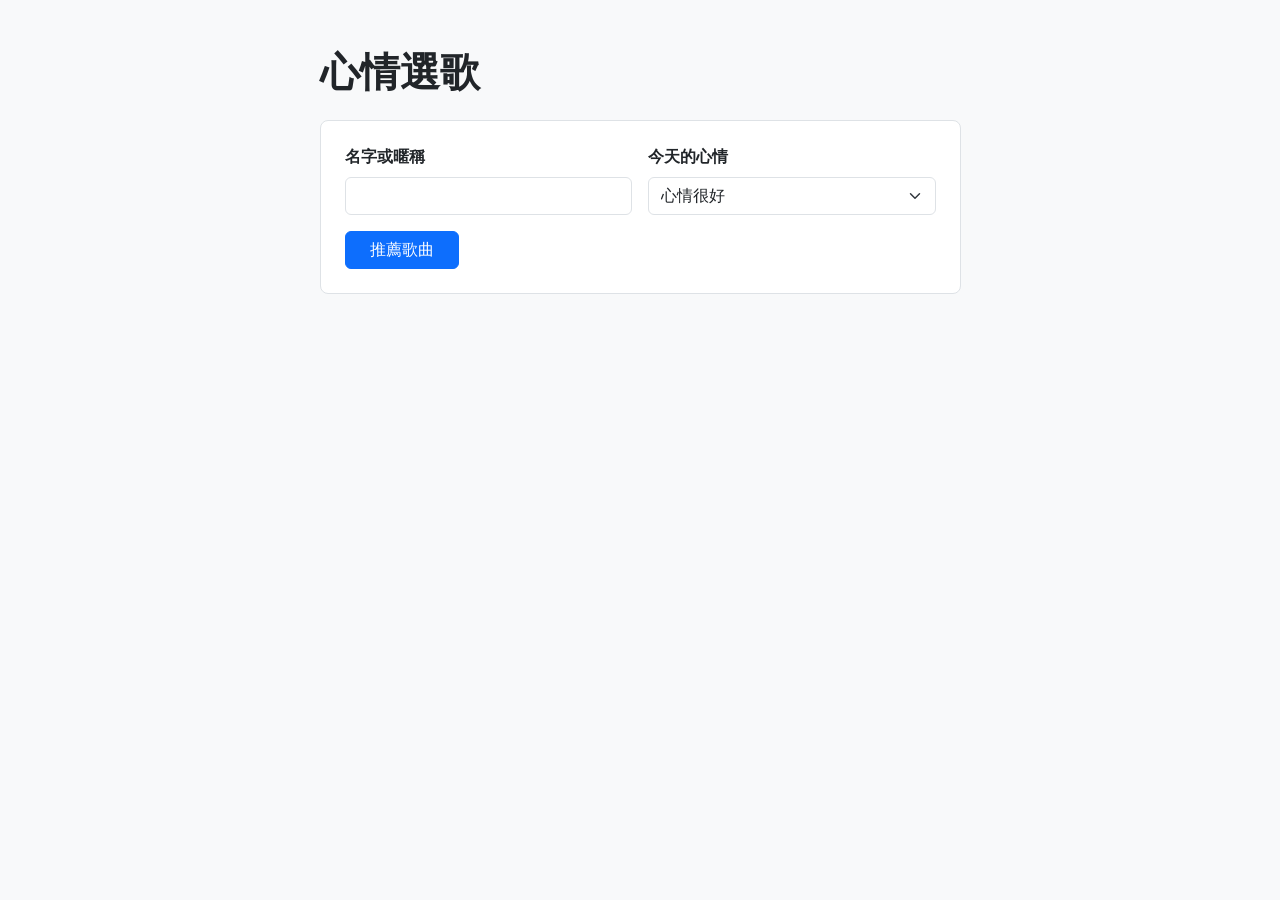
